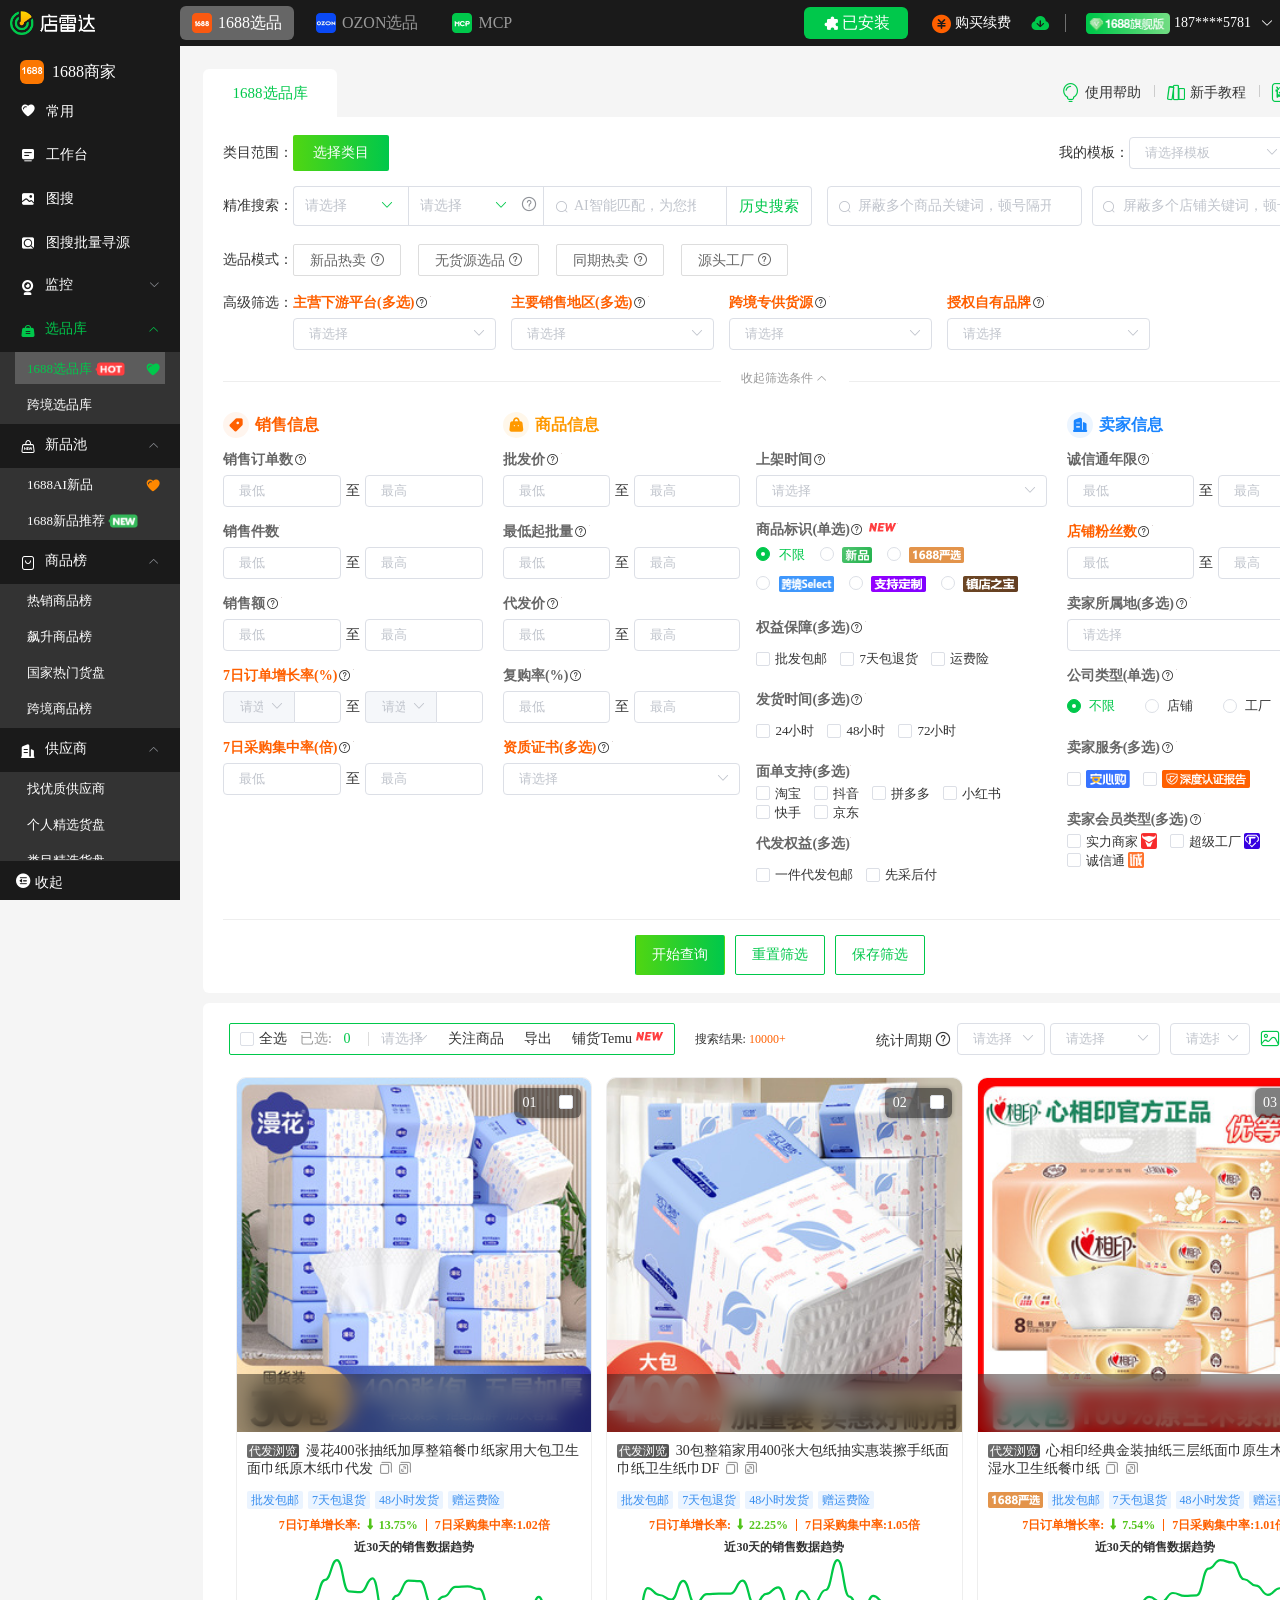
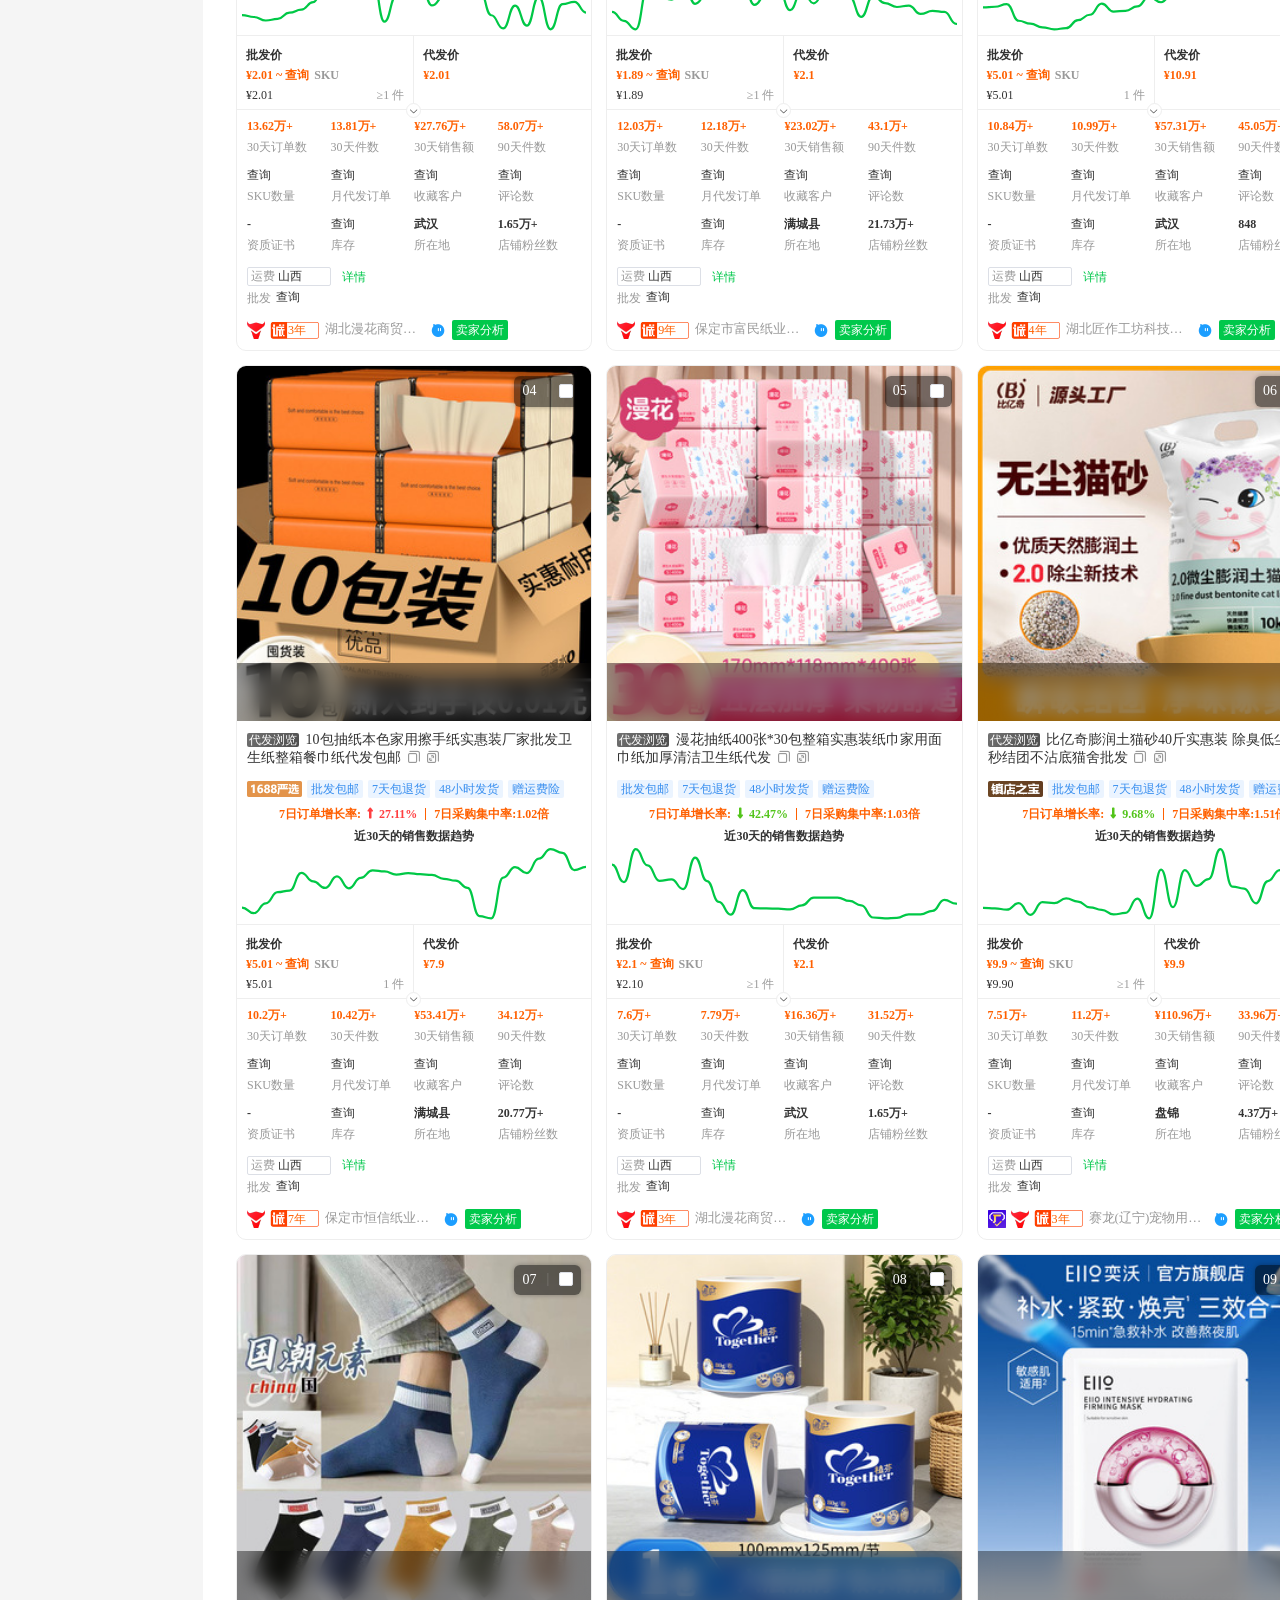
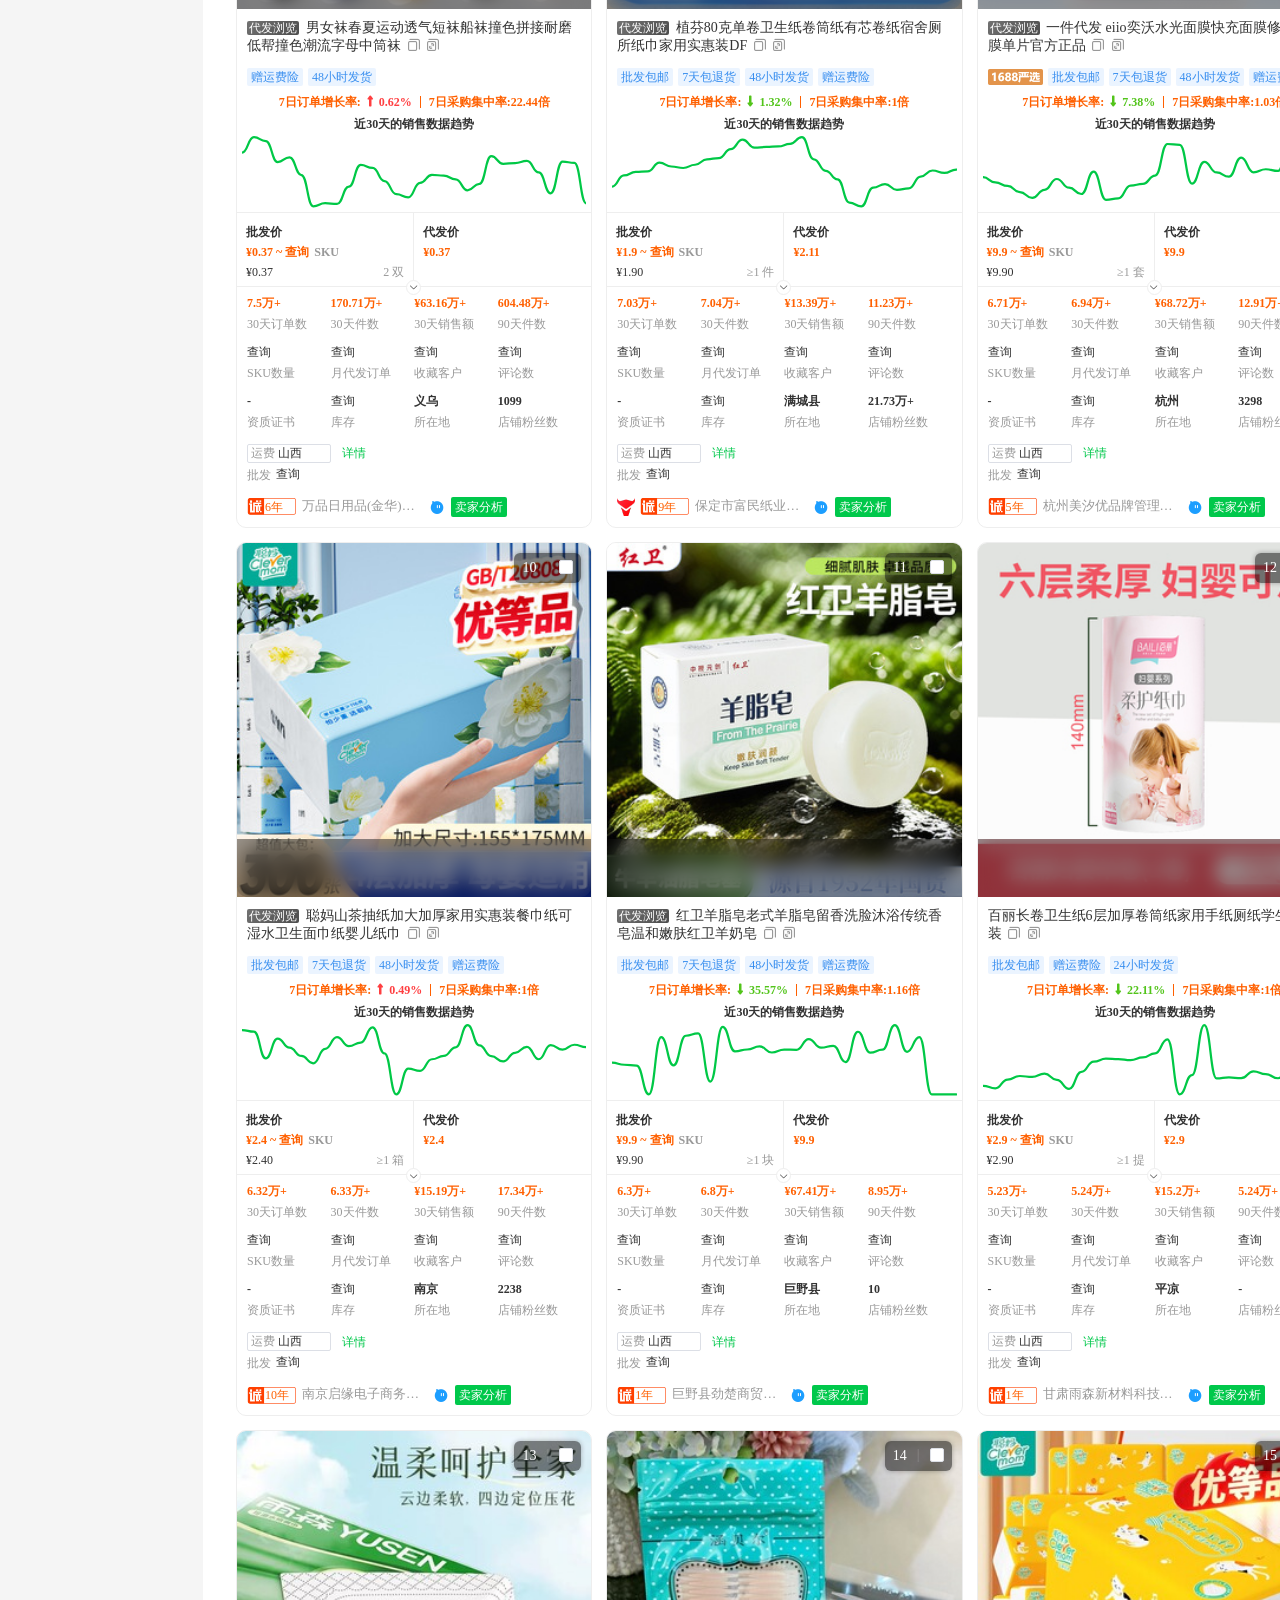
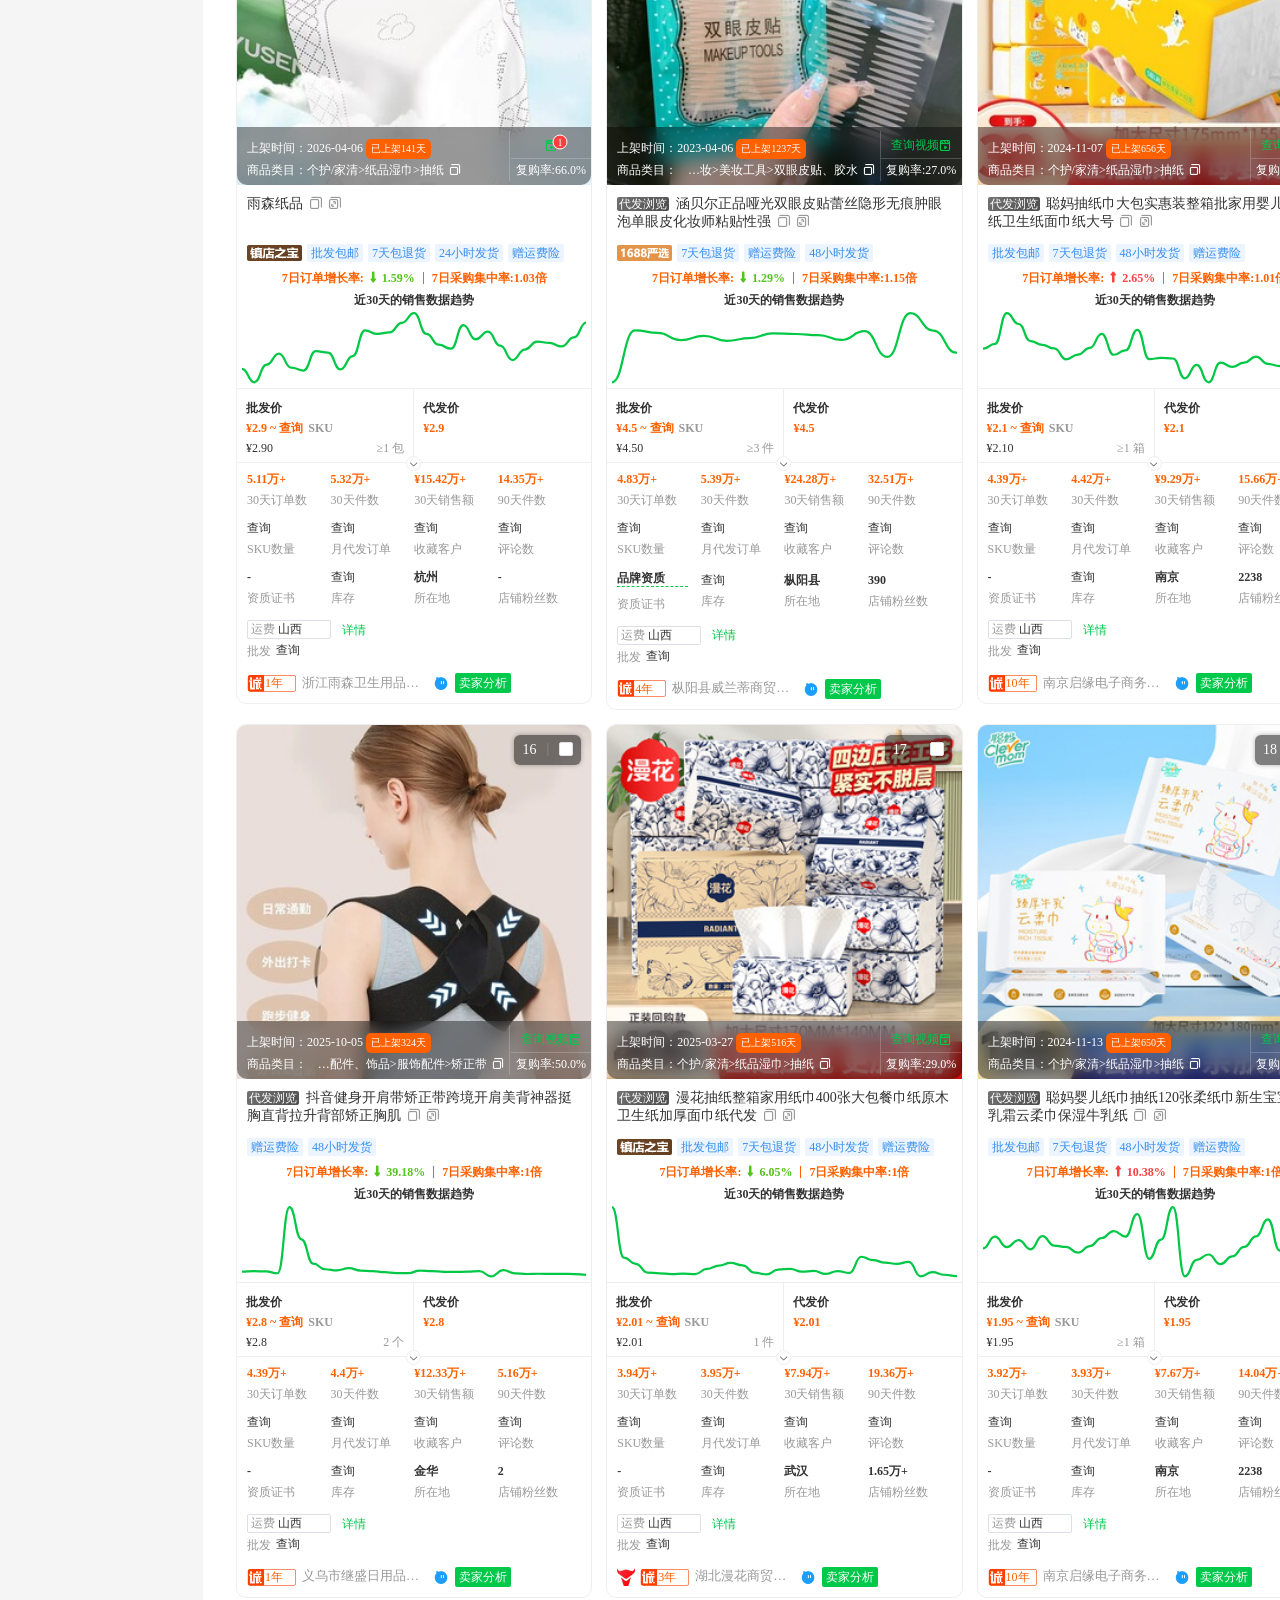
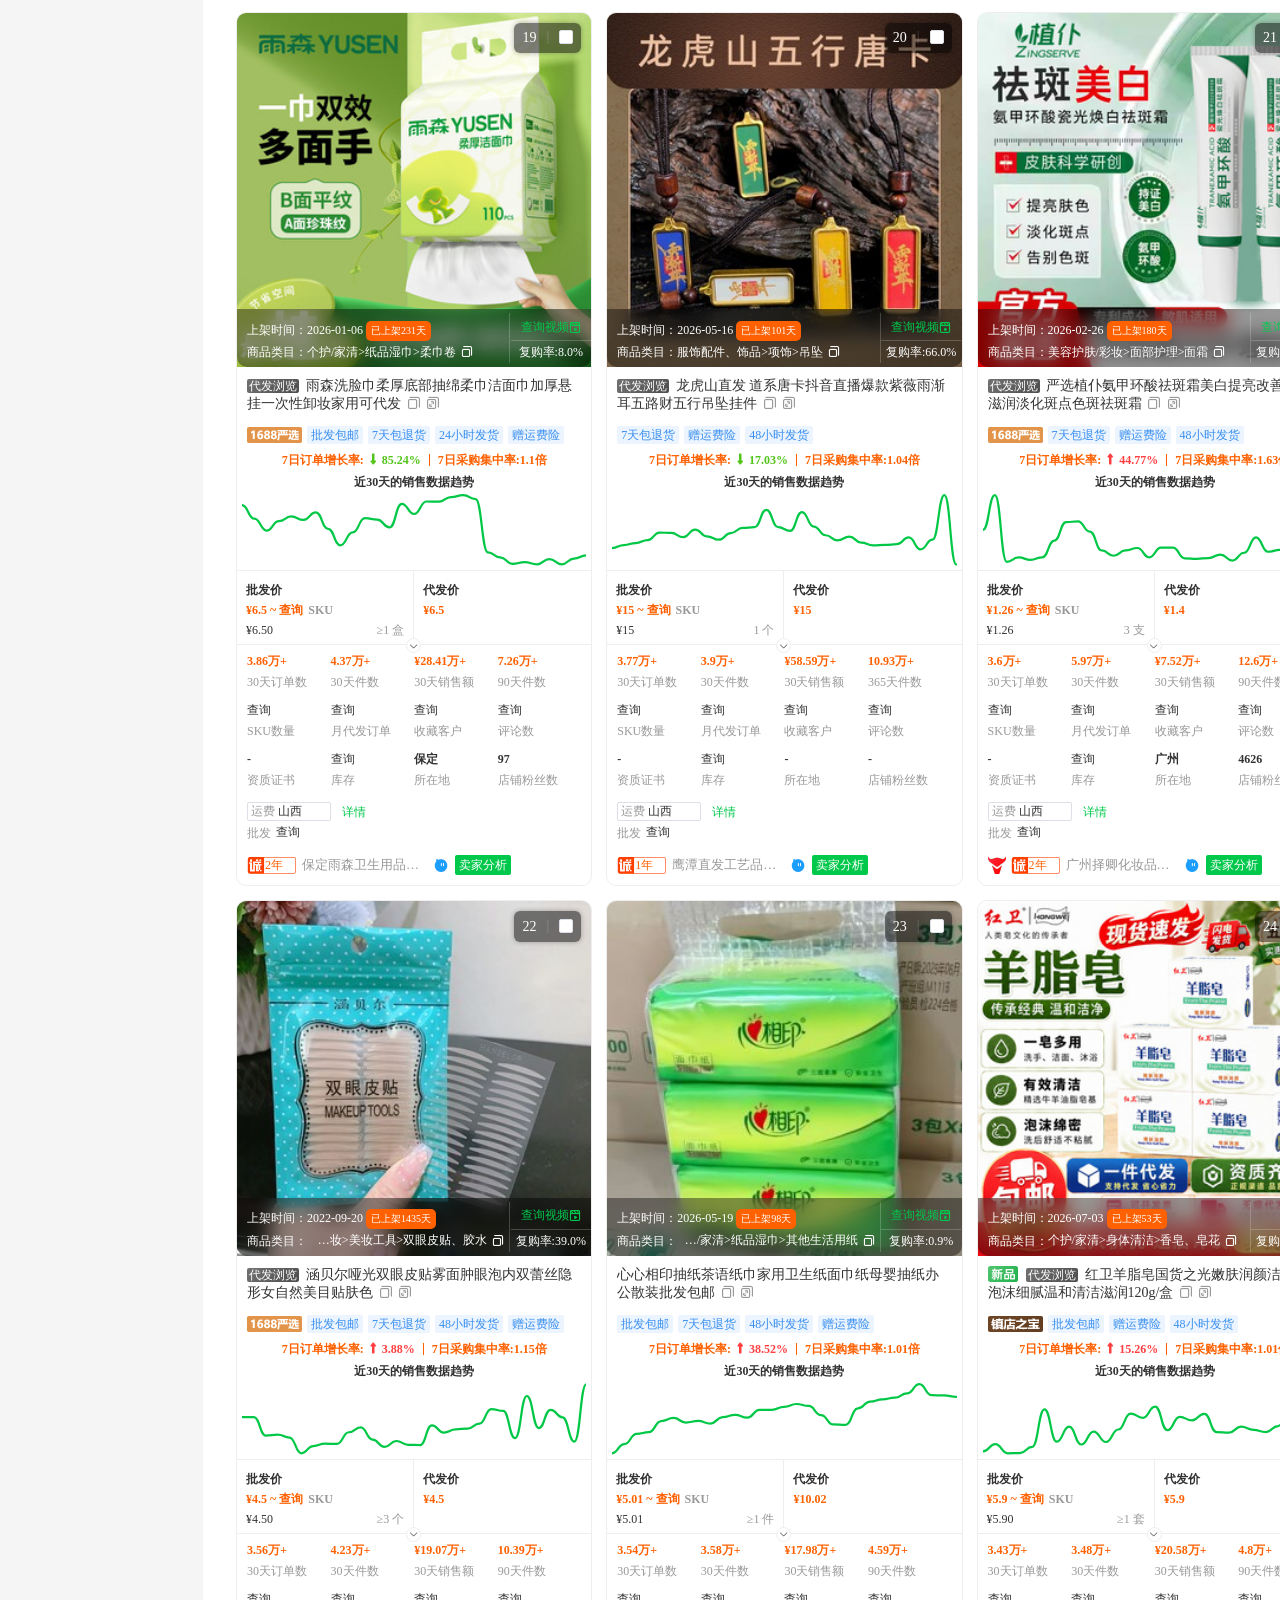
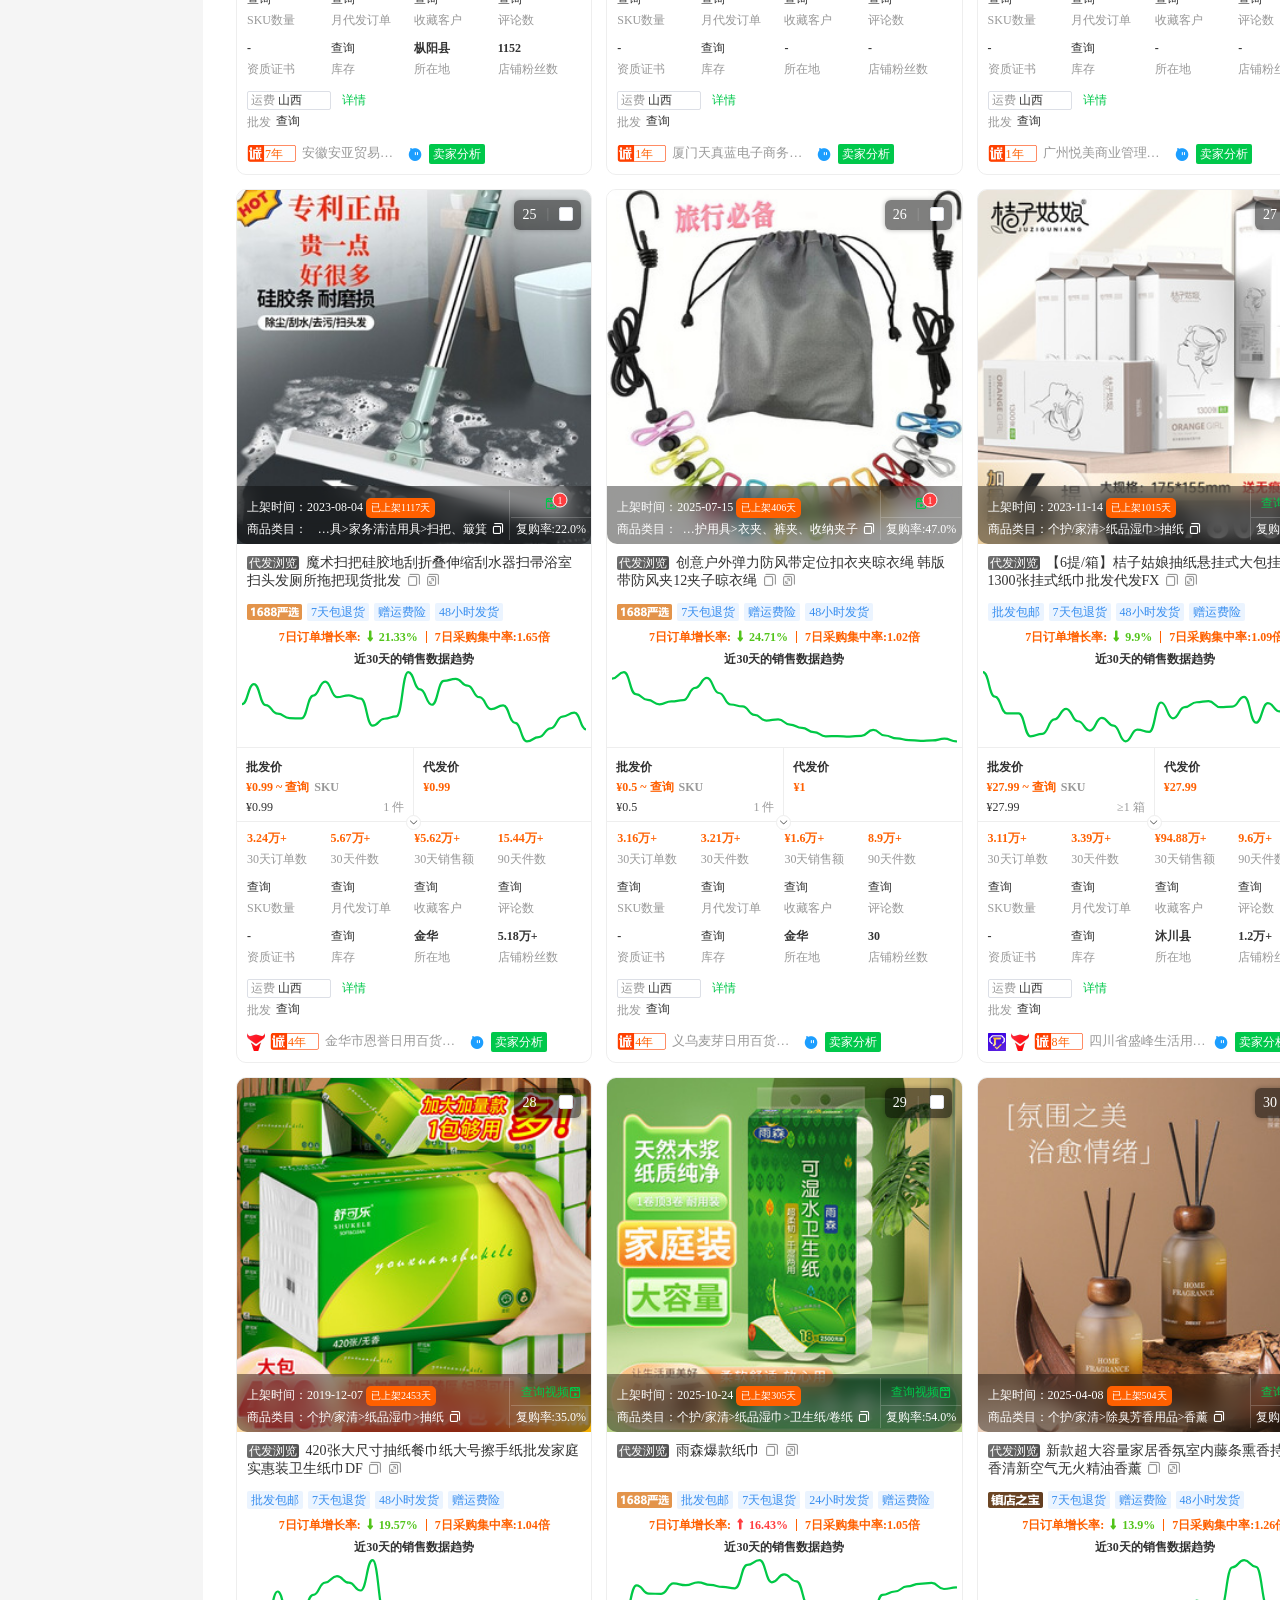
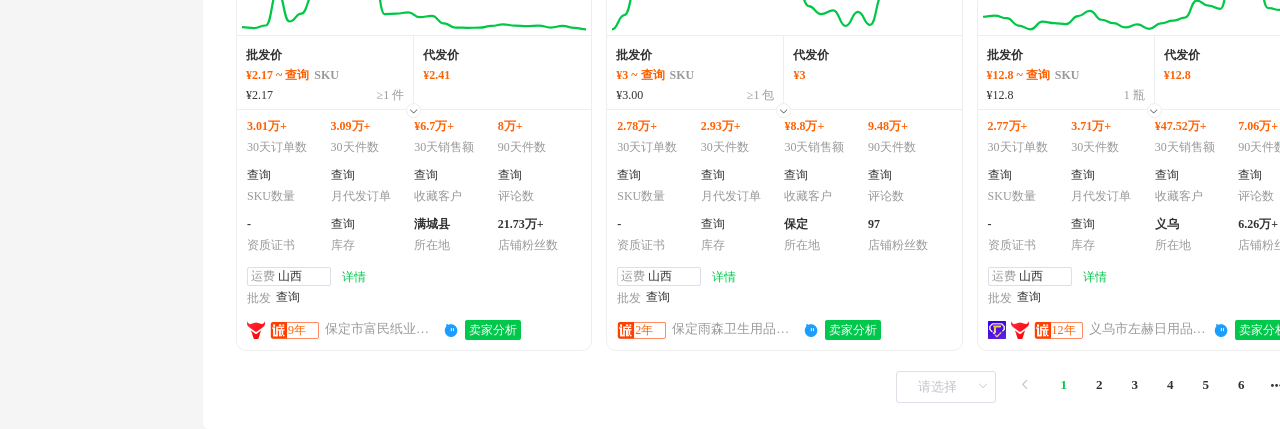
==== index.html @ cff1fe2c "更新页面离线还原" ====
﻿<!DOCTYPE html>
<!-- saved from url=(0060)https://www.dianleida.net/1688/competeShop/category/library/ -->
<html data-region="ZH" data-n-head="%7B%22data-region%22:%7B%22ssr%22:%22ZH%22%7D%7D"><head><meta http-equiv="Content-Type" content="text/html; charset=UTF-8">
  <script>
(function(){
  window.addEventListener('error', function(e) {
    if (e && e.message && (e.message.indexOf('网络') !== -1 || e.message.indexOf('Network') !== -1)) { e.preventDefault(); e.stopPropagation(); }
  }, true);
  window.addEventListener('unhandledrejection', function(e) {
    if (e && e.reason && e.reason.message && (e.reason.message.indexOf('网络') !== -1 || e.reason.message.indexOf('Failed') !== -1)) { e.preventDefault(); e.stopPropagation(); }
  });
  var suppressedTexts = ['网络异常','网络连接失败','服务器内部错误','网络错误','请求失败','请求超时'];
  var observer = new MutationObserver(function(mutations) {
    mutations.forEach(function(m) {
      m.addedNodes && m.addedNodes.forEach(function(node) {
        if (node.nodeType === 1) {
          var els = node.classList && node.classList.contains('el-message') ? [node] : (node.querySelectorAll ? node.querySelectorAll('.el-message') : []);
          for (var i = 0; i < els.length; i++) {
            var text = els[i].textContent || '';
            for (var j = 0; j < suppressedTexts.length; j++) {
              if (text.indexOf(suppressedTexts[j]) !== -1) { els[i].style.display = 'none'; if (els[i].parentNode) els[i].parentNode.removeChild(els[i]); break; }
            }
          }
        }
      });
    });
  });
  observer.observe(document.documentElement || document.getElementsByTagName('html')[0], {childList: true, subtree: true});
})();
</script><meta data-n-head="ssr" name="viewport" content="width=device-width,initial-scale=0.3"><meta data-n-head="ssr" name="baidu-site-verification" content="code-od80mkJdnv"><meta data-n-head="ssr" name="360-site-verification" content="d1bf6523ea0f85540621f820e0c58ddf"><meta data-n-head="ssr" name="sogou_site_verification" content="Ooa70BDplV"><meta data-n-head="ssr" name="google-site-verification" content="0fc0b0c3528fc96b"><meta data-n-head="ssr" data-hid="keywords" name="keywords" content="店雷达,1688选品,跨境选品,电商选品,1688新品,1688爆款,1688优质货源,选品,亚马逊选品工具,亚马逊大数据选品,选品工具,1688商品上架时间"><meta data-n-head="ssr" data-hid="description" name="description" content="店雷达赋能1688及亚马逊、速卖通、temu、tiktok等跨境平台卖家，提供专业高效的选品工具和运营插件。支持查找1688优质货源及供应商、一键全网图搜比价，提供1688热销、飙升、新品等多种商品/店铺榜单，为跨境卖家提供选品思路。通过市场分析、成交记录分析、主图分析、sku销量分析，提供精准的1688数据分析服务。"><title>1688选品_找工厂、找优质货源_店雷达</title><!--<base href="/">--><base href="."><link data-n-head="ssr" rel="icon" type="image/x-icon" href="https://obs-office-web.dianleida.net/images/office-web/logo.ico"><link rel="stylesheet" href="./1688选品_找工厂、找优质货源_店雷达_files/971fd23.css"><link rel="stylesheet" href="./1688选品_找工厂、找优质货源_店雷达_files/54fa0d7.css"><link rel="stylesheet" href="./1688选品_找工厂、找优质货源_店雷达_files/dd62ce9.css"><link rel="stylesheet" href="./1688选品_找工厂、找优质货源_店雷达_files/7024328.css"><link rel="stylesheet" href="./1688选品_找工厂、找优质货源_店雷达_files/4e9df3e.css"><link rel="stylesheet" href="./1688选品_找工厂、找优质货源_店雷达_files/9e3ea36.css"><link rel="stylesheet" href="./1688选品_找工厂、找优质货源_店雷达_files/74f6dd1.css"><link rel="stylesheet" href="./1688选品_找工厂、找优质货源_店雷达_files/7ea54d1.css"><link rel="stylesheet" href="./1688选品_找工厂、找优质货源_店雷达_files/9727f31.css"><link rel="stylesheet" href="./1688选品_找工厂、找优质货源_店雷达_files/f94f15a.css"><link rel="stylesheet" href="./1688选品_找工厂、找优质货源_店雷达_files/09b8680.css"><link rel="stylesheet" href="./1688选品_找工厂、找优质货源_店雷达_files/06aa8a3.css"><link rel="stylesheet" href="./1688选品_找工厂、找优质货源_店雷达_files/1fa6f61.css"><link rel="stylesheet" href="./1688选品_找工厂、找优质货源_店雷达_files/0e08258.css">
  <script>if(-1!==window.location.href.indexOf("dianleida")){var _hmt=_hmt||[];!function(){var e=document.createElement("script");e.src="https://hm.baidu.com/hm.js?d5e40883ab787c3c1597d949d9cdf5fb";var t=document.getElementsByTagName("script")[0];t.parentNode.insertBefore(e,t)}()}</script>
  <!-- <meta name="referrer" content="no-referrer" /> -->
  <script>if(-1!==window.location.href.indexOf("dianleida")){var _hmt=_hmt||[];!function(){var e=document.createElement("script");e.src="https://obs-office-web.dianleida.net/official-web/js/hm.js",e.setAttribute("appkey","6d9edd4a379c9fff53611ba72627a2a9");var t=document.getElementsByTagName("script")[0];t.parentNode.insertBefore(e,t)}()}</script>
  
  <script>window.AliyunCaptchaConfig={region:"cn",prefix:"8hu2jp"}</script>
   <style type="text/css">@font-face {font-family: "aliyun-captcha-iconfont";src: url("[data-uri]") format("woff2");}.iconfont-aliyun-captcha {font-family: "aliyun-captcha-iconfont" !important;font-size: 16px;font-style: normal;-webkit-font-smoothing: antialiased;-moz-osx-font-smoothing: grayscale;}.aliyun-captcha .icon-close-line:before {content: "\e67e";}</style>
<link rel="preload" as="style" href="./1688选品_找工厂、找优质货源_店雷达_files/dab0f48.css"><link rel="preload" as="style" href="./1688选品_找工厂、找优质货源_店雷达_files/8df6196.css"><link rel="preload" as="style" href="./1688选品_找工厂、找优质货源_店雷达_files/abe4d73.css"><link rel="preload" as="style" href="./1688选品_找工厂、找优质货源_店雷达_files/05ef639.css"><link rel="preload" as="style" href="./1688选品_找工厂、找优质货源_店雷达_files/a64e75e.css"><link rel="preload" as="style" href="./1688选品_找工厂、找优质货源_店雷达_files/cfb2677.css"><link rel="preload" as="style" href="./1688选品_找工厂、找优质货源_店雷达_files/4c618b1.css"><link rel="preload" as="style" href="./1688选品_找工厂、找优质货源_店雷达_files/42c9da9.css"><link rel="preload" as="style" href="./1688选品_找工厂、找优质货源_店雷达_files/cd0bfed.css"><link rel="preload" as="style" href="./1688选品_找工厂、找优质货源_店雷达_files/600d80a.css"><link rel="preload" as="style" href="./1688选品_找工厂、找优质货源_店雷达_files/8b1da79.css"><link rel="preload" as="style" href="./1688选品_找工厂、找优质货源_店雷达_files/0b4e52c.css"><link rel="preload" as="style" href="./1688选品_找工厂、找优质货源_店雷达_files/3395e5b.css"><link rel="preload" as="style" href="./1688选品_找工厂、找优质货源_店雷达_files/c25b45f.css"><link rel="preload" as="style" href="./1688选品_找工厂、找优质货源_店雷达_files/d35a745.css"><link rel="preload" as="style" href="./1688选品_找工厂、找优质货源_店雷达_files/bfc0ec9.css"><link rel="preload" as="style" href="./1688选品_找工厂、找优质货源_店雷达_files/5410445.css"><link rel="preload" as="style" href="./1688选品_找工厂、找优质货源_店雷达_files/2736f00.css"><link rel="preload" as="style" href="./1688选品_找工厂、找优质货源_店雷达_files/0ec0641.css"><link rel="preload" as="style" href="./1688选品_找工厂、找优质货源_店雷达_files/b4df85c.css"><link rel="preload" as="style" href="./1688选品_找工厂、找优质货源_店雷达_files/061d5c3.css"><link rel="preload" as="style" href="./1688选品_找工厂、找优质货源_店雷达_files/4aedbdf.css"><link rel="preload" as="style" href="./1688选品_找工厂、找优质货源_店雷达_files/c52d629.css"><link rel="preload" as="style" href="./1688选品_找工厂、找优质货源_店雷达_files/0676e59.css"><link rel="preload" as="style" href="./1688选品_找工厂、找优质货源_店雷达_files/ed90cf3.css"><link rel="preload" as="style" href="./1688选品_找工厂、找优质货源_店雷达_files/95cf00d.css"><link rel="preload" as="style" href="./1688选品_找工厂、找优质货源_店雷达_files/8bb04a2.css"><link rel="preload" as="style" href="./1688选品_找工厂、找优质货源_店雷达_files/18cbb27.css"><link rel="preload" as="style" href="./1688选品_找工厂、找优质货源_店雷达_files/5d8d9ee.css"><link rel="preload" as="style" href="./1688选品_找工厂、找优质货源_店雷达_files/b5793e9.css"><link rel="preload" as="style" href="./1688选品_找工厂、找优质货源_店雷达_files/117bf02.css"><link rel="preload" as="style" href="./1688选品_找工厂、找优质货源_店雷达_files/afb9044.css"><link rel="preload" as="style" href="./1688选品_找工厂、找优质货源_店雷达_files/d42f4dc.css"><link rel="preload" as="style" href="./1688选品_找工厂、找优质货源_店雷达_files/ff0c9cd.css"><link rel="preload" as="style" href="./1688选品_找工厂、找优质货源_店雷达_files/65a353a.css"><link rel="preload" as="style" href="./1688选品_找工厂、找优质货源_店雷达_files/785f332.css"><link rel="preload" as="style" href="./1688选品_找工厂、找优质货源_店雷达_files/9de86f4.css"><link rel="preload" as="style" href="./1688选品_找工厂、找优质货源_店雷达_files/ee960b0.css"><link rel="preload" as="style" href="./1688选品_找工厂、找优质货源_店雷达_files/2d65af0.css"><link rel="preload" as="style" href="./1688选品_找工厂、找优质货源_店雷达_files/0bf4491.css"><link rel="preload" as="style" href="./1688选品_找工厂、找优质货源_店雷达_files/1e431d9.css"><link rel="preload" as="style" href="./1688选品_找工厂、找优质货源_店雷达_files/f7e398c.css"><link rel="preload" as="style" href="./1688选品_找工厂、找优质货源_店雷达_files/ebe0b8d.css"><link rel="preload" as="style" href="./1688选品_找工厂、找优质货源_店雷达_files/5766a9d.css"><link rel="preload" as="style" href="./1688选品_找工厂、找优质货源_店雷达_files/0a065ce.css"></head>

<body>
<div id="__nuxt"><!----><div id="__layout"><div class="viewport" data-v-5c39e3ba=""><nav class="disn navigation" data-v-5c39e3ba=""><h1 data-v-5c39e3ba=""><img src="./1688选品_找工厂、找优质货源_店雷达_files/dianleida-bd.png" alt="店雷达" data-v-5c39e3ba="">
      店雷达
    </h1> <ul data-v-5c39e3ba=""><li data-v-5c39e3ba=""><a href="javascript:void(0)" data-v-5c39e3ba="" onclick="return false;" style="cursor:default;text-decoration:none;">购买</a></li> <li data-v-5c39e3ba=""><a href="javascript:void(0)" data-v-5c39e3ba="" onclick="return false;" style="cursor:default;text-decoration:none;">插件下载</a></li> <li data-v-5c39e3ba=""><a href="javascript:void(0)" data-v-5c39e3ba="" onclick="return false;" style="cursor:default;text-decoration:none;">生态合作</a></li> <li data-v-5c39e3ba=""><a href="javascript:void(0)" data-v-5c39e3ba="" onclick="return false;" style="cursor:default;text-decoration:none;">最新动态1</a></li> <li data-v-5c39e3ba=""><a href="javascript:void(0)" data-v-5c39e3ba="" onclick="return false;" style="cursor:default;text-decoration:none;">最新动态2</a></li> <li data-v-5c39e3ba=""><a href="javascript:void(0)" data-v-5c39e3ba="" onclick="return false;" style="cursor:default;text-decoration:none;">最新动态3</a></li> <li data-v-5c39e3ba=""><a href="javascript:void(0)" data-v-5c39e3ba="" onclick="return false;" style="cursor:default;text-decoration:none;">最新动态4</a></li> <li data-v-5c39e3ba=""><a href="javascript:void(0)" data-v-5c39e3ba="" onclick="return false;" style="cursor:default;text-decoration:none;">最新动态5</a></li> <li data-v-5c39e3ba=""><a href="javascript:void(0)" data-v-5c39e3ba="" onclick="return false;" style="cursor:default;text-decoration:none;">最新动态6</a></li></ul></nav> <div class="dld-header-all" style="background: transparent; height: 46px; color: rgb(0, 0, 0);" data-v-21c9cca6="" data-v-5c39e3ba=""><!----> <div class="dld-header" style="background: rgb(255, 255, 255); display: none;" data-v-21c9cca6=""><div class="dld-header-main dld-flexalign-center" data-v-21c9cca6=""><div class="dfc dld-flexitem-1" data-v-21c9cca6=""><div class="logo dld-flexalign-center" data-v-21c9cca6=""><img src="./1688选品_找工厂、找优质货源_店雷达_files/logo.png" style="height:32px" data-v-21c9cca6=""></div> <div class="dld-flexalign-center menu-list back-list" data-v-21c9cca6=""><a href="javascript:void(0)" class="dfc menu-item nuxt-link-active" data-v-21c9cca6="" onclick="return false;" style="cursor:default;text-decoration:none;">
                首页
                <!----> <!----></a><div class="dfc menu-item" data-v-21c9cca6="">
              1688选品
              <i class="el-icon-arrow-down" data-v-21c9cca6=""></i> <i class="el-icon-arrow-up" data-v-21c9cca6=""></i> <!----> <div class="path-panel" data-v-21c9cca6=""><div class="pathPanel-container" style="top:52px" data-v-6882e7d8="" data-v-21c9cca6=""><div class="shell df" data-v-6882e7d8=""><div class="nav-box" data-v-6882e7d8=""><div class="nav nav-active" data-v-6882e7d8="">
        1688商品
      </div><div class="nav" data-v-6882e7d8="">
        1688店铺
      </div><div class="nav" data-v-6882e7d8="">
        选品监控
      </div></div> <div class="menu-box df" data-v-6882e7d8=""><div class="menu-list" data-v-6882e7d8=""><div class="menu-item-header" style="background:#e6f2ff" data-v-6882e7d8=""><div class="menu-header-link" data-v-6882e7d8=""><div class="name" style="color:#388eef" data-v-6882e7d8="">
                1688选品
                <!----></div> <div class="desc" data-v-6882e7d8="">跨境好货 全球商机</div> <img src="./1688选品_找工厂、找优质货源_店雷达_files/h1-1.png" class="bg-img" data-v-6882e7d8=""></div></div> <div class="menu-item-box" style="background:#fcfdff" data-v-6882e7d8=""><div class="menu-item" data-v-6882e7d8="">
                1688选品库
                <!----> <!----></div><div class="menu-item" data-v-6882e7d8="">
                跨境选品库
                <!----> <!----></div></div></div><div class="menu-list" data-v-6882e7d8=""><div class="menu-item-header" style="background:#ffe6e6" data-v-6882e7d8=""><div class="menu-header-link" data-v-6882e7d8=""><div class="name" style="color:#ff3e40" data-v-6882e7d8="">
                1688新品
                <!----></div> <div class="desc" data-v-6882e7d8="">洞察上新 抢占先机</div> <img src="./1688选品_找工厂、找优质货源_店雷达_files/h1-2.png" class="bg-img" data-v-6882e7d8=""></div></div> <div class="menu-item-box" style="background:#fffcfc" data-v-6882e7d8=""><div class="menu-item" data-v-6882e7d8="">
                1688AI新品
                <!----> <!----></div><div class="menu-item" data-v-6882e7d8="">
                1688新品推荐
                <img src="./1688选品_找工厂、找优质货源_店雷达_files/NEW-l.png" data-v-6882e7d8=""> <!----></div></div></div><div class="menu-list" data-v-6882e7d8=""><div class="menu-item-header" style="background:#fff2e6" data-v-6882e7d8=""><div class="menu-header-link" data-v-6882e7d8=""><div class="name" style="color:#fa0" data-v-6882e7d8="">
                1688商品榜
                <!----></div> <div class="desc" data-v-6882e7d8="">热度飙升 潜力爆款</div> <img src="./1688选品_找工厂、找优质货源_店雷达_files/h1-3.png" class="bg-img" data-v-6882e7d8=""></div></div> <div class="menu-item-box" style="background:#fffdfc" data-v-6882e7d8=""><div class="menu-item" data-v-6882e7d8="">
                热销商品榜
                <!----> <!----></div><div class="menu-item" data-v-6882e7d8="">
                飙升商品榜
                <!----> <!----></div><div class="menu-item" data-v-6882e7d8="">
                国家热门货盘
                <!----> <!----></div><div class="menu-item" data-v-6882e7d8="">
                跨境热销榜
                <!----> <!----></div><div class="menu-item" data-v-6882e7d8="">
                跨境飙升榜
                <!----> <!----></div></div></div></div></div></div></div></div><div class="dfc menu-item" data-v-21c9cca6="">
              ozon选品
              <i class="el-icon-arrow-down" data-v-21c9cca6=""></i> <i class="el-icon-arrow-up" data-v-21c9cca6=""></i> <!----> <div class="path-panel" data-v-21c9cca6=""><div class="pathPanel-container" style="top:52px" data-v-6882e7d8="" data-v-21c9cca6=""><div class="shell df" data-v-6882e7d8=""><div class="nav-box" data-v-6882e7d8=""><div class="nav nav-active" data-v-6882e7d8="">
        ozon选品
      </div></div> <div class="menu-box df" data-v-6882e7d8=""><div class="menu-list" data-v-6882e7d8=""><div class="menu-item-header" style="background:#e6f2ff" data-v-6882e7d8=""><div class="menu-header-link" data-v-6882e7d8=""><div class="name" style="color:#388eef" data-v-6882e7d8="">
                ozon选品库
                <!----></div> <div class="desc" data-v-6882e7d8="">潜力爆发 精准洞察</div> <img src="./1688选品_找工厂、找优质货源_店雷达_files/oz-h1-1.png" class="bg-img" data-v-6882e7d8=""></div></div> <div class="menu-item-box" style="background:#fcfdff" data-v-6882e7d8=""><div class="menu-item" data-v-6882e7d8="">
                OZON选品库
                <img src="./1688选品_找工厂、找优质货源_店雷达_files/NEW-l.png" data-v-6882e7d8=""> <!----></div><div class="menu-item" data-v-6882e7d8="">
                个人选品池
                <!----> <!----></div></div></div><div class="menu-list" data-v-6882e7d8=""><div class="menu-item-header" style="background:#e3fff0" data-v-6882e7d8=""><div class="menu-header-link" data-v-6882e7d8=""><div class="name" style="color:#00c84b" data-v-6882e7d8="">
                全网图收
                <!----></div> <div class="desc" data-v-6882e7d8="">全网比价 同款溯源</div> <img src="./1688选品_找工厂、找优质货源_店雷达_files/oz-h1-2.png" class="bg-img" data-v-6882e7d8=""></div></div> <div class="menu-item-box" style="background:#fafffc" data-v-6882e7d8=""><div class="menu-item" data-v-6882e7d8="">
                全网图搜
                <!----> <img src="./1688选品_找工厂、找优质货源_店雷达_files/HOT-l.png" data-v-6882e7d8=""></div></div></div></div></div></div></div></div><a href="javascript:void(0)" class="dfc menu-item" data-v-21c9cca6="" onclick="return false;" style="cursor:default;text-decoration:none;">
                MCP服务
                <!----> <!----></a><a href="javascript:void(0)" class="dfc menu-item" data-v-21c9cca6="" onclick="return false;" style="cursor:default;text-decoration:none;">
                插件
                <!----> <!----></a><a href="javascript:void(0)" class="dfc menu-item" data-v-21c9cca6="" onclick="return false;" style="cursor:default;text-decoration:none;">
                购买
                <!----> <!----></a><a href="javascript:void(0)" class="dfc menu-item" data-v-21c9cca6="" onclick="return false;" style="cursor:default;text-decoration:none;">
                合作
                <!----> <!----></a></div></div> <div class="dfc" data-v-21c9cca6=""><img src="./1688选品_找工厂、找优质货源_店雷达_files/head-img.png" class="head-img" data-v-21c9cca6="" width="28" height="28"> <div data-v-21c9cca6="" class="el-dropdown"><div data-v-21c9cca6="" class="dfc el-dropdown-selfdefine" aria-haspopup="list" aria-controls="dropdown-menu-1935" role="button" tabindex="0"><span data-v-21c9cca6="" style="margin: 0px 4px; color: rgb(96, 98, 102);">187****5781</span> <!----> <i data-v-21c9cca6="" class="el-icon-arrow-down el-icon--right" style="color: rgb(96, 98, 102);"></i></div> <ul data-v-21c9cca6="" class="el-dropdown-menu el-popper" id="dropdown-menu-1935" style="display: none;"><li data-v-21c9cca6="" tabindex="-1" class="el-dropdown-menu__item" id="logout-btn"><!---->退出登录</li></ul></div></div> <div data-v-21c9cca6="" class="dld-btn-color dld-btn" style="margin-left: 20px;">
        进入工作台
      </div></div></div> <div class="dld-menu-header other-top" style="height: 46px;" data-v-50ac1e2c="" data-v-21c9cca6=""><div data-v-50ac1e2c="" class="dld-1688-competeshop"><div data-v-50ac1e2c="" class="logo dld-flex dld-flexalign-center dld-flexitem-1"><div data-v-50ac1e2c="" class="logo-box" style="width: 170px;"><img data-v-50ac1e2c="" src="./1688选品_找工厂、找优质货源_店雷达_files/logo-w.png"></div> <div data-v-50ac1e2c="" class="dfc"><div data-v-50ac1e2c="" class="select-Platform mr-10 dfc curp selected-Platform"><img data-v-50ac1e2c="" width="20" height="20" src="./1688选品_找工厂、找优质货源_店雷达_files/1688-icon.png"> <span data-v-50ac1e2c="">1688选品</span></div> <div data-v-50ac1e2c="" class="select-Platform dfc curp"><img data-v-50ac1e2c="" width="20" height="20" src="./1688选品_找工厂、找优质货源_店雷达_files/ozon-icon.png"> <span data-v-50ac1e2c="">OZON选品</span></div> <div data-v-50ac1e2c="" class="select-Platform ml-10 dfc curp"><img data-v-50ac1e2c="" width="20" height="20" src="./1688选品_找工厂、找优质货源_店雷达_files/mcp-icon.png" referrerpolicy="no-referrer"> <span data-v-50ac1e2c="">MCP</span></div></div></div> <div data-v-50ac1e2c="" class="dld-1688-competeshop-right"><!----> <!----> <span data-v-50ac1e2c=""><span class="el-popover__reference-wrapper"><div data-v-50ac1e2c="" class="dld-plugin-area dld-plugin-installed el-popover__reference" aria-describedby="el-popover-5646" tabindex="0" style="background: rgb(0, 200, 75);"><i data-v-50ac1e2c="" class="iconfont icon-a-ziyuan11"></i> <span data-v-50ac1e2c="">已安装</span></div></span></span> <div data-v-50ac1e2c="" class="buy-jiankong dfc"><i data-v-50ac1e2c="" class="iconfont icon-goumaixufei"></i> <span data-v-50ac1e2c="">购买续费</span></div> <!----> <div data-v-50ac1e2c="" class="ml-20"><div data-v-50ac1e2c="" class="dfc curp"><div data-v-0ae2ab16="" data-v-50ac1e2c="" class="mr-20 downLoadPop"><span data-v-0ae2ab16=""><div role="tooltip" id="el-popover-2213" aria-hidden="true" class="el-popover el-popper" tabindex="0" style="width: 592px; display: none;"><!----><div data-v-0ae2ab16="" class="dfcjsb"><div data-v-0ae2ab16="" class="dfc"><span data-v-0ae2ab16="" class="iconfont icon-solid-time c-blue f-18"></span> <span data-v-0ae2ab16="" class="ml-4">历史下载</span></div> <div data-v-0ae2ab16="" class="c-blue curp">
        去下载中心
        <i data-v-0ae2ab16="" class="el-icon-arrow-right"></i></div></div> <div data-v-0ae2ab16="" class="mt-12"><div data-v-0ae2ab16="" class="el-table dowmload-table el-table--fit el-table--scrollable-x el-table--enable-row-hover" min-height="200px" style="width: 100%; height: 100%;"><div class="hidden-columns"> <div data-v-0ae2ab16=""></div> <div data-v-0ae2ab16=""></div> <div data-v-0ae2ab16=""></div> <div data-v-0ae2ab16=""></div></div><div class="el-table__header-wrapper"><table cellspacing="0" cellpadding="0" border="0" class="el-table__header" style="width: 420px;"><colgroup><col name="el-table_3_column_10" width="100"><col name="el-table_3_column_11" width="80"><col name="el-table_3_column_12" width="140"><col name="el-table_3_column_13" width="100"><col name="gutter" width="0"></colgroup><thead class="has-gutter"><tr class=""><th colspan="1" rowspan="1" class="el-table_3_column_10  is-center   is-leaf el-table__cell" style="background: rgb(250, 250, 250); height: 40px;"><div class="cell">下载来源</div></th><th colspan="1" rowspan="1" class="el-table_3_column_11     is-leaf el-table__cell" style="background: rgb(250, 250, 250); height: 40px;"><div class="cell">文件名称</div></th><th colspan="1" rowspan="1" class="el-table_3_column_12  is-center   is-leaf el-table__cell" style="background: rgb(250, 250, 250); height: 40px;"><div class="cell">下载时间</div></th><th colspan="1" rowspan="1" class="el-table_3_column_13  is-center   is-leaf el-table__cell" style="background: rgb(250, 250, 250); height: 40px;"><div class="cell">下载状态</div></th><th class="el-table__cell gutter" style="width: 0px; display: none;"></th></tr></thead></table></div><div class="el-table__body-wrapper is-scrolling-left"><table cellspacing="0" cellpadding="0" border="0" class="el-table__body" style="width: 420px;"><colgroup><col name="el-table_3_column_10" width="100"><col name="el-table_3_column_11" width="80"><col name="el-table_3_column_12" width="140"><col name="el-table_3_column_13" width="100"></colgroup><tbody><!----></tbody></table><div class="el-table__empty-block" style="height: 100%; width: 420px;"><span class="el-table__empty-text"><div data-v-211b121f="" data-v-0ae2ab16="" class="empty-data-view" style="width: 100px; margin: 20px auto;"><div data-v-211b121f=""><div data-v-211b121f="" class="el-image"><img src="./1688选品_找工厂、找优质货源_店雷达_files/null-data.png" class="el-image__inner" style="object-fit: contain;"><!----></div> <span data-v-211b121f="" class="empty-text"><i data-v-211b121f="" class="el-icon-warning-outline"></i> <span data-v-211b121f="">暂无数据</span></span></div></div></span></div><!----></div><!----><!----><!----><!----><div class="el-table__column-resize-proxy" style="display: none;"></div></div></div> </div><span class="el-popover__reference-wrapper"><div data-v-0ae2ab16="" class="iconfont icon-xiazaizhongxin el-popover__reference" aria-describedby="el-popover-2213" tabindex="0"></div></span></span> <!----></div> <img data-v-50ac1e2c="" src="./1688选品_找工厂、找优质货源_店雷达_files/ali-3.png" class="packageLevel-img" width="87" height="21"> <div data-v-50ac1e2c="" class="el-dropdown"><div data-v-50ac1e2c="" class="dfc el-dropdown-selfdefine" aria-haspopup="list" aria-controls="dropdown-menu-6734" role="button" tabindex="0"><span data-v-50ac1e2c="" style="margin: 0px 4px; color: rgb(255, 255, 255);">187****5781</span> <!----> <i data-v-50ac1e2c="" class="el-icon-arrow-down el-icon--right" style="color: rgb(255, 255, 255);"></i></div> <ul data-v-50ac1e2c="" class="el-dropdown-menu el-popper" id="dropdown-menu-6734" style="display: none;"><li data-v-50ac1e2c="" tabindex="-1" class="el-dropdown-menu__item"><!---->会员资料
              </li> <li data-v-50ac1e2c="" tabindex="-1" class="el-dropdown-menu__item"><!---->子账号管理
              </li> <!----> <li data-v-50ac1e2c="" tabindex="-1" class="el-dropdown-menu__item"><!---->下载中心</li> <li data-v-50ac1e2c="" tabindex="-1" class="el-dropdown-menu__item"><!---->退出登录</li></ul></div></div></div></div></div> <div class="el-dialog__wrapper" style="display:none" data-v-643ef17c="" data-v-50ac1e2c=""><div role="dialog" aria-modal="true" aria-label="dialog" class="el-dialog select-box" style="margin-top:15vh;width:388px"><div class="el-dialog__header"><span class="el-dialog__title"></span><!----></div><!----><!----></div></div> <div class="el-dialog__wrapper" style="display:none" data-v-165f7506="" data-v-50ac1e2c=""><div role="dialog" aria-modal="true" aria-label="dialog" class="el-dialog" style="margin-top:15vh;width:578px"><div class="el-dialog__header"><span class="el-dialog__title"></span><!----></div><!----><!----></div></div></div> <div class="el-dialog__wrapper" style="display:none" data-v-643ef17c="" data-v-21c9cca6=""><div role="dialog" aria-modal="true" aria-label="dialog" class="el-dialog select-box" style="margin-top:15vh;width:388px"><div class="el-dialog__header"><span class="el-dialog__title"></span><!----></div><!----><!----></div></div></div> <div class="compete-shop-main" style="margin-top:46px;min-height:calc(100vh - 0px - 46px)" data-v-28b372a3="" data-v-5c39e3ba=""><div class="aside pt-10" style="overflow:auto;width:180px;top:46px;height:calc(100vh - 46px)" data-v-28b372a3=""><nav class="disn" data-v-28b372a3=""><ul data-v-28b372a3=""><li data-v-28b372a3=""><a href="javascript:void(0)" data-v-28b372a3="" onclick="return false;" style="cursor:default;text-decoration:none;">工作台</a> <!----></li><li data-v-28b372a3=""><a href="javascript:void(0)" data-v-28b372a3="" onclick="return false;" style="cursor:default;text-decoration:none;">图搜</a> <!----></li><li data-v-28b372a3=""><a data-v-28b372a3="" href="javascript:void(0)" onclick="return false;" style="cursor:default;text-decoration:none;">图搜批量寻源</a> <!----></li><li data-v-28b372a3=""><a data-v-28b372a3="">监控</a> <ul data-v-28b372a3=""><li data-v-28b372a3=""><a data-v-28b372a3="">我的监控</a></li><li data-v-28b372a3=""><a data-v-28b372a3="">店铺分析</a></li><li data-v-28b372a3=""><a data-v-28b372a3="">商品分析</a></li></ul></li><li data-v-28b372a3=""><a data-v-28b372a3="">选品库</a> <ul data-v-28b372a3=""><li data-v-28b372a3=""><a data-v-28b372a3=""></a></li></ul></li><li data-v-28b372a3=""><a data-v-28b372a3="">新品池</a> <ul data-v-28b372a3=""><li data-v-28b372a3=""><a data-v-28b372a3=""></a></li></ul></li><li data-v-28b372a3=""><a data-v-28b372a3="">商品榜</a> <ul data-v-28b372a3=""><li data-v-28b372a3=""><a data-v-28b372a3=""></a></li></ul></li><li data-v-28b372a3=""><a data-v-28b372a3="">供应商</a> <ul data-v-28b372a3=""><li data-v-28b372a3=""><a data-v-28b372a3=""></a></li></ul></li><li data-v-28b372a3=""><a data-v-28b372a3="">店铺榜</a> <ul data-v-28b372a3=""><li data-v-28b372a3=""><a data-v-28b372a3=""></a></li></ul></li><li data-v-28b372a3=""><a data-v-28b372a3="">我的</a> <ul data-v-28b372a3=""><li data-v-28b372a3=""><a data-v-28b372a3=""></a></li></ul></li></ul></nav> <div class="my-el-menu-vertical-demo" style="width:100%" data-v-7c2e238c="" data-v-28b372a3=""><div data-v-7c2e238c="" class="role-area pl-20"><span data-v-7c2e238c=""><div role="tooltip" id="el-popover-7352" aria-hidden="true" class="el-popover el-popper role-popover-custom-277" tabindex="0" style="display: none;"><!----><div data-v-7c2e238c="" class="role-area"><div data-v-7c2e238c="" class="role-area-options curp"><span data-v-7c2e238c="">选择正确的角色，推荐更合适的功能</span> <div data-v-7c2e238c="" class="role-area-option"><div data-v-7c2e238c="" style="background-color: rgb(148, 103, 255);"><i data-v-7c2e238c="" class="iconfont icon-a-ziyuan9" style="font-size: 20px;"></i></div> <span data-v-7c2e238c="">跨境卖家</span></div><div data-v-7c2e238c="" class="role-area-option"><div data-v-7c2e238c="" style="background-color: rgb(255, 61, 0);"><i data-v-7c2e238c="" class="iconfont icon-a-ziyuan15" style="font-size: 20px;"></i></div> <span data-v-7c2e238c="">国内卖家</span></div></div></div> </div><span class="el-popover__reference-wrapper"><div data-v-7c2e238c="" class="role-selected-area curp el-popover__reference" aria-describedby="el-popover-7352" tabindex="0"><div data-v-7c2e238c="" style="background-color: rgb(251, 119, 1);"><i data-v-7c2e238c="" class="iconfont icon-a-ziyuan14" style="font-size: 30px;"></i></div> <span data-v-7c2e238c="">1688商家</span></div></span></span></div> <span data-v-7c2e238c=""><div role="tooltip" id="el-popover-2169" aria-hidden="true" class="el-popover el-popper" style="width:378px;display:none" tabindex="0"><!----><div data-v-7c2e238c="" class="collect-box dfcjsb"><div data-v-7c2e238c="" class="collect-item dfcjsb"><div data-v-7c2e238c="" class="dfc"><span data-v-7c2e238c="">1688AI新品</span> <!----> <!----></div> <i data-v-7c2e238c="" class="iconfont icon-shoucang_2 mr-6"></i></div><div data-v-7c2e238c="" class="collect-item dfcjsb"><div data-v-7c2e238c="" class="dfc"><span data-v-7c2e238c="">1688选品库</span> <!----> <!----></div> <i data-v-7c2e238c="" class="iconfont icon-shoucang_2 mr-6"></i></div></div> </div><span class="el-popover__reference-wrapper"><div style="width:180px" data-v-7c2e238c="" class="el-popover__reference" aria-describedby="el-popover-2169" tabindex="0"><div class="my-menu-item" data-v-7c2e238c=""><i class="iconfont icon-shoucang_2 mr-6" data-v-7c2e238c=""></i> <span data-v-7c2e238c="">常用</span></div></div></span></span> <ul role="menubar" class="el-menu" style="width:180px" data-v-7c2e238c=""><li role="menuitem" tabindex="-1" class="el-menu-item" style="padding-left:20px;color:#fff" data-v-7c2e238c=""><a href="javascript:void(0)" class="linkTo" data-v-7c2e238c="" onclick="return false;" style="cursor:default;text-decoration:none;"><div class="linkTo" data-v-7c2e238c=""><i class="iconfont mr-6 icon-gongzuotai_1" data-v-7c2e238c=""></i> <span data-v-7c2e238c="">工作台</span></div></a></li><li role="menuitem" tabindex="-1" class="el-menu-item" style="padding-left:20px;color:#fff" data-v-7c2e238c=""><a href="javascript:void(0)" class="linkTo" data-v-7c2e238c="" onclick="return false;" style="cursor:default;text-decoration:none;"><div data-v-7c2e238c=""><i class="iconfont mr-6 icon-tusou" data-v-7c2e238c=""></i> <span data-v-7c2e238c="">图搜</span> <span data-v-7c2e238c=""><div role="tooltip" id="el-popover-2832" aria-hidden="true" class="el-popover el-popper" style="width: 278px; display: none;"><!----></div><span class="el-popover__reference-wrapper"></span></span></div></a></li><li data-v-7c2e238c="" role="menuitem" tabindex="-1" class="el-menu-item" style="padding-left: 20px; color: rgb(255, 255, 255);"><a data-v-7c2e238c="" href="javascript:void(0)" class="linkTo" onclick="return false;" style="cursor:default;text-decoration:none;"><div data-v-7c2e238c=""><i data-v-7c2e238c="" class="iconfont mr-6 icon-piliangxunyuan"></i> <span data-v-7c2e238c="">图搜批量寻源</span> <span data-v-7c2e238c=""><div role="tooltip" id="el-popover-3041" aria-hidden="true" class="el-popover el-popper" style="width: 278px; display: none;"><!----></div><span class="el-popover__reference-wrapper"></span></span></div></a></li><li role="menuitem" aria-haspopup="true" class="el-submenu" data-v-7c2e238c=""><div class="el-submenu__title" style="padding-left:20px;color:#fff"><i class="iconfont mr-5 icon-jiankong" data-v-7c2e238c=""></i> <div style="position:relative;display:inline-block" data-v-7c2e238c=""><span class="collapse-title" data-v-7c2e238c="">监控</span> <!----></div><i class="el-submenu__icon-arrow el-icon-arrow-down"></i></div><ul role="menu" class="el-menu el-menu--inline" data-old-padding-top="" data-old-padding-bottom="" data-old-overflow="" style="display: none;"> <li class="el-menu-item-group" data-v-7c2e238c=""><div class="el-menu-item-group__title" style="padding-left:40px"><span data-v-7c2e238c="">我的监控</span></div><ul> <a data-v-7c2e238c="" href="javascript:void(0)" class="" onclick="return false;" style="cursor:default;text-decoration:none;"><li data-v-7c2e238c="" role="menuitem" tabindex="-1" class="el-menu-item" style="padding-left: 40px; color: rgb(255, 255, 255);"><div data-v-7c2e238c="" class="dfcjsb"><div data-v-7c2e238c="" class="dfc curp" style="position: relative; display: inline-block;"><span data-v-7c2e238c="">监控店铺</span> <!----> <!----> <!----></div> <i data-v-7c2e238c="" class="iconfont icon-shoucang_2 curp"></i></div></li></a><a data-v-7c2e238c="" href="javascript:void(0)" class="" onclick="return false;" style="cursor:default;text-decoration:none;"><li data-v-7c2e238c="" role="menuitem" tabindex="-1" class="el-menu-item" style="padding-left: 40px; color: rgb(255, 255, 255);"><div data-v-7c2e238c="" class="dfcjsb"><div data-v-7c2e238c="" class="dfc curp" style="position: relative; display: inline-block;"><span data-v-7c2e238c="">监控商品</span> <!----> <!----> <!----></div> <i data-v-7c2e238c="" class="iconfont icon-shoucang_2 curp"></i></div></li></a><a data-v-7c2e238c="" href="javascript:void(0)" class="" onclick="return false;" style="cursor:default;text-decoration:none;"><li data-v-7c2e238c="" role="menuitem" tabindex="-1" class="el-menu-item" style="padding-left: 40px; color: rgb(255, 255, 255);"><div data-v-7c2e238c="" class="dfcjsb"><div data-v-7c2e238c="" class="dfc curp" style="position: relative; display: inline-block;"><span data-v-7c2e238c="">监控排名</span> <!----> <!----> <!----></div> <i data-v-7c2e238c="" class="iconfont icon-shoucang_2 curp"></i></div></li></a></ul></li><li data-v-7c2e238c="" class="el-menu-item-group"><div class="el-menu-item-group__title" style="padding-left: 40px;"><span data-v-7c2e238c="">店铺分析</span></div><ul> <a data-v-7c2e238c="" href="javascript:void(0)" class="" onclick="return false;" style="cursor:default;text-decoration:none;"><li data-v-7c2e238c="" role="menuitem" tabindex="-1" class="el-menu-item" style="padding-left: 40px; color: rgb(255, 255, 255);"><div data-v-7c2e238c="" class="dfcjsb"><div data-v-7c2e238c="" class="dfc curp" style="position: relative; display: inline-block;"><span data-v-7c2e238c="">7天透视</span> <!----> <!----> <!----></div> <i data-v-7c2e238c="" class="iconfont icon-shoucang_2 curp"></i></div></li></a><a data-v-7c2e238c="" href="javascript:void(0)" class="" onclick="return false;" style="cursor:default;text-decoration:none;"><li data-v-7c2e238c="" role="menuitem" tabindex="-1" class="el-menu-item" style="padding-left: 40px; color: rgb(255, 255, 255);"><div data-v-7c2e238c="" class="dfcjsb"><div data-v-7c2e238c="" class="dfc curp" style="position: relative; display: inline-block;"><span data-v-7c2e238c="">竞店对比</span> <!----> <!----> <!----></div> <i data-v-7c2e238c="" class="iconfont icon-shoucang_2 curp"></i></div></li></a><a data-v-7c2e238c="" href="javascript:void(0)" class="" onclick="return false;" style="cursor:default;text-decoration:none;"><li data-v-7c2e238c="" role="menuitem" tabindex="-1" class="el-menu-item" style="padding-left: 40px; color: rgb(255, 255, 255);"><div data-v-7c2e238c="" class="dfcjsb"><div data-v-7c2e238c="" class="dfc curp" style="position: relative; display: inline-block;"><span data-v-7c2e238c="">销售数据</span> <!----> <!----> <!----></div> <i data-v-7c2e238c="" class="iconfont icon-shoucang_2 curp"></i></div></li></a><a data-v-7c2e238c="" href="javascript:void(0)" class="" onclick="return false;" style="cursor:default;text-decoration:none;"><li data-v-7c2e238c="" role="menuitem" tabindex="-1" class="el-menu-item" style="padding-left: 40px; color: rgb(255, 255, 255);"><div data-v-7c2e238c="" class="dfcjsb"><div data-v-7c2e238c="" class="dfc curp" style="position: relative; display: inline-block;"><span data-v-7c2e238c="">店铺日报</span> <!----> <!----> <!----></div> <i data-v-7c2e238c="" class="iconfont icon-shoucang_2 curp"></i></div></li></a><a data-v-7c2e238c="" href="javascript:void(0)" class="" onclick="return false;" style="cursor:default;text-decoration:none;"><li data-v-7c2e238c="" role="menuitem" tabindex="-1" class="el-menu-item" style="padding-left: 40px; color: rgb(255, 255, 255);"><div data-v-7c2e238c="" class="dfcjsb"><div data-v-7c2e238c="" class="dfc curp" style="position: relative; display: inline-block;"><span data-v-7c2e238c="">动态走势</span> <!----> <!----> <!----></div> <i data-v-7c2e238c="" class="iconfont icon-shoucang_2 curp"></i></div></li></a></ul></li><li data-v-7c2e238c="" class="el-menu-item-group"><div class="el-menu-item-group__title" style="padding-left: 40px;"><span data-v-7c2e238c="">商品分析</span></div><ul> <a data-v-7c2e238c="" href="javascript:void(0)" class="" onclick="return false;" style="cursor:default;text-decoration:none;"><li data-v-7c2e238c="" role="menuitem" tabindex="-1" class="el-menu-item" style="padding-left: 40px; color: rgb(255, 255, 255);"><div data-v-7c2e238c="" class="dfcjsb"><div data-v-7c2e238c="" class="dfc curp" style="position: relative; display: inline-block;"><span data-v-7c2e238c="">商品列表</span> <!----> <!----> <!----></div> <i data-v-7c2e238c="" class="iconfont icon-shoucang_2 curp"></i></div></li></a><a data-v-7c2e238c="" href="javascript:void(0)" class="" onclick="return false;" style="cursor:default;text-decoration:none;"><li data-v-7c2e238c="" role="menuitem" tabindex="-1" class="el-menu-item" style="padding-left: 40px; color: rgb(255, 255, 255);"><div data-v-7c2e238c="" class="dfcjsb"><div data-v-7c2e238c="" class="dfc curp" style="position: relative; display: inline-block;"><span data-v-7c2e238c="">类目分布</span> <!----> <!----> <!----></div> <i data-v-7c2e238c="" class="iconfont icon-shoucang_2 curp"></i></div></li></a><a data-v-7c2e238c="" href="javascript:void(0)" class="" onclick="return false;" style="cursor:default;text-decoration:none;"><li data-v-7c2e238c="" role="menuitem" tabindex="-1" class="el-menu-item" style="padding-left: 40px; color: rgb(255, 255, 255);"><div data-v-7c2e238c="" class="dfcjsb"><div data-v-7c2e238c="" class="dfc curp" style="position: relative; display: inline-block;"><span data-v-7c2e238c="">上新分析</span> <!----> <!----> <!----></div> <i data-v-7c2e238c="" class="iconfont icon-shoucang_2 curp"></i></div></li></a><a data-v-7c2e238c="" href="javascript:void(0)" class="" onclick="return false;" style="cursor:default;text-decoration:none;"><li data-v-7c2e238c="" role="menuitem" tabindex="-1" class="el-menu-item" style="padding-left: 40px; color: rgb(255, 255, 255);"><div data-v-7c2e238c="" class="dfcjsb"><div data-v-7c2e238c="" class="dfc curp" style="position: relative; display: inline-block;"><span data-v-7c2e238c="">标题修改分析</span> <!----> <!----> <!----></div> <i data-v-7c2e238c="" class="iconfont icon-shoucang_2 curp"></i></div></li></a></ul></li></ul></li><li role="menuitem" aria-haspopup="true" aria-expanded="true" class="el-submenu is-active is-opened" data-v-7c2e238c=""><div class="el-submenu__title" style="padding-left:20px;color:#fff"><i class="iconfont mr-5 icon-xuanpinnor" data-v-7c2e238c=""></i> <div style="position:relative;display:inline-block" data-v-7c2e238c=""><span class="collapse-title" data-v-7c2e238c="">选品库</span> <!----></div><i class="el-submenu__icon-arrow el-icon-arrow-down"></i></div><ul role="menu" class="el-menu el-menu--inline"> <li class="el-menu-item-group" data-v-7c2e238c=""><div class="el-menu-item-group__title" style="padding-left:40px"></div><ul><!----> <a data-v-7c2e238c="" href="javascript:void(0)" aria-current="page" class="nuxt-link-exact-active nuxt-link-active" onclick="return false;" style="cursor:default;text-decoration:none;"><li data-v-7c2e238c="" role="menuitem" tabindex="-1" class="el-menu-item is-active" style="padding-left: 40px; color: rgb(0, 200, 75);"><div data-v-7c2e238c="" class="dfcjsb"><div data-v-7c2e238c="" class="dfc curp" style="position: relative; display: inline-block;"><span data-v-7c2e238c="">1688选品库</span> <img data-v-7c2e238c="" src="./1688选品_找工厂、找优质货源_店雷达_files/HOT-l.png" width="30" height="14"> <!----> <!----></div> <i data-v-7c2e238c="" class="iconfont icon-shoucang_2 curp is-collection-available"></i></div></li></a><a data-v-7c2e238c="" href="javascript:void(0)" class="" onclick="return false;" style="cursor:default;text-decoration:none;"><li data-v-7c2e238c="" role="menuitem" tabindex="-1" class="el-menu-item" style="padding-left: 40px; color: rgb(255, 255, 255);"><div data-v-7c2e238c="" class="dfcjsb"><div data-v-7c2e238c="" class="dfc curp" style="position: relative; display: inline-block;"><span data-v-7c2e238c="">跨境选品库</span> <!----> <!----> <!----></div> <i data-v-7c2e238c="" class="iconfont icon-shoucang_2 curp"></i></div></li></a></ul></li></ul></li><li role="menuitem" aria-haspopup="true" aria-expanded="true" class="el-submenu is-opened" data-v-7c2e238c=""><div class="el-submenu__title" style="padding-left:20px;color:#fff"><i class="iconfont mr-5 icon-xinpinbang" data-v-7c2e238c=""></i> <div style="position:relative;display:inline-block" data-v-7c2e238c=""><span class="collapse-title" data-v-7c2e238c="">新品池</span> <!----></div><i class="el-submenu__icon-arrow el-icon-arrow-down"></i></div><ul role="menu" class="el-menu el-menu--inline"> <li class="el-menu-item-group" data-v-7c2e238c=""><div class="el-menu-item-group__title" style="padding-left:40px"></div><ul><!----> <a data-v-7c2e238c="" href="javascript:void(0)" class="" onclick="return false;" style="cursor:default;text-decoration:none;"><li data-v-7c2e238c="" role="menuitem" tabindex="-1" class="el-menu-item" style="padding-left: 40px; color: rgb(255, 255, 255);"><div data-v-7c2e238c="" class="dfcjsb"><div data-v-7c2e238c="" class="dfc curp" style="position: relative; display: inline-block;"><span data-v-7c2e238c="">1688AI新品</span> <!----> <!----> <!----></div> <i data-v-7c2e238c="" class="iconfont icon-shoucang_2 curp is-collection-available"></i></div></li></a><a data-v-7c2e238c="" href="javascript:void(0)" class="" onclick="return false;" style="cursor:default;text-decoration:none;"><li data-v-7c2e238c="" role="menuitem" tabindex="-1" class="el-menu-item" style="padding-left: 40px; color: rgb(255, 255, 255);"><div data-v-7c2e238c="" class="dfcjsb"><div data-v-7c2e238c="" class="dfc curp" style="position: relative; display: inline-block;"><span data-v-7c2e238c="">1688新品推荐</span> <!----> <img data-v-7c2e238c="" src="./1688选品_找工厂、找优质货源_店雷达_files/NEW-l.png" width="30" height="14"> <!----></div> <i data-v-7c2e238c="" class="iconfont icon-shoucang_2 curp"></i></div></li></a></ul></li></ul></li><li role="menuitem" aria-haspopup="true" aria-expanded="true" class="el-submenu is-opened" data-v-7c2e238c=""><div class="el-submenu__title" style="padding-left:20px;color:#fff"><i class="iconfont mr-5 icon-tuijianshangpin" data-v-7c2e238c=""></i> <div style="position:relative;display:inline-block" data-v-7c2e238c=""><span class="collapse-title" data-v-7c2e238c="">商品榜</span> <!----></div><i class="el-submenu__icon-arrow el-icon-arrow-down"></i></div><ul role="menu" class="el-menu el-menu--inline"> <li class="el-menu-item-group" data-v-7c2e238c=""><div class="el-menu-item-group__title" style="padding-left:40px"></div><ul><!----> <a data-v-7c2e238c="" href="javascript:void(0)" class="" onclick="return false;" style="cursor:default;text-decoration:none;"><li data-v-7c2e238c="" role="menuitem" tabindex="-1" class="el-menu-item" style="padding-left: 40px; color: rgb(255, 255, 255);"><div data-v-7c2e238c="" class="dfcjsb"><div data-v-7c2e238c="" class="dfc curp" style="position: relative; display: inline-block;"><span data-v-7c2e238c="">热销商品榜</span> <!----> <!----> <!----></div> <i data-v-7c2e238c="" class="iconfont icon-shoucang_2 curp"></i></div></li></a><a data-v-7c2e238c="" href="javascript:void(0)" class="" onclick="return false;" style="cursor:default;text-decoration:none;"><li data-v-7c2e238c="" role="menuitem" tabindex="-1" class="el-menu-item" style="padding-left: 40px; color: rgb(255, 255, 255);"><div data-v-7c2e238c="" class="dfcjsb"><div data-v-7c2e238c="" class="dfc curp" style="position: relative; display: inline-block;"><span data-v-7c2e238c="">飙升商品榜</span> <!----> <!----> <!----></div> <i data-v-7c2e238c="" class="iconfont icon-shoucang_2 curp"></i></div></li></a><a data-v-7c2e238c="" href="javascript:void(0)" class="" onclick="return false;" style="cursor:default;text-decoration:none;"><li data-v-7c2e238c="" role="menuitem" tabindex="-1" class="el-menu-item" style="padding-left: 40px; color: rgb(255, 255, 255);"><div data-v-7c2e238c="" class="dfcjsb"><div data-v-7c2e238c="" class="dfc curp" style="position: relative; display: inline-block;"><span data-v-7c2e238c="">国家热门货盘</span> <!----> <!----> <!----></div> <i data-v-7c2e238c="" class="iconfont icon-shoucang_2 curp"></i></div></li></a><a data-v-7c2e238c="" href="javascript:void(0)" class="" onclick="return false;" style="cursor:default;text-decoration:none;"><li data-v-7c2e238c="" role="menuitem" tabindex="-1" class="el-menu-item" style="padding-left: 40px; color: rgb(255, 255, 255);"><div data-v-7c2e238c="" class="dfcjsb"><div data-v-7c2e238c="" class="dfc curp" style="position: relative; display: inline-block;"><span data-v-7c2e238c="">跨境商品榜</span> <!----> <!----> <!----></div> <i data-v-7c2e238c="" class="iconfont icon-shoucang_2 curp"></i></div></li></a></ul></li></ul></li><li role="menuitem" aria-haspopup="true" class="el-submenu is-opened" data-v-7c2e238c="" aria-expanded="true"><div class="el-submenu__title" style="padding-left:20px;color:#fff"><i class="iconfont mr-5 icon-changjia" data-v-7c2e238c=""></i> <div style="position:relative;display:inline-block" data-v-7c2e238c=""><span class="collapse-title" data-v-7c2e238c="">供应商</span> <!----></div><i class="el-submenu__icon-arrow el-icon-arrow-down"></i></div><ul role="menu" class="el-menu el-menu--inline" style="" data-old-padding-top="" data-old-padding-bottom="" data-old-overflow=""> <li class="el-menu-item-group" data-v-7c2e238c=""><div class="el-menu-item-group__title" style="padding-left:40px"></div><ul><!----> <a data-v-7c2e238c="" href="javascript:void(0)" class="" onclick="return false;" style="cursor:default;text-decoration:none;"><li data-v-7c2e238c="" role="menuitem" tabindex="-1" class="el-menu-item" style="padding-left: 40px; color: rgb(255, 255, 255);"><div data-v-7c2e238c="" class="dfcjsb"><div data-v-7c2e238c="" class="dfc curp" style="position: relative; display: inline-block;"><span data-v-7c2e238c="">找优质供应商</span> <!----> <!----> <!----></div> <i data-v-7c2e238c="" class="iconfont icon-shoucang_2 curp"></i></div></li></a><a data-v-7c2e238c="" href="javascript:void(0)" class="" onclick="return false;" style="cursor:default;text-decoration:none;"><li data-v-7c2e238c="" role="menuitem" tabindex="-1" class="el-menu-item" style="padding-left: 40px; color: rgb(255, 255, 255);"><div data-v-7c2e238c="" class="dfcjsb"><div data-v-7c2e238c="" class="dfc curp" style="position: relative; display: inline-block;"><span data-v-7c2e238c="">个人精选货盘</span> <!----> <!----> <!----></div> <i data-v-7c2e238c="" class="iconfont icon-shoucang_2 curp"></i></div></li></a><a data-v-7c2e238c="" href="javascript:void(0)" class="" onclick="return false;" style="cursor:default;text-decoration:none;"><li data-v-7c2e238c="" role="menuitem" tabindex="-1" class="el-menu-item" style="padding-left: 40px; color: rgb(255, 255, 255);"><div data-v-7c2e238c="" class="dfcjsb"><div data-v-7c2e238c="" class="dfc curp" style="position: relative; display: inline-block;"><span data-v-7c2e238c="">类目精选货盘</span> <!----> <!----> <!----></div> <i data-v-7c2e238c="" class="iconfont icon-shoucang_2 curp"></i></div></li></a></ul></li></ul></li><li role="menuitem" aria-haspopup="true" class="el-submenu is-opened" data-v-7c2e238c="" aria-expanded="true"><div class="el-submenu__title" style="padding-left:20px;color:#fff"><i class="iconfont mr-5 icon-a-ziyuan27" data-v-7c2e238c=""></i> <div style="position:relative;display:inline-block" data-v-7c2e238c=""><span class="collapse-title" data-v-7c2e238c="">店铺榜</span> <img data-v-7c2e238c="" src="./1688选品_找工厂、找优质货源_店雷达_files/NEW-l.png" class="menu-new-icon"></div><i class="el-submenu__icon-arrow el-icon-arrow-down"></i></div><ul role="menu" class="el-menu el-menu--inline" style="" data-old-padding-top="" data-old-padding-bottom="" data-old-overflow=""> <li class="el-menu-item-group" data-v-7c2e238c=""><div class="el-menu-item-group__title" style="padding-left:40px"></div><ul><!----> <a data-v-7c2e238c="" href="javascript:void(0)" class="" onclick="return false;" style="cursor:default;text-decoration:none;"><li data-v-7c2e238c="" role="menuitem" tabindex="-1" class="el-menu-item" style="padding-left: 40px; color: rgb(255, 255, 255);"><div data-v-7c2e238c="" class="dfcjsb"><div data-v-7c2e238c="" class="dfc curp" style="position: relative; display: inline-block;"><span data-v-7c2e238c="">综合实力榜</span> <!----> <!----> <!----></div> <i data-v-7c2e238c="" class="iconfont icon-shoucang_2 curp"></i></div></li></a><a data-v-7c2e238c="" href="javascript:void(0)" class="" onclick="return false;" style="cursor:default;text-decoration:none;"><li data-v-7c2e238c="" role="menuitem" tabindex="-1" class="el-menu-item" style="padding-left: 40px; color: rgb(255, 255, 255);"><div data-v-7c2e238c="" class="dfcjsb"><div data-v-7c2e238c="" class="dfc curp" style="position: relative; display: inline-block;"><span data-v-7c2e238c="">服务履约榜</span> <!----> <!----> <!----></div> <i data-v-7c2e238c="" class="iconfont icon-shoucang_2 curp"></i></div></li></a><a data-v-7c2e238c="" href="javascript:void(0)" class="" onclick="return false;" style="cursor:default;text-decoration:none;"><li data-v-7c2e238c="" role="menuitem" tabindex="-1" class="el-menu-item" style="padding-left: 40px; color: rgb(255, 255, 255);"><div data-v-7c2e238c="" class="dfcjsb"><div data-v-7c2e238c="" class="dfc curp" style="position: relative; display: inline-block;"><span data-v-7c2e238c="">店铺热度榜</span> <!----> <!----> <!----></div> <i data-v-7c2e238c="" class="iconfont icon-shoucang_2 curp"></i></div></li></a><a data-v-7c2e238c="" href="javascript:void(0)" class="" onclick="return false;" style="cursor:default;text-decoration:none;"><li data-v-7c2e238c="" role="menuitem" tabindex="-1" class="el-menu-item" style="padding-left: 40px; color: rgb(255, 255, 255);"><div data-v-7c2e238c="" class="dfcjsb"><div data-v-7c2e238c="" class="dfc curp" style="position: relative; display: inline-block;"><span data-v-7c2e238c="">跨境店铺榜</span> <!----> <!----> <!----></div> <i data-v-7c2e238c="" class="iconfont icon-shoucang_2 curp"></i></div></li></a><a data-v-7c2e238c="" href="javascript:void(0)" class="" onclick="return false;" style="cursor:default;text-decoration:none;"><li data-v-7c2e238c="" role="menuitem" tabindex="-1" class="el-menu-item" style="padding-left: 40px; color: rgb(255, 255, 255);"><div data-v-7c2e238c="" class="dfcjsb"><div data-v-7c2e238c="" class="dfc curp" style="position: relative; display: inline-block;"><span data-v-7c2e238c="">新秀店铺榜</span> <!----> <!----> <!----></div> <i data-v-7c2e238c="" class="iconfont icon-shoucang_2 curp"></i></div></li></a><a data-v-7c2e238c="" href="javascript:void(0)" class="" onclick="return false;" style="cursor:default;text-decoration:none;"><li data-v-7c2e238c="" role="menuitem" tabindex="-1" class="el-menu-item" style="padding-left: 40px; color: rgb(255, 255, 255);"><div data-v-7c2e238c="" class="dfcjsb"><div data-v-7c2e238c="" class="dfc curp" style="position: relative; display: inline-block;"><span data-v-7c2e238c="">热销店铺榜</span> <!----> <!----> <!----></div> <i data-v-7c2e238c="" class="iconfont icon-shoucang_2 curp"></i></div></li></a></ul></li></ul></li><li data-v-7c2e238c="" role="menuitem" aria-haspopup="true" class="el-submenu"><div class="el-submenu__title" style="padding-left: 20px; color: rgb(255, 255, 255);"><i data-v-7c2e238c="" class="iconfont mr-5 icon-shoucang_2"></i> <div data-v-7c2e238c="" style="position: relative; display: inline-block;"><span data-v-7c2e238c="" class="collapse-title">我的</span> <!----></div><i class="el-submenu__icon-arrow el-icon-arrow-down"></i></div><ul role="menu" class="el-menu el-menu--inline" style="display: none;"> <li data-v-7c2e238c="" class="el-menu-item-group"><div class="el-menu-item-group__title" style="padding-left: 40px;"></div><ul><!----> <a data-v-7c2e238c="" href="javascript:void(0)" class="" onclick="return false;" style="cursor:default;text-decoration:none;"><li data-v-7c2e238c="" role="menuitem" tabindex="-1" class="el-menu-item" style="padding-left: 40px; color: rgb(255, 255, 255);"><div data-v-7c2e238c="" class="dfcjsb"><div data-v-7c2e238c="" class="dfc curp" style="position: relative; display: inline-block;"><span data-v-7c2e238c="">个人选品池</span> <!----> <!----> <!----></div> <i data-v-7c2e238c="" class="iconfont icon-shoucang_2 curp"></i></div></li></a><a data-v-7c2e238c="" href="javascript:void(0)" class="" onclick="return false;" style="cursor:default;text-decoration:none;"><li data-v-7c2e238c="" role="menuitem" tabindex="-1" class="el-menu-item" style="padding-left: 40px; color: rgb(255, 255, 255);"><div data-v-7c2e238c="" class="dfcjsb"><div data-v-7c2e238c="" class="dfc curp" style="position: relative; display: inline-block;"><span data-v-7c2e238c="">专利查询</span> <!----> <!----> <!----></div> <i data-v-7c2e238c="" class="iconfont icon-shoucang_2 curp"></i></div></li></a><a data-v-7c2e238c="" href="javascript:void(0)" class="" onclick="return false;" style="cursor:default;text-decoration:none;"><li data-v-7c2e238c="" role="menuitem" tabindex="-1" class="el-menu-item" style="padding-left: 40px; color: rgb(255, 255, 255);"><div data-v-7c2e238c="" class="dfcjsb"><div data-v-7c2e238c="" class="dfc curp" style="position: relative; display: inline-block;"><span data-v-7c2e238c="">监控搜索词</span> <!----> <!----> <!----></div> <i data-v-7c2e238c="" class="iconfont icon-shoucang_2 curp"></i></div></li></a><a data-v-7c2e238c="" href="javascript:void(0)" class="" onclick="return false;" style="cursor:default;text-decoration:none;"><li data-v-7c2e238c="" role="menuitem" tabindex="-1" class="el-menu-item" style="padding-left: 40px; color: rgb(255, 255, 255);"><div data-v-7c2e238c="" class="dfcjsb"><div data-v-7c2e238c="" class="dfc curp" style="position: relative; display: inline-block;"><span data-v-7c2e238c="">黑名单</span> <!----> <!----> <!----></div> <i data-v-7c2e238c="" class="iconfont icon-shoucang_2 curp"></i></div></li></a></ul></li></ul></li></ul> <div class="my-menu pb-40" style="width:180px" data-v-7c2e238c=""><div class="my-menu-item" data-v-7c2e238c=""><i class="iconfont  icon-huiyuan1" data-v-7c2e238c=""></i> <span data-v-7c2e238c="">会员</span></div><div class="my-menu-item" data-v-7c2e238c=""><i class="iconfont  icon-zizhanghao1" data-v-7c2e238c=""></i> <span data-v-7c2e238c="">子账号</span></div><div class="my-menu-item" data-v-7c2e238c=""><i class="iconfont  icon-fankui_1" data-v-7c2e238c=""></i> <span data-v-7c2e238c="">反馈</span></div></div> <div class="isCollapse-box" style="width:180px" data-v-7c2e238c=""><i class="iconfont icon-shouqi_2" data-v-7c2e238c=""></i> <span data-v-7c2e238c="">收起</span></div> <iframe src="./1688选品_找工厂、找优质货源_店雷达_files/ai-assistant.html" style="display:none;width:0;height:0;border:none" data-v-7c2e238c=""></iframe></div></div> <div class="content main" data-v-28b372a3=""><div class="container" style="width:100%" data-v-caa2ac04="" data-v-28b372a3=""><div class="dfcjsb" data-v-caa2ac04=""><div class="dfc" data-v-caa2ac04=""><div class="dfc" data-v-caa2ac04=""><div class="product-item dfcjc active" data-v-caa2ac04=""><span data-v-caa2ac04="">1688选品库</span></div></div></div> <div class="dfc help-box" style="height:44px" data-v-caa2ac04=""><span data-v-caa2ac04=""><div role="tooltip" id="el-popover-3665" aria-hidden="true" class="el-popover el-popper" style="width:1147pxpx;display:none" tabindex="0"><!----><div data-v-caa2ac04=""><div class="help-title" data-v-caa2ac04=""><i class="iconfont icon-shiyongbangzhu1" data-v-caa2ac04=""></i> <span data-v-caa2ac04="">使用帮助</span></div> <div class="help-text pl-20" data-v-caa2ac04="">
            1688平台全品类的产品库，我们拥有亿量级的商品，商品类目、销售信息、商品信息、竞品信息三个维度快速筛选所需产品；
          </div> <div class="help-text pl-20" data-v-caa2ac04="">
            对于新手卖家，建议您优先使用系统内置的推荐选品模式，这些选品模式都是系统针对不同卖家的实际场景预设的筛选条件；还可以基于自己的实际情况调整或细化条件参数。
          </div> <div class="help-sub-title pl-20" data-v-caa2ac04="">使用场景</div> <div class="help-text pl-20" data-v-caa2ac04="">
            1. 选品前建议先选类目，初步定位符合自己产品方向后再去分析市场；
          </div> <div class="help-text pl-20" data-v-caa2ac04="">
            2.
            发现合适的商品之后通过商品分析查看历史销售数据趋势，从而推测商品大致的销售表现和受欢迎程度。
          </div> <div class="help-text pl-20" data-v-caa2ac04="">
            3.
            通过全网比价对比不同平台供应商提供的同款或类似产品的价格和销量，快速发现上下游的供需情况
          </div> <div class="help-text pl-20" data-v-caa2ac04="">
            4.
            找到感兴趣的商品和店铺则可以一键监控和关注，持续跟踪销售数据变化和上新提醒；
          </div> <div class="help-sub-title pl-20 dfc curp" data-v-caa2ac04=""><div data-v-caa2ac04="">更多使用帮助和场景，可以前往教程页面查看</div> <div class="xinshoujiaocheng" data-v-caa2ac04=""><a href="javascript:void(0)" target="_blank" data-v-caa2ac04="" onclick="return false;" style="cursor:default;text-decoration:none;"><i class="iconfont icon-xinshoujiaocheng" data-v-caa2ac04=""></i> <span class="c-theme" data-v-caa2ac04="">查看教程</span></a></div></div></div> </div><span class="el-popover__reference-wrapper"><div class="dfc el-popover__reference" data-v-caa2ac04="" aria-describedby="el-popover-3665" tabindex="0"><i class="iconfont icon-shiyongbangzhu_1" data-v-caa2ac04=""></i> <span data-v-caa2ac04="">使用帮助</span></div></span></span> <div data-v-caa2ac04=""><a href="javascript:void(0)" target="_blank" class="dfc" data-v-caa2ac04="" onclick="return false;" style="cursor:default;text-decoration:none;"><i class="iconfont icon-xinshoujiaocheng_1" data-v-caa2ac04=""></i> <span data-v-caa2ac04="">新手教程</span></a></div> <div class="dfc" data-v-caa2ac04=""><i class="iconfont icon-fanyi_1" data-v-caa2ac04=""></i> <span data-v-caa2ac04="">在线翻译</span></div></div></div> <div class="header" data-v-caa2ac04=""><div class="dfcjsb" data-v-caa2ac04=""><div class="dfc" data-v-caa2ac04=""><span data-v-caa2ac04="">类目范围：</span> <div data-v-962e0624="" data-v-caa2ac04=""><div class="dfc select-category-box" data-v-962e0624=""><!----> <div class="curp select-category" data-v-962e0624="">选择类目</div></div> <div class="el-dialog__wrapper select-category-custom-class" style="display:none" data-v-962e0624=""><div role="dialog" aria-modal="true" aria-label="选择类目" class="el-dialog" style="margin-top:2vh;width:1240px"><div class="el-dialog__header"><span class="el-dialog__title">选择类目</span><button type="button" aria-label="Close" class="el-dialog__headerbtn"><i class="el-dialog__close el-icon el-icon-close"></i></button></div><!----><!----></div></div></div></div> <div class="dfc template" data-v-29679d12="" data-v-caa2ac04=""><div class="label" data-v-29679d12="">我的模板：</div> <div class="dfc value" data-v-29679d12=""><div class="dfc template-item-box" data-v-29679d12=""><div class="el-select el-select--small" data-v-29679d12=""><!----><div class="el-input el-input--small el-input--suffix"><!----><input readonly="readonly" autocomplete="off" placeholder="请选择模板" class="el-input__inner" type="text"><!----><span class="el-input__suffix"><span class="el-input__suffix-inner"><i class="el-select__caret el-input__icon el-icon-arrow-up"></i><!----><!----><!----><!----><!----></span><!----></span><!----><!----></div><div class="el-select-dropdown el-popper" style="display: none; min-width: 160px;"><div class="el-scrollbar" style="display:none"><div class="el-select-dropdown__wrap el-scrollbar__wrap" style="margin-bottom: -3px; margin-right: -3px;"><ul class="el-scrollbar__view el-select-dropdown__list"></ul></div><div class="el-scrollbar__bar is-horizontal"><div class="el-scrollbar__thumb" style="transform: translateX(0%);"></div></div><div class="el-scrollbar__bar is-vertical"><div class="el-scrollbar__thumb" style="transform: translateY(0%);"></div></div></div><p class="el-select-dropdown__empty">
          无数据
        </p></div></div></div> <div class="edit" data-v-29679d12=""><i class="el-icon-edit" data-v-29679d12=""></i>
      管理
    </div></div> <div source="1" class="el-dialog__wrapper" style="display:none" data-v-632a05ed="" data-v-29679d12=""><div role="dialog" aria-modal="true" aria-label="dialog" class="el-dialog" style="margin-top:15vh;width:1200px"><div class="el-dialog__header"><span class="el-dialog__title"></span><!----></div><!----><div class="el-dialog__footer"><span class="dialog-footer" data-v-632a05ed=""><button type="button" class="el-button el-button--default" data-v-632a05ed=""><!----><!----><span>取消更改</span></button> <button type="button" class="el-button el-button--primary" data-v-632a05ed=""><!----><!----><span>加载所选模板</span></button></span></div></div></div> <div class="el-dialog__wrapper" style="display:none" data-v-02e0352c="" data-v-29679d12=""><div role="dialog" aria-modal="true" aria-label="dialog" class="el-dialog" style="margin-top:10vh;width:1200px"><div class="el-dialog__header"><span class="el-dialog__title"></span><!----></div><!----><div class="el-dialog__footer"><span class="dialog-footer" data-v-02e0352c=""><button type="button" class="el-button el-button--default" data-v-02e0352c=""><!----><!----><span>取消更改</span></button> <button type="button" class="el-button el-button--primary" data-v-02e0352c=""><!----><!----><span>加载所选模板</span></button></span></div></div></div> <div class="el-dialog__wrapper" style="display:none" data-v-7ff84c38="" data-v-29679d12=""><div role="dialog" aria-modal="true" aria-label="登录提示" class="el-dialog" style="margin-top:15vh;width:430px"><div class="el-dialog__header"><span class="el-dialog__title">登录提示</span><!----></div><!----><div class="el-dialog__footer"><span class="dialog-footer" data-v-7ff84c38=""><button type="button" class="el-button el-button--default" data-v-7ff84c38=""><!----><!----><span>取 消</span></button> <button type="button" class="el-button el-button--primary" data-v-7ff84c38=""><!----><!----><span>立即登录</span></button></span></div></div></div></div></div> <div class="dfcjsb mt-15 mb-18" style="position:relative" data-v-caa2ac04=""><span data-v-caa2ac04="">精准搜索：</span> <div style="flex:1;margin-right:15px" data-v-caa2ac04=""><div class="sousuo-input-group el-input el-input-group el-input-group--append el-input-group--prepend el-input--prefix el-input--suffix border-none" data-v-caa2ac04=""><div class="el-input-group__prepend"><div data-v-caa2ac04=""><div class="el-select" style="width:110px" data-v-caa2ac04=""><!----><div class="el-input el-input--suffix"><!----><input readonly="readonly" autocomplete="off" placeholder="请选择" class="el-input__inner" type="text"><!----><span class="el-input__suffix"><span class="el-input__suffix-inner"><i class="el-select__caret el-input__icon el-icon-arrow-up"></i><!----><!----><!----><!----><!----></span><!----></span><!----><!----></div><div class="el-select-dropdown el-popper sousuo-input-group-popper" style="display: none; min-width: 110px;"><div class="el-scrollbar" style=""><div class="el-select-dropdown__wrap el-scrollbar__wrap" style="margin-bottom: -3px; margin-right: -3px;"><ul class="el-scrollbar__view el-select-dropdown__list"><!----><li class="el-select-dropdown__item selected" data-v-caa2ac04=""><span>商品关键词</span></li> <li class="el-select-dropdown__item" data-v-caa2ac04=""><span>店铺名称</span></li> <li class="el-select-dropdown__item" data-v-caa2ac04=""><span>店铺链接</span></li> <li class="el-select-dropdown__item" data-v-caa2ac04=""><span>商品链接</span></li> <li class="el-select-dropdown__item" data-v-caa2ac04=""><span>商品ID</span></li></ul></div><div class="el-scrollbar__bar is-horizontal"><div class="el-scrollbar__thumb" style="transform: translateX(0%);"></div></div><div class="el-scrollbar__bar is-vertical"><div class="el-scrollbar__thumb" style="transform: translateY(0%);"></div></div></div><!----></div></div> <div class="el-select" style="width:110px;border-left:1px solid #dcdfe6" data-v-caa2ac04=""><!----><div class="el-input el-input--suffix"><!----><input readonly="readonly" autocomplete="off" placeholder="请选择" class="el-input__inner" type="text"><!----><span class="el-input__suffix"><span class="el-input__suffix-inner"><i class="el-select__caret el-input__icon el-icon-arrow-up"></i><!----><!----><!----><!----><!----></span><!----></span><!----><!----></div><div class="el-select-dropdown el-popper" style="display: none; min-width: 110px;"><div class="el-scrollbar" style=""><div class="el-select-dropdown__wrap el-scrollbar__wrap" style="margin-bottom: -3px; margin-right: -3px;"><ul class="el-scrollbar__view el-select-dropdown__list"><!----><li data-v-caa2ac04="" class="el-select-dropdown__item selected"><span>AI智能匹配</span></li><li data-v-caa2ac04="" class="el-select-dropdown__item"><span>模糊匹配</span></li><li data-v-caa2ac04="" class="el-select-dropdown__item"><span>精准匹配</span></li><li data-v-caa2ac04="" class="el-select-dropdown__item"><span>词组匹配</span></li></ul></div><div class="el-scrollbar__bar is-horizontal"><div class="el-scrollbar__thumb" style="transform: translateX(0%);"></div></div><div class="el-scrollbar__bar is-vertical"><div class="el-scrollbar__thumb" style="transform: translateY(0%);"></div></div></div><!----></div></div> <i class="el-tooltip iconfont icon-shiyongbangzhu mr-6" data-v-caa2ac04="" aria-describedby="el-tooltip-6839" tabindex="0"></i></div></div><input autocomplete="off" placeholder="AI智能匹配，为您推荐更精准的关联商品" class="el-input__inner" type="text"><span class="el-input__prefix" style="transform: translateX(251px);"><i class="el-input__icon el-icon-search"></i></span><!----><div class="el-input-group__append"><div data-v-caa2ac04=""><span class="historical-keywords-171-box" data-v-297dd446="" data-v-caa2ac04=""><div role="tooltip" id="el-popover-1380" aria-hidden="true" class="el-popover el-popper historical-keywords-171-box" style="width:760px;display:none" tabindex="0"><!----><div class="historical-keywords-171" data-v-297dd446=""><div class="title" data-v-297dd446=""><div data-v-297dd446="">历史搜索</div> <i class="iconfont icon-chadiao curp" data-v-297dd446=""></i></div> <div class="tip dfc" data-v-297dd446=""><i class="iconfont icon-xiaolian1" data-v-297dd446=""></i> <span data-v-297dd446="">会员有效期内保留所有搜索关键词，点击【关键词】或【操作按钮】会自动填充至搜索框。</span></div> <div data-v-297dd446=""><div class="dfc dfwrap" data-v-297dd446=""><div class="dfc mb-16" data-v-297dd446=""><span class="batch-text" data-v-297dd446="">批量操作</span> <div class="dfc batch-box" data-v-297dd446=""><div class="batch-num" data-v-297dd446="">
              已选：
              <span style="margin-right:8px" data-v-297dd446="">0</span> <i class="el-icon-circle-close curp" data-v-297dd446=""></i></div> <span data-v-297dd446=""><div role="tooltip" id="el-popover-9402" aria-hidden="true" class="el-popover el-popper" style="width:undefinedpx;display:none" tabindex="0"><!----><div class="el-popconfirm"><p class="el-popconfirm__main"><i class="el-popconfirm__icon el-icon-question" style="color:#f90"></i>
      删除后不可恢复，确认删除？
    </p><div class="el-popconfirm__action"><button type="button" class="el-button el-button--text el-button--mini"><!----><!----><span>
        取消
      </span></button><button type="button" class="el-button el-button--primary el-button--mini"><!----><!----><span>
        确定
      </span></button></div></div></div><span class="el-popover__reference-wrapper"><div class="c-33 curp batch-del el-popover__reference" data-v-297dd446="" aria-describedby="el-popover-9402" tabindex="0">删除</div></span></span> <div class="c-33 curp batch-download" data-v-297dd446="">导出</div></div></div> <div class="dfc search-box mb-16" data-v-297dd446=""><div class="el-input el-input--small el-input--suffix" data-v-297dd446=""><!----><input autocomplete="off" placeholder="请输入历史关键词" class="el-input__inner" type="text"><!----><!----><!----><!----></div> <div class="curp query" data-v-297dd446="">查询</div></div></div></div> <div element-loading-text="数据加载中" class="el-table el-table--fit el-table--fluid-height el-table--scrollable-x el-table--enable-row-hover" style="margin-top: 16px; max-height: 350px;" data-v-297dd446=""><div class="hidden-columns"><div data-v-297dd446=""></div> <div data-v-297dd446=""></div> <div data-v-297dd446=""></div> <div data-v-297dd446=""></div> <div data-v-297dd446=""></div> <div data-v-297dd446=""></div> </div><div class="el-table__header-wrapper"><table cellspacing="0" cellpadding="0" border="0" class="el-table__header" style="width: 690px;"><colgroup><col name="el-table_1_column_1" width="55"><col name="el-table_1_column_2" width="55"><col name="el-table_1_column_3" width="240"><col name="el-table_1_column_4" width="150"><col name="el-table_1_column_5" width="110"><col name="el-table_1_column_6" width="80"><col name="gutter" width="0"></colgroup><thead class="has-gutter"><tr class=""><th colspan="1" rowspan="1" class="el-table_1_column_1   el-table-column--selection  is-leaf el-table__cell"><div class="cell"><label class="el-checkbox is-disabled"><span class="el-checkbox__input is-disabled"><span class="el-checkbox__inner"></span><input type="checkbox" aria-hidden="false" disabled="disabled" class="el-checkbox__original" value=""></span><!----></label></div></th><th colspan="1" rowspan="1" class="el-table_1_column_2     is-leaf el-table__cell"><div class="cell">序号</div></th><th colspan="1" rowspan="1" class="el-table_1_column_3     is-leaf el-table__cell"><div class="cell">历史搜索关键词</div></th><th colspan="1" rowspan="1" class="el-table_1_column_4     is-leaf is-sortable el-table__cell"><div class="cell">最新搜索时间<span class="caret-wrapper"><i class="sort-caret ascending" style="display: none;"></i><i class="sort-caret descending" style="bottom: 10px;"></i></span></div></th><th colspan="1" rowspan="1" class="el-table_1_column_5     is-leaf is-sortable el-table__cell"><div class="cell"><div data-v-c13cd06a="" data-v-297dd446="" class="tooltip-container"><span data-v-c13cd06a="">搜索次数</span> <i data-v-c13cd06a="" class="el-tooltip iconfont icon-shiyongbangzhu item" aria-describedby="el-tooltip-5850" tabindex="0"></i>  <div data-v-c13cd06a="" class="el-image hide-img"><img src="./1688选品_找工厂、找优质货源_店雷达_files/mobile.png" class="el-image__inner"><!----></div></div><span class="caret-wrapper"><i class="sort-caret ascending" style="display: none;"></i><i class="sort-caret descending" style="bottom: 10px;"></i></span></div></th><th colspan="1" rowspan="1" class="el-table_1_column_6     is-leaf el-table__cell"><div class="cell">操作</div></th><th class="el-table__cell gutter" style="width: 0px; display: none;"></th></tr></thead></table></div><div class="el-table__body-wrapper is-scrolling-left" style="max-height: 350px;"><table cellspacing="0" cellpadding="0" border="0" class="el-table__body" style="width: 690px;"><colgroup><col name="el-table_1_column_1" width="55"><col name="el-table_1_column_2" width="55"><col name="el-table_1_column_3" width="240"><col name="el-table_1_column_4" width="150"><col name="el-table_1_column_5" width="110"><col name="el-table_1_column_6" width="80"></colgroup><tbody><!----></tbody></table><div class="el-table__empty-block" style="height: 100%; width: 690px;"><span class="el-table__empty-text"><div class="empty-data-view" data-v-211b121f="" data-v-297dd446=""><div data-v-211b121f=""><div class="el-image" data-v-211b121f=""><img src="./1688选品_找工厂、找优质货源_店雷达_files/null-data.png" class="el-image__inner" style="object-fit: contain;"><!----></div> <span class="empty-text" data-v-211b121f=""><i class="el-icon-warning-outline" data-v-211b121f=""></i> <span data-v-211b121f="">暂无历史搜索词</span></span></div></div></span></div><!----></div><!----><!----><!----><!----><div class="el-table__column-resize-proxy" style="display:none"></div></div> <div class="pagination" data-v-297dd446=""><div class="el-pagination" data-v-297dd446=""><span class="el-pagination__total">共 0 条</span><span class="el-pagination__sizes"><div class="el-select el-select--mini"><!----><div class="el-input el-input--mini el-input--suffix"><!----><input readonly="readonly" autocomplete="off" placeholder="请选择" class="el-input__inner" type="text"><!----><span class="el-input__suffix"><span class="el-input__suffix-inner"><i class="el-select__caret el-input__icon el-icon-arrow-up"></i><!----><!----><!----><!----><!----></span><!----></span><!----><!----></div><div class="el-select-dropdown el-popper" style="display:none"><div class="el-scrollbar" style=""><div class="el-select-dropdown__wrap el-scrollbar__wrap" style="margin-bottom: -3px; margin-right: -3px;"><ul class="el-scrollbar__view el-select-dropdown__list"><!----><li class="el-select-dropdown__item selected"><span>10条/页</span></li><li class="el-select-dropdown__item"><span>30条/页</span></li><li class="el-select-dropdown__item"><span>50条/页</span></li><li class="el-select-dropdown__item"><span>100条/页</span></li></ul></div><div class="el-scrollbar__bar is-horizontal"><div class="el-scrollbar__thumb" style="transform: translateX(0%);"></div></div><div class="el-scrollbar__bar is-vertical"><div class="el-scrollbar__thumb" style="transform: translateY(0%);"></div></div></div><!----></div></div></span><button type="button" disabled="disabled" class="btn-prev"><i class="el-icon el-icon-arrow-left"></i></button><ul class="el-pager"><li class="number active">1</li><!----><!----><!----></ul><button type="button" disabled="disabled" class="btn-next"><i class="el-icon el-icon-arrow-right"></i></button><span class="el-pagination__jump">前往<div class="el-input el-pagination__editor is-in-pagination"><!----><input type="number" autocomplete="off" min="1" max="1" class="el-input__inner"><!----><!----><!----><!----></div>页</span></div></div></div> </div><span class="el-popover__reference-wrapper"><div class="historical-keywords curp el-popover__reference" data-v-297dd446="" aria-describedby="el-popover-1380" tabindex="0">历史搜索</div></span></span></div></div><!----></div></div> <div class="dld-flexitem-1 df" data-v-caa2ac04=""><div class="sousuo-input-group el-input el-input--prefix el-input--suffix" style="margin-right:5px" data-v-caa2ac04=""><!----><input autocomplete="off" placeholder="屏蔽多个商品关键词，顿号隔开" class="el-input__inner" type="text"><span class="el-input__prefix"><i class="el-input__icon el-icon-search"></i></span><!----><!----><!----></div> <div class="sousuo-input-group el-input el-input--prefix el-input--suffix" style="margin-left:5px" data-v-caa2ac04=""><!----><input autocomplete="off" placeholder="屏蔽多个店铺关键词，顿号隔开" class="el-input__inner" type="text"><span class="el-input__prefix"><i class="el-input__icon el-icon-search"></i></span><!----><!----><!----></div></div> <!----></div> <div class="dfc mb-10" data-v-caa2ac04=""><span data-v-caa2ac04="">选品模式：</span> <div class="selected-library-item curp" style="left:0" data-v-caa2ac04=""><!---->
        新品热卖
        <span data-v-caa2ac04=""><div role="tooltip" id="el-popover-2496" aria-hidden="true" class="el-popover el-popper dark-pop" style="width:378px;display:none" tabindex="0"><!----><div class="selected-library-box" data-v-caa2ac04=""><div class="selected-library-title" data-v-caa2ac04="">推荐理由</div> <div class="selected-library-tooltip" data-v-caa2ac04="">通过上架时间和销售订单数挖掘近期上架且销量不错的新品，适合在短期内打入市场。</div> <div class="selected-library-title" data-v-caa2ac04="">条件筛选</div> <ul data-v-caa2ac04=""><li data-v-caa2ac04="">上架时间：近30天上架</li><li data-v-caa2ac04="">近7天销售件数：≧100</li></ul></div> </div><span class="el-popover__reference-wrapper"><i class="iconfont icon-shiyongbangzhu el-popover__reference" data-v-caa2ac04="" aria-describedby="el-popover-2496" tabindex="0"></i></span></span></div><div class="selected-library-item curp" style="left:-1px" data-v-caa2ac04=""><!---->
        无货源选品
        <span data-v-caa2ac04=""><div role="tooltip" id="el-popover-5807" aria-hidden="true" class="el-popover el-popper dark-pop" style="width:378px;display:none" tabindex="0"><!----><div class="selected-library-box" data-v-caa2ac04=""><div class="selected-library-title" data-v-caa2ac04="">推荐理由</div> <div class="selected-library-tooltip" data-v-caa2ac04="">通过权益保障、面单支持、起批量、发货时间、代发价找到适合自己赛道一件代发的无货源商品。</div> <div class="selected-library-title" data-v-caa2ac04="">条件筛选</div> <ul data-v-caa2ac04=""><li data-v-caa2ac04="">发货时间：48小时内</li><li data-v-caa2ac04="">权益保障：一件代发包邮、7天包退货、赠运费险</li><li data-v-caa2ac04="">面单支持：淘宝、抖音、拼多多、小红书、快手</li><li data-v-caa2ac04="">起批量：≧1</li><li data-v-caa2ac04="">发货时间：48小时内</li><li data-v-caa2ac04="">代发价：100以内【新手卖家建议选择低价格范围的产品可以比较好兼顾中小卖家进入市场的资金压力、利润空间和试错成本】</li></ul></div> </div><span class="el-popover__reference-wrapper"><i class="iconfont icon-shiyongbangzhu el-popover__reference" data-v-caa2ac04="" aria-describedby="el-popover-5807" tabindex="0"></i></span></span></div><div class="selected-library-item curp" style="left:-2px" data-v-caa2ac04=""><!---->
        同期热卖
        <span data-v-caa2ac04=""><div role="tooltip" id="el-popover-844" aria-hidden="true" class="el-popover el-popper dark-pop" style="width:378px;display:none" tabindex="0"><!----><div class="selected-library-box" data-v-caa2ac04=""><div class="selected-library-title" data-v-caa2ac04="">推荐理由</div> <div class="selected-library-tooltip" data-v-caa2ac04="">通过历史同期热卖的商品，商家可以提前准备类似或相关商品，避免盲目进货，减少库存积压风险，同时抓住销售机会。</div> <div class="selected-library-title" data-v-caa2ac04="">条件筛选</div> <ul data-v-caa2ac04=""><li data-v-caa2ac04="">上架时间：例如【2023-12-01~2023-12-31】，根据自己的备货时间段筛选历史同期商品</li><li data-v-caa2ac04="">排序方式：销售订单数-降序</li></ul></div> </div><span class="el-popover__reference-wrapper"><i class="iconfont icon-shiyongbangzhu el-popover__reference" data-v-caa2ac04="" aria-describedby="el-popover-844" tabindex="0"></i></span></span></div><div class="selected-library-item curp" style="left:-3px" data-v-caa2ac04=""><!---->
        源头工厂
        <span data-v-caa2ac04=""><div role="tooltip" id="el-popover-2755" aria-hidden="true" class="el-popover el-popper dark-pop" style="width:378px;display:none" tabindex="0"><!----><div class="selected-library-box" data-v-caa2ac04=""><div class="selected-library-title" data-v-caa2ac04="">推荐理由</div> <div class="selected-library-tooltip" data-v-caa2ac04="">通过店铺类型、诚信通年限、店铺屏蔽词筛选入驻1688的源头工厂，找到一手货源。</div> <div class="selected-library-title" data-v-caa2ac04="">条件筛选</div> <ul data-v-caa2ac04=""><li data-v-caa2ac04="">卖家会员类型：勾选-超级工厂</li><li data-v-caa2ac04="">诚信通年限：≧3年</li><li data-v-caa2ac04="">店铺屏蔽词：商务、商贸、贸易、网店、个体、经营</li></ul></div> </div><span class="el-popover__reference-wrapper"><i class="iconfont icon-shiyongbangzhu el-popover__reference" data-v-caa2ac04="" aria-describedby="el-popover-2755" tabindex="0"></i></span></span></div></div> <div class="dfcjsb" data-v-caa2ac04=""><div class="df mt-10" data-v-caa2ac04=""><span style="flex-shrink:0" data-v-caa2ac04="">高级筛选：</span> <div data-v-32e7723b="" data-v-caa2ac04="" class="mr-15 advanced"><div data-v-32e7723b="" class="set-item"><div data-v-c13cd06a="" data-v-32e7723b="" class="tooltip-container"><span data-v-c13cd06a="" style="color: rgb(255, 96, 0); font-weight: bold; font-size: 14px;">主营下游平台(多选)</span> <i data-v-c13cd06a="" class="el-tooltip iconfont icon-shiyongbangzhu item" aria-describedby="el-tooltip-6999" tabindex="0"></i>  <div data-v-c13cd06a="" class="el-image hide-img"><img src="./1688选品_找工厂、找优质货源_店雷达_files/mobile.png" class="el-image__inner"><!----></div></div> <div data-v-a9e0afa0="" data-v-32e7723b="" class="dfc mt-10" style="height: 28px;"><div data-v-a9e0afa0="" class="el-select el-select--small" style="flex: 1 0 0px;"><div class="el-select__tags" style="width: 100%; max-width: 167px;"><!----><!----><input type="text" autocomplete="off" class="el-select__input is-small" style="flex-grow: 1; width: 0.11976%; max-width: 157px;"></div><div class="el-input el-input--small el-input--suffix"><!----><input tabindex="-1" type="text" readonly="readonly" autocomplete="off" placeholder="请选择" class="el-input__inner" style="height: 32px;"><!----><span class="el-input__suffix"><span class="el-input__suffix-inner"><i class="el-select__caret el-input__icon el-icon-arrow-up"></i><!----><!----><!----><!----><!----></span><!----></span><!----><!----></div></div></div></div></div><div data-v-32e7723b="" data-v-caa2ac04="" class="mr-15 advanced"><div data-v-32e7723b="" class="set-item"><div data-v-c13cd06a="" data-v-32e7723b="" class="tooltip-container"><span data-v-c13cd06a="" style="color: rgb(255, 96, 0); font-weight: bold; font-size: 14px;">主要销售地区(多选)</span> <i data-v-c13cd06a="" class="el-tooltip iconfont icon-shiyongbangzhu item" aria-describedby="el-tooltip-784" tabindex="0"></i>  <div data-v-c13cd06a="" class="el-image hide-img"><img src="./1688选品_找工厂、找优质货源_店雷达_files/mobile.png" class="el-image__inner"><!----></div></div> <div data-v-a9e0afa0="" data-v-32e7723b="" class="dfc mt-10" style="height: 28px;"><div data-v-a9e0afa0="" class="el-select el-select--small" style="flex: 1 0 0px;"><div class="el-select__tags" style="width: 100%; max-width: 167px;"><!----><!----><input type="text" autocomplete="off" class="el-select__input is-small" style="flex-grow: 1; width: 0.11976%; max-width: 157px;"></div><div class="el-input el-input--small el-input--suffix"><!----><input tabindex="-1" type="text" readonly="readonly" autocomplete="off" placeholder="请选择" class="el-input__inner" style="height: 32px;"><!----><span class="el-input__suffix"><span class="el-input__suffix-inner"><i class="el-select__caret el-input__icon el-icon-arrow-up"></i><!----><!----><!----><!----><!----></span><!----></span><!----><!----></div></div></div></div></div><div data-v-32e7723b="" data-v-caa2ac04="" class="mr-15 advanced"><div data-v-32e7723b="" class="set-item"><div data-v-c13cd06a="" data-v-32e7723b="" class="tooltip-container"><span data-v-c13cd06a="" style="color: rgb(255, 96, 0); font-weight: bold; font-size: 14px;">跨境专供货源</span> <i data-v-c13cd06a="" class="el-tooltip iconfont icon-shiyongbangzhu item" aria-describedby="el-tooltip-3458" tabindex="0"></i>  <div data-v-c13cd06a="" class="el-image hide-img"><img src="./1688选品_找工厂、找优质货源_店雷达_files/mobile.png" class="el-image__inner"><!----></div></div> <div data-v-a9e0afa0="" data-v-32e7723b="" class="dfc mt-10" style="height: 28px;"><div data-v-a9e0afa0="" class="el-select el-select--small" style="flex: 1 0 0px;"><!----><div class="el-input el-input--small el-input--suffix"><!----><input type="text" readonly="readonly" autocomplete="off" placeholder="请选择" class="el-input__inner"><!----><span class="el-input__suffix"><span class="el-input__suffix-inner"><i class="el-select__caret el-input__icon el-icon-arrow-up"></i><!----><!----><!----><!----><!----></span><!----></span><!----><!----></div><div class="el-select-dropdown el-popper" style="display: none; min-width: 199px;"><div class="el-scrollbar" style=""><div class="el-select-dropdown__wrap el-scrollbar__wrap" style="margin-bottom: -3px; margin-right: -3px;"><ul class="el-scrollbar__view el-select-dropdown__list"><!----><li data-v-a9e0afa0="" class="el-select-dropdown__item"><span>是</span></li><li data-v-a9e0afa0="" class="el-select-dropdown__item"><span>否</span></li></ul></div><div class="el-scrollbar__bar is-horizontal"><div class="el-scrollbar__thumb" style="transform: translateX(0%);"></div></div><div class="el-scrollbar__bar is-vertical"><div class="el-scrollbar__thumb" style="transform: translateY(0%);"></div></div></div><!----></div></div></div></div></div><div data-v-32e7723b="" data-v-caa2ac04="" class="mr-15 advanced"><div data-v-32e7723b="" class="set-item"><div data-v-c13cd06a="" data-v-32e7723b="" class="tooltip-container"><span data-v-c13cd06a="" style="color: rgb(255, 96, 0); font-weight: bold; font-size: 14px;">授权自有品牌</span> <i data-v-c13cd06a="" class="el-tooltip iconfont icon-shiyongbangzhu item" aria-describedby="el-tooltip-1506" tabindex="0"></i>  <div data-v-c13cd06a="" class="el-image hide-img"><img src="./1688选品_找工厂、找优质货源_店雷达_files/mobile.png" class="el-image__inner"><!----></div></div> <div data-v-a9e0afa0="" data-v-32e7723b="" class="dfc mt-10" style="height: 28px;"><div data-v-a9e0afa0="" class="el-select el-select--small" style="flex: 1 0 0px;"><!----><div class="el-input el-input--small el-input--suffix"><!----><input type="text" readonly="readonly" autocomplete="off" placeholder="请选择" class="el-input__inner"><!----><span class="el-input__suffix"><span class="el-input__suffix-inner"><i class="el-select__caret el-input__icon el-icon-arrow-up"></i><!----><!----><!----><!----><!----></span><!----></span><!----><!----></div><div class="el-select-dropdown el-popper" style="display: none; min-width: 199px;"><div class="el-scrollbar" style=""><div class="el-select-dropdown__wrap el-scrollbar__wrap" style="margin-bottom: -3px; margin-right: -3px;"><ul class="el-scrollbar__view el-select-dropdown__list"><!----><li data-v-a9e0afa0="" class="el-select-dropdown__item"><span>是</span></li><li data-v-a9e0afa0="" class="el-select-dropdown__item"><span>否</span></li></ul></div><div class="el-scrollbar__bar is-horizontal"><div class="el-scrollbar__thumb" style="transform: translateX(0%);"></div></div><div class="el-scrollbar__bar is-vertical"><div class="el-scrollbar__thumb" style="transform: translateY(0%);"></div></div></div><!----></div></div></div></div></div></div></div> <!----> <div class="screen-container-1688" data-v-bc44e844="" data-v-caa2ac04=""><div data-v-bc44e844=""><div class="dfc" style="flex:1 0 0" data-v-bc44e844=""><div class="line" data-v-bc44e844=""></div> <div class="screen-btn curp" data-v-bc44e844=""><span data-v-bc44e844="">收起筛选条件</span> <i class="el-icon-arrow-down launch-screen" data-v-bc44e844=""></i></div> <div class="line" data-v-bc44e844=""></div></div></div> <div class="df set-box-container-1688" data-v-bc44e844=""><div class="left" data-v-bc44e844=""><div data-v-bc44e844="" data-v-caa2ac04=""><div class="title" style="color:#ff6000" data-v-bc44e844="" data-v-caa2ac04=""><div style="background:#ff803315" data-v-bc44e844="" data-v-caa2ac04=""><i class="iconfont icon-xiaoshouxinxi" data-v-bc44e844="" data-v-caa2ac04=""></i></div>
          销售信息
        </div> <div data-v-32e7723b="" data-v-caa2ac04="" data-v-bc44e844=""><div class="set-item" data-v-32e7723b=""><div class="tooltip-container" data-v-c13cd06a="" data-v-32e7723b=""><span style="font-weight: bold; font-size: 14px; color: rgb(102, 102, 102);" data-v-c13cd06a="">销售订单数</span> <i class="el-tooltip iconfont icon-shiyongbangzhu item" data-v-c13cd06a="" aria-describedby="el-tooltip-8567" tabindex="0"></i>  <div class="el-image hide-img" data-v-c13cd06a=""><img src="./1688选品_找工厂、找优质货源_店雷达_files/mobile.png" class="el-image__inner"><!----></div></div> <div class="dfc mt-8" data-v-94c6b71a="" data-v-32e7723b=""><div class="el-input el-input--small el-input--suffix" data-v-94c6b71a=""><!----><input autocomplete="off" placeholder="最低" class="el-input__inner" type="text"><!----><!----><!----><!----></div> <span class="px-5" data-v-94c6b71a="">至</span> <div class="el-input el-input--small el-input--suffix" data-v-94c6b71a=""><!----><input autocomplete="off" placeholder="最高" class="el-input__inner" type="text"><!----><!----><!----><!----></div></div></div></div><div data-v-32e7723b="" data-v-caa2ac04="" data-v-bc44e844=""><div class="set-item" data-v-32e7723b=""><div class="tooltip-container" data-v-c13cd06a="" data-v-32e7723b=""><span style="font-weight: bold; font-size: 14px; color: rgb(102, 102, 102);" data-v-c13cd06a="">销售件数</span> <!---->  <div class="el-image hide-img" data-v-c13cd06a=""><img src="./1688选品_找工厂、找优质货源_店雷达_files/mobile.png" class="el-image__inner"><!----></div></div> <div class="dfc mt-8" data-v-94c6b71a="" data-v-32e7723b=""><div class="el-input el-input--small el-input--suffix" data-v-94c6b71a=""><!----><input autocomplete="off" placeholder="最低" class="el-input__inner" type="text"><!----><!----><!----><!----></div> <span class="px-5" data-v-94c6b71a="">至</span> <div class="el-input el-input--small el-input--suffix" data-v-94c6b71a=""><!----><input autocomplete="off" placeholder="最高" class="el-input__inner" type="text"><!----><!----><!----><!----></div></div></div></div><div data-v-32e7723b="" data-v-caa2ac04="" data-v-bc44e844=""><div class="set-item" data-v-32e7723b=""><div class="tooltip-container" data-v-c13cd06a="" data-v-32e7723b=""><span style="font-weight: bold; font-size: 14px; color: rgb(102, 102, 102);" data-v-c13cd06a="">销售额</span> <i class="el-tooltip iconfont icon-shiyongbangzhu item" data-v-c13cd06a="" aria-describedby="el-tooltip-6116" tabindex="0"></i>  <div class="el-image hide-img" data-v-c13cd06a=""><img src="./1688选品_找工厂、找优质货源_店雷达_files/mobile.png" class="el-image__inner"><!----></div></div> <div class="dfc mt-8" data-v-94c6b71a="" data-v-32e7723b=""><div class="el-input el-input--small el-input--suffix" data-v-94c6b71a=""><!----><input autocomplete="off" placeholder="最低" class="el-input__inner" type="text"><!----><!----><!----><!----></div> <span class="px-5" data-v-94c6b71a="">至</span> <div class="el-input el-input--small el-input--suffix" data-v-94c6b71a=""><!----><input autocomplete="off" placeholder="最高" class="el-input__inner" type="text"><!----><!----><!----><!----></div></div></div></div><!----><!----><div data-v-32e7723b="" data-v-caa2ac04="" data-v-bc44e844=""><div class="set-item" data-v-32e7723b=""><div class="tooltip-container" data-v-c13cd06a="" data-v-32e7723b=""><span style="color: rgb(255, 96, 0); font-weight: bold; font-size: 14px;" data-v-c13cd06a="">7日订单增长率(%)</span> <i class="el-tooltip iconfont icon-shiyongbangzhu item" data-v-c13cd06a="" aria-describedby="el-tooltip-8733" tabindex="0"></i>  <div class="el-image hide-img" data-v-c13cd06a=""><img src="./1688选品_找工厂、找优质货源_店雷达_files/mobile.png" class="el-image__inner"><!----></div></div> <div class="dfc mt-8" data-v-94c6b71a="" data-v-32e7723b=""><div class="el-input el-input--small el-input-group el-input-group--prepend el-input--suffix" data-v-94c6b71a=""><div class="el-input-group__prepend"><div class="el-select set-input-slot-prepend" style="width:70px" data-v-94c6b71a=""><!----><div class="el-input el-input--suffix"><!----><input readonly="readonly" autocomplete="off" placeholder="请选择" class="el-input__inner" type="text"><!----><span class="el-input__suffix"><span class="el-input__suffix-inner"><i class="el-select__caret el-input__icon el-icon-arrow-up"></i><!----><!----><!----><!----><!----></span><!----></span><!----><!----></div><div class="el-select-dropdown el-popper" style="display: none; min-width: 70px;"><div class="el-scrollbar" style=""><div class="el-select-dropdown__wrap el-scrollbar__wrap" style="margin-bottom: -3px; margin-right: -3px;"><ul class="el-scrollbar__view el-select-dropdown__list"><!----><li class="el-select-dropdown__item selected" data-v-94c6b71a=""><span>增</span></li><li class="el-select-dropdown__item" data-v-94c6b71a=""><span>降</span></li></ul></div><div class="el-scrollbar__bar is-horizontal"><div class="el-scrollbar__thumb" style="transform: translateX(0%);"></div></div><div class="el-scrollbar__bar is-vertical"><div class="el-scrollbar__thumb" style="transform: translateY(0%);"></div></div></div><!----></div></div></div><input autocomplete="off" placeholder="最低" class="el-input__inner" type="text"><!----><!----><!----><!----></div> <span class="px-5" data-v-94c6b71a="">至</span> <div class="el-input el-input--small el-input-group el-input-group--prepend el-input--suffix" data-v-94c6b71a=""><div class="el-input-group__prepend"><div class="el-select set-input-slot-prepend" style="width:70px" data-v-94c6b71a=""><!----><div class="el-input el-input--suffix"><!----><input readonly="readonly" autocomplete="off" placeholder="请选择" class="el-input__inner" type="text"><!----><span class="el-input__suffix"><span class="el-input__suffix-inner"><i class="el-select__caret el-input__icon el-icon-arrow-up"></i><!----><!----><!----><!----><!----></span><!----></span><!----><!----></div><div class="el-select-dropdown el-popper" style="display: none; min-width: 70px;"><div class="el-scrollbar" style=""><div class="el-select-dropdown__wrap el-scrollbar__wrap" style="margin-bottom: -3px; margin-right: -3px;"><ul class="el-scrollbar__view el-select-dropdown__list"><!----><li class="el-select-dropdown__item selected" data-v-94c6b71a=""><span>增</span></li><li class="el-select-dropdown__item" data-v-94c6b71a=""><span>降</span></li></ul></div><div class="el-scrollbar__bar is-horizontal"><div class="el-scrollbar__thumb" style="transform: translateX(0%);"></div></div><div class="el-scrollbar__bar is-vertical"><div class="el-scrollbar__thumb" style="transform: translateY(0%);"></div></div></div><!----></div></div></div><input autocomplete="off" placeholder="最高" class="el-input__inner" type="text"><!----><!----><!----><!----></div></div></div></div><div data-v-32e7723b="" data-v-caa2ac04="" data-v-bc44e844=""><div class="set-item" data-v-32e7723b=""><div class="tooltip-container" data-v-c13cd06a="" data-v-32e7723b=""><span style="color: rgb(255, 96, 0); font-weight: bold; font-size: 14px;" data-v-c13cd06a="">7日采购集中率(倍)</span> <i class="el-tooltip iconfont icon-shiyongbangzhu item" data-v-c13cd06a="" aria-describedby="el-tooltip-7832" tabindex="0"></i>  <div class="el-image hide-img" data-v-c13cd06a=""><img src="./1688选品_找工厂、找优质货源_店雷达_files/mobile.png" class="el-image__inner"><!----></div></div> <div class="dfc mt-8" data-v-94c6b71a="" data-v-32e7723b=""><div class="el-input el-input--small el-input--suffix" data-v-94c6b71a=""><!----><input autocomplete="off" placeholder="最低" class="el-input__inner" type="text"><!----><!----><!----><!----></div> <span class="px-5" data-v-94c6b71a="">至</span> <div class="el-input el-input--small el-input--suffix" data-v-94c6b71a=""><!----><input autocomplete="off" placeholder="最高" class="el-input__inner" type="text"><!----><!----><!----><!----></div></div></div></div></div></div> <div class="middle" data-v-bc44e844=""><div data-v-bc44e844="" data-v-caa2ac04=""><div class="title" style="color:#f90" data-v-bc44e844="" data-v-caa2ac04=""><div style="background:#ff990015" data-v-bc44e844="" data-v-caa2ac04=""><i class="iconfont icon-shangpinxinxi" data-v-bc44e844="" data-v-caa2ac04=""></i></div>
          商品信息
        </div> <div class="df" data-v-bc44e844="" data-v-caa2ac04=""><div class="mr-8" style="width:45%" data-v-bc44e844="" data-v-caa2ac04=""><div data-v-32e7723b="" data-v-caa2ac04="" data-v-bc44e844=""><div class="set-item" data-v-32e7723b=""><div class="tooltip-container" data-v-c13cd06a="" data-v-32e7723b=""><span style="font-weight: bold; font-size: 14px; color: rgb(102, 102, 102);" data-v-c13cd06a="">批发价</span> <i class="el-tooltip iconfont icon-shiyongbangzhu item" data-v-c13cd06a="" aria-describedby="el-tooltip-7399" tabindex="0"></i>  <div class="el-image hide-img" data-v-c13cd06a=""><img src="./1688选品_找工厂、找优质货源_店雷达_files/mobile.png" class="el-image__inner"><!----></div></div> <div class="dfc mt-8" data-v-94c6b71a="" data-v-32e7723b=""><div class="el-input el-input--small el-input--suffix" data-v-94c6b71a=""><!----><input autocomplete="off" placeholder="最低" class="el-input__inner" type="text"><!----><!----><!----><!----></div> <span class="px-5" data-v-94c6b71a="">至</span> <div class="el-input el-input--small el-input--suffix" data-v-94c6b71a=""><!----><input autocomplete="off" placeholder="最高" class="el-input__inner" type="text"><!----><!----><!----><!----></div></div></div></div><div data-v-32e7723b="" data-v-caa2ac04="" data-v-bc44e844=""><div class="set-item" data-v-32e7723b=""><div class="tooltip-container" data-v-c13cd06a="" data-v-32e7723b=""><span style="font-weight: bold; font-size: 14px; color: rgb(102, 102, 102);" data-v-c13cd06a="">最低起批量</span> <i class="el-tooltip iconfont icon-shiyongbangzhu item" data-v-c13cd06a="" aria-describedby="el-tooltip-255" tabindex="0"></i>  <div class="el-image hide-img" data-v-c13cd06a=""><img src="./1688选品_找工厂、找优质货源_店雷达_files/mobile.png" class="el-image__inner"><!----></div></div> <div class="dfc mt-8" data-v-94c6b71a="" data-v-32e7723b=""><div class="el-input el-input--small el-input--suffix" data-v-94c6b71a=""><!----><input autocomplete="off" placeholder="最低" class="el-input__inner" type="text"><!----><!----><!----><!----></div> <span class="px-5" data-v-94c6b71a="">至</span> <div class="el-input el-input--small el-input--suffix" data-v-94c6b71a=""><!----><input autocomplete="off" placeholder="最高" class="el-input__inner" type="text"><!----><!----><!----><!----></div></div></div></div><div data-v-32e7723b="" data-v-caa2ac04="" data-v-bc44e844=""><div class="set-item" data-v-32e7723b=""><div class="tooltip-container" data-v-c13cd06a="" data-v-32e7723b=""><span style="font-weight: bold; font-size: 14px; color: rgb(102, 102, 102);" data-v-c13cd06a="">代发价</span> <i class="el-tooltip iconfont icon-shiyongbangzhu item" data-v-c13cd06a="" aria-describedby="el-tooltip-4589" tabindex="0"></i>  <div class="el-image hide-img" data-v-c13cd06a=""><img src="./1688选品_找工厂、找优质货源_店雷达_files/mobile.png" class="el-image__inner"><!----></div></div> <div class="dfc mt-8" data-v-94c6b71a="" data-v-32e7723b=""><div class="el-input el-input--small el-input--suffix" data-v-94c6b71a=""><!----><input autocomplete="off" placeholder="最低" class="el-input__inner" type="text"><!----><!----><!----><!----></div> <span class="px-5" data-v-94c6b71a="">至</span> <div class="el-input el-input--small el-input--suffix" data-v-94c6b71a=""><!----><input autocomplete="off" placeholder="最高" class="el-input__inner" type="text"><!----><!----><!----><!----></div></div></div></div><div data-v-32e7723b="" data-v-caa2ac04="" data-v-bc44e844=""><div class="set-item" data-v-32e7723b=""><div class="tooltip-container" data-v-c13cd06a="" data-v-32e7723b=""><span style="font-weight: bold; font-size: 14px; color: rgb(102, 102, 102);" data-v-c13cd06a="">复购率(%)</span> <i class="el-tooltip iconfont icon-shiyongbangzhu item" data-v-c13cd06a="" aria-describedby="el-tooltip-5655" tabindex="0"></i>  <div class="el-image hide-img" data-v-c13cd06a=""><img src="./1688选品_找工厂、找优质货源_店雷达_files/mobile.png" class="el-image__inner"><!----></div></div> <div class="dfc mt-8" data-v-94c6b71a="" data-v-32e7723b=""><div class="el-input el-input--small el-input--suffix" data-v-94c6b71a=""><!----><input autocomplete="off" placeholder="最低" class="el-input__inner" type="text"><!----><!----><!----><!----></div> <span class="px-5" data-v-94c6b71a="">至</span> <div class="el-input el-input--small el-input--suffix" data-v-94c6b71a=""><!----><input autocomplete="off" placeholder="最高" class="el-input__inner" type="text"><!----><!----><!----><!----></div></div></div></div><div data-v-32e7723b="" data-v-caa2ac04="" data-v-bc44e844=""><div class="set-item" data-v-32e7723b=""><div class="tooltip-container" data-v-c13cd06a="" data-v-32e7723b=""><span style="color: rgb(255, 96, 0); font-weight: bold; font-size: 14px;" data-v-c13cd06a="">资质证书(多选)</span> <i class="el-tooltip iconfont icon-shiyongbangzhu item" data-v-c13cd06a="" aria-describedby="el-tooltip-6572" tabindex="0"></i>  <div class="el-image hide-img" data-v-c13cd06a=""><img src="./1688选品_找工厂、找优质货源_店雷达_files/mobile.png" class="el-image__inner"><!----></div></div> <div class="dfc mt-10" style="height:28px" data-v-a9e0afa0="" data-v-32e7723b=""><div class="el-select el-select--small" style="flex:1 0 0" data-v-a9e0afa0=""><div class="el-select__tags" style="width: 100%; max-width: 313.375px;"><!----><!----><input autocomplete="off" class="el-select__input is-small" style="flex-grow: 1; width: 0.0638213%; max-width: 303.375px;" type="text"></div><div class="el-input el-input--small el-input--suffix"><!----><input tabindex="-1" readonly="readonly" autocomplete="off" placeholder="请选择" class="el-input__inner" type="text" style="height: 32px;"><!----><span class="el-input__suffix"><span class="el-input__suffix-inner"><i class="el-select__caret el-input__icon el-icon-arrow-up"></i><!----><!----><!----><!----><!----></span><!----></span><!----><!----></div><div class="el-select-dropdown el-popper is-multiple" style="display: none; min-width: 345.375px;"><div class="el-scrollbar" style=""><div class="el-select-dropdown__wrap el-scrollbar__wrap" style="margin-bottom: -3px; margin-right: -3px;"><ul class="el-scrollbar__view el-select-dropdown__list"><!----><li class="el-select-dropdown__item" data-v-a9e0afa0=""><span>CE</span></li><li class="el-select-dropdown__item" data-v-a9e0afa0=""><span>ROHS</span></li><li class="el-select-dropdown__item" data-v-a9e0afa0=""><span>UL</span></li><li class="el-select-dropdown__item" data-v-a9e0afa0=""><span>FCC</span></li><li class="el-select-dropdown__item" data-v-a9e0afa0=""><span>TÜV</span></li><li class="el-select-dropdown__item" data-v-a9e0afa0=""><span>UKCA</span></li><li class="el-select-dropdown__item" data-v-a9e0afa0=""><span>KC</span></li><li class="el-select-dropdown__item" data-v-a9e0afa0=""><span>CB</span></li><li class="el-select-dropdown__item" data-v-a9e0afa0=""><span>MSDS</span></li><li class="el-select-dropdown__item" data-v-a9e0afa0=""><span>ETL</span></li><li class="el-select-dropdown__item" data-v-a9e0afa0=""><span>CQC</span></li><li class="el-select-dropdown__item" data-v-a9e0afa0=""><span>FDA</span></li><li class="el-select-dropdown__item" data-v-a9e0afa0=""><span>REACH</span></li><li class="el-select-dropdown__item" data-v-a9e0afa0=""><span>PSE</span></li><li class="el-select-dropdown__item" data-v-a9e0afa0=""><span>CPC</span></li><li class="el-select-dropdown__item" data-v-a9e0afa0=""><span>OEKO-TEX</span></li><li class="el-select-dropdown__item" data-v-a9e0afa0=""><span>SAA</span></li><li class="el-select-dropdown__item" data-v-a9e0afa0=""><span>GS</span></li><li class="el-select-dropdown__item" data-v-a9e0afa0=""><span>VDE</span></li><li class="el-select-dropdown__item" data-v-a9e0afa0=""><span>ASTM</span></li><li class="el-select-dropdown__item" data-v-a9e0afa0=""><span>EAC</span></li><li class="el-select-dropdown__item" data-v-a9e0afa0=""><span>LFGB（德国）</span></li><li class="el-select-dropdown__item" data-v-a9e0afa0=""><span>DOT（美国）</span></li><li class="el-select-dropdown__item" data-v-a9e0afa0=""><span>EN71（欧盟）</span></li><li class="el-select-dropdown__item" data-v-a9e0afa0=""><span>BSEN13210</span></li><li class="el-select-dropdown__item" data-v-a9e0afa0=""><span>GCC认证（中东）</span></li><li class="el-select-dropdown__item" data-v-a9e0afa0=""><span>品牌授权</span></li><li class="el-select-dropdown__item" data-v-a9e0afa0=""><span>国内报告</span></li><li class="el-select-dropdown__item" data-v-a9e0afa0=""><span>跨境报告</span></li><li class="el-select-dropdown__item" data-v-a9e0afa0=""><span>专利证书</span></li><li class="el-select-dropdown__item" data-v-a9e0afa0=""><span>商标注册</span></li><li class="el-select-dropdown__item" data-v-a9e0afa0=""><span>医疗器械</span></li><li class="el-select-dropdown__item" data-v-a9e0afa0=""><span>其他证书</span></li></ul></div><div class="el-scrollbar__bar is-horizontal"><div class="el-scrollbar__thumb" style="transform: translateX(0%);"></div></div><div class="el-scrollbar__bar is-vertical"><div class="el-scrollbar__thumb" style="transform: translateY(0%);"></div></div></div><!----></div></div></div></div></div></div> <div class="ml-8" style="width:55%" data-v-bc44e844="" data-v-caa2ac04=""><div data-v-32e7723b="" data-v-caa2ac04="" data-v-bc44e844=""><div class="set-item" data-v-32e7723b=""><div class="tooltip-container" data-v-c13cd06a="" data-v-32e7723b=""><span style="font-weight: bold; font-size: 14px; color: rgb(102, 102, 102);" data-v-c13cd06a="">上架时间</span> <i class="el-tooltip iconfont icon-shiyongbangzhu item" data-v-c13cd06a="" aria-describedby="el-tooltip-7981" tabindex="0"></i>  <div class="el-image hide-img" data-v-c13cd06a=""><img src="./1688选品_找工厂、找优质货源_店雷达_files/mobile.png" class="el-image__inner"><!----></div></div> <div class="dfc mt-10" style="height:28px" data-v-cf9e261c="" data-v-32e7723b=""><div class="el-select el-select--small" style="flex:1 0 0" data-v-cf9e261c=""><!----><div class="el-input el-input--small el-input--suffix"><!----><input readonly="readonly" autocomplete="off" placeholder="请选择" class="el-input__inner" type="text"><!----><span class="el-input__suffix"><span class="el-input__suffix-inner"><i class="el-select__caret el-input__icon el-icon-arrow-up"></i><!----><!----><!----><!----><!----></span><!----></span><!----><!----></div><div class="el-select-dropdown el-popper" style="display: none; min-width: 422.125px;"><div class="el-scrollbar" style=""><div class="el-select-dropdown__wrap el-scrollbar__wrap" style="margin-bottom: -3px; margin-right: -3px;"><ul class="el-scrollbar__view el-select-dropdown__list"><!----><li class="el-select-dropdown__item selected" data-v-cf9e261c=""><span>全部</span></li><li class="el-select-dropdown__item" data-v-cf9e261c=""><span>近7天</span></li><li class="el-select-dropdown__item" data-v-cf9e261c=""><span>近14天</span></li><li class="el-select-dropdown__item" data-v-cf9e261c=""><span>近30天</span></li><li class="el-select-dropdown__item" data-v-cf9e261c=""><span>近60天</span></li> <div class="w350 dfc" style="padding:5px 20px" data-v-cf9e261c=""><span data-v-cf9e261c="">近</span> <div class="w100 mx-5 el-input el-input--mini el-input--suffix" data-v-cf9e261c=""><!----><input autocomplete="off" maxlength="4" class="el-input__inner" type="text"><!----><!----><!----><!----></div> <span data-v-cf9e261c="">天</span> <button type="button" class="el-button el-button--default el-button--mini" style="height:28px;margin-left:5px;line-height:2px" data-v-cf9e261c=""><!----><!----><span>
        确认
      </span></button></div> <div class="w350" style="padding:0 20px" data-v-cf9e261c=""><p style="padding:5px 0" data-v-cf9e261c="">自定义日期</p> <div class="dfc" data-v-cf9e261c=""><div class="el-date-editor el-range-editor el-input__inner el-date-editor--daterange el-range-editor--mini" data-v-cf9e261c=""><i class="el-input__icon el-range__icon el-icon-date"></i><input autocomplete="off" placeholder="开始日期" name="" class="el-range-input"><span class="el-range-separator">~</span><input autocomplete="off" placeholder="结束日期" name="" class="el-range-input"><i class="el-input__icon el-range__close-icon"></i></div> <button type="button" class="el-button el-button--default el-button--mini" style="height:28px;margin-left:3px;line-height:2px" data-v-cf9e261c=""><!----><!----><span>确认
        </span></button></div></div></ul></div><div class="el-scrollbar__bar is-horizontal"><div class="el-scrollbar__thumb" style="transform: translateX(0%);"></div></div><div class="el-scrollbar__bar is-vertical"><div class="el-scrollbar__thumb" style="transform: translateY(0%);"></div></div></div><!----></div></div></div></div></div><div data-v-32e7723b="" data-v-caa2ac04="" data-v-bc44e844=""><div class="set-item" data-v-32e7723b=""><div class="tooltip-container" data-v-c13cd06a="" data-v-32e7723b=""><span style="font-weight: bold; font-size: 14px; color: rgb(102, 102, 102);" data-v-c13cd06a="">商品标识(单选)</span> <i class="el-tooltip iconfont icon-shiyongbangzhu item" data-v-c13cd06a="" aria-describedby="el-tooltip-5733" tabindex="0"></i> <img width="28" height="9" src="./1688选品_找工厂、找优质货源_店雷达_files/new.png" data-v-c13cd06a="" data-v-32e7723b=""> <div class="el-image hide-img" data-v-c13cd06a=""><img src="./1688选品_找工厂、找优质货源_店雷达_files/mobile.png" class="el-image__inner"><!----></div></div> <div class="dfc mt-8" style="min-height:32px" data-v-5af892ec="" data-v-32e7723b=""><div role="radiogroup" class="el-radio-group" data-v-5af892ec=""><label role="radio" aria-checked="true" tabindex="0" class="el-radio is-checked" style="margin:2px 15px 10px 0" data-v-5af892ec=""><span class="el-radio__input is-checked"><span class="el-radio__inner"></span><input type="radio" aria-hidden="true" tabindex="-1" autocomplete="off" checked="" class="el-radio__original" value=""></span><span class="el-radio__label">
      不限
      <!----><!----></span></label><label role="radio" tabindex="-1" class="el-radio" style="margin:2px 15px 10px 0" data-v-5af892ec=""><span class="el-radio__input"><span class="el-radio__inner"></span><input type="radio" aria-hidden="true" tabindex="-1" autocomplete="off" value="新品" class="el-radio__original"></span><span class="el-radio__label">
      
      <img src="./1688选品_找工厂、找优质货源_店雷达_files/xinpin.png" data-v-5af892ec=""><!----></span></label><label role="radio" tabindex="-1" class="el-radio" style="margin:2px 15px 10px 0" data-v-5af892ec=""><span class="el-radio__input"><span class="el-radio__inner"></span><input type="radio" aria-hidden="true" tabindex="-1" autocomplete="off" value="1688严选" class="el-radio__original"></span><span class="el-radio__label">
      
      <img src="./1688选品_找工厂、找优质货源_店雷达_files/yanxuan.png" height="16" width="55" data-v-5af892ec=""><!----></span></label><label role="radio" tabindex="-1" class="el-radio" style="margin:2px 15px 10px 0" data-v-5af892ec=""><span class="el-radio__input"><span class="el-radio__inner"></span><input type="radio" aria-hidden="true" tabindex="-1" autocomplete="off" value="跨境Select" class="el-radio__original"></span><span class="el-radio__label">
      
      <img src="./1688选品_找工厂、找优质货源_店雷达_files/kuajing.png" height="16" width="55" data-v-5af892ec=""><!----></span></label><label role="radio" tabindex="-1" class="el-radio" style="margin:2px 15px 10px 0" data-v-5af892ec=""><span class="el-radio__input"><span class="el-radio__inner"></span><input type="radio" aria-hidden="true" tabindex="-1" autocomplete="off" value="支持定制" class="el-radio__original"></span><span class="el-radio__label">
      
      <img src="./1688选品_找工厂、找优质货源_店雷达_files/zhichidingzhi.png" height="16" width="55" data-v-5af892ec=""><!----></span></label><label role="radio" tabindex="-1" class="el-radio" style="margin:2px 15px 10px 0" data-v-5af892ec=""><span class="el-radio__input"><span class="el-radio__inner"></span><input type="radio" aria-hidden="true" tabindex="-1" autocomplete="off" value="镇店之宝" class="el-radio__original"></span><span class="el-radio__label">
      
      <img src="./1688选品_找工厂、找优质货源_店雷达_files/zhendianzhibao.png" height="16" width="55" data-v-5af892ec=""><!----></span></label></div></div></div></div><div data-v-32e7723b="" data-v-caa2ac04="" data-v-bc44e844=""><div class="set-item" data-v-32e7723b=""><div class="tooltip-container" data-v-c13cd06a="" data-v-32e7723b=""><span style="font-weight: bold; font-size: 14px; color: rgb(102, 102, 102);" data-v-c13cd06a="">权益保障(多选)</span> <i class="el-tooltip iconfont icon-shiyongbangzhu item" data-v-c13cd06a="" aria-describedby="el-tooltip-1925" tabindex="0"></i>  <div class="el-image hide-img" data-v-c13cd06a=""><img src="./1688选品_找工厂、找优质货源_店雷达_files/mobile.png" class="el-image__inner"><!----></div></div> <div class="dfc mt-8" style="height:32px" data-v-26a20232="" data-v-32e7723b=""><div role="group" aria-label="checkbox-group" class="el-checkbox-group" data-v-26a20232=""><label class="el-checkbox" data-v-26a20232=""><span class="el-checkbox__input"><span class="el-checkbox__inner"></span><input type="checkbox" aria-hidden="false" value="商品包邮" class="el-checkbox__original"></span><span class="el-checkbox__label">
          批发包邮
          <!----><!----></span></label><label class="el-checkbox" data-v-26a20232=""><span class="el-checkbox__input"><span class="el-checkbox__inner"></span><input type="checkbox" aria-hidden="false" value="7天包退货" class="el-checkbox__original"></span><span class="el-checkbox__label">
          7天包退货
          <!----><!----></span></label><label class="el-checkbox" data-v-26a20232=""><span class="el-checkbox__input"><span class="el-checkbox__inner"></span><input type="checkbox" aria-hidden="false" value="支持运费险" class="el-checkbox__original"></span><span class="el-checkbox__label">
          运费险
          <!----><!----></span></label></div></div></div></div><div data-v-32e7723b="" data-v-caa2ac04="" data-v-bc44e844=""><div class="set-item" data-v-32e7723b=""><div class="tooltip-container" data-v-c13cd06a="" data-v-32e7723b=""><span style="font-weight: bold; font-size: 14px; color: rgb(102, 102, 102);" data-v-c13cd06a="">发货时间(多选)</span> <i class="el-tooltip iconfont icon-shiyongbangzhu item" data-v-c13cd06a="" aria-describedby="el-tooltip-2164" tabindex="0"></i>  <div class="el-image hide-img" data-v-c13cd06a=""><img src="./1688选品_找工厂、找优质货源_店雷达_files/mobile.png" class="el-image__inner"><!----></div></div> <div class="dfc mt-8" style="height:32px" data-v-26a20232="" data-v-32e7723b=""><div role="group" aria-label="checkbox-group" class="el-checkbox-group" data-v-26a20232=""><label class="el-checkbox" data-v-26a20232=""><span class="el-checkbox__input"><span class="el-checkbox__inner"></span><input type="checkbox" aria-hidden="false" value="24小时发货" class="el-checkbox__original"></span><span class="el-checkbox__label">
          24小时
          <!----><!----></span></label><label class="el-checkbox" data-v-26a20232=""><span class="el-checkbox__input"><span class="el-checkbox__inner"></span><input type="checkbox" aria-hidden="false" value="48小时发货" class="el-checkbox__original"></span><span class="el-checkbox__label">
          48小时
          <!----><!----></span></label><label class="el-checkbox" data-v-26a20232=""><span class="el-checkbox__input"><span class="el-checkbox__inner"></span><input type="checkbox" aria-hidden="false" value="72小时发货" class="el-checkbox__original"></span><span class="el-checkbox__label">
          72小时
          <!----><!----></span></label></div></div></div></div><div data-v-32e7723b="" data-v-caa2ac04="" data-v-bc44e844=""><div class="set-item" data-v-32e7723b=""><div class="tooltip-container" data-v-c13cd06a="" data-v-32e7723b=""><span style="font-weight: bold; font-size: 14px; color: rgb(102, 102, 102);" data-v-c13cd06a="">面单支持(多选)</span> <!---->  <div class="el-image hide-img" data-v-c13cd06a=""><img src="./1688选品_找工厂、找优质货源_店雷达_files/mobile.png" class="el-image__inner"><!----></div></div> <div class="dfc mt-8" style="height:32px" data-v-26a20232="" data-v-32e7723b=""><div role="group" aria-label="checkbox-group" class="el-checkbox-group" data-v-26a20232=""><label class="el-checkbox" data-v-26a20232=""><span class="el-checkbox__input"><span class="el-checkbox__inner"></span><input type="checkbox" aria-hidden="false" value="淘宝" class="el-checkbox__original"></span><span class="el-checkbox__label">
          淘宝
          <!----><!----></span></label><label class="el-checkbox" data-v-26a20232=""><span class="el-checkbox__input"><span class="el-checkbox__inner"></span><input type="checkbox" aria-hidden="false" value="抖音" class="el-checkbox__original"></span><span class="el-checkbox__label">
          抖音
          <!----><!----></span></label><label class="el-checkbox" data-v-26a20232=""><span class="el-checkbox__input"><span class="el-checkbox__inner"></span><input type="checkbox" aria-hidden="false" value="拼多多" class="el-checkbox__original"></span><span class="el-checkbox__label">
          拼多多
          <!----><!----></span></label><label class="el-checkbox" data-v-26a20232=""><span class="el-checkbox__input"><span class="el-checkbox__inner"></span><input type="checkbox" aria-hidden="false" value="小红书" class="el-checkbox__original"></span><span class="el-checkbox__label">
          小红书
          <!----><!----></span></label><label class="el-checkbox" data-v-26a20232=""><span class="el-checkbox__input"><span class="el-checkbox__inner"></span><input type="checkbox" aria-hidden="false" value="快手" class="el-checkbox__original"></span><span class="el-checkbox__label">
          快手
          <!----><!----></span></label><label class="el-checkbox" data-v-26a20232=""><span class="el-checkbox__input"><span class="el-checkbox__inner"></span><input type="checkbox" aria-hidden="false" value="京东" class="el-checkbox__original"></span><span class="el-checkbox__label">
          京东
          <!----><!----></span></label></div></div></div></div><div data-v-32e7723b="" data-v-caa2ac04="" data-v-bc44e844=""><div class="set-item" data-v-32e7723b=""><div class="tooltip-container" data-v-c13cd06a="" data-v-32e7723b=""><span style="font-weight: bold; font-size: 14px; color: rgb(102, 102, 102);" data-v-c13cd06a="">代发权益(多选)</span> <!---->  <div class="el-image hide-img" data-v-c13cd06a=""><img src="./1688选品_找工厂、找优质货源_店雷达_files/mobile.png" class="el-image__inner"><!----></div></div> <div class="dfc mt-8" style="height:32px" data-v-26a20232="" data-v-32e7723b=""><div role="group" aria-label="checkbox-group" class="el-checkbox-group" data-v-26a20232=""><label class="el-checkbox" data-v-26a20232=""><span class="el-checkbox__input"><span class="el-checkbox__inner"></span><input type="checkbox" aria-hidden="false" value="一件代发包邮" class="el-checkbox__original"></span><span class="el-checkbox__label">
          一件代发包邮
          <!----><!----></span></label><label class="el-checkbox" data-v-26a20232=""><span class="el-checkbox__input"><span class="el-checkbox__inner"></span><input type="checkbox" aria-hidden="false" value="先采后付" class="el-checkbox__original"></span><span class="el-checkbox__label">
          先采后付
          <!----><!----></span></label></div></div></div></div></div></div></div></div> <div class="right" data-v-bc44e844=""><div data-v-bc44e844="" data-v-caa2ac04=""><div class="title" style="color:#1a85ff" data-v-bc44e844="" data-v-caa2ac04=""><div style="background:#1a85ff15" data-v-bc44e844="" data-v-caa2ac04=""><i class="iconfont icon-maijiaxinxi" data-v-bc44e844="" data-v-caa2ac04=""></i></div>
          卖家信息
        </div> <div data-v-32e7723b="" data-v-caa2ac04="" data-v-bc44e844=""><div class="set-item" data-v-32e7723b=""><div class="tooltip-container" data-v-c13cd06a="" data-v-32e7723b=""><span style="font-weight: bold; font-size: 14px; color: rgb(102, 102, 102);" data-v-c13cd06a="">诚信通年限</span> <i class="el-tooltip iconfont icon-shiyongbangzhu item" data-v-c13cd06a="" aria-describedby="el-tooltip-5960" tabindex="0"></i>  <div class="el-image hide-img" data-v-c13cd06a=""><img src="./1688选品_找工厂、找优质货源_店雷达_files/mobile.png" class="el-image__inner"><!----></div></div> <div class="dfc mt-8" data-v-94c6b71a="" data-v-32e7723b=""><div class="el-input el-input--small el-input--suffix" data-v-94c6b71a=""><!----><input autocomplete="off" placeholder="最低" class="el-input__inner" type="text"><!----><!----><!----><!----></div> <span class="px-5" data-v-94c6b71a="">至</span> <div class="el-input el-input--small el-input--suffix" data-v-94c6b71a=""><!----><input autocomplete="off" placeholder="最高" class="el-input__inner" type="text"><!----><!----><!----><!----></div></div></div></div><div data-v-32e7723b="" data-v-caa2ac04="" data-v-bc44e844=""><div class="set-item" data-v-32e7723b=""><div class="tooltip-container" data-v-c13cd06a="" data-v-32e7723b=""><span style="color: rgb(255, 96, 0); font-weight: bold; font-size: 14px;" data-v-c13cd06a="">店铺粉丝数</span> <i class="el-tooltip iconfont icon-shiyongbangzhu item" data-v-c13cd06a="" aria-describedby="el-tooltip-3395" tabindex="0"></i>  <div class="el-image hide-img" data-v-c13cd06a=""><img src="./1688选品_找工厂、找优质货源_店雷达_files/mobile.png" class="el-image__inner"><!----></div></div> <div class="dfc mt-8" data-v-94c6b71a="" data-v-32e7723b=""><div class="el-input el-input--small el-input--suffix" data-v-94c6b71a=""><!----><input autocomplete="off" placeholder="最低" class="el-input__inner" type="text"><!----><!----><!----><!----></div> <span class="px-5" data-v-94c6b71a="">至</span> <div class="el-input el-input--small el-input--suffix" data-v-94c6b71a=""><!----><input autocomplete="off" placeholder="最高" class="el-input__inner" type="text"><!----><!----><!----><!----></div></div></div></div><div data-v-32e7723b="" data-v-caa2ac04="" data-v-bc44e844=""><div class="set-item" data-v-32e7723b=""><div class="tooltip-container" data-v-c13cd06a="" data-v-32e7723b=""><span style="font-weight: bold; font-size: 14px; color: rgb(102, 102, 102);" data-v-c13cd06a="">卖家所属地(多选)</span> <i class="el-tooltip iconfont icon-shiyongbangzhu item" data-v-c13cd06a="" aria-describedby="el-tooltip-4502" tabindex="0"></i>  <div class="el-image hide-img" data-v-c13cd06a=""><img src="./1688选品_找工厂、找优质货源_店雷达_files/mobile.png" class="el-image__inner"><!----></div></div> <div class="dfc mt-8" style="height:32px" data-v-72318530="" data-v-32e7723b=""><div class="el-cascader el-cascader--small" style="flex:1 0 0" data-v-72318530=""><div class="el-input el-input--small el-input--suffix"><!----><input readonly="readonly" autocomplete="off" placeholder="请选择" class="el-input__inner" type="text" style="height: 32px;"><!----><span class="el-input__suffix"><span class="el-input__suffix-inner"><i class="el-input__icon el-icon-arrow-down"></i><!----><!----><!----><!----></span><!----></span><!----><!----></div><div class="el-cascader__tags"><!----></div><div class="el-popper el-cascader__dropdown" style="display:none"><div class="el-cascader-panel"><div role="menu" id="cascader-menu-4976-0" class="el-scrollbar el-cascader-menu"><div class="el-cascader-menu__wrap el-scrollbar__wrap" style="margin-bottom: -3px; margin-right: -3px;"><ul class="el-scrollbar__view el-cascader-menu__list"><li role="menuitem" id="cascader-menu-4976-0-0" tabindex="-1" class="el-cascader-node"><label class="el-checkbox"><span class="el-checkbox__input"><span class="el-checkbox__inner"></span><input type="checkbox" aria-hidden="false" class="el-checkbox__original" value=""></span><!----></label><span class="el-cascader-node__label">北京</span></li><li role="menuitem" id="cascader-menu-4976-0-1" tabindex="-1" class="el-cascader-node"><label class="el-checkbox"><span class="el-checkbox__input"><span class="el-checkbox__inner"></span><input type="checkbox" aria-hidden="false" class="el-checkbox__original" value=""></span><!----></label><span class="el-cascader-node__label">上海</span></li><li role="menuitem" id="cascader-menu-4976-0-2" tabindex="-1" class="el-cascader-node"><label class="el-checkbox"><span class="el-checkbox__input"><span class="el-checkbox__inner"></span><input type="checkbox" aria-hidden="false" class="el-checkbox__original" value=""></span><!----></label><span class="el-cascader-node__label">天津</span></li><li role="menuitem" id="cascader-menu-4976-0-3" tabindex="-1" class="el-cascader-node"><label class="el-checkbox"><span class="el-checkbox__input"><span class="el-checkbox__inner"></span><input type="checkbox" aria-hidden="false" class="el-checkbox__original" value=""></span><!----></label><span class="el-cascader-node__label">重庆</span></li><li role="menuitem" id="cascader-menu-4976-0-4" tabindex="-1" aria-haspopup="true" aria-owns="cascader-menu-4976-0" class="el-cascader-node"><label class="el-checkbox"><span class="el-checkbox__input"><span class="el-checkbox__inner"></span><input type="checkbox" aria-hidden="false" class="el-checkbox__original" value=""></span><!----></label><span class="el-cascader-node__label">广东</span><i class="el-icon-arrow-right el-cascader-node__postfix"></i></li><li role="menuitem" id="cascader-menu-4976-0-5" tabindex="-1" aria-haspopup="true" aria-owns="cascader-menu-4976-0" class="el-cascader-node"><label class="el-checkbox"><span class="el-checkbox__input"><span class="el-checkbox__inner"></span><input type="checkbox" aria-hidden="false" class="el-checkbox__original" value=""></span><!----></label><span class="el-cascader-node__label">浙江</span><i class="el-icon-arrow-right el-cascader-node__postfix"></i></li><li role="menuitem" id="cascader-menu-4976-0-6" tabindex="-1" aria-haspopup="true" aria-owns="cascader-menu-4976-0" class="el-cascader-node"><label class="el-checkbox"><span class="el-checkbox__input"><span class="el-checkbox__inner"></span><input type="checkbox" aria-hidden="false" class="el-checkbox__original" value=""></span><!----></label><span class="el-cascader-node__label">江苏</span><i class="el-icon-arrow-right el-cascader-node__postfix"></i></li><li role="menuitem" id="cascader-menu-4976-0-7" tabindex="-1" aria-haspopup="true" aria-owns="cascader-menu-4976-0" class="el-cascader-node"><label class="el-checkbox"><span class="el-checkbox__input"><span class="el-checkbox__inner"></span><input type="checkbox" aria-hidden="false" class="el-checkbox__original" value=""></span><!----></label><span class="el-cascader-node__label">山东</span><i class="el-icon-arrow-right el-cascader-node__postfix"></i></li><li role="menuitem" id="cascader-menu-4976-0-8" tabindex="-1" aria-haspopup="true" aria-owns="cascader-menu-4976-0" class="el-cascader-node"><label class="el-checkbox"><span class="el-checkbox__input"><span class="el-checkbox__inner"></span><input type="checkbox" aria-hidden="false" class="el-checkbox__original" value=""></span><!----></label><span class="el-cascader-node__label">河北</span><i class="el-icon-arrow-right el-cascader-node__postfix"></i></li><li role="menuitem" id="cascader-menu-4976-0-9" tabindex="-1" aria-haspopup="true" aria-owns="cascader-menu-4976-0" class="el-cascader-node"><label class="el-checkbox"><span class="el-checkbox__input"><span class="el-checkbox__inner"></span><input type="checkbox" aria-hidden="false" class="el-checkbox__original" value=""></span><!----></label><span class="el-cascader-node__label">河南</span><i class="el-icon-arrow-right el-cascader-node__postfix"></i></li><li role="menuitem" id="cascader-menu-4976-0-10" tabindex="-1" aria-haspopup="true" aria-owns="cascader-menu-4976-0" class="el-cascader-node"><label class="el-checkbox"><span class="el-checkbox__input"><span class="el-checkbox__inner"></span><input type="checkbox" aria-hidden="false" class="el-checkbox__original" value=""></span><!----></label><span class="el-cascader-node__label">福建</span><i class="el-icon-arrow-right el-cascader-node__postfix"></i></li><li role="menuitem" id="cascader-menu-4976-0-11" tabindex="-1" aria-haspopup="true" aria-owns="cascader-menu-4976-0" class="el-cascader-node"><label class="el-checkbox"><span class="el-checkbox__input"><span class="el-checkbox__inner"></span><input type="checkbox" aria-hidden="false" class="el-checkbox__original" value=""></span><!----></label><span class="el-cascader-node__label">辽宁</span><i class="el-icon-arrow-right el-cascader-node__postfix"></i></li><li role="menuitem" id="cascader-menu-4976-0-12" tabindex="-1" aria-haspopup="true" aria-owns="cascader-menu-4976-0" class="el-cascader-node"><label class="el-checkbox"><span class="el-checkbox__input"><span class="el-checkbox__inner"></span><input type="checkbox" aria-hidden="false" class="el-checkbox__original" value=""></span><!----></label><span class="el-cascader-node__label">安徽</span><i class="el-icon-arrow-right el-cascader-node__postfix"></i></li><li role="menuitem" id="cascader-menu-4976-0-13" tabindex="-1" aria-haspopup="true" aria-owns="cascader-menu-4976-0" class="el-cascader-node"><label class="el-checkbox"><span class="el-checkbox__input"><span class="el-checkbox__inner"></span><input type="checkbox" aria-hidden="false" class="el-checkbox__original" value=""></span><!----></label><span class="el-cascader-node__label">广西</span><i class="el-icon-arrow-right el-cascader-node__postfix"></i></li><li role="menuitem" id="cascader-menu-4976-0-14" tabindex="-1" aria-haspopup="true" aria-owns="cascader-menu-4976-0" class="el-cascader-node"><label class="el-checkbox"><span class="el-checkbox__input"><span class="el-checkbox__inner"></span><input type="checkbox" aria-hidden="false" class="el-checkbox__original" value=""></span><!----></label><span class="el-cascader-node__label">山西</span><i class="el-icon-arrow-right el-cascader-node__postfix"></i></li><li role="menuitem" id="cascader-menu-4976-0-15" tabindex="-1" aria-haspopup="true" aria-owns="cascader-menu-4976-0" class="el-cascader-node"><label class="el-checkbox"><span class="el-checkbox__input"><span class="el-checkbox__inner"></span><input type="checkbox" aria-hidden="false" class="el-checkbox__original" value=""></span><!----></label><span class="el-cascader-node__label">海南</span><i class="el-icon-arrow-right el-cascader-node__postfix"></i></li><li role="menuitem" id="cascader-menu-4976-0-16" tabindex="-1" aria-haspopup="true" aria-owns="cascader-menu-4976-0" class="el-cascader-node"><label class="el-checkbox"><span class="el-checkbox__input"><span class="el-checkbox__inner"></span><input type="checkbox" aria-hidden="false" class="el-checkbox__original" value=""></span><!----></label><span class="el-cascader-node__label">内蒙古</span><i class="el-icon-arrow-right el-cascader-node__postfix"></i></li><li role="menuitem" id="cascader-menu-4976-0-17" tabindex="-1" aria-haspopup="true" aria-owns="cascader-menu-4976-0" class="el-cascader-node"><label class="el-checkbox"><span class="el-checkbox__input"><span class="el-checkbox__inner"></span><input type="checkbox" aria-hidden="false" class="el-checkbox__original" value=""></span><!----></label><span class="el-cascader-node__label">吉林</span><i class="el-icon-arrow-right el-cascader-node__postfix"></i></li><li role="menuitem" id="cascader-menu-4976-0-18" tabindex="-1" aria-haspopup="true" aria-owns="cascader-menu-4976-0" class="el-cascader-node"><label class="el-checkbox"><span class="el-checkbox__input"><span class="el-checkbox__inner"></span><input type="checkbox" aria-hidden="false" class="el-checkbox__original" value=""></span><!----></label><span class="el-cascader-node__label">黑龙江</span><i class="el-icon-arrow-right el-cascader-node__postfix"></i></li><li role="menuitem" id="cascader-menu-4976-0-19" tabindex="-1" aria-haspopup="true" aria-owns="cascader-menu-4976-0" class="el-cascader-node"><label class="el-checkbox"><span class="el-checkbox__input"><span class="el-checkbox__inner"></span><input type="checkbox" aria-hidden="false" class="el-checkbox__original" value=""></span><!----></label><span class="el-cascader-node__label">湖北</span><i class="el-icon-arrow-right el-cascader-node__postfix"></i></li><li role="menuitem" id="cascader-menu-4976-0-20" tabindex="-1" aria-haspopup="true" aria-owns="cascader-menu-4976-0" class="el-cascader-node"><label class="el-checkbox"><span class="el-checkbox__input"><span class="el-checkbox__inner"></span><input type="checkbox" aria-hidden="false" class="el-checkbox__original" value=""></span><!----></label><span class="el-cascader-node__label">湖南</span><i class="el-icon-arrow-right el-cascader-node__postfix"></i></li><li role="menuitem" id="cascader-menu-4976-0-21" tabindex="-1" aria-haspopup="true" aria-owns="cascader-menu-4976-0" class="el-cascader-node"><label class="el-checkbox"><span class="el-checkbox__input"><span class="el-checkbox__inner"></span><input type="checkbox" aria-hidden="false" class="el-checkbox__original" value=""></span><!----></label><span class="el-cascader-node__label">江西</span><i class="el-icon-arrow-right el-cascader-node__postfix"></i></li><li role="menuitem" id="cascader-menu-4976-0-22" tabindex="-1" aria-haspopup="true" aria-owns="cascader-menu-4976-0" class="el-cascader-node"><label class="el-checkbox"><span class="el-checkbox__input"><span class="el-checkbox__inner"></span><input type="checkbox" aria-hidden="false" class="el-checkbox__original" value=""></span><!----></label><span class="el-cascader-node__label">宁夏</span><i class="el-icon-arrow-right el-cascader-node__postfix"></i></li><li role="menuitem" id="cascader-menu-4976-0-23" tabindex="-1" aria-haspopup="true" aria-owns="cascader-menu-4976-0" class="el-cascader-node"><label class="el-checkbox"><span class="el-checkbox__input"><span class="el-checkbox__inner"></span><input type="checkbox" aria-hidden="false" class="el-checkbox__original" value=""></span><!----></label><span class="el-cascader-node__label">新疆</span><i class="el-icon-arrow-right el-cascader-node__postfix"></i></li><li role="menuitem" id="cascader-menu-4976-0-24" tabindex="-1" aria-haspopup="true" aria-owns="cascader-menu-4976-0" class="el-cascader-node"><label class="el-checkbox"><span class="el-checkbox__input"><span class="el-checkbox__inner"></span><input type="checkbox" aria-hidden="false" class="el-checkbox__original" value=""></span><!----></label><span class="el-cascader-node__label">青海</span><i class="el-icon-arrow-right el-cascader-node__postfix"></i></li><li role="menuitem" id="cascader-menu-4976-0-25" tabindex="-1" aria-haspopup="true" aria-owns="cascader-menu-4976-0" class="el-cascader-node"><label class="el-checkbox"><span class="el-checkbox__input"><span class="el-checkbox__inner"></span><input type="checkbox" aria-hidden="false" class="el-checkbox__original" value=""></span><!----></label><span class="el-cascader-node__label">陕西</span><i class="el-icon-arrow-right el-cascader-node__postfix"></i></li><li role="menuitem" id="cascader-menu-4976-0-26" tabindex="-1" aria-haspopup="true" aria-owns="cascader-menu-4976-0" class="el-cascader-node"><label class="el-checkbox"><span class="el-checkbox__input"><span class="el-checkbox__inner"></span><input type="checkbox" aria-hidden="false" class="el-checkbox__original" value=""></span><!----></label><span class="el-cascader-node__label">甘肃</span><i class="el-icon-arrow-right el-cascader-node__postfix"></i></li><li role="menuitem" id="cascader-menu-4976-0-27" tabindex="-1" aria-haspopup="true" aria-owns="cascader-menu-4976-0" class="el-cascader-node"><label class="el-checkbox"><span class="el-checkbox__input"><span class="el-checkbox__inner"></span><input type="checkbox" aria-hidden="false" class="el-checkbox__original" value=""></span><!----></label><span class="el-cascader-node__label">四川</span><i class="el-icon-arrow-right el-cascader-node__postfix"></i></li><li role="menuitem" id="cascader-menu-4976-0-28" tabindex="-1" aria-haspopup="true" aria-owns="cascader-menu-4976-0" class="el-cascader-node"><label class="el-checkbox"><span class="el-checkbox__input"><span class="el-checkbox__inner"></span><input type="checkbox" aria-hidden="false" class="el-checkbox__original" value=""></span><!----></label><span class="el-cascader-node__label">云南</span><i class="el-icon-arrow-right el-cascader-node__postfix"></i></li><li role="menuitem" id="cascader-menu-4976-0-29" tabindex="-1" aria-haspopup="true" aria-owns="cascader-menu-4976-0" class="el-cascader-node"><label class="el-checkbox"><span class="el-checkbox__input"><span class="el-checkbox__inner"></span><input type="checkbox" aria-hidden="false" class="el-checkbox__original" value=""></span><!----></label><span class="el-cascader-node__label">贵州</span><i class="el-icon-arrow-right el-cascader-node__postfix"></i></li><li role="menuitem" id="cascader-menu-4976-0-30" tabindex="-1" aria-haspopup="true" aria-owns="cascader-menu-4976-0" class="el-cascader-node"><label class="el-checkbox"><span class="el-checkbox__input"><span class="el-checkbox__inner"></span><input type="checkbox" aria-hidden="false" class="el-checkbox__original" value=""></span><!----></label><span class="el-cascader-node__label">西藏</span><i class="el-icon-arrow-right el-cascader-node__postfix"></i></li><li role="menuitem" id="cascader-menu-4976-0-31" tabindex="-1" aria-haspopup="true" aria-owns="cascader-menu-4976-0" class="el-cascader-node"><label class="el-checkbox"><span class="el-checkbox__input"><span class="el-checkbox__inner"></span><input type="checkbox" aria-hidden="false" class="el-checkbox__original" value=""></span><!----></label><span class="el-cascader-node__label">香港</span><i class="el-icon-arrow-right el-cascader-node__postfix"></i></li><li role="menuitem" id="cascader-menu-4976-0-32" tabindex="-1" aria-haspopup="true" aria-owns="cascader-menu-4976-0" class="el-cascader-node"><label class="el-checkbox"><span class="el-checkbox__input"><span class="el-checkbox__inner"></span><input type="checkbox" aria-hidden="false" class="el-checkbox__original" value=""></span><!----></label><span class="el-cascader-node__label">澳门</span><i class="el-icon-arrow-right el-cascader-node__postfix"></i></li><li role="menuitem" id="cascader-menu-4976-0-33" tabindex="-1" aria-haspopup="true" aria-owns="cascader-menu-4976-0" class="el-cascader-node"><label class="el-checkbox"><span class="el-checkbox__input"><span class="el-checkbox__inner"></span><input type="checkbox" aria-hidden="false" class="el-checkbox__original" value=""></span><!----></label><span class="el-cascader-node__label">台湾</span><i class="el-icon-arrow-right el-cascader-node__postfix"></i></li></ul></div><div class="el-scrollbar__bar is-horizontal"><div class="el-scrollbar__thumb" style="transform: translateX(0%);"></div></div><div class="el-scrollbar__bar is-vertical"><div class="el-scrollbar__thumb" style="transform: translateY(0%);"></div></div></div></div><!----></div></div></div></div></div><div data-v-32e7723b="" data-v-caa2ac04="" data-v-bc44e844=""><div class="set-item" data-v-32e7723b=""><div class="tooltip-container" data-v-c13cd06a="" data-v-32e7723b=""><span style="font-weight: bold; font-size: 14px; color: rgb(102, 102, 102);" data-v-c13cd06a="">公司类型(单选)</span> <i class="el-tooltip iconfont icon-shiyongbangzhu item" data-v-c13cd06a="" aria-describedby="el-tooltip-2685" tabindex="0"></i>  <div class="el-image hide-img" data-v-c13cd06a=""><img src="./1688选品_找工厂、找优质货源_店雷达_files/mobile.png" class="el-image__inner"><!----></div></div> <div class="dfc mt-8" style="min-height:32px" data-v-5af892ec="" data-v-32e7723b=""><div role="radiogroup" class="el-radio-group" data-v-5af892ec=""><label role="radio" aria-checked="true" tabindex="0" class="el-radio is-checked" data-v-5af892ec=""><span class="el-radio__input is-checked"><span class="el-radio__inner"></span><input type="radio" aria-hidden="true" tabindex="-1" autocomplete="off" checked="" class="el-radio__original" value=""></span><span class="el-radio__label">
      不限
      <!----><!----></span></label><label role="radio" tabindex="-1" class="el-radio" data-v-5af892ec=""><span class="el-radio__input"><span class="el-radio__inner"></span><input type="radio" aria-hidden="true" tabindex="-1" autocomplete="off" value="1" class="el-radio__original"></span><span class="el-radio__label">
      店铺
      <!----><!----></span></label><label role="radio" tabindex="-1" class="el-radio" data-v-5af892ec=""><span class="el-radio__input"><span class="el-radio__inner"></span><input type="radio" aria-hidden="true" tabindex="-1" autocomplete="off" value="2" class="el-radio__original"></span><span class="el-radio__label">
      工厂
      <!----><!----></span></label></div></div></div></div><div data-v-32e7723b="" data-v-caa2ac04="" data-v-bc44e844=""><div class="set-item" data-v-32e7723b=""><div class="tooltip-container" data-v-c13cd06a="" data-v-32e7723b=""><span style="font-weight: bold; font-size: 14px; color: rgb(102, 102, 102);" data-v-c13cd06a="">卖家服务(多选)</span> <i class="el-tooltip iconfont icon-shiyongbangzhu item" data-v-c13cd06a="" aria-describedby="el-tooltip-2146" tabindex="0"></i>  <div class="el-image hide-img" data-v-c13cd06a=""><img src="./1688选品_找工厂、找优质货源_店雷达_files/mobile.png" class="el-image__inner"><!----></div></div> <div class="dfc mt-8" style="height:32px" data-v-26a20232="" data-v-32e7723b=""><div role="group" aria-label="checkbox-group" class="el-checkbox-group" data-v-26a20232=""><label class="el-checkbox" data-v-26a20232=""><span class="el-checkbox__input"><span class="el-checkbox__inner"></span><input type="checkbox" aria-hidden="false" value="4057409" class="el-checkbox__original"></span><span class="el-checkbox__label">
          
          <img src="./1688选品_找工厂、找优质货源_店雷达_files/anxingou.png" style="transform:translateY(1px)" data-v-26a20232=""><!----></span></label><label class="el-checkbox" data-v-26a20232=""><span class="el-checkbox__input"><span class="el-checkbox__inner"></span><input type="checkbox" aria-hidden="false" value="888777" class="el-checkbox__original"></span><span class="el-checkbox__label">
          
          <img src="./1688选品_找工厂、找优质货源_店雷达_files/shendurenzheng.png" style="transform:translateY(1px)" data-v-26a20232=""><!----></span></label></div></div></div></div><div data-v-32e7723b="" data-v-caa2ac04="" data-v-bc44e844=""><div class="set-item" data-v-32e7723b=""><div class="tooltip-container" data-v-c13cd06a="" data-v-32e7723b=""><span style="font-weight: bold; font-size: 14px; color: rgb(102, 102, 102);" data-v-c13cd06a="">卖家会员类型(多选)</span> <i class="el-tooltip iconfont icon-shiyongbangzhu item" data-v-c13cd06a="" aria-describedby="el-tooltip-9672" tabindex="0"></i>  <div class="el-image hide-img" data-v-c13cd06a=""><img src="./1688选品_找工厂、找优质货源_店雷达_files/mobile.png" class="el-image__inner"><!----></div></div> <div class="dfc mt-8" style="height:32px" data-v-26a20232="" data-v-32e7723b=""><div role="group" aria-label="checkbox-group" class="el-checkbox-group" data-v-26a20232=""><label class="el-checkbox" data-v-26a20232=""><span class="el-checkbox__input"><span class="el-checkbox__inner"></span><input type="checkbox" aria-hidden="false" value="Power" class="el-checkbox__original"></span><span class="el-checkbox__label">
          实力商家
          <img src="./1688选品_找工厂、找优质货源_店雷达_files/shilishangjia.png" style="transform:translateY(1px)" data-v-26a20232=""><!----></span></label><label class="el-checkbox" data-v-26a20232=""><span class="el-checkbox__input"><span class="el-checkbox__inner"></span><input type="checkbox" aria-hidden="false" value="superFactory" class="el-checkbox__original"></span><span class="el-checkbox__label">
          超级工厂
          <img src="./1688选品_找工厂、找优质货源_店雷达_files/chaojigongchang.png" style="transform:translateY(1px)" data-v-26a20232=""><!----></span></label><label class="el-checkbox" data-v-26a20232=""><span class="el-checkbox__input"><span class="el-checkbox__inner"></span><input type="checkbox" aria-hidden="false" value="TrustPass" class="el-checkbox__original"></span><span class="el-checkbox__label">
          诚信通
          <img src="./1688选品_找工厂、找优质货源_店雷达_files/chengxintong.png" style="transform:translateY(1px)" data-v-26a20232=""><!----></span></label></div></div></div></div></div></div></div> </div> <div class="btn-list dfcjc pt-15" data-v-caa2ac04=""><button class="dld-button primary" data-v-446dc789="" data-v-caa2ac04="">
        开始查询
        <!----></button> <button class="dld-button" data-v-446dc789="" data-v-caa2ac04="">重置筛选</button> <button class="dld-button" data-v-446dc789="" data-v-caa2ac04="">保存筛选</button></div></div> <!----> <div class="body" data-v-caa2ac04=""><!----> <div dld-loading-text="数据加载中，请稍后~" class="body-result" data-v-caa2ac04=""><div data-v-caa2ac04="" style="height: 74px;"><div data-v-caa2ac04="" class="dld-flexalign-center body-header" style="position: static; z-index: 0; top: 0px;"><div data-v-caa2ac04="" class="dfc"><div data-v-4567783e="" data-v-caa2ac04="" class="dfc mr-10"><div data-v-4567783e="" class="dfc bacth-area"><label data-v-4567783e="" class="el-checkbox my-checkbox"><span class="el-checkbox__input"><span class="el-checkbox__inner"></span><input type="checkbox" aria-hidden="false" class="el-checkbox__original" value=""></span><span class="el-checkbox__label">全选
    <!----></span></label> <div data-v-4567783e="" class="select-area"><div data-v-4567783e="" class="information">
        已选:
        <span data-v-4567783e="" class="c-theme">0</span> <!----></div> <div data-v-4567783e="" class="el-select handle ml-12"><!----><div class="el-input el-input--suffix"><!----><input type="text" readonly="readonly" autocomplete="off" placeholder="请选择" class="el-input__inner"><!----><span class="el-input__suffix"><span class="el-input__suffix-inner"><i class="el-select__caret el-input__icon el-icon-arrow-up"></i><!----><!----><!----><!----><!----></span><!----></span><!----><!----></div><div class="el-select-dropdown el-popper" style="display: none; min-width: 55px;"><div class="el-scrollbar" style=""><div class="el-select-dropdown__wrap el-scrollbar__wrap" style="margin-bottom: -3px; margin-right: -3px;"><ul class="el-scrollbar__view el-select-dropdown__list"><!----><li data-v-4567783e="" class="el-select-dropdown__item selected"><span>监控</span></li> <li data-v-4567783e="" class="el-select-dropdown__item"><span>对比</span></li> <li data-v-4567783e="" class="el-select-dropdown__item"><span>拉黑</span></li></ul></div><div class="el-scrollbar__bar is-horizontal"><div class="el-scrollbar__thumb" style="transform: translateX(0%);"></div></div><div class="el-scrollbar__bar is-vertical"><div class="el-scrollbar__thumb" style="transform: translateY(0%);"></div></div></div><!----></div></div> <!----> <div data-v-4567783e="" class="batch-btn">
        关注商品
      </div> <!----> <!----> <span data-v-4567783e=""><div role="tooltip" id="el-popover-5861" aria-hidden="true" class="el-popover el-popper" tabindex="0" style="width: 320px; display: none;"><!----><div data-v-4567783e="" class="export-area"><div data-v-4567783e="" class="dfjsb export-list-header"><div data-v-4567783e="" class="df"><div data-v-4567783e="" class="export-list-header-item active">
                    导出商品
                  </div> <div data-v-4567783e="" class="export-list-header-item">
                    导出商品SKU
                  </div></div> <div data-v-4567783e=""><div data-v-50caa9ae="" data-v-4567783e=""><span data-v-50caa9ae=""><div role="tooltip" id="el-popover-5536" aria-hidden="true" class="el-popover el-popper exportSetPopver-259" tabindex="0" style="width: 335px; display: none;"><!----><div data-v-50caa9ae="" class="model-select-area"><div data-v-50caa9ae="" class="model-select-header"><div data-v-50caa9ae="" class="model-select-header-l"><span data-v-50caa9ae="">导出列设置</span></div> <div data-v-50caa9ae="" class="model-select-header-r">恢复默认</div></div> <div data-v-50caa9ae="" class="model-list"><div data-v-50caa9ae="" class="el-table cell-class el-table--fit el-table--scrollable-x el-table--enable-row-hover" style="width: 100%; max-height: 300px; overflow-y: scroll;"><div class="hidden-columns"><div data-v-50caa9ae=""></div> <div data-v-50caa9ae=""></div> <div data-v-50caa9ae=""></div></div><div class="el-table__header-wrapper"><table cellspacing="0" cellpadding="0" border="0" class="el-table__header" style="width: 195px;"><colgroup><col name="el-table_4_column_14" width="80"><col name="el-table_4_column_15" width="50"><col name="el-table_4_column_16" width="65"><col name="gutter" width="0"></colgroup><thead class="has-gutter"><tr class=""><th colspan="1" rowspan="1" class="el-table_4_column_14     is-leaf el-table__cell"><div class="cell">列名称</div></th><th colspan="1" rowspan="1" class="el-table_4_column_15     is-leaf el-table__cell"><div class="cell">位置</div></th><th colspan="1" rowspan="1" class="el-table_4_column_16     is-leaf el-table__cell"><div class="cell">展示</div></th><th class="el-table__cell gutter" style="width: 0px; display: none;"></th></tr></thead></table></div><div class="el-table__body-wrapper is-scrolling-left"><table cellspacing="0" cellpadding="0" border="0" class="el-table__body" style="width: 195px;"><colgroup><col name="el-table_4_column_14" width="80"><col name="el-table_4_column_15" width="50"><col name="el-table_4_column_16" width="65"></colgroup><tbody><!----></tbody></table><div class="el-table__empty-block" style="height: 100%; width: 195px;"><span class="el-table__empty-text">暂无数据</span></div><!----></div><!----><!----><!----><!----><div class="el-table__column-resize-proxy" style="display: none;"></div></div> <div data-v-50caa9ae="" class="pt-20"><button data-v-50caa9ae="" type="button" class="el-button el-button--primary"><!----><!----><span>确定</span></button> <button data-v-50caa9ae="" type="button" class="el-button el-button--default"><!----><!----><span>取消</span></button></div></div></div> </div><span class="el-popover__reference-wrapper"><div data-v-50caa9ae="" class="dianleida-dfcjc btn el-popover__reference" aria-describedby="el-popover-5536" tabindex="0"><i data-v-50caa9ae="" class="iconfont icon-shezhi"></i> <span data-v-50caa9ae="">设置</span></div></span></span></div></div></div> <div data-v-4567783e="" class="export-area-content" style="padding: 0px;"><h1 data-v-4567783e="">
                  当月剩余导出次数：
                  <span data-v-4567783e="">0次</span></h1> <div data-v-4567783e="" class="zan-area"><div data-v-4567783e="" class="zan-area-item"><i data-v-4567783e="" class="iconfont icon-dianzan mr-2"></i> <div data-v-4567783e="">
                      不勾选则默认导出搜索结果的TOP2000商品
                    </div></div> <div data-v-4567783e="" class="zan-area-item"><i data-v-4567783e="" class="iconfont icon-dianzan mr-2"></i> <div data-v-4567783e="">
                        也可以自定义勾选商品，单次最多导出2000条
                      </div></div> <label data-v-4567783e="" class="el-checkbox" style="margin-top: 12px;"><span class="el-checkbox__input"><span class="el-checkbox__inner"></span><input type="checkbox" aria-hidden="false" class="el-checkbox__original" value=""></span><span class="el-checkbox__label">导出商品图片
                    <!----></span></label> <div data-v-4567783e="" class="warm-tips"><div data-v-4567783e="" class="dfc"><i data-v-4567783e="" class="iconfont icon-xiaolian1"></i> <span data-v-4567783e="" style="margin-left: 4px;">温馨提示</span></div> <div data-v-4567783e="">
                        由于商品图片较大，系统需要一定时间来处理，点击下载后请您关注右上角导出进度条，稍做等待~
                      </div></div></div> <div data-v-4567783e="" class="dfc btn mt-10"><div data-v-4567783e="">立即导出</div> <div data-v-4567783e="">取消</div></div></div></div> </div><span class="el-popover__reference-wrapper"><div data-v-4567783e="" class="batch-btn el-popover__reference" aria-describedby="el-popover-5861" tabindex="0">
              导出
            </div></span></span> <div data-v-4567783e="" class="el-tooltip tip" aria-describedby="el-tooltip-9181" tabindex="0"></div> <div data-v-4567783e="" class="batch-btn curp">
        铺货Temu
        <img data-v-4567783e="" src="./1688选品_找工厂、找优质货源_店雷达_files/new.png" alt=""></div> <div data-v-b3e4242e="" data-v-4567783e="" class="batch-btn" style="display: none;"><span data-v-b3e4242e=""><div role="tooltip" id="el-popover-8772" aria-hidden="true" class="el-popover el-popper" tabindex="0" style="width: 200px; display: none;"><!----><div data-v-b3e4242e="" style="display: none;">
      当前套餐已到期，
      <span data-v-b3e4242e="" class="curp" style="color: rgb(0, 200, 75);">升级套餐</span>
      即可导出
    </div> <div data-v-b3e4242e="" style="display: none;">当前套餐已到期，主账号续费或升级即可导出</div> <div data-v-b3e4242e="" style="display: none;">
      当前套餐已到期，
      <span data-v-b3e4242e="" class="curp" style="color: rgb(0, 200, 75);">升级套餐</span>
      即可导出
    </div> <div data-v-b3e4242e="" style="display: none;">
      您当前是体验版用户，
      <span data-v-b3e4242e="" class="curp" style="color: rgb(0, 200, 75);">升级套餐</span>
      即可导出
    </div> </div><span class="el-popover__reference-wrapper"><span data-v-b3e4242e="" class="curp el-popover__reference" aria-describedby="el-popover-8772" tabindex="0" style="display: none;">导出</span></span></span> <span data-v-b3e4242e="" size="mini" class="curp">导出</span></div> <!----></div> <div data-v-374ff190="" data-v-4567783e=""><!----> <!----></div> <div data-v-df15a7b0="" data-v-4567783e=""><!----> <!----></div> <!----> <!----> <!----></div> <div data-v-282b7784="" data-v-4567783e="" class="el-dialog__wrapper" style="display: none;"><div role="dialog" aria-modal="true" aria-label="dialog" class="el-dialog join-group-v199" style="margin-top: 15vh; width: 582px;"><div class="el-dialog__header"><span class="el-dialog__title"></span><!----></div><!----><!----></div></div> <div data-v-3bc7748a="" data-v-4567783e="" class="el-dialog__wrapper" style="display: none;"><div role="dialog" aria-modal="true" aria-label="dialog" class="el-dialog" style="margin-top: 15vh; width: 467px;"><div class="el-dialog__header"><span class="el-dialog__title"></span><button type="button" aria-label="Close" class="el-dialog__headerbtn"><i class="el-dialog__close el-icon el-icon-close"></i></button></div><!----><!----></div></div> <div data-v-3b87b0de="" data-v-4567783e="" class="el-dialog__wrapper" style="display: none;"><div role="dialog" aria-modal="true" aria-label="dialog" class="el-dialog" style="margin-top: 15vh; width: 467px;"><div class="el-dialog__header"><span class="el-dialog__title"></span><button type="button" aria-label="Close" class="el-dialog__headerbtn"><i class="el-dialog__close el-icon el-icon-close"></i></button></div><!----><!----></div></div></div> <div data-v-caa2ac04="" class="ml-10 search-result"><!----> <div data-v-caa2ac04="">
                搜索结果:
                <span data-v-caa2ac04="" style="color: rgb(255, 96, 0);">10000+</span></div> <!----></div></div> <div data-v-caa2ac04="" class="dld-flexalign-center"><div data-v-caa2ac04="">
              统计周期
              <i data-v-caa2ac04="" class="el-tooltip iconfont icon-shiyongbangzhu item" aria-describedby="el-tooltip-1211" tabindex="0"></i></div> <div data-v-caa2ac04="" class="day-list dld-flex"><div data-v-caa2ac04="" class="el-select el-select--small"><!----><div class="el-input el-input--small el-input--suffix"><!----><input type="text" readonly="readonly" autocomplete="off" placeholder="请选择" class="el-input__inner"><!----><span class="el-input__suffix"><span class="el-input__suffix-inner"><i class="el-select__caret el-input__icon el-icon-arrow-up"></i><!----><!----><!----><!----><!----></span><!----></span><!----><!----></div><div class="el-select-dropdown el-popper" style="display: none; min-width: 88px;"><div class="el-scrollbar" style=""><div class="el-select-dropdown__wrap el-scrollbar__wrap" style="margin-bottom: -3px; margin-right: -3px;"><ul class="el-scrollbar__view el-select-dropdown__list"><!----><li data-v-caa2ac04="" class="el-select-dropdown__item"><span>近7天</span></li><li data-v-caa2ac04="" class="el-select-dropdown__item selected"><span>近30天</span></li></ul></div><div class="el-scrollbar__bar is-horizontal"><div class="el-scrollbar__thumb" style="transform: translateX(0%);"></div></div><div class="el-scrollbar__bar is-vertical"><div class="el-scrollbar__thumb" style="transform: translateY(0%);"></div></div></div><!----></div></div></div> <div data-v-18935dc4="" data-v-caa2ac04="" class="dfc"><div data-v-18935dc4="" class="dfc"><div data-v-18935dc4="" class="mr-5" style="flex-shrink: 0;"><!----></div> <div data-v-18935dc4="" class="el-select w110 mr-10 el-select--small"><!----><div class="el-input el-input--small el-input--suffix"><!----><input type="text" readonly="readonly" autocomplete="off" placeholder="请选择" class="el-input__inner"><!----><span class="el-input__suffix"><span class="el-input__suffix-inner"><i class="el-select__caret el-input__icon el-icon-arrow-up"></i><!----><!----><!----><!----><!----></span><!----></span><!----><!----></div><div class="el-select-dropdown el-popper" style="display: none; min-width: 110px;"><div class="el-scrollbar" style=""><div class="el-select-dropdown__wrap el-scrollbar__wrap" style="margin-bottom: -3px; margin-right: -3px;"><ul class="el-scrollbar__view el-select-dropdown__list"><!----><li data-v-18935dc4="" class="el-select-dropdown__item"><span>7日增长率</span></li><li data-v-18935dc4="" class="el-select-dropdown__item selected"><span>销售订单</span></li><li data-v-18935dc4="" class="el-select-dropdown__item"><span>销售件数</span></li><li data-v-18935dc4="" class="el-select-dropdown__item"><span>销售额</span></li><li data-v-18935dc4="" class="el-select-dropdown__item"><span>上架时间</span></li><li data-v-18935dc4="" class="el-select-dropdown__item"><span>店铺粉丝数</span></li><li data-v-18935dc4="" class="el-select-dropdown__item"><span>复购率</span></li><li data-v-18935dc4="" class="el-select-dropdown__item"><span>批发价</span></li><li data-v-18935dc4="" class="el-select-dropdown__item"><span>代发价</span></li></ul></div><div class="el-scrollbar__bar is-horizontal"><div class="el-scrollbar__thumb" style="transform: translateX(0%);"></div></div><div class="el-scrollbar__bar is-vertical"><div class="el-scrollbar__thumb" style="transform: translateY(0%);"></div></div></div><!----></div></div> <div data-v-18e2699d="" data-v-18935dc4="" class="el-select el-select--small" style="width: 80px; margin-right: 10px;"><!----><div class="el-input el-input--small el-input--suffix"><!----><input type="text" readonly="readonly" autocomplete="off" placeholder="请选择" class="el-input__inner"><!----><span class="el-input__suffix"><span class="el-input__suffix-inner"><i class="el-select__caret el-input__icon el-icon-arrow-up"></i><!----><!----><!----><!----><!----></span><!----></span><!----><!----></div><div class="el-select-dropdown el-popper" style="display: none; min-width: 80px;"><div class="el-scrollbar" style=""><div class="el-select-dropdown__wrap el-scrollbar__wrap" style="margin-bottom: -3px; margin-right: -3px;"><ul class="el-scrollbar__view el-select-dropdown__list"><!----><li data-v-18e2699d="" class="el-select-dropdown__item selected"><span>降序</span></li><li data-v-18e2699d="" class="el-select-dropdown__item"><span>升序</span></li></ul></div><div class="el-scrollbar__bar is-horizontal"><div class="el-scrollbar__thumb" style="transform: translateX(0%);"></div></div><div class="el-scrollbar__bar is-vertical"><div class="el-scrollbar__thumb" style="transform: translateY(0%);"></div></div></div><!----></div></div></div> <!----> <!----> <div data-v-18935dc4="" class="dfc mode-type-box"><div data-v-18935dc4="" class="curp dfc mode-type" style="margin-left: 0px;"><i data-v-18935dc4="" class="iconfont icon-tupianmoshi"></i></div> <div data-v-18935dc4="" class="curp dfc"><i data-v-18935dc4="" class="iconfont icon-leibiaomoshi"></i></div> <div data-v-cd0d3b8c="" data-v-18935dc4="" class="box"><span data-v-cd0d3b8c=""><div role="tooltip" id="el-popover-2657" aria-hidden="true" class="el-popover el-popper popover-table-set" style="width: 321px; display: none;"><!----><div data-v-cd0d3b8c="" class="header">图片模式自定义设置</div> <div data-v-cd0d3b8c="" class="body"><div data-v-cd0d3b8c="" class="title">1. 商品主图显示设置</div> <div data-v-cd0d3b8c="" role="radiogroup" class="el-radio-group"><label data-v-cd0d3b8c="" role="radio" aria-checked="true" tabindex="0" class="el-radio is-checked"><span class="el-radio__input is-checked"><span class="el-radio__inner"></span><input type="radio" aria-hidden="true" tabindex="-1" autocomplete="off" class="el-radio__original" value="true"></span><span class="el-radio__label"><span data-v-cd0d3b8c="">固定显示</span><!----></span></label> <label data-v-cd0d3b8c="" role="radio" tabindex="-1" class="el-radio"><span class="el-radio__input"><span class="el-radio__inner"></span><input type="radio" aria-hidden="true" tabindex="-1" autocomplete="off" class="el-radio__original" value="false"></span><span class="el-radio__label"><span data-v-cd0d3b8c="">鼠标移入显示</span><!----></span></label></div> <div data-v-cd0d3b8c=""><img data-v-cd0d3b8c="" src="./1688选品_找工厂、找优质货源_店雷达_files/1.8.5-img-list-set.png" height="41" width="245"></div> <div data-v-cd0d3b8c="" class="title">2. 销售趋势显示设置</div> <div data-v-cd0d3b8c="" role="radiogroup" class="el-radio-group"><label data-v-cd0d3b8c="" role="radio" tabindex="0" class="el-radio is-checked" aria-checked="true"><span class="el-radio__input is-checked"><span class="el-radio__inner"></span><input type="radio" aria-hidden="true" tabindex="-1" autocomplete="off" class="el-radio__original" value="true"></span><span class="el-radio__label"><span data-v-cd0d3b8c="">开启</span> <span data-v-cd0d3b8c="" class="desc">（开启趋势图表可能会影响加载速度）</span><!----></span></label> <label data-v-cd0d3b8c="" role="radio" tabindex="-1" class="el-radio"><span class="el-radio__input"><span class="el-radio__inner"></span><input type="radio" aria-hidden="true" tabindex="-1" autocomplete="off" class="el-radio__original" value="false"></span><span class="el-radio__label"><span data-v-cd0d3b8c="" style="display: inline-block; margin-top: 12px;">关闭</span><!----></span></label></div> <div data-v-cd0d3b8c="" class="footer"><button data-v-cd0d3b8c="" type="button" class="el-button el-button--primary el-button--mini"><!----><!----><span>确定</span></button> <button data-v-cd0d3b8c="" type="button" class="el-button el-button--default el-button--mini"><!----><!----><span>取消</span></button></div></div> <!----></div><span class="el-popover__reference-wrapper"></span></span> <!----></div> <div data-v-8c34c360="" data-v-18935dc4="" class="box" style="margin-left: 0px;"><span data-v-8c34c360=""><div role="tooltip" id="el-popover-2894" aria-hidden="true" class="el-popover el-popper popover-table-set" tabindex="0" style="width: 340px; display: none;"><!----><div data-v-8c34c360="" class="header">自定义设置</div> <div data-v-8c34c360="" class="body"><ul data-v-8c34c360=""><li data-v-8c34c360=""><div data-v-8c34c360="" class="dfcjsb"><div data-v-8c34c360=""><span data-v-8c34c360="">1.商品基础信息</span> <!----></div> <!----></div> <div data-v-8c34c360="" class="mt-12">
            
            <div data-v-8c34c360="" role="radiogroup" class="el-radio-group" aria-hidden="true"><label data-v-8c34c360="" role="radio" aria-checked="true" tabindex="0" class="el-radio is-checked"><span class="el-radio__input is-checked"><span class="el-radio__inner"></span><input type="radio" aria-hidden="true" tabindex="-1" autocomplete="off" class="el-radio__original" value="true"></span><span class="el-radio__label"><span data-v-8c34c360="">固定显示</span><!----></span></label><label data-v-8c34c360="" role="radio" tabindex="-1" class="el-radio"><span class="el-radio__input"><span class="el-radio__inner"></span><input type="radio" aria-hidden="true" tabindex="-1" autocomplete="off" class="el-radio__original" value="false"></span><span class="el-radio__label"><span data-v-8c34c360="">鼠标移入显示</span><!----></span></label></div></div> </li><li data-v-8c34c360=""><div data-v-8c34c360="" class="dfcjsb"><div data-v-8c34c360=""><span data-v-8c34c360="">2.销售趋势曲线图</span> <!----></div> <div data-v-8c34c360="" role="switch" aria-checked="true" class="el-switch is-checked"><input type="checkbox" name="" true-value="true" class="el-switch__input"><!----><span class="el-switch__core" style="width: 40px; border-color: rgb(19, 206, 102); background-color: rgb(19, 206, 102);"></span><!----></div></div> <div data-v-8c34c360="" class="mt-12">
            
            <div data-v-8c34c360="" role="radiogroup" class="el-radio-group" aria-hidden="true"><label data-v-8c34c360="" role="radio" aria-checked="true" tabindex="0" class="el-radio is-checked"><span class="el-radio__input is-checked"><span class="el-radio__inner"></span><input type="radio" aria-hidden="true" tabindex="-1" autocomplete="off" class="el-radio__original" value="bookedCount"></span><span class="el-radio__label"><span data-v-8c34c360="">订单数走势</span><!----></span></label><label data-v-8c34c360="" role="radio" tabindex="-1" class="el-radio"><span class="el-radio__input"><span class="el-radio__inner"></span><input type="radio" aria-hidden="true" tabindex="-1" autocomplete="off" class="el-radio__original" value="saleQuantity"></span><span class="el-radio__label"><span data-v-8c34c360="">件数走势</span><!----></span></label><label data-v-8c34c360="" role="radio" tabindex="-1" class="el-radio"><span class="el-radio__input"><span class="el-radio__inner"></span><input type="radio" aria-hidden="true" tabindex="-1" autocomplete="off" class="el-radio__original" value="salesVolume"></span><span class="el-radio__label"><span data-v-8c34c360="">销售额走势</span><!----></span></label></div></div> </li><li data-v-8c34c360=""><div data-v-8c34c360="" class="dfcjsb"><div data-v-8c34c360=""><span data-v-8c34c360="">3.价格/SKU</span> <span data-v-8c34c360="" class="sketchMap">
                示意图
                <img data-v-8c34c360="" src="./1688选品_找工厂、找优质货源_店雷达_files/2.png" width="310" hidden="hidden"></span></div> <div data-v-8c34c360="" role="switch" aria-checked="true" class="el-switch is-checked"><input type="checkbox" name="" true-value="true" class="el-switch__input"><!----><span class="el-switch__core" style="width: 40px; border-color: rgb(19, 206, 102); background-color: rgb(19, 206, 102);"></span><!----></div></div> <!----> <div data-v-8c34c360="" class="child-item"><div data-v-8c34c360="" class="dfcjsb"><div data-v-8c34c360="">批发价格</div> <div data-v-8c34c360="" role="switch" aria-checked="true" class="el-switch is-checked"><input type="checkbox" name="" true-value="true" class="el-switch__input"><!----><span class="el-switch__core" style="width: 40px; border-color: rgb(19, 206, 102); background-color: rgb(19, 206, 102);"></span><!----></div></div></div><div data-v-8c34c360="" class="child-item"><div data-v-8c34c360="" class="dfcjsb"><div data-v-8c34c360="">代发价格</div> <div data-v-8c34c360="" role="switch" aria-checked="true" class="el-switch is-checked"><input type="checkbox" name="" true-value="true" class="el-switch__input"><!----><span class="el-switch__core" style="width: 40px; border-color: rgb(19, 206, 102); background-color: rgb(19, 206, 102);"></span><!----></div></div></div></li><li data-v-8c34c360=""><div data-v-8c34c360="" class="dfcjsb"><div data-v-8c34c360=""><span data-v-8c34c360="">4.商品数据信息</span> <!----></div> <div data-v-8c34c360="" role="switch" aria-checked="true" class="el-switch is-checked"><input type="checkbox" name="" true-value="true" class="el-switch__input"><!----><span class="el-switch__core" style="width: 40px; border-color: rgb(19, 206, 102); background-color: rgb(19, 206, 102);"></span><!----></div></div> <!----> <div data-v-8c34c360="" class="child-item"><div data-v-8c34c360="" class="dfcjsb"><div data-v-8c34c360="">订单数</div> <div data-v-8c34c360="" role="switch" aria-checked="true" class="el-switch is-checked"><input type="checkbox" name="" true-value="true" class="el-switch__input"><!----><span class="el-switch__core" style="width: 40px; border-color: rgb(19, 206, 102); background-color: rgb(19, 206, 102);"></span><!----></div></div></div><div data-v-8c34c360="" class="child-item"><div data-v-8c34c360="" class="dfcjsb"><div data-v-8c34c360="">件数</div> <div data-v-8c34c360="" role="switch" aria-checked="true" class="el-switch is-checked"><input type="checkbox" name="" true-value="true" class="el-switch__input"><!----><span class="el-switch__core" style="width: 40px; border-color: rgb(19, 206, 102); background-color: rgb(19, 206, 102);"></span><!----></div></div></div><div data-v-8c34c360="" class="child-item"><div data-v-8c34c360="" class="dfcjsb"><div data-v-8c34c360="">销售额</div> <div data-v-8c34c360="" role="switch" aria-checked="true" class="el-switch is-checked"><input type="checkbox" name="" true-value="true" class="el-switch__input"><!----><span class="el-switch__core" style="width: 40px; border-color: rgb(19, 206, 102); background-color: rgb(19, 206, 102);"></span><!----></div></div></div><div data-v-8c34c360="" class="child-item"><div data-v-8c34c360="" class="dfcjsb"><div data-v-8c34c360="">月代发订单</div> <div data-v-8c34c360="" role="switch" aria-checked="true" class="el-switch is-checked"><input type="checkbox" name="" true-value="true" class="el-switch__input"><!----><span class="el-switch__core" style="width: 40px; border-color: rgb(19, 206, 102); background-color: rgb(19, 206, 102);"></span><!----></div></div></div><div data-v-8c34c360="" class="child-item"><div data-v-8c34c360="" class="dfcjsb"><div data-v-8c34c360="">收藏客户</div> <div data-v-8c34c360="" role="switch" aria-checked="true" class="el-switch is-checked"><input type="checkbox" name="" true-value="true" class="el-switch__input"><!----><span class="el-switch__core" style="width: 40px; border-color: rgb(19, 206, 102); background-color: rgb(19, 206, 102);"></span><!----></div></div></div><div data-v-8c34c360="" class="child-item"><div data-v-8c34c360="" class="dfcjsb"><div data-v-8c34c360="">评论数</div> <div data-v-8c34c360="" role="switch" aria-checked="true" class="el-switch is-checked"><input type="checkbox" name="" true-value="true" class="el-switch__input"><!----><span class="el-switch__core" style="width: 40px; border-color: rgb(19, 206, 102); background-color: rgb(19, 206, 102);"></span><!----></div></div></div><div data-v-8c34c360="" class="child-item"><div data-v-8c34c360="" class="dfcjsb"><div data-v-8c34c360="">资质证书</div> <div data-v-8c34c360="" role="switch" aria-checked="true" class="el-switch is-checked"><input type="checkbox" name="" true-value="true" class="el-switch__input"><!----><span class="el-switch__core" style="width: 40px; border-color: rgb(19, 206, 102); background-color: rgb(19, 206, 102);"></span><!----></div></div></div><div data-v-8c34c360="" class="child-item"><div data-v-8c34c360="" class="dfcjsb"><div data-v-8c34c360="">库存</div> <div data-v-8c34c360="" role="switch" aria-checked="true" class="el-switch is-checked"><input type="checkbox" name="" true-value="true" class="el-switch__input"><!----><span class="el-switch__core" style="width: 40px; border-color: rgb(19, 206, 102); background-color: rgb(19, 206, 102);"></span><!----></div></div></div><div data-v-8c34c360="" class="child-item"><div data-v-8c34c360="" class="dfcjsb"><div data-v-8c34c360="">所在地</div> <div data-v-8c34c360="" role="switch" aria-checked="true" class="el-switch is-checked"><input type="checkbox" name="" true-value="true" class="el-switch__input"><!----><span class="el-switch__core" style="width: 40px; border-color: rgb(19, 206, 102); background-color: rgb(19, 206, 102);"></span><!----></div></div></div><div data-v-8c34c360="" class="child-item"><div data-v-8c34c360="" class="dfcjsb"><div data-v-8c34c360="">店铺粉丝数</div> <div data-v-8c34c360="" role="switch" aria-checked="true" class="el-switch is-checked"><input type="checkbox" name="" true-value="true" class="el-switch__input"><!----><span class="el-switch__core" style="width: 40px; border-color: rgb(19, 206, 102); background-color: rgb(19, 206, 102);"></span><!----></div></div></div><div data-v-8c34c360="" class="child-item"><div data-v-8c34c360="" class="dfcjsb"><div data-v-8c34c360="">物流运费</div> <div data-v-8c34c360="" role="switch" aria-checked="true" class="el-switch is-checked"><input type="checkbox" name="" true-value="true" class="el-switch__input"><!----><span class="el-switch__core" style="width: 40px; border-color: rgb(19, 206, 102); background-color: rgb(19, 206, 102);"></span><!----></div></div></div></li></ul> <div data-v-8c34c360="" class="footer pt-10"><button data-v-446dc789="" data-v-8c34c360="" class="dld-button primary mini">确定</button> <button data-v-8c34c360="" type="button" class="el-button el-button--default el-button--mini"><!----><!----><span>取消</span></button></div></div> </div><span class="el-popover__reference-wrapper"><i data-v-8c34c360="" class="iconfont icon-shezhi curp el-popover__reference" aria-describedby="el-popover-2894" tabindex="0"></i></span></span> <!----></div></div></div></div></div><div class="sticky-header-box" style="width: 1655px; height: 72px; display: none;"></div></div> <!----> <div data-v-453edda9="" data-v-caa2ac04="" dld-loading-text="数据加载中，请稍后~" style="min-height: 430px;"><div data-v-453edda9="" class="list-item-library-container df dfwrap"><div data-v-453edda9="" class="item" style="position: relative;"><div data-v-4df41e18="" data-v-453edda9="" style="width: 100%;"> <div data-v-7561dc52="" data-v-453edda9="" class="libraryPictureList-container"><div data-v-7561dc52="" style="width: 100%;"> <div class="libraryPictureList-header"><!----> <div data-v-650b4576="" data-v-7561dc52="" class="pictureCheckbox-container" style="right: 11px; left: auto;"><div data-v-650b4576="" class="dfc pictureCheckbox-box"><div data-v-650b4576="">01</div> <span data-v-650b4576="">|</span> <label data-v-650b4576="" class="el-checkbox"><span class="el-checkbox__input"><span class="el-checkbox__inner"></span><input type="checkbox" aria-hidden="false" class="el-checkbox__original" value=""></span><!----></label></div></div> <div data-v-79576478="" data-v-7561dc52="" class="pictureImage-container"><div data-v-0f7662ff="" data-v-7561dc52="" class="pictureSuspensionFunction-container picture-suspension-function" data-v-79576478=""><div data-v-0f7662ff="" class="pictureSuspensionFunction-box"><div data-v-0f7662ff="" style="color: rgb(255, 62, 64);"><span data-v-0f7662ff="" style="position: relative;">
          全网图搜
          <img data-v-0f7662ff="" src="./1688选品_找工厂、找优质货源_店雷达_files/hot.png" alt="" class="new-icon"></span></div><div data-v-0f7662ff=""><span data-v-0f7662ff="" style="position: relative;">
          商品分析
          <!----></span></div><div data-v-0f7662ff=""><span data-v-0f7662ff="" style="position: relative;">
          关注商品
          <!----></span></div><!----><!----><div data-v-0f7662ff=""><span data-v-0f7662ff="" style="position: relative;">
          取关供应商
          <!----></span></div><div data-v-0f7662ff=""><span data-v-0f7662ff="" style="position: relative;">
          采集商品
          <!----></span></div><div data-v-0f7662ff=""><span data-v-0f7662ff="" style="position: relative;">
          放大图片
          <!----></span></div></div></div> <div data-v-e67ef180="" data-v-7561dc52="" class="pictureBasicInformation-container dfc picture-basic-information" data-v-79576478="" style="z-index: 1;"><div data-v-e67ef180="" class="BasicInformation-left"><p data-v-e67ef180="" class="offerCreateTime">
      上架时间：2024-11-05
      <span data-v-e67ef180="" class="distance">已上架658天</span></p> <div data-v-e67ef180="" class="dfc">
      商品类目：
      <div data-v-e67ef180="" class="pictureBasicInformation-levelName"><div data-v-3d49bc40="" data-v-e67ef180="" class="dld-tooltip" style="display: block;"><div data-v-3d49bc40=""><div data-v-e67ef180="" data-v-3d49bc40="" class="dfc"><span data-v-e67ef180="" data-v-3d49bc40="" class="textOver">个护/家清&gt;纸品湿巾&gt;抽纸</span></div></div></div></div> <div data-v-5cd4f805="" data-v-e67ef180=""><i data-v-5cd4f805="" class="el-tooltip iconfont curp ml-5 item icon-fuzhi1" aria-describedby="el-tooltip-4210" tabindex="0" style="color: rgb(255, 255, 255); font-size: 12px;"></i></div></div></div> <div data-v-e67ef180="" class="BasicInformation-right"><div data-v-3d49bc40="" data-v-e67ef180="" class="dld-tooltip"><div data-v-e67ef180="" data-v-3d49bc40="" class="el-tooltip query-video dfcjc" aria-describedby="el-tooltip-6224" tabindex="0"><span data-v-e67ef180="" class="curp">查询视频</span> <!----> <div data-v-e67ef180="" class="tip-box"><i data-v-e67ef180="" class="iconfont icon-shipin"></i> <!----></div></div></div> <div data-v-e67ef180="" class="offerRepurchaseRate dfcjc"><div data-v-e67ef180="" class="dfc"><p data-v-e67ef180="">复购率:</p> <p data-v-e67ef180="">30.0%</p></div></div></div></div> <!----> <div data-v-79576478="" class="image-wrap"><div data-v-18a7614f="" data-v-79576478="" class="no-referrer-image pictureImag"><div data-v-18a7614f="" class="el-image"><img src="./1688选品_找工厂、找优质货源_店雷达_files/O1CN019xg76g1mi6HUNYOzE_!!2216268624987-0-cib.300x300.jpg" referrerpolicy="no-referrer" preview="true" class="el-image__inner" style="object-fit: cover;"><!----></div></div></div></div></div> <div data-v-11751bac="" data-v-7561dc52="" class="pictureTitle-container"><div data-v-11751bac="" class="subject-box"><!----> <a data-v-11751bac="" href="javascript:void(0)" target="_blank" class="daifa" onclick="return false;" style="cursor:default;text-decoration:none;">代发浏览</a> <a data-v-11751bac="" href="javascript:void(0)" target="_blank" class="blue-color-hover" onclick="return false;" style="cursor:default;text-decoration:none;"><span data-v-11751bac="" style="line-height: 18px;">漫花400张抽纸加厚整箱餐巾纸家用大包卫生面巾纸原木纸巾代发</span></a> <div data-v-5cd4f805="" data-v-11751bac="" class="ml-f-3"><i data-v-5cd4f805="" class="el-tooltip iconfont curp ml-5 item icon-fuzhi1" aria-describedby="el-tooltip-8148" tabindex="0" style="color: rgb(153, 153, 153); font-size: 14px;"></i></div> <div data-v-5cd4f805="" data-v-11751bac="" class="ml-f-3"><i data-v-5cd4f805="" class="el-tooltip iconfont curp ml-5 item icon-fuzhilianjie" aria-describedby="el-tooltip-8652" tabindex="0" style="color: rgb(153, 153, 153); font-size: 14px;"></i></div></div> <div data-v-11751bac="" class="dfc mt-10 titleTags-box"><!----> <div data-v-11751bac="" class="df"><div data-v-11751bac="" class="offer-middle mr-5"><span data-v-11751bac="">批发包邮</span></div><div data-v-11751bac="" class="offer-middle mr-5"><span data-v-11751bac="">7天包退货</span></div><div data-v-11751bac="" class="offer-middle mr-5"><span data-v-11751bac="">48小时发货</span></div><div data-v-11751bac="" class="offer-middle mr-5"><span data-v-11751bac="">赠运费险</span></div></div></div></div> <!----> <div data-v-4df3e967="" data-v-7561dc52=""><div data-v-4df3e967="" class="dfcjc mb-10 seven-day-data"><div data-v-4df3e967="">
        7日订单增长率:
        <span data-v-4df3e967="" class="rankRate-1"><span data-v-4df3e967="" class="iconfont f-12 icon-xiangxiajiantoucuxiao"></span> <span data-v-4df3e967="">13.75%</span></span></div> <div data-v-4df3e967="">7日采购集中率:1.02倍</div></div> <div data-v-4df3e967=""><div data-v-4df3e967=""><div data-v-4df3e967=""><div data-v-4df3e967="" class="default-echart-area"><div data-v-2fade045="" data-v-4df3e967=""><div data-v-2fade045=""><div data-v-2fade045="" class="svg-title">近30天的销售数据趋势</div> <svg data-v-2fade045="" xmlns="http://www.w3.org/2000/svg" viewBox="0 0 309 68" style="margin: 5px;"><defs data-v-2fade045=""><lineargradient data-v-2fade045="" id="lineGradient" gradientUnits="userSpaceOnUse" x1="0" x2="309" y1="0" y2="0"><stop data-v-2fade045="" offset="0%" stop-color="rgba(0,200,70,1)"></stop> <stop data-v-2fade045="" offset="100%" stop-color="rgba(0,200,70,1)"></stop></lineargradient></defs> <path data-v-2fade045="" fill="none" stroke="url(#lineGradient)" stroke-width="2" stroke-linecap="round" stroke-linejoin="round" d="M0,51.24744557974234 C5.327586206896552,51.24744557974234 5.327586206896552,52.96890270990671 10.655172413793103,52.96890270990671 C15.982758620689655,52.96890270990671 15.982758620689655,56.10884051532653 21.310344827586206,56.10884051532653 C26.637931034482758,56.10884051532653 26.637931034482758,54.69035984007108 31.96551724137931,54.69035984007108 C37.29310344827586,54.69035984007108 37.29310344827586,49.08529542425589 42.62068965517241,49.08529542425589 C47.94827586206897,49.08529542425589 47.94827586206897,46.31719235895158 53.275862068965516,46.31719235895158 C58.603448275862064,46.31719235895158 58.603448275862064,39.62416703687251 63.93103448275862,39.62416703687251 C69.25862068965517,39.62416703687251 69.25862068965517,19.55886272767659 74.58620689655172,19.55886272767659 C79.91379310344827,19.55886272767659 79.91379310344827,2 85.24137931034483,2 C90.56896551724138,2 90.56896551724138,29.984007107952024 95.89655172413794,29.984007107952024 C101.22413793103448,29.984007107952024 101.22413793103448,30.700133274100402 106.55172413793103,30.700133274100402 C111.87931034482759,30.700133274100402 111.87931034482759,18.305641936916928 117.20689655172413,18.305641936916928 C122.53448275862068,18.305641936916928 122.53448275862068,57.141714793425145 127.86206896551724,57.141714793425145 C133.18965517241378,57.141714793425145 133.18965517241378,34.04664593513994 138.51724137931035,34.04664593513994 C143.8448275862069,34.04664593513994 143.8448275862069,20.261217236783654 149.17241379310343,20.261217236783654 C154.5,20.261217236783654 154.5,20.784540204353622 159.82758620689654,20.784540204353622 C165.15517241379308,20.784540204353622 165.15517241379308,42.57130164371391 170.48275862068965,42.57130164371391 C175.81034482758622,42.57130164371391 175.81034482758622,34.6525988449578 181.13793103448276,34.6525988449578 C186.4655172413793,34.6525988449578 186.4655172413793,25.962683251888052 191.79310344827587,25.962683251888052 C197.1206896551724,25.962683251888052 197.1206896551724,25.521990226565972 202.44827586206895,25.521990226565972 C207.77586206896552,25.521990226565972 207.77586206896552,27.794313638382942 213.10344827586206,27.794313638382942 C218.4310344827586,27.794313638382942 218.4310344827586,51.38516215015549 223.75862068965517,51.38516215015549 C229.08620689655172,51.38516215015549 229.08620689655172,63.24255886272768 234.41379310344826,63.24255886272768 C239.74137931034483,63.24255886272768 239.74137931034483,42.695246557085746 245.06896551724137,42.695246557085746 C250.3965517241379,42.695246557085746 250.3965517241379,60.61217236783652 255.72413793103448,60.61217236783652 C261.05172413793105,60.61217236783652 261.05172413793105,34.94180364282541 266.37931034482756,34.94180364282541 C271.7068965517241,34.94180364282541 271.7068965517241,64 277.0344827586207,64 C282.3620689655172,64 282.3620689655172,41.45579742336739 287.6896551724138,41.45579742336739 C293.01724137931035,41.45579742336739 293.01724137931035,39.41759218125278 298.34482758620686,39.41759218125278 C303.67241379310343,39.41759218125278 303.67241379310343,48.98889382496668 309,48.98889382496668"></path></svg></div></div></div></div></div></div> <div data-v-adb5434c="" data-v-4df3e967="" class="libraryPictureConsign-container"><div data-v-adb5434c="" class="libraryPictureConsign-main df"><div data-v-adb5434c="" class="libraryPictureConsign-box"><div data-v-adb5434c="" class="consign-title">批发价</div> <div data-v-adb5434c="" class="consign-price dfc"><span data-v-adb5434c="" class="dfc"><span data-v-adb5434c="" class="mr-5"><span data-v-adb5434c="">¥2.01</span> <span data-v-adb5434c="" class="curp">~ 查询</span> <!----></span> <span data-v-adb5434c="" class="curp query-sku">SKU</span></span> <!----></div> <div data-v-3d49bc40="" data-v-adb5434c="" class="dld-tooltip"><div data-v-3d49bc40=""> <div data-v-adb5434c="" data-v-3d49bc40=""><div data-v-adb5434c="" data-v-3d49bc40="" class="dfcjsb consign-quantityPrices"><div data-v-adb5434c="" data-v-3d49bc40="">¥2.01</div> <div data-v-adb5434c="" data-v-3d49bc40="">≥1 件</div></div></div></div></div></div> <div data-v-adb5434c="" class="libraryPictureConsign-box"><div data-v-adb5434c="" class="consign-title">代发价</div> <div data-v-adb5434c="" class="consign-price dfc"><span data-v-adb5434c="">¥2.01</span></div></div></div> <div data-v-adb5434c="" class="more dfcjc"><i data-v-adb5434c="" class="el-icon-arrow-down"></i></div></div> <div data-v-4df3e967="" class="libraryPictureDataDetails-container"><div data-v-4df3e967="" class="libraryPictureDataDetails-box"><div data-v-5e095bd8="" data-v-4df3e967="" class="libraryPictureInfo-container"><div data-v-5e095bd8="" class="libraryPictureInfo-box"><div data-v-875683c8="" data-v-5e095bd8="" class="libraryPictureInfoSaB-container" dld-plugin-installed="true"><div data-v-875683c8="" class="libraryPictureInfoSaB-value dfc"><div data-v-3d49bc40="" data-v-875683c8="" class="dld-tooltip"><div data-v-3d49bc40=""> <span data-v-875683c8="" data-v-3d49bc40="">13.62万+</span></div></div> <!----></div> <div data-v-875683c8="" class="libraryPictureInfoSaB-label">30天订单数</div></div> <div data-v-875683c8="" data-v-5e095bd8="" class="libraryPictureInfoSaB-container" dld-plugin-installed="true"><div data-v-875683c8="" class="libraryPictureInfoSaB-value dfc"><div data-v-3d49bc40="" data-v-875683c8="" class="dld-tooltip"><div data-v-3d49bc40=""> <span data-v-875683c8="" data-v-3d49bc40="">13.81万+</span></div></div> <!----></div> <div data-v-875683c8="" class="libraryPictureInfoSaB-label">30天件数</div></div> <div data-v-875683c8="" data-v-5e095bd8="" class="libraryPictureInfoSaB-container" dld-plugin-installed="true"><div data-v-875683c8="" class="libraryPictureInfoSaB-value dfc"><div data-v-3d49bc40="" data-v-875683c8="" class="dld-tooltip"><div data-v-3d49bc40=""> <span data-v-875683c8="" data-v-3d49bc40="">¥27.76万+</span></div></div> <!----></div> <div data-v-875683c8="" class="libraryPictureInfoSaB-label">30天销售额</div></div> <div data-v-875683c8="" data-v-5e095bd8="" class="libraryPictureInfoSaB-container"><div data-v-875683c8="" class="libraryPictureInfoSaB-value dfc"><div data-v-3d49bc40="" data-v-875683c8="" class="dld-tooltip"><div data-v-3d49bc40=""> <span data-v-875683c8="" data-v-3d49bc40="" class="el-tooltip">58.07万+</span></div></div> <!----></div> <div data-v-875683c8="" class="libraryPictureInfoSaB-label">90天件数</div></div></div> <div data-v-5e095bd8="" class="libraryPictureInfo-box"><div data-v-5e095bd8=""><div data-v-5e095bd8="" class="libraryPictureInfo-value"><span data-v-5e095bd8="" class="libraryPictureInfo-value-query curp">查询</span></div> <div data-v-5e095bd8="" class="libraryPictureInfo-label"><div data-v-3d49bc40="" data-v-5e095bd8="" class="dld-tooltip"><div data-v-3d49bc40=""> <span data-v-5e095bd8="" data-v-3d49bc40="">SKU数量</span></div></div></div></div> <!----> <!----> <div data-v-5e095bd8=""><div data-v-5e095bd8="" class="libraryPictureInfo-value"><div data-v-039496be="" data-v-5e095bd8=""><span data-v-039496be=""><div role="tooltip" id="el-popover-6237" aria-hidden="true" class="el-popover el-popper agentBooked-custom-popover" tabindex="0" style="width: 500px; display: none;"><!----><div data-v-039496be="" class="content"><div data-v-039496be="" class="title">代发参谋</div> <div data-v-039496be="" class="title-icon dfc"><i data-v-039496be="" class="iconfont icon-tongkuanxiangsi"></i> <span data-v-039496be="">商品代发信息</span></div> <div data-v-039496be="" class="dfc goods-info-box"><div data-v-039496be="" class="info-item"><div data-v-039496be="" class="value">-</div> <div data-v-039496be="" class="label">月代发订单数</div></div><div data-v-039496be="" class="info-item"><div data-v-039496be="" class="value">-</div> <div data-v-039496be="" class="label">下游铺货数</div></div><div data-v-039496be="" class="info-item"><div data-v-039496be="" class="value">-</div> <div data-v-039496be="" class="label">24h揽收率</div></div><div data-v-039496be="" class="info-item"><div data-v-039496be="" class="value">-</div> <div data-v-039496be="" class="label">48h揽收率</div></div></div> <!----> <div data-v-039496be="" class="title-icon dfc"><i data-v-039496be="" class="iconfont icon-zhengdiantoushi"></i> <span data-v-039496be="">店铺代发信息</span></div> <div data-v-039496be="" class="dfc"><div data-v-039496be="" class="info-item"><div data-v-039496be="" class="value">-</div> <div data-v-039496be="" class="label">铺货分销商数</div></div></div></div> </div><span class="el-popover__reference-wrapper"><div data-v-039496be="" class="el-popover__reference" aria-describedby="el-popover-6237" tabindex="0"><span data-v-039496be="" class="curp"><span data-v-5e095bd8="" class="libraryPictureInfo-value-query">查询</span></span></div></span></span></div></div> <div data-v-3d49bc40="" data-v-5e095bd8="" class="dld-tooltip"><div data-v-3d49bc40=""><div data-v-5e095bd8="" data-v-3d49bc40="" class="libraryPictureInfo-label">月代发订单</div></div></div></div> <div data-v-5e095bd8=""><div data-v-5e095bd8="" class="libraryPictureInfo-value"><span data-v-5e095bd8="" class="libraryPictureInfo-value-query curp">查询</span></div> <div data-v-5e095bd8="" class="libraryPictureInfo-label"><div data-v-3d49bc40="" data-v-5e095bd8="" class="dld-tooltip"><div data-v-3d49bc40=""> <span data-v-5e095bd8="" data-v-3d49bc40="">收藏客户</span></div></div></div></div> <div data-v-5e095bd8=""><div data-v-5e095bd8="" class="libraryPictureInfo-value"><span data-v-5e095bd8="" class="libraryPictureInfo-value-query curp c-theme">查询</span></div> <div data-v-5e095bd8="" class="libraryPictureInfo-label"><div data-v-3d49bc40="" data-v-5e095bd8="" class="dld-tooltip"><div data-v-3d49bc40=""> <span data-v-5e095bd8="" data-v-3d49bc40="" class="el-tooltip">评论数</span></div></div></div></div> <div data-v-5e095bd8=""><div data-v-5e095bd8="" class="libraryPictureInfo-value curp" style="width: 85%;"><span data-v-5e095bd8="">-</span></div> <div data-v-5e095bd8="" class="libraryPictureInfo-label">资质证书</div></div> <!----> <div data-v-5e095bd8=""><div data-v-5e095bd8="" class="libraryPictureInfo-value"><span data-v-5e095bd8="" class="libraryPictureInfo-value-query curp">查询</span></div> <div data-v-5e095bd8="" class="libraryPictureInfo-label"><span data-v-5e095bd8="">库存</span></div></div> <div data-v-5e095bd8=""><div data-v-5e095bd8="" class="libraryPictureInfo-value">武汉</div> <div data-v-5e095bd8="" class="libraryPictureInfo-label">所在地</div></div> <div data-v-5e095bd8=""><div data-v-5e095bd8="" class="libraryPictureInfo-value"><span data-v-5e095bd8=""><div data-v-3d49bc40="" data-v-5e095bd8="" class="dld-tooltip"><div data-v-3d49bc40=""> <span data-v-5e095bd8="" data-v-3d49bc40="" class="el-tooltip ">1.65万+</span></div></div></span></div> <div data-v-5e095bd8="" class="libraryPictureInfo-label">店铺粉丝数</div></div> <div data-v-5e095bd8="" class="libraryPictureInfo-fee-box"><div data-v-5e095bd8="" class="fee-select-box dfc"><div data-v-52c85ca6="" data-v-5e095bd8="" class="selectedAreas-container"><div data-v-52c85ca6="" class="dfc"><div data-v-3d49bc40="" data-v-52c85ca6="" class="dld-tooltip"><div data-v-3d49bc40=""> <div data-v-52c85ca6="" data-v-3d49bc40=""><span data-v-52c85ca6="" data-v-3d49bc40="" class="desc">运费</span></div></div></div> <span data-v-52c85ca6="" class="value">山西</span></div></div> <div data-v-5e095bd8="" class="fee-details curp"><div data-v-2208c375="" data-v-5e095bd8=""><span data-v-2208c375="" class="curp c-theme ml-5">详情</span></div></div></div> <div data-v-5e095bd8="" class="dfc fee-select-query-fee"><div data-v-5e095bd8="" class="dfc"><div data-v-5e095bd8="" class="libraryPictureInfo-label mr-5">批发</div> <div data-v-5e095bd8="" class="libraryPictureInfo-value"><span data-v-5e095bd8="" class="libraryPictureInfo-value-query curp">查询</span></div></div></div></div></div> <div data-v-de207078="" data-v-5e095bd8="" class="pictureShopInfo-container"><div data-v-de207078="" class="dfc"><!----> <img data-v-de207078="" width="18" height="18" src="./1688选品_找工厂、找优质货源_店雷达_files/O1CN01yBl1Ct21qzzftlmC3_!!6000000007037-2-tps-30-26.png" loading="lazy" class="mr-5"> <div data-v-de207078="" class="tp-year dfc"><img data-v-de207078="" src="./1688选品_找工厂、找优质货源_店雷达_files/TB1yNqJ2YY1gK0jSZTEXXXDQVXa-92-34.png" height="17px" width="49px"> <div data-v-de207078="" class="year">3年</div> <div data-v-de207078="" class="company"><div data-v-3d49bc40="" data-v-de207078="" class="dld-tooltip" style="display: block;"><span data-v-ad6b85ca="" data-v-de207078="" data-v-3d49bc40="" class="textOver el-tooltip textOver shop-url" style="display: inline-block; width: 100%;">湖北漫花商贸有限公司</span></div></div> <i data-v-de207078="" class="iconfont icon-wangwang curp"></i> <div data-v-de207078="" class="seller-analysis curp">
        卖家分析
      </div></div></div></div></div></div></div></div></div></div></div></div><div data-v-453edda9="" class="item" style="position: relative;"><div data-v-4df41e18="" data-v-453edda9="" style="width: 100%;"> <div data-v-7561dc52="" data-v-453edda9="" class="libraryPictureList-container"><div data-v-7561dc52="" style="width: 100%;"> <div class="libraryPictureList-header"><!----> <div data-v-650b4576="" data-v-7561dc52="" class="pictureCheckbox-container" style="right: 11px; left: auto;"><div data-v-650b4576="" class="dfc pictureCheckbox-box"><div data-v-650b4576="">02</div> <span data-v-650b4576="">|</span> <label data-v-650b4576="" class="el-checkbox"><span class="el-checkbox__input"><span class="el-checkbox__inner"></span><input type="checkbox" aria-hidden="false" class="el-checkbox__original" value=""></span><!----></label></div></div> <div data-v-79576478="" data-v-7561dc52="" class="pictureImage-container"><div data-v-0f7662ff="" data-v-7561dc52="" class="pictureSuspensionFunction-container picture-suspension-function" data-v-79576478=""><div data-v-0f7662ff="" class="pictureSuspensionFunction-box"><div data-v-0f7662ff="" style="color: rgb(255, 62, 64);"><span data-v-0f7662ff="" style="position: relative;">
          全网图搜
          <img data-v-0f7662ff="" src="./1688选品_找工厂、找优质货源_店雷达_files/hot.png" alt="" class="new-icon"></span></div><div data-v-0f7662ff=""><span data-v-0f7662ff="" style="position: relative;">
          商品分析
          <!----></span></div><div data-v-0f7662ff=""><span data-v-0f7662ff="" style="position: relative;">
          关注商品
          <!----></span></div><!----><div data-v-0f7662ff=""><span data-v-0f7662ff="" style="position: relative;">
          关注供应商
          <!----></span></div><!----><div data-v-0f7662ff=""><span data-v-0f7662ff="" style="position: relative;">
          采集商品
          <!----></span></div><div data-v-0f7662ff=""><span data-v-0f7662ff="" style="position: relative;">
          放大图片
          <!----></span></div></div></div> <div data-v-e67ef180="" data-v-7561dc52="" class="pictureBasicInformation-container dfc picture-basic-information" data-v-79576478="" style="z-index: 1;"><div data-v-e67ef180="" class="BasicInformation-left"><p data-v-e67ef180="" class="offerCreateTime">
      上架时间：2026-05-23
      <span data-v-e67ef180="" class="distance">已上架94天</span></p> <div data-v-e67ef180="" class="dfc">
      商品类目：
      <div data-v-e67ef180="" class="pictureBasicInformation-levelName"><div data-v-3d49bc40="" data-v-e67ef180="" class="dld-tooltip" style="display: block;"><div data-v-3d49bc40=""><div data-v-e67ef180="" data-v-3d49bc40="" class="el-tooltip dfc"><span data-v-e67ef180="" data-v-3d49bc40="" class="textOver">个护/家清&gt;纸品湿巾&gt;餐巾纸</span></div></div></div></div> <div data-v-5cd4f805="" data-v-e67ef180=""><i data-v-5cd4f805="" class="el-tooltip iconfont curp ml-5 item icon-fuzhi1" aria-describedby="el-tooltip-4086" tabindex="0" style="color: rgb(255, 255, 255); font-size: 12px;"></i></div></div></div> <div data-v-e67ef180="" class="BasicInformation-right"><div data-v-3d49bc40="" data-v-e67ef180="" class="dld-tooltip"><div data-v-e67ef180="" data-v-3d49bc40="" class="el-tooltip query-video dfcjc" aria-describedby="el-tooltip-7243" tabindex="0"><span data-v-e67ef180="" class="curp">查询视频</span> <!----> <div data-v-e67ef180="" class="tip-box"><i data-v-e67ef180="" class="iconfont icon-shipin"></i> <!----></div></div></div> <div data-v-e67ef180="" class="offerRepurchaseRate dfcjc"><div data-v-e67ef180="" class="dfc"><p data-v-e67ef180="">复购率:</p> <p data-v-e67ef180="">43.0%</p></div></div></div></div> <!----> <div data-v-79576478="" class="image-wrap"><div data-v-18a7614f="" data-v-79576478="" class="no-referrer-image pictureImag"><div data-v-18a7614f="" class="el-image"><img src="./1688选品_找工厂、找优质货源_店雷达_files/O1CN01tFx31U1k1qS7sDK8x_!!3851704624-0-cib.300x300.jpg" referrerpolicy="no-referrer" preview="true" class="el-image__inner" style="object-fit: cover;"><!----></div></div></div></div></div> <div data-v-11751bac="" data-v-7561dc52="" class="pictureTitle-container"><div data-v-11751bac="" class="subject-box"><!----> <a data-v-11751bac="" href="javascript:void(0)" target="_blank" class="daifa" onclick="return false;" style="cursor:default;text-decoration:none;">代发浏览</a> <a data-v-11751bac="" href="javascript:void(0)" target="_blank" class="blue-color-hover" onclick="return false;" style="cursor:default;text-decoration:none;"><span data-v-11751bac="" style="line-height: 18px;">30包整箱家用400张大包纸抽实惠装擦手纸面巾纸卫生纸巾DF</span></a> <div data-v-5cd4f805="" data-v-11751bac="" class="ml-f-3"><i data-v-5cd4f805="" class="el-tooltip iconfont curp ml-5 item icon-fuzhi1" aria-describedby="el-tooltip-4670" tabindex="0" style="color: rgb(153, 153, 153); font-size: 14px;"></i></div> <div data-v-5cd4f805="" data-v-11751bac="" class="ml-f-3"><i data-v-5cd4f805="" class="el-tooltip iconfont curp ml-5 item icon-fuzhilianjie" aria-describedby="el-tooltip-8807" tabindex="0" style="color: rgb(153, 153, 153); font-size: 14px;"></i></div></div> <div data-v-11751bac="" class="dfc mt-10 titleTags-box"><!----> <div data-v-11751bac="" class="df"><div data-v-11751bac="" class="offer-middle mr-5"><span data-v-11751bac="">批发包邮</span></div><div data-v-11751bac="" class="offer-middle mr-5"><span data-v-11751bac="">7天包退货</span></div><div data-v-11751bac="" class="offer-middle mr-5"><span data-v-11751bac="">48小时发货</span></div><div data-v-11751bac="" class="offer-middle mr-5"><span data-v-11751bac="">赠运费险</span></div></div></div></div> <!----> <div data-v-4df3e967="" data-v-7561dc52=""><div data-v-4df3e967="" class="dfcjc mb-10 seven-day-data"><div data-v-4df3e967="">
        7日订单增长率:
        <span data-v-4df3e967="" class="rankRate-1"><span data-v-4df3e967="" class="iconfont f-12 icon-xiangxiajiantoucuxiao"></span> <span data-v-4df3e967="">22.25%</span></span></div> <div data-v-4df3e967="">7日采购集中率:1.05倍</div></div> <div data-v-4df3e967=""><div data-v-4df3e967=""><div data-v-4df3e967=""><div data-v-4df3e967="" class="default-echart-area"><div data-v-2fade045="" data-v-4df3e967=""><div data-v-2fade045=""><div data-v-2fade045="" class="svg-title">近30天的销售数据趋势</div> <svg data-v-2fade045="" xmlns="http://www.w3.org/2000/svg" viewBox="0 0 309 68" style="margin: 5px;"><defs data-v-2fade045=""><lineargradient data-v-2fade045="" id="lineGradient" gradientUnits="userSpaceOnUse" x1="0" x2="309" y1="0" y2="0"><stop data-v-2fade045="" offset="0%" stop-color="rgba(0,200,70,1)"></stop> <stop data-v-2fade045="" offset="100%" stop-color="rgba(0,200,70,1)"></stop></lineargradient></defs> <path data-v-2fade045="" fill="none" stroke="url(#lineGradient)" stroke-width="2" stroke-linecap="round" stroke-linejoin="round" d="M0,48.400103119360665 C5.327586206896552,48.400103119360665 5.327586206896552,56.35988656870328 10.655172413793103,56.35988656870328 C15.982758620689655,56.35988656870328 15.982758620689655,64 21.310344827586206,64 C26.637931034482758,64 26.637931034482758,27.046145913895337 31.96551724137931,27.046145913895337 C37.29310344827586,27.046145913895337 37.29310344827586,33.21577726218098 42.62068965517241,33.21577726218098 C47.94827586206897,33.21577726218098 47.94827586206897,37.403454498582114 53.275862068965516,37.403454498582114 C58.603448275862064,37.403454498582114 58.603448275862064,20.508894044856923 63.93103448275862,20.508894044856923 C69.25862068965517,20.508894044856923 69.25862068965517,41.09564320701212 74.58620689655172,41.09564320701212 C79.91379310344827,41.09564320701212 79.91379310344827,32.36865171435937 85.24137931034483,32.36865171435937 C90.56896551724138,32.36865171435937 90.56896551724138,32.0170146945089 95.89655172413794,32.0170146945089 C101.22413793103448,32.0170146945089 101.22413793103448,31.937097189997424 106.55172413793103,31.937097189997424 C111.87931034482759,31.937097189997424 111.87931034482759,20.269141531322507 117.20689655172413,20.269141531322507 C122.53448275862068,20.269141531322507 122.53448275862068,42.070636762052075 127.86206896551724,42.070636762052075 C133.18965517241378,42.070636762052075 133.18965517241378,32.24078370714102 138.51724137931035,32.24078370714102 C143.8448275862069,32.24078370714102 143.8448275862069,26.31090487238979 149.17241379310343,26.31090487238979 C154.5,26.31090487238979 154.5,46.72183552461975 159.82758620689654,46.72183552461975 C165.15517241379308,46.72183552461975 165.15517241379308,29.587522557360145 170.48275862068965,29.587522557360145 C175.81034482758622,29.587522557360145 175.81034482758622,40.63212168084558 181.13793103448276,40.63212168084558 C186.4655172413793,40.63212168084558 186.4655172413793,28.72441350863625 191.79310344827587,28.72441350863625 C197.1206896551724,28.72441350863625 197.1206896551724,2 202.44827586206895,2 C207.77586206896552,2 207.77586206896552,34.71822634699665 213.10344827586206,34.71822634699665 C218.4310344827586,34.71822634699665 218.4310344827586,52.81154936839392 223.75862068965517,52.81154936839392 C229.08620689655172,52.81154936839392 229.08620689655172,34.04691930910029 234.41379310344826,34.04691930910029 C239.74137931034483,34.04691930910029 239.74137931034483,40.48827017272493 245.06896551724137,40.48827017272493 C250.3965517241379,40.48827017272493 250.3965517241379,43.98865687032741 255.72413793103448,43.98865687032741 C261.05172413793105,43.98865687032741 261.05172413793105,42.709976798143856 266.37931034482756,42.709976798143856 C271.7068965517241,42.709976798143856 271.7068965517241,50.22222222222223 277.0344827586207,50.22222222222223 C282.3620689655172,50.22222222222223 282.3620689655172,47.48904356792988 287.6896551724138,47.48904356792988 C293.01724137931035,47.48904356792988 293.01724137931035,48.44805362206755 298.34482758620686,48.44805362206755 C303.67241379310343,48.44805362206755 303.67241379310343,59.06109822119103 309,59.06109822119103"></path></svg></div></div></div></div></div></div> <div data-v-adb5434c="" data-v-4df3e967="" class="libraryPictureConsign-container"><div data-v-adb5434c="" class="libraryPictureConsign-main df"><div data-v-adb5434c="" class="libraryPictureConsign-box"><div data-v-adb5434c="" class="consign-title">批发价</div> <div data-v-adb5434c="" class="consign-price dfc"><span data-v-adb5434c="" class="dfc"><span data-v-adb5434c="" class="mr-5"><span data-v-adb5434c="">¥1.89</span> <span data-v-adb5434c="" class="curp">~ 查询</span> <!----></span> <span data-v-adb5434c="" class="curp query-sku">SKU</span></span> <!----></div> <div data-v-3d49bc40="" data-v-adb5434c="" class="dld-tooltip"><div data-v-3d49bc40=""> <div data-v-adb5434c="" data-v-3d49bc40="" class="el-tooltip"><div data-v-adb5434c="" data-v-3d49bc40="" class="dfcjsb consign-quantityPrices"><div data-v-adb5434c="" data-v-3d49bc40="">¥1.89</div> <div data-v-adb5434c="" data-v-3d49bc40="">≥1 件</div></div></div></div></div></div> <div data-v-adb5434c="" class="libraryPictureConsign-box"><div data-v-adb5434c="" class="consign-title">代发价</div> <div data-v-adb5434c="" class="consign-price dfc"><span data-v-adb5434c="">¥2.1</span></div></div></div> <div data-v-adb5434c="" class="more dfcjc"><i data-v-adb5434c="" class="el-icon-arrow-down"></i></div></div> <div data-v-4df3e967="" class="libraryPictureDataDetails-container"><div data-v-4df3e967="" class="libraryPictureDataDetails-box"><div data-v-5e095bd8="" data-v-4df3e967="" class="libraryPictureInfo-container"><div data-v-5e095bd8="" class="libraryPictureInfo-box"><div data-v-875683c8="" data-v-5e095bd8="" class="libraryPictureInfoSaB-container" dld-plugin-installed="true"><div data-v-875683c8="" class="libraryPictureInfoSaB-value dfc"><div data-v-3d49bc40="" data-v-875683c8="" class="dld-tooltip"><div data-v-3d49bc40=""> <span data-v-875683c8="" data-v-3d49bc40="">12.03万+</span></div></div> <!----></div> <div data-v-875683c8="" class="libraryPictureInfoSaB-label">30天订单数</div></div> <div data-v-875683c8="" data-v-5e095bd8="" class="libraryPictureInfoSaB-container" dld-plugin-installed="true"><div data-v-875683c8="" class="libraryPictureInfoSaB-value dfc"><div data-v-3d49bc40="" data-v-875683c8="" class="dld-tooltip"><div data-v-3d49bc40=""> <span data-v-875683c8="" data-v-3d49bc40="">12.18万+</span></div></div> <!----></div> <div data-v-875683c8="" class="libraryPictureInfoSaB-label">30天件数</div></div> <div data-v-875683c8="" data-v-5e095bd8="" class="libraryPictureInfoSaB-container" dld-plugin-installed="true"><div data-v-875683c8="" class="libraryPictureInfoSaB-value dfc"><div data-v-3d49bc40="" data-v-875683c8="" class="dld-tooltip"><div data-v-3d49bc40=""> <span data-v-875683c8="" data-v-3d49bc40="">¥23.02万+</span></div></div> <!----></div> <div data-v-875683c8="" class="libraryPictureInfoSaB-label">30天销售额</div></div> <div data-v-875683c8="" data-v-5e095bd8="" class="libraryPictureInfoSaB-container"><div data-v-875683c8="" class="libraryPictureInfoSaB-value dfc"><div data-v-3d49bc40="" data-v-875683c8="" class="dld-tooltip"><div data-v-3d49bc40=""> <span data-v-875683c8="" data-v-3d49bc40="">43.1万+</span></div></div> <!----></div> <div data-v-875683c8="" class="libraryPictureInfoSaB-label">90天件数</div></div></div> <div data-v-5e095bd8="" class="libraryPictureInfo-box"><div data-v-5e095bd8=""><div data-v-5e095bd8="" class="libraryPictureInfo-value"><span data-v-5e095bd8="" class="libraryPictureInfo-value-query curp">查询</span></div> <div data-v-5e095bd8="" class="libraryPictureInfo-label"><div data-v-3d49bc40="" data-v-5e095bd8="" class="dld-tooltip"><div data-v-3d49bc40=""> <span data-v-5e095bd8="" data-v-3d49bc40="" class="el-tooltip  ">SKU数量</span></div></div></div></div> <!----> <!----> <div data-v-5e095bd8=""><div data-v-5e095bd8="" class="libraryPictureInfo-value"><div data-v-039496be="" data-v-5e095bd8=""><span data-v-039496be=""><div role="tooltip" id="el-popover-8658" aria-hidden="true" class="el-popover el-popper agentBooked-custom-popover" tabindex="0" style="width: 500px; display: none;"><!----><div data-v-039496be="" class="content"><div data-v-039496be="" class="title">代发参谋</div> <div data-v-039496be="" class="title-icon dfc"><i data-v-039496be="" class="iconfont icon-tongkuanxiangsi"></i> <span data-v-039496be="">商品代发信息</span></div> <div data-v-039496be="" class="dfc goods-info-box"><div data-v-039496be="" class="info-item"><div data-v-039496be="" class="value">-</div> <div data-v-039496be="" class="label">月代发订单数</div></div><div data-v-039496be="" class="info-item"><div data-v-039496be="" class="value">-</div> <div data-v-039496be="" class="label">下游铺货数</div></div><div data-v-039496be="" class="info-item"><div data-v-039496be="" class="value">-</div> <div data-v-039496be="" class="label">24h揽收率</div></div><div data-v-039496be="" class="info-item"><div data-v-039496be="" class="value">-</div> <div data-v-039496be="" class="label">48h揽收率</div></div></div> <!----> <div data-v-039496be="" class="title-icon dfc"><i data-v-039496be="" class="iconfont icon-zhengdiantoushi"></i> <span data-v-039496be="">店铺代发信息</span></div> <div data-v-039496be="" class="dfc"><div data-v-039496be="" class="info-item"><div data-v-039496be="" class="value">-</div> <div data-v-039496be="" class="label">铺货分销商数</div></div></div></div> </div><span class="el-popover__reference-wrapper"><div data-v-039496be="" class="el-popover__reference" aria-describedby="el-popover-8658" tabindex="0"><span data-v-039496be="" class="curp"><span data-v-5e095bd8="" class="libraryPictureInfo-value-query">查询</span></span></div></span></span></div></div> <div data-v-3d49bc40="" data-v-5e095bd8="" class="dld-tooltip"><div data-v-3d49bc40=""><div data-v-5e095bd8="" data-v-3d49bc40="" class="el-tooltip libraryPictureInfo-label">月代发订单</div></div></div></div> <div data-v-5e095bd8=""><div data-v-5e095bd8="" class="libraryPictureInfo-value"><span data-v-5e095bd8="" class="libraryPictureInfo-value-query curp">查询</span></div> <div data-v-5e095bd8="" class="libraryPictureInfo-label"><div data-v-3d49bc40="" data-v-5e095bd8="" class="dld-tooltip"><div data-v-3d49bc40=""> <span data-v-5e095bd8="" data-v-3d49bc40="" class="el-tooltip ">收藏客户</span></div></div></div></div> <div data-v-5e095bd8=""><div data-v-5e095bd8="" class="libraryPictureInfo-value"><span data-v-5e095bd8="" class="libraryPictureInfo-value-query curp c-theme">查询</span></div> <div data-v-5e095bd8="" class="libraryPictureInfo-label"><div data-v-3d49bc40="" data-v-5e095bd8="" class="dld-tooltip"><div data-v-3d49bc40=""> <span data-v-5e095bd8="" data-v-3d49bc40="" class="el-tooltip">评论数</span></div></div></div></div> <div data-v-5e095bd8=""><div data-v-5e095bd8="" class="libraryPictureInfo-value curp" style="width: 85%;"><span data-v-5e095bd8="">-</span></div> <div data-v-5e095bd8="" class="libraryPictureInfo-label">资质证书</div></div> <!----> <div data-v-5e095bd8=""><div data-v-5e095bd8="" class="libraryPictureInfo-value"><span data-v-5e095bd8="" class="libraryPictureInfo-value-query curp">查询</span></div> <div data-v-5e095bd8="" class="libraryPictureInfo-label"><span data-v-5e095bd8="">库存</span></div></div> <div data-v-5e095bd8=""><div data-v-5e095bd8="" class="libraryPictureInfo-value">满城县</div> <div data-v-5e095bd8="" class="libraryPictureInfo-label">所在地</div></div> <div data-v-5e095bd8=""><div data-v-5e095bd8="" class="libraryPictureInfo-value"><span data-v-5e095bd8=""><div data-v-3d49bc40="" data-v-5e095bd8="" class="dld-tooltip"><div data-v-3d49bc40=""> <span data-v-5e095bd8="" data-v-3d49bc40="">21.73万+</span></div></div></span></div> <div data-v-5e095bd8="" class="libraryPictureInfo-label">店铺粉丝数</div></div> <div data-v-5e095bd8="" class="libraryPictureInfo-fee-box"><div data-v-5e095bd8="" class="fee-select-box dfc"><div data-v-52c85ca6="" data-v-5e095bd8="" class="selectedAreas-container"><div data-v-52c85ca6="" class="dfc"><div data-v-3d49bc40="" data-v-52c85ca6="" class="dld-tooltip"><div data-v-3d49bc40=""> <div data-v-52c85ca6="" data-v-3d49bc40=""><span data-v-52c85ca6="" data-v-3d49bc40="" class="desc">运费</span></div></div></div> <span data-v-52c85ca6="" class="value">山西</span></div></div> <div data-v-5e095bd8="" class="fee-details curp"><div data-v-2208c375="" data-v-5e095bd8=""><span data-v-2208c375="" class="curp c-theme ml-5">详情</span></div></div></div> <div data-v-5e095bd8="" class="dfc fee-select-query-fee"><div data-v-5e095bd8="" class="dfc"><div data-v-5e095bd8="" class="libraryPictureInfo-label mr-5">批发</div> <div data-v-5e095bd8="" class="libraryPictureInfo-value"><span data-v-5e095bd8="" class="libraryPictureInfo-value-query curp">查询</span></div></div></div></div></div> <div data-v-de207078="" data-v-5e095bd8="" class="pictureShopInfo-container"><div data-v-de207078="" class="dfc"><!----> <img data-v-de207078="" width="18" height="18" src="./1688选品_找工厂、找优质货源_店雷达_files/O1CN01yBl1Ct21qzzftlmC3_!!6000000007037-2-tps-30-26.png" loading="lazy" class="mr-5"> <div data-v-de207078="" class="tp-year dfc"><img data-v-de207078="" src="./1688选品_找工厂、找优质货源_店雷达_files/TB1yNqJ2YY1gK0jSZTEXXXDQVXa-92-34.png" height="17px" width="49px"> <div data-v-de207078="" class="year">9年</div> <div data-v-de207078="" class="company"><div data-v-3d49bc40="" data-v-de207078="" class="dld-tooltip" style="display: block;"><span data-v-ad6b85ca="" data-v-de207078="" data-v-3d49bc40="" class="textOver el-tooltip textOver shop-url" style="display: inline-block; width: 100%;">保定市富民纸业有限公司</span></div></div> <i data-v-de207078="" class="iconfont icon-wangwang curp"></i> <div data-v-de207078="" class="seller-analysis curp">
        卖家分析
      </div></div></div></div></div></div></div></div></div></div></div></div><div data-v-453edda9="" class="item" style="position: relative;"><div data-v-4df41e18="" data-v-453edda9="" style="width: 100%;"> <div data-v-7561dc52="" data-v-453edda9="" class="libraryPictureList-container"><div data-v-7561dc52="" style="width: 100%;"> <div class="libraryPictureList-header"><!----> <div data-v-650b4576="" data-v-7561dc52="" class="pictureCheckbox-container" style="right: 11px; left: auto;"><div data-v-650b4576="" class="dfc pictureCheckbox-box"><div data-v-650b4576="">03</div> <span data-v-650b4576="">|</span> <label data-v-650b4576="" class="el-checkbox"><span class="el-checkbox__input"><span class="el-checkbox__inner"></span><input type="checkbox" aria-hidden="false" class="el-checkbox__original" value=""></span><!----></label></div></div> <div data-v-79576478="" data-v-7561dc52="" class="pictureImage-container"><div data-v-0f7662ff="" data-v-7561dc52="" class="pictureSuspensionFunction-container picture-suspension-function" data-v-79576478=""><div data-v-0f7662ff="" class="pictureSuspensionFunction-box"><div data-v-0f7662ff="" style="color: rgb(255, 62, 64);"><span data-v-0f7662ff="" style="position: relative;">
          全网图搜
          <img data-v-0f7662ff="" src="./1688选品_找工厂、找优质货源_店雷达_files/hot.png" alt="" class="new-icon"></span></div><div data-v-0f7662ff=""><span data-v-0f7662ff="" style="position: relative;">
          商品分析
          <!----></span></div><div data-v-0f7662ff=""><span data-v-0f7662ff="" style="position: relative;">
          关注商品
          <!----></span></div><!----><div data-v-0f7662ff=""><span data-v-0f7662ff="" style="position: relative;">
          关注供应商
          <!----></span></div><!----><div data-v-0f7662ff=""><span data-v-0f7662ff="" style="position: relative;">
          采集商品
          <!----></span></div><div data-v-0f7662ff=""><span data-v-0f7662ff="" style="position: relative;">
          放大图片
          <!----></span></div></div></div> <div data-v-e67ef180="" data-v-7561dc52="" class="pictureBasicInformation-container dfc picture-basic-information" data-v-79576478="" style="z-index: 1;"><div data-v-e67ef180="" class="BasicInformation-left"><p data-v-e67ef180="" class="offerCreateTime">
      上架时间：2025-02-14
      <span data-v-e67ef180="" class="distance">已上架557天</span></p> <div data-v-e67ef180="" class="dfc">
      商品类目：
      <div data-v-e67ef180="" class="pictureBasicInformation-levelName"><div data-v-3d49bc40="" data-v-e67ef180="" class="dld-tooltip" style="display: block;"><div data-v-3d49bc40=""><div data-v-e67ef180="" data-v-3d49bc40="" class="el-tooltip  dfc"><span data-v-e67ef180="" data-v-3d49bc40="" class="textOver">个护/家清&gt;纸品湿巾&gt;抽纸</span></div></div></div></div> <div data-v-5cd4f805="" data-v-e67ef180=""><i data-v-5cd4f805="" class="el-tooltip iconfont curp ml-5 item icon-fuzhi1" aria-describedby="el-tooltip-1782" tabindex="0" style="color: rgb(255, 255, 255); font-size: 12px;"></i></div></div></div> <div data-v-e67ef180="" class="BasicInformation-right"><div data-v-3d49bc40="" data-v-e67ef180="" class="dld-tooltip"><div data-v-e67ef180="" data-v-3d49bc40="" class="el-tooltip query-video dfcjc" aria-describedby="el-tooltip-9880" tabindex="0"><span data-v-e67ef180="" class="curp">查询视频</span> <!----> <div data-v-e67ef180="" class="tip-box"><i data-v-e67ef180="" class="iconfont icon-shipin"></i> <!----></div></div></div> <div data-v-e67ef180="" class="offerRepurchaseRate dfcjc"><div data-v-e67ef180="" class="dfc"><p data-v-e67ef180="">复购率:</p> <p data-v-e67ef180="">1.0%</p></div></div></div></div> <!----> <div data-v-79576478="" class="image-wrap"><div data-v-18a7614f="" data-v-79576478="" class="no-referrer-image pictureImag"><div data-v-18a7614f="" class="el-image"><img src="./1688选品_找工厂、找优质货源_店雷达_files/O1CN010KeJim1knw3btZtEK_!!2215054214729-0-cib.300x300.jpg" referrerpolicy="no-referrer" preview="true" class="el-image__inner" style="object-fit: cover;"><!----></div></div></div></div></div> <div data-v-11751bac="" data-v-7561dc52="" class="pictureTitle-container"><div data-v-11751bac="" class="subject-box"><!----> <a data-v-11751bac="" href="javascript:void(0)" target="_blank" class="daifa" onclick="return false;" style="cursor:default;text-decoration:none;">代发浏览</a> <a data-v-11751bac="" href="javascript:void(0)" target="_blank" class="blue-color-hover" onclick="return false;" style="cursor:default;text-decoration:none;"><span data-v-11751bac="" style="line-height: 18px;">心相印经典金装抽纸三层纸面巾原生木浆可湿水卫生纸餐巾纸</span></a> <div data-v-5cd4f805="" data-v-11751bac="" class="ml-f-3"><i data-v-5cd4f805="" class="el-tooltip iconfont curp ml-5 item icon-fuzhi1" aria-describedby="el-tooltip-6636" tabindex="0" style="color: rgb(153, 153, 153); font-size: 14px;"></i></div> <div data-v-5cd4f805="" data-v-11751bac="" class="ml-f-3"><i data-v-5cd4f805="" class="el-tooltip iconfont curp ml-5 item icon-fuzhilianjie" aria-describedby="el-tooltip-1527" tabindex="0" style="color: rgb(153, 153, 153); font-size: 14px;"></i></div></div> <div data-v-11751bac="" class="dfc mt-10 titleTags-box"><img data-v-11751bac="" src="./1688选品_找工厂、找优质货源_店雷达_files/yanxuan.png" width="55" height="16" class="mr-5"> <div data-v-11751bac="" class="df"><div data-v-11751bac="" class="offer-middle mr-5"><span data-v-11751bac="">批发包邮</span></div><div data-v-11751bac="" class="offer-middle mr-5"><span data-v-11751bac="">7天包退货</span></div><div data-v-11751bac="" class="offer-middle mr-5"><span data-v-11751bac="">48小时发货</span></div><div data-v-11751bac="" class="offer-middle mr-5"><span data-v-11751bac="">赠运费险</span></div></div></div></div> <!----> <div data-v-4df3e967="" data-v-7561dc52=""><div data-v-4df3e967="" class="dfcjc mb-10 seven-day-data"><div data-v-4df3e967="">
        7日订单增长率:
        <span data-v-4df3e967="" class="rankRate-1"><span data-v-4df3e967="" class="iconfont f-12 icon-xiangxiajiantoucuxiao"></span> <span data-v-4df3e967="">7.54%</span></span></div> <div data-v-4df3e967="">7日采购集中率:1.01倍</div></div> <div data-v-4df3e967=""><div data-v-4df3e967=""><div data-v-4df3e967=""><div data-v-4df3e967="" class="default-echart-area"><div data-v-2fade045="" data-v-4df3e967=""><div data-v-2fade045=""><div data-v-2fade045="" class="svg-title">近30天的销售数据趋势</div> <svg data-v-2fade045="" xmlns="http://www.w3.org/2000/svg" viewBox="0 0 309 68" style="margin: 5px;"><defs data-v-2fade045=""><lineargradient data-v-2fade045="" id="lineGradient" gradientUnits="userSpaceOnUse" x1="0" x2="309" y1="0" y2="0"><stop data-v-2fade045="" offset="0%" stop-color="rgba(0,200,70,1)"></stop> <stop data-v-2fade045="" offset="100%" stop-color="rgba(0,200,70,1)"></stop></lineargradient></defs> <path data-v-2fade045="" fill="none" stroke="url(#lineGradient)" stroke-width="2" stroke-linecap="round" stroke-linejoin="round" d="M0,44.31667333066773 C5.327586206896552,44.31667333066773 5.327586206896552,43.77129148340664 10.655172413793103,43.77129148340664 C15.982758620689655,43.77129148340664 15.982758620689655,41.46581367453019 21.310344827586206,41.46581367453019 C26.637931034482758,41.46581367453019 26.637931034482758,56.33986405437825 31.96551724137931,56.33986405437825 C37.29310344827586,56.33986405437825 37.29310344827586,58.91803278688525 42.62068965517241,58.91803278688525 C47.94827586206897,58.91803278688525 47.94827586206897,62.23990403838465 53.275862068965516,62.23990403838465 C58.603448275862064,62.23990403838465 58.603448275862064,64 63.93103448275862,64 C69.25862068965517,64 69.25862068965517,63.03318672530988 74.58620689655172,63.03318672530988 C79.91379310344827,63.03318672530988 79.91379310344827,55.868852459016395 85.24137931034483,55.868852459016395 C90.56896551724138,55.868852459016395 90.56896551724138,50.93562574970012 95.89655172413794,50.93562574970012 C101.22413793103448,50.93562574970012 101.22413793103448,40.89564174330268 106.55172413793103,40.89564174330268 C111.87931034482759,40.89564174330268 111.87931034482759,48.08476609356258 117.20689655172413,48.08476609356258 C122.53448275862068,48.08476609356258 122.53448275862068,47.36585365853659 127.86206896551724,47.36585365853659 C133.18965517241378,47.36585365853659 133.18965517241378,43.39944022391044 138.51724137931035,43.39944022391044 C143.8448275862069,43.39944022391044 143.8448275862069,34.97081167532987 149.17241379310343,34.97081167532987 C154.5,34.97081167532987 154.5,39.73050779688125 159.82758620689654,39.73050779688125 C165.15517241379308,39.73050779688125 165.15517241379308,31.42582966813275 170.48275862068965,31.42582966813275 C175.81034482758622,31.42582966813275 175.81034482758622,34.078368652538984 181.13793103448276,34.078368652538984 C186.4655172413793,34.078368652538984 186.4655172413793,33.50819672131148 191.79310344827587,33.50819672131148 C197.1206896551724,33.50819672131148 197.1206896551724,9.635345861655338 202.44827586206895,9.635345861655338 C207.77586206896552,9.635345861655338 207.77586206896552,2 213.10344827586206,2 C218.4310344827586,2 218.4310344827586,4.032786885245901 223.75862068965517,4.032786885245901 C229.08620689655172,4.032786885245901 229.08620689655172,19.080367852858856 234.41379310344826,19.080367852858856 C239.74137931034483,19.080367852858856 239.74137931034483,24.782087165133948 245.06896551724137,24.782087165133948 C250.3965517241379,24.782087165133948 250.3965517241379,33.08676529388245 255.72413793103448,33.08676529388245 C261.05172413793105,33.08676529388245 261.05172413793105,27.161935225909637 266.37931034482756,27.161935225909637 C271.7068965517241,27.161935225909637 271.7068965517241,23.096361455417835 277.0344827586207,23.096361455417835 C282.3620689655172,23.096361455417835 282.3620689655172,23.121151539384247 287.6896551724138,23.121151539384247 C293.01724137931035,23.121151539384247 293.01724137931035,26.765293882447022 298.34482758620686,26.765293882447022 C303.67241379310343,26.765293882447022 303.67241379310343,32.66533386645342 309,32.66533386645342"></path></svg></div></div></div></div></div></div> <div data-v-adb5434c="" data-v-4df3e967="" class="libraryPictureConsign-container"><div data-v-adb5434c="" class="libraryPictureConsign-main df"><div data-v-adb5434c="" class="libraryPictureConsign-box"><div data-v-adb5434c="" class="consign-title">批发价</div> <div data-v-adb5434c="" class="consign-price dfc"><span data-v-adb5434c="" class="dfc"><span data-v-adb5434c="" class="mr-5"><span data-v-adb5434c="">¥5.01</span> <span data-v-adb5434c="" class="curp">~ 查询</span> <!----></span> <span data-v-adb5434c="" class="curp query-sku">SKU</span></span> <!----></div> <div data-v-3d49bc40="" data-v-adb5434c="" class="dld-tooltip"><div data-v-3d49bc40=""> <div data-v-adb5434c="" data-v-3d49bc40="" class="el-tooltip "><div data-v-adb5434c="" data-v-3d49bc40="" class="dfcjsb consign-quantityPrices"><div data-v-adb5434c="" data-v-3d49bc40="">¥5.01</div> <div data-v-adb5434c="" data-v-3d49bc40="">1 件</div></div></div></div></div></div> <div data-v-adb5434c="" class="libraryPictureConsign-box"><div data-v-adb5434c="" class="consign-title">代发价</div> <div data-v-adb5434c="" class="consign-price dfc"><span data-v-adb5434c="">¥10.91</span></div></div></div> <div data-v-adb5434c="" class="more dfcjc"><i data-v-adb5434c="" class="el-icon-arrow-down"></i></div></div> <div data-v-4df3e967="" class="libraryPictureDataDetails-container"><div data-v-4df3e967="" class="libraryPictureDataDetails-box"><div data-v-5e095bd8="" data-v-4df3e967="" class="libraryPictureInfo-container"><div data-v-5e095bd8="" class="libraryPictureInfo-box"><div data-v-875683c8="" data-v-5e095bd8="" class="libraryPictureInfoSaB-container" dld-plugin-installed="true"><div data-v-875683c8="" class="libraryPictureInfoSaB-value dfc"><div data-v-3d49bc40="" data-v-875683c8="" class="dld-tooltip"><div data-v-3d49bc40=""> <span data-v-875683c8="" data-v-3d49bc40="">10.84万+</span></div></div> <!----></div> <div data-v-875683c8="" class="libraryPictureInfoSaB-label">30天订单数</div></div> <div data-v-875683c8="" data-v-5e095bd8="" class="libraryPictureInfoSaB-container" dld-plugin-installed="true"><div data-v-875683c8="" class="libraryPictureInfoSaB-value dfc"><div data-v-3d49bc40="" data-v-875683c8="" class="dld-tooltip"><div data-v-3d49bc40=""> <span data-v-875683c8="" data-v-3d49bc40="" class="el-tooltip">10.99万+</span></div></div> <!----></div> <div data-v-875683c8="" class="libraryPictureInfoSaB-label">30天件数</div></div> <div data-v-875683c8="" data-v-5e095bd8="" class="libraryPictureInfoSaB-container" dld-plugin-installed="true"><div data-v-875683c8="" class="libraryPictureInfoSaB-value dfc"><div data-v-3d49bc40="" data-v-875683c8="" class="dld-tooltip"><div data-v-3d49bc40=""> <span data-v-875683c8="" data-v-3d49bc40="" class="el-tooltip ">¥57.31万+</span></div></div> <!----></div> <div data-v-875683c8="" class="libraryPictureInfoSaB-label">30天销售额</div></div> <div data-v-875683c8="" data-v-5e095bd8="" class="libraryPictureInfoSaB-container"><div data-v-875683c8="" class="libraryPictureInfoSaB-value dfc"><div data-v-3d49bc40="" data-v-875683c8="" class="dld-tooltip"><div data-v-3d49bc40=""> <span data-v-875683c8="" data-v-3d49bc40="">45.05万+</span></div></div> <!----></div> <div data-v-875683c8="" class="libraryPictureInfoSaB-label">90天件数</div></div></div> <div data-v-5e095bd8="" class="libraryPictureInfo-box"><div data-v-5e095bd8=""><div data-v-5e095bd8="" class="libraryPictureInfo-value"><span data-v-5e095bd8="" class="libraryPictureInfo-value-query curp">查询</span></div> <div data-v-5e095bd8="" class="libraryPictureInfo-label"><div data-v-3d49bc40="" data-v-5e095bd8="" class="dld-tooltip"><div data-v-3d49bc40=""> <span data-v-5e095bd8="" data-v-3d49bc40="">SKU数量</span></div></div></div></div> <!----> <!----> <div data-v-5e095bd8=""><div data-v-5e095bd8="" class="libraryPictureInfo-value"><div data-v-039496be="" data-v-5e095bd8=""><span data-v-039496be=""><div role="tooltip" id="el-popover-9122" aria-hidden="true" class="el-popover el-popper agentBooked-custom-popover" tabindex="0" style="width: 500px; display: none;"><!----><div data-v-039496be="" class="content"><div data-v-039496be="" class="title">代发参谋</div> <div data-v-039496be="" class="title-icon dfc"><i data-v-039496be="" class="iconfont icon-tongkuanxiangsi"></i> <span data-v-039496be="">商品代发信息</span></div> <div data-v-039496be="" class="dfc goods-info-box"><div data-v-039496be="" class="info-item"><div data-v-039496be="" class="value">-</div> <div data-v-039496be="" class="label">月代发订单数</div></div><div data-v-039496be="" class="info-item"><div data-v-039496be="" class="value">-</div> <div data-v-039496be="" class="label">下游铺货数</div></div><div data-v-039496be="" class="info-item"><div data-v-039496be="" class="value">-</div> <div data-v-039496be="" class="label">24h揽收率</div></div><div data-v-039496be="" class="info-item"><div data-v-039496be="" class="value">-</div> <div data-v-039496be="" class="label">48h揽收率</div></div></div> <!----> <div data-v-039496be="" class="title-icon dfc"><i data-v-039496be="" class="iconfont icon-zhengdiantoushi"></i> <span data-v-039496be="">店铺代发信息</span></div> <div data-v-039496be="" class="dfc"><div data-v-039496be="" class="info-item"><div data-v-039496be="" class="value">-</div> <div data-v-039496be="" class="label">铺货分销商数</div></div></div></div> </div><span class="el-popover__reference-wrapper"><div data-v-039496be="" class="el-popover__reference" aria-describedby="el-popover-9122" tabindex="0"><span data-v-039496be="" class="curp"><span data-v-5e095bd8="" class="libraryPictureInfo-value-query">查询</span></span></div></span></span></div></div> <div data-v-3d49bc40="" data-v-5e095bd8="" class="dld-tooltip"><div data-v-3d49bc40=""><div data-v-5e095bd8="" data-v-3d49bc40="" class="el-tooltip libraryPictureInfo-label">月代发订单</div></div></div></div> <div data-v-5e095bd8=""><div data-v-5e095bd8="" class="libraryPictureInfo-value"><span data-v-5e095bd8="" class="libraryPictureInfo-value-query curp">查询</span></div> <div data-v-5e095bd8="" class="libraryPictureInfo-label"><div data-v-3d49bc40="" data-v-5e095bd8="" class="dld-tooltip"><div data-v-3d49bc40=""> <span data-v-5e095bd8="" data-v-3d49bc40="">收藏客户</span></div></div></div></div> <div data-v-5e095bd8=""><div data-v-5e095bd8="" class="libraryPictureInfo-value"><span data-v-5e095bd8="" class="libraryPictureInfo-value-query curp c-theme">查询</span></div> <div data-v-5e095bd8="" class="libraryPictureInfo-label"><div data-v-3d49bc40="" data-v-5e095bd8="" class="dld-tooltip"><div data-v-3d49bc40=""> <span data-v-5e095bd8="" data-v-3d49bc40="">评论数</span></div></div></div></div> <div data-v-5e095bd8=""><div data-v-5e095bd8="" class="libraryPictureInfo-value curp" style="width: 85%;"><span data-v-5e095bd8="">-</span></div> <div data-v-5e095bd8="" class="libraryPictureInfo-label">资质证书</div></div> <!----> <div data-v-5e095bd8=""><div data-v-5e095bd8="" class="libraryPictureInfo-value"><span data-v-5e095bd8="" class="libraryPictureInfo-value-query curp">查询</span></div> <div data-v-5e095bd8="" class="libraryPictureInfo-label"><span data-v-5e095bd8="">库存</span></div></div> <div data-v-5e095bd8=""><div data-v-5e095bd8="" class="libraryPictureInfo-value">武汉</div> <div data-v-5e095bd8="" class="libraryPictureInfo-label">所在地</div></div> <div data-v-5e095bd8=""><div data-v-5e095bd8="" class="libraryPictureInfo-value"><span data-v-5e095bd8=""><div data-v-3d49bc40="" data-v-5e095bd8="" class="dld-tooltip"><div data-v-3d49bc40=""> <span data-v-5e095bd8="" data-v-3d49bc40="">848</span></div></div></span></div> <div data-v-5e095bd8="" class="libraryPictureInfo-label">店铺粉丝数</div></div> <div data-v-5e095bd8="" class="libraryPictureInfo-fee-box"><div data-v-5e095bd8="" class="fee-select-box dfc"><div data-v-52c85ca6="" data-v-5e095bd8="" class="selectedAreas-container"><div data-v-52c85ca6="" class="dfc"><div data-v-3d49bc40="" data-v-52c85ca6="" class="dld-tooltip"><div data-v-3d49bc40=""> <div data-v-52c85ca6="" data-v-3d49bc40=""><span data-v-52c85ca6="" data-v-3d49bc40="" class="desc">运费</span></div></div></div> <span data-v-52c85ca6="" class="value">山西</span></div></div> <div data-v-5e095bd8="" class="fee-details curp"><div data-v-2208c375="" data-v-5e095bd8=""><span data-v-2208c375="" class="curp c-theme ml-5">详情</span></div></div></div> <div data-v-5e095bd8="" class="dfc fee-select-query-fee"><div data-v-5e095bd8="" class="dfc"><div data-v-5e095bd8="" class="libraryPictureInfo-label mr-5">批发</div> <div data-v-5e095bd8="" class="libraryPictureInfo-value"><span data-v-5e095bd8="" class="libraryPictureInfo-value-query curp">查询</span></div></div></div></div></div> <div data-v-de207078="" data-v-5e095bd8="" class="pictureShopInfo-container"><div data-v-de207078="" class="dfc"><!----> <img data-v-de207078="" width="18" height="18" src="./1688选品_找工厂、找优质货源_店雷达_files/O1CN01yBl1Ct21qzzftlmC3_!!6000000007037-2-tps-30-26.png" loading="lazy" class="mr-5"> <div data-v-de207078="" class="tp-year dfc"><img data-v-de207078="" src="./1688选品_找工厂、找优质货源_店雷达_files/TB1yNqJ2YY1gK0jSZTEXXXDQVXa-92-34.png" height="17px" width="49px"> <div data-v-de207078="" class="year">4年</div> <div data-v-de207078="" class="company"><div data-v-3d49bc40="" data-v-de207078="" class="dld-tooltip" style="display: block;"><span data-v-ad6b85ca="" data-v-de207078="" data-v-3d49bc40="" class="textOver el-tooltip textOver shop-url" style="display: inline-block; width: 100%;">湖北匠作工坊科技有限公司</span></div></div> <i data-v-de207078="" class="iconfont icon-wangwang curp"></i> <div data-v-de207078="" class="seller-analysis curp">
        卖家分析
      </div></div></div></div></div></div></div></div></div></div></div></div><div data-v-453edda9="" class="item" style="position: relative;"><div data-v-4df41e18="" data-v-453edda9="" style="width: 100%;"> <div data-v-7561dc52="" data-v-453edda9="" class="libraryPictureList-container"><div data-v-7561dc52="" style="width: 100%;"> <div class="libraryPictureList-header"><!----> <div data-v-650b4576="" data-v-7561dc52="" class="pictureCheckbox-container" style="right: 11px; left: auto;"><div data-v-650b4576="" class="dfc pictureCheckbox-box"><div data-v-650b4576="">04</div> <span data-v-650b4576="">|</span> <label data-v-650b4576="" class="el-checkbox"><span class="el-checkbox__input"><span class="el-checkbox__inner"></span><input type="checkbox" aria-hidden="false" class="el-checkbox__original" value=""></span><!----></label></div></div> <div data-v-79576478="" data-v-7561dc52="" class="pictureImage-container"><div data-v-0f7662ff="" data-v-7561dc52="" class="pictureSuspensionFunction-container picture-suspension-function" data-v-79576478=""><div data-v-0f7662ff="" class="pictureSuspensionFunction-box"><div data-v-0f7662ff="" style="color: rgb(255, 62, 64);"><span data-v-0f7662ff="" style="position: relative;">
          全网图搜
          <img data-v-0f7662ff="" src="./1688选品_找工厂、找优质货源_店雷达_files/hot.png" alt="" class="new-icon"></span></div><div data-v-0f7662ff=""><span data-v-0f7662ff="" style="position: relative;">
          商品分析
          <!----></span></div><div data-v-0f7662ff=""><span data-v-0f7662ff="" style="position: relative;">
          关注商品
          <!----></span></div><!----><div data-v-0f7662ff=""><span data-v-0f7662ff="" style="position: relative;">
          关注供应商
          <!----></span></div><!----><div data-v-0f7662ff=""><span data-v-0f7662ff="" style="position: relative;">
          采集商品
          <!----></span></div><div data-v-0f7662ff=""><span data-v-0f7662ff="" style="position: relative;">
          放大图片
          <!----></span></div></div></div> <div data-v-e67ef180="" data-v-7561dc52="" class="pictureBasicInformation-container dfc picture-basic-information" data-v-79576478="" style="z-index: 1;"><div data-v-e67ef180="" class="BasicInformation-left"><p data-v-e67ef180="" class="offerCreateTime">
      上架时间：2025-02-27
      <span data-v-e67ef180="" class="distance">已上架544天</span></p> <div data-v-e67ef180="" class="dfc">
      商品类目：
      <div data-v-e67ef180="" class="pictureBasicInformation-levelName"><div data-v-3d49bc40="" data-v-e67ef180="" class="dld-tooltip" style="display: block;"><div data-v-3d49bc40=""><div data-v-e67ef180="" data-v-3d49bc40="" class="dfc"><span data-v-e67ef180="" data-v-3d49bc40="" class="textOver">个护/家清&gt;纸品湿巾&gt;抽纸</span></div></div></div></div> <div data-v-5cd4f805="" data-v-e67ef180=""><i data-v-5cd4f805="" class="el-tooltip iconfont curp ml-5 item icon-fuzhi1" aria-describedby="el-tooltip-6981" tabindex="0" style="color: rgb(255, 255, 255); font-size: 12px;"></i></div></div></div> <div data-v-e67ef180="" class="BasicInformation-right"><div data-v-3d49bc40="" data-v-e67ef180="" class="dld-tooltip"><div data-v-e67ef180="" data-v-3d49bc40="" class="el-tooltip query-video dfcjc" aria-describedby="el-tooltip-9104" tabindex="0"><span data-v-e67ef180="" class="curp">查询视频</span> <!----> <div data-v-e67ef180="" class="tip-box"><i data-v-e67ef180="" class="iconfont icon-shipin"></i> <!----></div></div></div> <div data-v-e67ef180="" class="offerRepurchaseRate dfcjc"><div data-v-e67ef180="" class="dfc"><p data-v-e67ef180="">复购率:</p> <p data-v-e67ef180="">0.8%</p></div></div></div></div> <!----> <div data-v-79576478="" class="image-wrap"><div data-v-18a7614f="" data-v-79576478="" class="no-referrer-image pictureImag"><div data-v-18a7614f="" class="el-image"><img src="./1688选品_找工厂、找优质货源_店雷达_files/O1CN01prbtqT1IJsnortVwR_!!2205260873-0-cib.300x300.jpg" referrerpolicy="no-referrer" preview="true" class="el-image__inner" style="object-fit: cover;"><!----></div></div></div></div></div> <div data-v-11751bac="" data-v-7561dc52="" class="pictureTitle-container"><div data-v-11751bac="" class="subject-box"><!----> <a data-v-11751bac="" href="javascript:void(0)" target="_blank" class="daifa" onclick="return false;" style="cursor:default;text-decoration:none;">代发浏览</a> <a data-v-11751bac="" href="javascript:void(0)" target="_blank" class="blue-color-hover" onclick="return false;" style="cursor:default;text-decoration:none;"><span data-v-11751bac="" style="line-height: 18px;">10包抽纸本色家用擦手纸实惠装厂家批发卫生纸整箱餐巾纸代发包邮</span></a> <div data-v-5cd4f805="" data-v-11751bac="" class="ml-f-3"><i data-v-5cd4f805="" class="el-tooltip iconfont curp ml-5 item icon-fuzhi1" aria-describedby="el-tooltip-6903" tabindex="0" style="color: rgb(153, 153, 153); font-size: 14px;"></i></div> <div data-v-5cd4f805="" data-v-11751bac="" class="ml-f-3"><i data-v-5cd4f805="" class="el-tooltip iconfont curp ml-5 item icon-fuzhilianjie" aria-describedby="el-tooltip-9472" tabindex="0" style="color: rgb(153, 153, 153); font-size: 14px;"></i></div></div> <div data-v-11751bac="" class="dfc mt-10 titleTags-box"><img data-v-11751bac="" src="./1688选品_找工厂、找优质货源_店雷达_files/yanxuan.png" width="55" height="16" class="mr-5"> <div data-v-11751bac="" class="df"><div data-v-11751bac="" class="offer-middle mr-5"><span data-v-11751bac="">批发包邮</span></div><div data-v-11751bac="" class="offer-middle mr-5"><span data-v-11751bac="">7天包退货</span></div><div data-v-11751bac="" class="offer-middle mr-5"><span data-v-11751bac="">48小时发货</span></div><div data-v-11751bac="" class="offer-middle mr-5"><span data-v-11751bac="">赠运费险</span></div></div></div></div> <!----> <div data-v-4df3e967="" data-v-7561dc52=""><div data-v-4df3e967="" class="dfcjc mb-10 seven-day-data"><div data-v-4df3e967="">
        7日订单增长率:
        <span data-v-4df3e967="" class="rankRate1"><span data-v-4df3e967="" class="iconfont f-12 icon-xiangshangjiantoucuxiao"></span> <span data-v-4df3e967="">27.11%</span></span></div> <div data-v-4df3e967="">7日采购集中率:1.02倍</div></div> <div data-v-4df3e967=""><div data-v-4df3e967=""><div data-v-4df3e967=""><div data-v-4df3e967="" class="default-echart-area"><div data-v-2fade045="" data-v-4df3e967=""><div data-v-2fade045=""><div data-v-2fade045="" class="svg-title">近30天的销售数据趋势</div> <svg data-v-2fade045="" xmlns="http://www.w3.org/2000/svg" viewBox="0 0 309 68" style="margin: 5px;"><defs data-v-2fade045=""><lineargradient data-v-2fade045="" id="lineGradient" gradientUnits="userSpaceOnUse" x1="0" x2="309" y1="0" y2="0"><stop data-v-2fade045="" offset="0%" stop-color="rgba(0,200,70,1)"></stop> <stop data-v-2fade045="" offset="100%" stop-color="rgba(0,200,70,1)"></stop></lineargradient></defs> <path data-v-2fade045="" fill="none" stroke="url(#lineGradient)" stroke-width="2" stroke-linecap="round" stroke-linejoin="round" d="M0,54.36486486486486 C5.327586206896552,54.36486486486486 5.327586206896552,59.45173745173745 10.655172413793103,59.45173745173745 C15.982758620689655,59.45173745173745 15.982758620689655,50.534749034749034 21.310344827586206,50.534749034749034 C26.637931034482758,50.534749034749034 26.637931034482758,40.57046332046332 31.96551724137931,40.57046332046332 C37.29310344827586,40.57046332046332 37.29310344827586,39.134169884169886 42.62068965517241,39.134169884169886 C47.94827586206897,39.134169884169886 47.94827586206897,23.275096525096526 53.275862068965516,23.275096525096526 C58.603448275862064,23.275096525096526 58.603448275862064,30.845559845559844 63.93103448275862,30.845559845559844 C69.25862068965517,30.845559845559844 69.25862068965517,36.77027027027027 74.58620689655172,36.77027027027027 C79.91379310344827,36.77027027027027 79.91379310344827,26.416988416988417 85.24137931034483,26.416988416988417 C90.56896551724138,26.416988416988417 90.56896551724138,37.06949806949807 95.89655172413794,37.06949806949807 C101.22413793103448,37.06949806949807 101.22413793103448,27.703667953667953 106.55172413793103,27.703667953667953 C111.87931034482759,27.703667953667953 111.87931034482759,20.91119691119691 117.20689655172413,20.91119691119691 C122.53448275862068,20.91119691119691 122.53448275862068,21.928571428571427 127.86206896551724,21.928571428571427 C133.18965517241378,21.928571428571427 133.18965517241378,24.77123552123552 138.51724137931035,24.77123552123552 C143.8448275862069,24.77123552123552 143.8448275862069,23.394787644787645 149.17241379310343,23.394787644787645 C154.5,23.394787644787645 154.5,24.38223938223938 159.82758620689654,24.38223938223938 C165.15517241379308,24.38223938223938 165.15517241379308,25.07046332046332 170.48275862068965,25.07046332046332 C175.81034482758622,25.07046332046332 175.81034482758622,28.60135135135135 181.13793103448276,28.60135135135135 C186.4655172413793,28.60135135135135 186.4655172413793,30.277027027027025 191.79310344827587,30.277027027027025 C197.1206896551724,30.277027027027025 197.1206896551724,36.74034749034749 202.44827586206895,36.74034749034749 C207.77586206896552,36.74034749034749 207.77586206896552,62.084942084942085 213.10344827586206,62.084942084942085 C218.4310344827586,62.084942084942085 218.4310344827586,64 223.75862068965517,64 C229.08620689655172,64 229.08620689655172,27.554054054054053 234.41379310344826,27.554054054054053 C239.74137931034483,27.554054054054053 239.74137931034483,18.06853281853282 245.06896551724137,18.06853281853282 C250.3965517241379,18.06853281853282 250.3965517241379,23.394787644787645 255.72413793103448,23.394787644787645 C261.05172413793105,23.394787644787645 261.05172413793105,10.498069498069498 266.37931034482756,10.498069498069498 C271.7068965517241,10.498069498069498 271.7068965517241,2 277.0344827586207,2 C282.3620689655172,2 282.3620689655172,5.261583011583012 287.6896551724138,5.261583011583012 C293.01724137931035,5.261583011583012 293.01724137931035,20.731660231660232 298.34482758620686,20.731660231660232 C303.67241379310343,20.731660231660232 303.67241379310343,17.888996138996138 309,17.888996138996138"></path></svg></div></div></div></div></div></div> <div data-v-adb5434c="" data-v-4df3e967="" class="libraryPictureConsign-container"><div data-v-adb5434c="" class="libraryPictureConsign-main df"><div data-v-adb5434c="" class="libraryPictureConsign-box"><div data-v-adb5434c="" class="consign-title">批发价</div> <div data-v-adb5434c="" class="consign-price dfc"><span data-v-adb5434c="" class="dfc"><span data-v-adb5434c="" class="mr-5"><span data-v-adb5434c="">¥5.01</span> <span data-v-adb5434c="" class="curp">~ 查询</span> <!----></span> <span data-v-adb5434c="" class="curp query-sku">SKU</span></span> <!----></div> <div data-v-3d49bc40="" data-v-adb5434c="" class="dld-tooltip"><div data-v-3d49bc40=""> <div data-v-adb5434c="" data-v-3d49bc40="" class="el-tooltip"><div data-v-adb5434c="" data-v-3d49bc40="" class="dfcjsb consign-quantityPrices"><div data-v-adb5434c="" data-v-3d49bc40="">¥5.01</div> <div data-v-adb5434c="" data-v-3d49bc40="">1 件</div></div></div></div></div></div> <div data-v-adb5434c="" class="libraryPictureConsign-box"><div data-v-adb5434c="" class="consign-title">代发价</div> <div data-v-adb5434c="" class="consign-price dfc"><span data-v-adb5434c="">¥7.9</span></div></div></div> <div data-v-adb5434c="" class="more dfcjc"><i data-v-adb5434c="" class="el-icon-arrow-down"></i></div></div> <div data-v-4df3e967="" class="libraryPictureDataDetails-container"><div data-v-4df3e967="" class="libraryPictureDataDetails-box"><div data-v-5e095bd8="" data-v-4df3e967="" class="libraryPictureInfo-container"><div data-v-5e095bd8="" class="libraryPictureInfo-box"><div data-v-875683c8="" data-v-5e095bd8="" class="libraryPictureInfoSaB-container" dld-plugin-installed="true"><div data-v-875683c8="" class="libraryPictureInfoSaB-value dfc"><div data-v-3d49bc40="" data-v-875683c8="" class="dld-tooltip"><div data-v-3d49bc40=""> <span data-v-875683c8="" data-v-3d49bc40="">10.2万+</span></div></div> <!----></div> <div data-v-875683c8="" class="libraryPictureInfoSaB-label">30天订单数</div></div> <div data-v-875683c8="" data-v-5e095bd8="" class="libraryPictureInfoSaB-container" dld-plugin-installed="true"><div data-v-875683c8="" class="libraryPictureInfoSaB-value dfc"><div data-v-3d49bc40="" data-v-875683c8="" class="dld-tooltip"><div data-v-3d49bc40=""> <span data-v-875683c8="" data-v-3d49bc40="" class="el-tooltip">10.42万+</span></div></div> <!----></div> <div data-v-875683c8="" class="libraryPictureInfoSaB-label">30天件数</div></div> <div data-v-875683c8="" data-v-5e095bd8="" class="libraryPictureInfoSaB-container" dld-plugin-installed="true"><div data-v-875683c8="" class="libraryPictureInfoSaB-value dfc"><div data-v-3d49bc40="" data-v-875683c8="" class="dld-tooltip"><div data-v-3d49bc40=""> <span data-v-875683c8="" data-v-3d49bc40="">¥53.41万+</span></div></div> <!----></div> <div data-v-875683c8="" class="libraryPictureInfoSaB-label">30天销售额</div></div> <div data-v-875683c8="" data-v-5e095bd8="" class="libraryPictureInfoSaB-container"><div data-v-875683c8="" class="libraryPictureInfoSaB-value dfc"><div data-v-3d49bc40="" data-v-875683c8="" class="dld-tooltip"><div data-v-3d49bc40=""> <span data-v-875683c8="" data-v-3d49bc40="">34.12万+</span></div></div> <!----></div> <div data-v-875683c8="" class="libraryPictureInfoSaB-label">90天件数</div></div></div> <div data-v-5e095bd8="" class="libraryPictureInfo-box"><div data-v-5e095bd8=""><div data-v-5e095bd8="" class="libraryPictureInfo-value"><span data-v-5e095bd8="" class="libraryPictureInfo-value-query curp">查询</span></div> <div data-v-5e095bd8="" class="libraryPictureInfo-label"><div data-v-3d49bc40="" data-v-5e095bd8="" class="dld-tooltip"><div data-v-3d49bc40=""> <span data-v-5e095bd8="" data-v-3d49bc40="">SKU数量</span></div></div></div></div> <!----> <!----> <div data-v-5e095bd8=""><div data-v-5e095bd8="" class="libraryPictureInfo-value"><div data-v-039496be="" data-v-5e095bd8=""><span data-v-039496be=""><div role="tooltip" id="el-popover-6466" aria-hidden="true" class="el-popover el-popper agentBooked-custom-popover" tabindex="0" style="width: 500px; display: none;"><!----><div data-v-039496be="" class="content"><div data-v-039496be="" class="title">代发参谋</div> <div data-v-039496be="" class="title-icon dfc"><i data-v-039496be="" class="iconfont icon-tongkuanxiangsi"></i> <span data-v-039496be="">商品代发信息</span></div> <div data-v-039496be="" class="dfc goods-info-box"><div data-v-039496be="" class="info-item"><div data-v-039496be="" class="value">-</div> <div data-v-039496be="" class="label">月代发订单数</div></div><div data-v-039496be="" class="info-item"><div data-v-039496be="" class="value">-</div> <div data-v-039496be="" class="label">下游铺货数</div></div><div data-v-039496be="" class="info-item"><div data-v-039496be="" class="value">-</div> <div data-v-039496be="" class="label">24h揽收率</div></div><div data-v-039496be="" class="info-item"><div data-v-039496be="" class="value">-</div> <div data-v-039496be="" class="label">48h揽收率</div></div></div> <!----> <div data-v-039496be="" class="title-icon dfc"><i data-v-039496be="" class="iconfont icon-zhengdiantoushi"></i> <span data-v-039496be="">店铺代发信息</span></div> <div data-v-039496be="" class="dfc"><div data-v-039496be="" class="info-item"><div data-v-039496be="" class="value">-</div> <div data-v-039496be="" class="label">铺货分销商数</div></div></div></div> </div><span class="el-popover__reference-wrapper"><div data-v-039496be="" class="el-popover__reference" aria-describedby="el-popover-6466" tabindex="0"><span data-v-039496be="" class="curp"><span data-v-5e095bd8="" class="libraryPictureInfo-value-query">查询</span></span></div></span></span></div></div> <div data-v-3d49bc40="" data-v-5e095bd8="" class="dld-tooltip"><div data-v-3d49bc40=""><div data-v-5e095bd8="" data-v-3d49bc40="" class="el-tooltip libraryPictureInfo-label">月代发订单</div></div></div></div> <div data-v-5e095bd8=""><div data-v-5e095bd8="" class="libraryPictureInfo-value"><span data-v-5e095bd8="" class="libraryPictureInfo-value-query curp">查询</span></div> <div data-v-5e095bd8="" class="libraryPictureInfo-label"><div data-v-3d49bc40="" data-v-5e095bd8="" class="dld-tooltip"><div data-v-3d49bc40=""> <span data-v-5e095bd8="" data-v-3d49bc40="">收藏客户</span></div></div></div></div> <div data-v-5e095bd8=""><div data-v-5e095bd8="" class="libraryPictureInfo-value"><span data-v-5e095bd8="" class="libraryPictureInfo-value-query curp c-theme">查询</span></div> <div data-v-5e095bd8="" class="libraryPictureInfo-label"><div data-v-3d49bc40="" data-v-5e095bd8="" class="dld-tooltip"><div data-v-3d49bc40=""> <span data-v-5e095bd8="" data-v-3d49bc40="">评论数</span></div></div></div></div> <div data-v-5e095bd8=""><div data-v-5e095bd8="" class="libraryPictureInfo-value curp" style="width: 85%;"><span data-v-5e095bd8="">-</span></div> <div data-v-5e095bd8="" class="libraryPictureInfo-label">资质证书</div></div> <!----> <div data-v-5e095bd8=""><div data-v-5e095bd8="" class="libraryPictureInfo-value"><span data-v-5e095bd8="" class="libraryPictureInfo-value-query curp">查询</span></div> <div data-v-5e095bd8="" class="libraryPictureInfo-label"><span data-v-5e095bd8="">库存</span></div></div> <div data-v-5e095bd8=""><div data-v-5e095bd8="" class="libraryPictureInfo-value">满城县</div> <div data-v-5e095bd8="" class="libraryPictureInfo-label">所在地</div></div> <div data-v-5e095bd8=""><div data-v-5e095bd8="" class="libraryPictureInfo-value"><span data-v-5e095bd8=""><div data-v-3d49bc40="" data-v-5e095bd8="" class="dld-tooltip"><div data-v-3d49bc40=""> <span data-v-5e095bd8="" data-v-3d49bc40="">20.77万+</span></div></div></span></div> <div data-v-5e095bd8="" class="libraryPictureInfo-label">店铺粉丝数</div></div> <div data-v-5e095bd8="" class="libraryPictureInfo-fee-box"><div data-v-5e095bd8="" class="fee-select-box dfc"><div data-v-52c85ca6="" data-v-5e095bd8="" class="selectedAreas-container"><div data-v-52c85ca6="" class="dfc"><div data-v-3d49bc40="" data-v-52c85ca6="" class="dld-tooltip"><div data-v-3d49bc40=""> <div data-v-52c85ca6="" data-v-3d49bc40="" class="el-tooltip"><span data-v-52c85ca6="" data-v-3d49bc40="" class="desc">运费</span></div></div></div> <span data-v-52c85ca6="" class="value">山西</span></div></div> <div data-v-5e095bd8="" class="fee-details curp"><div data-v-2208c375="" data-v-5e095bd8=""><span data-v-2208c375="" class="curp c-theme ml-5">详情</span></div></div></div> <div data-v-5e095bd8="" class="dfc fee-select-query-fee"><div data-v-5e095bd8="" class="dfc"><div data-v-5e095bd8="" class="libraryPictureInfo-label mr-5">批发</div> <div data-v-5e095bd8="" class="libraryPictureInfo-value"><span data-v-5e095bd8="" class="libraryPictureInfo-value-query curp">查询</span></div></div></div></div></div> <div data-v-de207078="" data-v-5e095bd8="" class="pictureShopInfo-container"><div data-v-de207078="" class="dfc"><!----> <img data-v-de207078="" width="18" height="18" src="./1688选品_找工厂、找优质货源_店雷达_files/O1CN01yBl1Ct21qzzftlmC3_!!6000000007037-2-tps-30-26.png" loading="lazy" class="mr-5"> <div data-v-de207078="" class="tp-year dfc"><img data-v-de207078="" src="./1688选品_找工厂、找优质货源_店雷达_files/TB1yNqJ2YY1gK0jSZTEXXXDQVXa-92-34.png" height="17px" width="49px"> <div data-v-de207078="" class="year">7年</div> <div data-v-de207078="" class="company"><div data-v-3d49bc40="" data-v-de207078="" class="dld-tooltip" style="display: block;"><span data-v-ad6b85ca="" data-v-de207078="" data-v-3d49bc40="" class="textOver el-tooltip textOver shop-url" style="display: inline-block; width: 100%;">保定市恒信纸业有限公司</span></div></div> <i data-v-de207078="" class="iconfont icon-wangwang curp"></i> <div data-v-de207078="" class="seller-analysis curp">
        卖家分析
      </div></div></div></div></div></div></div></div></div></div></div></div><div data-v-453edda9="" class="item" style="position: relative;"><div data-v-4df41e18="" data-v-453edda9="" style="width: 100%;"> <div data-v-7561dc52="" data-v-453edda9="" class="libraryPictureList-container"><div data-v-7561dc52="" style="width: 100%;"> <div class="libraryPictureList-header"><!----> <div data-v-650b4576="" data-v-7561dc52="" class="pictureCheckbox-container" style="right: 11px; left: auto;"><div data-v-650b4576="" class="dfc pictureCheckbox-box"><div data-v-650b4576="">05</div> <span data-v-650b4576="">|</span> <label data-v-650b4576="" class="el-checkbox"><span class="el-checkbox__input"><span class="el-checkbox__inner"></span><input type="checkbox" aria-hidden="false" class="el-checkbox__original" value=""></span><!----></label></div></div> <div data-v-79576478="" data-v-7561dc52="" class="pictureImage-container"><div data-v-0f7662ff="" data-v-7561dc52="" class="pictureSuspensionFunction-container picture-suspension-function" data-v-79576478=""><div data-v-0f7662ff="" class="pictureSuspensionFunction-box"><div data-v-0f7662ff="" style="color: rgb(255, 62, 64);"><span data-v-0f7662ff="" style="position: relative;">
          全网图搜
          <img data-v-0f7662ff="" src="./1688选品_找工厂、找优质货源_店雷达_files/hot.png" alt="" class="new-icon"></span></div><div data-v-0f7662ff=""><span data-v-0f7662ff="" style="position: relative;">
          商品分析
          <!----></span></div><div data-v-0f7662ff=""><span data-v-0f7662ff="" style="position: relative;">
          关注商品
          <!----></span></div><!----><!----><div data-v-0f7662ff=""><span data-v-0f7662ff="" style="position: relative;">
          取关供应商
          <!----></span></div><div data-v-0f7662ff=""><span data-v-0f7662ff="" style="position: relative;">
          采集商品
          <!----></span></div><div data-v-0f7662ff=""><span data-v-0f7662ff="" style="position: relative;">
          放大图片
          <!----></span></div></div></div> <div data-v-e67ef180="" data-v-7561dc52="" class="pictureBasicInformation-container dfc picture-basic-information" data-v-79576478="" style="z-index: 1;"><div data-v-e67ef180="" class="BasicInformation-left"><p data-v-e67ef180="" class="offerCreateTime">
      上架时间：2024-09-07
      <span data-v-e67ef180="" class="distance">已上架717天</span></p> <div data-v-e67ef180="" class="dfc">
      商品类目：
      <div data-v-e67ef180="" class="pictureBasicInformation-levelName"><div data-v-3d49bc40="" data-v-e67ef180="" class="dld-tooltip" style="display: block;"><div data-v-3d49bc40=""><div data-v-e67ef180="" data-v-3d49bc40="" class="el-tooltip dfc"><span data-v-e67ef180="" data-v-3d49bc40="" class="textOver">个护/家清&gt;纸品湿巾&gt;抽纸</span></div></div></div></div> <div data-v-5cd4f805="" data-v-e67ef180=""><i data-v-5cd4f805="" class="el-tooltip iconfont curp ml-5 item icon-fuzhi1" aria-describedby="el-tooltip-6551" tabindex="0" style="color: rgb(255, 255, 255); font-size: 12px;"></i></div></div></div> <div data-v-e67ef180="" class="BasicInformation-right"><div data-v-3d49bc40="" data-v-e67ef180="" class="dld-tooltip"><div data-v-e67ef180="" data-v-3d49bc40="" class="el-tooltip query-video dfcjc" aria-describedby="el-tooltip-5530" tabindex="0"><span data-v-e67ef180="" class="curp">查询视频</span> <!----> <div data-v-e67ef180="" class="tip-box"><i data-v-e67ef180="" class="iconfont icon-shipin"></i> <!----></div></div></div> <div data-v-e67ef180="" class="offerRepurchaseRate dfcjc"><div data-v-e67ef180="" class="dfc"><p data-v-e67ef180="">复购率:</p> <p data-v-e67ef180="">40.0%</p></div></div></div></div> <!----> <div data-v-79576478="" class="image-wrap"><div data-v-18a7614f="" data-v-79576478="" class="no-referrer-image pictureImag"><div data-v-18a7614f="" class="el-image"><img src="./1688选品_找工厂、找优质货源_店雷达_files/O1CN019HuYK11mi6HTy1M3S_!!2216268624987-0-cib.300x300.jpg" referrerpolicy="no-referrer" preview="true" class="el-image__inner" style="object-fit: cover;"><!----></div></div></div></div></div> <div data-v-11751bac="" data-v-7561dc52="" class="pictureTitle-container"><div data-v-11751bac="" class="subject-box"><!----> <a data-v-11751bac="" href="javascript:void(0)" target="_blank" class="daifa" onclick="return false;" style="cursor:default;text-decoration:none;">代发浏览</a> <a data-v-11751bac="" href="javascript:void(0)" target="_blank" class="blue-color-hover" onclick="return false;" style="cursor:default;text-decoration:none;"><span data-v-11751bac="" style="line-height: 18px;">漫花抽纸400张*30包整箱实惠装纸巾家用面巾纸加厚清洁卫生纸代发</span></a> <div data-v-5cd4f805="" data-v-11751bac="" class="ml-f-3"><i data-v-5cd4f805="" class="el-tooltip iconfont curp ml-5 item icon-fuzhi1" aria-describedby="el-tooltip-878" tabindex="0" style="color: rgb(153, 153, 153); font-size: 14px;"></i></div> <div data-v-5cd4f805="" data-v-11751bac="" class="ml-f-3"><i data-v-5cd4f805="" class="el-tooltip iconfont curp ml-5 item icon-fuzhilianjie" aria-describedby="el-tooltip-1977" tabindex="0" style="color: rgb(153, 153, 153); font-size: 14px;"></i></div></div> <div data-v-11751bac="" class="dfc mt-10 titleTags-box"><!----> <div data-v-11751bac="" class="df"><div data-v-11751bac="" class="offer-middle mr-5"><span data-v-11751bac="">批发包邮</span></div><div data-v-11751bac="" class="offer-middle mr-5"><span data-v-11751bac="">7天包退货</span></div><div data-v-11751bac="" class="offer-middle mr-5"><span data-v-11751bac="">48小时发货</span></div><div data-v-11751bac="" class="offer-middle mr-5"><span data-v-11751bac="">赠运费险</span></div></div></div></div> <!----> <div data-v-4df3e967="" data-v-7561dc52=""><div data-v-4df3e967="" class="dfcjc mb-10 seven-day-data"><div data-v-4df3e967="">
        7日订单增长率:
        <span data-v-4df3e967="" class="rankRate-1"><span data-v-4df3e967="" class="iconfont f-12 icon-xiangxiajiantoucuxiao"></span> <span data-v-4df3e967="">42.47%</span></span></div> <div data-v-4df3e967="">7日采购集中率:1.03倍</div></div> <div data-v-4df3e967=""><div data-v-4df3e967=""><div data-v-4df3e967=""><div data-v-4df3e967="" class="default-echart-area"><div data-v-2fade045="" data-v-4df3e967=""><div data-v-2fade045=""><div data-v-2fade045="" class="svg-title">近30天的销售数据趋势</div> <svg data-v-2fade045="" xmlns="http://www.w3.org/2000/svg" viewBox="0 0 309 68" style="margin: 5px;"><defs data-v-2fade045=""><lineargradient data-v-2fade045="" id="lineGradient" gradientUnits="userSpaceOnUse" x1="0" x2="309" y1="0" y2="0"><stop data-v-2fade045="" offset="0%" stop-color="rgba(0,200,70,1)"></stop> <stop data-v-2fade045="" offset="100%" stop-color="rgba(0,200,70,1)"></stop></lineargradient></defs> <path data-v-2fade045="" fill="none" stroke="url(#lineGradient)" stroke-width="2" stroke-linecap="round" stroke-linejoin="round" d="M0,15.765525418704609 C5.327586206896552,15.765525418704609 5.327586206896552,31.580257892396617 10.655172413793103,31.580257892396617 C15.982758620689655,31.580257892396617 15.982758620689655,2 21.310344827586206,2 C26.637931034482758,2 26.637931034482758,16.50066696309471 31.96551724137931,16.50066696309471 C37.29310344827586,16.50066696309471 37.29310344827586,30.440788498591964 42.62068965517241,30.440788498591964 C47.94827586206897,30.440788498591964 47.94827586206897,29.135912257299537 53.275862068965516,29.135912257299537 C58.603448275862064,29.135912257299537 58.603448275862064,37.810582481102706 63.93103448275862,37.810582481102706 C69.25862068965517,37.810582481102706 69.25862068965517,9.516822291388765 74.58620689655172,9.516822291388765 C79.91379310344827,9.516822291388765 79.91379310344827,30.532681191640727 85.24137931034483,30.532681191640727 C90.56896551724138,30.532681191640727 90.56896551724138,49.242033496368755 95.89655172413794,49.242033496368755 C101.22413793103448,49.242033496368755 101.22413793103448,60.71943085815918 106.55172413793103,60.71943085815918 C111.87931034482759,60.71943085815918 111.87931034482759,38.61923817993182 117.20689655172413,38.61923817993182 C122.53448275862068,38.61923817993182 122.53448275862068,54.930191196087144 127.86206896551724,54.930191196087144 C133.18965517241378,54.930191196087144 133.18965517241378,55.077219504965164 138.51724137931035,55.077219504965164 C143.8448275862069,55.077219504965164 143.8448275862069,55.41722246924559 149.17241379310343,55.41722246924559 C154.5,55.41722246924559 154.5,55.950200088928405 159.82758620689654,55.950200088928405 C165.15517241379308,55.950200088928405 165.15517241379308,52.3939528679413 170.48275862068965,52.3939528679413 C175.81034482758622,52.3939528679413 175.81034482758622,45.4744330813695 181.13793103448276,45.4744330813695 C186.4655172413793,45.4744330813695 186.4655172413793,45.4744330813695 191.79310344827587,45.4744330813695 C197.1206896551724,45.4744330813695 197.1206896551724,45.428486734845116 202.44827586206895,45.428486734845116 C207.77586206896552,45.428486734845116 207.77586206896552,48.46094560545427 213.10344827586206,48.46094560545427 C218.4310344827586,48.46094560545427 218.4310344827586,52.338817252112044 223.75862068965517,52.338817252112044 C229.08620689655172,52.338817252112044 229.08620689655172,63.28323699421965 234.41379310344826,63.28323699421965 C239.74137931034483,63.28323699421965 239.74137931034483,63.99999999999999 245.06896551724137,63.99999999999999 C250.3965517241379,63.99999999999999 250.3965517241379,63.53134726545131 255.72413793103448,63.53134726545131 C261.05172413793105,63.53134726545131 261.05172413793105,60.38861716318363 266.37931034482756,60.38861716318363 C271.7068965517241,60.38861716318363 271.7068965517241,60.39780643248851 277.0344827586207,60.39780643248851 C282.3620689655172,60.39780643248851 282.3620689655172,57.36534756187935 287.6896551724138,57.36534756187935 C293.01724137931035,57.36534756187935 293.01724137931035,47.48688305913739 298.34482758620686,47.48688305913739 C303.67241379310343,47.48688305913739 303.67241379310343,50.93285904846598 309,50.93285904846598"></path></svg></div></div></div></div></div></div> <div data-v-adb5434c="" data-v-4df3e967="" class="libraryPictureConsign-container"><div data-v-adb5434c="" class="libraryPictureConsign-main df"><div data-v-adb5434c="" class="libraryPictureConsign-box"><div data-v-adb5434c="" class="consign-title">批发价</div> <div data-v-adb5434c="" class="consign-price dfc"><span data-v-adb5434c="" class="dfc"><span data-v-adb5434c="" class="mr-5"><span data-v-adb5434c="">¥2.1</span> <span data-v-adb5434c="" class="curp">~ 查询</span> <!----></span> <span data-v-adb5434c="" class="curp query-sku">SKU</span></span> <!----></div> <div data-v-3d49bc40="" data-v-adb5434c="" class="dld-tooltip"><div data-v-3d49bc40=""> <div data-v-adb5434c="" data-v-3d49bc40=""><div data-v-adb5434c="" data-v-3d49bc40="" class="dfcjsb consign-quantityPrices"><div data-v-adb5434c="" data-v-3d49bc40="">¥2.10</div> <div data-v-adb5434c="" data-v-3d49bc40="">≥1 件</div></div></div></div></div></div> <div data-v-adb5434c="" class="libraryPictureConsign-box"><div data-v-adb5434c="" class="consign-title">代发价</div> <div data-v-adb5434c="" class="consign-price dfc"><span data-v-adb5434c="">¥2.1</span></div></div></div> <div data-v-adb5434c="" class="more dfcjc"><i data-v-adb5434c="" class="el-icon-arrow-down"></i></div></div> <div data-v-4df3e967="" class="libraryPictureDataDetails-container"><div data-v-4df3e967="" class="libraryPictureDataDetails-box"><div data-v-5e095bd8="" data-v-4df3e967="" class="libraryPictureInfo-container"><div data-v-5e095bd8="" class="libraryPictureInfo-box"><div data-v-875683c8="" data-v-5e095bd8="" class="libraryPictureInfoSaB-container" dld-plugin-installed="true"><div data-v-875683c8="" class="libraryPictureInfoSaB-value dfc"><div data-v-3d49bc40="" data-v-875683c8="" class="dld-tooltip"><div data-v-3d49bc40=""> <span data-v-875683c8="" data-v-3d49bc40="">7.6万+</span></div></div> <!----></div> <div data-v-875683c8="" class="libraryPictureInfoSaB-label">30天订单数</div></div> <div data-v-875683c8="" data-v-5e095bd8="" class="libraryPictureInfoSaB-container" dld-plugin-installed="true"><div data-v-875683c8="" class="libraryPictureInfoSaB-value dfc"><div data-v-3d49bc40="" data-v-875683c8="" class="dld-tooltip"><div data-v-3d49bc40=""> <span data-v-875683c8="" data-v-3d49bc40="">7.79万+</span></div></div> <!----></div> <div data-v-875683c8="" class="libraryPictureInfoSaB-label">30天件数</div></div> <div data-v-875683c8="" data-v-5e095bd8="" class="libraryPictureInfoSaB-container" dld-plugin-installed="true"><div data-v-875683c8="" class="libraryPictureInfoSaB-value dfc"><div data-v-3d49bc40="" data-v-875683c8="" class="dld-tooltip"><div data-v-3d49bc40=""> <span data-v-875683c8="" data-v-3d49bc40="">¥16.36万+</span></div></div> <!----></div> <div data-v-875683c8="" class="libraryPictureInfoSaB-label">30天销售额</div></div> <div data-v-875683c8="" data-v-5e095bd8="" class="libraryPictureInfoSaB-container"><div data-v-875683c8="" class="libraryPictureInfoSaB-value dfc"><div data-v-3d49bc40="" data-v-875683c8="" class="dld-tooltip"><div data-v-3d49bc40=""> <span data-v-875683c8="" data-v-3d49bc40="">31.52万+</span></div></div> <!----></div> <div data-v-875683c8="" class="libraryPictureInfoSaB-label">90天件数</div></div></div> <div data-v-5e095bd8="" class="libraryPictureInfo-box"><div data-v-5e095bd8=""><div data-v-5e095bd8="" class="libraryPictureInfo-value"><span data-v-5e095bd8="" class="libraryPictureInfo-value-query curp">查询</span></div> <div data-v-5e095bd8="" class="libraryPictureInfo-label"><div data-v-3d49bc40="" data-v-5e095bd8="" class="dld-tooltip"><div data-v-3d49bc40=""> <span data-v-5e095bd8="" data-v-3d49bc40="">SKU数量</span></div></div></div></div> <!----> <!----> <div data-v-5e095bd8=""><div data-v-5e095bd8="" class="libraryPictureInfo-value"><div data-v-039496be="" data-v-5e095bd8=""><span data-v-039496be=""><div role="tooltip" id="el-popover-865" aria-hidden="true" class="el-popover el-popper agentBooked-custom-popover" tabindex="0" style="width: 500px; display: none;"><!----><div data-v-039496be="" class="content"><div data-v-039496be="" class="title">代发参谋</div> <div data-v-039496be="" class="title-icon dfc"><i data-v-039496be="" class="iconfont icon-tongkuanxiangsi"></i> <span data-v-039496be="">商品代发信息</span></div> <div data-v-039496be="" class="dfc goods-info-box"><div data-v-039496be="" class="info-item"><div data-v-039496be="" class="value">-</div> <div data-v-039496be="" class="label">月代发订单数</div></div><div data-v-039496be="" class="info-item"><div data-v-039496be="" class="value">-</div> <div data-v-039496be="" class="label">下游铺货数</div></div><div data-v-039496be="" class="info-item"><div data-v-039496be="" class="value">-</div> <div data-v-039496be="" class="label">24h揽收率</div></div><div data-v-039496be="" class="info-item"><div data-v-039496be="" class="value">-</div> <div data-v-039496be="" class="label">48h揽收率</div></div></div> <!----> <div data-v-039496be="" class="title-icon dfc"><i data-v-039496be="" class="iconfont icon-zhengdiantoushi"></i> <span data-v-039496be="">店铺代发信息</span></div> <div data-v-039496be="" class="dfc"><div data-v-039496be="" class="info-item"><div data-v-039496be="" class="value">-</div> <div data-v-039496be="" class="label">铺货分销商数</div></div></div></div> </div><span class="el-popover__reference-wrapper"><div data-v-039496be="" class="el-popover__reference" aria-describedby="el-popover-865" tabindex="0"><span data-v-039496be="" class="curp"><span data-v-5e095bd8="" class="libraryPictureInfo-value-query">查询</span></span></div></span></span></div></div> <div data-v-3d49bc40="" data-v-5e095bd8="" class="dld-tooltip"><div data-v-3d49bc40=""><div data-v-5e095bd8="" data-v-3d49bc40="" class="libraryPictureInfo-label">月代发订单</div></div></div></div> <div data-v-5e095bd8=""><div data-v-5e095bd8="" class="libraryPictureInfo-value"><span data-v-5e095bd8="" class="libraryPictureInfo-value-query curp">查询</span></div> <div data-v-5e095bd8="" class="libraryPictureInfo-label"><div data-v-3d49bc40="" data-v-5e095bd8="" class="dld-tooltip"><div data-v-3d49bc40=""> <span data-v-5e095bd8="" data-v-3d49bc40="">收藏客户</span></div></div></div></div> <div data-v-5e095bd8=""><div data-v-5e095bd8="" class="libraryPictureInfo-value"><span data-v-5e095bd8="" class="libraryPictureInfo-value-query curp c-theme">查询</span></div> <div data-v-5e095bd8="" class="libraryPictureInfo-label"><div data-v-3d49bc40="" data-v-5e095bd8="" class="dld-tooltip"><div data-v-3d49bc40=""> <span data-v-5e095bd8="" data-v-3d49bc40="">评论数</span></div></div></div></div> <div data-v-5e095bd8=""><div data-v-5e095bd8="" class="libraryPictureInfo-value curp" style="width: 85%;"><span data-v-5e095bd8="">-</span></div> <div data-v-5e095bd8="" class="libraryPictureInfo-label">资质证书</div></div> <!----> <div data-v-5e095bd8=""><div data-v-5e095bd8="" class="libraryPictureInfo-value"><span data-v-5e095bd8="" class="libraryPictureInfo-value-query curp">查询</span></div> <div data-v-5e095bd8="" class="libraryPictureInfo-label"><span data-v-5e095bd8="">库存</span></div></div> <div data-v-5e095bd8=""><div data-v-5e095bd8="" class="libraryPictureInfo-value">武汉</div> <div data-v-5e095bd8="" class="libraryPictureInfo-label">所在地</div></div> <div data-v-5e095bd8=""><div data-v-5e095bd8="" class="libraryPictureInfo-value"><span data-v-5e095bd8=""><div data-v-3d49bc40="" data-v-5e095bd8="" class="dld-tooltip"><div data-v-3d49bc40=""> <span data-v-5e095bd8="" data-v-3d49bc40="">1.65万+</span></div></div></span></div> <div data-v-5e095bd8="" class="libraryPictureInfo-label">店铺粉丝数</div></div> <div data-v-5e095bd8="" class="libraryPictureInfo-fee-box"><div data-v-5e095bd8="" class="fee-select-box dfc"><div data-v-52c85ca6="" data-v-5e095bd8="" class="selectedAreas-container"><div data-v-52c85ca6="" class="dfc"><div data-v-3d49bc40="" data-v-52c85ca6="" class="dld-tooltip"><div data-v-3d49bc40=""> <div data-v-52c85ca6="" data-v-3d49bc40=""><span data-v-52c85ca6="" data-v-3d49bc40="" class="desc">运费</span></div></div></div> <span data-v-52c85ca6="" class="value">山西</span></div></div> <div data-v-5e095bd8="" class="fee-details curp"><div data-v-2208c375="" data-v-5e095bd8=""><span data-v-2208c375="" class="curp c-theme ml-5">详情</span></div></div></div> <div data-v-5e095bd8="" class="dfc fee-select-query-fee"><div data-v-5e095bd8="" class="dfc"><div data-v-5e095bd8="" class="libraryPictureInfo-label mr-5">批发</div> <div data-v-5e095bd8="" class="libraryPictureInfo-value"><span data-v-5e095bd8="" class="libraryPictureInfo-value-query curp">查询</span></div></div></div></div></div> <div data-v-de207078="" data-v-5e095bd8="" class="pictureShopInfo-container"><div data-v-de207078="" class="dfc"><!----> <img data-v-de207078="" width="18" height="18" src="./1688选品_找工厂、找优质货源_店雷达_files/O1CN01yBl1Ct21qzzftlmC3_!!6000000007037-2-tps-30-26.png" loading="lazy" class="mr-5"> <div data-v-de207078="" class="tp-year dfc"><img data-v-de207078="" src="./1688选品_找工厂、找优质货源_店雷达_files/TB1yNqJ2YY1gK0jSZTEXXXDQVXa-92-34.png" height="17px" width="49px"> <div data-v-de207078="" class="year">3年</div> <div data-v-de207078="" class="company"><div data-v-3d49bc40="" data-v-de207078="" class="dld-tooltip" style="display: block;"><span data-v-ad6b85ca="" data-v-de207078="" data-v-3d49bc40="" class="textOver el-tooltip textOver shop-url" style="display: inline-block; width: 100%;">湖北漫花商贸有限公司</span></div></div> <i data-v-de207078="" class="iconfont icon-wangwang curp"></i> <div data-v-de207078="" class="seller-analysis curp">
        卖家分析
      </div></div></div></div></div></div></div></div></div></div></div></div><div data-v-453edda9="" class="item" style="position: relative;"><div data-v-4df41e18="" data-v-453edda9="" style="width: 100%;"> <div data-v-7561dc52="" data-v-453edda9="" class="libraryPictureList-container"><div data-v-7561dc52="" style="width: 100%;"> <div class="libraryPictureList-header"><!----> <div data-v-650b4576="" data-v-7561dc52="" class="pictureCheckbox-container" style="right: 11px; left: auto;"><div data-v-650b4576="" class="dfc pictureCheckbox-box"><div data-v-650b4576="">06</div> <span data-v-650b4576="">|</span> <label data-v-650b4576="" class="el-checkbox"><span class="el-checkbox__input"><span class="el-checkbox__inner"></span><input type="checkbox" aria-hidden="false" class="el-checkbox__original" value=""></span><!----></label></div></div> <div data-v-79576478="" data-v-7561dc52="" class="pictureImage-container"><div data-v-0f7662ff="" data-v-7561dc52="" class="pictureSuspensionFunction-container picture-suspension-function" data-v-79576478=""><div data-v-0f7662ff="" class="pictureSuspensionFunction-box"><div data-v-0f7662ff="" style="color: rgb(255, 62, 64);"><span data-v-0f7662ff="" style="position: relative;">
          全网图搜
          <img data-v-0f7662ff="" src="./1688选品_找工厂、找优质货源_店雷达_files/hot.png" alt="" class="new-icon"></span></div><div data-v-0f7662ff=""><span data-v-0f7662ff="" style="position: relative;">
          商品分析
          <!----></span></div><div data-v-0f7662ff=""><span data-v-0f7662ff="" style="position: relative;">
          关注商品
          <!----></span></div><!----><div data-v-0f7662ff=""><span data-v-0f7662ff="" style="position: relative;">
          关注供应商
          <!----></span></div><!----><div data-v-0f7662ff=""><span data-v-0f7662ff="" style="position: relative;">
          采集商品
          <!----></span></div><div data-v-0f7662ff=""><span data-v-0f7662ff="" style="position: relative;">
          放大图片
          <!----></span></div></div></div> <div data-v-e67ef180="" data-v-7561dc52="" class="pictureBasicInformation-container dfc picture-basic-information" data-v-79576478="" style="z-index: 1;"><div data-v-e67ef180="" class="BasicInformation-left"><p data-v-e67ef180="" class="offerCreateTime">
      上架时间：2023-12-22
      <span data-v-e67ef180="" class="distance">已上架977天</span></p> <div data-v-e67ef180="" class="dfc">
      商品类目：
      <div data-v-e67ef180="" class="pictureBasicInformation-levelName"><div data-v-3d49bc40="" data-v-e67ef180="" class="dld-tooltip" style="display: block;"><div data-v-3d49bc40=""><div data-v-e67ef180="" data-v-3d49bc40="" class="dfc"><span data-v-e67ef180="" data-v-3d49bc40="" class="textOver">宠物及园艺&gt;猫狗用品&gt;猫砂</span></div></div></div></div> <div data-v-5cd4f805="" data-v-e67ef180=""><i data-v-5cd4f805="" class="el-tooltip iconfont curp ml-5 item icon-fuzhi1" aria-describedby="el-tooltip-7243" tabindex="0" style="color: rgb(255, 255, 255); font-size: 12px;"></i></div></div></div> <div data-v-e67ef180="" class="BasicInformation-right"><div data-v-3d49bc40="" data-v-e67ef180="" class="dld-tooltip"><div data-v-e67ef180="" data-v-3d49bc40="" class="el-tooltip query-video dfcjc" aria-describedby="el-tooltip-5166" tabindex="0"><!----> <!----> <div data-v-e67ef180="" class="tip-box"><i data-v-e67ef180="" class="iconfont icon-shipin curp"></i> <div data-v-e67ef180="" class="tip">
              1
            </div></div></div></div> <div data-v-e67ef180="" class="offerRepurchaseRate dfcjc"><div data-v-e67ef180="" class="dfc"><p data-v-e67ef180="">复购率:</p> <p data-v-e67ef180="">26.0%</p></div></div></div></div> <!----> <div data-v-79576478="" class="image-wrap"><div data-v-18a7614f="" data-v-79576478="" class="no-referrer-image pictureImag"><div data-v-18a7614f="" class="el-image"><img src="./1688选品_找工厂、找优质货源_店雷达_files/O1CN01G4BnYt1LvO0gv4tGd_!!2217080371361-0-cib.300x300.jpg" referrerpolicy="no-referrer" preview="true" class="el-image__inner" style="object-fit: cover;"><!----></div></div></div></div></div> <div data-v-11751bac="" data-v-7561dc52="" class="pictureTitle-container"><div data-v-11751bac="" class="subject-box"><!----> <a data-v-11751bac="" href="javascript:void(0)" target="_blank" class="daifa" onclick="return false;" style="cursor:default;text-decoration:none;">代发浏览</a> <a data-v-11751bac="" href="javascript:void(0)" target="_blank" class="blue-color-hover" onclick="return false;" style="cursor:default;text-decoration:none;"><span data-v-11751bac="" style="line-height: 18px;">比亿奇膨润土猫砂40斤实惠装  除臭低尘猫砂秒结团不沾底猫舍批发</span></a> <div data-v-5cd4f805="" data-v-11751bac="" class="ml-f-3"><i data-v-5cd4f805="" class="el-tooltip iconfont curp ml-5 item icon-fuzhi1" aria-describedby="el-tooltip-1748" tabindex="0" style="color: rgb(153, 153, 153); font-size: 14px;"></i></div> <div data-v-5cd4f805="" data-v-11751bac="" class="ml-f-3"><i data-v-5cd4f805="" class="el-tooltip iconfont curp ml-5 item icon-fuzhilianjie" aria-describedby="el-tooltip-1727" tabindex="0" style="color: rgb(153, 153, 153); font-size: 14px;"></i></div></div> <div data-v-11751bac="" class="dfc mt-10 titleTags-box"><img data-v-11751bac="" src="./1688选品_找工厂、找优质货源_店雷达_files/zhendianzhibao.png" width="55" height="16" class="mr-5"> <div data-v-11751bac="" class="df"><div data-v-11751bac="" class="offer-middle mr-5"><span data-v-11751bac="">批发包邮</span></div><div data-v-11751bac="" class="offer-middle mr-5"><span data-v-11751bac="">7天包退货</span></div><div data-v-11751bac="" class="offer-middle mr-5"><span data-v-11751bac="">48小时发货</span></div><div data-v-11751bac="" class="offer-middle mr-5"><span data-v-11751bac="">赠运费险</span></div></div></div></div> <!----> <div data-v-4df3e967="" data-v-7561dc52=""><div data-v-4df3e967="" class="dfcjc mb-10 seven-day-data"><div data-v-4df3e967="">
        7日订单增长率:
        <span data-v-4df3e967="" class="rankRate-1"><span data-v-4df3e967="" class="iconfont f-12 icon-xiangxiajiantoucuxiao"></span> <span data-v-4df3e967="">9.68%</span></span></div> <div data-v-4df3e967="">7日采购集中率:1.51倍</div></div> <div data-v-4df3e967=""><div data-v-4df3e967=""><div data-v-4df3e967=""><div data-v-4df3e967="" class="default-echart-area"><div data-v-2fade045="" data-v-4df3e967=""><div data-v-2fade045=""><div data-v-2fade045="" class="svg-title">近30天的销售数据趋势</div> <svg data-v-2fade045="" xmlns="http://www.w3.org/2000/svg" viewBox="0 0 309 68" style="margin: 5px;"><defs data-v-2fade045=""><lineargradient data-v-2fade045="" id="lineGradient" gradientUnits="userSpaceOnUse" x1="0" x2="309" y1="0" y2="0"><stop data-v-2fade045="" offset="0%" stop-color="rgba(0,200,70,1)"></stop> <stop data-v-2fade045="" offset="100%" stop-color="rgba(0,200,70,1)"></stop></lineargradient></defs> <path data-v-2fade045="" fill="none" stroke="url(#lineGradient)" stroke-width="2" stroke-linecap="round" stroke-linejoin="round" d="M0,54.587044534412954 C5.327586206896552,54.587044534412954 5.327586206896552,55.00539811066127 10.655172413793103,55.00539811066127 C15.982758620689655,55.00539811066127 15.982758620689655,56.30229419703104 21.310344827586206,56.30229419703104 C26.637931034482758,56.30229419703104 26.637931034482758,50.31983805668016 31.96551724137931,50.31983805668016 C37.29310344827586,50.31983805668016 37.29310344827586,60.904183535762485 42.62068965517241,60.904183535762485 C47.94827586206897,60.904183535762485 47.94827586206897,49.5668016194332 53.275862068965516,49.5668016194332 C58.603448275862064,49.5668016194332 58.603448275862064,50.361673414304995 63.93103448275862,50.361673414304995 C69.25862068965517,50.361673414304995 69.25862068965517,46.21997300944669 74.58620689655172,46.21997300944669 C79.91379310344827,46.21997300944669 79.91379310344827,48.98110661268556 85.24137931034483,48.98110661268556 C90.56896551724138,48.98110661268556 90.56896551724138,54.12685560053981 95.89655172413794,54.12685560053981 C101.22413793103448,54.12685560053981 101.22413793103448,56.469635627530366 106.55172413793103,56.469635627530366 C111.87931034482759,56.469635627530366 111.87931034482759,60.56950067476383 117.20689655172413,60.56950067476383 C122.53448275862068,60.56950067476383 122.53448275862068,59.230769230769226 127.86206896551724,59.230769230769226 C133.18965517241378,59.230769230769226 133.18965517241378,46.42914979757085 138.51724137931035,46.42914979757085 C143.8448275862069,46.42914979757085 143.8448275862069,64 149.17241379310343,64 C154.5,64 154.5,20.407557354925775 159.82758620689654,20.407557354925775 C165.15517241379308,20.407557354925775 165.15517241379308,53.959514170040485 170.48275862068965,53.959514170040485 C175.81034482758622,53.959514170040485 175.81034482758622,20.784075573549256 181.13793103448276,20.784075573549256 C186.4655172413793,20.784075573549256 186.4655172413793,34.96626180836707 191.79310344827587,34.96626180836707 C197.1206896551724,34.96626180836707 197.1206896551724,28.8582995951417 202.44827586206895,28.8582995951417 C207.77586206896552,28.8582995951417 207.77586206896552,2 213.10344827586206,2 C218.4310344827586,2 218.4310344827586,35.51012145748988 223.75862068965517,35.51012145748988 C229.08620689655172,35.51012145748988 229.08620689655172,37.26720647773279 234.41379310344826,37.26720647773279 C239.74137931034483,37.26720647773279 239.74137931034483,50.529014844804315 245.06896551724137,50.529014844804315 C250.3965517241379,50.529014844804315 250.3965517241379,30.531713900134953 255.72413793103448,30.531713900134953 C261.05172413793105,30.531713900134953 261.05172413793105,20.658569500674762 266.37931034482756,20.658569500674762 C271.7068965517241,20.658569500674762 271.7068965517241,46.931174089068826 277.0344827586207,46.931174089068826 C282.3620689655172,46.931174089068826 282.3620689655172,37.89473684210526 287.6896551724138,37.89473684210526 C293.01724137931035,37.89473684210526 293.01724137931035,52.662618083670715 298.34482758620686,52.662618083670715 C303.67241379310343,52.662618083670715 303.67241379310343,54.75438596491228 309,54.75438596491228"></path></svg></div></div></div></div></div></div> <div data-v-adb5434c="" data-v-4df3e967="" class="libraryPictureConsign-container"><div data-v-adb5434c="" class="libraryPictureConsign-main df"><div data-v-adb5434c="" class="libraryPictureConsign-box"><div data-v-adb5434c="" class="consign-title">批发价</div> <div data-v-adb5434c="" class="consign-price dfc"><span data-v-adb5434c="" class="dfc"><span data-v-adb5434c="" class="mr-5"><span data-v-adb5434c="">¥9.9</span> <span data-v-adb5434c="" class="curp">~ 查询</span> <!----></span> <span data-v-adb5434c="" class="curp query-sku">SKU</span></span> <!----></div> <div data-v-3d49bc40="" data-v-adb5434c="" class="dld-tooltip"><div data-v-3d49bc40=""> <div data-v-adb5434c="" data-v-3d49bc40=""><div data-v-adb5434c="" data-v-3d49bc40="" class="dfcjsb consign-quantityPrices"><div data-v-adb5434c="" data-v-3d49bc40="">¥9.90</div> <div data-v-adb5434c="" data-v-3d49bc40="">≥1 件</div></div></div></div></div></div> <div data-v-adb5434c="" class="libraryPictureConsign-box"><div data-v-adb5434c="" class="consign-title">代发价</div> <div data-v-adb5434c="" class="consign-price dfc"><span data-v-adb5434c="">¥9.9</span></div></div></div> <div data-v-adb5434c="" class="more dfcjc"><i data-v-adb5434c="" class="el-icon-arrow-down"></i></div></div> <div data-v-4df3e967="" class="libraryPictureDataDetails-container"><div data-v-4df3e967="" class="libraryPictureDataDetails-box"><div data-v-5e095bd8="" data-v-4df3e967="" class="libraryPictureInfo-container"><div data-v-5e095bd8="" class="libraryPictureInfo-box"><div data-v-875683c8="" data-v-5e095bd8="" class="libraryPictureInfoSaB-container" dld-plugin-installed="true"><div data-v-875683c8="" class="libraryPictureInfoSaB-value dfc"><div data-v-3d49bc40="" data-v-875683c8="" class="dld-tooltip"><div data-v-3d49bc40=""> <span data-v-875683c8="" data-v-3d49bc40="">7.51万+</span></div></div> <!----></div> <div data-v-875683c8="" class="libraryPictureInfoSaB-label">30天订单数</div></div> <div data-v-875683c8="" data-v-5e095bd8="" class="libraryPictureInfoSaB-container" dld-plugin-installed="true"><div data-v-875683c8="" class="libraryPictureInfoSaB-value dfc"><div data-v-3d49bc40="" data-v-875683c8="" class="dld-tooltip"><div data-v-3d49bc40=""> <span data-v-875683c8="" data-v-3d49bc40="">11.2万+</span></div></div> <!----></div> <div data-v-875683c8="" class="libraryPictureInfoSaB-label">30天件数</div></div> <div data-v-875683c8="" data-v-5e095bd8="" class="libraryPictureInfoSaB-container" dld-plugin-installed="true"><div data-v-875683c8="" class="libraryPictureInfoSaB-value dfc"><div data-v-3d49bc40="" data-v-875683c8="" class="dld-tooltip"><div data-v-3d49bc40=""> <span data-v-875683c8="" data-v-3d49bc40="">¥110.96万+</span></div></div> <!----></div> <div data-v-875683c8="" class="libraryPictureInfoSaB-label">30天销售额</div></div> <div data-v-875683c8="" data-v-5e095bd8="" class="libraryPictureInfoSaB-container"><div data-v-875683c8="" class="libraryPictureInfoSaB-value dfc"><div data-v-3d49bc40="" data-v-875683c8="" class="dld-tooltip"><div data-v-3d49bc40=""> <span data-v-875683c8="" data-v-3d49bc40="">33.96万+</span></div></div> <!----></div> <div data-v-875683c8="" class="libraryPictureInfoSaB-label">90天件数</div></div></div> <div data-v-5e095bd8="" class="libraryPictureInfo-box"><div data-v-5e095bd8=""><div data-v-5e095bd8="" class="libraryPictureInfo-value"><span data-v-5e095bd8="" class="libraryPictureInfo-value-query curp">查询</span></div> <div data-v-5e095bd8="" class="libraryPictureInfo-label"><div data-v-3d49bc40="" data-v-5e095bd8="" class="dld-tooltip"><div data-v-3d49bc40=""> <span data-v-5e095bd8="" data-v-3d49bc40="">SKU数量</span></div></div></div></div> <!----> <!----> <div data-v-5e095bd8=""><div data-v-5e095bd8="" class="libraryPictureInfo-value"><div data-v-039496be="" data-v-5e095bd8=""><span data-v-039496be=""><div role="tooltip" id="el-popover-6662" aria-hidden="true" class="el-popover el-popper agentBooked-custom-popover" tabindex="0" style="width: 500px; display: none;"><!----><div data-v-039496be="" class="content"><div data-v-039496be="" class="title">代发参谋</div> <div data-v-039496be="" class="title-icon dfc"><i data-v-039496be="" class="iconfont icon-tongkuanxiangsi"></i> <span data-v-039496be="">商品代发信息</span></div> <div data-v-039496be="" class="dfc goods-info-box"><div data-v-039496be="" class="info-item"><div data-v-039496be="" class="value">-</div> <div data-v-039496be="" class="label">月代发订单数</div></div><div data-v-039496be="" class="info-item"><div data-v-039496be="" class="value">-</div> <div data-v-039496be="" class="label">下游铺货数</div></div><div data-v-039496be="" class="info-item"><div data-v-039496be="" class="value">-</div> <div data-v-039496be="" class="label">24h揽收率</div></div><div data-v-039496be="" class="info-item"><div data-v-039496be="" class="value">-</div> <div data-v-039496be="" class="label">48h揽收率</div></div></div> <!----> <div data-v-039496be="" class="title-icon dfc"><i data-v-039496be="" class="iconfont icon-zhengdiantoushi"></i> <span data-v-039496be="">店铺代发信息</span></div> <div data-v-039496be="" class="dfc"><div data-v-039496be="" class="info-item"><div data-v-039496be="" class="value">-</div> <div data-v-039496be="" class="label">铺货分销商数</div></div></div></div> </div><span class="el-popover__reference-wrapper"><div data-v-039496be="" class="el-popover__reference" aria-describedby="el-popover-6662" tabindex="0"><span data-v-039496be="" class="curp"><span data-v-5e095bd8="" class="libraryPictureInfo-value-query">查询</span></span></div></span></span></div></div> <div data-v-3d49bc40="" data-v-5e095bd8="" class="dld-tooltip"><div data-v-3d49bc40=""><div data-v-5e095bd8="" data-v-3d49bc40="" class="libraryPictureInfo-label">月代发订单</div></div></div></div> <div data-v-5e095bd8=""><div data-v-5e095bd8="" class="libraryPictureInfo-value"><span data-v-5e095bd8="" class="libraryPictureInfo-value-query curp">查询</span></div> <div data-v-5e095bd8="" class="libraryPictureInfo-label"><div data-v-3d49bc40="" data-v-5e095bd8="" class="dld-tooltip"><div data-v-3d49bc40=""> <span data-v-5e095bd8="" data-v-3d49bc40="">收藏客户</span></div></div></div></div> <div data-v-5e095bd8=""><div data-v-5e095bd8="" class="libraryPictureInfo-value"><span data-v-5e095bd8="" class="libraryPictureInfo-value-query curp c-theme">查询</span></div> <div data-v-5e095bd8="" class="libraryPictureInfo-label"><div data-v-3d49bc40="" data-v-5e095bd8="" class="dld-tooltip"><div data-v-3d49bc40=""> <span data-v-5e095bd8="" data-v-3d49bc40="">评论数</span></div></div></div></div> <div data-v-5e095bd8=""><div data-v-5e095bd8="" class="libraryPictureInfo-value curp" style="width: 85%;"><span data-v-5e095bd8="">-</span></div> <div data-v-5e095bd8="" class="libraryPictureInfo-label">资质证书</div></div> <!----> <div data-v-5e095bd8=""><div data-v-5e095bd8="" class="libraryPictureInfo-value"><span data-v-5e095bd8="" class="libraryPictureInfo-value-query curp">查询</span></div> <div data-v-5e095bd8="" class="libraryPictureInfo-label"><span data-v-5e095bd8="">库存</span></div></div> <div data-v-5e095bd8=""><div data-v-5e095bd8="" class="libraryPictureInfo-value">盘锦</div> <div data-v-5e095bd8="" class="libraryPictureInfo-label">所在地</div></div> <div data-v-5e095bd8=""><div data-v-5e095bd8="" class="libraryPictureInfo-value"><span data-v-5e095bd8=""><div data-v-3d49bc40="" data-v-5e095bd8="" class="dld-tooltip"><div data-v-3d49bc40=""> <span data-v-5e095bd8="" data-v-3d49bc40="">4.37万+</span></div></div></span></div> <div data-v-5e095bd8="" class="libraryPictureInfo-label">店铺粉丝数</div></div> <div data-v-5e095bd8="" class="libraryPictureInfo-fee-box"><div data-v-5e095bd8="" class="fee-select-box dfc"><div data-v-52c85ca6="" data-v-5e095bd8="" class="selectedAreas-container"><div data-v-52c85ca6="" class="dfc"><div data-v-3d49bc40="" data-v-52c85ca6="" class="dld-tooltip"><div data-v-3d49bc40=""> <div data-v-52c85ca6="" data-v-3d49bc40=""><span data-v-52c85ca6="" data-v-3d49bc40="" class="desc">运费</span></div></div></div> <span data-v-52c85ca6="" class="value">山西</span></div></div> <div data-v-5e095bd8="" class="fee-details curp"><div data-v-2208c375="" data-v-5e095bd8=""><span data-v-2208c375="" class="curp c-theme ml-5">详情</span></div></div></div> <div data-v-5e095bd8="" class="dfc fee-select-query-fee"><div data-v-5e095bd8="" class="dfc"><div data-v-5e095bd8="" class="libraryPictureInfo-label mr-5">批发</div> <div data-v-5e095bd8="" class="libraryPictureInfo-value"><span data-v-5e095bd8="" class="libraryPictureInfo-value-query curp">查询</span></div></div></div></div></div> <div data-v-de207078="" data-v-5e095bd8="" class="pictureShopInfo-container"><div data-v-de207078="" class="dfc"><img data-v-de207078="" width="18" height="18" src="./1688选品_找工厂、找优质货源_店雷达_files/O1CN01LcOfhW1QrmfmYQ66J_!!6000000002030-2-tps-112-112.png" loading="lazy" class="mr-5"> <img data-v-de207078="" width="18" height="18" src="./1688选品_找工厂、找优质货源_店雷达_files/O1CN01yBl1Ct21qzzftlmC3_!!6000000007037-2-tps-30-26.png" loading="lazy" class="mr-5"> <div data-v-de207078="" class="tp-year dfc"><img data-v-de207078="" src="./1688选品_找工厂、找优质货源_店雷达_files/TB1yNqJ2YY1gK0jSZTEXXXDQVXa-92-34.png" height="17px" width="49px"> <div data-v-de207078="" class="year">3年</div> <div data-v-de207078="" class="company"><div data-v-3d49bc40="" data-v-de207078="" class="dld-tooltip" style="display: block;"><span data-v-ad6b85ca="" data-v-de207078="" data-v-3d49bc40="" class="textOver el-tooltip textOver shop-url" style="display: inline-block; width: 100%;">赛龙(辽宁)宠物用品有限公司</span></div></div> <i data-v-de207078="" class="iconfont icon-wangwang curp"></i> <div data-v-de207078="" class="seller-analysis curp">
        卖家分析
      </div></div></div></div></div></div></div></div></div></div></div></div><div data-v-453edda9="" class="item" style="position: relative;"><div data-v-4df41e18="" data-v-453edda9="" style="width: 100%;"> <div data-v-7561dc52="" data-v-453edda9="" class="libraryPictureList-container"><div data-v-7561dc52="" style="width: 100%;"> <div class="libraryPictureList-header"><!----> <div data-v-650b4576="" data-v-7561dc52="" class="pictureCheckbox-container" style="right: 11px; left: auto;"><div data-v-650b4576="" class="dfc pictureCheckbox-box"><div data-v-650b4576="">07</div> <span data-v-650b4576="">|</span> <label data-v-650b4576="" class="el-checkbox"><span class="el-checkbox__input"><span class="el-checkbox__inner"></span><input type="checkbox" aria-hidden="false" class="el-checkbox__original" value=""></span><!----></label></div></div> <div data-v-79576478="" data-v-7561dc52="" class="pictureImage-container"><div data-v-0f7662ff="" data-v-7561dc52="" class="pictureSuspensionFunction-container picture-suspension-function" data-v-79576478=""><div data-v-0f7662ff="" class="pictureSuspensionFunction-box"><div data-v-0f7662ff="" style="color: rgb(255, 62, 64);"><span data-v-0f7662ff="" style="position: relative;">
          全网图搜
          <img data-v-0f7662ff="" src="./1688选品_找工厂、找优质货源_店雷达_files/hot.png" alt="" class="new-icon"></span></div><div data-v-0f7662ff=""><span data-v-0f7662ff="" style="position: relative;">
          商品分析
          <!----></span></div><div data-v-0f7662ff=""><span data-v-0f7662ff="" style="position: relative;">
          关注商品
          <!----></span></div><!----><div data-v-0f7662ff=""><span data-v-0f7662ff="" style="position: relative;">
          关注供应商
          <!----></span></div><!----><div data-v-0f7662ff=""><span data-v-0f7662ff="" style="position: relative;">
          采集商品
          <!----></span></div><div data-v-0f7662ff=""><span data-v-0f7662ff="" style="position: relative;">
          放大图片
          <!----></span></div></div></div> <div data-v-e67ef180="" data-v-7561dc52="" class="pictureBasicInformation-container dfc picture-basic-information" data-v-79576478="" style="z-index: 1;"><div data-v-e67ef180="" class="BasicInformation-left"><p data-v-e67ef180="" class="offerCreateTime">
      上架时间：2025-06-28
      <span data-v-e67ef180="" class="distance">已上架423天</span></p> <div data-v-e67ef180="" class="dfc">
      商品类目：
      <div data-v-e67ef180="" class="pictureBasicInformation-levelName"><div data-v-3d49bc40="" data-v-e67ef180="" class="dld-tooltip" style="display: block;"><div data-v-3d49bc40=""><div data-v-e67ef180="" data-v-3d49bc40="" class="dfc"><span data-v-e67ef180="" data-v-3d49bc40="" class="textOver">内衣&gt;袜子&gt;其他袜子</span></div></div></div></div> <div data-v-5cd4f805="" data-v-e67ef180=""><i data-v-5cd4f805="" class="el-tooltip iconfont curp ml-5 item icon-fuzhi1" aria-describedby="el-tooltip-402" tabindex="0" style="color: rgb(255, 255, 255); font-size: 12px;"></i></div></div></div> <div data-v-e67ef180="" class="BasicInformation-right"><div data-v-3d49bc40="" data-v-e67ef180="" class="dld-tooltip"><div data-v-e67ef180="" data-v-3d49bc40="" class="el-tooltip query-video dfcjc" aria-describedby="el-tooltip-9972" tabindex="0"><span data-v-e67ef180="" class="curp">查询视频</span> <!----> <div data-v-e67ef180="" class="tip-box"><i data-v-e67ef180="" class="iconfont icon-shipin"></i> <!----></div></div></div> <div data-v-e67ef180="" class="offerRepurchaseRate dfcjc"><div data-v-e67ef180="" class="dfc"><p data-v-e67ef180="">复购率:</p> <p data-v-e67ef180="">35.0%</p></div></div></div></div> <!----> <div data-v-79576478="" class="image-wrap"><div data-v-18a7614f="" data-v-79576478="" class="no-referrer-image pictureImag"><div data-v-18a7614f="" class="el-image"><img src="./1688选品_找工厂、找优质货源_店雷达_files/O1CN01EWkhV01Cti7bz2nae_!!2211807650139-0-cib.300x300.jpg" referrerpolicy="no-referrer" preview="true" class="el-image__inner" style="object-fit: cover;"><!----></div></div></div></div></div> <div data-v-11751bac="" data-v-7561dc52="" class="pictureTitle-container"><div data-v-11751bac="" class="subject-box"><!----> <a data-v-11751bac="" href="javascript:void(0)" target="_blank" class="daifa" onclick="return false;" style="cursor:default;text-decoration:none;">代发浏览</a> <a data-v-11751bac="" href="javascript:void(0)" target="_blank" class="blue-color-hover" onclick="return false;" style="cursor:default;text-decoration:none;"><span data-v-11751bac="" style="line-height: 18px;">男女袜春夏运动透气短袜船袜撞色拼接耐磨低帮撞色潮流字母中筒袜</span></a> <div data-v-5cd4f805="" data-v-11751bac="" class="ml-f-3"><i data-v-5cd4f805="" class="el-tooltip iconfont curp ml-5 item icon-fuzhi1" aria-describedby="el-tooltip-6084" tabindex="0" style="color: rgb(153, 153, 153); font-size: 14px;"></i></div> <div data-v-5cd4f805="" data-v-11751bac="" class="ml-f-3"><i data-v-5cd4f805="" class="el-tooltip iconfont curp ml-5 item icon-fuzhilianjie" aria-describedby="el-tooltip-956" tabindex="0" style="color: rgb(153, 153, 153); font-size: 14px;"></i></div></div> <div data-v-11751bac="" class="dfc mt-10 titleTags-box"><!----> <div data-v-11751bac="" class="df"><div data-v-11751bac="" class="offer-middle mr-5"><span data-v-11751bac="">赠运费险</span></div><div data-v-11751bac="" class="offer-middle mr-5"><span data-v-11751bac="">48小时发货</span></div></div></div></div> <!----> <div data-v-4df3e967="" data-v-7561dc52=""><div data-v-4df3e967="" class="dfcjc mb-10 seven-day-data"><div data-v-4df3e967="">
        7日订单增长率:
        <span data-v-4df3e967="" class="rankRate1"><span data-v-4df3e967="" class="iconfont f-12 icon-xiangshangjiantoucuxiao"></span> <span data-v-4df3e967="">0.62%</span></span></div> <div data-v-4df3e967="">7日采购集中率:22.44倍</div></div> <div data-v-4df3e967=""><div data-v-4df3e967=""><div data-v-4df3e967=""><div data-v-4df3e967="" class="default-echart-area"><div data-v-2fade045="" data-v-4df3e967=""><div data-v-2fade045=""><div data-v-2fade045="" class="svg-title">近30天的销售数据趋势</div> <svg data-v-2fade045="" xmlns="http://www.w3.org/2000/svg" viewBox="0 0 309 68" style="margin: 5px;"><defs data-v-2fade045=""><lineargradient data-v-2fade045="" id="lineGradient" gradientUnits="userSpaceOnUse" x1="0" x2="309" y1="0" y2="0"><stop data-v-2fade045="" offset="0%" stop-color="rgba(0,200,70,1)"></stop> <stop data-v-2fade045="" offset="100%" stop-color="rgba(0,200,70,1)"></stop></lineargradient></defs> <path data-v-2fade045="" fill="none" stroke="url(#lineGradient)" stroke-width="2" stroke-linecap="round" stroke-linejoin="round" d="M0,15.808340727595386 C5.327586206896552,15.808340727595386 5.327586206896552,2 10.655172413793103,2 C15.982758620689655,2 15.982758620689655,5.46583850931677 21.310344827586206,5.46583850931677 C26.637931034482758,5.46583850931677 26.637931034482758,24.28039041703638 31.96551724137931,24.28039041703638 C37.29310344827586,24.28039041703638 37.29310344827586,20.044365572315883 42.62068965517241,20.044365572315883 C47.94827586206897,20.044365572315883 47.94827586206897,35.943212067435674 53.275862068965516,35.943212067435674 C58.603448275862064,35.943212067435674 58.603448275862064,64 63.93103448275862,64 C69.25862068965517,64 69.25862068965517,61.24933451641526 74.58620689655172,61.24933451641526 C79.91379310344827,61.24933451641526 79.91379310344827,61.9094942324756 85.24137931034483,61.9094942324756 C90.56896551724138,61.9094942324756 90.56896551724138,46.34072759538598 95.89655172413794,46.34072759538598 C101.22413793103448,46.34072759538598 101.22413793103448,26.866015971606036 106.55172413793103,26.866015971606036 C111.87931034482759,26.866015971606036 111.87931034482759,29.56166814551908 117.20689655172413,29.56166814551908 C122.53448275862068,29.56166814551908 122.53448275862068,41.33451641526176 127.86206896551724,41.33451641526176 C133.18965517241378,41.33451641526176 133.18965517241378,53.162377994676135 138.51724137931035,53.162377994676135 C143.8448275862069,53.162377994676135 143.8448275862069,55.91304347826087 149.17241379310343,55.91304347826087 C154.5,55.91304347826087 154.5,42.9299023957409 159.82758620689654,42.9299023957409 C165.15517241379308,42.9299023957409 165.15517241379308,35.77817213842059 170.48275862068965,35.77817213842059 C175.81034482758622,35.77817213842059 175.81034482758622,36.493345164152615 181.13793103448276,36.493345164152615 C186.4655172413793,36.493345164152615 186.4655172413793,39.9041703637977 191.79310344827587,39.9041703637977 C197.1206896551724,39.9041703637977 197.1206896551724,49.641526175687666 202.44827586206895,49.641526175687666 C207.77586206896552,49.641526175687666 207.77586206896552,43.86512866015972 213.10344827586206,43.86512866015972 C218.4310344827586,43.86512866015972 218.4310344827586,19.054125998225377 223.75862068965517,19.054125998225377 C229.08620689655172,19.054125998225377 229.08620689655172,25.930789707187223 234.41379310344826,25.930789707187223 C239.74137931034483,25.930789707187223 239.74137931034483,25.160603371783495 245.06896551724137,25.160603371783495 C250.3965517241379,25.160603371783495 250.3965517241379,23.290150842945874 255.72413793103448,23.290150842945874 C261.05172413793105,23.290150842945874 261.05172413793105,33.63265306122449 266.37931034482756,33.63265306122449 C271.7068965517241,33.63265306122449 271.7068965517241,52.33717834960071 277.0344827586207,52.33717834960071 C282.3620689655172,52.33717834960071 282.3620689655172,23.950310559006212 287.6896551724138,23.950310559006212 C293.01724137931035,23.950310559006212 293.01724137931035,24.99556344276841 298.34482758620686,24.99556344276841 C303.67241379310343,24.99556344276841 303.67241379310343,61.30434782608696 309,61.30434782608696"></path></svg></div></div></div></div></div></div> <div data-v-adb5434c="" data-v-4df3e967="" class="libraryPictureConsign-container"><div data-v-adb5434c="" class="libraryPictureConsign-main df"><div data-v-adb5434c="" class="libraryPictureConsign-box"><div data-v-adb5434c="" class="consign-title">批发价</div> <div data-v-adb5434c="" class="consign-price dfc"><span data-v-adb5434c="" class="dfc"><span data-v-adb5434c="" class="mr-5"><span data-v-adb5434c="">¥0.37</span> <span data-v-adb5434c="" class="curp">~ 查询</span> <!----></span> <span data-v-adb5434c="" class="curp query-sku">SKU</span></span> <!----></div> <div data-v-3d49bc40="" data-v-adb5434c="" class="dld-tooltip"><div data-v-3d49bc40=""> <div data-v-adb5434c="" data-v-3d49bc40=""><div data-v-adb5434c="" data-v-3d49bc40="" class="dfcjsb consign-quantityPrices"><div data-v-adb5434c="" data-v-3d49bc40="">¥0.37</div> <div data-v-adb5434c="" data-v-3d49bc40="">2 双</div></div></div></div></div></div> <div data-v-adb5434c="" class="libraryPictureConsign-box"><div data-v-adb5434c="" class="consign-title">代发价</div> <div data-v-adb5434c="" class="consign-price dfc"><span data-v-adb5434c="">¥0.37</span></div></div></div> <div data-v-adb5434c="" class="more dfcjc"><i data-v-adb5434c="" class="el-icon-arrow-down"></i></div></div> <div data-v-4df3e967="" class="libraryPictureDataDetails-container"><div data-v-4df3e967="" class="libraryPictureDataDetails-box"><div data-v-5e095bd8="" data-v-4df3e967="" class="libraryPictureInfo-container"><div data-v-5e095bd8="" class="libraryPictureInfo-box"><div data-v-875683c8="" data-v-5e095bd8="" class="libraryPictureInfoSaB-container" dld-plugin-installed="true"><div data-v-875683c8="" class="libraryPictureInfoSaB-value dfc"><div data-v-3d49bc40="" data-v-875683c8="" class="dld-tooltip"><div data-v-3d49bc40=""> <span data-v-875683c8="" data-v-3d49bc40="">7.5万+</span></div></div> <!----></div> <div data-v-875683c8="" class="libraryPictureInfoSaB-label">30天订单数</div></div> <div data-v-875683c8="" data-v-5e095bd8="" class="libraryPictureInfoSaB-container" dld-plugin-installed="true"><div data-v-875683c8="" class="libraryPictureInfoSaB-value dfc"><div data-v-3d49bc40="" data-v-875683c8="" class="dld-tooltip"><div data-v-3d49bc40=""> <span data-v-875683c8="" data-v-3d49bc40="">170.71万+</span></div></div> <!----></div> <div data-v-875683c8="" class="libraryPictureInfoSaB-label">30天件数</div></div> <div data-v-875683c8="" data-v-5e095bd8="" class="libraryPictureInfoSaB-container" dld-plugin-installed="true"><div data-v-875683c8="" class="libraryPictureInfoSaB-value dfc"><div data-v-3d49bc40="" data-v-875683c8="" class="dld-tooltip"><div data-v-3d49bc40=""> <span data-v-875683c8="" data-v-3d49bc40="">¥63.16万+</span></div></div> <!----></div> <div data-v-875683c8="" class="libraryPictureInfoSaB-label">30天销售额</div></div> <div data-v-875683c8="" data-v-5e095bd8="" class="libraryPictureInfoSaB-container"><div data-v-875683c8="" class="libraryPictureInfoSaB-value dfc"><div data-v-3d49bc40="" data-v-875683c8="" class="dld-tooltip"><div data-v-3d49bc40=""> <span data-v-875683c8="" data-v-3d49bc40="">604.48万+</span></div></div> <!----></div> <div data-v-875683c8="" class="libraryPictureInfoSaB-label">90天件数</div></div></div> <div data-v-5e095bd8="" class="libraryPictureInfo-box"><div data-v-5e095bd8=""><div data-v-5e095bd8="" class="libraryPictureInfo-value"><span data-v-5e095bd8="" class="libraryPictureInfo-value-query curp">查询</span></div> <div data-v-5e095bd8="" class="libraryPictureInfo-label"><div data-v-3d49bc40="" data-v-5e095bd8="" class="dld-tooltip"><div data-v-3d49bc40=""> <span data-v-5e095bd8="" data-v-3d49bc40="">SKU数量</span></div></div></div></div> <!----> <!----> <div data-v-5e095bd8=""><div data-v-5e095bd8="" class="libraryPictureInfo-value"><div data-v-039496be="" data-v-5e095bd8=""><span data-v-039496be=""><div role="tooltip" id="el-popover-4254" aria-hidden="true" class="el-popover el-popper agentBooked-custom-popover" tabindex="0" style="width: 500px; display: none;"><!----><div data-v-039496be="" class="content"><div data-v-039496be="" class="title">代发参谋</div> <div data-v-039496be="" class="title-icon dfc"><i data-v-039496be="" class="iconfont icon-tongkuanxiangsi"></i> <span data-v-039496be="">商品代发信息</span></div> <div data-v-039496be="" class="dfc goods-info-box"><div data-v-039496be="" class="info-item"><div data-v-039496be="" class="value">-</div> <div data-v-039496be="" class="label">月代发订单数</div></div><div data-v-039496be="" class="info-item"><div data-v-039496be="" class="value">-</div> <div data-v-039496be="" class="label">下游铺货数</div></div><div data-v-039496be="" class="info-item"><div data-v-039496be="" class="value">-</div> <div data-v-039496be="" class="label">24h揽收率</div></div><div data-v-039496be="" class="info-item"><div data-v-039496be="" class="value">-</div> <div data-v-039496be="" class="label">48h揽收率</div></div></div> <!----> <div data-v-039496be="" class="title-icon dfc"><i data-v-039496be="" class="iconfont icon-zhengdiantoushi"></i> <span data-v-039496be="">店铺代发信息</span></div> <div data-v-039496be="" class="dfc"><div data-v-039496be="" class="info-item"><div data-v-039496be="" class="value">-</div> <div data-v-039496be="" class="label">铺货分销商数</div></div></div></div> </div><span class="el-popover__reference-wrapper"><div data-v-039496be="" class="el-popover__reference" aria-describedby="el-popover-4254" tabindex="0"><span data-v-039496be="" class="curp"><span data-v-5e095bd8="" class="libraryPictureInfo-value-query">查询</span></span></div></span></span></div></div> <div data-v-3d49bc40="" data-v-5e095bd8="" class="dld-tooltip"><div data-v-3d49bc40=""><div data-v-5e095bd8="" data-v-3d49bc40="" class="libraryPictureInfo-label">月代发订单</div></div></div></div> <div data-v-5e095bd8=""><div data-v-5e095bd8="" class="libraryPictureInfo-value"><span data-v-5e095bd8="" class="libraryPictureInfo-value-query curp">查询</span></div> <div data-v-5e095bd8="" class="libraryPictureInfo-label"><div data-v-3d49bc40="" data-v-5e095bd8="" class="dld-tooltip"><div data-v-3d49bc40=""> <span data-v-5e095bd8="" data-v-3d49bc40="">收藏客户</span></div></div></div></div> <div data-v-5e095bd8=""><div data-v-5e095bd8="" class="libraryPictureInfo-value"><span data-v-5e095bd8="" class="libraryPictureInfo-value-query curp c-theme">查询</span></div> <div data-v-5e095bd8="" class="libraryPictureInfo-label"><div data-v-3d49bc40="" data-v-5e095bd8="" class="dld-tooltip"><div data-v-3d49bc40=""> <span data-v-5e095bd8="" data-v-3d49bc40="">评论数</span></div></div></div></div> <div data-v-5e095bd8=""><div data-v-5e095bd8="" class="libraryPictureInfo-value curp" style="width: 85%;"><span data-v-5e095bd8="">-</span></div> <div data-v-5e095bd8="" class="libraryPictureInfo-label">资质证书</div></div> <!----> <div data-v-5e095bd8=""><div data-v-5e095bd8="" class="libraryPictureInfo-value"><span data-v-5e095bd8="" class="libraryPictureInfo-value-query curp">查询</span></div> <div data-v-5e095bd8="" class="libraryPictureInfo-label"><span data-v-5e095bd8="">库存</span></div></div> <div data-v-5e095bd8=""><div data-v-5e095bd8="" class="libraryPictureInfo-value">义乌</div> <div data-v-5e095bd8="" class="libraryPictureInfo-label">所在地</div></div> <div data-v-5e095bd8=""><div data-v-5e095bd8="" class="libraryPictureInfo-value"><span data-v-5e095bd8=""><div data-v-3d49bc40="" data-v-5e095bd8="" class="dld-tooltip"><div data-v-3d49bc40=""> <span data-v-5e095bd8="" data-v-3d49bc40="">1099</span></div></div></span></div> <div data-v-5e095bd8="" class="libraryPictureInfo-label">店铺粉丝数</div></div> <div data-v-5e095bd8="" class="libraryPictureInfo-fee-box"><div data-v-5e095bd8="" class="fee-select-box dfc"><div data-v-52c85ca6="" data-v-5e095bd8="" class="selectedAreas-container"><div data-v-52c85ca6="" class="dfc"><div data-v-3d49bc40="" data-v-52c85ca6="" class="dld-tooltip"><div data-v-3d49bc40=""> <div data-v-52c85ca6="" data-v-3d49bc40=""><span data-v-52c85ca6="" data-v-3d49bc40="" class="desc">运费</span></div></div></div> <span data-v-52c85ca6="" class="value">山西</span></div></div> <div data-v-5e095bd8="" class="fee-details curp"><div data-v-2208c375="" data-v-5e095bd8=""><span data-v-2208c375="" class="curp c-theme ml-5">详情</span></div></div></div> <div data-v-5e095bd8="" class="dfc fee-select-query-fee"><div data-v-5e095bd8="" class="dfc"><div data-v-5e095bd8="" class="libraryPictureInfo-label mr-5">批发</div> <div data-v-5e095bd8="" class="libraryPictureInfo-value"><span data-v-5e095bd8="" class="libraryPictureInfo-value-query curp">查询</span></div></div></div></div></div> <div data-v-de207078="" data-v-5e095bd8="" class="pictureShopInfo-container"><div data-v-de207078="" class="dfc"><!----> <!----> <div data-v-de207078="" class="tp-year dfc"><img data-v-de207078="" src="./1688选品_找工厂、找优质货源_店雷达_files/TB1yNqJ2YY1gK0jSZTEXXXDQVXa-92-34.png" height="17px" width="49px"> <div data-v-de207078="" class="year">6年</div> <div data-v-de207078="" class="company"><div data-v-3d49bc40="" data-v-de207078="" class="dld-tooltip" style="display: block;"><span data-v-ad6b85ca="" data-v-de207078="" data-v-3d49bc40="" class="textOver el-tooltip textOver shop-url" style="display: inline-block; width: 100%;">万品日用品(金华)有限公司</span></div></div> <i data-v-de207078="" class="iconfont icon-wangwang curp"></i> <div data-v-de207078="" class="seller-analysis curp">
        卖家分析
      </div></div></div></div></div></div></div></div></div></div></div></div><div data-v-453edda9="" class="item" style="position: relative;"><div data-v-4df41e18="" data-v-453edda9="" style="width: 100%;"> <div data-v-7561dc52="" data-v-453edda9="" class="libraryPictureList-container"><div data-v-7561dc52="" style="width: 100%;"> <div class="libraryPictureList-header"><!----> <div data-v-650b4576="" data-v-7561dc52="" class="pictureCheckbox-container" style="right: 11px; left: auto;"><div data-v-650b4576="" class="dfc pictureCheckbox-box"><div data-v-650b4576="">08</div> <span data-v-650b4576="">|</span> <label data-v-650b4576="" class="el-checkbox"><span class="el-checkbox__input"><span class="el-checkbox__inner"></span><input type="checkbox" aria-hidden="false" class="el-checkbox__original" value=""></span><!----></label></div></div> <div data-v-79576478="" data-v-7561dc52="" class="pictureImage-container"><div data-v-0f7662ff="" data-v-7561dc52="" class="pictureSuspensionFunction-container picture-suspension-function" data-v-79576478=""><div data-v-0f7662ff="" class="pictureSuspensionFunction-box"><div data-v-0f7662ff="" style="color: rgb(255, 62, 64);"><span data-v-0f7662ff="" style="position: relative;">
          全网图搜
          <img data-v-0f7662ff="" src="./1688选品_找工厂、找优质货源_店雷达_files/hot.png" alt="" class="new-icon"></span></div><div data-v-0f7662ff=""><span data-v-0f7662ff="" style="position: relative;">
          商品分析
          <!----></span></div><div data-v-0f7662ff=""><span data-v-0f7662ff="" style="position: relative;">
          关注商品
          <!----></span></div><!----><div data-v-0f7662ff=""><span data-v-0f7662ff="" style="position: relative;">
          关注供应商
          <!----></span></div><!----><div data-v-0f7662ff=""><span data-v-0f7662ff="" style="position: relative;">
          采集商品
          <!----></span></div><div data-v-0f7662ff=""><span data-v-0f7662ff="" style="position: relative;">
          放大图片
          <!----></span></div></div></div> <div data-v-e67ef180="" data-v-7561dc52="" class="pictureBasicInformation-container dfc picture-basic-information" data-v-79576478="" style="z-index: 1;"><div data-v-e67ef180="" class="BasicInformation-left"><p data-v-e67ef180="" class="offerCreateTime">
      上架时间：2026-05-23
      <span data-v-e67ef180="" class="distance">已上架94天</span></p> <div data-v-e67ef180="" class="dfc">
      商品类目：
      <div data-v-e67ef180="" class="pictureBasicInformation-levelName"><div data-v-3d49bc40="" data-v-e67ef180="" class="dld-tooltip" style="display: block;"><div data-v-3d49bc40=""><div data-v-e67ef180="" data-v-3d49bc40="" class="dfc"><span data-v-e67ef180="" data-v-3d49bc40="" class="textOver">个护/家清&gt;纸品湿巾&gt;卫生纸/卷纸</span></div></div></div></div> <div data-v-5cd4f805="" data-v-e67ef180=""><i data-v-5cd4f805="" class="el-tooltip iconfont curp ml-5 item icon-fuzhi1" aria-describedby="el-tooltip-1259" tabindex="0" style="color: rgb(255, 255, 255); font-size: 12px;"></i></div></div></div> <div data-v-e67ef180="" class="BasicInformation-right"><div data-v-3d49bc40="" data-v-e67ef180="" class="dld-tooltip"><div data-v-e67ef180="" data-v-3d49bc40="" class="el-tooltip query-video dfcjc" aria-describedby="el-tooltip-3811" tabindex="0"><span data-v-e67ef180="" class="curp">查询视频</span> <!----> <div data-v-e67ef180="" class="tip-box"><i data-v-e67ef180="" class="iconfont icon-shipin"></i> <!----></div></div></div> <div data-v-e67ef180="" class="offerRepurchaseRate dfcjc"><div data-v-e67ef180="" class="dfc"><p data-v-e67ef180="">复购率:</p> <p data-v-e67ef180="">38.0%</p></div></div></div></div> <!----> <div data-v-79576478="" class="image-wrap"><div data-v-18a7614f="" data-v-79576478="" class="no-referrer-image pictureImag"><div data-v-18a7614f="" class="el-image"><img src="./1688选品_找工厂、找优质货源_店雷达_files/O1CN01Hr61NC1k1qYBYqsQu_!!3851704624-0-cib.300x300.jpg" referrerpolicy="no-referrer" preview="true" class="el-image__inner" style="object-fit: cover;"><!----></div></div></div></div></div> <div data-v-11751bac="" data-v-7561dc52="" class="pictureTitle-container"><div data-v-11751bac="" class="subject-box"><!----> <a data-v-11751bac="" href="javascript:void(0)" target="_blank" class="daifa" onclick="return false;" style="cursor:default;text-decoration:none;">代发浏览</a> <a data-v-11751bac="" href="javascript:void(0)" target="_blank" class="blue-color-hover" onclick="return false;" style="cursor:default;text-decoration:none;"><span data-v-11751bac="" style="line-height: 18px;">植芬80克单卷卫生纸卷筒纸有芯卷纸宿舍厕所纸巾家用实惠装DF</span></a> <div data-v-5cd4f805="" data-v-11751bac="" class="ml-f-3"><i data-v-5cd4f805="" class="el-tooltip iconfont curp ml-5 item icon-fuzhi1" aria-describedby="el-tooltip-5144" tabindex="0" style="color: rgb(153, 153, 153); font-size: 14px;"></i></div> <div data-v-5cd4f805="" data-v-11751bac="" class="ml-f-3"><i data-v-5cd4f805="" class="el-tooltip iconfont curp ml-5 item icon-fuzhilianjie" aria-describedby="el-tooltip-5781" tabindex="0" style="color: rgb(153, 153, 153); font-size: 14px;"></i></div></div> <div data-v-11751bac="" class="dfc mt-10 titleTags-box"><!----> <div data-v-11751bac="" class="df"><div data-v-11751bac="" class="offer-middle mr-5"><span data-v-11751bac="">批发包邮</span></div><div data-v-11751bac="" class="offer-middle mr-5"><span data-v-11751bac="">7天包退货</span></div><div data-v-11751bac="" class="offer-middle mr-5"><span data-v-11751bac="">48小时发货</span></div><div data-v-11751bac="" class="offer-middle mr-5"><span data-v-11751bac="">赠运费险</span></div></div></div></div> <!----> <div data-v-4df3e967="" data-v-7561dc52=""><div data-v-4df3e967="" class="dfcjc mb-10 seven-day-data"><div data-v-4df3e967="">
        7日订单增长率:
        <span data-v-4df3e967="" class="rankRate-1"><span data-v-4df3e967="" class="iconfont f-12 icon-xiangxiajiantoucuxiao"></span> <span data-v-4df3e967="">1.32%</span></span></div> <div data-v-4df3e967="">7日采购集中率:1倍</div></div> <div data-v-4df3e967=""><div data-v-4df3e967=""><div data-v-4df3e967=""><div data-v-4df3e967="" class="default-echart-area"><div data-v-2fade045="" data-v-4df3e967=""><div data-v-2fade045=""><div data-v-2fade045="" class="svg-title">近30天的销售数据趋势</div> <svg data-v-2fade045="" xmlns="http://www.w3.org/2000/svg" viewBox="0 0 309 68" style="margin: 5px;"><defs data-v-2fade045=""><lineargradient data-v-2fade045="" id="lineGradient" gradientUnits="userSpaceOnUse" x1="0" x2="309" y1="0" y2="0"><stop data-v-2fade045="" offset="0%" stop-color="rgba(0,200,70,1)"></stop> <stop data-v-2fade045="" offset="100%" stop-color="rgba(0,200,70,1)"></stop></lineargradient></defs> <path data-v-2fade045="" fill="none" stroke="url(#lineGradient)" stroke-width="2" stroke-linecap="round" stroke-linejoin="round" d="M0,46.296954314720814 C5.327586206896552,46.296954314720814 5.327586206896552,36.34390862944162 10.655172413793103,36.34390862944162 C15.982758620689655,36.34390862944162 15.982758620689655,33.19670050761421 21.310344827586206,33.19670050761421 C26.637931034482758,33.19670050761421 26.637931034482758,32.64593908629442 31.96551724137931,32.64593908629442 C37.29310344827586,32.64593908629442 37.29310344827586,24.856598984771573 42.62068965517241,24.856598984771573 C47.94827586206897,24.856598984771573 47.94827586206897,28.279187817258883 53.275862068965516,28.279187817258883 C58.603448275862064,28.279187817258883 58.603448275862064,29.616751269035532 63.93103448275862,29.616751269035532 C69.25862068965517,29.616751269035532 69.25862068965517,26.705583756345177 74.58620689655172,26.705583756345177 C79.91379310344827,26.705583756345177 79.91379310344827,21.82741116751269 85.24137931034483,21.82741116751269 C90.56896551724138,21.82741116751269 90.56896551724138,20.725888324873097 95.89655172413794,20.725888324873097 C101.22413793103448,20.725888324873097 101.22413793103448,12.73984771573604 106.55172413793103,12.73984771573604 C111.87931034482759,12.73984771573604 111.87931034482759,4.24238578680203 117.20689655172413,4.24238578680203 C122.53448275862068,4.24238578680203 122.53448275862068,11.362944162436548 127.86206896551724,11.362944162436548 C133.18965517241378,11.362944162436548 133.18965517241378,10.733502538071066 138.51724137931035,10.733502538071066 C143.8448275862069,10.733502538071066 143.8448275862069,10.261421319796954 149.17241379310343,10.261421319796954 C154.5,10.261421319796954 154.5,7.979695431472082 159.82758620689654,7.979695431472082 C165.15517241379308,7.979695431472082 165.15517241379308,2 170.48275862068965,2 C175.81034482758622,2 175.81034482758622,21.82741116751269 181.13793103448276,21.82741116751269 C186.4655172413793,21.82741116751269 186.4655172413793,32.213197969543145 191.79310344827587,32.213197969543145 C197.1206896551724,32.213197969543145 197.1206896551724,39.766497461928935 202.44827586206895,39.766497461928935 C207.77586206896552,39.766497461928935 207.77586206896552,60.65609137055838 213.10344827586206,60.65609137055838 C218.4310344827586,60.65609137055838 218.4310344827586,64 223.75862068965517,64 C229.08620689655172,64 229.08620689655172,47.20177664974619 234.41379310344826,47.20177664974619 C239.74137931034483,47.20177664974619 239.74137931034483,44.13324873096447 245.06896551724137,44.13324873096447 C250.3965517241379,44.13324873096447 250.3965517241379,49.24746192893401 255.72413793103448,49.24746192893401 C261.05172413793105,49.24746192893401 261.05172413793105,47.83121827411168 266.37931034482756,47.83121827411168 C271.7068965517241,47.83121827411168 271.7068965517241,37.32741116751269 277.0344827586207,37.32741116751269 C282.3620689655172,37.32741116751269 282.3620689655172,31.859137055837564 287.6896551724138,31.859137055837564 C293.01724137931035,31.859137055837564 293.01724137931035,34.06218274111675 298.34482758620686,34.06218274111675 C303.67241379310343,34.06218274111675 303.67241379310343,30.993654822335024 309,30.993654822335024"></path></svg></div></div></div></div></div></div> <div data-v-adb5434c="" data-v-4df3e967="" class="libraryPictureConsign-container"><div data-v-adb5434c="" class="libraryPictureConsign-main df"><div data-v-adb5434c="" class="libraryPictureConsign-box"><div data-v-adb5434c="" class="consign-title">批发价</div> <div data-v-adb5434c="" class="consign-price dfc"><span data-v-adb5434c="" class="dfc"><span data-v-adb5434c="" class="mr-5"><span data-v-adb5434c="">¥1.9</span> <span data-v-adb5434c="" class="curp">~ 查询</span> <!----></span> <span data-v-adb5434c="" class="curp query-sku">SKU</span></span> <!----></div> <div data-v-3d49bc40="" data-v-adb5434c="" class="dld-tooltip"><div data-v-3d49bc40=""> <div data-v-adb5434c="" data-v-3d49bc40=""><div data-v-adb5434c="" data-v-3d49bc40="" class="dfcjsb consign-quantityPrices"><div data-v-adb5434c="" data-v-3d49bc40="">¥1.90</div> <div data-v-adb5434c="" data-v-3d49bc40="">≥1 件</div></div></div></div></div></div> <div data-v-adb5434c="" class="libraryPictureConsign-box"><div data-v-adb5434c="" class="consign-title">代发价</div> <div data-v-adb5434c="" class="consign-price dfc"><span data-v-adb5434c="">¥2.11</span></div></div></div> <div data-v-adb5434c="" class="more dfcjc"><i data-v-adb5434c="" class="el-icon-arrow-down"></i></div></div> <div data-v-4df3e967="" class="libraryPictureDataDetails-container"><div data-v-4df3e967="" class="libraryPictureDataDetails-box"><div data-v-5e095bd8="" data-v-4df3e967="" class="libraryPictureInfo-container"><div data-v-5e095bd8="" class="libraryPictureInfo-box"><div data-v-875683c8="" data-v-5e095bd8="" class="libraryPictureInfoSaB-container" dld-plugin-installed="true"><div data-v-875683c8="" class="libraryPictureInfoSaB-value dfc"><div data-v-3d49bc40="" data-v-875683c8="" class="dld-tooltip"><div data-v-3d49bc40=""> <span data-v-875683c8="" data-v-3d49bc40="">7.03万+</span></div></div> <!----></div> <div data-v-875683c8="" class="libraryPictureInfoSaB-label">30天订单数</div></div> <div data-v-875683c8="" data-v-5e095bd8="" class="libraryPictureInfoSaB-container" dld-plugin-installed="true"><div data-v-875683c8="" class="libraryPictureInfoSaB-value dfc"><div data-v-3d49bc40="" data-v-875683c8="" class="dld-tooltip"><div data-v-3d49bc40=""> <span data-v-875683c8="" data-v-3d49bc40="">7.04万+</span></div></div> <!----></div> <div data-v-875683c8="" class="libraryPictureInfoSaB-label">30天件数</div></div> <div data-v-875683c8="" data-v-5e095bd8="" class="libraryPictureInfoSaB-container" dld-plugin-installed="true"><div data-v-875683c8="" class="libraryPictureInfoSaB-value dfc"><div data-v-3d49bc40="" data-v-875683c8="" class="dld-tooltip"><div data-v-3d49bc40=""> <span data-v-875683c8="" data-v-3d49bc40="">¥13.39万+</span></div></div> <!----></div> <div data-v-875683c8="" class="libraryPictureInfoSaB-label">30天销售额</div></div> <div data-v-875683c8="" data-v-5e095bd8="" class="libraryPictureInfoSaB-container"><div data-v-875683c8="" class="libraryPictureInfoSaB-value dfc"><div data-v-3d49bc40="" data-v-875683c8="" class="dld-tooltip"><div data-v-3d49bc40=""> <span data-v-875683c8="" data-v-3d49bc40="">11.23万+</span></div></div> <!----></div> <div data-v-875683c8="" class="libraryPictureInfoSaB-label">90天件数</div></div></div> <div data-v-5e095bd8="" class="libraryPictureInfo-box"><div data-v-5e095bd8=""><div data-v-5e095bd8="" class="libraryPictureInfo-value"><span data-v-5e095bd8="" class="libraryPictureInfo-value-query curp">查询</span></div> <div data-v-5e095bd8="" class="libraryPictureInfo-label"><div data-v-3d49bc40="" data-v-5e095bd8="" class="dld-tooltip"><div data-v-3d49bc40=""> <span data-v-5e095bd8="" data-v-3d49bc40="">SKU数量</span></div></div></div></div> <!----> <!----> <div data-v-5e095bd8=""><div data-v-5e095bd8="" class="libraryPictureInfo-value"><div data-v-039496be="" data-v-5e095bd8=""><span data-v-039496be=""><div role="tooltip" id="el-popover-2790" aria-hidden="true" class="el-popover el-popper agentBooked-custom-popover" tabindex="0" style="width: 500px; display: none;"><!----><div data-v-039496be="" class="content"><div data-v-039496be="" class="title">代发参谋</div> <div data-v-039496be="" class="title-icon dfc"><i data-v-039496be="" class="iconfont icon-tongkuanxiangsi"></i> <span data-v-039496be="">商品代发信息</span></div> <div data-v-039496be="" class="dfc goods-info-box"><div data-v-039496be="" class="info-item"><div data-v-039496be="" class="value">-</div> <div data-v-039496be="" class="label">月代发订单数</div></div><div data-v-039496be="" class="info-item"><div data-v-039496be="" class="value">-</div> <div data-v-039496be="" class="label">下游铺货数</div></div><div data-v-039496be="" class="info-item"><div data-v-039496be="" class="value">-</div> <div data-v-039496be="" class="label">24h揽收率</div></div><div data-v-039496be="" class="info-item"><div data-v-039496be="" class="value">-</div> <div data-v-039496be="" class="label">48h揽收率</div></div></div> <!----> <div data-v-039496be="" class="title-icon dfc"><i data-v-039496be="" class="iconfont icon-zhengdiantoushi"></i> <span data-v-039496be="">店铺代发信息</span></div> <div data-v-039496be="" class="dfc"><div data-v-039496be="" class="info-item"><div data-v-039496be="" class="value">-</div> <div data-v-039496be="" class="label">铺货分销商数</div></div></div></div> </div><span class="el-popover__reference-wrapper"><div data-v-039496be="" class="el-popover__reference" aria-describedby="el-popover-2790" tabindex="0"><span data-v-039496be="" class="curp"><span data-v-5e095bd8="" class="libraryPictureInfo-value-query">查询</span></span></div></span></span></div></div> <div data-v-3d49bc40="" data-v-5e095bd8="" class="dld-tooltip"><div data-v-3d49bc40=""><div data-v-5e095bd8="" data-v-3d49bc40="" class="el-tooltip  libraryPictureInfo-label">月代发订单</div></div></div></div> <div data-v-5e095bd8=""><div data-v-5e095bd8="" class="libraryPictureInfo-value"><span data-v-5e095bd8="" class="libraryPictureInfo-value-query curp">查询</span></div> <div data-v-5e095bd8="" class="libraryPictureInfo-label"><div data-v-3d49bc40="" data-v-5e095bd8="" class="dld-tooltip"><div data-v-3d49bc40=""> <span data-v-5e095bd8="" data-v-3d49bc40="" class="el-tooltip">收藏客户</span></div></div></div></div> <div data-v-5e095bd8=""><div data-v-5e095bd8="" class="libraryPictureInfo-value"><span data-v-5e095bd8="" class="libraryPictureInfo-value-query curp c-theme">查询</span></div> <div data-v-5e095bd8="" class="libraryPictureInfo-label"><div data-v-3d49bc40="" data-v-5e095bd8="" class="dld-tooltip"><div data-v-3d49bc40=""> <span data-v-5e095bd8="" data-v-3d49bc40="">评论数</span></div></div></div></div> <div data-v-5e095bd8=""><div data-v-5e095bd8="" class="libraryPictureInfo-value curp" style="width: 85%;"><span data-v-5e095bd8="">-</span></div> <div data-v-5e095bd8="" class="libraryPictureInfo-label">资质证书</div></div> <!----> <div data-v-5e095bd8=""><div data-v-5e095bd8="" class="libraryPictureInfo-value"><span data-v-5e095bd8="" class="libraryPictureInfo-value-query curp">查询</span></div> <div data-v-5e095bd8="" class="libraryPictureInfo-label"><span data-v-5e095bd8="">库存</span></div></div> <div data-v-5e095bd8=""><div data-v-5e095bd8="" class="libraryPictureInfo-value">满城县</div> <div data-v-5e095bd8="" class="libraryPictureInfo-label">所在地</div></div> <div data-v-5e095bd8=""><div data-v-5e095bd8="" class="libraryPictureInfo-value"><span data-v-5e095bd8=""><div data-v-3d49bc40="" data-v-5e095bd8="" class="dld-tooltip"><div data-v-3d49bc40=""> <span data-v-5e095bd8="" data-v-3d49bc40="">21.73万+</span></div></div></span></div> <div data-v-5e095bd8="" class="libraryPictureInfo-label">店铺粉丝数</div></div> <div data-v-5e095bd8="" class="libraryPictureInfo-fee-box"><div data-v-5e095bd8="" class="fee-select-box dfc"><div data-v-52c85ca6="" data-v-5e095bd8="" class="selectedAreas-container"><div data-v-52c85ca6="" class="dfc"><div data-v-3d49bc40="" data-v-52c85ca6="" class="dld-tooltip"><div data-v-3d49bc40=""> <div data-v-52c85ca6="" data-v-3d49bc40=""><span data-v-52c85ca6="" data-v-3d49bc40="" class="desc">运费</span></div></div></div> <span data-v-52c85ca6="" class="value">山西</span></div></div> <div data-v-5e095bd8="" class="fee-details curp"><div data-v-2208c375="" data-v-5e095bd8=""><span data-v-2208c375="" class="curp c-theme ml-5">详情</span></div></div></div> <div data-v-5e095bd8="" class="dfc fee-select-query-fee"><div data-v-5e095bd8="" class="dfc"><div data-v-5e095bd8="" class="libraryPictureInfo-label mr-5">批发</div> <div data-v-5e095bd8="" class="libraryPictureInfo-value"><span data-v-5e095bd8="" class="libraryPictureInfo-value-query curp">查询</span></div></div></div></div></div> <div data-v-de207078="" data-v-5e095bd8="" class="pictureShopInfo-container"><div data-v-de207078="" class="dfc"><!----> <img data-v-de207078="" width="18" height="18" src="./1688选品_找工厂、找优质货源_店雷达_files/O1CN01yBl1Ct21qzzftlmC3_!!6000000007037-2-tps-30-26.png" loading="lazy" class="mr-5"> <div data-v-de207078="" class="tp-year dfc"><img data-v-de207078="" src="./1688选品_找工厂、找优质货源_店雷达_files/TB1yNqJ2YY1gK0jSZTEXXXDQVXa-92-34.png" height="17px" width="49px"> <div data-v-de207078="" class="year">9年</div> <div data-v-de207078="" class="company"><div data-v-3d49bc40="" data-v-de207078="" class="dld-tooltip" style="display: block;"><span data-v-ad6b85ca="" data-v-de207078="" data-v-3d49bc40="" class="textOver el-tooltip textOver shop-url" style="display: inline-block; width: 100%;">保定市富民纸业有限公司</span></div></div> <i data-v-de207078="" class="iconfont icon-wangwang curp"></i> <div data-v-de207078="" class="seller-analysis curp">
        卖家分析
      </div></div></div></div></div></div></div></div></div></div></div></div><div data-v-453edda9="" class="item" style="position: relative;"><div data-v-4df41e18="" data-v-453edda9="" style="width: 100%;"> <div data-v-7561dc52="" data-v-453edda9="" class="libraryPictureList-container"><div data-v-7561dc52="" style="width: 100%;"> <div class="libraryPictureList-header"><!----> <div data-v-650b4576="" data-v-7561dc52="" class="pictureCheckbox-container" style="right: 11px; left: auto;"><div data-v-650b4576="" class="dfc pictureCheckbox-box"><div data-v-650b4576="">09</div> <span data-v-650b4576="">|</span> <label data-v-650b4576="" class="el-checkbox"><span class="el-checkbox__input"><span class="el-checkbox__inner"></span><input type="checkbox" aria-hidden="false" class="el-checkbox__original" value=""></span><!----></label></div></div> <div data-v-79576478="" data-v-7561dc52="" class="pictureImage-container"><div data-v-0f7662ff="" data-v-7561dc52="" class="pictureSuspensionFunction-container picture-suspension-function" data-v-79576478=""><div data-v-0f7662ff="" class="pictureSuspensionFunction-box"><div data-v-0f7662ff="" style="color: rgb(255, 62, 64);"><span data-v-0f7662ff="" style="position: relative;">
          全网图搜
          <img data-v-0f7662ff="" src="./1688选品_找工厂、找优质货源_店雷达_files/hot.png" alt="" class="new-icon"></span></div><div data-v-0f7662ff=""><span data-v-0f7662ff="" style="position: relative;">
          商品分析
          <!----></span></div><div data-v-0f7662ff=""><span data-v-0f7662ff="" style="position: relative;">
          关注商品
          <!----></span></div><!----><div data-v-0f7662ff=""><span data-v-0f7662ff="" style="position: relative;">
          关注供应商
          <!----></span></div><!----><div data-v-0f7662ff=""><span data-v-0f7662ff="" style="position: relative;">
          采集商品
          <!----></span></div><div data-v-0f7662ff=""><span data-v-0f7662ff="" style="position: relative;">
          放大图片
          <!----></span></div></div></div> <div data-v-e67ef180="" data-v-7561dc52="" class="pictureBasicInformation-container dfc picture-basic-information" data-v-79576478="" style="z-index: 1;"><div data-v-e67ef180="" class="BasicInformation-left"><p data-v-e67ef180="" class="offerCreateTime">
      上架时间：2025-07-09
      <span data-v-e67ef180="" class="distance">已上架412天</span></p> <div data-v-e67ef180="" class="dfc">
      商品类目：
      <div data-v-e67ef180="" class="pictureBasicInformation-levelName"><div data-v-3d49bc40="" data-v-e67ef180="" class="dld-tooltip" style="display: block;"><div data-v-3d49bc40=""><div data-v-e67ef180="" data-v-3d49bc40="" class="dfc"><span data-v-e67ef180="" data-v-3d49bc40="" class="textOver">美容护肤/彩妆&gt;面膜、面膜粉&gt;贴片面膜</span></div></div></div></div> <div data-v-5cd4f805="" data-v-e67ef180=""><i data-v-5cd4f805="" class="el-tooltip iconfont curp ml-5 item icon-fuzhi1" aria-describedby="el-tooltip-1046" tabindex="0" style="color: rgb(255, 255, 255); font-size: 12px;"></i></div></div></div> <div data-v-e67ef180="" class="BasicInformation-right"><div data-v-3d49bc40="" data-v-e67ef180="" class="dld-tooltip"><div data-v-e67ef180="" data-v-3d49bc40="" class="el-tooltip query-video dfcjc" aria-describedby="el-tooltip-6666" tabindex="0"><span data-v-e67ef180="" class="curp">查询视频</span> <!----> <div data-v-e67ef180="" class="tip-box"><i data-v-e67ef180="" class="iconfont icon-shipin"></i> <!----></div></div></div> <div data-v-e67ef180="" class="offerRepurchaseRate dfcjc"><div data-v-e67ef180="" class="dfc"><p data-v-e67ef180="">复购率:</p> <p data-v-e67ef180="">12.0%</p></div></div></div></div> <!----> <div data-v-79576478="" class="image-wrap"><div data-v-18a7614f="" data-v-79576478="" class="no-referrer-image pictureImag"><div data-v-18a7614f="" class="el-image"><img src="./1688选品_找工厂、找优质货源_店雷达_files/O1CN01eJb9dE1RwesmK9CAp_!!2214501072176-0-cib.300x300.jpg" referrerpolicy="no-referrer" preview="true" class="el-image__inner" style="object-fit: cover;"><!----></div></div></div></div></div> <div data-v-11751bac="" data-v-7561dc52="" class="pictureTitle-container"><div data-v-11751bac="" class="subject-box"><!----> <a data-v-11751bac="" href="javascript:void(0)" target="_blank" class="daifa" onclick="return false;" style="cursor:default;text-decoration:none;">代发浏览</a> <a data-v-11751bac="" href="javascript:void(0)" target="_blank" class="blue-color-hover" onclick="return false;" style="cursor:default;text-decoration:none;"><span data-v-11751bac="" style="line-height: 18px;">一件代发 eiio奕沃水光面膜快充面膜修红面膜单片官方正品</span></a> <div data-v-5cd4f805="" data-v-11751bac="" class="ml-f-3"><i data-v-5cd4f805="" class="el-tooltip iconfont curp ml-5 item icon-fuzhi1" aria-describedby="el-tooltip-9741" tabindex="0" style="color: rgb(153, 153, 153); font-size: 14px;"></i></div> <div data-v-5cd4f805="" data-v-11751bac="" class="ml-f-3"><i data-v-5cd4f805="" class="el-tooltip iconfont curp ml-5 item icon-fuzhilianjie" aria-describedby="el-tooltip-7324" tabindex="0" style="color: rgb(153, 153, 153); font-size: 14px;"></i></div></div> <div data-v-11751bac="" class="dfc mt-10 titleTags-box"><img data-v-11751bac="" src="./1688选品_找工厂、找优质货源_店雷达_files/yanxuan.png" width="55" height="16" class="mr-5"> <div data-v-11751bac="" class="df"><div data-v-11751bac="" class="offer-middle mr-5"><span data-v-11751bac="">批发包邮</span></div><div data-v-11751bac="" class="offer-middle mr-5"><span data-v-11751bac="">7天包退货</span></div><div data-v-11751bac="" class="offer-middle mr-5"><span data-v-11751bac="">48小时发货</span></div><div data-v-11751bac="" class="offer-middle mr-5"><span data-v-11751bac="">赠运费险</span></div></div></div></div> <!----> <div data-v-4df3e967="" data-v-7561dc52=""><div data-v-4df3e967="" class="dfcjc mb-10 seven-day-data"><div data-v-4df3e967="">
        7日订单增长率:
        <span data-v-4df3e967="" class="rankRate-1"><span data-v-4df3e967="" class="iconfont f-12 icon-xiangxiajiantoucuxiao"></span> <span data-v-4df3e967="">7.38%</span></span></div> <div data-v-4df3e967="">7日采购集中率:1.03倍</div></div> <div data-v-4df3e967=""><div data-v-4df3e967=""><div data-v-4df3e967=""><div data-v-4df3e967="" class="default-echart-area"><div data-v-2fade045="" data-v-4df3e967=""><div data-v-2fade045=""><div data-v-2fade045="" class="svg-title">近30天的销售数据趋势</div> <svg data-v-2fade045="" xmlns="http://www.w3.org/2000/svg" viewBox="0 0 309 68" style="margin: 5px;"><defs data-v-2fade045=""><lineargradient data-v-2fade045="" id="lineGradient" gradientUnits="userSpaceOnUse" x1="0" x2="309" y1="0" y2="0"><stop data-v-2fade045="" offset="0%" stop-color="rgba(0,200,70,1)"></stop> <stop data-v-2fade045="" offset="100%" stop-color="rgba(0,200,70,1)"></stop></lineargradient></defs> <path data-v-2fade045="" fill="none" stroke="url(#lineGradient)" stroke-width="2" stroke-linecap="round" stroke-linejoin="round" d="M0,37.891349480968856 C5.517857142857143,37.891349480968856 5.517857142857143,42.568166089965395 11.035714285714286,42.568166089965395 C16.55357142857143,42.568166089965395 16.55357142857143,45.74325259515571 22.071428571428573,45.74325259515571 C27.589285714285715,45.74325259515571 27.589285714285715,51.213840830449826 33.10714285714286,51.213840830449826 C38.625,51.213840830449826 38.625,56.51280276816609 44.142857142857146,56.51280276816609 C49.66071428571429,56.51280276816609 49.66071428571429,49.19723183391003 55.17857142857143,49.19723183391003 C60.69642857142858,49.19723183391003 60.69642857142858,39.50034602076124 66.21428571428572,39.50034602076124 C71.73214285714286,39.50034602076124 71.73214285714286,47.30934256055363 77.25,47.30934256055363 C82.76785714285714,47.30934256055363 82.76785714285714,52.97301038062284 88.28571428571429,52.97301038062284 C93.80357142857144,52.97301038062284 93.80357142857144,32.91418685121107 99.32142857142858,32.91418685121107 C104.83928571428572,32.91418685121107 104.83928571428572,58.14325259515571 110.35714285714286,58.14325259515571 C115.875,58.14325259515571 115.875,56.92041522491349 121.39285714285715,56.92041522491349 C126.9107142857143,56.92041522491349 126.9107142857143,45.464359861591696 132.42857142857144,45.464359861591696 C137.94642857142858,45.464359861591696 137.94642857142858,43.919723183391 143.46428571428572,43.919723183391 C148.98214285714286,43.919723183391 148.98214285714286,36.45397923875432 154.5,36.45397923875432 C160.01785714285717,36.45397923875432 160.01785714285717,8.071280276816609 165.5357142857143,8.071280276816609 C171.05357142857144,8.071280276816609 171.05357142857144,8.800692041522492 176.57142857142858,8.800692041522492 C182.08928571428572,8.800692041522492 182.08928571428572,43.68373702422145 187.60714285714286,43.68373702422145 C193.125,43.68373702422145 193.125,24.204152249134946 198.64285714285717,24.204152249134946 C204.1607142857143,24.204152249134946 204.1607142857143,33.60069204152249 209.67857142857144,33.60069204152249 C215.19642857142858,33.60069204152249 215.19642857142858,37.44083044982699 220.71428571428572,37.44083044982699 C226.2321428571429,37.44083044982699 226.2321428571429,20.321107266435984 231.75000000000003,20.321107266435984 C237.26785714285717,20.321107266435984 237.26785714285717,33.450519031141866 242.7857142857143,33.450519031141866 C248.30357142857144,33.450519031141866 248.30357142857144,30.747404844290656 253.82142857142858,30.747404844290656 C259.3392857142857,30.747404844290656 259.3392857142857,32.22768166089965 264.8571428571429,32.22768166089965 C270.375,32.22768166089965 270.375,2 275.89285714285717,2 C281.41071428571433,2 281.41071428571433,32.549480968858134 286.92857142857144,32.549480968858134 C292.44642857142856,32.549480968858134 292.44642857142856,64 297.9642857142857,64 C303.4821428571429,64 303.4821428571429,12.254671280276817 309,12.254671280276817"></path></svg></div></div></div></div></div></div> <div data-v-adb5434c="" data-v-4df3e967="" class="libraryPictureConsign-container"><div data-v-adb5434c="" class="libraryPictureConsign-main df"><div data-v-adb5434c="" class="libraryPictureConsign-box"><div data-v-adb5434c="" class="consign-title">批发价</div> <div data-v-adb5434c="" class="consign-price dfc"><span data-v-adb5434c="" class="dfc"><span data-v-adb5434c="" class="mr-5"><span data-v-adb5434c="">¥9.9</span> <span data-v-adb5434c="" class="curp">~ 查询</span> <!----></span> <span data-v-adb5434c="" class="curp query-sku">SKU</span></span> <!----></div> <div data-v-3d49bc40="" data-v-adb5434c="" class="dld-tooltip"><div data-v-3d49bc40=""> <div data-v-adb5434c="" data-v-3d49bc40=""><div data-v-adb5434c="" data-v-3d49bc40="" class="dfcjsb consign-quantityPrices"><div data-v-adb5434c="" data-v-3d49bc40="">¥9.90</div> <div data-v-adb5434c="" data-v-3d49bc40="">≥1 套</div></div></div></div></div></div> <div data-v-adb5434c="" class="libraryPictureConsign-box"><div data-v-adb5434c="" class="consign-title">代发价</div> <div data-v-adb5434c="" class="consign-price dfc"><span data-v-adb5434c="">¥9.9</span></div></div></div> <div data-v-adb5434c="" class="more dfcjc"><i data-v-adb5434c="" class="el-icon-arrow-down"></i></div></div> <div data-v-4df3e967="" class="libraryPictureDataDetails-container"><div data-v-4df3e967="" class="libraryPictureDataDetails-box"><div data-v-5e095bd8="" data-v-4df3e967="" class="libraryPictureInfo-container"><div data-v-5e095bd8="" class="libraryPictureInfo-box"><div data-v-875683c8="" data-v-5e095bd8="" class="libraryPictureInfoSaB-container" dld-plugin-installed="true"><div data-v-875683c8="" class="libraryPictureInfoSaB-value dfc"><div data-v-3d49bc40="" data-v-875683c8="" class="dld-tooltip"><div data-v-3d49bc40=""> <span data-v-875683c8="" data-v-3d49bc40="">6.71万+</span></div></div> <!----></div> <div data-v-875683c8="" class="libraryPictureInfoSaB-label">30天订单数</div></div> <div data-v-875683c8="" data-v-5e095bd8="" class="libraryPictureInfoSaB-container" dld-plugin-installed="true"><div data-v-875683c8="" class="libraryPictureInfoSaB-value dfc"><div data-v-3d49bc40="" data-v-875683c8="" class="dld-tooltip"><div data-v-3d49bc40=""> <span data-v-875683c8="" data-v-3d49bc40="">6.94万+</span></div></div> <!----></div> <div data-v-875683c8="" class="libraryPictureInfoSaB-label">30天件数</div></div> <div data-v-875683c8="" data-v-5e095bd8="" class="libraryPictureInfoSaB-container" dld-plugin-installed="true"><div data-v-875683c8="" class="libraryPictureInfoSaB-value dfc"><div data-v-3d49bc40="" data-v-875683c8="" class="dld-tooltip"><div data-v-3d49bc40=""> <span data-v-875683c8="" data-v-3d49bc40="">¥68.72万+</span></div></div> <!----></div> <div data-v-875683c8="" class="libraryPictureInfoSaB-label">30天销售额</div></div> <div data-v-875683c8="" data-v-5e095bd8="" class="libraryPictureInfoSaB-container"><div data-v-875683c8="" class="libraryPictureInfoSaB-value dfc"><div data-v-3d49bc40="" data-v-875683c8="" class="dld-tooltip"><div data-v-3d49bc40=""> <span data-v-875683c8="" data-v-3d49bc40="">12.91万+</span></div></div> <!----></div> <div data-v-875683c8="" class="libraryPictureInfoSaB-label">90天件数</div></div></div> <div data-v-5e095bd8="" class="libraryPictureInfo-box"><div data-v-5e095bd8=""><div data-v-5e095bd8="" class="libraryPictureInfo-value"><span data-v-5e095bd8="" class="libraryPictureInfo-value-query curp">查询</span></div> <div data-v-5e095bd8="" class="libraryPictureInfo-label"><div data-v-3d49bc40="" data-v-5e095bd8="" class="dld-tooltip"><div data-v-3d49bc40=""> <span data-v-5e095bd8="" data-v-3d49bc40="">SKU数量</span></div></div></div></div> <!----> <!----> <div data-v-5e095bd8=""><div data-v-5e095bd8="" class="libraryPictureInfo-value"><div data-v-039496be="" data-v-5e095bd8=""><span data-v-039496be=""><div role="tooltip" id="el-popover-6672" aria-hidden="true" class="el-popover el-popper agentBooked-custom-popover" tabindex="0" style="width: 500px; display: none;"><!----><div data-v-039496be="" class="content"><div data-v-039496be="" class="title">代发参谋</div> <div data-v-039496be="" class="title-icon dfc"><i data-v-039496be="" class="iconfont icon-tongkuanxiangsi"></i> <span data-v-039496be="">商品代发信息</span></div> <div data-v-039496be="" class="dfc goods-info-box"><div data-v-039496be="" class="info-item"><div data-v-039496be="" class="value">-</div> <div data-v-039496be="" class="label">月代发订单数</div></div><div data-v-039496be="" class="info-item"><div data-v-039496be="" class="value">-</div> <div data-v-039496be="" class="label">下游铺货数</div></div><div data-v-039496be="" class="info-item"><div data-v-039496be="" class="value">-</div> <div data-v-039496be="" class="label">24h揽收率</div></div><div data-v-039496be="" class="info-item"><div data-v-039496be="" class="value">-</div> <div data-v-039496be="" class="label">48h揽收率</div></div></div> <!----> <div data-v-039496be="" class="title-icon dfc"><i data-v-039496be="" class="iconfont icon-zhengdiantoushi"></i> <span data-v-039496be="">店铺代发信息</span></div> <div data-v-039496be="" class="dfc"><div data-v-039496be="" class="info-item"><div data-v-039496be="" class="value">-</div> <div data-v-039496be="" class="label">铺货分销商数</div></div></div></div> </div><span class="el-popover__reference-wrapper"><div data-v-039496be="" class="el-popover__reference" aria-describedby="el-popover-6672" tabindex="0"><span data-v-039496be="" class="curp"><span data-v-5e095bd8="" class="libraryPictureInfo-value-query">查询</span></span></div></span></span></div></div> <div data-v-3d49bc40="" data-v-5e095bd8="" class="dld-tooltip"><div data-v-3d49bc40=""><div data-v-5e095bd8="" data-v-3d49bc40="" class="libraryPictureInfo-label">月代发订单</div></div></div></div> <div data-v-5e095bd8=""><div data-v-5e095bd8="" class="libraryPictureInfo-value"><span data-v-5e095bd8="" class="libraryPictureInfo-value-query curp">查询</span></div> <div data-v-5e095bd8="" class="libraryPictureInfo-label"><div data-v-3d49bc40="" data-v-5e095bd8="" class="dld-tooltip"><div data-v-3d49bc40=""> <span data-v-5e095bd8="" data-v-3d49bc40="">收藏客户</span></div></div></div></div> <div data-v-5e095bd8=""><div data-v-5e095bd8="" class="libraryPictureInfo-value"><span data-v-5e095bd8="" class="libraryPictureInfo-value-query curp c-theme">查询</span></div> <div data-v-5e095bd8="" class="libraryPictureInfo-label"><div data-v-3d49bc40="" data-v-5e095bd8="" class="dld-tooltip"><div data-v-3d49bc40=""> <span data-v-5e095bd8="" data-v-3d49bc40="">评论数</span></div></div></div></div> <div data-v-5e095bd8=""><div data-v-5e095bd8="" class="libraryPictureInfo-value curp" style="width: 85%;"><span data-v-5e095bd8="">-</span></div> <div data-v-5e095bd8="" class="libraryPictureInfo-label">资质证书</div></div> <!----> <div data-v-5e095bd8=""><div data-v-5e095bd8="" class="libraryPictureInfo-value"><span data-v-5e095bd8="" class="libraryPictureInfo-value-query curp">查询</span></div> <div data-v-5e095bd8="" class="libraryPictureInfo-label"><span data-v-5e095bd8="">库存</span></div></div> <div data-v-5e095bd8=""><div data-v-5e095bd8="" class="libraryPictureInfo-value">杭州</div> <div data-v-5e095bd8="" class="libraryPictureInfo-label">所在地</div></div> <div data-v-5e095bd8=""><div data-v-5e095bd8="" class="libraryPictureInfo-value"><span data-v-5e095bd8=""><div data-v-3d49bc40="" data-v-5e095bd8="" class="dld-tooltip"><div data-v-3d49bc40=""> <span data-v-5e095bd8="" data-v-3d49bc40="">3298</span></div></div></span></div> <div data-v-5e095bd8="" class="libraryPictureInfo-label">店铺粉丝数</div></div> <div data-v-5e095bd8="" class="libraryPictureInfo-fee-box"><div data-v-5e095bd8="" class="fee-select-box dfc"><div data-v-52c85ca6="" data-v-5e095bd8="" class="selectedAreas-container"><div data-v-52c85ca6="" class="dfc"><div data-v-3d49bc40="" data-v-52c85ca6="" class="dld-tooltip"><div data-v-3d49bc40=""> <div data-v-52c85ca6="" data-v-3d49bc40=""><span data-v-52c85ca6="" data-v-3d49bc40="" class="desc">运费</span></div></div></div> <span data-v-52c85ca6="" class="value">山西</span></div></div> <div data-v-5e095bd8="" class="fee-details curp"><div data-v-2208c375="" data-v-5e095bd8=""><span data-v-2208c375="" class="curp c-theme ml-5">详情</span></div></div></div> <div data-v-5e095bd8="" class="dfc fee-select-query-fee"><div data-v-5e095bd8="" class="dfc"><div data-v-5e095bd8="" class="libraryPictureInfo-label mr-5">批发</div> <div data-v-5e095bd8="" class="libraryPictureInfo-value"><span data-v-5e095bd8="" class="libraryPictureInfo-value-query curp">查询</span></div></div></div></div></div> <div data-v-de207078="" data-v-5e095bd8="" class="pictureShopInfo-container"><div data-v-de207078="" class="dfc"><!----> <!----> <div data-v-de207078="" class="tp-year dfc"><img data-v-de207078="" src="./1688选品_找工厂、找优质货源_店雷达_files/TB1yNqJ2YY1gK0jSZTEXXXDQVXa-92-34.png" height="17px" width="49px"> <div data-v-de207078="" class="year">5年</div> <div data-v-de207078="" class="company"><div data-v-3d49bc40="" data-v-de207078="" class="dld-tooltip" style="display: block;"><span data-v-ad6b85ca="" data-v-de207078="" data-v-3d49bc40="" class="textOver el-tooltip textOver shop-url" style="display: inline-block; width: 100%;">杭州美汐优品牌管理有限公司</span></div></div> <i data-v-de207078="" class="iconfont icon-wangwang curp"></i> <div data-v-de207078="" class="seller-analysis curp">
        卖家分析
      </div></div></div></div></div></div></div></div></div></div></div></div><div data-v-453edda9="" class="item" style="position: relative;"><div data-v-4df41e18="" data-v-453edda9="" style="width: 100%;"> <div data-v-7561dc52="" data-v-453edda9="" class="libraryPictureList-container"><div data-v-7561dc52="" style="width: 100%;"> <div class="libraryPictureList-header"><!----> <div data-v-650b4576="" data-v-7561dc52="" class="pictureCheckbox-container" style="right: 11px; left: auto;"><div data-v-650b4576="" class="dfc pictureCheckbox-box"><div data-v-650b4576="">10</div> <span data-v-650b4576="">|</span> <label data-v-650b4576="" class="el-checkbox"><span class="el-checkbox__input"><span class="el-checkbox__inner"></span><input type="checkbox" aria-hidden="false" class="el-checkbox__original" value=""></span><!----></label></div></div> <div data-v-79576478="" data-v-7561dc52="" class="pictureImage-container"><div data-v-0f7662ff="" data-v-7561dc52="" class="pictureSuspensionFunction-container picture-suspension-function" data-v-79576478=""><div data-v-0f7662ff="" class="pictureSuspensionFunction-box"><div data-v-0f7662ff="" style="color: rgb(255, 62, 64);"><span data-v-0f7662ff="" style="position: relative;">
          全网图搜
          <img data-v-0f7662ff="" src="./1688选品_找工厂、找优质货源_店雷达_files/hot.png" alt="" class="new-icon"></span></div><div data-v-0f7662ff=""><span data-v-0f7662ff="" style="position: relative;">
          商品分析
          <!----></span></div><div data-v-0f7662ff=""><span data-v-0f7662ff="" style="position: relative;">
          关注商品
          <!----></span></div><!----><div data-v-0f7662ff=""><span data-v-0f7662ff="" style="position: relative;">
          关注供应商
          <!----></span></div><!----><div data-v-0f7662ff=""><span data-v-0f7662ff="" style="position: relative;">
          采集商品
          <!----></span></div><div data-v-0f7662ff=""><span data-v-0f7662ff="" style="position: relative;">
          放大图片
          <!----></span></div></div></div> <div data-v-e67ef180="" data-v-7561dc52="" class="pictureBasicInformation-container dfc picture-basic-information" data-v-79576478="" style="z-index: 1;"><div data-v-e67ef180="" class="BasicInformation-left"><p data-v-e67ef180="" class="offerCreateTime">
      上架时间：2026-01-26
      <span data-v-e67ef180="" class="distance">已上架211天</span></p> <div data-v-e67ef180="" class="dfc">
      商品类目：
      <div data-v-e67ef180="" class="pictureBasicInformation-levelName"><div data-v-3d49bc40="" data-v-e67ef180="" class="dld-tooltip" style="display: block;"><div data-v-3d49bc40=""><div data-v-e67ef180="" data-v-3d49bc40="" class="dfc"><span data-v-e67ef180="" data-v-3d49bc40="" class="textOver">个护/家清&gt;纸品湿巾&gt;抽纸</span></div></div></div></div> <div data-v-5cd4f805="" data-v-e67ef180=""><i data-v-5cd4f805="" class="el-tooltip iconfont curp ml-5 item icon-fuzhi1" aria-describedby="el-tooltip-6999" tabindex="0" style="color: rgb(255, 255, 255); font-size: 12px;"></i></div></div></div> <div data-v-e67ef180="" class="BasicInformation-right"><div data-v-3d49bc40="" data-v-e67ef180="" class="dld-tooltip"><div data-v-e67ef180="" data-v-3d49bc40="" class="el-tooltip query-video dfcjc" aria-describedby="el-tooltip-3657" tabindex="0"><span data-v-e67ef180="" class="curp">查询视频</span> <!----> <div data-v-e67ef180="" class="tip-box"><i data-v-e67ef180="" class="iconfont icon-shipin"></i> <!----></div></div></div> <div data-v-e67ef180="" class="offerRepurchaseRate dfcjc"><div data-v-e67ef180="" class="dfc"><p data-v-e67ef180="">复购率:</p> <p data-v-e67ef180="">42.0%</p></div></div></div></div> <!----> <div data-v-79576478="" class="image-wrap"><div data-v-18a7614f="" data-v-79576478="" class="no-referrer-image pictureImag"><div data-v-18a7614f="" class="el-image"><img src="./1688选品_找工厂、找优质货源_店雷达_files/O1CN01XvjZ9S28nWSEOexC8_!!3359557977-0-cib.300x300.jpg" referrerpolicy="no-referrer" preview="true" class="el-image__inner" style="object-fit: cover;"><!----></div></div></div></div></div> <div data-v-11751bac="" data-v-7561dc52="" class="pictureTitle-container"><div data-v-11751bac="" class="subject-box"><!----> <a data-v-11751bac="" href="javascript:void(0)" target="_blank" class="daifa" onclick="return false;" style="cursor:default;text-decoration:none;">代发浏览</a> <a data-v-11751bac="" href="javascript:void(0)" target="_blank" class="blue-color-hover" onclick="return false;" style="cursor:default;text-decoration:none;"><span data-v-11751bac="" style="line-height: 18px;">聪妈山茶抽纸加大加厚家用实惠装餐巾纸可湿水卫生面巾纸婴儿纸巾</span></a> <div data-v-5cd4f805="" data-v-11751bac="" class="ml-f-3"><i data-v-5cd4f805="" class="el-tooltip iconfont curp ml-5 item icon-fuzhi1" aria-describedby="el-tooltip-3938" tabindex="0" style="color: rgb(153, 153, 153); font-size: 14px;"></i></div> <div data-v-5cd4f805="" data-v-11751bac="" class="ml-f-3"><i data-v-5cd4f805="" class="el-tooltip iconfont curp ml-5 item icon-fuzhilianjie" aria-describedby="el-tooltip-3577" tabindex="0" style="color: rgb(153, 153, 153); font-size: 14px;"></i></div></div> <div data-v-11751bac="" class="dfc mt-10 titleTags-box"><!----> <div data-v-11751bac="" class="df"><div data-v-11751bac="" class="offer-middle mr-5"><span data-v-11751bac="">批发包邮</span></div><div data-v-11751bac="" class="offer-middle mr-5"><span data-v-11751bac="">7天包退货</span></div><div data-v-11751bac="" class="offer-middle mr-5"><span data-v-11751bac="">48小时发货</span></div><div data-v-11751bac="" class="offer-middle mr-5"><span data-v-11751bac="">赠运费险</span></div></div></div></div> <!----> <div data-v-4df3e967="" data-v-7561dc52=""><div data-v-4df3e967="" class="dfcjc mb-10 seven-day-data"><div data-v-4df3e967="">
        7日订单增长率:
        <span data-v-4df3e967="" class="rankRate1"><span data-v-4df3e967="" class="iconfont f-12 icon-xiangshangjiantoucuxiao"></span> <span data-v-4df3e967="">0.49%</span></span></div> <div data-v-4df3e967="">7日采购集中率:1倍</div></div> <div data-v-4df3e967=""><div data-v-4df3e967=""><div data-v-4df3e967=""><div data-v-4df3e967="" class="default-echart-area"><div data-v-2fade045="" data-v-4df3e967=""><div data-v-2fade045=""><div data-v-2fade045="" class="svg-title">近30天的销售数据趋势</div> <svg data-v-2fade045="" xmlns="http://www.w3.org/2000/svg" viewBox="0 0 309 68" style="margin: 5px;"><defs data-v-2fade045=""><lineargradient data-v-2fade045="" id="lineGradient" gradientUnits="userSpaceOnUse" x1="0" x2="309" y1="0" y2="0"><stop data-v-2fade045="" offset="0%" stop-color="rgba(0,200,70,1)"></stop> <stop data-v-2fade045="" offset="100%" stop-color="rgba(0,200,70,1)"></stop></lineargradient></defs> <path data-v-2fade045="" fill="none" stroke="url(#lineGradient)" stroke-width="2" stroke-linecap="round" stroke-linejoin="round" d="M0,6.3180873180873185 C5.327586206896552,6.3180873180873185 5.327586206896552,7.8004158004158 10.655172413793103,7.8004158004158 C15.982758620689655,7.8004158004158 15.982758620689655,31.839916839916842 21.310344827586206,31.839916839916842 C26.637931034482758,31.839916839916842 26.637931034482758,14.051975051975052 31.96551724137931,14.051975051975052 C37.29310344827586,14.051975051975052 37.29310344827586,22.172557172557173 42.62068965517241,22.172557172557173 C47.94827586206897,22.172557172557173 47.94827586206897,29.584199584199585 53.275862068965516,29.584199584199585 C58.603448275862064,29.584199584199585 58.603448275862064,36.222453222453225 63.93103448275862,36.222453222453225 C69.25862068965517,36.222453222453225 69.25862068965517,23.26819126819127 74.58620689655172,23.26819126819127 C79.91379310344827,23.26819126819127 79.91379310344827,12.6985446985447 85.24137931034483,12.6985446985447 C90.56896551724138,12.6985446985447 90.56896551724138,20.754677754677754 95.89655172413794,20.754677754677754 C101.22413793103448,20.754677754677754 101.22413793103448,17.596673596673597 106.55172413793103,17.596673596673597 C111.87931034482759,17.596673596673597 111.87931034482759,3.997920997920998 117.20689655172413,3.997920997920998 C122.53448275862068,3.997920997920998 122.53448275862068,27.264033264033266 127.86206896551724,27.264033264033266 C133.18965517241378,27.264033264033266 133.18965517241378,64 138.51724137931035,64 C143.8448275862069,64 143.8448275862069,40.92723492723493 149.17241379310343,40.92723492723493 C154.5,40.92723492723493 154.5,42.98960498960499 159.82758620689654,42.98960498960499 C165.15517241379308,42.98960498960499 165.15517241379308,32.54885654885655 170.48275862068965,32.54885654885655 C175.81034482758622,32.54885654885655 175.81034482758622,29.584199584199585 181.13793103448276,29.584199584199585 C186.4655172413793,29.584199584199585 186.4655172413793,21.785862785862786 191.79310344827587,21.785862785862786 C197.1206896551724,21.785862785862786 197.1206896551724,2 202.44827586206895,2 C207.77586206896552,2 207.77586206896552,20.110187110187113 213.10344827586206,20.110187110187113 C218.4310344827586,20.110187110187113 218.4310344827586,29.777546777546778 223.75862068965517,29.777546777546778 C229.08620689655172,29.777546777546778 229.08620689655172,34.54677754677755 234.41379310344826,34.54677754677755 C239.74137931034483,34.54677754677755 239.74137931034483,26.74844074844075 245.06896551724137,26.74844074844075 C250.3965517241379,26.74844074844075 250.3965517241379,21.3991683991684 255.72413793103448,21.3991683991684 C261.05172413793105,21.3991683991684 261.05172413793105,32.54885654885655 266.37931034482756,32.54885654885655 C271.7068965517241,32.54885654885655 271.7068965517241,19.78794178794179 277.0344827586207,19.78794178794179 C282.3620689655172,19.78794178794179 282.3620689655172,23.912681912681915 287.6896551724138,23.912681912681915 C293.01724137931035,23.912681912681915 293.01724137931035,19.530145530145532 298.34482758620686,19.530145530145532 C303.67241379310343,19.530145530145532 303.67241379310343,21.72141372141372 309,21.72141372141372"></path></svg></div></div></div></div></div></div> <div data-v-adb5434c="" data-v-4df3e967="" class="libraryPictureConsign-container"><div data-v-adb5434c="" class="libraryPictureConsign-main df"><div data-v-adb5434c="" class="libraryPictureConsign-box"><div data-v-adb5434c="" class="consign-title">批发价</div> <div data-v-adb5434c="" class="consign-price dfc"><span data-v-adb5434c="" class="dfc"><span data-v-adb5434c="" class="mr-5"><span data-v-adb5434c="">¥2.4</span> <span data-v-adb5434c="" class="curp">~ 查询</span> <!----></span> <span data-v-adb5434c="" class="curp query-sku">SKU</span></span> <!----></div> <div data-v-3d49bc40="" data-v-adb5434c="" class="dld-tooltip"><div data-v-3d49bc40=""> <div data-v-adb5434c="" data-v-3d49bc40=""><div data-v-adb5434c="" data-v-3d49bc40="" class="dfcjsb consign-quantityPrices"><div data-v-adb5434c="" data-v-3d49bc40="">¥2.40</div> <div data-v-adb5434c="" data-v-3d49bc40="">≥1 箱</div></div></div></div></div></div> <div data-v-adb5434c="" class="libraryPictureConsign-box"><div data-v-adb5434c="" class="consign-title">代发价</div> <div data-v-adb5434c="" class="consign-price dfc"><span data-v-adb5434c="">¥2.4</span></div></div></div> <div data-v-adb5434c="" class="more dfcjc"><i data-v-adb5434c="" class="el-icon-arrow-down"></i></div></div> <div data-v-4df3e967="" class="libraryPictureDataDetails-container"><div data-v-4df3e967="" class="libraryPictureDataDetails-box"><div data-v-5e095bd8="" data-v-4df3e967="" class="libraryPictureInfo-container"><div data-v-5e095bd8="" class="libraryPictureInfo-box"><div data-v-875683c8="" data-v-5e095bd8="" class="libraryPictureInfoSaB-container" dld-plugin-installed="true"><div data-v-875683c8="" class="libraryPictureInfoSaB-value dfc"><div data-v-3d49bc40="" data-v-875683c8="" class="dld-tooltip"><div data-v-3d49bc40=""> <span data-v-875683c8="" data-v-3d49bc40="">6.32万+</span></div></div> <!----></div> <div data-v-875683c8="" class="libraryPictureInfoSaB-label">30天订单数</div></div> <div data-v-875683c8="" data-v-5e095bd8="" class="libraryPictureInfoSaB-container" dld-plugin-installed="true"><div data-v-875683c8="" class="libraryPictureInfoSaB-value dfc"><div data-v-3d49bc40="" data-v-875683c8="" class="dld-tooltip"><div data-v-3d49bc40=""> <span data-v-875683c8="" data-v-3d49bc40="">6.33万+</span></div></div> <!----></div> <div data-v-875683c8="" class="libraryPictureInfoSaB-label">30天件数</div></div> <div data-v-875683c8="" data-v-5e095bd8="" class="libraryPictureInfoSaB-container" dld-plugin-installed="true"><div data-v-875683c8="" class="libraryPictureInfoSaB-value dfc"><div data-v-3d49bc40="" data-v-875683c8="" class="dld-tooltip"><div data-v-3d49bc40=""> <span data-v-875683c8="" data-v-3d49bc40="">¥15.19万+</span></div></div> <!----></div> <div data-v-875683c8="" class="libraryPictureInfoSaB-label">30天销售额</div></div> <div data-v-875683c8="" data-v-5e095bd8="" class="libraryPictureInfoSaB-container"><div data-v-875683c8="" class="libraryPictureInfoSaB-value dfc"><div data-v-3d49bc40="" data-v-875683c8="" class="dld-tooltip"><div data-v-3d49bc40=""> <span data-v-875683c8="" data-v-3d49bc40="">17.34万+</span></div></div> <!----></div> <div data-v-875683c8="" class="libraryPictureInfoSaB-label">90天件数</div></div></div> <div data-v-5e095bd8="" class="libraryPictureInfo-box"><div data-v-5e095bd8=""><div data-v-5e095bd8="" class="libraryPictureInfo-value"><span data-v-5e095bd8="" class="libraryPictureInfo-value-query curp">查询</span></div> <div data-v-5e095bd8="" class="libraryPictureInfo-label"><div data-v-3d49bc40="" data-v-5e095bd8="" class="dld-tooltip"><div data-v-3d49bc40=""> <span data-v-5e095bd8="" data-v-3d49bc40="">SKU数量</span></div></div></div></div> <!----> <!----> <div data-v-5e095bd8=""><div data-v-5e095bd8="" class="libraryPictureInfo-value"><div data-v-039496be="" data-v-5e095bd8=""><span data-v-039496be=""><div role="tooltip" id="el-popover-6582" aria-hidden="true" class="el-popover el-popper agentBooked-custom-popover" tabindex="0" style="width: 500px; display: none;"><!----><div data-v-039496be="" class="content"><div data-v-039496be="" class="title">代发参谋</div> <div data-v-039496be="" class="title-icon dfc"><i data-v-039496be="" class="iconfont icon-tongkuanxiangsi"></i> <span data-v-039496be="">商品代发信息</span></div> <div data-v-039496be="" class="dfc goods-info-box"><div data-v-039496be="" class="info-item"><div data-v-039496be="" class="value">-</div> <div data-v-039496be="" class="label">月代发订单数</div></div><div data-v-039496be="" class="info-item"><div data-v-039496be="" class="value">-</div> <div data-v-039496be="" class="label">下游铺货数</div></div><div data-v-039496be="" class="info-item"><div data-v-039496be="" class="value">-</div> <div data-v-039496be="" class="label">24h揽收率</div></div><div data-v-039496be="" class="info-item"><div data-v-039496be="" class="value">-</div> <div data-v-039496be="" class="label">48h揽收率</div></div></div> <!----> <div data-v-039496be="" class="title-icon dfc"><i data-v-039496be="" class="iconfont icon-zhengdiantoushi"></i> <span data-v-039496be="">店铺代发信息</span></div> <div data-v-039496be="" class="dfc"><div data-v-039496be="" class="info-item"><div data-v-039496be="" class="value">-</div> <div data-v-039496be="" class="label">铺货分销商数</div></div></div></div> </div><span class="el-popover__reference-wrapper"><div data-v-039496be="" class="el-popover__reference" aria-describedby="el-popover-6582" tabindex="0"><span data-v-039496be="" class="curp"><span data-v-5e095bd8="" class="libraryPictureInfo-value-query">查询</span></span></div></span></span></div></div> <div data-v-3d49bc40="" data-v-5e095bd8="" class="dld-tooltip"><div data-v-3d49bc40=""><div data-v-5e095bd8="" data-v-3d49bc40="" class="libraryPictureInfo-label">月代发订单</div></div></div></div> <div data-v-5e095bd8=""><div data-v-5e095bd8="" class="libraryPictureInfo-value"><span data-v-5e095bd8="" class="libraryPictureInfo-value-query curp">查询</span></div> <div data-v-5e095bd8="" class="libraryPictureInfo-label"><div data-v-3d49bc40="" data-v-5e095bd8="" class="dld-tooltip"><div data-v-3d49bc40=""> <span data-v-5e095bd8="" data-v-3d49bc40="">收藏客户</span></div></div></div></div> <div data-v-5e095bd8=""><div data-v-5e095bd8="" class="libraryPictureInfo-value"><span data-v-5e095bd8="" class="libraryPictureInfo-value-query curp c-theme">查询</span></div> <div data-v-5e095bd8="" class="libraryPictureInfo-label"><div data-v-3d49bc40="" data-v-5e095bd8="" class="dld-tooltip"><div data-v-3d49bc40=""> <span data-v-5e095bd8="" data-v-3d49bc40="">评论数</span></div></div></div></div> <div data-v-5e095bd8=""><div data-v-5e095bd8="" class="libraryPictureInfo-value curp" style="width: 85%;"><span data-v-5e095bd8="">-</span></div> <div data-v-5e095bd8="" class="libraryPictureInfo-label">资质证书</div></div> <!----> <div data-v-5e095bd8=""><div data-v-5e095bd8="" class="libraryPictureInfo-value"><span data-v-5e095bd8="" class="libraryPictureInfo-value-query curp">查询</span></div> <div data-v-5e095bd8="" class="libraryPictureInfo-label"><span data-v-5e095bd8="">库存</span></div></div> <div data-v-5e095bd8=""><div data-v-5e095bd8="" class="libraryPictureInfo-value">南京</div> <div data-v-5e095bd8="" class="libraryPictureInfo-label">所在地</div></div> <div data-v-5e095bd8=""><div data-v-5e095bd8="" class="libraryPictureInfo-value"><span data-v-5e095bd8=""><div data-v-3d49bc40="" data-v-5e095bd8="" class="dld-tooltip"><div data-v-3d49bc40=""> <span data-v-5e095bd8="" data-v-3d49bc40="">2238</span></div></div></span></div> <div data-v-5e095bd8="" class="libraryPictureInfo-label">店铺粉丝数</div></div> <div data-v-5e095bd8="" class="libraryPictureInfo-fee-box"><div data-v-5e095bd8="" class="fee-select-box dfc"><div data-v-52c85ca6="" data-v-5e095bd8="" class="selectedAreas-container"><div data-v-52c85ca6="" class="dfc"><div data-v-3d49bc40="" data-v-52c85ca6="" class="dld-tooltip"><div data-v-3d49bc40=""> <div data-v-52c85ca6="" data-v-3d49bc40=""><span data-v-52c85ca6="" data-v-3d49bc40="" class="desc">运费</span></div></div></div> <span data-v-52c85ca6="" class="value">山西</span></div></div> <div data-v-5e095bd8="" class="fee-details curp"><div data-v-2208c375="" data-v-5e095bd8=""><span data-v-2208c375="" class="curp c-theme ml-5">详情</span></div></div></div> <div data-v-5e095bd8="" class="dfc fee-select-query-fee"><div data-v-5e095bd8="" class="dfc"><div data-v-5e095bd8="" class="libraryPictureInfo-label mr-5">批发</div> <div data-v-5e095bd8="" class="libraryPictureInfo-value"><span data-v-5e095bd8="" class="libraryPictureInfo-value-query curp">查询</span></div></div></div></div></div> <div data-v-de207078="" data-v-5e095bd8="" class="pictureShopInfo-container"><div data-v-de207078="" class="dfc"><!----> <!----> <div data-v-de207078="" class="tp-year dfc"><img data-v-de207078="" src="./1688选品_找工厂、找优质货源_店雷达_files/TB1yNqJ2YY1gK0jSZTEXXXDQVXa-92-34.png" height="17px" width="49px"> <div data-v-de207078="" class="year">10年</div> <div data-v-de207078="" class="company"><div data-v-3d49bc40="" data-v-de207078="" class="dld-tooltip" style="display: block;"><span data-v-ad6b85ca="" data-v-de207078="" data-v-3d49bc40="" class="textOver el-tooltip textOver shop-url" style="display: inline-block; width: 100%;">南京启缘电子商务有限公司</span></div></div> <i data-v-de207078="" class="iconfont icon-wangwang curp"></i> <div data-v-de207078="" class="seller-analysis curp">
        卖家分析
      </div></div></div></div></div></div></div></div></div></div></div></div><div data-v-453edda9="" class="item" style="position: relative;"><div data-v-4df41e18="" data-v-453edda9="" style="width: 100%;"> <div data-v-7561dc52="" data-v-453edda9="" class="libraryPictureList-container"><div data-v-7561dc52="" style="width: 100%;"> <div class="libraryPictureList-header"><!----> <div data-v-650b4576="" data-v-7561dc52="" class="pictureCheckbox-container" style="right: 11px; left: auto;"><div data-v-650b4576="" class="dfc pictureCheckbox-box"><div data-v-650b4576="">11</div> <span data-v-650b4576="">|</span> <label data-v-650b4576="" class="el-checkbox"><span class="el-checkbox__input"><span class="el-checkbox__inner"></span><input type="checkbox" aria-hidden="false" class="el-checkbox__original" value=""></span><!----></label></div></div> <div data-v-79576478="" data-v-7561dc52="" class="pictureImage-container"><div data-v-0f7662ff="" data-v-7561dc52="" class="pictureSuspensionFunction-container picture-suspension-function" data-v-79576478=""><div data-v-0f7662ff="" class="pictureSuspensionFunction-box"><div data-v-0f7662ff="" style="color: rgb(255, 62, 64);"><span data-v-0f7662ff="" style="position: relative;">
          全网图搜
          <img data-v-0f7662ff="" src="./1688选品_找工厂、找优质货源_店雷达_files/hot.png" alt="" class="new-icon"></span></div><div data-v-0f7662ff=""><span data-v-0f7662ff="" style="position: relative;">
          商品分析
          <!----></span></div><div data-v-0f7662ff=""><span data-v-0f7662ff="" style="position: relative;">
          关注商品
          <!----></span></div><!----><div data-v-0f7662ff=""><span data-v-0f7662ff="" style="position: relative;">
          关注供应商
          <!----></span></div><!----><div data-v-0f7662ff=""><span data-v-0f7662ff="" style="position: relative;">
          采集商品
          <!----></span></div><div data-v-0f7662ff=""><span data-v-0f7662ff="" style="position: relative;">
          放大图片
          <!----></span></div></div></div> <div data-v-e67ef180="" data-v-7561dc52="" class="pictureBasicInformation-container dfc picture-basic-information" data-v-79576478="" style="z-index: 1;"><div data-v-e67ef180="" class="BasicInformation-left"><p data-v-e67ef180="" class="offerCreateTime">
      上架时间：2025-09-13
      <span data-v-e67ef180="" class="distance">已上架346天</span></p> <div data-v-e67ef180="" class="dfc">
      商品类目：
      <div data-v-e67ef180="" class="pictureBasicInformation-levelName"><div data-v-3d49bc40="" data-v-e67ef180="" class="dld-tooltip" style="display: block;"><div data-v-3d49bc40=""><div data-v-e67ef180="" data-v-3d49bc40="" class="dfc"><span data-v-e67ef180="" data-v-3d49bc40="" class="textOver">个护/家清&gt;身体清洁&gt;香皂、皂花</span></div></div></div></div> <div data-v-5cd4f805="" data-v-e67ef180=""><i data-v-5cd4f805="" class="el-tooltip iconfont curp ml-5 item icon-fuzhi1" aria-describedby="el-tooltip-1518" tabindex="0" style="color: rgb(255, 255, 255); font-size: 12px;"></i></div></div></div> <div data-v-e67ef180="" class="BasicInformation-right"><div data-v-3d49bc40="" data-v-e67ef180="" class="dld-tooltip"><div data-v-e67ef180="" data-v-3d49bc40="" class="el-tooltip query-video dfcjc" aria-describedby="el-tooltip-4312" tabindex="0"><span data-v-e67ef180="" class="curp">查询视频</span> <!----> <div data-v-e67ef180="" class="tip-box"><i data-v-e67ef180="" class="iconfont icon-shipin"></i> <!----></div></div></div> <div data-v-e67ef180="" class="offerRepurchaseRate dfcjc"><div data-v-e67ef180="" class="dfc"><p data-v-e67ef180="">复购率:</p> <p data-v-e67ef180="">27.0%</p></div></div></div></div> <!----> <div data-v-79576478="" class="image-wrap"><div data-v-18a7614f="" data-v-79576478="" class="no-referrer-image pictureImag"><div data-v-18a7614f="" class="el-image"><img src="./1688选品_找工厂、找优质货源_店雷达_files/O1CN0181IszJ2C8XWjbZBaq_!!2220703718429-0-cib.300x300.jpg" referrerpolicy="no-referrer" preview="true" class="el-image__inner" style="object-fit: cover;"><!----></div></div></div></div></div> <div data-v-11751bac="" data-v-7561dc52="" class="pictureTitle-container"><div data-v-11751bac="" class="subject-box"><!----> <a data-v-11751bac="" href="javascript:void(0)" target="_blank" class="daifa" onclick="return false;" style="cursor:default;text-decoration:none;">代发浏览</a> <a data-v-11751bac="" href="javascript:void(0)" target="_blank" class="blue-color-hover" onclick="return false;" style="cursor:default;text-decoration:none;"><span data-v-11751bac="" style="line-height: 18px;">红卫羊脂皂老式羊脂皂留香洗脸沐浴传统香皂温和嫩肤红卫羊奶皂</span></a> <div data-v-5cd4f805="" data-v-11751bac="" class="ml-f-3"><i data-v-5cd4f805="" class="el-tooltip iconfont curp ml-5 item icon-fuzhi1" aria-describedby="el-tooltip-327" tabindex="0" style="color: rgb(153, 153, 153); font-size: 14px;"></i></div> <div data-v-5cd4f805="" data-v-11751bac="" class="ml-f-3"><i data-v-5cd4f805="" class="el-tooltip iconfont curp ml-5 item icon-fuzhilianjie" aria-describedby="el-tooltip-3634" tabindex="0" style="color: rgb(153, 153, 153); font-size: 14px;"></i></div></div> <div data-v-11751bac="" class="dfc mt-10 titleTags-box"><!----> <div data-v-11751bac="" class="df"><div data-v-11751bac="" class="offer-middle mr-5"><span data-v-11751bac="">批发包邮</span></div><div data-v-11751bac="" class="offer-middle mr-5"><span data-v-11751bac="">7天包退货</span></div><div data-v-11751bac="" class="offer-middle mr-5"><span data-v-11751bac="">48小时发货</span></div><div data-v-11751bac="" class="offer-middle mr-5"><span data-v-11751bac="">赠运费险</span></div></div></div></div> <!----> <div data-v-4df3e967="" data-v-7561dc52=""><div data-v-4df3e967="" class="dfcjc mb-10 seven-day-data"><div data-v-4df3e967="">
        7日订单增长率:
        <span data-v-4df3e967="" class="rankRate-1"><span data-v-4df3e967="" class="iconfont f-12 icon-xiangxiajiantoucuxiao"></span> <span data-v-4df3e967="">35.57%</span></span></div> <div data-v-4df3e967="">7日采购集中率:1.16倍</div></div> <div data-v-4df3e967=""><div data-v-4df3e967=""><div data-v-4df3e967=""><div data-v-4df3e967="" class="default-echart-area"><div data-v-2fade045="" data-v-4df3e967=""><div data-v-2fade045=""><div data-v-2fade045="" class="svg-title">近30天的销售数据趋势</div> <svg data-v-2fade045="" xmlns="http://www.w3.org/2000/svg" viewBox="0 0 309 68" style="margin: 5px;"><defs data-v-2fade045=""><lineargradient data-v-2fade045="" id="lineGradient" gradientUnits="userSpaceOnUse" x1="0" x2="309" y1="0" y2="0"><stop data-v-2fade045="" offset="0%" stop-color="rgba(0,200,70,1)"></stop> <stop data-v-2fade045="" offset="100%" stop-color="rgba(0,200,70,1)"></stop></lineargradient></defs> <path data-v-2fade045="" fill="none" stroke="url(#lineGradient)" stroke-width="2" stroke-linecap="round" stroke-linejoin="round" d="M0,35.614659121530586 C5.517857142857143,35.614659121530586 5.517857142857143,37.485852869846404 11.035714285714286,37.485852869846404 C16.55357142857143,37.485852869846404 16.55357142857143,38.25437887361897 22.071428571428573,38.25437887361897 C27.589285714285715,38.25437887361897 27.589285714285715,64 33.10714285714286,64 C38.625,64 38.625,12.642414443546214 44.142857142857146,12.642414443546214 C49.66071428571429,12.642414443546214 49.66071428571429,38.08730800323363 55.17857142857143,38.08730800323363 C60.69642857142858,38.08730800323363 60.69642857142858,11.43950417677176 66.21428571428572,11.43950417677176 C71.73214285714286,11.43950417677176 71.73214285714286,9.317704122877931 77.25,9.317704122877931 C82.76785714285714,9.317704122877931 82.76785714285714,52.57235246564269 88.28571428571429,52.57235246564269 C93.80357142857144,52.57235246564269 93.80357142857144,3.4368094853139315 99.32142857142858,3.4368094853139315 C104.83928571428572,3.4368094853139315 104.83928571428572,25.423336028024792 110.35714285714286,25.423336028024792 C115.875,25.423336028024792 115.875,23.78604149824845 121.39285714285715,23.78604149824845 C126.9107142857143,23.78604149824845 126.9107142857143,21.012665049851794 132.42857142857144,21.012665049851794 C137.94642857142858,21.012665049851794 137.94642857142858,26.47588251145244 143.46428571428572,26.47588251145244 C148.98214285714286,26.47588251145244 148.98214285714286,23.886284020479657 154.5,23.886284020479657 C160.01785714285717,23.886284020479657 160.01785714285717,24.103476151980598 165.5357142857143,24.103476151980598 C171.05357142857144,24.103476151980598 171.05357142857144,14.480194017784964 176.57142857142858,14.480194017784964 C182.08928571428572,14.480194017784964 182.08928571428572,22.14874696847211 187.60714285714286,22.14874696847211 C193.125,22.14874696847211 193.125,20.444624090541634 198.64285714285717,20.444624090541634 C204.1607142857143,20.444624090541634 204.1607142857143,35.02991107518189 209.67857142857144,35.02991107518189 C215.19642857142858,35.02991107518189 215.19642857142858,7.847480463486931 220.71428571428572,7.847480463486931 C226.2321428571429,7.847480463486931 226.2321428571429,26.60953920776071 231.75000000000003,26.60953920776071 C237.26785714285717,26.60953920776071 237.26785714285717,24.003233629749396 242.7857142857143,24.003233629749396 C248.30357142857144,24.003233629749396 248.30357142857144,2 253.82142857142858,2 C259.3392857142857,2 259.3392857142857,25.82430611694961 264.8571428571429,25.82430611694961 C270.375,25.82430611694961 270.375,12.592293182430613 275.89285714285717,12.592293182430613 C281.41071428571433,12.592293182430613 281.41071428571433,64 286.92857142857144,64 C292.44642857142856,64 292.44642857142856,64 297.9642857142857,64 C303.4821428571429,64 303.4821428571429,64 309,64"></path></svg></div></div></div></div></div></div> <div data-v-adb5434c="" data-v-4df3e967="" class="libraryPictureConsign-container"><div data-v-adb5434c="" class="libraryPictureConsign-main df"><div data-v-adb5434c="" class="libraryPictureConsign-box"><div data-v-adb5434c="" class="consign-title">批发价</div> <div data-v-adb5434c="" class="consign-price dfc"><span data-v-adb5434c="" class="dfc"><span data-v-adb5434c="" class="mr-5"><span data-v-adb5434c="">¥9.9</span> <span data-v-adb5434c="" class="curp">~ 查询</span> <!----></span> <span data-v-adb5434c="" class="curp query-sku">SKU</span></span> <!----></div> <div data-v-3d49bc40="" data-v-adb5434c="" class="dld-tooltip"><div data-v-3d49bc40=""> <div data-v-adb5434c="" data-v-3d49bc40=""><div data-v-adb5434c="" data-v-3d49bc40="" class="dfcjsb consign-quantityPrices"><div data-v-adb5434c="" data-v-3d49bc40="">¥9.90</div> <div data-v-adb5434c="" data-v-3d49bc40="">≥1 块</div></div></div></div></div></div> <div data-v-adb5434c="" class="libraryPictureConsign-box"><div data-v-adb5434c="" class="consign-title">代发价</div> <div data-v-adb5434c="" class="consign-price dfc"><span data-v-adb5434c="">¥9.9</span></div></div></div> <div data-v-adb5434c="" class="more dfcjc"><i data-v-adb5434c="" class="el-icon-arrow-down"></i></div></div> <div data-v-4df3e967="" class="libraryPictureDataDetails-container"><div data-v-4df3e967="" class="libraryPictureDataDetails-box"><div data-v-5e095bd8="" data-v-4df3e967="" class="libraryPictureInfo-container"><div data-v-5e095bd8="" class="libraryPictureInfo-box"><div data-v-875683c8="" data-v-5e095bd8="" class="libraryPictureInfoSaB-container" dld-plugin-installed="true"><div data-v-875683c8="" class="libraryPictureInfoSaB-value dfc"><div data-v-3d49bc40="" data-v-875683c8="" class="dld-tooltip"><div data-v-3d49bc40=""> <span data-v-875683c8="" data-v-3d49bc40="">6.3万+</span></div></div> <!----></div> <div data-v-875683c8="" class="libraryPictureInfoSaB-label">30天订单数</div></div> <div data-v-875683c8="" data-v-5e095bd8="" class="libraryPictureInfoSaB-container" dld-plugin-installed="true"><div data-v-875683c8="" class="libraryPictureInfoSaB-value dfc"><div data-v-3d49bc40="" data-v-875683c8="" class="dld-tooltip"><div data-v-3d49bc40=""> <span data-v-875683c8="" data-v-3d49bc40="">6.8万+</span></div></div> <!----></div> <div data-v-875683c8="" class="libraryPictureInfoSaB-label">30天件数</div></div> <div data-v-875683c8="" data-v-5e095bd8="" class="libraryPictureInfoSaB-container" dld-plugin-installed="true"><div data-v-875683c8="" class="libraryPictureInfoSaB-value dfc"><div data-v-3d49bc40="" data-v-875683c8="" class="dld-tooltip"><div data-v-3d49bc40=""> <span data-v-875683c8="" data-v-3d49bc40="">¥67.41万+</span></div></div> <!----></div> <div data-v-875683c8="" class="libraryPictureInfoSaB-label">30天销售额</div></div> <div data-v-875683c8="" data-v-5e095bd8="" class="libraryPictureInfoSaB-container"><div data-v-875683c8="" class="libraryPictureInfoSaB-value dfc"><div data-v-3d49bc40="" data-v-875683c8="" class="dld-tooltip"><div data-v-3d49bc40=""> <span data-v-875683c8="" data-v-3d49bc40="">8.95万+</span></div></div> <!----></div> <div data-v-875683c8="" class="libraryPictureInfoSaB-label">90天件数</div></div></div> <div data-v-5e095bd8="" class="libraryPictureInfo-box"><div data-v-5e095bd8=""><div data-v-5e095bd8="" class="libraryPictureInfo-value"><span data-v-5e095bd8="" class="libraryPictureInfo-value-query curp">查询</span></div> <div data-v-5e095bd8="" class="libraryPictureInfo-label"><div data-v-3d49bc40="" data-v-5e095bd8="" class="dld-tooltip"><div data-v-3d49bc40=""> <span data-v-5e095bd8="" data-v-3d49bc40="">SKU数量</span></div></div></div></div> <!----> <!----> <div data-v-5e095bd8=""><div data-v-5e095bd8="" class="libraryPictureInfo-value"><div data-v-039496be="" data-v-5e095bd8=""><span data-v-039496be=""><div role="tooltip" id="el-popover-1316" aria-hidden="true" class="el-popover el-popper agentBooked-custom-popover" tabindex="0" style="width: 500px; display: none;"><!----><div data-v-039496be="" class="content"><div data-v-039496be="" class="title">代发参谋</div> <div data-v-039496be="" class="title-icon dfc"><i data-v-039496be="" class="iconfont icon-tongkuanxiangsi"></i> <span data-v-039496be="">商品代发信息</span></div> <div data-v-039496be="" class="dfc goods-info-box"><div data-v-039496be="" class="info-item"><div data-v-039496be="" class="value">-</div> <div data-v-039496be="" class="label">月代发订单数</div></div><div data-v-039496be="" class="info-item"><div data-v-039496be="" class="value">-</div> <div data-v-039496be="" class="label">下游铺货数</div></div><div data-v-039496be="" class="info-item"><div data-v-039496be="" class="value">-</div> <div data-v-039496be="" class="label">24h揽收率</div></div><div data-v-039496be="" class="info-item"><div data-v-039496be="" class="value">-</div> <div data-v-039496be="" class="label">48h揽收率</div></div></div> <!----> <div data-v-039496be="" class="title-icon dfc"><i data-v-039496be="" class="iconfont icon-zhengdiantoushi"></i> <span data-v-039496be="">店铺代发信息</span></div> <div data-v-039496be="" class="dfc"><div data-v-039496be="" class="info-item"><div data-v-039496be="" class="value">-</div> <div data-v-039496be="" class="label">铺货分销商数</div></div></div></div> </div><span class="el-popover__reference-wrapper"><div data-v-039496be="" class="el-popover__reference" aria-describedby="el-popover-1316" tabindex="0"><span data-v-039496be="" class="curp"><span data-v-5e095bd8="" class="libraryPictureInfo-value-query">查询</span></span></div></span></span></div></div> <div data-v-3d49bc40="" data-v-5e095bd8="" class="dld-tooltip"><div data-v-3d49bc40=""><div data-v-5e095bd8="" data-v-3d49bc40="" class="libraryPictureInfo-label">月代发订单</div></div></div></div> <div data-v-5e095bd8=""><div data-v-5e095bd8="" class="libraryPictureInfo-value"><span data-v-5e095bd8="" class="libraryPictureInfo-value-query curp">查询</span></div> <div data-v-5e095bd8="" class="libraryPictureInfo-label"><div data-v-3d49bc40="" data-v-5e095bd8="" class="dld-tooltip"><div data-v-3d49bc40=""> <span data-v-5e095bd8="" data-v-3d49bc40="">收藏客户</span></div></div></div></div> <div data-v-5e095bd8=""><div data-v-5e095bd8="" class="libraryPictureInfo-value"><span data-v-5e095bd8="" class="libraryPictureInfo-value-query curp c-theme">查询</span></div> <div data-v-5e095bd8="" class="libraryPictureInfo-label"><div data-v-3d49bc40="" data-v-5e095bd8="" class="dld-tooltip"><div data-v-3d49bc40=""> <span data-v-5e095bd8="" data-v-3d49bc40="">评论数</span></div></div></div></div> <div data-v-5e095bd8=""><div data-v-5e095bd8="" class="libraryPictureInfo-value curp" style="width: 85%;"><span data-v-5e095bd8="">-</span></div> <div data-v-5e095bd8="" class="libraryPictureInfo-label">资质证书</div></div> <!----> <div data-v-5e095bd8=""><div data-v-5e095bd8="" class="libraryPictureInfo-value"><span data-v-5e095bd8="" class="libraryPictureInfo-value-query curp">查询</span></div> <div data-v-5e095bd8="" class="libraryPictureInfo-label"><span data-v-5e095bd8="">库存</span></div></div> <div data-v-5e095bd8=""><div data-v-5e095bd8="" class="libraryPictureInfo-value">巨野县</div> <div data-v-5e095bd8="" class="libraryPictureInfo-label">所在地</div></div> <div data-v-5e095bd8=""><div data-v-5e095bd8="" class="libraryPictureInfo-value"><span data-v-5e095bd8=""><div data-v-3d49bc40="" data-v-5e095bd8="" class="dld-tooltip"><div data-v-3d49bc40=""> <span data-v-5e095bd8="" data-v-3d49bc40="">10</span></div></div></span></div> <div data-v-5e095bd8="" class="libraryPictureInfo-label">店铺粉丝数</div></div> <div data-v-5e095bd8="" class="libraryPictureInfo-fee-box"><div data-v-5e095bd8="" class="fee-select-box dfc"><div data-v-52c85ca6="" data-v-5e095bd8="" class="selectedAreas-container"><div data-v-52c85ca6="" class="dfc"><div data-v-3d49bc40="" data-v-52c85ca6="" class="dld-tooltip"><div data-v-3d49bc40=""> <div data-v-52c85ca6="" data-v-3d49bc40=""><span data-v-52c85ca6="" data-v-3d49bc40="" class="desc">运费</span></div></div></div> <span data-v-52c85ca6="" class="value">山西</span></div></div> <div data-v-5e095bd8="" class="fee-details curp"><div data-v-2208c375="" data-v-5e095bd8=""><span data-v-2208c375="" class="curp c-theme ml-5">详情</span></div></div></div> <div data-v-5e095bd8="" class="dfc fee-select-query-fee"><div data-v-5e095bd8="" class="dfc"><div data-v-5e095bd8="" class="libraryPictureInfo-label mr-5">批发</div> <div data-v-5e095bd8="" class="libraryPictureInfo-value"><span data-v-5e095bd8="" class="libraryPictureInfo-value-query curp">查询</span></div></div></div></div></div> <div data-v-de207078="" data-v-5e095bd8="" class="pictureShopInfo-container"><div data-v-de207078="" class="dfc"><!----> <!----> <div data-v-de207078="" class="tp-year dfc"><img data-v-de207078="" src="./1688选品_找工厂、找优质货源_店雷达_files/TB1yNqJ2YY1gK0jSZTEXXXDQVXa-92-34.png" height="17px" width="49px"> <div data-v-de207078="" class="year">1年</div> <div data-v-de207078="" class="company"><div data-v-3d49bc40="" data-v-de207078="" class="dld-tooltip" style="display: block;"><span data-v-ad6b85ca="" data-v-de207078="" data-v-3d49bc40="" class="textOver el-tooltip textOver shop-url" style="display: inline-block; width: 100%;">巨野县劲楚商贸有限公司</span></div></div> <i data-v-de207078="" class="iconfont icon-wangwang curp"></i> <div data-v-de207078="" class="seller-analysis curp">
        卖家分析
      </div></div></div></div></div></div></div></div></div></div></div></div><div data-v-453edda9="" class="item" style="position: relative;"><div data-v-4df41e18="" data-v-453edda9="" style="width: 100%;"> <div data-v-7561dc52="" data-v-453edda9="" class="libraryPictureList-container"><div data-v-7561dc52="" style="width: 100%;"> <div class="libraryPictureList-header"><!----> <div data-v-650b4576="" data-v-7561dc52="" class="pictureCheckbox-container" style="right: 11px; left: auto;"><div data-v-650b4576="" class="dfc pictureCheckbox-box"><div data-v-650b4576="">12</div> <span data-v-650b4576="">|</span> <label data-v-650b4576="" class="el-checkbox"><span class="el-checkbox__input"><span class="el-checkbox__inner"></span><input type="checkbox" aria-hidden="false" class="el-checkbox__original" value=""></span><!----></label></div></div> <div data-v-79576478="" data-v-7561dc52="" class="pictureImage-container"><div data-v-0f7662ff="" data-v-7561dc52="" class="pictureSuspensionFunction-container picture-suspension-function" data-v-79576478=""><div data-v-0f7662ff="" class="pictureSuspensionFunction-box"><div data-v-0f7662ff="" style="color: rgb(255, 62, 64);"><span data-v-0f7662ff="" style="position: relative;">
          全网图搜
          <img data-v-0f7662ff="" src="./1688选品_找工厂、找优质货源_店雷达_files/hot.png" alt="" class="new-icon"></span></div><div data-v-0f7662ff=""><span data-v-0f7662ff="" style="position: relative;">
          商品分析
          <!----></span></div><div data-v-0f7662ff=""><span data-v-0f7662ff="" style="position: relative;">
          关注商品
          <!----></span></div><!----><div data-v-0f7662ff=""><span data-v-0f7662ff="" style="position: relative;">
          关注供应商
          <!----></span></div><!----><div data-v-0f7662ff=""><span data-v-0f7662ff="" style="position: relative;">
          采集商品
          <!----></span></div><div data-v-0f7662ff=""><span data-v-0f7662ff="" style="position: relative;">
          放大图片
          <!----></span></div></div></div> <div data-v-e67ef180="" data-v-7561dc52="" class="pictureBasicInformation-container dfc picture-basic-information" data-v-79576478="" style="z-index: 1;"><div data-v-e67ef180="" class="BasicInformation-left"><p data-v-e67ef180="" class="offerCreateTime">
      上架时间：2026-06-10
      <span data-v-e67ef180="" class="distance">已上架76天</span></p> <div data-v-e67ef180="" class="dfc">
      商品类目：
      <div data-v-e67ef180="" class="pictureBasicInformation-levelName"><div data-v-3d49bc40="" data-v-e67ef180="" class="dld-tooltip" style="display: block;"><div data-v-3d49bc40=""><div data-v-e67ef180="" data-v-3d49bc40="" class="dfc"><span data-v-e67ef180="" data-v-3d49bc40="" class="textOver">个护/家清&gt;纸品湿巾&gt;卫生纸/卷纸</span></div></div></div></div> <div data-v-5cd4f805="" data-v-e67ef180=""><i data-v-5cd4f805="" class="el-tooltip iconfont curp ml-5 item icon-fuzhi1" aria-describedby="el-tooltip-2914" tabindex="0" style="color: rgb(255, 255, 255); font-size: 12px;"></i></div></div></div> <div data-v-e67ef180="" class="BasicInformation-right"><div data-v-3d49bc40="" data-v-e67ef180="" class="dld-tooltip"><div data-v-e67ef180="" data-v-3d49bc40="" class="el-tooltip query-video dfcjc" aria-describedby="el-tooltip-5534" tabindex="0"><!----> <!----> <div data-v-e67ef180="" class="tip-box"><i data-v-e67ef180="" class="iconfont icon-shipin curp"></i> <div data-v-e67ef180="" class="tip">
              1
            </div></div></div></div> <div data-v-e67ef180="" class="offerRepurchaseRate dfcjc"><div data-v-e67ef180="" class="dfc"><p data-v-e67ef180="">复购率:</p> <p data-v-e67ef180="">66.0%</p></div></div></div></div> <!----> <div data-v-79576478="" class="image-wrap"><div data-v-18a7614f="" data-v-79576478="" class="no-referrer-image pictureImag"><div data-v-18a7614f="" class="el-image"><img src="./1688选品_找工厂、找优质货源_店雷达_files/O1CN01SvtfN01OUm1SJLDCS_!!6000000001709-0-cib.300x300.jpg" referrerpolicy="no-referrer" preview="true" class="el-image__inner" style="object-fit: cover;"><!----></div></div></div></div></div> <div data-v-11751bac="" data-v-7561dc52="" class="pictureTitle-container"><div data-v-11751bac="" class="subject-box"><!----> <!----> <a data-v-11751bac="" href="javascript:void(0)" target="_blank" class="blue-color-hover" onclick="return false;" style="cursor:default;text-decoration:none;"><span data-v-11751bac="" style="line-height: 18px;">百丽长卷卫生纸6层加厚卷筒纸家用手纸厕纸学生实惠装</span></a> <div data-v-5cd4f805="" data-v-11751bac="" class="ml-f-3"><i data-v-5cd4f805="" class="el-tooltip iconfont curp ml-5 item icon-fuzhi1" aria-describedby="el-tooltip-4428" tabindex="0" style="color: rgb(153, 153, 153); font-size: 14px;"></i></div> <div data-v-5cd4f805="" data-v-11751bac="" class="ml-f-3"><i data-v-5cd4f805="" class="el-tooltip iconfont curp ml-5 item icon-fuzhilianjie" aria-describedby="el-tooltip-2766" tabindex="0" style="color: rgb(153, 153, 153); font-size: 14px;"></i></div></div> <div data-v-11751bac="" class="dfc mt-10 titleTags-box"><!----> <div data-v-11751bac="" class="df"><div data-v-11751bac="" class="offer-middle mr-5"><span data-v-11751bac="">批发包邮</span></div><div data-v-11751bac="" class="offer-middle mr-5"><span data-v-11751bac="">赠运费险</span></div><div data-v-11751bac="" class="offer-middle mr-5"><span data-v-11751bac="">24小时发货</span></div></div></div></div> <!----> <div data-v-4df3e967="" data-v-7561dc52=""><div data-v-4df3e967="" class="dfcjc mb-10 seven-day-data"><div data-v-4df3e967="">
        7日订单增长率:
        <span data-v-4df3e967="" class="rankRate-1"><span data-v-4df3e967="" class="iconfont f-12 icon-xiangxiajiantoucuxiao"></span> <span data-v-4df3e967="">22.11%</span></span></div> <div data-v-4df3e967="">7日采购集中率:1倍</div></div> <div data-v-4df3e967=""><div data-v-4df3e967=""><div data-v-4df3e967=""><div data-v-4df3e967="" class="default-echart-area"><div data-v-2fade045="" data-v-4df3e967=""><div data-v-2fade045=""><div data-v-2fade045="" class="svg-title">近30天的销售数据趋势</div> <svg data-v-2fade045="" xmlns="http://www.w3.org/2000/svg" viewBox="0 0 309 68" style="margin: 5px;"><defs data-v-2fade045=""><lineargradient data-v-2fade045="" id="lineGradient" gradientUnits="userSpaceOnUse" x1="0" x2="309" y1="0" y2="0"><stop data-v-2fade045="" offset="0%" stop-color="rgba(0,200,70,1)"></stop> <stop data-v-2fade045="" offset="100%" stop-color="rgba(0,200,70,1)"></stop></lineargradient></defs> <path data-v-2fade045="" fill="none" stroke="url(#lineGradient)" stroke-width="2" stroke-linecap="round" stroke-linejoin="round" d="M0,56.35486687036229 C5.517857142857143,56.35486687036229 5.517857142857143,58.72282845918813 11.035714285714286,58.72282845918813 C16.55357142857143,58.72282845918813 16.55357142857143,50.7529463116543 22.071428571428573,50.7529463116543 C27.589285714285715,50.7529463116543 27.589285714285715,47.573112178088174 33.10714285714286,47.573112178088174 C38.625,47.573112178088174 38.625,48.45264076822348 44.142857142857146,48.45264076822348 C49.66071428571429,48.45264076822348 49.66071428571429,45.46224356176342 55.17857142857143,45.46224356176342 C60.69642857142858,45.46224356176342 60.69642857142858,51.09122653862942 66.21428571428572,51.09122653862942 C71.73214285714286,51.09122653862942 71.73214285714286,59.15582714971628 77.25,59.15582714971628 C82.76785714285714,59.15582714971628 82.76785714285714,43.90615451767787 88.28571428571429,43.90615451767787 C93.80357142857144,43.90615451767787 93.80357142857144,34.71846355303361 99.32142857142858,34.71846355303361 C104.83928571428572,34.71846355303361 104.83928571428572,31.98515931907464 110.35714285714286,31.98515931907464 C115.875,31.98515931907464 115.875,32.377564382365776 121.39285714285715,32.377564382365776 C126.9107142857143,32.377564382365776 126.9107142857143,33.40593627237014 132.42857142857144,33.40593627237014 C137.94642857142858,33.40593627237014 137.94642857142858,30.929725010912264 143.46428571428572,30.929725010912264 C148.98214285714286,30.929725010912264 148.98214285714286,27.19511130510694 154.5,27.19511130510694 C160.01785714285717,27.19511130510694 160.01785714285717,14.62461807071148 165.5357142857143,14.62461807071148 C171.05357142857144,14.62461807071148 171.05357142857144,64 176.57142857142858,64 C182.08928571428572,64 182.08928571428572,46.815364469663905 187.60714285714286,46.815364469663905 C193.125,46.815364469663905 193.125,2 198.64285714285717,2 C204.1607142857143,2 204.1607142857143,49.71104321257093 209.67857142857144,49.71104321257093 C215.19642857142858,49.71104321257093 215.19642857142858,48.7773897861196 220.71428571428572,48.7773897861196 C226.2321428571429,48.7773897861196 226.2321428571429,49.57573112178088 231.75000000000003,49.57573112178088 C237.26785714285717,49.57573112178088 237.26785714285717,43.337843736359666 242.7857142857143,43.337843736359666 C248.30357142857144,43.337843736359666 248.30357142857144,45.949367088607595 253.82142857142858,45.949367088607595 C259.3392857142857,45.949367088607595 259.3392857142857,49.602793539938894 264.8571428571429,49.602793539938894 C270.375,49.602793539938894 270.375,43.51374945438673 275.89285714285717,43.51374945438673 C281.41071428571433,43.51374945438673 281.41071428571433,46.42295940637276 286.92857142857144,46.42295940637276 C292.44642857142856,46.42295940637276 292.44642857142856,45.47577477084243 297.9642857142857,45.47577477084243 C303.4821428571429,45.47577477084243 303.4821428571429,44.08206023570493 309,44.08206023570493"></path></svg></div></div></div></div></div></div> <div data-v-adb5434c="" data-v-4df3e967="" class="libraryPictureConsign-container"><div data-v-adb5434c="" class="libraryPictureConsign-main df"><div data-v-adb5434c="" class="libraryPictureConsign-box"><div data-v-adb5434c="" class="consign-title">批发价</div> <div data-v-adb5434c="" class="consign-price dfc"><span data-v-adb5434c="" class="dfc"><span data-v-adb5434c="" class="mr-5"><span data-v-adb5434c="">¥2.9</span> <span data-v-adb5434c="" class="curp">~ 查询</span> <!----></span> <span data-v-adb5434c="" class="curp query-sku">SKU</span></span> <!----></div> <div data-v-3d49bc40="" data-v-adb5434c="" class="dld-tooltip"><div data-v-3d49bc40=""> <div data-v-adb5434c="" data-v-3d49bc40=""><div data-v-adb5434c="" data-v-3d49bc40="" class="dfcjsb consign-quantityPrices"><div data-v-adb5434c="" data-v-3d49bc40="">¥2.90</div> <div data-v-adb5434c="" data-v-3d49bc40="">≥1 提</div></div></div></div></div></div> <div data-v-adb5434c="" class="libraryPictureConsign-box"><div data-v-adb5434c="" class="consign-title">代发价</div> <div data-v-adb5434c="" class="consign-price dfc"><span data-v-adb5434c="">¥2.9</span></div></div></div> <div data-v-adb5434c="" class="more dfcjc"><i data-v-adb5434c="" class="el-icon-arrow-down"></i></div></div> <div data-v-4df3e967="" class="libraryPictureDataDetails-container"><div data-v-4df3e967="" class="libraryPictureDataDetails-box"><div data-v-5e095bd8="" data-v-4df3e967="" class="libraryPictureInfo-container"><div data-v-5e095bd8="" class="libraryPictureInfo-box"><div data-v-875683c8="" data-v-5e095bd8="" class="libraryPictureInfoSaB-container" dld-plugin-installed="true"><div data-v-875683c8="" class="libraryPictureInfoSaB-value dfc"><div data-v-3d49bc40="" data-v-875683c8="" class="dld-tooltip"><div data-v-3d49bc40=""> <span data-v-875683c8="" data-v-3d49bc40="">5.23万+</span></div></div> <!----></div> <div data-v-875683c8="" class="libraryPictureInfoSaB-label">30天订单数</div></div> <div data-v-875683c8="" data-v-5e095bd8="" class="libraryPictureInfoSaB-container" dld-plugin-installed="true"><div data-v-875683c8="" class="libraryPictureInfoSaB-value dfc"><div data-v-3d49bc40="" data-v-875683c8="" class="dld-tooltip"><div data-v-3d49bc40=""> <span data-v-875683c8="" data-v-3d49bc40="">5.24万+</span></div></div> <!----></div> <div data-v-875683c8="" class="libraryPictureInfoSaB-label">30天件数</div></div> <div data-v-875683c8="" data-v-5e095bd8="" class="libraryPictureInfoSaB-container" dld-plugin-installed="true"><div data-v-875683c8="" class="libraryPictureInfoSaB-value dfc"><div data-v-3d49bc40="" data-v-875683c8="" class="dld-tooltip"><div data-v-3d49bc40=""> <span data-v-875683c8="" data-v-3d49bc40="">¥15.2万+</span></div></div> <!----></div> <div data-v-875683c8="" class="libraryPictureInfoSaB-label">30天销售额</div></div> <div data-v-875683c8="" data-v-5e095bd8="" class="libraryPictureInfoSaB-container"><div data-v-875683c8="" class="libraryPictureInfoSaB-value dfc"><div data-v-3d49bc40="" data-v-875683c8="" class="dld-tooltip"><div data-v-3d49bc40=""> <span data-v-875683c8="" data-v-3d49bc40="">5.24万+</span></div></div> <!----></div> <div data-v-875683c8="" class="libraryPictureInfoSaB-label">90天件数</div></div></div> <div data-v-5e095bd8="" class="libraryPictureInfo-box"><div data-v-5e095bd8=""><div data-v-5e095bd8="" class="libraryPictureInfo-value"><span data-v-5e095bd8="" class="libraryPictureInfo-value-query curp">查询</span></div> <div data-v-5e095bd8="" class="libraryPictureInfo-label"><div data-v-3d49bc40="" data-v-5e095bd8="" class="dld-tooltip"><div data-v-3d49bc40=""> <span data-v-5e095bd8="" data-v-3d49bc40="">SKU数量</span></div></div></div></div> <!----> <!----> <div data-v-5e095bd8=""><div data-v-5e095bd8="" class="libraryPictureInfo-value"><div data-v-039496be="" data-v-5e095bd8=""><span data-v-039496be=""><div role="tooltip" id="el-popover-1899" aria-hidden="true" class="el-popover el-popper agentBooked-custom-popover" tabindex="0" style="width: 500px; display: none;"><!----><div data-v-039496be="" class="content"><div data-v-039496be="" class="title">代发参谋</div> <div data-v-039496be="" class="title-icon dfc"><i data-v-039496be="" class="iconfont icon-tongkuanxiangsi"></i> <span data-v-039496be="">商品代发信息</span></div> <div data-v-039496be="" class="dfc goods-info-box"><div data-v-039496be="" class="info-item"><div data-v-039496be="" class="value">-</div> <div data-v-039496be="" class="label">月代发订单数</div></div><div data-v-039496be="" class="info-item"><div data-v-039496be="" class="value">-</div> <div data-v-039496be="" class="label">下游铺货数</div></div><div data-v-039496be="" class="info-item"><div data-v-039496be="" class="value">-</div> <div data-v-039496be="" class="label">24h揽收率</div></div><div data-v-039496be="" class="info-item"><div data-v-039496be="" class="value">-</div> <div data-v-039496be="" class="label">48h揽收率</div></div></div> <!----> <div data-v-039496be="" class="title-icon dfc"><i data-v-039496be="" class="iconfont icon-zhengdiantoushi"></i> <span data-v-039496be="">店铺代发信息</span></div> <div data-v-039496be="" class="dfc"><div data-v-039496be="" class="info-item"><div data-v-039496be="" class="value">-</div> <div data-v-039496be="" class="label">铺货分销商数</div></div></div></div> </div><span class="el-popover__reference-wrapper"><div data-v-039496be="" class="el-popover__reference" aria-describedby="el-popover-1899" tabindex="0"><span data-v-039496be="" class="curp"><span data-v-5e095bd8="" class="libraryPictureInfo-value-query">查询</span></span></div></span></span></div></div> <div data-v-3d49bc40="" data-v-5e095bd8="" class="dld-tooltip"><div data-v-3d49bc40=""><div data-v-5e095bd8="" data-v-3d49bc40="" class="libraryPictureInfo-label">月代发订单</div></div></div></div> <div data-v-5e095bd8=""><div data-v-5e095bd8="" class="libraryPictureInfo-value"><span data-v-5e095bd8="" class="libraryPictureInfo-value-query curp">查询</span></div> <div data-v-5e095bd8="" class="libraryPictureInfo-label"><div data-v-3d49bc40="" data-v-5e095bd8="" class="dld-tooltip"><div data-v-3d49bc40=""> <span data-v-5e095bd8="" data-v-3d49bc40="">收藏客户</span></div></div></div></div> <div data-v-5e095bd8=""><div data-v-5e095bd8="" class="libraryPictureInfo-value"><span data-v-5e095bd8="" class="libraryPictureInfo-value-query curp c-theme">查询</span></div> <div data-v-5e095bd8="" class="libraryPictureInfo-label"><div data-v-3d49bc40="" data-v-5e095bd8="" class="dld-tooltip"><div data-v-3d49bc40=""> <span data-v-5e095bd8="" data-v-3d49bc40="" class="el-tooltip">评论数</span></div></div></div></div> <div data-v-5e095bd8=""><div data-v-5e095bd8="" class="libraryPictureInfo-value curp" style="width: 85%;"><span data-v-5e095bd8="">-</span></div> <div data-v-5e095bd8="" class="libraryPictureInfo-label">资质证书</div></div> <!----> <div data-v-5e095bd8=""><div data-v-5e095bd8="" class="libraryPictureInfo-value"><span data-v-5e095bd8="" class="libraryPictureInfo-value-query curp">查询</span></div> <div data-v-5e095bd8="" class="libraryPictureInfo-label"><span data-v-5e095bd8="">库存</span></div></div> <div data-v-5e095bd8=""><div data-v-5e095bd8="" class="libraryPictureInfo-value">平凉</div> <div data-v-5e095bd8="" class="libraryPictureInfo-label">所在地</div></div> <div data-v-5e095bd8=""><div data-v-5e095bd8="" class="libraryPictureInfo-value"><span data-v-5e095bd8="">-</span></div> <div data-v-5e095bd8="" class="libraryPictureInfo-label">店铺粉丝数</div></div> <div data-v-5e095bd8="" class="libraryPictureInfo-fee-box"><div data-v-5e095bd8="" class="fee-select-box dfc"><div data-v-52c85ca6="" data-v-5e095bd8="" class="selectedAreas-container"><div data-v-52c85ca6="" class="dfc"><div data-v-3d49bc40="" data-v-52c85ca6="" class="dld-tooltip"><div data-v-3d49bc40=""> <div data-v-52c85ca6="" data-v-3d49bc40=""><span data-v-52c85ca6="" data-v-3d49bc40="" class="desc">运费</span></div></div></div> <span data-v-52c85ca6="" class="value">山西</span></div></div> <div data-v-5e095bd8="" class="fee-details curp"><div data-v-2208c375="" data-v-5e095bd8=""><span data-v-2208c375="" class="curp c-theme ml-5">详情</span></div></div></div> <div data-v-5e095bd8="" class="dfc fee-select-query-fee"><div data-v-5e095bd8="" class="dfc"><div data-v-5e095bd8="" class="libraryPictureInfo-label mr-5">批发</div> <div data-v-5e095bd8="" class="libraryPictureInfo-value"><span data-v-5e095bd8="" class="libraryPictureInfo-value-query curp">查询</span></div></div></div></div></div> <div data-v-de207078="" data-v-5e095bd8="" class="pictureShopInfo-container"><div data-v-de207078="" class="dfc"><!----> <!----> <div data-v-de207078="" class="tp-year dfc"><img data-v-de207078="" src="./1688选品_找工厂、找优质货源_店雷达_files/TB1yNqJ2YY1gK0jSZTEXXXDQVXa-92-34.png" height="17px" width="49px"> <div data-v-de207078="" class="year">1年</div> <div data-v-de207078="" class="company"><div data-v-3d49bc40="" data-v-de207078="" class="dld-tooltip" style="display: block;"><span data-v-ad6b85ca="" data-v-de207078="" data-v-3d49bc40="" class="textOver el-tooltip textOver shop-url" style="display: inline-block; width: 100%;">甘肃雨森新材料科技有限公司</span></div></div> <i data-v-de207078="" class="iconfont icon-wangwang curp"></i> <div data-v-de207078="" class="seller-analysis curp">
        卖家分析
      </div></div></div></div></div></div></div></div></div></div></div></div><div data-v-453edda9="" class="item" style="position: relative;"><div data-v-4df41e18="" data-v-453edda9="" style="width: 100%;"> <div data-v-7561dc52="" data-v-453edda9="" class="libraryPictureList-container"><div data-v-7561dc52="" style="width: 100%;"> <div class="libraryPictureList-header"><!----> <div data-v-650b4576="" data-v-7561dc52="" class="pictureCheckbox-container" style="right: 11px; left: auto;"><div data-v-650b4576="" class="dfc pictureCheckbox-box"><div data-v-650b4576="">13</div> <span data-v-650b4576="">|</span> <label data-v-650b4576="" class="el-checkbox"><span class="el-checkbox__input"><span class="el-checkbox__inner"></span><input type="checkbox" aria-hidden="false" class="el-checkbox__original" value=""></span><!----></label></div></div> <div data-v-79576478="" data-v-7561dc52="" class="pictureImage-container"><div data-v-0f7662ff="" data-v-7561dc52="" class="pictureSuspensionFunction-container picture-suspension-function" data-v-79576478=""><div data-v-0f7662ff="" class="pictureSuspensionFunction-box"><div data-v-0f7662ff="" style="color: rgb(255, 62, 64);"><span data-v-0f7662ff="" style="position: relative;">
          全网图搜
          <img data-v-0f7662ff="" src="./1688选品_找工厂、找优质货源_店雷达_files/hot.png" alt="" class="new-icon"></span></div><div data-v-0f7662ff=""><span data-v-0f7662ff="" style="position: relative;">
          商品分析
          <!----></span></div><div data-v-0f7662ff=""><span data-v-0f7662ff="" style="position: relative;">
          关注商品
          <!----></span></div><!----><div data-v-0f7662ff=""><span data-v-0f7662ff="" style="position: relative;">
          关注供应商
          <!----></span></div><!----><div data-v-0f7662ff=""><span data-v-0f7662ff="" style="position: relative;">
          采集商品
          <!----></span></div><div data-v-0f7662ff=""><span data-v-0f7662ff="" style="position: relative;">
          放大图片
          <!----></span></div></div></div> <div data-v-e67ef180="" data-v-7561dc52="" class="pictureBasicInformation-container dfc picture-basic-information" data-v-79576478="" style="z-index: 1;"><div data-v-e67ef180="" class="BasicInformation-left"><p data-v-e67ef180="" class="offerCreateTime">
      上架时间：2026-04-06
      <span data-v-e67ef180="" class="distance">已上架141天</span></p> <div data-v-e67ef180="" class="dfc">
      商品类目：
      <div data-v-e67ef180="" class="pictureBasicInformation-levelName"><div data-v-3d49bc40="" data-v-e67ef180="" class="dld-tooltip" style="display: block;"><div data-v-3d49bc40=""><div data-v-e67ef180="" data-v-3d49bc40="" class="dfc"><span data-v-e67ef180="" data-v-3d49bc40="" class="textOver">个护/家清&gt;纸品湿巾&gt;抽纸</span></div></div></div></div> <div data-v-5cd4f805="" data-v-e67ef180=""><i data-v-5cd4f805="" class="el-tooltip iconfont curp ml-5 item icon-fuzhi1" aria-describedby="el-tooltip-2465" tabindex="0" style="color: rgb(255, 255, 255); font-size: 12px;"></i></div></div></div> <div data-v-e67ef180="" class="BasicInformation-right"><div data-v-3d49bc40="" data-v-e67ef180="" class="dld-tooltip"><div data-v-e67ef180="" data-v-3d49bc40="" class="el-tooltip query-video dfcjc" aria-describedby="el-tooltip-7320" tabindex="0"><!----> <!----> <div data-v-e67ef180="" class="tip-box"><i data-v-e67ef180="" class="iconfont icon-shipin curp"></i> <div data-v-e67ef180="" class="tip">
              1
            </div></div></div></div> <div data-v-e67ef180="" class="offerRepurchaseRate dfcjc"><div data-v-e67ef180="" class="dfc"><p data-v-e67ef180="">复购率:</p> <p data-v-e67ef180="">66.0%</p></div></div></div></div> <!----> <div data-v-79576478="" class="image-wrap"><div data-v-18a7614f="" data-v-79576478="" class="no-referrer-image pictureImag"><div data-v-18a7614f="" class="el-image"><img src="./1688选品_找工厂、找优质货源_店雷达_files/O1CN01oUW1Vz1YVMg5l73o6_!!6000000003064-0-cib.300x300.jpg" referrerpolicy="no-referrer" preview="true" class="el-image__inner" style="object-fit: cover;"><!----></div></div></div></div></div> <div data-v-11751bac="" data-v-7561dc52="" class="pictureTitle-container"><div data-v-11751bac="" class="subject-box"><!----> <!----> <a data-v-11751bac="" href="javascript:void(0)" target="_blank" class="blue-color-hover" onclick="return false;" style="cursor:default;text-decoration:none;"><span data-v-11751bac="" style="line-height: 18px;">雨森纸品</span></a> <div data-v-5cd4f805="" data-v-11751bac="" class="ml-f-3"><i data-v-5cd4f805="" class="el-tooltip iconfont curp ml-5 item icon-fuzhi1" aria-describedby="el-tooltip-5043" tabindex="0" style="color: rgb(153, 153, 153); font-size: 14px;"></i></div> <div data-v-5cd4f805="" data-v-11751bac="" class="ml-f-3"><i data-v-5cd4f805="" class="el-tooltip iconfont curp ml-5 item icon-fuzhilianjie" aria-describedby="el-tooltip-1362" tabindex="0" style="color: rgb(153, 153, 153); font-size: 14px;"></i></div></div> <div data-v-11751bac="" class="dfc mt-10 titleTags-box"><img data-v-11751bac="" src="./1688选品_找工厂、找优质货源_店雷达_files/zhendianzhibao.png" width="55" height="16" class="mr-5"> <div data-v-11751bac="" class="df"><div data-v-11751bac="" class="offer-middle mr-5"><span data-v-11751bac="">批发包邮</span></div><div data-v-11751bac="" class="offer-middle mr-5"><span data-v-11751bac="">7天包退货</span></div><div data-v-11751bac="" class="offer-middle mr-5"><span data-v-11751bac="">24小时发货</span></div><div data-v-11751bac="" class="offer-middle mr-5"><span data-v-11751bac="">赠运费险</span></div></div></div></div> <!----> <div data-v-4df3e967="" data-v-7561dc52=""><div data-v-4df3e967="" class="dfcjc mb-10 seven-day-data"><div data-v-4df3e967="">
        7日订单增长率:
        <span data-v-4df3e967="" class="rankRate-1"><span data-v-4df3e967="" class="iconfont f-12 icon-xiangxiajiantoucuxiao"></span> <span data-v-4df3e967="">1.59%</span></span></div> <div data-v-4df3e967="">7日采购集中率:1.03倍</div></div> <div data-v-4df3e967=""><div data-v-4df3e967=""><div data-v-4df3e967=""><div data-v-4df3e967="" class="default-echart-area"><div data-v-2fade045="" data-v-4df3e967=""><div data-v-2fade045=""><div data-v-2fade045="" class="svg-title">近30天的销售数据趋势</div> <svg data-v-2fade045="" xmlns="http://www.w3.org/2000/svg" viewBox="0 0 309 68" style="margin: 5px;"><defs data-v-2fade045=""><lineargradient data-v-2fade045="" id="lineGradient" gradientUnits="userSpaceOnUse" x1="0" x2="309" y1="0" y2="0"><stop data-v-2fade045="" offset="0%" stop-color="rgba(0,200,70,1)"></stop> <stop data-v-2fade045="" offset="100%" stop-color="rgba(0,200,70,1)"></stop></lineargradient></defs> <path data-v-2fade045="" fill="none" stroke="url(#lineGradient)" stroke-width="2" stroke-linecap="round" stroke-linejoin="round" d="M0,51.857142857142854 C5.517857142857143,51.857142857142854 5.517857142857143,64 11.035714285714286,64 C16.55357142857143,64 16.55357142857143,48.14285714285714 22.071428571428573,48.14285714285714 C27.589285714285715,48.14285714285714 27.589285714285715,38.285714285714285 33.10714285714286,38.285714285714285 C38.625,38.285714285714285 38.625,50.857142857142854 44.142857142857146,50.857142857142854 C49.66071428571429,50.857142857142854 49.66071428571429,53.42857142857142 55.17857142857143,53.42857142857142 C60.69642857142858,53.42857142857142 60.69642857142858,36 66.21428571428572,36 C71.73214285714286,36 71.73214285714286,37.42857142857142 77.25,37.42857142857142 C82.76785714285714,37.42857142857142 82.76785714285714,52.42857142857142 88.28571428571429,52.42857142857142 C93.80357142857144,52.42857142857142 93.80357142857144,40.42857142857142 99.32142857142858,40.42857142857142 C104.83928571428572,40.42857142857142 104.83928571428572,17.428571428571427 110.35714285714286,17.428571428571427 C115.875,17.428571428571427 115.875,20.57142857142857 121.39285714285715,20.57142857142857 C126.9107142857143,20.57142857142857 126.9107142857143,19.142857142857142 132.42857142857144,19.142857142857142 C137.94642857142858,19.142857142857142 137.94642857142858,10.571428571428571 143.46428571428572,10.571428571428571 C148.98214285714286,10.571428571428571 148.98214285714286,2 154.5,2 C160.01785714285717,2 160.01785714285717,20.57142857142857 165.5357142857143,20.57142857142857 C171.05357142857144,20.57142857142857 171.05357142857144,30.285714285714285 176.57142857142858,30.285714285714285 C182.08928571428572,30.285714285714285 182.08928571428572,33.857142857142854 187.60714285714286,33.857142857142854 C193.125,33.857142857142854 193.125,12.714285714285714 198.64285714285717,12.714285714285714 C204.1607142857143,12.714285714285714 204.1607142857143,25.428571428571427 209.67857142857144,25.428571428571427 C215.19642857142858,25.428571428571427 215.19642857142858,18.57142857142857 220.71428571428572,18.57142857142857 C226.2321428571429,18.57142857142857 226.2321428571429,31.142857142857142 231.75000000000003,31.142857142857142 C237.26785714285717,31.142857142857142 237.26785714285717,44 242.7857142857143,44 C248.30357142857144,44 248.30357142857144,34.57142857142857 253.82142857142858,34.57142857142857 C259.3392857142857,34.57142857142857 259.3392857142857,27.428571428571427 264.8571428571429,27.428571428571427 C270.375,27.428571428571427 270.375,28.71428571428571 275.89285714285717,28.71428571428571 C281.41071428571433,28.71428571428571 281.41071428571433,31.857142857142854 286.92857142857144,31.857142857142854 C292.44642857142856,31.857142857142854 292.44642857142856,23.71428571428571 297.9642857142857,23.71428571428571 C303.4821428571429,23.71428571428571 303.4821428571429,10.428571428571429 309,10.428571428571429"></path></svg></div></div></div></div></div></div> <div data-v-adb5434c="" data-v-4df3e967="" class="libraryPictureConsign-container"><div data-v-adb5434c="" class="libraryPictureConsign-main df"><div data-v-adb5434c="" class="libraryPictureConsign-box"><div data-v-adb5434c="" class="consign-title">批发价</div> <div data-v-adb5434c="" class="consign-price dfc"><span data-v-adb5434c="" class="dfc"><span data-v-adb5434c="" class="mr-5"><span data-v-adb5434c="">¥2.9</span> <span data-v-adb5434c="" class="curp">~ 查询</span> <!----></span> <span data-v-adb5434c="" class="curp query-sku">SKU</span></span> <!----></div> <div data-v-3d49bc40="" data-v-adb5434c="" class="dld-tooltip"><div data-v-3d49bc40=""> <div data-v-adb5434c="" data-v-3d49bc40=""><div data-v-adb5434c="" data-v-3d49bc40="" class="dfcjsb consign-quantityPrices"><div data-v-adb5434c="" data-v-3d49bc40="">¥2.90</div> <div data-v-adb5434c="" data-v-3d49bc40="">≥1 包</div></div></div></div></div></div> <div data-v-adb5434c="" class="libraryPictureConsign-box"><div data-v-adb5434c="" class="consign-title">代发价</div> <div data-v-adb5434c="" class="consign-price dfc"><span data-v-adb5434c="">¥2.9</span></div></div></div> <div data-v-adb5434c="" class="more dfcjc"><i data-v-adb5434c="" class="el-icon-arrow-down"></i></div></div> <div data-v-4df3e967="" class="libraryPictureDataDetails-container"><div data-v-4df3e967="" class="libraryPictureDataDetails-box"><div data-v-5e095bd8="" data-v-4df3e967="" class="libraryPictureInfo-container"><div data-v-5e095bd8="" class="libraryPictureInfo-box"><div data-v-875683c8="" data-v-5e095bd8="" class="libraryPictureInfoSaB-container" dld-plugin-installed="true"><div data-v-875683c8="" class="libraryPictureInfoSaB-value dfc"><div data-v-3d49bc40="" data-v-875683c8="" class="dld-tooltip"><div data-v-3d49bc40=""> <span data-v-875683c8="" data-v-3d49bc40="">5.11万+</span></div></div> <!----></div> <div data-v-875683c8="" class="libraryPictureInfoSaB-label">30天订单数</div></div> <div data-v-875683c8="" data-v-5e095bd8="" class="libraryPictureInfoSaB-container" dld-plugin-installed="true"><div data-v-875683c8="" class="libraryPictureInfoSaB-value dfc"><div data-v-3d49bc40="" data-v-875683c8="" class="dld-tooltip"><div data-v-3d49bc40=""> <span data-v-875683c8="" data-v-3d49bc40="" class="el-tooltip">5.32万+</span></div></div> <!----></div> <div data-v-875683c8="" class="libraryPictureInfoSaB-label">30天件数</div></div> <div data-v-875683c8="" data-v-5e095bd8="" class="libraryPictureInfoSaB-container" dld-plugin-installed="true"><div data-v-875683c8="" class="libraryPictureInfoSaB-value dfc"><div data-v-3d49bc40="" data-v-875683c8="" class="dld-tooltip"><div data-v-3d49bc40=""> <span data-v-875683c8="" data-v-3d49bc40="">¥15.42万+</span></div></div> <!----></div> <div data-v-875683c8="" class="libraryPictureInfoSaB-label">30天销售额</div></div> <div data-v-875683c8="" data-v-5e095bd8="" class="libraryPictureInfoSaB-container"><div data-v-875683c8="" class="libraryPictureInfoSaB-value dfc"><div data-v-3d49bc40="" data-v-875683c8="" class="dld-tooltip"><div data-v-3d49bc40=""> <span data-v-875683c8="" data-v-3d49bc40="">14.35万+</span></div></div> <!----></div> <div data-v-875683c8="" class="libraryPictureInfoSaB-label">90天件数</div></div></div> <div data-v-5e095bd8="" class="libraryPictureInfo-box"><div data-v-5e095bd8=""><div data-v-5e095bd8="" class="libraryPictureInfo-value"><span data-v-5e095bd8="" class="libraryPictureInfo-value-query curp">查询</span></div> <div data-v-5e095bd8="" class="libraryPictureInfo-label"><div data-v-3d49bc40="" data-v-5e095bd8="" class="dld-tooltip"><div data-v-3d49bc40=""> <span data-v-5e095bd8="" data-v-3d49bc40="">SKU数量</span></div></div></div></div> <!----> <!----> <div data-v-5e095bd8=""><div data-v-5e095bd8="" class="libraryPictureInfo-value"><div data-v-039496be="" data-v-5e095bd8=""><span data-v-039496be=""><div role="tooltip" id="el-popover-5761" aria-hidden="true" class="el-popover el-popper agentBooked-custom-popover" tabindex="0" style="width: 500px; display: none;"><!----><div data-v-039496be="" class="content"><div data-v-039496be="" class="title">代发参谋</div> <div data-v-039496be="" class="title-icon dfc"><i data-v-039496be="" class="iconfont icon-tongkuanxiangsi"></i> <span data-v-039496be="">商品代发信息</span></div> <div data-v-039496be="" class="dfc goods-info-box"><div data-v-039496be="" class="info-item"><div data-v-039496be="" class="value">-</div> <div data-v-039496be="" class="label">月代发订单数</div></div><div data-v-039496be="" class="info-item"><div data-v-039496be="" class="value">-</div> <div data-v-039496be="" class="label">下游铺货数</div></div><div data-v-039496be="" class="info-item"><div data-v-039496be="" class="value">-</div> <div data-v-039496be="" class="label">24h揽收率</div></div><div data-v-039496be="" class="info-item"><div data-v-039496be="" class="value">-</div> <div data-v-039496be="" class="label">48h揽收率</div></div></div> <!----> <div data-v-039496be="" class="title-icon dfc"><i data-v-039496be="" class="iconfont icon-zhengdiantoushi"></i> <span data-v-039496be="">店铺代发信息</span></div> <div data-v-039496be="" class="dfc"><div data-v-039496be="" class="info-item"><div data-v-039496be="" class="value">-</div> <div data-v-039496be="" class="label">铺货分销商数</div></div></div></div> </div><span class="el-popover__reference-wrapper"><div data-v-039496be="" class="el-popover__reference" aria-describedby="el-popover-5761" tabindex="0"><span data-v-039496be="" class="curp"><span data-v-5e095bd8="" class="libraryPictureInfo-value-query">查询</span></span></div></span></span></div></div> <div data-v-3d49bc40="" data-v-5e095bd8="" class="dld-tooltip"><div data-v-3d49bc40=""><div data-v-5e095bd8="" data-v-3d49bc40="" class="libraryPictureInfo-label">月代发订单</div></div></div></div> <div data-v-5e095bd8=""><div data-v-5e095bd8="" class="libraryPictureInfo-value"><span data-v-5e095bd8="" class="libraryPictureInfo-value-query curp">查询</span></div> <div data-v-5e095bd8="" class="libraryPictureInfo-label"><div data-v-3d49bc40="" data-v-5e095bd8="" class="dld-tooltip"><div data-v-3d49bc40=""> <span data-v-5e095bd8="" data-v-3d49bc40="">收藏客户</span></div></div></div></div> <div data-v-5e095bd8=""><div data-v-5e095bd8="" class="libraryPictureInfo-value"><span data-v-5e095bd8="" class="libraryPictureInfo-value-query curp c-theme">查询</span></div> <div data-v-5e095bd8="" class="libraryPictureInfo-label"><div data-v-3d49bc40="" data-v-5e095bd8="" class="dld-tooltip"><div data-v-3d49bc40=""> <span data-v-5e095bd8="" data-v-3d49bc40="">评论数</span></div></div></div></div> <div data-v-5e095bd8=""><div data-v-5e095bd8="" class="libraryPictureInfo-value curp" style="width: 85%;"><span data-v-5e095bd8="">-</span></div> <div data-v-5e095bd8="" class="libraryPictureInfo-label">资质证书</div></div> <!----> <div data-v-5e095bd8=""><div data-v-5e095bd8="" class="libraryPictureInfo-value"><span data-v-5e095bd8="" class="libraryPictureInfo-value-query curp">查询</span></div> <div data-v-5e095bd8="" class="libraryPictureInfo-label"><span data-v-5e095bd8="">库存</span></div></div> <div data-v-5e095bd8=""><div data-v-5e095bd8="" class="libraryPictureInfo-value">杭州</div> <div data-v-5e095bd8="" class="libraryPictureInfo-label">所在地</div></div> <div data-v-5e095bd8=""><div data-v-5e095bd8="" class="libraryPictureInfo-value"><span data-v-5e095bd8=""><div data-v-3d49bc40="" data-v-5e095bd8="" class="dld-tooltip"><div data-v-3d49bc40=""> <span data-v-5e095bd8="" data-v-3d49bc40="">-</span></div></div></span></div> <div data-v-5e095bd8="" class="libraryPictureInfo-label">店铺粉丝数</div></div> <div data-v-5e095bd8="" class="libraryPictureInfo-fee-box"><div data-v-5e095bd8="" class="fee-select-box dfc"><div data-v-52c85ca6="" data-v-5e095bd8="" class="selectedAreas-container"><div data-v-52c85ca6="" class="dfc"><div data-v-3d49bc40="" data-v-52c85ca6="" class="dld-tooltip"><div data-v-3d49bc40=""> <div data-v-52c85ca6="" data-v-3d49bc40=""><span data-v-52c85ca6="" data-v-3d49bc40="" class="desc">运费</span></div></div></div> <span data-v-52c85ca6="" class="value">山西</span></div></div> <div data-v-5e095bd8="" class="fee-details curp"><div data-v-2208c375="" data-v-5e095bd8=""><span data-v-2208c375="" class="curp c-theme ml-5">详情</span></div></div></div> <div data-v-5e095bd8="" class="dfc fee-select-query-fee"><div data-v-5e095bd8="" class="dfc"><div data-v-5e095bd8="" class="libraryPictureInfo-label mr-5">批发</div> <div data-v-5e095bd8="" class="libraryPictureInfo-value"><span data-v-5e095bd8="" class="libraryPictureInfo-value-query curp">查询</span></div></div></div></div></div> <div data-v-de207078="" data-v-5e095bd8="" class="pictureShopInfo-container"><div data-v-de207078="" class="dfc"><!----> <!----> <div data-v-de207078="" class="tp-year dfc"><img data-v-de207078="" src="./1688选品_找工厂、找优质货源_店雷达_files/TB1yNqJ2YY1gK0jSZTEXXXDQVXa-92-34.png" height="17px" width="49px"> <div data-v-de207078="" class="year">1年</div> <div data-v-de207078="" class="company"><div data-v-3d49bc40="" data-v-de207078="" class="dld-tooltip" style="display: block;"><span data-v-ad6b85ca="" data-v-de207078="" data-v-3d49bc40="" class="textOver el-tooltip textOver shop-url" style="display: inline-block; width: 100%;">浙江雨森卫生用品有限公司</span></div></div> <i data-v-de207078="" class="iconfont icon-wangwang curp"></i> <div data-v-de207078="" class="seller-analysis curp">
        卖家分析
      </div></div></div></div></div></div></div></div></div></div></div></div><div data-v-453edda9="" class="item" style="position: relative;"><div data-v-4df41e18="" data-v-453edda9="" style="width: 100%;"> <div data-v-7561dc52="" data-v-453edda9="" class="libraryPictureList-container"><div data-v-7561dc52="" style="width: 100%;"> <div class="libraryPictureList-header"><!----> <div data-v-650b4576="" data-v-7561dc52="" class="pictureCheckbox-container" style="right: 11px; left: auto;"><div data-v-650b4576="" class="dfc pictureCheckbox-box"><div data-v-650b4576="">14</div> <span data-v-650b4576="">|</span> <label data-v-650b4576="" class="el-checkbox"><span class="el-checkbox__input"><span class="el-checkbox__inner"></span><input type="checkbox" aria-hidden="false" class="el-checkbox__original" value=""></span><!----></label></div></div> <div data-v-79576478="" data-v-7561dc52="" class="pictureImage-container"><div data-v-0f7662ff="" data-v-7561dc52="" class="pictureSuspensionFunction-container picture-suspension-function" data-v-79576478=""><div data-v-0f7662ff="" class="pictureSuspensionFunction-box"><div data-v-0f7662ff="" style="color: rgb(255, 62, 64);"><span data-v-0f7662ff="" style="position: relative;">
          全网图搜
          <img data-v-0f7662ff="" src="./1688选品_找工厂、找优质货源_店雷达_files/hot.png" alt="" class="new-icon"></span></div><div data-v-0f7662ff=""><span data-v-0f7662ff="" style="position: relative;">
          商品分析
          <!----></span></div><div data-v-0f7662ff=""><span data-v-0f7662ff="" style="position: relative;">
          关注商品
          <!----></span></div><!----><div data-v-0f7662ff=""><span data-v-0f7662ff="" style="position: relative;">
          关注供应商
          <!----></span></div><!----><div data-v-0f7662ff=""><span data-v-0f7662ff="" style="position: relative;">
          采集商品
          <!----></span></div><div data-v-0f7662ff=""><span data-v-0f7662ff="" style="position: relative;">
          放大图片
          <!----></span></div></div></div> <div data-v-e67ef180="" data-v-7561dc52="" class="pictureBasicInformation-container dfc picture-basic-information" data-v-79576478="" style="z-index: 1;"><div data-v-e67ef180="" class="BasicInformation-left"><p data-v-e67ef180="" class="offerCreateTime">
      上架时间：2023-04-06
      <span data-v-e67ef180="" class="distance">已上架1237天</span></p> <div data-v-e67ef180="" class="dfc">
      商品类目：
      <div data-v-e67ef180="" class="pictureBasicInformation-levelName"><div data-v-3d49bc40="" data-v-e67ef180="" class="dld-tooltip" style="display: block;"><div data-v-3d49bc40=""><div data-v-e67ef180="" data-v-3d49bc40="" class="dfc"><span data-v-e67ef180="" data-v-3d49bc40="" class="textOver">美容护肤/彩妆&gt;美妆工具&gt;双眼皮贴、胶水</span></div></div></div></div> <div data-v-5cd4f805="" data-v-e67ef180=""><i data-v-5cd4f805="" class="el-tooltip iconfont curp ml-5 item icon-fuzhi1" aria-describedby="el-tooltip-53" tabindex="0" style="color: rgb(255, 255, 255); font-size: 12px;"></i></div></div></div> <div data-v-e67ef180="" class="BasicInformation-right"><div data-v-3d49bc40="" data-v-e67ef180="" class="dld-tooltip"><div data-v-e67ef180="" data-v-3d49bc40="" class="el-tooltip query-video dfcjc" aria-describedby="el-tooltip-5077" tabindex="0"><span data-v-e67ef180="" class="curp">查询视频</span> <!----> <div data-v-e67ef180="" class="tip-box"><i data-v-e67ef180="" class="iconfont icon-shipin"></i> <!----></div></div></div> <div data-v-e67ef180="" class="offerRepurchaseRate dfcjc"><div data-v-e67ef180="" class="dfc"><p data-v-e67ef180="">复购率:</p> <p data-v-e67ef180="">27.0%</p></div></div></div></div> <!----> <div data-v-79576478="" class="image-wrap"><div data-v-18a7614f="" data-v-79576478="" class="no-referrer-image pictureImag"><div data-v-18a7614f="" class="el-image"><img src="./1688选品_找工厂、找优质货源_店雷达_files/O1CN019S5eeW1eIQt6ZEVFB_!!2215601913848-0-cib.300x300.jpg" referrerpolicy="no-referrer" preview="true" class="el-image__inner" style="object-fit: cover;"><!----></div></div></div></div></div> <div data-v-11751bac="" data-v-7561dc52="" class="pictureTitle-container"><div data-v-11751bac="" class="subject-box"><!----> <a data-v-11751bac="" href="javascript:void(0)" target="_blank" class="daifa" onclick="return false;" style="cursor:default;text-decoration:none;">代发浏览</a> <a data-v-11751bac="" href="javascript:void(0)" target="_blank" class="blue-color-hover" onclick="return false;" style="cursor:default;text-decoration:none;"><span data-v-11751bac="" style="line-height: 18px;">涵贝尔正品哑光双眼皮贴蕾丝隐形无痕肿眼泡单眼皮化妆师粘贴性强</span></a> <div data-v-5cd4f805="" data-v-11751bac="" class="ml-f-3"><i data-v-5cd4f805="" class="el-tooltip iconfont curp ml-5 item icon-fuzhi1" aria-describedby="el-tooltip-1247" tabindex="0" style="color: rgb(153, 153, 153); font-size: 14px;"></i></div> <div data-v-5cd4f805="" data-v-11751bac="" class="ml-f-3"><i data-v-5cd4f805="" class="el-tooltip iconfont curp ml-5 item icon-fuzhilianjie" aria-describedby="el-tooltip-5148" tabindex="0" style="color: rgb(153, 153, 153); font-size: 14px;"></i></div></div> <div data-v-11751bac="" class="dfc mt-10 titleTags-box"><img data-v-11751bac="" src="./1688选品_找工厂、找优质货源_店雷达_files/yanxuan.png" width="55" height="16" class="mr-5"> <div data-v-11751bac="" class="df"><div data-v-11751bac="" class="offer-middle mr-5"><span data-v-11751bac="">7天包退货</span></div><div data-v-11751bac="" class="offer-middle mr-5"><span data-v-11751bac="">赠运费险</span></div><div data-v-11751bac="" class="offer-middle mr-5"><span data-v-11751bac="">48小时发货</span></div></div></div></div> <!----> <div data-v-4df3e967="" data-v-7561dc52=""><div data-v-4df3e967="" class="dfcjc mb-10 seven-day-data"><div data-v-4df3e967="">
        7日订单增长率:
        <span data-v-4df3e967="" class="rankRate-1"><span data-v-4df3e967="" class="iconfont f-12 icon-xiangxiajiantoucuxiao"></span> <span data-v-4df3e967="">1.29%</span></span></div> <div data-v-4df3e967="">7日采购集中率:1.15倍</div></div> <div data-v-4df3e967=""><div data-v-4df3e967=""><div data-v-4df3e967=""><div data-v-4df3e967="" class="default-echart-area"><div data-v-2fade045="" data-v-4df3e967=""><div data-v-2fade045=""><div data-v-2fade045="" class="svg-title">近30天的销售数据趋势</div> <svg data-v-2fade045="" xmlns="http://www.w3.org/2000/svg" viewBox="0 0 309 68" style="margin: 5px;"><defs data-v-2fade045=""><lineargradient data-v-2fade045="" id="lineGradient" gradientUnits="userSpaceOnUse" x1="0" x2="309" y1="0" y2="0"><stop data-v-2fade045="" offset="0%" stop-color="rgba(0,200,70,1)"></stop> <stop data-v-2fade045="" offset="100%" stop-color="rgba(0,200,70,1)"></stop></lineargradient></defs> <path data-v-2fade045="" fill="none" stroke="url(#lineGradient)" stroke-width="2" stroke-linecap="round" stroke-linejoin="round" d="M0,64 C10.3,64 10.3,17.439240767485042 20.6,17.439240767485042 C30.900000000000002,17.439240767485042 30.900000000000002,19.71611305962451 41.2,19.71611305962451 C51.5,19.71611305962451 51.5,26.22694450175366 61.800000000000004,26.22694450175366 C72.10000000000001,26.22694450175366 72.10000000000001,22.261605116566948 82.4,22.261605116566948 C92.7,22.261605116566948 92.7,26.828141118217452 103,26.828141118217452 C113.30000000000001,26.828141118217452 113.30000000000001,24.397771817619144 123.60000000000001,24.397771817619144 C133.9,24.397771817619144 133.9,20.11264699814318 144.20000000000002,20.11264699814318 C154.5,20.11264699814318 154.5,20.64988652774912 164.8,20.64988652774912 C175.10000000000002,20.64988652774912 175.10000000000002,21.596451413245305 185.4,21.596451413245305 C195.7,21.596451413245305 195.7,26.02228182380854 206,26.02228182380854 C216.3,26.02228182380854 216.3,18.155560140292966 226.60000000000002,18.155560140292966 C236.90000000000003,18.155560140292966 236.90000000000003,41.24406849597689 247.20000000000002,41.24406849597689 C257.5,41.24406849597689 257.5,2 267.8,2 C278.1,2 278.1,17.528780689086034 288.40000000000003,17.528780689086034 C298.70000000000005,17.528780689086034 298.70000000000005,37.36826903239117 309,37.36826903239117"></path></svg></div></div></div></div></div></div> <div data-v-adb5434c="" data-v-4df3e967="" class="libraryPictureConsign-container"><div data-v-adb5434c="" class="libraryPictureConsign-main df"><div data-v-adb5434c="" class="libraryPictureConsign-box"><div data-v-adb5434c="" class="consign-title">批发价</div> <div data-v-adb5434c="" class="consign-price dfc"><span data-v-adb5434c="" class="dfc"><span data-v-adb5434c="" class="mr-5"><span data-v-adb5434c="">¥4.5</span> <span data-v-adb5434c="" class="curp">~ 查询</span> <!----></span> <span data-v-adb5434c="" class="curp query-sku">SKU</span></span> <!----></div> <div data-v-3d49bc40="" data-v-adb5434c="" class="dld-tooltip"><div data-v-3d49bc40=""> <div data-v-adb5434c="" data-v-3d49bc40=""><div data-v-adb5434c="" data-v-3d49bc40="" class="dfcjsb consign-quantityPrices"><div data-v-adb5434c="" data-v-3d49bc40="">¥4.50</div> <div data-v-adb5434c="" data-v-3d49bc40="">≥3 件</div></div></div></div></div></div> <div data-v-adb5434c="" class="libraryPictureConsign-box"><div data-v-adb5434c="" class="consign-title">代发价</div> <div data-v-adb5434c="" class="consign-price dfc"><span data-v-adb5434c="">¥4.5</span></div></div></div> <div data-v-adb5434c="" class="more dfcjc"><i data-v-adb5434c="" class="el-icon-arrow-down"></i></div></div> <div data-v-4df3e967="" class="libraryPictureDataDetails-container"><div data-v-4df3e967="" class="libraryPictureDataDetails-box"><div data-v-5e095bd8="" data-v-4df3e967="" class="libraryPictureInfo-container"><div data-v-5e095bd8="" class="libraryPictureInfo-box"><div data-v-875683c8="" data-v-5e095bd8="" class="libraryPictureInfoSaB-container" dld-plugin-installed="true"><div data-v-875683c8="" class="libraryPictureInfoSaB-value dfc"><div data-v-3d49bc40="" data-v-875683c8="" class="dld-tooltip"><div data-v-3d49bc40=""> <span data-v-875683c8="" data-v-3d49bc40="">4.83万+</span></div></div> <!----></div> <div data-v-875683c8="" class="libraryPictureInfoSaB-label">30天订单数</div></div> <div data-v-875683c8="" data-v-5e095bd8="" class="libraryPictureInfoSaB-container" dld-plugin-installed="true"><div data-v-875683c8="" class="libraryPictureInfoSaB-value dfc"><div data-v-3d49bc40="" data-v-875683c8="" class="dld-tooltip"><div data-v-3d49bc40=""> <span data-v-875683c8="" data-v-3d49bc40="">5.39万+</span></div></div> <!----></div> <div data-v-875683c8="" class="libraryPictureInfoSaB-label">30天件数</div></div> <div data-v-875683c8="" data-v-5e095bd8="" class="libraryPictureInfoSaB-container" dld-plugin-installed="true"><div data-v-875683c8="" class="libraryPictureInfoSaB-value dfc"><div data-v-3d49bc40="" data-v-875683c8="" class="dld-tooltip"><div data-v-3d49bc40=""> <span data-v-875683c8="" data-v-3d49bc40="">¥24.28万+</span></div></div> <!----></div> <div data-v-875683c8="" class="libraryPictureInfoSaB-label">30天销售额</div></div> <div data-v-875683c8="" data-v-5e095bd8="" class="libraryPictureInfoSaB-container"><div data-v-875683c8="" class="libraryPictureInfoSaB-value dfc"><div data-v-3d49bc40="" data-v-875683c8="" class="dld-tooltip"><div data-v-3d49bc40=""> <span data-v-875683c8="" data-v-3d49bc40="">32.51万+</span></div></div> <!----></div> <div data-v-875683c8="" class="libraryPictureInfoSaB-label">90天件数</div></div></div> <div data-v-5e095bd8="" class="libraryPictureInfo-box"><div data-v-5e095bd8=""><div data-v-5e095bd8="" class="libraryPictureInfo-value"><span data-v-5e095bd8="" class="libraryPictureInfo-value-query curp">查询</span></div> <div data-v-5e095bd8="" class="libraryPictureInfo-label"><div data-v-3d49bc40="" data-v-5e095bd8="" class="dld-tooltip"><div data-v-3d49bc40=""> <span data-v-5e095bd8="" data-v-3d49bc40="">SKU数量</span></div></div></div></div> <!----> <!----> <div data-v-5e095bd8=""><div data-v-5e095bd8="" class="libraryPictureInfo-value"><div data-v-039496be="" data-v-5e095bd8=""><span data-v-039496be=""><div role="tooltip" id="el-popover-3237" aria-hidden="true" class="el-popover el-popper agentBooked-custom-popover" tabindex="0" style="width: 500px; display: none;"><!----><div data-v-039496be="" class="content"><div data-v-039496be="" class="title">代发参谋</div> <div data-v-039496be="" class="title-icon dfc"><i data-v-039496be="" class="iconfont icon-tongkuanxiangsi"></i> <span data-v-039496be="">商品代发信息</span></div> <div data-v-039496be="" class="dfc goods-info-box"><div data-v-039496be="" class="info-item"><div data-v-039496be="" class="value">-</div> <div data-v-039496be="" class="label">月代发订单数</div></div><div data-v-039496be="" class="info-item"><div data-v-039496be="" class="value">-</div> <div data-v-039496be="" class="label">下游铺货数</div></div><div data-v-039496be="" class="info-item"><div data-v-039496be="" class="value">-</div> <div data-v-039496be="" class="label">24h揽收率</div></div><div data-v-039496be="" class="info-item"><div data-v-039496be="" class="value">-</div> <div data-v-039496be="" class="label">48h揽收率</div></div></div> <!----> <div data-v-039496be="" class="title-icon dfc"><i data-v-039496be="" class="iconfont icon-zhengdiantoushi"></i> <span data-v-039496be="">店铺代发信息</span></div> <div data-v-039496be="" class="dfc"><div data-v-039496be="" class="info-item"><div data-v-039496be="" class="value">-</div> <div data-v-039496be="" class="label">铺货分销商数</div></div></div></div> </div><span class="el-popover__reference-wrapper"><div data-v-039496be="" class="el-popover__reference" aria-describedby="el-popover-3237" tabindex="0"><span data-v-039496be="" class="curp"><span data-v-5e095bd8="" class="libraryPictureInfo-value-query">查询</span></span></div></span></span></div></div> <div data-v-3d49bc40="" data-v-5e095bd8="" class="dld-tooltip"><div data-v-3d49bc40=""><div data-v-5e095bd8="" data-v-3d49bc40="" class="libraryPictureInfo-label">月代发订单</div></div></div></div> <div data-v-5e095bd8=""><div data-v-5e095bd8="" class="libraryPictureInfo-value"><span data-v-5e095bd8="" class="libraryPictureInfo-value-query curp">查询</span></div> <div data-v-5e095bd8="" class="libraryPictureInfo-label"><div data-v-3d49bc40="" data-v-5e095bd8="" class="dld-tooltip"><div data-v-3d49bc40=""> <span data-v-5e095bd8="" data-v-3d49bc40="">收藏客户</span></div></div></div></div> <div data-v-5e095bd8=""><div data-v-5e095bd8="" class="libraryPictureInfo-value"><span data-v-5e095bd8="" class="libraryPictureInfo-value-query curp c-theme">查询</span></div> <div data-v-5e095bd8="" class="libraryPictureInfo-label"><div data-v-3d49bc40="" data-v-5e095bd8="" class="dld-tooltip"><div data-v-3d49bc40=""> <span data-v-5e095bd8="" data-v-3d49bc40="">评论数</span></div></div></div></div> <div data-v-5e095bd8=""><div data-v-5e095bd8="" class="libraryPictureInfo-value curp" style="width: 85%;"><div data-v-6431ac57="" data-v-5e095bd8=""><div data-v-6431ac57=""><div data-v-3d49bc40="" data-v-6431ac57="" class="dld-tooltip dld-tooltip"><div data-v-3d49bc40=""><div data-v-6431ac57="" data-v-3d49bc40="" class="textOver certificateNameList">品牌资质</div></div></div></div> <div data-v-6431ac57="" class="el-dialog__wrapper" style="display: none;"><div role="dialog" aria-modal="true" aria-label="dialog" class="el-dialog" style="margin-top: 15vh; width: 1018px;"><div class="el-dialog__header"><span class="el-dialog__title"></span><button type="button" aria-label="Close" class="el-dialog__headerbtn"><i class="el-dialog__close el-icon el-icon-close"></i></button></div><!----><!----></div></div></div></div> <div data-v-5e095bd8="" class="libraryPictureInfo-label">资质证书</div></div> <!----> <div data-v-5e095bd8=""><div data-v-5e095bd8="" class="libraryPictureInfo-value"><span data-v-5e095bd8="" class="libraryPictureInfo-value-query curp">查询</span></div> <div data-v-5e095bd8="" class="libraryPictureInfo-label"><span data-v-5e095bd8="">库存</span></div></div> <div data-v-5e095bd8=""><div data-v-5e095bd8="" class="libraryPictureInfo-value">枞阳县</div> <div data-v-5e095bd8="" class="libraryPictureInfo-label">所在地</div></div> <div data-v-5e095bd8=""><div data-v-5e095bd8="" class="libraryPictureInfo-value"><span data-v-5e095bd8=""><div data-v-3d49bc40="" data-v-5e095bd8="" class="dld-tooltip"><div data-v-3d49bc40=""> <span data-v-5e095bd8="" data-v-3d49bc40="">390</span></div></div></span></div> <div data-v-5e095bd8="" class="libraryPictureInfo-label">店铺粉丝数</div></div> <div data-v-5e095bd8="" class="libraryPictureInfo-fee-box"><div data-v-5e095bd8="" class="fee-select-box dfc"><div data-v-52c85ca6="" data-v-5e095bd8="" class="selectedAreas-container"><div data-v-52c85ca6="" class="dfc"><div data-v-3d49bc40="" data-v-52c85ca6="" class="dld-tooltip"><div data-v-3d49bc40=""> <div data-v-52c85ca6="" data-v-3d49bc40=""><span data-v-52c85ca6="" data-v-3d49bc40="" class="desc">运费</span></div></div></div> <span data-v-52c85ca6="" class="value">山西</span></div></div> <div data-v-5e095bd8="" class="fee-details curp"><div data-v-2208c375="" data-v-5e095bd8=""><span data-v-2208c375="" class="curp c-theme ml-5">详情</span></div></div></div> <div data-v-5e095bd8="" class="dfc fee-select-query-fee"><div data-v-5e095bd8="" class="dfc"><div data-v-5e095bd8="" class="libraryPictureInfo-label mr-5">批发</div> <div data-v-5e095bd8="" class="libraryPictureInfo-value"><span data-v-5e095bd8="" class="libraryPictureInfo-value-query curp">查询</span></div></div></div></div></div> <div data-v-de207078="" data-v-5e095bd8="" class="pictureShopInfo-container"><div data-v-de207078="" class="dfc"><!----> <!----> <div data-v-de207078="" class="tp-year dfc"><img data-v-de207078="" src="./1688选品_找工厂、找优质货源_店雷达_files/TB1yNqJ2YY1gK0jSZTEXXXDQVXa-92-34.png" height="17px" width="49px"> <div data-v-de207078="" class="year">4年</div> <div data-v-de207078="" class="company"><div data-v-3d49bc40="" data-v-de207078="" class="dld-tooltip" style="display: block;"><span data-v-ad6b85ca="" data-v-de207078="" data-v-3d49bc40="" class="textOver el-tooltip textOver shop-url" aria-describedby="el-tooltip-9536" tabindex="0" style="display: inline-block; width: 100%;">枞阳县威兰蒂商贸有限公司</span></div></div> <i data-v-de207078="" class="iconfont icon-wangwang curp"></i> <div data-v-de207078="" class="seller-analysis curp">
        卖家分析
      </div></div></div></div></div></div></div></div></div></div></div></div><div data-v-453edda9="" class="item" style="position: relative;"><div data-v-4df41e18="" data-v-453edda9="" style="width: 100%;"> <div data-v-7561dc52="" data-v-453edda9="" class="libraryPictureList-container"><div data-v-7561dc52="" style="width: 100%;"> <div class="libraryPictureList-header"><!----> <div data-v-650b4576="" data-v-7561dc52="" class="pictureCheckbox-container" style="right: 11px; left: auto;"><div data-v-650b4576="" class="dfc pictureCheckbox-box"><div data-v-650b4576="">15</div> <span data-v-650b4576="">|</span> <label data-v-650b4576="" class="el-checkbox"><span class="el-checkbox__input"><span class="el-checkbox__inner"></span><input type="checkbox" aria-hidden="false" class="el-checkbox__original" value=""></span><!----></label></div></div> <div data-v-79576478="" data-v-7561dc52="" class="pictureImage-container"><div data-v-0f7662ff="" data-v-7561dc52="" class="pictureSuspensionFunction-container picture-suspension-function" data-v-79576478=""><div data-v-0f7662ff="" class="pictureSuspensionFunction-box"><div data-v-0f7662ff="" style="color: rgb(255, 62, 64);"><span data-v-0f7662ff="" style="position: relative;">
          全网图搜
          <img data-v-0f7662ff="" src="./1688选品_找工厂、找优质货源_店雷达_files/hot.png" alt="" class="new-icon"></span></div><div data-v-0f7662ff=""><span data-v-0f7662ff="" style="position: relative;">
          商品分析
          <!----></span></div><div data-v-0f7662ff=""><span data-v-0f7662ff="" style="position: relative;">
          关注商品
          <!----></span></div><!----><div data-v-0f7662ff=""><span data-v-0f7662ff="" style="position: relative;">
          关注供应商
          <!----></span></div><!----><div data-v-0f7662ff=""><span data-v-0f7662ff="" style="position: relative;">
          采集商品
          <!----></span></div><div data-v-0f7662ff=""><span data-v-0f7662ff="" style="position: relative;">
          放大图片
          <!----></span></div></div></div> <div data-v-e67ef180="" data-v-7561dc52="" class="pictureBasicInformation-container dfc picture-basic-information" data-v-79576478="" style="z-index: 1;"><div data-v-e67ef180="" class="BasicInformation-left"><p data-v-e67ef180="" class="offerCreateTime">
      上架时间：2024-11-07
      <span data-v-e67ef180="" class="distance">已上架656天</span></p> <div data-v-e67ef180="" class="dfc">
      商品类目：
      <div data-v-e67ef180="" class="pictureBasicInformation-levelName"><div data-v-3d49bc40="" data-v-e67ef180="" class="dld-tooltip" style="display: block;"><div data-v-3d49bc40=""><div data-v-e67ef180="" data-v-3d49bc40="" class="dfc"><span data-v-e67ef180="" data-v-3d49bc40="" class="textOver">个护/家清&gt;纸品湿巾&gt;抽纸</span></div></div></div></div> <div data-v-5cd4f805="" data-v-e67ef180=""><i data-v-5cd4f805="" class="el-tooltip iconfont curp ml-5 item icon-fuzhi1" aria-describedby="el-tooltip-6752" tabindex="0" style="color: rgb(255, 255, 255); font-size: 12px;"></i></div></div></div> <div data-v-e67ef180="" class="BasicInformation-right"><div data-v-3d49bc40="" data-v-e67ef180="" class="dld-tooltip"><div data-v-e67ef180="" data-v-3d49bc40="" class="el-tooltip query-video dfcjc" aria-describedby="el-tooltip-9995" tabindex="0"><span data-v-e67ef180="" class="curp">查询视频</span> <!----> <div data-v-e67ef180="" class="tip-box"><i data-v-e67ef180="" class="iconfont icon-shipin"></i> <!----></div></div></div> <div data-v-e67ef180="" class="offerRepurchaseRate dfcjc"><div data-v-e67ef180="" class="dfc"><p data-v-e67ef180="">复购率:</p> <p data-v-e67ef180="">38.0%</p></div></div></div></div> <!----> <div data-v-79576478="" class="image-wrap"><div data-v-18a7614f="" data-v-79576478="" class="no-referrer-image pictureImag"><div data-v-18a7614f="" class="el-image"><img src="./1688选品_找工厂、找优质货源_店雷达_files/O1CN01ieLWZX28nWTprCSlF_!!3359557977-0-cib.300x300.jpg" referrerpolicy="no-referrer" preview="true" class="el-image__inner" style="object-fit: cover;"><!----></div></div></div></div></div> <div data-v-11751bac="" data-v-7561dc52="" class="pictureTitle-container"><div data-v-11751bac="" class="subject-box"><!----> <a data-v-11751bac="" href="javascript:void(0)" target="_blank" class="daifa" onclick="return false;" style="cursor:default;text-decoration:none;">代发浏览</a> <a data-v-11751bac="" href="javascript:void(0)" target="_blank" class="blue-color-hover" onclick="return false;" style="cursor:default;text-decoration:none;"><span data-v-11751bac="" style="line-height: 18px;">聪妈抽纸巾大包实惠装整箱批家用婴儿餐巾纸卫生纸面巾纸大号</span></a> <div data-v-5cd4f805="" data-v-11751bac="" class="ml-f-3"><i data-v-5cd4f805="" class="el-tooltip iconfont curp ml-5 item icon-fuzhi1" aria-describedby="el-tooltip-5007" tabindex="0" style="color: rgb(153, 153, 153); font-size: 14px;"></i></div> <div data-v-5cd4f805="" data-v-11751bac="" class="ml-f-3"><i data-v-5cd4f805="" class="el-tooltip iconfont curp ml-5 item icon-fuzhilianjie" aria-describedby="el-tooltip-2940" tabindex="0" style="color: rgb(153, 153, 153); font-size: 14px;"></i></div></div> <div data-v-11751bac="" class="dfc mt-10 titleTags-box"><!----> <div data-v-11751bac="" class="df"><div data-v-11751bac="" class="offer-middle mr-5"><span data-v-11751bac="">批发包邮</span></div><div data-v-11751bac="" class="offer-middle mr-5"><span data-v-11751bac="">7天包退货</span></div><div data-v-11751bac="" class="offer-middle mr-5"><span data-v-11751bac="">48小时发货</span></div><div data-v-11751bac="" class="offer-middle mr-5"><span data-v-11751bac="">赠运费险</span></div></div></div></div> <!----> <div data-v-4df3e967="" data-v-7561dc52=""><div data-v-4df3e967="" class="dfcjc mb-10 seven-day-data"><div data-v-4df3e967="">
        7日订单增长率:
        <span data-v-4df3e967="" class="rankRate1"><span data-v-4df3e967="" class="iconfont f-12 icon-xiangshangjiantoucuxiao"></span> <span data-v-4df3e967="">2.65%</span></span></div> <div data-v-4df3e967="">7日采购集中率:1.01倍</div></div> <div data-v-4df3e967=""><div data-v-4df3e967=""><div data-v-4df3e967=""><div data-v-4df3e967="" class="default-echart-area"><div data-v-2fade045="" data-v-4df3e967=""><div data-v-2fade045=""><div data-v-2fade045="" class="svg-title">近30天的销售数据趋势</div> <svg data-v-2fade045="" xmlns="http://www.w3.org/2000/svg" viewBox="0 0 309 68" style="margin: 5px;"><defs data-v-2fade045=""><lineargradient data-v-2fade045="" id="lineGradient" gradientUnits="userSpaceOnUse" x1="0" x2="309" y1="0" y2="0"><stop data-v-2fade045="" offset="0%" stop-color="rgba(0,200,70,1)"></stop> <stop data-v-2fade045="" offset="100%" stop-color="rgba(0,200,70,1)"></stop></lineargradient></defs> <path data-v-2fade045="" fill="none" stroke="url(#lineGradient)" stroke-width="2" stroke-linecap="round" stroke-linejoin="round" d="M0,33.79918588873813 C5.327586206896552,33.79918588873813 5.327586206896552,29.508819538670288 10.655172413793103,29.508819538670288 C15.982758620689655,29.508819538670288 15.982758620689655,2 21.310344827586206,2 C26.637931034482758,2 26.637931034482758,11.67435549525102 31.96551724137931,11.67435549525102 C37.29310344827586,11.67435549525102 37.29310344827586,26.985074626865675 42.62068965517241,26.985074626865675 C47.94827586206897,26.985074626865675 47.94827586206897,30.434192672998645 53.275862068965516,30.434192672998645 C58.603448275862064,30.434192672998645 58.603448275862064,33.63093622795115 63.93103448275862,33.63093622795115 C69.25862068965517,33.63093622795115 69.25862068965517,43.38941655359566 74.58620689655172,43.38941655359566 C79.91379310344827,43.38941655359566 79.91379310344827,39.09905020352782 85.24137931034483,39.09905020352782 C90.56896551724138,39.09905020352782 90.56896551724138,33.12618724559023 95.89655172413794,33.12618724559023 C101.22413793103448,33.12618724559023 101.22413793103448,20.507462686567166 106.55172413793103,20.507462686567166 C111.87931034482759,20.507462686567166 111.87931034482759,39.26729986431479 117.20689655172413,39.26729986431479 C122.53448275862068,39.26729986431479 122.53448275862068,35.39755766621438 127.86206896551724,35.39755766621438 C133.18965517241378,35.39755766621438 133.18965517241378,16.89009497964722 138.51724137931035,16.89009497964722 C143.8448275862069,16.89009497964722 143.8448275862069,43.22116689280869 149.17241379310343,43.22116689280869 C154.5,43.22116689280869 154.5,42.04341926729987 159.82758620689654,42.04341926729987 C165.15517241379308,42.04341926729987 165.15517241379308,42.632293080054275 170.48275862068965,42.632293080054275 C175.81034482758622,42.632293080054275 175.81034482758622,60.38263229308006 181.13793103448276,60.38263229308006 C186.4655172413793,60.38263229308006 186.4655172413793,48.268656716417915 191.79310344827587,48.268656716417915 C197.1206896551724,48.268656716417915 197.1206896551724,64 202.44827586206895,64 C207.77586206896552,64 207.77586206896552,46.417910447761194 213.10344827586206,46.417910447761194 C218.4310344827586,46.417910447761194 218.4310344827586,50.11940298507463 223.75862068965517,50.11940298507463 C229.08620689655172,50.11940298507463 229.08620689655172,46.417910447761194 234.41379310344826,46.417910447761194 C239.74137931034483,46.417910447761194 239.74137931034483,40.865671641791046 245.06896551724137,40.865671641791046 C250.3965517241379,40.865671641791046 250.3965517241379,47.51153324287653 255.72413793103448,47.51153324287653 C261.05172413793105,47.51153324287653 261.05172413793105,49.44640434192673 266.37931034482756,49.44640434192673 C271.7068965517241,49.44640434192673 271.7068965517241,44.14654002713704 277.0344827586207,44.14654002713704 C282.3620689655172,44.14654002713704 282.3620689655172,48.77340569877884 287.6896551724138,48.77340569877884 C293.01724137931035,48.77340569877884 293.01724137931035,54.40976933514247 298.34482758620686,54.40976933514247 C303.67241379310343,54.40976933514247 303.67241379310343,52.39077340569878 309,52.39077340569878"></path></svg></div></div></div></div></div></div> <div data-v-adb5434c="" data-v-4df3e967="" class="libraryPictureConsign-container"><div data-v-adb5434c="" class="libraryPictureConsign-main df"><div data-v-adb5434c="" class="libraryPictureConsign-box"><div data-v-adb5434c="" class="consign-title">批发价</div> <div data-v-adb5434c="" class="consign-price dfc"><span data-v-adb5434c="" class="dfc"><span data-v-adb5434c="" class="mr-5"><span data-v-adb5434c="">¥2.1</span> <span data-v-adb5434c="" class="curp">~ 查询</span> <!----></span> <span data-v-adb5434c="" class="curp query-sku">SKU</span></span> <!----></div> <div data-v-3d49bc40="" data-v-adb5434c="" class="dld-tooltip"><div data-v-3d49bc40=""> <div data-v-adb5434c="" data-v-3d49bc40=""><div data-v-adb5434c="" data-v-3d49bc40="" class="dfcjsb consign-quantityPrices"><div data-v-adb5434c="" data-v-3d49bc40="">¥2.10</div> <div data-v-adb5434c="" data-v-3d49bc40="">≥1 箱</div></div></div></div></div></div> <div data-v-adb5434c="" class="libraryPictureConsign-box"><div data-v-adb5434c="" class="consign-title">代发价</div> <div data-v-adb5434c="" class="consign-price dfc"><span data-v-adb5434c="">¥2.1</span></div></div></div> <div data-v-adb5434c="" class="more dfcjc"><i data-v-adb5434c="" class="el-icon-arrow-down"></i></div></div> <div data-v-4df3e967="" class="libraryPictureDataDetails-container"><div data-v-4df3e967="" class="libraryPictureDataDetails-box"><div data-v-5e095bd8="" data-v-4df3e967="" class="libraryPictureInfo-container"><div data-v-5e095bd8="" class="libraryPictureInfo-box"><div data-v-875683c8="" data-v-5e095bd8="" class="libraryPictureInfoSaB-container" dld-plugin-installed="true"><div data-v-875683c8="" class="libraryPictureInfoSaB-value dfc"><div data-v-3d49bc40="" data-v-875683c8="" class="dld-tooltip"><div data-v-3d49bc40=""> <span data-v-875683c8="" data-v-3d49bc40="">4.39万+</span></div></div> <!----></div> <div data-v-875683c8="" class="libraryPictureInfoSaB-label">30天订单数</div></div> <div data-v-875683c8="" data-v-5e095bd8="" class="libraryPictureInfoSaB-container" dld-plugin-installed="true"><div data-v-875683c8="" class="libraryPictureInfoSaB-value dfc"><div data-v-3d49bc40="" data-v-875683c8="" class="dld-tooltip"><div data-v-3d49bc40=""> <span data-v-875683c8="" data-v-3d49bc40="">4.42万+</span></div></div> <!----></div> <div data-v-875683c8="" class="libraryPictureInfoSaB-label">30天件数</div></div> <div data-v-875683c8="" data-v-5e095bd8="" class="libraryPictureInfoSaB-container" dld-plugin-installed="true"><div data-v-875683c8="" class="libraryPictureInfoSaB-value dfc"><div data-v-3d49bc40="" data-v-875683c8="" class="dld-tooltip"><div data-v-3d49bc40=""> <span data-v-875683c8="" data-v-3d49bc40="">¥9.29万+</span></div></div> <!----></div> <div data-v-875683c8="" class="libraryPictureInfoSaB-label">30天销售额</div></div> <div data-v-875683c8="" data-v-5e095bd8="" class="libraryPictureInfoSaB-container"><div data-v-875683c8="" class="libraryPictureInfoSaB-value dfc"><div data-v-3d49bc40="" data-v-875683c8="" class="dld-tooltip"><div data-v-3d49bc40=""> <span data-v-875683c8="" data-v-3d49bc40="">15.66万+</span></div></div> <!----></div> <div data-v-875683c8="" class="libraryPictureInfoSaB-label">90天件数</div></div></div> <div data-v-5e095bd8="" class="libraryPictureInfo-box"><div data-v-5e095bd8=""><div data-v-5e095bd8="" class="libraryPictureInfo-value"><span data-v-5e095bd8="" class="libraryPictureInfo-value-query curp">查询</span></div> <div data-v-5e095bd8="" class="libraryPictureInfo-label"><div data-v-3d49bc40="" data-v-5e095bd8="" class="dld-tooltip"><div data-v-3d49bc40=""> <span data-v-5e095bd8="" data-v-3d49bc40="">SKU数量</span></div></div></div></div> <!----> <!----> <div data-v-5e095bd8=""><div data-v-5e095bd8="" class="libraryPictureInfo-value"><div data-v-039496be="" data-v-5e095bd8=""><span data-v-039496be=""><div role="tooltip" id="el-popover-7849" aria-hidden="true" class="el-popover el-popper agentBooked-custom-popover" tabindex="0" style="width: 500px; display: none;"><!----><div data-v-039496be="" class="content"><div data-v-039496be="" class="title">代发参谋</div> <div data-v-039496be="" class="title-icon dfc"><i data-v-039496be="" class="iconfont icon-tongkuanxiangsi"></i> <span data-v-039496be="">商品代发信息</span></div> <div data-v-039496be="" class="dfc goods-info-box"><div data-v-039496be="" class="info-item"><div data-v-039496be="" class="value">-</div> <div data-v-039496be="" class="label">月代发订单数</div></div><div data-v-039496be="" class="info-item"><div data-v-039496be="" class="value">-</div> <div data-v-039496be="" class="label">下游铺货数</div></div><div data-v-039496be="" class="info-item"><div data-v-039496be="" class="value">-</div> <div data-v-039496be="" class="label">24h揽收率</div></div><div data-v-039496be="" class="info-item"><div data-v-039496be="" class="value">-</div> <div data-v-039496be="" class="label">48h揽收率</div></div></div> <!----> <div data-v-039496be="" class="title-icon dfc"><i data-v-039496be="" class="iconfont icon-zhengdiantoushi"></i> <span data-v-039496be="">店铺代发信息</span></div> <div data-v-039496be="" class="dfc"><div data-v-039496be="" class="info-item"><div data-v-039496be="" class="value">-</div> <div data-v-039496be="" class="label">铺货分销商数</div></div></div></div> </div><span class="el-popover__reference-wrapper"><div data-v-039496be="" class="el-popover__reference" aria-describedby="el-popover-7849" tabindex="0"><span data-v-039496be="" class="curp"><span data-v-5e095bd8="" class="libraryPictureInfo-value-query">查询</span></span></div></span></span></div></div> <div data-v-3d49bc40="" data-v-5e095bd8="" class="dld-tooltip"><div data-v-3d49bc40=""><div data-v-5e095bd8="" data-v-3d49bc40="" class="libraryPictureInfo-label">月代发订单</div></div></div></div> <div data-v-5e095bd8=""><div data-v-5e095bd8="" class="libraryPictureInfo-value"><span data-v-5e095bd8="" class="libraryPictureInfo-value-query curp">查询</span></div> <div data-v-5e095bd8="" class="libraryPictureInfo-label"><div data-v-3d49bc40="" data-v-5e095bd8="" class="dld-tooltip"><div data-v-3d49bc40=""> <span data-v-5e095bd8="" data-v-3d49bc40="">收藏客户</span></div></div></div></div> <div data-v-5e095bd8=""><div data-v-5e095bd8="" class="libraryPictureInfo-value"><span data-v-5e095bd8="" class="libraryPictureInfo-value-query curp c-theme">查询</span></div> <div data-v-5e095bd8="" class="libraryPictureInfo-label"><div data-v-3d49bc40="" data-v-5e095bd8="" class="dld-tooltip"><div data-v-3d49bc40=""> <span data-v-5e095bd8="" data-v-3d49bc40="">评论数</span></div></div></div></div> <div data-v-5e095bd8=""><div data-v-5e095bd8="" class="libraryPictureInfo-value curp" style="width: 85%;"><span data-v-5e095bd8="">-</span></div> <div data-v-5e095bd8="" class="libraryPictureInfo-label">资质证书</div></div> <!----> <div data-v-5e095bd8=""><div data-v-5e095bd8="" class="libraryPictureInfo-value"><span data-v-5e095bd8="" class="libraryPictureInfo-value-query curp">查询</span></div> <div data-v-5e095bd8="" class="libraryPictureInfo-label"><span data-v-5e095bd8="">库存</span></div></div> <div data-v-5e095bd8=""><div data-v-5e095bd8="" class="libraryPictureInfo-value">南京</div> <div data-v-5e095bd8="" class="libraryPictureInfo-label">所在地</div></div> <div data-v-5e095bd8=""><div data-v-5e095bd8="" class="libraryPictureInfo-value"><span data-v-5e095bd8=""><div data-v-3d49bc40="" data-v-5e095bd8="" class="dld-tooltip"><div data-v-3d49bc40=""> <span data-v-5e095bd8="" data-v-3d49bc40="">2238</span></div></div></span></div> <div data-v-5e095bd8="" class="libraryPictureInfo-label">店铺粉丝数</div></div> <div data-v-5e095bd8="" class="libraryPictureInfo-fee-box"><div data-v-5e095bd8="" class="fee-select-box dfc"><div data-v-52c85ca6="" data-v-5e095bd8="" class="selectedAreas-container"><div data-v-52c85ca6="" class="dfc"><div data-v-3d49bc40="" data-v-52c85ca6="" class="dld-tooltip"><div data-v-3d49bc40=""> <div data-v-52c85ca6="" data-v-3d49bc40=""><span data-v-52c85ca6="" data-v-3d49bc40="" class="desc">运费</span></div></div></div> <span data-v-52c85ca6="" class="value">山西</span></div></div> <div data-v-5e095bd8="" class="fee-details curp"><div data-v-2208c375="" data-v-5e095bd8=""><span data-v-2208c375="" class="curp c-theme ml-5">详情</span></div></div></div> <div data-v-5e095bd8="" class="dfc fee-select-query-fee"><div data-v-5e095bd8="" class="dfc"><div data-v-5e095bd8="" class="libraryPictureInfo-label mr-5">批发</div> <div data-v-5e095bd8="" class="libraryPictureInfo-value"><span data-v-5e095bd8="" class="libraryPictureInfo-value-query curp">查询</span></div></div></div></div></div> <div data-v-de207078="" data-v-5e095bd8="" class="pictureShopInfo-container"><div data-v-de207078="" class="dfc"><!----> <!----> <div data-v-de207078="" class="tp-year dfc"><img data-v-de207078="" src="./1688选品_找工厂、找优质货源_店雷达_files/TB1yNqJ2YY1gK0jSZTEXXXDQVXa-92-34.png" height="17px" width="49px"> <div data-v-de207078="" class="year">10年</div> <div data-v-de207078="" class="company"><div data-v-3d49bc40="" data-v-de207078="" class="dld-tooltip" style="display: block;"><span data-v-ad6b85ca="" data-v-de207078="" data-v-3d49bc40="" class="textOver el-tooltip textOver shop-url" aria-describedby="el-tooltip-5754" tabindex="0" style="display: inline-block; width: 100%;">南京启缘电子商务有限公司</span></div></div> <i data-v-de207078="" class="iconfont icon-wangwang curp"></i> <div data-v-de207078="" class="seller-analysis curp">
        卖家分析
      </div></div></div></div></div></div></div></div></div></div></div></div><div data-v-453edda9="" class="item" style="position: relative;"><div data-v-4df41e18="" data-v-453edda9="" style="width: 100%;"> <div data-v-7561dc52="" data-v-453edda9="" class="libraryPictureList-container"><div data-v-7561dc52="" style="width: 100%;"> <div class="libraryPictureList-header"><!----> <div data-v-650b4576="" data-v-7561dc52="" class="pictureCheckbox-container" style="right: 11px; left: auto;"><div data-v-650b4576="" class="dfc pictureCheckbox-box"><div data-v-650b4576="">16</div> <span data-v-650b4576="">|</span> <label data-v-650b4576="" class="el-checkbox"><span class="el-checkbox__input"><span class="el-checkbox__inner"></span><input type="checkbox" aria-hidden="false" class="el-checkbox__original" value=""></span><!----></label></div></div> <div data-v-79576478="" data-v-7561dc52="" class="pictureImage-container"><div data-v-0f7662ff="" data-v-7561dc52="" class="pictureSuspensionFunction-container picture-suspension-function" data-v-79576478=""><div data-v-0f7662ff="" class="pictureSuspensionFunction-box"><div data-v-0f7662ff="" style="color: rgb(255, 62, 64);"><span data-v-0f7662ff="" style="position: relative;">
          全网图搜
          <img data-v-0f7662ff="" src="./1688选品_找工厂、找优质货源_店雷达_files/hot.png" alt="" class="new-icon"></span></div><div data-v-0f7662ff=""><span data-v-0f7662ff="" style="position: relative;">
          商品分析
          <!----></span></div><div data-v-0f7662ff=""><span data-v-0f7662ff="" style="position: relative;">
          关注商品
          <!----></span></div><!----><div data-v-0f7662ff=""><span data-v-0f7662ff="" style="position: relative;">
          关注供应商
          <!----></span></div><!----><div data-v-0f7662ff=""><span data-v-0f7662ff="" style="position: relative;">
          采集商品
          <!----></span></div><div data-v-0f7662ff=""><span data-v-0f7662ff="" style="position: relative;">
          放大图片
          <!----></span></div></div></div> <div data-v-e67ef180="" data-v-7561dc52="" class="pictureBasicInformation-container dfc picture-basic-information" data-v-79576478="" style="z-index: 1;"><div data-v-e67ef180="" class="BasicInformation-left"><p data-v-e67ef180="" class="offerCreateTime">
      上架时间：2025-10-05
      <span data-v-e67ef180="" class="distance">已上架324天</span></p> <div data-v-e67ef180="" class="dfc">
      商品类目：
      <div data-v-e67ef180="" class="pictureBasicInformation-levelName"><div data-v-3d49bc40="" data-v-e67ef180="" class="dld-tooltip" style="display: block;"><div data-v-3d49bc40=""><div data-v-e67ef180="" data-v-3d49bc40="" class="dfc"><span data-v-e67ef180="" data-v-3d49bc40="" class="textOver">服饰配件、饰品&gt;服饰配件&gt;矫正带</span></div></div></div></div> <div data-v-5cd4f805="" data-v-e67ef180=""><i data-v-5cd4f805="" class="el-tooltip iconfont curp ml-5 item icon-fuzhi1" aria-describedby="el-tooltip-4785" tabindex="0" style="color: rgb(255, 255, 255); font-size: 12px;"></i></div></div></div> <div data-v-e67ef180="" class="BasicInformation-right"><div data-v-3d49bc40="" data-v-e67ef180="" class="dld-tooltip"><div data-v-e67ef180="" data-v-3d49bc40="" class="el-tooltip query-video dfcjc" aria-describedby="el-tooltip-9951" tabindex="0"><span data-v-e67ef180="" class="curp">查询视频</span> <!----> <div data-v-e67ef180="" class="tip-box"><i data-v-e67ef180="" class="iconfont icon-shipin"></i> <!----></div></div></div> <div data-v-e67ef180="" class="offerRepurchaseRate dfcjc"><div data-v-e67ef180="" class="dfc"><p data-v-e67ef180="">复购率:</p> <p data-v-e67ef180="">50.0%</p></div></div></div></div> <!----> <div data-v-79576478="" class="image-wrap"><div data-v-18a7614f="" data-v-79576478="" class="no-referrer-image pictureImag"><div data-v-18a7614f="" class="el-image"><img src="./1688选品_找工厂、找优质货源_店雷达_files/O1CN01KsMUwg1mFha2k08fM_!!2215721814925-0-cib.300x300.jpg" referrerpolicy="no-referrer" preview="true" class="el-image__inner" style="object-fit: cover;"><!----></div></div></div></div></div> <div data-v-11751bac="" data-v-7561dc52="" class="pictureTitle-container"><div data-v-11751bac="" class="subject-box"><!----> <a data-v-11751bac="" href="javascript:void(0)" target="_blank" class="daifa" onclick="return false;" style="cursor:default;text-decoration:none;">代发浏览</a> <a data-v-11751bac="" href="javascript:void(0)" target="_blank" class="blue-color-hover" onclick="return false;" style="cursor:default;text-decoration:none;"><span data-v-11751bac="" style="line-height: 18px;">抖音健身开肩带矫正带跨境开肩美背神器挺胸直背拉升背部矫正胸肌</span></a> <div data-v-5cd4f805="" data-v-11751bac="" class="ml-f-3"><i data-v-5cd4f805="" class="el-tooltip iconfont curp ml-5 item icon-fuzhi1" aria-describedby="el-tooltip-5756" tabindex="0" style="color: rgb(153, 153, 153); font-size: 14px;"></i></div> <div data-v-5cd4f805="" data-v-11751bac="" class="ml-f-3"><i data-v-5cd4f805="" class="el-tooltip iconfont curp ml-5 item icon-fuzhilianjie" aria-describedby="el-tooltip-1690" tabindex="0" style="color: rgb(153, 153, 153); font-size: 14px;"></i></div></div> <div data-v-11751bac="" class="dfc mt-10 titleTags-box"><!----> <div data-v-11751bac="" class="df"><div data-v-11751bac="" class="offer-middle mr-5"><span data-v-11751bac="">赠运费险</span></div><div data-v-11751bac="" class="offer-middle mr-5"><span data-v-11751bac="">48小时发货</span></div></div></div></div> <!----> <div data-v-4df3e967="" data-v-7561dc52=""><div data-v-4df3e967="" class="dfcjc mb-10 seven-day-data"><div data-v-4df3e967="">
        7日订单增长率:
        <span data-v-4df3e967="" class="rankRate-1"><span data-v-4df3e967="" class="iconfont f-12 icon-xiangxiajiantoucuxiao"></span> <span data-v-4df3e967="">39.18%</span></span></div> <div data-v-4df3e967="">7日采购集中率:1倍</div></div> <div data-v-4df3e967=""><div data-v-4df3e967=""><div data-v-4df3e967=""><div data-v-4df3e967="" class="default-echart-area"><div data-v-2fade045="" data-v-4df3e967=""><div data-v-2fade045=""><div data-v-2fade045="" class="svg-title">近30天的销售数据趋势</div> <svg data-v-2fade045="" xmlns="http://www.w3.org/2000/svg" viewBox="0 0 309 68" style="margin: 5px;"><defs data-v-2fade045=""><lineargradient data-v-2fade045="" id="lineGradient" gradientUnits="userSpaceOnUse" x1="0" x2="309" y1="0" y2="0"><stop data-v-2fade045="" offset="0%" stop-color="rgba(0,200,70,1)"></stop> <stop data-v-2fade045="" offset="100%" stop-color="rgba(0,200,70,1)"></stop></lineargradient></defs> <path data-v-2fade045="" fill="none" stroke="url(#lineGradient)" stroke-width="2" stroke-linecap="round" stroke-linejoin="round" d="M0,59.83700404190382 C5.327586206896552,59.83700404190382 5.327586206896552,59.346036459622205 10.655172413793103,59.346036459622205 C15.982758620689655,59.346036459622205 15.982758620689655,59.66311968984574 21.310344827586206,59.66311968984574 C26.637931034482758,59.66311968984574 26.637931034482758,61.25876433226099 31.96551724137931,61.25876433226099 C37.29310344827586,61.25876433226099 37.29310344827586,2 42.62068965517241,2 C47.94827586206897,2 47.94827586206897,30.76251752866452 53.275862068965516,30.76251752866452 C58.603448275862064,30.76251752866452 58.603448275862064,52.70774560752289 63.93103448275862,52.70774560752289 C69.25862068965517,52.70774560752289 69.25862068965517,57.67367813247546 74.58620689655172,57.67367813247546 C79.91379310344827,57.67367813247546 79.91379310344827,58.70164150787758 85.24137931034483,58.70164150787758 C90.56896551724138,58.70164150787758 90.56896551724138,56.758228161346196 95.89655172413794,56.758228161346196 C101.22413793103448,56.758228161346196 101.22413793103448,58.85506887734059 106.55172413793103,58.85506887734059 C111.87931034482759,58.85506887734059 111.87931034482759,59.325579477027134 117.20689655172413,59.325579477027134 C122.53448275862068,59.325579477027134 122.53448275862068,60.32285737853666 127.86206896551724,60.32285737853666 C133.18965517241378,60.32285737853666 133.18965517241378,61.09510847150045 138.51724137931035,61.09510847150045 C143.8448275862069,61.09510847150045 143.8448275862069,61.14625092798812 149.17241379310343,61.14625092798812 C154.5,61.14625092798812 154.5,58.89598284253072 159.82758620689654,58.89598284253072 C165.15517241379308,58.89598284253072 165.15517241379308,59.3000082487833 170.48275862068965,59.3000082487833 C175.81034482758622,59.3000082487833 175.81034482758622,59.93928895487915 181.13793103448276,59.93928895487915 C186.4655172413793,59.93928895487915 186.4655172413793,60.12851604388352 191.79310344827587,60.12851604388352 C197.1206896551724,60.12851604388352 197.1206896551724,59.867689515796414 202.44827586206895,59.867689515796414 C207.77586206896552,59.867689515796414 207.77586206896552,59.42275014435371 213.10344827586206,59.42275014435371 C218.4310344827586,59.42275014435371 218.4310344827586,64 223.75862068965517,64 C229.08620689655172,64 229.08620689655172,58.53798564711705 234.41379310344826,58.53798564711705 C239.74137931034483,58.53798564711705 239.74137931034483,61.28944980615359 245.06896551724137,61.28944980615359 C250.3965517241379,61.28944980615359 250.3965517241379,61.93895900354698 255.72413793103448,61.93895900354698 C261.05172413793105,61.93895900354698 261.05172413793105,61.72416068629877 266.37931034482756,61.72416068629877 C271.7068965517241,61.72416068629877 271.7068965517241,61.852016827517936 277.0344827586207,61.852016827517936 C282.3620689655172,61.852016827517936 282.3620689655172,61.86735956446424 287.6896551724138,61.86735956446424 C293.01724137931035,61.86735956446424 293.01724137931035,61.990101460034644 298.34482758620686,61.990101460034644 C303.67241379310343,61.990101460034644 303.67241379310343,62.63449641177926 309,62.63449641177926"></path></svg></div></div></div></div></div></div> <div data-v-adb5434c="" data-v-4df3e967="" class="libraryPictureConsign-container"><div data-v-adb5434c="" class="libraryPictureConsign-main df"><div data-v-adb5434c="" class="libraryPictureConsign-box"><div data-v-adb5434c="" class="consign-title">批发价</div> <div data-v-adb5434c="" class="consign-price dfc"><span data-v-adb5434c="" class="dfc"><span data-v-adb5434c="" class="mr-5"><span data-v-adb5434c="">¥2.8</span> <span data-v-adb5434c="" class="curp">~ 查询</span> <!----></span> <span data-v-adb5434c="" class="curp query-sku">SKU</span></span> <!----></div> <div data-v-3d49bc40="" data-v-adb5434c="" class="dld-tooltip"><div data-v-3d49bc40=""> <div data-v-adb5434c="" data-v-3d49bc40=""><div data-v-adb5434c="" data-v-3d49bc40="" class="dfcjsb consign-quantityPrices"><div data-v-adb5434c="" data-v-3d49bc40="">¥2.8</div> <div data-v-adb5434c="" data-v-3d49bc40="">2 个</div></div></div></div></div></div> <div data-v-adb5434c="" class="libraryPictureConsign-box"><div data-v-adb5434c="" class="consign-title">代发价</div> <div data-v-adb5434c="" class="consign-price dfc"><span data-v-adb5434c="">¥2.8</span></div></div></div> <div data-v-adb5434c="" class="more dfcjc"><i data-v-adb5434c="" class="el-icon-arrow-down"></i></div></div> <div data-v-4df3e967="" class="libraryPictureDataDetails-container"><div data-v-4df3e967="" class="libraryPictureDataDetails-box"><div data-v-5e095bd8="" data-v-4df3e967="" class="libraryPictureInfo-container"><div data-v-5e095bd8="" class="libraryPictureInfo-box"><div data-v-875683c8="" data-v-5e095bd8="" class="libraryPictureInfoSaB-container" dld-plugin-installed="true"><div data-v-875683c8="" class="libraryPictureInfoSaB-value dfc"><div data-v-3d49bc40="" data-v-875683c8="" class="dld-tooltip"><div data-v-3d49bc40=""> <span data-v-875683c8="" data-v-3d49bc40="">4.39万+</span></div></div> <!----></div> <div data-v-875683c8="" class="libraryPictureInfoSaB-label">30天订单数</div></div> <div data-v-875683c8="" data-v-5e095bd8="" class="libraryPictureInfoSaB-container" dld-plugin-installed="true"><div data-v-875683c8="" class="libraryPictureInfoSaB-value dfc"><div data-v-3d49bc40="" data-v-875683c8="" class="dld-tooltip"><div data-v-3d49bc40=""> <span data-v-875683c8="" data-v-3d49bc40="">4.4万+</span></div></div> <!----></div> <div data-v-875683c8="" class="libraryPictureInfoSaB-label">30天件数</div></div> <div data-v-875683c8="" data-v-5e095bd8="" class="libraryPictureInfoSaB-container" dld-plugin-installed="true"><div data-v-875683c8="" class="libraryPictureInfoSaB-value dfc"><div data-v-3d49bc40="" data-v-875683c8="" class="dld-tooltip"><div data-v-3d49bc40=""> <span data-v-875683c8="" data-v-3d49bc40="">¥12.33万+</span></div></div> <!----></div> <div data-v-875683c8="" class="libraryPictureInfoSaB-label">30天销售额</div></div> <div data-v-875683c8="" data-v-5e095bd8="" class="libraryPictureInfoSaB-container"><div data-v-875683c8="" class="libraryPictureInfoSaB-value dfc"><div data-v-3d49bc40="" data-v-875683c8="" class="dld-tooltip"><div data-v-3d49bc40=""> <span data-v-875683c8="" data-v-3d49bc40="">5.16万+</span></div></div> <!----></div> <div data-v-875683c8="" class="libraryPictureInfoSaB-label">90天件数</div></div></div> <div data-v-5e095bd8="" class="libraryPictureInfo-box"><div data-v-5e095bd8=""><div data-v-5e095bd8="" class="libraryPictureInfo-value"><span data-v-5e095bd8="" class="libraryPictureInfo-value-query curp">查询</span></div> <div data-v-5e095bd8="" class="libraryPictureInfo-label"><div data-v-3d49bc40="" data-v-5e095bd8="" class="dld-tooltip"><div data-v-3d49bc40=""> <span data-v-5e095bd8="" data-v-3d49bc40="">SKU数量</span></div></div></div></div> <!----> <!----> <div data-v-5e095bd8=""><div data-v-5e095bd8="" class="libraryPictureInfo-value"><div data-v-039496be="" data-v-5e095bd8=""><span data-v-039496be=""><div role="tooltip" id="el-popover-3467" aria-hidden="true" class="el-popover el-popper agentBooked-custom-popover" tabindex="0" style="width: 500px; display: none;"><!----><div data-v-039496be="" class="content"><div data-v-039496be="" class="title">代发参谋</div> <div data-v-039496be="" class="title-icon dfc"><i data-v-039496be="" class="iconfont icon-tongkuanxiangsi"></i> <span data-v-039496be="">商品代发信息</span></div> <div data-v-039496be="" class="dfc goods-info-box"><div data-v-039496be="" class="info-item"><div data-v-039496be="" class="value">-</div> <div data-v-039496be="" class="label">月代发订单数</div></div><div data-v-039496be="" class="info-item"><div data-v-039496be="" class="value">-</div> <div data-v-039496be="" class="label">下游铺货数</div></div><div data-v-039496be="" class="info-item"><div data-v-039496be="" class="value">-</div> <div data-v-039496be="" class="label">24h揽收率</div></div><div data-v-039496be="" class="info-item"><div data-v-039496be="" class="value">-</div> <div data-v-039496be="" class="label">48h揽收率</div></div></div> <!----> <div data-v-039496be="" class="title-icon dfc"><i data-v-039496be="" class="iconfont icon-zhengdiantoushi"></i> <span data-v-039496be="">店铺代发信息</span></div> <div data-v-039496be="" class="dfc"><div data-v-039496be="" class="info-item"><div data-v-039496be="" class="value">-</div> <div data-v-039496be="" class="label">铺货分销商数</div></div></div></div> </div><span class="el-popover__reference-wrapper"><div data-v-039496be="" class="el-popover__reference" aria-describedby="el-popover-3467" tabindex="0"><span data-v-039496be="" class="curp"><span data-v-5e095bd8="" class="libraryPictureInfo-value-query">查询</span></span></div></span></span></div></div> <div data-v-3d49bc40="" data-v-5e095bd8="" class="dld-tooltip"><div data-v-3d49bc40=""><div data-v-5e095bd8="" data-v-3d49bc40="" class="libraryPictureInfo-label">月代发订单</div></div></div></div> <div data-v-5e095bd8=""><div data-v-5e095bd8="" class="libraryPictureInfo-value"><span data-v-5e095bd8="" class="libraryPictureInfo-value-query curp">查询</span></div> <div data-v-5e095bd8="" class="libraryPictureInfo-label"><div data-v-3d49bc40="" data-v-5e095bd8="" class="dld-tooltip"><div data-v-3d49bc40=""> <span data-v-5e095bd8="" data-v-3d49bc40="">收藏客户</span></div></div></div></div> <div data-v-5e095bd8=""><div data-v-5e095bd8="" class="libraryPictureInfo-value"><span data-v-5e095bd8="" class="libraryPictureInfo-value-query curp c-theme">查询</span></div> <div data-v-5e095bd8="" class="libraryPictureInfo-label"><div data-v-3d49bc40="" data-v-5e095bd8="" class="dld-tooltip"><div data-v-3d49bc40=""> <span data-v-5e095bd8="" data-v-3d49bc40="">评论数</span></div></div></div></div> <div data-v-5e095bd8=""><div data-v-5e095bd8="" class="libraryPictureInfo-value curp" style="width: 85%;"><span data-v-5e095bd8="">-</span></div> <div data-v-5e095bd8="" class="libraryPictureInfo-label">资质证书</div></div> <!----> <div data-v-5e095bd8=""><div data-v-5e095bd8="" class="libraryPictureInfo-value"><span data-v-5e095bd8="" class="libraryPictureInfo-value-query curp">查询</span></div> <div data-v-5e095bd8="" class="libraryPictureInfo-label"><span data-v-5e095bd8="">库存</span></div></div> <div data-v-5e095bd8=""><div data-v-5e095bd8="" class="libraryPictureInfo-value">金华</div> <div data-v-5e095bd8="" class="libraryPictureInfo-label">所在地</div></div> <div data-v-5e095bd8=""><div data-v-5e095bd8="" class="libraryPictureInfo-value"><span data-v-5e095bd8=""><div data-v-3d49bc40="" data-v-5e095bd8="" class="dld-tooltip"><div data-v-3d49bc40=""> <span data-v-5e095bd8="" data-v-3d49bc40="">2</span></div></div></span></div> <div data-v-5e095bd8="" class="libraryPictureInfo-label">店铺粉丝数</div></div> <div data-v-5e095bd8="" class="libraryPictureInfo-fee-box"><div data-v-5e095bd8="" class="fee-select-box dfc"><div data-v-52c85ca6="" data-v-5e095bd8="" class="selectedAreas-container"><div data-v-52c85ca6="" class="dfc"><div data-v-3d49bc40="" data-v-52c85ca6="" class="dld-tooltip"><div data-v-3d49bc40=""> <div data-v-52c85ca6="" data-v-3d49bc40=""><span data-v-52c85ca6="" data-v-3d49bc40="" class="desc">运费</span></div></div></div> <span data-v-52c85ca6="" class="value">山西</span></div></div> <div data-v-5e095bd8="" class="fee-details curp"><div data-v-2208c375="" data-v-5e095bd8=""><span data-v-2208c375="" class="curp c-theme ml-5">详情</span></div></div></div> <div data-v-5e095bd8="" class="dfc fee-select-query-fee"><div data-v-5e095bd8="" class="dfc"><div data-v-5e095bd8="" class="libraryPictureInfo-label mr-5">批发</div> <div data-v-5e095bd8="" class="libraryPictureInfo-value"><span data-v-5e095bd8="" class="libraryPictureInfo-value-query curp">查询</span></div></div></div></div></div> <div data-v-de207078="" data-v-5e095bd8="" class="pictureShopInfo-container"><div data-v-de207078="" class="dfc"><!----> <!----> <div data-v-de207078="" class="tp-year dfc"><img data-v-de207078="" src="./1688选品_找工厂、找优质货源_店雷达_files/TB1yNqJ2YY1gK0jSZTEXXXDQVXa-92-34.png" height="17px" width="49px"> <div data-v-de207078="" class="year">1年</div> <div data-v-de207078="" class="company"><div data-v-3d49bc40="" data-v-de207078="" class="dld-tooltip" style="display: block;"><span data-v-ad6b85ca="" data-v-de207078="" data-v-3d49bc40="" class="textOver el-tooltip textOver shop-url" aria-describedby="el-tooltip-9992" tabindex="0" style="display: inline-block; width: 100%;">义乌市继盛日用品有限公司</span></div></div> <i data-v-de207078="" class="iconfont icon-wangwang curp"></i> <div data-v-de207078="" class="seller-analysis curp">
        卖家分析
      </div></div></div></div></div></div></div></div></div></div></div></div><div data-v-453edda9="" class="item" style="position: relative;"><div data-v-4df41e18="" data-v-453edda9="" style="width: 100%;"> <div data-v-7561dc52="" data-v-453edda9="" class="libraryPictureList-container"><div data-v-7561dc52="" style="width: 100%;"> <div class="libraryPictureList-header"><!----> <div data-v-650b4576="" data-v-7561dc52="" class="pictureCheckbox-container" style="right: 11px; left: auto;"><div data-v-650b4576="" class="dfc pictureCheckbox-box"><div data-v-650b4576="">17</div> <span data-v-650b4576="">|</span> <label data-v-650b4576="" class="el-checkbox"><span class="el-checkbox__input"><span class="el-checkbox__inner"></span><input type="checkbox" aria-hidden="false" class="el-checkbox__original" value=""></span><!----></label></div></div> <div data-v-79576478="" data-v-7561dc52="" class="pictureImage-container"><div data-v-0f7662ff="" data-v-7561dc52="" class="pictureSuspensionFunction-container picture-suspension-function" data-v-79576478=""><div data-v-0f7662ff="" class="pictureSuspensionFunction-box"><div data-v-0f7662ff="" style="color: rgb(255, 62, 64);"><span data-v-0f7662ff="" style="position: relative;">
          全网图搜
          <img data-v-0f7662ff="" src="./1688选品_找工厂、找优质货源_店雷达_files/hot.png" alt="" class="new-icon"></span></div><div data-v-0f7662ff=""><span data-v-0f7662ff="" style="position: relative;">
          商品分析
          <!----></span></div><div data-v-0f7662ff=""><span data-v-0f7662ff="" style="position: relative;">
          关注商品
          <!----></span></div><!----><!----><div data-v-0f7662ff=""><span data-v-0f7662ff="" style="position: relative;">
          取关供应商
          <!----></span></div><div data-v-0f7662ff=""><span data-v-0f7662ff="" style="position: relative;">
          采集商品
          <!----></span></div><div data-v-0f7662ff=""><span data-v-0f7662ff="" style="position: relative;">
          放大图片
          <!----></span></div></div></div> <div data-v-e67ef180="" data-v-7561dc52="" class="pictureBasicInformation-container dfc picture-basic-information" data-v-79576478="" style="z-index: 1;"><div data-v-e67ef180="" class="BasicInformation-left"><p data-v-e67ef180="" class="offerCreateTime">
      上架时间：2025-03-27
      <span data-v-e67ef180="" class="distance">已上架516天</span></p> <div data-v-e67ef180="" class="dfc">
      商品类目：
      <div data-v-e67ef180="" class="pictureBasicInformation-levelName"><div data-v-3d49bc40="" data-v-e67ef180="" class="dld-tooltip" style="display: block;"><div data-v-3d49bc40=""><div data-v-e67ef180="" data-v-3d49bc40="" class="dfc"><span data-v-e67ef180="" data-v-3d49bc40="" class="textOver">个护/家清&gt;纸品湿巾&gt;抽纸</span></div></div></div></div> <div data-v-5cd4f805="" data-v-e67ef180=""><i data-v-5cd4f805="" class="el-tooltip iconfont curp ml-5 item icon-fuzhi1" aria-describedby="el-tooltip-9869" tabindex="0" style="color: rgb(255, 255, 255); font-size: 12px;"></i></div></div></div> <div data-v-e67ef180="" class="BasicInformation-right"><div data-v-3d49bc40="" data-v-e67ef180="" class="dld-tooltip"><div data-v-e67ef180="" data-v-3d49bc40="" class="el-tooltip query-video dfcjc" aria-describedby="el-tooltip-98" tabindex="0"><span data-v-e67ef180="" class="curp">查询视频</span> <!----> <div data-v-e67ef180="" class="tip-box"><i data-v-e67ef180="" class="iconfont icon-shipin"></i> <!----></div></div></div> <div data-v-e67ef180="" class="offerRepurchaseRate dfcjc"><div data-v-e67ef180="" class="dfc"><p data-v-e67ef180="">复购率:</p> <p data-v-e67ef180="">29.0%</p></div></div></div></div> <!----> <div data-v-79576478="" class="image-wrap"><div data-v-18a7614f="" data-v-79576478="" class="no-referrer-image pictureImag"><div data-v-18a7614f="" class="el-image"><img src="./1688选品_找工厂、找优质货源_店雷达_files/O1CN01XHvljG1mi6E8tSGKG_!!2216268624987-0-cib.300x300.jpg" referrerpolicy="no-referrer" preview="true" class="el-image__inner" style="object-fit: cover;"><!----></div></div></div></div></div> <div data-v-11751bac="" data-v-7561dc52="" class="pictureTitle-container"><div data-v-11751bac="" class="subject-box"><!----> <a data-v-11751bac="" href="javascript:void(0)" target="_blank" class="daifa" onclick="return false;" style="cursor:default;text-decoration:none;">代发浏览</a> <a data-v-11751bac="" href="javascript:void(0)" target="_blank" class="blue-color-hover" onclick="return false;" style="cursor:default;text-decoration:none;"><span data-v-11751bac="" style="line-height: 18px;">漫花抽纸整箱家用纸巾400张大包餐巾纸原木卫生纸加厚面巾纸代发</span></a> <div data-v-5cd4f805="" data-v-11751bac="" class="ml-f-3"><i data-v-5cd4f805="" class="el-tooltip iconfont curp ml-5 item icon-fuzhi1" aria-describedby="el-tooltip-9039" tabindex="0" style="color: rgb(153, 153, 153); font-size: 14px;"></i></div> <div data-v-5cd4f805="" data-v-11751bac="" class="ml-f-3"><i data-v-5cd4f805="" class="el-tooltip iconfont curp ml-5 item icon-fuzhilianjie" aria-describedby="el-tooltip-2984" tabindex="0" style="color: rgb(153, 153, 153); font-size: 14px;"></i></div></div> <div data-v-11751bac="" class="dfc mt-10 titleTags-box"><img data-v-11751bac="" src="./1688选品_找工厂、找优质货源_店雷达_files/zhendianzhibao.png" width="55" height="16" class="mr-5"> <div data-v-11751bac="" class="df"><div data-v-11751bac="" class="offer-middle mr-5"><span data-v-11751bac="">批发包邮</span></div><div data-v-11751bac="" class="offer-middle mr-5"><span data-v-11751bac="">7天包退货</span></div><div data-v-11751bac="" class="offer-middle mr-5"><span data-v-11751bac="">48小时发货</span></div><div data-v-11751bac="" class="offer-middle mr-5"><span data-v-11751bac="">赠运费险</span></div></div></div></div> <!----> <div data-v-4df3e967="" data-v-7561dc52=""><div data-v-4df3e967="" class="dfcjc mb-10 seven-day-data"><div data-v-4df3e967="">
        7日订单增长率:
        <span data-v-4df3e967="" class="rankRate-1"><span data-v-4df3e967="" class="iconfont f-12 icon-xiangxiajiantoucuxiao"></span> <span data-v-4df3e967="">6.05%</span></span></div> <div data-v-4df3e967="">7日采购集中率:1倍</div></div> <div data-v-4df3e967=""><div data-v-4df3e967=""><div data-v-4df3e967=""><div data-v-4df3e967="" class="default-echart-area"><div data-v-2fade045="" data-v-4df3e967=""><div data-v-2fade045=""><div data-v-2fade045="" class="svg-title">近30天的销售数据趋势</div> <svg data-v-2fade045="" xmlns="http://www.w3.org/2000/svg" viewBox="0 0 309 68" style="margin: 5px;"><defs data-v-2fade045=""><lineargradient data-v-2fade045="" id="lineGradient" gradientUnits="userSpaceOnUse" x1="0" x2="309" y1="0" y2="0"><stop data-v-2fade045="" offset="0%" stop-color="rgba(0,200,70,1)"></stop> <stop data-v-2fade045="" offset="100%" stop-color="rgba(0,200,70,1)"></stop></lineargradient></defs> <path data-v-2fade045="" fill="none" stroke="url(#lineGradient)" stroke-width="2" stroke-linecap="round" stroke-linejoin="round" d="M0,2 C5.327586206896552,2 5.327586206896552,47.30300477393991 10.655172413793103,47.30300477393991 C15.982758620689655,47.30300477393991 15.982758620689655,52.8048301039034 21.310344827586206,52.8048301039034 C26.637931034482758,52.8048301039034 26.637931034482758,60.70935130581298 31.96551724137931,60.70935130581298 C37.29310344827586,60.70935130581298 37.29310344827586,61.28390901432182 42.62068965517241,61.28390901432182 C47.94827586206897,61.28390901432182 47.94827586206897,62.04998595900028 53.275862068965516,62.04998595900028 C58.603448275862064,62.04998595900028 58.603448275862064,61.63212580735749 63.93103448275862,61.63212580735749 C69.25862068965517,61.63212580735749 69.25862068965517,61.99775344004494 74.58620689655172,61.99775344004494 C79.91379310344827,61.99775344004494 79.91379310344827,57.401291771974165 85.24137931034483,57.401291771974165 C90.56896551724138,57.401291771974165 90.56896551724138,54.458859870822806 95.89655172413794,54.458859870822806 C101.22413793103448,54.458859870822806 101.22413793103448,52.00393147992138 106.55172413793103,52.00393147992138 C111.87931034482759,52.00393147992138 111.87931034482759,54.162875596742495 117.20689655172413,54.162875596742495 C122.53448275862068,54.162875596742495 122.53448275862068,60.74417298511654 127.86206896551724,60.74417298511654 C133.18965517241378,60.74417298511654 133.18965517241378,62.32855939342882 138.51724137931035,62.32855939342882 C143.8448275862069,62.32855939342882 143.8448275862069,58.01067115978658 149.17241379310343,58.01067115978658 C154.5,58.01067115978658 154.5,57.2620050547599 159.82758620689654,57.2620050547599 C165.15517241379308,57.2620050547599 165.15517241379308,59.90845268183095 170.48275862068965,59.90845268183095 C175.81034482758622,59.90845268183095 175.81034482758622,59.15978657680427 181.13793103448276,59.15978657680427 C186.4655172413793,59.15978657680427 186.4655172413793,61.85846672283067 191.79310344827587,61.85846672283067 C197.1206896551724,61.85846672283067 197.1206896551724,59.28166245436675 202.44827586206895,59.28166245436675 C207.77586206896552,59.28166245436675 207.77586206896552,60.93569222128616 213.10344827586206,60.93569222128616 C218.4310344827586,60.93569222128616 218.4310344827586,46.44987363100253 223.75862068965517,46.44987363100253 C229.08620689655172,46.44987363100253 229.08620689655172,49.46194889076102 234.41379310344826,49.46194889076102 C239.74137931034483,49.46194889076102 239.74137931034483,51.77759056444819 245.06896551724137,51.77759056444819 C250.3965517241379,51.77759056444819 250.3965517241379,52.78741926425162 255.72413793103448,52.78741926425162 C261.05172413793105,52.78741926425162 261.05172413793105,51.11597865768043 266.37931034482756,51.11597865768043 C271.7068965517241,51.11597865768043 271.7068965517241,64 277.0344827586207,64 C282.3620689655172,64 282.3620689655172,60.22184779556305 287.6896551724138,60.22184779556305 C293.01724137931035,60.22184779556305 293.01724137931035,62.60713282785735 298.34482758620686,62.60713282785735 C303.67241379310343,62.60713282785735 303.67241379310343,63.79106992417861 309,63.79106992417861"></path></svg></div></div></div></div></div></div> <div data-v-adb5434c="" data-v-4df3e967="" class="libraryPictureConsign-container"><div data-v-adb5434c="" class="libraryPictureConsign-main df"><div data-v-adb5434c="" class="libraryPictureConsign-box"><div data-v-adb5434c="" class="consign-title">批发价</div> <div data-v-adb5434c="" class="consign-price dfc"><span data-v-adb5434c="" class="dfc"><span data-v-adb5434c="" class="mr-5"><span data-v-adb5434c="">¥2.01</span> <span data-v-adb5434c="" class="curp">~ 查询</span> <!----></span> <span data-v-adb5434c="" class="curp query-sku">SKU</span></span> <!----></div> <div data-v-3d49bc40="" data-v-adb5434c="" class="dld-tooltip"><div data-v-3d49bc40=""> <div data-v-adb5434c="" data-v-3d49bc40=""><div data-v-adb5434c="" data-v-3d49bc40="" class="dfcjsb consign-quantityPrices"><div data-v-adb5434c="" data-v-3d49bc40="">¥2.01</div> <div data-v-adb5434c="" data-v-3d49bc40="">1 件</div></div></div></div></div></div> <div data-v-adb5434c="" class="libraryPictureConsign-box"><div data-v-adb5434c="" class="consign-title">代发价</div> <div data-v-adb5434c="" class="consign-price dfc"><span data-v-adb5434c="">¥2.01</span></div></div></div> <div data-v-adb5434c="" class="more dfcjc"><i data-v-adb5434c="" class="el-icon-arrow-down"></i></div></div> <div data-v-4df3e967="" class="libraryPictureDataDetails-container"><div data-v-4df3e967="" class="libraryPictureDataDetails-box"><div data-v-5e095bd8="" data-v-4df3e967="" class="libraryPictureInfo-container"><div data-v-5e095bd8="" class="libraryPictureInfo-box"><div data-v-875683c8="" data-v-5e095bd8="" class="libraryPictureInfoSaB-container" dld-plugin-installed="true"><div data-v-875683c8="" class="libraryPictureInfoSaB-value dfc"><div data-v-3d49bc40="" data-v-875683c8="" class="dld-tooltip"><div data-v-3d49bc40=""> <span data-v-875683c8="" data-v-3d49bc40="">3.94万+</span></div></div> <!----></div> <div data-v-875683c8="" class="libraryPictureInfoSaB-label">30天订单数</div></div> <div data-v-875683c8="" data-v-5e095bd8="" class="libraryPictureInfoSaB-container" dld-plugin-installed="true"><div data-v-875683c8="" class="libraryPictureInfoSaB-value dfc"><div data-v-3d49bc40="" data-v-875683c8="" class="dld-tooltip"><div data-v-3d49bc40=""> <span data-v-875683c8="" data-v-3d49bc40="">3.95万+</span></div></div> <!----></div> <div data-v-875683c8="" class="libraryPictureInfoSaB-label">30天件数</div></div> <div data-v-875683c8="" data-v-5e095bd8="" class="libraryPictureInfoSaB-container" dld-plugin-installed="true"><div data-v-875683c8="" class="libraryPictureInfoSaB-value dfc"><div data-v-3d49bc40="" data-v-875683c8="" class="dld-tooltip"><div data-v-3d49bc40=""> <span data-v-875683c8="" data-v-3d49bc40="">¥7.94万+</span></div></div> <!----></div> <div data-v-875683c8="" class="libraryPictureInfoSaB-label">30天销售额</div></div> <div data-v-875683c8="" data-v-5e095bd8="" class="libraryPictureInfoSaB-container"><div data-v-875683c8="" class="libraryPictureInfoSaB-value dfc"><div data-v-3d49bc40="" data-v-875683c8="" class="dld-tooltip"><div data-v-3d49bc40=""> <span data-v-875683c8="" data-v-3d49bc40="">19.36万+</span></div></div> <!----></div> <div data-v-875683c8="" class="libraryPictureInfoSaB-label">90天件数</div></div></div> <div data-v-5e095bd8="" class="libraryPictureInfo-box"><div data-v-5e095bd8=""><div data-v-5e095bd8="" class="libraryPictureInfo-value"><span data-v-5e095bd8="" class="libraryPictureInfo-value-query curp">查询</span></div> <div data-v-5e095bd8="" class="libraryPictureInfo-label"><div data-v-3d49bc40="" data-v-5e095bd8="" class="dld-tooltip"><div data-v-3d49bc40=""> <span data-v-5e095bd8="" data-v-3d49bc40="">SKU数量</span></div></div></div></div> <!----> <!----> <div data-v-5e095bd8=""><div data-v-5e095bd8="" class="libraryPictureInfo-value"><div data-v-039496be="" data-v-5e095bd8=""><span data-v-039496be=""><div role="tooltip" id="el-popover-2710" aria-hidden="true" class="el-popover el-popper agentBooked-custom-popover" tabindex="0" style="width: 500px; display: none;"><!----><div data-v-039496be="" class="content"><div data-v-039496be="" class="title">代发参谋</div> <div data-v-039496be="" class="title-icon dfc"><i data-v-039496be="" class="iconfont icon-tongkuanxiangsi"></i> <span data-v-039496be="">商品代发信息</span></div> <div data-v-039496be="" class="dfc goods-info-box"><div data-v-039496be="" class="info-item"><div data-v-039496be="" class="value">-</div> <div data-v-039496be="" class="label">月代发订单数</div></div><div data-v-039496be="" class="info-item"><div data-v-039496be="" class="value">-</div> <div data-v-039496be="" class="label">下游铺货数</div></div><div data-v-039496be="" class="info-item"><div data-v-039496be="" class="value">-</div> <div data-v-039496be="" class="label">24h揽收率</div></div><div data-v-039496be="" class="info-item"><div data-v-039496be="" class="value">-</div> <div data-v-039496be="" class="label">48h揽收率</div></div></div> <!----> <div data-v-039496be="" class="title-icon dfc"><i data-v-039496be="" class="iconfont icon-zhengdiantoushi"></i> <span data-v-039496be="">店铺代发信息</span></div> <div data-v-039496be="" class="dfc"><div data-v-039496be="" class="info-item"><div data-v-039496be="" class="value">-</div> <div data-v-039496be="" class="label">铺货分销商数</div></div></div></div> </div><span class="el-popover__reference-wrapper"><div data-v-039496be="" class="el-popover__reference" aria-describedby="el-popover-2710" tabindex="0"><span data-v-039496be="" class="curp"><span data-v-5e095bd8="" class="libraryPictureInfo-value-query">查询</span></span></div></span></span></div></div> <div data-v-3d49bc40="" data-v-5e095bd8="" class="dld-tooltip"><div data-v-3d49bc40=""><div data-v-5e095bd8="" data-v-3d49bc40="" class="libraryPictureInfo-label">月代发订单</div></div></div></div> <div data-v-5e095bd8=""><div data-v-5e095bd8="" class="libraryPictureInfo-value"><span data-v-5e095bd8="" class="libraryPictureInfo-value-query curp">查询</span></div> <div data-v-5e095bd8="" class="libraryPictureInfo-label"><div data-v-3d49bc40="" data-v-5e095bd8="" class="dld-tooltip"><div data-v-3d49bc40=""> <span data-v-5e095bd8="" data-v-3d49bc40="">收藏客户</span></div></div></div></div> <div data-v-5e095bd8=""><div data-v-5e095bd8="" class="libraryPictureInfo-value"><span data-v-5e095bd8="" class="libraryPictureInfo-value-query curp c-theme">查询</span></div> <div data-v-5e095bd8="" class="libraryPictureInfo-label"><div data-v-3d49bc40="" data-v-5e095bd8="" class="dld-tooltip"><div data-v-3d49bc40=""> <span data-v-5e095bd8="" data-v-3d49bc40="">评论数</span></div></div></div></div> <div data-v-5e095bd8=""><div data-v-5e095bd8="" class="libraryPictureInfo-value curp" style="width: 85%;"><span data-v-5e095bd8="">-</span></div> <div data-v-5e095bd8="" class="libraryPictureInfo-label">资质证书</div></div> <!----> <div data-v-5e095bd8=""><div data-v-5e095bd8="" class="libraryPictureInfo-value"><span data-v-5e095bd8="" class="libraryPictureInfo-value-query curp">查询</span></div> <div data-v-5e095bd8="" class="libraryPictureInfo-label"><span data-v-5e095bd8="">库存</span></div></div> <div data-v-5e095bd8=""><div data-v-5e095bd8="" class="libraryPictureInfo-value">武汉</div> <div data-v-5e095bd8="" class="libraryPictureInfo-label">所在地</div></div> <div data-v-5e095bd8=""><div data-v-5e095bd8="" class="libraryPictureInfo-value"><span data-v-5e095bd8=""><div data-v-3d49bc40="" data-v-5e095bd8="" class="dld-tooltip"><div data-v-3d49bc40=""> <span data-v-5e095bd8="" data-v-3d49bc40="">1.65万+</span></div></div></span></div> <div data-v-5e095bd8="" class="libraryPictureInfo-label">店铺粉丝数</div></div> <div data-v-5e095bd8="" class="libraryPictureInfo-fee-box"><div data-v-5e095bd8="" class="fee-select-box dfc"><div data-v-52c85ca6="" data-v-5e095bd8="" class="selectedAreas-container"><div data-v-52c85ca6="" class="dfc"><div data-v-3d49bc40="" data-v-52c85ca6="" class="dld-tooltip"><div data-v-3d49bc40=""> <div data-v-52c85ca6="" data-v-3d49bc40=""><span data-v-52c85ca6="" data-v-3d49bc40="" class="desc">运费</span></div></div></div> <span data-v-52c85ca6="" class="value">山西</span></div></div> <div data-v-5e095bd8="" class="fee-details curp"><div data-v-2208c375="" data-v-5e095bd8=""><span data-v-2208c375="" class="curp c-theme ml-5">详情</span></div></div></div> <div data-v-5e095bd8="" class="dfc fee-select-query-fee"><div data-v-5e095bd8="" class="dfc"><div data-v-5e095bd8="" class="libraryPictureInfo-label mr-5">批发</div> <div data-v-5e095bd8="" class="libraryPictureInfo-value"><span data-v-5e095bd8="" class="libraryPictureInfo-value-query curp">查询</span></div></div></div></div></div> <div data-v-de207078="" data-v-5e095bd8="" class="pictureShopInfo-container"><div data-v-de207078="" class="dfc"><!----> <img data-v-de207078="" width="18" height="18" src="./1688选品_找工厂、找优质货源_店雷达_files/O1CN01yBl1Ct21qzzftlmC3_!!6000000007037-2-tps-30-26.png" loading="lazy" class="mr-5"> <div data-v-de207078="" class="tp-year dfc"><img data-v-de207078="" src="./1688选品_找工厂、找优质货源_店雷达_files/TB1yNqJ2YY1gK0jSZTEXXXDQVXa-92-34.png" height="17px" width="49px"> <div data-v-de207078="" class="year">3年</div> <div data-v-de207078="" class="company"><div data-v-3d49bc40="" data-v-de207078="" class="dld-tooltip" style="display: block;"><span data-v-ad6b85ca="" data-v-de207078="" data-v-3d49bc40="" class="textOver el-tooltip textOver shop-url" aria-describedby="el-tooltip-7977" tabindex="0" style="display: inline-block; width: 100%;">湖北漫花商贸有限公司</span></div></div> <i data-v-de207078="" class="iconfont icon-wangwang curp"></i> <div data-v-de207078="" class="seller-analysis curp">
        卖家分析
      </div></div></div></div></div></div></div></div></div></div></div></div><div data-v-453edda9="" class="item" style="position: relative;"><div data-v-4df41e18="" data-v-453edda9="" style="width: 100%;"> <div data-v-7561dc52="" data-v-453edda9="" class="libraryPictureList-container"><div data-v-7561dc52="" style="width: 100%;"> <div class="libraryPictureList-header"><!----> <div data-v-650b4576="" data-v-7561dc52="" class="pictureCheckbox-container" style="right: 11px; left: auto;"><div data-v-650b4576="" class="dfc pictureCheckbox-box"><div data-v-650b4576="">18</div> <span data-v-650b4576="">|</span> <label data-v-650b4576="" class="el-checkbox"><span class="el-checkbox__input"><span class="el-checkbox__inner"></span><input type="checkbox" aria-hidden="false" class="el-checkbox__original" value=""></span><!----></label></div></div> <div data-v-79576478="" data-v-7561dc52="" class="pictureImage-container"><div data-v-0f7662ff="" data-v-7561dc52="" class="pictureSuspensionFunction-container picture-suspension-function" data-v-79576478=""><div data-v-0f7662ff="" class="pictureSuspensionFunction-box"><div data-v-0f7662ff="" style="color: rgb(255, 62, 64);"><span data-v-0f7662ff="" style="position: relative;">
          全网图搜
          <img data-v-0f7662ff="" src="./1688选品_找工厂、找优质货源_店雷达_files/hot.png" alt="" class="new-icon"></span></div><div data-v-0f7662ff=""><span data-v-0f7662ff="" style="position: relative;">
          商品分析
          <!----></span></div><div data-v-0f7662ff=""><span data-v-0f7662ff="" style="position: relative;">
          关注商品
          <!----></span></div><!----><div data-v-0f7662ff=""><span data-v-0f7662ff="" style="position: relative;">
          关注供应商
          <!----></span></div><!----><div data-v-0f7662ff=""><span data-v-0f7662ff="" style="position: relative;">
          采集商品
          <!----></span></div><div data-v-0f7662ff=""><span data-v-0f7662ff="" style="position: relative;">
          放大图片
          <!----></span></div></div></div> <div data-v-e67ef180="" data-v-7561dc52="" class="pictureBasicInformation-container dfc picture-basic-information" data-v-79576478="" style="z-index: 1;"><div data-v-e67ef180="" class="BasicInformation-left"><p data-v-e67ef180="" class="offerCreateTime">
      上架时间：2024-11-13
      <span data-v-e67ef180="" class="distance">已上架650天</span></p> <div data-v-e67ef180="" class="dfc">
      商品类目：
      <div data-v-e67ef180="" class="pictureBasicInformation-levelName"><div data-v-3d49bc40="" data-v-e67ef180="" class="dld-tooltip" style="display: block;"><div data-v-3d49bc40=""><div data-v-e67ef180="" data-v-3d49bc40="" class="dfc"><span data-v-e67ef180="" data-v-3d49bc40="" class="textOver">个护/家清&gt;纸品湿巾&gt;抽纸</span></div></div></div></div> <div data-v-5cd4f805="" data-v-e67ef180=""><i data-v-5cd4f805="" class="el-tooltip iconfont curp ml-5 item icon-fuzhi1" aria-describedby="el-tooltip-1461" tabindex="0" style="color: rgb(255, 255, 255); font-size: 12px;"></i></div></div></div> <div data-v-e67ef180="" class="BasicInformation-right"><div data-v-3d49bc40="" data-v-e67ef180="" class="dld-tooltip"><div data-v-e67ef180="" data-v-3d49bc40="" class="el-tooltip query-video dfcjc" aria-describedby="el-tooltip-3257" tabindex="0"><span data-v-e67ef180="" class="curp">查询视频</span> <!----> <div data-v-e67ef180="" class="tip-box"><i data-v-e67ef180="" class="iconfont icon-shipin"></i> <!----></div></div></div> <div data-v-e67ef180="" class="offerRepurchaseRate dfcjc"><div data-v-e67ef180="" class="dfc"><p data-v-e67ef180="">复购率:</p> <p data-v-e67ef180="">55.0%</p></div></div></div></div> <!----> <div data-v-79576478="" class="image-wrap"><div data-v-18a7614f="" data-v-79576478="" class="no-referrer-image pictureImag"><div data-v-18a7614f="" class="el-image"><img src="./1688选品_找工厂、找优质货源_店雷达_files/O1CN01UJ9FmN28nWQUUyRXo_!!3359557977-0-cib.300x300.jpg" referrerpolicy="no-referrer" preview="true" class="el-image__inner" style="object-fit: cover;"><!----></div></div></div></div></div> <div data-v-11751bac="" data-v-7561dc52="" class="pictureTitle-container"><div data-v-11751bac="" class="subject-box"><!----> <a data-v-11751bac="" href="javascript:void(0)" target="_blank" class="daifa" onclick="return false;" style="cursor:default;text-decoration:none;">代发浏览</a> <a data-v-11751bac="" href="javascript:void(0)" target="_blank" class="blue-color-hover" onclick="return false;" style="cursor:default;text-decoration:none;"><span data-v-11751bac="" style="line-height: 18px;">聪妈婴儿纸巾抽纸120张柔纸巾新生宝宝专用乳霜云柔巾保湿牛乳纸</span></a> <div data-v-5cd4f805="" data-v-11751bac="" class="ml-f-3"><i data-v-5cd4f805="" class="el-tooltip iconfont curp ml-5 item icon-fuzhi1" aria-describedby="el-tooltip-756" tabindex="0" style="color: rgb(153, 153, 153); font-size: 14px;"></i></div> <div data-v-5cd4f805="" data-v-11751bac="" class="ml-f-3"><i data-v-5cd4f805="" class="el-tooltip iconfont curp ml-5 item icon-fuzhilianjie" aria-describedby="el-tooltip-4564" tabindex="0" style="color: rgb(153, 153, 153); font-size: 14px;"></i></div></div> <div data-v-11751bac="" class="dfc mt-10 titleTags-box"><!----> <div data-v-11751bac="" class="df"><div data-v-11751bac="" class="offer-middle mr-5"><span data-v-11751bac="">批发包邮</span></div><div data-v-11751bac="" class="offer-middle mr-5"><span data-v-11751bac="">7天包退货</span></div><div data-v-11751bac="" class="offer-middle mr-5"><span data-v-11751bac="">48小时发货</span></div><div data-v-11751bac="" class="offer-middle mr-5"><span data-v-11751bac="">赠运费险</span></div></div></div></div> <!----> <div data-v-4df3e967="" data-v-7561dc52=""><div data-v-4df3e967="" class="dfcjc mb-10 seven-day-data"><div data-v-4df3e967="">
        7日订单增长率:
        <span data-v-4df3e967="" class="rankRate1"><span data-v-4df3e967="" class="iconfont f-12 icon-xiangshangjiantoucuxiao"></span> <span data-v-4df3e967="">10.38%</span></span></div> <div data-v-4df3e967="">7日采购集中率:1倍</div></div> <div data-v-4df3e967=""><div data-v-4df3e967=""><div data-v-4df3e967=""><div data-v-4df3e967="" class="default-echart-area"><div data-v-2fade045="" data-v-4df3e967=""><div data-v-2fade045=""><div data-v-2fade045="" class="svg-title">近30天的销售数据趋势</div> <svg data-v-2fade045="" xmlns="http://www.w3.org/2000/svg" viewBox="0 0 309 68" style="margin: 5px;"><defs data-v-2fade045=""><lineargradient data-v-2fade045="" id="lineGradient" gradientUnits="userSpaceOnUse" x1="0" x2="309" y1="0" y2="0"><stop data-v-2fade045="" offset="0%" stop-color="rgba(0,200,70,1)"></stop> <stop data-v-2fade045="" offset="100%" stop-color="rgba(0,200,70,1)"></stop></lineargradient></defs> <path data-v-2fade045="" fill="none" stroke="url(#lineGradient)" stroke-width="2" stroke-linecap="round" stroke-linejoin="round" d="M0,38.90030211480362 C5.327586206896552,38.90030211480362 5.327586206896552,28.41087613293051 10.655172413793103,28.41087613293051 C15.982758620689655,28.41087613293051 15.982758620689655,37.77643504531722 21.310344827586206,37.77643504531722 C26.637931034482758,37.77643504531722 26.637931034482758,31.501510574018127 31.96551724137931,31.501510574018127 C37.29310344827586,31.501510574018127 37.29310344827586,39.74320241691843 42.62068965517241,39.74320241691843 C47.94827586206897,39.74320241691843 47.94827586206897,27.942598187311177 53.275862068965516,27.942598187311177 C58.603448275862064,27.942598187311177 58.603448275862064,36.55891238670695 63.93103448275862,36.55891238670695 C69.25862068965517,36.55891238670695 69.25862068965517,37.68277945619335 74.58620689655172,37.68277945619335 C79.91379310344827,37.68277945619335 79.91379310344827,42.83383685800604 85.24137931034483,42.83383685800604 C90.56896551724138,42.83383685800604 90.56896551724138,36.839879154078545 95.89655172413794,36.839879154078545 C101.22413793103448,36.839879154078545 101.22413793103448,29.628398791540786 106.55172413793103,29.628398791540786 C111.87931034482759,29.628398791540786 111.87931034482759,23.35347432024169 117.20689655172413,23.35347432024169 C122.53448275862068,23.35347432024169 122.53448275862068,28.317220543806645 127.86206896551724,28.317220543806645 C133.18965517241378,28.317220543806645 133.18965517241378,8.087613293051358 138.51724137931035,8.087613293051358 C143.8448275862069,8.087613293051358 143.8448275862069,48.26586102719033 149.17241379310343,48.26586102719033 C154.5,48.26586102719033 154.5,31.033232628398792 159.82758620689654,31.033232628398792 C165.15517241379308,31.033232628398792 165.15517241379308,2 170.48275862068965,2 C175.81034482758622,2 175.81034482758622,64 181.13793103448276,64 C186.4655172413793,64 186.4655172413793,49.202416918429 191.79310344827587,49.202416918429 C197.1206896551724,49.202416918429 197.1206896551724,44.42598187311178 202.44827586206895,44.42598187311178 C207.77586206896552,44.42598187311178 207.77586206896552,53.13595166163142 213.10344827586206,53.13595166163142 C218.4310344827586,53.13595166163142 218.4310344827586,46.111782477341386 223.75862068965517,46.111782477341386 C229.08620689655172,46.111782477341386 229.08620689655172,37.68277945619335 234.41379310344826,37.68277945619335 C239.74137931034483,37.68277945619335 239.74137931034483,28.129909365558913 245.06896551724137,28.129909365558913 C250.3965517241379,28.129909365558913 250.3965517241379,12.86404833836858 255.72413793103448,12.86404833836858 C261.05172413793105,12.86404833836858 261.05172413793105,40.86706948640483 266.37931034482756,40.86706948640483 C271.7068965517241,40.86706948640483 271.7068965517241,31.68882175226586 277.0344827586207,31.68882175226586 C282.3620689655172,31.68882175226586 282.3620689655172,26.912386706948638 287.6896551724138,26.912386706948638 C293.01724137931035,26.912386706948638 293.01724137931035,28.87915407854985 298.34482758620686,28.87915407854985 C303.67241379310343,28.87915407854985 303.67241379310343,43.864048338368576 309,43.864048338368576"></path></svg></div></div></div></div></div></div> <div data-v-adb5434c="" data-v-4df3e967="" class="libraryPictureConsign-container"><div data-v-adb5434c="" class="libraryPictureConsign-main df"><div data-v-adb5434c="" class="libraryPictureConsign-box"><div data-v-adb5434c="" class="consign-title">批发价</div> <div data-v-adb5434c="" class="consign-price dfc"><span data-v-adb5434c="" class="dfc"><span data-v-adb5434c="" class="mr-5"><span data-v-adb5434c="">¥1.95</span> <span data-v-adb5434c="" class="curp">~ 查询</span> <!----></span> <span data-v-adb5434c="" class="curp query-sku">SKU</span></span> <!----></div> <div data-v-3d49bc40="" data-v-adb5434c="" class="dld-tooltip"><div data-v-3d49bc40=""> <div data-v-adb5434c="" data-v-3d49bc40=""><div data-v-adb5434c="" data-v-3d49bc40="" class="dfcjsb consign-quantityPrices"><div data-v-adb5434c="" data-v-3d49bc40="">¥1.95</div> <div data-v-adb5434c="" data-v-3d49bc40="">≥1 箱</div></div></div></div></div></div> <div data-v-adb5434c="" class="libraryPictureConsign-box"><div data-v-adb5434c="" class="consign-title">代发价</div> <div data-v-adb5434c="" class="consign-price dfc"><span data-v-adb5434c="">¥1.95</span></div></div></div> <div data-v-adb5434c="" class="more dfcjc"><i data-v-adb5434c="" class="el-icon-arrow-down"></i></div></div> <div data-v-4df3e967="" class="libraryPictureDataDetails-container"><div data-v-4df3e967="" class="libraryPictureDataDetails-box"><div data-v-5e095bd8="" data-v-4df3e967="" class="libraryPictureInfo-container"><div data-v-5e095bd8="" class="libraryPictureInfo-box"><div data-v-875683c8="" data-v-5e095bd8="" class="libraryPictureInfoSaB-container" dld-plugin-installed="true"><div data-v-875683c8="" class="libraryPictureInfoSaB-value dfc"><div data-v-3d49bc40="" data-v-875683c8="" class="dld-tooltip"><div data-v-3d49bc40=""> <span data-v-875683c8="" data-v-3d49bc40="">3.92万+</span></div></div> <!----></div> <div data-v-875683c8="" class="libraryPictureInfoSaB-label">30天订单数</div></div> <div data-v-875683c8="" data-v-5e095bd8="" class="libraryPictureInfoSaB-container" dld-plugin-installed="true"><div data-v-875683c8="" class="libraryPictureInfoSaB-value dfc"><div data-v-3d49bc40="" data-v-875683c8="" class="dld-tooltip"><div data-v-3d49bc40=""> <span data-v-875683c8="" data-v-3d49bc40="">3.93万+</span></div></div> <!----></div> <div data-v-875683c8="" class="libraryPictureInfoSaB-label">30天件数</div></div> <div data-v-875683c8="" data-v-5e095bd8="" class="libraryPictureInfoSaB-container" dld-plugin-installed="true"><div data-v-875683c8="" class="libraryPictureInfoSaB-value dfc"><div data-v-3d49bc40="" data-v-875683c8="" class="dld-tooltip"><div data-v-3d49bc40=""> <span data-v-875683c8="" data-v-3d49bc40="">¥7.67万+</span></div></div> <!----></div> <div data-v-875683c8="" class="libraryPictureInfoSaB-label">30天销售额</div></div> <div data-v-875683c8="" data-v-5e095bd8="" class="libraryPictureInfoSaB-container"><div data-v-875683c8="" class="libraryPictureInfoSaB-value dfc"><div data-v-3d49bc40="" data-v-875683c8="" class="dld-tooltip"><div data-v-3d49bc40=""> <span data-v-875683c8="" data-v-3d49bc40="">14.04万+</span></div></div> <!----></div> <div data-v-875683c8="" class="libraryPictureInfoSaB-label">90天件数</div></div></div> <div data-v-5e095bd8="" class="libraryPictureInfo-box"><div data-v-5e095bd8=""><div data-v-5e095bd8="" class="libraryPictureInfo-value"><span data-v-5e095bd8="" class="libraryPictureInfo-value-query curp">查询</span></div> <div data-v-5e095bd8="" class="libraryPictureInfo-label"><div data-v-3d49bc40="" data-v-5e095bd8="" class="dld-tooltip"><div data-v-3d49bc40=""> <span data-v-5e095bd8="" data-v-3d49bc40="">SKU数量</span></div></div></div></div> <!----> <!----> <div data-v-5e095bd8=""><div data-v-5e095bd8="" class="libraryPictureInfo-value"><div data-v-039496be="" data-v-5e095bd8=""><span data-v-039496be=""><div role="tooltip" id="el-popover-7504" aria-hidden="true" class="el-popover el-popper agentBooked-custom-popover" tabindex="0" style="width: 500px; display: none;"><!----><div data-v-039496be="" class="content"><div data-v-039496be="" class="title">代发参谋</div> <div data-v-039496be="" class="title-icon dfc"><i data-v-039496be="" class="iconfont icon-tongkuanxiangsi"></i> <span data-v-039496be="">商品代发信息</span></div> <div data-v-039496be="" class="dfc goods-info-box"><div data-v-039496be="" class="info-item"><div data-v-039496be="" class="value">-</div> <div data-v-039496be="" class="label">月代发订单数</div></div><div data-v-039496be="" class="info-item"><div data-v-039496be="" class="value">-</div> <div data-v-039496be="" class="label">下游铺货数</div></div><div data-v-039496be="" class="info-item"><div data-v-039496be="" class="value">-</div> <div data-v-039496be="" class="label">24h揽收率</div></div><div data-v-039496be="" class="info-item"><div data-v-039496be="" class="value">-</div> <div data-v-039496be="" class="label">48h揽收率</div></div></div> <!----> <div data-v-039496be="" class="title-icon dfc"><i data-v-039496be="" class="iconfont icon-zhengdiantoushi"></i> <span data-v-039496be="">店铺代发信息</span></div> <div data-v-039496be="" class="dfc"><div data-v-039496be="" class="info-item"><div data-v-039496be="" class="value">-</div> <div data-v-039496be="" class="label">铺货分销商数</div></div></div></div> </div><span class="el-popover__reference-wrapper"><div data-v-039496be="" class="el-popover__reference" aria-describedby="el-popover-7504" tabindex="0"><span data-v-039496be="" class="curp"><span data-v-5e095bd8="" class="libraryPictureInfo-value-query">查询</span></span></div></span></span></div></div> <div data-v-3d49bc40="" data-v-5e095bd8="" class="dld-tooltip"><div data-v-3d49bc40=""><div data-v-5e095bd8="" data-v-3d49bc40="" class="libraryPictureInfo-label">月代发订单</div></div></div></div> <div data-v-5e095bd8=""><div data-v-5e095bd8="" class="libraryPictureInfo-value"><span data-v-5e095bd8="" class="libraryPictureInfo-value-query curp">查询</span></div> <div data-v-5e095bd8="" class="libraryPictureInfo-label"><div data-v-3d49bc40="" data-v-5e095bd8="" class="dld-tooltip"><div data-v-3d49bc40=""> <span data-v-5e095bd8="" data-v-3d49bc40="">收藏客户</span></div></div></div></div> <div data-v-5e095bd8=""><div data-v-5e095bd8="" class="libraryPictureInfo-value"><span data-v-5e095bd8="" class="libraryPictureInfo-value-query curp c-theme">查询</span></div> <div data-v-5e095bd8="" class="libraryPictureInfo-label"><div data-v-3d49bc40="" data-v-5e095bd8="" class="dld-tooltip"><div data-v-3d49bc40=""> <span data-v-5e095bd8="" data-v-3d49bc40="">评论数</span></div></div></div></div> <div data-v-5e095bd8=""><div data-v-5e095bd8="" class="libraryPictureInfo-value curp" style="width: 85%;"><span data-v-5e095bd8="">-</span></div> <div data-v-5e095bd8="" class="libraryPictureInfo-label">资质证书</div></div> <!----> <div data-v-5e095bd8=""><div data-v-5e095bd8="" class="libraryPictureInfo-value"><span data-v-5e095bd8="" class="libraryPictureInfo-value-query curp">查询</span></div> <div data-v-5e095bd8="" class="libraryPictureInfo-label"><span data-v-5e095bd8="">库存</span></div></div> <div data-v-5e095bd8=""><div data-v-5e095bd8="" class="libraryPictureInfo-value">南京</div> <div data-v-5e095bd8="" class="libraryPictureInfo-label">所在地</div></div> <div data-v-5e095bd8=""><div data-v-5e095bd8="" class="libraryPictureInfo-value"><span data-v-5e095bd8=""><div data-v-3d49bc40="" data-v-5e095bd8="" class="dld-tooltip"><div data-v-3d49bc40=""> <span data-v-5e095bd8="" data-v-3d49bc40="">2238</span></div></div></span></div> <div data-v-5e095bd8="" class="libraryPictureInfo-label">店铺粉丝数</div></div> <div data-v-5e095bd8="" class="libraryPictureInfo-fee-box"><div data-v-5e095bd8="" class="fee-select-box dfc"><div data-v-52c85ca6="" data-v-5e095bd8="" class="selectedAreas-container"><div data-v-52c85ca6="" class="dfc"><div data-v-3d49bc40="" data-v-52c85ca6="" class="dld-tooltip"><div data-v-3d49bc40=""> <div data-v-52c85ca6="" data-v-3d49bc40=""><span data-v-52c85ca6="" data-v-3d49bc40="" class="desc">运费</span></div></div></div> <span data-v-52c85ca6="" class="value">山西</span></div></div> <div data-v-5e095bd8="" class="fee-details curp"><div data-v-2208c375="" data-v-5e095bd8=""><span data-v-2208c375="" class="curp c-theme ml-5">详情</span></div></div></div> <div data-v-5e095bd8="" class="dfc fee-select-query-fee"><div data-v-5e095bd8="" class="dfc"><div data-v-5e095bd8="" class="libraryPictureInfo-label mr-5">批发</div> <div data-v-5e095bd8="" class="libraryPictureInfo-value"><span data-v-5e095bd8="" class="libraryPictureInfo-value-query curp">查询</span></div></div></div></div></div> <div data-v-de207078="" data-v-5e095bd8="" class="pictureShopInfo-container"><div data-v-de207078="" class="dfc"><!----> <!----> <div data-v-de207078="" class="tp-year dfc"><img data-v-de207078="" src="./1688选品_找工厂、找优质货源_店雷达_files/TB1yNqJ2YY1gK0jSZTEXXXDQVXa-92-34.png" height="17px" width="49px"> <div data-v-de207078="" class="year">10年</div> <div data-v-de207078="" class="company"><div data-v-3d49bc40="" data-v-de207078="" class="dld-tooltip" style="display: block;"><span data-v-ad6b85ca="" data-v-de207078="" data-v-3d49bc40="" class="textOver el-tooltip textOver shop-url" aria-describedby="el-tooltip-5534" tabindex="0" style="display: inline-block; width: 100%;">南京启缘电子商务有限公司</span></div></div> <i data-v-de207078="" class="iconfont icon-wangwang curp"></i> <div data-v-de207078="" class="seller-analysis curp">
        卖家分析
      </div></div></div></div></div></div></div></div></div></div></div></div><div data-v-453edda9="" class="item" style="position: relative;"><div data-v-4df41e18="" data-v-453edda9="" style="width: 100%;"> <div data-v-7561dc52="" data-v-453edda9="" class="libraryPictureList-container"><div data-v-7561dc52="" style="width: 100%;"> <div class="libraryPictureList-header"><!----> <div data-v-650b4576="" data-v-7561dc52="" class="pictureCheckbox-container" style="right: 11px; left: auto;"><div data-v-650b4576="" class="dfc pictureCheckbox-box"><div data-v-650b4576="">19</div> <span data-v-650b4576="">|</span> <label data-v-650b4576="" class="el-checkbox"><span class="el-checkbox__input"><span class="el-checkbox__inner"></span><input type="checkbox" aria-hidden="false" class="el-checkbox__original" value=""></span><!----></label></div></div> <div data-v-79576478="" data-v-7561dc52="" class="pictureImage-container"><div data-v-0f7662ff="" data-v-7561dc52="" class="pictureSuspensionFunction-container picture-suspension-function" data-v-79576478=""><div data-v-0f7662ff="" class="pictureSuspensionFunction-box"><div data-v-0f7662ff="" style="color: rgb(255, 62, 64);"><span data-v-0f7662ff="" style="position: relative;">
          全网图搜
          <img data-v-0f7662ff="" src="./1688选品_找工厂、找优质货源_店雷达_files/hot.png" alt="" class="new-icon"></span></div><div data-v-0f7662ff=""><span data-v-0f7662ff="" style="position: relative;">
          商品分析
          <!----></span></div><div data-v-0f7662ff=""><span data-v-0f7662ff="" style="position: relative;">
          关注商品
          <!----></span></div><!----><div data-v-0f7662ff=""><span data-v-0f7662ff="" style="position: relative;">
          关注供应商
          <!----></span></div><!----><div data-v-0f7662ff=""><span data-v-0f7662ff="" style="position: relative;">
          采集商品
          <!----></span></div><div data-v-0f7662ff=""><span data-v-0f7662ff="" style="position: relative;">
          放大图片
          <!----></span></div></div></div> <div data-v-e67ef180="" data-v-7561dc52="" class="pictureBasicInformation-container dfc picture-basic-information" data-v-79576478="" style="z-index: 1;"><div data-v-e67ef180="" class="BasicInformation-left"><p data-v-e67ef180="" class="offerCreateTime">
      上架时间：2026-01-06
      <span data-v-e67ef180="" class="distance">已上架231天</span></p> <div data-v-e67ef180="" class="dfc">
      商品类目：
      <div data-v-e67ef180="" class="pictureBasicInformation-levelName"><div data-v-3d49bc40="" data-v-e67ef180="" class="dld-tooltip" style="display: block;"><div data-v-3d49bc40=""><div data-v-e67ef180="" data-v-3d49bc40="" class="dfc"><span data-v-e67ef180="" data-v-3d49bc40="" class="textOver">个护/家清&gt;纸品湿巾&gt;柔巾卷</span></div></div></div></div> <div data-v-5cd4f805="" data-v-e67ef180=""><i data-v-5cd4f805="" class="el-tooltip iconfont curp ml-5 item icon-fuzhi1" aria-describedby="el-tooltip-9432" tabindex="0" style="color: rgb(255, 255, 255); font-size: 12px;"></i></div></div></div> <div data-v-e67ef180="" class="BasicInformation-right"><div data-v-3d49bc40="" data-v-e67ef180="" class="dld-tooltip"><div data-v-e67ef180="" data-v-3d49bc40="" class="el-tooltip query-video dfcjc" aria-describedby="el-tooltip-6734" tabindex="0"><span data-v-e67ef180="" class="curp">查询视频</span> <!----> <div data-v-e67ef180="" class="tip-box"><i data-v-e67ef180="" class="iconfont icon-shipin"></i> <!----></div></div></div> <div data-v-e67ef180="" class="offerRepurchaseRate dfcjc"><div data-v-e67ef180="" class="dfc"><p data-v-e67ef180="">复购率:</p> <p data-v-e67ef180="">8.0%</p></div></div></div></div> <!----> <div data-v-79576478="" class="image-wrap"><div data-v-18a7614f="" data-v-79576478="" class="no-referrer-image pictureImag"><div data-v-18a7614f="" class="el-image"><img src="./1688选品_找工厂、找优质货源_店雷达_files/O1CN01en37ux1QZTHr5vtyq_!!2220236521990-0-cib.300x300.jpg" referrerpolicy="no-referrer" preview="true" class="el-image__inner" style="object-fit: cover;"><!----></div></div></div></div></div> <div data-v-11751bac="" data-v-7561dc52="" class="pictureTitle-container"><div data-v-11751bac="" class="subject-box"><!----> <a data-v-11751bac="" href="javascript:void(0)" target="_blank" class="daifa" onclick="return false;" style="cursor:default;text-decoration:none;">代发浏览</a> <a data-v-11751bac="" href="javascript:void(0)" target="_blank" class="blue-color-hover" onclick="return false;" style="cursor:default;text-decoration:none;"><span data-v-11751bac="" style="line-height: 18px;">雨森洗脸巾柔厚底部抽绵柔巾洁面巾加厚悬挂一次性卸妆家用可代发</span></a> <div data-v-5cd4f805="" data-v-11751bac="" class="ml-f-3"><i data-v-5cd4f805="" class="el-tooltip iconfont curp ml-5 item icon-fuzhi1" aria-describedby="el-tooltip-1426" tabindex="0" style="color: rgb(153, 153, 153); font-size: 14px;"></i></div> <div data-v-5cd4f805="" data-v-11751bac="" class="ml-f-3"><i data-v-5cd4f805="" class="el-tooltip iconfont curp ml-5 item icon-fuzhilianjie" aria-describedby="el-tooltip-4172" tabindex="0" style="color: rgb(153, 153, 153); font-size: 14px;"></i></div></div> <div data-v-11751bac="" class="dfc mt-10 titleTags-box"><img data-v-11751bac="" src="./1688选品_找工厂、找优质货源_店雷达_files/yanxuan.png" width="55" height="16" class="mr-5"> <div data-v-11751bac="" class="df"><div data-v-11751bac="" class="offer-middle mr-5"><span data-v-11751bac="">批发包邮</span></div><div data-v-11751bac="" class="offer-middle mr-5"><span data-v-11751bac="">7天包退货</span></div><div data-v-11751bac="" class="offer-middle mr-5"><span data-v-11751bac="">24小时发货</span></div><div data-v-11751bac="" class="offer-middle mr-5"><span data-v-11751bac="">赠运费险</span></div></div></div></div> <!----> <div data-v-4df3e967="" data-v-7561dc52=""><div data-v-4df3e967="" class="dfcjc mb-10 seven-day-data"><div data-v-4df3e967="">
        7日订单增长率:
        <span data-v-4df3e967="" class="rankRate-1"><span data-v-4df3e967="" class="iconfont f-12 icon-xiangxiajiantoucuxiao"></span> <span data-v-4df3e967="">85.24%</span></span></div> <div data-v-4df3e967="">7日采购集中率:1.1倍</div></div> <div data-v-4df3e967=""><div data-v-4df3e967=""><div data-v-4df3e967=""><div data-v-4df3e967="" class="default-echart-area"><div data-v-2fade045="" data-v-4df3e967=""><div data-v-2fade045=""><div data-v-2fade045="" class="svg-title">近30天的销售数据趋势</div> <svg data-v-2fade045="" xmlns="http://www.w3.org/2000/svg" viewBox="0 0 309 68" style="margin: 5px;"><defs data-v-2fade045=""><lineargradient data-v-2fade045="" id="lineGradient" gradientUnits="userSpaceOnUse" x1="0" x2="309" y1="0" y2="0"><stop data-v-2fade045="" offset="0%" stop-color="rgba(0,200,70,1)"></stop> <stop data-v-2fade045="" offset="100%" stop-color="rgba(0,200,70,1)"></stop></lineargradient></defs> <path data-v-2fade045="" fill="none" stroke="url(#lineGradient)" stroke-width="2" stroke-linecap="round" stroke-linejoin="round" d="M0,10.98194627917217 C5.517857142857143,10.98194627917217 5.517857142857143,22.994275649493613 11.035714285714286,22.994275649493613 C16.55357142857143,22.994275649493613 16.55357142857143,33.750770585645085 22.071428571428573,33.750770585645085 C27.589285714285715,33.750770585645085 27.589285714285715,25.314839277851167 33.10714285714286,25.314839277851167 C38.625,25.314839277851167 38.625,21.083223249669746 44.142857142857146,21.083223249669746 C49.66071428571429,21.083223249669746 49.66071428571429,24.140907089387934 55.17857142857143,24.140907089387934 C60.69642857142858,24.140907089387934 60.69642857142858,17.31571994715984 66.21428571428572,17.31571994715984 C71.73214285714286,17.31571994715984 71.73214285714286,32.16732716864817 77.25,32.16732716864817 C82.76785714285714,32.16732716864817 82.76785714285714,46.937032144429764 88.28571428571429,46.937032144429764 C93.80357142857144,46.937032144429764 93.80357142857144,35.41611624834874 99.32142857142858,35.41611624834874 C104.83928571428572,35.41611624834874 104.83928571428572,22.639365918097752 110.35714285714286,22.639365918097752 C115.875,22.639365918097752 115.875,23.813298106560985 121.39285714285715,23.813298106560985 C126.9107142857143,23.813298106560985 126.9107142857143,30.88419198590929 132.42857142857144,30.88419198590929 C137.94642857142858,30.88419198590929 137.94642857142858,9.698811096433289 143.46428571428572,9.698811096433289 C148.98214285714286,9.698811096433289 148.98214285714286,18.844561867018932 154.5,18.844561867018932 C160.01785714285717,18.844561867018932 160.01785714285717,7.623954205195949 165.5357142857143,7.623954205195949 C171.05357142857144,7.623954205195949 171.05357142857144,7.842360193747248 176.57142857142858,7.842360193747248 C182.08928571428572,7.842360193747248 182.08928571428572,3.692646411272567 187.60714285714286,3.692646411272567 C193.125,3.692646411272567 193.125,2 198.64285714285717,2 C204.1607142857143,2 204.1607142857143,5.439894319682959 209.67857142857144,5.439894319682959 C215.19642857142858,5.439894319682959 215.19642857142858,53.21620431527961 220.71428571428572,53.21620431527961 C226.2321428571429,53.21620431527961 226.2321428571429,57.748128577719065 231.75000000000003,57.748128577719065 C237.26785714285717,57.748128577719065 237.26785714285717,63.59048877146631 242.7857142857143,63.59048877146631 C248.30357142857144,63.59048877146631 248.30357142857144,62.061646851607215 253.82142857142858,62.061646851607215 C259.3392857142857,62.061646851607215 259.3392857142857,63.97269925143108 264.8571428571429,63.97269925143108 C270.375,63.97269925143108 270.375,59.33157199471598 275.89285714285717,59.33157199471598 C281.41071428571433,59.33157199471598 281.41071428571433,63.99999999999999 286.92857142857144,63.99999999999999 C292.44642857142856,63.99999999999999 292.44642857142856,58.9220607661823 297.9642857142857,58.9220607661823 C303.4821428571429,58.9220607661823 303.4821428571429,56.02818141787758 309,56.02818141787758"></path></svg></div></div></div></div></div></div> <div data-v-adb5434c="" data-v-4df3e967="" class="libraryPictureConsign-container"><div data-v-adb5434c="" class="libraryPictureConsign-main df"><div data-v-adb5434c="" class="libraryPictureConsign-box"><div data-v-adb5434c="" class="consign-title">批发价</div> <div data-v-adb5434c="" class="consign-price dfc"><span data-v-adb5434c="" class="dfc"><span data-v-adb5434c="" class="mr-5"><span data-v-adb5434c="">¥6.5</span> <span data-v-adb5434c="" class="curp">~ 查询</span> <!----></span> <span data-v-adb5434c="" class="curp query-sku">SKU</span></span> <!----></div> <div data-v-3d49bc40="" data-v-adb5434c="" class="dld-tooltip"><div data-v-3d49bc40=""> <div data-v-adb5434c="" data-v-3d49bc40=""><div data-v-adb5434c="" data-v-3d49bc40="" class="dfcjsb consign-quantityPrices"><div data-v-adb5434c="" data-v-3d49bc40="">¥6.50</div> <div data-v-adb5434c="" data-v-3d49bc40="">≥1 盒</div></div></div></div></div></div> <div data-v-adb5434c="" class="libraryPictureConsign-box"><div data-v-adb5434c="" class="consign-title">代发价</div> <div data-v-adb5434c="" class="consign-price dfc"><span data-v-adb5434c="">¥6.5</span></div></div></div> <div data-v-adb5434c="" class="more dfcjc"><i data-v-adb5434c="" class="el-icon-arrow-down"></i></div></div> <div data-v-4df3e967="" class="libraryPictureDataDetails-container"><div data-v-4df3e967="" class="libraryPictureDataDetails-box"><div data-v-5e095bd8="" data-v-4df3e967="" class="libraryPictureInfo-container"><div data-v-5e095bd8="" class="libraryPictureInfo-box"><div data-v-875683c8="" data-v-5e095bd8="" class="libraryPictureInfoSaB-container" dld-plugin-installed="true"><div data-v-875683c8="" class="libraryPictureInfoSaB-value dfc"><div data-v-3d49bc40="" data-v-875683c8="" class="dld-tooltip"><div data-v-3d49bc40=""> <span data-v-875683c8="" data-v-3d49bc40="">3.86万+</span></div></div> <!----></div> <div data-v-875683c8="" class="libraryPictureInfoSaB-label">30天订单数</div></div> <div data-v-875683c8="" data-v-5e095bd8="" class="libraryPictureInfoSaB-container" dld-plugin-installed="true"><div data-v-875683c8="" class="libraryPictureInfoSaB-value dfc"><div data-v-3d49bc40="" data-v-875683c8="" class="dld-tooltip"><div data-v-3d49bc40=""> <span data-v-875683c8="" data-v-3d49bc40="">4.37万+</span></div></div> <!----></div> <div data-v-875683c8="" class="libraryPictureInfoSaB-label">30天件数</div></div> <div data-v-875683c8="" data-v-5e095bd8="" class="libraryPictureInfoSaB-container" dld-plugin-installed="true"><div data-v-875683c8="" class="libraryPictureInfoSaB-value dfc"><div data-v-3d49bc40="" data-v-875683c8="" class="dld-tooltip"><div data-v-3d49bc40=""> <span data-v-875683c8="" data-v-3d49bc40="">¥28.41万+</span></div></div> <!----></div> <div data-v-875683c8="" class="libraryPictureInfoSaB-label">30天销售额</div></div> <div data-v-875683c8="" data-v-5e095bd8="" class="libraryPictureInfoSaB-container"><div data-v-875683c8="" class="libraryPictureInfoSaB-value dfc"><div data-v-3d49bc40="" data-v-875683c8="" class="dld-tooltip"><div data-v-3d49bc40=""> <span data-v-875683c8="" data-v-3d49bc40="">7.26万+</span></div></div> <!----></div> <div data-v-875683c8="" class="libraryPictureInfoSaB-label">90天件数</div></div></div> <div data-v-5e095bd8="" class="libraryPictureInfo-box"><div data-v-5e095bd8=""><div data-v-5e095bd8="" class="libraryPictureInfo-value"><span data-v-5e095bd8="" class="libraryPictureInfo-value-query curp">查询</span></div> <div data-v-5e095bd8="" class="libraryPictureInfo-label"><div data-v-3d49bc40="" data-v-5e095bd8="" class="dld-tooltip"><div data-v-3d49bc40=""> <span data-v-5e095bd8="" data-v-3d49bc40="">SKU数量</span></div></div></div></div> <!----> <!----> <div data-v-5e095bd8=""><div data-v-5e095bd8="" class="libraryPictureInfo-value"><div data-v-039496be="" data-v-5e095bd8=""><span data-v-039496be=""><div role="tooltip" id="el-popover-8618" aria-hidden="true" class="el-popover el-popper agentBooked-custom-popover" tabindex="0" style="width: 500px; display: none;"><!----><div data-v-039496be="" class="content"><div data-v-039496be="" class="title">代发参谋</div> <div data-v-039496be="" class="title-icon dfc"><i data-v-039496be="" class="iconfont icon-tongkuanxiangsi"></i> <span data-v-039496be="">商品代发信息</span></div> <div data-v-039496be="" class="dfc goods-info-box"><div data-v-039496be="" class="info-item"><div data-v-039496be="" class="value">-</div> <div data-v-039496be="" class="label">月代发订单数</div></div><div data-v-039496be="" class="info-item"><div data-v-039496be="" class="value">-</div> <div data-v-039496be="" class="label">下游铺货数</div></div><div data-v-039496be="" class="info-item"><div data-v-039496be="" class="value">-</div> <div data-v-039496be="" class="label">24h揽收率</div></div><div data-v-039496be="" class="info-item"><div data-v-039496be="" class="value">-</div> <div data-v-039496be="" class="label">48h揽收率</div></div></div> <!----> <div data-v-039496be="" class="title-icon dfc"><i data-v-039496be="" class="iconfont icon-zhengdiantoushi"></i> <span data-v-039496be="">店铺代发信息</span></div> <div data-v-039496be="" class="dfc"><div data-v-039496be="" class="info-item"><div data-v-039496be="" class="value">-</div> <div data-v-039496be="" class="label">铺货分销商数</div></div></div></div> </div><span class="el-popover__reference-wrapper"><div data-v-039496be="" class="el-popover__reference" aria-describedby="el-popover-8618" tabindex="0"><span data-v-039496be="" class="curp"><span data-v-5e095bd8="" class="libraryPictureInfo-value-query">查询</span></span></div></span></span></div></div> <div data-v-3d49bc40="" data-v-5e095bd8="" class="dld-tooltip"><div data-v-3d49bc40=""><div data-v-5e095bd8="" data-v-3d49bc40="" class="libraryPictureInfo-label">月代发订单</div></div></div></div> <div data-v-5e095bd8=""><div data-v-5e095bd8="" class="libraryPictureInfo-value"><span data-v-5e095bd8="" class="libraryPictureInfo-value-query curp">查询</span></div> <div data-v-5e095bd8="" class="libraryPictureInfo-label"><div data-v-3d49bc40="" data-v-5e095bd8="" class="dld-tooltip"><div data-v-3d49bc40=""> <span data-v-5e095bd8="" data-v-3d49bc40="">收藏客户</span></div></div></div></div> <div data-v-5e095bd8=""><div data-v-5e095bd8="" class="libraryPictureInfo-value"><span data-v-5e095bd8="" class="libraryPictureInfo-value-query curp c-theme">查询</span></div> <div data-v-5e095bd8="" class="libraryPictureInfo-label"><div data-v-3d49bc40="" data-v-5e095bd8="" class="dld-tooltip"><div data-v-3d49bc40=""> <span data-v-5e095bd8="" data-v-3d49bc40="">评论数</span></div></div></div></div> <div data-v-5e095bd8=""><div data-v-5e095bd8="" class="libraryPictureInfo-value curp" style="width: 85%;"><span data-v-5e095bd8="">-</span></div> <div data-v-5e095bd8="" class="libraryPictureInfo-label">资质证书</div></div> <!----> <div data-v-5e095bd8=""><div data-v-5e095bd8="" class="libraryPictureInfo-value"><span data-v-5e095bd8="" class="libraryPictureInfo-value-query curp">查询</span></div> <div data-v-5e095bd8="" class="libraryPictureInfo-label"><span data-v-5e095bd8="">库存</span></div></div> <div data-v-5e095bd8=""><div data-v-5e095bd8="" class="libraryPictureInfo-value">保定</div> <div data-v-5e095bd8="" class="libraryPictureInfo-label">所在地</div></div> <div data-v-5e095bd8=""><div data-v-5e095bd8="" class="libraryPictureInfo-value"><span data-v-5e095bd8=""><div data-v-3d49bc40="" data-v-5e095bd8="" class="dld-tooltip"><div data-v-3d49bc40=""> <span data-v-5e095bd8="" data-v-3d49bc40="">97</span></div></div></span></div> <div data-v-5e095bd8="" class="libraryPictureInfo-label">店铺粉丝数</div></div> <div data-v-5e095bd8="" class="libraryPictureInfo-fee-box"><div data-v-5e095bd8="" class="fee-select-box dfc"><div data-v-52c85ca6="" data-v-5e095bd8="" class="selectedAreas-container"><div data-v-52c85ca6="" class="dfc"><div data-v-3d49bc40="" data-v-52c85ca6="" class="dld-tooltip"><div data-v-3d49bc40=""> <div data-v-52c85ca6="" data-v-3d49bc40=""><span data-v-52c85ca6="" data-v-3d49bc40="" class="desc">运费</span></div></div></div> <span data-v-52c85ca6="" class="value">山西</span></div></div> <div data-v-5e095bd8="" class="fee-details curp"><div data-v-2208c375="" data-v-5e095bd8=""><span data-v-2208c375="" class="curp c-theme ml-5">详情</span></div></div></div> <div data-v-5e095bd8="" class="dfc fee-select-query-fee"><div data-v-5e095bd8="" class="dfc"><div data-v-5e095bd8="" class="libraryPictureInfo-label mr-5">批发</div> <div data-v-5e095bd8="" class="libraryPictureInfo-value"><span data-v-5e095bd8="" class="libraryPictureInfo-value-query curp">查询</span></div></div></div></div></div> <div data-v-de207078="" data-v-5e095bd8="" class="pictureShopInfo-container"><div data-v-de207078="" class="dfc"><!----> <!----> <div data-v-de207078="" class="tp-year dfc"><img data-v-de207078="" src="./1688选品_找工厂、找优质货源_店雷达_files/TB1yNqJ2YY1gK0jSZTEXXXDQVXa-92-34.png" height="17px" width="49px"> <div data-v-de207078="" class="year">2年</div> <div data-v-de207078="" class="company"><div data-v-3d49bc40="" data-v-de207078="" class="dld-tooltip" style="display: block;"><span data-v-ad6b85ca="" data-v-de207078="" data-v-3d49bc40="" class="textOver el-tooltip textOver shop-url" aria-describedby="el-tooltip-1241" tabindex="0" style="display: inline-block; width: 100%;">保定雨森卫生用品有限公司</span></div></div> <i data-v-de207078="" class="iconfont icon-wangwang curp"></i> <div data-v-de207078="" class="seller-analysis curp">
        卖家分析
      </div></div></div></div></div></div></div></div></div></div></div></div><div data-v-453edda9="" class="item" style="position: relative;"><div data-v-4df41e18="" data-v-453edda9="" style="width: 100%;"> <div data-v-7561dc52="" data-v-453edda9="" class="libraryPictureList-container"><div data-v-7561dc52="" style="width: 100%;"> <div class="libraryPictureList-header"><!----> <div data-v-650b4576="" data-v-7561dc52="" class="pictureCheckbox-container" style="right: 11px; left: auto;"><div data-v-650b4576="" class="dfc pictureCheckbox-box"><div data-v-650b4576="">20</div> <span data-v-650b4576="">|</span> <label data-v-650b4576="" class="el-checkbox"><span class="el-checkbox__input"><span class="el-checkbox__inner"></span><input type="checkbox" aria-hidden="false" class="el-checkbox__original" value=""></span><!----></label></div></div> <div data-v-79576478="" data-v-7561dc52="" class="pictureImage-container"><div data-v-0f7662ff="" data-v-7561dc52="" class="pictureSuspensionFunction-container picture-suspension-function" data-v-79576478=""><div data-v-0f7662ff="" class="pictureSuspensionFunction-box"><div data-v-0f7662ff="" style="color: rgb(255, 62, 64);"><span data-v-0f7662ff="" style="position: relative;">
          全网图搜
          <img data-v-0f7662ff="" src="./1688选品_找工厂、找优质货源_店雷达_files/hot.png" alt="" class="new-icon"></span></div><div data-v-0f7662ff=""><span data-v-0f7662ff="" style="position: relative;">
          商品分析
          <!----></span></div><div data-v-0f7662ff=""><span data-v-0f7662ff="" style="position: relative;">
          关注商品
          <!----></span></div><!----><div data-v-0f7662ff=""><span data-v-0f7662ff="" style="position: relative;">
          关注供应商
          <!----></span></div><!----><div data-v-0f7662ff=""><span data-v-0f7662ff="" style="position: relative;">
          采集商品
          <!----></span></div><div data-v-0f7662ff=""><span data-v-0f7662ff="" style="position: relative;">
          放大图片
          <!----></span></div></div></div> <div data-v-e67ef180="" data-v-7561dc52="" class="pictureBasicInformation-container dfc picture-basic-information" data-v-79576478="" style="z-index: 1;"><div data-v-e67ef180="" class="BasicInformation-left"><p data-v-e67ef180="" class="offerCreateTime">
      上架时间：2026-05-16
      <span data-v-e67ef180="" class="distance">已上架101天</span></p> <div data-v-e67ef180="" class="dfc">
      商品类目：
      <div data-v-e67ef180="" class="pictureBasicInformation-levelName"><div data-v-3d49bc40="" data-v-e67ef180="" class="dld-tooltip" style="display: block;"><div data-v-3d49bc40=""><div data-v-e67ef180="" data-v-3d49bc40="" class="dfc"><span data-v-e67ef180="" data-v-3d49bc40="" class="textOver">服饰配件、饰品&gt;项饰&gt;吊坠</span></div></div></div></div> <div data-v-5cd4f805="" data-v-e67ef180=""><i data-v-5cd4f805="" class="el-tooltip iconfont curp ml-5 item icon-fuzhi1" aria-describedby="el-tooltip-2366" tabindex="0" style="color: rgb(255, 255, 255); font-size: 12px;"></i></div></div></div> <div data-v-e67ef180="" class="BasicInformation-right"><div data-v-3d49bc40="" data-v-e67ef180="" class="dld-tooltip"><div data-v-e67ef180="" data-v-3d49bc40="" class="el-tooltip query-video dfcjc" aria-describedby="el-tooltip-3989" tabindex="0"><span data-v-e67ef180="" class="curp">查询视频</span> <!----> <div data-v-e67ef180="" class="tip-box"><i data-v-e67ef180="" class="iconfont icon-shipin"></i> <!----></div></div></div> <div data-v-e67ef180="" class="offerRepurchaseRate dfcjc"><div data-v-e67ef180="" class="dfc"><p data-v-e67ef180="">复购率:</p> <p data-v-e67ef180="">66.0%</p></div></div></div></div> <!----> <div data-v-79576478="" class="image-wrap"><div data-v-18a7614f="" data-v-79576478="" class="no-referrer-image pictureImag"><div data-v-18a7614f="" class="el-image"><img src="./1688选品_找工厂、找优质货源_店雷达_files/O1CN01MJa24b2AS7HBqmkVk_!!2222466148201-0-cib.300x300.jpg" referrerpolicy="no-referrer" preview="true" class="el-image__inner" style="object-fit: cover;"><!----></div></div></div></div></div> <div data-v-11751bac="" data-v-7561dc52="" class="pictureTitle-container"><div data-v-11751bac="" class="subject-box"><!----> <a data-v-11751bac="" href="javascript:void(0)" target="_blank" class="daifa" onclick="return false;" style="cursor:default;text-decoration:none;">代发浏览</a> <a data-v-11751bac="" href="javascript:void(0)" target="_blank" class="blue-color-hover" onclick="return false;" style="cursor:default;text-decoration:none;"><span data-v-11751bac="" style="line-height: 18px;">龙虎山直发 道系唐卡抖音直播爆款紫薇雨渐耳五路财五行吊坠挂件</span></a> <div data-v-5cd4f805="" data-v-11751bac="" class="ml-f-3"><i data-v-5cd4f805="" class="el-tooltip iconfont curp ml-5 item icon-fuzhi1" aria-describedby="el-tooltip-3089" tabindex="0" style="color: rgb(153, 153, 153); font-size: 14px;"></i></div> <div data-v-5cd4f805="" data-v-11751bac="" class="ml-f-3"><i data-v-5cd4f805="" class="el-tooltip iconfont curp ml-5 item icon-fuzhilianjie" aria-describedby="el-tooltip-6619" tabindex="0" style="color: rgb(153, 153, 153); font-size: 14px;"></i></div></div> <div data-v-11751bac="" class="dfc mt-10 titleTags-box"><!----> <div data-v-11751bac="" class="df"><div data-v-11751bac="" class="offer-middle mr-5"><span data-v-11751bac="">7天包退货</span></div><div data-v-11751bac="" class="offer-middle mr-5"><span data-v-11751bac="">赠运费险</span></div><div data-v-11751bac="" class="offer-middle mr-5"><span data-v-11751bac="">48小时发货</span></div></div></div></div> <!----> <div data-v-4df3e967="" data-v-7561dc52=""><div data-v-4df3e967="" class="dfcjc mb-10 seven-day-data"><div data-v-4df3e967="">
        7日订单增长率:
        <span data-v-4df3e967="" class="rankRate-1"><span data-v-4df3e967="" class="iconfont f-12 icon-xiangxiajiantoucuxiao"></span> <span data-v-4df3e967="">17.03%</span></span></div> <div data-v-4df3e967="">7日采购集中率:1.04倍</div></div> <div data-v-4df3e967=""><div data-v-4df3e967=""><div data-v-4df3e967=""><div data-v-4df3e967="" class="default-echart-area"><div data-v-2fade045="" data-v-4df3e967=""><div data-v-2fade045=""><div data-v-2fade045="" class="svg-title">近30天的销售数据趋势</div> <svg data-v-2fade045="" xmlns="http://www.w3.org/2000/svg" viewBox="0 0 309 68" style="margin: 5px;"><defs data-v-2fade045=""><lineargradient data-v-2fade045="" id="lineGradient" gradientUnits="userSpaceOnUse" x1="0" x2="309" y1="0" y2="0"><stop data-v-2fade045="" offset="0%" stop-color="rgba(0,200,70,1)"></stop> <stop data-v-2fade045="" offset="100%" stop-color="rgba(0,200,70,1)"></stop></lineargradient></defs> <path data-v-2fade045="" fill="none" stroke="url(#lineGradient)" stroke-width="2" stroke-linecap="round" stroke-linejoin="round" d="M0,49.40931947703654 C5.327586206896552,49.40931947703654 5.327586206896552,46.70734160241368 10.655172413793103,46.70734160241368 C15.982758620689655,46.70734160241368 15.982758620689655,44.8990948709353 21.310344827586206,44.8990948709353 C26.637931034482758,44.8990948709353 26.637931034482758,42.30103922225947 31.96551724137931,42.30103922225947 C37.29310344827586,42.30103922225947 37.29310344827586,35.48374120013409 42.62068965517241,35.48374120013409 C47.94827586206897,35.48374120013409 47.94827586206897,35.87864565873282 53.275862068965516,35.87864565873282 C58.603448275862064,35.87864565873282 58.603448275862064,39.61984579282601 63.93103448275862,39.61984579282601 C69.25862068965517,39.61984579282601 69.25862068965517,32.80254777070064 74.58620689655172,32.80254777070064 C79.91379310344827,32.80254777070064 79.91379310344827,38.87160576600738 85.24137931034483,38.87160576600738 C90.56896551724138,38.87160576600738 90.56896551724138,41.94770365403956 95.89655172413794,41.94770365403956 C101.22413793103448,41.94770365403956 101.22413793103448,35.961783439490446 106.55172413793103,35.961783439490446 C111.87931034482759,35.961783439490446 111.87931034482759,31.36842105263158 117.20689655172413,31.36842105263158 C122.53448275862068,31.36842105263158 122.53448275862068,30.703318806570568 127.86206896551724,30.703318806570568 C133.18965517241378,30.703318806570568 133.18965517241378,15.177338250083809 138.51724137931035,15.177338250083809 C143.8448275862069,15.177338250083809 143.8448275862069,30.724103251759974 149.17241379310343,30.724103251759974 C154.5,30.724103251759974 154.5,34.008045591686226 159.82758620689654,34.008045591686226 C165.15517241379308,34.008045591686226 165.15517241379308,17.21421387864566 170.48275862068965,17.21421387864566 C175.81034482758622,17.21421387864566 175.81034482758622,30.100569896077776 181.13793103448276,30.100569896077776 C186.4655172413793,30.100569896077776 186.4655172413793,37.93630573248408 191.79310344827587,37.93630573248408 C197.1206896551724,37.93630573248408 197.1206896551724,42.61280590010057 202.44827586206895,42.61280590010057 C207.77586206896552,42.61280590010057 207.77586206896552,39.10023466309085 213.10344827586206,39.10023466309085 C218.4310344827586,39.10023466309085 218.4310344827586,44.5873281930942 223.75862068965517,44.5873281930942 C229.08620689655172,44.5873281930942 229.08620689655172,47.081461615822995 234.41379310344826,47.081461615822995 C239.74137931034483,47.081461615822995 239.74137931034483,46.561850486087835 245.06896551724137,46.561850486087835 C250.3965517241379,46.561850486087835 250.3965517241379,45.938317130405636 255.72413793103448,45.938317130405636 C261.05172413793105,45.938317130405636 261.05172413793105,39.910828025477706 266.37931034482756,39.910828025477706 C271.7068965517241,39.910828025477706 271.7068965517241,50.614817298022125 277.0344827586207,50.614817298022125 C282.3620689655172,50.614817298022125 282.3620689655172,41.86456587328193 287.6896551724138,41.86456587328193 C293.01724137931035,41.86456587328193 293.01724137931035,2 298.34482758620686,2 C303.67241379310343,2 303.67241379310343,64 309,64"></path></svg></div></div></div></div></div></div> <div data-v-adb5434c="" data-v-4df3e967="" class="libraryPictureConsign-container"><div data-v-adb5434c="" class="libraryPictureConsign-main df"><div data-v-adb5434c="" class="libraryPictureConsign-box"><div data-v-adb5434c="" class="consign-title">批发价</div> <div data-v-adb5434c="" class="consign-price dfc"><span data-v-adb5434c="" class="dfc"><span data-v-adb5434c="" class="mr-5"><span data-v-adb5434c="">¥15</span> <span data-v-adb5434c="" class="curp">~ 查询</span> <!----></span> <span data-v-adb5434c="" class="curp query-sku">SKU</span></span> <!----></div> <div data-v-3d49bc40="" data-v-adb5434c="" class="dld-tooltip"><div data-v-3d49bc40=""> <div data-v-adb5434c="" data-v-3d49bc40=""><div data-v-adb5434c="" data-v-3d49bc40="" class="dfcjsb consign-quantityPrices"><div data-v-adb5434c="" data-v-3d49bc40="">¥15</div> <div data-v-adb5434c="" data-v-3d49bc40="">1 个</div></div></div></div></div></div> <div data-v-adb5434c="" class="libraryPictureConsign-box"><div data-v-adb5434c="" class="consign-title">代发价</div> <div data-v-adb5434c="" class="consign-price dfc"><span data-v-adb5434c="">¥15</span></div></div></div> <div data-v-adb5434c="" class="more dfcjc"><i data-v-adb5434c="" class="el-icon-arrow-down"></i></div></div> <div data-v-4df3e967="" class="libraryPictureDataDetails-container"><div data-v-4df3e967="" class="libraryPictureDataDetails-box"><div data-v-5e095bd8="" data-v-4df3e967="" class="libraryPictureInfo-container"><div data-v-5e095bd8="" class="libraryPictureInfo-box"><div data-v-875683c8="" data-v-5e095bd8="" class="libraryPictureInfoSaB-container" dld-plugin-installed="true"><div data-v-875683c8="" class="libraryPictureInfoSaB-value dfc"><div data-v-3d49bc40="" data-v-875683c8="" class="dld-tooltip"><div data-v-3d49bc40=""> <span data-v-875683c8="" data-v-3d49bc40="">3.77万+</span></div></div> <!----></div> <div data-v-875683c8="" class="libraryPictureInfoSaB-label">30天订单数</div></div> <div data-v-875683c8="" data-v-5e095bd8="" class="libraryPictureInfoSaB-container" dld-plugin-installed="true"><div data-v-875683c8="" class="libraryPictureInfoSaB-value dfc"><div data-v-3d49bc40="" data-v-875683c8="" class="dld-tooltip"><div data-v-3d49bc40=""> <span data-v-875683c8="" data-v-3d49bc40="">3.9万+</span></div></div> <!----></div> <div data-v-875683c8="" class="libraryPictureInfoSaB-label">30天件数</div></div> <div data-v-875683c8="" data-v-5e095bd8="" class="libraryPictureInfoSaB-container" dld-plugin-installed="true"><div data-v-875683c8="" class="libraryPictureInfoSaB-value dfc"><div data-v-3d49bc40="" data-v-875683c8="" class="dld-tooltip"><div data-v-3d49bc40=""> <span data-v-875683c8="" data-v-3d49bc40="">¥58.59万+</span></div></div> <!----></div> <div data-v-875683c8="" class="libraryPictureInfoSaB-label">30天销售额</div></div> <div data-v-875683c8="" data-v-5e095bd8="" class="libraryPictureInfoSaB-container"><div data-v-875683c8="" class="libraryPictureInfoSaB-value dfc"><div data-v-3d49bc40="" data-v-875683c8="" class="dld-tooltip"><div data-v-3d49bc40=""> <span data-v-875683c8="" data-v-3d49bc40="">10.93万+</span></div></div> <!----></div> <div data-v-875683c8="" class="libraryPictureInfoSaB-label">365天件数</div></div></div> <div data-v-5e095bd8="" class="libraryPictureInfo-box"><div data-v-5e095bd8=""><div data-v-5e095bd8="" class="libraryPictureInfo-value"><span data-v-5e095bd8="" class="libraryPictureInfo-value-query curp">查询</span></div> <div data-v-5e095bd8="" class="libraryPictureInfo-label"><div data-v-3d49bc40="" data-v-5e095bd8="" class="dld-tooltip"><div data-v-3d49bc40=""> <span data-v-5e095bd8="" data-v-3d49bc40="">SKU数量</span></div></div></div></div> <!----> <!----> <div data-v-5e095bd8=""><div data-v-5e095bd8="" class="libraryPictureInfo-value"><div data-v-039496be="" data-v-5e095bd8=""><span data-v-039496be=""><div role="tooltip" id="el-popover-7429" aria-hidden="true" class="el-popover el-popper agentBooked-custom-popover" tabindex="0" style="width: 500px; display: none;"><!----><div data-v-039496be="" class="content"><div data-v-039496be="" class="title">代发参谋</div> <div data-v-039496be="" class="title-icon dfc"><i data-v-039496be="" class="iconfont icon-tongkuanxiangsi"></i> <span data-v-039496be="">商品代发信息</span></div> <div data-v-039496be="" class="dfc goods-info-box"><div data-v-039496be="" class="info-item"><div data-v-039496be="" class="value">-</div> <div data-v-039496be="" class="label">月代发订单数</div></div><div data-v-039496be="" class="info-item"><div data-v-039496be="" class="value">-</div> <div data-v-039496be="" class="label">下游铺货数</div></div><div data-v-039496be="" class="info-item"><div data-v-039496be="" class="value">-</div> <div data-v-039496be="" class="label">24h揽收率</div></div><div data-v-039496be="" class="info-item"><div data-v-039496be="" class="value">-</div> <div data-v-039496be="" class="label">48h揽收率</div></div></div> <!----> <div data-v-039496be="" class="title-icon dfc"><i data-v-039496be="" class="iconfont icon-zhengdiantoushi"></i> <span data-v-039496be="">店铺代发信息</span></div> <div data-v-039496be="" class="dfc"><div data-v-039496be="" class="info-item"><div data-v-039496be="" class="value">-</div> <div data-v-039496be="" class="label">铺货分销商数</div></div></div></div> </div><span class="el-popover__reference-wrapper"><div data-v-039496be="" class="el-popover__reference" aria-describedby="el-popover-7429" tabindex="0"><span data-v-039496be="" class="curp"><span data-v-5e095bd8="" class="libraryPictureInfo-value-query">查询</span></span></div></span></span></div></div> <div data-v-3d49bc40="" data-v-5e095bd8="" class="dld-tooltip"><div data-v-3d49bc40=""><div data-v-5e095bd8="" data-v-3d49bc40="" class="libraryPictureInfo-label">月代发订单</div></div></div></div> <div data-v-5e095bd8=""><div data-v-5e095bd8="" class="libraryPictureInfo-value"><span data-v-5e095bd8="" class="libraryPictureInfo-value-query curp">查询</span></div> <div data-v-5e095bd8="" class="libraryPictureInfo-label"><div data-v-3d49bc40="" data-v-5e095bd8="" class="dld-tooltip"><div data-v-3d49bc40=""> <span data-v-5e095bd8="" data-v-3d49bc40="">收藏客户</span></div></div></div></div> <div data-v-5e095bd8=""><div data-v-5e095bd8="" class="libraryPictureInfo-value"><span data-v-5e095bd8="" class="libraryPictureInfo-value-query curp c-theme">查询</span></div> <div data-v-5e095bd8="" class="libraryPictureInfo-label"><div data-v-3d49bc40="" data-v-5e095bd8="" class="dld-tooltip"><div data-v-3d49bc40=""> <span data-v-5e095bd8="" data-v-3d49bc40="">评论数</span></div></div></div></div> <div data-v-5e095bd8=""><div data-v-5e095bd8="" class="libraryPictureInfo-value curp" style="width: 85%;"><span data-v-5e095bd8="">-</span></div> <div data-v-5e095bd8="" class="libraryPictureInfo-label">资质证书</div></div> <!----> <div data-v-5e095bd8=""><div data-v-5e095bd8="" class="libraryPictureInfo-value"><span data-v-5e095bd8="" class="libraryPictureInfo-value-query curp">查询</span></div> <div data-v-5e095bd8="" class="libraryPictureInfo-label"><span data-v-5e095bd8="">库存</span></div></div> <div data-v-5e095bd8=""><div data-v-5e095bd8="" class="libraryPictureInfo-value">-</div> <div data-v-5e095bd8="" class="libraryPictureInfo-label">所在地</div></div> <div data-v-5e095bd8=""><div data-v-5e095bd8="" class="libraryPictureInfo-value"><span data-v-5e095bd8=""><div data-v-3d49bc40="" data-v-5e095bd8="" class="dld-tooltip"><div data-v-3d49bc40=""> <span data-v-5e095bd8="" data-v-3d49bc40="">-</span></div></div></span></div> <div data-v-5e095bd8="" class="libraryPictureInfo-label">店铺粉丝数</div></div> <div data-v-5e095bd8="" class="libraryPictureInfo-fee-box"><div data-v-5e095bd8="" class="fee-select-box dfc"><div data-v-52c85ca6="" data-v-5e095bd8="" class="selectedAreas-container"><div data-v-52c85ca6="" class="dfc"><div data-v-3d49bc40="" data-v-52c85ca6="" class="dld-tooltip"><div data-v-3d49bc40=""> <div data-v-52c85ca6="" data-v-3d49bc40=""><span data-v-52c85ca6="" data-v-3d49bc40="" class="desc">运费</span></div></div></div> <span data-v-52c85ca6="" class="value">山西</span></div></div> <div data-v-5e095bd8="" class="fee-details curp"><div data-v-2208c375="" data-v-5e095bd8=""><span data-v-2208c375="" class="curp c-theme ml-5">详情</span></div></div></div> <div data-v-5e095bd8="" class="dfc fee-select-query-fee"><div data-v-5e095bd8="" class="dfc"><div data-v-5e095bd8="" class="libraryPictureInfo-label mr-5">批发</div> <div data-v-5e095bd8="" class="libraryPictureInfo-value"><span data-v-5e095bd8="" class="libraryPictureInfo-value-query curp">查询</span></div></div></div></div></div> <div data-v-de207078="" data-v-5e095bd8="" class="pictureShopInfo-container"><div data-v-de207078="" class="dfc"><!----> <!----> <div data-v-de207078="" class="tp-year dfc"><img data-v-de207078="" src="./1688选品_找工厂、找优质货源_店雷达_files/TB1yNqJ2YY1gK0jSZTEXXXDQVXa-92-34.png" height="17px" width="49px"> <div data-v-de207078="" class="year">1年</div> <div data-v-de207078="" class="company"><div data-v-3d49bc40="" data-v-de207078="" class="dld-tooltip" style="display: block;"><span data-v-ad6b85ca="" data-v-de207078="" data-v-3d49bc40="" class="textOver el-tooltip textOver shop-url" aria-describedby="el-tooltip-3031" tabindex="0" style="display: inline-block; width: 100%;">鹰潭直发工艺品有限公司</span></div></div> <i data-v-de207078="" class="iconfont icon-wangwang curp"></i> <div data-v-de207078="" class="seller-analysis curp">
        卖家分析
      </div></div></div></div></div></div></div></div></div></div></div></div><div data-v-453edda9="" class="item" style="position: relative;"><div data-v-4df41e18="" data-v-453edda9="" style="width: 100%;"> <div data-v-7561dc52="" data-v-453edda9="" class="libraryPictureList-container"><div data-v-7561dc52="" style="width: 100%;"> <div class="libraryPictureList-header"><!----> <div data-v-650b4576="" data-v-7561dc52="" class="pictureCheckbox-container" style="right: 11px; left: auto;"><div data-v-650b4576="" class="dfc pictureCheckbox-box"><div data-v-650b4576="">21</div> <span data-v-650b4576="">|</span> <label data-v-650b4576="" class="el-checkbox"><span class="el-checkbox__input"><span class="el-checkbox__inner"></span><input type="checkbox" aria-hidden="false" class="el-checkbox__original" value=""></span><!----></label></div></div> <div data-v-79576478="" data-v-7561dc52="" class="pictureImage-container"><div data-v-0f7662ff="" data-v-7561dc52="" class="pictureSuspensionFunction-container picture-suspension-function" data-v-79576478=""><div data-v-0f7662ff="" class="pictureSuspensionFunction-box"><div data-v-0f7662ff="" style="color: rgb(255, 62, 64);"><span data-v-0f7662ff="" style="position: relative;">
          全网图搜
          <img data-v-0f7662ff="" src="./1688选品_找工厂、找优质货源_店雷达_files/hot.png" alt="" class="new-icon"></span></div><div data-v-0f7662ff=""><span data-v-0f7662ff="" style="position: relative;">
          商品分析
          <!----></span></div><div data-v-0f7662ff=""><span data-v-0f7662ff="" style="position: relative;">
          关注商品
          <!----></span></div><!----><div data-v-0f7662ff=""><span data-v-0f7662ff="" style="position: relative;">
          关注供应商
          <!----></span></div><!----><div data-v-0f7662ff=""><span data-v-0f7662ff="" style="position: relative;">
          采集商品
          <!----></span></div><div data-v-0f7662ff=""><span data-v-0f7662ff="" style="position: relative;">
          放大图片
          <!----></span></div></div></div> <div data-v-e67ef180="" data-v-7561dc52="" class="pictureBasicInformation-container dfc picture-basic-information" data-v-79576478="" style="z-index: 1;"><div data-v-e67ef180="" class="BasicInformation-left"><p data-v-e67ef180="" class="offerCreateTime">
      上架时间：2026-02-26
      <span data-v-e67ef180="" class="distance">已上架180天</span></p> <div data-v-e67ef180="" class="dfc">
      商品类目：
      <div data-v-e67ef180="" class="pictureBasicInformation-levelName"><div data-v-3d49bc40="" data-v-e67ef180="" class="dld-tooltip" style="display: block;"><div data-v-3d49bc40=""><div data-v-e67ef180="" data-v-3d49bc40="" class="dfc"><span data-v-e67ef180="" data-v-3d49bc40="" class="textOver">美容护肤/彩妆&gt;面部护理&gt;面霜</span></div></div></div></div> <div data-v-5cd4f805="" data-v-e67ef180=""><i data-v-5cd4f805="" class="el-tooltip iconfont curp ml-5 item icon-fuzhi1" aria-describedby="el-tooltip-1224" tabindex="0" style="color: rgb(255, 255, 255); font-size: 12px;"></i></div></div></div> <div data-v-e67ef180="" class="BasicInformation-right"><div data-v-3d49bc40="" data-v-e67ef180="" class="dld-tooltip"><div data-v-e67ef180="" data-v-3d49bc40="" class="el-tooltip query-video dfcjc" aria-describedby="el-tooltip-2595" tabindex="0"><span data-v-e67ef180="" class="curp">查询视频</span> <!----> <div data-v-e67ef180="" class="tip-box"><i data-v-e67ef180="" class="iconfont icon-shipin"></i> <!----></div></div></div> <div data-v-e67ef180="" class="offerRepurchaseRate dfcjc"><div data-v-e67ef180="" class="dfc"><p data-v-e67ef180="">复购率:</p> <p data-v-e67ef180="">20.0%</p></div></div></div></div> <!----> <div data-v-79576478="" class="image-wrap"><div data-v-18a7614f="" data-v-79576478="" class="no-referrer-image pictureImag"><div data-v-18a7614f="" class="el-image"><img src="./1688选品_找工厂、找优质货源_店雷达_files/O1CN01K1YSq91sfFXA0QeSF_!!2218751145793-0-cib.300x300.jpg" referrerpolicy="no-referrer" preview="true" class="el-image__inner" style="object-fit: cover;"><!----></div></div></div></div></div> <div data-v-11751bac="" data-v-7561dc52="" class="pictureTitle-container"><div data-v-11751bac="" class="subject-box"><!----> <a data-v-11751bac="" href="javascript:void(0)" target="_blank" class="daifa" onclick="return false;" style="cursor:default;text-decoration:none;">代发浏览</a> <a data-v-11751bac="" href="javascript:void(0)" target="_blank" class="blue-color-hover" onclick="return false;" style="cursor:default;text-decoration:none;"><span data-v-11751bac="" style="line-height: 18px;">严选植仆氨甲环酸祛斑霜美白提亮改善暗沉滋润淡化斑点色斑祛斑霜</span></a> <div data-v-5cd4f805="" data-v-11751bac="" class="ml-f-3"><i data-v-5cd4f805="" class="el-tooltip iconfont curp ml-5 item icon-fuzhi1" aria-describedby="el-tooltip-2458" tabindex="0" style="color: rgb(153, 153, 153); font-size: 14px;"></i></div> <div data-v-5cd4f805="" data-v-11751bac="" class="ml-f-3"><i data-v-5cd4f805="" class="el-tooltip iconfont curp ml-5 item icon-fuzhilianjie" aria-describedby="el-tooltip-9157" tabindex="0" style="color: rgb(153, 153, 153); font-size: 14px;"></i></div></div> <div data-v-11751bac="" class="dfc mt-10 titleTags-box"><img data-v-11751bac="" src="./1688选品_找工厂、找优质货源_店雷达_files/yanxuan.png" width="55" height="16" class="mr-5"> <div data-v-11751bac="" class="df"><div data-v-11751bac="" class="offer-middle mr-5"><span data-v-11751bac="">7天包退货</span></div><div data-v-11751bac="" class="offer-middle mr-5"><span data-v-11751bac="">赠运费险</span></div><div data-v-11751bac="" class="offer-middle mr-5"><span data-v-11751bac="">48小时发货</span></div></div></div></div> <!----> <div data-v-4df3e967="" data-v-7561dc52=""><div data-v-4df3e967="" class="dfcjc mb-10 seven-day-data"><div data-v-4df3e967="">
        7日订单增长率:
        <span data-v-4df3e967="" class="rankRate1"><span data-v-4df3e967="" class="iconfont f-12 icon-xiangshangjiantoucuxiao"></span> <span data-v-4df3e967="">44.77%</span></span></div> <div data-v-4df3e967="">7日采购集中率:1.63倍</div></div> <div data-v-4df3e967=""><div data-v-4df3e967=""><div data-v-4df3e967=""><div data-v-4df3e967="" class="default-echart-area"><div data-v-2fade045="" data-v-4df3e967=""><div data-v-2fade045=""><div data-v-2fade045="" class="svg-title">近30天的销售数据趋势</div> <svg data-v-2fade045="" xmlns="http://www.w3.org/2000/svg" viewBox="0 0 309 68" style="margin: 5px;"><defs data-v-2fade045=""><lineargradient data-v-2fade045="" id="lineGradient" gradientUnits="userSpaceOnUse" x1="0" x2="309" y1="0" y2="0"><stop data-v-2fade045="" offset="0%" stop-color="rgba(0,200,70,1)"></stop> <stop data-v-2fade045="" offset="100%" stop-color="rgba(0,200,70,1)"></stop></lineargradient></defs> <path data-v-2fade045="" fill="none" stroke="url(#lineGradient)" stroke-width="2" stroke-linecap="round" stroke-linejoin="round" d="M0,33.00885967419263 C5.327586206896552,33.00885967419263 5.327586206896552,2 10.655172413793103,2 C15.982758620689655,2 15.982758620689655,61.82052014861389 21.310344827586206,61.82052014861389 C26.637931034482758,61.82052014861389 26.637931034482758,57.798228065161474 31.96551724137931,57.798228065161474 C37.29310344827586,57.798228065161474 37.29310344827586,60.066304658473854 42.62068965517241,60.066304658473854 C47.94827586206897,60.066304658473854 47.94827586206897,57.69191197484996 53.275862068965516,57.69191197484996 C58.603448275862064,57.69191197484996 58.603448275862064,42.843098028008 63.93103448275862,42.843098028008 C69.25862068965517,42.843098028008 69.25862068965517,26.186910545870248 74.58620689655172,26.186910545870248 C79.91379310344827,26.186910545870248 79.91379310344827,25.442697913689624 85.24137931034483,25.442697913689624 C90.56896551724138,25.442697913689624 90.56896551724138,34.60360102886539 95.89655172413794,34.60360102886539 C101.22413793103448,34.60360102886539 101.22413793103448,51.59645613032295 106.55172413793103,51.59645613032295 C111.87931034482759,51.59645613032295 111.87931034482759,56.327522149185484 117.20689655172413,56.327522149185484 C122.53448275862068,56.327522149185484 122.53448275862068,51.5787367819377 127.86206896551724,51.5787367819377 C133.18965517241378,51.5787367819377 133.18965517241378,49.38153758216633 138.51724137931035,49.38153758216633 C143.8448275862069,49.38153758216633 143.8448275862069,57.76278936839097 149.17241379310343,57.76278936839097 C154.5,57.76278936839097 154.5,49.11574735638754 159.82758620689654,49.11574735638754 C165.15517241379308,49.11574735638754 165.15517241379308,49.06258931123178 170.48275862068965,49.06258931123178 C175.81034482758622,49.06258931123178 175.81034482758622,58.77279222635039 181.13793103448276,58.77279222635039 C186.4655172413793,58.77279222635039 186.4655172413793,59.109459845670195 191.79310344827587,59.109459845670195 C197.1206896551724,59.109459845670195 197.1206896551724,58.41840525864533 202.44827586206895,58.41840525864533 C207.77586206896552,58.41840525864533 207.77586206896552,55.26436124607031 213.10344827586206,55.26436124607031 C218.4310344827586,55.26436124607031 218.4310344827586,60.63332380680195 223.75862068965517,60.63332380680195 C229.08620689655172,60.63332380680195 229.08620689655172,53.63418119462704 234.41379310344826,53.63418119462704 C239.74137931034483,53.63418119462704 239.74137931034483,39.795370105744496 245.06896551724137,39.795370105744496 C250.3965517241379,39.795370105744496 250.3965517241379,52.730494426979135 255.72413793103448,52.730494426979135 C261.05172413793105,52.730494426979135 261.05172413793105,51.06487567876536 266.37931034482756,51.06487567876536 C271.7068965517241,51.06487567876536 271.7068965517241,47.83995427264933 277.0344827586207,47.83995427264933 C282.3620689655172,47.83995427264933 282.3620689655172,39.31694769934267 287.6896551724138,39.31694769934267 C293.01724137931035,39.31694769934267 293.01724137931035,57.21348956844813 298.34482758620686,57.21348956844813 C303.67241379310343,57.21348956844813 303.67241379310343,64 309,64"></path></svg></div></div></div></div></div></div> <div data-v-adb5434c="" data-v-4df3e967="" class="libraryPictureConsign-container"><div data-v-adb5434c="" class="libraryPictureConsign-main df"><div data-v-adb5434c="" class="libraryPictureConsign-box"><div data-v-adb5434c="" class="consign-title">批发价</div> <div data-v-adb5434c="" class="consign-price dfc"><span data-v-adb5434c="" class="dfc"><span data-v-adb5434c="" class="mr-5"><span data-v-adb5434c="">¥1.26</span> <span data-v-adb5434c="" class="curp">~ 查询</span> <!----></span> <span data-v-adb5434c="" class="curp query-sku">SKU</span></span> <!----></div> <div data-v-3d49bc40="" data-v-adb5434c="" class="dld-tooltip"><div data-v-3d49bc40=""> <div data-v-adb5434c="" data-v-3d49bc40=""><div data-v-adb5434c="" data-v-3d49bc40="" class="dfcjsb consign-quantityPrices"><div data-v-adb5434c="" data-v-3d49bc40="">¥1.26</div> <div data-v-adb5434c="" data-v-3d49bc40="">3 支</div></div></div></div></div></div> <div data-v-adb5434c="" class="libraryPictureConsign-box"><div data-v-adb5434c="" class="consign-title">代发价</div> <div data-v-adb5434c="" class="consign-price dfc"><span data-v-adb5434c="">¥1.4</span></div></div></div> <div data-v-adb5434c="" class="more dfcjc"><i data-v-adb5434c="" class="el-icon-arrow-down"></i></div></div> <div data-v-4df3e967="" class="libraryPictureDataDetails-container"><div data-v-4df3e967="" class="libraryPictureDataDetails-box"><div data-v-5e095bd8="" data-v-4df3e967="" class="libraryPictureInfo-container"><div data-v-5e095bd8="" class="libraryPictureInfo-box"><div data-v-875683c8="" data-v-5e095bd8="" class="libraryPictureInfoSaB-container" dld-plugin-installed="true"><div data-v-875683c8="" class="libraryPictureInfoSaB-value dfc"><div data-v-3d49bc40="" data-v-875683c8="" class="dld-tooltip"><div data-v-3d49bc40=""> <span data-v-875683c8="" data-v-3d49bc40="">3.6万+</span></div></div> <!----></div> <div data-v-875683c8="" class="libraryPictureInfoSaB-label">30天订单数</div></div> <div data-v-875683c8="" data-v-5e095bd8="" class="libraryPictureInfoSaB-container" dld-plugin-installed="true"><div data-v-875683c8="" class="libraryPictureInfoSaB-value dfc"><div data-v-3d49bc40="" data-v-875683c8="" class="dld-tooltip"><div data-v-3d49bc40=""> <span data-v-875683c8="" data-v-3d49bc40="">5.97万+</span></div></div> <!----></div> <div data-v-875683c8="" class="libraryPictureInfoSaB-label">30天件数</div></div> <div data-v-875683c8="" data-v-5e095bd8="" class="libraryPictureInfoSaB-container" dld-plugin-installed="true"><div data-v-875683c8="" class="libraryPictureInfoSaB-value dfc"><div data-v-3d49bc40="" data-v-875683c8="" class="dld-tooltip"><div data-v-3d49bc40=""> <span data-v-875683c8="" data-v-3d49bc40="">¥7.52万+</span></div></div> <!----></div> <div data-v-875683c8="" class="libraryPictureInfoSaB-label">30天销售额</div></div> <div data-v-875683c8="" data-v-5e095bd8="" class="libraryPictureInfoSaB-container"><div data-v-875683c8="" class="libraryPictureInfoSaB-value dfc"><div data-v-3d49bc40="" data-v-875683c8="" class="dld-tooltip"><div data-v-3d49bc40=""> <span data-v-875683c8="" data-v-3d49bc40="">12.6万+</span></div></div> <!----></div> <div data-v-875683c8="" class="libraryPictureInfoSaB-label">90天件数</div></div></div> <div data-v-5e095bd8="" class="libraryPictureInfo-box"><div data-v-5e095bd8=""><div data-v-5e095bd8="" class="libraryPictureInfo-value"><span data-v-5e095bd8="" class="libraryPictureInfo-value-query curp">查询</span></div> <div data-v-5e095bd8="" class="libraryPictureInfo-label"><div data-v-3d49bc40="" data-v-5e095bd8="" class="dld-tooltip"><div data-v-3d49bc40=""> <span data-v-5e095bd8="" data-v-3d49bc40="">SKU数量</span></div></div></div></div> <!----> <!----> <div data-v-5e095bd8=""><div data-v-5e095bd8="" class="libraryPictureInfo-value"><div data-v-039496be="" data-v-5e095bd8=""><span data-v-039496be=""><div role="tooltip" id="el-popover-6902" aria-hidden="true" class="el-popover el-popper agentBooked-custom-popover" tabindex="0" style="width: 500px; display: none;"><!----><div data-v-039496be="" class="content"><div data-v-039496be="" class="title">代发参谋</div> <div data-v-039496be="" class="title-icon dfc"><i data-v-039496be="" class="iconfont icon-tongkuanxiangsi"></i> <span data-v-039496be="">商品代发信息</span></div> <div data-v-039496be="" class="dfc goods-info-box"><div data-v-039496be="" class="info-item"><div data-v-039496be="" class="value">-</div> <div data-v-039496be="" class="label">月代发订单数</div></div><div data-v-039496be="" class="info-item"><div data-v-039496be="" class="value">-</div> <div data-v-039496be="" class="label">下游铺货数</div></div><div data-v-039496be="" class="info-item"><div data-v-039496be="" class="value">-</div> <div data-v-039496be="" class="label">24h揽收率</div></div><div data-v-039496be="" class="info-item"><div data-v-039496be="" class="value">-</div> <div data-v-039496be="" class="label">48h揽收率</div></div></div> <!----> <div data-v-039496be="" class="title-icon dfc"><i data-v-039496be="" class="iconfont icon-zhengdiantoushi"></i> <span data-v-039496be="">店铺代发信息</span></div> <div data-v-039496be="" class="dfc"><div data-v-039496be="" class="info-item"><div data-v-039496be="" class="value">-</div> <div data-v-039496be="" class="label">铺货分销商数</div></div></div></div> </div><span class="el-popover__reference-wrapper"><div data-v-039496be="" class="el-popover__reference" aria-describedby="el-popover-6902" tabindex="0"><span data-v-039496be="" class="curp"><span data-v-5e095bd8="" class="libraryPictureInfo-value-query">查询</span></span></div></span></span></div></div> <div data-v-3d49bc40="" data-v-5e095bd8="" class="dld-tooltip"><div data-v-3d49bc40=""><div data-v-5e095bd8="" data-v-3d49bc40="" class="libraryPictureInfo-label">月代发订单</div></div></div></div> <div data-v-5e095bd8=""><div data-v-5e095bd8="" class="libraryPictureInfo-value"><span data-v-5e095bd8="" class="libraryPictureInfo-value-query curp">查询</span></div> <div data-v-5e095bd8="" class="libraryPictureInfo-label"><div data-v-3d49bc40="" data-v-5e095bd8="" class="dld-tooltip"><div data-v-3d49bc40=""> <span data-v-5e095bd8="" data-v-3d49bc40="">收藏客户</span></div></div></div></div> <div data-v-5e095bd8=""><div data-v-5e095bd8="" class="libraryPictureInfo-value"><span data-v-5e095bd8="" class="libraryPictureInfo-value-query curp c-theme">查询</span></div> <div data-v-5e095bd8="" class="libraryPictureInfo-label"><div data-v-3d49bc40="" data-v-5e095bd8="" class="dld-tooltip"><div data-v-3d49bc40=""> <span data-v-5e095bd8="" data-v-3d49bc40="">评论数</span></div></div></div></div> <div data-v-5e095bd8=""><div data-v-5e095bd8="" class="libraryPictureInfo-value curp" style="width: 85%;"><span data-v-5e095bd8="">-</span></div> <div data-v-5e095bd8="" class="libraryPictureInfo-label">资质证书</div></div> <!----> <div data-v-5e095bd8=""><div data-v-5e095bd8="" class="libraryPictureInfo-value"><span data-v-5e095bd8="" class="libraryPictureInfo-value-query curp">查询</span></div> <div data-v-5e095bd8="" class="libraryPictureInfo-label"><span data-v-5e095bd8="">库存</span></div></div> <div data-v-5e095bd8=""><div data-v-5e095bd8="" class="libraryPictureInfo-value">广州</div> <div data-v-5e095bd8="" class="libraryPictureInfo-label">所在地</div></div> <div data-v-5e095bd8=""><div data-v-5e095bd8="" class="libraryPictureInfo-value"><span data-v-5e095bd8=""><div data-v-3d49bc40="" data-v-5e095bd8="" class="dld-tooltip"><div data-v-3d49bc40=""> <span data-v-5e095bd8="" data-v-3d49bc40="">4626</span></div></div></span></div> <div data-v-5e095bd8="" class="libraryPictureInfo-label">店铺粉丝数</div></div> <div data-v-5e095bd8="" class="libraryPictureInfo-fee-box"><div data-v-5e095bd8="" class="fee-select-box dfc"><div data-v-52c85ca6="" data-v-5e095bd8="" class="selectedAreas-container"><div data-v-52c85ca6="" class="dfc"><div data-v-3d49bc40="" data-v-52c85ca6="" class="dld-tooltip"><div data-v-3d49bc40=""> <div data-v-52c85ca6="" data-v-3d49bc40=""><span data-v-52c85ca6="" data-v-3d49bc40="" class="desc">运费</span></div></div></div> <span data-v-52c85ca6="" class="value">山西</span></div></div> <div data-v-5e095bd8="" class="fee-details curp"><div data-v-2208c375="" data-v-5e095bd8=""><span data-v-2208c375="" class="curp c-theme ml-5">详情</span></div></div></div> <div data-v-5e095bd8="" class="dfc fee-select-query-fee"><div data-v-5e095bd8="" class="dfc"><div data-v-5e095bd8="" class="libraryPictureInfo-label mr-5">批发</div> <div data-v-5e095bd8="" class="libraryPictureInfo-value"><span data-v-5e095bd8="" class="libraryPictureInfo-value-query curp">查询</span></div></div></div></div></div> <div data-v-de207078="" data-v-5e095bd8="" class="pictureShopInfo-container"><div data-v-de207078="" class="dfc"><!----> <img data-v-de207078="" width="18" height="18" src="./1688选品_找工厂、找优质货源_店雷达_files/O1CN01yBl1Ct21qzzftlmC3_!!6000000007037-2-tps-30-26.png" loading="lazy" class="mr-5"> <div data-v-de207078="" class="tp-year dfc"><img data-v-de207078="" src="./1688选品_找工厂、找优质货源_店雷达_files/TB1yNqJ2YY1gK0jSZTEXXXDQVXa-92-34.png" height="17px" width="49px"> <div data-v-de207078="" class="year">2年</div> <div data-v-de207078="" class="company"><div data-v-3d49bc40="" data-v-de207078="" class="dld-tooltip" style="display: block;"><span data-v-ad6b85ca="" data-v-de207078="" data-v-3d49bc40="" class="textOver el-tooltip textOver shop-url" aria-describedby="el-tooltip-9952" tabindex="0" style="display: inline-block; width: 100%;">广州择卿化妆品有限公司</span></div></div> <i data-v-de207078="" class="iconfont icon-wangwang curp"></i> <div data-v-de207078="" class="seller-analysis curp">
        卖家分析
      </div></div></div></div></div></div></div></div></div></div></div></div><div data-v-453edda9="" class="item" style="position: relative;"><div data-v-4df41e18="" data-v-453edda9="" style="width: 100%;"> <div data-v-7561dc52="" data-v-453edda9="" class="libraryPictureList-container"><div data-v-7561dc52="" style="width: 100%;"> <div class="libraryPictureList-header"><!----> <div data-v-650b4576="" data-v-7561dc52="" class="pictureCheckbox-container" style="right: 11px; left: auto;"><div data-v-650b4576="" class="dfc pictureCheckbox-box"><div data-v-650b4576="">22</div> <span data-v-650b4576="">|</span> <label data-v-650b4576="" class="el-checkbox"><span class="el-checkbox__input"><span class="el-checkbox__inner"></span><input type="checkbox" aria-hidden="false" class="el-checkbox__original" value=""></span><!----></label></div></div> <div data-v-79576478="" data-v-7561dc52="" class="pictureImage-container"><div data-v-0f7662ff="" data-v-7561dc52="" class="pictureSuspensionFunction-container picture-suspension-function" data-v-79576478=""><div data-v-0f7662ff="" class="pictureSuspensionFunction-box"><div data-v-0f7662ff="" style="color: rgb(255, 62, 64);"><span data-v-0f7662ff="" style="position: relative;">
          全网图搜
          <img data-v-0f7662ff="" src="./1688选品_找工厂、找优质货源_店雷达_files/hot.png" alt="" class="new-icon"></span></div><div data-v-0f7662ff=""><span data-v-0f7662ff="" style="position: relative;">
          商品分析
          <!----></span></div><div data-v-0f7662ff=""><span data-v-0f7662ff="" style="position: relative;">
          关注商品
          <!----></span></div><!----><div data-v-0f7662ff=""><span data-v-0f7662ff="" style="position: relative;">
          关注供应商
          <!----></span></div><!----><div data-v-0f7662ff=""><span data-v-0f7662ff="" style="position: relative;">
          采集商品
          <!----></span></div><div data-v-0f7662ff=""><span data-v-0f7662ff="" style="position: relative;">
          放大图片
          <!----></span></div></div></div> <div data-v-e67ef180="" data-v-7561dc52="" class="pictureBasicInformation-container dfc picture-basic-information" data-v-79576478="" style="z-index: 1;"><div data-v-e67ef180="" class="BasicInformation-left"><p data-v-e67ef180="" class="offerCreateTime">
      上架时间：2022-09-20
      <span data-v-e67ef180="" class="distance">已上架1435天</span></p> <div data-v-e67ef180="" class="dfc">
      商品类目：
      <div data-v-e67ef180="" class="pictureBasicInformation-levelName"><div data-v-3d49bc40="" data-v-e67ef180="" class="dld-tooltip" style="display: block;"><div data-v-3d49bc40=""><div data-v-e67ef180="" data-v-3d49bc40="" class="dfc"><span data-v-e67ef180="" data-v-3d49bc40="" class="textOver">美容护肤/彩妆&gt;美妆工具&gt;双眼皮贴、胶水</span></div></div></div></div> <div data-v-5cd4f805="" data-v-e67ef180=""><i data-v-5cd4f805="" class="el-tooltip iconfont curp ml-5 item icon-fuzhi1" aria-describedby="el-tooltip-3175" tabindex="0" style="color: rgb(255, 255, 255); font-size: 12px;"></i></div></div></div> <div data-v-e67ef180="" class="BasicInformation-right"><div data-v-3d49bc40="" data-v-e67ef180="" class="dld-tooltip"><div data-v-e67ef180="" data-v-3d49bc40="" class="el-tooltip query-video dfcjc" aria-describedby="el-tooltip-1052" tabindex="0"><span data-v-e67ef180="" class="curp">查询视频</span> <!----> <div data-v-e67ef180="" class="tip-box"><i data-v-e67ef180="" class="iconfont icon-shipin"></i> <!----></div></div></div> <div data-v-e67ef180="" class="offerRepurchaseRate dfcjc"><div data-v-e67ef180="" class="dfc"><p data-v-e67ef180="">复购率:</p> <p data-v-e67ef180="">39.0%</p></div></div></div></div> <!----> <div data-v-79576478="" class="image-wrap"><div data-v-18a7614f="" data-v-79576478="" class="no-referrer-image pictureImag"><div data-v-18a7614f="" class="el-image"><img src="./1688选品_找工厂、找优质货源_店雷达_files/O1CN01ZfFkOD2I4JH2p8IPo_!!2208588939232-0-cib.300x300.jpg" referrerpolicy="no-referrer" preview="true" class="el-image__inner" style="object-fit: cover;"><!----></div></div></div></div></div> <div data-v-11751bac="" data-v-7561dc52="" class="pictureTitle-container"><div data-v-11751bac="" class="subject-box"><!----> <a data-v-11751bac="" href="javascript:void(0)" target="_blank" class="daifa" onclick="return false;" style="cursor:default;text-decoration:none;">代发浏览</a> <a data-v-11751bac="" href="javascript:void(0)" target="_blank" class="blue-color-hover" onclick="return false;" style="cursor:default;text-decoration:none;"><span data-v-11751bac="" style="line-height: 18px;">涵贝尔哑光双眼皮贴雾面肿眼泡内双蕾丝隐形女自然美目贴肤色</span></a> <div data-v-5cd4f805="" data-v-11751bac="" class="ml-f-3"><i data-v-5cd4f805="" class="el-tooltip iconfont curp ml-5 item icon-fuzhi1" aria-describedby="el-tooltip-3816" tabindex="0" style="color: rgb(153, 153, 153); font-size: 14px;"></i></div> <div data-v-5cd4f805="" data-v-11751bac="" class="ml-f-3"><i data-v-5cd4f805="" class="el-tooltip iconfont curp ml-5 item icon-fuzhilianjie" aria-describedby="el-tooltip-8465" tabindex="0" style="color: rgb(153, 153, 153); font-size: 14px;"></i></div></div> <div data-v-11751bac="" class="dfc mt-10 titleTags-box"><img data-v-11751bac="" src="./1688选品_找工厂、找优质货源_店雷达_files/yanxuan.png" width="55" height="16" class="mr-5"> <div data-v-11751bac="" class="df"><div data-v-11751bac="" class="offer-middle mr-5"><span data-v-11751bac="">批发包邮</span></div><div data-v-11751bac="" class="offer-middle mr-5"><span data-v-11751bac="">7天包退货</span></div><div data-v-11751bac="" class="offer-middle mr-5"><span data-v-11751bac="">48小时发货</span></div><div data-v-11751bac="" class="offer-middle mr-5"><span data-v-11751bac="">赠运费险</span></div></div></div></div> <!----> <div data-v-4df3e967="" data-v-7561dc52=""><div data-v-4df3e967="" class="dfcjc mb-10 seven-day-data"><div data-v-4df3e967="">
        7日订单增长率:
        <span data-v-4df3e967="" class="rankRate1"><span data-v-4df3e967="" class="iconfont f-12 icon-xiangshangjiantoucuxiao"></span> <span data-v-4df3e967="">3.88%</span></span></div> <div data-v-4df3e967="">7日采购集中率:1.15倍</div></div> <div data-v-4df3e967=""><div data-v-4df3e967=""><div data-v-4df3e967=""><div data-v-4df3e967="" class="default-echart-area"><div data-v-2fade045="" data-v-4df3e967=""><div data-v-2fade045=""><div data-v-2fade045="" class="svg-title">近30天的销售数据趋势</div> <svg data-v-2fade045="" xmlns="http://www.w3.org/2000/svg" viewBox="0 0 309 68" style="margin: 5px;"><defs data-v-2fade045=""><lineargradient data-v-2fade045="" id="lineGradient" gradientUnits="userSpaceOnUse" x1="0" x2="309" y1="0" y2="0"><stop data-v-2fade045="" offset="0%" stop-color="rgba(0,200,70,1)"></stop> <stop data-v-2fade045="" offset="100%" stop-color="rgba(0,200,70,1)"></stop></lineargradient></defs> <path data-v-2fade045="" fill="none" stroke="url(#lineGradient)" stroke-width="2" stroke-linecap="round" stroke-linejoin="round" d="M0,31.57471264367816 C5.327586206896552,31.57471264367816 5.327586206896552,31.57471264367816 10.655172413793103,31.57471264367816 C15.982758620689655,31.57471264367816 15.982758620689655,48.08429118773947 21.310344827586206,48.08429118773947 C26.637931034482758,48.08429118773947 26.637931034482758,47.252873563218394 31.96551724137931,47.252873563218394 C37.29310344827586,47.252873563218394 37.29310344827586,49.86590038314176 42.62068965517241,49.86590038314176 C47.94827586206897,49.86590038314176 47.94827586206897,64 53.275862068965516,64 C58.603448275862064,64 58.603448275862064,57.46743295019157 63.93103448275862,57.46743295019157 C69.25862068965517,57.46743295019157 69.25862068965517,55.32950191570881 74.58620689655172,55.32950191570881 C79.91379310344827,55.32950191570881 79.91379310344827,55.56704980842912 85.24137931034483,55.56704980842912 C90.56896551724138,55.56704980842912 90.56896551724138,45.11494252873563 95.89655172413794,45.11494252873563 C101.22413793103448,45.11494252873563 101.22413793103448,40.720306513409966 106.55172413793103,40.720306513409966 C111.87931034482759,40.720306513409966 111.87931034482759,51.64750957854406 117.20689655172413,51.64750957854406 C122.53448275862068,51.64750957854406 122.53448275862068,58.298850574712645 127.86206896551724,58.298850574712645 C133.18965517241378,58.298850574712645 133.18965517241378,52.95402298850575 138.51724137931035,52.95402298850575 C143.8448275862069,52.95402298850575 143.8448275862069,56.39846743295019 149.17241379310343,56.39846743295019 C154.5,56.39846743295019 154.5,56.6360153256705 159.82758620689654,56.6360153256705 C165.15517241379308,56.6360153256705 165.15517241379308,38.93869731800766 170.48275862068965,38.93869731800766 C175.81034482758622,38.93869731800766 175.81034482758622,45.35249042145594 181.13793103448276,45.35249042145594 C186.4655172413793,45.35249042145594 186.4655172413793,42.50191570881226 191.79310344827587,42.50191570881226 C197.1206896551724,42.50191570881226 197.1206896551724,41.78927203065134 202.44827586206895,41.78927203065134 C207.77586206896552,41.78927203065134 207.77586206896552,37.39463601532567 213.10344827586206,37.39463601532567 C218.4310344827586,37.39463601532567 218.4310344827586,24.329501915708814 223.75862068965517,24.329501915708814 C229.08620689655172,24.329501915708814 229.08620689655172,25.992337164750957 234.41379310344826,25.992337164750957 C239.74137931034483,25.992337164750957 239.74137931034483,50.34099616858238 245.06896551724137,50.34099616858238 C250.3965517241379,50.34099616858238 250.3965517241379,12.57088122605364 255.72413793103448,12.57088122605364 C261.05172413793105,12.57088122605364 261.05172413793105,41.31417624521073 266.37931034482756,41.31417624521073 C271.7068965517241,41.31417624521073 271.7068965517241,24.92337164750958 277.0344827586207,24.92337164750958 C282.3620689655172,24.92337164750958 282.3620689655172,31.693486590038315 287.6896551724138,31.693486590038315 C293.01724137931035,31.693486590038315 293.01724137931035,53.547892720306514 298.34482758620686,53.547892720306514 C303.67241379310343,53.547892720306514 303.67241379310343,2 309,2"></path></svg></div></div></div></div></div></div> <div data-v-adb5434c="" data-v-4df3e967="" class="libraryPictureConsign-container"><div data-v-adb5434c="" class="libraryPictureConsign-main df"><div data-v-adb5434c="" class="libraryPictureConsign-box"><div data-v-adb5434c="" class="consign-title">批发价</div> <div data-v-adb5434c="" class="consign-price dfc"><span data-v-adb5434c="" class="dfc"><span data-v-adb5434c="" class="mr-5"><span data-v-adb5434c="">¥4.5</span> <span data-v-adb5434c="" class="curp">~ 查询</span> <!----></span> <span data-v-adb5434c="" class="curp query-sku">SKU</span></span> <!----></div> <div data-v-3d49bc40="" data-v-adb5434c="" class="dld-tooltip"><div data-v-3d49bc40=""> <div data-v-adb5434c="" data-v-3d49bc40=""><div data-v-adb5434c="" data-v-3d49bc40="" class="dfcjsb consign-quantityPrices"><div data-v-adb5434c="" data-v-3d49bc40="">¥4.50</div> <div data-v-adb5434c="" data-v-3d49bc40="">≥3 个</div></div></div></div></div></div> <div data-v-adb5434c="" class="libraryPictureConsign-box"><div data-v-adb5434c="" class="consign-title">代发价</div> <div data-v-adb5434c="" class="consign-price dfc"><span data-v-adb5434c="">¥4.5</span></div></div></div> <div data-v-adb5434c="" class="more dfcjc"><i data-v-adb5434c="" class="el-icon-arrow-down"></i></div></div> <div data-v-4df3e967="" class="libraryPictureDataDetails-container"><div data-v-4df3e967="" class="libraryPictureDataDetails-box"><div data-v-5e095bd8="" data-v-4df3e967="" class="libraryPictureInfo-container"><div data-v-5e095bd8="" class="libraryPictureInfo-box"><div data-v-875683c8="" data-v-5e095bd8="" class="libraryPictureInfoSaB-container" dld-plugin-installed="true"><div data-v-875683c8="" class="libraryPictureInfoSaB-value dfc"><div data-v-3d49bc40="" data-v-875683c8="" class="dld-tooltip"><div data-v-3d49bc40=""> <span data-v-875683c8="" data-v-3d49bc40="">3.56万+</span></div></div> <!----></div> <div data-v-875683c8="" class="libraryPictureInfoSaB-label">30天订单数</div></div> <div data-v-875683c8="" data-v-5e095bd8="" class="libraryPictureInfoSaB-container" dld-plugin-installed="true"><div data-v-875683c8="" class="libraryPictureInfoSaB-value dfc"><div data-v-3d49bc40="" data-v-875683c8="" class="dld-tooltip"><div data-v-3d49bc40=""> <span data-v-875683c8="" data-v-3d49bc40="">4.23万+</span></div></div> <!----></div> <div data-v-875683c8="" class="libraryPictureInfoSaB-label">30天件数</div></div> <div data-v-875683c8="" data-v-5e095bd8="" class="libraryPictureInfoSaB-container" dld-plugin-installed="true"><div data-v-875683c8="" class="libraryPictureInfoSaB-value dfc"><div data-v-3d49bc40="" data-v-875683c8="" class="dld-tooltip"><div data-v-3d49bc40=""> <span data-v-875683c8="" data-v-3d49bc40="">¥19.07万+</span></div></div> <!----></div> <div data-v-875683c8="" class="libraryPictureInfoSaB-label">30天销售额</div></div> <div data-v-875683c8="" data-v-5e095bd8="" class="libraryPictureInfoSaB-container"><div data-v-875683c8="" class="libraryPictureInfoSaB-value dfc"><div data-v-3d49bc40="" data-v-875683c8="" class="dld-tooltip"><div data-v-3d49bc40=""> <span data-v-875683c8="" data-v-3d49bc40="">10.39万+</span></div></div> <!----></div> <div data-v-875683c8="" class="libraryPictureInfoSaB-label">90天件数</div></div></div> <div data-v-5e095bd8="" class="libraryPictureInfo-box"><div data-v-5e095bd8=""><div data-v-5e095bd8="" class="libraryPictureInfo-value"><span data-v-5e095bd8="" class="libraryPictureInfo-value-query curp">查询</span></div> <div data-v-5e095bd8="" class="libraryPictureInfo-label"><div data-v-3d49bc40="" data-v-5e095bd8="" class="dld-tooltip"><div data-v-3d49bc40=""> <span data-v-5e095bd8="" data-v-3d49bc40="">SKU数量</span></div></div></div></div> <!----> <!----> <div data-v-5e095bd8=""><div data-v-5e095bd8="" class="libraryPictureInfo-value"><div data-v-039496be="" data-v-5e095bd8=""><span data-v-039496be=""><div role="tooltip" id="el-popover-9600" aria-hidden="true" class="el-popover el-popper agentBooked-custom-popover" tabindex="0" style="width: 500px; display: none;"><!----><div data-v-039496be="" class="content"><div data-v-039496be="" class="title">代发参谋</div> <div data-v-039496be="" class="title-icon dfc"><i data-v-039496be="" class="iconfont icon-tongkuanxiangsi"></i> <span data-v-039496be="">商品代发信息</span></div> <div data-v-039496be="" class="dfc goods-info-box"><div data-v-039496be="" class="info-item"><div data-v-039496be="" class="value">-</div> <div data-v-039496be="" class="label">月代发订单数</div></div><div data-v-039496be="" class="info-item"><div data-v-039496be="" class="value">-</div> <div data-v-039496be="" class="label">下游铺货数</div></div><div data-v-039496be="" class="info-item"><div data-v-039496be="" class="value">-</div> <div data-v-039496be="" class="label">24h揽收率</div></div><div data-v-039496be="" class="info-item"><div data-v-039496be="" class="value">-</div> <div data-v-039496be="" class="label">48h揽收率</div></div></div> <!----> <div data-v-039496be="" class="title-icon dfc"><i data-v-039496be="" class="iconfont icon-zhengdiantoushi"></i> <span data-v-039496be="">店铺代发信息</span></div> <div data-v-039496be="" class="dfc"><div data-v-039496be="" class="info-item"><div data-v-039496be="" class="value">-</div> <div data-v-039496be="" class="label">铺货分销商数</div></div></div></div> </div><span class="el-popover__reference-wrapper"><div data-v-039496be="" class="el-popover__reference" aria-describedby="el-popover-9600" tabindex="0"><span data-v-039496be="" class="curp"><span data-v-5e095bd8="" class="libraryPictureInfo-value-query">查询</span></span></div></span></span></div></div> <div data-v-3d49bc40="" data-v-5e095bd8="" class="dld-tooltip"><div data-v-3d49bc40=""><div data-v-5e095bd8="" data-v-3d49bc40="" class="libraryPictureInfo-label">月代发订单</div></div></div></div> <div data-v-5e095bd8=""><div data-v-5e095bd8="" class="libraryPictureInfo-value"><span data-v-5e095bd8="" class="libraryPictureInfo-value-query curp">查询</span></div> <div data-v-5e095bd8="" class="libraryPictureInfo-label"><div data-v-3d49bc40="" data-v-5e095bd8="" class="dld-tooltip"><div data-v-3d49bc40=""> <span data-v-5e095bd8="" data-v-3d49bc40="">收藏客户</span></div></div></div></div> <div data-v-5e095bd8=""><div data-v-5e095bd8="" class="libraryPictureInfo-value"><span data-v-5e095bd8="" class="libraryPictureInfo-value-query curp c-theme">查询</span></div> <div data-v-5e095bd8="" class="libraryPictureInfo-label"><div data-v-3d49bc40="" data-v-5e095bd8="" class="dld-tooltip"><div data-v-3d49bc40=""> <span data-v-5e095bd8="" data-v-3d49bc40="">评论数</span></div></div></div></div> <div data-v-5e095bd8=""><div data-v-5e095bd8="" class="libraryPictureInfo-value curp" style="width: 85%;"><span data-v-5e095bd8="">-</span></div> <div data-v-5e095bd8="" class="libraryPictureInfo-label">资质证书</div></div> <!----> <div data-v-5e095bd8=""><div data-v-5e095bd8="" class="libraryPictureInfo-value"><span data-v-5e095bd8="" class="libraryPictureInfo-value-query curp">查询</span></div> <div data-v-5e095bd8="" class="libraryPictureInfo-label"><span data-v-5e095bd8="">库存</span></div></div> <div data-v-5e095bd8=""><div data-v-5e095bd8="" class="libraryPictureInfo-value">枞阳县</div> <div data-v-5e095bd8="" class="libraryPictureInfo-label">所在地</div></div> <div data-v-5e095bd8=""><div data-v-5e095bd8="" class="libraryPictureInfo-value"><span data-v-5e095bd8=""><div data-v-3d49bc40="" data-v-5e095bd8="" class="dld-tooltip"><div data-v-3d49bc40=""> <span data-v-5e095bd8="" data-v-3d49bc40="">1152</span></div></div></span></div> <div data-v-5e095bd8="" class="libraryPictureInfo-label">店铺粉丝数</div></div> <div data-v-5e095bd8="" class="libraryPictureInfo-fee-box"><div data-v-5e095bd8="" class="fee-select-box dfc"><div data-v-52c85ca6="" data-v-5e095bd8="" class="selectedAreas-container"><div data-v-52c85ca6="" class="dfc"><div data-v-3d49bc40="" data-v-52c85ca6="" class="dld-tooltip"><div data-v-3d49bc40=""> <div data-v-52c85ca6="" data-v-3d49bc40=""><span data-v-52c85ca6="" data-v-3d49bc40="" class="desc">运费</span></div></div></div> <span data-v-52c85ca6="" class="value">山西</span></div></div> <div data-v-5e095bd8="" class="fee-details curp"><div data-v-2208c375="" data-v-5e095bd8=""><span data-v-2208c375="" class="curp c-theme ml-5">详情</span></div></div></div> <div data-v-5e095bd8="" class="dfc fee-select-query-fee"><div data-v-5e095bd8="" class="dfc"><div data-v-5e095bd8="" class="libraryPictureInfo-label mr-5">批发</div> <div data-v-5e095bd8="" class="libraryPictureInfo-value"><span data-v-5e095bd8="" class="libraryPictureInfo-value-query curp">查询</span></div></div></div></div></div> <div data-v-de207078="" data-v-5e095bd8="" class="pictureShopInfo-container"><div data-v-de207078="" class="dfc"><!----> <!----> <div data-v-de207078="" class="tp-year dfc"><img data-v-de207078="" src="./1688选品_找工厂、找优质货源_店雷达_files/TB1yNqJ2YY1gK0jSZTEXXXDQVXa-92-34.png" height="17px" width="49px"> <div data-v-de207078="" class="year">7年</div> <div data-v-de207078="" class="company"><div data-v-3d49bc40="" data-v-de207078="" class="dld-tooltip" style="display: block;"><span data-v-ad6b85ca="" data-v-de207078="" data-v-3d49bc40="" class="textOver el-tooltip textOver shop-url" aria-describedby="el-tooltip-4149" tabindex="0" style="display: inline-block; width: 100%;">安徽安亚贸易有限公司</span></div></div> <i data-v-de207078="" class="iconfont icon-wangwang curp"></i> <div data-v-de207078="" class="seller-analysis curp">
        卖家分析
      </div></div></div></div></div></div></div></div></div></div></div></div><div data-v-453edda9="" class="item" style="position: relative;"><div data-v-4df41e18="" data-v-453edda9="" style="width: 100%;"> <div data-v-7561dc52="" data-v-453edda9="" class="libraryPictureList-container"><div data-v-7561dc52="" style="width: 100%;"> <div class="libraryPictureList-header"><!----> <div data-v-650b4576="" data-v-7561dc52="" class="pictureCheckbox-container" style="right: 11px; left: auto;"><div data-v-650b4576="" class="dfc pictureCheckbox-box"><div data-v-650b4576="">23</div> <span data-v-650b4576="">|</span> <label data-v-650b4576="" class="el-checkbox"><span class="el-checkbox__input"><span class="el-checkbox__inner"></span><input type="checkbox" aria-hidden="false" class="el-checkbox__original" value=""></span><!----></label></div></div> <div data-v-79576478="" data-v-7561dc52="" class="pictureImage-container"><div data-v-0f7662ff="" data-v-7561dc52="" class="pictureSuspensionFunction-container picture-suspension-function" data-v-79576478=""><div data-v-0f7662ff="" class="pictureSuspensionFunction-box"><div data-v-0f7662ff="" style="color: rgb(255, 62, 64);"><span data-v-0f7662ff="" style="position: relative;">
          全网图搜
          <img data-v-0f7662ff="" src="./1688选品_找工厂、找优质货源_店雷达_files/hot.png" alt="" class="new-icon"></span></div><div data-v-0f7662ff=""><span data-v-0f7662ff="" style="position: relative;">
          商品分析
          <!----></span></div><div data-v-0f7662ff=""><span data-v-0f7662ff="" style="position: relative;">
          关注商品
          <!----></span></div><!----><div data-v-0f7662ff=""><span data-v-0f7662ff="" style="position: relative;">
          关注供应商
          <!----></span></div><!----><div data-v-0f7662ff=""><span data-v-0f7662ff="" style="position: relative;">
          采集商品
          <!----></span></div><div data-v-0f7662ff=""><span data-v-0f7662ff="" style="position: relative;">
          放大图片
          <!----></span></div></div></div> <div data-v-e67ef180="" data-v-7561dc52="" class="pictureBasicInformation-container dfc picture-basic-information" data-v-79576478="" style="z-index: 1;"><div data-v-e67ef180="" class="BasicInformation-left"><p data-v-e67ef180="" class="offerCreateTime">
      上架时间：2026-05-19
      <span data-v-e67ef180="" class="distance">已上架98天</span></p> <div data-v-e67ef180="" class="dfc">
      商品类目：
      <div data-v-e67ef180="" class="pictureBasicInformation-levelName"><div data-v-3d49bc40="" data-v-e67ef180="" class="dld-tooltip" style="display: block;"><div data-v-3d49bc40=""><div data-v-e67ef180="" data-v-3d49bc40="" class="el-tooltip dfc"><span data-v-e67ef180="" data-v-3d49bc40="" class="textOver">个护/家清&gt;纸品湿巾&gt;其他生活用纸</span></div></div></div></div> <div data-v-5cd4f805="" data-v-e67ef180=""><i data-v-5cd4f805="" class="el-tooltip iconfont curp ml-5 item icon-fuzhi1" aria-describedby="el-tooltip-7668" tabindex="0" style="color: rgb(255, 255, 255); font-size: 12px;"></i></div></div></div> <div data-v-e67ef180="" class="BasicInformation-right"><div data-v-3d49bc40="" data-v-e67ef180="" class="dld-tooltip"><div data-v-e67ef180="" data-v-3d49bc40="" class="el-tooltip query-video dfcjc" aria-describedby="el-tooltip-108" tabindex="0"><span data-v-e67ef180="" class="curp">查询视频</span> <!----> <div data-v-e67ef180="" class="tip-box"><i data-v-e67ef180="" class="iconfont icon-shipin"></i> <!----></div></div></div> <div data-v-e67ef180="" class="offerRepurchaseRate dfcjc"><div data-v-e67ef180="" class="dfc"><p data-v-e67ef180="">复购率:</p> <p data-v-e67ef180="">0.9%</p></div></div></div></div> <!----> <div data-v-79576478="" class="image-wrap"><div data-v-18a7614f="" data-v-79576478="" class="no-referrer-image pictureImag"><div data-v-18a7614f="" class="el-image"><img src="./1688选品_找工厂、找优质货源_店雷达_files/O1CN01qy3inn2H1HNa3RSGh_!!2222472209090-0-cib.300x300.jpg" referrerpolicy="no-referrer" preview="true" class="el-image__inner" style="object-fit: cover;"><!----></div></div></div></div></div> <div data-v-11751bac="" data-v-7561dc52="" class="pictureTitle-container"><div data-v-11751bac="" class="subject-box"><!----> <!----> <a data-v-11751bac="" href="javascript:void(0)" target="_blank" class="blue-color-hover" onclick="return false;" style="cursor:default;text-decoration:none;"><span data-v-11751bac="" style="line-height: 18px;">心心相印抽纸茶语纸巾家用卫生纸面巾纸母婴抽纸办公散装批发包邮</span></a> <div data-v-5cd4f805="" data-v-11751bac="" class="ml-f-3"><i data-v-5cd4f805="" class="el-tooltip iconfont curp ml-5 item icon-fuzhi1" aria-describedby="el-tooltip-7540" tabindex="0" style="color: rgb(153, 153, 153); font-size: 14px;"></i></div> <div data-v-5cd4f805="" data-v-11751bac="" class="ml-f-3"><i data-v-5cd4f805="" class="el-tooltip iconfont curp ml-5 item icon-fuzhilianjie" aria-describedby="el-tooltip-2422" tabindex="0" style="color: rgb(153, 153, 153); font-size: 14px;"></i></div></div> <div data-v-11751bac="" class="dfc mt-10 titleTags-box"><!----> <div data-v-11751bac="" class="df"><div data-v-11751bac="" class="offer-middle mr-5"><span data-v-11751bac="">批发包邮</span></div><div data-v-11751bac="" class="offer-middle mr-5"><span data-v-11751bac="">7天包退货</span></div><div data-v-11751bac="" class="offer-middle mr-5"><span data-v-11751bac="">48小时发货</span></div><div data-v-11751bac="" class="offer-middle mr-5"><span data-v-11751bac="">赠运费险</span></div></div></div></div> <!----> <div data-v-4df3e967="" data-v-7561dc52=""><div data-v-4df3e967="" class="dfcjc mb-10 seven-day-data"><div data-v-4df3e967="">
        7日订单增长率:
        <span data-v-4df3e967="" class="rankRate1"><span data-v-4df3e967="" class="iconfont f-12 icon-xiangshangjiantoucuxiao"></span> <span data-v-4df3e967="">38.52%</span></span></div> <div data-v-4df3e967="">7日采购集中率:1.01倍</div></div> <div data-v-4df3e967=""><div data-v-4df3e967=""><div data-v-4df3e967=""><div data-v-4df3e967="" class="default-echart-area"><div data-v-2fade045="" data-v-4df3e967=""><div data-v-2fade045=""><div data-v-2fade045="" class="svg-title">近30天的销售数据趋势</div> <svg data-v-2fade045="" xmlns="http://www.w3.org/2000/svg" viewBox="0 0 309 68" style="margin: 5px;"><defs data-v-2fade045=""><lineargradient data-v-2fade045="" id="lineGradient" gradientUnits="userSpaceOnUse" x1="0" x2="309" y1="0" y2="0"><stop data-v-2fade045="" offset="0%" stop-color="rgba(0,200,70,1)"></stop> <stop data-v-2fade045="" offset="100%" stop-color="rgba(0,200,70,1)"></stop></lineargradient></defs> <path data-v-2fade045="" fill="none" stroke="url(#lineGradient)" stroke-width="2" stroke-linecap="round" stroke-linejoin="round" d="M0,64 C5.517857142857143,64 5.517857142857143,55.822385706778775 11.035714285714286,55.822385706778775 C16.55357142857143,55.822385706778775 16.55357142857143,46.537046768260645 22.071428571428573,46.537046768260645 C27.589285714285715,46.537046768260645 27.589285714285715,45.00578034682081 33.10714285714286,45.00578034682081 C38.625,45.00578034682081 38.625,35.10141881240147 44.142857142857146,35.10141881240147 C49.66071428571429,35.10141881240147 49.66071428571429,32.299527062532846 55.17857142857143,32.299527062532846 C60.69642857142858,32.299527062532846 60.69642857142858,36.37204414083027 66.21428571428572,36.37204414083027 C71.73214285714286,36.37204414083027 71.73214285714286,34.971098265895954 77.25,34.971098265895954 C82.76785714285714,34.971098265895954 82.76785714285714,37.28428796636889 88.28571428571429,37.28428796636889 C93.80357142857144,37.28428796636889 93.80357142857144,31.5827640567525 99.32142857142858,31.5827640567525 C104.83928571428572,31.5827640567525 104.83928571428572,29.432475039411457 110.35714285714286,29.432475039411457 C115.875,29.432475039411457 115.875,31.94114555964267 121.39285714285715,31.94114555964267 C126.9107142857143,31.94114555964267 126.9107142857143,24.96899632159748 132.42857142857144,24.96899632159748 C137.94642857142858,24.96899632159748 137.94642857142858,24.9364161849711 143.46428571428572,24.9364161849711 C148.98214285714286,24.9364161849711 148.98214285714286,22.26484498160799 154.5,22.26484498160799 C160.01785714285717,22.26484498160799 160.01785714285717,19.756174461376773 165.5357142857143,19.756174461376773 C171.05357142857144,19.756174461376773 171.05357142857144,21.515501839201264 176.57142857142858,21.515501839201264 C182.08928571428572,21.515501839201264 182.08928571428572,29.72569626904887 187.60714285714286,29.72569626904887 C193.125,29.72569626904887 193.125,38.13137151865476 198.64285714285717,38.13137151865476 C204.1607142857143,38.13137151865476 204.1607142857143,38.45717288491855 209.67857142857144,38.45717288491855 C215.19642857142858,38.45717288491855 215.19642857142858,23.730951129795063 220.71428571428572,23.730951129795063 C226.2321428571429,23.730951129795063 226.2321428571429,17.703625853914872 231.75000000000003,17.703625853914872 C237.26785714285717,17.703625853914872 237.26785714285717,15.585916973200211 242.7857142857143,15.585916973200211 C248.30357142857144,15.585916973200211 248.30357142857144,14.087230688386759 253.82142857142858,14.087230688386759 C259.3392857142857,14.087230688386759 259.3392857142857,10.307934839726748 264.8571428571429,10.307934839726748 C270.375,10.307934839726748 270.375,2 275.89285714285717,2 C281.41071428571433,2 281.41071428571433,11.871781397792958 286.92857142857144,11.871781397792958 C292.44642857142856,11.871781397792958 292.44642857142856,11.969521807672097 297.9642857142857,11.969521807672097 C303.4821428571429,11.969521807672097 303.4821428571429,13.337887545980031 309,13.337887545980031"></path></svg></div></div></div></div></div></div> <div data-v-adb5434c="" data-v-4df3e967="" class="libraryPictureConsign-container"><div data-v-adb5434c="" class="libraryPictureConsign-main df"><div data-v-adb5434c="" class="libraryPictureConsign-box"><div data-v-adb5434c="" class="consign-title">批发价</div> <div data-v-adb5434c="" class="consign-price dfc"><span data-v-adb5434c="" class="dfc"><span data-v-adb5434c="" class="mr-5"><span data-v-adb5434c="">¥5.01</span> <span data-v-adb5434c="" class="curp">~ 查询</span> <!----></span> <span data-v-adb5434c="" class="curp query-sku">SKU</span></span> <!----></div> <div data-v-3d49bc40="" data-v-adb5434c="" class="dld-tooltip"><div data-v-3d49bc40=""> <div data-v-adb5434c="" data-v-3d49bc40=""><div data-v-adb5434c="" data-v-3d49bc40="" class="dfcjsb consign-quantityPrices"><div data-v-adb5434c="" data-v-3d49bc40="">¥5.01</div> <div data-v-adb5434c="" data-v-3d49bc40="">≥1 件</div></div></div></div></div></div> <div data-v-adb5434c="" class="libraryPictureConsign-box"><div data-v-adb5434c="" class="consign-title">代发价</div> <div data-v-adb5434c="" class="consign-price dfc"><span data-v-adb5434c="">¥10.02</span></div></div></div> <div data-v-adb5434c="" class="more dfcjc"><i data-v-adb5434c="" class="el-icon-arrow-down"></i></div></div> <div data-v-4df3e967="" class="libraryPictureDataDetails-container"><div data-v-4df3e967="" class="libraryPictureDataDetails-box"><div data-v-5e095bd8="" data-v-4df3e967="" class="libraryPictureInfo-container"><div data-v-5e095bd8="" class="libraryPictureInfo-box"><div data-v-875683c8="" data-v-5e095bd8="" class="libraryPictureInfoSaB-container" dld-plugin-installed="true"><div data-v-875683c8="" class="libraryPictureInfoSaB-value dfc"><div data-v-3d49bc40="" data-v-875683c8="" class="dld-tooltip"><div data-v-3d49bc40=""> <span data-v-875683c8="" data-v-3d49bc40="">3.54万+</span></div></div> <!----></div> <div data-v-875683c8="" class="libraryPictureInfoSaB-label">30天订单数</div></div> <div data-v-875683c8="" data-v-5e095bd8="" class="libraryPictureInfoSaB-container" dld-plugin-installed="true"><div data-v-875683c8="" class="libraryPictureInfoSaB-value dfc"><div data-v-3d49bc40="" data-v-875683c8="" class="dld-tooltip"><div data-v-3d49bc40=""> <span data-v-875683c8="" data-v-3d49bc40="">3.58万+</span></div></div> <!----></div> <div data-v-875683c8="" class="libraryPictureInfoSaB-label">30天件数</div></div> <div data-v-875683c8="" data-v-5e095bd8="" class="libraryPictureInfoSaB-container" dld-plugin-installed="true"><div data-v-875683c8="" class="libraryPictureInfoSaB-value dfc"><div data-v-3d49bc40="" data-v-875683c8="" class="dld-tooltip"><div data-v-3d49bc40=""> <span data-v-875683c8="" data-v-3d49bc40="">¥17.98万+</span></div></div> <!----></div> <div data-v-875683c8="" class="libraryPictureInfoSaB-label">30天销售额</div></div> <div data-v-875683c8="" data-v-5e095bd8="" class="libraryPictureInfoSaB-container"><div data-v-875683c8="" class="libraryPictureInfoSaB-value dfc"><div data-v-3d49bc40="" data-v-875683c8="" class="dld-tooltip"><div data-v-3d49bc40=""> <span data-v-875683c8="" data-v-3d49bc40="">4.59万+</span></div></div> <!----></div> <div data-v-875683c8="" class="libraryPictureInfoSaB-label">90天件数</div></div></div> <div data-v-5e095bd8="" class="libraryPictureInfo-box"><div data-v-5e095bd8=""><div data-v-5e095bd8="" class="libraryPictureInfo-value"><span data-v-5e095bd8="" class="libraryPictureInfo-value-query curp">查询</span></div> <div data-v-5e095bd8="" class="libraryPictureInfo-label"><div data-v-3d49bc40="" data-v-5e095bd8="" class="dld-tooltip"><div data-v-3d49bc40=""> <span data-v-5e095bd8="" data-v-3d49bc40="">SKU数量</span></div></div></div></div> <!----> <!----> <div data-v-5e095bd8=""><div data-v-5e095bd8="" class="libraryPictureInfo-value"><div data-v-039496be="" data-v-5e095bd8=""><span data-v-039496be=""><div role="tooltip" id="el-popover-3637" aria-hidden="true" class="el-popover el-popper agentBooked-custom-popover" tabindex="0" style="width: 500px; display: none;"><!----><div data-v-039496be="" class="content"><div data-v-039496be="" class="title">代发参谋</div> <div data-v-039496be="" class="title-icon dfc"><i data-v-039496be="" class="iconfont icon-tongkuanxiangsi"></i> <span data-v-039496be="">商品代发信息</span></div> <div data-v-039496be="" class="dfc goods-info-box"><div data-v-039496be="" class="info-item"><div data-v-039496be="" class="value">-</div> <div data-v-039496be="" class="label">月代发订单数</div></div><div data-v-039496be="" class="info-item"><div data-v-039496be="" class="value">-</div> <div data-v-039496be="" class="label">下游铺货数</div></div><div data-v-039496be="" class="info-item"><div data-v-039496be="" class="value">-</div> <div data-v-039496be="" class="label">24h揽收率</div></div><div data-v-039496be="" class="info-item"><div data-v-039496be="" class="value">-</div> <div data-v-039496be="" class="label">48h揽收率</div></div></div> <!----> <div data-v-039496be="" class="title-icon dfc"><i data-v-039496be="" class="iconfont icon-zhengdiantoushi"></i> <span data-v-039496be="">店铺代发信息</span></div> <div data-v-039496be="" class="dfc"><div data-v-039496be="" class="info-item"><div data-v-039496be="" class="value">-</div> <div data-v-039496be="" class="label">铺货分销商数</div></div></div></div> </div><span class="el-popover__reference-wrapper"><div data-v-039496be="" class="el-popover__reference" aria-describedby="el-popover-3637" tabindex="0"><span data-v-039496be="" class="curp"><span data-v-5e095bd8="" class="libraryPictureInfo-value-query">查询</span></span></div></span></span></div></div> <div data-v-3d49bc40="" data-v-5e095bd8="" class="dld-tooltip"><div data-v-3d49bc40=""><div data-v-5e095bd8="" data-v-3d49bc40="" class="libraryPictureInfo-label">月代发订单</div></div></div></div> <div data-v-5e095bd8=""><div data-v-5e095bd8="" class="libraryPictureInfo-value"><span data-v-5e095bd8="" class="libraryPictureInfo-value-query curp">查询</span></div> <div data-v-5e095bd8="" class="libraryPictureInfo-label"><div data-v-3d49bc40="" data-v-5e095bd8="" class="dld-tooltip"><div data-v-3d49bc40=""> <span data-v-5e095bd8="" data-v-3d49bc40="">收藏客户</span></div></div></div></div> <div data-v-5e095bd8=""><div data-v-5e095bd8="" class="libraryPictureInfo-value"><span data-v-5e095bd8="" class="libraryPictureInfo-value-query curp c-theme">查询</span></div> <div data-v-5e095bd8="" class="libraryPictureInfo-label"><div data-v-3d49bc40="" data-v-5e095bd8="" class="dld-tooltip"><div data-v-3d49bc40=""> <span data-v-5e095bd8="" data-v-3d49bc40="">评论数</span></div></div></div></div> <div data-v-5e095bd8=""><div data-v-5e095bd8="" class="libraryPictureInfo-value curp" style="width: 85%;"><span data-v-5e095bd8="">-</span></div> <div data-v-5e095bd8="" class="libraryPictureInfo-label">资质证书</div></div> <!----> <div data-v-5e095bd8=""><div data-v-5e095bd8="" class="libraryPictureInfo-value"><span data-v-5e095bd8="" class="libraryPictureInfo-value-query curp">查询</span></div> <div data-v-5e095bd8="" class="libraryPictureInfo-label"><span data-v-5e095bd8="">库存</span></div></div> <div data-v-5e095bd8=""><div data-v-5e095bd8="" class="libraryPictureInfo-value">-</div> <div data-v-5e095bd8="" class="libraryPictureInfo-label">所在地</div></div> <div data-v-5e095bd8=""><div data-v-5e095bd8="" class="libraryPictureInfo-value"><span data-v-5e095bd8=""><div data-v-3d49bc40="" data-v-5e095bd8="" class="dld-tooltip"><div data-v-3d49bc40=""> <span data-v-5e095bd8="" data-v-3d49bc40="">-</span></div></div></span></div> <div data-v-5e095bd8="" class="libraryPictureInfo-label">店铺粉丝数</div></div> <div data-v-5e095bd8="" class="libraryPictureInfo-fee-box"><div data-v-5e095bd8="" class="fee-select-box dfc"><div data-v-52c85ca6="" data-v-5e095bd8="" class="selectedAreas-container"><div data-v-52c85ca6="" class="dfc"><div data-v-3d49bc40="" data-v-52c85ca6="" class="dld-tooltip"><div data-v-3d49bc40=""> <div data-v-52c85ca6="" data-v-3d49bc40=""><span data-v-52c85ca6="" data-v-3d49bc40="" class="desc">运费</span></div></div></div> <span data-v-52c85ca6="" class="value">山西</span></div></div> <div data-v-5e095bd8="" class="fee-details curp"><div data-v-2208c375="" data-v-5e095bd8=""><span data-v-2208c375="" class="curp c-theme ml-5">详情</span></div></div></div> <div data-v-5e095bd8="" class="dfc fee-select-query-fee"><div data-v-5e095bd8="" class="dfc"><div data-v-5e095bd8="" class="libraryPictureInfo-label mr-5">批发</div> <div data-v-5e095bd8="" class="libraryPictureInfo-value"><span data-v-5e095bd8="" class="libraryPictureInfo-value-query curp">查询</span></div></div></div></div></div> <div data-v-de207078="" data-v-5e095bd8="" class="pictureShopInfo-container"><div data-v-de207078="" class="dfc"><!----> <!----> <div data-v-de207078="" class="tp-year dfc"><img data-v-de207078="" src="./1688选品_找工厂、找优质货源_店雷达_files/TB1yNqJ2YY1gK0jSZTEXXXDQVXa-92-34.png" height="17px" width="49px"> <div data-v-de207078="" class="year">1年</div> <div data-v-de207078="" class="company"><div data-v-3d49bc40="" data-v-de207078="" class="dld-tooltip" style="display: block;"><span data-v-ad6b85ca="" data-v-de207078="" data-v-3d49bc40="" class="textOver el-tooltip textOver shop-url" aria-describedby="el-tooltip-3984" tabindex="0" style="display: inline-block; width: 100%;">厦门天真蓝电子商务有限公司</span></div></div> <i data-v-de207078="" class="iconfont icon-wangwang curp"></i> <div data-v-de207078="" class="seller-analysis curp">
        卖家分析
      </div></div></div></div></div></div></div></div></div></div></div></div><div data-v-453edda9="" class="item" style="position: relative;"><div data-v-4df41e18="" data-v-453edda9="" style="width: 100%;"> <div data-v-7561dc52="" data-v-453edda9="" class="libraryPictureList-container"><div data-v-7561dc52="" style="width: 100%;"> <div class="libraryPictureList-header"><!----> <div data-v-650b4576="" data-v-7561dc52="" class="pictureCheckbox-container" style="right: 11px; left: auto;"><div data-v-650b4576="" class="dfc pictureCheckbox-box"><div data-v-650b4576="">24</div> <span data-v-650b4576="">|</span> <label data-v-650b4576="" class="el-checkbox"><span class="el-checkbox__input"><span class="el-checkbox__inner"></span><input type="checkbox" aria-hidden="false" class="el-checkbox__original" value=""></span><!----></label></div></div> <div data-v-79576478="" data-v-7561dc52="" class="pictureImage-container"><div data-v-0f7662ff="" data-v-7561dc52="" class="pictureSuspensionFunction-container picture-suspension-function" data-v-79576478=""><div data-v-0f7662ff="" class="pictureSuspensionFunction-box"><div data-v-0f7662ff="" style="color: rgb(255, 62, 64);"><span data-v-0f7662ff="" style="position: relative;">
          全网图搜
          <img data-v-0f7662ff="" src="./1688选品_找工厂、找优质货源_店雷达_files/hot.png" alt="" class="new-icon"></span></div><div data-v-0f7662ff=""><span data-v-0f7662ff="" style="position: relative;">
          商品分析
          <!----></span></div><div data-v-0f7662ff=""><span data-v-0f7662ff="" style="position: relative;">
          关注商品
          <!----></span></div><!----><div data-v-0f7662ff=""><span data-v-0f7662ff="" style="position: relative;">
          关注供应商
          <!----></span></div><!----><div data-v-0f7662ff=""><span data-v-0f7662ff="" style="position: relative;">
          采集商品
          <!----></span></div><div data-v-0f7662ff=""><span data-v-0f7662ff="" style="position: relative;">
          放大图片
          <!----></span></div></div></div> <div data-v-e67ef180="" data-v-7561dc52="" class="pictureBasicInformation-container dfc picture-basic-information" data-v-79576478="" style="z-index: 1;"><div data-v-e67ef180="" class="BasicInformation-left"><p data-v-e67ef180="" class="offerCreateTime">
      上架时间：2026-07-03
      <span data-v-e67ef180="" class="distance">已上架53天</span></p> <div data-v-e67ef180="" class="dfc">
      商品类目：
      <div data-v-e67ef180="" class="pictureBasicInformation-levelName"><div data-v-3d49bc40="" data-v-e67ef180="" class="dld-tooltip" style="display: block;"><div data-v-3d49bc40=""><div data-v-e67ef180="" data-v-3d49bc40="" class="dfc"><span data-v-e67ef180="" data-v-3d49bc40="" class="textOver">个护/家清&gt;身体清洁&gt;香皂、皂花</span></div></div></div></div> <div data-v-5cd4f805="" data-v-e67ef180=""><i data-v-5cd4f805="" class="el-tooltip iconfont curp ml-5 item icon-fuzhi1" aria-describedby="el-tooltip-9407" tabindex="0" style="color: rgb(255, 255, 255); font-size: 12px;"></i></div></div></div> <div data-v-e67ef180="" class="BasicInformation-right"><div data-v-3d49bc40="" data-v-e67ef180="" class="dld-tooltip"><div data-v-e67ef180="" data-v-3d49bc40="" class="el-tooltip query-video dfcjc" aria-describedby="el-tooltip-6446" tabindex="0"><!----> <!----> <div data-v-e67ef180="" class="tip-box"><i data-v-e67ef180="" class="iconfont icon-shipin curp"></i> <div data-v-e67ef180="" class="tip">
              1
            </div></div></div></div> <div data-v-e67ef180="" class="offerRepurchaseRate dfcjc"><div data-v-e67ef180="" class="dfc"><p data-v-e67ef180="">复购率:</p> <p data-v-e67ef180="">75.0%</p></div></div></div></div> <!----> <div data-v-79576478="" class="image-wrap"><div data-v-18a7614f="" data-v-79576478="" class="no-referrer-image pictureImag"><div data-v-18a7614f="" class="el-image"><img src="./1688选品_找工厂、找优质货源_店雷达_files/O1CN01NSsu141SHjD2letMR_!!2222675832222-0-cib.300x300.jpg" referrerpolicy="no-referrer" preview="true" class="el-image__inner" style="object-fit: cover;"><!----></div></div></div></div></div> <div data-v-11751bac="" data-v-7561dc52="" class="pictureTitle-container"><div data-v-11751bac="" class="subject-box"><img data-v-11751bac="" src="./1688选品_找工厂、找优质货源_店雷达_files/xinpin.png" width="30" height="16" class="mr-5"> <a data-v-11751bac="" href="javascript:void(0)" target="_blank" class="daifa" onclick="return false;" style="cursor:default;text-decoration:none;">代发浏览</a> <a data-v-11751bac="" href="javascript:void(0)" target="_blank" class="blue-color-hover" onclick="return false;" style="cursor:default;text-decoration:none;"><span data-v-11751bac="" style="line-height: 18px;">红卫羊脂皂国货之光嫩肤润颜洁面皂泡沫细腻温和清洁滋润120g/盒</span></a> <div data-v-5cd4f805="" data-v-11751bac="" class="ml-f-3"><i data-v-5cd4f805="" class="el-tooltip iconfont curp ml-5 item icon-fuzhi1" aria-describedby="el-tooltip-9502" tabindex="0" style="color: rgb(153, 153, 153); font-size: 14px;"></i></div> <div data-v-5cd4f805="" data-v-11751bac="" class="ml-f-3"><i data-v-5cd4f805="" class="el-tooltip iconfont curp ml-5 item icon-fuzhilianjie" aria-describedby="el-tooltip-2093" tabindex="0" style="color: rgb(153, 153, 153); font-size: 14px;"></i></div></div> <div data-v-11751bac="" class="dfc mt-10 titleTags-box"><img data-v-11751bac="" src="./1688选品_找工厂、找优质货源_店雷达_files/zhendianzhibao.png" width="55" height="16" class="mr-5"> <div data-v-11751bac="" class="df"><div data-v-11751bac="" class="offer-middle mr-5"><span data-v-11751bac="">批发包邮</span></div><div data-v-11751bac="" class="offer-middle mr-5"><span data-v-11751bac="">赠运费险</span></div><div data-v-11751bac="" class="offer-middle mr-5"><span data-v-11751bac="">48小时发货</span></div></div></div></div> <!----> <div data-v-4df3e967="" data-v-7561dc52=""><div data-v-4df3e967="" class="dfcjc mb-10 seven-day-data"><div data-v-4df3e967="">
        7日订单增长率:
        <span data-v-4df3e967="" class="rankRate1"><span data-v-4df3e967="" class="iconfont f-12 icon-xiangshangjiantoucuxiao"></span> <span data-v-4df3e967="">15.26%</span></span></div> <div data-v-4df3e967="">7日采购集中率:1.01倍</div></div> <div data-v-4df3e967=""><div data-v-4df3e967=""><div data-v-4df3e967=""><div data-v-4df3e967="" class="default-echart-area"><div data-v-2fade045="" data-v-4df3e967=""><div data-v-2fade045=""><div data-v-2fade045="" class="svg-title">近30天的销售数据趋势</div> <svg data-v-2fade045="" xmlns="http://www.w3.org/2000/svg" viewBox="0 0 309 68" style="margin: 5px;"><defs data-v-2fade045=""><lineargradient data-v-2fade045="" id="lineGradient" gradientUnits="userSpaceOnUse" x1="0" x2="309" y1="0" y2="0"><stop data-v-2fade045="" offset="0%" stop-color="rgba(0,200,70,1)"></stop> <stop data-v-2fade045="" offset="100%" stop-color="rgba(0,200,70,1)"></stop></lineargradient></defs> <path data-v-2fade045="" fill="none" stroke="url(#lineGradient)" stroke-width="2" stroke-linecap="round" stroke-linejoin="round" d="M0,62.279425837320574 C5.517857142857143,62.279425837320574 5.517857142857143,55.81244019138756 11.035714285714286,55.81244019138756 C16.55357142857143,55.81244019138756 16.55357142857143,64 22.071428571428573,64 C27.589285714285715,64 27.589285714285715,63.76267942583732 33.10714285714286,63.76267942583732 C38.625,63.76267942583732 38.625,58.18564593301436 44.142857142857146,58.18564593301436 C49.66071428571429,58.18564593301436 49.66071428571429,24.664114832535887 55.17857142857143,24.664114832535887 C60.69642857142858,24.664114832535887 60.69642857142858,53.61722488038278 66.21428571428572,53.61722488038278 C71.73214285714286,53.61722488038278 71.73214285714286,40.08995215311005 77.25,40.08995215311005 C82.76785714285714,40.08995215311005 82.76785714285714,56.10909090909091 88.28571428571429,56.10909090909091 C93.80357142857144,56.10909090909091 93.80357142857144,44.480382775119615 99.32142857142858,44.480382775119615 C104.83928571428572,44.480382775119615 104.83928571428572,53.85454545454546 110.35714285714286,53.85454545454546 C115.875,53.85454545454546 115.875,42.641148325358856 121.39285714285715,42.641148325358856 C126.9107142857143,42.641148325358856 126.9107142857143,28.342583732057417 132.42857142857144,28.342583732057417 C137.94642857142858,28.342583732057417 137.94642857142858,32.13971291866029 143.46428571428572,32.13971291866029 C148.98214285714286,32.13971291866029 148.98214285714286,22.053588516746412 154.5,22.053588516746412 C160.01785714285717,22.053588516746412 160.01785714285717,43.29377990430622 165.5357142857143,43.29377990430622 C171.05357142857144,43.29377990430622 171.05357142857144,31.24976076555024 176.57142857142858,31.24976076555024 C182.08928571428572,31.24976076555024 182.08928571428572,34.512918660287085 187.60714285714286,34.512918660287085 C193.125,34.512918660287085 193.125,28.520574162679427 198.64285714285717,28.520574162679427 C204.1607142857143,28.520574162679427 204.1607142857143,44.955023923444976 209.67857142857144,44.955023923444976 C215.19642857142858,44.955023923444976 215.19642857142858,45.48899521531101 220.71428571428572,45.48899521531101 C226.2321428571429,45.48899521531101 226.2321428571429,40.08995215311005 231.75000000000003,40.08995215311005 C237.26785714285717,40.08995215311005 237.26785714285717,42.99712918660287 242.7857142857143,42.99712918660287 C248.30357142857144,42.99712918660287 248.30357142857144,44.895693779904306 253.82142857142858,44.895693779904306 C259.3392857142857,44.895693779904306 259.3392857142857,39.555980861244024 264.8571428571429,39.555980861244024 C270.375,39.555980861244024 270.375,23.477511961722488 275.89285714285717,23.477511961722488 C281.41071428571433,23.477511961722488 281.41071428571433,18.375119617224883 286.92857142857144,18.375119617224883 C292.44642857142856,18.375119617224883 292.44642857142856,20.748325358851677 297.9642857142857,20.748325358851677 C303.4821428571429,20.748325358851677 303.4821428571429,2 309,2"></path></svg></div></div></div></div></div></div> <div data-v-adb5434c="" data-v-4df3e967="" class="libraryPictureConsign-container"><div data-v-adb5434c="" class="libraryPictureConsign-main df"><div data-v-adb5434c="" class="libraryPictureConsign-box"><div data-v-adb5434c="" class="consign-title">批发价</div> <div data-v-adb5434c="" class="consign-price dfc"><span data-v-adb5434c="" class="dfc"><span data-v-adb5434c="" class="mr-5"><span data-v-adb5434c="">¥5.9</span> <span data-v-adb5434c="" class="curp">~ 查询</span> <!----></span> <span data-v-adb5434c="" class="curp query-sku">SKU</span></span> <!----></div> <div data-v-3d49bc40="" data-v-adb5434c="" class="dld-tooltip"><div data-v-3d49bc40=""> <div data-v-adb5434c="" data-v-3d49bc40=""><div data-v-adb5434c="" data-v-3d49bc40="" class="dfcjsb consign-quantityPrices"><div data-v-adb5434c="" data-v-3d49bc40="">¥5.90</div> <div data-v-adb5434c="" data-v-3d49bc40="">≥1 套</div></div></div></div></div></div> <div data-v-adb5434c="" class="libraryPictureConsign-box"><div data-v-adb5434c="" class="consign-title">代发价</div> <div data-v-adb5434c="" class="consign-price dfc"><span data-v-adb5434c="">¥5.9</span></div></div></div> <div data-v-adb5434c="" class="more dfcjc"><i data-v-adb5434c="" class="el-icon-arrow-down"></i></div></div> <div data-v-4df3e967="" class="libraryPictureDataDetails-container"><div data-v-4df3e967="" class="libraryPictureDataDetails-box"><div data-v-5e095bd8="" data-v-4df3e967="" class="libraryPictureInfo-container"><div data-v-5e095bd8="" class="libraryPictureInfo-box"><div data-v-875683c8="" data-v-5e095bd8="" class="libraryPictureInfoSaB-container" dld-plugin-installed="true"><div data-v-875683c8="" class="libraryPictureInfoSaB-value dfc"><div data-v-3d49bc40="" data-v-875683c8="" class="dld-tooltip"><div data-v-3d49bc40=""> <span data-v-875683c8="" data-v-3d49bc40="">3.43万+</span></div></div> <!----></div> <div data-v-875683c8="" class="libraryPictureInfoSaB-label">30天订单数</div></div> <div data-v-875683c8="" data-v-5e095bd8="" class="libraryPictureInfoSaB-container" dld-plugin-installed="true"><div data-v-875683c8="" class="libraryPictureInfoSaB-value dfc"><div data-v-3d49bc40="" data-v-875683c8="" class="dld-tooltip"><div data-v-3d49bc40=""> <span data-v-875683c8="" data-v-3d49bc40="">3.48万+</span></div></div> <!----></div> <div data-v-875683c8="" class="libraryPictureInfoSaB-label">30天件数</div></div> <div data-v-875683c8="" data-v-5e095bd8="" class="libraryPictureInfoSaB-container" dld-plugin-installed="true"><div data-v-875683c8="" class="libraryPictureInfoSaB-value dfc"><div data-v-3d49bc40="" data-v-875683c8="" class="dld-tooltip"><div data-v-3d49bc40=""> <span data-v-875683c8="" data-v-3d49bc40="">¥20.58万+</span></div></div> <!----></div> <div data-v-875683c8="" class="libraryPictureInfoSaB-label">30天销售额</div></div> <div data-v-875683c8="" data-v-5e095bd8="" class="libraryPictureInfoSaB-container"><div data-v-875683c8="" class="libraryPictureInfoSaB-value dfc"><div data-v-3d49bc40="" data-v-875683c8="" class="dld-tooltip"><div data-v-3d49bc40=""> <span data-v-875683c8="" data-v-3d49bc40="">4.8万+</span></div></div> <!----></div> <div data-v-875683c8="" class="libraryPictureInfoSaB-label">90天件数</div></div></div> <div data-v-5e095bd8="" class="libraryPictureInfo-box"><div data-v-5e095bd8=""><div data-v-5e095bd8="" class="libraryPictureInfo-value"><span data-v-5e095bd8="" class="libraryPictureInfo-value-query curp">查询</span></div> <div data-v-5e095bd8="" class="libraryPictureInfo-label"><div data-v-3d49bc40="" data-v-5e095bd8="" class="dld-tooltip"><div data-v-3d49bc40=""> <span data-v-5e095bd8="" data-v-3d49bc40="">SKU数量</span></div></div></div></div> <!----> <!----> <div data-v-5e095bd8=""><div data-v-5e095bd8="" class="libraryPictureInfo-value"><div data-v-039496be="" data-v-5e095bd8=""><span data-v-039496be=""><div role="tooltip" id="el-popover-5136" aria-hidden="true" class="el-popover el-popper agentBooked-custom-popover" tabindex="0" style="width: 500px; display: none;"><!----><div data-v-039496be="" class="content"><div data-v-039496be="" class="title">代发参谋</div> <div data-v-039496be="" class="title-icon dfc"><i data-v-039496be="" class="iconfont icon-tongkuanxiangsi"></i> <span data-v-039496be="">商品代发信息</span></div> <div data-v-039496be="" class="dfc goods-info-box"><div data-v-039496be="" class="info-item"><div data-v-039496be="" class="value">-</div> <div data-v-039496be="" class="label">月代发订单数</div></div><div data-v-039496be="" class="info-item"><div data-v-039496be="" class="value">-</div> <div data-v-039496be="" class="label">下游铺货数</div></div><div data-v-039496be="" class="info-item"><div data-v-039496be="" class="value">-</div> <div data-v-039496be="" class="label">24h揽收率</div></div><div data-v-039496be="" class="info-item"><div data-v-039496be="" class="value">-</div> <div data-v-039496be="" class="label">48h揽收率</div></div></div> <!----> <div data-v-039496be="" class="title-icon dfc"><i data-v-039496be="" class="iconfont icon-zhengdiantoushi"></i> <span data-v-039496be="">店铺代发信息</span></div> <div data-v-039496be="" class="dfc"><div data-v-039496be="" class="info-item"><div data-v-039496be="" class="value">-</div> <div data-v-039496be="" class="label">铺货分销商数</div></div></div></div> </div><span class="el-popover__reference-wrapper"><div data-v-039496be="" class="el-popover__reference" aria-describedby="el-popover-5136" tabindex="0"><span data-v-039496be="" class="curp"><span data-v-5e095bd8="" class="libraryPictureInfo-value-query">查询</span></span></div></span></span></div></div> <div data-v-3d49bc40="" data-v-5e095bd8="" class="dld-tooltip"><div data-v-3d49bc40=""><div data-v-5e095bd8="" data-v-3d49bc40="" class="libraryPictureInfo-label">月代发订单</div></div></div></div> <div data-v-5e095bd8=""><div data-v-5e095bd8="" class="libraryPictureInfo-value"><span data-v-5e095bd8="" class="libraryPictureInfo-value-query curp">查询</span></div> <div data-v-5e095bd8="" class="libraryPictureInfo-label"><div data-v-3d49bc40="" data-v-5e095bd8="" class="dld-tooltip"><div data-v-3d49bc40=""> <span data-v-5e095bd8="" data-v-3d49bc40="">收藏客户</span></div></div></div></div> <div data-v-5e095bd8=""><div data-v-5e095bd8="" class="libraryPictureInfo-value"><span data-v-5e095bd8="" class="libraryPictureInfo-value-query curp c-theme">查询</span></div> <div data-v-5e095bd8="" class="libraryPictureInfo-label"><div data-v-3d49bc40="" data-v-5e095bd8="" class="dld-tooltip"><div data-v-3d49bc40=""> <span data-v-5e095bd8="" data-v-3d49bc40="">评论数</span></div></div></div></div> <div data-v-5e095bd8=""><div data-v-5e095bd8="" class="libraryPictureInfo-value curp" style="width: 85%;"><span data-v-5e095bd8="">-</span></div> <div data-v-5e095bd8="" class="libraryPictureInfo-label">资质证书</div></div> <!----> <div data-v-5e095bd8=""><div data-v-5e095bd8="" class="libraryPictureInfo-value"><span data-v-5e095bd8="" class="libraryPictureInfo-value-query curp">查询</span></div> <div data-v-5e095bd8="" class="libraryPictureInfo-label"><span data-v-5e095bd8="">库存</span></div></div> <div data-v-5e095bd8=""><div data-v-5e095bd8="" class="libraryPictureInfo-value">-</div> <div data-v-5e095bd8="" class="libraryPictureInfo-label">所在地</div></div> <div data-v-5e095bd8=""><div data-v-5e095bd8="" class="libraryPictureInfo-value"><span data-v-5e095bd8=""><div data-v-3d49bc40="" data-v-5e095bd8="" class="dld-tooltip"><div data-v-3d49bc40=""> <span data-v-5e095bd8="" data-v-3d49bc40="">-</span></div></div></span></div> <div data-v-5e095bd8="" class="libraryPictureInfo-label">店铺粉丝数</div></div> <div data-v-5e095bd8="" class="libraryPictureInfo-fee-box"><div data-v-5e095bd8="" class="fee-select-box dfc"><div data-v-52c85ca6="" data-v-5e095bd8="" class="selectedAreas-container"><div data-v-52c85ca6="" class="dfc"><div data-v-3d49bc40="" data-v-52c85ca6="" class="dld-tooltip"><div data-v-3d49bc40=""> <div data-v-52c85ca6="" data-v-3d49bc40=""><span data-v-52c85ca6="" data-v-3d49bc40="" class="desc">运费</span></div></div></div> <span data-v-52c85ca6="" class="value">山西</span></div></div> <div data-v-5e095bd8="" class="fee-details curp"><div data-v-2208c375="" data-v-5e095bd8=""><span data-v-2208c375="" class="curp c-theme ml-5">详情</span></div></div></div> <div data-v-5e095bd8="" class="dfc fee-select-query-fee"><div data-v-5e095bd8="" class="dfc"><div data-v-5e095bd8="" class="libraryPictureInfo-label mr-5">批发</div> <div data-v-5e095bd8="" class="libraryPictureInfo-value"><span data-v-5e095bd8="" class="libraryPictureInfo-value-query curp">查询</span></div></div></div></div></div> <div data-v-de207078="" data-v-5e095bd8="" class="pictureShopInfo-container"><div data-v-de207078="" class="dfc"><!----> <!----> <div data-v-de207078="" class="tp-year dfc"><img data-v-de207078="" src="./1688选品_找工厂、找优质货源_店雷达_files/TB1yNqJ2YY1gK0jSZTEXXXDQVXa-92-34.png" height="17px" width="49px"> <div data-v-de207078="" class="year">1年</div> <div data-v-de207078="" class="company"><div data-v-3d49bc40="" data-v-de207078="" class="dld-tooltip" style="display: block;"><span data-v-ad6b85ca="" data-v-de207078="" data-v-3d49bc40="" class="textOver el-tooltip textOver shop-url" aria-describedby="el-tooltip-6310" tabindex="0" style="display: inline-block; width: 100%;">广州悦美商业管理有限公司</span></div></div> <i data-v-de207078="" class="iconfont icon-wangwang curp"></i> <div data-v-de207078="" class="seller-analysis curp">
        卖家分析
      </div></div></div></div></div></div></div></div></div></div></div></div><div data-v-453edda9="" class="item" style="position: relative;"><div data-v-4df41e18="" data-v-453edda9="" style="width: 100%;"> <div data-v-7561dc52="" data-v-453edda9="" class="libraryPictureList-container"><div data-v-7561dc52="" style="width: 100%;"> <div class="libraryPictureList-header"><!----> <div data-v-650b4576="" data-v-7561dc52="" class="pictureCheckbox-container" style="right: 11px; left: auto;"><div data-v-650b4576="" class="dfc pictureCheckbox-box"><div data-v-650b4576="">25</div> <span data-v-650b4576="">|</span> <label data-v-650b4576="" class="el-checkbox"><span class="el-checkbox__input"><span class="el-checkbox__inner"></span><input type="checkbox" aria-hidden="false" class="el-checkbox__original" value=""></span><!----></label></div></div> <div data-v-79576478="" data-v-7561dc52="" class="pictureImage-container"><div data-v-0f7662ff="" data-v-7561dc52="" class="pictureSuspensionFunction-container picture-suspension-function" data-v-79576478=""><div data-v-0f7662ff="" class="pictureSuspensionFunction-box"><div data-v-0f7662ff="" style="color: rgb(255, 62, 64);"><span data-v-0f7662ff="" style="position: relative;">
          全网图搜
          <img data-v-0f7662ff="" src="./1688选品_找工厂、找优质货源_店雷达_files/hot.png" alt="" class="new-icon"></span></div><div data-v-0f7662ff=""><span data-v-0f7662ff="" style="position: relative;">
          商品分析
          <!----></span></div><div data-v-0f7662ff=""><span data-v-0f7662ff="" style="position: relative;">
          关注商品
          <!----></span></div><!----><div data-v-0f7662ff=""><span data-v-0f7662ff="" style="position: relative;">
          关注供应商
          <!----></span></div><!----><div data-v-0f7662ff=""><span data-v-0f7662ff="" style="position: relative;">
          采集商品
          <!----></span></div><div data-v-0f7662ff=""><span data-v-0f7662ff="" style="position: relative;">
          放大图片
          <!----></span></div></div></div> <div data-v-e67ef180="" data-v-7561dc52="" class="pictureBasicInformation-container dfc picture-basic-information" data-v-79576478="" style="z-index: 1;"><div data-v-e67ef180="" class="BasicInformation-left"><p data-v-e67ef180="" class="offerCreateTime">
      上架时间：2023-08-04
      <span data-v-e67ef180="" class="distance">已上架1117天</span></p> <div data-v-e67ef180="" class="dfc">
      商品类目：
      <div data-v-e67ef180="" class="pictureBasicInformation-levelName"><div data-v-3d49bc40="" data-v-e67ef180="" class="dld-tooltip" style="display: block;"><div data-v-3d49bc40=""><div data-v-e67ef180="" data-v-3d49bc40="" class="dfc"><span data-v-e67ef180="" data-v-3d49bc40="" class="textOver">收纳清洁用具&gt;家务清洁用具&gt;扫把、簸箕</span></div></div></div></div> <div data-v-5cd4f805="" data-v-e67ef180=""><i data-v-5cd4f805="" class="el-tooltip iconfont curp ml-5 item icon-fuzhi1" aria-describedby="el-tooltip-872" tabindex="0" style="color: rgb(255, 255, 255); font-size: 12px;"></i></div></div></div> <div data-v-e67ef180="" class="BasicInformation-right"><div data-v-3d49bc40="" data-v-e67ef180="" class="dld-tooltip"><div data-v-e67ef180="" data-v-3d49bc40="" class="el-tooltip query-video dfcjc" aria-describedby="el-tooltip-4991" tabindex="0"><!----> <!----> <div data-v-e67ef180="" class="tip-box"><i data-v-e67ef180="" class="iconfont icon-shipin curp"></i> <div data-v-e67ef180="" class="tip">
              1
            </div></div></div></div> <div data-v-e67ef180="" class="offerRepurchaseRate dfcjc"><div data-v-e67ef180="" class="dfc"><p data-v-e67ef180="">复购率:</p> <p data-v-e67ef180="">22.0%</p></div></div></div></div> <!----> <div data-v-79576478="" class="image-wrap"><div data-v-18a7614f="" data-v-79576478="" class="no-referrer-image pictureImag"><div data-v-18a7614f="" class="el-image"><img src="./1688选品_找工厂、找优质货源_店雷达_files/O1CN01uApk6s1hn4MglPN4E_!!2216100514321-0-cib.300x300.jpg" referrerpolicy="no-referrer" preview="true" class="el-image__inner" style="object-fit: cover;"><!----></div></div></div></div></div> <div data-v-11751bac="" data-v-7561dc52="" class="pictureTitle-container"><div data-v-11751bac="" class="subject-box"><!----> <a data-v-11751bac="" href="javascript:void(0)" target="_blank" class="daifa" onclick="return false;" style="cursor:default;text-decoration:none;">代发浏览</a> <a data-v-11751bac="" href="javascript:void(0)" target="_blank" class="blue-color-hover" onclick="return false;" style="cursor:default;text-decoration:none;"><span data-v-11751bac="" style="line-height: 18px;">魔术扫把硅胶地刮折叠伸缩刮水器扫帚浴室扫头发厕所拖把现货批发</span></a> <div data-v-5cd4f805="" data-v-11751bac="" class="ml-f-3"><i data-v-5cd4f805="" class="el-tooltip iconfont curp ml-5 item icon-fuzhi1" aria-describedby="el-tooltip-7718" tabindex="0" style="color: rgb(153, 153, 153); font-size: 14px;"></i></div> <div data-v-5cd4f805="" data-v-11751bac="" class="ml-f-3"><i data-v-5cd4f805="" class="el-tooltip iconfont curp ml-5 item icon-fuzhilianjie" aria-describedby="el-tooltip-7412" tabindex="0" style="color: rgb(153, 153, 153); font-size: 14px;"></i></div></div> <div data-v-11751bac="" class="dfc mt-10 titleTags-box"><img data-v-11751bac="" src="./1688选品_找工厂、找优质货源_店雷达_files/yanxuan.png" width="55" height="16" class="mr-5"> <div data-v-11751bac="" class="df"><div data-v-11751bac="" class="offer-middle mr-5"><span data-v-11751bac="">7天包退货</span></div><div data-v-11751bac="" class="offer-middle mr-5"><span data-v-11751bac="">赠运费险</span></div><div data-v-11751bac="" class="offer-middle mr-5"><span data-v-11751bac="">48小时发货</span></div></div></div></div> <!----> <div data-v-4df3e967="" data-v-7561dc52=""><div data-v-4df3e967="" class="dfcjc mb-10 seven-day-data"><div data-v-4df3e967="">
        7日订单增长率:
        <span data-v-4df3e967="" class="rankRate-1"><span data-v-4df3e967="" class="iconfont f-12 icon-xiangxiajiantoucuxiao"></span> <span data-v-4df3e967="">21.33%</span></span></div> <div data-v-4df3e967="">7日采购集中率:1.65倍</div></div> <div data-v-4df3e967=""><div data-v-4df3e967=""><div data-v-4df3e967=""><div data-v-4df3e967="" class="default-echart-area"><div data-v-2fade045="" data-v-4df3e967=""><div data-v-2fade045=""><div data-v-2fade045="" class="svg-title">近30天的销售数据趋势</div> <svg data-v-2fade045="" xmlns="http://www.w3.org/2000/svg" viewBox="0 0 309 68" style="margin: 5px;"><defs data-v-2fade045=""><lineargradient data-v-2fade045="" id="lineGradient" gradientUnits="userSpaceOnUse" x1="0" x2="309" y1="0" y2="0"><stop data-v-2fade045="" offset="0%" stop-color="rgba(0,200,70,1)"></stop> <stop data-v-2fade045="" offset="100%" stop-color="rgba(0,200,70,1)"></stop></lineargradient></defs> <path data-v-2fade045="" fill="none" stroke="url(#lineGradient)" stroke-width="2" stroke-linecap="round" stroke-linejoin="round" d="M0,30.731707317073173 C5.327586206896552,30.731707317073173 5.327586206896552,12.585365853658537 10.655172413793103,12.585365853658537 C15.982758620689655,12.585365853658537 15.982758620689655,31.54596622889306 21.310344827586206,31.54596622889306 C26.637931034482758,31.54596622889306 26.637931034482758,39.22326454033771 31.96551724137931,39.22326454033771 C37.29310344827586,39.22326454033771 37.29310344827586,43.17823639774859 42.62068965517241,43.17823639774859 C47.94827586206897,43.17823639774859 47.94827586206897,43.527204502814264 53.275862068965516,43.527204502814264 C58.603448275862064,43.527204502814264 58.603448275862064,22.938086303939965 63.93103448275862,22.938086303939965 C69.25862068965517,22.938086303939965 69.25862068965517,10.375234521575985 74.58620689655172,10.375234521575985 C79.91379310344827,10.375234521575985 79.91379310344827,24.333958724202628 85.24137931034483,24.333958724202628 C90.56896551724138,24.333958724202628 90.56896551724138,22.705440900562852 95.89655172413794,22.705440900562852 C101.22413793103448,22.705440900562852 101.22413793103448,25.72983114446529 106.55172413793103,25.72983114446529 C111.87931034482759,25.72983114446529 111.87931034482759,49.924953095684806 117.20689655172413,49.924953095684806 C122.53448275862068,49.924953095684806 122.53448275862068,43.75984990619137 127.86206896551724,43.75984990619137 C133.18965517241378,43.75984990619137 133.18965517241378,41.54971857410882 138.51724137931035,41.54971857410882 C143.8448275862069,41.54971857410882 143.8448275862069,2 149.17241379310343,2 C154.5,2 154.5,17.470919324577864 159.82758620689654,17.470919324577864 C165.15517241379308,17.470919324577864 165.15517241379308,31.19699812382739 170.48275862068965,31.19699812382739 C175.81034482758622,31.19699812382739 175.81034482758622,9.793621013133208 181.13793103448276,9.793621013133208 C186.4655172413793,9.793621013133208 186.4655172413793,7.932457786116323 191.79310344827587,7.932457786116323 C197.1206896551724,7.932457786116323 197.1206896551724,13.981238273921202 202.44827586206895,13.981238273921202 C207.77586206896552,13.981238273921202 207.77586206896552,24.450281425891184 213.10344827586206,24.450281425891184 C218.4310344827586,24.450281425891184 218.4310344827586,35.151969981238274 223.75862068965517,35.151969981238274 C229.08620689655172,35.151969981238274 229.08620689655172,31.662288930581614 234.41379310344826,31.662288930581614 C239.74137931034483,31.662288930581614 239.74137931034483,47.36585365853659 245.06896551724137,47.36585365853659 C250.3965517241379,47.36585365853659 250.3965517241379,64 255.72413793103448,64 C261.05172413793105,64 261.05172413793105,60.27767354596623 266.37931034482756,60.27767354596623 C271.7068965517241,60.27767354596623 271.7068965517241,52.367729831144466 277.0344827586207,52.367729831144466 C282.3620689655172,52.367729831144466 282.3620689655172,41.78236397748593 287.6896551724138,41.78236397748593 C293.01724137931035,41.78236397748593 293.01724137931035,38.29268292682927 298.34482758620686,38.29268292682927 C303.67241379310343,38.29268292682927 303.67241379310343,53.29831144465291 309,53.29831144465291"></path></svg></div></div></div></div></div></div> <div data-v-adb5434c="" data-v-4df3e967="" class="libraryPictureConsign-container"><div data-v-adb5434c="" class="libraryPictureConsign-main df"><div data-v-adb5434c="" class="libraryPictureConsign-box"><div data-v-adb5434c="" class="consign-title">批发价</div> <div data-v-adb5434c="" class="consign-price dfc"><span data-v-adb5434c="" class="dfc"><span data-v-adb5434c="" class="mr-5"><span data-v-adb5434c="">¥0.99</span> <span data-v-adb5434c="" class="curp">~ 查询</span> <!----></span> <span data-v-adb5434c="" class="curp query-sku">SKU</span></span> <!----></div> <div data-v-3d49bc40="" data-v-adb5434c="" class="dld-tooltip"><div data-v-3d49bc40=""> <div data-v-adb5434c="" data-v-3d49bc40=""><div data-v-adb5434c="" data-v-3d49bc40="" class="dfcjsb consign-quantityPrices"><div data-v-adb5434c="" data-v-3d49bc40="">¥0.99</div> <div data-v-adb5434c="" data-v-3d49bc40="">1 件</div></div></div></div></div></div> <div data-v-adb5434c="" class="libraryPictureConsign-box"><div data-v-adb5434c="" class="consign-title">代发价</div> <div data-v-adb5434c="" class="consign-price dfc"><span data-v-adb5434c="">¥0.99</span></div></div></div> <div data-v-adb5434c="" class="more dfcjc"><i data-v-adb5434c="" class="el-icon-arrow-down"></i></div></div> <div data-v-4df3e967="" class="libraryPictureDataDetails-container"><div data-v-4df3e967="" class="libraryPictureDataDetails-box"><div data-v-5e095bd8="" data-v-4df3e967="" class="libraryPictureInfo-container"><div data-v-5e095bd8="" class="libraryPictureInfo-box"><div data-v-875683c8="" data-v-5e095bd8="" class="libraryPictureInfoSaB-container" dld-plugin-installed="true"><div data-v-875683c8="" class="libraryPictureInfoSaB-value dfc"><div data-v-3d49bc40="" data-v-875683c8="" class="dld-tooltip"><div data-v-3d49bc40=""> <span data-v-875683c8="" data-v-3d49bc40="">3.24万+</span></div></div> <!----></div> <div data-v-875683c8="" class="libraryPictureInfoSaB-label">30天订单数</div></div> <div data-v-875683c8="" data-v-5e095bd8="" class="libraryPictureInfoSaB-container" dld-plugin-installed="true"><div data-v-875683c8="" class="libraryPictureInfoSaB-value dfc"><div data-v-3d49bc40="" data-v-875683c8="" class="dld-tooltip"><div data-v-3d49bc40=""> <span data-v-875683c8="" data-v-3d49bc40="">5.67万+</span></div></div> <!----></div> <div data-v-875683c8="" class="libraryPictureInfoSaB-label">30天件数</div></div> <div data-v-875683c8="" data-v-5e095bd8="" class="libraryPictureInfoSaB-container" dld-plugin-installed="true"><div data-v-875683c8="" class="libraryPictureInfoSaB-value dfc"><div data-v-3d49bc40="" data-v-875683c8="" class="dld-tooltip"><div data-v-3d49bc40=""> <span data-v-875683c8="" data-v-3d49bc40="">¥5.62万+</span></div></div> <!----></div> <div data-v-875683c8="" class="libraryPictureInfoSaB-label">30天销售额</div></div> <div data-v-875683c8="" data-v-5e095bd8="" class="libraryPictureInfoSaB-container"><div data-v-875683c8="" class="libraryPictureInfoSaB-value dfc"><div data-v-3d49bc40="" data-v-875683c8="" class="dld-tooltip"><div data-v-3d49bc40=""> <span data-v-875683c8="" data-v-3d49bc40="">15.44万+</span></div></div> <!----></div> <div data-v-875683c8="" class="libraryPictureInfoSaB-label">90天件数</div></div></div> <div data-v-5e095bd8="" class="libraryPictureInfo-box"><div data-v-5e095bd8=""><div data-v-5e095bd8="" class="libraryPictureInfo-value"><span data-v-5e095bd8="" class="libraryPictureInfo-value-query curp">查询</span></div> <div data-v-5e095bd8="" class="libraryPictureInfo-label"><div data-v-3d49bc40="" data-v-5e095bd8="" class="dld-tooltip"><div data-v-3d49bc40=""> <span data-v-5e095bd8="" data-v-3d49bc40="">SKU数量</span></div></div></div></div> <!----> <!----> <div data-v-5e095bd8=""><div data-v-5e095bd8="" class="libraryPictureInfo-value"><div data-v-039496be="" data-v-5e095bd8=""><span data-v-039496be=""><div role="tooltip" id="el-popover-9120" aria-hidden="true" class="el-popover el-popper agentBooked-custom-popover" tabindex="0" style="width: 500px; display: none;"><!----><div data-v-039496be="" class="content"><div data-v-039496be="" class="title">代发参谋</div> <div data-v-039496be="" class="title-icon dfc"><i data-v-039496be="" class="iconfont icon-tongkuanxiangsi"></i> <span data-v-039496be="">商品代发信息</span></div> <div data-v-039496be="" class="dfc goods-info-box"><div data-v-039496be="" class="info-item"><div data-v-039496be="" class="value">-</div> <div data-v-039496be="" class="label">月代发订单数</div></div><div data-v-039496be="" class="info-item"><div data-v-039496be="" class="value">-</div> <div data-v-039496be="" class="label">下游铺货数</div></div><div data-v-039496be="" class="info-item"><div data-v-039496be="" class="value">-</div> <div data-v-039496be="" class="label">24h揽收率</div></div><div data-v-039496be="" class="info-item"><div data-v-039496be="" class="value">-</div> <div data-v-039496be="" class="label">48h揽收率</div></div></div> <!----> <div data-v-039496be="" class="title-icon dfc"><i data-v-039496be="" class="iconfont icon-zhengdiantoushi"></i> <span data-v-039496be="">店铺代发信息</span></div> <div data-v-039496be="" class="dfc"><div data-v-039496be="" class="info-item"><div data-v-039496be="" class="value">-</div> <div data-v-039496be="" class="label">铺货分销商数</div></div></div></div> </div><span class="el-popover__reference-wrapper"><div data-v-039496be="" class="el-popover__reference" aria-describedby="el-popover-9120" tabindex="0"><span data-v-039496be="" class="curp"><span data-v-5e095bd8="" class="libraryPictureInfo-value-query">查询</span></span></div></span></span></div></div> <div data-v-3d49bc40="" data-v-5e095bd8="" class="dld-tooltip"><div data-v-3d49bc40=""><div data-v-5e095bd8="" data-v-3d49bc40="" class="libraryPictureInfo-label">月代发订单</div></div></div></div> <div data-v-5e095bd8=""><div data-v-5e095bd8="" class="libraryPictureInfo-value"><span data-v-5e095bd8="" class="libraryPictureInfo-value-query curp">查询</span></div> <div data-v-5e095bd8="" class="libraryPictureInfo-label"><div data-v-3d49bc40="" data-v-5e095bd8="" class="dld-tooltip"><div data-v-3d49bc40=""> <span data-v-5e095bd8="" data-v-3d49bc40="">收藏客户</span></div></div></div></div> <div data-v-5e095bd8=""><div data-v-5e095bd8="" class="libraryPictureInfo-value"><span data-v-5e095bd8="" class="libraryPictureInfo-value-query curp c-theme">查询</span></div> <div data-v-5e095bd8="" class="libraryPictureInfo-label"><div data-v-3d49bc40="" data-v-5e095bd8="" class="dld-tooltip"><div data-v-3d49bc40=""> <span data-v-5e095bd8="" data-v-3d49bc40="">评论数</span></div></div></div></div> <div data-v-5e095bd8=""><div data-v-5e095bd8="" class="libraryPictureInfo-value curp" style="width: 85%;"><span data-v-5e095bd8="">-</span></div> <div data-v-5e095bd8="" class="libraryPictureInfo-label">资质证书</div></div> <!----> <div data-v-5e095bd8=""><div data-v-5e095bd8="" class="libraryPictureInfo-value"><span data-v-5e095bd8="" class="libraryPictureInfo-value-query curp">查询</span></div> <div data-v-5e095bd8="" class="libraryPictureInfo-label"><span data-v-5e095bd8="">库存</span></div></div> <div data-v-5e095bd8=""><div data-v-5e095bd8="" class="libraryPictureInfo-value">金华</div> <div data-v-5e095bd8="" class="libraryPictureInfo-label">所在地</div></div> <div data-v-5e095bd8=""><div data-v-5e095bd8="" class="libraryPictureInfo-value"><span data-v-5e095bd8=""><div data-v-3d49bc40="" data-v-5e095bd8="" class="dld-tooltip"><div data-v-3d49bc40=""> <span data-v-5e095bd8="" data-v-3d49bc40="">5.18万+</span></div></div></span></div> <div data-v-5e095bd8="" class="libraryPictureInfo-label">店铺粉丝数</div></div> <div data-v-5e095bd8="" class="libraryPictureInfo-fee-box"><div data-v-5e095bd8="" class="fee-select-box dfc"><div data-v-52c85ca6="" data-v-5e095bd8="" class="selectedAreas-container"><div data-v-52c85ca6="" class="dfc"><div data-v-3d49bc40="" data-v-52c85ca6="" class="dld-tooltip"><div data-v-3d49bc40=""> <div data-v-52c85ca6="" data-v-3d49bc40=""><span data-v-52c85ca6="" data-v-3d49bc40="" class="desc">运费</span></div></div></div> <span data-v-52c85ca6="" class="value">山西</span></div></div> <div data-v-5e095bd8="" class="fee-details curp"><div data-v-2208c375="" data-v-5e095bd8=""><span data-v-2208c375="" class="curp c-theme ml-5">详情</span></div></div></div> <div data-v-5e095bd8="" class="dfc fee-select-query-fee"><div data-v-5e095bd8="" class="dfc"><div data-v-5e095bd8="" class="libraryPictureInfo-label mr-5">批发</div> <div data-v-5e095bd8="" class="libraryPictureInfo-value"><span data-v-5e095bd8="" class="libraryPictureInfo-value-query curp">查询</span></div></div></div></div></div> <div data-v-de207078="" data-v-5e095bd8="" class="pictureShopInfo-container"><div data-v-de207078="" class="dfc"><!----> <img data-v-de207078="" width="18" height="18" src="./1688选品_找工厂、找优质货源_店雷达_files/O1CN01yBl1Ct21qzzftlmC3_!!6000000007037-2-tps-30-26.png" loading="lazy" class="mr-5"> <div data-v-de207078="" class="tp-year dfc"><img data-v-de207078="" src="./1688选品_找工厂、找优质货源_店雷达_files/TB1yNqJ2YY1gK0jSZTEXXXDQVXa-92-34.png" height="17px" width="49px"> <div data-v-de207078="" class="year">4年</div> <div data-v-de207078="" class="company"><div data-v-3d49bc40="" data-v-de207078="" class="dld-tooltip" style="display: block;"><span data-v-ad6b85ca="" data-v-de207078="" data-v-3d49bc40="" class="textOver el-tooltip textOver shop-url" aria-describedby="el-tooltip-9908" tabindex="0" style="display: inline-block; width: 100%;">金华市恩誉日用百货有限公司</span></div></div> <i data-v-de207078="" class="iconfont icon-wangwang curp"></i> <div data-v-de207078="" class="seller-analysis curp">
        卖家分析
      </div></div></div></div></div></div></div></div></div></div></div></div><div data-v-453edda9="" class="item" style="position: relative;"><div data-v-4df41e18="" data-v-453edda9="" style="width: 100%;"> <div data-v-7561dc52="" data-v-453edda9="" class="libraryPictureList-container"><div data-v-7561dc52="" style="width: 100%;"> <div class="libraryPictureList-header"><!----> <div data-v-650b4576="" data-v-7561dc52="" class="pictureCheckbox-container" style="right: 11px; left: auto;"><div data-v-650b4576="" class="dfc pictureCheckbox-box"><div data-v-650b4576="">26</div> <span data-v-650b4576="">|</span> <label data-v-650b4576="" class="el-checkbox"><span class="el-checkbox__input"><span class="el-checkbox__inner"></span><input type="checkbox" aria-hidden="false" class="el-checkbox__original" value=""></span><!----></label></div></div> <div data-v-79576478="" data-v-7561dc52="" class="pictureImage-container"><div data-v-0f7662ff="" data-v-7561dc52="" class="pictureSuspensionFunction-container picture-suspension-function" data-v-79576478=""><div data-v-0f7662ff="" class="pictureSuspensionFunction-box"><div data-v-0f7662ff="" style="color: rgb(255, 62, 64);"><span data-v-0f7662ff="" style="position: relative;">
          全网图搜
          <img data-v-0f7662ff="" src="./1688选品_找工厂、找优质货源_店雷达_files/hot.png" alt="" class="new-icon"></span></div><div data-v-0f7662ff=""><span data-v-0f7662ff="" style="position: relative;">
          商品分析
          <!----></span></div><div data-v-0f7662ff=""><span data-v-0f7662ff="" style="position: relative;">
          关注商品
          <!----></span></div><!----><div data-v-0f7662ff=""><span data-v-0f7662ff="" style="position: relative;">
          关注供应商
          <!----></span></div><!----><div data-v-0f7662ff=""><span data-v-0f7662ff="" style="position: relative;">
          采集商品
          <!----></span></div><div data-v-0f7662ff=""><span data-v-0f7662ff="" style="position: relative;">
          放大图片
          <!----></span></div></div></div> <div data-v-e67ef180="" data-v-7561dc52="" class="pictureBasicInformation-container dfc picture-basic-information" data-v-79576478="" style="z-index: 1;"><div data-v-e67ef180="" class="BasicInformation-left"><p data-v-e67ef180="" class="offerCreateTime">
      上架时间：2025-07-15
      <span data-v-e67ef180="" class="distance">已上架406天</span></p> <div data-v-e67ef180="" class="dfc">
      商品类目：
      <div data-v-e67ef180="" class="pictureBasicInformation-levelName"><div data-v-3d49bc40="" data-v-e67ef180="" class="dld-tooltip" style="display: block;"><div data-v-3d49bc40=""><div data-v-e67ef180="" data-v-3d49bc40="" class="dfc"><span data-v-e67ef180="" data-v-3d49bc40="" class="textOver">收纳清洁用具&gt;衣物晾晒洗护用具&gt;衣夹、裤夹、收纳夹子</span></div></div></div></div> <div data-v-5cd4f805="" data-v-e67ef180=""><i data-v-5cd4f805="" class="el-tooltip iconfont curp ml-5 item icon-fuzhi1" aria-describedby="el-tooltip-5729" tabindex="0" style="color: rgb(255, 255, 255); font-size: 12px;"></i></div></div></div> <div data-v-e67ef180="" class="BasicInformation-right"><div data-v-3d49bc40="" data-v-e67ef180="" class="dld-tooltip"><div data-v-e67ef180="" data-v-3d49bc40="" class="el-tooltip query-video dfcjc" aria-describedby="el-tooltip-4400" tabindex="0"><!----> <!----> <div data-v-e67ef180="" class="tip-box"><i data-v-e67ef180="" class="iconfont icon-shipin curp"></i> <div data-v-e67ef180="" class="tip">
              1
            </div></div></div></div> <div data-v-e67ef180="" class="offerRepurchaseRate dfcjc"><div data-v-e67ef180="" class="dfc"><p data-v-e67ef180="">复购率:</p> <p data-v-e67ef180="">47.0%</p></div></div></div></div> <!----> <div data-v-79576478="" class="image-wrap"><div data-v-18a7614f="" data-v-79576478="" class="no-referrer-image pictureImag"><div data-v-18a7614f="" class="el-image"><img src="./1688选品_找工厂、找优质货源_店雷达_files/O1CN01KumstT1H6lsrxbigo_!!2215728050709-0-cib.300x300.jpg" referrerpolicy="no-referrer" preview="true" class="el-image__inner" style="object-fit: cover;"><!----></div></div></div></div></div> <div data-v-11751bac="" data-v-7561dc52="" class="pictureTitle-container"><div data-v-11751bac="" class="subject-box"><!----> <a data-v-11751bac="" href="javascript:void(0)" target="_blank" class="daifa" onclick="return false;" style="cursor:default;text-decoration:none;">代发浏览</a> <a data-v-11751bac="" href="javascript:void(0)" target="_blank" class="blue-color-hover" onclick="return false;" style="cursor:default;text-decoration:none;"><span data-v-11751bac="" style="line-height: 18px;">创意户外弹力防风带定位扣衣夹晾衣绳 韩版带防风夹12夹子晾衣绳</span></a> <div data-v-5cd4f805="" data-v-11751bac="" class="ml-f-3"><i data-v-5cd4f805="" class="el-tooltip iconfont curp ml-5 item icon-fuzhi1" aria-describedby="el-tooltip-2025" tabindex="0" style="color: rgb(153, 153, 153); font-size: 14px;"></i></div> <div data-v-5cd4f805="" data-v-11751bac="" class="ml-f-3"><i data-v-5cd4f805="" class="el-tooltip iconfont curp ml-5 item icon-fuzhilianjie" aria-describedby="el-tooltip-7689" tabindex="0" style="color: rgb(153, 153, 153); font-size: 14px;"></i></div></div> <div data-v-11751bac="" class="dfc mt-10 titleTags-box"><img data-v-11751bac="" src="./1688选品_找工厂、找优质货源_店雷达_files/yanxuan.png" width="55" height="16" class="mr-5"> <div data-v-11751bac="" class="df"><div data-v-11751bac="" class="offer-middle mr-5"><span data-v-11751bac="">7天包退货</span></div><div data-v-11751bac="" class="offer-middle mr-5"><span data-v-11751bac="">赠运费险</span></div><div data-v-11751bac="" class="offer-middle mr-5"><span data-v-11751bac="">48小时发货</span></div></div></div></div> <!----> <div data-v-4df3e967="" data-v-7561dc52=""><div data-v-4df3e967="" class="dfcjc mb-10 seven-day-data"><div data-v-4df3e967="">
        7日订单增长率:
        <span data-v-4df3e967="" class="rankRate-1"><span data-v-4df3e967="" class="iconfont f-12 icon-xiangxiajiantoucuxiao"></span> <span data-v-4df3e967="">24.71%</span></span></div> <div data-v-4df3e967="">7日采购集中率:1.02倍</div></div> <div data-v-4df3e967=""><div data-v-4df3e967=""><div data-v-4df3e967=""><div data-v-4df3e967="" class="default-echart-area"><div data-v-2fade045="" data-v-4df3e967=""><div data-v-2fade045=""><div data-v-2fade045="" class="svg-title">近30天的销售数据趋势</div> <svg data-v-2fade045="" xmlns="http://www.w3.org/2000/svg" viewBox="0 0 309 68" style="margin: 5px;"><defs data-v-2fade045=""><lineargradient data-v-2fade045="" id="lineGradient" gradientUnits="userSpaceOnUse" x1="0" x2="309" y1="0" y2="0"><stop data-v-2fade045="" offset="0%" stop-color="rgba(0,200,70,1)"></stop> <stop data-v-2fade045="" offset="100%" stop-color="rgba(0,200,70,1)"></stop></lineargradient></defs> <path data-v-2fade045="" fill="none" stroke="url(#lineGradient)" stroke-width="2" stroke-linecap="round" stroke-linejoin="round" d="M0,7.713658804168952 C5.327586206896552,7.713658804168952 5.327586206896552,2 10.655172413793103,2 C15.982758620689655,2 15.982758620689655,21.623697202413606 21.310344827586206,21.623697202413606 C26.637931034482758,21.623697202413606 26.637931034482758,26.793198025233135 31.96551724137931,26.793198025233135 C37.29310344827586,26.793198025233135 37.29310344827586,30.772353263850796 42.62068965517241,30.772353263850796 C47.94827586206897,30.772353263850796 47.94827586206897,28.18760285244103 53.275862068965516,28.18760285244103 C58.603448275862064,28.18760285244103 58.603448275862064,27.099286889742185 63.93103448275862,27.099286889742185 C69.25862068965517,27.099286889742185 69.25862068965517,16.01206801974767 74.58620689655172,16.01206801974767 C79.91379310344827,16.01206801974767 79.91379310344827,7.067471201316511 85.24137931034483,7.067471201316511 C90.56896551724138,7.067471201316511 90.56896551724138,20.637410861217774 95.89655172413794,20.637410861217774 C101.22413793103448,20.637410861217774 101.22413793103448,30.976412506856832 106.55172413793103,30.976412506856832 C111.87931034482759,30.976412506856832 111.87931034482759,32.710916072408125 117.20689655172413,32.710916072408125 C122.53448275862068,32.710916072408125 122.53448275862068,40.329127811300054 127.86206896551724,40.329127811300054 C133.18965517241378,40.329127811300054 133.18965517241378,45.362589138782226 138.51724137931035,45.362589138782226 C143.8448275862069,45.362589138782226 143.8448275862069,44.30828304991772 149.17241379310343,44.30828304991772 C154.5,44.30828304991772 154.5,49.001645639056505 159.82758620689654,49.001645639056505 C165.15517241379308,49.001645639056505 165.15517241379308,52.02852441031268 170.48275862068965,52.02852441031268 C175.81034482758622,52.02852441031268 175.81034482758622,55.73560065825563 181.13793103448276,55.73560065825563 C186.4655172413793,55.73560065825563 186.4655172413793,59.51069665386726 191.79310344827587,59.51069665386726 C197.1206896551724,59.51069665386726 197.1206896551724,59.34064728469556 202.44827586206895,59.34064728469556 C207.77586206896552,59.34064728469556 207.77586206896552,59.71475589687329 213.10344827586206,59.71475589687329 C218.4310344827586,59.71475589687329 218.4310344827586,59.13658804168953 223.75862068965517,59.13658804168953 C229.08620689655172,59.13658804168953 229.08620689655172,53.76302797586396 234.41379310344826,53.76302797586396 C239.74137931034483,53.76302797586396 239.74137931034483,58.796489303346135 245.06896551724137,58.796489303346135 C250.3965517241379,58.796489303346135 250.3965517241379,61.347229840921564 255.72413793103448,61.347229840921564 C261.05172413793105,61.347229840921564 261.05172413793105,62.91168403730116 266.37931034482756,62.91168403730116 C271.7068965517241,62.91168403730116 271.7068965517241,63.5578716401536 277.0344827586207,63.5578716401536 C282.3620689655172,63.5578716401536 282.3620689655172,63.21777290181021 287.6896551724138,63.21777290181021 C293.01724137931035,63.21777290181021 293.01724137931035,61.68732857926495 298.34482758620686,61.68732857926495 C303.67241379310343,61.68732857926495 303.67241379310343,64 309,64"></path></svg></div></div></div></div></div></div> <div data-v-adb5434c="" data-v-4df3e967="" class="libraryPictureConsign-container"><div data-v-adb5434c="" class="libraryPictureConsign-main df"><div data-v-adb5434c="" class="libraryPictureConsign-box"><div data-v-adb5434c="" class="consign-title">批发价</div> <div data-v-adb5434c="" class="consign-price dfc"><span data-v-adb5434c="" class="dfc"><span data-v-adb5434c="" class="mr-5"><span data-v-adb5434c="">¥0.5</span> <span data-v-adb5434c="" class="curp">~ 查询</span> <!----></span> <span data-v-adb5434c="" class="curp query-sku">SKU</span></span> <!----></div> <div data-v-3d49bc40="" data-v-adb5434c="" class="dld-tooltip"><div data-v-3d49bc40=""> <div data-v-adb5434c="" data-v-3d49bc40=""><div data-v-adb5434c="" data-v-3d49bc40="" class="dfcjsb consign-quantityPrices"><div data-v-adb5434c="" data-v-3d49bc40="">¥0.5</div> <div data-v-adb5434c="" data-v-3d49bc40="">1 件</div></div></div></div></div></div> <div data-v-adb5434c="" class="libraryPictureConsign-box"><div data-v-adb5434c="" class="consign-title">代发价</div> <div data-v-adb5434c="" class="consign-price dfc"><span data-v-adb5434c="">¥1</span></div></div></div> <div data-v-adb5434c="" class="more dfcjc"><i data-v-adb5434c="" class="el-icon-arrow-down"></i></div></div> <div data-v-4df3e967="" class="libraryPictureDataDetails-container"><div data-v-4df3e967="" class="libraryPictureDataDetails-box"><div data-v-5e095bd8="" data-v-4df3e967="" class="libraryPictureInfo-container"><div data-v-5e095bd8="" class="libraryPictureInfo-box"><div data-v-875683c8="" data-v-5e095bd8="" class="libraryPictureInfoSaB-container" dld-plugin-installed="true"><div data-v-875683c8="" class="libraryPictureInfoSaB-value dfc"><div data-v-3d49bc40="" data-v-875683c8="" class="dld-tooltip"><div data-v-3d49bc40=""> <span data-v-875683c8="" data-v-3d49bc40="">3.16万+</span></div></div> <!----></div> <div data-v-875683c8="" class="libraryPictureInfoSaB-label">30天订单数</div></div> <div data-v-875683c8="" data-v-5e095bd8="" class="libraryPictureInfoSaB-container" dld-plugin-installed="true"><div data-v-875683c8="" class="libraryPictureInfoSaB-value dfc"><div data-v-3d49bc40="" data-v-875683c8="" class="dld-tooltip"><div data-v-3d49bc40=""> <span data-v-875683c8="" data-v-3d49bc40="">3.21万+</span></div></div> <!----></div> <div data-v-875683c8="" class="libraryPictureInfoSaB-label">30天件数</div></div> <div data-v-875683c8="" data-v-5e095bd8="" class="libraryPictureInfoSaB-container" dld-plugin-installed="true"><div data-v-875683c8="" class="libraryPictureInfoSaB-value dfc"><div data-v-3d49bc40="" data-v-875683c8="" class="dld-tooltip"><div data-v-3d49bc40=""> <span data-v-875683c8="" data-v-3d49bc40="">¥1.6万+</span></div></div> <!----></div> <div data-v-875683c8="" class="libraryPictureInfoSaB-label">30天销售额</div></div> <div data-v-875683c8="" data-v-5e095bd8="" class="libraryPictureInfoSaB-container"><div data-v-875683c8="" class="libraryPictureInfoSaB-value dfc"><div data-v-3d49bc40="" data-v-875683c8="" class="dld-tooltip"><div data-v-3d49bc40=""> <span data-v-875683c8="" data-v-3d49bc40="">8.9万+</span></div></div> <!----></div> <div data-v-875683c8="" class="libraryPictureInfoSaB-label">90天件数</div></div></div> <div data-v-5e095bd8="" class="libraryPictureInfo-box"><div data-v-5e095bd8=""><div data-v-5e095bd8="" class="libraryPictureInfo-value"><span data-v-5e095bd8="" class="libraryPictureInfo-value-query curp">查询</span></div> <div data-v-5e095bd8="" class="libraryPictureInfo-label"><div data-v-3d49bc40="" data-v-5e095bd8="" class="dld-tooltip"><div data-v-3d49bc40=""> <span data-v-5e095bd8="" data-v-3d49bc40="">SKU数量</span></div></div></div></div> <!----> <!----> <div data-v-5e095bd8=""><div data-v-5e095bd8="" class="libraryPictureInfo-value"><div data-v-039496be="" data-v-5e095bd8=""><span data-v-039496be=""><div role="tooltip" id="el-popover-3723" aria-hidden="true" class="el-popover el-popper agentBooked-custom-popover" tabindex="0" style="width: 500px; display: none;"><!----><div data-v-039496be="" class="content"><div data-v-039496be="" class="title">代发参谋</div> <div data-v-039496be="" class="title-icon dfc"><i data-v-039496be="" class="iconfont icon-tongkuanxiangsi"></i> <span data-v-039496be="">商品代发信息</span></div> <div data-v-039496be="" class="dfc goods-info-box"><div data-v-039496be="" class="info-item"><div data-v-039496be="" class="value">-</div> <div data-v-039496be="" class="label">月代发订单数</div></div><div data-v-039496be="" class="info-item"><div data-v-039496be="" class="value">-</div> <div data-v-039496be="" class="label">下游铺货数</div></div><div data-v-039496be="" class="info-item"><div data-v-039496be="" class="value">-</div> <div data-v-039496be="" class="label">24h揽收率</div></div><div data-v-039496be="" class="info-item"><div data-v-039496be="" class="value">-</div> <div data-v-039496be="" class="label">48h揽收率</div></div></div> <!----> <div data-v-039496be="" class="title-icon dfc"><i data-v-039496be="" class="iconfont icon-zhengdiantoushi"></i> <span data-v-039496be="">店铺代发信息</span></div> <div data-v-039496be="" class="dfc"><div data-v-039496be="" class="info-item"><div data-v-039496be="" class="value">-</div> <div data-v-039496be="" class="label">铺货分销商数</div></div></div></div> </div><span class="el-popover__reference-wrapper"><div data-v-039496be="" class="el-popover__reference" aria-describedby="el-popover-3723" tabindex="0"><span data-v-039496be="" class="curp"><span data-v-5e095bd8="" class="libraryPictureInfo-value-query">查询</span></span></div></span></span></div></div> <div data-v-3d49bc40="" data-v-5e095bd8="" class="dld-tooltip"><div data-v-3d49bc40=""><div data-v-5e095bd8="" data-v-3d49bc40="" class="libraryPictureInfo-label">月代发订单</div></div></div></div> <div data-v-5e095bd8=""><div data-v-5e095bd8="" class="libraryPictureInfo-value"><span data-v-5e095bd8="" class="libraryPictureInfo-value-query curp">查询</span></div> <div data-v-5e095bd8="" class="libraryPictureInfo-label"><div data-v-3d49bc40="" data-v-5e095bd8="" class="dld-tooltip"><div data-v-3d49bc40=""> <span data-v-5e095bd8="" data-v-3d49bc40="">收藏客户</span></div></div></div></div> <div data-v-5e095bd8=""><div data-v-5e095bd8="" class="libraryPictureInfo-value"><span data-v-5e095bd8="" class="libraryPictureInfo-value-query curp c-theme">查询</span></div> <div data-v-5e095bd8="" class="libraryPictureInfo-label"><div data-v-3d49bc40="" data-v-5e095bd8="" class="dld-tooltip"><div data-v-3d49bc40=""> <span data-v-5e095bd8="" data-v-3d49bc40="">评论数</span></div></div></div></div> <div data-v-5e095bd8=""><div data-v-5e095bd8="" class="libraryPictureInfo-value curp" style="width: 85%;"><span data-v-5e095bd8="">-</span></div> <div data-v-5e095bd8="" class="libraryPictureInfo-label">资质证书</div></div> <!----> <div data-v-5e095bd8=""><div data-v-5e095bd8="" class="libraryPictureInfo-value"><span data-v-5e095bd8="" class="libraryPictureInfo-value-query curp">查询</span></div> <div data-v-5e095bd8="" class="libraryPictureInfo-label"><span data-v-5e095bd8="">库存</span></div></div> <div data-v-5e095bd8=""><div data-v-5e095bd8="" class="libraryPictureInfo-value">金华</div> <div data-v-5e095bd8="" class="libraryPictureInfo-label">所在地</div></div> <div data-v-5e095bd8=""><div data-v-5e095bd8="" class="libraryPictureInfo-value"><span data-v-5e095bd8=""><div data-v-3d49bc40="" data-v-5e095bd8="" class="dld-tooltip"><div data-v-3d49bc40=""> <span data-v-5e095bd8="" data-v-3d49bc40="">30</span></div></div></span></div> <div data-v-5e095bd8="" class="libraryPictureInfo-label">店铺粉丝数</div></div> <div data-v-5e095bd8="" class="libraryPictureInfo-fee-box"><div data-v-5e095bd8="" class="fee-select-box dfc"><div data-v-52c85ca6="" data-v-5e095bd8="" class="selectedAreas-container"><div data-v-52c85ca6="" class="dfc"><div data-v-3d49bc40="" data-v-52c85ca6="" class="dld-tooltip"><div data-v-3d49bc40=""> <div data-v-52c85ca6="" data-v-3d49bc40=""><span data-v-52c85ca6="" data-v-3d49bc40="" class="desc">运费</span></div></div></div> <span data-v-52c85ca6="" class="value">山西</span></div></div> <div data-v-5e095bd8="" class="fee-details curp"><div data-v-2208c375="" data-v-5e095bd8=""><span data-v-2208c375="" class="curp c-theme ml-5">详情</span></div></div></div> <div data-v-5e095bd8="" class="dfc fee-select-query-fee"><div data-v-5e095bd8="" class="dfc"><div data-v-5e095bd8="" class="libraryPictureInfo-label mr-5">批发</div> <div data-v-5e095bd8="" class="libraryPictureInfo-value"><span data-v-5e095bd8="" class="libraryPictureInfo-value-query curp">查询</span></div></div></div></div></div> <div data-v-de207078="" data-v-5e095bd8="" class="pictureShopInfo-container"><div data-v-de207078="" class="dfc"><!----> <!----> <div data-v-de207078="" class="tp-year dfc"><img data-v-de207078="" src="./1688选品_找工厂、找优质货源_店雷达_files/TB1yNqJ2YY1gK0jSZTEXXXDQVXa-92-34.png" height="17px" width="49px"> <div data-v-de207078="" class="year">4年</div> <div data-v-de207078="" class="company"><div data-v-3d49bc40="" data-v-de207078="" class="dld-tooltip" style="display: block;"><span data-v-ad6b85ca="" data-v-de207078="" data-v-3d49bc40="" class="textOver el-tooltip textOver shop-url" aria-describedby="el-tooltip-8717" tabindex="0" style="display: inline-block; width: 100%;">义乌麦芽日用百货有限公司</span></div></div> <i data-v-de207078="" class="iconfont icon-wangwang curp"></i> <div data-v-de207078="" class="seller-analysis curp">
        卖家分析
      </div></div></div></div></div></div></div></div></div></div></div></div><div data-v-453edda9="" class="item" style="position: relative;"><div data-v-4df41e18="" data-v-453edda9="" style="width: 100%;"> <div data-v-7561dc52="" data-v-453edda9="" class="libraryPictureList-container"><div data-v-7561dc52="" style="width: 100%;"> <div class="libraryPictureList-header"><!----> <div data-v-650b4576="" data-v-7561dc52="" class="pictureCheckbox-container" style="right: 11px; left: auto;"><div data-v-650b4576="" class="dfc pictureCheckbox-box"><div data-v-650b4576="">27</div> <span data-v-650b4576="">|</span> <label data-v-650b4576="" class="el-checkbox"><span class="el-checkbox__input"><span class="el-checkbox__inner"></span><input type="checkbox" aria-hidden="false" class="el-checkbox__original" value=""></span><!----></label></div></div> <div data-v-79576478="" data-v-7561dc52="" class="pictureImage-container"><div data-v-0f7662ff="" data-v-7561dc52="" class="pictureSuspensionFunction-container picture-suspension-function" data-v-79576478=""><div data-v-0f7662ff="" class="pictureSuspensionFunction-box"><div data-v-0f7662ff="" style="color: rgb(255, 62, 64);"><span data-v-0f7662ff="" style="position: relative;">
          全网图搜
          <img data-v-0f7662ff="" src="./1688选品_找工厂、找优质货源_店雷达_files/hot.png" alt="" class="new-icon"></span></div><div data-v-0f7662ff=""><span data-v-0f7662ff="" style="position: relative;">
          商品分析
          <!----></span></div><div data-v-0f7662ff=""><span data-v-0f7662ff="" style="position: relative;">
          关注商品
          <!----></span></div><!----><div data-v-0f7662ff=""><span data-v-0f7662ff="" style="position: relative;">
          关注供应商
          <!----></span></div><!----><div data-v-0f7662ff=""><span data-v-0f7662ff="" style="position: relative;">
          采集商品
          <!----></span></div><div data-v-0f7662ff=""><span data-v-0f7662ff="" style="position: relative;">
          放大图片
          <!----></span></div></div></div> <div data-v-e67ef180="" data-v-7561dc52="" class="pictureBasicInformation-container dfc picture-basic-information" data-v-79576478="" style="z-index: 1;"><div data-v-e67ef180="" class="BasicInformation-left"><p data-v-e67ef180="" class="offerCreateTime">
      上架时间：2023-11-14
      <span data-v-e67ef180="" class="distance">已上架1015天</span></p> <div data-v-e67ef180="" class="dfc">
      商品类目：
      <div data-v-e67ef180="" class="pictureBasicInformation-levelName"><div data-v-3d49bc40="" data-v-e67ef180="" class="dld-tooltip" style="display: block;"><div data-v-3d49bc40=""><div data-v-e67ef180="" data-v-3d49bc40="" class="dfc"><span data-v-e67ef180="" data-v-3d49bc40="" class="textOver">个护/家清&gt;纸品湿巾&gt;抽纸</span></div></div></div></div> <div data-v-5cd4f805="" data-v-e67ef180=""><i data-v-5cd4f805="" class="el-tooltip iconfont curp ml-5 item icon-fuzhi1" aria-describedby="el-tooltip-2556" tabindex="0" style="color: rgb(255, 255, 255); font-size: 12px;"></i></div></div></div> <div data-v-e67ef180="" class="BasicInformation-right"><div data-v-3d49bc40="" data-v-e67ef180="" class="dld-tooltip"><div data-v-e67ef180="" data-v-3d49bc40="" class="el-tooltip query-video dfcjc" aria-describedby="el-tooltip-6103" tabindex="0"><span data-v-e67ef180="" class="curp">查询视频</span> <!----> <div data-v-e67ef180="" class="tip-box"><i data-v-e67ef180="" class="iconfont icon-shipin"></i> <!----></div></div></div> <div data-v-e67ef180="" class="offerRepurchaseRate dfcjc"><div data-v-e67ef180="" class="dfc"><p data-v-e67ef180="">复购率:</p> <p data-v-e67ef180="">18.0%</p></div></div></div></div> <!----> <div data-v-79576478="" class="image-wrap"><div data-v-18a7614f="" data-v-79576478="" class="no-referrer-image pictureImag"><div data-v-18a7614f="" class="el-image"><img src="./1688选品_找工厂、找优质货源_店雷达_files/O1CN01eN0j6Q2KwTUHgSQd3_!!2200725219621-0-cib.300x300.jpg" referrerpolicy="no-referrer" preview="true" class="el-image__inner" style="object-fit: cover;"><!----></div></div></div></div></div> <div data-v-11751bac="" data-v-7561dc52="" class="pictureTitle-container"><div data-v-11751bac="" class="subject-box"><!----> <a data-v-11751bac="" href="javascript:void(0)" target="_blank" class="daifa" onclick="return false;" style="cursor:default;text-decoration:none;">代发浏览</a> <a data-v-11751bac="" href="javascript:void(0)" target="_blank" class="blue-color-hover" onclick="return false;" style="cursor:default;text-decoration:none;"><span data-v-11751bac="" style="line-height: 18px;">【6提/箱】桔子姑娘抽纸悬挂式大包挂抽1300张挂式纸巾批发代发FX</span></a> <div data-v-5cd4f805="" data-v-11751bac="" class="ml-f-3"><i data-v-5cd4f805="" class="el-tooltip iconfont curp ml-5 item icon-fuzhi1" aria-describedby="el-tooltip-1266" tabindex="0" style="color: rgb(153, 153, 153); font-size: 14px;"></i></div> <div data-v-5cd4f805="" data-v-11751bac="" class="ml-f-3"><i data-v-5cd4f805="" class="el-tooltip iconfont curp ml-5 item icon-fuzhilianjie" aria-describedby="el-tooltip-6887" tabindex="0" style="color: rgb(153, 153, 153); font-size: 14px;"></i></div></div> <div data-v-11751bac="" class="dfc mt-10 titleTags-box"><!----> <div data-v-11751bac="" class="df"><div data-v-11751bac="" class="offer-middle mr-5"><span data-v-11751bac="">批发包邮</span></div><div data-v-11751bac="" class="offer-middle mr-5"><span data-v-11751bac="">7天包退货</span></div><div data-v-11751bac="" class="offer-middle mr-5"><span data-v-11751bac="">48小时发货</span></div><div data-v-11751bac="" class="offer-middle mr-5"><span data-v-11751bac="">赠运费险</span></div></div></div></div> <!----> <div data-v-4df3e967="" data-v-7561dc52=""><div data-v-4df3e967="" class="dfcjc mb-10 seven-day-data"><div data-v-4df3e967="">
        7日订单增长率:
        <span data-v-4df3e967="" class="rankRate-1"><span data-v-4df3e967="" class="iconfont f-12 icon-xiangxiajiantoucuxiao"></span> <span data-v-4df3e967="">9.9%</span></span></div> <div data-v-4df3e967="">7日采购集中率:1.09倍</div></div> <div data-v-4df3e967=""><div data-v-4df3e967=""><div data-v-4df3e967=""><div data-v-4df3e967="" class="default-echart-area"><div data-v-2fade045="" data-v-4df3e967=""><div data-v-2fade045=""><div data-v-2fade045="" class="svg-title">近30天的销售数据趋势</div> <svg data-v-2fade045="" xmlns="http://www.w3.org/2000/svg" viewBox="0 0 309 68" style="margin: 5px;"><defs data-v-2fade045=""><lineargradient data-v-2fade045="" id="lineGradient" gradientUnits="userSpaceOnUse" x1="0" x2="309" y1="0" y2="0"><stop data-v-2fade045="" offset="0%" stop-color="rgba(0,200,70,1)"></stop> <stop data-v-2fade045="" offset="100%" stop-color="rgba(0,200,70,1)"></stop></lineargradient></defs> <path data-v-2fade045="" fill="none" stroke="url(#lineGradient)" stroke-width="2" stroke-linecap="round" stroke-linejoin="round" d="M0,2 C5.327586206896552,2 5.327586206896552,23.88235294117647 10.655172413793103,23.88235294117647 C15.982758620689655,23.88235294117647 15.982758620689655,38.94117647058823 21.310344827586206,38.94117647058823 C26.637931034482758,38.94117647058823 26.637931034482758,38.94117647058823 31.96551724137931,38.94117647058823 C37.29310344827586,38.94117647058823 37.29310344827586,59.529411764705884 42.62068965517241,59.529411764705884 C47.94827586206897,59.529411764705884 47.94827586206897,57.294117647058826 53.275862068965516,57.294117647058826 C58.603448275862064,57.294117647058826 58.603448275862064,44.35294117647059 63.93103448275862,44.35294117647059 C69.25862068965517,44.35294117647059 69.25862068965517,34.8235294117647 74.58620689655172,34.8235294117647 C79.91379310344827,34.8235294117647 79.91379310344827,46 85.24137931034483,46 C90.56896551724138,46 90.56896551724138,54.35294117647059 95.89655172413794,54.35294117647059 C101.22413793103448,54.35294117647059 101.22413793103448,43.05882352941176 106.55172413793103,43.05882352941176 C111.87931034482759,43.05882352941176 111.87931034482759,49.88235294117647 117.20689655172413,49.88235294117647 C122.53448275862068,49.88235294117647 122.53448275862068,64 127.86206896551724,64 C133.18965517241378,64 133.18965517241378,53.529411764705884 138.51724137931035,53.529411764705884 C143.8448275862069,53.529411764705884 143.8448275862069,55.529411764705884 149.17241379310343,55.529411764705884 C154.5,55.529411764705884 154.5,29.176470588235293 159.82758620689654,29.176470588235293 C165.15517241379308,29.176470588235293 165.15517241379308,43.411764705882355 170.48275862068965,43.411764705882355 C175.81034482758622,43.411764705882355 175.81034482758622,33.294117647058826 181.13793103448276,33.294117647058826 C186.4655172413793,33.294117647058826 186.4655172413793,28.941176470588236 191.79310344827587,28.941176470588236 C197.1206896551724,28.941176470588236 197.1206896551724,28 202.44827586206895,28 C207.77586206896552,28 207.77586206896552,33.41176470588235 213.10344827586206,33.41176470588235 C218.4310344827586,33.41176470588235 218.4310344827586,32.82352941176471 223.75862068965517,32.82352941176471 C229.08620689655172,32.82352941176471 229.08620689655172,24.11764705882353 234.41379310344826,24.11764705882353 C239.74137931034483,24.11764705882353 239.74137931034483,47.294117647058826 245.06896551724137,47.294117647058826 C250.3965517241379,47.294117647058826 250.3965517241379,29.764705882352942 255.72413793103448,29.764705882352942 C261.05172413793105,29.764705882352942 261.05172413793105,37.1764705882353 266.37931034482756,37.1764705882353 C271.7068965517241,37.1764705882353 271.7068965517241,60.470588235294116 277.0344827586207,60.470588235294116 C282.3620689655172,60.470588235294116 282.3620689655172,33.294117647058826 287.6896551724138,33.294117647058826 C293.01724137931035,33.294117647058826 293.01724137931035,50.94117647058823 298.34482758620686,50.94117647058823 C303.67241379310343,50.94117647058823 303.67241379310343,56.11764705882353 309,56.11764705882353"></path></svg></div></div></div></div></div></div> <div data-v-adb5434c="" data-v-4df3e967="" class="libraryPictureConsign-container"><div data-v-adb5434c="" class="libraryPictureConsign-main df"><div data-v-adb5434c="" class="libraryPictureConsign-box"><div data-v-adb5434c="" class="consign-title">批发价</div> <div data-v-adb5434c="" class="consign-price dfc"><span data-v-adb5434c="" class="dfc"><span data-v-adb5434c="" class="mr-5"><span data-v-adb5434c="">¥27.99</span> <span data-v-adb5434c="" class="curp">~ 查询</span> <!----></span> <span data-v-adb5434c="" class="curp query-sku">SKU</span></span> <!----></div> <div data-v-3d49bc40="" data-v-adb5434c="" class="dld-tooltip"><div data-v-3d49bc40=""> <div data-v-adb5434c="" data-v-3d49bc40=""><div data-v-adb5434c="" data-v-3d49bc40="" class="dfcjsb consign-quantityPrices"><div data-v-adb5434c="" data-v-3d49bc40="">¥27.99</div> <div data-v-adb5434c="" data-v-3d49bc40="">≥1 箱</div></div></div></div></div></div> <div data-v-adb5434c="" class="libraryPictureConsign-box"><div data-v-adb5434c="" class="consign-title">代发价</div> <div data-v-adb5434c="" class="consign-price dfc"><span data-v-adb5434c="">¥27.99</span></div></div></div> <div data-v-adb5434c="" class="more dfcjc"><i data-v-adb5434c="" class="el-icon-arrow-down"></i></div></div> <div data-v-4df3e967="" class="libraryPictureDataDetails-container"><div data-v-4df3e967="" class="libraryPictureDataDetails-box"><div data-v-5e095bd8="" data-v-4df3e967="" class="libraryPictureInfo-container"><div data-v-5e095bd8="" class="libraryPictureInfo-box"><div data-v-875683c8="" data-v-5e095bd8="" class="libraryPictureInfoSaB-container" dld-plugin-installed="true"><div data-v-875683c8="" class="libraryPictureInfoSaB-value dfc"><div data-v-3d49bc40="" data-v-875683c8="" class="dld-tooltip"><div data-v-3d49bc40=""> <span data-v-875683c8="" data-v-3d49bc40="">3.11万+</span></div></div> <!----></div> <div data-v-875683c8="" class="libraryPictureInfoSaB-label">30天订单数</div></div> <div data-v-875683c8="" data-v-5e095bd8="" class="libraryPictureInfoSaB-container" dld-plugin-installed="true"><div data-v-875683c8="" class="libraryPictureInfoSaB-value dfc"><div data-v-3d49bc40="" data-v-875683c8="" class="dld-tooltip"><div data-v-3d49bc40=""> <span data-v-875683c8="" data-v-3d49bc40="">3.39万+</span></div></div> <!----></div> <div data-v-875683c8="" class="libraryPictureInfoSaB-label">30天件数</div></div> <div data-v-875683c8="" data-v-5e095bd8="" class="libraryPictureInfoSaB-container" dld-plugin-installed="true"><div data-v-875683c8="" class="libraryPictureInfoSaB-value dfc"><div data-v-3d49bc40="" data-v-875683c8="" class="dld-tooltip"><div data-v-3d49bc40=""> <span data-v-875683c8="" data-v-3d49bc40="">¥94.88万+</span></div></div> <!----></div> <div data-v-875683c8="" class="libraryPictureInfoSaB-label">30天销售额</div></div> <div data-v-875683c8="" data-v-5e095bd8="" class="libraryPictureInfoSaB-container"><div data-v-875683c8="" class="libraryPictureInfoSaB-value dfc"><div data-v-3d49bc40="" data-v-875683c8="" class="dld-tooltip"><div data-v-3d49bc40=""> <span data-v-875683c8="" data-v-3d49bc40="">9.6万+</span></div></div> <!----></div> <div data-v-875683c8="" class="libraryPictureInfoSaB-label">90天件数</div></div></div> <div data-v-5e095bd8="" class="libraryPictureInfo-box"><div data-v-5e095bd8=""><div data-v-5e095bd8="" class="libraryPictureInfo-value"><span data-v-5e095bd8="" class="libraryPictureInfo-value-query curp">查询</span></div> <div data-v-5e095bd8="" class="libraryPictureInfo-label"><div data-v-3d49bc40="" data-v-5e095bd8="" class="dld-tooltip"><div data-v-3d49bc40=""> <span data-v-5e095bd8="" data-v-3d49bc40="">SKU数量</span></div></div></div></div> <!----> <!----> <div data-v-5e095bd8=""><div data-v-5e095bd8="" class="libraryPictureInfo-value"><div data-v-039496be="" data-v-5e095bd8=""><span data-v-039496be=""><div role="tooltip" id="el-popover-3184" aria-hidden="true" class="el-popover el-popper agentBooked-custom-popover" tabindex="0" style="width: 500px; display: none;"><!----><div data-v-039496be="" class="content"><div data-v-039496be="" class="title">代发参谋</div> <div data-v-039496be="" class="title-icon dfc"><i data-v-039496be="" class="iconfont icon-tongkuanxiangsi"></i> <span data-v-039496be="">商品代发信息</span></div> <div data-v-039496be="" class="dfc goods-info-box"><div data-v-039496be="" class="info-item"><div data-v-039496be="" class="value">-</div> <div data-v-039496be="" class="label">月代发订单数</div></div><div data-v-039496be="" class="info-item"><div data-v-039496be="" class="value">-</div> <div data-v-039496be="" class="label">下游铺货数</div></div><div data-v-039496be="" class="info-item"><div data-v-039496be="" class="value">-</div> <div data-v-039496be="" class="label">24h揽收率</div></div><div data-v-039496be="" class="info-item"><div data-v-039496be="" class="value">-</div> <div data-v-039496be="" class="label">48h揽收率</div></div></div> <!----> <div data-v-039496be="" class="title-icon dfc"><i data-v-039496be="" class="iconfont icon-zhengdiantoushi"></i> <span data-v-039496be="">店铺代发信息</span></div> <div data-v-039496be="" class="dfc"><div data-v-039496be="" class="info-item"><div data-v-039496be="" class="value">-</div> <div data-v-039496be="" class="label">铺货分销商数</div></div></div></div> </div><span class="el-popover__reference-wrapper"><div data-v-039496be="" class="el-popover__reference" aria-describedby="el-popover-3184" tabindex="0"><span data-v-039496be="" class="curp"><span data-v-5e095bd8="" class="libraryPictureInfo-value-query">查询</span></span></div></span></span></div></div> <div data-v-3d49bc40="" data-v-5e095bd8="" class="dld-tooltip"><div data-v-3d49bc40=""><div data-v-5e095bd8="" data-v-3d49bc40="" class="libraryPictureInfo-label">月代发订单</div></div></div></div> <div data-v-5e095bd8=""><div data-v-5e095bd8="" class="libraryPictureInfo-value"><span data-v-5e095bd8="" class="libraryPictureInfo-value-query curp">查询</span></div> <div data-v-5e095bd8="" class="libraryPictureInfo-label"><div data-v-3d49bc40="" data-v-5e095bd8="" class="dld-tooltip"><div data-v-3d49bc40=""> <span data-v-5e095bd8="" data-v-3d49bc40="">收藏客户</span></div></div></div></div> <div data-v-5e095bd8=""><div data-v-5e095bd8="" class="libraryPictureInfo-value"><span data-v-5e095bd8="" class="libraryPictureInfo-value-query curp c-theme">查询</span></div> <div data-v-5e095bd8="" class="libraryPictureInfo-label"><div data-v-3d49bc40="" data-v-5e095bd8="" class="dld-tooltip"><div data-v-3d49bc40=""> <span data-v-5e095bd8="" data-v-3d49bc40="">评论数</span></div></div></div></div> <div data-v-5e095bd8=""><div data-v-5e095bd8="" class="libraryPictureInfo-value curp" style="width: 85%;"><span data-v-5e095bd8="">-</span></div> <div data-v-5e095bd8="" class="libraryPictureInfo-label">资质证书</div></div> <!----> <div data-v-5e095bd8=""><div data-v-5e095bd8="" class="libraryPictureInfo-value"><span data-v-5e095bd8="" class="libraryPictureInfo-value-query curp">查询</span></div> <div data-v-5e095bd8="" class="libraryPictureInfo-label"><span data-v-5e095bd8="">库存</span></div></div> <div data-v-5e095bd8=""><div data-v-5e095bd8="" class="libraryPictureInfo-value">沐川县</div> <div data-v-5e095bd8="" class="libraryPictureInfo-label">所在地</div></div> <div data-v-5e095bd8=""><div data-v-5e095bd8="" class="libraryPictureInfo-value"><span data-v-5e095bd8=""><div data-v-3d49bc40="" data-v-5e095bd8="" class="dld-tooltip"><div data-v-3d49bc40=""> <span data-v-5e095bd8="" data-v-3d49bc40="">1.2万+</span></div></div></span></div> <div data-v-5e095bd8="" class="libraryPictureInfo-label">店铺粉丝数</div></div> <div data-v-5e095bd8="" class="libraryPictureInfo-fee-box"><div data-v-5e095bd8="" class="fee-select-box dfc"><div data-v-52c85ca6="" data-v-5e095bd8="" class="selectedAreas-container"><div data-v-52c85ca6="" class="dfc"><div data-v-3d49bc40="" data-v-52c85ca6="" class="dld-tooltip"><div data-v-3d49bc40=""> <div data-v-52c85ca6="" data-v-3d49bc40=""><span data-v-52c85ca6="" data-v-3d49bc40="" class="desc">运费</span></div></div></div> <span data-v-52c85ca6="" class="value">山西</span></div></div> <div data-v-5e095bd8="" class="fee-details curp"><div data-v-2208c375="" data-v-5e095bd8=""><span data-v-2208c375="" class="curp c-theme ml-5">详情</span></div></div></div> <div data-v-5e095bd8="" class="dfc fee-select-query-fee"><div data-v-5e095bd8="" class="dfc"><div data-v-5e095bd8="" class="libraryPictureInfo-label mr-5">批发</div> <div data-v-5e095bd8="" class="libraryPictureInfo-value"><span data-v-5e095bd8="" class="libraryPictureInfo-value-query curp">查询</span></div></div></div></div></div> <div data-v-de207078="" data-v-5e095bd8="" class="pictureShopInfo-container"><div data-v-de207078="" class="dfc"><img data-v-de207078="" width="18" height="18" src="./1688选品_找工厂、找优质货源_店雷达_files/O1CN01LcOfhW1QrmfmYQ66J_!!6000000002030-2-tps-112-112.png" loading="lazy" class="mr-5"> <img data-v-de207078="" width="18" height="18" src="./1688选品_找工厂、找优质货源_店雷达_files/O1CN01yBl1Ct21qzzftlmC3_!!6000000007037-2-tps-30-26.png" loading="lazy" class="mr-5"> <div data-v-de207078="" class="tp-year dfc"><img data-v-de207078="" src="./1688选品_找工厂、找优质货源_店雷达_files/TB1yNqJ2YY1gK0jSZTEXXXDQVXa-92-34.png" height="17px" width="49px"> <div data-v-de207078="" class="year">8年</div> <div data-v-de207078="" class="company"><div data-v-3d49bc40="" data-v-de207078="" class="dld-tooltip" style="display: block;"><span data-v-ad6b85ca="" data-v-de207078="" data-v-3d49bc40="" class="textOver el-tooltip textOver shop-url" aria-describedby="el-tooltip-6584" tabindex="0" style="display: inline-block; width: 100%;">四川省盛峰生活用品有限公司</span></div></div> <i data-v-de207078="" class="iconfont icon-wangwang curp"></i> <div data-v-de207078="" class="seller-analysis curp">
        卖家分析
      </div></div></div></div></div></div></div></div></div></div></div></div><div data-v-453edda9="" class="item" style="position: relative;"><div data-v-4df41e18="" data-v-453edda9="" style="width: 100%;"> <div data-v-7561dc52="" data-v-453edda9="" class="libraryPictureList-container"><div data-v-7561dc52="" style="width: 100%;"> <div class="libraryPictureList-header"><!----> <div data-v-650b4576="" data-v-7561dc52="" class="pictureCheckbox-container" style="right: 11px; left: auto;"><div data-v-650b4576="" class="dfc pictureCheckbox-box"><div data-v-650b4576="">28</div> <span data-v-650b4576="">|</span> <label data-v-650b4576="" class="el-checkbox"><span class="el-checkbox__input"><span class="el-checkbox__inner"></span><input type="checkbox" aria-hidden="false" class="el-checkbox__original" value=""></span><!----></label></div></div> <div data-v-79576478="" data-v-7561dc52="" class="pictureImage-container"><div data-v-0f7662ff="" data-v-7561dc52="" class="pictureSuspensionFunction-container picture-suspension-function" data-v-79576478=""><div data-v-0f7662ff="" class="pictureSuspensionFunction-box"><div data-v-0f7662ff="" style="color: rgb(255, 62, 64);"><span data-v-0f7662ff="" style="position: relative;">
          全网图搜
          <img data-v-0f7662ff="" src="./1688选品_找工厂、找优质货源_店雷达_files/hot.png" alt="" class="new-icon"></span></div><div data-v-0f7662ff=""><span data-v-0f7662ff="" style="position: relative;">
          商品分析
          <!----></span></div><div data-v-0f7662ff=""><span data-v-0f7662ff="" style="position: relative;">
          关注商品
          <!----></span></div><!----><div data-v-0f7662ff=""><span data-v-0f7662ff="" style="position: relative;">
          关注供应商
          <!----></span></div><!----><div data-v-0f7662ff=""><span data-v-0f7662ff="" style="position: relative;">
          采集商品
          <!----></span></div><div data-v-0f7662ff=""><span data-v-0f7662ff="" style="position: relative;">
          放大图片
          <!----></span></div></div></div> <div data-v-e67ef180="" data-v-7561dc52="" class="pictureBasicInformation-container dfc picture-basic-information" data-v-79576478="" style="z-index: 1;"><div data-v-e67ef180="" class="BasicInformation-left"><p data-v-e67ef180="" class="offerCreateTime">
      上架时间：2019-12-07
      <span data-v-e67ef180="" class="distance">已上架2453天</span></p> <div data-v-e67ef180="" class="dfc">
      商品类目：
      <div data-v-e67ef180="" class="pictureBasicInformation-levelName"><div data-v-3d49bc40="" data-v-e67ef180="" class="dld-tooltip" style="display: block;"><div data-v-3d49bc40=""><div data-v-e67ef180="" data-v-3d49bc40="" class="el-tooltip  dfc"><span data-v-e67ef180="" data-v-3d49bc40="" class="textOver">个护/家清&gt;纸品湿巾&gt;抽纸</span></div></div></div></div> <div data-v-5cd4f805="" data-v-e67ef180=""><i data-v-5cd4f805="" class="el-tooltip iconfont curp ml-5 item icon-fuzhi1" aria-describedby="el-tooltip-8757" tabindex="0" style="color: rgb(255, 255, 255); font-size: 12px;"></i></div></div></div> <div data-v-e67ef180="" class="BasicInformation-right"><div data-v-3d49bc40="" data-v-e67ef180="" class="dld-tooltip"><div data-v-e67ef180="" data-v-3d49bc40="" class="el-tooltip query-video dfcjc" aria-describedby="el-tooltip-6621" tabindex="0"><span data-v-e67ef180="" class="curp">查询视频</span> <!----> <div data-v-e67ef180="" class="tip-box"><i data-v-e67ef180="" class="iconfont icon-shipin"></i> <!----></div></div></div> <div data-v-e67ef180="" class="offerRepurchaseRate dfcjc"><div data-v-e67ef180="" class="dfc"><p data-v-e67ef180="">复购率:</p> <p data-v-e67ef180="">35.0%</p></div></div></div></div> <!----> <div data-v-79576478="" class="image-wrap"><div data-v-18a7614f="" data-v-79576478="" class="no-referrer-image pictureImag"><div data-v-18a7614f="" class="el-image"><img src="./1688选品_找工厂、找优质货源_店雷达_files/O1CN01bIXHyZ1k1qQqyT94t_!!3851704624-0-cib.300x300.jpg" referrerpolicy="no-referrer" preview="true" class="el-image__inner" style="object-fit: cover;"><!----></div></div></div></div></div> <div data-v-11751bac="" data-v-7561dc52="" class="pictureTitle-container"><div data-v-11751bac="" class="subject-box"><!----> <a data-v-11751bac="" href="javascript:void(0)" target="_blank" class="daifa" onclick="return false;" style="cursor:default;text-decoration:none;">代发浏览</a> <a data-v-11751bac="" href="javascript:void(0)" target="_blank" class="blue-color-hover" onclick="return false;" style="cursor:default;text-decoration:none;"><span data-v-11751bac="" style="line-height: 18px;">420张大尺寸抽纸餐巾纸大号擦手纸批发家庭实惠装卫生纸巾DF</span></a> <div data-v-5cd4f805="" data-v-11751bac="" class="ml-f-3"><i data-v-5cd4f805="" class="el-tooltip iconfont curp ml-5 item icon-fuzhi1" aria-describedby="el-tooltip-5895" tabindex="0" style="color: rgb(153, 153, 153); font-size: 14px;"></i></div> <div data-v-5cd4f805="" data-v-11751bac="" class="ml-f-3"><i data-v-5cd4f805="" class="el-tooltip iconfont curp ml-5 item icon-fuzhilianjie" aria-describedby="el-tooltip-6193" tabindex="0" style="color: rgb(153, 153, 153); font-size: 14px;"></i></div></div> <div data-v-11751bac="" class="dfc mt-10 titleTags-box"><!----> <div data-v-11751bac="" class="df"><div data-v-11751bac="" class="offer-middle mr-5"><span data-v-11751bac="">批发包邮</span></div><div data-v-11751bac="" class="offer-middle mr-5"><span data-v-11751bac="">7天包退货</span></div><div data-v-11751bac="" class="offer-middle mr-5"><span data-v-11751bac="">48小时发货</span></div><div data-v-11751bac="" class="offer-middle mr-5"><span data-v-11751bac="">赠运费险</span></div></div></div></div> <!----> <div data-v-4df3e967="" data-v-7561dc52=""><div data-v-4df3e967="" class="dfcjc mb-10 seven-day-data"><div data-v-4df3e967="">
        7日订单增长率:
        <span data-v-4df3e967="" class="rankRate-1"><span data-v-4df3e967="" class="iconfont f-12 icon-xiangxiajiantoucuxiao"></span> <span data-v-4df3e967="">19.57%</span></span></div> <div data-v-4df3e967="">7日采购集中率:1.04倍</div></div> <div data-v-4df3e967=""><div data-v-4df3e967=""><div data-v-4df3e967=""><div data-v-4df3e967="" class="default-echart-area"><div data-v-2fade045="" data-v-4df3e967=""><div data-v-2fade045=""><div data-v-2fade045="" class="svg-title">近30天的销售数据趋势</div> <svg data-v-2fade045="" xmlns="http://www.w3.org/2000/svg" viewBox="0 0 309 68" style="margin: 5px;"><defs data-v-2fade045=""><lineargradient data-v-2fade045="" id="lineGradient" gradientUnits="userSpaceOnUse" x1="0" x2="309" y1="0" y2="0"><stop data-v-2fade045="" offset="0%" stop-color="rgba(0,200,70,1)"></stop> <stop data-v-2fade045="" offset="100%" stop-color="rgba(0,200,70,1)"></stop></lineargradient></defs> <path data-v-2fade045="" fill="none" stroke="url(#lineGradient)" stroke-width="2" stroke-linecap="round" stroke-linejoin="round" d="M0,62.15335868187579 C5.327586206896552,62.15335868187579 5.327586206896552,62.958808618504435 10.655172413793103,62.958808618504435 C15.982758620689655,62.958808618504435 15.982758620689655,60.60139416983523 21.310344827586206,60.60139416983523 C26.637931034482758,60.60139416983523 26.637931034482758,30.072877059569073 31.96551724137931,30.072877059569073 C37.29310344827586,30.072877059569073 37.29310344827586,57.0063371356147 42.62068965517241,57.0063371356147 C47.94827586206897,57.0063371356147 47.94827586206897,49.9340937896071 53.275862068965516,49.9340937896071 C58.603448275862064,49.9340937896071 58.603448275862064,33.11787072243346 63.93103448275862,33.11787072243346 C69.25862068965517,33.11787072243346 69.25862068965517,22.05766793409379 74.58620689655172,22.05766793409379 C79.91379310344827,22.05766793409379 79.91379310344827,16.24271229404309 85.24137931034483,16.24271229404309 C90.56896551724138,16.24271229404309 90.56896551724138,22.175538656527248 95.89655172413794,22.175538656527248 C101.22413793103448,22.175538656527248 101.22413793103448,29.169201520912548 106.55172413793103,29.169201520912548 C111.87931034482759,29.169201520912548 111.87931034482759,2 117.20689655172413,2 C122.53448275862068,2 122.53448275862068,50.28770595690747 127.86206896551724,50.28770595690747 C133.18965517241378,50.28770595690747 133.18965517241378,50.03231939163498 138.51724137931035,50.03231939163498 C143.8448275862069,50.03231939163498 143.8448275862069,48.77503168567807 149.17241379310343,48.77503168567807 C154.5,48.77503168567807 154.5,53.155893536121674 159.82758620689654,53.155893536121674 C165.15517241379308,53.155893536121674 165.15517241379308,51.89860583016476 170.48275862068965,51.89860583016476 C175.81034482758622,51.89860583016476 175.81034482758622,58.73510773130545 181.13793103448276,58.73510773130545 C186.4655172413793,58.73510773130545 186.4655172413793,62.48732572877059 191.79310344827587,62.48732572877059 C197.1206896551724,62.48732572877059 197.1206896551724,62.664131812420784 202.44827586206895,62.664131812420784 C207.77586206896552,62.664131812420784 207.77586206896552,62.546261089987325 213.10344827586206,62.546261089987325 C218.4310344827586,62.546261089987325 218.4310344827586,61.01394169835234 223.75862068965517,61.01394169835234 C229.08620689655172,61.01394169835234 229.08620689655172,59.678073510773125 234.41379310344826,59.678073510773125 C239.74137931034483,59.678073510773125 239.74137931034483,60.62103929024081 245.06896551724137,60.62103929024081 C250.3965517241379,60.62103929024081 250.3965517241379,61.21039290240811 255.72413793103448,61.21039290240811 C261.05172413793105,61.21039290240811 261.05172413793105,60.62103929024081 266.37931034482756,60.62103929024081 C271.7068965517241,60.62103929024081 271.7068965517241,62.40874524714829 277.0344827586207,62.40874524714829 C282.3620689655172,62.40874524714829 282.3620689655172,60.99429657794676 287.6896551724138,60.99429657794676 C293.01724137931035,60.99429657794676 293.01724137931035,62.72306717363751 298.34482758620686,62.72306717363751 C303.67241379310343,62.72306717363751 303.67241379310343,64 309,64"></path></svg></div></div></div></div></div></div> <div data-v-adb5434c="" data-v-4df3e967="" class="libraryPictureConsign-container"><div data-v-adb5434c="" class="libraryPictureConsign-main df"><div data-v-adb5434c="" class="libraryPictureConsign-box"><div data-v-adb5434c="" class="consign-title">批发价</div> <div data-v-adb5434c="" class="consign-price dfc"><span data-v-adb5434c="" class="dfc"><span data-v-adb5434c="" class="mr-5"><span data-v-adb5434c="">¥2.17</span> <span data-v-adb5434c="" class="curp">~ 查询</span> <!----></span> <span data-v-adb5434c="" class="curp query-sku">SKU</span></span> <!----></div> <div data-v-3d49bc40="" data-v-adb5434c="" class="dld-tooltip"><div data-v-3d49bc40=""> <div data-v-adb5434c="" data-v-3d49bc40=""><div data-v-adb5434c="" data-v-3d49bc40="" class="dfcjsb consign-quantityPrices"><div data-v-adb5434c="" data-v-3d49bc40="">¥2.17</div> <div data-v-adb5434c="" data-v-3d49bc40="">≥1 件</div></div></div></div></div></div> <div data-v-adb5434c="" class="libraryPictureConsign-box"><div data-v-adb5434c="" class="consign-title">代发价</div> <div data-v-adb5434c="" class="consign-price dfc"><span data-v-adb5434c="">¥2.41</span></div></div></div> <div data-v-adb5434c="" class="more dfcjc"><i data-v-adb5434c="" class="el-icon-arrow-down"></i></div></div> <div data-v-4df3e967="" class="libraryPictureDataDetails-container"><div data-v-4df3e967="" class="libraryPictureDataDetails-box"><div data-v-5e095bd8="" data-v-4df3e967="" class="libraryPictureInfo-container"><div data-v-5e095bd8="" class="libraryPictureInfo-box"><div data-v-875683c8="" data-v-5e095bd8="" class="libraryPictureInfoSaB-container" dld-plugin-installed="true"><div data-v-875683c8="" class="libraryPictureInfoSaB-value dfc"><div data-v-3d49bc40="" data-v-875683c8="" class="dld-tooltip"><div data-v-3d49bc40=""> <span data-v-875683c8="" data-v-3d49bc40="">3.01万+</span></div></div> <!----></div> <div data-v-875683c8="" class="libraryPictureInfoSaB-label">30天订单数</div></div> <div data-v-875683c8="" data-v-5e095bd8="" class="libraryPictureInfoSaB-container" dld-plugin-installed="true"><div data-v-875683c8="" class="libraryPictureInfoSaB-value dfc"><div data-v-3d49bc40="" data-v-875683c8="" class="dld-tooltip"><div data-v-3d49bc40=""> <span data-v-875683c8="" data-v-3d49bc40="">3.09万+</span></div></div> <!----></div> <div data-v-875683c8="" class="libraryPictureInfoSaB-label">30天件数</div></div> <div data-v-875683c8="" data-v-5e095bd8="" class="libraryPictureInfoSaB-container" dld-plugin-installed="true"><div data-v-875683c8="" class="libraryPictureInfoSaB-value dfc"><div data-v-3d49bc40="" data-v-875683c8="" class="dld-tooltip"><div data-v-3d49bc40=""> <span data-v-875683c8="" data-v-3d49bc40="">¥6.7万+</span></div></div> <!----></div> <div data-v-875683c8="" class="libraryPictureInfoSaB-label">30天销售额</div></div> <div data-v-875683c8="" data-v-5e095bd8="" class="libraryPictureInfoSaB-container"><div data-v-875683c8="" class="libraryPictureInfoSaB-value dfc"><div data-v-3d49bc40="" data-v-875683c8="" class="dld-tooltip"><div data-v-3d49bc40=""> <span data-v-875683c8="" data-v-3d49bc40="">8万+</span></div></div> <!----></div> <div data-v-875683c8="" class="libraryPictureInfoSaB-label">90天件数</div></div></div> <div data-v-5e095bd8="" class="libraryPictureInfo-box"><div data-v-5e095bd8=""><div data-v-5e095bd8="" class="libraryPictureInfo-value"><span data-v-5e095bd8="" class="libraryPictureInfo-value-query curp">查询</span></div> <div data-v-5e095bd8="" class="libraryPictureInfo-label"><div data-v-3d49bc40="" data-v-5e095bd8="" class="dld-tooltip"><div data-v-3d49bc40=""> <span data-v-5e095bd8="" data-v-3d49bc40="">SKU数量</span></div></div></div></div> <!----> <!----> <div data-v-5e095bd8=""><div data-v-5e095bd8="" class="libraryPictureInfo-value"><div data-v-039496be="" data-v-5e095bd8=""><span data-v-039496be=""><div role="tooltip" id="el-popover-819" aria-hidden="true" class="el-popover el-popper agentBooked-custom-popover" tabindex="0" style="width: 500px; display: none;"><!----><div data-v-039496be="" class="content"><div data-v-039496be="" class="title">代发参谋</div> <div data-v-039496be="" class="title-icon dfc"><i data-v-039496be="" class="iconfont icon-tongkuanxiangsi"></i> <span data-v-039496be="">商品代发信息</span></div> <div data-v-039496be="" class="dfc goods-info-box"><div data-v-039496be="" class="info-item"><div data-v-039496be="" class="value">-</div> <div data-v-039496be="" class="label">月代发订单数</div></div><div data-v-039496be="" class="info-item"><div data-v-039496be="" class="value">-</div> <div data-v-039496be="" class="label">下游铺货数</div></div><div data-v-039496be="" class="info-item"><div data-v-039496be="" class="value">-</div> <div data-v-039496be="" class="label">24h揽收率</div></div><div data-v-039496be="" class="info-item"><div data-v-039496be="" class="value">-</div> <div data-v-039496be="" class="label">48h揽收率</div></div></div> <!----> <div data-v-039496be="" class="title-icon dfc"><i data-v-039496be="" class="iconfont icon-zhengdiantoushi"></i> <span data-v-039496be="">店铺代发信息</span></div> <div data-v-039496be="" class="dfc"><div data-v-039496be="" class="info-item"><div data-v-039496be="" class="value">-</div> <div data-v-039496be="" class="label">铺货分销商数</div></div></div></div> </div><span class="el-popover__reference-wrapper"><div data-v-039496be="" class="el-popover__reference" aria-describedby="el-popover-819" tabindex="0"><span data-v-039496be="" class="curp"><span data-v-5e095bd8="" class="libraryPictureInfo-value-query">查询</span></span></div></span></span></div></div> <div data-v-3d49bc40="" data-v-5e095bd8="" class="dld-tooltip"><div data-v-3d49bc40=""><div data-v-5e095bd8="" data-v-3d49bc40="" class="libraryPictureInfo-label">月代发订单</div></div></div></div> <div data-v-5e095bd8=""><div data-v-5e095bd8="" class="libraryPictureInfo-value"><span data-v-5e095bd8="" class="libraryPictureInfo-value-query curp">查询</span></div> <div data-v-5e095bd8="" class="libraryPictureInfo-label"><div data-v-3d49bc40="" data-v-5e095bd8="" class="dld-tooltip"><div data-v-3d49bc40=""> <span data-v-5e095bd8="" data-v-3d49bc40="">收藏客户</span></div></div></div></div> <div data-v-5e095bd8=""><div data-v-5e095bd8="" class="libraryPictureInfo-value"><span data-v-5e095bd8="" class="libraryPictureInfo-value-query curp c-theme">查询</span></div> <div data-v-5e095bd8="" class="libraryPictureInfo-label"><div data-v-3d49bc40="" data-v-5e095bd8="" class="dld-tooltip"><div data-v-3d49bc40=""> <span data-v-5e095bd8="" data-v-3d49bc40="">评论数</span></div></div></div></div> <div data-v-5e095bd8=""><div data-v-5e095bd8="" class="libraryPictureInfo-value curp" style="width: 85%;"><span data-v-5e095bd8="">-</span></div> <div data-v-5e095bd8="" class="libraryPictureInfo-label">资质证书</div></div> <!----> <div data-v-5e095bd8=""><div data-v-5e095bd8="" class="libraryPictureInfo-value"><span data-v-5e095bd8="" class="libraryPictureInfo-value-query curp">查询</span></div> <div data-v-5e095bd8="" class="libraryPictureInfo-label"><span data-v-5e095bd8="">库存</span></div></div> <div data-v-5e095bd8=""><div data-v-5e095bd8="" class="libraryPictureInfo-value">满城县</div> <div data-v-5e095bd8="" class="libraryPictureInfo-label">所在地</div></div> <div data-v-5e095bd8=""><div data-v-5e095bd8="" class="libraryPictureInfo-value"><span data-v-5e095bd8=""><div data-v-3d49bc40="" data-v-5e095bd8="" class="dld-tooltip"><div data-v-3d49bc40=""> <span data-v-5e095bd8="" data-v-3d49bc40="">21.73万+</span></div></div></span></div> <div data-v-5e095bd8="" class="libraryPictureInfo-label">店铺粉丝数</div></div> <div data-v-5e095bd8="" class="libraryPictureInfo-fee-box"><div data-v-5e095bd8="" class="fee-select-box dfc"><div data-v-52c85ca6="" data-v-5e095bd8="" class="selectedAreas-container"><div data-v-52c85ca6="" class="dfc"><div data-v-3d49bc40="" data-v-52c85ca6="" class="dld-tooltip"><div data-v-3d49bc40=""> <div data-v-52c85ca6="" data-v-3d49bc40=""><span data-v-52c85ca6="" data-v-3d49bc40="" class="desc">运费</span></div></div></div> <span data-v-52c85ca6="" class="value">山西</span></div></div> <div data-v-5e095bd8="" class="fee-details curp"><div data-v-2208c375="" data-v-5e095bd8=""><span data-v-2208c375="" class="curp c-theme ml-5">详情</span></div></div></div> <div data-v-5e095bd8="" class="dfc fee-select-query-fee"><div data-v-5e095bd8="" class="dfc"><div data-v-5e095bd8="" class="libraryPictureInfo-label mr-5">批发</div> <div data-v-5e095bd8="" class="libraryPictureInfo-value"><span data-v-5e095bd8="" class="libraryPictureInfo-value-query curp">查询</span></div></div></div></div></div> <div data-v-de207078="" data-v-5e095bd8="" class="pictureShopInfo-container"><div data-v-de207078="" class="dfc"><!----> <img data-v-de207078="" width="18" height="18" src="./1688选品_找工厂、找优质货源_店雷达_files/O1CN01yBl1Ct21qzzftlmC3_!!6000000007037-2-tps-30-26.png" loading="lazy" class="mr-5"> <div data-v-de207078="" class="tp-year dfc"><img data-v-de207078="" src="./1688选品_找工厂、找优质货源_店雷达_files/TB1yNqJ2YY1gK0jSZTEXXXDQVXa-92-34.png" height="17px" width="49px"> <div data-v-de207078="" class="year">9年</div> <div data-v-de207078="" class="company"><div data-v-3d49bc40="" data-v-de207078="" class="dld-tooltip" style="display: block;"><span data-v-ad6b85ca="" data-v-de207078="" data-v-3d49bc40="" class="textOver el-tooltip textOver shop-url" aria-describedby="el-tooltip-5147" tabindex="0" style="display: inline-block; width: 100%;">保定市富民纸业有限公司</span></div></div> <i data-v-de207078="" class="iconfont icon-wangwang curp"></i> <div data-v-de207078="" class="seller-analysis curp">
        卖家分析
      </div></div></div></div></div></div></div></div></div></div></div></div><div data-v-453edda9="" class="item" style="position: relative;"><div data-v-4df41e18="" data-v-453edda9="" style="width: 100%;"> <div data-v-7561dc52="" data-v-453edda9="" class="libraryPictureList-container"><div data-v-7561dc52="" style="width: 100%;"> <div class="libraryPictureList-header"><!----> <div data-v-650b4576="" data-v-7561dc52="" class="pictureCheckbox-container" style="right: 11px; left: auto;"><div data-v-650b4576="" class="dfc pictureCheckbox-box"><div data-v-650b4576="">29</div> <span data-v-650b4576="">|</span> <label data-v-650b4576="" class="el-checkbox"><span class="el-checkbox__input"><span class="el-checkbox__inner"></span><input type="checkbox" aria-hidden="false" class="el-checkbox__original" value=""></span><!----></label></div></div> <div data-v-79576478="" data-v-7561dc52="" class="pictureImage-container"><div data-v-0f7662ff="" data-v-7561dc52="" class="pictureSuspensionFunction-container picture-suspension-function" data-v-79576478=""><div data-v-0f7662ff="" class="pictureSuspensionFunction-box"><div data-v-0f7662ff="" style="color: rgb(255, 62, 64);"><span data-v-0f7662ff="" style="position: relative;">
          全网图搜
          <img data-v-0f7662ff="" src="./1688选品_找工厂、找优质货源_店雷达_files/hot.png" alt="" class="new-icon"></span></div><div data-v-0f7662ff=""><span data-v-0f7662ff="" style="position: relative;">
          商品分析
          <!----></span></div><div data-v-0f7662ff=""><span data-v-0f7662ff="" style="position: relative;">
          关注商品
          <!----></span></div><!----><div data-v-0f7662ff=""><span data-v-0f7662ff="" style="position: relative;">
          关注供应商
          <!----></span></div><!----><div data-v-0f7662ff=""><span data-v-0f7662ff="" style="position: relative;">
          采集商品
          <!----></span></div><div data-v-0f7662ff=""><span data-v-0f7662ff="" style="position: relative;">
          放大图片
          <!----></span></div></div></div> <div data-v-e67ef180="" data-v-7561dc52="" class="pictureBasicInformation-container dfc picture-basic-information" data-v-79576478="" style="z-index: 1;"><div data-v-e67ef180="" class="BasicInformation-left"><p data-v-e67ef180="" class="offerCreateTime">
      上架时间：2025-10-24
      <span data-v-e67ef180="" class="distance">已上架305天</span></p> <div data-v-e67ef180="" class="dfc">
      商品类目：
      <div data-v-e67ef180="" class="pictureBasicInformation-levelName"><div data-v-3d49bc40="" data-v-e67ef180="" class="dld-tooltip" style="display: block;"><div data-v-3d49bc40=""><div data-v-e67ef180="" data-v-3d49bc40="" class="el-tooltip dfc"><span data-v-e67ef180="" data-v-3d49bc40="" class="textOver">个护/家清&gt;纸品湿巾&gt;卫生纸/卷纸</span></div></div></div></div> <div data-v-5cd4f805="" data-v-e67ef180=""><i data-v-5cd4f805="" class="el-tooltip iconfont curp ml-5 item icon-fuzhi1" aria-describedby="el-tooltip-1810" tabindex="0" style="color: rgb(255, 255, 255); font-size: 12px;"></i></div></div></div> <div data-v-e67ef180="" class="BasicInformation-right"><div data-v-3d49bc40="" data-v-e67ef180="" class="dld-tooltip"><div data-v-e67ef180="" data-v-3d49bc40="" class="el-tooltip query-video dfcjc" aria-describedby="el-tooltip-4747" tabindex="0"><span data-v-e67ef180="" class="curp">查询视频</span> <!----> <div data-v-e67ef180="" class="tip-box"><i data-v-e67ef180="" class="iconfont icon-shipin"></i> <!----></div></div></div> <div data-v-e67ef180="" class="offerRepurchaseRate dfcjc"><div data-v-e67ef180="" class="dfc"><p data-v-e67ef180="">复购率:</p> <p data-v-e67ef180="">54.0%</p></div></div></div></div> <!----> <div data-v-79576478="" class="image-wrap"><div data-v-18a7614f="" data-v-79576478="" class="no-referrer-image pictureImag"><div data-v-18a7614f="" class="el-image"><img src="./1688选品_找工厂、找优质货源_店雷达_files/O1CN01ydNdNY1QZTKFb60dY_!!2220236521990-0-cib.300x300.jpg" referrerpolicy="no-referrer" preview="true" class="el-image__inner" style="object-fit: cover;"><!----></div></div></div></div></div> <div data-v-11751bac="" data-v-7561dc52="" class="pictureTitle-container"><div data-v-11751bac="" class="subject-box"><!----> <a data-v-11751bac="" href="javascript:void(0)" target="_blank" class="daifa" onclick="return false;" style="cursor:default;text-decoration:none;">代发浏览</a> <a data-v-11751bac="" href="javascript:void(0)" target="_blank" class="blue-color-hover" onclick="return false;" style="cursor:default;text-decoration:none;"><span data-v-11751bac="" style="line-height: 18px;">雨森爆款纸巾</span></a> <div data-v-5cd4f805="" data-v-11751bac="" class="ml-f-3"><i data-v-5cd4f805="" class="el-tooltip iconfont curp ml-5 item icon-fuzhi1" aria-describedby="el-tooltip-6070" tabindex="0" style="color: rgb(153, 153, 153); font-size: 14px;"></i></div> <div data-v-5cd4f805="" data-v-11751bac="" class="ml-f-3"><i data-v-5cd4f805="" class="el-tooltip iconfont curp ml-5 item icon-fuzhilianjie" aria-describedby="el-tooltip-4339" tabindex="0" style="color: rgb(153, 153, 153); font-size: 14px;"></i></div></div> <div data-v-11751bac="" class="dfc mt-10 titleTags-box"><img data-v-11751bac="" src="./1688选品_找工厂、找优质货源_店雷达_files/yanxuan.png" width="55" height="16" class="mr-5"> <div data-v-11751bac="" class="df"><div data-v-11751bac="" class="offer-middle mr-5"><span data-v-11751bac="">批发包邮</span></div><div data-v-11751bac="" class="offer-middle mr-5"><span data-v-11751bac="">7天包退货</span></div><div data-v-11751bac="" class="offer-middle mr-5"><span data-v-11751bac="">24小时发货</span></div><div data-v-11751bac="" class="offer-middle mr-5"><span data-v-11751bac="">赠运费险</span></div></div></div></div> <!----> <div data-v-4df3e967="" data-v-7561dc52=""><div data-v-4df3e967="" class="dfcjc mb-10 seven-day-data"><div data-v-4df3e967="">
        7日订单增长率:
        <span data-v-4df3e967="" class="rankRate1"><span data-v-4df3e967="" class="iconfont f-12 icon-xiangshangjiantoucuxiao"></span> <span data-v-4df3e967="">16.43%</span></span></div> <div data-v-4df3e967="">7日采购集中率:1.05倍</div></div> <div data-v-4df3e967=""><div data-v-4df3e967=""><div data-v-4df3e967=""><div data-v-4df3e967="" class="default-echart-area"><div data-v-2fade045="" data-v-4df3e967=""><div data-v-2fade045=""><div data-v-2fade045="" class="svg-title">近30天的销售数据趋势</div> <svg data-v-2fade045="" xmlns="http://www.w3.org/2000/svg" viewBox="0 0 309 68" style="margin: 5px;"><defs data-v-2fade045=""><lineargradient data-v-2fade045="" id="lineGradient" gradientUnits="userSpaceOnUse" x1="0" x2="309" y1="0" y2="0"><stop data-v-2fade045="" offset="0%" stop-color="rgba(0,200,70,1)"></stop> <stop data-v-2fade045="" offset="100%" stop-color="rgba(0,200,70,1)"></stop></lineargradient></defs> <path data-v-2fade045="" fill="none" stroke="url(#lineGradient)" stroke-width="2" stroke-linecap="round" stroke-linejoin="round" d="M0,64 C5.517857142857143,64 5.517857142857143,51.23970944309928 11.035714285714286,51.23970944309928 C16.55357142857143,51.23970944309928 16.55357142857143,24.5181598062954 22.071428571428573,24.5181598062954 C27.589285714285715,24.5181598062954 27.589285714285715,32.02421307506054 33.10714285714286,32.02421307506054 C38.625,32.02421307506054 38.625,32.17433414043584 44.142857142857146,32.17433414043584 C49.66071428571429,32.17433414043584 49.66071428571429,22.86682808716707 55.17857142857143,22.86682808716707 C60.69642857142858,22.86682808716707 60.69642857142858,24.3680387409201 66.21428571428572,24.3680387409201 C71.73214285714286,24.3680387409201 71.73214285714286,21.815980629539954 77.25,21.815980629539954 C82.76785714285714,21.815980629539954 82.76785714285714,24.217917675544797 88.28571428571429,24.217917675544797 C93.80357142857144,24.217917675544797 93.80357142857144,26.019370460048428 99.32142857142858,26.019370460048428 C104.83928571428572,26.019370460048428 104.83928571428572,27.22033898305085 110.35714285714286,27.22033898305085 C115.875,27.22033898305085 115.875,6.203389830508475 121.39285714285715,6.203389830508475 C126.9107142857143,6.203389830508475 126.9107142857143,2 132.42857142857144,2 C137.94642857142858,2 137.94642857142858,21.815980629539954 143.46428571428572,21.815980629539954 C148.98214285714286,21.815980629539954 148.98214285714286,14.760290556900728 154.5,14.760290556900728 C160.01785714285717,14.760290556900728 160.01785714285717,20.91525423728814 165.5357142857143,20.91525423728814 C171.05357142857144,20.91525423728814 171.05357142857144,43.133171912832935 176.57142857142858,43.133171912832935 C182.08928571428572,43.133171912832935 182.08928571428572,50.33898305084746 187.60714285714286,50.33898305084746 C193.125,50.33898305084746 193.125,47.0363196125908 198.64285714285717,47.0363196125908 C204.1607142857143,47.0363196125908 204.1607142857143,60.99757869249395 209.67857142857144,60.99757869249395 C215.19642857142858,60.99757869249395 215.19642857142858,48.38740920096853 220.71428571428572,48.38740920096853 C226.2321428571429,48.38740920096853 226.2321428571429,60.09685230024213 231.75000000000003,60.09685230024213 C237.26785714285717,60.09685230024213 237.26785714285717,33.07506053268766 242.7857142857143,33.07506053268766 C248.30357142857144,33.07506053268766 248.30357142857144,30.0726392251816 253.82142857142858,30.0726392251816 C259.3392857142857,30.0726392251816 259.3392857142857,25.56900726392252 264.8571428571429,25.56900726392252 C270.375,25.56900726392252 270.375,23.167070217917676 275.89285714285717,23.167070217917676 C281.41071428571433,23.167070217917676 281.41071428571433,22.416464891041166 286.92857142857144,22.416464891041166 C292.44642857142856,22.416464891041166 292.44642857142856,27.82082324455206 297.9642857142857,27.82082324455206 C303.4821428571429,27.82082324455206 303.4821428571429,26.469733656174338 309,26.469733656174338"></path></svg></div></div></div></div></div></div> <div data-v-adb5434c="" data-v-4df3e967="" class="libraryPictureConsign-container"><div data-v-adb5434c="" class="libraryPictureConsign-main df"><div data-v-adb5434c="" class="libraryPictureConsign-box"><div data-v-adb5434c="" class="consign-title">批发价</div> <div data-v-adb5434c="" class="consign-price dfc"><span data-v-adb5434c="" class="dfc"><span data-v-adb5434c="" class="mr-5"><span data-v-adb5434c="">¥3</span> <span data-v-adb5434c="" class="curp">~ 查询</span> <!----></span> <span data-v-adb5434c="" class="curp query-sku">SKU</span></span> <!----></div> <div data-v-3d49bc40="" data-v-adb5434c="" class="dld-tooltip"><div data-v-3d49bc40=""> <div data-v-adb5434c="" data-v-3d49bc40=""><div data-v-adb5434c="" data-v-3d49bc40="" class="dfcjsb consign-quantityPrices"><div data-v-adb5434c="" data-v-3d49bc40="">¥3.00</div> <div data-v-adb5434c="" data-v-3d49bc40="">≥1 包</div></div></div></div></div></div> <div data-v-adb5434c="" class="libraryPictureConsign-box"><div data-v-adb5434c="" class="consign-title">代发价</div> <div data-v-adb5434c="" class="consign-price dfc"><span data-v-adb5434c="">¥3</span></div></div></div> <div data-v-adb5434c="" class="more dfcjc"><i data-v-adb5434c="" class="el-icon-arrow-down"></i></div></div> <div data-v-4df3e967="" class="libraryPictureDataDetails-container"><div data-v-4df3e967="" class="libraryPictureDataDetails-box"><div data-v-5e095bd8="" data-v-4df3e967="" class="libraryPictureInfo-container"><div data-v-5e095bd8="" class="libraryPictureInfo-box"><div data-v-875683c8="" data-v-5e095bd8="" class="libraryPictureInfoSaB-container" dld-plugin-installed="true"><div data-v-875683c8="" class="libraryPictureInfoSaB-value dfc"><div data-v-3d49bc40="" data-v-875683c8="" class="dld-tooltip"><div data-v-3d49bc40=""> <span data-v-875683c8="" data-v-3d49bc40="">2.78万+</span></div></div> <!----></div> <div data-v-875683c8="" class="libraryPictureInfoSaB-label">30天订单数</div></div> <div data-v-875683c8="" data-v-5e095bd8="" class="libraryPictureInfoSaB-container" dld-plugin-installed="true"><div data-v-875683c8="" class="libraryPictureInfoSaB-value dfc"><div data-v-3d49bc40="" data-v-875683c8="" class="dld-tooltip"><div data-v-3d49bc40=""> <span data-v-875683c8="" data-v-3d49bc40="">2.93万+</span></div></div> <!----></div> <div data-v-875683c8="" class="libraryPictureInfoSaB-label">30天件数</div></div> <div data-v-875683c8="" data-v-5e095bd8="" class="libraryPictureInfoSaB-container" dld-plugin-installed="true"><div data-v-875683c8="" class="libraryPictureInfoSaB-value dfc"><div data-v-3d49bc40="" data-v-875683c8="" class="dld-tooltip"><div data-v-3d49bc40=""> <span data-v-875683c8="" data-v-3d49bc40="">¥8.8万+</span></div></div> <!----></div> <div data-v-875683c8="" class="libraryPictureInfoSaB-label">30天销售额</div></div> <div data-v-875683c8="" data-v-5e095bd8="" class="libraryPictureInfoSaB-container"><div data-v-875683c8="" class="libraryPictureInfoSaB-value dfc"><div data-v-3d49bc40="" data-v-875683c8="" class="dld-tooltip"><div data-v-3d49bc40=""> <span data-v-875683c8="" data-v-3d49bc40="">9.48万+</span></div></div> <!----></div> <div data-v-875683c8="" class="libraryPictureInfoSaB-label">90天件数</div></div></div> <div data-v-5e095bd8="" class="libraryPictureInfo-box"><div data-v-5e095bd8=""><div data-v-5e095bd8="" class="libraryPictureInfo-value"><span data-v-5e095bd8="" class="libraryPictureInfo-value-query curp">查询</span></div> <div data-v-5e095bd8="" class="libraryPictureInfo-label"><div data-v-3d49bc40="" data-v-5e095bd8="" class="dld-tooltip"><div data-v-3d49bc40=""> <span data-v-5e095bd8="" data-v-3d49bc40="">SKU数量</span></div></div></div></div> <!----> <!----> <div data-v-5e095bd8=""><div data-v-5e095bd8="" class="libraryPictureInfo-value"><div data-v-039496be="" data-v-5e095bd8=""><span data-v-039496be=""><div role="tooltip" id="el-popover-94" aria-hidden="true" class="el-popover el-popper agentBooked-custom-popover" tabindex="0" style="width: 500px; display: none;"><!----><div data-v-039496be="" class="content"><div data-v-039496be="" class="title">代发参谋</div> <div data-v-039496be="" class="title-icon dfc"><i data-v-039496be="" class="iconfont icon-tongkuanxiangsi"></i> <span data-v-039496be="">商品代发信息</span></div> <div data-v-039496be="" class="dfc goods-info-box"><div data-v-039496be="" class="info-item"><div data-v-039496be="" class="value">-</div> <div data-v-039496be="" class="label">月代发订单数</div></div><div data-v-039496be="" class="info-item"><div data-v-039496be="" class="value">-</div> <div data-v-039496be="" class="label">下游铺货数</div></div><div data-v-039496be="" class="info-item"><div data-v-039496be="" class="value">-</div> <div data-v-039496be="" class="label">24h揽收率</div></div><div data-v-039496be="" class="info-item"><div data-v-039496be="" class="value">-</div> <div data-v-039496be="" class="label">48h揽收率</div></div></div> <!----> <div data-v-039496be="" class="title-icon dfc"><i data-v-039496be="" class="iconfont icon-zhengdiantoushi"></i> <span data-v-039496be="">店铺代发信息</span></div> <div data-v-039496be="" class="dfc"><div data-v-039496be="" class="info-item"><div data-v-039496be="" class="value">-</div> <div data-v-039496be="" class="label">铺货分销商数</div></div></div></div> </div><span class="el-popover__reference-wrapper"><div data-v-039496be="" class="el-popover__reference" aria-describedby="el-popover-94" tabindex="0"><span data-v-039496be="" class="curp"><span data-v-5e095bd8="" class="libraryPictureInfo-value-query">查询</span></span></div></span></span></div></div> <div data-v-3d49bc40="" data-v-5e095bd8="" class="dld-tooltip"><div data-v-3d49bc40=""><div data-v-5e095bd8="" data-v-3d49bc40="" class="libraryPictureInfo-label">月代发订单</div></div></div></div> <div data-v-5e095bd8=""><div data-v-5e095bd8="" class="libraryPictureInfo-value"><span data-v-5e095bd8="" class="libraryPictureInfo-value-query curp">查询</span></div> <div data-v-5e095bd8="" class="libraryPictureInfo-label"><div data-v-3d49bc40="" data-v-5e095bd8="" class="dld-tooltip"><div data-v-3d49bc40=""> <span data-v-5e095bd8="" data-v-3d49bc40="">收藏客户</span></div></div></div></div> <div data-v-5e095bd8=""><div data-v-5e095bd8="" class="libraryPictureInfo-value"><span data-v-5e095bd8="" class="libraryPictureInfo-value-query curp c-theme">查询</span></div> <div data-v-5e095bd8="" class="libraryPictureInfo-label"><div data-v-3d49bc40="" data-v-5e095bd8="" class="dld-tooltip"><div data-v-3d49bc40=""> <span data-v-5e095bd8="" data-v-3d49bc40="">评论数</span></div></div></div></div> <div data-v-5e095bd8=""><div data-v-5e095bd8="" class="libraryPictureInfo-value curp" style="width: 85%;"><span data-v-5e095bd8="">-</span></div> <div data-v-5e095bd8="" class="libraryPictureInfo-label">资质证书</div></div> <!----> <div data-v-5e095bd8=""><div data-v-5e095bd8="" class="libraryPictureInfo-value"><span data-v-5e095bd8="" class="libraryPictureInfo-value-query curp">查询</span></div> <div data-v-5e095bd8="" class="libraryPictureInfo-label"><span data-v-5e095bd8="">库存</span></div></div> <div data-v-5e095bd8=""><div data-v-5e095bd8="" class="libraryPictureInfo-value">保定</div> <div data-v-5e095bd8="" class="libraryPictureInfo-label">所在地</div></div> <div data-v-5e095bd8=""><div data-v-5e095bd8="" class="libraryPictureInfo-value"><span data-v-5e095bd8=""><div data-v-3d49bc40="" data-v-5e095bd8="" class="dld-tooltip"><div data-v-3d49bc40=""> <span data-v-5e095bd8="" data-v-3d49bc40="">97</span></div></div></span></div> <div data-v-5e095bd8="" class="libraryPictureInfo-label">店铺粉丝数</div></div> <div data-v-5e095bd8="" class="libraryPictureInfo-fee-box"><div data-v-5e095bd8="" class="fee-select-box dfc"><div data-v-52c85ca6="" data-v-5e095bd8="" class="selectedAreas-container"><div data-v-52c85ca6="" class="dfc"><div data-v-3d49bc40="" data-v-52c85ca6="" class="dld-tooltip"><div data-v-3d49bc40=""> <div data-v-52c85ca6="" data-v-3d49bc40=""><span data-v-52c85ca6="" data-v-3d49bc40="" class="desc">运费</span></div></div></div> <span data-v-52c85ca6="" class="value">山西</span></div></div> <div data-v-5e095bd8="" class="fee-details curp"><div data-v-2208c375="" data-v-5e095bd8=""><span data-v-2208c375="" class="curp c-theme ml-5">详情</span></div></div></div> <div data-v-5e095bd8="" class="dfc fee-select-query-fee"><div data-v-5e095bd8="" class="dfc"><div data-v-5e095bd8="" class="libraryPictureInfo-label mr-5">批发</div> <div data-v-5e095bd8="" class="libraryPictureInfo-value"><span data-v-5e095bd8="" class="libraryPictureInfo-value-query curp">查询</span></div></div></div></div></div> <div data-v-de207078="" data-v-5e095bd8="" class="pictureShopInfo-container"><div data-v-de207078="" class="dfc"><!----> <!----> <div data-v-de207078="" class="tp-year dfc"><img data-v-de207078="" src="./1688选品_找工厂、找优质货源_店雷达_files/TB1yNqJ2YY1gK0jSZTEXXXDQVXa-92-34.png" height="17px" width="49px"> <div data-v-de207078="" class="year">2年</div> <div data-v-de207078="" class="company"><div data-v-3d49bc40="" data-v-de207078="" class="dld-tooltip" style="display: block;"><span data-v-ad6b85ca="" data-v-de207078="" data-v-3d49bc40="" class="textOver el-tooltip textOver shop-url" aria-describedby="el-tooltip-4729" tabindex="0" style="display: inline-block; width: 100%;">保定雨森卫生用品有限公司</span></div></div> <i data-v-de207078="" class="iconfont icon-wangwang curp"></i> <div data-v-de207078="" class="seller-analysis curp">
        卖家分析
      </div></div></div></div></div></div></div></div></div></div></div></div><div data-v-453edda9="" class="item" style="position: relative;"><div data-v-4df41e18="" data-v-453edda9="" style="width: 100%;"> <div data-v-7561dc52="" data-v-453edda9="" class="libraryPictureList-container"><div data-v-7561dc52="" style="width: 100%;"> <div class="libraryPictureList-header"><!----> <div data-v-650b4576="" data-v-7561dc52="" class="pictureCheckbox-container" style="right: 11px; left: auto;"><div data-v-650b4576="" class="dfc pictureCheckbox-box"><div data-v-650b4576="">30</div> <span data-v-650b4576="">|</span> <label data-v-650b4576="" class="el-checkbox"><span class="el-checkbox__input"><span class="el-checkbox__inner"></span><input type="checkbox" aria-hidden="false" class="el-checkbox__original" value=""></span><!----></label></div></div> <div data-v-79576478="" data-v-7561dc52="" class="pictureImage-container"><div data-v-0f7662ff="" data-v-7561dc52="" class="pictureSuspensionFunction-container picture-suspension-function" data-v-79576478=""><div data-v-0f7662ff="" class="pictureSuspensionFunction-box"><div data-v-0f7662ff="" style="color: rgb(255, 62, 64);"><span data-v-0f7662ff="" style="position: relative;">
          全网图搜
          <img data-v-0f7662ff="" src="./1688选品_找工厂、找优质货源_店雷达_files/hot.png" alt="" class="new-icon"></span></div><div data-v-0f7662ff=""><span data-v-0f7662ff="" style="position: relative;">
          商品分析
          <!----></span></div><div data-v-0f7662ff=""><span data-v-0f7662ff="" style="position: relative;">
          关注商品
          <!----></span></div><!----><div data-v-0f7662ff=""><span data-v-0f7662ff="" style="position: relative;">
          关注供应商
          <!----></span></div><!----><div data-v-0f7662ff=""><span data-v-0f7662ff="" style="position: relative;">
          采集商品
          <!----></span></div><div data-v-0f7662ff=""><span data-v-0f7662ff="" style="position: relative;">
          放大图片
          <!----></span></div></div></div> <div data-v-e67ef180="" data-v-7561dc52="" class="pictureBasicInformation-container dfc picture-basic-information" data-v-79576478="" style="z-index: 1;"><div data-v-e67ef180="" class="BasicInformation-left"><p data-v-e67ef180="" class="offerCreateTime">
      上架时间：2025-04-08
      <span data-v-e67ef180="" class="distance">已上架504天</span></p> <div data-v-e67ef180="" class="dfc">
      商品类目：
      <div data-v-e67ef180="" class="pictureBasicInformation-levelName"><div data-v-3d49bc40="" data-v-e67ef180="" class="dld-tooltip" style="display: block;"><div data-v-3d49bc40=""><div data-v-e67ef180="" data-v-3d49bc40="" class="dfc"><span data-v-e67ef180="" data-v-3d49bc40="" class="textOver">个护/家清&gt;除臭芳香用品&gt;香薰</span></div></div></div></div> <div data-v-5cd4f805="" data-v-e67ef180=""><i data-v-5cd4f805="" class="el-tooltip iconfont curp ml-5 item icon-fuzhi1" aria-describedby="el-tooltip-446" tabindex="0" style="color: rgb(255, 255, 255); font-size: 12px;"></i></div></div></div> <div data-v-e67ef180="" class="BasicInformation-right"><div data-v-3d49bc40="" data-v-e67ef180="" class="dld-tooltip"><div data-v-e67ef180="" data-v-3d49bc40="" class="el-tooltip query-video dfcjc" aria-describedby="el-tooltip-197" tabindex="0"><span data-v-e67ef180="" class="curp">查询视频</span> <!----> <div data-v-e67ef180="" class="tip-box"><i data-v-e67ef180="" class="iconfont icon-shipin"></i> <!----></div></div></div> <div data-v-e67ef180="" class="offerRepurchaseRate dfcjc"><div data-v-e67ef180="" class="dfc"><p data-v-e67ef180="">复购率:</p> <p data-v-e67ef180="">16.0%</p></div></div></div></div> <!----> <div data-v-79576478="" class="image-wrap"><div data-v-18a7614f="" data-v-79576478="" class="no-referrer-image pictureImag"><div data-v-18a7614f="" class="el-image"><img src="./1688选品_找工厂、找优质货源_店雷达_files/O1CN01erTBk41s9BjNsGhss_!!2466575723-0-cib.300x300.jpg" referrerpolicy="no-referrer" preview="true" class="el-image__inner" style="object-fit: cover;"><!----></div></div></div></div></div> <div data-v-11751bac="" data-v-7561dc52="" class="pictureTitle-container"><div data-v-11751bac="" class="subject-box"><!----> <a data-v-11751bac="" href="javascript:void(0)" target="_blank" class="daifa" onclick="return false;" style="cursor:default;text-decoration:none;">代发浏览</a> <a data-v-11751bac="" href="javascript:void(0)" target="_blank" class="blue-color-hover" onclick="return false;" style="cursor:default;text-decoration:none;"><span data-v-11751bac="" style="line-height: 18px;">新款超大容量家居香氛室内藤条熏香持久扩香清新空气无火精油香薰</span></a> <div data-v-5cd4f805="" data-v-11751bac="" class="ml-f-3"><i data-v-5cd4f805="" class="el-tooltip iconfont curp ml-5 item icon-fuzhi1" aria-describedby="el-tooltip-1820" tabindex="0" style="color: rgb(153, 153, 153); font-size: 14px;"></i></div> <div data-v-5cd4f805="" data-v-11751bac="" class="ml-f-3"><i data-v-5cd4f805="" class="el-tooltip iconfont curp ml-5 item icon-fuzhilianjie" aria-describedby="el-tooltip-1473" tabindex="0" style="color: rgb(153, 153, 153); font-size: 14px;"></i></div></div> <div data-v-11751bac="" class="dfc mt-10 titleTags-box"><img data-v-11751bac="" src="./1688选品_找工厂、找优质货源_店雷达_files/zhendianzhibao.png" width="55" height="16" class="mr-5"> <div data-v-11751bac="" class="df"><div data-v-11751bac="" class="offer-middle mr-5"><span data-v-11751bac="">7天包退货</span></div><div data-v-11751bac="" class="offer-middle mr-5"><span data-v-11751bac="">赠运费险</span></div><div data-v-11751bac="" class="offer-middle mr-5"><span data-v-11751bac="">48小时发货</span></div></div></div></div> <!----> <div data-v-4df3e967="" data-v-7561dc52=""><div data-v-4df3e967="" class="dfcjc mb-10 seven-day-data"><div data-v-4df3e967="">
        7日订单增长率:
        <span data-v-4df3e967="" class="rankRate-1"><span data-v-4df3e967="" class="iconfont f-12 icon-xiangxiajiantoucuxiao"></span> <span data-v-4df3e967="">13.9%</span></span></div> <div data-v-4df3e967="">7日采购集中率:1.26倍</div></div> <div data-v-4df3e967=""><div data-v-4df3e967=""><div data-v-4df3e967=""><div data-v-4df3e967="" class="default-echart-area"><div data-v-2fade045="" data-v-4df3e967=""><div data-v-2fade045=""><div data-v-2fade045="" class="svg-title">近30天的销售数据趋势</div> <svg data-v-2fade045="" xmlns="http://www.w3.org/2000/svg" viewBox="0 0 309 68" style="margin: 5px;"><defs data-v-2fade045=""><lineargradient data-v-2fade045="" id="lineGradient" gradientUnits="userSpaceOnUse" x1="0" x2="309" y1="0" y2="0"><stop data-v-2fade045="" offset="0%" stop-color="rgba(0,200,70,1)"></stop> <stop data-v-2fade045="" offset="100%" stop-color="rgba(0,200,70,1)"></stop></lineargradient></defs> <path data-v-2fade045="" fill="none" stroke="url(#lineGradient)" stroke-width="2" stroke-linecap="round" stroke-linejoin="round" d="M0,52.741011578305915 C5.327586206896552,52.741011578305915 5.327586206896552,51.72090188909202 10.655172413793103,51.72090188909202 C15.982758620689655,51.72090188909202 15.982758620689655,54.02559414990859 21.310344827586206,54.02559414990859 C26.637931034482758,54.02559414990859 26.637931034482758,60.63741620962828 31.96551724137931,60.63741620962828 C37.29310344827586,60.63741620962828 37.29310344827586,64 42.62068965517241,64 C47.94827586206897,64 47.94827586206897,57.123705057891534 53.275862068965516,57.123705057891534 C58.603448275862064,57.123705057891534 58.603448275862064,58.55941499085923 63.93103448275862,58.55941499085923 C69.25862068965517,58.55941499085923 69.25862068965517,59.31505179768434 74.58620689655172,59.31505179768434 C79.91379310344827,59.31505179768434 79.91379310344827,52.21206581352834 85.24137931034483,52.21206581352834 C90.56896551724138,52.21206581352834 90.56896551724138,47.413772090188914 95.89655172413794,47.413772090188914 C101.22413793103448,47.413772090188914 101.22413793103448,55.42352224253504 106.55172413793103,55.42352224253504 C111.87931034482759,55.42352224253504 111.87931034482759,58.52163315051798 117.20689655172413,58.52163315051798 C122.53448275862068,58.52163315051798 122.53448275862068,62.37538086532602 127.86206896551724,62.37538086532602 C133.18965517241378,62.37538086532602 133.18965517241378,59.65508836075564 138.51724137931035,59.65508836075564 C143.8448275862069,59.65508836075564 143.8448275862069,63.54661791590494 149.17241379310343,63.54661791590494 C154.5,63.54661791590494 154.5,58.74832419256551 159.82758620689654,58.74832419256551 C165.15517241379308,58.74832419256551 165.15517241379308,56.29250457038391 170.48275862068965,56.29250457038391 C175.81034482758622,56.29250457038391 175.81034482758622,53.53443022547228 181.13793103448276,53.53443022547228 C186.4655172413793,53.53443022547228 186.4655172413793,38.23278488726387 191.79310344827587,38.23278488726387 C197.1206896551724,38.23278488726387 197.1206896551724,42.80438756855576 202.44827586206895,42.80438756855576 C207.77586206896552,42.80438756855576 207.77586206896552,45.600243753808655 213.10344827586206,45.600243753808655 C218.4310344827586,45.600243753808655 218.4310344827586,8.385131017672151 223.75862068965517,8.385131017672151 C229.08620689655172,8.385131017672151 229.08620689655172,2 234.41379310344826,2 C239.74137931034483,2 239.74137931034483,7.893967093235832 245.06896551724137,7.893967093235832 C250.3965517241379,7.893967093235832 250.3965517241379,44.88238878732481 255.72413793103448,44.88238878732481 C261.05172413793105,44.88238878732481 261.05172413793105,46.658135283363805 266.37931034482756,46.658135283363805 C271.7068965517241,46.658135283363805 271.7068965517241,45.94028031687996 277.0344827586207,45.94028031687996 C282.3620689655172,45.94028031687996 282.3620689655172,53.72333942717855 287.6896551724138,53.72333942717855 C293.01724137931035,53.72333942717855 293.01724137931035,45.5624619134674 298.34482758620686,45.5624619134674 C303.67241379310343,45.5624619134674 303.67241379310343,49.15173674588666 309,49.15173674588666"></path></svg></div></div></div></div></div></div> <div data-v-adb5434c="" data-v-4df3e967="" class="libraryPictureConsign-container"><div data-v-adb5434c="" class="libraryPictureConsign-main df"><div data-v-adb5434c="" class="libraryPictureConsign-box"><div data-v-adb5434c="" class="consign-title">批发价</div> <div data-v-adb5434c="" class="consign-price dfc"><span data-v-adb5434c="" class="dfc"><span data-v-adb5434c="" class="mr-5"><span data-v-adb5434c="">¥12.8</span> <span data-v-adb5434c="" class="curp">~ 查询</span> <!----></span> <span data-v-adb5434c="" class="curp query-sku">SKU</span></span> <!----></div> <div data-v-3d49bc40="" data-v-adb5434c="" class="dld-tooltip"><div data-v-3d49bc40=""> <div data-v-adb5434c="" data-v-3d49bc40=""><div data-v-adb5434c="" data-v-3d49bc40="" class="dfcjsb consign-quantityPrices"><div data-v-adb5434c="" data-v-3d49bc40="">¥12.8</div> <div data-v-adb5434c="" data-v-3d49bc40="">1 瓶</div></div></div></div></div></div> <div data-v-adb5434c="" class="libraryPictureConsign-box"><div data-v-adb5434c="" class="consign-title">代发价</div> <div data-v-adb5434c="" class="consign-price dfc"><span data-v-adb5434c="">¥12.8</span></div></div></div> <div data-v-adb5434c="" class="more dfcjc"><i data-v-adb5434c="" class="el-icon-arrow-down"></i></div></div> <div data-v-4df3e967="" class="libraryPictureDataDetails-container"><div data-v-4df3e967="" class="libraryPictureDataDetails-box"><div data-v-5e095bd8="" data-v-4df3e967="" class="libraryPictureInfo-container"><div data-v-5e095bd8="" class="libraryPictureInfo-box"><div data-v-875683c8="" data-v-5e095bd8="" class="libraryPictureInfoSaB-container" dld-plugin-installed="true"><div data-v-875683c8="" class="libraryPictureInfoSaB-value dfc"><div data-v-3d49bc40="" data-v-875683c8="" class="dld-tooltip"><div data-v-3d49bc40=""> <span data-v-875683c8="" data-v-3d49bc40="">2.77万+</span></div></div> <!----></div> <div data-v-875683c8="" class="libraryPictureInfoSaB-label">30天订单数</div></div> <div data-v-875683c8="" data-v-5e095bd8="" class="libraryPictureInfoSaB-container" dld-plugin-installed="true"><div data-v-875683c8="" class="libraryPictureInfoSaB-value dfc"><div data-v-3d49bc40="" data-v-875683c8="" class="dld-tooltip"><div data-v-3d49bc40=""> <span data-v-875683c8="" data-v-3d49bc40="">3.71万+</span></div></div> <!----></div> <div data-v-875683c8="" class="libraryPictureInfoSaB-label">30天件数</div></div> <div data-v-875683c8="" data-v-5e095bd8="" class="libraryPictureInfoSaB-container" dld-plugin-installed="true"><div data-v-875683c8="" class="libraryPictureInfoSaB-value dfc"><div data-v-3d49bc40="" data-v-875683c8="" class="dld-tooltip"><div data-v-3d49bc40=""> <span data-v-875683c8="" data-v-3d49bc40="">¥47.52万+</span></div></div> <!----></div> <div data-v-875683c8="" class="libraryPictureInfoSaB-label">30天销售额</div></div> <div data-v-875683c8="" data-v-5e095bd8="" class="libraryPictureInfoSaB-container"><div data-v-875683c8="" class="libraryPictureInfoSaB-value dfc"><div data-v-3d49bc40="" data-v-875683c8="" class="dld-tooltip"><div data-v-3d49bc40=""> <span data-v-875683c8="" data-v-3d49bc40="">7.06万+</span></div></div> <!----></div> <div data-v-875683c8="" class="libraryPictureInfoSaB-label">90天件数</div></div></div> <div data-v-5e095bd8="" class="libraryPictureInfo-box"><div data-v-5e095bd8=""><div data-v-5e095bd8="" class="libraryPictureInfo-value"><span data-v-5e095bd8="" class="libraryPictureInfo-value-query curp">查询</span></div> <div data-v-5e095bd8="" class="libraryPictureInfo-label"><div data-v-3d49bc40="" data-v-5e095bd8="" class="dld-tooltip"><div data-v-3d49bc40=""> <span data-v-5e095bd8="" data-v-3d49bc40="">SKU数量</span></div></div></div></div> <!----> <!----> <div data-v-5e095bd8=""><div data-v-5e095bd8="" class="libraryPictureInfo-value"><div data-v-039496be="" data-v-5e095bd8=""><span data-v-039496be=""><div role="tooltip" id="el-popover-8612" aria-hidden="true" class="el-popover el-popper agentBooked-custom-popover" tabindex="0" style="width: 500px; display: none;"><!----><div data-v-039496be="" class="content"><div data-v-039496be="" class="title">代发参谋</div> <div data-v-039496be="" class="title-icon dfc"><i data-v-039496be="" class="iconfont icon-tongkuanxiangsi"></i> <span data-v-039496be="">商品代发信息</span></div> <div data-v-039496be="" class="dfc goods-info-box"><div data-v-039496be="" class="info-item"><div data-v-039496be="" class="value">-</div> <div data-v-039496be="" class="label">月代发订单数</div></div><div data-v-039496be="" class="info-item"><div data-v-039496be="" class="value">-</div> <div data-v-039496be="" class="label">下游铺货数</div></div><div data-v-039496be="" class="info-item"><div data-v-039496be="" class="value">-</div> <div data-v-039496be="" class="label">24h揽收率</div></div><div data-v-039496be="" class="info-item"><div data-v-039496be="" class="value">-</div> <div data-v-039496be="" class="label">48h揽收率</div></div></div> <!----> <div data-v-039496be="" class="title-icon dfc"><i data-v-039496be="" class="iconfont icon-zhengdiantoushi"></i> <span data-v-039496be="">店铺代发信息</span></div> <div data-v-039496be="" class="dfc"><div data-v-039496be="" class="info-item"><div data-v-039496be="" class="value">-</div> <div data-v-039496be="" class="label">铺货分销商数</div></div></div></div> </div><span class="el-popover__reference-wrapper"><div data-v-039496be="" class="el-popover__reference" aria-describedby="el-popover-8612" tabindex="0"><span data-v-039496be="" class="curp"><span data-v-5e095bd8="" class="libraryPictureInfo-value-query">查询</span></span></div></span></span></div></div> <div data-v-3d49bc40="" data-v-5e095bd8="" class="dld-tooltip"><div data-v-3d49bc40=""><div data-v-5e095bd8="" data-v-3d49bc40="" class="libraryPictureInfo-label">月代发订单</div></div></div></div> <div data-v-5e095bd8=""><div data-v-5e095bd8="" class="libraryPictureInfo-value"><span data-v-5e095bd8="" class="libraryPictureInfo-value-query curp">查询</span></div> <div data-v-5e095bd8="" class="libraryPictureInfo-label"><div data-v-3d49bc40="" data-v-5e095bd8="" class="dld-tooltip"><div data-v-3d49bc40=""> <span data-v-5e095bd8="" data-v-3d49bc40="">收藏客户</span></div></div></div></div> <div data-v-5e095bd8=""><div data-v-5e095bd8="" class="libraryPictureInfo-value"><span data-v-5e095bd8="" class="libraryPictureInfo-value-query curp c-theme">查询</span></div> <div data-v-5e095bd8="" class="libraryPictureInfo-label"><div data-v-3d49bc40="" data-v-5e095bd8="" class="dld-tooltip"><div data-v-3d49bc40=""> <span data-v-5e095bd8="" data-v-3d49bc40="">评论数</span></div></div></div></div> <div data-v-5e095bd8=""><div data-v-5e095bd8="" class="libraryPictureInfo-value curp" style="width: 85%;"><span data-v-5e095bd8="">-</span></div> <div data-v-5e095bd8="" class="libraryPictureInfo-label">资质证书</div></div> <!----> <div data-v-5e095bd8=""><div data-v-5e095bd8="" class="libraryPictureInfo-value"><span data-v-5e095bd8="" class="libraryPictureInfo-value-query curp">查询</span></div> <div data-v-5e095bd8="" class="libraryPictureInfo-label"><span data-v-5e095bd8="">库存</span></div></div> <div data-v-5e095bd8=""><div data-v-5e095bd8="" class="libraryPictureInfo-value">义乌</div> <div data-v-5e095bd8="" class="libraryPictureInfo-label">所在地</div></div> <div data-v-5e095bd8=""><div data-v-5e095bd8="" class="libraryPictureInfo-value"><span data-v-5e095bd8=""><div data-v-3d49bc40="" data-v-5e095bd8="" class="dld-tooltip"><div data-v-3d49bc40=""> <span data-v-5e095bd8="" data-v-3d49bc40="">6.26万+</span></div></div></span></div> <div data-v-5e095bd8="" class="libraryPictureInfo-label">店铺粉丝数</div></div> <div data-v-5e095bd8="" class="libraryPictureInfo-fee-box"><div data-v-5e095bd8="" class="fee-select-box dfc"><div data-v-52c85ca6="" data-v-5e095bd8="" class="selectedAreas-container"><div data-v-52c85ca6="" class="dfc"><div data-v-3d49bc40="" data-v-52c85ca6="" class="dld-tooltip"><div data-v-3d49bc40=""> <div data-v-52c85ca6="" data-v-3d49bc40=""><span data-v-52c85ca6="" data-v-3d49bc40="" class="desc">运费</span></div></div></div> <span data-v-52c85ca6="" class="value">山西</span></div></div> <div data-v-5e095bd8="" class="fee-details curp"><div data-v-2208c375="" data-v-5e095bd8=""><span data-v-2208c375="" class="curp c-theme ml-5">详情</span></div></div></div> <div data-v-5e095bd8="" class="dfc fee-select-query-fee"><div data-v-5e095bd8="" class="dfc"><div data-v-5e095bd8="" class="libraryPictureInfo-label mr-5">批发</div> <div data-v-5e095bd8="" class="libraryPictureInfo-value"><span data-v-5e095bd8="" class="libraryPictureInfo-value-query curp">查询</span></div></div></div></div></div> <div data-v-de207078="" data-v-5e095bd8="" class="pictureShopInfo-container"><div data-v-de207078="" class="dfc"><img data-v-de207078="" width="18" height="18" src="./1688选品_找工厂、找优质货源_店雷达_files/O1CN01LcOfhW1QrmfmYQ66J_!!6000000002030-2-tps-112-112.png" loading="lazy" class="mr-5"> <img data-v-de207078="" width="18" height="18" src="./1688选品_找工厂、找优质货源_店雷达_files/O1CN01yBl1Ct21qzzftlmC3_!!6000000007037-2-tps-30-26.png" loading="lazy" class="mr-5"> <div data-v-de207078="" class="tp-year dfc"><img data-v-de207078="" src="./1688选品_找工厂、找优质货源_店雷达_files/TB1yNqJ2YY1gK0jSZTEXXXDQVXa-92-34.png" height="17px" width="49px"> <div data-v-de207078="" class="year">12年</div> <div data-v-de207078="" class="company"><div data-v-3d49bc40="" data-v-de207078="" class="dld-tooltip" style="display: block;"><span data-v-ad6b85ca="" data-v-de207078="" data-v-3d49bc40="" class="textOver el-tooltip textOver shop-url" aria-describedby="el-tooltip-5778" tabindex="0" style="display: inline-block; width: 100%;">义乌市左赫日用品有限公司</span></div></div> <i data-v-de207078="" class="iconfont icon-wangwang curp"></i> <div data-v-de207078="" class="seller-analysis curp">
        卖家分析
      </div></div></div></div></div></div></div></div></div></div></div></div></div> <!----><div class="dld-loading-container" style="display: none;">
          <div class="dld-wave-area">
            <div class="dld-wave"></div>
            <div class="dld-wave"></div>
            <div class="dld-wave"></div>
            <div class="dld-wave"></div>
            <img src="./1688选品_找工厂、找优质货源_店雷达_files/dld.png" alt="">
          </div>
          <div class="dld-loading-text">数据加载中，请稍后~</div>
        </div></div> <div data-v-caa2ac04="" class="pagination"><!----> <div data-v-caa2ac04=""><!----></div> <div data-v-caa2ac04="" class="dfc"><!----> <div data-v-caa2ac04="" class="el-pagination"><span class="el-pagination__sizes"><div class="el-select el-select--mini"><!----><div class="el-input el-input--mini el-input--suffix"><!----><input type="text" readonly="readonly" autocomplete="off" placeholder="请选择" class="el-input__inner"><!----><span class="el-input__suffix"><span class="el-input__suffix-inner"><i class="el-select__caret el-input__icon el-icon-arrow-up"></i><!----><!----><!----><!----><!----></span><!----></span><!----><!----></div><div class="el-select-dropdown el-popper" style="display: none; min-width: 110px;"><div class="el-scrollbar" style=""><div class="el-select-dropdown__wrap el-scrollbar__wrap" style="margin-bottom: -3px; margin-right: -3px;"><ul class="el-scrollbar__view el-select-dropdown__list"><!----><li class="el-select-dropdown__item selected"><span>30条/页</span></li><li class="el-select-dropdown__item"><span>60条/页</span></li><li class="el-select-dropdown__item"><span>120条/页</span></li><li class="el-select-dropdown__item"><span>180条/页</span></li></ul></div><div class="el-scrollbar__bar is-horizontal"><div class="el-scrollbar__thumb" style="transform: translateX(0%);"></div></div><div class="el-scrollbar__bar is-vertical"><div class="el-scrollbar__thumb" style="transform: translateY(0%);"></div></div></div><!----></div></div></span><button type="button" disabled="disabled" class="btn-prev"><i class="el-icon el-icon-arrow-left"></i></button><ul class="el-pager"><li class="number active">1</li><!----><li class="number">2</li><li class="number">3</li><li class="number">4</li><li class="number">5</li><li class="number">6</li><li class="el-icon more btn-quicknext el-icon-more"></li><li class="number" style="display: none;">6667</li></ul><button type="button" class="btn-next"><i class="el-icon el-icon-arrow-right"></i></button></div></div></div> <div class="employ-container my-50" style="display:none" data-v-5a82daba="" data-v-caa2ac04=""><!----></div> <!----> <!----><div class="dld-loading-container" style="display: none;">
          <div class="dld-wave-area">
            <div class="dld-wave"></div>
            <div class="dld-wave"></div>
            <div class="dld-wave"></div>
            <div class="dld-wave"></div>
            <img src="./1688选品_找工厂、找优质货源_店雷达_files/dld.png" alt="">
          </div>
          <div class="dld-loading-text">数据加载中，请稍后~</div>
        </div></div></div> <div tabindex="-1" class="el-drawer__wrapper" style="display:none" data-v-23afec81="" data-v-caa2ac04=""><div role="document" tabindex="-1" class="el-drawer__container"><div aria-modal="true" aria-labelledby="el-drawer__title" aria-label="商品分析" role="dialog" tabindex="-1" class="el-drawer rtl" style="width:1250px"><header id="el-drawer__title" class="el-drawer__header"><div data-v-23afec81=""><div role="radiogroup" class="el-radio-group" data-v-23afec81=""><label role="radio" aria-checked="true" tabindex="0" class="el-radio-button el-radio-button--small is-active" data-v-23afec81=""><input type="radio" tabindex="-1" autocomplete="off" value="salesAnalysis" checked="" class="el-radio-button__orig-radio"><span class="el-radio-button__inner">商品分析<!----></span></label> <label role="radio" tabindex="-1" class="el-radio-button el-radio-button--small" data-v-23afec81=""><input type="radio" tabindex="-1" autocomplete="off" value="commentAnalysis" class="el-radio-button__orig-radio"><span class="el-radio-button__inner">评论分析<!----></span></label></div></div><button aria-label="close 商品分析" type="button" class="el-drawer__close-btn"><i class="el-dialog__close el-icon el-icon-close"></i></button></header><!----></div></div></div> <!----> <div tabindex="-1" class="el-drawer__wrapper" style="display:none" data-v-caa2ac04=""><div role="document" tabindex="-1" class="el-drawer__container"><div aria-modal="true" aria-labelledby="el-drawer__title" aria-label="" role="dialog" tabindex="-1" class="el-drawer rtl" style="width:1400px"><!----><!----></div></div></div> <div class="el-dialog__wrapper" style="display:none" data-v-73a0fef1="" data-v-caa2ac04=""><div role="dialog" aria-modal="true" aria-label="dialog" class="el-dialog" style="margin-top:15vh;width:1200px"><div class="el-dialog__header"><span class="el-dialog__title"></span><!----></div><!----><div class="el-dialog__footer"><span class="dialog-footer" data-v-73a0fef1=""><button type="button" class="el-button el-button--default" data-v-73a0fef1=""><!----><!----><span>取消更改</span></button> <button type="button" class="el-button el-button--primary" data-v-73a0fef1=""><!----><!----><span>加载所选模板</span></button></span></div></div></div> <div class="el-dialog__wrapper" style="display:none" data-v-08dfed8b="" data-v-caa2ac04=""><div role="dialog" aria-modal="true" aria-label="保存筛选" class="el-dialog" style="margin-top:15vh;width:538px"><div class="el-dialog__header"><span class="el-dialog__title">保存筛选</span><button type="button" aria-label="Close" class="el-dialog__headerbtn"><i class="el-dialog__close el-icon el-icon-close"></i></button></div><!----><div class="el-dialog__footer"><span class="dialog-footer" data-v-08dfed8b=""><button type="button" class="el-button el-button--primary" data-v-08dfed8b=""><!----><!----><span>确认保存</span></button> <button type="button" class="el-button el-button--default" data-v-08dfed8b=""><!----><!----><span>取消更改</span></button></span></div></div></div> <div data-v-73abf06f="" data-v-caa2ac04=""></div> <div class="el-dialog__wrapper" style="display:none" data-v-079fa01e="" data-v-e0b66c98="" data-v-caa2ac04=""><div role="dialog" aria-modal="true" aria-label="dialog" class="el-dialog" style="margin-top:15vh;width:688px"><div class="el-dialog__header"><span class="el-dialog__title"></span><!----></div><!----><!----></div></div> <div class="el-dialog__wrapper" style="display:none" data-v-caa2ac04=""><div role="dialog" aria-modal="true" aria-label="dialog" class="el-dialog plugin-tip-pop" style="margin-top:15vh;width:421px"><div class="el-dialog__header"><span class="el-dialog__title"></span><button type="button" aria-label="Close" class="el-dialog__headerbtn"><i class="el-dialog__close el-icon el-icon-close"></i></button></div><!----><!----></div></div> <div class="el-dialog__wrapper handle-1688-error-dialog" style="display:none" data-v-512d9861="" data-v-caa2ac04=""><div role="dialog" aria-modal="true" aria-label="dialog" class="el-dialog" style="margin-top:15vh;width:330px"><div class="el-dialog__header"><span class="el-dialog__title"></span><button type="button" aria-label="Close" class="el-dialog__headerbtn"><i class="el-dialog__close el-icon el-icon-close"></i></button></div><!----><!----></div></div> <div class="el-dialog__wrapper" style="display:none" data-v-3b87b0de="" data-v-caa2ac04=""><div role="dialog" aria-modal="true" aria-label="dialog" class="el-dialog" style="margin-top:15vh;width:467px"><div class="el-dialog__header"><span class="el-dialog__title"></span><button type="button" aria-label="Close" class="el-dialog__headerbtn"><i class="el-dialog__close el-icon el-icon-close"></i></button></div><!----><!----></div></div> <!----></div></div> <div class="absolute-kefu" style="display:none" data-v-bc2149ec="" data-v-28b372a3=""><span data-v-bc2149ec=""><div role="tooltip" id="el-popover-4658" aria-hidden="true" class="el-popover el-popper" style="width:380px;display:none" tabindex="0"><!----><div data-v-bc2149ec=""><div class="row-start-center ellipsis-1-auto" data-v-bc2149ec=""><div style="display:inline-block" data-v-9d625b40="" data-v-bc2149ec=""><img width="100" src="./1688选品_找工厂、找优质货源_店雷达_files/kefu2.png" data-v-9d625b40=""></div> <div class="ml-6" data-v-bc2149ec=""><div class="fw-bold f-16 mb-10" data-v-bc2149ec=""><span data-v-bc2149ec="">扫码添加</span> <i class="c-blue" data-v-bc2149ec="">专属客服</i></div> <div class="dfc mb-4" data-v-bc2149ec=""><div class="el-image" data-v-bc2149ec=""><img src="./1688选品_找工厂、找优质货源_店雷达_files/unhappy.png" class="el-image__inner"><!----></div> <span class="c-orange" data-v-bc2149ec="">功能不了解 / 数据有疑问 / 升级版本</span></div> <div class="dfc" data-v-bc2149ec=""><div class="el-image" data-v-bc2149ec=""><img src="./1688选品_找工厂、找优质货源_店雷达_files/happy.png" class="el-image__inner"><!----></div> <span data-v-bc2149ec="">遇到问题？随时找我哦~</span></div></div></div></div> </div><span class="el-popover__reference-wrapper"><div class="icon-box" data-v-bc2149ec="" aria-describedby="el-popover-4658" tabindex="0"><p class="icon" data-v-bc2149ec=""><i class="iconfont icon-weixin" data-v-bc2149ec=""></i></p> <p class="text" data-v-bc2149ec="">咨询</p></div></span></span></div> <div data-v-0ae2ab16="" data-v-28b372a3=""><!----> <!----></div></div> <!----> <!----> <!----> <div class="el-dialog__wrapper" style="display:none" data-v-7bb2062e="" data-v-5c39e3ba=""><div role="dialog" aria-modal="true" aria-label="dialog" class="el-dialog free-pop" style="margin-top:20vh;width:460px"><div class="el-dialog__header"><span class="el-dialog__title"></span><!----></div><!----><!----></div></div> <div data-v-5c39e3ba="" class="float-bar" style="display: none;"><div class="right-bottom-tools" style="bottom: 100px;"><ul><li class="right-bottom-tools-QQ kefu"><div data-v-bc2149ec="" class=""><span data-v-bc2149ec=""><div role="tooltip" id="el-popover-9048" aria-hidden="true" class="el-popover el-popper" tabindex="0" style="width: 380px; display: none;"><!----><div data-v-bc2149ec=""><div data-v-bc2149ec="" class="row-start-center ellipsis-1-auto"><div data-v-9d625b40="" data-v-bc2149ec="" style="display: inline-block;"><img data-v-9d625b40="" width="100" src="./1688选品_找工厂、找优质货源_店雷达_files/kefu2.png"></div> <div data-v-bc2149ec="" class="ml-6"><div data-v-bc2149ec="" class="fw-bold f-16 mb-10"><span data-v-bc2149ec="">扫码添加</span> <i data-v-bc2149ec="" class="c-blue">专属客服</i></div> <div data-v-bc2149ec="" class="dfc mb-4"><div data-v-bc2149ec="" class="el-image"><img src="./1688选品_找工厂、找优质货源_店雷达_files/unhappy.png" class="el-image__inner"><!----></div> <span data-v-bc2149ec="" class="c-orange">功能不了解 / 数据有疑问 / 升级版本</span></div> <div data-v-bc2149ec="" class="dfc"><div data-v-bc2149ec="" class="el-image"><img src="./1688选品_找工厂、找优质货源_店雷达_files/happy.png" class="el-image__inner"><!----></div> <span data-v-bc2149ec="">遇到问题？随时找我哦~</span></div></div></div></div> </div><span class="el-popover__reference-wrapper"><div data-v-bc2149ec="" class="icon-box shake-box el-popover__reference" aria-describedby="el-popover-9048" tabindex="0"><p data-v-bc2149ec="" class="icon"><i data-v-bc2149ec="" class="iconfont icon-xuanfu-zaixianzixun"></i></p> <p data-v-bc2149ec="" class="text">在线咨询</p></div></span></span></div></li> <div class="cut-line"></div> <li class="right-bottom-tools-QQ"><div><p class="icon"><i class="iconfont icon-xuanfu-lejiedianleida"></i></p> <p class="right-bottom-tools-font">了解店雷达</p></div></li> <div class="cut-line"></div> <li class="right-bottom-tools-QQ"><div><p class="icon"><i class="iconfont icon-xuanfu-caozuoshouce"></i></p> <p class="right-bottom-tools-font">操作手册</p></div></li> <div class="cut-line"></div> <div class="cut-line"></div> <li class="right-bottom-tools-QQ"><span><div role="tooltip" id="el-popover-4115" aria-hidden="true" class="el-popover el-popper" tabindex="0" style="width: 100px; display: none;"><!----><div><p class="c-blue">联系我们</p> <span class="mt-4">400-105-7142</span></div> </div><span class="el-popover__reference-wrapper"><div class="el-popover__reference" aria-describedby="el-popover-4115" tabindex="0"><p class="icon"><i class="iconfont icon-xuanfu-lianxidianhua"></i></p> <p class="right-bottom-tools-font">联系电话</p></div></span></span></li> <div class="cut-line"></div> <li class="right-bottom-tools-agency"><div slot="reference"><p class="icon"><i class="iconfont icon-fenxiao"></i></p> <p class="right-bottom-tools-font" style="line-height: 17px;">代理招募</p></div></li> <div class="cut-line"></div> <li class="right-bottom-tools-QQ"><div><p class="icon"><i class="iconfont icon-daren"></i></p> <p class="right-bottom-tools-font" style="line-height: 17px;">达人招募</p></div></li></ul></div> <!----> <div data-v-32089f48="" class="el-dialog__wrapper dialog-gif" style="display: none;"><div role="dialog" aria-modal="true" aria-label="dialog" class="el-dialog" style="margin-top: 15vh; width: 1077px;"><div class="el-dialog__header"><span class="el-dialog__title"></span><button type="button" aria-label="Close" class="el-dialog__headerbtn"><i class="el-dialog__close el-icon el-icon-close"></i></button></div><!----><!----></div></div></div> <div data-v-4b0fba99="" data-v-5c39e3ba=""><!----></div> <div data-v-68d2c54e="" data-v-5c39e3ba=""><div class="el-dialog__wrapper" style="display:none" data-v-cf6b58da="" data-v-68d2c54e=""><div role="dialog" aria-modal="true" aria-label="请选择地区" class="el-dialog" style="margin-top:15vh;width:500px"><div class="el-dialog__header"><span class="el-dialog__title">请选择地区</span><button type="button" aria-label="Close" class="el-dialog__headerbtn"><i class="el-dialog__close el-icon el-icon-close"></i></button></div><!----><!----></div></div></div> <div data-v-3f808f9e="" data-v-5c39e3ba=""></div> <div class="el-dialog__wrapper" style="display:none" data-v-5de28d48="" data-v-5c39e3ba=""><div role="dialog" aria-modal="true" aria-label="dialog" class="el-dialog plugin-tip-pop" style="margin-top:15vh;width:421px"><div class="el-dialog__header"><span class="el-dialog__title"></span><button type="button" aria-label="Close" class="el-dialog__headerbtn"><i class="el-dialog__close el-icon el-icon-close"></i></button></div><!----><!----></div></div> <div class="el-dialog__wrapper" style="display:none" data-v-31833385="" data-v-5c39e3ba=""><div role="dialog" aria-modal="true" aria-label="dialog" class="el-dialog free-pop" style="margin-top:20vh;width:440px"><div class="el-dialog__header"><span class="el-dialog__title"></span><button type="button" aria-label="Close" class="el-dialog__headerbtn"><i class="el-dialog__close el-icon el-icon-close"></i></button></div><!----><!----></div></div> <div style="display:none" data-v-ce028e52="" data-v-5c39e3ba=""></div> <div class="el-dialog__wrapper" style="display:none" data-v-17f0d9f7="" data-v-5c39e3ba=""><div role="dialog" aria-modal="true" aria-label="dialog" class="el-dialog free-pop" style="margin-top:15vh;width:800px"><div class="el-dialog__header"><span class="el-dialog__title"></span><!----></div><!----><!----></div></div> <!----> <div data-v-c81a1ba0="" data-v-5c39e3ba=""><div class="el-dialog__wrapper" style="display:none" data-v-c81a1ba0=""><div role="dialog" aria-modal="true" aria-label="dialog" class="el-dialog" style="margin-top:10vh;width:992px"><div class="el-dialog__header"><span class="el-dialog__title"></span><!----></div><!----><!----></div></div></div> <div class="el-dialog__wrapper" style="display:none" data-v-1e7f33f4="" data-v-5c39e3ba=""><div role="dialog" aria-modal="true" aria-label="dialog" class="el-dialog employ-dialog" style="margin-top:35vh;width:420px"><div class="el-dialog__header"><span class="el-dialog__title"></span><!----></div><!----><!----></div></div> <div data-v-5c39e3ba=""><div class="el-dialog__wrapper" style="display:none"><div role="dialog" aria-modal="true" aria-label="dialog" class="el-dialog act-discount1-pop act-discount1-pop-1" style="margin-top:15vh"><div class="el-dialog__header"><span class="el-dialog__title"></span><button type="button" aria-label="Close" class="el-dialog__headerbtn"><i class="el-dialog__close el-icon el-icon-close"></i></button></div><!----><!----></div></div> <!----></div> <div class="el-dialog__wrapper" style="display:none" data-v-5c39e3ba=""><div role="dialog" aria-modal="true" aria-label="dialog" class="el-dialog difficulty-choose-pop" style="margin-top:20vh;width:508px"><div class="el-dialog__header"><span class="el-dialog__title"></span><button type="button" aria-label="Close" class="el-dialog__headerbtn"><i class="el-dialog__close el-icon el-icon-close"></i></button></div><!----><!----></div></div> <div data-v-2285bc30="" data-v-5c39e3ba=""><div data-v-7b9ea320="" data-v-2285bc30=""><!----></div> <!----></div> <!----> <div class="el-dialog__wrapper dialog-gif" style="display:none" data-v-32089f48="" data-v-5c39e3ba=""><div role="dialog" aria-modal="true" aria-label="dialog" class="el-dialog" style="margin-top:15vh;width:1077px"><div class="el-dialog__header"><span class="el-dialog__title"></span><button type="button" aria-label="Close" class="el-dialog__headerbtn"><i class="el-dialog__close el-icon el-icon-close"></i></button></div><!----><!----></div></div> <!----> <div class="el-dialog__wrapper" style="display:none" data-v-7e4fe00d="" data-v-5c39e3ba=""><div role="dialog" aria-modal="true" aria-label="dialog" class="el-dialog" style="margin-top:15vh;width:638px"><div class="el-dialog__header"><span class="el-dialog__title"></span><!----></div><!----><!----></div></div> <div class="el-dialog__wrapper" style="display:none" data-v-678c834a="" data-v-5c39e3ba=""><div role="dialog" aria-modal="true" aria-label="dialog" class="el-dialog unregistered-225-dialog" style="margin-top:15vh;width:640px"><div class="el-dialog__header"><span class="el-dialog__title"></span><!----></div><!----><!----></div></div> <div data-v-766f3ed2="" data-v-5c39e3ba=""></div> <div class="el-dialog__wrapper" style="display:none" data-v-3497bf60="" data-v-5c39e3ba=""><div role="dialog" aria-modal="true" aria-label="登录异常提示" class="el-dialog force-offline" style="margin-top:30vh;width:400px"><div class="el-dialog__header"><div class="custom-title" data-v-3497bf60=""><i class="el-icon-info" data-v-3497bf60=""></i>登录异常提示</div><button type="button" aria-label="Close" class="el-dialog__headerbtn"><i class="el-dialog__close el-icon el-icon-close"></i></button></div><!----><div class="el-dialog__footer"><span class="dialog-footer" data-v-3497bf60=""><button type="button" class="el-button el-button--default" data-v-3497bf60=""><!----><!----><span>暂不登录</span></button> <button type="button" class="el-button el-button--primary" data-v-3497bf60=""><!----><!----><span>重新登录</span></button></span></div></div></div> <div data-v-dacf856e="" data-v-5c39e3ba=""><div class="el-dialog__wrapper" style="display:none" data-v-dacf856e=""><div role="dialog" aria-modal="true" aria-label="dialog" class="el-dialog pay-dialog" style="margin-top:15vh;width:690px"><div class="el-dialog__header"><span class="el-dialog__title"></span><!----></div><!----><!----></div></div></div> <!----> <div class="el-dialog__wrapper" style="display:none" data-v-348a3306="" data-v-5c39e3ba=""><div role="dialog" aria-modal="true" aria-label="dialog" class="el-dialog buy-dialog" style="margin-top:6vh;width:928px"><div class="el-dialog__header"><span class="el-dialog__title"></span><!----></div><!----><!----></div></div> <!----> <div class="distribution-view" data-v-bf9d55a8="" data-v-5c39e3ba=""><!----> <div class="el-dialog__wrapper" style="display:none" data-v-bf9d55a8=""><div role="dialog" aria-modal="true" aria-label="dialog" class="el-dialog distribution-dialog" style="margin-top:15vh;width:750px"><div class="el-dialog__header"><span class="el-dialog__title"></span><button type="button" aria-label="Close" class="el-dialog__headerbtn"><i class="el-dialog__close el-icon el-icon-close"></i></button></div><!----><!----></div></div></div> <div class="el-dialog__wrapper" style="display:none" data-v-567a156c="" data-v-5c39e3ba=""><div role="dialog" aria-modal="true" aria-label="dialog" class="el-dialog" style="margin-top:15vh;width:462px"><div class="el-dialog__header"><span class="el-dialog__title"></span><!----></div><!----><!----></div></div> <div class="el-dialog__wrapper" style="display:none" data-v-165f7506="" data-v-5c39e3ba=""><div role="dialog" aria-modal="true" aria-label="dialog" class="el-dialog" style="margin-top:15vh;width:578px"><div class="el-dialog__header"><span class="el-dialog__title"></span><!----></div><!----><!----></div></div> <!----> <div class="el-dialog__wrapper" style="display:none" data-v-5731536f="" data-v-5c39e3ba=""><div role="dialog" aria-modal="true" aria-label="dialog" class="el-dialog" style="margin-top:15vh"><div class="el-dialog__header"><span class="el-dialog__title"></span><!----></div><!----><!----></div></div></div></div></div><script>/*window.__NUXT__=function(e,a,l,u){return{layout:"default",data:[{},{}],fetch:{},error:l,state:{isExporting:a,bannerHeight:0,headerHeight:46,shopLists:[],doCoupons:"0000",dialogType:l,role:"游客",isDataReady:a,hotToolsDataReady:a,selectedType:1,buySuccessWxDialog:a,memberVer:{},memberVerList:[],useLimitInfo:{addWordBankLimitNum:0,addWordBankUsedNum:0,dropdownSearchIndexLimitNum:0,dropdownSearchIndexUsedNum:0,hotKeywordSearchLimitNum:0,hotKeywordSearchUsedNum:0,lanHaiSearchLimitNum:0,lanHaiSearchUsedNum:0,updateCateLimitNum:0,updateCateUsedNum:0,followCateLimitNum:0,followCateUsedNum:0,version:"免费版"},canUsePatents:u,shopId:l,productAnalyzeShopId:"",videoInfo:"",friendLink:[],infoData:[],areaId:"110100",buyPageHasClick:a,imgListSetRow:{show:u,chart:u},countryMap:[{label:"欧盟",value:"EN"},{label:"中国",value:"CN"},{label:"美国",value:"US"},{label:"英国",value:"GB"},{label:"法国",value:"FR"},{label:"俄罗斯",value:"RU"},{label:"日本",value:"JP"},{label:"韩国",value:"krOpp"},{label:"中国台湾",value:"TW"},{label:"越南",value:"VN"},{label:"泰国",value:"TH"},{label:"巴西",value:"BR"},{label:"西班牙",value:"ES"},{label:"荷兰",value:"NL"},{label:"墨西哥",value:"MX"},{label:"印度尼西亚",value:"ID"},{label:"沙特阿拉伯",value:"SA"},{label:"中国香港",value:"HK"},{label:"德国",value:"DE"},{label:"意大利",value:"IT"},{label:"加拿大",value:"CA"},{label:"土耳其",value:"TR"},{label:"新加坡",value:"SG"},{label:"立陶宛",value:"lT"},{label:"马耳他",value:"MT"},{label:"匈牙利",value:"HU"},{label:"瑞士",value:"CH"},{label:"澳大利亚",value:"AU"},{label:"菲律宾",value:"PH"},{label:"新西兰",value:"NZ‌"}],historicalRankingQuery:{},isDownLoad:a,isCollapse:a,isOldOrder:a,isOldOrderDlTime3:a,mark:"",userRole:"",whiteMap:{},isAnySyncing:a},serverRendered:u,routePath:"/1688/competeShop/category/library",config:{region:"ZH",_app:{basePath:"/",assetsPath:"/",cdnURL:l}}}}(0,!1,null,!0)*/</script>



<link href="./1688选品_找工厂、找优质货源_店雷达_files/dab0f48.css" rel="stylesheet" type="text/css"><link href="./1688选品_找工厂、找优质货源_店雷达_files/8df6196.css" rel="stylesheet" type="text/css"><link href="./1688选品_找工厂、找优质货源_店雷达_files/abe4d73.css" rel="stylesheet" type="text/css"><link href="./1688选品_找工厂、找优质货源_店雷达_files/05ef639.css" rel="stylesheet" type="text/css"><link href="./1688选品_找工厂、找优质货源_店雷达_files/a64e75e.css" rel="stylesheet" type="text/css"><link href="./1688选品_找工厂、找优质货源_店雷达_files/cfb2677.css" rel="stylesheet" type="text/css"><link href="./1688选品_找工厂、找优质货源_店雷达_files/4c618b1.css" rel="stylesheet" type="text/css"><link href="./1688选品_找工厂、找优质货源_店雷达_files/42c9da9.css" rel="stylesheet" type="text/css"><link href="./1688选品_找工厂、找优质货源_店雷达_files/cd0bfed.css" rel="stylesheet" type="text/css"><link href="./1688选品_找工厂、找优质货源_店雷达_files/600d80a.css" rel="stylesheet" type="text/css"><link href="./1688选品_找工厂、找优质货源_店雷达_files/8b1da79.css" rel="stylesheet" type="text/css"><link href="./1688选品_找工厂、找优质货源_店雷达_files/0b4e52c.css" rel="stylesheet" type="text/css"><link href="./1688选品_找工厂、找优质货源_店雷达_files/3395e5b.css" rel="stylesheet" type="text/css"><link href="./1688选品_找工厂、找优质货源_店雷达_files/c25b45f.css" rel="stylesheet" type="text/css"><link href="./1688选品_找工厂、找优质货源_店雷达_files/d35a745.css" rel="stylesheet" type="text/css"><link href="./1688选品_找工厂、找优质货源_店雷达_files/bfc0ec9.css" rel="stylesheet" type="text/css"><link href="./1688选品_找工厂、找优质货源_店雷达_files/5410445.css" rel="stylesheet" type="text/css"><link href="./1688选品_找工厂、找优质货源_店雷达_files/2736f00.css" rel="stylesheet" type="text/css"><iframe style="display: none;" src="./1688选品_找工厂、找优质货源_店雷达_files/saved_resource.html"></iframe><link href="./1688选品_找工厂、找优质货源_店雷达_files/0ec0641.css" rel="stylesheet" type="text/css"><link href="./1688选品_找工厂、找优质货源_店雷达_files/b4df85c.css" rel="stylesheet" type="text/css"><link href="./1688选品_找工厂、找优质货源_店雷达_files/061d5c3.css" rel="stylesheet" type="text/css"><link href="./1688选品_找工厂、找优质货源_店雷达_files/4aedbdf.css" rel="stylesheet" type="text/css"><link href="./1688选品_找工厂、找优质货源_店雷达_files/c52d629.css" rel="stylesheet" type="text/css"><link href="./1688选品_找工厂、找优质货源_店雷达_files/0676e59.css" rel="stylesheet" type="text/css"><link href="./1688选品_找工厂、找优质货源_店雷达_files/ed90cf3.css" rel="stylesheet" type="text/css"><link href="./1688选品_找工厂、找优质货源_店雷达_files/95cf00d.css" rel="stylesheet" type="text/css"><link href="./1688选品_找工厂、找优质货源_店雷达_files/8bb04a2.css" rel="stylesheet" type="text/css"><link href="./1688选品_找工厂、找优质货源_店雷达_files/18cbb27.css" rel="stylesheet" type="text/css"><link href="./1688选品_找工厂、找优质货源_店雷达_files/5d8d9ee.css" rel="stylesheet" type="text/css"><link href="./1688选品_找工厂、找优质货源_店雷达_files/b5793e9.css" rel="stylesheet" type="text/css"><link href="./1688选品_找工厂、找优质货源_店雷达_files/117bf02.css" rel="stylesheet" type="text/css"><link href="./1688选品_找工厂、找优质货源_店雷达_files/afb9044.css" rel="stylesheet" type="text/css"><link href="./1688选品_找工厂、找优质货源_店雷达_files/d42f4dc.css" rel="stylesheet" type="text/css"><link href="./1688选品_找工厂、找优质货源_店雷达_files/ff0c9cd.css" rel="stylesheet" type="text/css"><link href="./1688选品_找工厂、找优质货源_店雷达_files/65a353a.css" rel="stylesheet" type="text/css"><link href="./1688选品_找工厂、找优质货源_店雷达_files/785f332.css" rel="stylesheet" type="text/css"><link href="./1688选品_找工厂、找优质货源_店雷达_files/9de86f4.css" rel="stylesheet" type="text/css"><link href="./1688选品_找工厂、找优质货源_店雷达_files/ee960b0.css" rel="stylesheet" type="text/css"><link href="./1688选品_找工厂、找优质货源_店雷达_files/2d65af0.css" rel="stylesheet" type="text/css"><link href="./1688选品_找工厂、找优质货源_店雷达_files/0bf4491.css" rel="stylesheet" type="text/css"><link href="./1688选品_找工厂、找优质货源_店雷达_files/1e431d9.css" rel="stylesheet" type="text/css"><link href="./1688选品_找工厂、找优质货源_店雷达_files/f7e398c.css" rel="stylesheet" type="text/css"><link href="./1688选品_找工厂、找优质货源_店雷达_files/ebe0b8d.css" rel="stylesheet" type="text/css"><link href="./1688选品_找工厂、找优质货源_店雷达_files/5766a9d.css" rel="stylesheet" type="text/css"><link href="./1688选品_找工厂、找优质货源_店雷达_files/0a065ce.css" rel="stylesheet" type="text/css"><div role="tooltip" id="el-tooltip-6621" aria-hidden="true" class="el-tooltip__popper is-dark" style="transform-origin: center bottom; z-index: 2003; display: none;"><div data-v-3d49bc40=""><div data-v-e67ef180=""><div data-v-e67ef180="">当前商品有：待查询</div> <div data-v-1df6d81d="" data-v-e67ef180="" style="width: 350px;"><div data-v-1df6d81d=""><h6 data-v-1df6d81d="">参数解析:</h6> <div data-v-1df6d81d="" class="desc"><div data-v-1df6d81d="">1、讲解视频更能描述产品的细节介绍，主图视频可能和直播讲解视频的介绍产品内容是一样的，主图视频也存在店铺内商品都在使用一样的店铺介绍视频;</div></div></div><div data-v-1df6d81d=""><h6 data-v-1df6d81d="">功能场景:</h6> <div data-v-1df6d81d="" class="desc"><div data-v-1df6d81d="">1、主图视频:此商品在主图板块是否有视频介绍;有视频就说明供应商是认真做这个产品了，把产品作为精品来打造，愿意花时间精力做推广;</div><div data-v-1df6d81d="">2、讲解视频:此商品是否有带直播视讲解频，说明供应商自己也在做直播推广，选品商家可以咨询卖家是否可以一键同步讲解视频到其他平台直接介绍此商品</div></div></div> <!----></div></div></div><div x-arrow="" class="popper__arrow" style="left: 179px;"></div></div><div class="el-select-dropdown el-popper is-multiple" style="min-width: 199px; transform-origin: center top; z-index: 2010; display: none;"><div class="el-scrollbar" style=""><div class="el-select-dropdown__wrap el-scrollbar__wrap" style="margin-bottom: -3px; margin-right: -3px;"><ul class="el-scrollbar__view el-select-dropdown__list"><!----><li data-v-a9e0afa0="" class="el-select-dropdown__item"><span>亚马逊</span></li><li data-v-a9e0afa0="" class="el-select-dropdown__item"><span>TIKTOK</span></li><li data-v-a9e0afa0="" class="el-select-dropdown__item"><span>虾皮</span></li><li data-v-a9e0afa0="" class="el-select-dropdown__item"><span>速卖通</span></li><li data-v-a9e0afa0="" class="el-select-dropdown__item"><span>希音</span></li><li data-v-a9e0afa0="" class="el-select-dropdown__item hover"><span>eBay</span></li><li data-v-a9e0afa0="" class="el-select-dropdown__item"><span>Wish</span></li><li data-v-a9e0afa0="" class="el-select-dropdown__item"><span>Ozon</span></li><li data-v-a9e0afa0="" class="el-select-dropdown__item"><span>Lazada</span></li><li data-v-a9e0afa0="" class="el-select-dropdown__item"><span>阿里国际站</span></li><li data-v-a9e0afa0="" class="el-select-dropdown__item"><span>独立站</span></li></ul></div><div class="el-scrollbar__bar is-horizontal"><div class="el-scrollbar__thumb" style="transform: translateX(0%);"></div></div><div class="el-scrollbar__bar is-vertical"><div class="el-scrollbar__thumb" style="transform: translateY(44.0299%);"></div></div></div><!----><div x-arrow="" class="popper__arrow" style="left: 35px;"></div></div><div class="el-select-dropdown el-popper is-multiple" style="min-width: 199px; transform-origin: center top; z-index: 2014; display: none;"><div class="el-scrollbar" style=""><div class="el-select-dropdown__wrap el-scrollbar__wrap" style="margin-bottom: -3px; margin-right: -3px;"><ul class="el-scrollbar__view el-select-dropdown__list"><!----><li data-v-a9e0afa0="" class="el-select-dropdown__item"><span>欧洲</span></li><li data-v-a9e0afa0="" class="el-select-dropdown__item"><span>北美</span></li><li data-v-a9e0afa0="" class="el-select-dropdown__item"><span>南美</span></li><li data-v-a9e0afa0="" class="el-select-dropdown__item"><span>拉丁美洲</span></li><li data-v-a9e0afa0="" class="el-select-dropdown__item"><span>日韩</span></li><li data-v-a9e0afa0="" class="el-select-dropdown__item"><span>东南亚</span></li><li data-v-a9e0afa0="" class="el-select-dropdown__item"><span>东北亚</span></li><li data-v-a9e0afa0="" class="el-select-dropdown__item"><span>中东</span></li><li data-v-a9e0afa0="" class="el-select-dropdown__item"><span>非洲</span></li></ul></div><div class="el-scrollbar__bar is-horizontal"><div class="el-scrollbar__thumb" style="transform: translateX(0%);"></div></div><div class="el-scrollbar__bar is-vertical"><div class="el-scrollbar__thumb" style="transform: translateY(0%);"></div></div></div><!----><div x-arrow="" class="popper__arrow" style="left: 35px;"></div></div><div role="tooltip" id="el-tooltip-1527" aria-hidden="true" class="el-tooltip__popper is-dark" style="transform-origin: center bottom; z-index: 2018; display: none;">复制商品链接<div x-arrow="" class="popper__arrow" style="left: 40px;"></div></div><div role="tooltip" id="el-popover-5646" aria-hidden="true" class="el-popover el-popper" tabindex="0" style="width: 130px; transform-origin: center top; z-index: 2024; display: none;"><!----><div data-v-50ac1e2c="" class="install-dialog"><div data-v-50ac1e2c=""><span data-v-50ac1e2c="">激活/禁用</span> <div data-v-50ac1e2c="" role="switch" aria-checked="true" class="el-switch is-checked"><input type="checkbox" name="" true-value="true" class="el-switch__input"><!----><span class="el-switch__core" style="width: 40px; border-color: rgb(19, 206, 102); background-color: rgb(19, 206, 102);"></span><!----></div></div></div> <div x-arrow="" class="popper__arrow" style="left: 67.5px;"></div></div><div role="tooltip" id="el-tooltip-4670" aria-hidden="true" class="el-tooltip__popper is-dark" style="transform-origin: center bottom; z-index: 2026; display: none;">复制商品标题<div x-arrow="" class="popper__arrow" style="left: 40px;"></div></div><div role="tooltip" id="el-tooltip-956" aria-hidden="true" class="el-tooltip__popper is-dark" style="transform-origin: center bottom; z-index: 2028; display: none;">复制商品链接<div x-arrow="" class="popper__arrow" style="left: 40px;"></div></div></body></html>
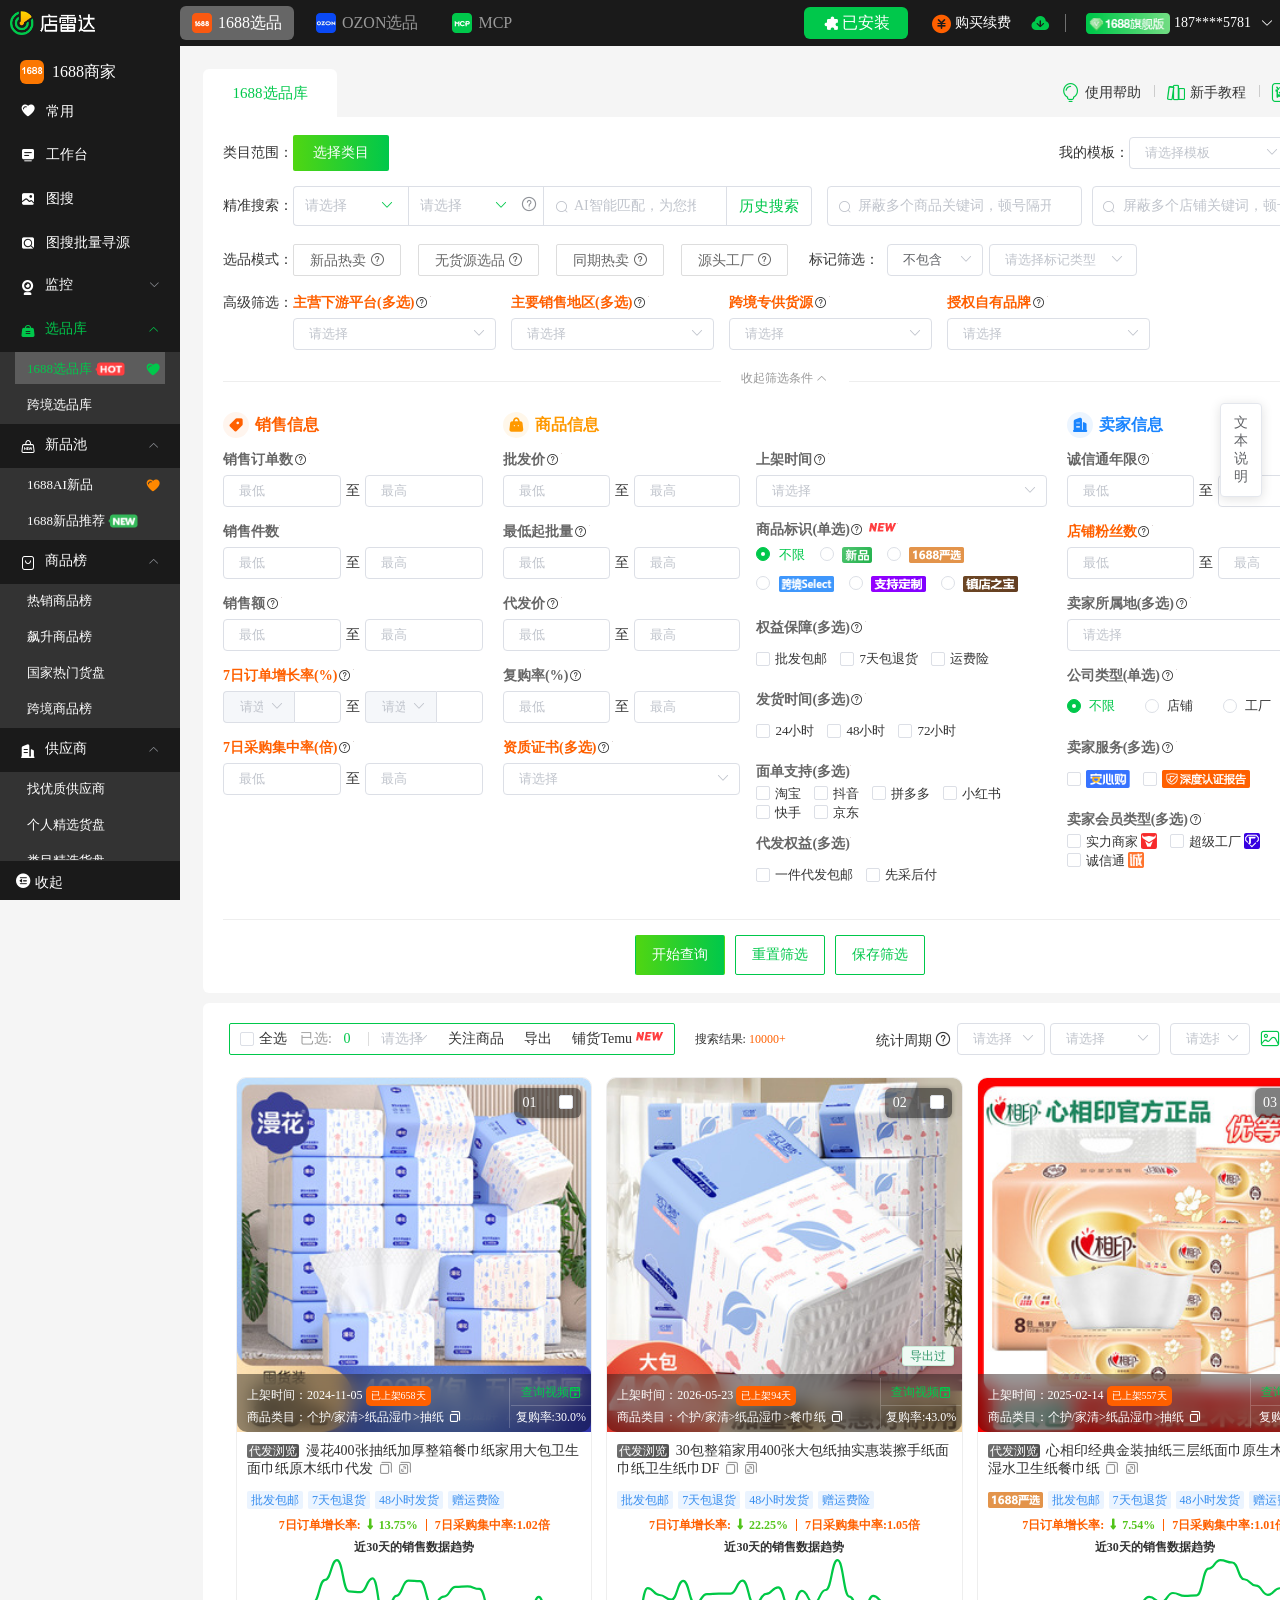
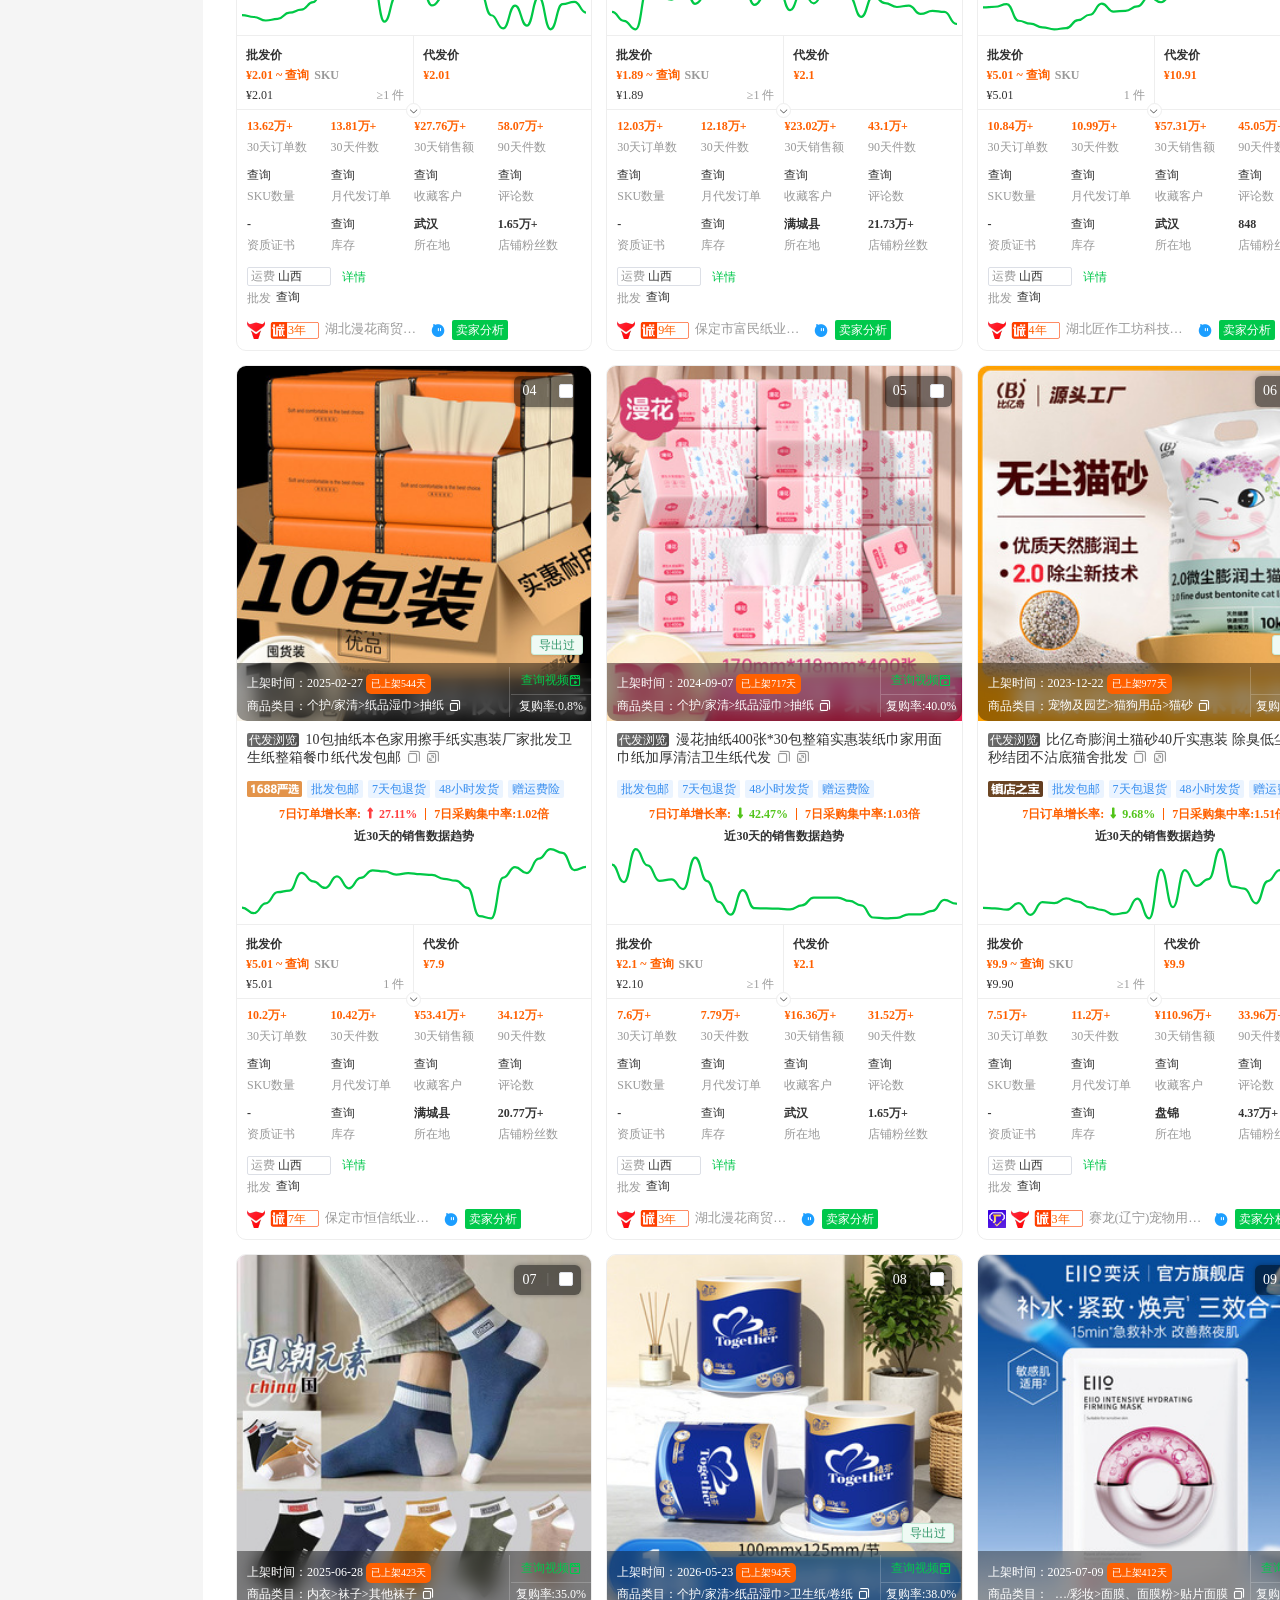
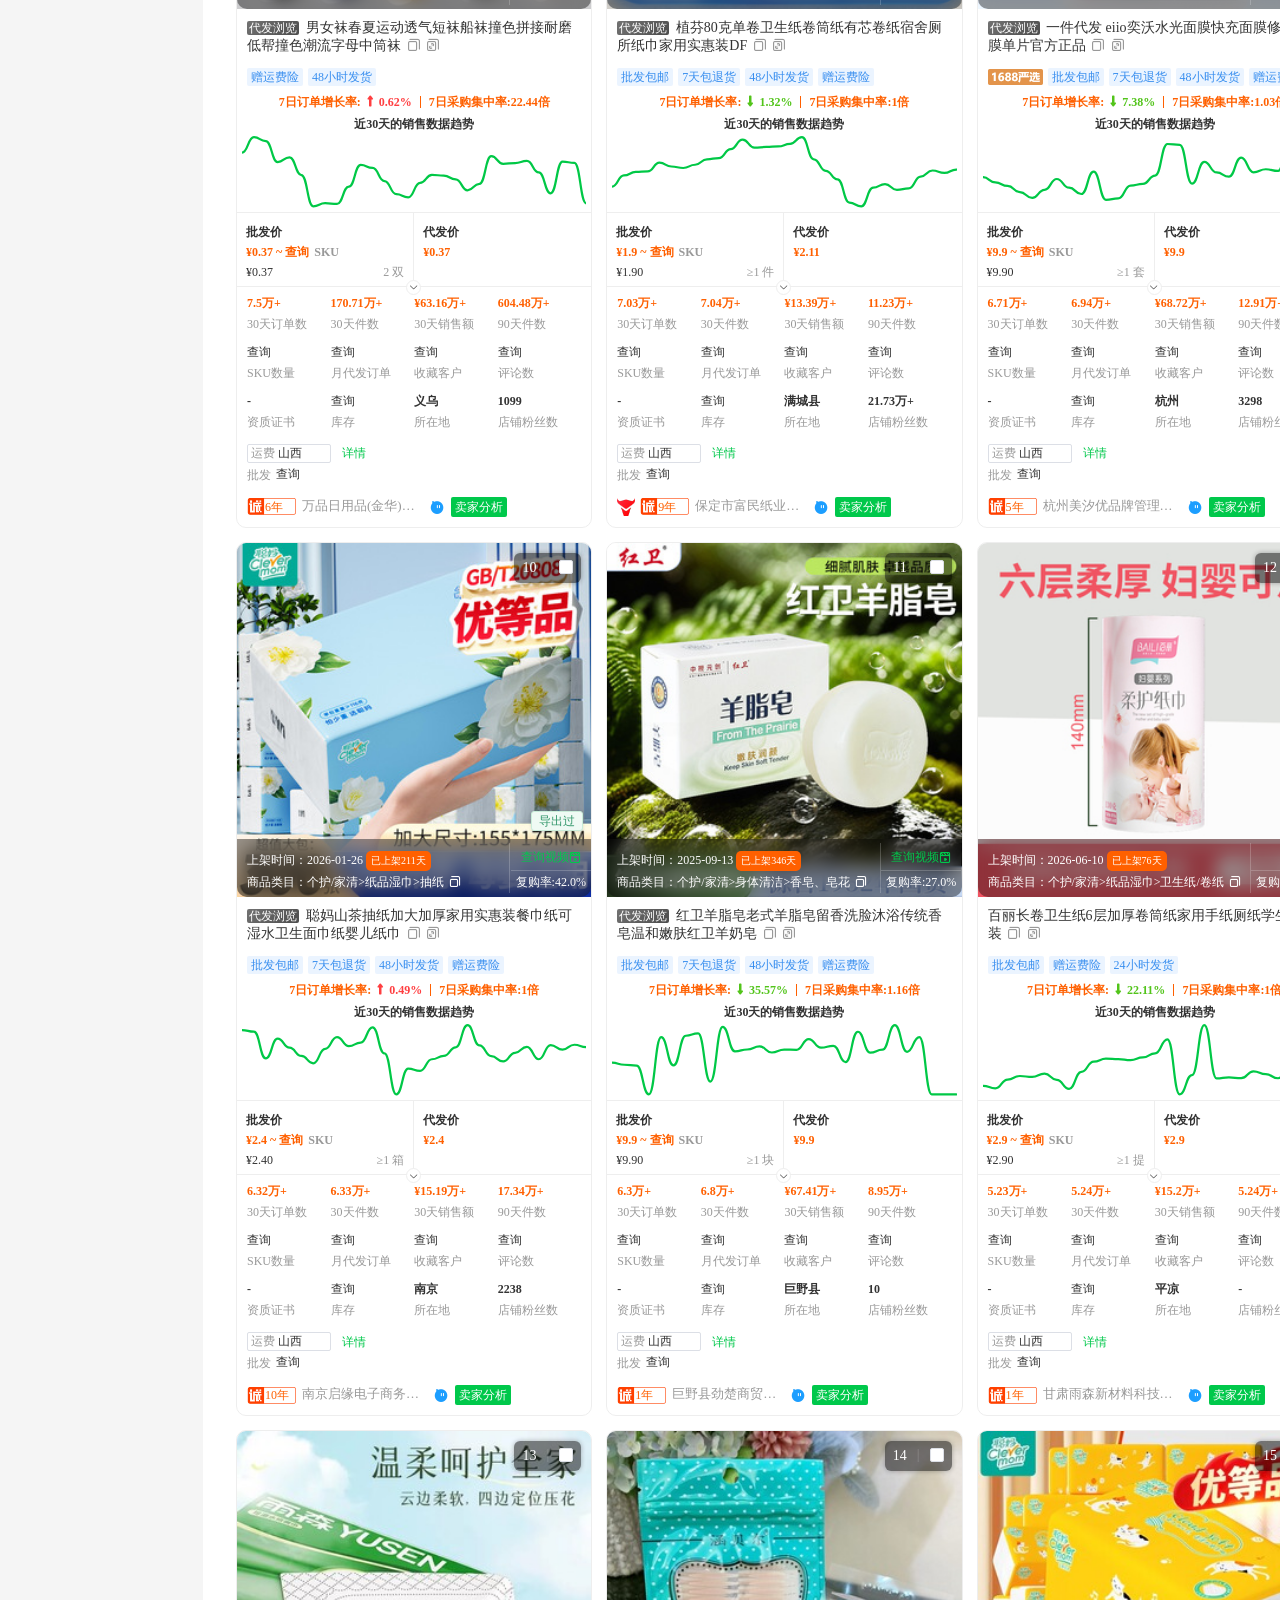
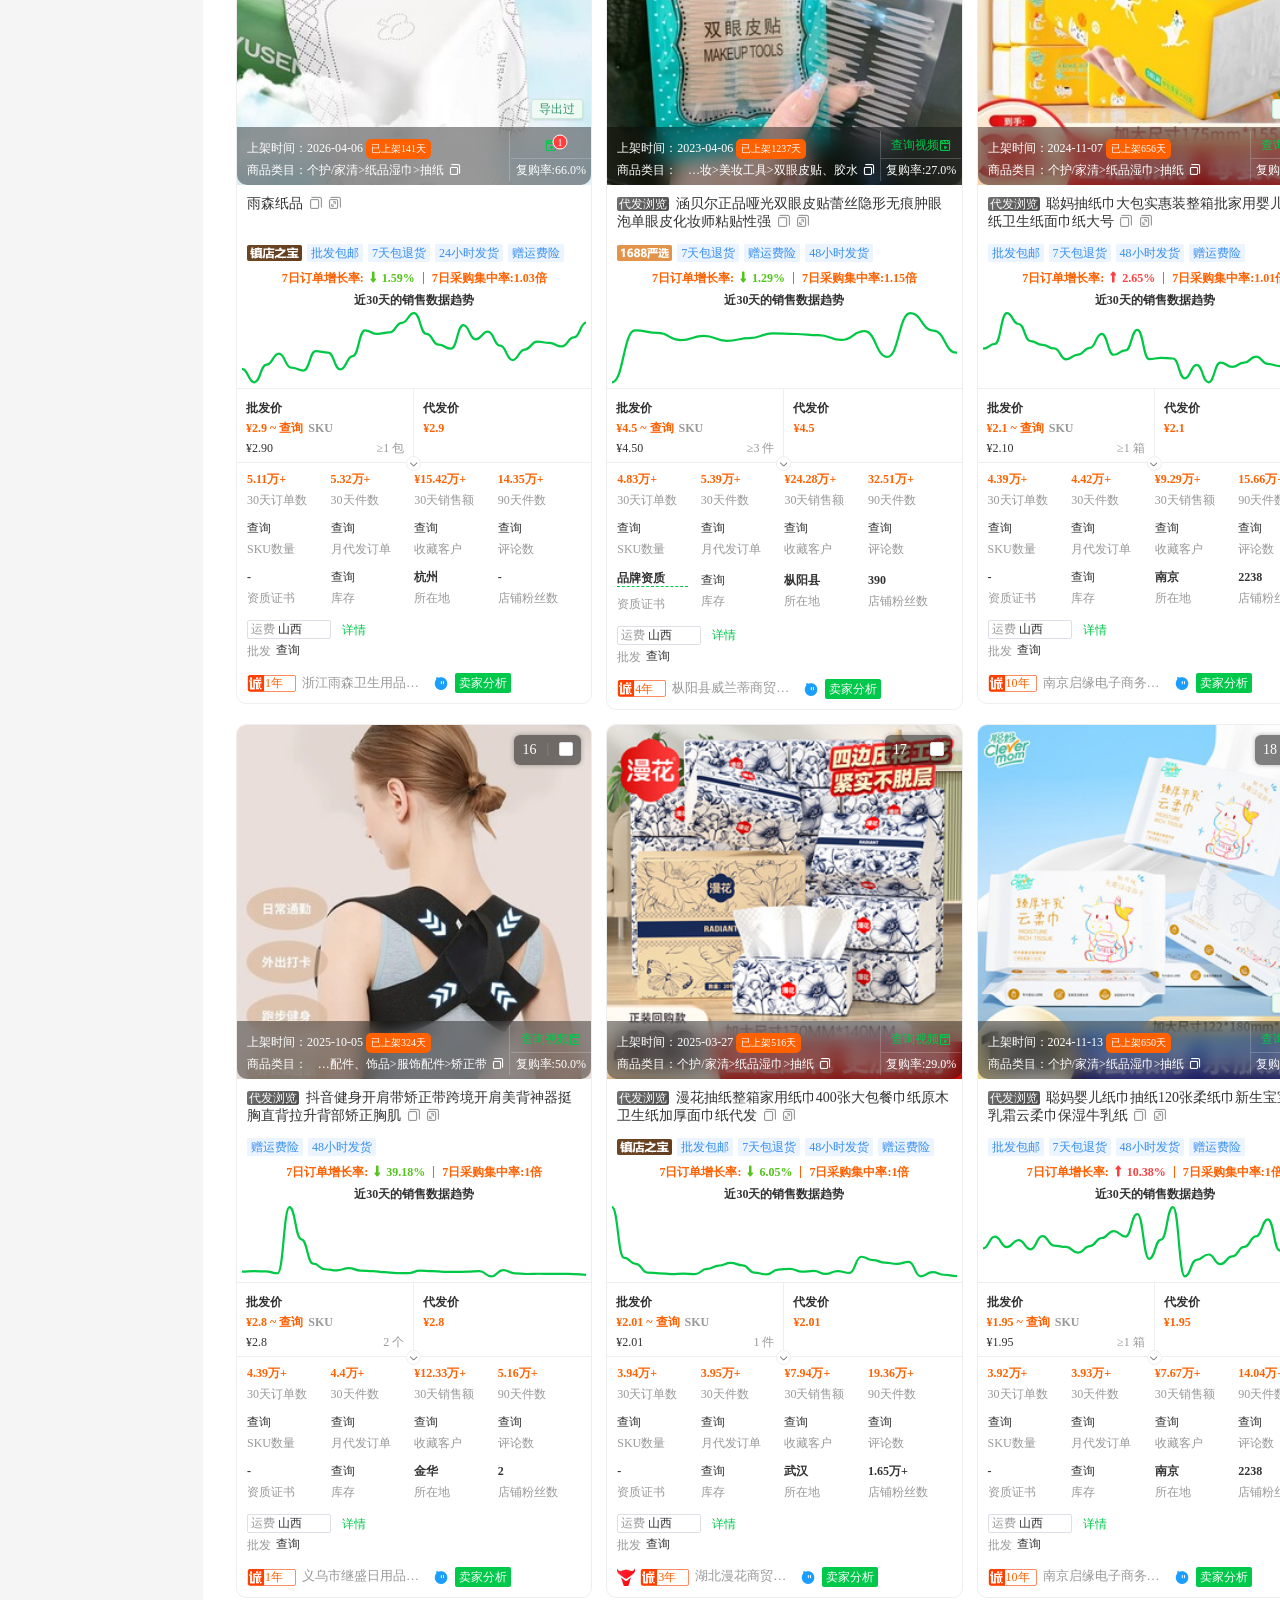
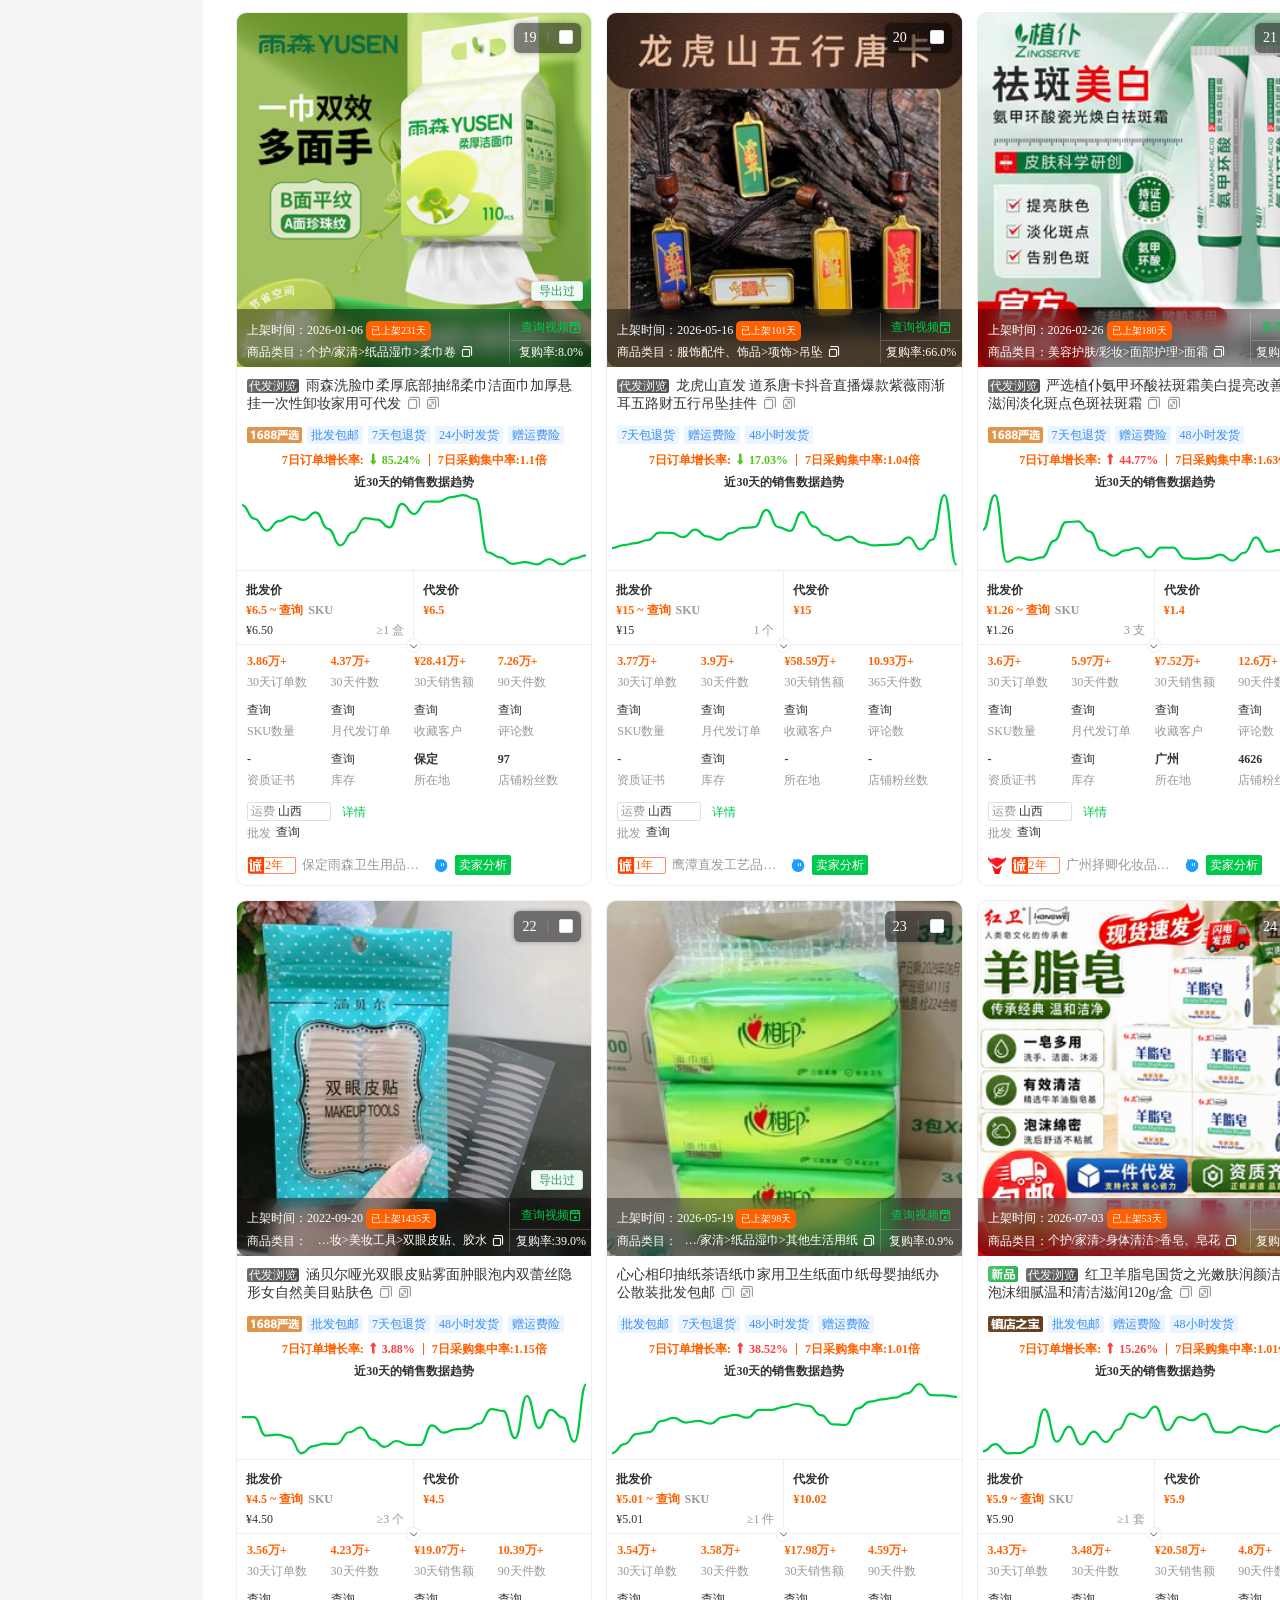
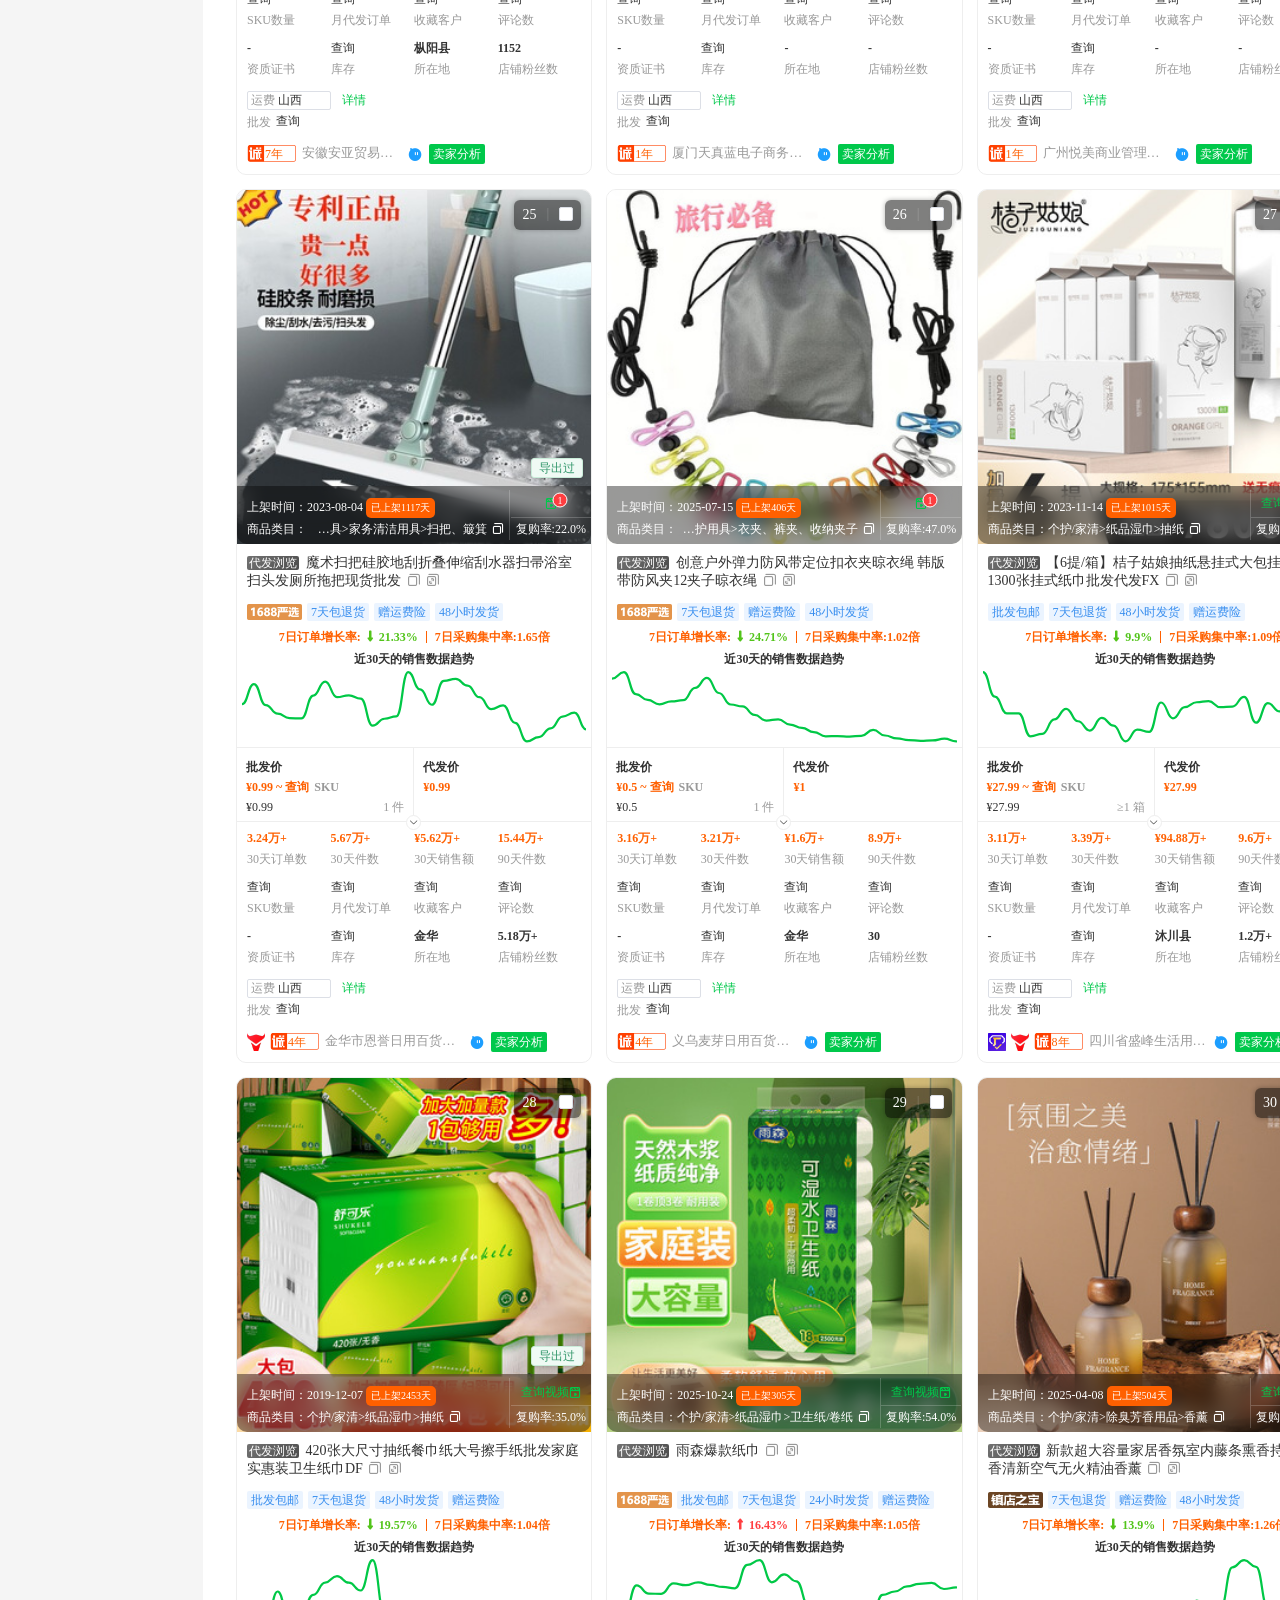
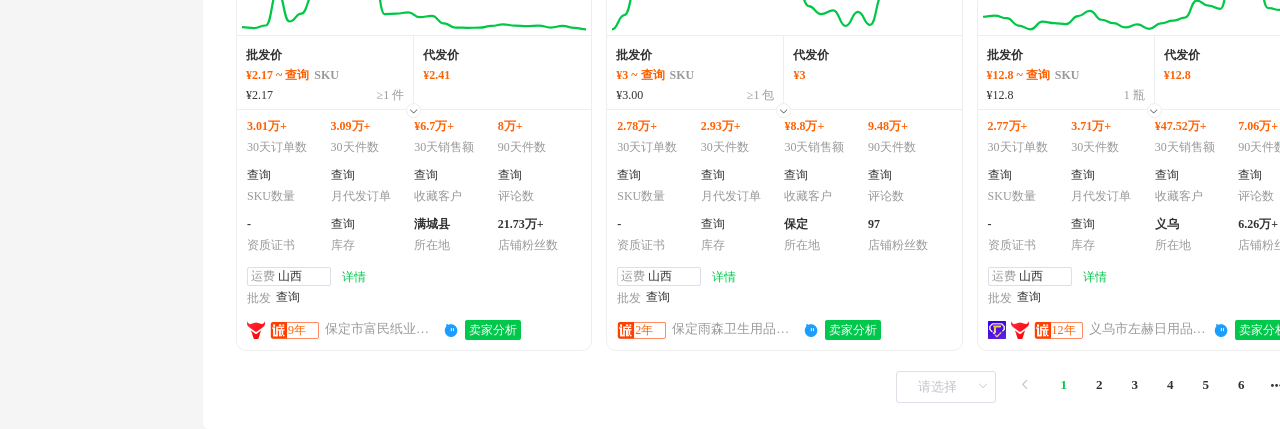
==== commit 166aa9cf: "更新导出标记筛选说明" ====
--- a/index.html
+++ b/index.html
@@ -1,4 +1,4 @@
-﻿<!DOCTYPE html>
+<!DOCTYPE html>
 <!-- saved from url=(0060)https://www.dianleida.net/1688/competeShop/category/library/ -->
 <html data-region="ZH" data-n-head="%7B%22data-region%22:%7B%22ssr%22:%22ZH%22%7D%7D"><head><meta http-equiv="Content-Type" content="text/html; charset=UTF-8">
   <script>
@@ -34,7 +34,7 @@
   
   <script>window.AliyunCaptchaConfig={region:"cn",prefix:"8hu2jp"}</script>
    <style type="text/css">@font-face {font-family: "aliyun-captcha-iconfont";src: url("[data-uri]") format("woff2");}.iconfont-aliyun-captcha {font-family: "aliyun-captcha-iconfont" !important;font-size: 16px;font-style: normal;-webkit-font-smoothing: antialiased;-moz-osx-font-smoothing: grayscale;}.aliyun-captcha .icon-close-line:before {content: "\e67e";}</style>
-<link rel="preload" as="style" href="./1688选品_找工厂、找优质货源_店雷达_files/dab0f48.css"><link rel="preload" as="style" href="./1688选品_找工厂、找优质货源_店雷达_files/8df6196.css"><link rel="preload" as="style" href="./1688选品_找工厂、找优质货源_店雷达_files/abe4d73.css"><link rel="preload" as="style" href="./1688选品_找工厂、找优质货源_店雷达_files/05ef639.css"><link rel="preload" as="style" href="./1688选品_找工厂、找优质货源_店雷达_files/a64e75e.css"><link rel="preload" as="style" href="./1688选品_找工厂、找优质货源_店雷达_files/cfb2677.css"><link rel="preload" as="style" href="./1688选品_找工厂、找优质货源_店雷达_files/4c618b1.css"><link rel="preload" as="style" href="./1688选品_找工厂、找优质货源_店雷达_files/42c9da9.css"><link rel="preload" as="style" href="./1688选品_找工厂、找优质货源_店雷达_files/cd0bfed.css"><link rel="preload" as="style" href="./1688选品_找工厂、找优质货源_店雷达_files/600d80a.css"><link rel="preload" as="style" href="./1688选品_找工厂、找优质货源_店雷达_files/8b1da79.css"><link rel="preload" as="style" href="./1688选品_找工厂、找优质货源_店雷达_files/0b4e52c.css"><link rel="preload" as="style" href="./1688选品_找工厂、找优质货源_店雷达_files/3395e5b.css"><link rel="preload" as="style" href="./1688选品_找工厂、找优质货源_店雷达_files/c25b45f.css"><link rel="preload" as="style" href="./1688选品_找工厂、找优质货源_店雷达_files/d35a745.css"><link rel="preload" as="style" href="./1688选品_找工厂、找优质货源_店雷达_files/bfc0ec9.css"><link rel="preload" as="style" href="./1688选品_找工厂、找优质货源_店雷达_files/5410445.css"><link rel="preload" as="style" href="./1688选品_找工厂、找优质货源_店雷达_files/2736f00.css"><link rel="preload" as="style" href="./1688选品_找工厂、找优质货源_店雷达_files/0ec0641.css"><link rel="preload" as="style" href="./1688选品_找工厂、找优质货源_店雷达_files/b4df85c.css"><link rel="preload" as="style" href="./1688选品_找工厂、找优质货源_店雷达_files/061d5c3.css"><link rel="preload" as="style" href="./1688选品_找工厂、找优质货源_店雷达_files/4aedbdf.css"><link rel="preload" as="style" href="./1688选品_找工厂、找优质货源_店雷达_files/c52d629.css"><link rel="preload" as="style" href="./1688选品_找工厂、找优质货源_店雷达_files/0676e59.css"><link rel="preload" as="style" href="./1688选品_找工厂、找优质货源_店雷达_files/ed90cf3.css"><link rel="preload" as="style" href="./1688选品_找工厂、找优质货源_店雷达_files/95cf00d.css"><link rel="preload" as="style" href="./1688选品_找工厂、找优质货源_店雷达_files/8bb04a2.css"><link rel="preload" as="style" href="./1688选品_找工厂、找优质货源_店雷达_files/18cbb27.css"><link rel="preload" as="style" href="./1688选品_找工厂、找优质货源_店雷达_files/5d8d9ee.css"><link rel="preload" as="style" href="./1688选品_找工厂、找优质货源_店雷达_files/b5793e9.css"><link rel="preload" as="style" href="./1688选品_找工厂、找优质货源_店雷达_files/117bf02.css"><link rel="preload" as="style" href="./1688选品_找工厂、找优质货源_店雷达_files/afb9044.css"><link rel="preload" as="style" href="./1688选品_找工厂、找优质货源_店雷达_files/d42f4dc.css"><link rel="preload" as="style" href="./1688选品_找工厂、找优质货源_店雷达_files/ff0c9cd.css"><link rel="preload" as="style" href="./1688选品_找工厂、找优质货源_店雷达_files/65a353a.css"><link rel="preload" as="style" href="./1688选品_找工厂、找优质货源_店雷达_files/785f332.css"><link rel="preload" as="style" href="./1688选品_找工厂、找优质货源_店雷达_files/9de86f4.css"><link rel="preload" as="style" href="./1688选品_找工厂、找优质货源_店雷达_files/ee960b0.css"><link rel="preload" as="style" href="./1688选品_找工厂、找优质货源_店雷达_files/2d65af0.css"><link rel="preload" as="style" href="./1688选品_找工厂、找优质货源_店雷达_files/0bf4491.css"><link rel="preload" as="style" href="./1688选品_找工厂、找优质货源_店雷达_files/1e431d9.css"><link rel="preload" as="style" href="./1688选品_找工厂、找优质货源_店雷达_files/f7e398c.css"><link rel="preload" as="style" href="./1688选品_找工厂、找优质货源_店雷达_files/ebe0b8d.css"><link rel="preload" as="style" href="./1688选品_找工厂、找优质货源_店雷达_files/5766a9d.css"><link rel="preload" as="style" href="./1688选品_找工厂、找优质货源_店雷达_files/0a065ce.css"></head>
+<link rel="preload" as="style" href="./1688选品_找工厂、找优质货源_店雷达_files/dab0f48.css"><link rel="preload" as="style" href="./1688选品_找工厂、找优质货源_店雷达_files/8df6196.css"><link rel="preload" as="style" href="./1688选品_找工厂、找优质货源_店雷达_files/abe4d73.css"><link rel="preload" as="style" href="./1688选品_找工厂、找优质货源_店雷达_files/05ef639.css"><link rel="preload" as="style" href="./1688选品_找工厂、找优质货源_店雷达_files/a64e75e.css"><link rel="preload" as="style" href="./1688选品_找工厂、找优质货源_店雷达_files/cfb2677.css"><link rel="preload" as="style" href="./1688选品_找工厂、找优质货源_店雷达_files/4c618b1.css"><link rel="preload" as="style" href="./1688选品_找工厂、找优质货源_店雷达_files/42c9da9.css"><link rel="preload" as="style" href="./1688选品_找工厂、找优质货源_店雷达_files/cd0bfed.css"><link rel="preload" as="style" href="./1688选品_找工厂、找优质货源_店雷达_files/600d80a.css"><link rel="preload" as="style" href="./1688选品_找工厂、找优质货源_店雷达_files/8b1da79.css"><link rel="preload" as="style" href="./1688选品_找工厂、找优质货源_店雷达_files/0b4e52c.css"><link rel="preload" as="style" href="./1688选品_找工厂、找优质货源_店雷达_files/3395e5b.css"><link rel="preload" as="style" href="./1688选品_找工厂、找优质货源_店雷达_files/c25b45f.css"><link rel="preload" as="style" href="./1688选品_找工厂、找优质货源_店雷达_files/d35a745.css"><link rel="preload" as="style" href="./1688选品_找工厂、找优质货源_店雷达_files/bfc0ec9.css"><link rel="preload" as="style" href="./1688选品_找工厂、找优质货源_店雷达_files/5410445.css"><link rel="preload" as="style" href="./1688选品_找工厂、找优质货源_店雷达_files/2736f00.css"><link rel="preload" as="style" href="./1688选品_找工厂、找优质货源_店雷达_files/0ec0641.css"><link rel="preload" as="style" href="./1688选品_找工厂、找优质货源_店雷达_files/b4df85c.css"><link rel="preload" as="style" href="./1688选品_找工厂、找优质货源_店雷达_files/061d5c3.css"><link rel="preload" as="style" href="./1688选品_找工厂、找优质货源_店雷达_files/4aedbdf.css"><link rel="preload" as="style" href="./1688选品_找工厂、找优质货源_店雷达_files/c52d629.css"><link rel="preload" as="style" href="./1688选品_找工厂、找优质货源_店雷达_files/0676e59.css"><link rel="preload" as="style" href="./1688选品_找工厂、找优质货源_店雷达_files/ed90cf3.css"><link rel="preload" as="style" href="./1688选品_找工厂、找优质货源_店雷达_files/95cf00d.css"><link rel="preload" as="style" href="./1688选品_找工厂、找优质货源_店雷达_files/8bb04a2.css"><link rel="preload" as="style" href="./1688选品_找工厂、找优质货源_店雷达_files/18cbb27.css"><link rel="preload" as="style" href="./1688选品_找工厂、找优质货源_店雷达_files/5d8d9ee.css"><link rel="preload" as="style" href="./1688选品_找工厂、找优质货源_店雷达_files/b5793e9.css"><link rel="preload" as="style" href="./1688选品_找工厂、找优质货源_店雷达_files/117bf02.css"><link rel="preload" as="style" href="./1688选品_找工厂、找优质货源_店雷达_files/afb9044.css"><link rel="preload" as="style" href="./1688选品_找工厂、找优质货源_店雷达_files/d42f4dc.css"><link rel="preload" as="style" href="./1688选品_找工厂、找优质货源_店雷达_files/ff0c9cd.css"><link rel="preload" as="style" href="./1688选品_找工厂、找优质货源_店雷达_files/65a353a.css"><link rel="preload" as="style" href="./1688选品_找工厂、找优质货源_店雷达_files/785f332.css"><link rel="preload" as="style" href="./1688选品_找工厂、找优质货源_店雷达_files/9de86f4.css"><link rel="preload" as="style" href="./1688选品_找工厂、找优质货源_店雷达_files/ee960b0.css"><link rel="preload" as="style" href="./1688选品_找工厂、找优质货源_店雷达_files/2d65af0.css"><link rel="preload" as="style" href="./1688选品_找工厂、找优质货源_店雷达_files/0bf4491.css"><link rel="preload" as="style" href="./1688选品_找工厂、找优质货源_店雷达_files/1e431d9.css"><link rel="preload" as="style" href="./1688选品_找工厂、找优质货源_店雷达_files/f7e398c.css"><link rel="preload" as="style" href="./1688选品_找工厂、找优质货源_店雷达_files/ebe0b8d.css"><link rel="preload" as="style" href="./1688选品_找工厂、找优质货源_店雷达_files/5766a9d.css"><link rel="preload" as="style" href="./1688选品_找工厂、找优质货源_店雷达_files/0a065ce.css"><style id="local-product-status-style">.pictureImage-container{position:relative}.local-product-status{position:absolute;right:8px;bottom:66px;z-index:12;display:flex;flex-direction:row;align-items:center;justify-content:flex-end;gap:4px;font-size:12px;line-height:20px;font-weight:400;white-space:nowrap;pointer-events:none}.local-product-status span{display:inline-flex;align-items:center;height:20px;padding:0 7px;border-radius:3px;box-shadow:0 1px 3px rgba(0,0,0,.12)}.local-product-status .exported{color:#31966a;background:#effaf4;border:1px solid #c9ecd9}.local-mark-filter{display:flex;align-items:center;margin-left:18px;font-size:14px;color:#333;white-space:nowrap}.local-mark-filter__label{margin-right:8px;color:#333}.local-mark-filter__selects{display:flex;align-items:center;gap:6px}.local-mark-select{position:relative;width:96px}.local-mark-select--type{width:148px}.local-mark-select .el-input__inner{height:32px;line-height:32px;padding-right:30px;cursor:pointer;background:#fff}.local-mark-select--type .el-input__inner{padding-right:30px}.local-mark-select--type .el-input__inner:placeholder-shown{color:#c0c4cc}.local-mark-select--type .el-input__suffix{right:8px}.local-mark-clear{display:none;position:absolute;left:56px;top:50%;z-index:3;width:14px;height:14px;margin-top:-7px;border-radius:50%;background:#c7cbd1;color:#fff;font-family:Arial,sans-serif;font-size:11px;font-weight:700;line-height:14px;text-align:center;cursor:pointer;transition:background .2s}.local-mark-select--type.has-value .local-mark-clear{display:block}.local-mark-select--type.has-value .el-select__caret{display:block}.local-mark-clear:hover{background:#aeb4bc}.local-mark-select.is-open .el-input__inner{border-color:inherit}.local-mark-select.is-open .el-select__caret{transform:none}.local-mark-dropdown{position:absolute;left:0;top:36px;z-index:99;background:#fff;border:1px solid #e4e7ed;border-radius:4px;box-shadow:0 2px 12px 0 rgba(0,0,0,.1);box-sizing:border-box;margin:5px 0}.local-mark-dropdown .el-select-dropdown__wrap{max-height:274px;margin:0!important;overflow:auto}.local-mark-dropdown .el-select-dropdown__list{padding:6px 0}.local-mark-dropdown .el-select-dropdown__item{height:34px;line-height:34px;font-size:14px;color:#606266;padding:0 20px;cursor:pointer}.local-mark-dropdown .el-select-dropdown__item.hover,.local-mark-dropdown .el-select-dropdown__item:hover{background-color:#f5f7fa}.local-mark-dropdown .el-select-dropdown__item.selected{color:#ff6000;font-weight:700}.local-feature-note{position:fixed;right:18px;top:50%;z-index:1200;transform:translateY(-50%);font-size:14px;color:#333}.local-feature-note__btn{width:42px;min-height:86px;padding:10px 8px;border:1px solid #e4e7ed;border-radius:4px;background:#fff;color:#606266;box-shadow:0 2px 12px rgba(0,0,0,.12);line-height:18px;text-align:center;cursor:pointer;box-sizing:border-box}.local-feature-note__btn:hover{color:#ff6000;border-color:#ffd1b8}.local-feature-note__panel{display:none;position:absolute;right:52px;top:50%;width:380px;transform:translateY(-50%);padding:16px 18px;border:1px solid #e4e7ed;border-radius:4px;background:#fff;box-shadow:0 4px 18px rgba(0,0,0,.14);box-sizing:border-box}.local-feature-note.is-open .local-feature-note__panel{display:block}.local-feature-note__title{margin:0 0 12px;font-size:16px;line-height:22px;font-weight:600;color:#303133}.local-feature-note__section{margin-top:10px}.local-feature-note__name{margin-bottom:4px;font-weight:600;color:#303133}.local-feature-note__text{line-height:22px;color:#606266}.local-feature-note__close{position:absolute;right:10px;top:8px;width:18px;height:18px;border-radius:50%;background:#c7cbd1;color:#fff;font-family:Arial,sans-serif;font-size:13px;font-weight:700;line-height:18px;text-align:center;cursor:pointer}.local-feature-note__close:hover{background:#aeb4bc}</style></head>
 
 <body>
 <div id="__nuxt"><!----><div id="__layout"><div class="viewport" data-v-5c39e3ba=""><nav class="disn navigation" data-v-5c39e3ba=""><h1 data-v-5c39e3ba=""><img src="./1688选品_找工厂、找优质货源_店雷达_files/dianleida-bd.png" alt="店雷达" data-v-5c39e3ba="">
@@ -136,7 +136,7 @@
         同期热卖
         <span data-v-caa2ac04=""><div role="tooltip" id="el-popover-844" aria-hidden="true" class="el-popover el-popper dark-pop" style="width:378px;display:none" tabindex="0"><!----><div class="selected-library-box" data-v-caa2ac04=""><div class="selected-library-title" data-v-caa2ac04="">推荐理由</div> <div class="selected-library-tooltip" data-v-caa2ac04="">通过历史同期热卖的商品，商家可以提前准备类似或相关商品，避免盲目进货，减少库存积压风险，同时抓住销售机会。</div> <div class="selected-library-title" data-v-caa2ac04="">条件筛选</div> <ul data-v-caa2ac04=""><li data-v-caa2ac04="">上架时间：例如【2023-12-01~2023-12-31】，根据自己的备货时间段筛选历史同期商品</li><li data-v-caa2ac04="">排序方式：销售订单数-降序</li></ul></div> </div><span class="el-popover__reference-wrapper"><i class="iconfont icon-shiyongbangzhu el-popover__reference" data-v-caa2ac04="" aria-describedby="el-popover-844" tabindex="0"></i></span></span></div><div class="selected-library-item curp" style="left:-3px" data-v-caa2ac04=""><!---->
         源头工厂
-        <span data-v-caa2ac04=""><div role="tooltip" id="el-popover-2755" aria-hidden="true" class="el-popover el-popper dark-pop" style="width:378px;display:none" tabindex="0"><!----><div class="selected-library-box" data-v-caa2ac04=""><div class="selected-library-title" data-v-caa2ac04="">推荐理由</div> <div class="selected-library-tooltip" data-v-caa2ac04="">通过店铺类型、诚信通年限、店铺屏蔽词筛选入驻1688的源头工厂，找到一手货源。</div> <div class="selected-library-title" data-v-caa2ac04="">条件筛选</div> <ul data-v-caa2ac04=""><li data-v-caa2ac04="">卖家会员类型：勾选-超级工厂</li><li data-v-caa2ac04="">诚信通年限：≧3年</li><li data-v-caa2ac04="">店铺屏蔽词：商务、商贸、贸易、网店、个体、经营</li></ul></div> </div><span class="el-popover__reference-wrapper"><i class="iconfont icon-shiyongbangzhu el-popover__reference" data-v-caa2ac04="" aria-describedby="el-popover-2755" tabindex="0"></i></span></span></div></div> <div class="dfcjsb" data-v-caa2ac04=""><div class="df mt-10" data-v-caa2ac04=""><span style="flex-shrink:0" data-v-caa2ac04="">高级筛选：</span> <div data-v-32e7723b="" data-v-caa2ac04="" class="mr-15 advanced"><div data-v-32e7723b="" class="set-item"><div data-v-c13cd06a="" data-v-32e7723b="" class="tooltip-container"><span data-v-c13cd06a="" style="color: rgb(255, 96, 0); font-weight: bold; font-size: 14px;">主营下游平台(多选)</span> <i data-v-c13cd06a="" class="el-tooltip iconfont icon-shiyongbangzhu item" aria-describedby="el-tooltip-6999" tabindex="0"></i>  <div data-v-c13cd06a="" class="el-image hide-img"><img src="./1688选品_找工厂、找优质货源_店雷达_files/mobile.png" class="el-image__inner"><!----></div></div> <div data-v-a9e0afa0="" data-v-32e7723b="" class="dfc mt-10" style="height: 28px;"><div data-v-a9e0afa0="" class="el-select el-select--small" style="flex: 1 0 0px;"><div class="el-select__tags" style="width: 100%; max-width: 167px;"><!----><!----><input type="text" autocomplete="off" class="el-select__input is-small" style="flex-grow: 1; width: 0.11976%; max-width: 157px;"></div><div class="el-input el-input--small el-input--suffix"><!----><input tabindex="-1" type="text" readonly="readonly" autocomplete="off" placeholder="请选择" class="el-input__inner" style="height: 32px;"><!----><span class="el-input__suffix"><span class="el-input__suffix-inner"><i class="el-select__caret el-input__icon el-icon-arrow-up"></i><!----><!----><!----><!----><!----></span><!----></span><!----><!----></div></div></div></div></div><div data-v-32e7723b="" data-v-caa2ac04="" class="mr-15 advanced"><div data-v-32e7723b="" class="set-item"><div data-v-c13cd06a="" data-v-32e7723b="" class="tooltip-container"><span data-v-c13cd06a="" style="color: rgb(255, 96, 0); font-weight: bold; font-size: 14px;">主要销售地区(多选)</span> <i data-v-c13cd06a="" class="el-tooltip iconfont icon-shiyongbangzhu item" aria-describedby="el-tooltip-784" tabindex="0"></i>  <div data-v-c13cd06a="" class="el-image hide-img"><img src="./1688选品_找工厂、找优质货源_店雷达_files/mobile.png" class="el-image__inner"><!----></div></div> <div data-v-a9e0afa0="" data-v-32e7723b="" class="dfc mt-10" style="height: 28px;"><div data-v-a9e0afa0="" class="el-select el-select--small" style="flex: 1 0 0px;"><div class="el-select__tags" style="width: 100%; max-width: 167px;"><!----><!----><input type="text" autocomplete="off" class="el-select__input is-small" style="flex-grow: 1; width: 0.11976%; max-width: 157px;"></div><div class="el-input el-input--small el-input--suffix"><!----><input tabindex="-1" type="text" readonly="readonly" autocomplete="off" placeholder="请选择" class="el-input__inner" style="height: 32px;"><!----><span class="el-input__suffix"><span class="el-input__suffix-inner"><i class="el-select__caret el-input__icon el-icon-arrow-up"></i><!----><!----><!----><!----><!----></span><!----></span><!----><!----></div></div></div></div></div><div data-v-32e7723b="" data-v-caa2ac04="" class="mr-15 advanced"><div data-v-32e7723b="" class="set-item"><div data-v-c13cd06a="" data-v-32e7723b="" class="tooltip-container"><span data-v-c13cd06a="" style="color: rgb(255, 96, 0); font-weight: bold; font-size: 14px;">跨境专供货源</span> <i data-v-c13cd06a="" class="el-tooltip iconfont icon-shiyongbangzhu item" aria-describedby="el-tooltip-3458" tabindex="0"></i>  <div data-v-c13cd06a="" class="el-image hide-img"><img src="./1688选品_找工厂、找优质货源_店雷达_files/mobile.png" class="el-image__inner"><!----></div></div> <div data-v-a9e0afa0="" data-v-32e7723b="" class="dfc mt-10" style="height: 28px;"><div data-v-a9e0afa0="" class="el-select el-select--small" style="flex: 1 0 0px;"><!----><div class="el-input el-input--small el-input--suffix"><!----><input type="text" readonly="readonly" autocomplete="off" placeholder="请选择" class="el-input__inner"><!----><span class="el-input__suffix"><span class="el-input__suffix-inner"><i class="el-select__caret el-input__icon el-icon-arrow-up"></i><!----><!----><!----><!----><!----></span><!----></span><!----><!----></div><div class="el-select-dropdown el-popper" style="display: none; min-width: 199px;"><div class="el-scrollbar" style=""><div class="el-select-dropdown__wrap el-scrollbar__wrap" style="margin-bottom: -3px; margin-right: -3px;"><ul class="el-scrollbar__view el-select-dropdown__list"><!----><li data-v-a9e0afa0="" class="el-select-dropdown__item"><span>是</span></li><li data-v-a9e0afa0="" class="el-select-dropdown__item"><span>否</span></li></ul></div><div class="el-scrollbar__bar is-horizontal"><div class="el-scrollbar__thumb" style="transform: translateX(0%);"></div></div><div class="el-scrollbar__bar is-vertical"><div class="el-scrollbar__thumb" style="transform: translateY(0%);"></div></div></div><!----></div></div></div></div></div><div data-v-32e7723b="" data-v-caa2ac04="" class="mr-15 advanced"><div data-v-32e7723b="" class="set-item"><div data-v-c13cd06a="" data-v-32e7723b="" class="tooltip-container"><span data-v-c13cd06a="" style="color: rgb(255, 96, 0); font-weight: bold; font-size: 14px;">授权自有品牌</span> <i data-v-c13cd06a="" class="el-tooltip iconfont icon-shiyongbangzhu item" aria-describedby="el-tooltip-1506" tabindex="0"></i>  <div data-v-c13cd06a="" class="el-image hide-img"><img src="./1688选品_找工厂、找优质货源_店雷达_files/mobile.png" class="el-image__inner"><!----></div></div> <div data-v-a9e0afa0="" data-v-32e7723b="" class="dfc mt-10" style="height: 28px;"><div data-v-a9e0afa0="" class="el-select el-select--small" style="flex: 1 0 0px;"><!----><div class="el-input el-input--small el-input--suffix"><!----><input type="text" readonly="readonly" autocomplete="off" placeholder="请选择" class="el-input__inner"><!----><span class="el-input__suffix"><span class="el-input__suffix-inner"><i class="el-select__caret el-input__icon el-icon-arrow-up"></i><!----><!----><!----><!----><!----></span><!----></span><!----><!----></div><div class="el-select-dropdown el-popper" style="display: none; min-width: 199px;"><div class="el-scrollbar" style=""><div class="el-select-dropdown__wrap el-scrollbar__wrap" style="margin-bottom: -3px; margin-right: -3px;"><ul class="el-scrollbar__view el-select-dropdown__list"><!----><li data-v-a9e0afa0="" class="el-select-dropdown__item"><span>是</span></li><li data-v-a9e0afa0="" class="el-select-dropdown__item"><span>否</span></li></ul></div><div class="el-scrollbar__bar is-horizontal"><div class="el-scrollbar__thumb" style="transform: translateX(0%);"></div></div><div class="el-scrollbar__bar is-vertical"><div class="el-scrollbar__thumb" style="transform: translateY(0%);"></div></div></div><!----></div></div></div></div></div></div></div> <!----> <div class="screen-container-1688" data-v-bc44e844="" data-v-caa2ac04=""><div data-v-bc44e844=""><div class="dfc" style="flex:1 0 0" data-v-bc44e844=""><div class="line" data-v-bc44e844=""></div> <div class="screen-btn curp" data-v-bc44e844=""><span data-v-bc44e844="">收起筛选条件</span> <i class="el-icon-arrow-down launch-screen" data-v-bc44e844=""></i></div> <div class="line" data-v-bc44e844=""></div></div></div> <div class="df set-box-container-1688" data-v-bc44e844=""><div class="left" data-v-bc44e844=""><div data-v-bc44e844="" data-v-caa2ac04=""><div class="title" style="color:#ff6000" data-v-bc44e844="" data-v-caa2ac04=""><div style="background:#ff803315" data-v-bc44e844="" data-v-caa2ac04=""><i class="iconfont icon-xiaoshouxinxi" data-v-bc44e844="" data-v-caa2ac04=""></i></div>
+        <span data-v-caa2ac04=""><div role="tooltip" id="el-popover-2755" aria-hidden="true" class="el-popover el-popper dark-pop" style="width:378px;display:none" tabindex="0"><!----><div class="selected-library-box" data-v-caa2ac04=""><div class="selected-library-title" data-v-caa2ac04="">推荐理由</div> <div class="selected-library-tooltip" data-v-caa2ac04="">通过店铺类型、诚信通年限、店铺屏蔽词筛选入驻1688的源头工厂，找到一手货源。</div> <div class="selected-library-title" data-v-caa2ac04="">条件筛选</div> <ul data-v-caa2ac04=""><li data-v-caa2ac04="">卖家会员类型：勾选-超级工厂</li><li data-v-caa2ac04="">诚信通年限：≧3年</li><li data-v-caa2ac04="">店铺屏蔽词：商务、商贸、贸易、网店、个体、经营</li></ul></div> </div><span class="el-popover__reference-wrapper"><i class="iconfont icon-shiyongbangzhu el-popover__reference" data-v-caa2ac04="" aria-describedby="el-popover-2755" tabindex="0"></i></span></span></div><div class="local-mark-filter" data-v-caa2ac04=""><span class="local-mark-filter__label" data-v-caa2ac04="">标记筛选：</span><div class="local-mark-filter__selects" data-v-caa2ac04=""><div class="el-select el-select--small local-mark-select" data-role="mark-mode"><div class="el-input el-input--small el-input--suffix"><input type="text" readonly="readonly" autocomplete="off" value="不包含" class="el-input__inner"><span class="el-input__suffix"><span class="el-input__suffix-inner"><i class="el-select__caret el-input__icon el-icon-arrow-up"></i></span></span></div><div class="el-select-dropdown el-popper local-mark-dropdown" style="display:none;min-width:96px"><div class="el-scrollbar"><div class="el-select-dropdown__wrap el-scrollbar__wrap"><ul class="el-scrollbar__view el-select-dropdown__list"><li class="el-select-dropdown__item selected" data-value="不包含"><span>不包含</span></li><li class="el-select-dropdown__item" data-value="包含"><span>包含</span></li></ul></div></div></div></div><div class="el-select el-select--small local-mark-select local-mark-select--type" data-role="mark-type"><div class="el-input el-input--small el-input--suffix"><input type="text" readonly="readonly" autocomplete="off" placeholder="请选择标记类型" class="el-input__inner"><span class="local-mark-clear" role="button" aria-label="清空标记类型" title="清空">×</span><span class="el-input__suffix"><span class="el-input__suffix-inner"><i class="el-select__caret el-input__icon el-icon-arrow-up"></i></span></span></div><div class="el-select-dropdown el-popper local-mark-dropdown" style="display:none;min-width:148px"><div class="el-scrollbar"><div class="el-select-dropdown__wrap el-scrollbar__wrap"><ul class="el-scrollbar__view el-select-dropdown__list"><li class="el-select-dropdown__item" data-value="导出过"><span>导出过</span></li></ul></div></div></div></div></div></div></div> <div class="dfcjsb" data-v-caa2ac04=""><div class="df mt-10" data-v-caa2ac04=""><span style="flex-shrink:0" data-v-caa2ac04="">高级筛选：</span> <div data-v-32e7723b="" data-v-caa2ac04="" class="mr-15 advanced"><div data-v-32e7723b="" class="set-item"><div data-v-c13cd06a="" data-v-32e7723b="" class="tooltip-container"><span data-v-c13cd06a="" style="color: rgb(255, 96, 0); font-weight: bold; font-size: 14px;">主营下游平台(多选)</span> <i data-v-c13cd06a="" class="el-tooltip iconfont icon-shiyongbangzhu item" aria-describedby="el-tooltip-6999" tabindex="0"></i>  <div data-v-c13cd06a="" class="el-image hide-img"><img src="./1688选品_找工厂、找优质货源_店雷达_files/mobile.png" class="el-image__inner"><!----></div></div> <div data-v-a9e0afa0="" data-v-32e7723b="" class="dfc mt-10" style="height: 28px;"><div data-v-a9e0afa0="" class="el-select el-select--small" style="flex: 1 0 0px;"><div class="el-select__tags" style="width: 100%; max-width: 167px;"><!----><!----><input type="text" autocomplete="off" class="el-select__input is-small" style="flex-grow: 1; width: 0.11976%; max-width: 157px;"></div><div class="el-input el-input--small el-input--suffix"><!----><input tabindex="-1" type="text" readonly="readonly" autocomplete="off" placeholder="请选择" class="el-input__inner" style="height: 32px;"><!----><span class="el-input__suffix"><span class="el-input__suffix-inner"><i class="el-select__caret el-input__icon el-icon-arrow-up"></i><!----><!----><!----><!----><!----></span><!----></span><!----><!----></div></div></div></div></div><div data-v-32e7723b="" data-v-caa2ac04="" class="mr-15 advanced"><div data-v-32e7723b="" class="set-item"><div data-v-c13cd06a="" data-v-32e7723b="" class="tooltip-container"><span data-v-c13cd06a="" style="color: rgb(255, 96, 0); font-weight: bold; font-size: 14px;">主要销售地区(多选)</span> <i data-v-c13cd06a="" class="el-tooltip iconfont icon-shiyongbangzhu item" aria-describedby="el-tooltip-784" tabindex="0"></i>  <div data-v-c13cd06a="" class="el-image hide-img"><img src="./1688选品_找工厂、找优质货源_店雷达_files/mobile.png" class="el-image__inner"><!----></div></div> <div data-v-a9e0afa0="" data-v-32e7723b="" class="dfc mt-10" style="height: 28px;"><div data-v-a9e0afa0="" class="el-select el-select--small" style="flex: 1 0 0px;"><div class="el-select__tags" style="width: 100%; max-width: 167px;"><!----><!----><input type="text" autocomplete="off" class="el-select__input is-small" style="flex-grow: 1; width: 0.11976%; max-width: 157px;"></div><div class="el-input el-input--small el-input--suffix"><!----><input tabindex="-1" type="text" readonly="readonly" autocomplete="off" placeholder="请选择" class="el-input__inner" style="height: 32px;"><!----><span class="el-input__suffix"><span class="el-input__suffix-inner"><i class="el-select__caret el-input__icon el-icon-arrow-up"></i><!----><!----><!----><!----><!----></span><!----></span><!----><!----></div></div></div></div></div><div data-v-32e7723b="" data-v-caa2ac04="" class="mr-15 advanced"><div data-v-32e7723b="" class="set-item"><div data-v-c13cd06a="" data-v-32e7723b="" class="tooltip-container"><span data-v-c13cd06a="" style="color: rgb(255, 96, 0); font-weight: bold; font-size: 14px;">跨境专供货源</span> <i data-v-c13cd06a="" class="el-tooltip iconfont icon-shiyongbangzhu item" aria-describedby="el-tooltip-3458" tabindex="0"></i>  <div data-v-c13cd06a="" class="el-image hide-img"><img src="./1688选品_找工厂、找优质货源_店雷达_files/mobile.png" class="el-image__inner"><!----></div></div> <div data-v-a9e0afa0="" data-v-32e7723b="" class="dfc mt-10" style="height: 28px;"><div data-v-a9e0afa0="" class="el-select el-select--small" style="flex: 1 0 0px;"><!----><div class="el-input el-input--small el-input--suffix"><!----><input type="text" readonly="readonly" autocomplete="off" placeholder="请选择" class="el-input__inner"><!----><span class="el-input__suffix"><span class="el-input__suffix-inner"><i class="el-select__caret el-input__icon el-icon-arrow-up"></i><!----><!----><!----><!----><!----></span><!----></span><!----><!----></div><div class="el-select-dropdown el-popper" style="display: none; min-width: 199px;"><div class="el-scrollbar" style=""><div class="el-select-dropdown__wrap el-scrollbar__wrap" style="margin-bottom: -3px; margin-right: -3px;"><ul class="el-scrollbar__view el-select-dropdown__list"><!----><li data-v-a9e0afa0="" class="el-select-dropdown__item"><span>是</span></li><li data-v-a9e0afa0="" class="el-select-dropdown__item"><span>否</span></li></ul></div><div class="el-scrollbar__bar is-horizontal"><div class="el-scrollbar__thumb" style="transform: translateX(0%);"></div></div><div class="el-scrollbar__bar is-vertical"><div class="el-scrollbar__thumb" style="transform: translateY(0%);"></div></div></div><!----></div></div></div></div></div><div data-v-32e7723b="" data-v-caa2ac04="" class="mr-15 advanced"><div data-v-32e7723b="" class="set-item"><div data-v-c13cd06a="" data-v-32e7723b="" class="tooltip-container"><span data-v-c13cd06a="" style="color: rgb(255, 96, 0); font-weight: bold; font-size: 14px;">授权自有品牌</span> <i data-v-c13cd06a="" class="el-tooltip iconfont icon-shiyongbangzhu item" aria-describedby="el-tooltip-1506" tabindex="0"></i>  <div data-v-c13cd06a="" class="el-image hide-img"><img src="./1688选品_找工厂、找优质货源_店雷达_files/mobile.png" class="el-image__inner"><!----></div></div> <div data-v-a9e0afa0="" data-v-32e7723b="" class="dfc mt-10" style="height: 28px;"><div data-v-a9e0afa0="" class="el-select el-select--small" style="flex: 1 0 0px;"><!----><div class="el-input el-input--small el-input--suffix"><!----><input type="text" readonly="readonly" autocomplete="off" placeholder="请选择" class="el-input__inner"><!----><span class="el-input__suffix"><span class="el-input__suffix-inner"><i class="el-select__caret el-input__icon el-icon-arrow-up"></i><!----><!----><!----><!----><!----></span><!----></span><!----><!----></div><div class="el-select-dropdown el-popper" style="display: none; min-width: 199px;"><div class="el-scrollbar" style=""><div class="el-select-dropdown__wrap el-scrollbar__wrap" style="margin-bottom: -3px; margin-right: -3px;"><ul class="el-scrollbar__view el-select-dropdown__list"><!----><li data-v-a9e0afa0="" class="el-select-dropdown__item"><span>是</span></li><li data-v-a9e0afa0="" class="el-select-dropdown__item"><span>否</span></li></ul></div><div class="el-scrollbar__bar is-horizontal"><div class="el-scrollbar__thumb" style="transform: translateX(0%);"></div></div><div class="el-scrollbar__bar is-vertical"><div class="el-scrollbar__thumb" style="transform: translateY(0%);"></div></div></div><!----></div></div></div></div></div></div></div> <!----> <div class="screen-container-1688" data-v-bc44e844="" data-v-caa2ac04=""><div data-v-bc44e844=""><div class="dfc" style="flex:1 0 0" data-v-bc44e844=""><div class="line" data-v-bc44e844=""></div> <div class="screen-btn curp" data-v-bc44e844=""><span data-v-bc44e844="">收起筛选条件</span> <i class="el-icon-arrow-down launch-screen" data-v-bc44e844=""></i></div> <div class="line" data-v-bc44e844=""></div></div></div> <div class="df set-box-container-1688" data-v-bc44e844=""><div class="left" data-v-bc44e844=""><div data-v-bc44e844="" data-v-caa2ac04=""><div class="title" style="color:#ff6000" data-v-bc44e844="" data-v-caa2ac04=""><div style="background:#ff803315" data-v-bc44e844="" data-v-caa2ac04=""><i class="iconfont icon-xiaoshouxinxi" data-v-bc44e844="" data-v-caa2ac04=""></i></div>
           销售信息
         </div> <div data-v-32e7723b="" data-v-caa2ac04="" data-v-bc44e844=""><div class="set-item" data-v-32e7723b=""><div class="tooltip-container" data-v-c13cd06a="" data-v-32e7723b=""><span style="font-weight: bold; font-size: 14px; color: rgb(102, 102, 102);" data-v-c13cd06a="">销售订单数</span> <i class="el-tooltip iconfont icon-shiyongbangzhu item" data-v-c13cd06a="" aria-describedby="el-tooltip-8567" tabindex="0"></i>  <div class="el-image hide-img" data-v-c13cd06a=""><img src="./1688选品_找工厂、找优质货源_店雷达_files/mobile.png" class="el-image__inner"><!----></div></div> <div class="dfc mt-8" data-v-94c6b71a="" data-v-32e7723b=""><div class="el-input el-input--small el-input--suffix" data-v-94c6b71a=""><!----><input autocomplete="off" placeholder="最低" class="el-input__inner" type="text"><!----><!----><!----><!----></div> <span class="px-5" data-v-94c6b71a="">至</span> <div class="el-input el-input--small el-input--suffix" data-v-94c6b71a=""><!----><input autocomplete="off" placeholder="最高" class="el-input__inner" type="text"><!----><!----><!----><!----></div></div></div></div><div data-v-32e7723b="" data-v-caa2ac04="" data-v-bc44e844=""><div class="set-item" data-v-32e7723b=""><div class="tooltip-container" data-v-c13cd06a="" data-v-32e7723b=""><span style="font-weight: bold; font-size: 14px; color: rgb(102, 102, 102);" data-v-c13cd06a="">销售件数</span> <!---->  <div class="el-image hide-img" data-v-c13cd06a=""><img src="./1688选品_找工厂、找优质货源_店雷达_files/mobile.png" class="el-image__inner"><!----></div></div> <div class="dfc mt-8" data-v-94c6b71a="" data-v-32e7723b=""><div class="el-input el-input--small el-input--suffix" data-v-94c6b71a=""><!----><input autocomplete="off" placeholder="最低" class="el-input__inner" type="text"><!----><!----><!----><!----></div> <span class="px-5" data-v-94c6b71a="">至</span> <div class="el-input el-input--small el-input--suffix" data-v-94c6b71a=""><!----><input autocomplete="off" placeholder="最高" class="el-input__inner" type="text"><!----><!----><!----><!----></div></div></div></div><div data-v-32e7723b="" data-v-caa2ac04="" data-v-bc44e844=""><div class="set-item" data-v-32e7723b=""><div class="tooltip-container" data-v-c13cd06a="" data-v-32e7723b=""><span style="font-weight: bold; font-size: 14px; color: rgb(102, 102, 102);" data-v-c13cd06a="">销售额</span> <i class="el-tooltip iconfont icon-shiyongbangzhu item" data-v-c13cd06a="" aria-describedby="el-tooltip-6116" tabindex="0"></i>  <div class="el-image hide-img" data-v-c13cd06a=""><img src="./1688选品_找工厂、找优质货源_店雷达_files/mobile.png" class="el-image__inner"><!----></div></div> <div class="dfc mt-8" data-v-94c6b71a="" data-v-32e7723b=""><div class="el-input el-input--small el-input--suffix" data-v-94c6b71a=""><!----><input autocomplete="off" placeholder="最低" class="el-input__inner" type="text"><!----><!----><!----><!----></div> <span class="px-5" data-v-94c6b71a="">至</span> <div class="el-input el-input--small el-input--suffix" data-v-94c6b71a=""><!----><input autocomplete="off" placeholder="最高" class="el-input__inner" type="text"><!----><!----><!----><!----></div></div></div></div><!----><!----><div data-v-32e7723b="" data-v-caa2ac04="" data-v-bc44e844=""><div class="set-item" data-v-32e7723b=""><div class="tooltip-container" data-v-c13cd06a="" data-v-32e7723b=""><span style="color: rgb(255, 96, 0); font-weight: bold; font-size: 14px;" data-v-c13cd06a="">7日订单增长率(%)</span> <i class="el-tooltip iconfont icon-shiyongbangzhu item" data-v-c13cd06a="" aria-describedby="el-tooltip-8733" tabindex="0"></i>  <div class="el-image hide-img" data-v-c13cd06a=""><img src="./1688选品_找工厂、找优质货源_店雷达_files/mobile.png" class="el-image__inner"><!----></div></div> <div class="dfc mt-8" data-v-94c6b71a="" data-v-32e7723b=""><div class="el-input el-input--small el-input-group el-input-group--prepend el-input--suffix" data-v-94c6b71a=""><div class="el-input-group__prepend"><div class="el-select set-input-slot-prepend" style="width:70px" data-v-94c6b71a=""><!----><div class="el-input el-input--suffix"><!----><input readonly="readonly" autocomplete="off" placeholder="请选择" class="el-input__inner" type="text"><!----><span class="el-input__suffix"><span class="el-input__suffix-inner"><i class="el-select__caret el-input__icon el-icon-arrow-up"></i><!----><!----><!----><!----><!----></span><!----></span><!----><!----></div><div class="el-select-dropdown el-popper" style="display: none; min-width: 70px;"><div class="el-scrollbar" style=""><div class="el-select-dropdown__wrap el-scrollbar__wrap" style="margin-bottom: -3px; margin-right: -3px;"><ul class="el-scrollbar__view el-select-dropdown__list"><!----><li class="el-select-dropdown__item selected" data-v-94c6b71a=""><span>增</span></li><li class="el-select-dropdown__item" data-v-94c6b71a=""><span>降</span></li></ul></div><div class="el-scrollbar__bar is-horizontal"><div class="el-scrollbar__thumb" style="transform: translateX(0%);"></div></div><div class="el-scrollbar__bar is-vertical"><div class="el-scrollbar__thumb" style="transform: translateY(0%);"></div></div></div><!----></div></div></div><input autocomplete="off" placeholder="最低" class="el-input__inner" type="text"><!----><!----><!----><!----></div> <span class="px-5" data-v-94c6b71a="">至</span> <div class="el-input el-input--small el-input-group el-input-group--prepend el-input--suffix" data-v-94c6b71a=""><div class="el-input-group__prepend"><div class="el-select set-input-slot-prepend" style="width:70px" data-v-94c6b71a=""><!----><div class="el-input el-input--suffix"><!----><input readonly="readonly" autocomplete="off" placeholder="请选择" class="el-input__inner" type="text"><!----><span class="el-input__suffix"><span class="el-input__suffix-inner"><i class="el-select__caret el-input__icon el-icon-arrow-up"></i><!----><!----><!----><!----><!----></span><!----></span><!----><!----></div><div class="el-select-dropdown el-popper" style="display: none; min-width: 70px;"><div class="el-scrollbar" style=""><div class="el-select-dropdown__wrap el-scrollbar__wrap" style="margin-bottom: -3px; margin-right: -3px;"><ul class="el-scrollbar__view el-select-dropdown__list"><!----><li class="el-select-dropdown__item selected" data-v-94c6b71a=""><span>增</span></li><li class="el-select-dropdown__item" data-v-94c6b71a=""><span>降</span></li></ul></div><div class="el-scrollbar__bar is-horizontal"><div class="el-scrollbar__thumb" style="transform: translateX(0%);"></div></div><div class="el-scrollbar__bar is-vertical"><div class="el-scrollbar__thumb" style="transform: translateY(0%);"></div></div></div><!----></div></div></div><input autocomplete="off" placeholder="最高" class="el-input__inner" type="text"><!----><!----><!----><!----></div></div></div></div><div data-v-32e7723b="" data-v-caa2ac04="" data-v-bc44e844=""><div class="set-item" data-v-32e7723b=""><div class="tooltip-container" data-v-c13cd06a="" data-v-32e7723b=""><span style="color: rgb(255, 96, 0); font-weight: bold; font-size: 14px;" data-v-c13cd06a="">7日采购集中率(倍)</span> <i class="el-tooltip iconfont icon-shiyongbangzhu item" data-v-c13cd06a="" aria-describedby="el-tooltip-7832" tabindex="0"></i>  <div class="el-image hide-img" data-v-c13cd06a=""><img src="./1688选品_找工厂、找优质货源_店雷达_files/mobile.png" class="el-image__inner"><!----></div></div> <div class="dfc mt-8" data-v-94c6b71a="" data-v-32e7723b=""><div class="el-input el-input--small el-input--suffix" data-v-94c6b71a=""><!----><input autocomplete="off" placeholder="最低" class="el-input__inner" type="text"><!----><!----><!----><!----></div> <span class="px-5" data-v-94c6b71a="">至</span> <div class="el-input el-input--small el-input--suffix" data-v-94c6b71a=""><!----><input autocomplete="off" placeholder="最高" class="el-input__inner" type="text"><!----><!----><!----><!----></div></div></div></div></div></div> <div class="middle" data-v-bc44e844=""><div data-v-bc44e844="" data-v-caa2ac04=""><div class="title" style="color:#f90" data-v-bc44e844="" data-v-caa2ac04=""><div style="background:#ff990015" data-v-bc44e844="" data-v-caa2ac04=""><i class="iconfont icon-shangpinxinxi" data-v-bc44e844="" data-v-caa2ac04=""></i></div>
           商品信息
@@ -881,4 +881,4 @@
 
 
 
-<link href="./1688选品_找工厂、找优质货源_店雷达_files/dab0f48.css" rel="stylesheet" type="text/css"><link href="./1688选品_找工厂、找优质货源_店雷达_files/8df6196.css" rel="stylesheet" type="text/css"><link href="./1688选品_找工厂、找优质货源_店雷达_files/abe4d73.css" rel="stylesheet" type="text/css"><link href="./1688选品_找工厂、找优质货源_店雷达_files/05ef639.css" rel="stylesheet" type="text/css"><link href="./1688选品_找工厂、找优质货源_店雷达_files/a64e75e.css" rel="stylesheet" type="text/css"><link href="./1688选品_找工厂、找优质货源_店雷达_files/cfb2677.css" rel="stylesheet" type="text/css"><link href="./1688选品_找工厂、找优质货源_店雷达_files/4c618b1.css" rel="stylesheet" type="text/css"><link href="./1688选品_找工厂、找优质货源_店雷达_files/42c9da9.css" rel="stylesheet" type="text/css"><link href="./1688选品_找工厂、找优质货源_店雷达_files/cd0bfed.css" rel="stylesheet" type="text/css"><link href="./1688选品_找工厂、找优质货源_店雷达_files/600d80a.css" rel="stylesheet" type="text/css"><link href="./1688选品_找工厂、找优质货源_店雷达_files/8b1da79.css" rel="stylesheet" type="text/css"><link href="./1688选品_找工厂、找优质货源_店雷达_files/0b4e52c.css" rel="stylesheet" type="text/css"><link href="./1688选品_找工厂、找优质货源_店雷达_files/3395e5b.css" rel="stylesheet" type="text/css"><link href="./1688选品_找工厂、找优质货源_店雷达_files/c25b45f.css" rel="stylesheet" type="text/css"><link href="./1688选品_找工厂、找优质货源_店雷达_files/d35a745.css" rel="stylesheet" type="text/css"><link href="./1688选品_找工厂、找优质货源_店雷达_files/bfc0ec9.css" rel="stylesheet" type="text/css"><link href="./1688选品_找工厂、找优质货源_店雷达_files/5410445.css" rel="stylesheet" type="text/css"><link href="./1688选品_找工厂、找优质货源_店雷达_files/2736f00.css" rel="stylesheet" type="text/css"><iframe style="display: none;" src="./1688选品_找工厂、找优质货源_店雷达_files/saved_resource.html"></iframe><link href="./1688选品_找工厂、找优质货源_店雷达_files/0ec0641.css" rel="stylesheet" type="text/css"><link href="./1688选品_找工厂、找优质货源_店雷达_files/b4df85c.css" rel="stylesheet" type="text/css"><link href="./1688选品_找工厂、找优质货源_店雷达_files/061d5c3.css" rel="stylesheet" type="text/css"><link href="./1688选品_找工厂、找优质货源_店雷达_files/4aedbdf.css" rel="stylesheet" type="text/css"><link href="./1688选品_找工厂、找优质货源_店雷达_files/c52d629.css" rel="stylesheet" type="text/css"><link href="./1688选品_找工厂、找优质货源_店雷达_files/0676e59.css" rel="stylesheet" type="text/css"><link href="./1688选品_找工厂、找优质货源_店雷达_files/ed90cf3.css" rel="stylesheet" type="text/css"><link href="./1688选品_找工厂、找优质货源_店雷达_files/95cf00d.css" rel="stylesheet" type="text/css"><link href="./1688选品_找工厂、找优质货源_店雷达_files/8bb04a2.css" rel="stylesheet" type="text/css"><link href="./1688选品_找工厂、找优质货源_店雷达_files/18cbb27.css" rel="stylesheet" type="text/css"><link href="./1688选品_找工厂、找优质货源_店雷达_files/5d8d9ee.css" rel="stylesheet" type="text/css"><link href="./1688选品_找工厂、找优质货源_店雷达_files/b5793e9.css" rel="stylesheet" type="text/css"><link href="./1688选品_找工厂、找优质货源_店雷达_files/117bf02.css" rel="stylesheet" type="text/css"><link href="./1688选品_找工厂、找优质货源_店雷达_files/afb9044.css" rel="stylesheet" type="text/css"><link href="./1688选品_找工厂、找优质货源_店雷达_files/d42f4dc.css" rel="stylesheet" type="text/css"><link href="./1688选品_找工厂、找优质货源_店雷达_files/ff0c9cd.css" rel="stylesheet" type="text/css"><link href="./1688选品_找工厂、找优质货源_店雷达_files/65a353a.css" rel="stylesheet" type="text/css"><link href="./1688选品_找工厂、找优质货源_店雷达_files/785f332.css" rel="stylesheet" type="text/css"><link href="./1688选品_找工厂、找优质货源_店雷达_files/9de86f4.css" rel="stylesheet" type="text/css"><link href="./1688选品_找工厂、找优质货源_店雷达_files/ee960b0.css" rel="stylesheet" type="text/css"><link href="./1688选品_找工厂、找优质货源_店雷达_files/2d65af0.css" rel="stylesheet" type="text/css"><link href="./1688选品_找工厂、找优质货源_店雷达_files/0bf4491.css" rel="stylesheet" type="text/css"><link href="./1688选品_找工厂、找优质货源_店雷达_files/1e431d9.css" rel="stylesheet" type="text/css"><link href="./1688选品_找工厂、找优质货源_店雷达_files/f7e398c.css" rel="stylesheet" type="text/css"><link href="./1688选品_找工厂、找优质货源_店雷达_files/ebe0b8d.css" rel="stylesheet" type="text/css"><link href="./1688选品_找工厂、找优质货源_店雷达_files/5766a9d.css" rel="stylesheet" type="text/css"><link href="./1688选品_找工厂、找优质货源_店雷达_files/0a065ce.css" rel="stylesheet" type="text/css"><div role="tooltip" id="el-tooltip-6621" aria-hidden="true" class="el-tooltip__popper is-dark" style="transform-origin: center bottom; z-index: 2003; display: none;"><div data-v-3d49bc40=""><div data-v-e67ef180=""><div data-v-e67ef180="">当前商品有：待查询</div> <div data-v-1df6d81d="" data-v-e67ef180="" style="width: 350px;"><div data-v-1df6d81d=""><h6 data-v-1df6d81d="">参数解析:</h6> <div data-v-1df6d81d="" class="desc"><div data-v-1df6d81d="">1、讲解视频更能描述产品的细节介绍，主图视频可能和直播讲解视频的介绍产品内容是一样的，主图视频也存在店铺内商品都在使用一样的店铺介绍视频;</div></div></div><div data-v-1df6d81d=""><h6 data-v-1df6d81d="">功能场景:</h6> <div data-v-1df6d81d="" class="desc"><div data-v-1df6d81d="">1、主图视频:此商品在主图板块是否有视频介绍;有视频就说明供应商是认真做这个产品了，把产品作为精品来打造，愿意花时间精力做推广;</div><div data-v-1df6d81d="">2、讲解视频:此商品是否有带直播视讲解频，说明供应商自己也在做直播推广，选品商家可以咨询卖家是否可以一键同步讲解视频到其他平台直接介绍此商品</div></div></div> <!----></div></div></div><div x-arrow="" class="popper__arrow" style="left: 179px;"></div></div><div class="el-select-dropdown el-popper is-multiple" style="min-width: 199px; transform-origin: center top; z-index: 2010; display: none;"><div class="el-scrollbar" style=""><div class="el-select-dropdown__wrap el-scrollbar__wrap" style="margin-bottom: -3px; margin-right: -3px;"><ul class="el-scrollbar__view el-select-dropdown__list"><!----><li data-v-a9e0afa0="" class="el-select-dropdown__item"><span>亚马逊</span></li><li data-v-a9e0afa0="" class="el-select-dropdown__item"><span>TIKTOK</span></li><li data-v-a9e0afa0="" class="el-select-dropdown__item"><span>虾皮</span></li><li data-v-a9e0afa0="" class="el-select-dropdown__item"><span>速卖通</span></li><li data-v-a9e0afa0="" class="el-select-dropdown__item"><span>希音</span></li><li data-v-a9e0afa0="" class="el-select-dropdown__item hover"><span>eBay</span></li><li data-v-a9e0afa0="" class="el-select-dropdown__item"><span>Wish</span></li><li data-v-a9e0afa0="" class="el-select-dropdown__item"><span>Ozon</span></li><li data-v-a9e0afa0="" class="el-select-dropdown__item"><span>Lazada</span></li><li data-v-a9e0afa0="" class="el-select-dropdown__item"><span>阿里国际站</span></li><li data-v-a9e0afa0="" class="el-select-dropdown__item"><span>独立站</span></li></ul></div><div class="el-scrollbar__bar is-horizontal"><div class="el-scrollbar__thumb" style="transform: translateX(0%);"></div></div><div class="el-scrollbar__bar is-vertical"><div class="el-scrollbar__thumb" style="transform: translateY(44.0299%);"></div></div></div><!----><div x-arrow="" class="popper__arrow" style="left: 35px;"></div></div><div class="el-select-dropdown el-popper is-multiple" style="min-width: 199px; transform-origin: center top; z-index: 2014; display: none;"><div class="el-scrollbar" style=""><div class="el-select-dropdown__wrap el-scrollbar__wrap" style="margin-bottom: -3px; margin-right: -3px;"><ul class="el-scrollbar__view el-select-dropdown__list"><!----><li data-v-a9e0afa0="" class="el-select-dropdown__item"><span>欧洲</span></li><li data-v-a9e0afa0="" class="el-select-dropdown__item"><span>北美</span></li><li data-v-a9e0afa0="" class="el-select-dropdown__item"><span>南美</span></li><li data-v-a9e0afa0="" class="el-select-dropdown__item"><span>拉丁美洲</span></li><li data-v-a9e0afa0="" class="el-select-dropdown__item"><span>日韩</span></li><li data-v-a9e0afa0="" class="el-select-dropdown__item"><span>东南亚</span></li><li data-v-a9e0afa0="" class="el-select-dropdown__item"><span>东北亚</span></li><li data-v-a9e0afa0="" class="el-select-dropdown__item"><span>中东</span></li><li data-v-a9e0afa0="" class="el-select-dropdown__item"><span>非洲</span></li></ul></div><div class="el-scrollbar__bar is-horizontal"><div class="el-scrollbar__thumb" style="transform: translateX(0%);"></div></div><div class="el-scrollbar__bar is-vertical"><div class="el-scrollbar__thumb" style="transform: translateY(0%);"></div></div></div><!----><div x-arrow="" class="popper__arrow" style="left: 35px;"></div></div><div role="tooltip" id="el-tooltip-1527" aria-hidden="true" class="el-tooltip__popper is-dark" style="transform-origin: center bottom; z-index: 2018; display: none;">复制商品链接<div x-arrow="" class="popper__arrow" style="left: 40px;"></div></div><div role="tooltip" id="el-popover-5646" aria-hidden="true" class="el-popover el-popper" tabindex="0" style="width: 130px; transform-origin: center top; z-index: 2024; display: none;"><!----><div data-v-50ac1e2c="" class="install-dialog"><div data-v-50ac1e2c=""><span data-v-50ac1e2c="">激活/禁用</span> <div data-v-50ac1e2c="" role="switch" aria-checked="true" class="el-switch is-checked"><input type="checkbox" name="" true-value="true" class="el-switch__input"><!----><span class="el-switch__core" style="width: 40px; border-color: rgb(19, 206, 102); background-color: rgb(19, 206, 102);"></span><!----></div></div></div> <div x-arrow="" class="popper__arrow" style="left: 67.5px;"></div></div><div role="tooltip" id="el-tooltip-4670" aria-hidden="true" class="el-tooltip__popper is-dark" style="transform-origin: center bottom; z-index: 2026; display: none;">复制商品标题<div x-arrow="" class="popper__arrow" style="left: 40px;"></div></div><div role="tooltip" id="el-tooltip-956" aria-hidden="true" class="el-tooltip__popper is-dark" style="transform-origin: center bottom; z-index: 2028; display: none;">复制商品链接<div x-arrow="" class="popper__arrow" style="left: 40px;"></div></div></body></html>+<link href="./1688选品_找工厂、找优质货源_店雷达_files/dab0f48.css" rel="stylesheet" type="text/css"><link href="./1688选品_找工厂、找优质货源_店雷达_files/8df6196.css" rel="stylesheet" type="text/css"><link href="./1688选品_找工厂、找优质货源_店雷达_files/abe4d73.css" rel="stylesheet" type="text/css"><link href="./1688选品_找工厂、找优质货源_店雷达_files/05ef639.css" rel="stylesheet" type="text/css"><link href="./1688选品_找工厂、找优质货源_店雷达_files/a64e75e.css" rel="stylesheet" type="text/css"><link href="./1688选品_找工厂、找优质货源_店雷达_files/cfb2677.css" rel="stylesheet" type="text/css"><link href="./1688选品_找工厂、找优质货源_店雷达_files/4c618b1.css" rel="stylesheet" type="text/css"><link href="./1688选品_找工厂、找优质货源_店雷达_files/42c9da9.css" rel="stylesheet" type="text/css"><link href="./1688选品_找工厂、找优质货源_店雷达_files/cd0bfed.css" rel="stylesheet" type="text/css"><link href="./1688选品_找工厂、找优质货源_店雷达_files/600d80a.css" rel="stylesheet" type="text/css"><link href="./1688选品_找工厂、找优质货源_店雷达_files/8b1da79.css" rel="stylesheet" type="text/css"><link href="./1688选品_找工厂、找优质货源_店雷达_files/0b4e52c.css" rel="stylesheet" type="text/css"><link href="./1688选品_找工厂、找优质货源_店雷达_files/3395e5b.css" rel="stylesheet" type="text/css"><link href="./1688选品_找工厂、找优质货源_店雷达_files/c25b45f.css" rel="stylesheet" type="text/css"><link href="./1688选品_找工厂、找优质货源_店雷达_files/d35a745.css" rel="stylesheet" type="text/css"><link href="./1688选品_找工厂、找优质货源_店雷达_files/bfc0ec9.css" rel="stylesheet" type="text/css"><link href="./1688选品_找工厂、找优质货源_店雷达_files/5410445.css" rel="stylesheet" type="text/css"><link href="./1688选品_找工厂、找优质货源_店雷达_files/2736f00.css" rel="stylesheet" type="text/css"><iframe style="display: none;" src="./1688选品_找工厂、找优质货源_店雷达_files/saved_resource.html"></iframe><link href="./1688选品_找工厂、找优质货源_店雷达_files/0ec0641.css" rel="stylesheet" type="text/css"><link href="./1688选品_找工厂、找优质货源_店雷达_files/b4df85c.css" rel="stylesheet" type="text/css"><link href="./1688选品_找工厂、找优质货源_店雷达_files/061d5c3.css" rel="stylesheet" type="text/css"><link href="./1688选品_找工厂、找优质货源_店雷达_files/4aedbdf.css" rel="stylesheet" type="text/css"><link href="./1688选品_找工厂、找优质货源_店雷达_files/c52d629.css" rel="stylesheet" type="text/css"><link href="./1688选品_找工厂、找优质货源_店雷达_files/0676e59.css" rel="stylesheet" type="text/css"><link href="./1688选品_找工厂、找优质货源_店雷达_files/ed90cf3.css" rel="stylesheet" type="text/css"><link href="./1688选品_找工厂、找优质货源_店雷达_files/95cf00d.css" rel="stylesheet" type="text/css"><link href="./1688选品_找工厂、找优质货源_店雷达_files/8bb04a2.css" rel="stylesheet" type="text/css"><link href="./1688选品_找工厂、找优质货源_店雷达_files/18cbb27.css" rel="stylesheet" type="text/css"><link href="./1688选品_找工厂、找优质货源_店雷达_files/5d8d9ee.css" rel="stylesheet" type="text/css"><link href="./1688选品_找工厂、找优质货源_店雷达_files/b5793e9.css" rel="stylesheet" type="text/css"><link href="./1688选品_找工厂、找优质货源_店雷达_files/117bf02.css" rel="stylesheet" type="text/css"><link href="./1688选品_找工厂、找优质货源_店雷达_files/afb9044.css" rel="stylesheet" type="text/css"><link href="./1688选品_找工厂、找优质货源_店雷达_files/d42f4dc.css" rel="stylesheet" type="text/css"><link href="./1688选品_找工厂、找优质货源_店雷达_files/ff0c9cd.css" rel="stylesheet" type="text/css"><link href="./1688选品_找工厂、找优质货源_店雷达_files/65a353a.css" rel="stylesheet" type="text/css"><link href="./1688选品_找工厂、找优质货源_店雷达_files/785f332.css" rel="stylesheet" type="text/css"><link href="./1688选品_找工厂、找优质货源_店雷达_files/9de86f4.css" rel="stylesheet" type="text/css"><link href="./1688选品_找工厂、找优质货源_店雷达_files/ee960b0.css" rel="stylesheet" type="text/css"><link href="./1688选品_找工厂、找优质货源_店雷达_files/2d65af0.css" rel="stylesheet" type="text/css"><link href="./1688选品_找工厂、找优质货源_店雷达_files/0bf4491.css" rel="stylesheet" type="text/css"><link href="./1688选品_找工厂、找优质货源_店雷达_files/1e431d9.css" rel="stylesheet" type="text/css"><link href="./1688选品_找工厂、找优质货源_店雷达_files/f7e398c.css" rel="stylesheet" type="text/css"><link href="./1688选品_找工厂、找优质货源_店雷达_files/ebe0b8d.css" rel="stylesheet" type="text/css"><link href="./1688选品_找工厂、找优质货源_店雷达_files/5766a9d.css" rel="stylesheet" type="text/css"><link href="./1688选品_找工厂、找优质货源_店雷达_files/0a065ce.css" rel="stylesheet" type="text/css"><div role="tooltip" id="el-tooltip-6621" aria-hidden="true" class="el-tooltip__popper is-dark" style="transform-origin: center bottom; z-index: 2003; display: none;"><div data-v-3d49bc40=""><div data-v-e67ef180=""><div data-v-e67ef180="">当前商品有：待查询</div> <div data-v-1df6d81d="" data-v-e67ef180="" style="width: 350px;"><div data-v-1df6d81d=""><h6 data-v-1df6d81d="">参数解析:</h6> <div data-v-1df6d81d="" class="desc"><div data-v-1df6d81d="">1、讲解视频更能描述产品的细节介绍，主图视频可能和直播讲解视频的介绍产品内容是一样的，主图视频也存在店铺内商品都在使用一样的店铺介绍视频;</div></div></div><div data-v-1df6d81d=""><h6 data-v-1df6d81d="">功能场景:</h6> <div data-v-1df6d81d="" class="desc"><div data-v-1df6d81d="">1、主图视频:此商品在主图板块是否有视频介绍;有视频就说明供应商是认真做这个产品了，把产品作为精品来打造，愿意花时间精力做推广;</div><div data-v-1df6d81d="">2、讲解视频:此商品是否有带直播视讲解频，说明供应商自己也在做直播推广，选品商家可以咨询卖家是否可以一键同步讲解视频到其他平台直接介绍此商品</div></div></div> <!----></div></div></div><div x-arrow="" class="popper__arrow" style="left: 179px;"></div></div><div class="el-select-dropdown el-popper is-multiple" style="min-width: 199px; transform-origin: center top; z-index: 2010; display: none;"><div class="el-scrollbar" style=""><div class="el-select-dropdown__wrap el-scrollbar__wrap" style="margin-bottom: -3px; margin-right: -3px;"><ul class="el-scrollbar__view el-select-dropdown__list"><!----><li data-v-a9e0afa0="" class="el-select-dropdown__item"><span>亚马逊</span></li><li data-v-a9e0afa0="" class="el-select-dropdown__item"><span>TIKTOK</span></li><li data-v-a9e0afa0="" class="el-select-dropdown__item"><span>虾皮</span></li><li data-v-a9e0afa0="" class="el-select-dropdown__item"><span>速卖通</span></li><li data-v-a9e0afa0="" class="el-select-dropdown__item"><span>希音</span></li><li data-v-a9e0afa0="" class="el-select-dropdown__item hover"><span>eBay</span></li><li data-v-a9e0afa0="" class="el-select-dropdown__item"><span>Wish</span></li><li data-v-a9e0afa0="" class="el-select-dropdown__item"><span>Ozon</span></li><li data-v-a9e0afa0="" class="el-select-dropdown__item"><span>Lazada</span></li><li data-v-a9e0afa0="" class="el-select-dropdown__item"><span>阿里国际站</span></li><li data-v-a9e0afa0="" class="el-select-dropdown__item"><span>独立站</span></li></ul></div><div class="el-scrollbar__bar is-horizontal"><div class="el-scrollbar__thumb" style="transform: translateX(0%);"></div></div><div class="el-scrollbar__bar is-vertical"><div class="el-scrollbar__thumb" style="transform: translateY(44.0299%);"></div></div></div><!----><div x-arrow="" class="popper__arrow" style="left: 35px;"></div></div><div class="el-select-dropdown el-popper is-multiple" style="min-width: 199px; transform-origin: center top; z-index: 2014; display: none;"><div class="el-scrollbar" style=""><div class="el-select-dropdown__wrap el-scrollbar__wrap" style="margin-bottom: -3px; margin-right: -3px;"><ul class="el-scrollbar__view el-select-dropdown__list"><!----><li data-v-a9e0afa0="" class="el-select-dropdown__item"><span>欧洲</span></li><li data-v-a9e0afa0="" class="el-select-dropdown__item"><span>北美</span></li><li data-v-a9e0afa0="" class="el-select-dropdown__item"><span>南美</span></li><li data-v-a9e0afa0="" class="el-select-dropdown__item"><span>拉丁美洲</span></li><li data-v-a9e0afa0="" class="el-select-dropdown__item"><span>日韩</span></li><li data-v-a9e0afa0="" class="el-select-dropdown__item"><span>东南亚</span></li><li data-v-a9e0afa0="" class="el-select-dropdown__item"><span>东北亚</span></li><li data-v-a9e0afa0="" class="el-select-dropdown__item"><span>中东</span></li><li data-v-a9e0afa0="" class="el-select-dropdown__item"><span>非洲</span></li></ul></div><div class="el-scrollbar__bar is-horizontal"><div class="el-scrollbar__thumb" style="transform: translateX(0%);"></div></div><div class="el-scrollbar__bar is-vertical"><div class="el-scrollbar__thumb" style="transform: translateY(0%);"></div></div></div><!----><div x-arrow="" class="popper__arrow" style="left: 35px;"></div></div><div role="tooltip" id="el-tooltip-1527" aria-hidden="true" class="el-tooltip__popper is-dark" style="transform-origin: center bottom; z-index: 2018; display: none;">复制商品链接<div x-arrow="" class="popper__arrow" style="left: 40px;"></div></div><div role="tooltip" id="el-popover-5646" aria-hidden="true" class="el-popover el-popper" tabindex="0" style="width: 130px; transform-origin: center top; z-index: 2024; display: none;"><!----><div data-v-50ac1e2c="" class="install-dialog"><div data-v-50ac1e2c=""><span data-v-50ac1e2c="">激活/禁用</span> <div data-v-50ac1e2c="" role="switch" aria-checked="true" class="el-switch is-checked"><input type="checkbox" name="" true-value="true" class="el-switch__input"><!----><span class="el-switch__core" style="width: 40px; border-color: rgb(19, 206, 102); background-color: rgb(19, 206, 102);"></span><!----></div></div></div> <div x-arrow="" class="popper__arrow" style="left: 67.5px;"></div></div><div role="tooltip" id="el-tooltip-4670" aria-hidden="true" class="el-tooltip__popper is-dark" style="transform-origin: center bottom; z-index: 2026; display: none;">复制商品标题<div x-arrow="" class="popper__arrow" style="left: 40px;"></div></div><div role="tooltip" id="el-tooltip-956" aria-hidden="true" class="el-tooltip__popper is-dark" style="transform-origin: center bottom; z-index: 2028; display: none;">复制商品链接<div x-arrow="" class="popper__arrow" style="left: 40px;"></div></div><script id="local-product-status-script">(function(){var exported=[1,3,5,7,9,12,14,17,18,21,24,27];var cards=document.querySelectorAll(".libraryPictureList-container");function add(i,cls,text){var image=cards[i]&&cards[i].querySelector(".pictureImage-container");if(!image)return;var box=image.querySelector(".local-product-status");if(!box){box=document.createElement("span");box.className="local-product-status";image.appendChild(box)}var tag=document.createElement("span");tag.className=cls;tag.textContent=text;box.appendChild(tag)}exported.forEach(function(i){add(i,"exported","导出过")});document.querySelectorAll(".local-mark-select").forEach(function(select){var input=select.querySelector(".el-input__inner"),dropdown=select.querySelector(".local-mark-dropdown"),items=select.querySelectorAll(".el-select-dropdown__item");function closeAll(){document.querySelectorAll(".local-mark-select.is-open").forEach(function(open){open.classList.remove("is-open");var panel=open.querySelector(".local-mark-dropdown");if(panel)panel.style.display="none"})}select.addEventListener("click",function(event){event.stopPropagation();var isOpen=select.classList.contains("is-open");closeAll();if(!isOpen){select.classList.add("is-open");dropdown.style.display="block"}});items.forEach(function(item){item.addEventListener("click",function(event){event.stopPropagation();items.forEach(function(option){option.classList.remove("selected")});item.classList.add("selected");input.value=item.getAttribute("data-value")||item.innerText.trim();if(select.getAttribute("data-role")==="mark-type")select.classList.add("has-value");closeAll()})});var clear=select.querySelector(".local-mark-clear");if(clear){clear.addEventListener("click",function(event){event.stopPropagation();input.value="";select.classList.remove("has-value");items.forEach(function(option){option.classList.remove("selected")});closeAll()})}});document.addEventListener("click",function(){document.querySelectorAll(".local-mark-dropdown").forEach(function(panel){panel.style.display="none"});document.querySelectorAll(".local-mark-select").forEach(function(select){select.classList.remove("is-open")})});if(!document.querySelector(".local-feature-note")){var note=document.createElement("div");note.className="local-feature-note";note.innerHTML="<div class=\"local-feature-note__btn\" role=\"button\" tabindex=\"0\">文本说明</div><div class=\"local-feature-note__panel\"><span class=\"local-feature-note__close\" role=\"button\" aria-label=\"关闭\">×</span><h3 class=\"local-feature-note__title\">导出标记说明</h3><div class=\"local-feature-note__section\"><div class=\"local-feature-note__name\">标记筛选</div><div class=\"local-feature-note__text\">筛选条件中新增“标记筛选”。默认条件为“不包含”，标记类型默认不选择，并显示“请选择标记类型”。</div></div><div class=\"local-feature-note__section\"><div class=\"local-feature-note__name\">筛选选项</div><div class=\"local-feature-note__text\">标记类型下拉框支持选择“导出过”，用于快速筛选已导出或未导出的商品。</div></div><div class=\"local-feature-note__section\"><div class=\"local-feature-note__name\">商品标识</div><div class=\"local-feature-note__text\">商品图片下方新增“导出过”标识。当前登录账号曾导出该商品时，商品卡片会展示该标识。</div></div></div>";document.body.appendChild(note);var btn=note.querySelector(".local-feature-note__btn"),close=note.querySelector(".local-feature-note__close");btn.addEventListener("click",function(event){event.stopPropagation();note.classList.toggle("is-open")});close.addEventListener("click",function(event){event.stopPropagation();note.classList.remove("is-open")});note.addEventListener("click",function(event){event.stopPropagation()});document.addEventListener("click",function(){note.classList.remove("is-open")})}})();</script></body></html>
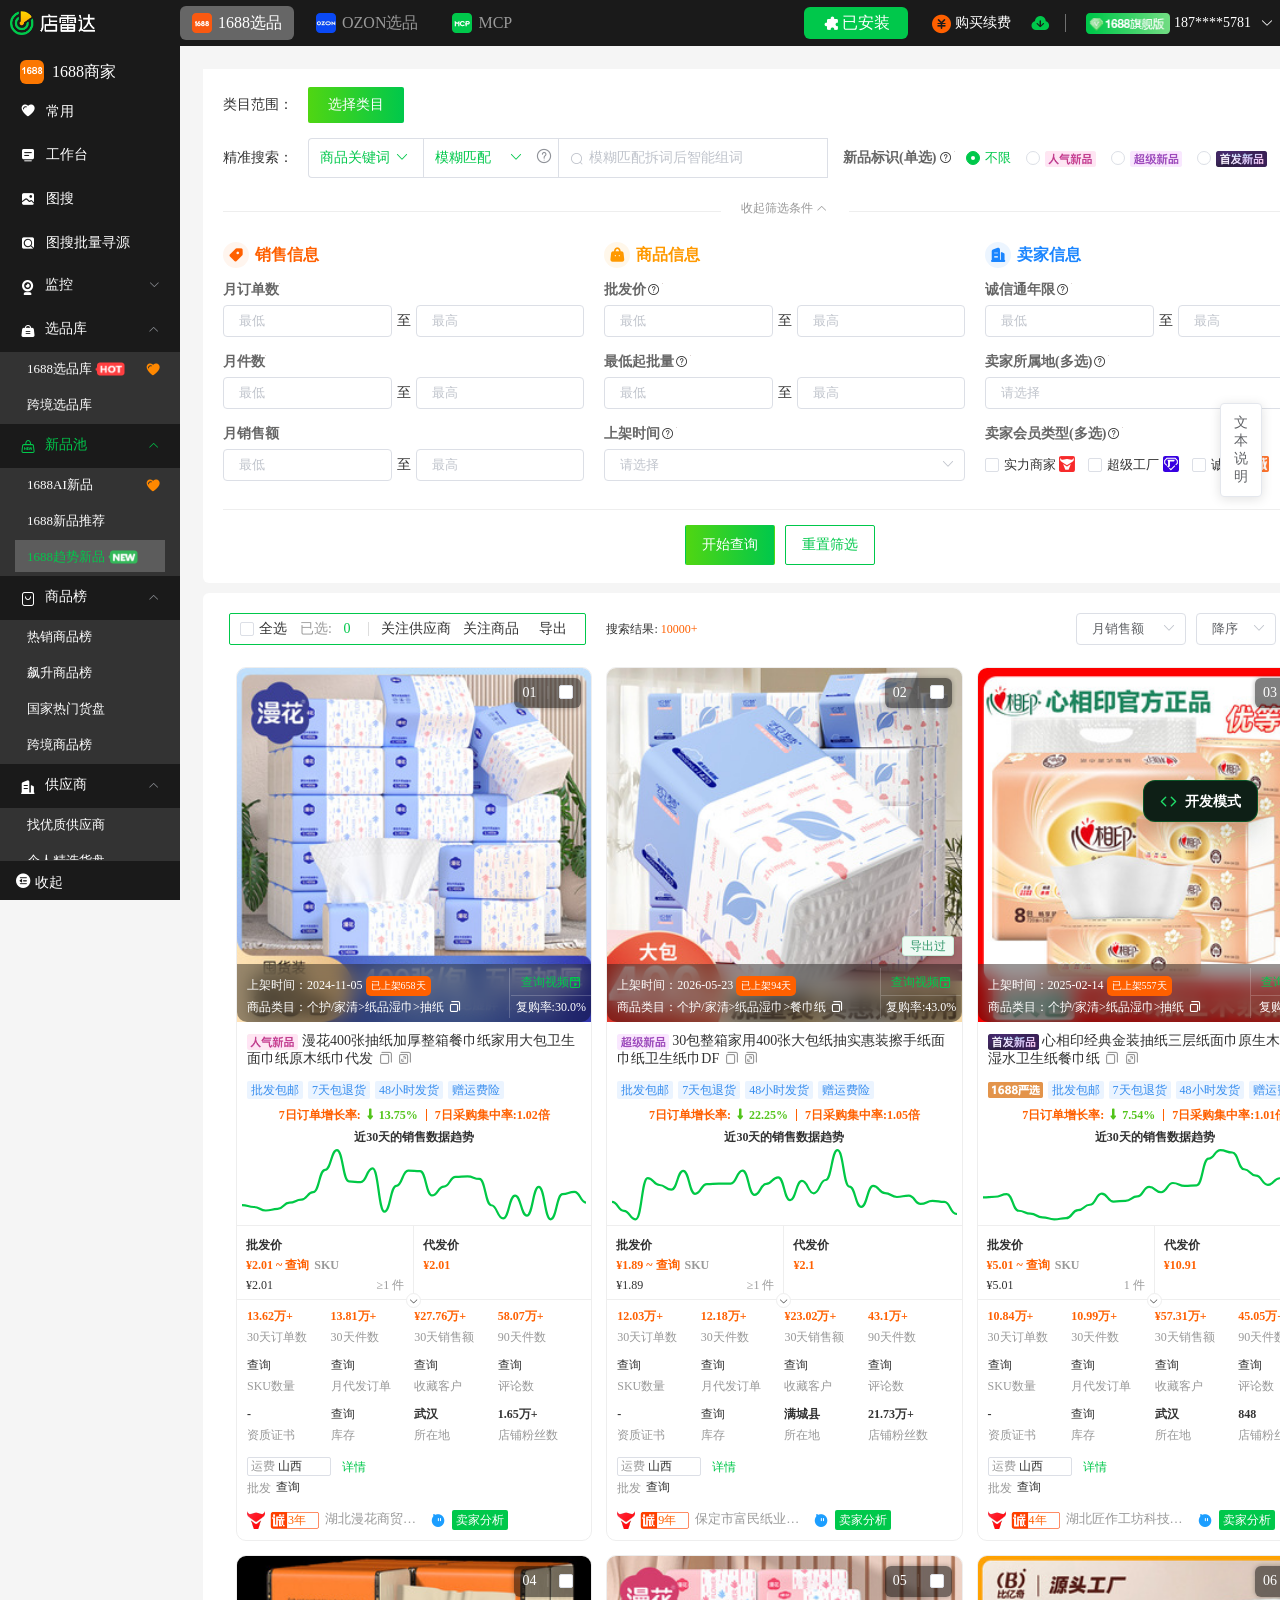
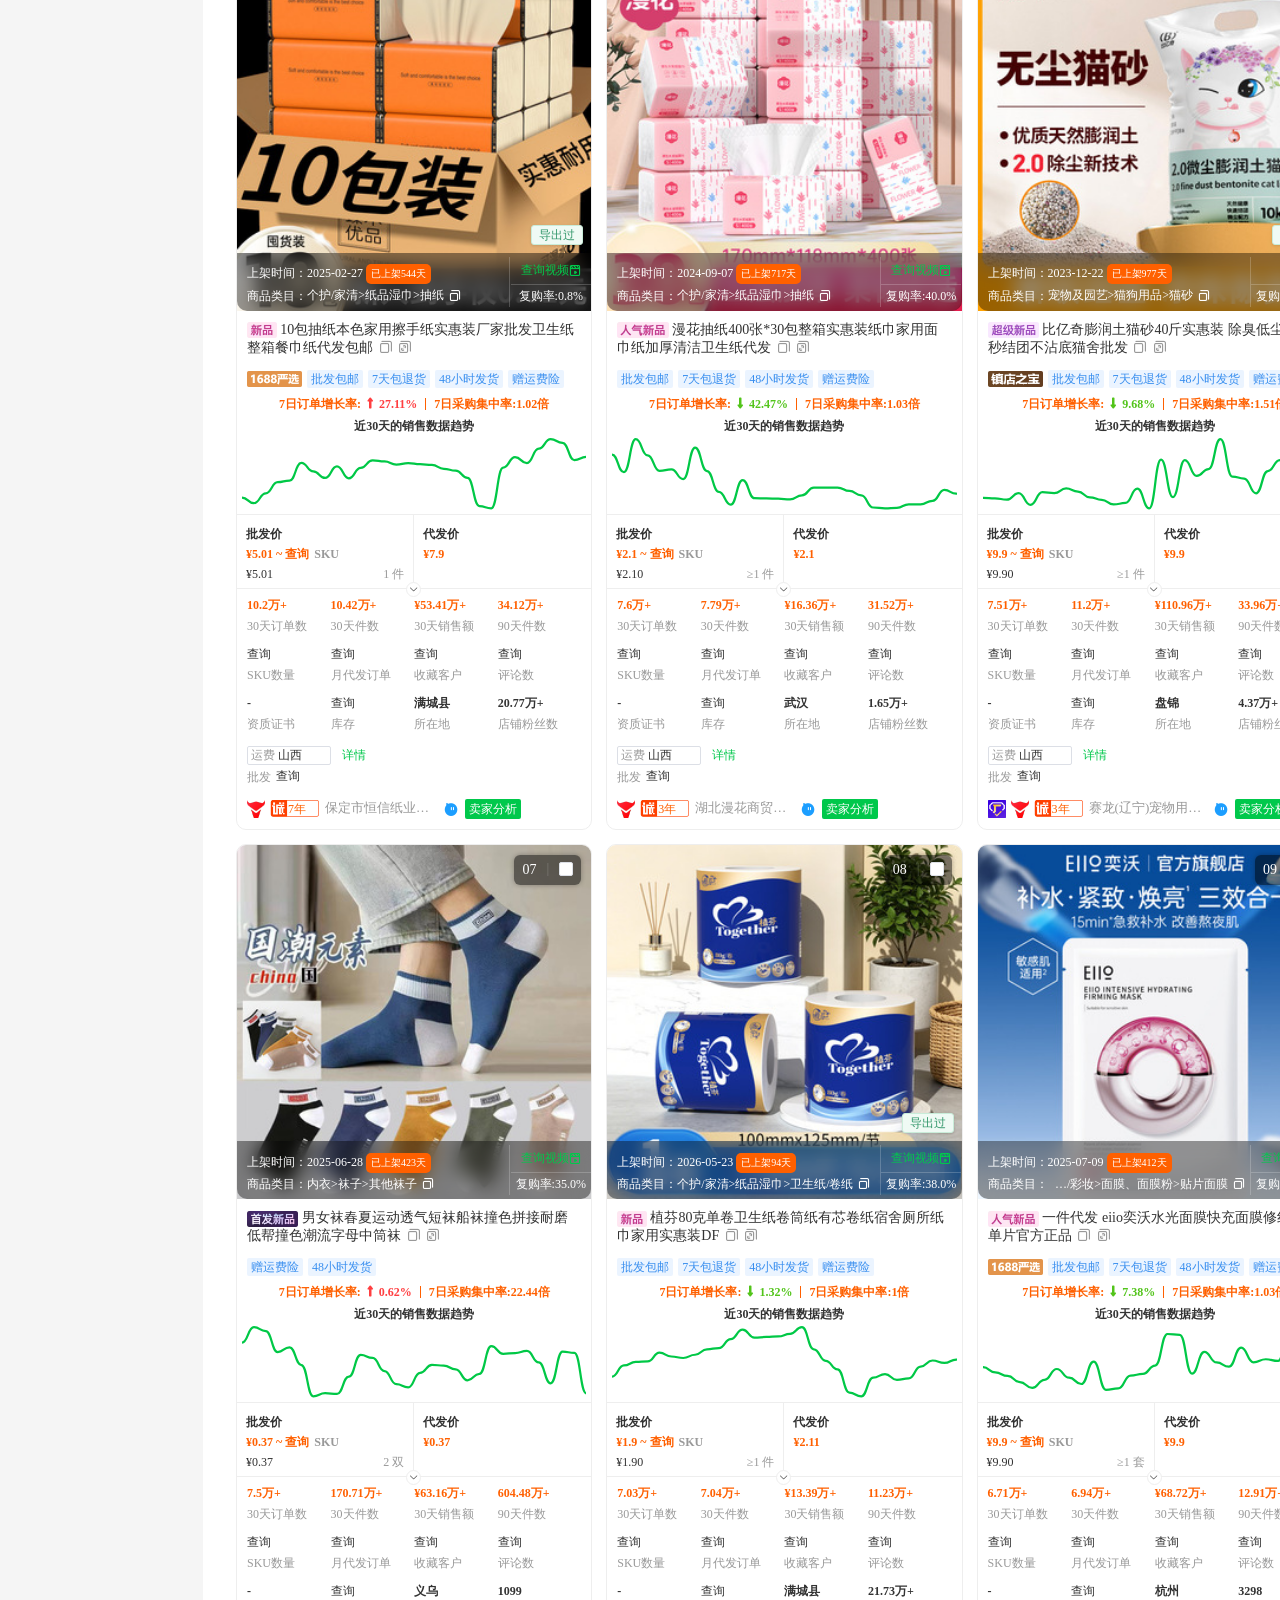
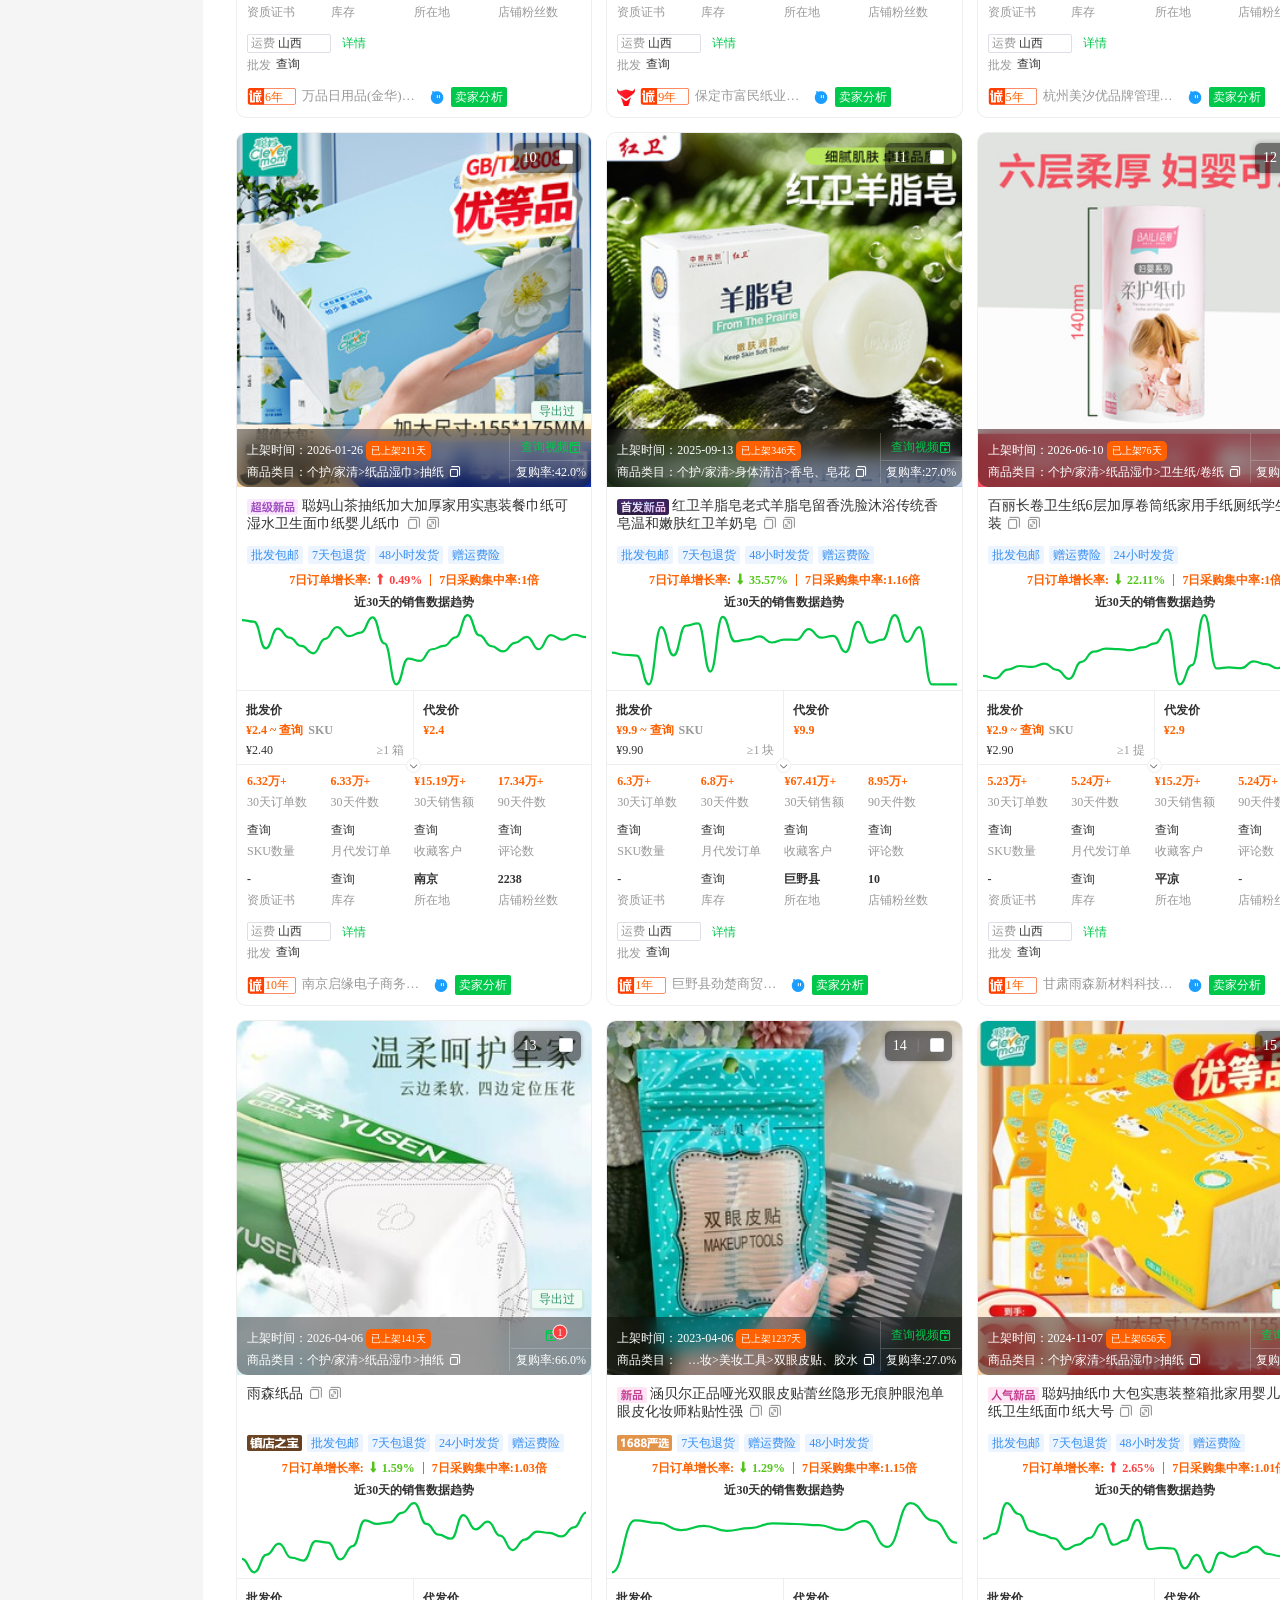
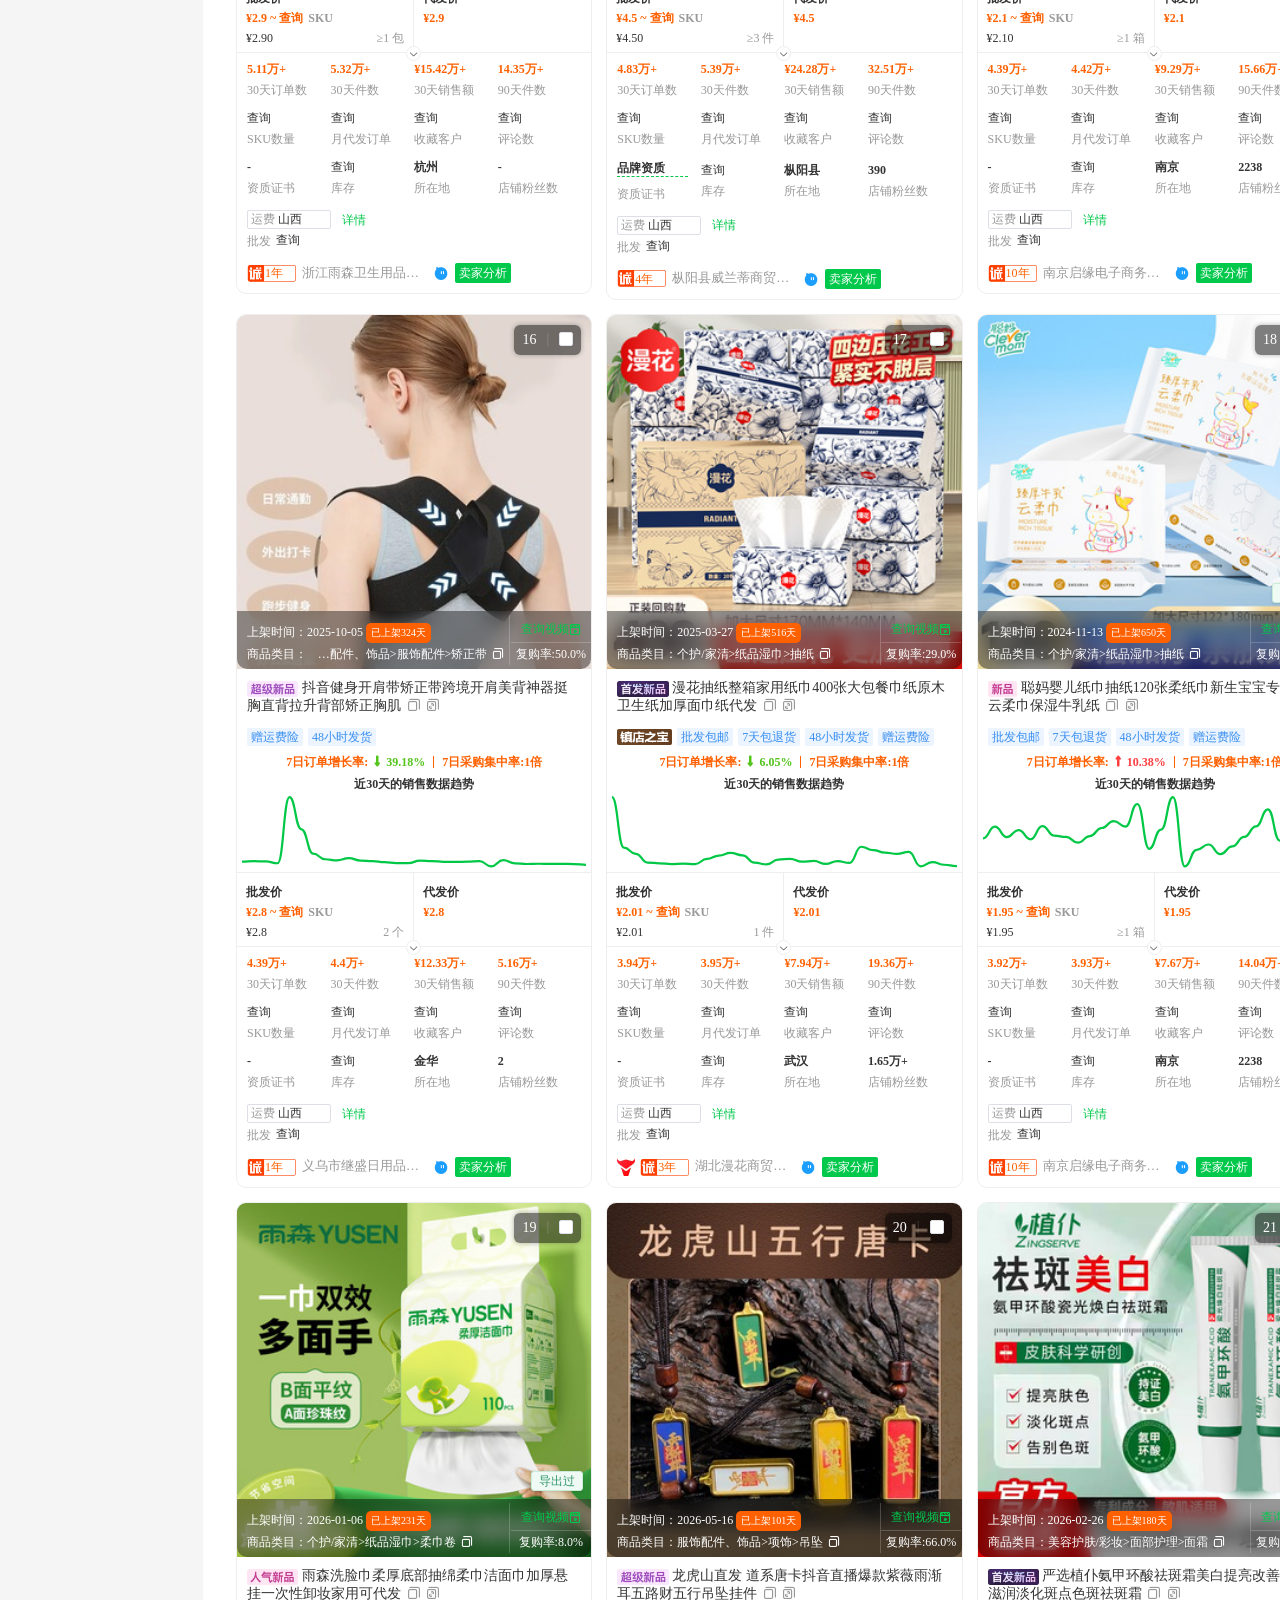
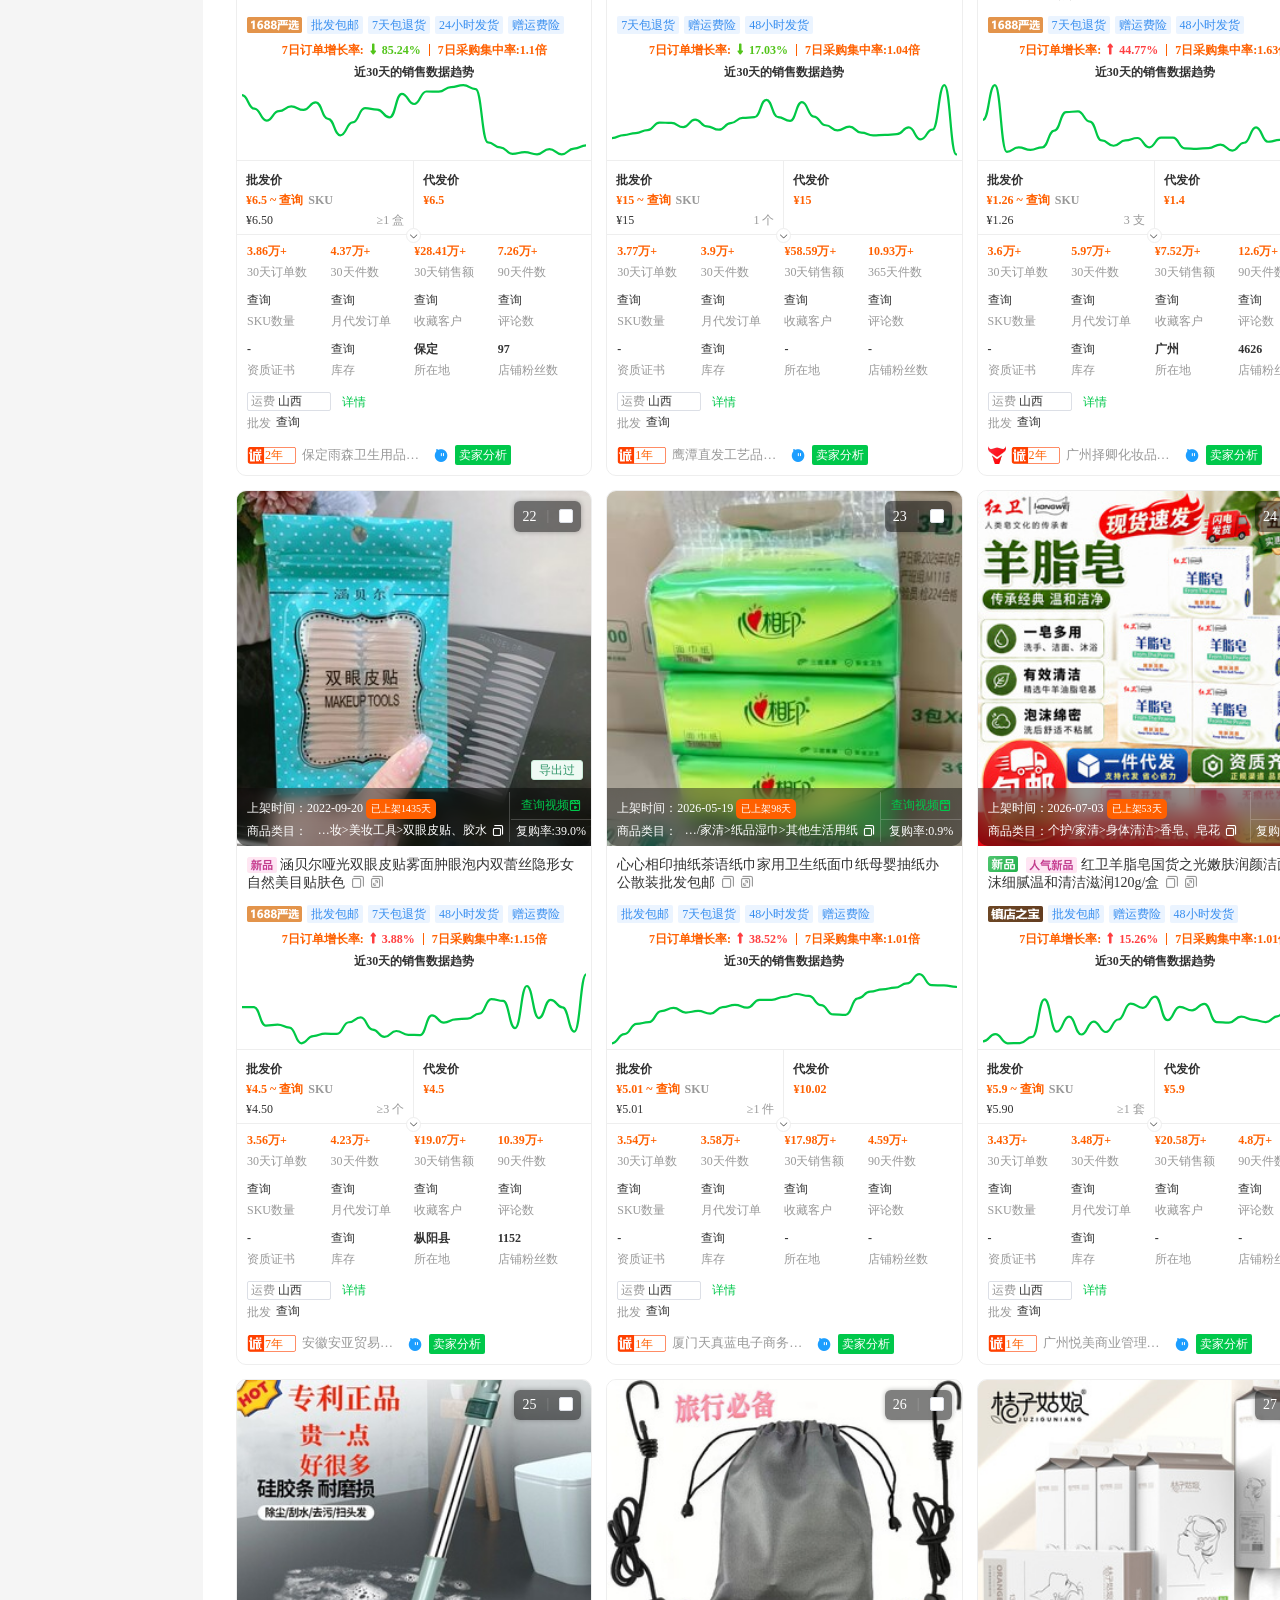
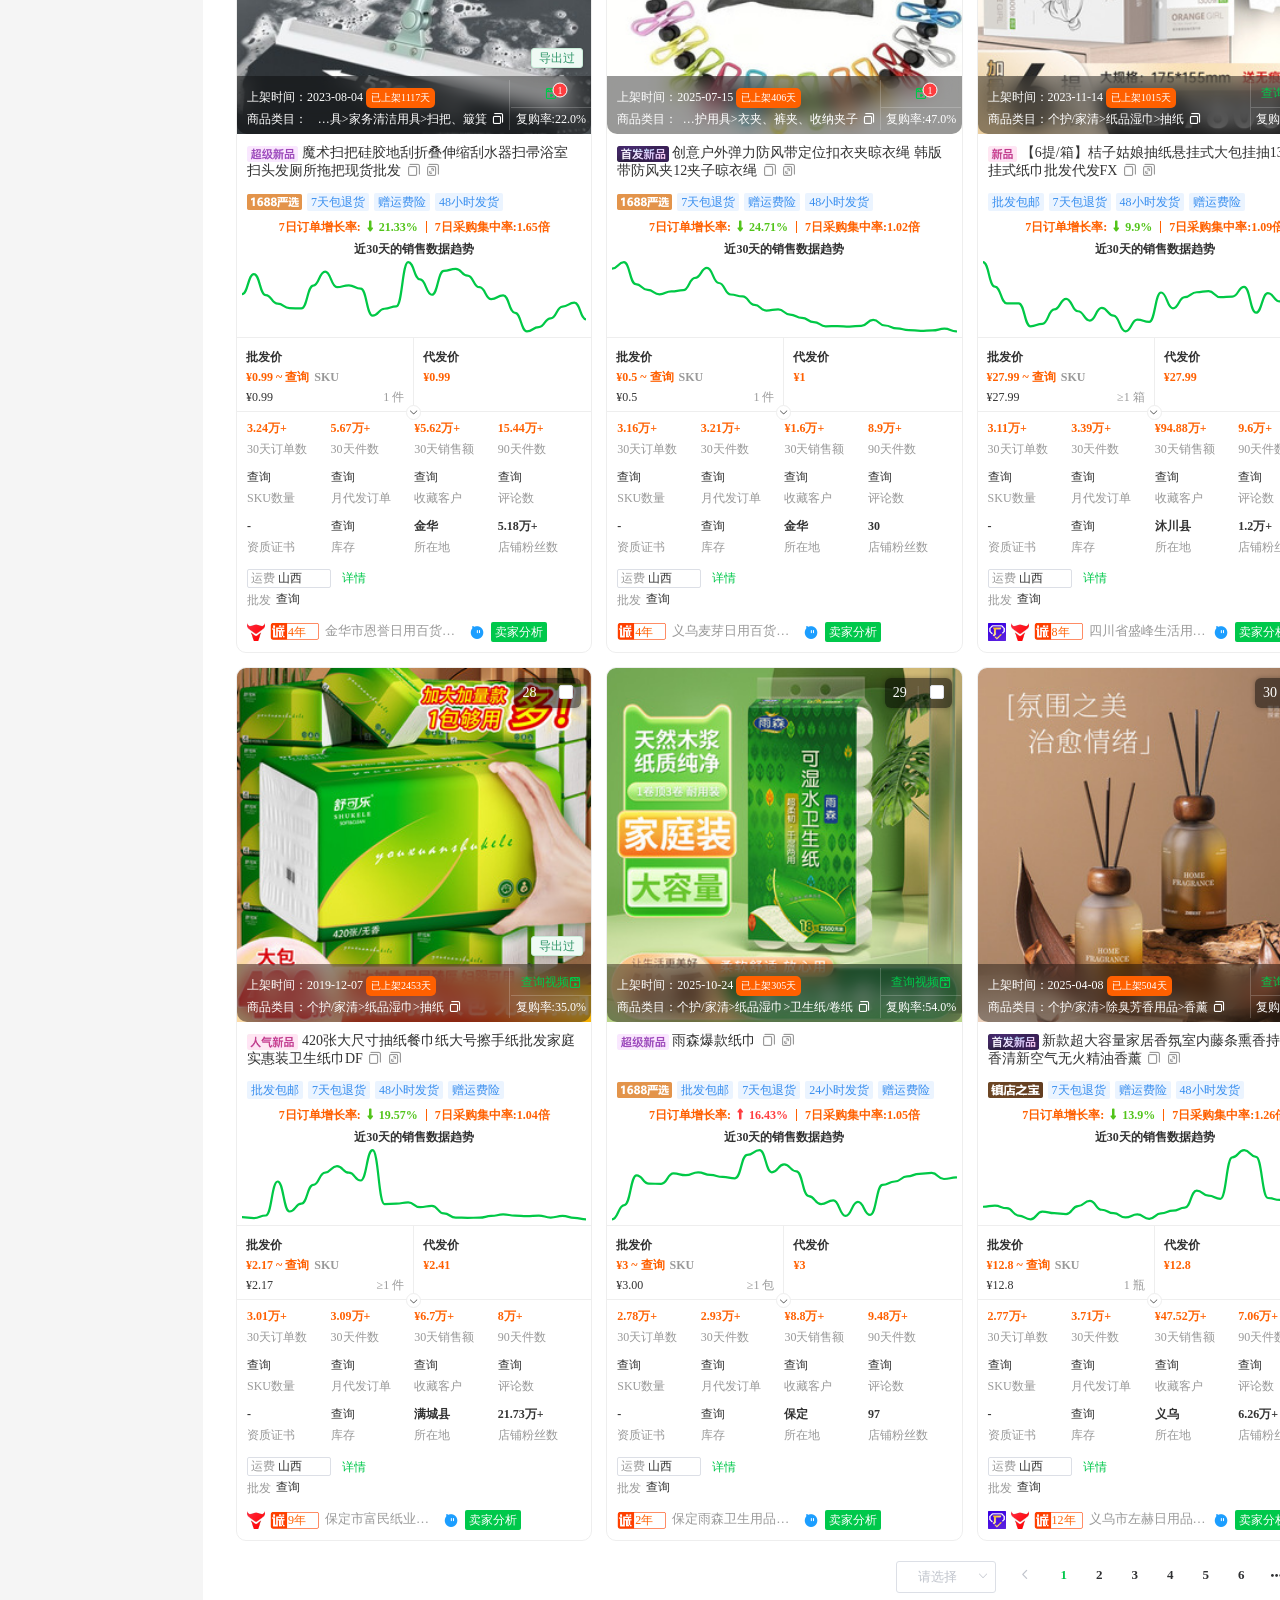
==== commit c41cedf2: "add index.html pages entry" ====
--- a/index.html
+++ b/index.html
@@ -1,4 +1,4 @@
-<!DOCTYPE html>
+﻿<!DOCTYPE html>
 <!-- saved from url=(0060)https://www.dianleida.net/1688/competeShop/category/library/ -->
 <html data-region="ZH" data-n-head="%7B%22data-region%22:%7B%22ssr%22:%22ZH%22%7D%7D"><head><meta http-equiv="Content-Type" content="text/html; charset=UTF-8">
   <script>
@@ -34,7 +34,9 @@
   
   <script>window.AliyunCaptchaConfig={region:"cn",prefix:"8hu2jp"}</script>
    <style type="text/css">@font-face {font-family: "aliyun-captcha-iconfont";src: url("[data-uri]") format("woff2");}.iconfont-aliyun-captcha {font-family: "aliyun-captcha-iconfont" !important;font-size: 16px;font-style: normal;-webkit-font-smoothing: antialiased;-moz-osx-font-smoothing: grayscale;}.aliyun-captcha .icon-close-line:before {content: "\e67e";}</style>
-<link rel="preload" as="style" href="./1688选品_找工厂、找优质货源_店雷达_files/dab0f48.css"><link rel="preload" as="style" href="./1688选品_找工厂、找优质货源_店雷达_files/8df6196.css"><link rel="preload" as="style" href="./1688选品_找工厂、找优质货源_店雷达_files/abe4d73.css"><link rel="preload" as="style" href="./1688选品_找工厂、找优质货源_店雷达_files/05ef639.css"><link rel="preload" as="style" href="./1688选品_找工厂、找优质货源_店雷达_files/a64e75e.css"><link rel="preload" as="style" href="./1688选品_找工厂、找优质货源_店雷达_files/cfb2677.css"><link rel="preload" as="style" href="./1688选品_找工厂、找优质货源_店雷达_files/4c618b1.css"><link rel="preload" as="style" href="./1688选品_找工厂、找优质货源_店雷达_files/42c9da9.css"><link rel="preload" as="style" href="./1688选品_找工厂、找优质货源_店雷达_files/cd0bfed.css"><link rel="preload" as="style" href="./1688选品_找工厂、找优质货源_店雷达_files/600d80a.css"><link rel="preload" as="style" href="./1688选品_找工厂、找优质货源_店雷达_files/8b1da79.css"><link rel="preload" as="style" href="./1688选品_找工厂、找优质货源_店雷达_files/0b4e52c.css"><link rel="preload" as="style" href="./1688选品_找工厂、找优质货源_店雷达_files/3395e5b.css"><link rel="preload" as="style" href="./1688选品_找工厂、找优质货源_店雷达_files/c25b45f.css"><link rel="preload" as="style" href="./1688选品_找工厂、找优质货源_店雷达_files/d35a745.css"><link rel="preload" as="style" href="./1688选品_找工厂、找优质货源_店雷达_files/bfc0ec9.css"><link rel="preload" as="style" href="./1688选品_找工厂、找优质货源_店雷达_files/5410445.css"><link rel="preload" as="style" href="./1688选品_找工厂、找优质货源_店雷达_files/2736f00.css"><link rel="preload" as="style" href="./1688选品_找工厂、找优质货源_店雷达_files/0ec0641.css"><link rel="preload" as="style" href="./1688选品_找工厂、找优质货源_店雷达_files/b4df85c.css"><link rel="preload" as="style" href="./1688选品_找工厂、找优质货源_店雷达_files/061d5c3.css"><link rel="preload" as="style" href="./1688选品_找工厂、找优质货源_店雷达_files/4aedbdf.css"><link rel="preload" as="style" href="./1688选品_找工厂、找优质货源_店雷达_files/c52d629.css"><link rel="preload" as="style" href="./1688选品_找工厂、找优质货源_店雷达_files/0676e59.css"><link rel="preload" as="style" href="./1688选品_找工厂、找优质货源_店雷达_files/ed90cf3.css"><link rel="preload" as="style" href="./1688选品_找工厂、找优质货源_店雷达_files/95cf00d.css"><link rel="preload" as="style" href="./1688选品_找工厂、找优质货源_店雷达_files/8bb04a2.css"><link rel="preload" as="style" href="./1688选品_找工厂、找优质货源_店雷达_files/18cbb27.css"><link rel="preload" as="style" href="./1688选品_找工厂、找优质货源_店雷达_files/5d8d9ee.css"><link rel="preload" as="style" href="./1688选品_找工厂、找优质货源_店雷达_files/b5793e9.css"><link rel="preload" as="style" href="./1688选品_找工厂、找优质货源_店雷达_files/117bf02.css"><link rel="preload" as="style" href="./1688选品_找工厂、找优质货源_店雷达_files/afb9044.css"><link rel="preload" as="style" href="./1688选品_找工厂、找优质货源_店雷达_files/d42f4dc.css"><link rel="preload" as="style" href="./1688选品_找工厂、找优质货源_店雷达_files/ff0c9cd.css"><link rel="preload" as="style" href="./1688选品_找工厂、找优质货源_店雷达_files/65a353a.css"><link rel="preload" as="style" href="./1688选品_找工厂、找优质货源_店雷达_files/785f332.css"><link rel="preload" as="style" href="./1688选品_找工厂、找优质货源_店雷达_files/9de86f4.css"><link rel="preload" as="style" href="./1688选品_找工厂、找优质货源_店雷达_files/ee960b0.css"><link rel="preload" as="style" href="./1688选品_找工厂、找优质货源_店雷达_files/2d65af0.css"><link rel="preload" as="style" href="./1688选品_找工厂、找优质货源_店雷达_files/0bf4491.css"><link rel="preload" as="style" href="./1688选品_找工厂、找优质货源_店雷达_files/1e431d9.css"><link rel="preload" as="style" href="./1688选品_找工厂、找优质货源_店雷达_files/f7e398c.css"><link rel="preload" as="style" href="./1688选品_找工厂、找优质货源_店雷达_files/ebe0b8d.css"><link rel="preload" as="style" href="./1688选品_找工厂、找优质货源_店雷达_files/5766a9d.css"><link rel="preload" as="style" href="./1688选品_找工厂、找优质货源_店雷达_files/0a065ce.css"><style id="local-product-status-style">.pictureImage-container{position:relative}.local-product-status{position:absolute;right:8px;bottom:66px;z-index:12;display:flex;flex-direction:row;align-items:center;justify-content:flex-end;gap:4px;font-size:12px;line-height:20px;font-weight:400;white-space:nowrap;pointer-events:none}.local-product-status span{display:inline-flex;align-items:center;height:20px;padding:0 7px;border-radius:3px;box-shadow:0 1px 3px rgba(0,0,0,.12)}.local-product-status .exported{color:#31966a;background:#effaf4;border:1px solid #c9ecd9}.local-mark-filter{display:flex;align-items:center;margin-left:18px;font-size:14px;color:#333;white-space:nowrap}.local-mark-filter__label{margin-right:8px;color:#333}.local-mark-filter__selects{display:flex;align-items:center;gap:6px}.local-mark-select{position:relative;width:96px}.local-mark-select--type{width:148px}.local-mark-select .el-input__inner{height:32px;line-height:32px;padding-right:30px;cursor:pointer;background:#fff}.local-mark-select--type .el-input__inner{padding-right:30px}.local-mark-select--type .el-input__inner:placeholder-shown{color:#c0c4cc}.local-mark-select--type .el-input__suffix{right:8px}.local-mark-clear{display:none;position:absolute;left:56px;top:50%;z-index:3;width:14px;height:14px;margin-top:-7px;border-radius:50%;background:#c7cbd1;color:#fff;font-family:Arial,sans-serif;font-size:11px;font-weight:700;line-height:14px;text-align:center;cursor:pointer;transition:background .2s}.local-mark-select--type.has-value .local-mark-clear{display:block}.local-mark-select--type.has-value .el-select__caret{display:block}.local-mark-clear:hover{background:#aeb4bc}.local-mark-select.is-open .el-input__inner{border-color:inherit}.local-mark-select.is-open .el-select__caret{transform:none}.local-mark-dropdown{position:absolute;left:0;top:36px;z-index:99;background:#fff;border:1px solid #e4e7ed;border-radius:4px;box-shadow:0 2px 12px 0 rgba(0,0,0,.1);box-sizing:border-box;margin:5px 0}.local-mark-dropdown .el-select-dropdown__wrap{max-height:274px;margin:0!important;overflow:auto}.local-mark-dropdown .el-select-dropdown__list{padding:6px 0}.local-mark-dropdown .el-select-dropdown__item{height:34px;line-height:34px;font-size:14px;color:#606266;padding:0 20px;cursor:pointer}.local-mark-dropdown .el-select-dropdown__item.hover,.local-mark-dropdown .el-select-dropdown__item:hover{background-color:#f5f7fa}.local-mark-dropdown .el-select-dropdown__item.selected{color:#ff6000;font-weight:700}.local-feature-note{position:fixed;right:18px;top:50%;z-index:1200;transform:translateY(-50%);font-size:14px;color:#333}.local-feature-note__btn{width:42px;min-height:86px;padding:10px 8px;border:1px solid #e4e7ed;border-radius:4px;background:#fff;color:#606266;box-shadow:0 2px 12px rgba(0,0,0,.12);line-height:18px;text-align:center;cursor:pointer;box-sizing:border-box}.local-feature-note__btn:hover{color:#ff6000;border-color:#ffd1b8}.local-feature-note__panel{display:none;position:absolute;right:52px;top:50%;width:380px;transform:translateY(-50%);padding:16px 18px;border:1px solid #e4e7ed;border-radius:4px;background:#fff;box-shadow:0 4px 18px rgba(0,0,0,.14);box-sizing:border-box}.local-feature-note.is-open .local-feature-note__panel{display:block}.local-feature-note__title{margin:0 0 12px;font-size:16px;line-height:22px;font-weight:600;color:#303133}.local-feature-note__section{margin-top:10px}.local-feature-note__name{margin-bottom:4px;font-weight:600;color:#303133}.local-feature-note__text{line-height:22px;color:#606266}.local-feature-note__close{position:absolute;right:10px;top:8px;width:18px;height:18px;border-radius:50%;background:#c7cbd1;color:#fff;font-family:Arial,sans-serif;font-size:13px;font-weight:700;line-height:18px;text-align:center;cursor:pointer}.local-feature-note__close:hover{background:#aeb4bc}</style></head>
+<link rel="preload" as="style" href="./1688选品_找工厂、找优质货源_店雷达_files/dab0f48.css"><link rel="preload" as="style" href="./1688选品_找工厂、找优质货源_店雷达_files/8df6196.css"><link rel="preload" as="style" href="./1688选品_找工厂、找优质货源_店雷达_files/abe4d73.css"><link rel="preload" as="style" href="./1688选品_找工厂、找优质货源_店雷达_files/05ef639.css"><link rel="preload" as="style" href="./1688选品_找工厂、找优质货源_店雷达_files/a64e75e.css"><link rel="preload" as="style" href="./1688选品_找工厂、找优质货源_店雷达_files/cfb2677.css"><link rel="preload" as="style" href="./1688选品_找工厂、找优质货源_店雷达_files/4c618b1.css"><link rel="preload" as="style" href="./1688选品_找工厂、找优质货源_店雷达_files/42c9da9.css"><link rel="preload" as="style" href="./1688选品_找工厂、找优质货源_店雷达_files/cd0bfed.css"><link rel="preload" as="style" href="./1688选品_找工厂、找优质货源_店雷达_files/600d80a.css"><link rel="preload" as="style" href="./1688选品_找工厂、找优质货源_店雷达_files/8b1da79.css"><link rel="preload" as="style" href="./1688选品_找工厂、找优质货源_店雷达_files/0b4e52c.css"><link rel="preload" as="style" href="./1688选品_找工厂、找优质货源_店雷达_files/3395e5b.css"><link rel="preload" as="style" href="./1688选品_找工厂、找优质货源_店雷达_files/c25b45f.css"><link rel="preload" as="style" href="./1688选品_找工厂、找优质货源_店雷达_files/d35a745.css"><link rel="preload" as="style" href="./1688选品_找工厂、找优质货源_店雷达_files/bfc0ec9.css"><link rel="preload" as="style" href="./1688选品_找工厂、找优质货源_店雷达_files/5410445.css"><link rel="preload" as="style" href="./1688选品_找工厂、找优质货源_店雷达_files/2736f00.css"><link rel="preload" as="style" href="./1688选品_找工厂、找优质货源_店雷达_files/0ec0641.css"><link rel="preload" as="style" href="./1688选品_找工厂、找优质货源_店雷达_files/b4df85c.css"><link rel="preload" as="style" href="./1688选品_找工厂、找优质货源_店雷达_files/061d5c3.css"><link rel="preload" as="style" href="./1688选品_找工厂、找优质货源_店雷达_files/4aedbdf.css"><link rel="preload" as="style" href="./1688选品_找工厂、找优质货源_店雷达_files/c52d629.css"><link rel="preload" as="style" href="./1688选品_找工厂、找优质货源_店雷达_files/0676e59.css"><link rel="preload" as="style" href="./1688选品_找工厂、找优质货源_店雷达_files/ed90cf3.css"><link rel="preload" as="style" href="./1688选品_找工厂、找优质货源_店雷达_files/95cf00d.css"><link rel="preload" as="style" href="./1688选品_找工厂、找优质货源_店雷达_files/8bb04a2.css"><link rel="preload" as="style" href="./1688选品_找工厂、找优质货源_店雷达_files/18cbb27.css"><link rel="preload" as="style" href="./1688选品_找工厂、找优质货源_店雷达_files/5d8d9ee.css"><link rel="preload" as="style" href="./1688选品_找工厂、找优质货源_店雷达_files/b5793e9.css"><link rel="preload" as="style" href="./1688选品_找工厂、找优质货源_店雷达_files/117bf02.css"><link rel="preload" as="style" href="./1688选品_找工厂、找优质货源_店雷达_files/afb9044.css"><link rel="preload" as="style" href="./1688选品_找工厂、找优质货源_店雷达_files/d42f4dc.css"><link rel="preload" as="style" href="./1688选品_找工厂、找优质货源_店雷达_files/ff0c9cd.css"><link rel="preload" as="style" href="./1688选品_找工厂、找优质货源_店雷达_files/65a353a.css"><link rel="preload" as="style" href="./1688选品_找工厂、找优质货源_店雷达_files/785f332.css"><link rel="preload" as="style" href="./1688选品_找工厂、找优质货源_店雷达_files/9de86f4.css"><link rel="preload" as="style" href="./1688选品_找工厂、找优质货源_店雷达_files/ee960b0.css"><link rel="preload" as="style" href="./1688选品_找工厂、找优质货源_店雷达_files/2d65af0.css"><link rel="preload" as="style" href="./1688选品_找工厂、找优质货源_店雷达_files/0bf4491.css"><link rel="preload" as="style" href="./1688选品_找工厂、找优质货源_店雷达_files/1e431d9.css"><link rel="preload" as="style" href="./1688选品_找工厂、找优质货源_店雷达_files/f7e398c.css"><link rel="preload" as="style" href="./1688选品_找工厂、找优质货源_店雷达_files/ebe0b8d.css"><link rel="preload" as="style" href="./1688选品_找工厂、找优质货源_店雷达_files/5766a9d.css"><link rel="preload" as="style" href="./1688选品_找工厂、找优质货源_店雷达_files/0a065ce.css"><style id="local-product-status-style">.pictureImage-container{position:relative}.local-product-status{position:absolute;right:8px;bottom:66px;z-index:12;display:flex;flex-direction:row;align-items:center;justify-content:flex-end;gap:4px;font-size:12px;line-height:20px;font-weight:400;white-space:nowrap;pointer-events:none}.local-product-status span{display:inline-flex;align-items:center;height:20px;padding:0 7px;border-radius:3px;box-shadow:0 1px 3px rgba(0,0,0,.12)}.local-product-status .exported{color:#31966a;background:#effaf4;border:1px solid #c9ecd9}.local-mark-filter{display:flex;align-items:center;margin-left:18px;font-size:14px;color:#333;white-space:nowrap}.local-mark-filter__label{margin-right:8px;color:#333}.local-mark-filter__selects{display:flex;align-items:center;gap:6px}.local-mark-select{position:relative;width:96px}.local-mark-select--type{width:148px}.local-mark-select .el-input__inner{height:32px;line-height:32px;padding-right:30px;cursor:pointer;background:#fff}.local-mark-select--type .el-input__inner{padding-right:30px}.local-mark-select--type .el-input__inner:placeholder-shown{color:#c0c4cc}.local-mark-select--type .el-input{position:relative}.local-mark-select--type .el-input__suffix{right:8px}.local-mark-clear{display:none;position:absolute;left:56px;top:50%;z-index:3;width:14px;height:14px;margin-top:-7px;border-radius:50%;background:#c7cbd1;color:#fff;font-family:Arial,sans-serif;font-size:11px;font-weight:700;line-height:14px;text-align:center;cursor:pointer;transition:background .2s}.local-mark-select--type.has-value .local-mark-clear{display:block}.local-mark-select--type.has-value .el-select__caret{display:block}.local-mark-clear:hover{background:#aeb4bc}.local-mark-select.is-open .el-input__inner{border-color:inherit}.local-mark-select.is-open .el-select__caret{transform:none}.local-mark-dropdown{position:absolute;left:0;top:36px;z-index:99;background:#fff;border:1px solid #e4e7ed;border-radius:4px;box-shadow:0 2px 12px 0 rgba(0,0,0,.1);box-sizing:border-box;margin:5px 0}.local-mark-dropdown .el-select-dropdown__wrap{max-height:274px;margin:0!important;overflow:auto}.local-mark-dropdown .el-select-dropdown__list{padding:6px 0}.local-mark-dropdown .el-select-dropdown__item{height:34px;line-height:34px;font-size:14px;color:#606266;padding:0 20px;cursor:pointer}.local-mark-dropdown .el-select-dropdown__item.hover,.local-mark-dropdown .el-select-dropdown__item:hover{background-color:#f5f7fa}.local-mark-dropdown .el-select-dropdown__item.selected{color:#ff6000;font-weight:700}.local-feature-note{position:fixed;right:18px;top:50%;z-index:1200;transform:translateY(-50%);font-size:14px;color:#333}.local-feature-note__btn{width:42px;min-height:86px;padding:10px 8px;border:1px solid #e4e7ed;border-radius:4px;background:#fff;color:#606266;box-shadow:0 2px 12px rgba(0,0,0,.12);line-height:18px;text-align:center;cursor:pointer;box-sizing:border-box}.local-feature-note__btn:hover{color:#ff6000;border-color:#ffd1b8}.local-feature-note__panel{display:none;position:absolute;right:52px;top:50%;width:380px;transform:translateY(-50%);padding:16px 18px;border:1px solid #e4e7ed;border-radius:4px;background:#fff;box-shadow:0 4px 18px rgba(0,0,0,.14);box-sizing:border-box}.local-feature-note.is-open .local-feature-note__panel{display:block}.local-feature-note__title{margin:0 0 12px;font-size:16px;line-height:22px;font-weight:600;color:#303133}.local-feature-note__section{margin-top:10px}.local-feature-note__name{margin-bottom:4px;font-weight:600;color:#303133}.local-feature-note__text{line-height:22px;color:#606266}.local-feature-note__close{position:absolute;right:10px;top:8px;width:18px;height:18px;border-radius:50%;background:#c7cbd1;color:#fff;font-family:Arial,sans-serif;font-size:13px;font-weight:700;line-height:18px;text-align:center;cursor:pointer}.local-feature-note__close:hover{background:#aeb4bc}</style><meta name="dev-mode-brand" content="店雷达">
+<link rel="stylesheet" href="dev-mode.css" data-dev-mode>
+</head>
 
 <body>
 <div id="__nuxt"><!----><div id="__layout"><div class="viewport" data-v-5c39e3ba=""><nav class="disn navigation" data-v-5c39e3ba=""><h1 data-v-5c39e3ba=""><img src="./1688选品_找工厂、找优质货源_店雷达_files/dianleida-bd.png" alt="店雷达" data-v-5c39e3ba="">
@@ -101,101 +103,16 @@
         去下载中心
         <i data-v-0ae2ab16="" class="el-icon-arrow-right"></i></div></div> <div data-v-0ae2ab16="" class="mt-12"><div data-v-0ae2ab16="" class="el-table dowmload-table el-table--fit el-table--scrollable-x el-table--enable-row-hover" min-height="200px" style="width: 100%; height: 100%;"><div class="hidden-columns"> <div data-v-0ae2ab16=""></div> <div data-v-0ae2ab16=""></div> <div data-v-0ae2ab16=""></div> <div data-v-0ae2ab16=""></div></div><div class="el-table__header-wrapper"><table cellspacing="0" cellpadding="0" border="0" class="el-table__header" style="width: 420px;"><colgroup><col name="el-table_3_column_10" width="100"><col name="el-table_3_column_11" width="80"><col name="el-table_3_column_12" width="140"><col name="el-table_3_column_13" width="100"><col name="gutter" width="0"></colgroup><thead class="has-gutter"><tr class=""><th colspan="1" rowspan="1" class="el-table_3_column_10  is-center   is-leaf el-table__cell" style="background: rgb(250, 250, 250); height: 40px;"><div class="cell">下载来源</div></th><th colspan="1" rowspan="1" class="el-table_3_column_11     is-leaf el-table__cell" style="background: rgb(250, 250, 250); height: 40px;"><div class="cell">文件名称</div></th><th colspan="1" rowspan="1" class="el-table_3_column_12  is-center   is-leaf el-table__cell" style="background: rgb(250, 250, 250); height: 40px;"><div class="cell">下载时间</div></th><th colspan="1" rowspan="1" class="el-table_3_column_13  is-center   is-leaf el-table__cell" style="background: rgb(250, 250, 250); height: 40px;"><div class="cell">下载状态</div></th><th class="el-table__cell gutter" style="width: 0px; display: none;"></th></tr></thead></table></div><div class="el-table__body-wrapper is-scrolling-left"><table cellspacing="0" cellpadding="0" border="0" class="el-table__body" style="width: 420px;"><colgroup><col name="el-table_3_column_10" width="100"><col name="el-table_3_column_11" width="80"><col name="el-table_3_column_12" width="140"><col name="el-table_3_column_13" width="100"></colgroup><tbody><!----></tbody></table><div class="el-table__empty-block" style="height: 100%; width: 420px;"><span class="el-table__empty-text"><div data-v-211b121f="" data-v-0ae2ab16="" class="empty-data-view" style="width: 100px; margin: 20px auto;"><div data-v-211b121f=""><div data-v-211b121f="" class="el-image"><img src="./1688选品_找工厂、找优质货源_店雷达_files/null-data.png" class="el-image__inner" style="object-fit: contain;"><!----></div> <span data-v-211b121f="" class="empty-text"><i data-v-211b121f="" class="el-icon-warning-outline"></i> <span data-v-211b121f="">暂无数据</span></span></div></div></span></div><!----></div><!----><!----><!----><!----><div class="el-table__column-resize-proxy" style="display: none;"></div></div></div> </div><span class="el-popover__reference-wrapper"><div data-v-0ae2ab16="" class="iconfont icon-xiazaizhongxin el-popover__reference" aria-describedby="el-popover-2213" tabindex="0"></div></span></span> <!----></div> <img data-v-50ac1e2c="" src="./1688选品_找工厂、找优质货源_店雷达_files/ali-3.png" class="packageLevel-img" width="87" height="21"> <div data-v-50ac1e2c="" class="el-dropdown"><div data-v-50ac1e2c="" class="dfc el-dropdown-selfdefine" aria-haspopup="list" aria-controls="dropdown-menu-6734" role="button" tabindex="0"><span data-v-50ac1e2c="" style="margin: 0px 4px; color: rgb(255, 255, 255);">187****5781</span> <!----> <i data-v-50ac1e2c="" class="el-icon-arrow-down el-icon--right" style="color: rgb(255, 255, 255);"></i></div> <ul data-v-50ac1e2c="" class="el-dropdown-menu el-popper" id="dropdown-menu-6734" style="display: none;"><li data-v-50ac1e2c="" tabindex="-1" class="el-dropdown-menu__item"><!---->会员资料
               </li> <li data-v-50ac1e2c="" tabindex="-1" class="el-dropdown-menu__item"><!---->子账号管理
-              </li> <!----> <li data-v-50ac1e2c="" tabindex="-1" class="el-dropdown-menu__item"><!---->下载中心</li> <li data-v-50ac1e2c="" tabindex="-1" class="el-dropdown-menu__item"><!---->退出登录</li></ul></div></div></div></div></div> <div class="el-dialog__wrapper" style="display:none" data-v-643ef17c="" data-v-50ac1e2c=""><div role="dialog" aria-modal="true" aria-label="dialog" class="el-dialog select-box" style="margin-top:15vh;width:388px"><div class="el-dialog__header"><span class="el-dialog__title"></span><!----></div><!----><!----></div></div> <div class="el-dialog__wrapper" style="display:none" data-v-165f7506="" data-v-50ac1e2c=""><div role="dialog" aria-modal="true" aria-label="dialog" class="el-dialog" style="margin-top:15vh;width:578px"><div class="el-dialog__header"><span class="el-dialog__title"></span><!----></div><!----><!----></div></div></div> <div class="el-dialog__wrapper" style="display:none" data-v-643ef17c="" data-v-21c9cca6=""><div role="dialog" aria-modal="true" aria-label="dialog" class="el-dialog select-box" style="margin-top:15vh;width:388px"><div class="el-dialog__header"><span class="el-dialog__title"></span><!----></div><!----><!----></div></div></div> <div class="compete-shop-main" style="margin-top:46px;min-height:calc(100vh - 0px - 46px)" data-v-28b372a3="" data-v-5c39e3ba=""><div class="aside pt-10" style="overflow:auto;width:180px;top:46px;height:calc(100vh - 46px)" data-v-28b372a3=""><nav class="disn" data-v-28b372a3=""><ul data-v-28b372a3=""><li data-v-28b372a3=""><a href="javascript:void(0)" data-v-28b372a3="" onclick="return false;" style="cursor:default;text-decoration:none;">工作台</a> <!----></li><li data-v-28b372a3=""><a href="javascript:void(0)" data-v-28b372a3="" onclick="return false;" style="cursor:default;text-decoration:none;">图搜</a> <!----></li><li data-v-28b372a3=""><a data-v-28b372a3="" href="javascript:void(0)" onclick="return false;" style="cursor:default;text-decoration:none;">图搜批量寻源</a> <!----></li><li data-v-28b372a3=""><a data-v-28b372a3="">监控</a> <ul data-v-28b372a3=""><li data-v-28b372a3=""><a data-v-28b372a3="">我的监控</a></li><li data-v-28b372a3=""><a data-v-28b372a3="">店铺分析</a></li><li data-v-28b372a3=""><a data-v-28b372a3="">商品分析</a></li></ul></li><li data-v-28b372a3=""><a data-v-28b372a3="">选品库</a> <ul data-v-28b372a3=""><li data-v-28b372a3=""><a data-v-28b372a3=""></a></li></ul></li><li data-v-28b372a3=""><a data-v-28b372a3="">新品池</a> <ul data-v-28b372a3=""><li data-v-28b372a3=""><a data-v-28b372a3=""></a></li></ul></li><li data-v-28b372a3=""><a data-v-28b372a3="">商品榜</a> <ul data-v-28b372a3=""><li data-v-28b372a3=""><a data-v-28b372a3=""></a></li></ul></li><li data-v-28b372a3=""><a data-v-28b372a3="">供应商</a> <ul data-v-28b372a3=""><li data-v-28b372a3=""><a data-v-28b372a3=""></a></li></ul></li><li data-v-28b372a3=""><a data-v-28b372a3="">店铺榜</a> <ul data-v-28b372a3=""><li data-v-28b372a3=""><a data-v-28b372a3=""></a></li></ul></li><li data-v-28b372a3=""><a data-v-28b372a3="">我的</a> <ul data-v-28b372a3=""><li data-v-28b372a3=""><a data-v-28b372a3=""></a></li></ul></li></ul></nav> <div class="my-el-menu-vertical-demo" style="width:100%" data-v-7c2e238c="" data-v-28b372a3=""><div data-v-7c2e238c="" class="role-area pl-20"><span data-v-7c2e238c=""><div role="tooltip" id="el-popover-7352" aria-hidden="true" class="el-popover el-popper role-popover-custom-277" tabindex="0" style="display: none;"><!----><div data-v-7c2e238c="" class="role-area"><div data-v-7c2e238c="" class="role-area-options curp"><span data-v-7c2e238c="">选择正确的角色，推荐更合适的功能</span> <div data-v-7c2e238c="" class="role-area-option"><div data-v-7c2e238c="" style="background-color: rgb(148, 103, 255);"><i data-v-7c2e238c="" class="iconfont icon-a-ziyuan9" style="font-size: 20px;"></i></div> <span data-v-7c2e238c="">跨境卖家</span></div><div data-v-7c2e238c="" class="role-area-option"><div data-v-7c2e238c="" style="background-color: rgb(255, 61, 0);"><i data-v-7c2e238c="" class="iconfont icon-a-ziyuan15" style="font-size: 20px;"></i></div> <span data-v-7c2e238c="">国内卖家</span></div></div></div> </div><span class="el-popover__reference-wrapper"><div data-v-7c2e238c="" class="role-selected-area curp el-popover__reference" aria-describedby="el-popover-7352" tabindex="0"><div data-v-7c2e238c="" style="background-color: rgb(251, 119, 1);"><i data-v-7c2e238c="" class="iconfont icon-a-ziyuan14" style="font-size: 30px;"></i></div> <span data-v-7c2e238c="">1688商家</span></div></span></span></div> <span data-v-7c2e238c=""><div role="tooltip" id="el-popover-2169" aria-hidden="true" class="el-popover el-popper" style="width:378px;display:none" tabindex="0"><!----><div data-v-7c2e238c="" class="collect-box dfcjsb"><div data-v-7c2e238c="" class="collect-item dfcjsb"><div data-v-7c2e238c="" class="dfc"><span data-v-7c2e238c="">1688AI新品</span> <!----> <!----></div> <i data-v-7c2e238c="" class="iconfont icon-shoucang_2 mr-6"></i></div><div data-v-7c2e238c="" class="collect-item dfcjsb"><div data-v-7c2e238c="" class="dfc"><span data-v-7c2e238c="">1688选品库</span> <!----> <!----></div> <i data-v-7c2e238c="" class="iconfont icon-shoucang_2 mr-6"></i></div></div> </div><span class="el-popover__reference-wrapper"><div style="width:180px" data-v-7c2e238c="" class="el-popover__reference" aria-describedby="el-popover-2169" tabindex="0"><div class="my-menu-item" data-v-7c2e238c=""><i class="iconfont icon-shoucang_2 mr-6" data-v-7c2e238c=""></i> <span data-v-7c2e238c="">常用</span></div></div></span></span> <ul role="menubar" class="el-menu" style="width:180px" data-v-7c2e238c=""><li role="menuitem" tabindex="-1" class="el-menu-item" style="padding-left:20px;color:#fff" data-v-7c2e238c=""><a href="javascript:void(0)" class="linkTo" data-v-7c2e238c="" onclick="return false;" style="cursor:default;text-decoration:none;"><div class="linkTo" data-v-7c2e238c=""><i class="iconfont mr-6 icon-gongzuotai_1" data-v-7c2e238c=""></i> <span data-v-7c2e238c="">工作台</span></div></a></li><li role="menuitem" tabindex="-1" class="el-menu-item" style="padding-left:20px;color:#fff" data-v-7c2e238c=""><a href="javascript:void(0)" class="linkTo" data-v-7c2e238c="" onclick="return false;" style="cursor:default;text-decoration:none;"><div data-v-7c2e238c=""><i class="iconfont mr-6 icon-tusou" data-v-7c2e238c=""></i> <span data-v-7c2e238c="">图搜</span> <span data-v-7c2e238c=""><div role="tooltip" id="el-popover-2832" aria-hidden="true" class="el-popover el-popper" style="width: 278px; display: none;"><!----></div><span class="el-popover__reference-wrapper"></span></span></div></a></li><li data-v-7c2e238c="" role="menuitem" tabindex="-1" class="el-menu-item" style="padding-left: 20px; color: rgb(255, 255, 255);"><a data-v-7c2e238c="" href="javascript:void(0)" class="linkTo" onclick="return false;" style="cursor:default;text-decoration:none;"><div data-v-7c2e238c=""><i data-v-7c2e238c="" class="iconfont mr-6 icon-piliangxunyuan"></i> <span data-v-7c2e238c="">图搜批量寻源</span> <span data-v-7c2e238c=""><div role="tooltip" id="el-popover-3041" aria-hidden="true" class="el-popover el-popper" style="width: 278px; display: none;"><!----></div><span class="el-popover__reference-wrapper"></span></span></div></a></li><li role="menuitem" aria-haspopup="true" class="el-submenu" data-v-7c2e238c=""><div class="el-submenu__title" style="padding-left:20px;color:#fff"><i class="iconfont mr-5 icon-jiankong" data-v-7c2e238c=""></i> <div style="position:relative;display:inline-block" data-v-7c2e238c=""><span class="collapse-title" data-v-7c2e238c="">监控</span> <!----></div><i class="el-submenu__icon-arrow el-icon-arrow-down"></i></div><ul role="menu" class="el-menu el-menu--inline" data-old-padding-top="" data-old-padding-bottom="" data-old-overflow="" style="display: none;"> <li class="el-menu-item-group" data-v-7c2e238c=""><div class="el-menu-item-group__title" style="padding-left:40px"><span data-v-7c2e238c="">我的监控</span></div><ul> <a data-v-7c2e238c="" href="javascript:void(0)" class="" onclick="return false;" style="cursor:default;text-decoration:none;"><li data-v-7c2e238c="" role="menuitem" tabindex="-1" class="el-menu-item" style="padding-left: 40px; color: rgb(255, 255, 255);"><div data-v-7c2e238c="" class="dfcjsb"><div data-v-7c2e238c="" class="dfc curp" style="position: relative; display: inline-block;"><span data-v-7c2e238c="">监控店铺</span> <!----> <!----> <!----></div> <i data-v-7c2e238c="" class="iconfont icon-shoucang_2 curp"></i></div></li></a><a data-v-7c2e238c="" href="javascript:void(0)" class="" onclick="return false;" style="cursor:default;text-decoration:none;"><li data-v-7c2e238c="" role="menuitem" tabindex="-1" class="el-menu-item" style="padding-left: 40px; color: rgb(255, 255, 255);"><div data-v-7c2e238c="" class="dfcjsb"><div data-v-7c2e238c="" class="dfc curp" style="position: relative; display: inline-block;"><span data-v-7c2e238c="">监控商品</span> <!----> <!----> <!----></div> <i data-v-7c2e238c="" class="iconfont icon-shoucang_2 curp"></i></div></li></a><a data-v-7c2e238c="" href="javascript:void(0)" class="" onclick="return false;" style="cursor:default;text-decoration:none;"><li data-v-7c2e238c="" role="menuitem" tabindex="-1" class="el-menu-item" style="padding-left: 40px; color: rgb(255, 255, 255);"><div data-v-7c2e238c="" class="dfcjsb"><div data-v-7c2e238c="" class="dfc curp" style="position: relative; display: inline-block;"><span data-v-7c2e238c="">监控排名</span> <!----> <!----> <!----></div> <i data-v-7c2e238c="" class="iconfont icon-shoucang_2 curp"></i></div></li></a></ul></li><li data-v-7c2e238c="" class="el-menu-item-group"><div class="el-menu-item-group__title" style="padding-left: 40px;"><span data-v-7c2e238c="">店铺分析</span></div><ul> <a data-v-7c2e238c="" href="javascript:void(0)" class="" onclick="return false;" style="cursor:default;text-decoration:none;"><li data-v-7c2e238c="" role="menuitem" tabindex="-1" class="el-menu-item" style="padding-left: 40px; color: rgb(255, 255, 255);"><div data-v-7c2e238c="" class="dfcjsb"><div data-v-7c2e238c="" class="dfc curp" style="position: relative; display: inline-block;"><span data-v-7c2e238c="">7天透视</span> <!----> <!----> <!----></div> <i data-v-7c2e238c="" class="iconfont icon-shoucang_2 curp"></i></div></li></a><a data-v-7c2e238c="" href="javascript:void(0)" class="" onclick="return false;" style="cursor:default;text-decoration:none;"><li data-v-7c2e238c="" role="menuitem" tabindex="-1" class="el-menu-item" style="padding-left: 40px; color: rgb(255, 255, 255);"><div data-v-7c2e238c="" class="dfcjsb"><div data-v-7c2e238c="" class="dfc curp" style="position: relative; display: inline-block;"><span data-v-7c2e238c="">竞店对比</span> <!----> <!----> <!----></div> <i data-v-7c2e238c="" class="iconfont icon-shoucang_2 curp"></i></div></li></a><a data-v-7c2e238c="" href="javascript:void(0)" class="" onclick="return false;" style="cursor:default;text-decoration:none;"><li data-v-7c2e238c="" role="menuitem" tabindex="-1" class="el-menu-item" style="padding-left: 40px; color: rgb(255, 255, 255);"><div data-v-7c2e238c="" class="dfcjsb"><div data-v-7c2e238c="" class="dfc curp" style="position: relative; display: inline-block;"><span data-v-7c2e238c="">销售数据</span> <!----> <!----> <!----></div> <i data-v-7c2e238c="" class="iconfont icon-shoucang_2 curp"></i></div></li></a><a data-v-7c2e238c="" href="javascript:void(0)" class="" onclick="return false;" style="cursor:default;text-decoration:none;"><li data-v-7c2e238c="" role="menuitem" tabindex="-1" class="el-menu-item" style="padding-left: 40px; color: rgb(255, 255, 255);"><div data-v-7c2e238c="" class="dfcjsb"><div data-v-7c2e238c="" class="dfc curp" style="position: relative; display: inline-block;"><span data-v-7c2e238c="">店铺日报</span> <!----> <!----> <!----></div> <i data-v-7c2e238c="" class="iconfont icon-shoucang_2 curp"></i></div></li></a><a data-v-7c2e238c="" href="javascript:void(0)" class="" onclick="return false;" style="cursor:default;text-decoration:none;"><li data-v-7c2e238c="" role="menuitem" tabindex="-1" class="el-menu-item" style="padding-left: 40px; color: rgb(255, 255, 255);"><div data-v-7c2e238c="" class="dfcjsb"><div data-v-7c2e238c="" class="dfc curp" style="position: relative; display: inline-block;"><span data-v-7c2e238c="">动态走势</span> <!----> <!----> <!----></div> <i data-v-7c2e238c="" class="iconfont icon-shoucang_2 curp"></i></div></li></a></ul></li><li data-v-7c2e238c="" class="el-menu-item-group"><div class="el-menu-item-group__title" style="padding-left: 40px;"><span data-v-7c2e238c="">商品分析</span></div><ul> <a data-v-7c2e238c="" href="javascript:void(0)" class="" onclick="return false;" style="cursor:default;text-decoration:none;"><li data-v-7c2e238c="" role="menuitem" tabindex="-1" class="el-menu-item" style="padding-left: 40px; color: rgb(255, 255, 255);"><div data-v-7c2e238c="" class="dfcjsb"><div data-v-7c2e238c="" class="dfc curp" style="position: relative; display: inline-block;"><span data-v-7c2e238c="">商品列表</span> <!----> <!----> <!----></div> <i data-v-7c2e238c="" class="iconfont icon-shoucang_2 curp"></i></div></li></a><a data-v-7c2e238c="" href="javascript:void(0)" class="" onclick="return false;" style="cursor:default;text-decoration:none;"><li data-v-7c2e238c="" role="menuitem" tabindex="-1" class="el-menu-item" style="padding-left: 40px; color: rgb(255, 255, 255);"><div data-v-7c2e238c="" class="dfcjsb"><div data-v-7c2e238c="" class="dfc curp" style="position: relative; display: inline-block;"><span data-v-7c2e238c="">类目分布</span> <!----> <!----> <!----></div> <i data-v-7c2e238c="" class="iconfont icon-shoucang_2 curp"></i></div></li></a><a data-v-7c2e238c="" href="javascript:void(0)" class="" onclick="return false;" style="cursor:default;text-decoration:none;"><li data-v-7c2e238c="" role="menuitem" tabindex="-1" class="el-menu-item" style="padding-left: 40px; color: rgb(255, 255, 255);"><div data-v-7c2e238c="" class="dfcjsb"><div data-v-7c2e238c="" class="dfc curp" style="position: relative; display: inline-block;"><span data-v-7c2e238c="">上新分析</span> <!----> <!----> <!----></div> <i data-v-7c2e238c="" class="iconfont icon-shoucang_2 curp"></i></div></li></a><a data-v-7c2e238c="" href="javascript:void(0)" class="" onclick="return false;" style="cursor:default;text-decoration:none;"><li data-v-7c2e238c="" role="menuitem" tabindex="-1" class="el-menu-item" style="padding-left: 40px; color: rgb(255, 255, 255);"><div data-v-7c2e238c="" class="dfcjsb"><div data-v-7c2e238c="" class="dfc curp" style="position: relative; display: inline-block;"><span data-v-7c2e238c="">标题修改分析</span> <!----> <!----> <!----></div> <i data-v-7c2e238c="" class="iconfont icon-shoucang_2 curp"></i></div></li></a></ul></li></ul></li><li role="menuitem" aria-haspopup="true" aria-expanded="true" class="el-submenu is-active is-opened" data-v-7c2e238c=""><div class="el-submenu__title" style="padding-left:20px;color:#fff"><i class="iconfont mr-5 icon-xuanpinnor" data-v-7c2e238c=""></i> <div style="position:relative;display:inline-block" data-v-7c2e238c=""><span class="collapse-title" data-v-7c2e238c="">选品库</span> <!----></div><i class="el-submenu__icon-arrow el-icon-arrow-down"></i></div><ul role="menu" class="el-menu el-menu--inline"> <li class="el-menu-item-group" data-v-7c2e238c=""><div class="el-menu-item-group__title" style="padding-left:40px"></div><ul><!----> <a data-v-7c2e238c="" href="javascript:void(0)" aria-current="page" class="nuxt-link-exact-active nuxt-link-active" onclick="return false;" style="cursor:default;text-decoration:none;"><li data-v-7c2e238c="" role="menuitem" tabindex="-1" class="el-menu-item is-active" style="padding-left: 40px; color: rgb(0, 200, 75);"><div data-v-7c2e238c="" class="dfcjsb"><div data-v-7c2e238c="" class="dfc curp" style="position: relative; display: inline-block;"><span data-v-7c2e238c="">1688选品库</span> <img data-v-7c2e238c="" src="./1688选品_找工厂、找优质货源_店雷达_files/HOT-l.png" width="30" height="14"> <!----> <!----></div> <i data-v-7c2e238c="" class="iconfont icon-shoucang_2 curp is-collection-available"></i></div></li></a><a data-v-7c2e238c="" href="javascript:void(0)" class="" onclick="return false;" style="cursor:default;text-decoration:none;"><li data-v-7c2e238c="" role="menuitem" tabindex="-1" class="el-menu-item" style="padding-left: 40px; color: rgb(255, 255, 255);"><div data-v-7c2e238c="" class="dfcjsb"><div data-v-7c2e238c="" class="dfc curp" style="position: relative; display: inline-block;"><span data-v-7c2e238c="">跨境选品库</span> <!----> <!----> <!----></div> <i data-v-7c2e238c="" class="iconfont icon-shoucang_2 curp"></i></div></li></a></ul></li></ul></li><li role="menuitem" aria-haspopup="true" aria-expanded="true" class="el-submenu is-opened" data-v-7c2e238c=""><div class="el-submenu__title" style="padding-left:20px;color:#fff"><i class="iconfont mr-5 icon-xinpinbang" data-v-7c2e238c=""></i> <div style="position:relative;display:inline-block" data-v-7c2e238c=""><span class="collapse-title" data-v-7c2e238c="">新品池</span> <!----></div><i class="el-submenu__icon-arrow el-icon-arrow-down"></i></div><ul role="menu" class="el-menu el-menu--inline"> <li class="el-menu-item-group" data-v-7c2e238c=""><div class="el-menu-item-group__title" style="padding-left:40px"></div><ul><!----> <a data-v-7c2e238c="" href="javascript:void(0)" class="" onclick="return false;" style="cursor:default;text-decoration:none;"><li data-v-7c2e238c="" role="menuitem" tabindex="-1" class="el-menu-item" style="padding-left: 40px; color: rgb(255, 255, 255);"><div data-v-7c2e238c="" class="dfcjsb"><div data-v-7c2e238c="" class="dfc curp" style="position: relative; display: inline-block;"><span data-v-7c2e238c="">1688AI新品</span> <!----> <!----> <!----></div> <i data-v-7c2e238c="" class="iconfont icon-shoucang_2 curp is-collection-available"></i></div></li></a><a data-v-7c2e238c="" href="javascript:void(0)" class="" onclick="return false;" style="cursor:default;text-decoration:none;"><li data-v-7c2e238c="" role="menuitem" tabindex="-1" class="el-menu-item" style="padding-left: 40px; color: rgb(255, 255, 255);"><div data-v-7c2e238c="" class="dfcjsb"><div data-v-7c2e238c="" class="dfc curp" style="position: relative; display: inline-block;"><span data-v-7c2e238c="">1688新品推荐</span> <!----> <img data-v-7c2e238c="" src="./1688选品_找工厂、找优质货源_店雷达_files/NEW-l.png" width="30" height="14"> <!----></div> <i data-v-7c2e238c="" class="iconfont icon-shoucang_2 curp"></i></div></li></a></ul></li></ul></li><li role="menuitem" aria-haspopup="true" aria-expanded="true" class="el-submenu is-opened" data-v-7c2e238c=""><div class="el-submenu__title" style="padding-left:20px;color:#fff"><i class="iconfont mr-5 icon-tuijianshangpin" data-v-7c2e238c=""></i> <div style="position:relative;display:inline-block" data-v-7c2e238c=""><span class="collapse-title" data-v-7c2e238c="">商品榜</span> <!----></div><i class="el-submenu__icon-arrow el-icon-arrow-down"></i></div><ul role="menu" class="el-menu el-menu--inline"> <li class="el-menu-item-group" data-v-7c2e238c=""><div class="el-menu-item-group__title" style="padding-left:40px"></div><ul><!----> <a data-v-7c2e238c="" href="javascript:void(0)" class="" onclick="return false;" style="cursor:default;text-decoration:none;"><li data-v-7c2e238c="" role="menuitem" tabindex="-1" class="el-menu-item" style="padding-left: 40px; color: rgb(255, 255, 255);"><div data-v-7c2e238c="" class="dfcjsb"><div data-v-7c2e238c="" class="dfc curp" style="position: relative; display: inline-block;"><span data-v-7c2e238c="">热销商品榜</span> <!----> <!----> <!----></div> <i data-v-7c2e238c="" class="iconfont icon-shoucang_2 curp"></i></div></li></a><a data-v-7c2e238c="" href="javascript:void(0)" class="" onclick="return false;" style="cursor:default;text-decoration:none;"><li data-v-7c2e238c="" role="menuitem" tabindex="-1" class="el-menu-item" style="padding-left: 40px; color: rgb(255, 255, 255);"><div data-v-7c2e238c="" class="dfcjsb"><div data-v-7c2e238c="" class="dfc curp" style="position: relative; display: inline-block;"><span data-v-7c2e238c="">飙升商品榜</span> <!----> <!----> <!----></div> <i data-v-7c2e238c="" class="iconfont icon-shoucang_2 curp"></i></div></li></a><a data-v-7c2e238c="" href="javascript:void(0)" class="" onclick="return false;" style="cursor:default;text-decoration:none;"><li data-v-7c2e238c="" role="menuitem" tabindex="-1" class="el-menu-item" style="padding-left: 40px; color: rgb(255, 255, 255);"><div data-v-7c2e238c="" class="dfcjsb"><div data-v-7c2e238c="" class="dfc curp" style="position: relative; display: inline-block;"><span data-v-7c2e238c="">国家热门货盘</span> <!----> <!----> <!----></div> <i data-v-7c2e238c="" class="iconfont icon-shoucang_2 curp"></i></div></li></a><a data-v-7c2e238c="" href="javascript:void(0)" class="" onclick="return false;" style="cursor:default;text-decoration:none;"><li data-v-7c2e238c="" role="menuitem" tabindex="-1" class="el-menu-item" style="padding-left: 40px; color: rgb(255, 255, 255);"><div data-v-7c2e238c="" class="dfcjsb"><div data-v-7c2e238c="" class="dfc curp" style="position: relative; display: inline-block;"><span data-v-7c2e238c="">跨境商品榜</span> <!----> <!----> <!----></div> <i data-v-7c2e238c="" class="iconfont icon-shoucang_2 curp"></i></div></li></a></ul></li></ul></li><li role="menuitem" aria-haspopup="true" class="el-submenu is-opened" data-v-7c2e238c="" aria-expanded="true"><div class="el-submenu__title" style="padding-left:20px;color:#fff"><i class="iconfont mr-5 icon-changjia" data-v-7c2e238c=""></i> <div style="position:relative;display:inline-block" data-v-7c2e238c=""><span class="collapse-title" data-v-7c2e238c="">供应商</span> <!----></div><i class="el-submenu__icon-arrow el-icon-arrow-down"></i></div><ul role="menu" class="el-menu el-menu--inline" style="" data-old-padding-top="" data-old-padding-bottom="" data-old-overflow=""> <li class="el-menu-item-group" data-v-7c2e238c=""><div class="el-menu-item-group__title" style="padding-left:40px"></div><ul><!----> <a data-v-7c2e238c="" href="javascript:void(0)" class="" onclick="return false;" style="cursor:default;text-decoration:none;"><li data-v-7c2e238c="" role="menuitem" tabindex="-1" class="el-menu-item" style="padding-left: 40px; color: rgb(255, 255, 255);"><div data-v-7c2e238c="" class="dfcjsb"><div data-v-7c2e238c="" class="dfc curp" style="position: relative; display: inline-block;"><span data-v-7c2e238c="">找优质供应商</span> <!----> <!----> <!----></div> <i data-v-7c2e238c="" class="iconfont icon-shoucang_2 curp"></i></div></li></a><a data-v-7c2e238c="" href="javascript:void(0)" class="" onclick="return false;" style="cursor:default;text-decoration:none;"><li data-v-7c2e238c="" role="menuitem" tabindex="-1" class="el-menu-item" style="padding-left: 40px; color: rgb(255, 255, 255);"><div data-v-7c2e238c="" class="dfcjsb"><div data-v-7c2e238c="" class="dfc curp" style="position: relative; display: inline-block;"><span data-v-7c2e238c="">个人精选货盘</span> <!----> <!----> <!----></div> <i data-v-7c2e238c="" class="iconfont icon-shoucang_2 curp"></i></div></li></a><a data-v-7c2e238c="" href="javascript:void(0)" class="" onclick="return false;" style="cursor:default;text-decoration:none;"><li data-v-7c2e238c="" role="menuitem" tabindex="-1" class="el-menu-item" style="padding-left: 40px; color: rgb(255, 255, 255);"><div data-v-7c2e238c="" class="dfcjsb"><div data-v-7c2e238c="" class="dfc curp" style="position: relative; display: inline-block;"><span data-v-7c2e238c="">类目精选货盘</span> <!----> <!----> <!----></div> <i data-v-7c2e238c="" class="iconfont icon-shoucang_2 curp"></i></div></li></a></ul></li></ul></li><li role="menuitem" aria-haspopup="true" class="el-submenu is-opened" data-v-7c2e238c="" aria-expanded="true"><div class="el-submenu__title" style="padding-left:20px;color:#fff"><i class="iconfont mr-5 icon-a-ziyuan27" data-v-7c2e238c=""></i> <div style="position:relative;display:inline-block" data-v-7c2e238c=""><span class="collapse-title" data-v-7c2e238c="">店铺榜</span> <img data-v-7c2e238c="" src="./1688选品_找工厂、找优质货源_店雷达_files/NEW-l.png" class="menu-new-icon"></div><i class="el-submenu__icon-arrow el-icon-arrow-down"></i></div><ul role="menu" class="el-menu el-menu--inline" style="" data-old-padding-top="" data-old-padding-bottom="" data-old-overflow=""> <li class="el-menu-item-group" data-v-7c2e238c=""><div class="el-menu-item-group__title" style="padding-left:40px"></div><ul><!----> <a data-v-7c2e238c="" href="javascript:void(0)" class="" onclick="return false;" style="cursor:default;text-decoration:none;"><li data-v-7c2e238c="" role="menuitem" tabindex="-1" class="el-menu-item" style="padding-left: 40px; color: rgb(255, 255, 255);"><div data-v-7c2e238c="" class="dfcjsb"><div data-v-7c2e238c="" class="dfc curp" style="position: relative; display: inline-block;"><span data-v-7c2e238c="">综合实力榜</span> <!----> <!----> <!----></div> <i data-v-7c2e238c="" class="iconfont icon-shoucang_2 curp"></i></div></li></a><a data-v-7c2e238c="" href="javascript:void(0)" class="" onclick="return false;" style="cursor:default;text-decoration:none;"><li data-v-7c2e238c="" role="menuitem" tabindex="-1" class="el-menu-item" style="padding-left: 40px; color: rgb(255, 255, 255);"><div data-v-7c2e238c="" class="dfcjsb"><div data-v-7c2e238c="" class="dfc curp" style="position: relative; display: inline-block;"><span data-v-7c2e238c="">服务履约榜</span> <!----> <!----> <!----></div> <i data-v-7c2e238c="" class="iconfont icon-shoucang_2 curp"></i></div></li></a><a data-v-7c2e238c="" href="javascript:void(0)" class="" onclick="return false;" style="cursor:default;text-decoration:none;"><li data-v-7c2e238c="" role="menuitem" tabindex="-1" class="el-menu-item" style="padding-left: 40px; color: rgb(255, 255, 255);"><div data-v-7c2e238c="" class="dfcjsb"><div data-v-7c2e238c="" class="dfc curp" style="position: relative; display: inline-block;"><span data-v-7c2e238c="">店铺热度榜</span> <!----> <!----> <!----></div> <i data-v-7c2e238c="" class="iconfont icon-shoucang_2 curp"></i></div></li></a><a data-v-7c2e238c="" href="javascript:void(0)" class="" onclick="return false;" style="cursor:default;text-decoration:none;"><li data-v-7c2e238c="" role="menuitem" tabindex="-1" class="el-menu-item" style="padding-left: 40px; color: rgb(255, 255, 255);"><div data-v-7c2e238c="" class="dfcjsb"><div data-v-7c2e238c="" class="dfc curp" style="position: relative; display: inline-block;"><span data-v-7c2e238c="">跨境店铺榜</span> <!----> <!----> <!----></div> <i data-v-7c2e238c="" class="iconfont icon-shoucang_2 curp"></i></div></li></a><a data-v-7c2e238c="" href="javascript:void(0)" class="" onclick="return false;" style="cursor:default;text-decoration:none;"><li data-v-7c2e238c="" role="menuitem" tabindex="-1" class="el-menu-item" style="padding-left: 40px; color: rgb(255, 255, 255);"><div data-v-7c2e238c="" class="dfcjsb"><div data-v-7c2e238c="" class="dfc curp" style="position: relative; display: inline-block;"><span data-v-7c2e238c="">新秀店铺榜</span> <!----> <!----> <!----></div> <i data-v-7c2e238c="" class="iconfont icon-shoucang_2 curp"></i></div></li></a><a data-v-7c2e238c="" href="javascript:void(0)" class="" onclick="return false;" style="cursor:default;text-decoration:none;"><li data-v-7c2e238c="" role="menuitem" tabindex="-1" class="el-menu-item" style="padding-left: 40px; color: rgb(255, 255, 255);"><div data-v-7c2e238c="" class="dfcjsb"><div data-v-7c2e238c="" class="dfc curp" style="position: relative; display: inline-block;"><span data-v-7c2e238c="">热销店铺榜</span> <!----> <!----> <!----></div> <i data-v-7c2e238c="" class="iconfont icon-shoucang_2 curp"></i></div></li></a></ul></li></ul></li><li data-v-7c2e238c="" role="menuitem" aria-haspopup="true" class="el-submenu"><div class="el-submenu__title" style="padding-left: 20px; color: rgb(255, 255, 255);"><i data-v-7c2e238c="" class="iconfont mr-5 icon-shoucang_2"></i> <div data-v-7c2e238c="" style="position: relative; display: inline-block;"><span data-v-7c2e238c="" class="collapse-title">我的</span> <!----></div><i class="el-submenu__icon-arrow el-icon-arrow-down"></i></div><ul role="menu" class="el-menu el-menu--inline" style="display: none;"> <li data-v-7c2e238c="" class="el-menu-item-group"><div class="el-menu-item-group__title" style="padding-left: 40px;"></div><ul><!----> <a data-v-7c2e238c="" href="javascript:void(0)" class="" onclick="return false;" style="cursor:default;text-decoration:none;"><li data-v-7c2e238c="" role="menuitem" tabindex="-1" class="el-menu-item" style="padding-left: 40px; color: rgb(255, 255, 255);"><div data-v-7c2e238c="" class="dfcjsb"><div data-v-7c2e238c="" class="dfc curp" style="position: relative; display: inline-block;"><span data-v-7c2e238c="">个人选品池</span> <!----> <!----> <!----></div> <i data-v-7c2e238c="" class="iconfont icon-shoucang_2 curp"></i></div></li></a><a data-v-7c2e238c="" href="javascript:void(0)" class="" onclick="return false;" style="cursor:default;text-decoration:none;"><li data-v-7c2e238c="" role="menuitem" tabindex="-1" class="el-menu-item" style="padding-left: 40px; color: rgb(255, 255, 255);"><div data-v-7c2e238c="" class="dfcjsb"><div data-v-7c2e238c="" class="dfc curp" style="position: relative; display: inline-block;"><span data-v-7c2e238c="">专利查询</span> <!----> <!----> <!----></div> <i data-v-7c2e238c="" class="iconfont icon-shoucang_2 curp"></i></div></li></a><a data-v-7c2e238c="" href="javascript:void(0)" class="" onclick="return false;" style="cursor:default;text-decoration:none;"><li data-v-7c2e238c="" role="menuitem" tabindex="-1" class="el-menu-item" style="padding-left: 40px; color: rgb(255, 255, 255);"><div data-v-7c2e238c="" class="dfcjsb"><div data-v-7c2e238c="" class="dfc curp" style="position: relative; display: inline-block;"><span data-v-7c2e238c="">监控搜索词</span> <!----> <!----> <!----></div> <i data-v-7c2e238c="" class="iconfont icon-shoucang_2 curp"></i></div></li></a><a data-v-7c2e238c="" href="javascript:void(0)" class="" onclick="return false;" style="cursor:default;text-decoration:none;"><li data-v-7c2e238c="" role="menuitem" tabindex="-1" class="el-menu-item" style="padding-left: 40px; color: rgb(255, 255, 255);"><div data-v-7c2e238c="" class="dfcjsb"><div data-v-7c2e238c="" class="dfc curp" style="position: relative; display: inline-block;"><span data-v-7c2e238c="">黑名单</span> <!----> <!----> <!----></div> <i data-v-7c2e238c="" class="iconfont icon-shoucang_2 curp"></i></div></li></a></ul></li></ul></li></ul> <div class="my-menu pb-40" style="width:180px" data-v-7c2e238c=""><div class="my-menu-item" data-v-7c2e238c=""><i class="iconfont  icon-huiyuan1" data-v-7c2e238c=""></i> <span data-v-7c2e238c="">会员</span></div><div class="my-menu-item" data-v-7c2e238c=""><i class="iconfont  icon-zizhanghao1" data-v-7c2e238c=""></i> <span data-v-7c2e238c="">子账号</span></div><div class="my-menu-item" data-v-7c2e238c=""><i class="iconfont  icon-fankui_1" data-v-7c2e238c=""></i> <span data-v-7c2e238c="">反馈</span></div></div> <div class="isCollapse-box" style="width:180px" data-v-7c2e238c=""><i class="iconfont icon-shouqi_2" data-v-7c2e238c=""></i> <span data-v-7c2e238c="">收起</span></div> <iframe src="./1688选品_找工厂、找优质货源_店雷达_files/ai-assistant.html" style="display:none;width:0;height:0;border:none" data-v-7c2e238c=""></iframe></div></div> <div class="content main" data-v-28b372a3=""><div class="container" style="width:100%" data-v-caa2ac04="" data-v-28b372a3=""><div class="dfcjsb" data-v-caa2ac04=""><div class="dfc" data-v-caa2ac04=""><div class="dfc" data-v-caa2ac04=""><div class="product-item dfcjc active" data-v-caa2ac04=""><span data-v-caa2ac04="">1688选品库</span></div></div></div> <div class="dfc help-box" style="height:44px" data-v-caa2ac04=""><span data-v-caa2ac04=""><div role="tooltip" id="el-popover-3665" aria-hidden="true" class="el-popover el-popper" style="width:1147pxpx;display:none" tabindex="0"><!----><div data-v-caa2ac04=""><div class="help-title" data-v-caa2ac04=""><i class="iconfont icon-shiyongbangzhu1" data-v-caa2ac04=""></i> <span data-v-caa2ac04="">使用帮助</span></div> <div class="help-text pl-20" data-v-caa2ac04="">
-            1688平台全品类的产品库，我们拥有亿量级的商品，商品类目、销售信息、商品信息、竞品信息三个维度快速筛选所需产品；
-          </div> <div class="help-text pl-20" data-v-caa2ac04="">
-            对于新手卖家，建议您优先使用系统内置的推荐选品模式，这些选品模式都是系统针对不同卖家的实际场景预设的筛选条件；还可以基于自己的实际情况调整或细化条件参数。
-          </div> <div class="help-sub-title pl-20" data-v-caa2ac04="">使用场景</div> <div class="help-text pl-20" data-v-caa2ac04="">
-            1. 选品前建议先选类目，初步定位符合自己产品方向后再去分析市场；
-          </div> <div class="help-text pl-20" data-v-caa2ac04="">
-            2.
-            发现合适的商品之后通过商品分析查看历史销售数据趋势，从而推测商品大致的销售表现和受欢迎程度。
-          </div> <div class="help-text pl-20" data-v-caa2ac04="">
-            3.
-            通过全网比价对比不同平台供应商提供的同款或类似产品的价格和销量，快速发现上下游的供需情况
-          </div> <div class="help-text pl-20" data-v-caa2ac04="">
-            4.
-            找到感兴趣的商品和店铺则可以一键监控和关注，持续跟踪销售数据变化和上新提醒；
-          </div> <div class="help-sub-title pl-20 dfc curp" data-v-caa2ac04=""><div data-v-caa2ac04="">更多使用帮助和场景，可以前往教程页面查看</div> <div class="xinshoujiaocheng" data-v-caa2ac04=""><a href="javascript:void(0)" target="_blank" data-v-caa2ac04="" onclick="return false;" style="cursor:default;text-decoration:none;"><i class="iconfont icon-xinshoujiaocheng" data-v-caa2ac04=""></i> <span class="c-theme" data-v-caa2ac04="">查看教程</span></a></div></div></div> </div><span class="el-popover__reference-wrapper"><div class="dfc el-popover__reference" data-v-caa2ac04="" aria-describedby="el-popover-3665" tabindex="0"><i class="iconfont icon-shiyongbangzhu_1" data-v-caa2ac04=""></i> <span data-v-caa2ac04="">使用帮助</span></div></span></span> <div data-v-caa2ac04=""><a href="javascript:void(0)" target="_blank" class="dfc" data-v-caa2ac04="" onclick="return false;" style="cursor:default;text-decoration:none;"><i class="iconfont icon-xinshoujiaocheng_1" data-v-caa2ac04=""></i> <span data-v-caa2ac04="">新手教程</span></a></div> <div class="dfc" data-v-caa2ac04=""><i class="iconfont icon-fanyi_1" data-v-caa2ac04=""></i> <span data-v-caa2ac04="">在线翻译</span></div></div></div> <div class="header" data-v-caa2ac04=""><div class="dfcjsb" data-v-caa2ac04=""><div class="dfc" data-v-caa2ac04=""><span data-v-caa2ac04="">类目范围：</span> <div data-v-962e0624="" data-v-caa2ac04=""><div class="dfc select-category-box" data-v-962e0624=""><!----> <div class="curp select-category" data-v-962e0624="">选择类目</div></div> <div class="el-dialog__wrapper select-category-custom-class" style="display:none" data-v-962e0624=""><div role="dialog" aria-modal="true" aria-label="选择类目" class="el-dialog" style="margin-top:2vh;width:1240px"><div class="el-dialog__header"><span class="el-dialog__title">选择类目</span><button type="button" aria-label="Close" class="el-dialog__headerbtn"><i class="el-dialog__close el-icon el-icon-close"></i></button></div><!----><!----></div></div></div></div> <div class="dfc template" data-v-29679d12="" data-v-caa2ac04=""><div class="label" data-v-29679d12="">我的模板：</div> <div class="dfc value" data-v-29679d12=""><div class="dfc template-item-box" data-v-29679d12=""><div class="el-select el-select--small" data-v-29679d12=""><!----><div class="el-input el-input--small el-input--suffix"><!----><input readonly="readonly" autocomplete="off" placeholder="请选择模板" class="el-input__inner" type="text"><!----><span class="el-input__suffix"><span class="el-input__suffix-inner"><i class="el-select__caret el-input__icon el-icon-arrow-up"></i><!----><!----><!----><!----><!----></span><!----></span><!----><!----></div><div class="el-select-dropdown el-popper" style="display: none; min-width: 160px;"><div class="el-scrollbar" style="display:none"><div class="el-select-dropdown__wrap el-scrollbar__wrap" style="margin-bottom: -3px; margin-right: -3px;"><ul class="el-scrollbar__view el-select-dropdown__list"></ul></div><div class="el-scrollbar__bar is-horizontal"><div class="el-scrollbar__thumb" style="transform: translateX(0%);"></div></div><div class="el-scrollbar__bar is-vertical"><div class="el-scrollbar__thumb" style="transform: translateY(0%);"></div></div></div><p class="el-select-dropdown__empty">
-          无数据
-        </p></div></div></div> <div class="edit" data-v-29679d12=""><i class="el-icon-edit" data-v-29679d12=""></i>
-      管理
-    </div></div> <div source="1" class="el-dialog__wrapper" style="display:none" data-v-632a05ed="" data-v-29679d12=""><div role="dialog" aria-modal="true" aria-label="dialog" class="el-dialog" style="margin-top:15vh;width:1200px"><div class="el-dialog__header"><span class="el-dialog__title"></span><!----></div><!----><div class="el-dialog__footer"><span class="dialog-footer" data-v-632a05ed=""><button type="button" class="el-button el-button--default" data-v-632a05ed=""><!----><!----><span>取消更改</span></button> <button type="button" class="el-button el-button--primary" data-v-632a05ed=""><!----><!----><span>加载所选模板</span></button></span></div></div></div> <div class="el-dialog__wrapper" style="display:none" data-v-02e0352c="" data-v-29679d12=""><div role="dialog" aria-modal="true" aria-label="dialog" class="el-dialog" style="margin-top:10vh;width:1200px"><div class="el-dialog__header"><span class="el-dialog__title"></span><!----></div><!----><div class="el-dialog__footer"><span class="dialog-footer" data-v-02e0352c=""><button type="button" class="el-button el-button--default" data-v-02e0352c=""><!----><!----><span>取消更改</span></button> <button type="button" class="el-button el-button--primary" data-v-02e0352c=""><!----><!----><span>加载所选模板</span></button></span></div></div></div> <div class="el-dialog__wrapper" style="display:none" data-v-7ff84c38="" data-v-29679d12=""><div role="dialog" aria-modal="true" aria-label="登录提示" class="el-dialog" style="margin-top:15vh;width:430px"><div class="el-dialog__header"><span class="el-dialog__title">登录提示</span><!----></div><!----><div class="el-dialog__footer"><span class="dialog-footer" data-v-7ff84c38=""><button type="button" class="el-button el-button--default" data-v-7ff84c38=""><!----><!----><span>取 消</span></button> <button type="button" class="el-button el-button--primary" data-v-7ff84c38=""><!----><!----><span>立即登录</span></button></span></div></div></div></div></div> <div class="dfcjsb mt-15 mb-18" style="position:relative" data-v-caa2ac04=""><span data-v-caa2ac04="">精准搜索：</span> <div style="flex:1;margin-right:15px" data-v-caa2ac04=""><div class="sousuo-input-group el-input el-input-group el-input-group--append el-input-group--prepend el-input--prefix el-input--suffix border-none" data-v-caa2ac04=""><div class="el-input-group__prepend"><div data-v-caa2ac04=""><div class="el-select" style="width:110px" data-v-caa2ac04=""><!----><div class="el-input el-input--suffix"><!----><input readonly="readonly" autocomplete="off" placeholder="请选择" class="el-input__inner" type="text"><!----><span class="el-input__suffix"><span class="el-input__suffix-inner"><i class="el-select__caret el-input__icon el-icon-arrow-up"></i><!----><!----><!----><!----><!----></span><!----></span><!----><!----></div><div class="el-select-dropdown el-popper sousuo-input-group-popper" style="display: none; min-width: 110px;"><div class="el-scrollbar" style=""><div class="el-select-dropdown__wrap el-scrollbar__wrap" style="margin-bottom: -3px; margin-right: -3px;"><ul class="el-scrollbar__view el-select-dropdown__list"><!----><li class="el-select-dropdown__item selected" data-v-caa2ac04=""><span>商品关键词</span></li> <li class="el-select-dropdown__item" data-v-caa2ac04=""><span>店铺名称</span></li> <li class="el-select-dropdown__item" data-v-caa2ac04=""><span>店铺链接</span></li> <li class="el-select-dropdown__item" data-v-caa2ac04=""><span>商品链接</span></li> <li class="el-select-dropdown__item" data-v-caa2ac04=""><span>商品ID</span></li></ul></div><div class="el-scrollbar__bar is-horizontal"><div class="el-scrollbar__thumb" style="transform: translateX(0%);"></div></div><div class="el-scrollbar__bar is-vertical"><div class="el-scrollbar__thumb" style="transform: translateY(0%);"></div></div></div><!----></div></div> <div class="el-select" style="width:110px;border-left:1px solid #dcdfe6" data-v-caa2ac04=""><!----><div class="el-input el-input--suffix"><!----><input readonly="readonly" autocomplete="off" placeholder="请选择" class="el-input__inner" type="text"><!----><span class="el-input__suffix"><span class="el-input__suffix-inner"><i class="el-select__caret el-input__icon el-icon-arrow-up"></i><!----><!----><!----><!----><!----></span><!----></span><!----><!----></div><div class="el-select-dropdown el-popper" style="display: none; min-width: 110px;"><div class="el-scrollbar" style=""><div class="el-select-dropdown__wrap el-scrollbar__wrap" style="margin-bottom: -3px; margin-right: -3px;"><ul class="el-scrollbar__view el-select-dropdown__list"><!----><li data-v-caa2ac04="" class="el-select-dropdown__item selected"><span>AI智能匹配</span></li><li data-v-caa2ac04="" class="el-select-dropdown__item"><span>模糊匹配</span></li><li data-v-caa2ac04="" class="el-select-dropdown__item"><span>精准匹配</span></li><li data-v-caa2ac04="" class="el-select-dropdown__item"><span>词组匹配</span></li></ul></div><div class="el-scrollbar__bar is-horizontal"><div class="el-scrollbar__thumb" style="transform: translateX(0%);"></div></div><div class="el-scrollbar__bar is-vertical"><div class="el-scrollbar__thumb" style="transform: translateY(0%);"></div></div></div><!----></div></div> <i class="el-tooltip iconfont icon-shiyongbangzhu mr-6" data-v-caa2ac04="" aria-describedby="el-tooltip-6839" tabindex="0"></i></div></div><input autocomplete="off" placeholder="AI智能匹配，为您推荐更精准的关联商品" class="el-input__inner" type="text"><span class="el-input__prefix" style="transform: translateX(251px);"><i class="el-input__icon el-icon-search"></i></span><!----><div class="el-input-group__append"><div data-v-caa2ac04=""><span class="historical-keywords-171-box" data-v-297dd446="" data-v-caa2ac04=""><div role="tooltip" id="el-popover-1380" aria-hidden="true" class="el-popover el-popper historical-keywords-171-box" style="width:760px;display:none" tabindex="0"><!----><div class="historical-keywords-171" data-v-297dd446=""><div class="title" data-v-297dd446=""><div data-v-297dd446="">历史搜索</div> <i class="iconfont icon-chadiao curp" data-v-297dd446=""></i></div> <div class="tip dfc" data-v-297dd446=""><i class="iconfont icon-xiaolian1" data-v-297dd446=""></i> <span data-v-297dd446="">会员有效期内保留所有搜索关键词，点击【关键词】或【操作按钮】会自动填充至搜索框。</span></div> <div data-v-297dd446=""><div class="dfc dfwrap" data-v-297dd446=""><div class="dfc mb-16" data-v-297dd446=""><span class="batch-text" data-v-297dd446="">批量操作</span> <div class="dfc batch-box" data-v-297dd446=""><div class="batch-num" data-v-297dd446="">
-              已选：
-              <span style="margin-right:8px" data-v-297dd446="">0</span> <i class="el-icon-circle-close curp" data-v-297dd446=""></i></div> <span data-v-297dd446=""><div role="tooltip" id="el-popover-9402" aria-hidden="true" class="el-popover el-popper" style="width:undefinedpx;display:none" tabindex="0"><!----><div class="el-popconfirm"><p class="el-popconfirm__main"><i class="el-popconfirm__icon el-icon-question" style="color:#f90"></i>
-      删除后不可恢复，确认删除？
-    </p><div class="el-popconfirm__action"><button type="button" class="el-button el-button--text el-button--mini"><!----><!----><span>
-        取消
-      </span></button><button type="button" class="el-button el-button--primary el-button--mini"><!----><!----><span>
-        确定
-      </span></button></div></div></div><span class="el-popover__reference-wrapper"><div class="c-33 curp batch-del el-popover__reference" data-v-297dd446="" aria-describedby="el-popover-9402" tabindex="0">删除</div></span></span> <div class="c-33 curp batch-download" data-v-297dd446="">导出</div></div></div> <div class="dfc search-box mb-16" data-v-297dd446=""><div class="el-input el-input--small el-input--suffix" data-v-297dd446=""><!----><input autocomplete="off" placeholder="请输入历史关键词" class="el-input__inner" type="text"><!----><!----><!----><!----></div> <div class="curp query" data-v-297dd446="">查询</div></div></div></div> <div element-loading-text="数据加载中" class="el-table el-table--fit el-table--fluid-height el-table--scrollable-x el-table--enable-row-hover" style="margin-top: 16px; max-height: 350px;" data-v-297dd446=""><div class="hidden-columns"><div data-v-297dd446=""></div> <div data-v-297dd446=""></div> <div data-v-297dd446=""></div> <div data-v-297dd446=""></div> <div data-v-297dd446=""></div> <div data-v-297dd446=""></div> </div><div class="el-table__header-wrapper"><table cellspacing="0" cellpadding="0" border="0" class="el-table__header" style="width: 690px;"><colgroup><col name="el-table_1_column_1" width="55"><col name="el-table_1_column_2" width="55"><col name="el-table_1_column_3" width="240"><col name="el-table_1_column_4" width="150"><col name="el-table_1_column_5" width="110"><col name="el-table_1_column_6" width="80"><col name="gutter" width="0"></colgroup><thead class="has-gutter"><tr class=""><th colspan="1" rowspan="1" class="el-table_1_column_1   el-table-column--selection  is-leaf el-table__cell"><div class="cell"><label class="el-checkbox is-disabled"><span class="el-checkbox__input is-disabled"><span class="el-checkbox__inner"></span><input type="checkbox" aria-hidden="false" disabled="disabled" class="el-checkbox__original" value=""></span><!----></label></div></th><th colspan="1" rowspan="1" class="el-table_1_column_2     is-leaf el-table__cell"><div class="cell">序号</div></th><th colspan="1" rowspan="1" class="el-table_1_column_3     is-leaf el-table__cell"><div class="cell">历史搜索关键词</div></th><th colspan="1" rowspan="1" class="el-table_1_column_4     is-leaf is-sortable el-table__cell"><div class="cell">最新搜索时间<span class="caret-wrapper"><i class="sort-caret ascending" style="display: none;"></i><i class="sort-caret descending" style="bottom: 10px;"></i></span></div></th><th colspan="1" rowspan="1" class="el-table_1_column_5     is-leaf is-sortable el-table__cell"><div class="cell"><div data-v-c13cd06a="" data-v-297dd446="" class="tooltip-container"><span data-v-c13cd06a="">搜索次数</span> <i data-v-c13cd06a="" class="el-tooltip iconfont icon-shiyongbangzhu item" aria-describedby="el-tooltip-5850" tabindex="0"></i>  <div data-v-c13cd06a="" class="el-image hide-img"><img src="./1688选品_找工厂、找优质货源_店雷达_files/mobile.png" class="el-image__inner"><!----></div></div><span class="caret-wrapper"><i class="sort-caret ascending" style="display: none;"></i><i class="sort-caret descending" style="bottom: 10px;"></i></span></div></th><th colspan="1" rowspan="1" class="el-table_1_column_6     is-leaf el-table__cell"><div class="cell">操作</div></th><th class="el-table__cell gutter" style="width: 0px; display: none;"></th></tr></thead></table></div><div class="el-table__body-wrapper is-scrolling-left" style="max-height: 350px;"><table cellspacing="0" cellpadding="0" border="0" class="el-table__body" style="width: 690px;"><colgroup><col name="el-table_1_column_1" width="55"><col name="el-table_1_column_2" width="55"><col name="el-table_1_column_3" width="240"><col name="el-table_1_column_4" width="150"><col name="el-table_1_column_5" width="110"><col name="el-table_1_column_6" width="80"></colgroup><tbody><!----></tbody></table><div class="el-table__empty-block" style="height: 100%; width: 690px;"><span class="el-table__empty-text"><div class="empty-data-view" data-v-211b121f="" data-v-297dd446=""><div data-v-211b121f=""><div class="el-image" data-v-211b121f=""><img src="./1688选品_找工厂、找优质货源_店雷达_files/null-data.png" class="el-image__inner" style="object-fit: contain;"><!----></div> <span class="empty-text" data-v-211b121f=""><i class="el-icon-warning-outline" data-v-211b121f=""></i> <span data-v-211b121f="">暂无历史搜索词</span></span></div></div></span></div><!----></div><!----><!----><!----><!----><div class="el-table__column-resize-proxy" style="display:none"></div></div> <div class="pagination" data-v-297dd446=""><div class="el-pagination" data-v-297dd446=""><span class="el-pagination__total">共 0 条</span><span class="el-pagination__sizes"><div class="el-select el-select--mini"><!----><div class="el-input el-input--mini el-input--suffix"><!----><input readonly="readonly" autocomplete="off" placeholder="请选择" class="el-input__inner" type="text"><!----><span class="el-input__suffix"><span class="el-input__suffix-inner"><i class="el-select__caret el-input__icon el-icon-arrow-up"></i><!----><!----><!----><!----><!----></span><!----></span><!----><!----></div><div class="el-select-dropdown el-popper" style="display:none"><div class="el-scrollbar" style=""><div class="el-select-dropdown__wrap el-scrollbar__wrap" style="margin-bottom: -3px; margin-right: -3px;"><ul class="el-scrollbar__view el-select-dropdown__list"><!----><li class="el-select-dropdown__item selected"><span>10条/页</span></li><li class="el-select-dropdown__item"><span>30条/页</span></li><li class="el-select-dropdown__item"><span>50条/页</span></li><li class="el-select-dropdown__item"><span>100条/页</span></li></ul></div><div class="el-scrollbar__bar is-horizontal"><div class="el-scrollbar__thumb" style="transform: translateX(0%);"></div></div><div class="el-scrollbar__bar is-vertical"><div class="el-scrollbar__thumb" style="transform: translateY(0%);"></div></div></div><!----></div></div></span><button type="button" disabled="disabled" class="btn-prev"><i class="el-icon el-icon-arrow-left"></i></button><ul class="el-pager"><li class="number active">1</li><!----><!----><!----></ul><button type="button" disabled="disabled" class="btn-next"><i class="el-icon el-icon-arrow-right"></i></button><span class="el-pagination__jump">前往<div class="el-input el-pagination__editor is-in-pagination"><!----><input type="number" autocomplete="off" min="1" max="1" class="el-input__inner"><!----><!----><!----><!----></div>页</span></div></div></div> </div><span class="el-popover__reference-wrapper"><div class="historical-keywords curp el-popover__reference" data-v-297dd446="" aria-describedby="el-popover-1380" tabindex="0">历史搜索</div></span></span></div></div><!----></div></div> <div class="dld-flexitem-1 df" data-v-caa2ac04=""><div class="sousuo-input-group el-input el-input--prefix el-input--suffix" style="margin-right:5px" data-v-caa2ac04=""><!----><input autocomplete="off" placeholder="屏蔽多个商品关键词，顿号隔开" class="el-input__inner" type="text"><span class="el-input__prefix"><i class="el-input__icon el-icon-search"></i></span><!----><!----><!----></div> <div class="sousuo-input-group el-input el-input--prefix el-input--suffix" style="margin-left:5px" data-v-caa2ac04=""><!----><input autocomplete="off" placeholder="屏蔽多个店铺关键词，顿号隔开" class="el-input__inner" type="text"><span class="el-input__prefix"><i class="el-input__icon el-icon-search"></i></span><!----><!----><!----></div></div> <!----></div> <div class="dfc mb-10" data-v-caa2ac04=""><span data-v-caa2ac04="">选品模式：</span> <div class="selected-library-item curp" style="left:0" data-v-caa2ac04=""><!---->
-        新品热卖
-        <span data-v-caa2ac04=""><div role="tooltip" id="el-popover-2496" aria-hidden="true" class="el-popover el-popper dark-pop" style="width:378px;display:none" tabindex="0"><!----><div class="selected-library-box" data-v-caa2ac04=""><div class="selected-library-title" data-v-caa2ac04="">推荐理由</div> <div class="selected-library-tooltip" data-v-caa2ac04="">通过上架时间和销售订单数挖掘近期上架且销量不错的新品，适合在短期内打入市场。</div> <div class="selected-library-title" data-v-caa2ac04="">条件筛选</div> <ul data-v-caa2ac04=""><li data-v-caa2ac04="">上架时间：近30天上架</li><li data-v-caa2ac04="">近7天销售件数：≧100</li></ul></div> </div><span class="el-popover__reference-wrapper"><i class="iconfont icon-shiyongbangzhu el-popover__reference" data-v-caa2ac04="" aria-describedby="el-popover-2496" tabindex="0"></i></span></span></div><div class="selected-library-item curp" style="left:-1px" data-v-caa2ac04=""><!---->
-        无货源选品
-        <span data-v-caa2ac04=""><div role="tooltip" id="el-popover-5807" aria-hidden="true" class="el-popover el-popper dark-pop" style="width:378px;display:none" tabindex="0"><!----><div class="selected-library-box" data-v-caa2ac04=""><div class="selected-library-title" data-v-caa2ac04="">推荐理由</div> <div class="selected-library-tooltip" data-v-caa2ac04="">通过权益保障、面单支持、起批量、发货时间、代发价找到适合自己赛道一件代发的无货源商品。</div> <div class="selected-library-title" data-v-caa2ac04="">条件筛选</div> <ul data-v-caa2ac04=""><li data-v-caa2ac04="">发货时间：48小时内</li><li data-v-caa2ac04="">权益保障：一件代发包邮、7天包退货、赠运费险</li><li data-v-caa2ac04="">面单支持：淘宝、抖音、拼多多、小红书、快手</li><li data-v-caa2ac04="">起批量：≧1</li><li data-v-caa2ac04="">发货时间：48小时内</li><li data-v-caa2ac04="">代发价：100以内【新手卖家建议选择低价格范围的产品可以比较好兼顾中小卖家进入市场的资金压力、利润空间和试错成本】</li></ul></div> </div><span class="el-popover__reference-wrapper"><i class="iconfont icon-shiyongbangzhu el-popover__reference" data-v-caa2ac04="" aria-describedby="el-popover-5807" tabindex="0"></i></span></span></div><div class="selected-library-item curp" style="left:-2px" data-v-caa2ac04=""><!---->
-        同期热卖
-        <span data-v-caa2ac04=""><div role="tooltip" id="el-popover-844" aria-hidden="true" class="el-popover el-popper dark-pop" style="width:378px;display:none" tabindex="0"><!----><div class="selected-library-box" data-v-caa2ac04=""><div class="selected-library-title" data-v-caa2ac04="">推荐理由</div> <div class="selected-library-tooltip" data-v-caa2ac04="">通过历史同期热卖的商品，商家可以提前准备类似或相关商品，避免盲目进货，减少库存积压风险，同时抓住销售机会。</div> <div class="selected-library-title" data-v-caa2ac04="">条件筛选</div> <ul data-v-caa2ac04=""><li data-v-caa2ac04="">上架时间：例如【2023-12-01~2023-12-31】，根据自己的备货时间段筛选历史同期商品</li><li data-v-caa2ac04="">排序方式：销售订单数-降序</li></ul></div> </div><span class="el-popover__reference-wrapper"><i class="iconfont icon-shiyongbangzhu el-popover__reference" data-v-caa2ac04="" aria-describedby="el-popover-844" tabindex="0"></i></span></span></div><div class="selected-library-item curp" style="left:-3px" data-v-caa2ac04=""><!---->
-        源头工厂
-        <span data-v-caa2ac04=""><div role="tooltip" id="el-popover-2755" aria-hidden="true" class="el-popover el-popper dark-pop" style="width:378px;display:none" tabindex="0"><!----><div class="selected-library-box" data-v-caa2ac04=""><div class="selected-library-title" data-v-caa2ac04="">推荐理由</div> <div class="selected-library-tooltip" data-v-caa2ac04="">通过店铺类型、诚信通年限、店铺屏蔽词筛选入驻1688的源头工厂，找到一手货源。</div> <div class="selected-library-title" data-v-caa2ac04="">条件筛选</div> <ul data-v-caa2ac04=""><li data-v-caa2ac04="">卖家会员类型：勾选-超级工厂</li><li data-v-caa2ac04="">诚信通年限：≧3年</li><li data-v-caa2ac04="">店铺屏蔽词：商务、商贸、贸易、网店、个体、经营</li></ul></div> </div><span class="el-popover__reference-wrapper"><i class="iconfont icon-shiyongbangzhu el-popover__reference" data-v-caa2ac04="" aria-describedby="el-popover-2755" tabindex="0"></i></span></span></div><div class="local-mark-filter" data-v-caa2ac04=""><span class="local-mark-filter__label" data-v-caa2ac04="">标记筛选：</span><div class="local-mark-filter__selects" data-v-caa2ac04=""><div class="el-select el-select--small local-mark-select" data-role="mark-mode"><div class="el-input el-input--small el-input--suffix"><input type="text" readonly="readonly" autocomplete="off" value="不包含" class="el-input__inner"><span class="el-input__suffix"><span class="el-input__suffix-inner"><i class="el-select__caret el-input__icon el-icon-arrow-up"></i></span></span></div><div class="el-select-dropdown el-popper local-mark-dropdown" style="display:none;min-width:96px"><div class="el-scrollbar"><div class="el-select-dropdown__wrap el-scrollbar__wrap"><ul class="el-scrollbar__view el-select-dropdown__list"><li class="el-select-dropdown__item selected" data-value="不包含"><span>不包含</span></li><li class="el-select-dropdown__item" data-value="包含"><span>包含</span></li></ul></div></div></div></div><div class="el-select el-select--small local-mark-select local-mark-select--type" data-role="mark-type"><div class="el-input el-input--small el-input--suffix"><input type="text" readonly="readonly" autocomplete="off" placeholder="请选择标记类型" class="el-input__inner"><span class="local-mark-clear" role="button" aria-label="清空标记类型" title="清空">×</span><span class="el-input__suffix"><span class="el-input__suffix-inner"><i class="el-select__caret el-input__icon el-icon-arrow-up"></i></span></span></div><div class="el-select-dropdown el-popper local-mark-dropdown" style="display:none;min-width:148px"><div class="el-scrollbar"><div class="el-select-dropdown__wrap el-scrollbar__wrap"><ul class="el-scrollbar__view el-select-dropdown__list"><li class="el-select-dropdown__item" data-value="导出过"><span>导出过</span></li></ul></div></div></div></div></div></div></div> <div class="dfcjsb" data-v-caa2ac04=""><div class="df mt-10" data-v-caa2ac04=""><span style="flex-shrink:0" data-v-caa2ac04="">高级筛选：</span> <div data-v-32e7723b="" data-v-caa2ac04="" class="mr-15 advanced"><div data-v-32e7723b="" class="set-item"><div data-v-c13cd06a="" data-v-32e7723b="" class="tooltip-container"><span data-v-c13cd06a="" style="color: rgb(255, 96, 0); font-weight: bold; font-size: 14px;">主营下游平台(多选)</span> <i data-v-c13cd06a="" class="el-tooltip iconfont icon-shiyongbangzhu item" aria-describedby="el-tooltip-6999" tabindex="0"></i>  <div data-v-c13cd06a="" class="el-image hide-img"><img src="./1688选品_找工厂、找优质货源_店雷达_files/mobile.png" class="el-image__inner"><!----></div></div> <div data-v-a9e0afa0="" data-v-32e7723b="" class="dfc mt-10" style="height: 28px;"><div data-v-a9e0afa0="" class="el-select el-select--small" style="flex: 1 0 0px;"><div class="el-select__tags" style="width: 100%; max-width: 167px;"><!----><!----><input type="text" autocomplete="off" class="el-select__input is-small" style="flex-grow: 1; width: 0.11976%; max-width: 157px;"></div><div class="el-input el-input--small el-input--suffix"><!----><input tabindex="-1" type="text" readonly="readonly" autocomplete="off" placeholder="请选择" class="el-input__inner" style="height: 32px;"><!----><span class="el-input__suffix"><span class="el-input__suffix-inner"><i class="el-select__caret el-input__icon el-icon-arrow-up"></i><!----><!----><!----><!----><!----></span><!----></span><!----><!----></div></div></div></div></div><div data-v-32e7723b="" data-v-caa2ac04="" class="mr-15 advanced"><div data-v-32e7723b="" class="set-item"><div data-v-c13cd06a="" data-v-32e7723b="" class="tooltip-container"><span data-v-c13cd06a="" style="color: rgb(255, 96, 0); font-weight: bold; font-size: 14px;">主要销售地区(多选)</span> <i data-v-c13cd06a="" class="el-tooltip iconfont icon-shiyongbangzhu item" aria-describedby="el-tooltip-784" tabindex="0"></i>  <div data-v-c13cd06a="" class="el-image hide-img"><img src="./1688选品_找工厂、找优质货源_店雷达_files/mobile.png" class="el-image__inner"><!----></div></div> <div data-v-a9e0afa0="" data-v-32e7723b="" class="dfc mt-10" style="height: 28px;"><div data-v-a9e0afa0="" class="el-select el-select--small" style="flex: 1 0 0px;"><div class="el-select__tags" style="width: 100%; max-width: 167px;"><!----><!----><input type="text" autocomplete="off" class="el-select__input is-small" style="flex-grow: 1; width: 0.11976%; max-width: 157px;"></div><div class="el-input el-input--small el-input--suffix"><!----><input tabindex="-1" type="text" readonly="readonly" autocomplete="off" placeholder="请选择" class="el-input__inner" style="height: 32px;"><!----><span class="el-input__suffix"><span class="el-input__suffix-inner"><i class="el-select__caret el-input__icon el-icon-arrow-up"></i><!----><!----><!----><!----><!----></span><!----></span><!----><!----></div></div></div></div></div><div data-v-32e7723b="" data-v-caa2ac04="" class="mr-15 advanced"><div data-v-32e7723b="" class="set-item"><div data-v-c13cd06a="" data-v-32e7723b="" class="tooltip-container"><span data-v-c13cd06a="" style="color: rgb(255, 96, 0); font-weight: bold; font-size: 14px;">跨境专供货源</span> <i data-v-c13cd06a="" class="el-tooltip iconfont icon-shiyongbangzhu item" aria-describedby="el-tooltip-3458" tabindex="0"></i>  <div data-v-c13cd06a="" class="el-image hide-img"><img src="./1688选品_找工厂、找优质货源_店雷达_files/mobile.png" class="el-image__inner"><!----></div></div> <div data-v-a9e0afa0="" data-v-32e7723b="" class="dfc mt-10" style="height: 28px;"><div data-v-a9e0afa0="" class="el-select el-select--small" style="flex: 1 0 0px;"><!----><div class="el-input el-input--small el-input--suffix"><!----><input type="text" readonly="readonly" autocomplete="off" placeholder="请选择" class="el-input__inner"><!----><span class="el-input__suffix"><span class="el-input__suffix-inner"><i class="el-select__caret el-input__icon el-icon-arrow-up"></i><!----><!----><!----><!----><!----></span><!----></span><!----><!----></div><div class="el-select-dropdown el-popper" style="display: none; min-width: 199px;"><div class="el-scrollbar" style=""><div class="el-select-dropdown__wrap el-scrollbar__wrap" style="margin-bottom: -3px; margin-right: -3px;"><ul class="el-scrollbar__view el-select-dropdown__list"><!----><li data-v-a9e0afa0="" class="el-select-dropdown__item"><span>是</span></li><li data-v-a9e0afa0="" class="el-select-dropdown__item"><span>否</span></li></ul></div><div class="el-scrollbar__bar is-horizontal"><div class="el-scrollbar__thumb" style="transform: translateX(0%);"></div></div><div class="el-scrollbar__bar is-vertical"><div class="el-scrollbar__thumb" style="transform: translateY(0%);"></div></div></div><!----></div></div></div></div></div><div data-v-32e7723b="" data-v-caa2ac04="" class="mr-15 advanced"><div data-v-32e7723b="" class="set-item"><div data-v-c13cd06a="" data-v-32e7723b="" class="tooltip-container"><span data-v-c13cd06a="" style="color: rgb(255, 96, 0); font-weight: bold; font-size: 14px;">授权自有品牌</span> <i data-v-c13cd06a="" class="el-tooltip iconfont icon-shiyongbangzhu item" aria-describedby="el-tooltip-1506" tabindex="0"></i>  <div data-v-c13cd06a="" class="el-image hide-img"><img src="./1688选品_找工厂、找优质货源_店雷达_files/mobile.png" class="el-image__inner"><!----></div></div> <div data-v-a9e0afa0="" data-v-32e7723b="" class="dfc mt-10" style="height: 28px;"><div data-v-a9e0afa0="" class="el-select el-select--small" style="flex: 1 0 0px;"><!----><div class="el-input el-input--small el-input--suffix"><!----><input type="text" readonly="readonly" autocomplete="off" placeholder="请选择" class="el-input__inner"><!----><span class="el-input__suffix"><span class="el-input__suffix-inner"><i class="el-select__caret el-input__icon el-icon-arrow-up"></i><!----><!----><!----><!----><!----></span><!----></span><!----><!----></div><div class="el-select-dropdown el-popper" style="display: none; min-width: 199px;"><div class="el-scrollbar" style=""><div class="el-select-dropdown__wrap el-scrollbar__wrap" style="margin-bottom: -3px; margin-right: -3px;"><ul class="el-scrollbar__view el-select-dropdown__list"><!----><li data-v-a9e0afa0="" class="el-select-dropdown__item"><span>是</span></li><li data-v-a9e0afa0="" class="el-select-dropdown__item"><span>否</span></li></ul></div><div class="el-scrollbar__bar is-horizontal"><div class="el-scrollbar__thumb" style="transform: translateX(0%);"></div></div><div class="el-scrollbar__bar is-vertical"><div class="el-scrollbar__thumb" style="transform: translateY(0%);"></div></div></div><!----></div></div></div></div></div></div></div> <!----> <div class="screen-container-1688" data-v-bc44e844="" data-v-caa2ac04=""><div data-v-bc44e844=""><div class="dfc" style="flex:1 0 0" data-v-bc44e844=""><div class="line" data-v-bc44e844=""></div> <div class="screen-btn curp" data-v-bc44e844=""><span data-v-bc44e844="">收起筛选条件</span> <i class="el-icon-arrow-down launch-screen" data-v-bc44e844=""></i></div> <div class="line" data-v-bc44e844=""></div></div></div> <div class="df set-box-container-1688" data-v-bc44e844=""><div class="left" data-v-bc44e844=""><div data-v-bc44e844="" data-v-caa2ac04=""><div class="title" style="color:#ff6000" data-v-bc44e844="" data-v-caa2ac04=""><div style="background:#ff803315" data-v-bc44e844="" data-v-caa2ac04=""><i class="iconfont icon-xiaoshouxinxi" data-v-bc44e844="" data-v-caa2ac04=""></i></div>
+              </li> <!----> <li data-v-50ac1e2c="" tabindex="-1" class="el-dropdown-menu__item"><!---->下载中心</li> <li data-v-50ac1e2c="" tabindex="-1" class="el-dropdown-menu__item"><!---->退出登录</li></ul></div></div></div></div></div> <div class="el-dialog__wrapper" style="display:none" data-v-643ef17c="" data-v-50ac1e2c=""><div role="dialog" aria-modal="true" aria-label="dialog" class="el-dialog select-box" style="margin-top:15vh;width:388px"><div class="el-dialog__header"><span class="el-dialog__title"></span><!----></div><!----><!----></div></div> <div class="el-dialog__wrapper" style="display:none" data-v-165f7506="" data-v-50ac1e2c=""><div role="dialog" aria-modal="true" aria-label="dialog" class="el-dialog" style="margin-top:15vh;width:578px"><div class="el-dialog__header"><span class="el-dialog__title"></span><!----></div><!----><!----></div></div></div> <div class="el-dialog__wrapper" style="display:none" data-v-643ef17c="" data-v-21c9cca6=""><div role="dialog" aria-modal="true" aria-label="dialog" class="el-dialog select-box" style="margin-top:15vh;width:388px"><div class="el-dialog__header"><span class="el-dialog__title"></span><!----></div><!----><!----></div></div></div> <div class="compete-shop-main" style="margin-top:46px;min-height:calc(100vh - 0px - 46px)" data-v-28b372a3="" data-v-5c39e3ba=""><div class="aside pt-10" style="overflow:auto;width:180px;top:46px;height:calc(100vh - 46px)" data-v-28b372a3=""><nav class="disn" data-v-28b372a3=""><ul data-v-28b372a3=""><li data-v-28b372a3=""><a href="javascript:void(0)" data-v-28b372a3="" onclick="return false;" style="cursor:default;text-decoration:none;">工作台</a> <!----></li><li data-v-28b372a3=""><a href="javascript:void(0)" data-v-28b372a3="" onclick="return false;" style="cursor:default;text-decoration:none;">图搜</a> <!----></li><li data-v-28b372a3=""><a data-v-28b372a3="" href="javascript:void(0)" onclick="return false;" style="cursor:default;text-decoration:none;">图搜批量寻源</a> <!----></li><li data-v-28b372a3=""><a data-v-28b372a3="">监控</a> <ul data-v-28b372a3=""><li data-v-28b372a3=""><a data-v-28b372a3="">我的监控</a></li><li data-v-28b372a3=""><a data-v-28b372a3="">店铺分析</a></li><li data-v-28b372a3=""><a data-v-28b372a3="">商品分析</a></li></ul></li><li data-v-28b372a3=""><a data-v-28b372a3="">选品库</a> <ul data-v-28b372a3=""><li data-v-28b372a3=""><a data-v-28b372a3=""></a></li></ul></li><li data-v-28b372a3=""><a data-v-28b372a3="">新品池</a> <ul data-v-28b372a3=""><li data-v-28b372a3=""><a data-v-28b372a3=""></a></li></ul></li><li data-v-28b372a3=""><a data-v-28b372a3="">商品榜</a> <ul data-v-28b372a3=""><li data-v-28b372a3=""><a data-v-28b372a3=""></a></li></ul></li><li data-v-28b372a3=""><a data-v-28b372a3="">供应商</a> <ul data-v-28b372a3=""><li data-v-28b372a3=""><a data-v-28b372a3=""></a></li></ul></li><li data-v-28b372a3=""><a data-v-28b372a3="">店铺榜</a> <ul data-v-28b372a3=""><li data-v-28b372a3=""><a data-v-28b372a3=""></a></li></ul></li><li data-v-28b372a3=""><a data-v-28b372a3="">我的</a> <ul data-v-28b372a3=""><li data-v-28b372a3=""><a data-v-28b372a3=""></a></li></ul></li></ul></nav> <div class="my-el-menu-vertical-demo" style="width:100%" data-v-7c2e238c="" data-v-28b372a3=""><div data-v-7c2e238c="" class="role-area pl-20"><span data-v-7c2e238c=""><div role="tooltip" id="el-popover-7352" aria-hidden="true" class="el-popover el-popper role-popover-custom-277" tabindex="0" style="display: none;"><!----><div data-v-7c2e238c="" class="role-area"><div data-v-7c2e238c="" class="role-area-options curp"><span data-v-7c2e238c="">选择正确的角色，推荐更合适的功能</span> <div data-v-7c2e238c="" class="role-area-option"><div data-v-7c2e238c="" style="background-color: rgb(148, 103, 255);"><i data-v-7c2e238c="" class="iconfont icon-a-ziyuan9" style="font-size: 20px;"></i></div> <span data-v-7c2e238c="">跨境卖家</span></div><div data-v-7c2e238c="" class="role-area-option"><div data-v-7c2e238c="" style="background-color: rgb(255, 61, 0);"><i data-v-7c2e238c="" class="iconfont icon-a-ziyuan15" style="font-size: 20px;"></i></div> <span data-v-7c2e238c="">国内卖家</span></div></div></div> </div><span class="el-popover__reference-wrapper"><div data-v-7c2e238c="" class="role-selected-area curp el-popover__reference" aria-describedby="el-popover-7352" tabindex="0"><div data-v-7c2e238c="" style="background-color: rgb(251, 119, 1);"><i data-v-7c2e238c="" class="iconfont icon-a-ziyuan14" style="font-size: 30px;"></i></div> <span data-v-7c2e238c="">1688商家</span></div></span></span></div> <span data-v-7c2e238c=""><div role="tooltip" id="el-popover-2169" aria-hidden="true" class="el-popover el-popper" style="width:378px;display:none" tabindex="0"><!----><div data-v-7c2e238c="" class="collect-box dfcjsb"><div data-v-7c2e238c="" class="collect-item dfcjsb"><div data-v-7c2e238c="" class="dfc"><span data-v-7c2e238c="">1688AI新品</span> <!----> <!----></div> <i data-v-7c2e238c="" class="iconfont icon-shoucang_2 mr-6"></i></div><div data-v-7c2e238c="" class="collect-item dfcjsb"><div data-v-7c2e238c="" class="dfc"><span data-v-7c2e238c="">1688选品库</span> <!----> <!----></div> <i data-v-7c2e238c="" class="iconfont icon-shoucang_2 mr-6"></i></div></div> </div><span class="el-popover__reference-wrapper"><div style="width:180px" data-v-7c2e238c="" class="el-popover__reference" aria-describedby="el-popover-2169" tabindex="0"><div class="my-menu-item" data-v-7c2e238c=""><i class="iconfont icon-shoucang_2 mr-6" data-v-7c2e238c=""></i> <span data-v-7c2e238c="">常用</span></div></div></span></span> <ul role="menubar" class="el-menu" style="width:180px" data-v-7c2e238c=""><li role="menuitem" tabindex="-1" class="el-menu-item" style="padding-left:20px;color:#fff" data-v-7c2e238c=""><a href="javascript:void(0)" class="linkTo" data-v-7c2e238c="" onclick="return false;" style="cursor:default;text-decoration:none;"><div class="linkTo" data-v-7c2e238c=""><i class="iconfont mr-6 icon-gongzuotai_1" data-v-7c2e238c=""></i> <span data-v-7c2e238c="">工作台</span></div></a></li><li role="menuitem" tabindex="-1" class="el-menu-item" style="padding-left:20px;color:#fff" data-v-7c2e238c=""><a href="javascript:void(0)" class="linkTo" data-v-7c2e238c="" onclick="return false;" style="cursor:default;text-decoration:none;"><div data-v-7c2e238c=""><i class="iconfont mr-6 icon-tusou" data-v-7c2e238c=""></i> <span data-v-7c2e238c="">图搜</span> <span data-v-7c2e238c=""><div role="tooltip" id="el-popover-2832" aria-hidden="true" class="el-popover el-popper" style="width: 278px; display: none;"><!----></div><span class="el-popover__reference-wrapper"></span></span></div></a></li><li data-v-7c2e238c="" role="menuitem" tabindex="-1" class="el-menu-item" style="padding-left: 20px; color: rgb(255, 255, 255);"><a data-v-7c2e238c="" href="javascript:void(0)" class="linkTo" onclick="return false;" style="cursor:default;text-decoration:none;"><div data-v-7c2e238c=""><i data-v-7c2e238c="" class="iconfont mr-6 icon-piliangxunyuan"></i> <span data-v-7c2e238c="">图搜批量寻源</span> <span data-v-7c2e238c=""><div role="tooltip" id="el-popover-3041" aria-hidden="true" class="el-popover el-popper" style="width: 278px; display: none;"><!----></div><span class="el-popover__reference-wrapper"></span></span></div></a></li><li role="menuitem" aria-haspopup="true" class="el-submenu" data-v-7c2e238c=""><div class="el-submenu__title" style="padding-left:20px;color:#fff"><i class="iconfont mr-5 icon-jiankong" data-v-7c2e238c=""></i> <div style="position:relative;display:inline-block" data-v-7c2e238c=""><span class="collapse-title" data-v-7c2e238c="">监控</span> <!----></div><i class="el-submenu__icon-arrow el-icon-arrow-down"></i></div><ul role="menu" class="el-menu el-menu--inline" data-old-padding-top="" data-old-padding-bottom="" data-old-overflow="" style="display: none;"> <li class="el-menu-item-group" data-v-7c2e238c=""><div class="el-menu-item-group__title" style="padding-left:40px"><span data-v-7c2e238c="">我的监控</span></div><ul> <a data-v-7c2e238c="" href="javascript:void(0)" class="" onclick="return false;" style="cursor:default;text-decoration:none;"><li data-v-7c2e238c="" role="menuitem" tabindex="-1" class="el-menu-item" style="padding-left: 40px; color: rgb(255, 255, 255);"><div data-v-7c2e238c="" class="dfcjsb"><div data-v-7c2e238c="" class="dfc curp" style="position: relative; display: inline-block;"><span data-v-7c2e238c="">监控店铺</span> <!----> <!----> <!----></div> <i data-v-7c2e238c="" class="iconfont icon-shoucang_2 curp"></i></div></li></a><a data-v-7c2e238c="" href="javascript:void(0)" class="" onclick="return false;" style="cursor:default;text-decoration:none;"><li data-v-7c2e238c="" role="menuitem" tabindex="-1" class="el-menu-item" style="padding-left: 40px; color: rgb(255, 255, 255);"><div data-v-7c2e238c="" class="dfcjsb"><div data-v-7c2e238c="" class="dfc curp" style="position: relative; display: inline-block;"><span data-v-7c2e238c="">监控商品</span> <!----> <!----> <!----></div> <i data-v-7c2e238c="" class="iconfont icon-shoucang_2 curp"></i></div></li></a><a data-v-7c2e238c="" href="javascript:void(0)" class="" onclick="return false;" style="cursor:default;text-decoration:none;"><li data-v-7c2e238c="" role="menuitem" tabindex="-1" class="el-menu-item" style="padding-left: 40px; color: rgb(255, 255, 255);"><div data-v-7c2e238c="" class="dfcjsb"><div data-v-7c2e238c="" class="dfc curp" style="position: relative; display: inline-block;"><span data-v-7c2e238c="">监控排名</span> <!----> <!----> <!----></div> <i data-v-7c2e238c="" class="iconfont icon-shoucang_2 curp"></i></div></li></a></ul></li><li data-v-7c2e238c="" class="el-menu-item-group"><div class="el-menu-item-group__title" style="padding-left: 40px;"><span data-v-7c2e238c="">店铺分析</span></div><ul> <a data-v-7c2e238c="" href="javascript:void(0)" class="" onclick="return false;" style="cursor:default;text-decoration:none;"><li data-v-7c2e238c="" role="menuitem" tabindex="-1" class="el-menu-item" style="padding-left: 40px; color: rgb(255, 255, 255);"><div data-v-7c2e238c="" class="dfcjsb"><div data-v-7c2e238c="" class="dfc curp" style="position: relative; display: inline-block;"><span data-v-7c2e238c="">7天透视</span> <!----> <!----> <!----></div> <i data-v-7c2e238c="" class="iconfont icon-shoucang_2 curp"></i></div></li></a><a data-v-7c2e238c="" href="javascript:void(0)" class="" onclick="return false;" style="cursor:default;text-decoration:none;"><li data-v-7c2e238c="" role="menuitem" tabindex="-1" class="el-menu-item" style="padding-left: 40px; color: rgb(255, 255, 255);"><div data-v-7c2e238c="" class="dfcjsb"><div data-v-7c2e238c="" class="dfc curp" style="position: relative; display: inline-block;"><span data-v-7c2e238c="">竞店对比</span> <!----> <!----> <!----></div> <i data-v-7c2e238c="" class="iconfont icon-shoucang_2 curp"></i></div></li></a><a data-v-7c2e238c="" href="javascript:void(0)" class="" onclick="return false;" style="cursor:default;text-decoration:none;"><li data-v-7c2e238c="" role="menuitem" tabindex="-1" class="el-menu-item" style="padding-left: 40px; color: rgb(255, 255, 255);"><div data-v-7c2e238c="" class="dfcjsb"><div data-v-7c2e238c="" class="dfc curp" style="position: relative; display: inline-block;"><span data-v-7c2e238c="">销售数据</span> <!----> <!----> <!----></div> <i data-v-7c2e238c="" class="iconfont icon-shoucang_2 curp"></i></div></li></a><a data-v-7c2e238c="" href="javascript:void(0)" class="" onclick="return false;" style="cursor:default;text-decoration:none;"><li data-v-7c2e238c="" role="menuitem" tabindex="-1" class="el-menu-item" style="padding-left: 40px; color: rgb(255, 255, 255);"><div data-v-7c2e238c="" class="dfcjsb"><div data-v-7c2e238c="" class="dfc curp" style="position: relative; display: inline-block;"><span data-v-7c2e238c="">店铺日报</span> <!----> <!----> <!----></div> <i data-v-7c2e238c="" class="iconfont icon-shoucang_2 curp"></i></div></li></a><a data-v-7c2e238c="" href="javascript:void(0)" class="" onclick="return false;" style="cursor:default;text-decoration:none;"><li data-v-7c2e238c="" role="menuitem" tabindex="-1" class="el-menu-item" style="padding-left: 40px; color: rgb(255, 255, 255);"><div data-v-7c2e238c="" class="dfcjsb"><div data-v-7c2e238c="" class="dfc curp" style="position: relative; display: inline-block;"><span data-v-7c2e238c="">动态走势</span> <!----> <!----> <!----></div> <i data-v-7c2e238c="" class="iconfont icon-shoucang_2 curp"></i></div></li></a></ul></li><li data-v-7c2e238c="" class="el-menu-item-group"><div class="el-menu-item-group__title" style="padding-left: 40px;"><span data-v-7c2e238c="">商品分析</span></div><ul> <a data-v-7c2e238c="" href="javascript:void(0)" class="" onclick="return false;" style="cursor:default;text-decoration:none;"><li data-v-7c2e238c="" role="menuitem" tabindex="-1" class="el-menu-item" style="padding-left: 40px; color: rgb(255, 255, 255);"><div data-v-7c2e238c="" class="dfcjsb"><div data-v-7c2e238c="" class="dfc curp" style="position: relative; display: inline-block;"><span data-v-7c2e238c="">商品列表</span> <!----> <!----> <!----></div> <i data-v-7c2e238c="" class="iconfont icon-shoucang_2 curp"></i></div></li></a><a data-v-7c2e238c="" href="javascript:void(0)" class="" onclick="return false;" style="cursor:default;text-decoration:none;"><li data-v-7c2e238c="" role="menuitem" tabindex="-1" class="el-menu-item" style="padding-left: 40px; color: rgb(255, 255, 255);"><div data-v-7c2e238c="" class="dfcjsb"><div data-v-7c2e238c="" class="dfc curp" style="position: relative; display: inline-block;"><span data-v-7c2e238c="">类目分布</span> <!----> <!----> <!----></div> <i data-v-7c2e238c="" class="iconfont icon-shoucang_2 curp"></i></div></li></a><a data-v-7c2e238c="" href="javascript:void(0)" class="" onclick="return false;" style="cursor:default;text-decoration:none;"><li data-v-7c2e238c="" role="menuitem" tabindex="-1" class="el-menu-item" style="padding-left: 40px; color: rgb(255, 255, 255);"><div data-v-7c2e238c="" class="dfcjsb"><div data-v-7c2e238c="" class="dfc curp" style="position: relative; display: inline-block;"><span data-v-7c2e238c="">上新分析</span> <!----> <!----> <!----></div> <i data-v-7c2e238c="" class="iconfont icon-shoucang_2 curp"></i></div></li></a><a data-v-7c2e238c="" href="javascript:void(0)" class="" onclick="return false;" style="cursor:default;text-decoration:none;"><li data-v-7c2e238c="" role="menuitem" tabindex="-1" class="el-menu-item" style="padding-left: 40px; color: rgb(255, 255, 255);"><div data-v-7c2e238c="" class="dfcjsb"><div data-v-7c2e238c="" class="dfc curp" style="position: relative; display: inline-block;"><span data-v-7c2e238c="">标题修改分析</span> <!----> <!----> <!----></div> <i data-v-7c2e238c="" class="iconfont icon-shoucang_2 curp"></i></div></li></a></ul></li></ul></li><li role="menuitem" aria-haspopup="true" aria-expanded="true" class="el-submenu is-opened" data-v-7c2e238c=""><div class="el-submenu__title" style="padding-left:20px;color:#fff"><i class="iconfont mr-5 icon-xuanpinnor" data-v-7c2e238c=""></i> <div style="position:relative;display:inline-block" data-v-7c2e238c=""><span class="collapse-title" data-v-7c2e238c="">选品库</span> <!----></div><i class="el-submenu__icon-arrow el-icon-arrow-down"></i></div><ul role="menu" class="el-menu el-menu--inline"> <li class="el-menu-item-group" data-v-7c2e238c=""><div class="el-menu-item-group__title" style="padding-left:40px"></div><ul><!----> <a data-v-7c2e238c="" href="javascript:void(0)" class="" onclick="return false;" style="cursor:default;text-decoration:none;"><li data-v-7c2e238c="" role="menuitem" tabindex="-1" class="el-menu-item" style="padding-left: 40px; color: rgb(255, 255, 255);"><div data-v-7c2e238c="" class="dfcjsb"><div data-v-7c2e238c="" class="dfc curp" style="position: relative; display: inline-block;"><span data-v-7c2e238c="">1688选品库</span> <img data-v-7c2e238c="" src="./1688选品_找工厂、找优质货源_店雷达_files/HOT-l.png" width="30" height="14"> <!----> <!----></div> <i data-v-7c2e238c="" class="iconfont icon-shoucang_2 curp is-collection-available"></i></div></li></a><a data-v-7c2e238c="" href="javascript:void(0)" class="" onclick="return false;" style="cursor:default;text-decoration:none;"><li data-v-7c2e238c="" role="menuitem" tabindex="-1" class="el-menu-item" style="padding-left: 40px; color: rgb(255, 255, 255);"><div data-v-7c2e238c="" class="dfcjsb"><div data-v-7c2e238c="" class="dfc curp" style="position: relative; display: inline-block;"><span data-v-7c2e238c="">跨境选品库</span> <!----> <!----> <!----></div> <i data-v-7c2e238c="" class="iconfont icon-shoucang_2 curp"></i></div></li></a></ul></li></ul></li><li role="menuitem" aria-haspopup="true" aria-expanded="true" class="el-submenu is-active is-opened" data-v-7c2e238c=""><div class="el-submenu__title" style="padding-left:20px;color:#fff"><i class="iconfont mr-5 icon-xinpinbang" data-v-7c2e238c=""></i> <div style="position:relative;display:inline-block" data-v-7c2e238c=""><span class="collapse-title" data-v-7c2e238c="">新品池</span> <!----></div><i class="el-submenu__icon-arrow el-icon-arrow-down"></i></div><ul role="menu" class="el-menu el-menu--inline"> <li class="el-menu-item-group" data-v-7c2e238c=""><div class="el-menu-item-group__title" style="padding-left:40px"></div><ul><!----> <a data-v-7c2e238c="" href="javascript:void(0)" class="" onclick="return false;" style="cursor:default;text-decoration:none;"><li data-v-7c2e238c="" role="menuitem" tabindex="-1" class="el-menu-item" style="padding-left: 40px; color: rgb(255, 255, 255);"><div data-v-7c2e238c="" class="dfcjsb"><div data-v-7c2e238c="" class="dfc curp" style="position: relative; display: inline-block;"><span data-v-7c2e238c="">1688AI新品</span> <!----> <!----> <!----></div> <i data-v-7c2e238c="" class="iconfont icon-shoucang_2 curp is-collection-available"></i></div></li></a><a data-v-7c2e238c="" href="javascript:void(0)" class="" onclick="return false;" style="cursor:default;text-decoration:none;"><li data-v-7c2e238c="" role="menuitem" tabindex="-1" class="el-menu-item" style="padding-left: 40px; color: rgb(255, 255, 255);"><div data-v-7c2e238c="" class="dfcjsb"><div data-v-7c2e238c="" class="dfc curp" style="position: relative; display: inline-block;"><span data-v-7c2e238c="">1688新品推荐</span> <!----> <!----></div> <i data-v-7c2e238c="" class="iconfont icon-shoucang_2 curp"></i></div></li></a><a data-v-7c2e238c="" href="javascript:void(0)" aria-current="page" class="nuxt-link-exact-active nuxt-link-active" onclick="return false;" style="cursor:default;text-decoration:none;"><li data-v-7c2e238c="" role="menuitem" tabindex="-1" class="el-menu-item is-active" style="padding-left: 40px; color: rgb(0, 200, 75);"><div data-v-7c2e238c="" class="dfcjsb"><div data-v-7c2e238c="" class="dfc curp" style="position: relative; display: inline-block;"><span data-v-7c2e238c="">1688趋势新品</span> <!----> <img data-v-7c2e238c="" src="./1688选品_找工厂、找优质货源_店雷达_files/NEW-l.png" width="30" height="14"> <!----> <!----></div> <i data-v-7c2e238c="" class="iconfont icon-shoucang_2 curp"></i></div></li></a></ul></li></ul></li><li role="menuitem" aria-haspopup="true" aria-expanded="true" class="el-submenu is-opened" data-v-7c2e238c=""><div class="el-submenu__title" style="padding-left:20px;color:#fff"><i class="iconfont mr-5 icon-tuijianshangpin" data-v-7c2e238c=""></i> <div style="position:relative;display:inline-block" data-v-7c2e238c=""><span class="collapse-title" data-v-7c2e238c="">商品榜</span> <!----></div><i class="el-submenu__icon-arrow el-icon-arrow-down"></i></div><ul role="menu" class="el-menu el-menu--inline"> <li class="el-menu-item-group" data-v-7c2e238c=""><div class="el-menu-item-group__title" style="padding-left:40px"></div><ul><!----> <a data-v-7c2e238c="" href="javascript:void(0)" class="" onclick="return false;" style="cursor:default;text-decoration:none;"><li data-v-7c2e238c="" role="menuitem" tabindex="-1" class="el-menu-item" style="padding-left: 40px; color: rgb(255, 255, 255);"><div data-v-7c2e238c="" class="dfcjsb"><div data-v-7c2e238c="" class="dfc curp" style="position: relative; display: inline-block;"><span data-v-7c2e238c="">热销商品榜</span> <!----> <!----> <!----></div> <i data-v-7c2e238c="" class="iconfont icon-shoucang_2 curp"></i></div></li></a><a data-v-7c2e238c="" href="javascript:void(0)" class="" onclick="return false;" style="cursor:default;text-decoration:none;"><li data-v-7c2e238c="" role="menuitem" tabindex="-1" class="el-menu-item" style="padding-left: 40px; color: rgb(255, 255, 255);"><div data-v-7c2e238c="" class="dfcjsb"><div data-v-7c2e238c="" class="dfc curp" style="position: relative; display: inline-block;"><span data-v-7c2e238c="">飙升商品榜</span> <!----> <!----> <!----></div> <i data-v-7c2e238c="" class="iconfont icon-shoucang_2 curp"></i></div></li></a><a data-v-7c2e238c="" href="javascript:void(0)" class="" onclick="return false;" style="cursor:default;text-decoration:none;"><li data-v-7c2e238c="" role="menuitem" tabindex="-1" class="el-menu-item" style="padding-left: 40px; color: rgb(255, 255, 255);"><div data-v-7c2e238c="" class="dfcjsb"><div data-v-7c2e238c="" class="dfc curp" style="position: relative; display: inline-block;"><span data-v-7c2e238c="">国家热门货盘</span> <!----> <!----> <!----></div> <i data-v-7c2e238c="" class="iconfont icon-shoucang_2 curp"></i></div></li></a><a data-v-7c2e238c="" href="javascript:void(0)" class="" onclick="return false;" style="cursor:default;text-decoration:none;"><li data-v-7c2e238c="" role="menuitem" tabindex="-1" class="el-menu-item" style="padding-left: 40px; color: rgb(255, 255, 255);"><div data-v-7c2e238c="" class="dfcjsb"><div data-v-7c2e238c="" class="dfc curp" style="position: relative; display: inline-block;"><span data-v-7c2e238c="">跨境商品榜</span> <!----> <!----> <!----></div> <i data-v-7c2e238c="" class="iconfont icon-shoucang_2 curp"></i></div></li></a></ul></li></ul></li><li role="menuitem" aria-haspopup="true" class="el-submenu is-opened" data-v-7c2e238c="" aria-expanded="true"><div class="el-submenu__title" style="padding-left:20px;color:#fff"><i class="iconfont mr-5 icon-changjia" data-v-7c2e238c=""></i> <div style="position:relative;display:inline-block" data-v-7c2e238c=""><span class="collapse-title" data-v-7c2e238c="">供应商</span> <!----></div><i class="el-submenu__icon-arrow el-icon-arrow-down"></i></div><ul role="menu" class="el-menu el-menu--inline" style="" data-old-padding-top="" data-old-padding-bottom="" data-old-overflow=""> <li class="el-menu-item-group" data-v-7c2e238c=""><div class="el-menu-item-group__title" style="padding-left:40px"></div><ul><!----> <a data-v-7c2e238c="" href="javascript:void(0)" class="" onclick="return false;" style="cursor:default;text-decoration:none;"><li data-v-7c2e238c="" role="menuitem" tabindex="-1" class="el-menu-item" style="padding-left: 40px; color: rgb(255, 255, 255);"><div data-v-7c2e238c="" class="dfcjsb"><div data-v-7c2e238c="" class="dfc curp" style="position: relative; display: inline-block;"><span data-v-7c2e238c="">找优质供应商</span> <!----> <!----> <!----></div> <i data-v-7c2e238c="" class="iconfont icon-shoucang_2 curp"></i></div></li></a><a data-v-7c2e238c="" href="javascript:void(0)" class="" onclick="return false;" style="cursor:default;text-decoration:none;"><li data-v-7c2e238c="" role="menuitem" tabindex="-1" class="el-menu-item" style="padding-left: 40px; color: rgb(255, 255, 255);"><div data-v-7c2e238c="" class="dfcjsb"><div data-v-7c2e238c="" class="dfc curp" style="position: relative; display: inline-block;"><span data-v-7c2e238c="">个人精选货盘</span> <!----> <!----> <!----></div> <i data-v-7c2e238c="" class="iconfont icon-shoucang_2 curp"></i></div></li></a><a data-v-7c2e238c="" href="javascript:void(0)" class="" onclick="return false;" style="cursor:default;text-decoration:none;"><li data-v-7c2e238c="" role="menuitem" tabindex="-1" class="el-menu-item" style="padding-left: 40px; color: rgb(255, 255, 255);"><div data-v-7c2e238c="" class="dfcjsb"><div data-v-7c2e238c="" class="dfc curp" style="position: relative; display: inline-block;"><span data-v-7c2e238c="">类目精选货盘</span> <!----> <!----> <!----></div> <i data-v-7c2e238c="" class="iconfont icon-shoucang_2 curp"></i></div></li></a></ul></li></ul></li><li role="menuitem" aria-haspopup="true" class="el-submenu is-opened" data-v-7c2e238c="" aria-expanded="true"><div class="el-submenu__title" style="padding-left:20px;color:#fff"><i class="iconfont mr-5 icon-a-ziyuan27" data-v-7c2e238c=""></i> <div style="position:relative;display:inline-block" data-v-7c2e238c=""><span class="collapse-title" data-v-7c2e238c="">店铺榜</span> <img data-v-7c2e238c="" src="./1688选品_找工厂、找优质货源_店雷达_files/NEW-l.png" class="menu-new-icon"></div><i class="el-submenu__icon-arrow el-icon-arrow-down"></i></div><ul role="menu" class="el-menu el-menu--inline" style="" data-old-padding-top="" data-old-padding-bottom="" data-old-overflow=""> <li class="el-menu-item-group" data-v-7c2e238c=""><div class="el-menu-item-group__title" style="padding-left:40px"></div><ul><!----> <a data-v-7c2e238c="" href="javascript:void(0)" class="" onclick="return false;" style="cursor:default;text-decoration:none;"><li data-v-7c2e238c="" role="menuitem" tabindex="-1" class="el-menu-item" style="padding-left: 40px; color: rgb(255, 255, 255);"><div data-v-7c2e238c="" class="dfcjsb"><div data-v-7c2e238c="" class="dfc curp" style="position: relative; display: inline-block;"><span data-v-7c2e238c="">综合实力榜</span> <!----> <!----> <!----></div> <i data-v-7c2e238c="" class="iconfont icon-shoucang_2 curp"></i></div></li></a><a data-v-7c2e238c="" href="javascript:void(0)" class="" onclick="return false;" style="cursor:default;text-decoration:none;"><li data-v-7c2e238c="" role="menuitem" tabindex="-1" class="el-menu-item" style="padding-left: 40px; color: rgb(255, 255, 255);"><div data-v-7c2e238c="" class="dfcjsb"><div data-v-7c2e238c="" class="dfc curp" style="position: relative; display: inline-block;"><span data-v-7c2e238c="">服务履约榜</span> <!----> <!----> <!----></div> <i data-v-7c2e238c="" class="iconfont icon-shoucang_2 curp"></i></div></li></a><a data-v-7c2e238c="" href="javascript:void(0)" class="" onclick="return false;" style="cursor:default;text-decoration:none;"><li data-v-7c2e238c="" role="menuitem" tabindex="-1" class="el-menu-item" style="padding-left: 40px; color: rgb(255, 255, 255);"><div data-v-7c2e238c="" class="dfcjsb"><div data-v-7c2e238c="" class="dfc curp" style="position: relative; display: inline-block;"><span data-v-7c2e238c="">店铺热度榜</span> <!----> <!----> <!----></div> <i data-v-7c2e238c="" class="iconfont icon-shoucang_2 curp"></i></div></li></a><a data-v-7c2e238c="" href="javascript:void(0)" class="" onclick="return false;" style="cursor:default;text-decoration:none;"><li data-v-7c2e238c="" role="menuitem" tabindex="-1" class="el-menu-item" style="padding-left: 40px; color: rgb(255, 255, 255);"><div data-v-7c2e238c="" class="dfcjsb"><div data-v-7c2e238c="" class="dfc curp" style="position: relative; display: inline-block;"><span data-v-7c2e238c="">跨境店铺榜</span> <!----> <!----> <!----></div> <i data-v-7c2e238c="" class="iconfont icon-shoucang_2 curp"></i></div></li></a><a data-v-7c2e238c="" href="javascript:void(0)" class="" onclick="return false;" style="cursor:default;text-decoration:none;"><li data-v-7c2e238c="" role="menuitem" tabindex="-1" class="el-menu-item" style="padding-left: 40px; color: rgb(255, 255, 255);"><div data-v-7c2e238c="" class="dfcjsb"><div data-v-7c2e238c="" class="dfc curp" style="position: relative; display: inline-block;"><span data-v-7c2e238c="">新秀店铺榜</span> <!----> <!----> <!----></div> <i data-v-7c2e238c="" class="iconfont icon-shoucang_2 curp"></i></div></li></a><a data-v-7c2e238c="" href="javascript:void(0)" class="" onclick="return false;" style="cursor:default;text-decoration:none;"><li data-v-7c2e238c="" role="menuitem" tabindex="-1" class="el-menu-item" style="padding-left: 40px; color: rgb(255, 255, 255);"><div data-v-7c2e238c="" class="dfcjsb"><div data-v-7c2e238c="" class="dfc curp" style="position: relative; display: inline-block;"><span data-v-7c2e238c="">热销店铺榜</span> <!----> <!----> <!----></div> <i data-v-7c2e238c="" class="iconfont icon-shoucang_2 curp"></i></div></li></a></ul></li></ul></li><li data-v-7c2e238c="" role="menuitem" aria-haspopup="true" class="el-submenu"><div class="el-submenu__title" style="padding-left: 20px; color: rgb(255, 255, 255);"><i data-v-7c2e238c="" class="iconfont mr-5 icon-shoucang_2"></i> <div data-v-7c2e238c="" style="position: relative; display: inline-block;"><span data-v-7c2e238c="" class="collapse-title">我的</span> <!----></div><i class="el-submenu__icon-arrow el-icon-arrow-down"></i></div><ul role="menu" class="el-menu el-menu--inline" style="display: none;"> <li data-v-7c2e238c="" class="el-menu-item-group"><div class="el-menu-item-group__title" style="padding-left: 40px;"></div><ul><!----> <a data-v-7c2e238c="" href="javascript:void(0)" class="" onclick="return false;" style="cursor:default;text-decoration:none;"><li data-v-7c2e238c="" role="menuitem" tabindex="-1" class="el-menu-item" style="padding-left: 40px; color: rgb(255, 255, 255);"><div data-v-7c2e238c="" class="dfcjsb"><div data-v-7c2e238c="" class="dfc curp" style="position: relative; display: inline-block;"><span data-v-7c2e238c="">个人选品池</span> <!----> <!----> <!----></div> <i data-v-7c2e238c="" class="iconfont icon-shoucang_2 curp"></i></div></li></a><a data-v-7c2e238c="" href="javascript:void(0)" class="" onclick="return false;" style="cursor:default;text-decoration:none;"><li data-v-7c2e238c="" role="menuitem" tabindex="-1" class="el-menu-item" style="padding-left: 40px; color: rgb(255, 255, 255);"><div data-v-7c2e238c="" class="dfcjsb"><div data-v-7c2e238c="" class="dfc curp" style="position: relative; display: inline-block;"><span data-v-7c2e238c="">专利查询</span> <!----> <!----> <!----></div> <i data-v-7c2e238c="" class="iconfont icon-shoucang_2 curp"></i></div></li></a><a data-v-7c2e238c="" href="javascript:void(0)" class="" onclick="return false;" style="cursor:default;text-decoration:none;"><li data-v-7c2e238c="" role="menuitem" tabindex="-1" class="el-menu-item" style="padding-left: 40px; color: rgb(255, 255, 255);"><div data-v-7c2e238c="" class="dfcjsb"><div data-v-7c2e238c="" class="dfc curp" style="position: relative; display: inline-block;"><span data-v-7c2e238c="">监控搜索词</span> <!----> <!----> <!----></div> <i data-v-7c2e238c="" class="iconfont icon-shoucang_2 curp"></i></div></li></a><a data-v-7c2e238c="" href="javascript:void(0)" class="" onclick="return false;" style="cursor:default;text-decoration:none;"><li data-v-7c2e238c="" role="menuitem" tabindex="-1" class="el-menu-item" style="padding-left: 40px; color: rgb(255, 255, 255);"><div data-v-7c2e238c="" class="dfcjsb"><div data-v-7c2e238c="" class="dfc curp" style="position: relative; display: inline-block;"><span data-v-7c2e238c="">黑名单</span> <!----> <!----> <!----></div> <i data-v-7c2e238c="" class="iconfont icon-shoucang_2 curp"></i></div></li></a></ul></li></ul></li></ul> <div class="my-menu pb-40" style="width:180px" data-v-7c2e238c=""><div class="my-menu-item" data-v-7c2e238c=""><i class="iconfont  icon-huiyuan1" data-v-7c2e238c=""></i> <span data-v-7c2e238c="">会员</span></div><div class="my-menu-item" data-v-7c2e238c=""><i class="iconfont  icon-zizhanghao1" data-v-7c2e238c=""></i> <span data-v-7c2e238c="">子账号</span></div><div class="my-menu-item" data-v-7c2e238c=""><i class="iconfont  icon-fankui_1" data-v-7c2e238c=""></i> <span data-v-7c2e238c="">反馈</span></div></div> <div class="isCollapse-box" style="width:180px" data-v-7c2e238c=""><i class="iconfont icon-shouqi_2" data-v-7c2e238c=""></i> <span data-v-7c2e238c="">收起</span></div> <iframe src="./1688选品_找工厂、找优质货源_店雷达_files/ai-assistant.html" style="display:none;width:0;height:0;border:none" data-v-7c2e238c=""></iframe></div></div> <div class="content main" data-v-28b372a3=""><div class="container" style="width:100%" data-v-caa2ac04="" data-v-28b372a3=""><div class="header" data-v-caa2ac04=""><div class="dfcjsb" data-v-caa2ac04=""><div class="dfc" data-v-caa2ac04=""><span data-v-caa2ac04="">类目范围：</span> <div data-v-962e0624="" data-v-caa2ac04=""><div class="dfc select-category-box" data-v-962e0624=""><!----> <div class="curp select-category" data-v-962e0624="">选择类目</div></div> <div class="el-dialog__wrapper select-category-custom-class" style="display:none" data-v-962e0624=""><div role="dialog" aria-modal="true" aria-label="选择类目" class="el-dialog" style="margin-top:2vh;width:1240px"><div class="el-dialog__header"><span class="el-dialog__title">选择类目</span><button type="button" aria-label="Close" class="el-dialog__headerbtn"><i class="el-dialog__close el-icon el-icon-close"></i></button></div><!----><!----></div></div></div></div> </div> <div class="dfcjsb mt-15 mb-18" style="position:relative;justify-content:flex-start;gap:15px" data-v-caa2ac04=""><span data-v-caa2ac04="">精准搜索：</span> <div style="width:520px;flex:none" data-v-caa2ac04=""><div class="sousuo-input-group el-input el-input-group el-input-group--append el-input-group--prepend el-input--prefix el-input--suffix border-none" data-v-caa2ac04=""><div class="el-input-group__prepend"><div data-v-caa2ac04=""><div class="el-select" style="width:110px" data-v-caa2ac04=""><!----><div class="el-input el-input--suffix"><!----><input readonly="readonly" autocomplete="off" placeholder="请选择" value="商品关键词" class="el-input__inner" type="text"><!----><span class="el-input__suffix"><span class="el-input__suffix-inner"><i class="el-select__caret el-input__icon el-icon-arrow-up"></i><!----><!----><!----><!----><!----></span><!----></span><!----><!----></div><div class="el-select-dropdown el-popper sousuo-input-group-popper" style="display: none; min-width: 110px;"><div class="el-scrollbar" style=""><div class="el-select-dropdown__wrap el-scrollbar__wrap" style="margin-bottom: -3px; margin-right: -3px;"><ul class="el-scrollbar__view el-select-dropdown__list"><!----><li class="el-select-dropdown__item selected" data-v-caa2ac04=""><span>商品关键词</span></li> <li class="el-select-dropdown__item" data-v-caa2ac04=""><span>店铺名称</span></li></ul></div><div class="el-scrollbar__bar is-horizontal"><div class="el-scrollbar__thumb" style="transform: translateX(0%);"></div></div><div class="el-scrollbar__bar is-vertical"><div class="el-scrollbar__thumb" style="transform: translateY(0%);"></div></div></div><!----></div></div> <div class="el-select" style="width:110px;border-left:1px solid #dcdfe6" data-v-caa2ac04=""><!----><div class="el-input el-input--suffix"><!----><input readonly="readonly" autocomplete="off" placeholder="请选择" value="模糊匹配" class="el-input__inner" type="text"><!----><span class="el-input__suffix"><span class="el-input__suffix-inner"><i class="el-select__caret el-input__icon el-icon-arrow-up"></i><!----><!----><!----><!----><!----></span><!----></span><!----><!----></div><div class="el-select-dropdown el-popper" style="display: none; min-width: 110px;"><div class="el-scrollbar" style=""><div class="el-select-dropdown__wrap el-scrollbar__wrap" style="margin-bottom: -3px; margin-right: -3px;"><ul class="el-scrollbar__view el-select-dropdown__list"><!----><li data-v-caa2ac04="" class="el-select-dropdown__item selected"><span>模糊匹配</span></li><li data-v-caa2ac04="" class="el-select-dropdown__item"><span>精准匹配</span></li></ul></div><div class="el-scrollbar__bar is-horizontal"><div class="el-scrollbar__thumb" style="transform: translateX(0%);"></div></div><div class="el-scrollbar__bar is-vertical"><div class="el-scrollbar__thumb" style="transform: translateY(0%);"></div></div></div><!----></div></div> <span class="qtip" style="position:relative;display:inline-flex;align-items:center;cursor:help;"><i class="el-tooltip iconfont icon-shiyongbangzhu mr-6" data-v-caa2ac04="" aria-describedby="el-tooltip-6839" tabindex="0"></i><div class="qtip-box"><div class="qtip-title">参数解析：</div>1.模糊匹配：拆词后智能组词搜索，关联性商品更多<br>2.词组匹配：包含的顿号隔开任意一个关键词则都会显示关联性商品</div></span></div></div><input autocomplete="off" placeholder="模糊匹配拆词后智能组词" class="el-input__inner" type="text"><span class="el-input__prefix" style="transform: translateX(251px);"><i class="el-input__icon el-icon-search"></i></span><!----><!----></div></div>  <!----><div data-v-32e7723b="" data-v-caa2ac04="" data-v-bc44e844="" style="flex:none"><div class="set-item" data-v-32e7723b="" style="display:flex;align-items:center;gap:12px"><div class="tooltip-container" data-v-c13cd06a="" data-v-32e7723b=""><span style="font-weight: bold; font-size: 14px; color: rgb(102, 102, 102);" data-v-c13cd06a="">新品标识(单选)</span> <span class="qtip" style="position:relative;display:inline-flex;align-items:center;cursor:help;margin-left:2px;"><i class="el-tooltip iconfont icon-shiyongbangzhu item" data-v-c13cd06a="" aria-describedby="el-tooltip-5733" tabindex="0"></i><style>.qtip .qtip-box{display:none;position:absolute;left:-10px;top:calc(100% + 10px);width:460px;background:#000;color:#fff;padding:12px 14px;border-radius:6px;font-size:12px;line-height:1.7;text-align:left;z-index:99999;box-shadow:0 2px 12px rgba(0,0,0,.35);}.qtip .qtip-box .qtip-title{font-weight:bold;margin-bottom:4px;}.qtip .qtip-box::after{content:"";position:absolute;bottom:100%;left:16px;border:6px solid transparent;border-bottom-color:#000;}.qtip:hover .qtip-box{display:block;}</style><div class="qtip-box"><div class="qtip-title">以下为1688官方新品标识规则说明</div>人气新品：成长分在80-119分、上架30天内且状态良好的正装新品。它代表商品够新、品质靠谱、正当季，是值得优先关注的潜力好物。<br>超级新品：成长分120分以上、上架30天内的优质正装新品。它代表商品更新、品质更优、更具爆款潜力，是值得优先入手的新品尖货。<br>首发新品：上架30天内、商家等级L4以上且站内同款极少的优质正装新品。它代表商品够新、品质可靠、竞争小，是值得优先关注的潜力首发款。</div></span> <div class="el-image hide-img" data-v-c13cd06a=""><img src="./1688选品_找工厂、找优质货源_店雷达_files/mobile.png" class="el-image__inner"><!----></div></div> <div class="dfc" style="min-height:32px" data-v-5af892ec="" data-v-32e7723b=""><style>#local-mark-radio-group .el-radio__inner,#local-mark-radio-group .el-radio__label{vertical-align:middle}</style><style>.dfcjsb.mt-15.mb-18>div:last-child{display:flex;align-items:center}.dfcjsb.mt-15.mb-18>div:last-child>.set-item{margin-bottom:0}.dfcjsb[data-v-caa2ac04]>.dfc[data-v-caa2ac04]{gap:15px}</style><div id="local-mark-radio-group" role="radiogroup" class="el-radio-group" data-v-5af892ec=""><label role="radio" aria-checked="true" tabindex="0" class="el-radio is-checked" style="margin:0 15px 0 0" data-v-5af892ec=""><span class="el-radio__input is-checked"><span class="el-radio__inner"></span><input type="radio" name="local-mark-radio" aria-hidden="true" tabindex="-1" autocomplete="off" checked="" class="el-radio__original" value=""></span><span class="el-radio__label">不限<!----><!----></span></label><label role="radio" tabindex="-1" class="el-radio" style="margin:0 15px 0 0" data-v-5af892ec=""><span class="el-radio__input"><span class="el-radio__inner"></span><input type="radio" name="local-mark-radio" aria-hidden="true" tabindex="-1" autocomplete="off" value="支持定制" class="el-radio__original"></span><span class="el-radio__label"><img src="./1688选品_找工厂、找优质货源_店雷达_files/badge_renqi.png" style="height:16px;width:auto" data-v-5af892ec=""><!----></span></label><label role="radio" tabindex="-1" class="el-radio" style="margin:0 15px 0 0" data-v-5af892ec=""><span class="el-radio__input"><span class="el-radio__inner"></span><input type="radio" name="local-mark-radio" aria-hidden="true" tabindex="-1" autocomplete="off" value="新品" class="el-radio__original"></span><span class="el-radio__label"><img src="./1688选品_找工厂、找优质货源_店雷达_files/badge_chaoji.png" style="height:16px;width:auto" data-v-5af892ec=""><!----></span></label><label role="radio" tabindex="-1" class="el-radio" style="margin:0 15px 0 0" data-v-5af892ec=""><span class="el-radio__input"><span class="el-radio__inner"></span><input type="radio" name="local-mark-radio" aria-hidden="true" tabindex="-1" autocomplete="off" value="1688严选" class="el-radio__original"></span><span class="el-radio__label"><img src="./1688选品_找工厂、找优质货源_店雷达_files/badge_shoufa.png" style="height:16px;width:auto" data-v-5af892ec=""><!----></span></label><label role="radio" tabindex="-1" class="el-radio" style="margin:0 15px 0 0" data-v-5af892ec=""><span class="el-radio__input"><span class="el-radio__inner"></span><input type="radio" name="local-mark-radio" aria-hidden="true" tabindex="-1" autocomplete="off" value="镇店之宝" class="el-radio__original"></span><span class="el-radio__label"><img src="./1688选品_找工厂、找优质货源_店雷达_files/badge_xinpin.png" style="height:16px;width:auto" data-v-5af892ec=""><!----></span></label></div></div></div></div></div> <!----> <div class="screen-container-1688" data-v-bc44e844="" data-v-caa2ac04=""><div data-v-bc44e844=""><div class="dfc" style="flex:1 0 0" data-v-bc44e844=""><div class="line" data-v-bc44e844=""></div> <div class="screen-btn curp" data-v-bc44e844=""><span data-v-bc44e844="">收起筛选条件</span> <i class="el-icon-arrow-down launch-screen" data-v-bc44e844=""></i></div> <div class="line" data-v-bc44e844=""></div></div></div> <div class="df set-box-container-1688" data-v-bc44e844=""><div class="left" style="flex:1;margin-right:20px" data-v-bc44e844=""><div data-v-bc44e844="" data-v-caa2ac04=""><div class="title" style="color:#ff6000" data-v-bc44e844="" data-v-caa2ac04=""><div style="background:#ff803315" data-v-bc44e844="" data-v-caa2ac04=""><i class="iconfont icon-xiaoshouxinxi" data-v-bc44e844="" data-v-caa2ac04=""></i></div>
           销售信息
-        </div> <div data-v-32e7723b="" data-v-caa2ac04="" data-v-bc44e844=""><div class="set-item" data-v-32e7723b=""><div class="tooltip-container" data-v-c13cd06a="" data-v-32e7723b=""><span style="font-weight: bold; font-size: 14px; color: rgb(102, 102, 102);" data-v-c13cd06a="">销售订单数</span> <i class="el-tooltip iconfont icon-shiyongbangzhu item" data-v-c13cd06a="" aria-describedby="el-tooltip-8567" tabindex="0"></i>  <div class="el-image hide-img" data-v-c13cd06a=""><img src="./1688选品_找工厂、找优质货源_店雷达_files/mobile.png" class="el-image__inner"><!----></div></div> <div class="dfc mt-8" data-v-94c6b71a="" data-v-32e7723b=""><div class="el-input el-input--small el-input--suffix" data-v-94c6b71a=""><!----><input autocomplete="off" placeholder="最低" class="el-input__inner" type="text"><!----><!----><!----><!----></div> <span class="px-5" data-v-94c6b71a="">至</span> <div class="el-input el-input--small el-input--suffix" data-v-94c6b71a=""><!----><input autocomplete="off" placeholder="最高" class="el-input__inner" type="text"><!----><!----><!----><!----></div></div></div></div><div data-v-32e7723b="" data-v-caa2ac04="" data-v-bc44e844=""><div class="set-item" data-v-32e7723b=""><div class="tooltip-container" data-v-c13cd06a="" data-v-32e7723b=""><span style="font-weight: bold; font-size: 14px; color: rgb(102, 102, 102);" data-v-c13cd06a="">销售件数</span> <!---->  <div class="el-image hide-img" data-v-c13cd06a=""><img src="./1688选品_找工厂、找优质货源_店雷达_files/mobile.png" class="el-image__inner"><!----></div></div> <div class="dfc mt-8" data-v-94c6b71a="" data-v-32e7723b=""><div class="el-input el-input--small el-input--suffix" data-v-94c6b71a=""><!----><input autocomplete="off" placeholder="最低" class="el-input__inner" type="text"><!----><!----><!----><!----></div> <span class="px-5" data-v-94c6b71a="">至</span> <div class="el-input el-input--small el-input--suffix" data-v-94c6b71a=""><!----><input autocomplete="off" placeholder="最高" class="el-input__inner" type="text"><!----><!----><!----><!----></div></div></div></div><div data-v-32e7723b="" data-v-caa2ac04="" data-v-bc44e844=""><div class="set-item" data-v-32e7723b=""><div class="tooltip-container" data-v-c13cd06a="" data-v-32e7723b=""><span style="font-weight: bold; font-size: 14px; color: rgb(102, 102, 102);" data-v-c13cd06a="">销售额</span> <i class="el-tooltip iconfont icon-shiyongbangzhu item" data-v-c13cd06a="" aria-describedby="el-tooltip-6116" tabindex="0"></i>  <div class="el-image hide-img" data-v-c13cd06a=""><img src="./1688选品_找工厂、找优质货源_店雷达_files/mobile.png" class="el-image__inner"><!----></div></div> <div class="dfc mt-8" data-v-94c6b71a="" data-v-32e7723b=""><div class="el-input el-input--small el-input--suffix" data-v-94c6b71a=""><!----><input autocomplete="off" placeholder="最低" class="el-input__inner" type="text"><!----><!----><!----><!----></div> <span class="px-5" data-v-94c6b71a="">至</span> <div class="el-input el-input--small el-input--suffix" data-v-94c6b71a=""><!----><input autocomplete="off" placeholder="最高" class="el-input__inner" type="text"><!----><!----><!----><!----></div></div></div></div><!----><!----><div data-v-32e7723b="" data-v-caa2ac04="" data-v-bc44e844=""><div class="set-item" data-v-32e7723b=""><div class="tooltip-container" data-v-c13cd06a="" data-v-32e7723b=""><span style="color: rgb(255, 96, 0); font-weight: bold; font-size: 14px;" data-v-c13cd06a="">7日订单增长率(%)</span> <i class="el-tooltip iconfont icon-shiyongbangzhu item" data-v-c13cd06a="" aria-describedby="el-tooltip-8733" tabindex="0"></i>  <div class="el-image hide-img" data-v-c13cd06a=""><img src="./1688选品_找工厂、找优质货源_店雷达_files/mobile.png" class="el-image__inner"><!----></div></div> <div class="dfc mt-8" data-v-94c6b71a="" data-v-32e7723b=""><div class="el-input el-input--small el-input-group el-input-group--prepend el-input--suffix" data-v-94c6b71a=""><div class="el-input-group__prepend"><div class="el-select set-input-slot-prepend" style="width:70px" data-v-94c6b71a=""><!----><div class="el-input el-input--suffix"><!----><input readonly="readonly" autocomplete="off" placeholder="请选择" class="el-input__inner" type="text"><!----><span class="el-input__suffix"><span class="el-input__suffix-inner"><i class="el-select__caret el-input__icon el-icon-arrow-up"></i><!----><!----><!----><!----><!----></span><!----></span><!----><!----></div><div class="el-select-dropdown el-popper" style="display: none; min-width: 70px;"><div class="el-scrollbar" style=""><div class="el-select-dropdown__wrap el-scrollbar__wrap" style="margin-bottom: -3px; margin-right: -3px;"><ul class="el-scrollbar__view el-select-dropdown__list"><!----><li class="el-select-dropdown__item selected" data-v-94c6b71a=""><span>增</span></li><li class="el-select-dropdown__item" data-v-94c6b71a=""><span>降</span></li></ul></div><div class="el-scrollbar__bar is-horizontal"><div class="el-scrollbar__thumb" style="transform: translateX(0%);"></div></div><div class="el-scrollbar__bar is-vertical"><div class="el-scrollbar__thumb" style="transform: translateY(0%);"></div></div></div><!----></div></div></div><input autocomplete="off" placeholder="最低" class="el-input__inner" type="text"><!----><!----><!----><!----></div> <span class="px-5" data-v-94c6b71a="">至</span> <div class="el-input el-input--small el-input-group el-input-group--prepend el-input--suffix" data-v-94c6b71a=""><div class="el-input-group__prepend"><div class="el-select set-input-slot-prepend" style="width:70px" data-v-94c6b71a=""><!----><div class="el-input el-input--suffix"><!----><input readonly="readonly" autocomplete="off" placeholder="请选择" class="el-input__inner" type="text"><!----><span class="el-input__suffix"><span class="el-input__suffix-inner"><i class="el-select__caret el-input__icon el-icon-arrow-up"></i><!----><!----><!----><!----><!----></span><!----></span><!----><!----></div><div class="el-select-dropdown el-popper" style="display: none; min-width: 70px;"><div class="el-scrollbar" style=""><div class="el-select-dropdown__wrap el-scrollbar__wrap" style="margin-bottom: -3px; margin-right: -3px;"><ul class="el-scrollbar__view el-select-dropdown__list"><!----><li class="el-select-dropdown__item selected" data-v-94c6b71a=""><span>增</span></li><li class="el-select-dropdown__item" data-v-94c6b71a=""><span>降</span></li></ul></div><div class="el-scrollbar__bar is-horizontal"><div class="el-scrollbar__thumb" style="transform: translateX(0%);"></div></div><div class="el-scrollbar__bar is-vertical"><div class="el-scrollbar__thumb" style="transform: translateY(0%);"></div></div></div><!----></div></div></div><input autocomplete="off" placeholder="最高" class="el-input__inner" type="text"><!----><!----><!----><!----></div></div></div></div><div data-v-32e7723b="" data-v-caa2ac04="" data-v-bc44e844=""><div class="set-item" data-v-32e7723b=""><div class="tooltip-container" data-v-c13cd06a="" data-v-32e7723b=""><span style="color: rgb(255, 96, 0); font-weight: bold; font-size: 14px;" data-v-c13cd06a="">7日采购集中率(倍)</span> <i class="el-tooltip iconfont icon-shiyongbangzhu item" data-v-c13cd06a="" aria-describedby="el-tooltip-7832" tabindex="0"></i>  <div class="el-image hide-img" data-v-c13cd06a=""><img src="./1688选品_找工厂、找优质货源_店雷达_files/mobile.png" class="el-image__inner"><!----></div></div> <div class="dfc mt-8" data-v-94c6b71a="" data-v-32e7723b=""><div class="el-input el-input--small el-input--suffix" data-v-94c6b71a=""><!----><input autocomplete="off" placeholder="最低" class="el-input__inner" type="text"><!----><!----><!----><!----></div> <span class="px-5" data-v-94c6b71a="">至</span> <div class="el-input el-input--small el-input--suffix" data-v-94c6b71a=""><!----><input autocomplete="off" placeholder="最高" class="el-input__inner" type="text"><!----><!----><!----><!----></div></div></div></div></div></div> <div class="middle" data-v-bc44e844=""><div data-v-bc44e844="" data-v-caa2ac04=""><div class="title" style="color:#f90" data-v-bc44e844="" data-v-caa2ac04=""><div style="background:#ff990015" data-v-bc44e844="" data-v-caa2ac04=""><i class="iconfont icon-shangpinxinxi" data-v-bc44e844="" data-v-caa2ac04=""></i></div>
+        </div> <div data-v-32e7723b="" data-v-caa2ac04="" data-v-bc44e844=""><div class="set-item" data-v-32e7723b=""><div class="tooltip-container" data-v-c13cd06a="" data-v-32e7723b=""><span style="font-weight: bold; font-size: 14px; color: rgb(102, 102, 102);" data-v-c13cd06a="">月订单数</span>  <div class="el-image hide-img" data-v-c13cd06a=""><img src="./1688选品_找工厂、找优质货源_店雷达_files/mobile.png" class="el-image__inner"><!----></div></div> <div class="dfc mt-8" data-v-94c6b71a="" data-v-32e7723b=""><div class="el-input el-input--small el-input--suffix" data-v-94c6b71a=""><!----><input autocomplete="off" placeholder="最低" class="el-input__inner" type="text"><!----><!----><!----><!----></div> <span class="px-5" data-v-94c6b71a="">至</span> <div class="el-input el-input--small el-input--suffix" data-v-94c6b71a=""><!----><input autocomplete="off" placeholder="最高" class="el-input__inner" type="text"><!----><!----><!----><!----></div></div></div></div><div data-v-32e7723b="" data-v-caa2ac04="" data-v-bc44e844=""><div class="set-item" data-v-32e7723b=""><div class="tooltip-container" data-v-c13cd06a="" data-v-32e7723b=""><span style="font-weight: bold; font-size: 14px; color: rgb(102, 102, 102);" data-v-c13cd06a="">月件数</span> <!---->  <div class="el-image hide-img" data-v-c13cd06a=""><img src="./1688选品_找工厂、找优质货源_店雷达_files/mobile.png" class="el-image__inner"><!----></div></div> <div class="dfc mt-8" data-v-94c6b71a="" data-v-32e7723b=""><div class="el-input el-input--small el-input--suffix" data-v-94c6b71a=""><!----><input autocomplete="off" placeholder="最低" class="el-input__inner" type="text"><!----><!----><!----><!----></div> <span class="px-5" data-v-94c6b71a="">至</span> <div class="el-input el-input--small el-input--suffix" data-v-94c6b71a=""><!----><input autocomplete="off" placeholder="最高" class="el-input__inner" type="text"><!----><!----><!----><!----></div></div></div></div><div data-v-32e7723b="" data-v-caa2ac04="" data-v-bc44e844=""><div class="set-item" data-v-32e7723b=""><div class="tooltip-container" data-v-c13cd06a="" data-v-32e7723b=""><span style="font-weight: bold; font-size: 14px; color: rgb(102, 102, 102);" data-v-c13cd06a="">月销售额</span>  <div class="el-image hide-img" data-v-c13cd06a=""><img src="./1688选品_找工厂、找优质货源_店雷达_files/mobile.png" class="el-image__inner"><!----></div></div> <div class="dfc mt-8" data-v-94c6b71a="" data-v-32e7723b=""><div class="el-input el-input--small el-input--suffix" data-v-94c6b71a=""><!----><input autocomplete="off" placeholder="最低" class="el-input__inner" type="text"><!----><!----><!----><!----></div> <span class="px-5" data-v-94c6b71a="">至</span> <div class="el-input el-input--small el-input--suffix" data-v-94c6b71a=""><!----><input autocomplete="off" placeholder="最高" class="el-input__inner" type="text"><!----><!----><!----><!----></div></div></div></div><!----><!----></div></div> <div class="middle" style="flex:1;margin-right:20px" data-v-bc44e844=""><div data-v-bc44e844="" data-v-caa2ac04=""><div class="title" style="color:#f90" data-v-bc44e844="" data-v-caa2ac04=""><div style="background:#ff990015" data-v-bc44e844="" data-v-caa2ac04=""><i class="iconfont icon-shangpinxinxi" data-v-bc44e844="" data-v-caa2ac04=""></i></div>
           商品信息
-        </div> <div class="df" data-v-bc44e844="" data-v-caa2ac04=""><div class="mr-8" style="width:45%" data-v-bc44e844="" data-v-caa2ac04=""><div data-v-32e7723b="" data-v-caa2ac04="" data-v-bc44e844=""><div class="set-item" data-v-32e7723b=""><div class="tooltip-container" data-v-c13cd06a="" data-v-32e7723b=""><span style="font-weight: bold; font-size: 14px; color: rgb(102, 102, 102);" data-v-c13cd06a="">批发价</span> <i class="el-tooltip iconfont icon-shiyongbangzhu item" data-v-c13cd06a="" aria-describedby="el-tooltip-7399" tabindex="0"></i>  <div class="el-image hide-img" data-v-c13cd06a=""><img src="./1688选品_找工厂、找优质货源_店雷达_files/mobile.png" class="el-image__inner"><!----></div></div> <div class="dfc mt-8" data-v-94c6b71a="" data-v-32e7723b=""><div class="el-input el-input--small el-input--suffix" data-v-94c6b71a=""><!----><input autocomplete="off" placeholder="最低" class="el-input__inner" type="text"><!----><!----><!----><!----></div> <span class="px-5" data-v-94c6b71a="">至</span> <div class="el-input el-input--small el-input--suffix" data-v-94c6b71a=""><!----><input autocomplete="off" placeholder="最高" class="el-input__inner" type="text"><!----><!----><!----><!----></div></div></div></div><div data-v-32e7723b="" data-v-caa2ac04="" data-v-bc44e844=""><div class="set-item" data-v-32e7723b=""><div class="tooltip-container" data-v-c13cd06a="" data-v-32e7723b=""><span style="font-weight: bold; font-size: 14px; color: rgb(102, 102, 102);" data-v-c13cd06a="">最低起批量</span> <i class="el-tooltip iconfont icon-shiyongbangzhu item" data-v-c13cd06a="" aria-describedby="el-tooltip-255" tabindex="0"></i>  <div class="el-image hide-img" data-v-c13cd06a=""><img src="./1688选品_找工厂、找优质货源_店雷达_files/mobile.png" class="el-image__inner"><!----></div></div> <div class="dfc mt-8" data-v-94c6b71a="" data-v-32e7723b=""><div class="el-input el-input--small el-input--suffix" data-v-94c6b71a=""><!----><input autocomplete="off" placeholder="最低" class="el-input__inner" type="text"><!----><!----><!----><!----></div> <span class="px-5" data-v-94c6b71a="">至</span> <div class="el-input el-input--small el-input--suffix" data-v-94c6b71a=""><!----><input autocomplete="off" placeholder="最高" class="el-input__inner" type="text"><!----><!----><!----><!----></div></div></div></div><div data-v-32e7723b="" data-v-caa2ac04="" data-v-bc44e844=""><div class="set-item" data-v-32e7723b=""><div class="tooltip-container" data-v-c13cd06a="" data-v-32e7723b=""><span style="font-weight: bold; font-size: 14px; color: rgb(102, 102, 102);" data-v-c13cd06a="">代发价</span> <i class="el-tooltip iconfont icon-shiyongbangzhu item" data-v-c13cd06a="" aria-describedby="el-tooltip-4589" tabindex="0"></i>  <div class="el-image hide-img" data-v-c13cd06a=""><img src="./1688选品_找工厂、找优质货源_店雷达_files/mobile.png" class="el-image__inner"><!----></div></div> <div class="dfc mt-8" data-v-94c6b71a="" data-v-32e7723b=""><div class="el-input el-input--small el-input--suffix" data-v-94c6b71a=""><!----><input autocomplete="off" placeholder="最低" class="el-input__inner" type="text"><!----><!----><!----><!----></div> <span class="px-5" data-v-94c6b71a="">至</span> <div class="el-input el-input--small el-input--suffix" data-v-94c6b71a=""><!----><input autocomplete="off" placeholder="最高" class="el-input__inner" type="text"><!----><!----><!----><!----></div></div></div></div><div data-v-32e7723b="" data-v-caa2ac04="" data-v-bc44e844=""><div class="set-item" data-v-32e7723b=""><div class="tooltip-container" data-v-c13cd06a="" data-v-32e7723b=""><span style="font-weight: bold; font-size: 14px; color: rgb(102, 102, 102);" data-v-c13cd06a="">复购率(%)</span> <i class="el-tooltip iconfont icon-shiyongbangzhu item" data-v-c13cd06a="" aria-describedby="el-tooltip-5655" tabindex="0"></i>  <div class="el-image hide-img" data-v-c13cd06a=""><img src="./1688选品_找工厂、找优质货源_店雷达_files/mobile.png" class="el-image__inner"><!----></div></div> <div class="dfc mt-8" data-v-94c6b71a="" data-v-32e7723b=""><div class="el-input el-input--small el-input--suffix" data-v-94c6b71a=""><!----><input autocomplete="off" placeholder="最低" class="el-input__inner" type="text"><!----><!----><!----><!----></div> <span class="px-5" data-v-94c6b71a="">至</span> <div class="el-input el-input--small el-input--suffix" data-v-94c6b71a=""><!----><input autocomplete="off" placeholder="最高" class="el-input__inner" type="text"><!----><!----><!----><!----></div></div></div></div><div data-v-32e7723b="" data-v-caa2ac04="" data-v-bc44e844=""><div class="set-item" data-v-32e7723b=""><div class="tooltip-container" data-v-c13cd06a="" data-v-32e7723b=""><span style="color: rgb(255, 96, 0); font-weight: bold; font-size: 14px;" data-v-c13cd06a="">资质证书(多选)</span> <i class="el-tooltip iconfont icon-shiyongbangzhu item" data-v-c13cd06a="" aria-describedby="el-tooltip-6572" tabindex="0"></i>  <div class="el-image hide-img" data-v-c13cd06a=""><img src="./1688选品_找工厂、找优质货源_店雷达_files/mobile.png" class="el-image__inner"><!----></div></div> <div class="dfc mt-10" style="height:28px" data-v-a9e0afa0="" data-v-32e7723b=""><div class="el-select el-select--small" style="flex:1 0 0" data-v-a9e0afa0=""><div class="el-select__tags" style="width: 100%; max-width: 313.375px;"><!----><!----><input autocomplete="off" class="el-select__input is-small" style="flex-grow: 1; width: 0.0638213%; max-width: 303.375px;" type="text"></div><div class="el-input el-input--small el-input--suffix"><!----><input tabindex="-1" readonly="readonly" autocomplete="off" placeholder="请选择" class="el-input__inner" type="text" style="height: 32px;"><!----><span class="el-input__suffix"><span class="el-input__suffix-inner"><i class="el-select__caret el-input__icon el-icon-arrow-up"></i><!----><!----><!----><!----><!----></span><!----></span><!----><!----></div><div class="el-select-dropdown el-popper is-multiple" style="display: none; min-width: 345.375px;"><div class="el-scrollbar" style=""><div class="el-select-dropdown__wrap el-scrollbar__wrap" style="margin-bottom: -3px; margin-right: -3px;"><ul class="el-scrollbar__view el-select-dropdown__list"><!----><li class="el-select-dropdown__item" data-v-a9e0afa0=""><span>CE</span></li><li class="el-select-dropdown__item" data-v-a9e0afa0=""><span>ROHS</span></li><li class="el-select-dropdown__item" data-v-a9e0afa0=""><span>UL</span></li><li class="el-select-dropdown__item" data-v-a9e0afa0=""><span>FCC</span></li><li class="el-select-dropdown__item" data-v-a9e0afa0=""><span>TÜV</span></li><li class="el-select-dropdown__item" data-v-a9e0afa0=""><span>UKCA</span></li><li class="el-select-dropdown__item" data-v-a9e0afa0=""><span>KC</span></li><li class="el-select-dropdown__item" data-v-a9e0afa0=""><span>CB</span></li><li class="el-select-dropdown__item" data-v-a9e0afa0=""><span>MSDS</span></li><li class="el-select-dropdown__item" data-v-a9e0afa0=""><span>ETL</span></li><li class="el-select-dropdown__item" data-v-a9e0afa0=""><span>CQC</span></li><li class="el-select-dropdown__item" data-v-a9e0afa0=""><span>FDA</span></li><li class="el-select-dropdown__item" data-v-a9e0afa0=""><span>REACH</span></li><li class="el-select-dropdown__item" data-v-a9e0afa0=""><span>PSE</span></li><li class="el-select-dropdown__item" data-v-a9e0afa0=""><span>CPC</span></li><li class="el-select-dropdown__item" data-v-a9e0afa0=""><span>OEKO-TEX</span></li><li class="el-select-dropdown__item" data-v-a9e0afa0=""><span>SAA</span></li><li class="el-select-dropdown__item" data-v-a9e0afa0=""><span>GS</span></li><li class="el-select-dropdown__item" data-v-a9e0afa0=""><span>VDE</span></li><li class="el-select-dropdown__item" data-v-a9e0afa0=""><span>ASTM</span></li><li class="el-select-dropdown__item" data-v-a9e0afa0=""><span>EAC</span></li><li class="el-select-dropdown__item" data-v-a9e0afa0=""><span>LFGB（德国）</span></li><li class="el-select-dropdown__item" data-v-a9e0afa0=""><span>DOT（美国）</span></li><li class="el-select-dropdown__item" data-v-a9e0afa0=""><span>EN71（欧盟）</span></li><li class="el-select-dropdown__item" data-v-a9e0afa0=""><span>BSEN13210</span></li><li class="el-select-dropdown__item" data-v-a9e0afa0=""><span>GCC认证（中东）</span></li><li class="el-select-dropdown__item" data-v-a9e0afa0=""><span>品牌授权</span></li><li class="el-select-dropdown__item" data-v-a9e0afa0=""><span>国内报告</span></li><li class="el-select-dropdown__item" data-v-a9e0afa0=""><span>跨境报告</span></li><li class="el-select-dropdown__item" data-v-a9e0afa0=""><span>专利证书</span></li><li class="el-select-dropdown__item" data-v-a9e0afa0=""><span>商标注册</span></li><li class="el-select-dropdown__item" data-v-a9e0afa0=""><span>医疗器械</span></li><li class="el-select-dropdown__item" data-v-a9e0afa0=""><span>其他证书</span></li></ul></div><div class="el-scrollbar__bar is-horizontal"><div class="el-scrollbar__thumb" style="transform: translateX(0%);"></div></div><div class="el-scrollbar__bar is-vertical"><div class="el-scrollbar__thumb" style="transform: translateY(0%);"></div></div></div><!----></div></div></div></div></div></div> <div class="ml-8" style="width:55%" data-v-bc44e844="" data-v-caa2ac04=""><div data-v-32e7723b="" data-v-caa2ac04="" data-v-bc44e844=""><div class="set-item" data-v-32e7723b=""><div class="tooltip-container" data-v-c13cd06a="" data-v-32e7723b=""><span style="font-weight: bold; font-size: 14px; color: rgb(102, 102, 102);" data-v-c13cd06a="">上架时间</span> <i class="el-tooltip iconfont icon-shiyongbangzhu item" data-v-c13cd06a="" aria-describedby="el-tooltip-7981" tabindex="0"></i>  <div class="el-image hide-img" data-v-c13cd06a=""><img src="./1688选品_找工厂、找优质货源_店雷达_files/mobile.png" class="el-image__inner"><!----></div></div> <div class="dfc mt-10" style="height:28px" data-v-cf9e261c="" data-v-32e7723b=""><div class="el-select el-select--small" style="flex:1 0 0" data-v-cf9e261c=""><!----><div class="el-input el-input--small el-input--suffix"><!----><input readonly="readonly" autocomplete="off" placeholder="请选择" class="el-input__inner" type="text"><!----><span class="el-input__suffix"><span class="el-input__suffix-inner"><i class="el-select__caret el-input__icon el-icon-arrow-up"></i><!----><!----><!----><!----><!----></span><!----></span><!----><!----></div><div class="el-select-dropdown el-popper" style="display: none; min-width: 422.125px;"><div class="el-scrollbar" style=""><div class="el-select-dropdown__wrap el-scrollbar__wrap" style="margin-bottom: -3px; margin-right: -3px;"><ul class="el-scrollbar__view el-select-dropdown__list"><!----><li class="el-select-dropdown__item selected" data-v-cf9e261c=""><span>全部</span></li><li class="el-select-dropdown__item" data-v-cf9e261c=""><span>近7天</span></li><li class="el-select-dropdown__item" data-v-cf9e261c=""><span>近14天</span></li><li class="el-select-dropdown__item" data-v-cf9e261c=""><span>近30天</span></li><li class="el-select-dropdown__item" data-v-cf9e261c=""><span>近60天</span></li> <div class="w350 dfc" style="padding:5px 20px" data-v-cf9e261c=""><span data-v-cf9e261c="">近</span> <div class="w100 mx-5 el-input el-input--mini el-input--suffix" data-v-cf9e261c=""><!----><input autocomplete="off" maxlength="4" class="el-input__inner" type="text"><!----><!----><!----><!----></div> <span data-v-cf9e261c="">天</span> <button type="button" class="el-button el-button--default el-button--mini" style="height:28px;margin-left:5px;line-height:2px" data-v-cf9e261c=""><!----><!----><span>
+        </div> <div data-v-32e7723b="" data-v-caa2ac04="" data-v-bc44e844=""><div class="set-item" data-v-32e7723b=""><div class="tooltip-container" data-v-c13cd06a="" data-v-32e7723b=""><span style="font-weight: bold; font-size: 14px; color: rgb(102, 102, 102);" data-v-c13cd06a="">批发价</span> <span class="qtip" style="position:relative;display:inline-flex;align-items:center;cursor:help;"><i class="el-tooltip iconfont icon-shiyongbangzhu item" data-v-c13cd06a="" aria-describedby="el-tooltip-7399" tabindex="0"></i><div class="qtip-box"><b>条件解析：</b>此商品的最新批发价(不是历史价格)<br><b>功能场景：</b>根据自己的预算和主营类目选择适合自己赛道的商品价格区间</div></span>  <div class="el-image hide-img" data-v-c13cd06a=""><img src="./1688选品_找工厂、找优质货源_店雷达_files/mobile.png" class="el-image__inner"><!----></div></div> <div class="dfc mt-8" data-v-94c6b71a="" data-v-32e7723b=""><div class="el-input el-input--small el-input--suffix" data-v-94c6b71a=""><!----><input autocomplete="off" placeholder="最低" class="el-input__inner" type="text"><!----><!----><!----><!----></div> <span class="px-5" data-v-94c6b71a="">至</span> <div class="el-input el-input--small el-input--suffix" data-v-94c6b71a=""><!----><input autocomplete="off" placeholder="最高" class="el-input__inner" type="text"><!----><!----><!----><!----></div></div></div></div><div data-v-32e7723b="" data-v-caa2ac04="" data-v-bc44e844=""><div class="set-item" data-v-32e7723b=""><div class="tooltip-container" data-v-c13cd06a="" data-v-32e7723b=""><span style="font-weight: bold; font-size: 14px; color: rgb(102, 102, 102);" data-v-c13cd06a="">最低起批量</span> <span class="qtip" style="position:relative;display:inline-flex;align-items:center;cursor:help;"><i class="el-tooltip iconfont icon-shiyongbangzhu item" data-v-c13cd06a="" aria-describedby="el-tooltip-255" tabindex="0"></i><div class="qtip-box"><b>条件解析：</b>此商品的最新的购买起批数量<br><b>功能场景：</b>较低起批量更适合中小卖家，较高的起批量更偏向于定制化商品。</div></span>  <div class="el-image hide-img" data-v-c13cd06a=""><img src="./1688选品_找工厂、找优质货源_店雷达_files/mobile.png" class="el-image__inner"><!----></div></div> <div class="dfc mt-8" data-v-94c6b71a="" data-v-32e7723b=""><div class="el-input el-input--small el-input--suffix" data-v-94c6b71a=""><!----><input autocomplete="off" placeholder="最低" class="el-input__inner" type="text"><!----><!----><!----><!----></div> <span class="px-5" data-v-94c6b71a="">至</span> <div class="el-input el-input--small el-input--suffix" data-v-94c6b71a=""><!----><input autocomplete="off" placeholder="最高" class="el-input__inner" type="text"><!----><!----><!----><!----></div></div></div></div><div data-v-32e7723b="" data-v-caa2ac04="" data-v-bc44e844=""><div class="set-item" data-v-32e7723b=""><div class="tooltip-container" data-v-c13cd06a="" data-v-32e7723b=""><span style="font-weight: bold; font-size: 14px; color: rgb(102, 102, 102);" data-v-c13cd06a="">上架时间</span> <span class="qtip" style="position:relative;display:inline-flex;align-items:center;cursor:help;"><i class="el-tooltip iconfont icon-shiyongbangzhu item" data-v-c13cd06a="" aria-describedby="el-tooltip-7981" tabindex="0"></i><div class="qtip-box"><b>条件解析：</b>此商品的最初的上架时间，不跟随商家设置上下架或重新编辑此商品而变化<br><b>功能场景：</b>筛选近30天上架且销售情况增长的商品，商家可以快速捕捉到当前市场的热门趋势和消费者偏好的变化。</div></span>  <div class="el-image hide-img" data-v-c13cd06a=""><img src="./1688选品_找工厂、找优质货源_店雷达_files/mobile.png" class="el-image__inner"><!----></div></div> <div class="dfc mt-10" style="height:28px" data-v-cf9e261c="" data-v-32e7723b=""><div class="el-select el-select--small" style="flex:1 0 0" data-v-cf9e261c=""><!----><div class="el-input el-input--small el-input--suffix"><!----><input readonly="readonly" autocomplete="off" placeholder="请选择" class="el-input__inner" type="text"><!----><span class="el-input__suffix"><span class="el-input__suffix-inner"><i class="el-select__caret el-input__icon el-icon-arrow-up"></i><!----><!----><!----><!----><!----></span><!----></span><!----><!----></div><div class="el-select-dropdown el-popper" style="display: none; min-width: 422.125px;"><div class="el-scrollbar" style=""><div class="el-select-dropdown__wrap el-scrollbar__wrap" style="margin-bottom: -3px; margin-right: -3px;"><ul class="el-scrollbar__view el-select-dropdown__list"><!----><li class="el-select-dropdown__item selected" data-v-cf9e261c=""><span>全部</span></li><li class="el-select-dropdown__item" data-v-cf9e261c=""><span>近7天</span></li><li class="el-select-dropdown__item" data-v-cf9e261c=""><span>近14天</span></li><li class="el-select-dropdown__item" data-v-cf9e261c=""><span>近30天</span></li><li class="el-select-dropdown__item" data-v-cf9e261c=""><span>近60天</span></li> <div class="w350 dfc" style="padding:5px 20px" data-v-cf9e261c=""><span data-v-cf9e261c="">近</span> <div class="w100 mx-5 el-input el-input--mini el-input--suffix" data-v-cf9e261c=""><!----><input autocomplete="off" maxlength="4" class="el-input__inner" type="text"><!----><!----><!----><!----></div> <span data-v-cf9e261c="">天</span> <button type="button" class="el-button el-button--default el-button--mini" style="height:28px;margin-left:5px;line-height:2px" data-v-cf9e261c=""><!----><!----><span>
         确认
       </span></button></div> <div class="w350" style="padding:0 20px" data-v-cf9e261c=""><p style="padding:5px 0" data-v-cf9e261c="">自定义日期</p> <div class="dfc" data-v-cf9e261c=""><div class="el-date-editor el-range-editor el-input__inner el-date-editor--daterange el-range-editor--mini" data-v-cf9e261c=""><i class="el-input__icon el-range__icon el-icon-date"></i><input autocomplete="off" placeholder="开始日期" name="" class="el-range-input"><span class="el-range-separator">~</span><input autocomplete="off" placeholder="结束日期" name="" class="el-range-input"><i class="el-input__icon el-range__close-icon"></i></div> <button type="button" class="el-button el-button--default el-button--mini" style="height:28px;margin-left:3px;line-height:2px" data-v-cf9e261c=""><!----><!----><span>确认
-        </span></button></div></div></ul></div><div class="el-scrollbar__bar is-horizontal"><div class="el-scrollbar__thumb" style="transform: translateX(0%);"></div></div><div class="el-scrollbar__bar is-vertical"><div class="el-scrollbar__thumb" style="transform: translateY(0%);"></div></div></div><!----></div></div></div></div></div><div data-v-32e7723b="" data-v-caa2ac04="" data-v-bc44e844=""><div class="set-item" data-v-32e7723b=""><div class="tooltip-container" data-v-c13cd06a="" data-v-32e7723b=""><span style="font-weight: bold; font-size: 14px; color: rgb(102, 102, 102);" data-v-c13cd06a="">商品标识(单选)</span> <i class="el-tooltip iconfont icon-shiyongbangzhu item" data-v-c13cd06a="" aria-describedby="el-tooltip-5733" tabindex="0"></i> <img width="28" height="9" src="./1688选品_找工厂、找优质货源_店雷达_files/new.png" data-v-c13cd06a="" data-v-32e7723b=""> <div class="el-image hide-img" data-v-c13cd06a=""><img src="./1688选品_找工厂、找优质货源_店雷达_files/mobile.png" class="el-image__inner"><!----></div></div> <div class="dfc mt-8" style="min-height:32px" data-v-5af892ec="" data-v-32e7723b=""><div role="radiogroup" class="el-radio-group" data-v-5af892ec=""><label role="radio" aria-checked="true" tabindex="0" class="el-radio is-checked" style="margin:2px 15px 10px 0" data-v-5af892ec=""><span class="el-radio__input is-checked"><span class="el-radio__inner"></span><input type="radio" aria-hidden="true" tabindex="-1" autocomplete="off" checked="" class="el-radio__original" value=""></span><span class="el-radio__label">
-      不限
-      <!----><!----></span></label><label role="radio" tabindex="-1" class="el-radio" style="margin:2px 15px 10px 0" data-v-5af892ec=""><span class="el-radio__input"><span class="el-radio__inner"></span><input type="radio" aria-hidden="true" tabindex="-1" autocomplete="off" value="新品" class="el-radio__original"></span><span class="el-radio__label">
-      
-      <img src="./1688选品_找工厂、找优质货源_店雷达_files/xinpin.png" data-v-5af892ec=""><!----></span></label><label role="radio" tabindex="-1" class="el-radio" style="margin:2px 15px 10px 0" data-v-5af892ec=""><span class="el-radio__input"><span class="el-radio__inner"></span><input type="radio" aria-hidden="true" tabindex="-1" autocomplete="off" value="1688严选" class="el-radio__original"></span><span class="el-radio__label">
-      
-      <img src="./1688选品_找工厂、找优质货源_店雷达_files/yanxuan.png" height="16" width="55" data-v-5af892ec=""><!----></span></label><label role="radio" tabindex="-1" class="el-radio" style="margin:2px 15px 10px 0" data-v-5af892ec=""><span class="el-radio__input"><span class="el-radio__inner"></span><input type="radio" aria-hidden="true" tabindex="-1" autocomplete="off" value="跨境Select" class="el-radio__original"></span><span class="el-radio__label">
-      
-      <img src="./1688选品_找工厂、找优质货源_店雷达_files/kuajing.png" height="16" width="55" data-v-5af892ec=""><!----></span></label><label role="radio" tabindex="-1" class="el-radio" style="margin:2px 15px 10px 0" data-v-5af892ec=""><span class="el-radio__input"><span class="el-radio__inner"></span><input type="radio" aria-hidden="true" tabindex="-1" autocomplete="off" value="支持定制" class="el-radio__original"></span><span class="el-radio__label">
-      
-      <img src="./1688选品_找工厂、找优质货源_店雷达_files/zhichidingzhi.png" height="16" width="55" data-v-5af892ec=""><!----></span></label><label role="radio" tabindex="-1" class="el-radio" style="margin:2px 15px 10px 0" data-v-5af892ec=""><span class="el-radio__input"><span class="el-radio__inner"></span><input type="radio" aria-hidden="true" tabindex="-1" autocomplete="off" value="镇店之宝" class="el-radio__original"></span><span class="el-radio__label">
-      
-      <img src="./1688选品_找工厂、找优质货源_店雷达_files/zhendianzhibao.png" height="16" width="55" data-v-5af892ec=""><!----></span></label></div></div></div></div><div data-v-32e7723b="" data-v-caa2ac04="" data-v-bc44e844=""><div class="set-item" data-v-32e7723b=""><div class="tooltip-container" data-v-c13cd06a="" data-v-32e7723b=""><span style="font-weight: bold; font-size: 14px; color: rgb(102, 102, 102);" data-v-c13cd06a="">权益保障(多选)</span> <i class="el-tooltip iconfont icon-shiyongbangzhu item" data-v-c13cd06a="" aria-describedby="el-tooltip-1925" tabindex="0"></i>  <div class="el-image hide-img" data-v-c13cd06a=""><img src="./1688选品_找工厂、找优质货源_店雷达_files/mobile.png" class="el-image__inner"><!----></div></div> <div class="dfc mt-8" style="height:32px" data-v-26a20232="" data-v-32e7723b=""><div role="group" aria-label="checkbox-group" class="el-checkbox-group" data-v-26a20232=""><label class="el-checkbox" data-v-26a20232=""><span class="el-checkbox__input"><span class="el-checkbox__inner"></span><input type="checkbox" aria-hidden="false" value="商品包邮" class="el-checkbox__original"></span><span class="el-checkbox__label">
-          批发包邮
-          <!----><!----></span></label><label class="el-checkbox" data-v-26a20232=""><span class="el-checkbox__input"><span class="el-checkbox__inner"></span><input type="checkbox" aria-hidden="false" value="7天包退货" class="el-checkbox__original"></span><span class="el-checkbox__label">
-          7天包退货
-          <!----><!----></span></label><label class="el-checkbox" data-v-26a20232=""><span class="el-checkbox__input"><span class="el-checkbox__inner"></span><input type="checkbox" aria-hidden="false" value="支持运费险" class="el-checkbox__original"></span><span class="el-checkbox__label">
-          运费险
-          <!----><!----></span></label></div></div></div></div><div data-v-32e7723b="" data-v-caa2ac04="" data-v-bc44e844=""><div class="set-item" data-v-32e7723b=""><div class="tooltip-container" data-v-c13cd06a="" data-v-32e7723b=""><span style="font-weight: bold; font-size: 14px; color: rgb(102, 102, 102);" data-v-c13cd06a="">发货时间(多选)</span> <i class="el-tooltip iconfont icon-shiyongbangzhu item" data-v-c13cd06a="" aria-describedby="el-tooltip-2164" tabindex="0"></i>  <div class="el-image hide-img" data-v-c13cd06a=""><img src="./1688选品_找工厂、找优质货源_店雷达_files/mobile.png" class="el-image__inner"><!----></div></div> <div class="dfc mt-8" style="height:32px" data-v-26a20232="" data-v-32e7723b=""><div role="group" aria-label="checkbox-group" class="el-checkbox-group" data-v-26a20232=""><label class="el-checkbox" data-v-26a20232=""><span class="el-checkbox__input"><span class="el-checkbox__inner"></span><input type="checkbox" aria-hidden="false" value="24小时发货" class="el-checkbox__original"></span><span class="el-checkbox__label">
-          24小时
-          <!----><!----></span></label><label class="el-checkbox" data-v-26a20232=""><span class="el-checkbox__input"><span class="el-checkbox__inner"></span><input type="checkbox" aria-hidden="false" value="48小时发货" class="el-checkbox__original"></span><span class="el-checkbox__label">
-          48小时
-          <!----><!----></span></label><label class="el-checkbox" data-v-26a20232=""><span class="el-checkbox__input"><span class="el-checkbox__inner"></span><input type="checkbox" aria-hidden="false" value="72小时发货" class="el-checkbox__original"></span><span class="el-checkbox__label">
-          72小时
-          <!----><!----></span></label></div></div></div></div><div data-v-32e7723b="" data-v-caa2ac04="" data-v-bc44e844=""><div class="set-item" data-v-32e7723b=""><div class="tooltip-container" data-v-c13cd06a="" data-v-32e7723b=""><span style="font-weight: bold; font-size: 14px; color: rgb(102, 102, 102);" data-v-c13cd06a="">面单支持(多选)</span> <!---->  <div class="el-image hide-img" data-v-c13cd06a=""><img src="./1688选品_找工厂、找优质货源_店雷达_files/mobile.png" class="el-image__inner"><!----></div></div> <div class="dfc mt-8" style="height:32px" data-v-26a20232="" data-v-32e7723b=""><div role="group" aria-label="checkbox-group" class="el-checkbox-group" data-v-26a20232=""><label class="el-checkbox" data-v-26a20232=""><span class="el-checkbox__input"><span class="el-checkbox__inner"></span><input type="checkbox" aria-hidden="false" value="淘宝" class="el-checkbox__original"></span><span class="el-checkbox__label">
-          淘宝
-          <!----><!----></span></label><label class="el-checkbox" data-v-26a20232=""><span class="el-checkbox__input"><span class="el-checkbox__inner"></span><input type="checkbox" aria-hidden="false" value="抖音" class="el-checkbox__original"></span><span class="el-checkbox__label">
-          抖音
-          <!----><!----></span></label><label class="el-checkbox" data-v-26a20232=""><span class="el-checkbox__input"><span class="el-checkbox__inner"></span><input type="checkbox" aria-hidden="false" value="拼多多" class="el-checkbox__original"></span><span class="el-checkbox__label">
-          拼多多
-          <!----><!----></span></label><label class="el-checkbox" data-v-26a20232=""><span class="el-checkbox__input"><span class="el-checkbox__inner"></span><input type="checkbox" aria-hidden="false" value="小红书" class="el-checkbox__original"></span><span class="el-checkbox__label">
-          小红书
-          <!----><!----></span></label><label class="el-checkbox" data-v-26a20232=""><span class="el-checkbox__input"><span class="el-checkbox__inner"></span><input type="checkbox" aria-hidden="false" value="快手" class="el-checkbox__original"></span><span class="el-checkbox__label">
-          快手
-          <!----><!----></span></label><label class="el-checkbox" data-v-26a20232=""><span class="el-checkbox__input"><span class="el-checkbox__inner"></span><input type="checkbox" aria-hidden="false" value="京东" class="el-checkbox__original"></span><span class="el-checkbox__label">
-          京东
-          <!----><!----></span></label></div></div></div></div><div data-v-32e7723b="" data-v-caa2ac04="" data-v-bc44e844=""><div class="set-item" data-v-32e7723b=""><div class="tooltip-container" data-v-c13cd06a="" data-v-32e7723b=""><span style="font-weight: bold; font-size: 14px; color: rgb(102, 102, 102);" data-v-c13cd06a="">代发权益(多选)</span> <!---->  <div class="el-image hide-img" data-v-c13cd06a=""><img src="./1688选品_找工厂、找优质货源_店雷达_files/mobile.png" class="el-image__inner"><!----></div></div> <div class="dfc mt-8" style="height:32px" data-v-26a20232="" data-v-32e7723b=""><div role="group" aria-label="checkbox-group" class="el-checkbox-group" data-v-26a20232=""><label class="el-checkbox" data-v-26a20232=""><span class="el-checkbox__input"><span class="el-checkbox__inner"></span><input type="checkbox" aria-hidden="false" value="一件代发包邮" class="el-checkbox__original"></span><span class="el-checkbox__label">
-          一件代发包邮
-          <!----><!----></span></label><label class="el-checkbox" data-v-26a20232=""><span class="el-checkbox__input"><span class="el-checkbox__inner"></span><input type="checkbox" aria-hidden="false" value="先采后付" class="el-checkbox__original"></span><span class="el-checkbox__label">
-          先采后付
-          <!----><!----></span></label></div></div></div></div></div></div></div></div> <div class="right" data-v-bc44e844=""><div data-v-bc44e844="" data-v-caa2ac04=""><div class="title" style="color:#1a85ff" data-v-bc44e844="" data-v-caa2ac04=""><div style="background:#1a85ff15" data-v-bc44e844="" data-v-caa2ac04=""><i class="iconfont icon-maijiaxinxi" data-v-bc44e844="" data-v-caa2ac04=""></i></div>
+        </span></button></div></div></ul></div><div class="el-scrollbar__bar is-horizontal"><div class="el-scrollbar__thumb" style="transform: translateX(0%);"></div></div><div class="el-scrollbar__bar is-vertical"><div class="el-scrollbar__thumb" style="transform: translateY(0%);"></div></div></div><!----></div></div></div></div></div></div></div> <div class="right" style="flex:1" data-v-bc44e844=""><div data-v-bc44e844="" data-v-caa2ac04=""><div class="title" style="color:#1a85ff" data-v-bc44e844="" data-v-caa2ac04=""><div style="background:#1a85ff15" data-v-bc44e844="" data-v-caa2ac04=""><i class="iconfont icon-maijiaxinxi" data-v-bc44e844="" data-v-caa2ac04=""></i></div>
           卖家信息
-        </div> <div data-v-32e7723b="" data-v-caa2ac04="" data-v-bc44e844=""><div class="set-item" data-v-32e7723b=""><div class="tooltip-container" data-v-c13cd06a="" data-v-32e7723b=""><span style="font-weight: bold; font-size: 14px; color: rgb(102, 102, 102);" data-v-c13cd06a="">诚信通年限</span> <i class="el-tooltip iconfont icon-shiyongbangzhu item" data-v-c13cd06a="" aria-describedby="el-tooltip-5960" tabindex="0"></i>  <div class="el-image hide-img" data-v-c13cd06a=""><img src="./1688选品_找工厂、找优质货源_店雷达_files/mobile.png" class="el-image__inner"><!----></div></div> <div class="dfc mt-8" data-v-94c6b71a="" data-v-32e7723b=""><div class="el-input el-input--small el-input--suffix" data-v-94c6b71a=""><!----><input autocomplete="off" placeholder="最低" class="el-input__inner" type="text"><!----><!----><!----><!----></div> <span class="px-5" data-v-94c6b71a="">至</span> <div class="el-input el-input--small el-input--suffix" data-v-94c6b71a=""><!----><input autocomplete="off" placeholder="最高" class="el-input__inner" type="text"><!----><!----><!----><!----></div></div></div></div><div data-v-32e7723b="" data-v-caa2ac04="" data-v-bc44e844=""><div class="set-item" data-v-32e7723b=""><div class="tooltip-container" data-v-c13cd06a="" data-v-32e7723b=""><span style="color: rgb(255, 96, 0); font-weight: bold; font-size: 14px;" data-v-c13cd06a="">店铺粉丝数</span> <i class="el-tooltip iconfont icon-shiyongbangzhu item" data-v-c13cd06a="" aria-describedby="el-tooltip-3395" tabindex="0"></i>  <div class="el-image hide-img" data-v-c13cd06a=""><img src="./1688选品_找工厂、找优质货源_店雷达_files/mobile.png" class="el-image__inner"><!----></div></div> <div class="dfc mt-8" data-v-94c6b71a="" data-v-32e7723b=""><div class="el-input el-input--small el-input--suffix" data-v-94c6b71a=""><!----><input autocomplete="off" placeholder="最低" class="el-input__inner" type="text"><!----><!----><!----><!----></div> <span class="px-5" data-v-94c6b71a="">至</span> <div class="el-input el-input--small el-input--suffix" data-v-94c6b71a=""><!----><input autocomplete="off" placeholder="最高" class="el-input__inner" type="text"><!----><!----><!----><!----></div></div></div></div><div data-v-32e7723b="" data-v-caa2ac04="" data-v-bc44e844=""><div class="set-item" data-v-32e7723b=""><div class="tooltip-container" data-v-c13cd06a="" data-v-32e7723b=""><span style="font-weight: bold; font-size: 14px; color: rgb(102, 102, 102);" data-v-c13cd06a="">卖家所属地(多选)</span> <i class="el-tooltip iconfont icon-shiyongbangzhu item" data-v-c13cd06a="" aria-describedby="el-tooltip-4502" tabindex="0"></i>  <div class="el-image hide-img" data-v-c13cd06a=""><img src="./1688选品_找工厂、找优质货源_店雷达_files/mobile.png" class="el-image__inner"><!----></div></div> <div class="dfc mt-8" style="height:32px" data-v-72318530="" data-v-32e7723b=""><div class="el-cascader el-cascader--small" style="flex:1 0 0" data-v-72318530=""><div class="el-input el-input--small el-input--suffix"><!----><input readonly="readonly" autocomplete="off" placeholder="请选择" class="el-input__inner" type="text" style="height: 32px;"><!----><span class="el-input__suffix"><span class="el-input__suffix-inner"><i class="el-input__icon el-icon-arrow-down"></i><!----><!----><!----><!----></span><!----></span><!----><!----></div><div class="el-cascader__tags"><!----></div><div class="el-popper el-cascader__dropdown" style="display:none"><div class="el-cascader-panel"><div role="menu" id="cascader-menu-4976-0" class="el-scrollbar el-cascader-menu"><div class="el-cascader-menu__wrap el-scrollbar__wrap" style="margin-bottom: -3px; margin-right: -3px;"><ul class="el-scrollbar__view el-cascader-menu__list"><li role="menuitem" id="cascader-menu-4976-0-0" tabindex="-1" class="el-cascader-node"><label class="el-checkbox"><span class="el-checkbox__input"><span class="el-checkbox__inner"></span><input type="checkbox" aria-hidden="false" class="el-checkbox__original" value=""></span><!----></label><span class="el-cascader-node__label">北京</span></li><li role="menuitem" id="cascader-menu-4976-0-1" tabindex="-1" class="el-cascader-node"><label class="el-checkbox"><span class="el-checkbox__input"><span class="el-checkbox__inner"></span><input type="checkbox" aria-hidden="false" class="el-checkbox__original" value=""></span><!----></label><span class="el-cascader-node__label">上海</span></li><li role="menuitem" id="cascader-menu-4976-0-2" tabindex="-1" class="el-cascader-node"><label class="el-checkbox"><span class="el-checkbox__input"><span class="el-checkbox__inner"></span><input type="checkbox" aria-hidden="false" class="el-checkbox__original" value=""></span><!----></label><span class="el-cascader-node__label">天津</span></li><li role="menuitem" id="cascader-menu-4976-0-3" tabindex="-1" class="el-cascader-node"><label class="el-checkbox"><span class="el-checkbox__input"><span class="el-checkbox__inner"></span><input type="checkbox" aria-hidden="false" class="el-checkbox__original" value=""></span><!----></label><span class="el-cascader-node__label">重庆</span></li><li role="menuitem" id="cascader-menu-4976-0-4" tabindex="-1" aria-haspopup="true" aria-owns="cascader-menu-4976-0" class="el-cascader-node"><label class="el-checkbox"><span class="el-checkbox__input"><span class="el-checkbox__inner"></span><input type="checkbox" aria-hidden="false" class="el-checkbox__original" value=""></span><!----></label><span class="el-cascader-node__label">广东</span><i class="el-icon-arrow-right el-cascader-node__postfix"></i></li><li role="menuitem" id="cascader-menu-4976-0-5" tabindex="-1" aria-haspopup="true" aria-owns="cascader-menu-4976-0" class="el-cascader-node"><label class="el-checkbox"><span class="el-checkbox__input"><span class="el-checkbox__inner"></span><input type="checkbox" aria-hidden="false" class="el-checkbox__original" value=""></span><!----></label><span class="el-cascader-node__label">浙江</span><i class="el-icon-arrow-right el-cascader-node__postfix"></i></li><li role="menuitem" id="cascader-menu-4976-0-6" tabindex="-1" aria-haspopup="true" aria-owns="cascader-menu-4976-0" class="el-cascader-node"><label class="el-checkbox"><span class="el-checkbox__input"><span class="el-checkbox__inner"></span><input type="checkbox" aria-hidden="false" class="el-checkbox__original" value=""></span><!----></label><span class="el-cascader-node__label">江苏</span><i class="el-icon-arrow-right el-cascader-node__postfix"></i></li><li role="menuitem" id="cascader-menu-4976-0-7" tabindex="-1" aria-haspopup="true" aria-owns="cascader-menu-4976-0" class="el-cascader-node"><label class="el-checkbox"><span class="el-checkbox__input"><span class="el-checkbox__inner"></span><input type="checkbox" aria-hidden="false" class="el-checkbox__original" value=""></span><!----></label><span class="el-cascader-node__label">山东</span><i class="el-icon-arrow-right el-cascader-node__postfix"></i></li><li role="menuitem" id="cascader-menu-4976-0-8" tabindex="-1" aria-haspopup="true" aria-owns="cascader-menu-4976-0" class="el-cascader-node"><label class="el-checkbox"><span class="el-checkbox__input"><span class="el-checkbox__inner"></span><input type="checkbox" aria-hidden="false" class="el-checkbox__original" value=""></span><!----></label><span class="el-cascader-node__label">河北</span><i class="el-icon-arrow-right el-cascader-node__postfix"></i></li><li role="menuitem" id="cascader-menu-4976-0-9" tabindex="-1" aria-haspopup="true" aria-owns="cascader-menu-4976-0" class="el-cascader-node"><label class="el-checkbox"><span class="el-checkbox__input"><span class="el-checkbox__inner"></span><input type="checkbox" aria-hidden="false" class="el-checkbox__original" value=""></span><!----></label><span class="el-cascader-node__label">河南</span><i class="el-icon-arrow-right el-cascader-node__postfix"></i></li><li role="menuitem" id="cascader-menu-4976-0-10" tabindex="-1" aria-haspopup="true" aria-owns="cascader-menu-4976-0" class="el-cascader-node"><label class="el-checkbox"><span class="el-checkbox__input"><span class="el-checkbox__inner"></span><input type="checkbox" aria-hidden="false" class="el-checkbox__original" value=""></span><!----></label><span class="el-cascader-node__label">福建</span><i class="el-icon-arrow-right el-cascader-node__postfix"></i></li><li role="menuitem" id="cascader-menu-4976-0-11" tabindex="-1" aria-haspopup="true" aria-owns="cascader-menu-4976-0" class="el-cascader-node"><label class="el-checkbox"><span class="el-checkbox__input"><span class="el-checkbox__inner"></span><input type="checkbox" aria-hidden="false" class="el-checkbox__original" value=""></span><!----></label><span class="el-cascader-node__label">辽宁</span><i class="el-icon-arrow-right el-cascader-node__postfix"></i></li><li role="menuitem" id="cascader-menu-4976-0-12" tabindex="-1" aria-haspopup="true" aria-owns="cascader-menu-4976-0" class="el-cascader-node"><label class="el-checkbox"><span class="el-checkbox__input"><span class="el-checkbox__inner"></span><input type="checkbox" aria-hidden="false" class="el-checkbox__original" value=""></span><!----></label><span class="el-cascader-node__label">安徽</span><i class="el-icon-arrow-right el-cascader-node__postfix"></i></li><li role="menuitem" id="cascader-menu-4976-0-13" tabindex="-1" aria-haspopup="true" aria-owns="cascader-menu-4976-0" class="el-cascader-node"><label class="el-checkbox"><span class="el-checkbox__input"><span class="el-checkbox__inner"></span><input type="checkbox" aria-hidden="false" class="el-checkbox__original" value=""></span><!----></label><span class="el-cascader-node__label">广西</span><i class="el-icon-arrow-right el-cascader-node__postfix"></i></li><li role="menuitem" id="cascader-menu-4976-0-14" tabindex="-1" aria-haspopup="true" aria-owns="cascader-menu-4976-0" class="el-cascader-node"><label class="el-checkbox"><span class="el-checkbox__input"><span class="el-checkbox__inner"></span><input type="checkbox" aria-hidden="false" class="el-checkbox__original" value=""></span><!----></label><span class="el-cascader-node__label">山西</span><i class="el-icon-arrow-right el-cascader-node__postfix"></i></li><li role="menuitem" id="cascader-menu-4976-0-15" tabindex="-1" aria-haspopup="true" aria-owns="cascader-menu-4976-0" class="el-cascader-node"><label class="el-checkbox"><span class="el-checkbox__input"><span class="el-checkbox__inner"></span><input type="checkbox" aria-hidden="false" class="el-checkbox__original" value=""></span><!----></label><span class="el-cascader-node__label">海南</span><i class="el-icon-arrow-right el-cascader-node__postfix"></i></li><li role="menuitem" id="cascader-menu-4976-0-16" tabindex="-1" aria-haspopup="true" aria-owns="cascader-menu-4976-0" class="el-cascader-node"><label class="el-checkbox"><span class="el-checkbox__input"><span class="el-checkbox__inner"></span><input type="checkbox" aria-hidden="false" class="el-checkbox__original" value=""></span><!----></label><span class="el-cascader-node__label">内蒙古</span><i class="el-icon-arrow-right el-cascader-node__postfix"></i></li><li role="menuitem" id="cascader-menu-4976-0-17" tabindex="-1" aria-haspopup="true" aria-owns="cascader-menu-4976-0" class="el-cascader-node"><label class="el-checkbox"><span class="el-checkbox__input"><span class="el-checkbox__inner"></span><input type="checkbox" aria-hidden="false" class="el-checkbox__original" value=""></span><!----></label><span class="el-cascader-node__label">吉林</span><i class="el-icon-arrow-right el-cascader-node__postfix"></i></li><li role="menuitem" id="cascader-menu-4976-0-18" tabindex="-1" aria-haspopup="true" aria-owns="cascader-menu-4976-0" class="el-cascader-node"><label class="el-checkbox"><span class="el-checkbox__input"><span class="el-checkbox__inner"></span><input type="checkbox" aria-hidden="false" class="el-checkbox__original" value=""></span><!----></label><span class="el-cascader-node__label">黑龙江</span><i class="el-icon-arrow-right el-cascader-node__postfix"></i></li><li role="menuitem" id="cascader-menu-4976-0-19" tabindex="-1" aria-haspopup="true" aria-owns="cascader-menu-4976-0" class="el-cascader-node"><label class="el-checkbox"><span class="el-checkbox__input"><span class="el-checkbox__inner"></span><input type="checkbox" aria-hidden="false" class="el-checkbox__original" value=""></span><!----></label><span class="el-cascader-node__label">湖北</span><i class="el-icon-arrow-right el-cascader-node__postfix"></i></li><li role="menuitem" id="cascader-menu-4976-0-20" tabindex="-1" aria-haspopup="true" aria-owns="cascader-menu-4976-0" class="el-cascader-node"><label class="el-checkbox"><span class="el-checkbox__input"><span class="el-checkbox__inner"></span><input type="checkbox" aria-hidden="false" class="el-checkbox__original" value=""></span><!----></label><span class="el-cascader-node__label">湖南</span><i class="el-icon-arrow-right el-cascader-node__postfix"></i></li><li role="menuitem" id="cascader-menu-4976-0-21" tabindex="-1" aria-haspopup="true" aria-owns="cascader-menu-4976-0" class="el-cascader-node"><label class="el-checkbox"><span class="el-checkbox__input"><span class="el-checkbox__inner"></span><input type="checkbox" aria-hidden="false" class="el-checkbox__original" value=""></span><!----></label><span class="el-cascader-node__label">江西</span><i class="el-icon-arrow-right el-cascader-node__postfix"></i></li><li role="menuitem" id="cascader-menu-4976-0-22" tabindex="-1" aria-haspopup="true" aria-owns="cascader-menu-4976-0" class="el-cascader-node"><label class="el-checkbox"><span class="el-checkbox__input"><span class="el-checkbox__inner"></span><input type="checkbox" aria-hidden="false" class="el-checkbox__original" value=""></span><!----></label><span class="el-cascader-node__label">宁夏</span><i class="el-icon-arrow-right el-cascader-node__postfix"></i></li><li role="menuitem" id="cascader-menu-4976-0-23" tabindex="-1" aria-haspopup="true" aria-owns="cascader-menu-4976-0" class="el-cascader-node"><label class="el-checkbox"><span class="el-checkbox__input"><span class="el-checkbox__inner"></span><input type="checkbox" aria-hidden="false" class="el-checkbox__original" value=""></span><!----></label><span class="el-cascader-node__label">新疆</span><i class="el-icon-arrow-right el-cascader-node__postfix"></i></li><li role="menuitem" id="cascader-menu-4976-0-24" tabindex="-1" aria-haspopup="true" aria-owns="cascader-menu-4976-0" class="el-cascader-node"><label class="el-checkbox"><span class="el-checkbox__input"><span class="el-checkbox__inner"></span><input type="checkbox" aria-hidden="false" class="el-checkbox__original" value=""></span><!----></label><span class="el-cascader-node__label">青海</span><i class="el-icon-arrow-right el-cascader-node__postfix"></i></li><li role="menuitem" id="cascader-menu-4976-0-25" tabindex="-1" aria-haspopup="true" aria-owns="cascader-menu-4976-0" class="el-cascader-node"><label class="el-checkbox"><span class="el-checkbox__input"><span class="el-checkbox__inner"></span><input type="checkbox" aria-hidden="false" class="el-checkbox__original" value=""></span><!----></label><span class="el-cascader-node__label">陕西</span><i class="el-icon-arrow-right el-cascader-node__postfix"></i></li><li role="menuitem" id="cascader-menu-4976-0-26" tabindex="-1" aria-haspopup="true" aria-owns="cascader-menu-4976-0" class="el-cascader-node"><label class="el-checkbox"><span class="el-checkbox__input"><span class="el-checkbox__inner"></span><input type="checkbox" aria-hidden="false" class="el-checkbox__original" value=""></span><!----></label><span class="el-cascader-node__label">甘肃</span><i class="el-icon-arrow-right el-cascader-node__postfix"></i></li><li role="menuitem" id="cascader-menu-4976-0-27" tabindex="-1" aria-haspopup="true" aria-owns="cascader-menu-4976-0" class="el-cascader-node"><label class="el-checkbox"><span class="el-checkbox__input"><span class="el-checkbox__inner"></span><input type="checkbox" aria-hidden="false" class="el-checkbox__original" value=""></span><!----></label><span class="el-cascader-node__label">四川</span><i class="el-icon-arrow-right el-cascader-node__postfix"></i></li><li role="menuitem" id="cascader-menu-4976-0-28" tabindex="-1" aria-haspopup="true" aria-owns="cascader-menu-4976-0" class="el-cascader-node"><label class="el-checkbox"><span class="el-checkbox__input"><span class="el-checkbox__inner"></span><input type="checkbox" aria-hidden="false" class="el-checkbox__original" value=""></span><!----></label><span class="el-cascader-node__label">云南</span><i class="el-icon-arrow-right el-cascader-node__postfix"></i></li><li role="menuitem" id="cascader-menu-4976-0-29" tabindex="-1" aria-haspopup="true" aria-owns="cascader-menu-4976-0" class="el-cascader-node"><label class="el-checkbox"><span class="el-checkbox__input"><span class="el-checkbox__inner"></span><input type="checkbox" aria-hidden="false" class="el-checkbox__original" value=""></span><!----></label><span class="el-cascader-node__label">贵州</span><i class="el-icon-arrow-right el-cascader-node__postfix"></i></li><li role="menuitem" id="cascader-menu-4976-0-30" tabindex="-1" aria-haspopup="true" aria-owns="cascader-menu-4976-0" class="el-cascader-node"><label class="el-checkbox"><span class="el-checkbox__input"><span class="el-checkbox__inner"></span><input type="checkbox" aria-hidden="false" class="el-checkbox__original" value=""></span><!----></label><span class="el-cascader-node__label">西藏</span><i class="el-icon-arrow-right el-cascader-node__postfix"></i></li><li role="menuitem" id="cascader-menu-4976-0-31" tabindex="-1" aria-haspopup="true" aria-owns="cascader-menu-4976-0" class="el-cascader-node"><label class="el-checkbox"><span class="el-checkbox__input"><span class="el-checkbox__inner"></span><input type="checkbox" aria-hidden="false" class="el-checkbox__original" value=""></span><!----></label><span class="el-cascader-node__label">香港</span><i class="el-icon-arrow-right el-cascader-node__postfix"></i></li><li role="menuitem" id="cascader-menu-4976-0-32" tabindex="-1" aria-haspopup="true" aria-owns="cascader-menu-4976-0" class="el-cascader-node"><label class="el-checkbox"><span class="el-checkbox__input"><span class="el-checkbox__inner"></span><input type="checkbox" aria-hidden="false" class="el-checkbox__original" value=""></span><!----></label><span class="el-cascader-node__label">澳门</span><i class="el-icon-arrow-right el-cascader-node__postfix"></i></li><li role="menuitem" id="cascader-menu-4976-0-33" tabindex="-1" aria-haspopup="true" aria-owns="cascader-menu-4976-0" class="el-cascader-node"><label class="el-checkbox"><span class="el-checkbox__input"><span class="el-checkbox__inner"></span><input type="checkbox" aria-hidden="false" class="el-checkbox__original" value=""></span><!----></label><span class="el-cascader-node__label">台湾</span><i class="el-icon-arrow-right el-cascader-node__postfix"></i></li></ul></div><div class="el-scrollbar__bar is-horizontal"><div class="el-scrollbar__thumb" style="transform: translateX(0%);"></div></div><div class="el-scrollbar__bar is-vertical"><div class="el-scrollbar__thumb" style="transform: translateY(0%);"></div></div></div></div><!----></div></div></div></div></div><div data-v-32e7723b="" data-v-caa2ac04="" data-v-bc44e844=""><div class="set-item" data-v-32e7723b=""><div class="tooltip-container" data-v-c13cd06a="" data-v-32e7723b=""><span style="font-weight: bold; font-size: 14px; color: rgb(102, 102, 102);" data-v-c13cd06a="">公司类型(单选)</span> <i class="el-tooltip iconfont icon-shiyongbangzhu item" data-v-c13cd06a="" aria-describedby="el-tooltip-2685" tabindex="0"></i>  <div class="el-image hide-img" data-v-c13cd06a=""><img src="./1688选品_找工厂、找优质货源_店雷达_files/mobile.png" class="el-image__inner"><!----></div></div> <div class="dfc mt-8" style="min-height:32px" data-v-5af892ec="" data-v-32e7723b=""><div role="radiogroup" class="el-radio-group" data-v-5af892ec=""><label role="radio" aria-checked="true" tabindex="0" class="el-radio is-checked" data-v-5af892ec=""><span class="el-radio__input is-checked"><span class="el-radio__inner"></span><input type="radio" aria-hidden="true" tabindex="-1" autocomplete="off" checked="" class="el-radio__original" value=""></span><span class="el-radio__label">
-      不限
-      <!----><!----></span></label><label role="radio" tabindex="-1" class="el-radio" data-v-5af892ec=""><span class="el-radio__input"><span class="el-radio__inner"></span><input type="radio" aria-hidden="true" tabindex="-1" autocomplete="off" value="1" class="el-radio__original"></span><span class="el-radio__label">
-      店铺
-      <!----><!----></span></label><label role="radio" tabindex="-1" class="el-radio" data-v-5af892ec=""><span class="el-radio__input"><span class="el-radio__inner"></span><input type="radio" aria-hidden="true" tabindex="-1" autocomplete="off" value="2" class="el-radio__original"></span><span class="el-radio__label">
-      工厂
-      <!----><!----></span></label></div></div></div></div><div data-v-32e7723b="" data-v-caa2ac04="" data-v-bc44e844=""><div class="set-item" data-v-32e7723b=""><div class="tooltip-container" data-v-c13cd06a="" data-v-32e7723b=""><span style="font-weight: bold; font-size: 14px; color: rgb(102, 102, 102);" data-v-c13cd06a="">卖家服务(多选)</span> <i class="el-tooltip iconfont icon-shiyongbangzhu item" data-v-c13cd06a="" aria-describedby="el-tooltip-2146" tabindex="0"></i>  <div class="el-image hide-img" data-v-c13cd06a=""><img src="./1688选品_找工厂、找优质货源_店雷达_files/mobile.png" class="el-image__inner"><!----></div></div> <div class="dfc mt-8" style="height:32px" data-v-26a20232="" data-v-32e7723b=""><div role="group" aria-label="checkbox-group" class="el-checkbox-group" data-v-26a20232=""><label class="el-checkbox" data-v-26a20232=""><span class="el-checkbox__input"><span class="el-checkbox__inner"></span><input type="checkbox" aria-hidden="false" value="4057409" class="el-checkbox__original"></span><span class="el-checkbox__label">
-          
-          <img src="./1688选品_找工厂、找优质货源_店雷达_files/anxingou.png" style="transform:translateY(1px)" data-v-26a20232=""><!----></span></label><label class="el-checkbox" data-v-26a20232=""><span class="el-checkbox__input"><span class="el-checkbox__inner"></span><input type="checkbox" aria-hidden="false" value="888777" class="el-checkbox__original"></span><span class="el-checkbox__label">
-          
-          <img src="./1688选品_找工厂、找优质货源_店雷达_files/shendurenzheng.png" style="transform:translateY(1px)" data-v-26a20232=""><!----></span></label></div></div></div></div><div data-v-32e7723b="" data-v-caa2ac04="" data-v-bc44e844=""><div class="set-item" data-v-32e7723b=""><div class="tooltip-container" data-v-c13cd06a="" data-v-32e7723b=""><span style="font-weight: bold; font-size: 14px; color: rgb(102, 102, 102);" data-v-c13cd06a="">卖家会员类型(多选)</span> <i class="el-tooltip iconfont icon-shiyongbangzhu item" data-v-c13cd06a="" aria-describedby="el-tooltip-9672" tabindex="0"></i>  <div class="el-image hide-img" data-v-c13cd06a=""><img src="./1688选品_找工厂、找优质货源_店雷达_files/mobile.png" class="el-image__inner"><!----></div></div> <div class="dfc mt-8" style="height:32px" data-v-26a20232="" data-v-32e7723b=""><div role="group" aria-label="checkbox-group" class="el-checkbox-group" data-v-26a20232=""><label class="el-checkbox" data-v-26a20232=""><span class="el-checkbox__input"><span class="el-checkbox__inner"></span><input type="checkbox" aria-hidden="false" value="Power" class="el-checkbox__original"></span><span class="el-checkbox__label">
+        </div> <div data-v-32e7723b="" data-v-caa2ac04="" data-v-bc44e844=""><div class="set-item" data-v-32e7723b=""><div class="tooltip-container" data-v-c13cd06a="" data-v-32e7723b=""><span style="font-weight: bold; font-size: 14px; color: rgb(102, 102, 102);" data-v-c13cd06a="">诚信通年限</span> <span class="qtip" style="position:relative;display:inline-flex;align-items:center;cursor:help;"><i class="el-tooltip iconfont icon-shiyongbangzhu item" data-v-c13cd06a="" aria-describedby="el-tooltip-5960" tabindex="0"></i><div class="qtip-box"><b>条件解析：</b>商家开通诚信通的年限<br><b>功能场景：</b>入驻1688即需要开通诚信通会员，通过筛选诚信通年限较高的商家，可以在一定程度上降低采购风险，提高找到靠谱货源的可能性。</div></span>  <div class="el-image hide-img" data-v-c13cd06a=""><img src="./1688选品_找工厂、找优质货源_店雷达_files/mobile.png" class="el-image__inner"><!----></div></div> <div class="dfc mt-8" data-v-94c6b71a="" data-v-32e7723b=""><div class="el-input el-input--small el-input--suffix" data-v-94c6b71a=""><!----><input autocomplete="off" placeholder="最低" class="el-input__inner" type="text"><!----><!----><!----><!----></div> <span class="px-5" data-v-94c6b71a="">至</span> <div class="el-input el-input--small el-input--suffix" data-v-94c6b71a=""><!----><input autocomplete="off" placeholder="最高" class="el-input__inner" type="text"><!----><!----><!----><!----></div></div></div></div><div data-v-32e7723b="" data-v-caa2ac04="" data-v-bc44e844=""><div class="set-item" data-v-32e7723b=""><div class="tooltip-container" data-v-c13cd06a="" data-v-32e7723b=""><span style="font-weight: bold; font-size: 14px; color: rgb(102, 102, 102);" data-v-c13cd06a="">卖家所属地(多选)</span> <span class="qtip" style="position:relative;display:inline-flex;align-items:center;cursor:help;"><i class="el-tooltip iconfont icon-shiyongbangzhu item" data-v-c13cd06a="" aria-describedby="el-tooltip-4502" tabindex="0"></i><div class="qtip-box"><b>条件解析：</b>商家的所在地区也相应是大部分是产品商品所在地<br><b>功能场景：</b>考虑商家所在的地理位置，可以帮助卖家优化物流成本、缩短交货周期、获取更优质的产品和更专业的服务，从而提升整体竞争力。</div></span>  <div class="el-image hide-img" data-v-c13cd06a=""><img src="./1688选品_找工厂、找优质货源_店雷达_files/mobile.png" class="el-image__inner"><!----></div></div> <div class="dfc mt-8" style="height:32px" data-v-72318530="" data-v-32e7723b=""><div class="el-cascader el-cascader--small" style="flex:1 0 0" data-v-72318530=""><div class="el-input el-input--small el-input--suffix"><!----><input readonly="readonly" autocomplete="off" placeholder="请选择" class="el-input__inner" type="text" style="height: 32px;"><!----><span class="el-input__suffix"><span class="el-input__suffix-inner"><i class="el-input__icon el-icon-arrow-down"></i><!----><!----><!----><!----></span><!----></span><!----><!----></div><div class="el-cascader__tags"><!----></div><div class="el-popper el-cascader__dropdown" style="display:none"><div class="el-cascader-panel"><div role="menu" id="cascader-menu-4976-0" class="el-scrollbar el-cascader-menu"><div class="el-cascader-menu__wrap el-scrollbar__wrap" style="margin-bottom: -3px; margin-right: -3px;"><ul class="el-scrollbar__view el-cascader-menu__list"><li role="menuitem" id="cascader-menu-4976-0-0" tabindex="-1" class="el-cascader-node"><label class="el-checkbox"><span class="el-checkbox__input"><span class="el-checkbox__inner"></span><input type="checkbox" aria-hidden="false" class="el-checkbox__original" value=""></span><!----></label><span class="el-cascader-node__label">北京</span></li><li role="menuitem" id="cascader-menu-4976-0-1" tabindex="-1" class="el-cascader-node"><label class="el-checkbox"><span class="el-checkbox__input"><span class="el-checkbox__inner"></span><input type="checkbox" aria-hidden="false" class="el-checkbox__original" value=""></span><!----></label><span class="el-cascader-node__label">上海</span></li><li role="menuitem" id="cascader-menu-4976-0-2" tabindex="-1" class="el-cascader-node"><label class="el-checkbox"><span class="el-checkbox__input"><span class="el-checkbox__inner"></span><input type="checkbox" aria-hidden="false" class="el-checkbox__original" value=""></span><!----></label><span class="el-cascader-node__label">天津</span></li><li role="menuitem" id="cascader-menu-4976-0-3" tabindex="-1" class="el-cascader-node"><label class="el-checkbox"><span class="el-checkbox__input"><span class="el-checkbox__inner"></span><input type="checkbox" aria-hidden="false" class="el-checkbox__original" value=""></span><!----></label><span class="el-cascader-node__label">重庆</span></li><li role="menuitem" id="cascader-menu-4976-0-4" tabindex="-1" aria-haspopup="true" aria-owns="cascader-menu-4976-0" class="el-cascader-node"><label class="el-checkbox"><span class="el-checkbox__input"><span class="el-checkbox__inner"></span><input type="checkbox" aria-hidden="false" class="el-checkbox__original" value=""></span><!----></label><span class="el-cascader-node__label">广东</span><i class="el-icon-arrow-right el-cascader-node__postfix"></i></li><li role="menuitem" id="cascader-menu-4976-0-5" tabindex="-1" aria-haspopup="true" aria-owns="cascader-menu-4976-0" class="el-cascader-node"><label class="el-checkbox"><span class="el-checkbox__input"><span class="el-checkbox__inner"></span><input type="checkbox" aria-hidden="false" class="el-checkbox__original" value=""></span><!----></label><span class="el-cascader-node__label">浙江</span><i class="el-icon-arrow-right el-cascader-node__postfix"></i></li><li role="menuitem" id="cascader-menu-4976-0-6" tabindex="-1" aria-haspopup="true" aria-owns="cascader-menu-4976-0" class="el-cascader-node"><label class="el-checkbox"><span class="el-checkbox__input"><span class="el-checkbox__inner"></span><input type="checkbox" aria-hidden="false" class="el-checkbox__original" value=""></span><!----></label><span class="el-cascader-node__label">江苏</span><i class="el-icon-arrow-right el-cascader-node__postfix"></i></li><li role="menuitem" id="cascader-menu-4976-0-7" tabindex="-1" aria-haspopup="true" aria-owns="cascader-menu-4976-0" class="el-cascader-node"><label class="el-checkbox"><span class="el-checkbox__input"><span class="el-checkbox__inner"></span><input type="checkbox" aria-hidden="false" class="el-checkbox__original" value=""></span><!----></label><span class="el-cascader-node__label">山东</span><i class="el-icon-arrow-right el-cascader-node__postfix"></i></li><li role="menuitem" id="cascader-menu-4976-0-8" tabindex="-1" aria-haspopup="true" aria-owns="cascader-menu-4976-0" class="el-cascader-node"><label class="el-checkbox"><span class="el-checkbox__input"><span class="el-checkbox__inner"></span><input type="checkbox" aria-hidden="false" class="el-checkbox__original" value=""></span><!----></label><span class="el-cascader-node__label">河北</span><i class="el-icon-arrow-right el-cascader-node__postfix"></i></li><li role="menuitem" id="cascader-menu-4976-0-9" tabindex="-1" aria-haspopup="true" aria-owns="cascader-menu-4976-0" class="el-cascader-node"><label class="el-checkbox"><span class="el-checkbox__input"><span class="el-checkbox__inner"></span><input type="checkbox" aria-hidden="false" class="el-checkbox__original" value=""></span><!----></label><span class="el-cascader-node__label">河南</span><i class="el-icon-arrow-right el-cascader-node__postfix"></i></li><li role="menuitem" id="cascader-menu-4976-0-10" tabindex="-1" aria-haspopup="true" aria-owns="cascader-menu-4976-0" class="el-cascader-node"><label class="el-checkbox"><span class="el-checkbox__input"><span class="el-checkbox__inner"></span><input type="checkbox" aria-hidden="false" class="el-checkbox__original" value=""></span><!----></label><span class="el-cascader-node__label">福建</span><i class="el-icon-arrow-right el-cascader-node__postfix"></i></li><li role="menuitem" id="cascader-menu-4976-0-11" tabindex="-1" aria-haspopup="true" aria-owns="cascader-menu-4976-0" class="el-cascader-node"><label class="el-checkbox"><span class="el-checkbox__input"><span class="el-checkbox__inner"></span><input type="checkbox" aria-hidden="false" class="el-checkbox__original" value=""></span><!----></label><span class="el-cascader-node__label">辽宁</span><i class="el-icon-arrow-right el-cascader-node__postfix"></i></li><li role="menuitem" id="cascader-menu-4976-0-12" tabindex="-1" aria-haspopup="true" aria-owns="cascader-menu-4976-0" class="el-cascader-node"><label class="el-checkbox"><span class="el-checkbox__input"><span class="el-checkbox__inner"></span><input type="checkbox" aria-hidden="false" class="el-checkbox__original" value=""></span><!----></label><span class="el-cascader-node__label">安徽</span><i class="el-icon-arrow-right el-cascader-node__postfix"></i></li><li role="menuitem" id="cascader-menu-4976-0-13" tabindex="-1" aria-haspopup="true" aria-owns="cascader-menu-4976-0" class="el-cascader-node"><label class="el-checkbox"><span class="el-checkbox__input"><span class="el-checkbox__inner"></span><input type="checkbox" aria-hidden="false" class="el-checkbox__original" value=""></span><!----></label><span class="el-cascader-node__label">广西</span><i class="el-icon-arrow-right el-cascader-node__postfix"></i></li><li role="menuitem" id="cascader-menu-4976-0-14" tabindex="-1" aria-haspopup="true" aria-owns="cascader-menu-4976-0" class="el-cascader-node"><label class="el-checkbox"><span class="el-checkbox__input"><span class="el-checkbox__inner"></span><input type="checkbox" aria-hidden="false" class="el-checkbox__original" value=""></span><!----></label><span class="el-cascader-node__label">山西</span><i class="el-icon-arrow-right el-cascader-node__postfix"></i></li><li role="menuitem" id="cascader-menu-4976-0-15" tabindex="-1" aria-haspopup="true" aria-owns="cascader-menu-4976-0" class="el-cascader-node"><label class="el-checkbox"><span class="el-checkbox__input"><span class="el-checkbox__inner"></span><input type="checkbox" aria-hidden="false" class="el-checkbox__original" value=""></span><!----></label><span class="el-cascader-node__label">海南</span><i class="el-icon-arrow-right el-cascader-node__postfix"></i></li><li role="menuitem" id="cascader-menu-4976-0-16" tabindex="-1" aria-haspopup="true" aria-owns="cascader-menu-4976-0" class="el-cascader-node"><label class="el-checkbox"><span class="el-checkbox__input"><span class="el-checkbox__inner"></span><input type="checkbox" aria-hidden="false" class="el-checkbox__original" value=""></span><!----></label><span class="el-cascader-node__label">内蒙古</span><i class="el-icon-arrow-right el-cascader-node__postfix"></i></li><li role="menuitem" id="cascader-menu-4976-0-17" tabindex="-1" aria-haspopup="true" aria-owns="cascader-menu-4976-0" class="el-cascader-node"><label class="el-checkbox"><span class="el-checkbox__input"><span class="el-checkbox__inner"></span><input type="checkbox" aria-hidden="false" class="el-checkbox__original" value=""></span><!----></label><span class="el-cascader-node__label">吉林</span><i class="el-icon-arrow-right el-cascader-node__postfix"></i></li><li role="menuitem" id="cascader-menu-4976-0-18" tabindex="-1" aria-haspopup="true" aria-owns="cascader-menu-4976-0" class="el-cascader-node"><label class="el-checkbox"><span class="el-checkbox__input"><span class="el-checkbox__inner"></span><input type="checkbox" aria-hidden="false" class="el-checkbox__original" value=""></span><!----></label><span class="el-cascader-node__label">黑龙江</span><i class="el-icon-arrow-right el-cascader-node__postfix"></i></li><li role="menuitem" id="cascader-menu-4976-0-19" tabindex="-1" aria-haspopup="true" aria-owns="cascader-menu-4976-0" class="el-cascader-node"><label class="el-checkbox"><span class="el-checkbox__input"><span class="el-checkbox__inner"></span><input type="checkbox" aria-hidden="false" class="el-checkbox__original" value=""></span><!----></label><span class="el-cascader-node__label">湖北</span><i class="el-icon-arrow-right el-cascader-node__postfix"></i></li><li role="menuitem" id="cascader-menu-4976-0-20" tabindex="-1" aria-haspopup="true" aria-owns="cascader-menu-4976-0" class="el-cascader-node"><label class="el-checkbox"><span class="el-checkbox__input"><span class="el-checkbox__inner"></span><input type="checkbox" aria-hidden="false" class="el-checkbox__original" value=""></span><!----></label><span class="el-cascader-node__label">湖南</span><i class="el-icon-arrow-right el-cascader-node__postfix"></i></li><li role="menuitem" id="cascader-menu-4976-0-21" tabindex="-1" aria-haspopup="true" aria-owns="cascader-menu-4976-0" class="el-cascader-node"><label class="el-checkbox"><span class="el-checkbox__input"><span class="el-checkbox__inner"></span><input type="checkbox" aria-hidden="false" class="el-checkbox__original" value=""></span><!----></label><span class="el-cascader-node__label">江西</span><i class="el-icon-arrow-right el-cascader-node__postfix"></i></li><li role="menuitem" id="cascader-menu-4976-0-22" tabindex="-1" aria-haspopup="true" aria-owns="cascader-menu-4976-0" class="el-cascader-node"><label class="el-checkbox"><span class="el-checkbox__input"><span class="el-checkbox__inner"></span><input type="checkbox" aria-hidden="false" class="el-checkbox__original" value=""></span><!----></label><span class="el-cascader-node__label">宁夏</span><i class="el-icon-arrow-right el-cascader-node__postfix"></i></li><li role="menuitem" id="cascader-menu-4976-0-23" tabindex="-1" aria-haspopup="true" aria-owns="cascader-menu-4976-0" class="el-cascader-node"><label class="el-checkbox"><span class="el-checkbox__input"><span class="el-checkbox__inner"></span><input type="checkbox" aria-hidden="false" class="el-checkbox__original" value=""></span><!----></label><span class="el-cascader-node__label">新疆</span><i class="el-icon-arrow-right el-cascader-node__postfix"></i></li><li role="menuitem" id="cascader-menu-4976-0-24" tabindex="-1" aria-haspopup="true" aria-owns="cascader-menu-4976-0" class="el-cascader-node"><label class="el-checkbox"><span class="el-checkbox__input"><span class="el-checkbox__inner"></span><input type="checkbox" aria-hidden="false" class="el-checkbox__original" value=""></span><!----></label><span class="el-cascader-node__label">青海</span><i class="el-icon-arrow-right el-cascader-node__postfix"></i></li><li role="menuitem" id="cascader-menu-4976-0-25" tabindex="-1" aria-haspopup="true" aria-owns="cascader-menu-4976-0" class="el-cascader-node"><label class="el-checkbox"><span class="el-checkbox__input"><span class="el-checkbox__inner"></span><input type="checkbox" aria-hidden="false" class="el-checkbox__original" value=""></span><!----></label><span class="el-cascader-node__label">陕西</span><i class="el-icon-arrow-right el-cascader-node__postfix"></i></li><li role="menuitem" id="cascader-menu-4976-0-26" tabindex="-1" aria-haspopup="true" aria-owns="cascader-menu-4976-0" class="el-cascader-node"><label class="el-checkbox"><span class="el-checkbox__input"><span class="el-checkbox__inner"></span><input type="checkbox" aria-hidden="false" class="el-checkbox__original" value=""></span><!----></label><span class="el-cascader-node__label">甘肃</span><i class="el-icon-arrow-right el-cascader-node__postfix"></i></li><li role="menuitem" id="cascader-menu-4976-0-27" tabindex="-1" aria-haspopup="true" aria-owns="cascader-menu-4976-0" class="el-cascader-node"><label class="el-checkbox"><span class="el-checkbox__input"><span class="el-checkbox__inner"></span><input type="checkbox" aria-hidden="false" class="el-checkbox__original" value=""></span><!----></label><span class="el-cascader-node__label">四川</span><i class="el-icon-arrow-right el-cascader-node__postfix"></i></li><li role="menuitem" id="cascader-menu-4976-0-28" tabindex="-1" aria-haspopup="true" aria-owns="cascader-menu-4976-0" class="el-cascader-node"><label class="el-checkbox"><span class="el-checkbox__input"><span class="el-checkbox__inner"></span><input type="checkbox" aria-hidden="false" class="el-checkbox__original" value=""></span><!----></label><span class="el-cascader-node__label">云南</span><i class="el-icon-arrow-right el-cascader-node__postfix"></i></li><li role="menuitem" id="cascader-menu-4976-0-29" tabindex="-1" aria-haspopup="true" aria-owns="cascader-menu-4976-0" class="el-cascader-node"><label class="el-checkbox"><span class="el-checkbox__input"><span class="el-checkbox__inner"></span><input type="checkbox" aria-hidden="false" class="el-checkbox__original" value=""></span><!----></label><span class="el-cascader-node__label">贵州</span><i class="el-icon-arrow-right el-cascader-node__postfix"></i></li><li role="menuitem" id="cascader-menu-4976-0-30" tabindex="-1" aria-haspopup="true" aria-owns="cascader-menu-4976-0" class="el-cascader-node"><label class="el-checkbox"><span class="el-checkbox__input"><span class="el-checkbox__inner"></span><input type="checkbox" aria-hidden="false" class="el-checkbox__original" value=""></span><!----></label><span class="el-cascader-node__label">西藏</span><i class="el-icon-arrow-right el-cascader-node__postfix"></i></li><li role="menuitem" id="cascader-menu-4976-0-31" tabindex="-1" aria-haspopup="true" aria-owns="cascader-menu-4976-0" class="el-cascader-node"><label class="el-checkbox"><span class="el-checkbox__input"><span class="el-checkbox__inner"></span><input type="checkbox" aria-hidden="false" class="el-checkbox__original" value=""></span><!----></label><span class="el-cascader-node__label">香港</span><i class="el-icon-arrow-right el-cascader-node__postfix"></i></li><li role="menuitem" id="cascader-menu-4976-0-32" tabindex="-1" aria-haspopup="true" aria-owns="cascader-menu-4976-0" class="el-cascader-node"><label class="el-checkbox"><span class="el-checkbox__input"><span class="el-checkbox__inner"></span><input type="checkbox" aria-hidden="false" class="el-checkbox__original" value=""></span><!----></label><span class="el-cascader-node__label">澳门</span><i class="el-icon-arrow-right el-cascader-node__postfix"></i></li><li role="menuitem" id="cascader-menu-4976-0-33" tabindex="-1" aria-haspopup="true" aria-owns="cascader-menu-4976-0" class="el-cascader-node"><label class="el-checkbox"><span class="el-checkbox__input"><span class="el-checkbox__inner"></span><input type="checkbox" aria-hidden="false" class="el-checkbox__original" value=""></span><!----></label><span class="el-cascader-node__label">台湾</span><i class="el-icon-arrow-right el-cascader-node__postfix"></i></li></ul></div><div class="el-scrollbar__bar is-horizontal"><div class="el-scrollbar__thumb" style="transform: translateX(0%);"></div></div><div class="el-scrollbar__bar is-vertical"><div class="el-scrollbar__thumb" style="transform: translateY(0%);"></div></div></div></div><!----></div></div></div></div></div><div data-v-32e7723b="" data-v-caa2ac04="" data-v-bc44e844=""><div class="set-item" data-v-32e7723b=""><div class="tooltip-container" data-v-c13cd06a="" data-v-32e7723b=""><span style="font-weight: bold; font-size: 14px; color: rgb(102, 102, 102);" data-v-c13cd06a="">卖家会员类型(多选)</span> <span class="qtip" style="position:relative;display:inline-flex;align-items:center;cursor:help;"><i class="el-tooltip iconfont icon-shiyongbangzhu item" data-v-c13cd06a="" aria-describedby="el-tooltip-9672" tabindex="0"></i><div class="qtip-box"><b>条件解析：</b><br><b>实力商家：</b>实力商家年费36800，工厂/非工厂皆可必须且需要深度验厂/深度验商认证皆可<br><b>超级工厂：</b>超级工厂年费106800，为生产加工的工厂企业且需要深度验厂认证<br><b>仅诚信通：</b>入驻1688的商家都需要开通诚信通会员，勾选之后则页面显示的为除了实力商家和超级工厂以外的类型商家。</div></span>  <div class="el-image hide-img" data-v-c13cd06a=""><img src="./1688选品_找工厂、找优质货源_店雷达_files/mobile.png" class="el-image__inner"><!----></div></div> <div class="dfc mt-8" style="height:32px" data-v-26a20232="" data-v-32e7723b=""><div role="group" aria-label="checkbox-group" class="el-checkbox-group" data-v-26a20232=""><label class="el-checkbox" data-v-26a20232=""><span class="el-checkbox__input"><span class="el-checkbox__inner"></span><input type="checkbox" aria-hidden="false" value="Power" class="el-checkbox__original"></span><span class="el-checkbox__label">
           实力商家
           <img src="./1688选品_找工厂、找优质货源_店雷达_files/shilishangjia.png" style="transform:translateY(1px)" data-v-26a20232=""><!----></span></label><label class="el-checkbox" data-v-26a20232=""><span class="el-checkbox__input"><span class="el-checkbox__inner"></span><input type="checkbox" aria-hidden="false" value="superFactory" class="el-checkbox__original"></span><span class="el-checkbox__label">
           超级工厂
@@ -203,10 +120,10 @@
           诚信通
           <img src="./1688选品_找工厂、找优质货源_店雷达_files/chengxintong.png" style="transform:translateY(1px)" data-v-26a20232=""><!----></span></label></div></div></div></div></div></div></div> </div> <div class="btn-list dfcjc pt-15" data-v-caa2ac04=""><button class="dld-button primary" data-v-446dc789="" data-v-caa2ac04="">
         开始查询
-        <!----></button> <button class="dld-button" data-v-446dc789="" data-v-caa2ac04="">重置筛选</button> <button class="dld-button" data-v-446dc789="" data-v-caa2ac04="">保存筛选</button></div></div> <!----> <div class="body" data-v-caa2ac04=""><!----> <div dld-loading-text="数据加载中，请稍后~" class="body-result" data-v-caa2ac04=""><div data-v-caa2ac04="" style="height: 74px;"><div data-v-caa2ac04="" class="dld-flexalign-center body-header" style="position: static; z-index: 0; top: 0px;"><div data-v-caa2ac04="" class="dfc"><div data-v-4567783e="" data-v-caa2ac04="" class="dfc mr-10"><div data-v-4567783e="" class="dfc bacth-area"><label data-v-4567783e="" class="el-checkbox my-checkbox"><span class="el-checkbox__input"><span class="el-checkbox__inner"></span><input type="checkbox" aria-hidden="false" class="el-checkbox__original" value=""></span><span class="el-checkbox__label">全选
+        <!----></button> <button class="dld-button" data-v-446dc789="" data-v-caa2ac04="">重置筛选</button></div></div> <!----> <div class="body" data-v-caa2ac04=""><!----> <div dld-loading-text="数据加载中，请稍后~" class="body-result" data-v-caa2ac04=""><div data-v-caa2ac04="" style="height: 74px;"><div data-v-caa2ac04="" class="dld-flexalign-center body-header" style="position: static; z-index: 0; top: 0px;"><div data-v-caa2ac04="" class="dfc"><div data-v-4567783e="" data-v-caa2ac04="" class="dfc mr-10"><div data-v-4567783e="" class="dfc bacth-area"><label data-v-4567783e="" class="el-checkbox my-checkbox"><span class="el-checkbox__input"><span class="el-checkbox__inner"></span><input type="checkbox" aria-hidden="false" class="el-checkbox__original" value=""></span><span class="el-checkbox__label">全选
     <!----></span></label> <div data-v-4567783e="" class="select-area"><div data-v-4567783e="" class="information">
         已选:
-        <span data-v-4567783e="" class="c-theme">0</span> <!----></div> <div data-v-4567783e="" class="el-select handle ml-12"><!----><div class="el-input el-input--suffix"><!----><input type="text" readonly="readonly" autocomplete="off" placeholder="请选择" class="el-input__inner"><!----><span class="el-input__suffix"><span class="el-input__suffix-inner"><i class="el-select__caret el-input__icon el-icon-arrow-up"></i><!----><!----><!----><!----><!----></span><!----></span><!----><!----></div><div class="el-select-dropdown el-popper" style="display: none; min-width: 55px;"><div class="el-scrollbar" style=""><div class="el-select-dropdown__wrap el-scrollbar__wrap" style="margin-bottom: -3px; margin-right: -3px;"><ul class="el-scrollbar__view el-select-dropdown__list"><!----><li data-v-4567783e="" class="el-select-dropdown__item selected"><span>监控</span></li> <li data-v-4567783e="" class="el-select-dropdown__item"><span>对比</span></li> <li data-v-4567783e="" class="el-select-dropdown__item"><span>拉黑</span></li></ul></div><div class="el-scrollbar__bar is-horizontal"><div class="el-scrollbar__thumb" style="transform: translateX(0%);"></div></div><div class="el-scrollbar__bar is-vertical"><div class="el-scrollbar__thumb" style="transform: translateY(0%);"></div></div></div><!----></div></div> <!----> <div data-v-4567783e="" class="batch-btn">
+        <span data-v-4567783e="" class="c-theme">0</span> <!----></div> <div data-v-4567783e="" class="batch-btn">关注供应商</div><div data-v-4567783e="" class="batch-btn">
         关注商品
       </div> <!----> <!----> <span data-v-4567783e=""><div role="tooltip" id="el-popover-5861" aria-hidden="true" class="el-popover el-popper" tabindex="0" style="width: 320px; display: none;"><!----><div data-v-4567783e="" class="export-area"><div data-v-4567783e="" class="dfjsb export-list-header"><div data-v-4567783e="" class="df"><div data-v-4567783e="" class="export-list-header-item active">
                     导出商品
@@ -223,9 +140,7 @@
                         由于商品图片较大，系统需要一定时间来处理，点击下载后请您关注右上角导出进度条，稍做等待~
                       </div></div></div> <div data-v-4567783e="" class="dfc btn mt-10"><div data-v-4567783e="">立即导出</div> <div data-v-4567783e="">取消</div></div></div></div> </div><span class="el-popover__reference-wrapper"><div data-v-4567783e="" class="batch-btn el-popover__reference" aria-describedby="el-popover-5861" tabindex="0">
               导出
-            </div></span></span> <div data-v-4567783e="" class="el-tooltip tip" aria-describedby="el-tooltip-9181" tabindex="0"></div> <div data-v-4567783e="" class="batch-btn curp">
-        铺货Temu
-        <img data-v-4567783e="" src="./1688选品_找工厂、找优质货源_店雷达_files/new.png" alt=""></div> <div data-v-b3e4242e="" data-v-4567783e="" class="batch-btn" style="display: none;"><span data-v-b3e4242e=""><div role="tooltip" id="el-popover-8772" aria-hidden="true" class="el-popover el-popper" tabindex="0" style="width: 200px; display: none;"><!----><div data-v-b3e4242e="" style="display: none;">
+            </div></span></span> <div data-v-4567783e="" class="el-tooltip tip" aria-describedby="el-tooltip-9181" tabindex="0"></div> <div data-v-b3e4242e="" data-v-4567783e="" class="batch-btn" style="display: none;"><span data-v-b3e4242e=""><div role="tooltip" id="el-popover-8772" aria-hidden="true" class="el-popover el-popper" tabindex="0" style="width: 200px; display: none;"><!----><div data-v-b3e4242e="" style="display: none;">
       当前套餐已到期，
       <span data-v-b3e4242e="" class="curp" style="color: rgb(0, 200, 75);">升级套餐</span>
       即可导出
@@ -239,15 +154,7 @@
       即可导出
     </div> </div><span class="el-popover__reference-wrapper"><span data-v-b3e4242e="" class="curp el-popover__reference" aria-describedby="el-popover-8772" tabindex="0" style="display: none;">导出</span></span></span> <span data-v-b3e4242e="" size="mini" class="curp">导出</span></div> <!----></div> <div data-v-374ff190="" data-v-4567783e=""><!----> <!----></div> <div data-v-df15a7b0="" data-v-4567783e=""><!----> <!----></div> <!----> <!----> <!----></div> <div data-v-282b7784="" data-v-4567783e="" class="el-dialog__wrapper" style="display: none;"><div role="dialog" aria-modal="true" aria-label="dialog" class="el-dialog join-group-v199" style="margin-top: 15vh; width: 582px;"><div class="el-dialog__header"><span class="el-dialog__title"></span><!----></div><!----><!----></div></div> <div data-v-3bc7748a="" data-v-4567783e="" class="el-dialog__wrapper" style="display: none;"><div role="dialog" aria-modal="true" aria-label="dialog" class="el-dialog" style="margin-top: 15vh; width: 467px;"><div class="el-dialog__header"><span class="el-dialog__title"></span><button type="button" aria-label="Close" class="el-dialog__headerbtn"><i class="el-dialog__close el-icon el-icon-close"></i></button></div><!----><!----></div></div> <div data-v-3b87b0de="" data-v-4567783e="" class="el-dialog__wrapper" style="display: none;"><div role="dialog" aria-modal="true" aria-label="dialog" class="el-dialog" style="margin-top: 15vh; width: 467px;"><div class="el-dialog__header"><span class="el-dialog__title"></span><button type="button" aria-label="Close" class="el-dialog__headerbtn"><i class="el-dialog__close el-icon el-icon-close"></i></button></div><!----><!----></div></div></div> <div data-v-caa2ac04="" class="ml-10 search-result"><!----> <div data-v-caa2ac04="">
                 搜索结果:
-                <span data-v-caa2ac04="" style="color: rgb(255, 96, 0);">10000+</span></div> <!----></div></div> <div data-v-caa2ac04="" class="dld-flexalign-center"><div data-v-caa2ac04="">
-              统计周期
-              <i data-v-caa2ac04="" class="el-tooltip iconfont icon-shiyongbangzhu item" aria-describedby="el-tooltip-1211" tabindex="0"></i></div> <div data-v-caa2ac04="" class="day-list dld-flex"><div data-v-caa2ac04="" class="el-select el-select--small"><!----><div class="el-input el-input--small el-input--suffix"><!----><input type="text" readonly="readonly" autocomplete="off" placeholder="请选择" class="el-input__inner"><!----><span class="el-input__suffix"><span class="el-input__suffix-inner"><i class="el-select__caret el-input__icon el-icon-arrow-up"></i><!----><!----><!----><!----><!----></span><!----></span><!----><!----></div><div class="el-select-dropdown el-popper" style="display: none; min-width: 88px;"><div class="el-scrollbar" style=""><div class="el-select-dropdown__wrap el-scrollbar__wrap" style="margin-bottom: -3px; margin-right: -3px;"><ul class="el-scrollbar__view el-select-dropdown__list"><!----><li data-v-caa2ac04="" class="el-select-dropdown__item"><span>近7天</span></li><li data-v-caa2ac04="" class="el-select-dropdown__item selected"><span>近30天</span></li></ul></div><div class="el-scrollbar__bar is-horizontal"><div class="el-scrollbar__thumb" style="transform: translateX(0%);"></div></div><div class="el-scrollbar__bar is-vertical"><div class="el-scrollbar__thumb" style="transform: translateY(0%);"></div></div></div><!----></div></div></div> <div data-v-18935dc4="" data-v-caa2ac04="" class="dfc"><div data-v-18935dc4="" class="dfc"><div data-v-18935dc4="" class="mr-5" style="flex-shrink: 0;"><!----></div> <div data-v-18935dc4="" class="el-select w110 mr-10 el-select--small"><!----><div class="el-input el-input--small el-input--suffix"><!----><input type="text" readonly="readonly" autocomplete="off" placeholder="请选择" class="el-input__inner"><!----><span class="el-input__suffix"><span class="el-input__suffix-inner"><i class="el-select__caret el-input__icon el-icon-arrow-up"></i><!----><!----><!----><!----><!----></span><!----></span><!----><!----></div><div class="el-select-dropdown el-popper" style="display: none; min-width: 110px;"><div class="el-scrollbar" style=""><div class="el-select-dropdown__wrap el-scrollbar__wrap" style="margin-bottom: -3px; margin-right: -3px;"><ul class="el-scrollbar__view el-select-dropdown__list"><!----><li data-v-18935dc4="" class="el-select-dropdown__item"><span>7日增长率</span></li><li data-v-18935dc4="" class="el-select-dropdown__item selected"><span>销售订单</span></li><li data-v-18935dc4="" class="el-select-dropdown__item"><span>销售件数</span></li><li data-v-18935dc4="" class="el-select-dropdown__item"><span>销售额</span></li><li data-v-18935dc4="" class="el-select-dropdown__item"><span>上架时间</span></li><li data-v-18935dc4="" class="el-select-dropdown__item"><span>店铺粉丝数</span></li><li data-v-18935dc4="" class="el-select-dropdown__item"><span>复购率</span></li><li data-v-18935dc4="" class="el-select-dropdown__item"><span>批发价</span></li><li data-v-18935dc4="" class="el-select-dropdown__item"><span>代发价</span></li></ul></div><div class="el-scrollbar__bar is-horizontal"><div class="el-scrollbar__thumb" style="transform: translateX(0%);"></div></div><div class="el-scrollbar__bar is-vertical"><div class="el-scrollbar__thumb" style="transform: translateY(0%);"></div></div></div><!----></div></div> <div data-v-18e2699d="" data-v-18935dc4="" class="el-select el-select--small" style="width: 80px; margin-right: 10px;"><!----><div class="el-input el-input--small el-input--suffix"><!----><input type="text" readonly="readonly" autocomplete="off" placeholder="请选择" class="el-input__inner"><!----><span class="el-input__suffix"><span class="el-input__suffix-inner"><i class="el-select__caret el-input__icon el-icon-arrow-up"></i><!----><!----><!----><!----><!----></span><!----></span><!----><!----></div><div class="el-select-dropdown el-popper" style="display: none; min-width: 80px;"><div class="el-scrollbar" style=""><div class="el-select-dropdown__wrap el-scrollbar__wrap" style="margin-bottom: -3px; margin-right: -3px;"><ul class="el-scrollbar__view el-select-dropdown__list"><!----><li data-v-18e2699d="" class="el-select-dropdown__item selected"><span>降序</span></li><li data-v-18e2699d="" class="el-select-dropdown__item"><span>升序</span></li></ul></div><div class="el-scrollbar__bar is-horizontal"><div class="el-scrollbar__thumb" style="transform: translateX(0%);"></div></div><div class="el-scrollbar__bar is-vertical"><div class="el-scrollbar__thumb" style="transform: translateY(0%);"></div></div></div><!----></div></div></div> <!----> <!----> <div data-v-18935dc4="" class="dfc mode-type-box"><div data-v-18935dc4="" class="curp dfc mode-type" style="margin-left: 0px;"><i data-v-18935dc4="" class="iconfont icon-tupianmoshi"></i></div> <div data-v-18935dc4="" class="curp dfc"><i data-v-18935dc4="" class="iconfont icon-leibiaomoshi"></i></div> <div data-v-cd0d3b8c="" data-v-18935dc4="" class="box"><span data-v-cd0d3b8c=""><div role="tooltip" id="el-popover-2657" aria-hidden="true" class="el-popover el-popper popover-table-set" style="width: 321px; display: none;"><!----><div data-v-cd0d3b8c="" class="header">图片模式自定义设置</div> <div data-v-cd0d3b8c="" class="body"><div data-v-cd0d3b8c="" class="title">1. 商品主图显示设置</div> <div data-v-cd0d3b8c="" role="radiogroup" class="el-radio-group"><label data-v-cd0d3b8c="" role="radio" aria-checked="true" tabindex="0" class="el-radio is-checked"><span class="el-radio__input is-checked"><span class="el-radio__inner"></span><input type="radio" aria-hidden="true" tabindex="-1" autocomplete="off" class="el-radio__original" value="true"></span><span class="el-radio__label"><span data-v-cd0d3b8c="">固定显示</span><!----></span></label> <label data-v-cd0d3b8c="" role="radio" tabindex="-1" class="el-radio"><span class="el-radio__input"><span class="el-radio__inner"></span><input type="radio" aria-hidden="true" tabindex="-1" autocomplete="off" class="el-radio__original" value="false"></span><span class="el-radio__label"><span data-v-cd0d3b8c="">鼠标移入显示</span><!----></span></label></div> <div data-v-cd0d3b8c=""><img data-v-cd0d3b8c="" src="./1688选品_找工厂、找优质货源_店雷达_files/1.8.5-img-list-set.png" height="41" width="245"></div> <div data-v-cd0d3b8c="" class="title">2. 销售趋势显示设置</div> <div data-v-cd0d3b8c="" role="radiogroup" class="el-radio-group"><label data-v-cd0d3b8c="" role="radio" tabindex="0" class="el-radio is-checked" aria-checked="true"><span class="el-radio__input is-checked"><span class="el-radio__inner"></span><input type="radio" aria-hidden="true" tabindex="-1" autocomplete="off" class="el-radio__original" value="true"></span><span class="el-radio__label"><span data-v-cd0d3b8c="">开启</span> <span data-v-cd0d3b8c="" class="desc">（开启趋势图表可能会影响加载速度）</span><!----></span></label> <label data-v-cd0d3b8c="" role="radio" tabindex="-1" class="el-radio"><span class="el-radio__input"><span class="el-radio__inner"></span><input type="radio" aria-hidden="true" tabindex="-1" autocomplete="off" class="el-radio__original" value="false"></span><span class="el-radio__label"><span data-v-cd0d3b8c="" style="display: inline-block; margin-top: 12px;">关闭</span><!----></span></label></div> <div data-v-cd0d3b8c="" class="footer"><button data-v-cd0d3b8c="" type="button" class="el-button el-button--primary el-button--mini"><!----><!----><span>确定</span></button> <button data-v-cd0d3b8c="" type="button" class="el-button el-button--default el-button--mini"><!----><!----><span>取消</span></button></div></div> <!----></div><span class="el-popover__reference-wrapper"></span></span> <!----></div> <div data-v-8c34c360="" data-v-18935dc4="" class="box" style="margin-left: 0px;"><span data-v-8c34c360=""><div role="tooltip" id="el-popover-2894" aria-hidden="true" class="el-popover el-popper popover-table-set" tabindex="0" style="width: 340px; display: none;"><!----><div data-v-8c34c360="" class="header">自定义设置</div> <div data-v-8c34c360="" class="body"><ul data-v-8c34c360=""><li data-v-8c34c360=""><div data-v-8c34c360="" class="dfcjsb"><div data-v-8c34c360=""><span data-v-8c34c360="">1.商品基础信息</span> <!----></div> <!----></div> <div data-v-8c34c360="" class="mt-12">
-            
-            <div data-v-8c34c360="" role="radiogroup" class="el-radio-group" aria-hidden="true"><label data-v-8c34c360="" role="radio" aria-checked="true" tabindex="0" class="el-radio is-checked"><span class="el-radio__input is-checked"><span class="el-radio__inner"></span><input type="radio" aria-hidden="true" tabindex="-1" autocomplete="off" class="el-radio__original" value="true"></span><span class="el-radio__label"><span data-v-8c34c360="">固定显示</span><!----></span></label><label data-v-8c34c360="" role="radio" tabindex="-1" class="el-radio"><span class="el-radio__input"><span class="el-radio__inner"></span><input type="radio" aria-hidden="true" tabindex="-1" autocomplete="off" class="el-radio__original" value="false"></span><span class="el-radio__label"><span data-v-8c34c360="">鼠标移入显示</span><!----></span></label></div></div> </li><li data-v-8c34c360=""><div data-v-8c34c360="" class="dfcjsb"><div data-v-8c34c360=""><span data-v-8c34c360="">2.销售趋势曲线图</span> <!----></div> <div data-v-8c34c360="" role="switch" aria-checked="true" class="el-switch is-checked"><input type="checkbox" name="" true-value="true" class="el-switch__input"><!----><span class="el-switch__core" style="width: 40px; border-color: rgb(19, 206, 102); background-color: rgb(19, 206, 102);"></span><!----></div></div> <div data-v-8c34c360="" class="mt-12">
-            
-            <div data-v-8c34c360="" role="radiogroup" class="el-radio-group" aria-hidden="true"><label data-v-8c34c360="" role="radio" aria-checked="true" tabindex="0" class="el-radio is-checked"><span class="el-radio__input is-checked"><span class="el-radio__inner"></span><input type="radio" aria-hidden="true" tabindex="-1" autocomplete="off" class="el-radio__original" value="bookedCount"></span><span class="el-radio__label"><span data-v-8c34c360="">订单数走势</span><!----></span></label><label data-v-8c34c360="" role="radio" tabindex="-1" class="el-radio"><span class="el-radio__input"><span class="el-radio__inner"></span><input type="radio" aria-hidden="true" tabindex="-1" autocomplete="off" class="el-radio__original" value="saleQuantity"></span><span class="el-radio__label"><span data-v-8c34c360="">件数走势</span><!----></span></label><label data-v-8c34c360="" role="radio" tabindex="-1" class="el-radio"><span class="el-radio__input"><span class="el-radio__inner"></span><input type="radio" aria-hidden="true" tabindex="-1" autocomplete="off" class="el-radio__original" value="salesVolume"></span><span class="el-radio__label"><span data-v-8c34c360="">销售额走势</span><!----></span></label></div></div> </li><li data-v-8c34c360=""><div data-v-8c34c360="" class="dfcjsb"><div data-v-8c34c360=""><span data-v-8c34c360="">3.价格/SKU</span> <span data-v-8c34c360="" class="sketchMap">
-                示意图
-                <img data-v-8c34c360="" src="./1688选品_找工厂、找优质货源_店雷达_files/2.png" width="310" hidden="hidden"></span></div> <div data-v-8c34c360="" role="switch" aria-checked="true" class="el-switch is-checked"><input type="checkbox" name="" true-value="true" class="el-switch__input"><!----><span class="el-switch__core" style="width: 40px; border-color: rgb(19, 206, 102); background-color: rgb(19, 206, 102);"></span><!----></div></div> <!----> <div data-v-8c34c360="" class="child-item"><div data-v-8c34c360="" class="dfcjsb"><div data-v-8c34c360="">批发价格</div> <div data-v-8c34c360="" role="switch" aria-checked="true" class="el-switch is-checked"><input type="checkbox" name="" true-value="true" class="el-switch__input"><!----><span class="el-switch__core" style="width: 40px; border-color: rgb(19, 206, 102); background-color: rgb(19, 206, 102);"></span><!----></div></div></div><div data-v-8c34c360="" class="child-item"><div data-v-8c34c360="" class="dfcjsb"><div data-v-8c34c360="">代发价格</div> <div data-v-8c34c360="" role="switch" aria-checked="true" class="el-switch is-checked"><input type="checkbox" name="" true-value="true" class="el-switch__input"><!----><span class="el-switch__core" style="width: 40px; border-color: rgb(19, 206, 102); background-color: rgb(19, 206, 102);"></span><!----></div></div></div></li><li data-v-8c34c360=""><div data-v-8c34c360="" class="dfcjsb"><div data-v-8c34c360=""><span data-v-8c34c360="">4.商品数据信息</span> <!----></div> <div data-v-8c34c360="" role="switch" aria-checked="true" class="el-switch is-checked"><input type="checkbox" name="" true-value="true" class="el-switch__input"><!----><span class="el-switch__core" style="width: 40px; border-color: rgb(19, 206, 102); background-color: rgb(19, 206, 102);"></span><!----></div></div> <!----> <div data-v-8c34c360="" class="child-item"><div data-v-8c34c360="" class="dfcjsb"><div data-v-8c34c360="">订单数</div> <div data-v-8c34c360="" role="switch" aria-checked="true" class="el-switch is-checked"><input type="checkbox" name="" true-value="true" class="el-switch__input"><!----><span class="el-switch__core" style="width: 40px; border-color: rgb(19, 206, 102); background-color: rgb(19, 206, 102);"></span><!----></div></div></div><div data-v-8c34c360="" class="child-item"><div data-v-8c34c360="" class="dfcjsb"><div data-v-8c34c360="">件数</div> <div data-v-8c34c360="" role="switch" aria-checked="true" class="el-switch is-checked"><input type="checkbox" name="" true-value="true" class="el-switch__input"><!----><span class="el-switch__core" style="width: 40px; border-color: rgb(19, 206, 102); background-color: rgb(19, 206, 102);"></span><!----></div></div></div><div data-v-8c34c360="" class="child-item"><div data-v-8c34c360="" class="dfcjsb"><div data-v-8c34c360="">销售额</div> <div data-v-8c34c360="" role="switch" aria-checked="true" class="el-switch is-checked"><input type="checkbox" name="" true-value="true" class="el-switch__input"><!----><span class="el-switch__core" style="width: 40px; border-color: rgb(19, 206, 102); background-color: rgb(19, 206, 102);"></span><!----></div></div></div><div data-v-8c34c360="" class="child-item"><div data-v-8c34c360="" class="dfcjsb"><div data-v-8c34c360="">月代发订单</div> <div data-v-8c34c360="" role="switch" aria-checked="true" class="el-switch is-checked"><input type="checkbox" name="" true-value="true" class="el-switch__input"><!----><span class="el-switch__core" style="width: 40px; border-color: rgb(19, 206, 102); background-color: rgb(19, 206, 102);"></span><!----></div></div></div><div data-v-8c34c360="" class="child-item"><div data-v-8c34c360="" class="dfcjsb"><div data-v-8c34c360="">收藏客户</div> <div data-v-8c34c360="" role="switch" aria-checked="true" class="el-switch is-checked"><input type="checkbox" name="" true-value="true" class="el-switch__input"><!----><span class="el-switch__core" style="width: 40px; border-color: rgb(19, 206, 102); background-color: rgb(19, 206, 102);"></span><!----></div></div></div><div data-v-8c34c360="" class="child-item"><div data-v-8c34c360="" class="dfcjsb"><div data-v-8c34c360="">评论数</div> <div data-v-8c34c360="" role="switch" aria-checked="true" class="el-switch is-checked"><input type="checkbox" name="" true-value="true" class="el-switch__input"><!----><span class="el-switch__core" style="width: 40px; border-color: rgb(19, 206, 102); background-color: rgb(19, 206, 102);"></span><!----></div></div></div><div data-v-8c34c360="" class="child-item"><div data-v-8c34c360="" class="dfcjsb"><div data-v-8c34c360="">资质证书</div> <div data-v-8c34c360="" role="switch" aria-checked="true" class="el-switch is-checked"><input type="checkbox" name="" true-value="true" class="el-switch__input"><!----><span class="el-switch__core" style="width: 40px; border-color: rgb(19, 206, 102); background-color: rgb(19, 206, 102);"></span><!----></div></div></div><div data-v-8c34c360="" class="child-item"><div data-v-8c34c360="" class="dfcjsb"><div data-v-8c34c360="">库存</div> <div data-v-8c34c360="" role="switch" aria-checked="true" class="el-switch is-checked"><input type="checkbox" name="" true-value="true" class="el-switch__input"><!----><span class="el-switch__core" style="width: 40px; border-color: rgb(19, 206, 102); background-color: rgb(19, 206, 102);"></span><!----></div></div></div><div data-v-8c34c360="" class="child-item"><div data-v-8c34c360="" class="dfcjsb"><div data-v-8c34c360="">所在地</div> <div data-v-8c34c360="" role="switch" aria-checked="true" class="el-switch is-checked"><input type="checkbox" name="" true-value="true" class="el-switch__input"><!----><span class="el-switch__core" style="width: 40px; border-color: rgb(19, 206, 102); background-color: rgb(19, 206, 102);"></span><!----></div></div></div><div data-v-8c34c360="" class="child-item"><div data-v-8c34c360="" class="dfcjsb"><div data-v-8c34c360="">店铺粉丝数</div> <div data-v-8c34c360="" role="switch" aria-checked="true" class="el-switch is-checked"><input type="checkbox" name="" true-value="true" class="el-switch__input"><!----><span class="el-switch__core" style="width: 40px; border-color: rgb(19, 206, 102); background-color: rgb(19, 206, 102);"></span><!----></div></div></div><div data-v-8c34c360="" class="child-item"><div data-v-8c34c360="" class="dfcjsb"><div data-v-8c34c360="">物流运费</div> <div data-v-8c34c360="" role="switch" aria-checked="true" class="el-switch is-checked"><input type="checkbox" name="" true-value="true" class="el-switch__input"><!----><span class="el-switch__core" style="width: 40px; border-color: rgb(19, 206, 102); background-color: rgb(19, 206, 102);"></span><!----></div></div></div></li></ul> <div data-v-8c34c360="" class="footer pt-10"><button data-v-446dc789="" data-v-8c34c360="" class="dld-button primary mini">确定</button> <button data-v-8c34c360="" type="button" class="el-button el-button--default el-button--mini"><!----><!----><span>取消</span></button></div></div> </div><span class="el-popover__reference-wrapper"><i data-v-8c34c360="" class="iconfont icon-shezhi curp el-popover__reference" aria-describedby="el-popover-2894" tabindex="0"></i></span></span> <!----></div></div></div></div></div><div class="sticky-header-box" style="width: 1655px; height: 72px; display: none;"></div></div> <!----> <div data-v-453edda9="" data-v-caa2ac04="" dld-loading-text="数据加载中，请稍后~" style="min-height: 430px;"><div data-v-453edda9="" class="list-item-library-container df dfwrap"><div data-v-453edda9="" class="item" style="position: relative;"><div data-v-4df41e18="" data-v-453edda9="" style="width: 100%;"> <div data-v-7561dc52="" data-v-453edda9="" class="libraryPictureList-container"><div data-v-7561dc52="" style="width: 100%;"> <div class="libraryPictureList-header"><!----> <div data-v-650b4576="" data-v-7561dc52="" class="pictureCheckbox-container" style="right: 11px; left: auto;"><div data-v-650b4576="" class="dfc pictureCheckbox-box"><div data-v-650b4576="">01</div> <span data-v-650b4576="">|</span> <label data-v-650b4576="" class="el-checkbox"><span class="el-checkbox__input"><span class="el-checkbox__inner"></span><input type="checkbox" aria-hidden="false" class="el-checkbox__original" value=""></span><!----></label></div></div> <div data-v-79576478="" data-v-7561dc52="" class="pictureImage-container"><div data-v-0f7662ff="" data-v-7561dc52="" class="pictureSuspensionFunction-container picture-suspension-function" data-v-79576478=""><div data-v-0f7662ff="" class="pictureSuspensionFunction-box"><div data-v-0f7662ff="" style="color: rgb(255, 62, 64);"><span data-v-0f7662ff="" style="position: relative;">
+                <span data-v-caa2ac04="" style="color: rgb(255, 96, 0);">10000+</span></div> <!----></div></div> <div data-v-caa2ac04="" class="dld-flexalign-center"><div data-v-caa2ac04="" class="day-list dld-flex"></div> <div data-v-18935dc4="" data-v-caa2ac04="" class="dfc"><div data-v-18935dc4="" class="dfc"><div data-v-18935dc4="" class="mr-5" style="flex-shrink: 0;"><!----></div> <div data-v-18935dc4="" class="el-select w110 mr-10 el-select--small"><!----><div class="el-input el-input--small el-input--suffix"><!----><input type="text" readonly="readonly" autocomplete="off" placeholder="请选择" value="月销售额" class="el-input__inner"><!----><span class="el-input__suffix"><span class="el-input__suffix-inner"><i class="el-select__caret el-input__icon el-icon-arrow-up"></i><!----><!----><!----><!----><!----></span><!----></span><!----><!----></div><div class="el-select-dropdown el-popper" style="display: none; min-width: 110px;"><div class="el-scrollbar" style=""><div class="el-select-dropdown__wrap el-scrollbar__wrap" style="margin-bottom: -3px; margin-right: -3px;"><ul class="el-scrollbar__view el-select-dropdown__list"><!----><li data-v-18935dc4="" class="el-select-dropdown__item selected"><span>月销售额</span></li><li data-v-18935dc4="" class="el-select-dropdown__item"><span>上架时间</span></li><li data-v-18935dc4="" class="el-select-dropdown__item"><span>月订单数</span></li><li data-v-18935dc4="" class="el-select-dropdown__item"><span>月件数</span></li><li data-v-18935dc4="" class="el-select-dropdown__item"><span>批发价代发价</span></li></ul></div><div class="el-scrollbar__bar is-horizontal"><div class="el-scrollbar__thumb" style="transform: translateX(0%);"></div></div><div class="el-scrollbar__bar is-vertical"><div class="el-scrollbar__thumb" style="transform: translateY(0%);"></div></div></div><!----></div></div> <div data-v-18e2699d="" data-v-18935dc4="" class="el-select el-select--small" style="width: 80px; margin-right: 10px;"><!----><div class="el-input el-input--small el-input--suffix"><!----><input type="text" readonly="readonly" autocomplete="off" placeholder="请选择" value="降序" class="el-input__inner"><!----><span class="el-input__suffix"><span class="el-input__suffix-inner"><i class="el-select__caret el-input__icon el-icon-arrow-up"></i><!----><!----><!----><!----><!----></span><!----></span><!----><!----></div><div class="el-select-dropdown el-popper" style="display: none; min-width: 80px;"><div class="el-scrollbar" style=""><div class="el-select-dropdown__wrap el-scrollbar__wrap" style="margin-bottom: -3px; margin-right: -3px;"><ul class="el-scrollbar__view el-select-dropdown__list"><!----><li data-v-18e2699d="" class="el-select-dropdown__item selected"><span>降序</span></li><li data-v-18e2699d="" class="el-select-dropdown__item"><span>升序</span></li></ul></div><div class="el-scrollbar__bar is-horizontal"><div class="el-scrollbar__thumb" style="transform: translateX(0%);"></div></div><div class="el-scrollbar__bar is-vertical"><div class="el-scrollbar__thumb" style="transform: translateY(0%);"></div></div></div><!----></div></div></div> <!----> <!----> <div data-v-18935dc4="" class="dfc mode-type-box"><div id="dldModeImg" data-v-18935dc4="" class="curp dfc mode-type" style="margin-left: 0px;"><i data-v-18935dc4="" class="iconfont icon-tupianmoshi"></i></div> <div id="dldModeList" data-v-18935dc4="" class="curp dfc"><i data-v-18935dc4="" class="iconfont icon-leibiaomoshi"></i></div>  </div></div></div></div><div class="sticky-header-box" style="width: 1655px; height: 72px; display: none;"></div></div> <!----> <div id="dldImgWrap" data-v-453edda9="" data-v-caa2ac04="" dld-loading-text="数据加载中，请稍后~" style="min-height: 430px;"><div data-v-453edda9="" class="list-item-library-container df dfwrap"><div data-v-453edda9="" class="item" style="position: relative;"><div data-v-4df41e18="" data-v-453edda9="" style="width: 100%;"> <div data-v-7561dc52="" data-v-453edda9="" class="libraryPictureList-container"><div data-v-7561dc52="" style="width: 100%;"> <div class="libraryPictureList-header"><!----> <div data-v-650b4576="" data-v-7561dc52="" class="pictureCheckbox-container" style="right: 11px; left: auto;"><div data-v-650b4576="" class="dfc pictureCheckbox-box"><div data-v-650b4576="">01</div> <span data-v-650b4576="">|</span> <label data-v-650b4576="" class="el-checkbox"><span class="el-checkbox__input"><span class="el-checkbox__inner"></span><input type="checkbox" aria-hidden="false" class="el-checkbox__original" value=""></span><!----></label></div></div> <div data-v-79576478="" data-v-7561dc52="" class="pictureImage-container"><div data-v-0f7662ff="" data-v-7561dc52="" class="pictureSuspensionFunction-container picture-suspension-function" data-v-79576478=""><div data-v-0f7662ff="" class="pictureSuspensionFunction-box"><div data-v-0f7662ff="" style="color: rgb(255, 62, 64);"><span data-v-0f7662ff="" style="position: relative;">
           全网图搜
           <img data-v-0f7662ff="" src="./1688选品_找工厂、找优质货源_店雷达_files/hot.png" alt="" class="new-icon"></span></div><div data-v-0f7662ff=""><span data-v-0f7662ff="" style="position: relative;">
           商品分析
@@ -263,7 +170,7 @@
       上架时间：2024-11-05
       <span data-v-e67ef180="" class="distance">已上架658天</span></p> <div data-v-e67ef180="" class="dfc">
       商品类目：
-      <div data-v-e67ef180="" class="pictureBasicInformation-levelName"><div data-v-3d49bc40="" data-v-e67ef180="" class="dld-tooltip" style="display: block;"><div data-v-3d49bc40=""><div data-v-e67ef180="" data-v-3d49bc40="" class="dfc"><span data-v-e67ef180="" data-v-3d49bc40="" class="textOver">个护/家清&gt;纸品湿巾&gt;抽纸</span></div></div></div></div> <div data-v-5cd4f805="" data-v-e67ef180=""><i data-v-5cd4f805="" class="el-tooltip iconfont curp ml-5 item icon-fuzhi1" aria-describedby="el-tooltip-4210" tabindex="0" style="color: rgb(255, 255, 255); font-size: 12px;"></i></div></div></div> <div data-v-e67ef180="" class="BasicInformation-right"><div data-v-3d49bc40="" data-v-e67ef180="" class="dld-tooltip"><div data-v-e67ef180="" data-v-3d49bc40="" class="el-tooltip query-video dfcjc" aria-describedby="el-tooltip-6224" tabindex="0"><span data-v-e67ef180="" class="curp">查询视频</span> <!----> <div data-v-e67ef180="" class="tip-box"><i data-v-e67ef180="" class="iconfont icon-shipin"></i> <!----></div></div></div> <div data-v-e67ef180="" class="offerRepurchaseRate dfcjc"><div data-v-e67ef180="" class="dfc"><p data-v-e67ef180="">复购率:</p> <p data-v-e67ef180="">30.0%</p></div></div></div></div> <!----> <div data-v-79576478="" class="image-wrap"><div data-v-18a7614f="" data-v-79576478="" class="no-referrer-image pictureImag"><div data-v-18a7614f="" class="el-image"><img src="./1688选品_找工厂、找优质货源_店雷达_files/O1CN019xg76g1mi6HUNYOzE_!!2216268624987-0-cib.300x300.jpg" referrerpolicy="no-referrer" preview="true" class="el-image__inner" style="object-fit: cover;"><!----></div></div></div></div></div> <div data-v-11751bac="" data-v-7561dc52="" class="pictureTitle-container"><div data-v-11751bac="" class="subject-box"><!----> <a data-v-11751bac="" href="javascript:void(0)" target="_blank" class="daifa" onclick="return false;" style="cursor:default;text-decoration:none;">代发浏览</a> <a data-v-11751bac="" href="javascript:void(0)" target="_blank" class="blue-color-hover" onclick="return false;" style="cursor:default;text-decoration:none;"><span data-v-11751bac="" style="line-height: 18px;">漫花400张抽纸加厚整箱餐巾纸家用大包卫生面巾纸原木纸巾代发</span></a> <div data-v-5cd4f805="" data-v-11751bac="" class="ml-f-3"><i data-v-5cd4f805="" class="el-tooltip iconfont curp ml-5 item icon-fuzhi1" aria-describedby="el-tooltip-8148" tabindex="0" style="color: rgb(153, 153, 153); font-size: 14px;"></i></div> <div data-v-5cd4f805="" data-v-11751bac="" class="ml-f-3"><i data-v-5cd4f805="" class="el-tooltip iconfont curp ml-5 item icon-fuzhilianjie" aria-describedby="el-tooltip-8652" tabindex="0" style="color: rgb(153, 153, 153); font-size: 14px;"></i></div></div> <div data-v-11751bac="" class="dfc mt-10 titleTags-box"><!----> <div data-v-11751bac="" class="df"><div data-v-11751bac="" class="offer-middle mr-5"><span data-v-11751bac="">批发包邮</span></div><div data-v-11751bac="" class="offer-middle mr-5"><span data-v-11751bac="">7天包退货</span></div><div data-v-11751bac="" class="offer-middle mr-5"><span data-v-11751bac="">48小时发货</span></div><div data-v-11751bac="" class="offer-middle mr-5"><span data-v-11751bac="">赠运费险</span></div></div></div></div> <!----> <div data-v-4df3e967="" data-v-7561dc52=""><div data-v-4df3e967="" class="dfcjc mb-10 seven-day-data"><div data-v-4df3e967="">
+      <div data-v-e67ef180="" class="pictureBasicInformation-levelName"><div data-v-3d49bc40="" data-v-e67ef180="" class="dld-tooltip" style="display: block;"><div data-v-3d49bc40=""><div data-v-e67ef180="" data-v-3d49bc40="" class="dfc"><span data-v-e67ef180="" data-v-3d49bc40="" class="textOver">个护/家清&gt;纸品湿巾&gt;抽纸</span></div></div></div></div> <div data-v-5cd4f805="" data-v-e67ef180=""><i data-v-5cd4f805="" class="el-tooltip iconfont curp ml-5 item icon-fuzhi1" aria-describedby="el-tooltip-4210" tabindex="0" style="color: rgb(255, 255, 255); font-size: 12px;"></i></div></div></div> <div data-v-e67ef180="" class="BasicInformation-right"><div data-v-3d49bc40="" data-v-e67ef180="" class="dld-tooltip"><div data-v-e67ef180="" data-v-3d49bc40="" class="el-tooltip query-video dfcjc" aria-describedby="el-tooltip-6224" tabindex="0"><span data-v-e67ef180="" class="curp">查询视频</span> <!----> <div data-v-e67ef180="" class="tip-box"><i data-v-e67ef180="" class="iconfont icon-shipin"></i> <!----></div></div></div> <div data-v-e67ef180="" class="offerRepurchaseRate dfcjc"><div data-v-e67ef180="" class="dfc"><p data-v-e67ef180="">复购率:</p> <p data-v-e67ef180="">30.0%</p></div></div></div></div> <!----> <div data-v-79576478="" class="image-wrap"><div data-v-18a7614f="" data-v-79576478="" class="no-referrer-image pictureImag"><div data-v-18a7614f="" class="el-image"><img src="./1688选品_找工厂、找优质货源_店雷达_files/O1CN019xg76g1mi6HUNYOzE_!!2216268624987-0-cib.300x300.jpg" referrerpolicy="no-referrer" preview="true" class="el-image__inner" style="object-fit: cover;"><!----></div></div></div></div></div> <div data-v-11751bac="" data-v-7561dc52="" class="pictureTitle-container"><div data-v-11751bac="" class="subject-box"><!----> <img src="./1688选品_找工厂、找优质货源_店雷达_files/badge_renqi.png" style="height:16px;width:auto;vertical-align:middle;"> <a data-v-11751bac="" href="javascript:void(0)" target="_blank" class="blue-color-hover" onclick="return false;" style="cursor:default;text-decoration:none;"><span data-v-11751bac="" style="line-height: 18px;">漫花400张抽纸加厚整箱餐巾纸家用大包卫生面巾纸原木纸巾代发</span></a> <div data-v-5cd4f805="" data-v-11751bac="" class="ml-f-3"><i data-v-5cd4f805="" class="el-tooltip iconfont curp ml-5 item icon-fuzhi1" aria-describedby="el-tooltip-8148" tabindex="0" style="color: rgb(153, 153, 153); font-size: 14px;"></i></div> <div data-v-5cd4f805="" data-v-11751bac="" class="ml-f-3"><i data-v-5cd4f805="" class="el-tooltip iconfont curp ml-5 item icon-fuzhilianjie" aria-describedby="el-tooltip-8652" tabindex="0" style="color: rgb(153, 153, 153); font-size: 14px;"></i></div></div> <div data-v-11751bac="" class="dfc mt-10 titleTags-box"><!----> <div data-v-11751bac="" class="df"><div data-v-11751bac="" class="offer-middle mr-5"><span data-v-11751bac="">批发包邮</span></div><div data-v-11751bac="" class="offer-middle mr-5"><span data-v-11751bac="">7天包退货</span></div><div data-v-11751bac="" class="offer-middle mr-5"><span data-v-11751bac="">48小时发货</span></div><div data-v-11751bac="" class="offer-middle mr-5"><span data-v-11751bac="">赠运费险</span></div></div></div></div> <!----> <div data-v-4df3e967="" data-v-7561dc52=""><div data-v-4df3e967="" class="dfcjc mb-10 seven-day-data"><div data-v-4df3e967="">
         7日订单增长率:
         <span data-v-4df3e967="" class="rankRate-1"><span data-v-4df3e967="" class="iconfont f-12 icon-xiangxiajiantoucuxiao"></span> <span data-v-4df3e967="">13.75%</span></span></div> <div data-v-4df3e967="">7日采购集中率:1.02倍</div></div> <div data-v-4df3e967=""><div data-v-4df3e967=""><div data-v-4df3e967=""><div data-v-4df3e967="" class="default-echart-area"><div data-v-2fade045="" data-v-4df3e967=""><div data-v-2fade045=""><div data-v-2fade045="" class="svg-title">近30天的销售数据趋势</div> <svg data-v-2fade045="" xmlns="http://www.w3.org/2000/svg" viewBox="0 0 309 68" style="margin: 5px;"><defs data-v-2fade045=""><lineargradient data-v-2fade045="" id="lineGradient" gradientUnits="userSpaceOnUse" x1="0" x2="309" y1="0" y2="0"><stop data-v-2fade045="" offset="0%" stop-color="rgba(0,200,70,1)"></stop> <stop data-v-2fade045="" offset="100%" stop-color="rgba(0,200,70,1)"></stop></lineargradient></defs> <path data-v-2fade045="" fill="none" stroke="url(#lineGradient)" stroke-width="2" stroke-linecap="round" stroke-linejoin="round" d="M0,51.24744557974234 C5.327586206896552,51.24744557974234 5.327586206896552,52.96890270990671 10.655172413793103,52.96890270990671 C15.982758620689655,52.96890270990671 15.982758620689655,56.10884051532653 21.310344827586206,56.10884051532653 C26.637931034482758,56.10884051532653 26.637931034482758,54.69035984007108 31.96551724137931,54.69035984007108 C37.29310344827586,54.69035984007108 37.29310344827586,49.08529542425589 42.62068965517241,49.08529542425589 C47.94827586206897,49.08529542425589 47.94827586206897,46.31719235895158 53.275862068965516,46.31719235895158 C58.603448275862064,46.31719235895158 58.603448275862064,39.62416703687251 63.93103448275862,39.62416703687251 C69.25862068965517,39.62416703687251 69.25862068965517,19.55886272767659 74.58620689655172,19.55886272767659 C79.91379310344827,19.55886272767659 79.91379310344827,2 85.24137931034483,2 C90.56896551724138,2 90.56896551724138,29.984007107952024 95.89655172413794,29.984007107952024 C101.22413793103448,29.984007107952024 101.22413793103448,30.700133274100402 106.55172413793103,30.700133274100402 C111.87931034482759,30.700133274100402 111.87931034482759,18.305641936916928 117.20689655172413,18.305641936916928 C122.53448275862068,18.305641936916928 122.53448275862068,57.141714793425145 127.86206896551724,57.141714793425145 C133.18965517241378,57.141714793425145 133.18965517241378,34.04664593513994 138.51724137931035,34.04664593513994 C143.8448275862069,34.04664593513994 143.8448275862069,20.261217236783654 149.17241379310343,20.261217236783654 C154.5,20.261217236783654 154.5,20.784540204353622 159.82758620689654,20.784540204353622 C165.15517241379308,20.784540204353622 165.15517241379308,42.57130164371391 170.48275862068965,42.57130164371391 C175.81034482758622,42.57130164371391 175.81034482758622,34.6525988449578 181.13793103448276,34.6525988449578 C186.4655172413793,34.6525988449578 186.4655172413793,25.962683251888052 191.79310344827587,25.962683251888052 C197.1206896551724,25.962683251888052 197.1206896551724,25.521990226565972 202.44827586206895,25.521990226565972 C207.77586206896552,25.521990226565972 207.77586206896552,27.794313638382942 213.10344827586206,27.794313638382942 C218.4310344827586,27.794313638382942 218.4310344827586,51.38516215015549 223.75862068965517,51.38516215015549 C229.08620689655172,51.38516215015549 229.08620689655172,63.24255886272768 234.41379310344826,63.24255886272768 C239.74137931034483,63.24255886272768 239.74137931034483,42.695246557085746 245.06896551724137,42.695246557085746 C250.3965517241379,42.695246557085746 250.3965517241379,60.61217236783652 255.72413793103448,60.61217236783652 C261.05172413793105,60.61217236783652 261.05172413793105,34.94180364282541 266.37931034482756,34.94180364282541 C271.7068965517241,34.94180364282541 271.7068965517241,64 277.0344827586207,64 C282.3620689655172,64 282.3620689655172,41.45579742336739 287.6896551724138,41.45579742336739 C293.01724137931035,41.45579742336739 293.01724137931035,39.41759218125278 298.34482758620686,39.41759218125278 C303.67241379310343,39.41759218125278 303.67241379310343,48.98889382496668 309,48.98889382496668"></path></svg></div></div></div></div></div></div> <div data-v-adb5434c="" data-v-4df3e967="" class="libraryPictureConsign-container"><div data-v-adb5434c="" class="libraryPictureConsign-main df"><div data-v-adb5434c="" class="libraryPictureConsign-box"><div data-v-adb5434c="" class="consign-title">批发价</div> <div data-v-adb5434c="" class="consign-price dfc"><span data-v-adb5434c="" class="dfc"><span data-v-adb5434c="" class="mr-5"><span data-v-adb5434c="">¥2.01</span> <span data-v-adb5434c="" class="curp">~ 查询</span> <!----></span> <span data-v-adb5434c="" class="curp query-sku">SKU</span></span> <!----></div> <div data-v-3d49bc40="" data-v-adb5434c="" class="dld-tooltip"><div data-v-3d49bc40=""> <div data-v-adb5434c="" data-v-3d49bc40=""><div data-v-adb5434c="" data-v-3d49bc40="" class="dfcjsb consign-quantityPrices"><div data-v-adb5434c="" data-v-3d49bc40="">¥2.01</div> <div data-v-adb5434c="" data-v-3d49bc40="">≥1 件</div></div></div></div></div></div> <div data-v-adb5434c="" class="libraryPictureConsign-box"><div data-v-adb5434c="" class="consign-title">代发价</div> <div data-v-adb5434c="" class="consign-price dfc"><span data-v-adb5434c="">¥2.01</span></div></div></div> <div data-v-adb5434c="" class="more dfcjc"><i data-v-adb5434c="" class="el-icon-arrow-down"></i></div></div> <div data-v-4df3e967="" class="libraryPictureDataDetails-container"><div data-v-4df3e967="" class="libraryPictureDataDetails-box"><div data-v-5e095bd8="" data-v-4df3e967="" class="libraryPictureInfo-container"><div data-v-5e095bd8="" class="libraryPictureInfo-box"><div data-v-875683c8="" data-v-5e095bd8="" class="libraryPictureInfoSaB-container" dld-plugin-installed="true"><div data-v-875683c8="" class="libraryPictureInfoSaB-value dfc"><div data-v-3d49bc40="" data-v-875683c8="" class="dld-tooltip"><div data-v-3d49bc40=""> <span data-v-875683c8="" data-v-3d49bc40="">13.62万+</span></div></div> <!----></div> <div data-v-875683c8="" class="libraryPictureInfoSaB-label">30天订单数</div></div> <div data-v-875683c8="" data-v-5e095bd8="" class="libraryPictureInfoSaB-container" dld-plugin-installed="true"><div data-v-875683c8="" class="libraryPictureInfoSaB-value dfc"><div data-v-3d49bc40="" data-v-875683c8="" class="dld-tooltip"><div data-v-3d49bc40=""> <span data-v-875683c8="" data-v-3d49bc40="">13.81万+</span></div></div> <!----></div> <div data-v-875683c8="" class="libraryPictureInfoSaB-label">30天件数</div></div> <div data-v-875683c8="" data-v-5e095bd8="" class="libraryPictureInfoSaB-container" dld-plugin-installed="true"><div data-v-875683c8="" class="libraryPictureInfoSaB-value dfc"><div data-v-3d49bc40="" data-v-875683c8="" class="dld-tooltip"><div data-v-3d49bc40=""> <span data-v-875683c8="" data-v-3d49bc40="">¥27.76万+</span></div></div> <!----></div> <div data-v-875683c8="" class="libraryPictureInfoSaB-label">30天销售额</div></div> <div data-v-875683c8="" data-v-5e095bd8="" class="libraryPictureInfoSaB-container"><div data-v-875683c8="" class="libraryPictureInfoSaB-value dfc"><div data-v-3d49bc40="" data-v-875683c8="" class="dld-tooltip"><div data-v-3d49bc40=""> <span data-v-875683c8="" data-v-3d49bc40="" class="el-tooltip">58.07万+</span></div></div> <!----></div> <div data-v-875683c8="" class="libraryPictureInfoSaB-label">90天件数</div></div></div> <div data-v-5e095bd8="" class="libraryPictureInfo-box"><div data-v-5e095bd8=""><div data-v-5e095bd8="" class="libraryPictureInfo-value"><span data-v-5e095bd8="" class="libraryPictureInfo-value-query curp">查询</span></div> <div data-v-5e095bd8="" class="libraryPictureInfo-label"><div data-v-3d49bc40="" data-v-5e095bd8="" class="dld-tooltip"><div data-v-3d49bc40=""> <span data-v-5e095bd8="" data-v-3d49bc40="">SKU数量</span></div></div></div></div> <!----> <!----> <div data-v-5e095bd8=""><div data-v-5e095bd8="" class="libraryPictureInfo-value"><div data-v-039496be="" data-v-5e095bd8=""><span data-v-039496be=""><div role="tooltip" id="el-popover-6237" aria-hidden="true" class="el-popover el-popper agentBooked-custom-popover" tabindex="0" style="width: 500px; display: none;"><!----><div data-v-039496be="" class="content"><div data-v-039496be="" class="title">代发参谋</div> <div data-v-039496be="" class="title-icon dfc"><i data-v-039496be="" class="iconfont icon-tongkuanxiangsi"></i> <span data-v-039496be="">商品代发信息</span></div> <div data-v-039496be="" class="dfc goods-info-box"><div data-v-039496be="" class="info-item"><div data-v-039496be="" class="value">-</div> <div data-v-039496be="" class="label">月代发订单数</div></div><div data-v-039496be="" class="info-item"><div data-v-039496be="" class="value">-</div> <div data-v-039496be="" class="label">下游铺货数</div></div><div data-v-039496be="" class="info-item"><div data-v-039496be="" class="value">-</div> <div data-v-039496be="" class="label">24h揽收率</div></div><div data-v-039496be="" class="info-item"><div data-v-039496be="" class="value">-</div> <div data-v-039496be="" class="label">48h揽收率</div></div></div> <!----> <div data-v-039496be="" class="title-icon dfc"><i data-v-039496be="" class="iconfont icon-zhengdiantoushi"></i> <span data-v-039496be="">店铺代发信息</span></div> <div data-v-039496be="" class="dfc"><div data-v-039496be="" class="info-item"><div data-v-039496be="" class="value">-</div> <div data-v-039496be="" class="label">铺货分销商数</div></div></div></div> </div><span class="el-popover__reference-wrapper"><div data-v-039496be="" class="el-popover__reference" aria-describedby="el-popover-6237" tabindex="0"><span data-v-039496be="" class="curp"><span data-v-5e095bd8="" class="libraryPictureInfo-value-query">查询</span></span></div></span></span></div></div> <div data-v-3d49bc40="" data-v-5e095bd8="" class="dld-tooltip"><div data-v-3d49bc40=""><div data-v-5e095bd8="" data-v-3d49bc40="" class="libraryPictureInfo-label">月代发订单</div></div></div></div> <div data-v-5e095bd8=""><div data-v-5e095bd8="" class="libraryPictureInfo-value"><span data-v-5e095bd8="" class="libraryPictureInfo-value-query curp">查询</span></div> <div data-v-5e095bd8="" class="libraryPictureInfo-label"><div data-v-3d49bc40="" data-v-5e095bd8="" class="dld-tooltip"><div data-v-3d49bc40=""> <span data-v-5e095bd8="" data-v-3d49bc40="">收藏客户</span></div></div></div></div> <div data-v-5e095bd8=""><div data-v-5e095bd8="" class="libraryPictureInfo-value"><span data-v-5e095bd8="" class="libraryPictureInfo-value-query curp c-theme">查询</span></div> <div data-v-5e095bd8="" class="libraryPictureInfo-label"><div data-v-3d49bc40="" data-v-5e095bd8="" class="dld-tooltip"><div data-v-3d49bc40=""> <span data-v-5e095bd8="" data-v-3d49bc40="" class="el-tooltip">评论数</span></div></div></div></div> <div data-v-5e095bd8=""><div data-v-5e095bd8="" class="libraryPictureInfo-value curp" style="width: 85%;"><span data-v-5e095bd8="">-</span></div> <div data-v-5e095bd8="" class="libraryPictureInfo-label">资质证书</div></div> <!----> <div data-v-5e095bd8=""><div data-v-5e095bd8="" class="libraryPictureInfo-value"><span data-v-5e095bd8="" class="libraryPictureInfo-value-query curp">查询</span></div> <div data-v-5e095bd8="" class="libraryPictureInfo-label"><span data-v-5e095bd8="">库存</span></div></div> <div data-v-5e095bd8=""><div data-v-5e095bd8="" class="libraryPictureInfo-value">武汉</div> <div data-v-5e095bd8="" class="libraryPictureInfo-label">所在地</div></div> <div data-v-5e095bd8=""><div data-v-5e095bd8="" class="libraryPictureInfo-value"><span data-v-5e095bd8=""><div data-v-3d49bc40="" data-v-5e095bd8="" class="dld-tooltip"><div data-v-3d49bc40=""> <span data-v-5e095bd8="" data-v-3d49bc40="" class="el-tooltip ">1.65万+</span></div></div></span></div> <div data-v-5e095bd8="" class="libraryPictureInfo-label">店铺粉丝数</div></div> <div data-v-5e095bd8="" class="libraryPictureInfo-fee-box"><div data-v-5e095bd8="" class="fee-select-box dfc"><div data-v-52c85ca6="" data-v-5e095bd8="" class="selectedAreas-container"><div data-v-52c85ca6="" class="dfc"><div data-v-3d49bc40="" data-v-52c85ca6="" class="dld-tooltip"><div data-v-3d49bc40=""> <div data-v-52c85ca6="" data-v-3d49bc40=""><span data-v-52c85ca6="" data-v-3d49bc40="" class="desc">运费</span></div></div></div> <span data-v-52c85ca6="" class="value">山西</span></div></div> <div data-v-5e095bd8="" class="fee-details curp"><div data-v-2208c375="" data-v-5e095bd8=""><span data-v-2208c375="" class="curp c-theme ml-5">详情</span></div></div></div> <div data-v-5e095bd8="" class="dfc fee-select-query-fee"><div data-v-5e095bd8="" class="dfc"><div data-v-5e095bd8="" class="libraryPictureInfo-label mr-5">批发</div> <div data-v-5e095bd8="" class="libraryPictureInfo-value"><span data-v-5e095bd8="" class="libraryPictureInfo-value-query curp">查询</span></div></div></div></div></div> <div data-v-de207078="" data-v-5e095bd8="" class="pictureShopInfo-container"><div data-v-de207078="" class="dfc"><!----> <img data-v-de207078="" width="18" height="18" src="./1688选品_找工厂、找优质货源_店雷达_files/O1CN01yBl1Ct21qzzftlmC3_!!6000000007037-2-tps-30-26.png" loading="lazy" class="mr-5"> <div data-v-de207078="" class="tp-year dfc"><img data-v-de207078="" src="./1688选品_找工厂、找优质货源_店雷达_files/TB1yNqJ2YY1gK0jSZTEXXXDQVXa-92-34.png" height="17px" width="49px"> <div data-v-de207078="" class="year">3年</div> <div data-v-de207078="" class="company"><div data-v-3d49bc40="" data-v-de207078="" class="dld-tooltip" style="display: block;"><span data-v-ad6b85ca="" data-v-de207078="" data-v-3d49bc40="" class="textOver el-tooltip textOver shop-url" style="display: inline-block; width: 100%;">湖北漫花商贸有限公司</span></div></div> <i data-v-de207078="" class="iconfont icon-wangwang curp"></i> <div data-v-de207078="" class="seller-analysis curp">
         卖家分析
@@ -283,7 +190,7 @@
       上架时间：2026-05-23
       <span data-v-e67ef180="" class="distance">已上架94天</span></p> <div data-v-e67ef180="" class="dfc">
       商品类目：
-      <div data-v-e67ef180="" class="pictureBasicInformation-levelName"><div data-v-3d49bc40="" data-v-e67ef180="" class="dld-tooltip" style="display: block;"><div data-v-3d49bc40=""><div data-v-e67ef180="" data-v-3d49bc40="" class="el-tooltip dfc"><span data-v-e67ef180="" data-v-3d49bc40="" class="textOver">个护/家清&gt;纸品湿巾&gt;餐巾纸</span></div></div></div></div> <div data-v-5cd4f805="" data-v-e67ef180=""><i data-v-5cd4f805="" class="el-tooltip iconfont curp ml-5 item icon-fuzhi1" aria-describedby="el-tooltip-4086" tabindex="0" style="color: rgb(255, 255, 255); font-size: 12px;"></i></div></div></div> <div data-v-e67ef180="" class="BasicInformation-right"><div data-v-3d49bc40="" data-v-e67ef180="" class="dld-tooltip"><div data-v-e67ef180="" data-v-3d49bc40="" class="el-tooltip query-video dfcjc" aria-describedby="el-tooltip-7243" tabindex="0"><span data-v-e67ef180="" class="curp">查询视频</span> <!----> <div data-v-e67ef180="" class="tip-box"><i data-v-e67ef180="" class="iconfont icon-shipin"></i> <!----></div></div></div> <div data-v-e67ef180="" class="offerRepurchaseRate dfcjc"><div data-v-e67ef180="" class="dfc"><p data-v-e67ef180="">复购率:</p> <p data-v-e67ef180="">43.0%</p></div></div></div></div> <!----> <div data-v-79576478="" class="image-wrap"><div data-v-18a7614f="" data-v-79576478="" class="no-referrer-image pictureImag"><div data-v-18a7614f="" class="el-image"><img src="./1688选品_找工厂、找优质货源_店雷达_files/O1CN01tFx31U1k1qS7sDK8x_!!3851704624-0-cib.300x300.jpg" referrerpolicy="no-referrer" preview="true" class="el-image__inner" style="object-fit: cover;"><!----></div></div></div></div></div> <div data-v-11751bac="" data-v-7561dc52="" class="pictureTitle-container"><div data-v-11751bac="" class="subject-box"><!----> <a data-v-11751bac="" href="javascript:void(0)" target="_blank" class="daifa" onclick="return false;" style="cursor:default;text-decoration:none;">代发浏览</a> <a data-v-11751bac="" href="javascript:void(0)" target="_blank" class="blue-color-hover" onclick="return false;" style="cursor:default;text-decoration:none;"><span data-v-11751bac="" style="line-height: 18px;">30包整箱家用400张大包纸抽实惠装擦手纸面巾纸卫生纸巾DF</span></a> <div data-v-5cd4f805="" data-v-11751bac="" class="ml-f-3"><i data-v-5cd4f805="" class="el-tooltip iconfont curp ml-5 item icon-fuzhi1" aria-describedby="el-tooltip-4670" tabindex="0" style="color: rgb(153, 153, 153); font-size: 14px;"></i></div> <div data-v-5cd4f805="" data-v-11751bac="" class="ml-f-3"><i data-v-5cd4f805="" class="el-tooltip iconfont curp ml-5 item icon-fuzhilianjie" aria-describedby="el-tooltip-8807" tabindex="0" style="color: rgb(153, 153, 153); font-size: 14px;"></i></div></div> <div data-v-11751bac="" class="dfc mt-10 titleTags-box"><!----> <div data-v-11751bac="" class="df"><div data-v-11751bac="" class="offer-middle mr-5"><span data-v-11751bac="">批发包邮</span></div><div data-v-11751bac="" class="offer-middle mr-5"><span data-v-11751bac="">7天包退货</span></div><div data-v-11751bac="" class="offer-middle mr-5"><span data-v-11751bac="">48小时发货</span></div><div data-v-11751bac="" class="offer-middle mr-5"><span data-v-11751bac="">赠运费险</span></div></div></div></div> <!----> <div data-v-4df3e967="" data-v-7561dc52=""><div data-v-4df3e967="" class="dfcjc mb-10 seven-day-data"><div data-v-4df3e967="">
+      <div data-v-e67ef180="" class="pictureBasicInformation-levelName"><div data-v-3d49bc40="" data-v-e67ef180="" class="dld-tooltip" style="display: block;"><div data-v-3d49bc40=""><div data-v-e67ef180="" data-v-3d49bc40="" class="el-tooltip dfc"><span data-v-e67ef180="" data-v-3d49bc40="" class="textOver">个护/家清&gt;纸品湿巾&gt;餐巾纸</span></div></div></div></div> <div data-v-5cd4f805="" data-v-e67ef180=""><i data-v-5cd4f805="" class="el-tooltip iconfont curp ml-5 item icon-fuzhi1" aria-describedby="el-tooltip-4086" tabindex="0" style="color: rgb(255, 255, 255); font-size: 12px;"></i></div></div></div> <div data-v-e67ef180="" class="BasicInformation-right"><div data-v-3d49bc40="" data-v-e67ef180="" class="dld-tooltip"><div data-v-e67ef180="" data-v-3d49bc40="" class="el-tooltip query-video dfcjc" aria-describedby="el-tooltip-7243" tabindex="0"><span data-v-e67ef180="" class="curp">查询视频</span> <!----> <div data-v-e67ef180="" class="tip-box"><i data-v-e67ef180="" class="iconfont icon-shipin"></i> <!----></div></div></div> <div data-v-e67ef180="" class="offerRepurchaseRate dfcjc"><div data-v-e67ef180="" class="dfc"><p data-v-e67ef180="">复购率:</p> <p data-v-e67ef180="">43.0%</p></div></div></div></div> <!----> <div data-v-79576478="" class="image-wrap"><div data-v-18a7614f="" data-v-79576478="" class="no-referrer-image pictureImag"><div data-v-18a7614f="" class="el-image"><img src="./1688选品_找工厂、找优质货源_店雷达_files/O1CN01tFx31U1k1qS7sDK8x_!!3851704624-0-cib.300x300.jpg" referrerpolicy="no-referrer" preview="true" class="el-image__inner" style="object-fit: cover;"><!----></div></div></div></div></div> <div data-v-11751bac="" data-v-7561dc52="" class="pictureTitle-container"><div data-v-11751bac="" class="subject-box"><!----> <img src="./1688选品_找工厂、找优质货源_店雷达_files/badge_chaoji.png" style="height:16px;width:auto;vertical-align:middle;"> <a data-v-11751bac="" href="javascript:void(0)" target="_blank" class="blue-color-hover" onclick="return false;" style="cursor:default;text-decoration:none;"><span data-v-11751bac="" style="line-height: 18px;">30包整箱家用400张大包纸抽实惠装擦手纸面巾纸卫生纸巾DF</span></a> <div data-v-5cd4f805="" data-v-11751bac="" class="ml-f-3"><i data-v-5cd4f805="" class="el-tooltip iconfont curp ml-5 item icon-fuzhi1" aria-describedby="el-tooltip-4670" tabindex="0" style="color: rgb(153, 153, 153); font-size: 14px;"></i></div> <div data-v-5cd4f805="" data-v-11751bac="" class="ml-f-3"><i data-v-5cd4f805="" class="el-tooltip iconfont curp ml-5 item icon-fuzhilianjie" aria-describedby="el-tooltip-8807" tabindex="0" style="color: rgb(153, 153, 153); font-size: 14px;"></i></div></div> <div data-v-11751bac="" class="dfc mt-10 titleTags-box"><!----> <div data-v-11751bac="" class="df"><div data-v-11751bac="" class="offer-middle mr-5"><span data-v-11751bac="">批发包邮</span></div><div data-v-11751bac="" class="offer-middle mr-5"><span data-v-11751bac="">7天包退货</span></div><div data-v-11751bac="" class="offer-middle mr-5"><span data-v-11751bac="">48小时发货</span></div><div data-v-11751bac="" class="offer-middle mr-5"><span data-v-11751bac="">赠运费险</span></div></div></div></div> <!----> <div data-v-4df3e967="" data-v-7561dc52=""><div data-v-4df3e967="" class="dfcjc mb-10 seven-day-data"><div data-v-4df3e967="">
         7日订单增长率:
         <span data-v-4df3e967="" class="rankRate-1"><span data-v-4df3e967="" class="iconfont f-12 icon-xiangxiajiantoucuxiao"></span> <span data-v-4df3e967="">22.25%</span></span></div> <div data-v-4df3e967="">7日采购集中率:1.05倍</div></div> <div data-v-4df3e967=""><div data-v-4df3e967=""><div data-v-4df3e967=""><div data-v-4df3e967="" class="default-echart-area"><div data-v-2fade045="" data-v-4df3e967=""><div data-v-2fade045=""><div data-v-2fade045="" class="svg-title">近30天的销售数据趋势</div> <svg data-v-2fade045="" xmlns="http://www.w3.org/2000/svg" viewBox="0 0 309 68" style="margin: 5px;"><defs data-v-2fade045=""><lineargradient data-v-2fade045="" id="lineGradient" gradientUnits="userSpaceOnUse" x1="0" x2="309" y1="0" y2="0"><stop data-v-2fade045="" offset="0%" stop-color="rgba(0,200,70,1)"></stop> <stop data-v-2fade045="" offset="100%" stop-color="rgba(0,200,70,1)"></stop></lineargradient></defs> <path data-v-2fade045="" fill="none" stroke="url(#lineGradient)" stroke-width="2" stroke-linecap="round" stroke-linejoin="round" d="M0,48.400103119360665 C5.327586206896552,48.400103119360665 5.327586206896552,56.35988656870328 10.655172413793103,56.35988656870328 C15.982758620689655,56.35988656870328 15.982758620689655,64 21.310344827586206,64 C26.637931034482758,64 26.637931034482758,27.046145913895337 31.96551724137931,27.046145913895337 C37.29310344827586,27.046145913895337 37.29310344827586,33.21577726218098 42.62068965517241,33.21577726218098 C47.94827586206897,33.21577726218098 47.94827586206897,37.403454498582114 53.275862068965516,37.403454498582114 C58.603448275862064,37.403454498582114 58.603448275862064,20.508894044856923 63.93103448275862,20.508894044856923 C69.25862068965517,20.508894044856923 69.25862068965517,41.09564320701212 74.58620689655172,41.09564320701212 C79.91379310344827,41.09564320701212 79.91379310344827,32.36865171435937 85.24137931034483,32.36865171435937 C90.56896551724138,32.36865171435937 90.56896551724138,32.0170146945089 95.89655172413794,32.0170146945089 C101.22413793103448,32.0170146945089 101.22413793103448,31.937097189997424 106.55172413793103,31.937097189997424 C111.87931034482759,31.937097189997424 111.87931034482759,20.269141531322507 117.20689655172413,20.269141531322507 C122.53448275862068,20.269141531322507 122.53448275862068,42.070636762052075 127.86206896551724,42.070636762052075 C133.18965517241378,42.070636762052075 133.18965517241378,32.24078370714102 138.51724137931035,32.24078370714102 C143.8448275862069,32.24078370714102 143.8448275862069,26.31090487238979 149.17241379310343,26.31090487238979 C154.5,26.31090487238979 154.5,46.72183552461975 159.82758620689654,46.72183552461975 C165.15517241379308,46.72183552461975 165.15517241379308,29.587522557360145 170.48275862068965,29.587522557360145 C175.81034482758622,29.587522557360145 175.81034482758622,40.63212168084558 181.13793103448276,40.63212168084558 C186.4655172413793,40.63212168084558 186.4655172413793,28.72441350863625 191.79310344827587,28.72441350863625 C197.1206896551724,28.72441350863625 197.1206896551724,2 202.44827586206895,2 C207.77586206896552,2 207.77586206896552,34.71822634699665 213.10344827586206,34.71822634699665 C218.4310344827586,34.71822634699665 218.4310344827586,52.81154936839392 223.75862068965517,52.81154936839392 C229.08620689655172,52.81154936839392 229.08620689655172,34.04691930910029 234.41379310344826,34.04691930910029 C239.74137931034483,34.04691930910029 239.74137931034483,40.48827017272493 245.06896551724137,40.48827017272493 C250.3965517241379,40.48827017272493 250.3965517241379,43.98865687032741 255.72413793103448,43.98865687032741 C261.05172413793105,43.98865687032741 261.05172413793105,42.709976798143856 266.37931034482756,42.709976798143856 C271.7068965517241,42.709976798143856 271.7068965517241,50.22222222222223 277.0344827586207,50.22222222222223 C282.3620689655172,50.22222222222223 282.3620689655172,47.48904356792988 287.6896551724138,47.48904356792988 C293.01724137931035,47.48904356792988 293.01724137931035,48.44805362206755 298.34482758620686,48.44805362206755 C303.67241379310343,48.44805362206755 303.67241379310343,59.06109822119103 309,59.06109822119103"></path></svg></div></div></div></div></div></div> <div data-v-adb5434c="" data-v-4df3e967="" class="libraryPictureConsign-container"><div data-v-adb5434c="" class="libraryPictureConsign-main df"><div data-v-adb5434c="" class="libraryPictureConsign-box"><div data-v-adb5434c="" class="consign-title">批发价</div> <div data-v-adb5434c="" class="consign-price dfc"><span data-v-adb5434c="" class="dfc"><span data-v-adb5434c="" class="mr-5"><span data-v-adb5434c="">¥1.89</span> <span data-v-adb5434c="" class="curp">~ 查询</span> <!----></span> <span data-v-adb5434c="" class="curp query-sku">SKU</span></span> <!----></div> <div data-v-3d49bc40="" data-v-adb5434c="" class="dld-tooltip"><div data-v-3d49bc40=""> <div data-v-adb5434c="" data-v-3d49bc40="" class="el-tooltip"><div data-v-adb5434c="" data-v-3d49bc40="" class="dfcjsb consign-quantityPrices"><div data-v-adb5434c="" data-v-3d49bc40="">¥1.89</div> <div data-v-adb5434c="" data-v-3d49bc40="">≥1 件</div></div></div></div></div></div> <div data-v-adb5434c="" class="libraryPictureConsign-box"><div data-v-adb5434c="" class="consign-title">代发价</div> <div data-v-adb5434c="" class="consign-price dfc"><span data-v-adb5434c="">¥2.1</span></div></div></div> <div data-v-adb5434c="" class="more dfcjc"><i data-v-adb5434c="" class="el-icon-arrow-down"></i></div></div> <div data-v-4df3e967="" class="libraryPictureDataDetails-container"><div data-v-4df3e967="" class="libraryPictureDataDetails-box"><div data-v-5e095bd8="" data-v-4df3e967="" class="libraryPictureInfo-container"><div data-v-5e095bd8="" class="libraryPictureInfo-box"><div data-v-875683c8="" data-v-5e095bd8="" class="libraryPictureInfoSaB-container" dld-plugin-installed="true"><div data-v-875683c8="" class="libraryPictureInfoSaB-value dfc"><div data-v-3d49bc40="" data-v-875683c8="" class="dld-tooltip"><div data-v-3d49bc40=""> <span data-v-875683c8="" data-v-3d49bc40="">12.03万+</span></div></div> <!----></div> <div data-v-875683c8="" class="libraryPictureInfoSaB-label">30天订单数</div></div> <div data-v-875683c8="" data-v-5e095bd8="" class="libraryPictureInfoSaB-container" dld-plugin-installed="true"><div data-v-875683c8="" class="libraryPictureInfoSaB-value dfc"><div data-v-3d49bc40="" data-v-875683c8="" class="dld-tooltip"><div data-v-3d49bc40=""> <span data-v-875683c8="" data-v-3d49bc40="">12.18万+</span></div></div> <!----></div> <div data-v-875683c8="" class="libraryPictureInfoSaB-label">30天件数</div></div> <div data-v-875683c8="" data-v-5e095bd8="" class="libraryPictureInfoSaB-container" dld-plugin-installed="true"><div data-v-875683c8="" class="libraryPictureInfoSaB-value dfc"><div data-v-3d49bc40="" data-v-875683c8="" class="dld-tooltip"><div data-v-3d49bc40=""> <span data-v-875683c8="" data-v-3d49bc40="">¥23.02万+</span></div></div> <!----></div> <div data-v-875683c8="" class="libraryPictureInfoSaB-label">30天销售额</div></div> <div data-v-875683c8="" data-v-5e095bd8="" class="libraryPictureInfoSaB-container"><div data-v-875683c8="" class="libraryPictureInfoSaB-value dfc"><div data-v-3d49bc40="" data-v-875683c8="" class="dld-tooltip"><div data-v-3d49bc40=""> <span data-v-875683c8="" data-v-3d49bc40="">43.1万+</span></div></div> <!----></div> <div data-v-875683c8="" class="libraryPictureInfoSaB-label">90天件数</div></div></div> <div data-v-5e095bd8="" class="libraryPictureInfo-box"><div data-v-5e095bd8=""><div data-v-5e095bd8="" class="libraryPictureInfo-value"><span data-v-5e095bd8="" class="libraryPictureInfo-value-query curp">查询</span></div> <div data-v-5e095bd8="" class="libraryPictureInfo-label"><div data-v-3d49bc40="" data-v-5e095bd8="" class="dld-tooltip"><div data-v-3d49bc40=""> <span data-v-5e095bd8="" data-v-3d49bc40="" class="el-tooltip  ">SKU数量</span></div></div></div></div> <!----> <!----> <div data-v-5e095bd8=""><div data-v-5e095bd8="" class="libraryPictureInfo-value"><div data-v-039496be="" data-v-5e095bd8=""><span data-v-039496be=""><div role="tooltip" id="el-popover-8658" aria-hidden="true" class="el-popover el-popper agentBooked-custom-popover" tabindex="0" style="width: 500px; display: none;"><!----><div data-v-039496be="" class="content"><div data-v-039496be="" class="title">代发参谋</div> <div data-v-039496be="" class="title-icon dfc"><i data-v-039496be="" class="iconfont icon-tongkuanxiangsi"></i> <span data-v-039496be="">商品代发信息</span></div> <div data-v-039496be="" class="dfc goods-info-box"><div data-v-039496be="" class="info-item"><div data-v-039496be="" class="value">-</div> <div data-v-039496be="" class="label">月代发订单数</div></div><div data-v-039496be="" class="info-item"><div data-v-039496be="" class="value">-</div> <div data-v-039496be="" class="label">下游铺货数</div></div><div data-v-039496be="" class="info-item"><div data-v-039496be="" class="value">-</div> <div data-v-039496be="" class="label">24h揽收率</div></div><div data-v-039496be="" class="info-item"><div data-v-039496be="" class="value">-</div> <div data-v-039496be="" class="label">48h揽收率</div></div></div> <!----> <div data-v-039496be="" class="title-icon dfc"><i data-v-039496be="" class="iconfont icon-zhengdiantoushi"></i> <span data-v-039496be="">店铺代发信息</span></div> <div data-v-039496be="" class="dfc"><div data-v-039496be="" class="info-item"><div data-v-039496be="" class="value">-</div> <div data-v-039496be="" class="label">铺货分销商数</div></div></div></div> </div><span class="el-popover__reference-wrapper"><div data-v-039496be="" class="el-popover__reference" aria-describedby="el-popover-8658" tabindex="0"><span data-v-039496be="" class="curp"><span data-v-5e095bd8="" class="libraryPictureInfo-value-query">查询</span></span></div></span></span></div></div> <div data-v-3d49bc40="" data-v-5e095bd8="" class="dld-tooltip"><div data-v-3d49bc40=""><div data-v-5e095bd8="" data-v-3d49bc40="" class="el-tooltip libraryPictureInfo-label">月代发订单</div></div></div></div> <div data-v-5e095bd8=""><div data-v-5e095bd8="" class="libraryPictureInfo-value"><span data-v-5e095bd8="" class="libraryPictureInfo-value-query curp">查询</span></div> <div data-v-5e095bd8="" class="libraryPictureInfo-label"><div data-v-3d49bc40="" data-v-5e095bd8="" class="dld-tooltip"><div data-v-3d49bc40=""> <span data-v-5e095bd8="" data-v-3d49bc40="" class="el-tooltip ">收藏客户</span></div></div></div></div> <div data-v-5e095bd8=""><div data-v-5e095bd8="" class="libraryPictureInfo-value"><span data-v-5e095bd8="" class="libraryPictureInfo-value-query curp c-theme">查询</span></div> <div data-v-5e095bd8="" class="libraryPictureInfo-label"><div data-v-3d49bc40="" data-v-5e095bd8="" class="dld-tooltip"><div data-v-3d49bc40=""> <span data-v-5e095bd8="" data-v-3d49bc40="" class="el-tooltip">评论数</span></div></div></div></div> <div data-v-5e095bd8=""><div data-v-5e095bd8="" class="libraryPictureInfo-value curp" style="width: 85%;"><span data-v-5e095bd8="">-</span></div> <div data-v-5e095bd8="" class="libraryPictureInfo-label">资质证书</div></div> <!----> <div data-v-5e095bd8=""><div data-v-5e095bd8="" class="libraryPictureInfo-value"><span data-v-5e095bd8="" class="libraryPictureInfo-value-query curp">查询</span></div> <div data-v-5e095bd8="" class="libraryPictureInfo-label"><span data-v-5e095bd8="">库存</span></div></div> <div data-v-5e095bd8=""><div data-v-5e095bd8="" class="libraryPictureInfo-value">满城县</div> <div data-v-5e095bd8="" class="libraryPictureInfo-label">所在地</div></div> <div data-v-5e095bd8=""><div data-v-5e095bd8="" class="libraryPictureInfo-value"><span data-v-5e095bd8=""><div data-v-3d49bc40="" data-v-5e095bd8="" class="dld-tooltip"><div data-v-3d49bc40=""> <span data-v-5e095bd8="" data-v-3d49bc40="">21.73万+</span></div></div></span></div> <div data-v-5e095bd8="" class="libraryPictureInfo-label">店铺粉丝数</div></div> <div data-v-5e095bd8="" class="libraryPictureInfo-fee-box"><div data-v-5e095bd8="" class="fee-select-box dfc"><div data-v-52c85ca6="" data-v-5e095bd8="" class="selectedAreas-container"><div data-v-52c85ca6="" class="dfc"><div data-v-3d49bc40="" data-v-52c85ca6="" class="dld-tooltip"><div data-v-3d49bc40=""> <div data-v-52c85ca6="" data-v-3d49bc40=""><span data-v-52c85ca6="" data-v-3d49bc40="" class="desc">运费</span></div></div></div> <span data-v-52c85ca6="" class="value">山西</span></div></div> <div data-v-5e095bd8="" class="fee-details curp"><div data-v-2208c375="" data-v-5e095bd8=""><span data-v-2208c375="" class="curp c-theme ml-5">详情</span></div></div></div> <div data-v-5e095bd8="" class="dfc fee-select-query-fee"><div data-v-5e095bd8="" class="dfc"><div data-v-5e095bd8="" class="libraryPictureInfo-label mr-5">批发</div> <div data-v-5e095bd8="" class="libraryPictureInfo-value"><span data-v-5e095bd8="" class="libraryPictureInfo-value-query curp">查询</span></div></div></div></div></div> <div data-v-de207078="" data-v-5e095bd8="" class="pictureShopInfo-container"><div data-v-de207078="" class="dfc"><!----> <img data-v-de207078="" width="18" height="18" src="./1688选品_找工厂、找优质货源_店雷达_files/O1CN01yBl1Ct21qzzftlmC3_!!6000000007037-2-tps-30-26.png" loading="lazy" class="mr-5"> <div data-v-de207078="" class="tp-year dfc"><img data-v-de207078="" src="./1688选品_找工厂、找优质货源_店雷达_files/TB1yNqJ2YY1gK0jSZTEXXXDQVXa-92-34.png" height="17px" width="49px"> <div data-v-de207078="" class="year">9年</div> <div data-v-de207078="" class="company"><div data-v-3d49bc40="" data-v-de207078="" class="dld-tooltip" style="display: block;"><span data-v-ad6b85ca="" data-v-de207078="" data-v-3d49bc40="" class="textOver el-tooltip textOver shop-url" style="display: inline-block; width: 100%;">保定市富民纸业有限公司</span></div></div> <i data-v-de207078="" class="iconfont icon-wangwang curp"></i> <div data-v-de207078="" class="seller-analysis curp">
         卖家分析
@@ -303,7 +210,7 @@
       上架时间：2025-02-14
       <span data-v-e67ef180="" class="distance">已上架557天</span></p> <div data-v-e67ef180="" class="dfc">
       商品类目：
-      <div data-v-e67ef180="" class="pictureBasicInformation-levelName"><div data-v-3d49bc40="" data-v-e67ef180="" class="dld-tooltip" style="display: block;"><div data-v-3d49bc40=""><div data-v-e67ef180="" data-v-3d49bc40="" class="el-tooltip  dfc"><span data-v-e67ef180="" data-v-3d49bc40="" class="textOver">个护/家清&gt;纸品湿巾&gt;抽纸</span></div></div></div></div> <div data-v-5cd4f805="" data-v-e67ef180=""><i data-v-5cd4f805="" class="el-tooltip iconfont curp ml-5 item icon-fuzhi1" aria-describedby="el-tooltip-1782" tabindex="0" style="color: rgb(255, 255, 255); font-size: 12px;"></i></div></div></div> <div data-v-e67ef180="" class="BasicInformation-right"><div data-v-3d49bc40="" data-v-e67ef180="" class="dld-tooltip"><div data-v-e67ef180="" data-v-3d49bc40="" class="el-tooltip query-video dfcjc" aria-describedby="el-tooltip-9880" tabindex="0"><span data-v-e67ef180="" class="curp">查询视频</span> <!----> <div data-v-e67ef180="" class="tip-box"><i data-v-e67ef180="" class="iconfont icon-shipin"></i> <!----></div></div></div> <div data-v-e67ef180="" class="offerRepurchaseRate dfcjc"><div data-v-e67ef180="" class="dfc"><p data-v-e67ef180="">复购率:</p> <p data-v-e67ef180="">1.0%</p></div></div></div></div> <!----> <div data-v-79576478="" class="image-wrap"><div data-v-18a7614f="" data-v-79576478="" class="no-referrer-image pictureImag"><div data-v-18a7614f="" class="el-image"><img src="./1688选品_找工厂、找优质货源_店雷达_files/O1CN010KeJim1knw3btZtEK_!!2215054214729-0-cib.300x300.jpg" referrerpolicy="no-referrer" preview="true" class="el-image__inner" style="object-fit: cover;"><!----></div></div></div></div></div> <div data-v-11751bac="" data-v-7561dc52="" class="pictureTitle-container"><div data-v-11751bac="" class="subject-box"><!----> <a data-v-11751bac="" href="javascript:void(0)" target="_blank" class="daifa" onclick="return false;" style="cursor:default;text-decoration:none;">代发浏览</a> <a data-v-11751bac="" href="javascript:void(0)" target="_blank" class="blue-color-hover" onclick="return false;" style="cursor:default;text-decoration:none;"><span data-v-11751bac="" style="line-height: 18px;">心相印经典金装抽纸三层纸面巾原生木浆可湿水卫生纸餐巾纸</span></a> <div data-v-5cd4f805="" data-v-11751bac="" class="ml-f-3"><i data-v-5cd4f805="" class="el-tooltip iconfont curp ml-5 item icon-fuzhi1" aria-describedby="el-tooltip-6636" tabindex="0" style="color: rgb(153, 153, 153); font-size: 14px;"></i></div> <div data-v-5cd4f805="" data-v-11751bac="" class="ml-f-3"><i data-v-5cd4f805="" class="el-tooltip iconfont curp ml-5 item icon-fuzhilianjie" aria-describedby="el-tooltip-1527" tabindex="0" style="color: rgb(153, 153, 153); font-size: 14px;"></i></div></div> <div data-v-11751bac="" class="dfc mt-10 titleTags-box"><img data-v-11751bac="" src="./1688选品_找工厂、找优质货源_店雷达_files/yanxuan.png" width="55" height="16" class="mr-5"> <div data-v-11751bac="" class="df"><div data-v-11751bac="" class="offer-middle mr-5"><span data-v-11751bac="">批发包邮</span></div><div data-v-11751bac="" class="offer-middle mr-5"><span data-v-11751bac="">7天包退货</span></div><div data-v-11751bac="" class="offer-middle mr-5"><span data-v-11751bac="">48小时发货</span></div><div data-v-11751bac="" class="offer-middle mr-5"><span data-v-11751bac="">赠运费险</span></div></div></div></div> <!----> <div data-v-4df3e967="" data-v-7561dc52=""><div data-v-4df3e967="" class="dfcjc mb-10 seven-day-data"><div data-v-4df3e967="">
+      <div data-v-e67ef180="" class="pictureBasicInformation-levelName"><div data-v-3d49bc40="" data-v-e67ef180="" class="dld-tooltip" style="display: block;"><div data-v-3d49bc40=""><div data-v-e67ef180="" data-v-3d49bc40="" class="el-tooltip  dfc"><span data-v-e67ef180="" data-v-3d49bc40="" class="textOver">个护/家清&gt;纸品湿巾&gt;抽纸</span></div></div></div></div> <div data-v-5cd4f805="" data-v-e67ef180=""><i data-v-5cd4f805="" class="el-tooltip iconfont curp ml-5 item icon-fuzhi1" aria-describedby="el-tooltip-1782" tabindex="0" style="color: rgb(255, 255, 255); font-size: 12px;"></i></div></div></div> <div data-v-e67ef180="" class="BasicInformation-right"><div data-v-3d49bc40="" data-v-e67ef180="" class="dld-tooltip"><div data-v-e67ef180="" data-v-3d49bc40="" class="el-tooltip query-video dfcjc" aria-describedby="el-tooltip-9880" tabindex="0"><span data-v-e67ef180="" class="curp">查询视频</span> <!----> <div data-v-e67ef180="" class="tip-box"><i data-v-e67ef180="" class="iconfont icon-shipin"></i> <!----></div></div></div> <div data-v-e67ef180="" class="offerRepurchaseRate dfcjc"><div data-v-e67ef180="" class="dfc"><p data-v-e67ef180="">复购率:</p> <p data-v-e67ef180="">1.0%</p></div></div></div></div> <!----> <div data-v-79576478="" class="image-wrap"><div data-v-18a7614f="" data-v-79576478="" class="no-referrer-image pictureImag"><div data-v-18a7614f="" class="el-image"><img src="./1688选品_找工厂、找优质货源_店雷达_files/O1CN010KeJim1knw3btZtEK_!!2215054214729-0-cib.300x300.jpg" referrerpolicy="no-referrer" preview="true" class="el-image__inner" style="object-fit: cover;"><!----></div></div></div></div></div> <div data-v-11751bac="" data-v-7561dc52="" class="pictureTitle-container"><div data-v-11751bac="" class="subject-box"><!----> <img src="./1688选品_找工厂、找优质货源_店雷达_files/badge_shoufa.png" style="height:16px;width:auto;vertical-align:middle;"> <a data-v-11751bac="" href="javascript:void(0)" target="_blank" class="blue-color-hover" onclick="return false;" style="cursor:default;text-decoration:none;"><span data-v-11751bac="" style="line-height: 18px;">心相印经典金装抽纸三层纸面巾原生木浆可湿水卫生纸餐巾纸</span></a> <div data-v-5cd4f805="" data-v-11751bac="" class="ml-f-3"><i data-v-5cd4f805="" class="el-tooltip iconfont curp ml-5 item icon-fuzhi1" aria-describedby="el-tooltip-6636" tabindex="0" style="color: rgb(153, 153, 153); font-size: 14px;"></i></div> <div data-v-5cd4f805="" data-v-11751bac="" class="ml-f-3"><i data-v-5cd4f805="" class="el-tooltip iconfont curp ml-5 item icon-fuzhilianjie" aria-describedby="el-tooltip-1527" tabindex="0" style="color: rgb(153, 153, 153); font-size: 14px;"></i></div></div> <div data-v-11751bac="" class="dfc mt-10 titleTags-box"><img data-v-11751bac="" src="./1688选品_找工厂、找优质货源_店雷达_files/yanxuan.png" width="55" height="16" class="mr-5"> <div data-v-11751bac="" class="df"><div data-v-11751bac="" class="offer-middle mr-5"><span data-v-11751bac="">批发包邮</span></div><div data-v-11751bac="" class="offer-middle mr-5"><span data-v-11751bac="">7天包退货</span></div><div data-v-11751bac="" class="offer-middle mr-5"><span data-v-11751bac="">48小时发货</span></div><div data-v-11751bac="" class="offer-middle mr-5"><span data-v-11751bac="">赠运费险</span></div></div></div></div> <!----> <div data-v-4df3e967="" data-v-7561dc52=""><div data-v-4df3e967="" class="dfcjc mb-10 seven-day-data"><div data-v-4df3e967="">
         7日订单增长率:
         <span data-v-4df3e967="" class="rankRate-1"><span data-v-4df3e967="" class="iconfont f-12 icon-xiangxiajiantoucuxiao"></span> <span data-v-4df3e967="">7.54%</span></span></div> <div data-v-4df3e967="">7日采购集中率:1.01倍</div></div> <div data-v-4df3e967=""><div data-v-4df3e967=""><div data-v-4df3e967=""><div data-v-4df3e967="" class="default-echart-area"><div data-v-2fade045="" data-v-4df3e967=""><div data-v-2fade045=""><div data-v-2fade045="" class="svg-title">近30天的销售数据趋势</div> <svg data-v-2fade045="" xmlns="http://www.w3.org/2000/svg" viewBox="0 0 309 68" style="margin: 5px;"><defs data-v-2fade045=""><lineargradient data-v-2fade045="" id="lineGradient" gradientUnits="userSpaceOnUse" x1="0" x2="309" y1="0" y2="0"><stop data-v-2fade045="" offset="0%" stop-color="rgba(0,200,70,1)"></stop> <stop data-v-2fade045="" offset="100%" stop-color="rgba(0,200,70,1)"></stop></lineargradient></defs> <path data-v-2fade045="" fill="none" stroke="url(#lineGradient)" stroke-width="2" stroke-linecap="round" stroke-linejoin="round" d="M0,44.31667333066773 C5.327586206896552,44.31667333066773 5.327586206896552,43.77129148340664 10.655172413793103,43.77129148340664 C15.982758620689655,43.77129148340664 15.982758620689655,41.46581367453019 21.310344827586206,41.46581367453019 C26.637931034482758,41.46581367453019 26.637931034482758,56.33986405437825 31.96551724137931,56.33986405437825 C37.29310344827586,56.33986405437825 37.29310344827586,58.91803278688525 42.62068965517241,58.91803278688525 C47.94827586206897,58.91803278688525 47.94827586206897,62.23990403838465 53.275862068965516,62.23990403838465 C58.603448275862064,62.23990403838465 58.603448275862064,64 63.93103448275862,64 C69.25862068965517,64 69.25862068965517,63.03318672530988 74.58620689655172,63.03318672530988 C79.91379310344827,63.03318672530988 79.91379310344827,55.868852459016395 85.24137931034483,55.868852459016395 C90.56896551724138,55.868852459016395 90.56896551724138,50.93562574970012 95.89655172413794,50.93562574970012 C101.22413793103448,50.93562574970012 101.22413793103448,40.89564174330268 106.55172413793103,40.89564174330268 C111.87931034482759,40.89564174330268 111.87931034482759,48.08476609356258 117.20689655172413,48.08476609356258 C122.53448275862068,48.08476609356258 122.53448275862068,47.36585365853659 127.86206896551724,47.36585365853659 C133.18965517241378,47.36585365853659 133.18965517241378,43.39944022391044 138.51724137931035,43.39944022391044 C143.8448275862069,43.39944022391044 143.8448275862069,34.97081167532987 149.17241379310343,34.97081167532987 C154.5,34.97081167532987 154.5,39.73050779688125 159.82758620689654,39.73050779688125 C165.15517241379308,39.73050779688125 165.15517241379308,31.42582966813275 170.48275862068965,31.42582966813275 C175.81034482758622,31.42582966813275 175.81034482758622,34.078368652538984 181.13793103448276,34.078368652538984 C186.4655172413793,34.078368652538984 186.4655172413793,33.50819672131148 191.79310344827587,33.50819672131148 C197.1206896551724,33.50819672131148 197.1206896551724,9.635345861655338 202.44827586206895,9.635345861655338 C207.77586206896552,9.635345861655338 207.77586206896552,2 213.10344827586206,2 C218.4310344827586,2 218.4310344827586,4.032786885245901 223.75862068965517,4.032786885245901 C229.08620689655172,4.032786885245901 229.08620689655172,19.080367852858856 234.41379310344826,19.080367852858856 C239.74137931034483,19.080367852858856 239.74137931034483,24.782087165133948 245.06896551724137,24.782087165133948 C250.3965517241379,24.782087165133948 250.3965517241379,33.08676529388245 255.72413793103448,33.08676529388245 C261.05172413793105,33.08676529388245 261.05172413793105,27.161935225909637 266.37931034482756,27.161935225909637 C271.7068965517241,27.161935225909637 271.7068965517241,23.096361455417835 277.0344827586207,23.096361455417835 C282.3620689655172,23.096361455417835 282.3620689655172,23.121151539384247 287.6896551724138,23.121151539384247 C293.01724137931035,23.121151539384247 293.01724137931035,26.765293882447022 298.34482758620686,26.765293882447022 C303.67241379310343,26.765293882447022 303.67241379310343,32.66533386645342 309,32.66533386645342"></path></svg></div></div></div></div></div></div> <div data-v-adb5434c="" data-v-4df3e967="" class="libraryPictureConsign-container"><div data-v-adb5434c="" class="libraryPictureConsign-main df"><div data-v-adb5434c="" class="libraryPictureConsign-box"><div data-v-adb5434c="" class="consign-title">批发价</div> <div data-v-adb5434c="" class="consign-price dfc"><span data-v-adb5434c="" class="dfc"><span data-v-adb5434c="" class="mr-5"><span data-v-adb5434c="">¥5.01</span> <span data-v-adb5434c="" class="curp">~ 查询</span> <!----></span> <span data-v-adb5434c="" class="curp query-sku">SKU</span></span> <!----></div> <div data-v-3d49bc40="" data-v-adb5434c="" class="dld-tooltip"><div data-v-3d49bc40=""> <div data-v-adb5434c="" data-v-3d49bc40="" class="el-tooltip "><div data-v-adb5434c="" data-v-3d49bc40="" class="dfcjsb consign-quantityPrices"><div data-v-adb5434c="" data-v-3d49bc40="">¥5.01</div> <div data-v-adb5434c="" data-v-3d49bc40="">1 件</div></div></div></div></div></div> <div data-v-adb5434c="" class="libraryPictureConsign-box"><div data-v-adb5434c="" class="consign-title">代发价</div> <div data-v-adb5434c="" class="consign-price dfc"><span data-v-adb5434c="">¥10.91</span></div></div></div> <div data-v-adb5434c="" class="more dfcjc"><i data-v-adb5434c="" class="el-icon-arrow-down"></i></div></div> <div data-v-4df3e967="" class="libraryPictureDataDetails-container"><div data-v-4df3e967="" class="libraryPictureDataDetails-box"><div data-v-5e095bd8="" data-v-4df3e967="" class="libraryPictureInfo-container"><div data-v-5e095bd8="" class="libraryPictureInfo-box"><div data-v-875683c8="" data-v-5e095bd8="" class="libraryPictureInfoSaB-container" dld-plugin-installed="true"><div data-v-875683c8="" class="libraryPictureInfoSaB-value dfc"><div data-v-3d49bc40="" data-v-875683c8="" class="dld-tooltip"><div data-v-3d49bc40=""> <span data-v-875683c8="" data-v-3d49bc40="">10.84万+</span></div></div> <!----></div> <div data-v-875683c8="" class="libraryPictureInfoSaB-label">30天订单数</div></div> <div data-v-875683c8="" data-v-5e095bd8="" class="libraryPictureInfoSaB-container" dld-plugin-installed="true"><div data-v-875683c8="" class="libraryPictureInfoSaB-value dfc"><div data-v-3d49bc40="" data-v-875683c8="" class="dld-tooltip"><div data-v-3d49bc40=""> <span data-v-875683c8="" data-v-3d49bc40="" class="el-tooltip">10.99万+</span></div></div> <!----></div> <div data-v-875683c8="" class="libraryPictureInfoSaB-label">30天件数</div></div> <div data-v-875683c8="" data-v-5e095bd8="" class="libraryPictureInfoSaB-container" dld-plugin-installed="true"><div data-v-875683c8="" class="libraryPictureInfoSaB-value dfc"><div data-v-3d49bc40="" data-v-875683c8="" class="dld-tooltip"><div data-v-3d49bc40=""> <span data-v-875683c8="" data-v-3d49bc40="" class="el-tooltip ">¥57.31万+</span></div></div> <!----></div> <div data-v-875683c8="" class="libraryPictureInfoSaB-label">30天销售额</div></div> <div data-v-875683c8="" data-v-5e095bd8="" class="libraryPictureInfoSaB-container"><div data-v-875683c8="" class="libraryPictureInfoSaB-value dfc"><div data-v-3d49bc40="" data-v-875683c8="" class="dld-tooltip"><div data-v-3d49bc40=""> <span data-v-875683c8="" data-v-3d49bc40="">45.05万+</span></div></div> <!----></div> <div data-v-875683c8="" class="libraryPictureInfoSaB-label">90天件数</div></div></div> <div data-v-5e095bd8="" class="libraryPictureInfo-box"><div data-v-5e095bd8=""><div data-v-5e095bd8="" class="libraryPictureInfo-value"><span data-v-5e095bd8="" class="libraryPictureInfo-value-query curp">查询</span></div> <div data-v-5e095bd8="" class="libraryPictureInfo-label"><div data-v-3d49bc40="" data-v-5e095bd8="" class="dld-tooltip"><div data-v-3d49bc40=""> <span data-v-5e095bd8="" data-v-3d49bc40="">SKU数量</span></div></div></div></div> <!----> <!----> <div data-v-5e095bd8=""><div data-v-5e095bd8="" class="libraryPictureInfo-value"><div data-v-039496be="" data-v-5e095bd8=""><span data-v-039496be=""><div role="tooltip" id="el-popover-9122" aria-hidden="true" class="el-popover el-popper agentBooked-custom-popover" tabindex="0" style="width: 500px; display: none;"><!----><div data-v-039496be="" class="content"><div data-v-039496be="" class="title">代发参谋</div> <div data-v-039496be="" class="title-icon dfc"><i data-v-039496be="" class="iconfont icon-tongkuanxiangsi"></i> <span data-v-039496be="">商品代发信息</span></div> <div data-v-039496be="" class="dfc goods-info-box"><div data-v-039496be="" class="info-item"><div data-v-039496be="" class="value">-</div> <div data-v-039496be="" class="label">月代发订单数</div></div><div data-v-039496be="" class="info-item"><div data-v-039496be="" class="value">-</div> <div data-v-039496be="" class="label">下游铺货数</div></div><div data-v-039496be="" class="info-item"><div data-v-039496be="" class="value">-</div> <div data-v-039496be="" class="label">24h揽收率</div></div><div data-v-039496be="" class="info-item"><div data-v-039496be="" class="value">-</div> <div data-v-039496be="" class="label">48h揽收率</div></div></div> <!----> <div data-v-039496be="" class="title-icon dfc"><i data-v-039496be="" class="iconfont icon-zhengdiantoushi"></i> <span data-v-039496be="">店铺代发信息</span></div> <div data-v-039496be="" class="dfc"><div data-v-039496be="" class="info-item"><div data-v-039496be="" class="value">-</div> <div data-v-039496be="" class="label">铺货分销商数</div></div></div></div> </div><span class="el-popover__reference-wrapper"><div data-v-039496be="" class="el-popover__reference" aria-describedby="el-popover-9122" tabindex="0"><span data-v-039496be="" class="curp"><span data-v-5e095bd8="" class="libraryPictureInfo-value-query">查询</span></span></div></span></span></div></div> <div data-v-3d49bc40="" data-v-5e095bd8="" class="dld-tooltip"><div data-v-3d49bc40=""><div data-v-5e095bd8="" data-v-3d49bc40="" class="el-tooltip l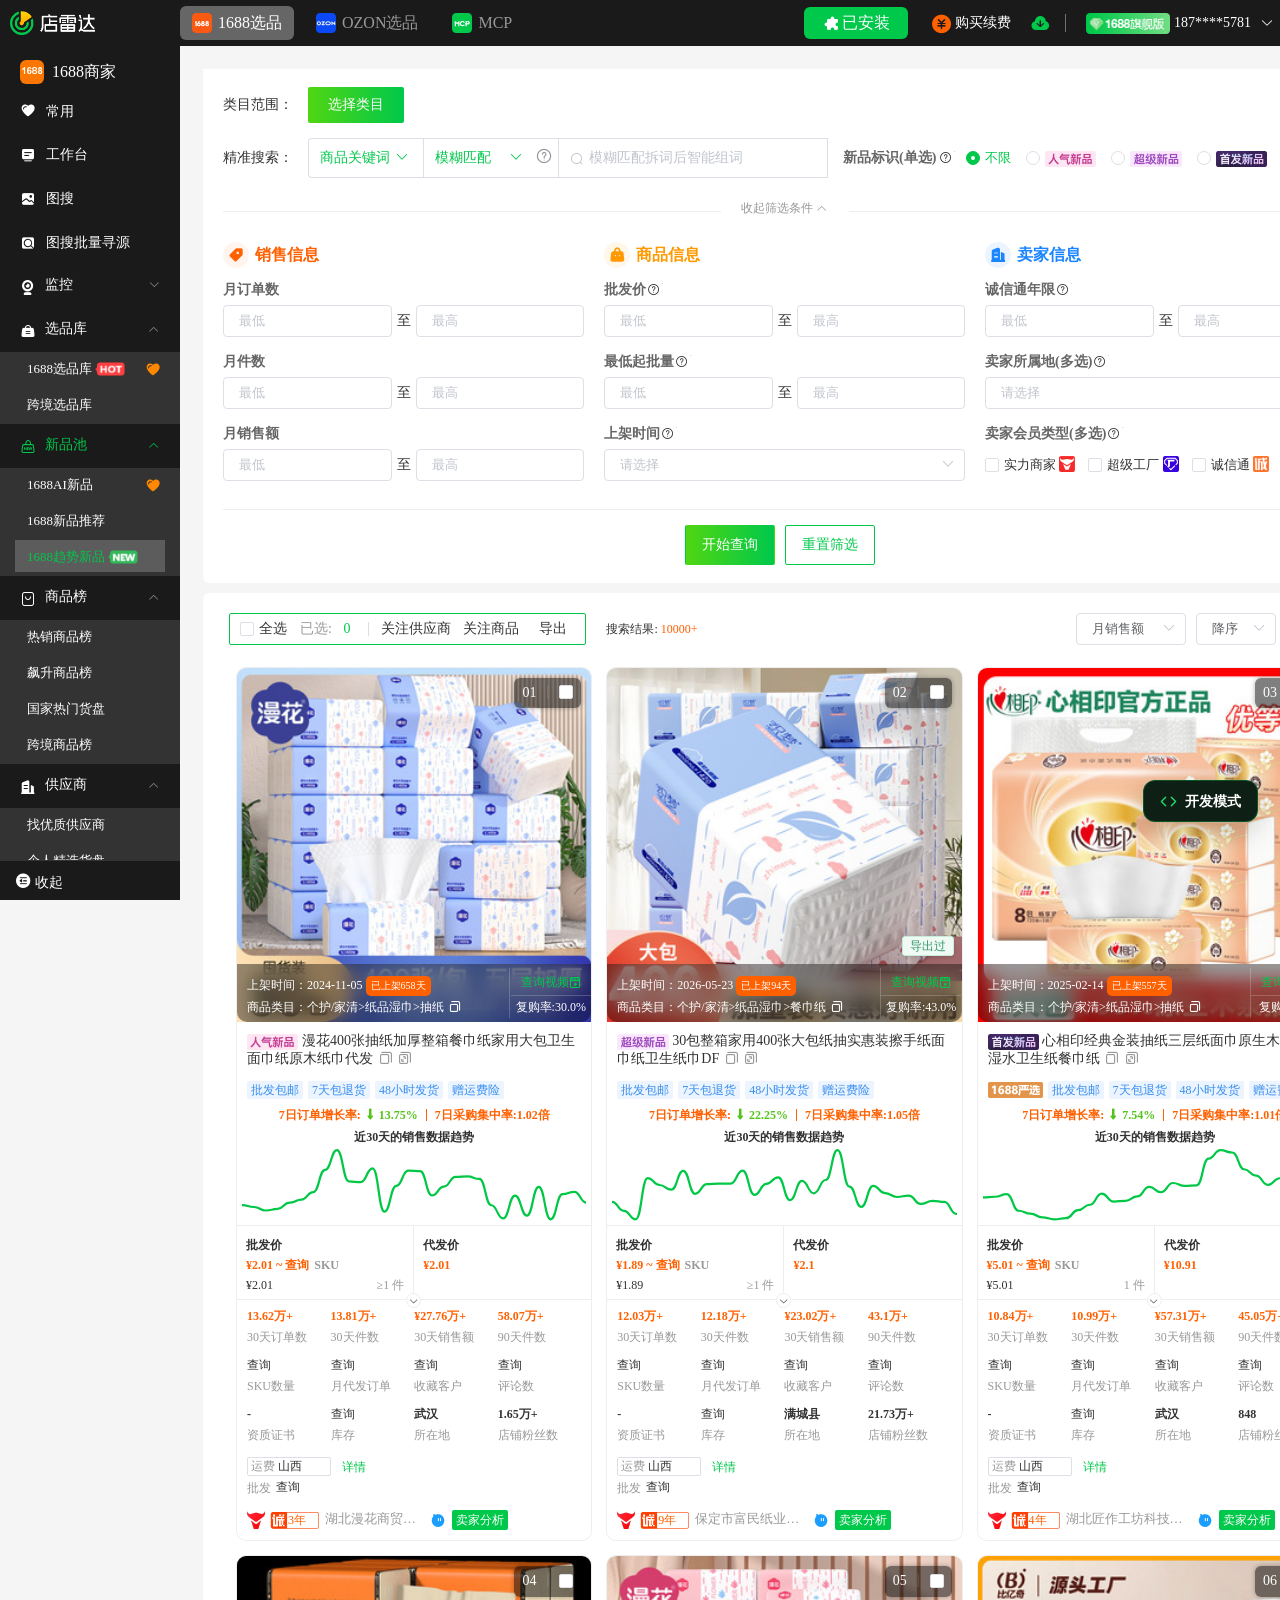
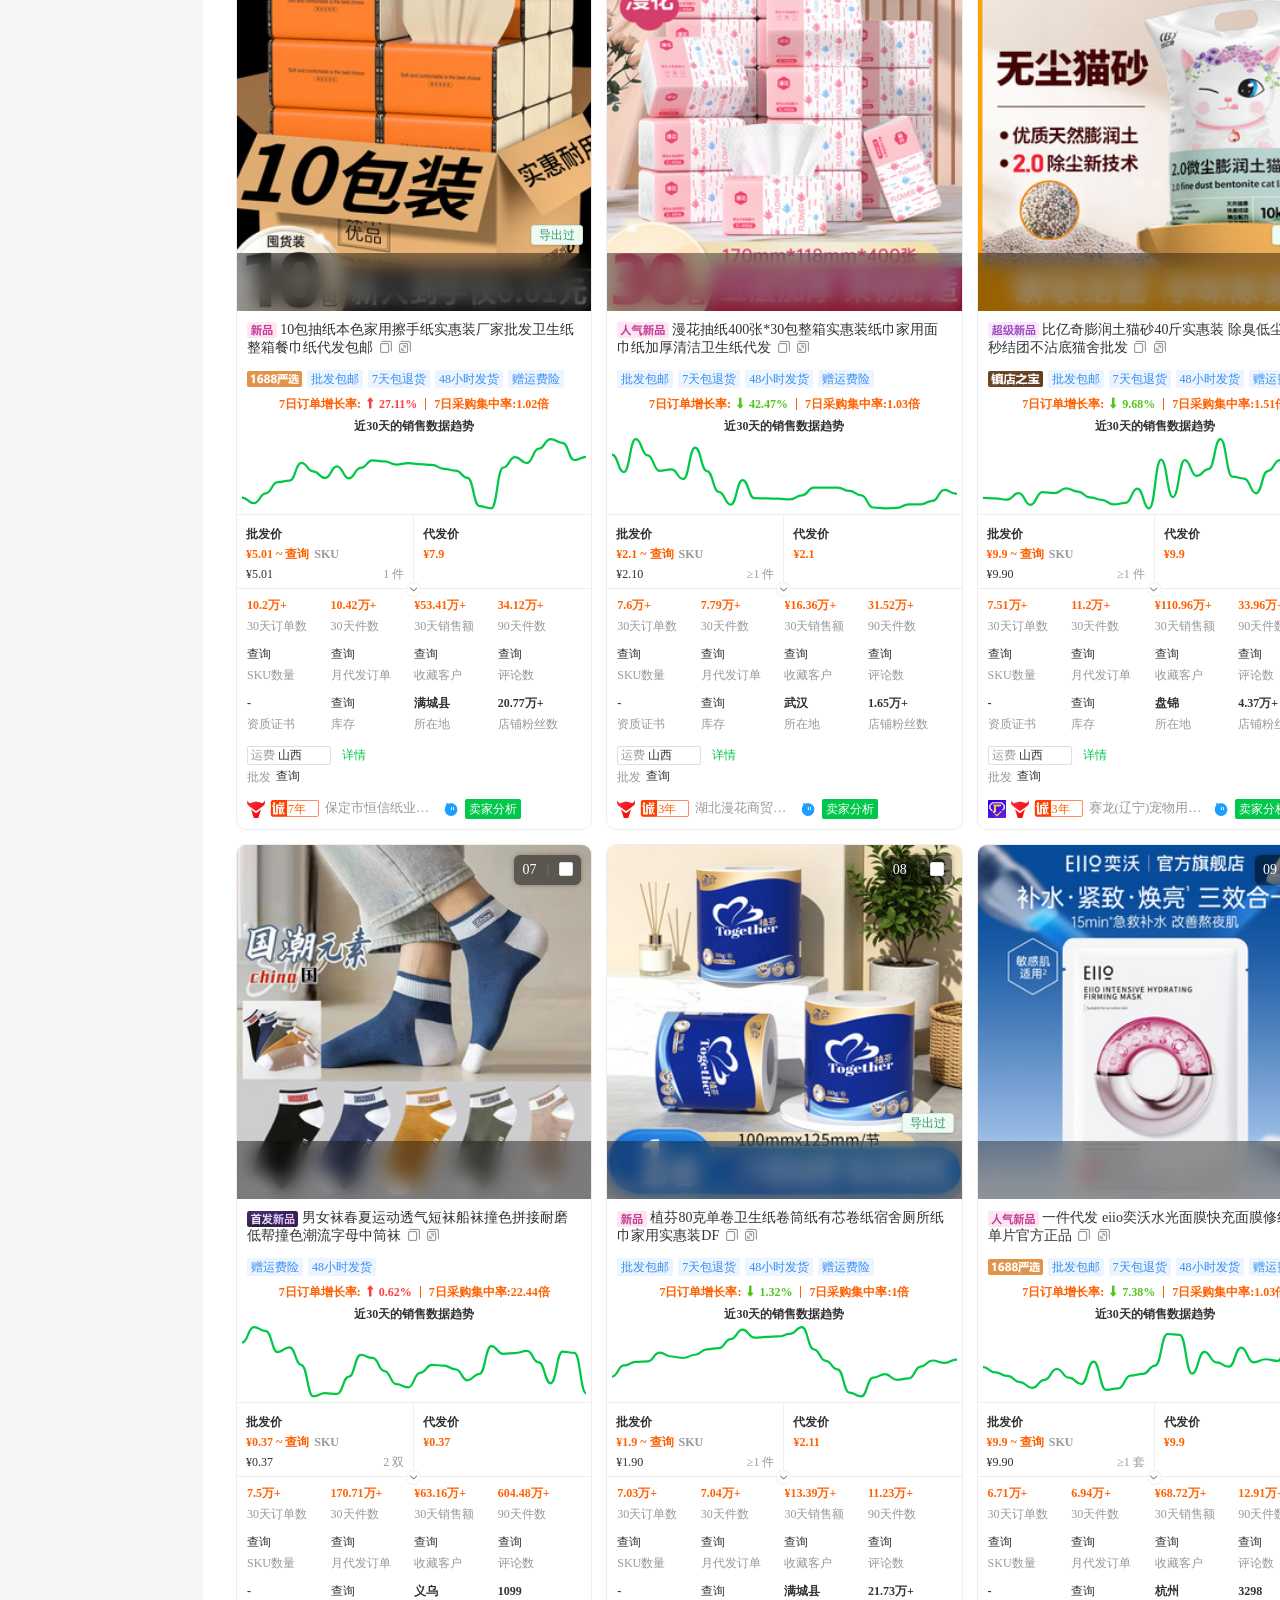
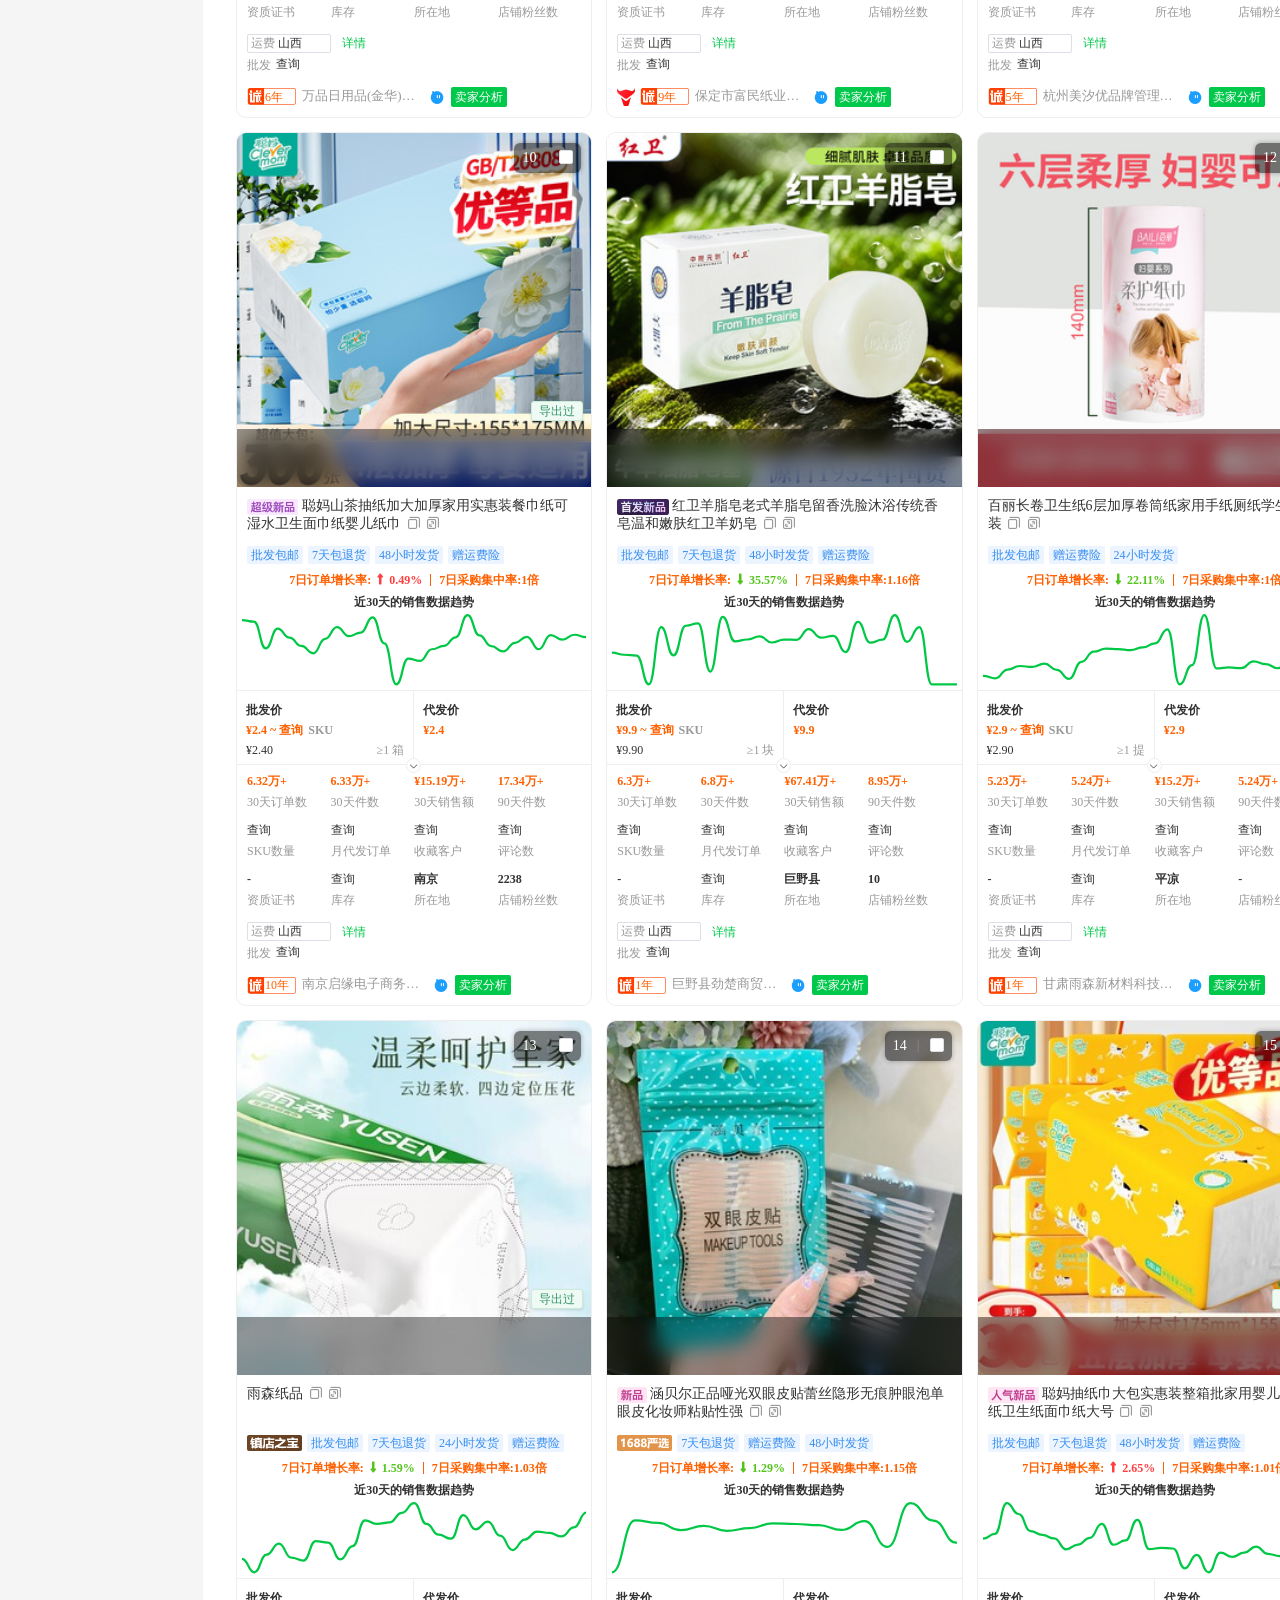
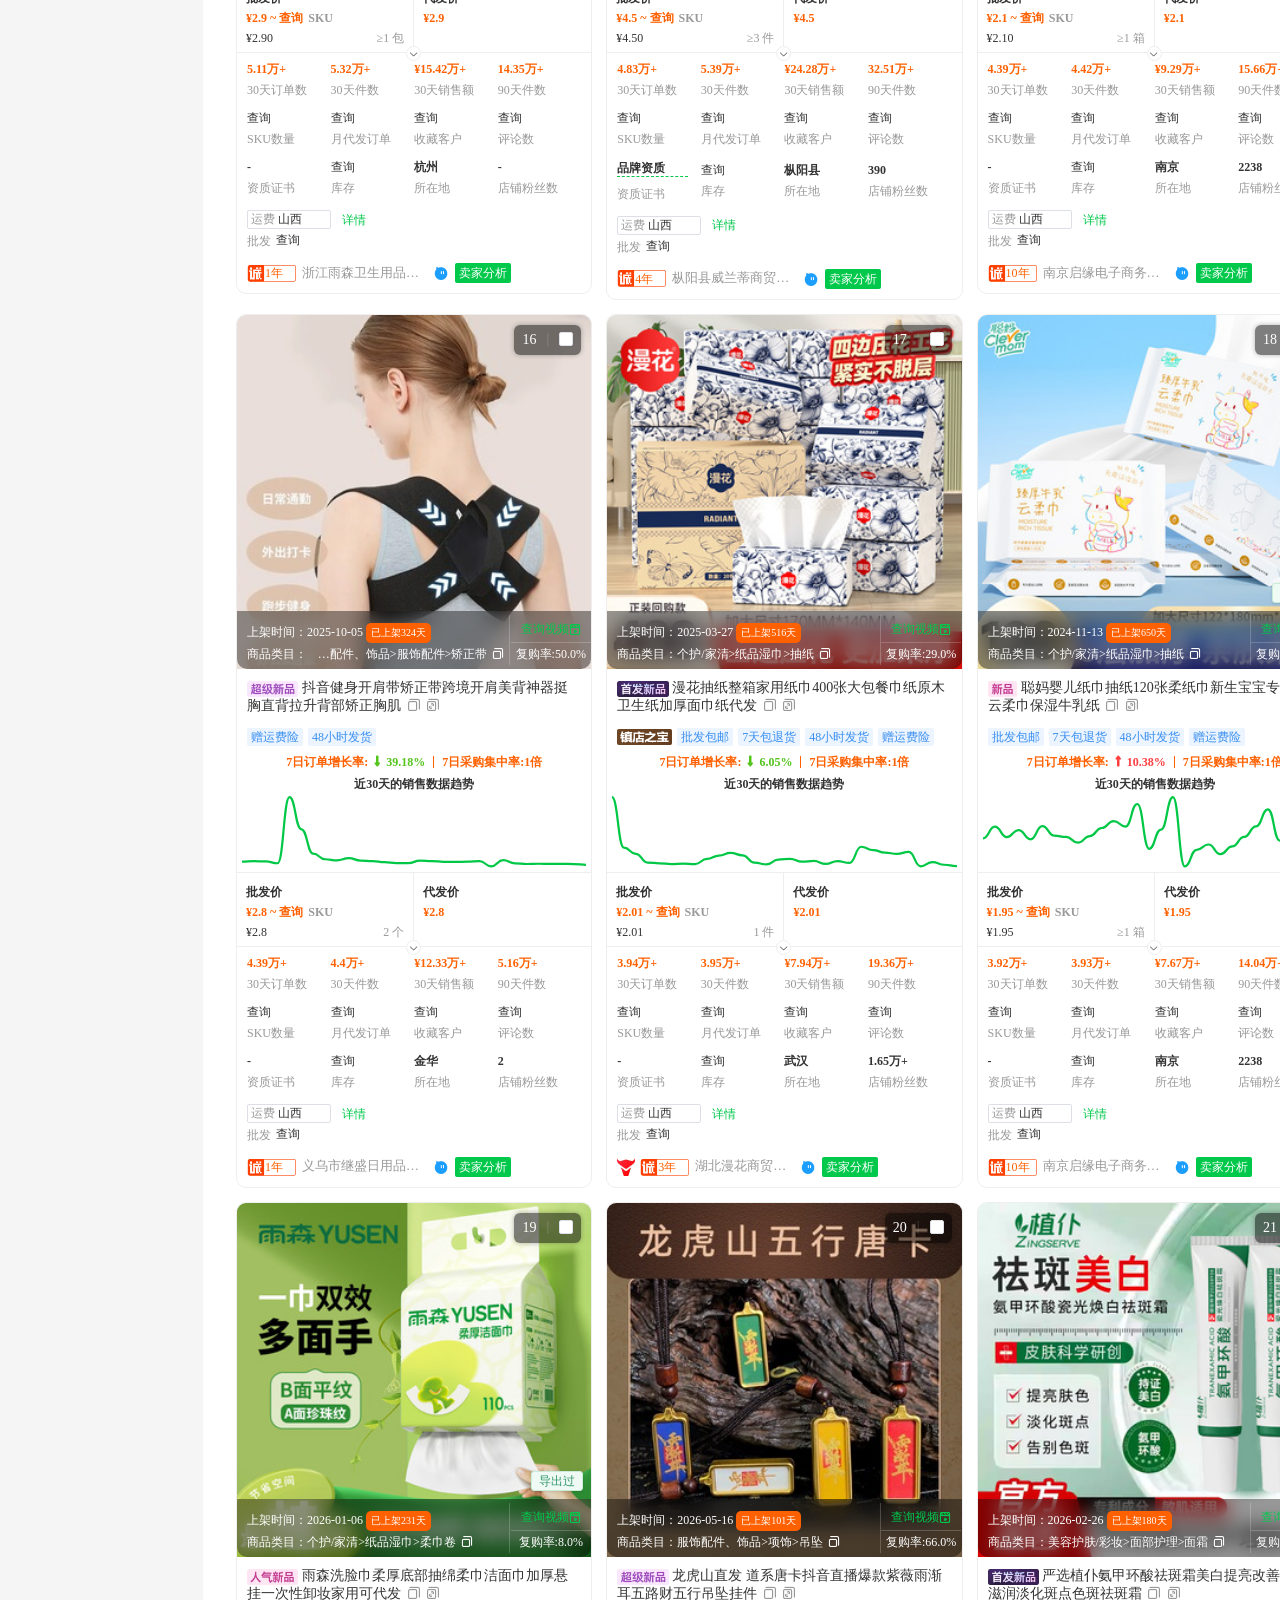
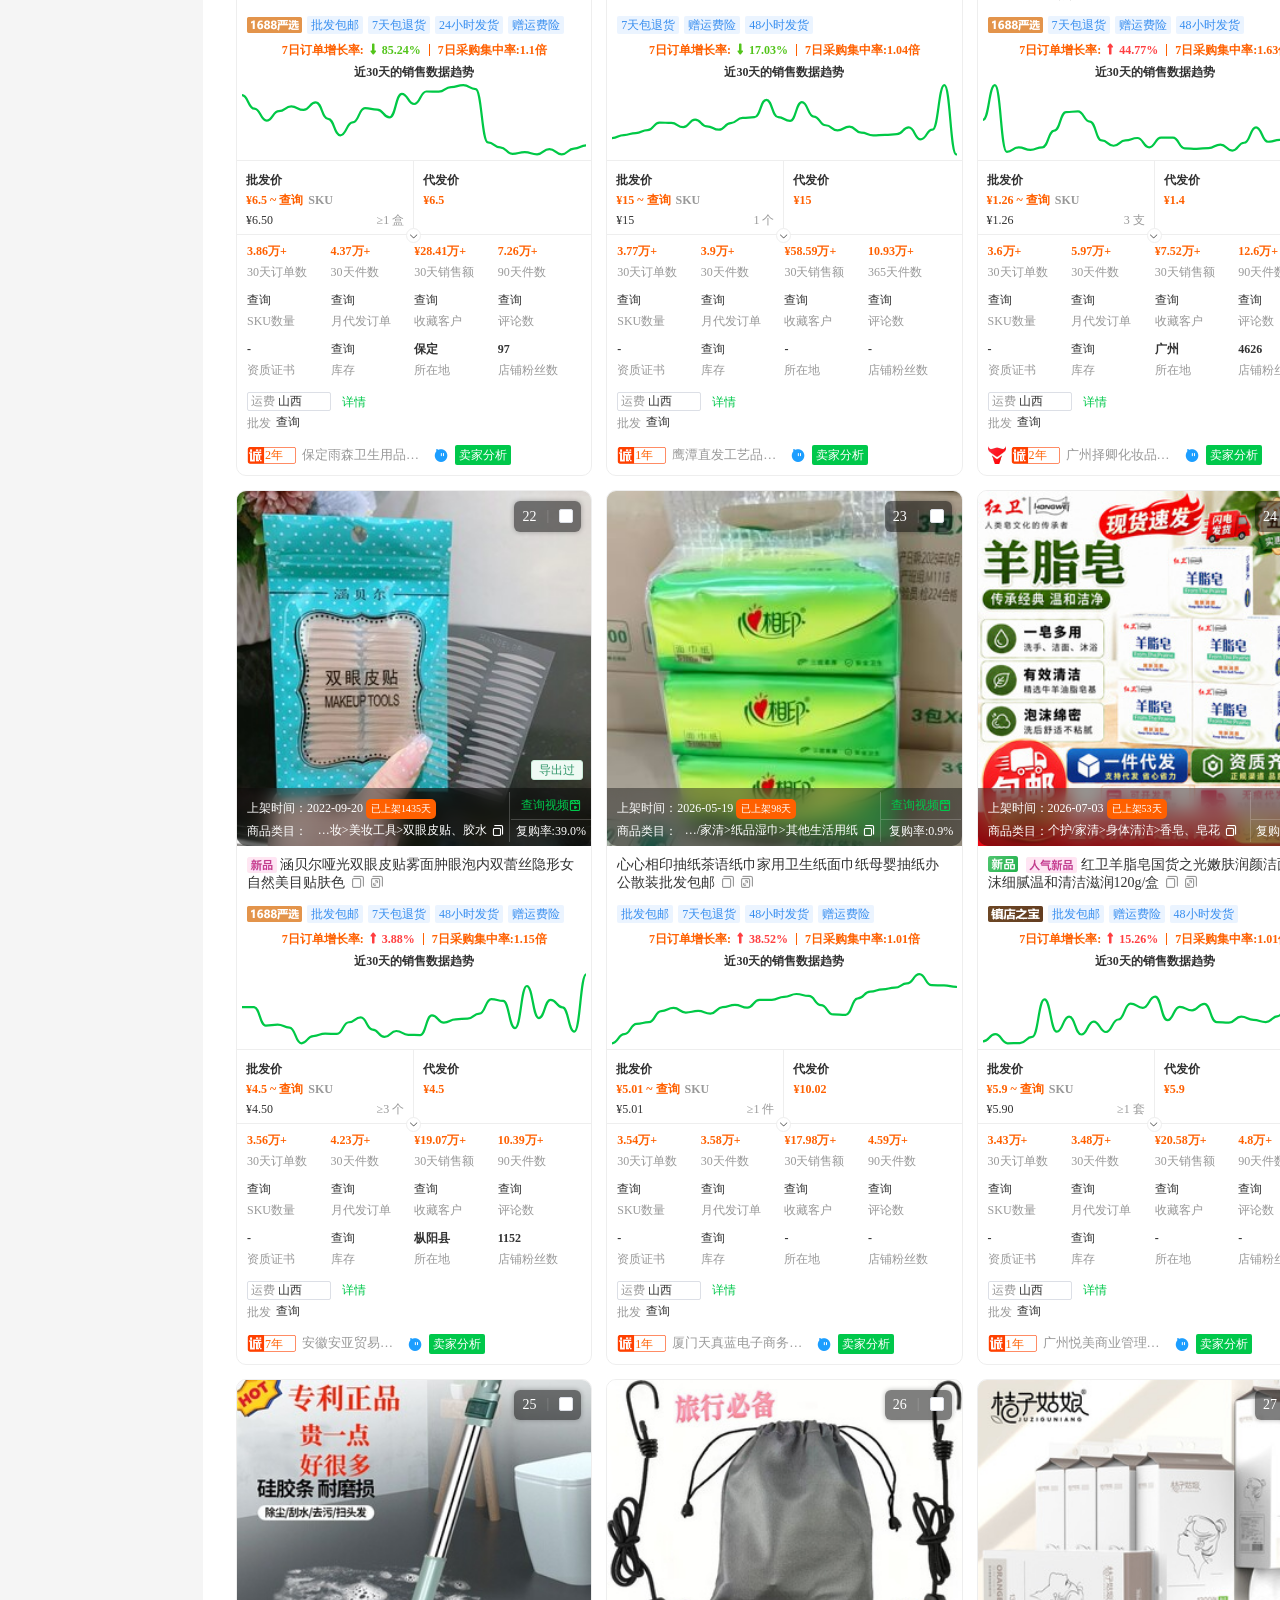
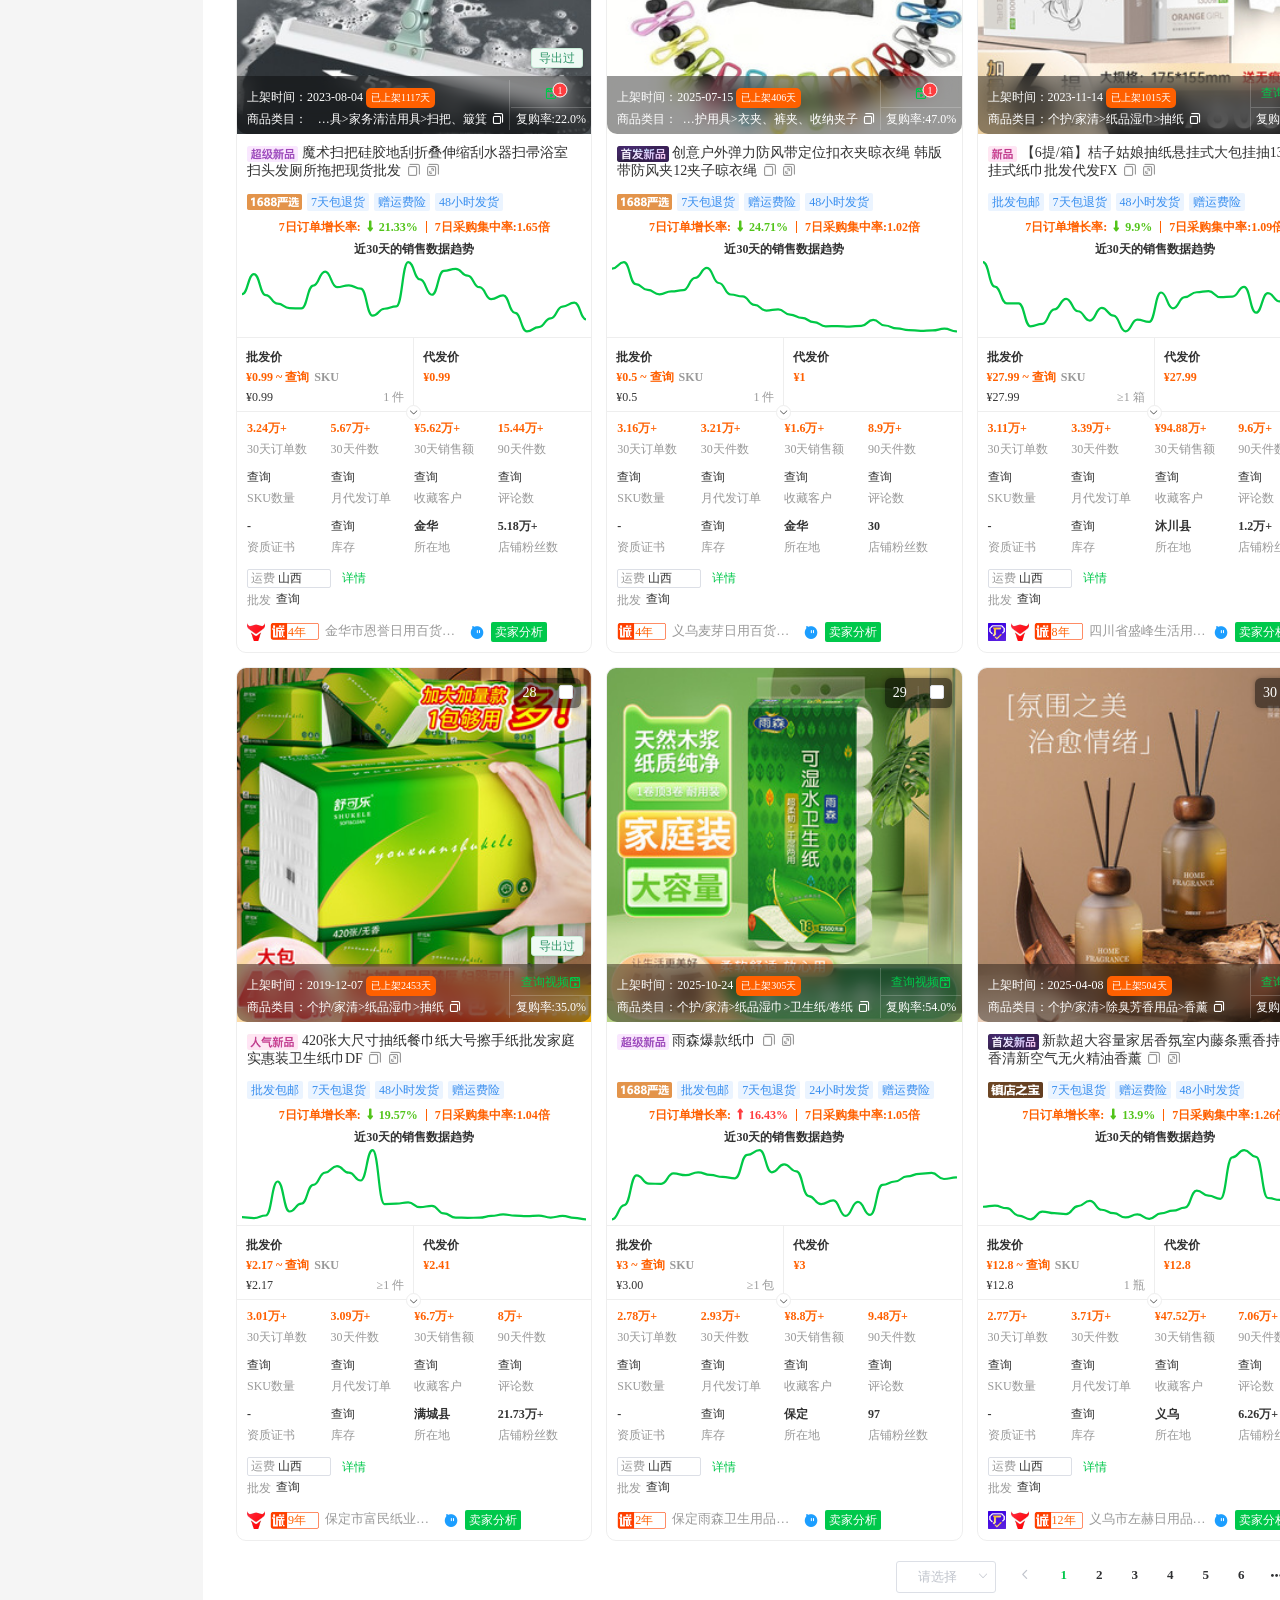
==== commit 6417f7ae: "2026-09-11 15:53:43 隐藏文本说明按钮" ====
--- a/index.html
+++ b/index.html
@@ -34,7 +34,7 @@
   
   <script>window.AliyunCaptchaConfig={region:"cn",prefix:"8hu2jp"}</script>
    <style type="text/css">@font-face {font-family: "aliyun-captcha-iconfont";src: url("[data-uri]") format("woff2");}.iconfont-aliyun-captcha {font-family: "aliyun-captcha-iconfont" !important;font-size: 16px;font-style: normal;-webkit-font-smoothing: antialiased;-moz-osx-font-smoothing: grayscale;}.aliyun-captcha .icon-close-line:before {content: "\e67e";}</style>
-<link rel="preload" as="style" href="./1688选品_找工厂、找优质货源_店雷达_files/dab0f48.css"><link rel="preload" as="style" href="./1688选品_找工厂、找优质货源_店雷达_files/8df6196.css"><link rel="preload" as="style" href="./1688选品_找工厂、找优质货源_店雷达_files/abe4d73.css"><link rel="preload" as="style" href="./1688选品_找工厂、找优质货源_店雷达_files/05ef639.css"><link rel="preload" as="style" href="./1688选品_找工厂、找优质货源_店雷达_files/a64e75e.css"><link rel="preload" as="style" href="./1688选品_找工厂、找优质货源_店雷达_files/cfb2677.css"><link rel="preload" as="style" href="./1688选品_找工厂、找优质货源_店雷达_files/4c618b1.css"><link rel="preload" as="style" href="./1688选品_找工厂、找优质货源_店雷达_files/42c9da9.css"><link rel="preload" as="style" href="./1688选品_找工厂、找优质货源_店雷达_files/cd0bfed.css"><link rel="preload" as="style" href="./1688选品_找工厂、找优质货源_店雷达_files/600d80a.css"><link rel="preload" as="style" href="./1688选品_找工厂、找优质货源_店雷达_files/8b1da79.css"><link rel="preload" as="style" href="./1688选品_找工厂、找优质货源_店雷达_files/0b4e52c.css"><link rel="preload" as="style" href="./1688选品_找工厂、找优质货源_店雷达_files/3395e5b.css"><link rel="preload" as="style" href="./1688选品_找工厂、找优质货源_店雷达_files/c25b45f.css"><link rel="preload" as="style" href="./1688选品_找工厂、找优质货源_店雷达_files/d35a745.css"><link rel="preload" as="style" href="./1688选品_找工厂、找优质货源_店雷达_files/bfc0ec9.css"><link rel="preload" as="style" href="./1688选品_找工厂、找优质货源_店雷达_files/5410445.css"><link rel="preload" as="style" href="./1688选品_找工厂、找优质货源_店雷达_files/2736f00.css"><link rel="preload" as="style" href="./1688选品_找工厂、找优质货源_店雷达_files/0ec0641.css"><link rel="preload" as="style" href="./1688选品_找工厂、找优质货源_店雷达_files/b4df85c.css"><link rel="preload" as="style" href="./1688选品_找工厂、找优质货源_店雷达_files/061d5c3.css"><link rel="preload" as="style" href="./1688选品_找工厂、找优质货源_店雷达_files/4aedbdf.css"><link rel="preload" as="style" href="./1688选品_找工厂、找优质货源_店雷达_files/c52d629.css"><link rel="preload" as="style" href="./1688选品_找工厂、找优质货源_店雷达_files/0676e59.css"><link rel="preload" as="style" href="./1688选品_找工厂、找优质货源_店雷达_files/ed90cf3.css"><link rel="preload" as="style" href="./1688选品_找工厂、找优质货源_店雷达_files/95cf00d.css"><link rel="preload" as="style" href="./1688选品_找工厂、找优质货源_店雷达_files/8bb04a2.css"><link rel="preload" as="style" href="./1688选品_找工厂、找优质货源_店雷达_files/18cbb27.css"><link rel="preload" as="style" href="./1688选品_找工厂、找优质货源_店雷达_files/5d8d9ee.css"><link rel="preload" as="style" href="./1688选品_找工厂、找优质货源_店雷达_files/b5793e9.css"><link rel="preload" as="style" href="./1688选品_找工厂、找优质货源_店雷达_files/117bf02.css"><link rel="preload" as="style" href="./1688选品_找工厂、找优质货源_店雷达_files/afb9044.css"><link rel="preload" as="style" href="./1688选品_找工厂、找优质货源_店雷达_files/d42f4dc.css"><link rel="preload" as="style" href="./1688选品_找工厂、找优质货源_店雷达_files/ff0c9cd.css"><link rel="preload" as="style" href="./1688选品_找工厂、找优质货源_店雷达_files/65a353a.css"><link rel="preload" as="style" href="./1688选品_找工厂、找优质货源_店雷达_files/785f332.css"><link rel="preload" as="style" href="./1688选品_找工厂、找优质货源_店雷达_files/9de86f4.css"><link rel="preload" as="style" href="./1688选品_找工厂、找优质货源_店雷达_files/ee960b0.css"><link rel="preload" as="style" href="./1688选品_找工厂、找优质货源_店雷达_files/2d65af0.css"><link rel="preload" as="style" href="./1688选品_找工厂、找优质货源_店雷达_files/0bf4491.css"><link rel="preload" as="style" href="./1688选品_找工厂、找优质货源_店雷达_files/1e431d9.css"><link rel="preload" as="style" href="./1688选品_找工厂、找优质货源_店雷达_files/f7e398c.css"><link rel="preload" as="style" href="./1688选品_找工厂、找优质货源_店雷达_files/ebe0b8d.css"><link rel="preload" as="style" href="./1688选品_找工厂、找优质货源_店雷达_files/5766a9d.css"><link rel="preload" as="style" href="./1688选品_找工厂、找优质货源_店雷达_files/0a065ce.css"><style id="local-product-status-style">.pictureImage-container{position:relative}.local-product-status{position:absolute;right:8px;bottom:66px;z-index:12;display:flex;flex-direction:row;align-items:center;justify-content:flex-end;gap:4px;font-size:12px;line-height:20px;font-weight:400;white-space:nowrap;pointer-events:none}.local-product-status span{display:inline-flex;align-items:center;height:20px;padding:0 7px;border-radius:3px;box-shadow:0 1px 3px rgba(0,0,0,.12)}.local-product-status .exported{color:#31966a;background:#effaf4;border:1px solid #c9ecd9}.local-mark-filter{display:flex;align-items:center;margin-left:18px;font-size:14px;color:#333;white-space:nowrap}.local-mark-filter__label{margin-right:8px;color:#333}.local-mark-filter__selects{display:flex;align-items:center;gap:6px}.local-mark-select{position:relative;width:96px}.local-mark-select--type{width:148px}.local-mark-select .el-input__inner{height:32px;line-height:32px;padding-right:30px;cursor:pointer;background:#fff}.local-mark-select--type .el-input__inner{padding-right:30px}.local-mark-select--type .el-input__inner:placeholder-shown{color:#c0c4cc}.local-mark-select--type .el-input{position:relative}.local-mark-select--type .el-input__suffix{right:8px}.local-mark-clear{display:none;position:absolute;left:56px;top:50%;z-index:3;width:14px;height:14px;margin-top:-7px;border-radius:50%;background:#c7cbd1;color:#fff;font-family:Arial,sans-serif;font-size:11px;font-weight:700;line-height:14px;text-align:center;cursor:pointer;transition:background .2s}.local-mark-select--type.has-value .local-mark-clear{display:block}.local-mark-select--type.has-value .el-select__caret{display:block}.local-mark-clear:hover{background:#aeb4bc}.local-mark-select.is-open .el-input__inner{border-color:inherit}.local-mark-select.is-open .el-select__caret{transform:none}.local-mark-dropdown{position:absolute;left:0;top:36px;z-index:99;background:#fff;border:1px solid #e4e7ed;border-radius:4px;box-shadow:0 2px 12px 0 rgba(0,0,0,.1);box-sizing:border-box;margin:5px 0}.local-mark-dropdown .el-select-dropdown__wrap{max-height:274px;margin:0!important;overflow:auto}.local-mark-dropdown .el-select-dropdown__list{padding:6px 0}.local-mark-dropdown .el-select-dropdown__item{height:34px;line-height:34px;font-size:14px;color:#606266;padding:0 20px;cursor:pointer}.local-mark-dropdown .el-select-dropdown__item.hover,.local-mark-dropdown .el-select-dropdown__item:hover{background-color:#f5f7fa}.local-mark-dropdown .el-select-dropdown__item.selected{color:#ff6000;font-weight:700}.local-feature-note{position:fixed;right:18px;top:50%;z-index:1200;transform:translateY(-50%);font-size:14px;color:#333}.local-feature-note__btn{width:42px;min-height:86px;padding:10px 8px;border:1px solid #e4e7ed;border-radius:4px;background:#fff;color:#606266;box-shadow:0 2px 12px rgba(0,0,0,.12);line-height:18px;text-align:center;cursor:pointer;box-sizing:border-box}.local-feature-note__btn:hover{color:#ff6000;border-color:#ffd1b8}.local-feature-note__panel{display:none;position:absolute;right:52px;top:50%;width:380px;transform:translateY(-50%);padding:16px 18px;border:1px solid #e4e7ed;border-radius:4px;background:#fff;box-shadow:0 4px 18px rgba(0,0,0,.14);box-sizing:border-box}.local-feature-note.is-open .local-feature-note__panel{display:block}.local-feature-note__title{margin:0 0 12px;font-size:16px;line-height:22px;font-weight:600;color:#303133}.local-feature-note__section{margin-top:10px}.local-feature-note__name{margin-bottom:4px;font-weight:600;color:#303133}.local-feature-note__text{line-height:22px;color:#606266}.local-feature-note__close{position:absolute;right:10px;top:8px;width:18px;height:18px;border-radius:50%;background:#c7cbd1;color:#fff;font-family:Arial,sans-serif;font-size:13px;font-weight:700;line-height:18px;text-align:center;cursor:pointer}.local-feature-note__close:hover{background:#aeb4bc}</style><meta name="dev-mode-brand" content="店雷达">
+<link rel="preload" as="style" href="./1688选品_找工厂、找优质货源_店雷达_files/dab0f48.css"><link rel="preload" as="style" href="./1688选品_找工厂、找优质货源_店雷达_files/8df6196.css"><link rel="preload" as="style" href="./1688选品_找工厂、找优质货源_店雷达_files/abe4d73.css"><link rel="preload" as="style" href="./1688选品_找工厂、找优质货源_店雷达_files/05ef639.css"><link rel="preload" as="style" href="./1688选品_找工厂、找优质货源_店雷达_files/a64e75e.css"><link rel="preload" as="style" href="./1688选品_找工厂、找优质货源_店雷达_files/cfb2677.css"><link rel="preload" as="style" href="./1688选品_找工厂、找优质货源_店雷达_files/4c618b1.css"><link rel="preload" as="style" href="./1688选品_找工厂、找优质货源_店雷达_files/42c9da9.css"><link rel="preload" as="style" href="./1688选品_找工厂、找优质货源_店雷达_files/cd0bfed.css"><link rel="preload" as="style" href="./1688选品_找工厂、找优质货源_店雷达_files/600d80a.css"><link rel="preload" as="style" href="./1688选品_找工厂、找优质货源_店雷达_files/8b1da79.css"><link rel="preload" as="style" href="./1688选品_找工厂、找优质货源_店雷达_files/0b4e52c.css"><link rel="preload" as="style" href="./1688选品_找工厂、找优质货源_店雷达_files/3395e5b.css"><link rel="preload" as="style" href="./1688选品_找工厂、找优质货源_店雷达_files/c25b45f.css"><link rel="preload" as="style" href="./1688选品_找工厂、找优质货源_店雷达_files/d35a745.css"><link rel="preload" as="style" href="./1688选品_找工厂、找优质货源_店雷达_files/bfc0ec9.css"><link rel="preload" as="style" href="./1688选品_找工厂、找优质货源_店雷达_files/5410445.css"><link rel="preload" as="style" href="./1688选品_找工厂、找优质货源_店雷达_files/2736f00.css"><link rel="preload" as="style" href="./1688选品_找工厂、找优质货源_店雷达_files/0ec0641.css"><link rel="preload" as="style" href="./1688选品_找工厂、找优质货源_店雷达_files/b4df85c.css"><link rel="preload" as="style" href="./1688选品_找工厂、找优质货源_店雷达_files/061d5c3.css"><link rel="preload" as="style" href="./1688选品_找工厂、找优质货源_店雷达_files/4aedbdf.css"><link rel="preload" as="style" href="./1688选品_找工厂、找优质货源_店雷达_files/c52d629.css"><link rel="preload" as="style" href="./1688选品_找工厂、找优质货源_店雷达_files/0676e59.css"><link rel="preload" as="style" href="./1688选品_找工厂、找优质货源_店雷达_files/ed90cf3.css"><link rel="preload" as="style" href="./1688选品_找工厂、找优质货源_店雷达_files/95cf00d.css"><link rel="preload" as="style" href="./1688选品_找工厂、找优质货源_店雷达_files/8bb04a2.css"><link rel="preload" as="style" href="./1688选品_找工厂、找优质货源_店雷达_files/18cbb27.css"><link rel="preload" as="style" href="./1688选品_找工厂、找优质货源_店雷达_files/5d8d9ee.css"><link rel="preload" as="style" href="./1688选品_找工厂、找优质货源_店雷达_files/b5793e9.css"><link rel="preload" as="style" href="./1688选品_找工厂、找优质货源_店雷达_files/117bf02.css"><link rel="preload" as="style" href="./1688选品_找工厂、找优质货源_店雷达_files/afb9044.css"><link rel="preload" as="style" href="./1688选品_找工厂、找优质货源_店雷达_files/d42f4dc.css"><link rel="preload" as="style" href="./1688选品_找工厂、找优质货源_店雷达_files/ff0c9cd.css"><link rel="preload" as="style" href="./1688选品_找工厂、找优质货源_店雷达_files/65a353a.css"><link rel="preload" as="style" href="./1688选品_找工厂、找优质货源_店雷达_files/785f332.css"><link rel="preload" as="style" href="./1688选品_找工厂、找优质货源_店雷达_files/9de86f4.css"><link rel="preload" as="style" href="./1688选品_找工厂、找优质货源_店雷达_files/ee960b0.css"><link rel="preload" as="style" href="./1688选品_找工厂、找优质货源_店雷达_files/2d65af0.css"><link rel="preload" as="style" href="./1688选品_找工厂、找优质货源_店雷达_files/0bf4491.css"><link rel="preload" as="style" href="./1688选品_找工厂、找优质货源_店雷达_files/1e431d9.css"><link rel="preload" as="style" href="./1688选品_找工厂、找优质货源_店雷达_files/f7e398c.css"><link rel="preload" as="style" href="./1688选品_找工厂、找优质货源_店雷达_files/ebe0b8d.css"><link rel="preload" as="style" href="./1688选品_找工厂、找优质货源_店雷达_files/5766a9d.css"><link rel="preload" as="style" href="./1688选品_找工厂、找优质货源_店雷达_files/0a065ce.css"><style id="local-product-status-style">.pictureImage-container{position:relative}.local-product-status{position:absolute;right:8px;bottom:66px;z-index:12;display:flex;flex-direction:row;align-items:center;justify-content:flex-end;gap:4px;font-size:12px;line-height:20px;font-weight:400;white-space:nowrap;pointer-events:none}.local-product-status span{display:inline-flex;align-items:center;height:20px;padding:0 7px;border-radius:3px;box-shadow:0 1px 3px rgba(0,0,0,.12)}.local-product-status .exported{color:#31966a;background:#effaf4;border:1px solid #c9ecd9}.local-mark-filter{display:flex;align-items:center;margin-left:18px;font-size:14px;color:#333;white-space:nowrap}.local-mark-filter__label{margin-right:8px;color:#333}.local-mark-filter__selects{display:flex;align-items:center;gap:6px}.local-mark-select{position:relative;width:96px}.local-mark-select--type{width:148px}.local-mark-select .el-input__inner{height:32px;line-height:32px;padding-right:30px;cursor:pointer;background:#fff}.local-mark-select--type .el-input__inner{padding-right:30px}.local-mark-select--type .el-input__inner:placeholder-shown{color:#c0c4cc}.local-mark-select--type .el-input{position:relative}.local-mark-select--type .el-input__suffix{right:8px}.local-mark-clear{display:none;position:absolute;left:56px;top:50%;z-index:3;width:14px;height:14px;margin-top:-7px;border-radius:50%;background:#c7cbd1;color:#fff;font-family:Arial,sans-serif;font-size:11px;font-weight:700;line-height:14px;text-align:center;cursor:pointer;transition:background .2s}.local-mark-select--type.has-value .local-mark-clear{display:block}.local-mark-select--type.has-value .el-select__caret{display:block}.local-mark-clear:hover{background:#aeb4bc}.local-mark-select.is-open .el-input__inner{border-color:inherit}.local-mark-select.is-open .el-select__caret{transform:none}.local-mark-dropdown{position:absolute;left:0;top:36px;z-index:99;background:#fff;border:1px solid #e4e7ed;border-radius:4px;box-shadow:0 2px 12px 0 rgba(0,0,0,.1);box-sizing:border-box;margin:5px 0}.local-mark-dropdown .el-select-dropdown__wrap{max-height:274px;margin:0!important;overflow:auto}.local-mark-dropdown .el-select-dropdown__list{padding:6px 0}.local-mark-dropdown .el-select-dropdown__item{height:34px;line-height:34px;font-size:14px;color:#606266;padding:0 20px;cursor:pointer}.local-mark-dropdown .el-select-dropdown__item.hover,.local-mark-dropdown .el-select-dropdown__item:hover{background-color:#f5f7fa}.local-mark-dropdown .el-select-dropdown__item.selected{color:#ff6000;font-weight:700}.local-feature-note{position:fixed;right:18px;top:50%;z-index:1200;transform:translateY(-50%);font-size:14px;color:#333;display:none}.local-feature-note__btn{width:42px;min-height:86px;padding:10px 8px;border:1px solid #e4e7ed;border-radius:4px;background:#fff;color:#606266;box-shadow:0 2px 12px rgba(0,0,0,.12);line-height:18px;text-align:center;cursor:pointer;box-sizing:border-box}.local-feature-note__btn:hover{color:#ff6000;border-color:#ffd1b8}.local-feature-note__panel{display:none;position:absolute;right:52px;top:50%;width:380px;transform:translateY(-50%);padding:16px 18px;border:1px solid #e4e7ed;border-radius:4px;background:#fff;box-shadow:0 4px 18px rgba(0,0,0,.14);box-sizing:border-box}.local-feature-note.is-open .local-feature-note__panel{display:block}.local-feature-note__title{margin:0 0 12px;font-size:16px;line-height:22px;font-weight:600;color:#303133}.local-feature-note__section{margin-top:10px}.local-feature-note__name{margin-bottom:4px;font-weight:600;color:#303133}.local-feature-note__text{line-height:22px;color:#606266}.local-feature-note__close{position:absolute;right:10px;top:8px;width:18px;height:18px;border-radius:50%;background:#c7cbd1;color:#fff;font-family:Arial,sans-serif;font-size:13px;font-weight:700;line-height:18px;text-align:center;cursor:pointer}.local-feature-note__close:hover{background:#aeb4bc}</style><meta name="dev-mode-brand" content="店雷达">
 <link rel="stylesheet" href="dev-mode.css" data-dev-mode>
 </head>
 
@@ -822,6 +822,24 @@
     }
     closeAll();
   });
+  function reposition(){
+    var dds=document.querySelectorAll('.el-select-dropdown');
+    for(var i=0;i<dds.length;i++){
+      var dd=dds[i];
+      if(dd.style.display!=='block'){continue;}
+      var sel=dd.closest?dd.closest('.el-select'):null;
+      var el=sel?sel.querySelector('input.el-input__inner'):null;
+      if(!el){continue;}
+      var r=el.getBoundingClientRect();
+      var h=dd.offsetHeight||0;
+      var top=r.bottom;
+      if(h&&r.bottom+h>window.innerHeight&&r.top-h>0){top=r.top-h;}
+      dd.style.top=top+'px';
+      dd.style.left=r.left+'px';
+    }
+  }
+  window.addEventListener('scroll',reposition,true);
+  window.addEventListener('resize',reposition);
 })();
 </script><script>/* local-mark-radio-fix */
 (function(){
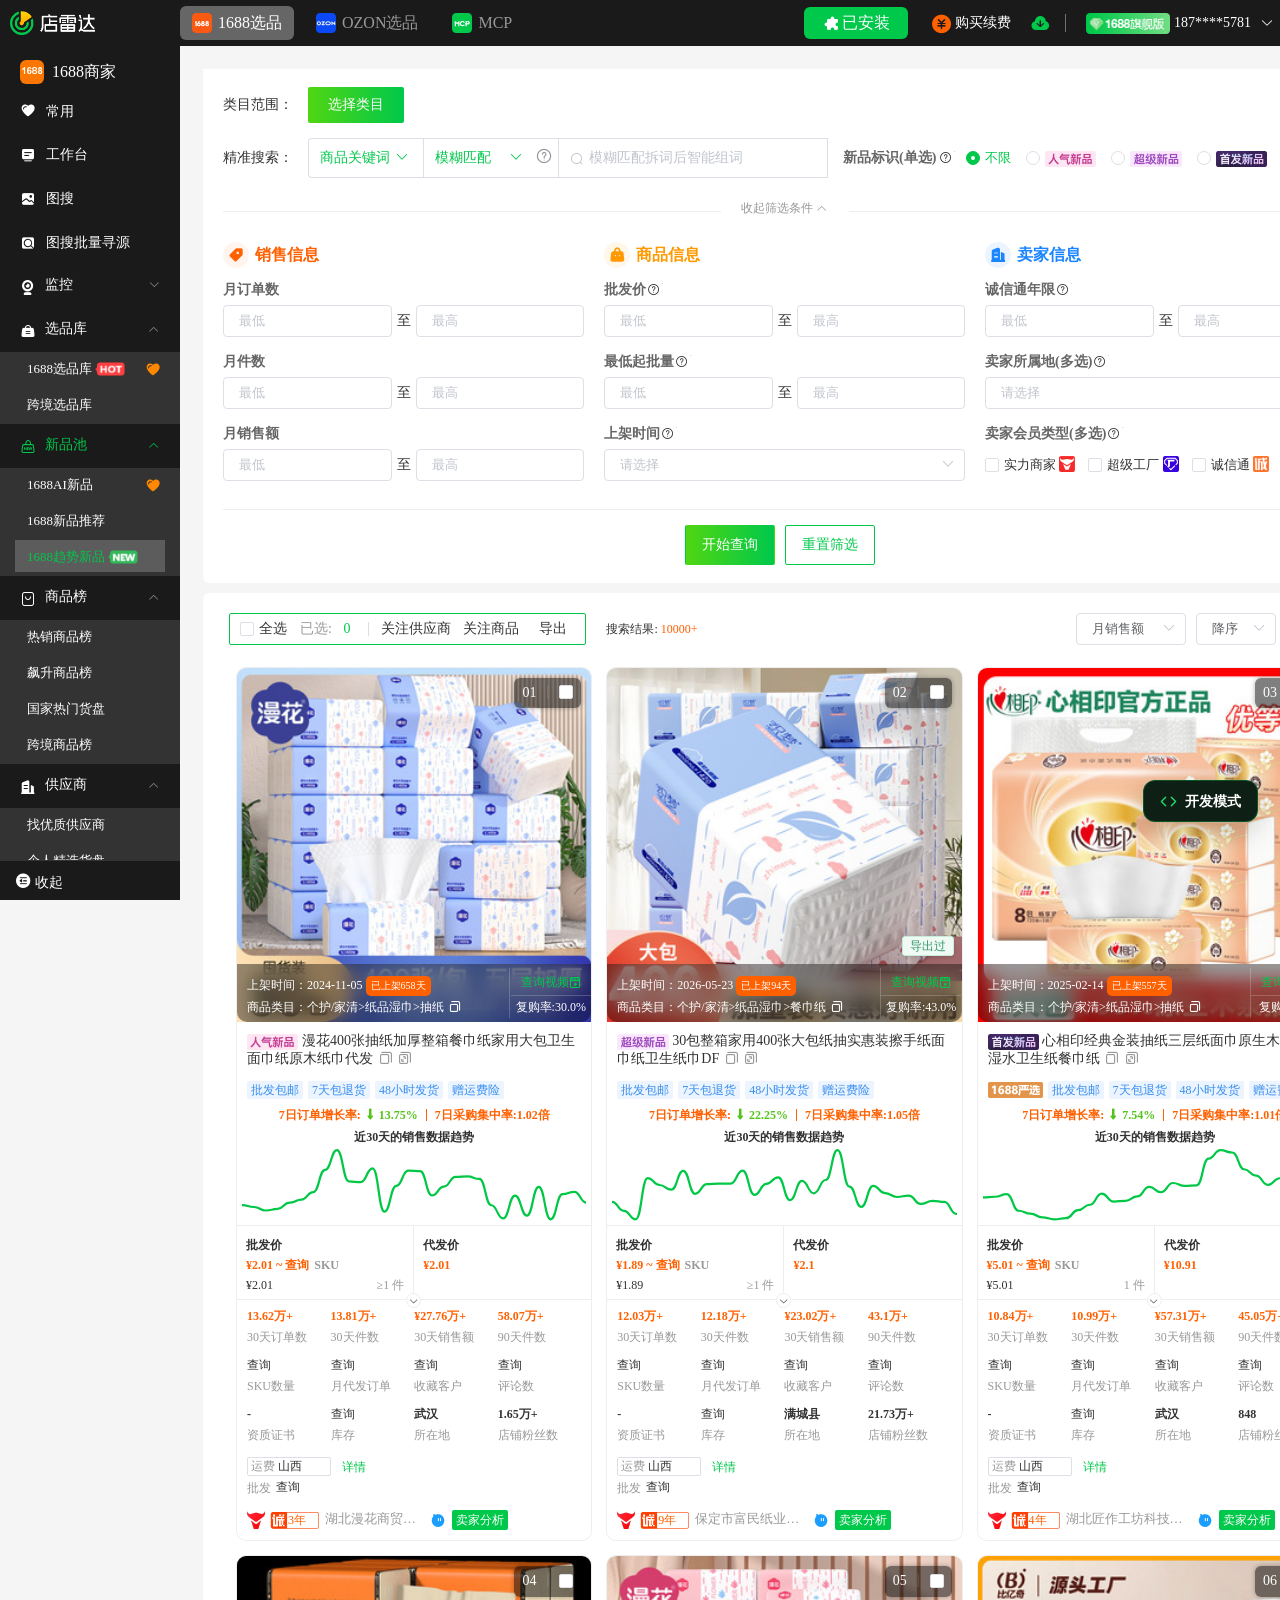
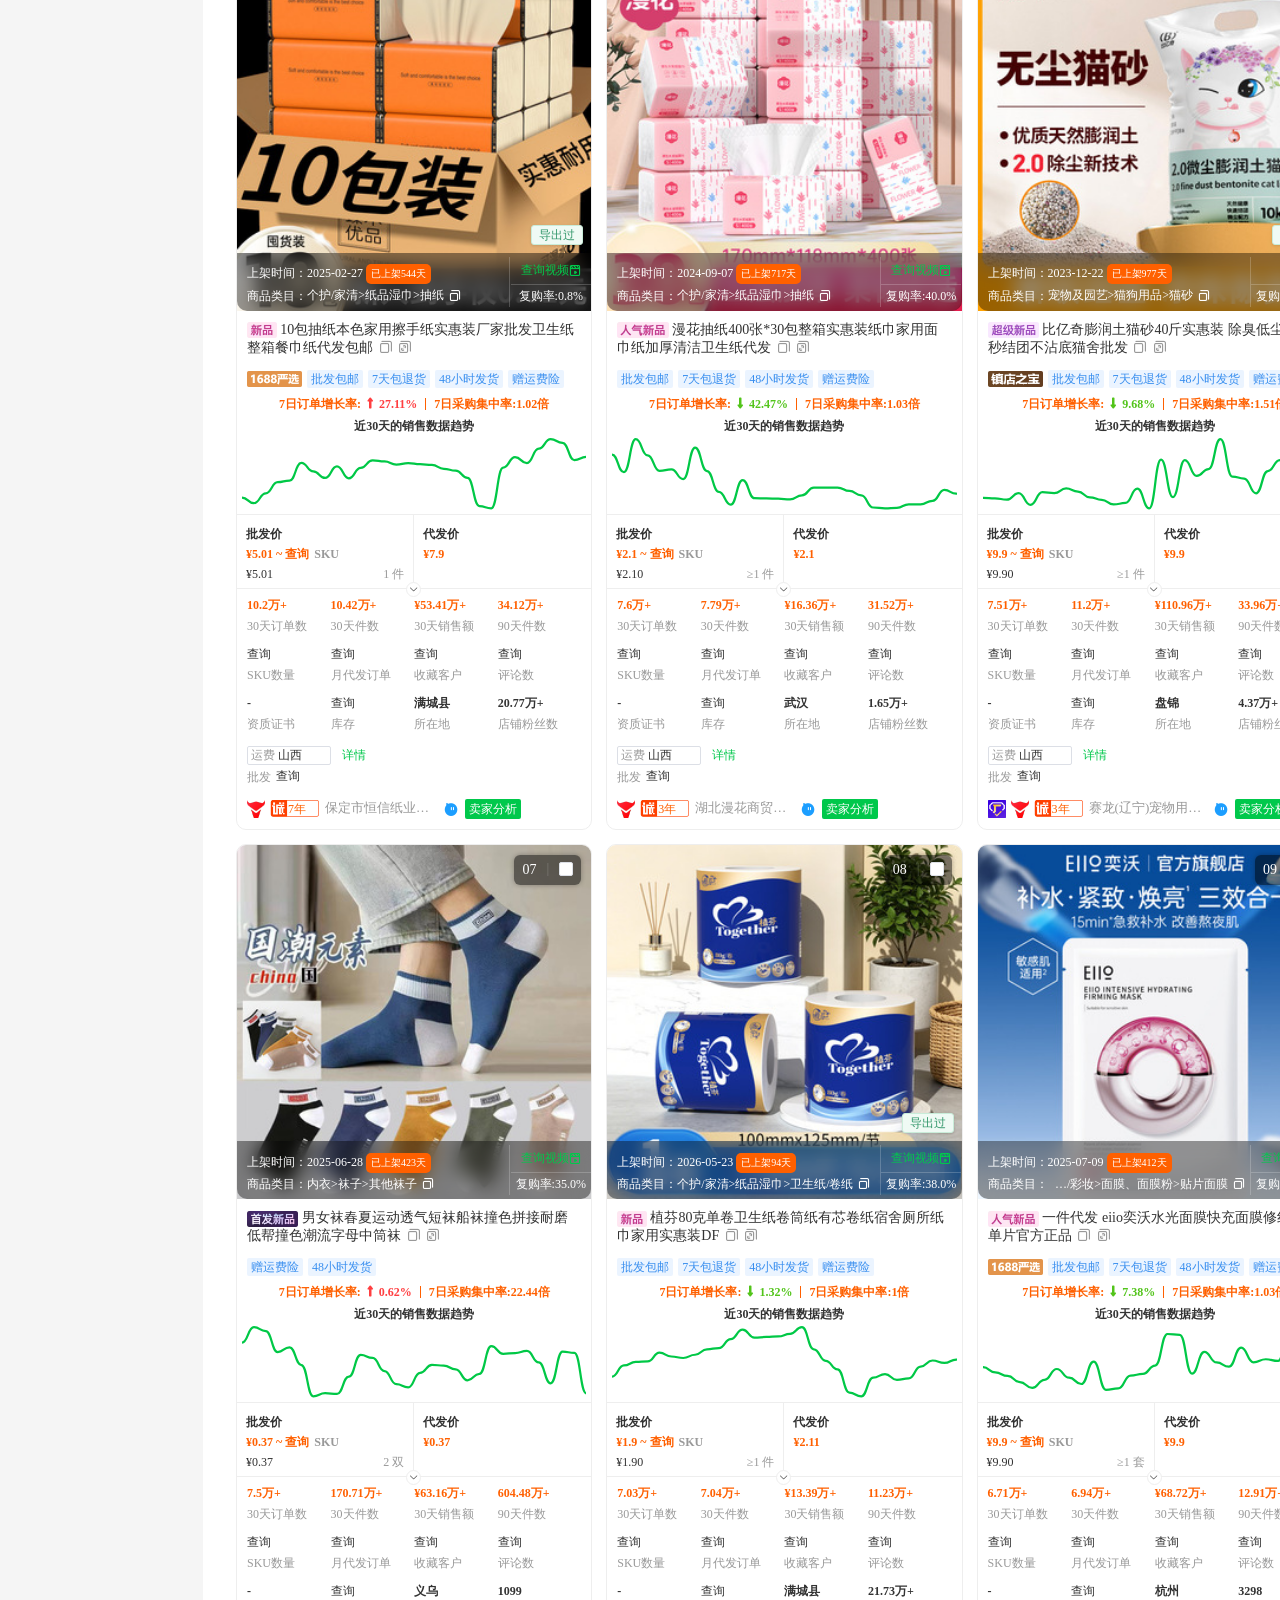
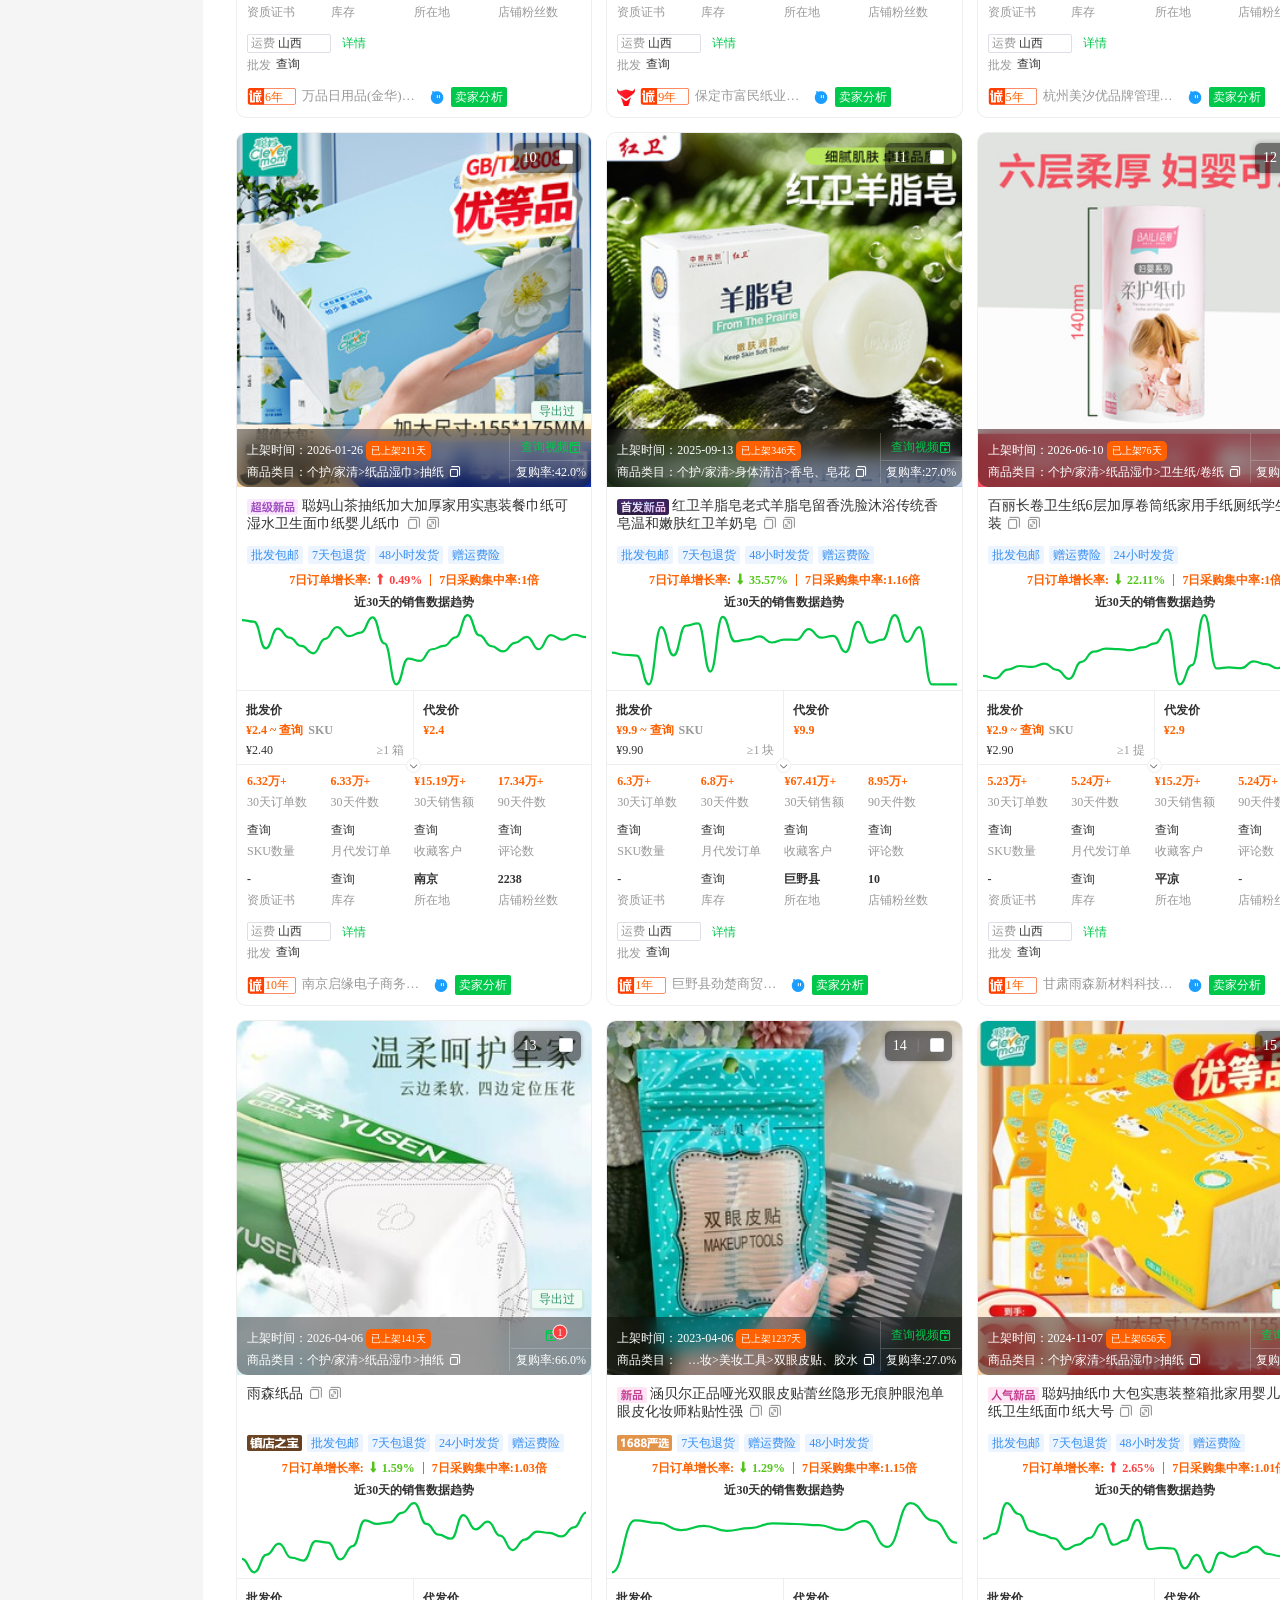
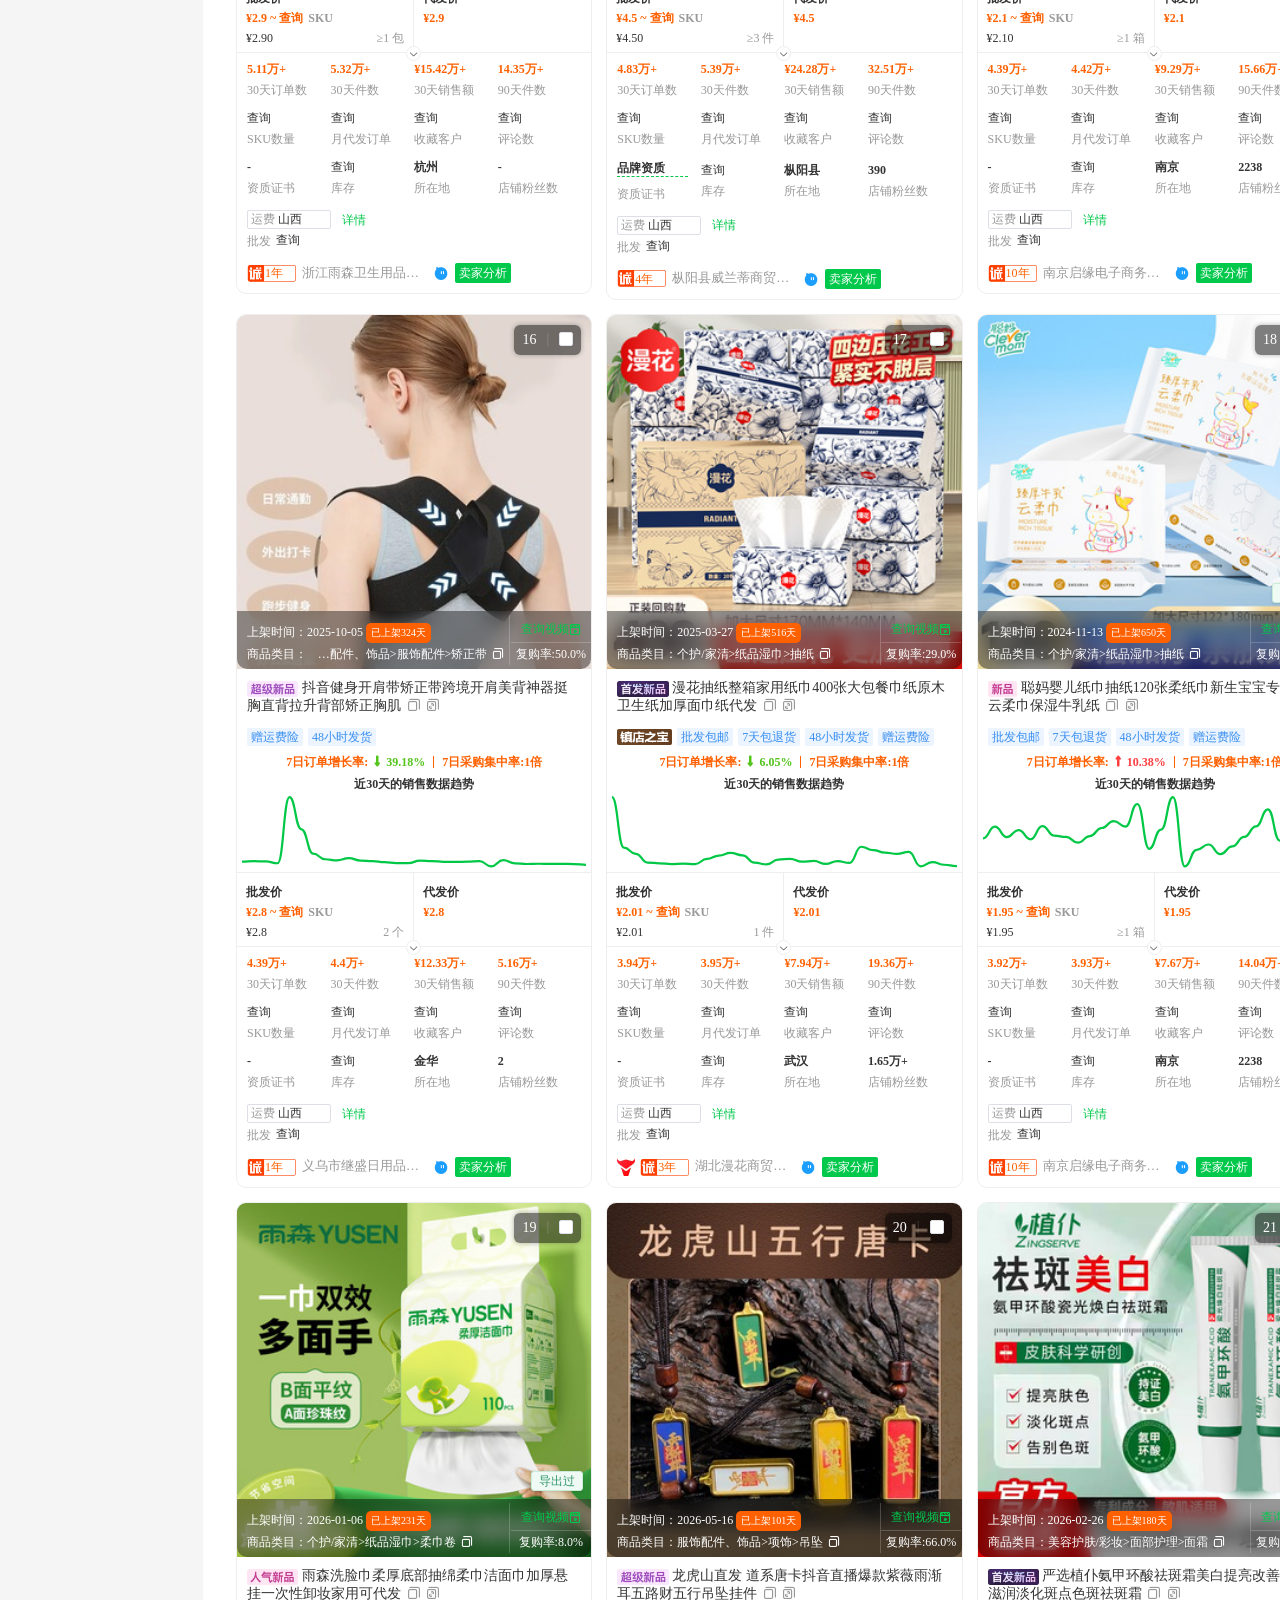
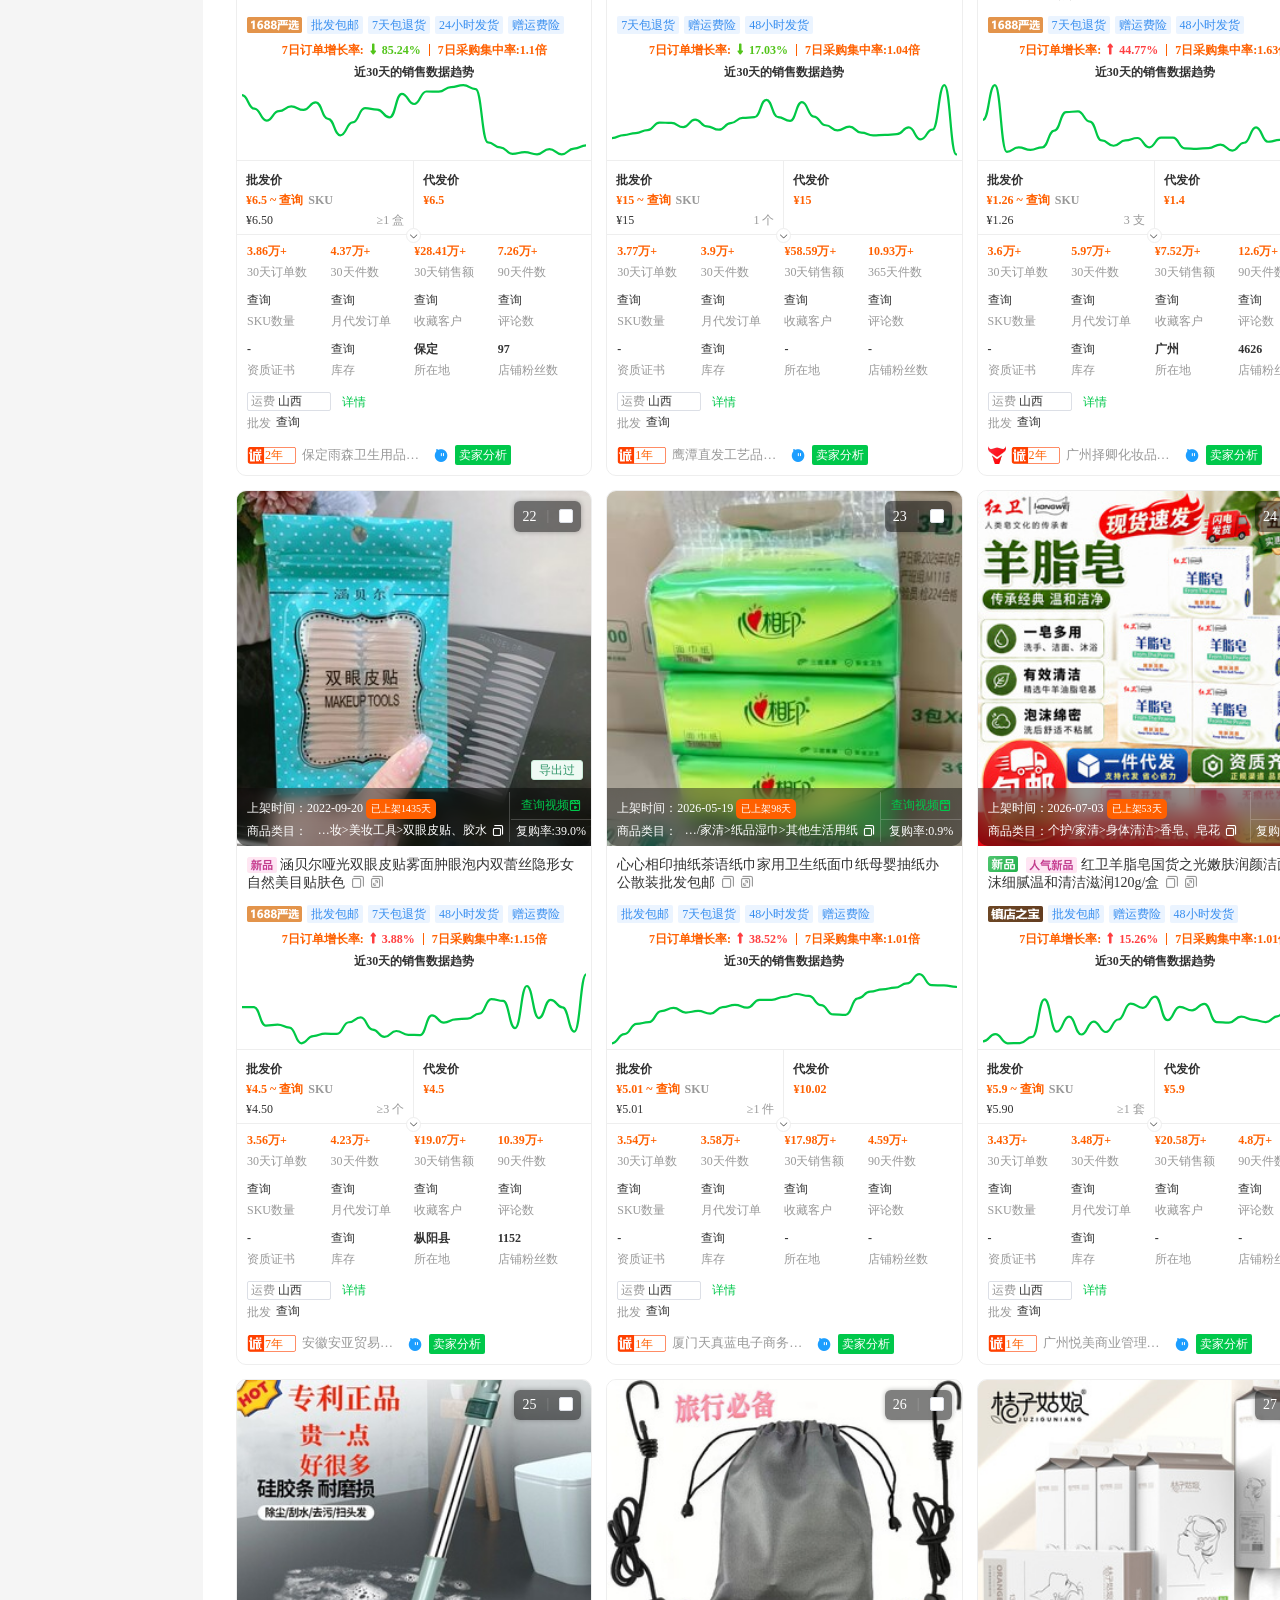
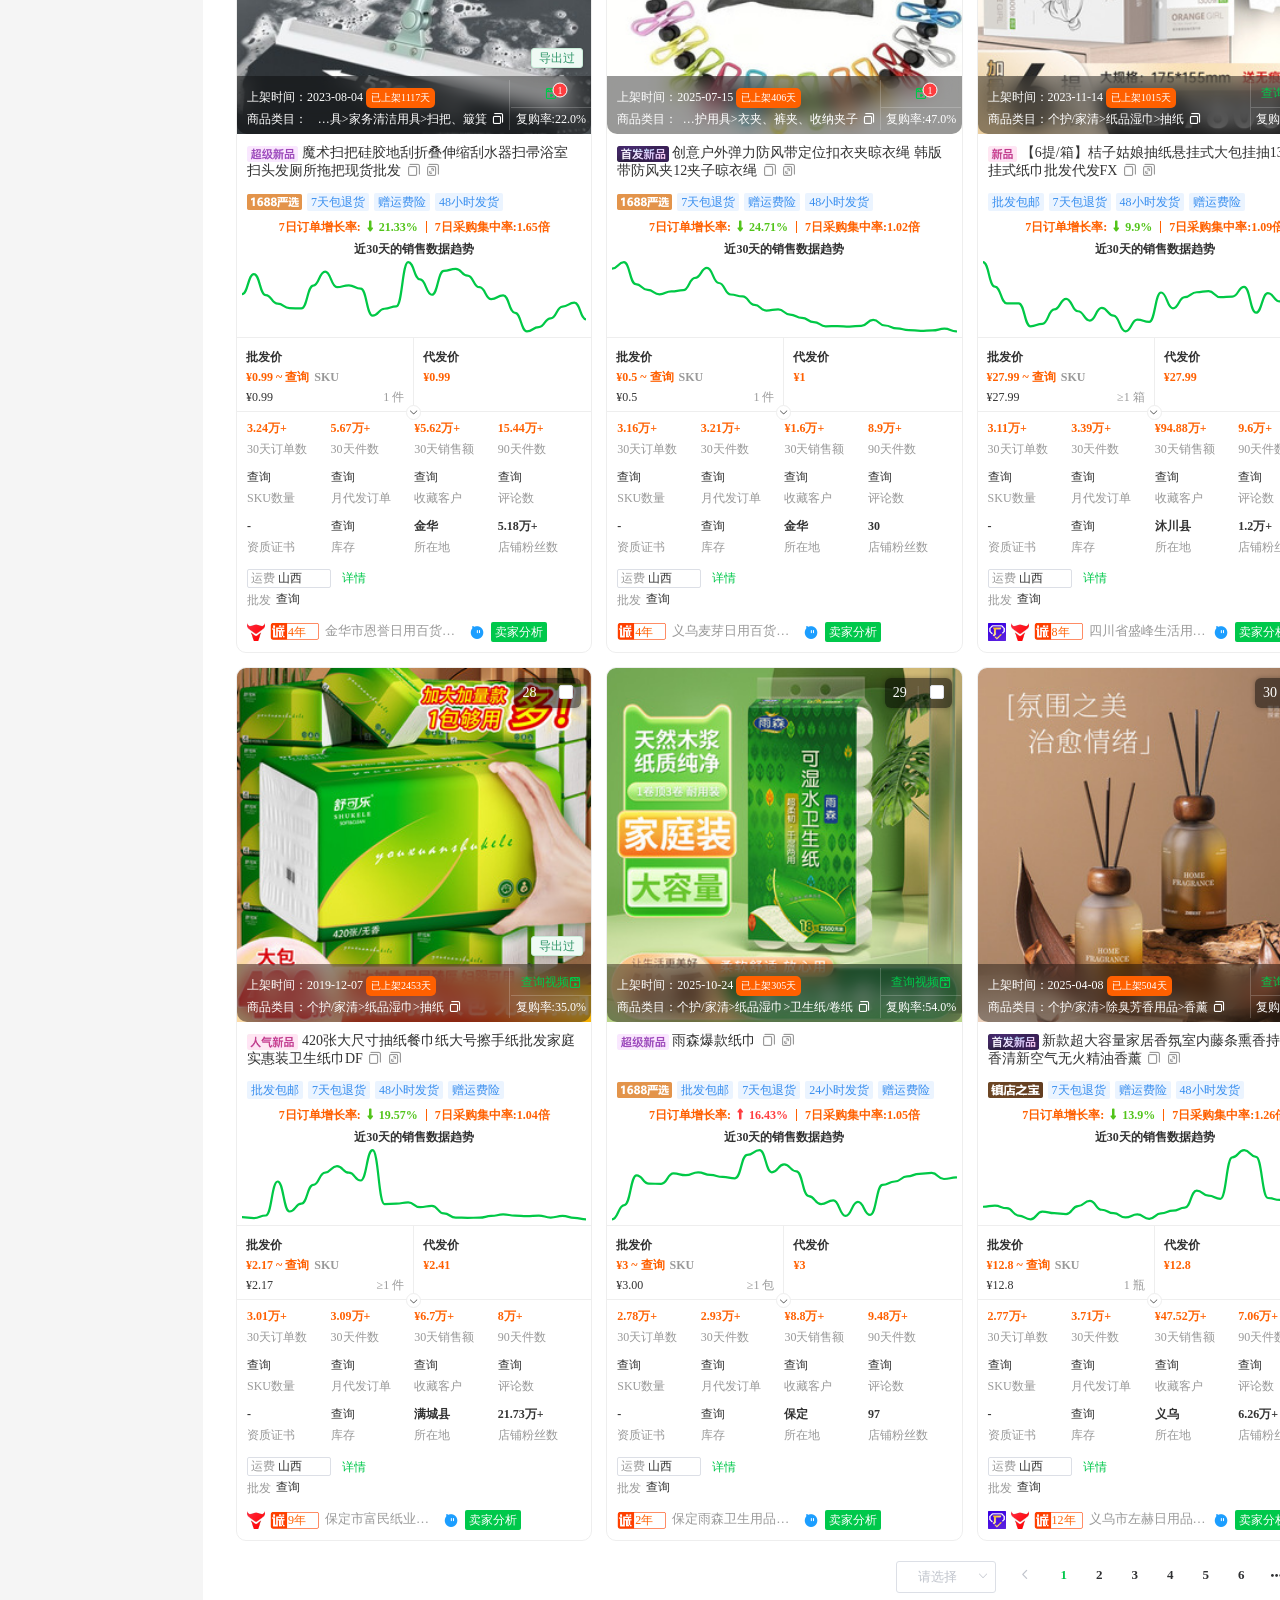
==== commit b6f76840: "2026-09-11 16:39:36 新品标识tooltip增加基础新品说明+标题加粗+行距增大" ====
--- a/index.html
+++ b/index.html
@@ -103,7 +103,7 @@
         去下载中心
         <i data-v-0ae2ab16="" class="el-icon-arrow-right"></i></div></div> <div data-v-0ae2ab16="" class="mt-12"><div data-v-0ae2ab16="" class="el-table dowmload-table el-table--fit el-table--scrollable-x el-table--enable-row-hover" min-height="200px" style="width: 100%; height: 100%;"><div class="hidden-columns"> <div data-v-0ae2ab16=""></div> <div data-v-0ae2ab16=""></div> <div data-v-0ae2ab16=""></div> <div data-v-0ae2ab16=""></div></div><div class="el-table__header-wrapper"><table cellspacing="0" cellpadding="0" border="0" class="el-table__header" style="width: 420px;"><colgroup><col name="el-table_3_column_10" width="100"><col name="el-table_3_column_11" width="80"><col name="el-table_3_column_12" width="140"><col name="el-table_3_column_13" width="100"><col name="gutter" width="0"></colgroup><thead class="has-gutter"><tr class=""><th colspan="1" rowspan="1" class="el-table_3_column_10  is-center   is-leaf el-table__cell" style="background: rgb(250, 250, 250); height: 40px;"><div class="cell">下载来源</div></th><th colspan="1" rowspan="1" class="el-table_3_column_11     is-leaf el-table__cell" style="background: rgb(250, 250, 250); height: 40px;"><div class="cell">文件名称</div></th><th colspan="1" rowspan="1" class="el-table_3_column_12  is-center   is-leaf el-table__cell" style="background: rgb(250, 250, 250); height: 40px;"><div class="cell">下载时间</div></th><th colspan="1" rowspan="1" class="el-table_3_column_13  is-center   is-leaf el-table__cell" style="background: rgb(250, 250, 250); height: 40px;"><div class="cell">下载状态</div></th><th class="el-table__cell gutter" style="width: 0px; display: none;"></th></tr></thead></table></div><div class="el-table__body-wrapper is-scrolling-left"><table cellspacing="0" cellpadding="0" border="0" class="el-table__body" style="width: 420px;"><colgroup><col name="el-table_3_column_10" width="100"><col name="el-table_3_column_11" width="80"><col name="el-table_3_column_12" width="140"><col name="el-table_3_column_13" width="100"></colgroup><tbody><!----></tbody></table><div class="el-table__empty-block" style="height: 100%; width: 420px;"><span class="el-table__empty-text"><div data-v-211b121f="" data-v-0ae2ab16="" class="empty-data-view" style="width: 100px; margin: 20px auto;"><div data-v-211b121f=""><div data-v-211b121f="" class="el-image"><img src="./1688选品_找工厂、找优质货源_店雷达_files/null-data.png" class="el-image__inner" style="object-fit: contain;"><!----></div> <span data-v-211b121f="" class="empty-text"><i data-v-211b121f="" class="el-icon-warning-outline"></i> <span data-v-211b121f="">暂无数据</span></span></div></div></span></div><!----></div><!----><!----><!----><!----><div class="el-table__column-resize-proxy" style="display: none;"></div></div></div> </div><span class="el-popover__reference-wrapper"><div data-v-0ae2ab16="" class="iconfont icon-xiazaizhongxin el-popover__reference" aria-describedby="el-popover-2213" tabindex="0"></div></span></span> <!----></div> <img data-v-50ac1e2c="" src="./1688选品_找工厂、找优质货源_店雷达_files/ali-3.png" class="packageLevel-img" width="87" height="21"> <div data-v-50ac1e2c="" class="el-dropdown"><div data-v-50ac1e2c="" class="dfc el-dropdown-selfdefine" aria-haspopup="list" aria-controls="dropdown-menu-6734" role="button" tabindex="0"><span data-v-50ac1e2c="" style="margin: 0px 4px; color: rgb(255, 255, 255);">187****5781</span> <!----> <i data-v-50ac1e2c="" class="el-icon-arrow-down el-icon--right" style="color: rgb(255, 255, 255);"></i></div> <ul data-v-50ac1e2c="" class="el-dropdown-menu el-popper" id="dropdown-menu-6734" style="display: none;"><li data-v-50ac1e2c="" tabindex="-1" class="el-dropdown-menu__item"><!---->会员资料
               </li> <li data-v-50ac1e2c="" tabindex="-1" class="el-dropdown-menu__item"><!---->子账号管理
-              </li> <!----> <li data-v-50ac1e2c="" tabindex="-1" class="el-dropdown-menu__item"><!---->下载中心</li> <li data-v-50ac1e2c="" tabindex="-1" class="el-dropdown-menu__item"><!---->退出登录</li></ul></div></div></div></div></div> <div class="el-dialog__wrapper" style="display:none" data-v-643ef17c="" data-v-50ac1e2c=""><div role="dialog" aria-modal="true" aria-label="dialog" class="el-dialog select-box" style="margin-top:15vh;width:388px"><div class="el-dialog__header"><span class="el-dialog__title"></span><!----></div><!----><!----></div></div> <div class="el-dialog__wrapper" style="display:none" data-v-165f7506="" data-v-50ac1e2c=""><div role="dialog" aria-modal="true" aria-label="dialog" class="el-dialog" style="margin-top:15vh;width:578px"><div class="el-dialog__header"><span class="el-dialog__title"></span><!----></div><!----><!----></div></div></div> <div class="el-dialog__wrapper" style="display:none" data-v-643ef17c="" data-v-21c9cca6=""><div role="dialog" aria-modal="true" aria-label="dialog" class="el-dialog select-box" style="margin-top:15vh;width:388px"><div class="el-dialog__header"><span class="el-dialog__title"></span><!----></div><!----><!----></div></div></div> <div class="compete-shop-main" style="margin-top:46px;min-height:calc(100vh - 0px - 46px)" data-v-28b372a3="" data-v-5c39e3ba=""><div class="aside pt-10" style="overflow:auto;width:180px;top:46px;height:calc(100vh - 46px)" data-v-28b372a3=""><nav class="disn" data-v-28b372a3=""><ul data-v-28b372a3=""><li data-v-28b372a3=""><a href="javascript:void(0)" data-v-28b372a3="" onclick="return false;" style="cursor:default;text-decoration:none;">工作台</a> <!----></li><li data-v-28b372a3=""><a href="javascript:void(0)" data-v-28b372a3="" onclick="return false;" style="cursor:default;text-decoration:none;">图搜</a> <!----></li><li data-v-28b372a3=""><a data-v-28b372a3="" href="javascript:void(0)" onclick="return false;" style="cursor:default;text-decoration:none;">图搜批量寻源</a> <!----></li><li data-v-28b372a3=""><a data-v-28b372a3="">监控</a> <ul data-v-28b372a3=""><li data-v-28b372a3=""><a data-v-28b372a3="">我的监控</a></li><li data-v-28b372a3=""><a data-v-28b372a3="">店铺分析</a></li><li data-v-28b372a3=""><a data-v-28b372a3="">商品分析</a></li></ul></li><li data-v-28b372a3=""><a data-v-28b372a3="">选品库</a> <ul data-v-28b372a3=""><li data-v-28b372a3=""><a data-v-28b372a3=""></a></li></ul></li><li data-v-28b372a3=""><a data-v-28b372a3="">新品池</a> <ul data-v-28b372a3=""><li data-v-28b372a3=""><a data-v-28b372a3=""></a></li></ul></li><li data-v-28b372a3=""><a data-v-28b372a3="">商品榜</a> <ul data-v-28b372a3=""><li data-v-28b372a3=""><a data-v-28b372a3=""></a></li></ul></li><li data-v-28b372a3=""><a data-v-28b372a3="">供应商</a> <ul data-v-28b372a3=""><li data-v-28b372a3=""><a data-v-28b372a3=""></a></li></ul></li><li data-v-28b372a3=""><a data-v-28b372a3="">店铺榜</a> <ul data-v-28b372a3=""><li data-v-28b372a3=""><a data-v-28b372a3=""></a></li></ul></li><li data-v-28b372a3=""><a data-v-28b372a3="">我的</a> <ul data-v-28b372a3=""><li data-v-28b372a3=""><a data-v-28b372a3=""></a></li></ul></li></ul></nav> <div class="my-el-menu-vertical-demo" style="width:100%" data-v-7c2e238c="" data-v-28b372a3=""><div data-v-7c2e238c="" class="role-area pl-20"><span data-v-7c2e238c=""><div role="tooltip" id="el-popover-7352" aria-hidden="true" class="el-popover el-popper role-popover-custom-277" tabindex="0" style="display: none;"><!----><div data-v-7c2e238c="" class="role-area"><div data-v-7c2e238c="" class="role-area-options curp"><span data-v-7c2e238c="">选择正确的角色，推荐更合适的功能</span> <div data-v-7c2e238c="" class="role-area-option"><div data-v-7c2e238c="" style="background-color: rgb(148, 103, 255);"><i data-v-7c2e238c="" class="iconfont icon-a-ziyuan9" style="font-size: 20px;"></i></div> <span data-v-7c2e238c="">跨境卖家</span></div><div data-v-7c2e238c="" class="role-area-option"><div data-v-7c2e238c="" style="background-color: rgb(255, 61, 0);"><i data-v-7c2e238c="" class="iconfont icon-a-ziyuan15" style="font-size: 20px;"></i></div> <span data-v-7c2e238c="">国内卖家</span></div></div></div> </div><span class="el-popover__reference-wrapper"><div data-v-7c2e238c="" class="role-selected-area curp el-popover__reference" aria-describedby="el-popover-7352" tabindex="0"><div data-v-7c2e238c="" style="background-color: rgb(251, 119, 1);"><i data-v-7c2e238c="" class="iconfont icon-a-ziyuan14" style="font-size: 30px;"></i></div> <span data-v-7c2e238c="">1688商家</span></div></span></span></div> <span data-v-7c2e238c=""><div role="tooltip" id="el-popover-2169" aria-hidden="true" class="el-popover el-popper" style="width:378px;display:none" tabindex="0"><!----><div data-v-7c2e238c="" class="collect-box dfcjsb"><div data-v-7c2e238c="" class="collect-item dfcjsb"><div data-v-7c2e238c="" class="dfc"><span data-v-7c2e238c="">1688AI新品</span> <!----> <!----></div> <i data-v-7c2e238c="" class="iconfont icon-shoucang_2 mr-6"></i></div><div data-v-7c2e238c="" class="collect-item dfcjsb"><div data-v-7c2e238c="" class="dfc"><span data-v-7c2e238c="">1688选品库</span> <!----> <!----></div> <i data-v-7c2e238c="" class="iconfont icon-shoucang_2 mr-6"></i></div></div> </div><span class="el-popover__reference-wrapper"><div style="width:180px" data-v-7c2e238c="" class="el-popover__reference" aria-describedby="el-popover-2169" tabindex="0"><div class="my-menu-item" data-v-7c2e238c=""><i class="iconfont icon-shoucang_2 mr-6" data-v-7c2e238c=""></i> <span data-v-7c2e238c="">常用</span></div></div></span></span> <ul role="menubar" class="el-menu" style="width:180px" data-v-7c2e238c=""><li role="menuitem" tabindex="-1" class="el-menu-item" style="padding-left:20px;color:#fff" data-v-7c2e238c=""><a href="javascript:void(0)" class="linkTo" data-v-7c2e238c="" onclick="return false;" style="cursor:default;text-decoration:none;"><div class="linkTo" data-v-7c2e238c=""><i class="iconfont mr-6 icon-gongzuotai_1" data-v-7c2e238c=""></i> <span data-v-7c2e238c="">工作台</span></div></a></li><li role="menuitem" tabindex="-1" class="el-menu-item" style="padding-left:20px;color:#fff" data-v-7c2e238c=""><a href="javascript:void(0)" class="linkTo" data-v-7c2e238c="" onclick="return false;" style="cursor:default;text-decoration:none;"><div data-v-7c2e238c=""><i class="iconfont mr-6 icon-tusou" data-v-7c2e238c=""></i> <span data-v-7c2e238c="">图搜</span> <span data-v-7c2e238c=""><div role="tooltip" id="el-popover-2832" aria-hidden="true" class="el-popover el-popper" style="width: 278px; display: none;"><!----></div><span class="el-popover__reference-wrapper"></span></span></div></a></li><li data-v-7c2e238c="" role="menuitem" tabindex="-1" class="el-menu-item" style="padding-left: 20px; color: rgb(255, 255, 255);"><a data-v-7c2e238c="" href="javascript:void(0)" class="linkTo" onclick="return false;" style="cursor:default;text-decoration:none;"><div data-v-7c2e238c=""><i data-v-7c2e238c="" class="iconfont mr-6 icon-piliangxunyuan"></i> <span data-v-7c2e238c="">图搜批量寻源</span> <span data-v-7c2e238c=""><div role="tooltip" id="el-popover-3041" aria-hidden="true" class="el-popover el-popper" style="width: 278px; display: none;"><!----></div><span class="el-popover__reference-wrapper"></span></span></div></a></li><li role="menuitem" aria-haspopup="true" class="el-submenu" data-v-7c2e238c=""><div class="el-submenu__title" style="padding-left:20px;color:#fff"><i class="iconfont mr-5 icon-jiankong" data-v-7c2e238c=""></i> <div style="position:relative;display:inline-block" data-v-7c2e238c=""><span class="collapse-title" data-v-7c2e238c="">监控</span> <!----></div><i class="el-submenu__icon-arrow el-icon-arrow-down"></i></div><ul role="menu" class="el-menu el-menu--inline" data-old-padding-top="" data-old-padding-bottom="" data-old-overflow="" style="display: none;"> <li class="el-menu-item-group" data-v-7c2e238c=""><div class="el-menu-item-group__title" style="padding-left:40px"><span data-v-7c2e238c="">我的监控</span></div><ul> <a data-v-7c2e238c="" href="javascript:void(0)" class="" onclick="return false;" style="cursor:default;text-decoration:none;"><li data-v-7c2e238c="" role="menuitem" tabindex="-1" class="el-menu-item" style="padding-left: 40px; color: rgb(255, 255, 255);"><div data-v-7c2e238c="" class="dfcjsb"><div data-v-7c2e238c="" class="dfc curp" style="position: relative; display: inline-block;"><span data-v-7c2e238c="">监控店铺</span> <!----> <!----> <!----></div> <i data-v-7c2e238c="" class="iconfont icon-shoucang_2 curp"></i></div></li></a><a data-v-7c2e238c="" href="javascript:void(0)" class="" onclick="return false;" style="cursor:default;text-decoration:none;"><li data-v-7c2e238c="" role="menuitem" tabindex="-1" class="el-menu-item" style="padding-left: 40px; color: rgb(255, 255, 255);"><div data-v-7c2e238c="" class="dfcjsb"><div data-v-7c2e238c="" class="dfc curp" style="position: relative; display: inline-block;"><span data-v-7c2e238c="">监控商品</span> <!----> <!----> <!----></div> <i data-v-7c2e238c="" class="iconfont icon-shoucang_2 curp"></i></div></li></a><a data-v-7c2e238c="" href="javascript:void(0)" class="" onclick="return false;" style="cursor:default;text-decoration:none;"><li data-v-7c2e238c="" role="menuitem" tabindex="-1" class="el-menu-item" style="padding-left: 40px; color: rgb(255, 255, 255);"><div data-v-7c2e238c="" class="dfcjsb"><div data-v-7c2e238c="" class="dfc curp" style="position: relative; display: inline-block;"><span data-v-7c2e238c="">监控排名</span> <!----> <!----> <!----></div> <i data-v-7c2e238c="" class="iconfont icon-shoucang_2 curp"></i></div></li></a></ul></li><li data-v-7c2e238c="" class="el-menu-item-group"><div class="el-menu-item-group__title" style="padding-left: 40px;"><span data-v-7c2e238c="">店铺分析</span></div><ul> <a data-v-7c2e238c="" href="javascript:void(0)" class="" onclick="return false;" style="cursor:default;text-decoration:none;"><li data-v-7c2e238c="" role="menuitem" tabindex="-1" class="el-menu-item" style="padding-left: 40px; color: rgb(255, 255, 255);"><div data-v-7c2e238c="" class="dfcjsb"><div data-v-7c2e238c="" class="dfc curp" style="position: relative; display: inline-block;"><span data-v-7c2e238c="">7天透视</span> <!----> <!----> <!----></div> <i data-v-7c2e238c="" class="iconfont icon-shoucang_2 curp"></i></div></li></a><a data-v-7c2e238c="" href="javascript:void(0)" class="" onclick="return false;" style="cursor:default;text-decoration:none;"><li data-v-7c2e238c="" role="menuitem" tabindex="-1" class="el-menu-item" style="padding-left: 40px; color: rgb(255, 255, 255);"><div data-v-7c2e238c="" class="dfcjsb"><div data-v-7c2e238c="" class="dfc curp" style="position: relative; display: inline-block;"><span data-v-7c2e238c="">竞店对比</span> <!----> <!----> <!----></div> <i data-v-7c2e238c="" class="iconfont icon-shoucang_2 curp"></i></div></li></a><a data-v-7c2e238c="" href="javascript:void(0)" class="" onclick="return false;" style="cursor:default;text-decoration:none;"><li data-v-7c2e238c="" role="menuitem" tabindex="-1" class="el-menu-item" style="padding-left: 40px; color: rgb(255, 255, 255);"><div data-v-7c2e238c="" class="dfcjsb"><div data-v-7c2e238c="" class="dfc curp" style="position: relative; display: inline-block;"><span data-v-7c2e238c="">销售数据</span> <!----> <!----> <!----></div> <i data-v-7c2e238c="" class="iconfont icon-shoucang_2 curp"></i></div></li></a><a data-v-7c2e238c="" href="javascript:void(0)" class="" onclick="return false;" style="cursor:default;text-decoration:none;"><li data-v-7c2e238c="" role="menuitem" tabindex="-1" class="el-menu-item" style="padding-left: 40px; color: rgb(255, 255, 255);"><div data-v-7c2e238c="" class="dfcjsb"><div data-v-7c2e238c="" class="dfc curp" style="position: relative; display: inline-block;"><span data-v-7c2e238c="">店铺日报</span> <!----> <!----> <!----></div> <i data-v-7c2e238c="" class="iconfont icon-shoucang_2 curp"></i></div></li></a><a data-v-7c2e238c="" href="javascript:void(0)" class="" onclick="return false;" style="cursor:default;text-decoration:none;"><li data-v-7c2e238c="" role="menuitem" tabindex="-1" class="el-menu-item" style="padding-left: 40px; color: rgb(255, 255, 255);"><div data-v-7c2e238c="" class="dfcjsb"><div data-v-7c2e238c="" class="dfc curp" style="position: relative; display: inline-block;"><span data-v-7c2e238c="">动态走势</span> <!----> <!----> <!----></div> <i data-v-7c2e238c="" class="iconfont icon-shoucang_2 curp"></i></div></li></a></ul></li><li data-v-7c2e238c="" class="el-menu-item-group"><div class="el-menu-item-group__title" style="padding-left: 40px;"><span data-v-7c2e238c="">商品分析</span></div><ul> <a data-v-7c2e238c="" href="javascript:void(0)" class="" onclick="return false;" style="cursor:default;text-decoration:none;"><li data-v-7c2e238c="" role="menuitem" tabindex="-1" class="el-menu-item" style="padding-left: 40px; color: rgb(255, 255, 255);"><div data-v-7c2e238c="" class="dfcjsb"><div data-v-7c2e238c="" class="dfc curp" style="position: relative; display: inline-block;"><span data-v-7c2e238c="">商品列表</span> <!----> <!----> <!----></div> <i data-v-7c2e238c="" class="iconfont icon-shoucang_2 curp"></i></div></li></a><a data-v-7c2e238c="" href="javascript:void(0)" class="" onclick="return false;" style="cursor:default;text-decoration:none;"><li data-v-7c2e238c="" role="menuitem" tabindex="-1" class="el-menu-item" style="padding-left: 40px; color: rgb(255, 255, 255);"><div data-v-7c2e238c="" class="dfcjsb"><div data-v-7c2e238c="" class="dfc curp" style="position: relative; display: inline-block;"><span data-v-7c2e238c="">类目分布</span> <!----> <!----> <!----></div> <i data-v-7c2e238c="" class="iconfont icon-shoucang_2 curp"></i></div></li></a><a data-v-7c2e238c="" href="javascript:void(0)" class="" onclick="return false;" style="cursor:default;text-decoration:none;"><li data-v-7c2e238c="" role="menuitem" tabindex="-1" class="el-menu-item" style="padding-left: 40px; color: rgb(255, 255, 255);"><div data-v-7c2e238c="" class="dfcjsb"><div data-v-7c2e238c="" class="dfc curp" style="position: relative; display: inline-block;"><span data-v-7c2e238c="">上新分析</span> <!----> <!----> <!----></div> <i data-v-7c2e238c="" class="iconfont icon-shoucang_2 curp"></i></div></li></a><a data-v-7c2e238c="" href="javascript:void(0)" class="" onclick="return false;" style="cursor:default;text-decoration:none;"><li data-v-7c2e238c="" role="menuitem" tabindex="-1" class="el-menu-item" style="padding-left: 40px; color: rgb(255, 255, 255);"><div data-v-7c2e238c="" class="dfcjsb"><div data-v-7c2e238c="" class="dfc curp" style="position: relative; display: inline-block;"><span data-v-7c2e238c="">标题修改分析</span> <!----> <!----> <!----></div> <i data-v-7c2e238c="" class="iconfont icon-shoucang_2 curp"></i></div></li></a></ul></li></ul></li><li role="menuitem" aria-haspopup="true" aria-expanded="true" class="el-submenu is-opened" data-v-7c2e238c=""><div class="el-submenu__title" style="padding-left:20px;color:#fff"><i class="iconfont mr-5 icon-xuanpinnor" data-v-7c2e238c=""></i> <div style="position:relative;display:inline-block" data-v-7c2e238c=""><span class="collapse-title" data-v-7c2e238c="">选品库</span> <!----></div><i class="el-submenu__icon-arrow el-icon-arrow-down"></i></div><ul role="menu" class="el-menu el-menu--inline"> <li class="el-menu-item-group" data-v-7c2e238c=""><div class="el-menu-item-group__title" style="padding-left:40px"></div><ul><!----> <a data-v-7c2e238c="" href="javascript:void(0)" class="" onclick="return false;" style="cursor:default;text-decoration:none;"><li data-v-7c2e238c="" role="menuitem" tabindex="-1" class="el-menu-item" style="padding-left: 40px; color: rgb(255, 255, 255);"><div data-v-7c2e238c="" class="dfcjsb"><div data-v-7c2e238c="" class="dfc curp" style="position: relative; display: inline-block;"><span data-v-7c2e238c="">1688选品库</span> <img data-v-7c2e238c="" src="./1688选品_找工厂、找优质货源_店雷达_files/HOT-l.png" width="30" height="14"> <!----> <!----></div> <i data-v-7c2e238c="" class="iconfont icon-shoucang_2 curp is-collection-available"></i></div></li></a><a data-v-7c2e238c="" href="javascript:void(0)" class="" onclick="return false;" style="cursor:default;text-decoration:none;"><li data-v-7c2e238c="" role="menuitem" tabindex="-1" class="el-menu-item" style="padding-left: 40px; color: rgb(255, 255, 255);"><div data-v-7c2e238c="" class="dfcjsb"><div data-v-7c2e238c="" class="dfc curp" style="position: relative; display: inline-block;"><span data-v-7c2e238c="">跨境选品库</span> <!----> <!----> <!----></div> <i data-v-7c2e238c="" class="iconfont icon-shoucang_2 curp"></i></div></li></a></ul></li></ul></li><li role="menuitem" aria-haspopup="true" aria-expanded="true" class="el-submenu is-active is-opened" data-v-7c2e238c=""><div class="el-submenu__title" style="padding-left:20px;color:#fff"><i class="iconfont mr-5 icon-xinpinbang" data-v-7c2e238c=""></i> <div style="position:relative;display:inline-block" data-v-7c2e238c=""><span class="collapse-title" data-v-7c2e238c="">新品池</span> <!----></div><i class="el-submenu__icon-arrow el-icon-arrow-down"></i></div><ul role="menu" class="el-menu el-menu--inline"> <li class="el-menu-item-group" data-v-7c2e238c=""><div class="el-menu-item-group__title" style="padding-left:40px"></div><ul><!----> <a data-v-7c2e238c="" href="javascript:void(0)" class="" onclick="return false;" style="cursor:default;text-decoration:none;"><li data-v-7c2e238c="" role="menuitem" tabindex="-1" class="el-menu-item" style="padding-left: 40px; color: rgb(255, 255, 255);"><div data-v-7c2e238c="" class="dfcjsb"><div data-v-7c2e238c="" class="dfc curp" style="position: relative; display: inline-block;"><span data-v-7c2e238c="">1688AI新品</span> <!----> <!----> <!----></div> <i data-v-7c2e238c="" class="iconfont icon-shoucang_2 curp is-collection-available"></i></div></li></a><a data-v-7c2e238c="" href="javascript:void(0)" class="" onclick="return false;" style="cursor:default;text-decoration:none;"><li data-v-7c2e238c="" role="menuitem" tabindex="-1" class="el-menu-item" style="padding-left: 40px; color: rgb(255, 255, 255);"><div data-v-7c2e238c="" class="dfcjsb"><div data-v-7c2e238c="" class="dfc curp" style="position: relative; display: inline-block;"><span data-v-7c2e238c="">1688新品推荐</span> <!----> <!----></div> <i data-v-7c2e238c="" class="iconfont icon-shoucang_2 curp"></i></div></li></a><a data-v-7c2e238c="" href="javascript:void(0)" aria-current="page" class="nuxt-link-exact-active nuxt-link-active" onclick="return false;" style="cursor:default;text-decoration:none;"><li data-v-7c2e238c="" role="menuitem" tabindex="-1" class="el-menu-item is-active" style="padding-left: 40px; color: rgb(0, 200, 75);"><div data-v-7c2e238c="" class="dfcjsb"><div data-v-7c2e238c="" class="dfc curp" style="position: relative; display: inline-block;"><span data-v-7c2e238c="">1688趋势新品</span> <!----> <img data-v-7c2e238c="" src="./1688选品_找工厂、找优质货源_店雷达_files/NEW-l.png" width="30" height="14"> <!----> <!----></div> <i data-v-7c2e238c="" class="iconfont icon-shoucang_2 curp"></i></div></li></a></ul></li></ul></li><li role="menuitem" aria-haspopup="true" aria-expanded="true" class="el-submenu is-opened" data-v-7c2e238c=""><div class="el-submenu__title" style="padding-left:20px;color:#fff"><i class="iconfont mr-5 icon-tuijianshangpin" data-v-7c2e238c=""></i> <div style="position:relative;display:inline-block" data-v-7c2e238c=""><span class="collapse-title" data-v-7c2e238c="">商品榜</span> <!----></div><i class="el-submenu__icon-arrow el-icon-arrow-down"></i></div><ul role="menu" class="el-menu el-menu--inline"> <li class="el-menu-item-group" data-v-7c2e238c=""><div class="el-menu-item-group__title" style="padding-left:40px"></div><ul><!----> <a data-v-7c2e238c="" href="javascript:void(0)" class="" onclick="return false;" style="cursor:default;text-decoration:none;"><li data-v-7c2e238c="" role="menuitem" tabindex="-1" class="el-menu-item" style="padding-left: 40px; color: rgb(255, 255, 255);"><div data-v-7c2e238c="" class="dfcjsb"><div data-v-7c2e238c="" class="dfc curp" style="position: relative; display: inline-block;"><span data-v-7c2e238c="">热销商品榜</span> <!----> <!----> <!----></div> <i data-v-7c2e238c="" class="iconfont icon-shoucang_2 curp"></i></div></li></a><a data-v-7c2e238c="" href="javascript:void(0)" class="" onclick="return false;" style="cursor:default;text-decoration:none;"><li data-v-7c2e238c="" role="menuitem" tabindex="-1" class="el-menu-item" style="padding-left: 40px; color: rgb(255, 255, 255);"><div data-v-7c2e238c="" class="dfcjsb"><div data-v-7c2e238c="" class="dfc curp" style="position: relative; display: inline-block;"><span data-v-7c2e238c="">飙升商品榜</span> <!----> <!----> <!----></div> <i data-v-7c2e238c="" class="iconfont icon-shoucang_2 curp"></i></div></li></a><a data-v-7c2e238c="" href="javascript:void(0)" class="" onclick="return false;" style="cursor:default;text-decoration:none;"><li data-v-7c2e238c="" role="menuitem" tabindex="-1" class="el-menu-item" style="padding-left: 40px; color: rgb(255, 255, 255);"><div data-v-7c2e238c="" class="dfcjsb"><div data-v-7c2e238c="" class="dfc curp" style="position: relative; display: inline-block;"><span data-v-7c2e238c="">国家热门货盘</span> <!----> <!----> <!----></div> <i data-v-7c2e238c="" class="iconfont icon-shoucang_2 curp"></i></div></li></a><a data-v-7c2e238c="" href="javascript:void(0)" class="" onclick="return false;" style="cursor:default;text-decoration:none;"><li data-v-7c2e238c="" role="menuitem" tabindex="-1" class="el-menu-item" style="padding-left: 40px; color: rgb(255, 255, 255);"><div data-v-7c2e238c="" class="dfcjsb"><div data-v-7c2e238c="" class="dfc curp" style="position: relative; display: inline-block;"><span data-v-7c2e238c="">跨境商品榜</span> <!----> <!----> <!----></div> <i data-v-7c2e238c="" class="iconfont icon-shoucang_2 curp"></i></div></li></a></ul></li></ul></li><li role="menuitem" aria-haspopup="true" class="el-submenu is-opened" data-v-7c2e238c="" aria-expanded="true"><div class="el-submenu__title" style="padding-left:20px;color:#fff"><i class="iconfont mr-5 icon-changjia" data-v-7c2e238c=""></i> <div style="position:relative;display:inline-block" data-v-7c2e238c=""><span class="collapse-title" data-v-7c2e238c="">供应商</span> <!----></div><i class="el-submenu__icon-arrow el-icon-arrow-down"></i></div><ul role="menu" class="el-menu el-menu--inline" style="" data-old-padding-top="" data-old-padding-bottom="" data-old-overflow=""> <li class="el-menu-item-group" data-v-7c2e238c=""><div class="el-menu-item-group__title" style="padding-left:40px"></div><ul><!----> <a data-v-7c2e238c="" href="javascript:void(0)" class="" onclick="return false;" style="cursor:default;text-decoration:none;"><li data-v-7c2e238c="" role="menuitem" tabindex="-1" class="el-menu-item" style="padding-left: 40px; color: rgb(255, 255, 255);"><div data-v-7c2e238c="" class="dfcjsb"><div data-v-7c2e238c="" class="dfc curp" style="position: relative; display: inline-block;"><span data-v-7c2e238c="">找优质供应商</span> <!----> <!----> <!----></div> <i data-v-7c2e238c="" class="iconfont icon-shoucang_2 curp"></i></div></li></a><a data-v-7c2e238c="" href="javascript:void(0)" class="" onclick="return false;" style="cursor:default;text-decoration:none;"><li data-v-7c2e238c="" role="menuitem" tabindex="-1" class="el-menu-item" style="padding-left: 40px; color: rgb(255, 255, 255);"><div data-v-7c2e238c="" class="dfcjsb"><div data-v-7c2e238c="" class="dfc curp" style="position: relative; display: inline-block;"><span data-v-7c2e238c="">个人精选货盘</span> <!----> <!----> <!----></div> <i data-v-7c2e238c="" class="iconfont icon-shoucang_2 curp"></i></div></li></a><a data-v-7c2e238c="" href="javascript:void(0)" class="" onclick="return false;" style="cursor:default;text-decoration:none;"><li data-v-7c2e238c="" role="menuitem" tabindex="-1" class="el-menu-item" style="padding-left: 40px; color: rgb(255, 255, 255);"><div data-v-7c2e238c="" class="dfcjsb"><div data-v-7c2e238c="" class="dfc curp" style="position: relative; display: inline-block;"><span data-v-7c2e238c="">类目精选货盘</span> <!----> <!----> <!----></div> <i data-v-7c2e238c="" class="iconfont icon-shoucang_2 curp"></i></div></li></a></ul></li></ul></li><li role="menuitem" aria-haspopup="true" class="el-submenu is-opened" data-v-7c2e238c="" aria-expanded="true"><div class="el-submenu__title" style="padding-left:20px;color:#fff"><i class="iconfont mr-5 icon-a-ziyuan27" data-v-7c2e238c=""></i> <div style="position:relative;display:inline-block" data-v-7c2e238c=""><span class="collapse-title" data-v-7c2e238c="">店铺榜</span> <img data-v-7c2e238c="" src="./1688选品_找工厂、找优质货源_店雷达_files/NEW-l.png" class="menu-new-icon"></div><i class="el-submenu__icon-arrow el-icon-arrow-down"></i></div><ul role="menu" class="el-menu el-menu--inline" style="" data-old-padding-top="" data-old-padding-bottom="" data-old-overflow=""> <li class="el-menu-item-group" data-v-7c2e238c=""><div class="el-menu-item-group__title" style="padding-left:40px"></div><ul><!----> <a data-v-7c2e238c="" href="javascript:void(0)" class="" onclick="return false;" style="cursor:default;text-decoration:none;"><li data-v-7c2e238c="" role="menuitem" tabindex="-1" class="el-menu-item" style="padding-left: 40px; color: rgb(255, 255, 255);"><div data-v-7c2e238c="" class="dfcjsb"><div data-v-7c2e238c="" class="dfc curp" style="position: relative; display: inline-block;"><span data-v-7c2e238c="">综合实力榜</span> <!----> <!----> <!----></div> <i data-v-7c2e238c="" class="iconfont icon-shoucang_2 curp"></i></div></li></a><a data-v-7c2e238c="" href="javascript:void(0)" class="" onclick="return false;" style="cursor:default;text-decoration:none;"><li data-v-7c2e238c="" role="menuitem" tabindex="-1" class="el-menu-item" style="padding-left: 40px; color: rgb(255, 255, 255);"><div data-v-7c2e238c="" class="dfcjsb"><div data-v-7c2e238c="" class="dfc curp" style="position: relative; display: inline-block;"><span data-v-7c2e238c="">服务履约榜</span> <!----> <!----> <!----></div> <i data-v-7c2e238c="" class="iconfont icon-shoucang_2 curp"></i></div></li></a><a data-v-7c2e238c="" href="javascript:void(0)" class="" onclick="return false;" style="cursor:default;text-decoration:none;"><li data-v-7c2e238c="" role="menuitem" tabindex="-1" class="el-menu-item" style="padding-left: 40px; color: rgb(255, 255, 255);"><div data-v-7c2e238c="" class="dfcjsb"><div data-v-7c2e238c="" class="dfc curp" style="position: relative; display: inline-block;"><span data-v-7c2e238c="">店铺热度榜</span> <!----> <!----> <!----></div> <i data-v-7c2e238c="" class="iconfont icon-shoucang_2 curp"></i></div></li></a><a data-v-7c2e238c="" href="javascript:void(0)" class="" onclick="return false;" style="cursor:default;text-decoration:none;"><li data-v-7c2e238c="" role="menuitem" tabindex="-1" class="el-menu-item" style="padding-left: 40px; color: rgb(255, 255, 255);"><div data-v-7c2e238c="" class="dfcjsb"><div data-v-7c2e238c="" class="dfc curp" style="position: relative; display: inline-block;"><span data-v-7c2e238c="">跨境店铺榜</span> <!----> <!----> <!----></div> <i data-v-7c2e238c="" class="iconfont icon-shoucang_2 curp"></i></div></li></a><a data-v-7c2e238c="" href="javascript:void(0)" class="" onclick="return false;" style="cursor:default;text-decoration:none;"><li data-v-7c2e238c="" role="menuitem" tabindex="-1" class="el-menu-item" style="padding-left: 40px; color: rgb(255, 255, 255);"><div data-v-7c2e238c="" class="dfcjsb"><div data-v-7c2e238c="" class="dfc curp" style="position: relative; display: inline-block;"><span data-v-7c2e238c="">新秀店铺榜</span> <!----> <!----> <!----></div> <i data-v-7c2e238c="" class="iconfont icon-shoucang_2 curp"></i></div></li></a><a data-v-7c2e238c="" href="javascript:void(0)" class="" onclick="return false;" style="cursor:default;text-decoration:none;"><li data-v-7c2e238c="" role="menuitem" tabindex="-1" class="el-menu-item" style="padding-left: 40px; color: rgb(255, 255, 255);"><div data-v-7c2e238c="" class="dfcjsb"><div data-v-7c2e238c="" class="dfc curp" style="position: relative; display: inline-block;"><span data-v-7c2e238c="">热销店铺榜</span> <!----> <!----> <!----></div> <i data-v-7c2e238c="" class="iconfont icon-shoucang_2 curp"></i></div></li></a></ul></li></ul></li><li data-v-7c2e238c="" role="menuitem" aria-haspopup="true" class="el-submenu"><div class="el-submenu__title" style="padding-left: 20px; color: rgb(255, 255, 255);"><i data-v-7c2e238c="" class="iconfont mr-5 icon-shoucang_2"></i> <div data-v-7c2e238c="" style="position: relative; display: inline-block;"><span data-v-7c2e238c="" class="collapse-title">我的</span> <!----></div><i class="el-submenu__icon-arrow el-icon-arrow-down"></i></div><ul role="menu" class="el-menu el-menu--inline" style="display: none;"> <li data-v-7c2e238c="" class="el-menu-item-group"><div class="el-menu-item-group__title" style="padding-left: 40px;"></div><ul><!----> <a data-v-7c2e238c="" href="javascript:void(0)" class="" onclick="return false;" style="cursor:default;text-decoration:none;"><li data-v-7c2e238c="" role="menuitem" tabindex="-1" class="el-menu-item" style="padding-left: 40px; color: rgb(255, 255, 255);"><div data-v-7c2e238c="" class="dfcjsb"><div data-v-7c2e238c="" class="dfc curp" style="position: relative; display: inline-block;"><span data-v-7c2e238c="">个人选品池</span> <!----> <!----> <!----></div> <i data-v-7c2e238c="" class="iconfont icon-shoucang_2 curp"></i></div></li></a><a data-v-7c2e238c="" href="javascript:void(0)" class="" onclick="return false;" style="cursor:default;text-decoration:none;"><li data-v-7c2e238c="" role="menuitem" tabindex="-1" class="el-menu-item" style="padding-left: 40px; color: rgb(255, 255, 255);"><div data-v-7c2e238c="" class="dfcjsb"><div data-v-7c2e238c="" class="dfc curp" style="position: relative; display: inline-block;"><span data-v-7c2e238c="">专利查询</span> <!----> <!----> <!----></div> <i data-v-7c2e238c="" class="iconfont icon-shoucang_2 curp"></i></div></li></a><a data-v-7c2e238c="" href="javascript:void(0)" class="" onclick="return false;" style="cursor:default;text-decoration:none;"><li data-v-7c2e238c="" role="menuitem" tabindex="-1" class="el-menu-item" style="padding-left: 40px; color: rgb(255, 255, 255);"><div data-v-7c2e238c="" class="dfcjsb"><div data-v-7c2e238c="" class="dfc curp" style="position: relative; display: inline-block;"><span data-v-7c2e238c="">监控搜索词</span> <!----> <!----> <!----></div> <i data-v-7c2e238c="" class="iconfont icon-shoucang_2 curp"></i></div></li></a><a data-v-7c2e238c="" href="javascript:void(0)" class="" onclick="return false;" style="cursor:default;text-decoration:none;"><li data-v-7c2e238c="" role="menuitem" tabindex="-1" class="el-menu-item" style="padding-left: 40px; color: rgb(255, 255, 255);"><div data-v-7c2e238c="" class="dfcjsb"><div data-v-7c2e238c="" class="dfc curp" style="position: relative; display: inline-block;"><span data-v-7c2e238c="">黑名单</span> <!----> <!----> <!----></div> <i data-v-7c2e238c="" class="iconfont icon-shoucang_2 curp"></i></div></li></a></ul></li></ul></li></ul> <div class="my-menu pb-40" style="width:180px" data-v-7c2e238c=""><div class="my-menu-item" data-v-7c2e238c=""><i class="iconfont  icon-huiyuan1" data-v-7c2e238c=""></i> <span data-v-7c2e238c="">会员</span></div><div class="my-menu-item" data-v-7c2e238c=""><i class="iconfont  icon-zizhanghao1" data-v-7c2e238c=""></i> <span data-v-7c2e238c="">子账号</span></div><div class="my-menu-item" data-v-7c2e238c=""><i class="iconfont  icon-fankui_1" data-v-7c2e238c=""></i> <span data-v-7c2e238c="">反馈</span></div></div> <div class="isCollapse-box" style="width:180px" data-v-7c2e238c=""><i class="iconfont icon-shouqi_2" data-v-7c2e238c=""></i> <span data-v-7c2e238c="">收起</span></div> <iframe src="./1688选品_找工厂、找优质货源_店雷达_files/ai-assistant.html" style="display:none;width:0;height:0;border:none" data-v-7c2e238c=""></iframe></div></div> <div class="content main" data-v-28b372a3=""><div class="container" style="width:100%" data-v-caa2ac04="" data-v-28b372a3=""><div class="header" data-v-caa2ac04=""><div class="dfcjsb" data-v-caa2ac04=""><div class="dfc" data-v-caa2ac04=""><span data-v-caa2ac04="">类目范围：</span> <div data-v-962e0624="" data-v-caa2ac04=""><div class="dfc select-category-box" data-v-962e0624=""><!----> <div class="curp select-category" data-v-962e0624="">选择类目</div></div> <div class="el-dialog__wrapper select-category-custom-class" style="display:none" data-v-962e0624=""><div role="dialog" aria-modal="true" aria-label="选择类目" class="el-dialog" style="margin-top:2vh;width:1240px"><div class="el-dialog__header"><span class="el-dialog__title">选择类目</span><button type="button" aria-label="Close" class="el-dialog__headerbtn"><i class="el-dialog__close el-icon el-icon-close"></i></button></div><!----><!----></div></div></div></div> </div> <div class="dfcjsb mt-15 mb-18" style="position:relative;justify-content:flex-start;gap:15px" data-v-caa2ac04=""><span data-v-caa2ac04="">精准搜索：</span> <div style="width:520px;flex:none" data-v-caa2ac04=""><div class="sousuo-input-group el-input el-input-group el-input-group--append el-input-group--prepend el-input--prefix el-input--suffix border-none" data-v-caa2ac04=""><div class="el-input-group__prepend"><div data-v-caa2ac04=""><div class="el-select" style="width:110px" data-v-caa2ac04=""><!----><div class="el-input el-input--suffix"><!----><input readonly="readonly" autocomplete="off" placeholder="请选择" value="商品关键词" class="el-input__inner" type="text"><!----><span class="el-input__suffix"><span class="el-input__suffix-inner"><i class="el-select__caret el-input__icon el-icon-arrow-up"></i><!----><!----><!----><!----><!----></span><!----></span><!----><!----></div><div class="el-select-dropdown el-popper sousuo-input-group-popper" style="display: none; min-width: 110px;"><div class="el-scrollbar" style=""><div class="el-select-dropdown__wrap el-scrollbar__wrap" style="margin-bottom: -3px; margin-right: -3px;"><ul class="el-scrollbar__view el-select-dropdown__list"><!----><li class="el-select-dropdown__item selected" data-v-caa2ac04=""><span>商品关键词</span></li> <li class="el-select-dropdown__item" data-v-caa2ac04=""><span>店铺名称</span></li></ul></div><div class="el-scrollbar__bar is-horizontal"><div class="el-scrollbar__thumb" style="transform: translateX(0%);"></div></div><div class="el-scrollbar__bar is-vertical"><div class="el-scrollbar__thumb" style="transform: translateY(0%);"></div></div></div><!----></div></div> <div class="el-select" style="width:110px;border-left:1px solid #dcdfe6" data-v-caa2ac04=""><!----><div class="el-input el-input--suffix"><!----><input readonly="readonly" autocomplete="off" placeholder="请选择" value="模糊匹配" class="el-input__inner" type="text"><!----><span class="el-input__suffix"><span class="el-input__suffix-inner"><i class="el-select__caret el-input__icon el-icon-arrow-up"></i><!----><!----><!----><!----><!----></span><!----></span><!----><!----></div><div class="el-select-dropdown el-popper" style="display: none; min-width: 110px;"><div class="el-scrollbar" style=""><div class="el-select-dropdown__wrap el-scrollbar__wrap" style="margin-bottom: -3px; margin-right: -3px;"><ul class="el-scrollbar__view el-select-dropdown__list"><!----><li data-v-caa2ac04="" class="el-select-dropdown__item selected"><span>模糊匹配</span></li><li data-v-caa2ac04="" class="el-select-dropdown__item"><span>精准匹配</span></li></ul></div><div class="el-scrollbar__bar is-horizontal"><div class="el-scrollbar__thumb" style="transform: translateX(0%);"></div></div><div class="el-scrollbar__bar is-vertical"><div class="el-scrollbar__thumb" style="transform: translateY(0%);"></div></div></div><!----></div></div> <span class="qtip" style="position:relative;display:inline-flex;align-items:center;cursor:help;"><i class="el-tooltip iconfont icon-shiyongbangzhu mr-6" data-v-caa2ac04="" aria-describedby="el-tooltip-6839" tabindex="0"></i><div class="qtip-box"><div class="qtip-title">参数解析：</div>1.模糊匹配：拆词后智能组词搜索，关联性商品更多<br>2.词组匹配：包含的顿号隔开任意一个关键词则都会显示关联性商品</div></span></div></div><input autocomplete="off" placeholder="模糊匹配拆词后智能组词" class="el-input__inner" type="text"><span class="el-input__prefix" style="transform: translateX(251px);"><i class="el-input__icon el-icon-search"></i></span><!----><!----></div></div>  <!----><div data-v-32e7723b="" data-v-caa2ac04="" data-v-bc44e844="" style="flex:none"><div class="set-item" data-v-32e7723b="" style="display:flex;align-items:center;gap:12px"><div class="tooltip-container" data-v-c13cd06a="" data-v-32e7723b=""><span style="font-weight: bold; font-size: 14px; color: rgb(102, 102, 102);" data-v-c13cd06a="">新品标识(单选)</span> <span class="qtip" style="position:relative;display:inline-flex;align-items:center;cursor:help;margin-left:2px;"><i class="el-tooltip iconfont icon-shiyongbangzhu item" data-v-c13cd06a="" aria-describedby="el-tooltip-5733" tabindex="0"></i><style>.qtip .qtip-box{display:none;position:absolute;left:-10px;top:calc(100% + 10px);width:460px;background:#000;color:#fff;padding:12px 14px;border-radius:6px;font-size:12px;line-height:1.7;text-align:left;z-index:99999;box-shadow:0 2px 12px rgba(0,0,0,.35);}.qtip .qtip-box .qtip-title{font-weight:bold;margin-bottom:4px;}.qtip .qtip-box::after{content:"";position:absolute;bottom:100%;left:16px;border:6px solid transparent;border-bottom-color:#000;}.qtip:hover .qtip-box{display:block;}</style><div class="qtip-box"><div class="qtip-title">以下为1688官方新品标识规则说明</div>人气新品：成长分在80-119分、上架30天内且状态良好的正装新品。它代表商品够新、品质靠谱、正当季，是值得优先关注的潜力好物。<br>超级新品：成长分120分以上、上架30天内的优质正装新品。它代表商品更新、品质更优、更具爆款潜力，是值得优先入手的新品尖货。<br>首发新品：上架30天内、商家等级L4以上且站内同款极少的优质正装新品。它代表商品够新、品质可靠、竞争小，是值得优先关注的潜力首发款。</div></span> <div class="el-image hide-img" data-v-c13cd06a=""><img src="./1688选品_找工厂、找优质货源_店雷达_files/mobile.png" class="el-image__inner"><!----></div></div> <div class="dfc" style="min-height:32px" data-v-5af892ec="" data-v-32e7723b=""><style>#local-mark-radio-group .el-radio__inner,#local-mark-radio-group .el-radio__label{vertical-align:middle}</style><style>.dfcjsb.mt-15.mb-18>div:last-child{display:flex;align-items:center}.dfcjsb.mt-15.mb-18>div:last-child>.set-item{margin-bottom:0}.dfcjsb[data-v-caa2ac04]>.dfc[data-v-caa2ac04]{gap:15px}</style><div id="local-mark-radio-group" role="radiogroup" class="el-radio-group" data-v-5af892ec=""><label role="radio" aria-checked="true" tabindex="0" class="el-radio is-checked" style="margin:0 15px 0 0" data-v-5af892ec=""><span class="el-radio__input is-checked"><span class="el-radio__inner"></span><input type="radio" name="local-mark-radio" aria-hidden="true" tabindex="-1" autocomplete="off" checked="" class="el-radio__original" value=""></span><span class="el-radio__label">不限<!----><!----></span></label><label role="radio" tabindex="-1" class="el-radio" style="margin:0 15px 0 0" data-v-5af892ec=""><span class="el-radio__input"><span class="el-radio__inner"></span><input type="radio" name="local-mark-radio" aria-hidden="true" tabindex="-1" autocomplete="off" value="支持定制" class="el-radio__original"></span><span class="el-radio__label"><img src="./1688选品_找工厂、找优质货源_店雷达_files/badge_renqi.png" style="height:16px;width:auto" data-v-5af892ec=""><!----></span></label><label role="radio" tabindex="-1" class="el-radio" style="margin:0 15px 0 0" data-v-5af892ec=""><span class="el-radio__input"><span class="el-radio__inner"></span><input type="radio" name="local-mark-radio" aria-hidden="true" tabindex="-1" autocomplete="off" value="新品" class="el-radio__original"></span><span class="el-radio__label"><img src="./1688选品_找工厂、找优质货源_店雷达_files/badge_chaoji.png" style="height:16px;width:auto" data-v-5af892ec=""><!----></span></label><label role="radio" tabindex="-1" class="el-radio" style="margin:0 15px 0 0" data-v-5af892ec=""><span class="el-radio__input"><span class="el-radio__inner"></span><input type="radio" name="local-mark-radio" aria-hidden="true" tabindex="-1" autocomplete="off" value="1688严选" class="el-radio__original"></span><span class="el-radio__label"><img src="./1688选品_找工厂、找优质货源_店雷达_files/badge_shoufa.png" style="height:16px;width:auto" data-v-5af892ec=""><!----></span></label><label role="radio" tabindex="-1" class="el-radio" style="margin:0 15px 0 0" data-v-5af892ec=""><span class="el-radio__input"><span class="el-radio__inner"></span><input type="radio" name="local-mark-radio" aria-hidden="true" tabindex="-1" autocomplete="off" value="镇店之宝" class="el-radio__original"></span><span class="el-radio__label"><img src="./1688选品_找工厂、找优质货源_店雷达_files/badge_xinpin.png" style="height:16px;width:auto" data-v-5af892ec=""><!----></span></label></div></div></div></div></div> <!----> <div class="screen-container-1688" data-v-bc44e844="" data-v-caa2ac04=""><div data-v-bc44e844=""><div class="dfc" style="flex:1 0 0" data-v-bc44e844=""><div class="line" data-v-bc44e844=""></div> <div class="screen-btn curp" data-v-bc44e844=""><span data-v-bc44e844="">收起筛选条件</span> <i class="el-icon-arrow-down launch-screen" data-v-bc44e844=""></i></div> <div class="line" data-v-bc44e844=""></div></div></div> <div class="df set-box-container-1688" data-v-bc44e844=""><div class="left" style="flex:1;margin-right:20px" data-v-bc44e844=""><div data-v-bc44e844="" data-v-caa2ac04=""><div class="title" style="color:#ff6000" data-v-bc44e844="" data-v-caa2ac04=""><div style="background:#ff803315" data-v-bc44e844="" data-v-caa2ac04=""><i class="iconfont icon-xiaoshouxinxi" data-v-bc44e844="" data-v-caa2ac04=""></i></div>
+              </li> <!----> <li data-v-50ac1e2c="" tabindex="-1" class="el-dropdown-menu__item"><!---->下载中心</li> <li data-v-50ac1e2c="" tabindex="-1" class="el-dropdown-menu__item"><!---->退出登录</li></ul></div></div></div></div></div> <div class="el-dialog__wrapper" style="display:none" data-v-643ef17c="" data-v-50ac1e2c=""><div role="dialog" aria-modal="true" aria-label="dialog" class="el-dialog select-box" style="margin-top:15vh;width:388px"><div class="el-dialog__header"><span class="el-dialog__title"></span><!----></div><!----><!----></div></div> <div class="el-dialog__wrapper" style="display:none" data-v-165f7506="" data-v-50ac1e2c=""><div role="dialog" aria-modal="true" aria-label="dialog" class="el-dialog" style="margin-top:15vh;width:578px"><div class="el-dialog__header"><span class="el-dialog__title"></span><!----></div><!----><!----></div></div></div> <div class="el-dialog__wrapper" style="display:none" data-v-643ef17c="" data-v-21c9cca6=""><div role="dialog" aria-modal="true" aria-label="dialog" class="el-dialog select-box" style="margin-top:15vh;width:388px"><div class="el-dialog__header"><span class="el-dialog__title"></span><!----></div><!----><!----></div></div></div> <div class="compete-shop-main" style="margin-top:46px;min-height:calc(100vh - 0px - 46px)" data-v-28b372a3="" data-v-5c39e3ba=""><div class="aside pt-10" style="overflow:auto;width:180px;top:46px;height:calc(100vh - 46px)" data-v-28b372a3=""><nav class="disn" data-v-28b372a3=""><ul data-v-28b372a3=""><li data-v-28b372a3=""><a href="javascript:void(0)" data-v-28b372a3="" onclick="return false;" style="cursor:default;text-decoration:none;">工作台</a> <!----></li><li data-v-28b372a3=""><a href="javascript:void(0)" data-v-28b372a3="" onclick="return false;" style="cursor:default;text-decoration:none;">图搜</a> <!----></li><li data-v-28b372a3=""><a data-v-28b372a3="" href="javascript:void(0)" onclick="return false;" style="cursor:default;text-decoration:none;">图搜批量寻源</a> <!----></li><li data-v-28b372a3=""><a data-v-28b372a3="">监控</a> <ul data-v-28b372a3=""><li data-v-28b372a3=""><a data-v-28b372a3="">我的监控</a></li><li data-v-28b372a3=""><a data-v-28b372a3="">店铺分析</a></li><li data-v-28b372a3=""><a data-v-28b372a3="">商品分析</a></li></ul></li><li data-v-28b372a3=""><a data-v-28b372a3="">选品库</a> <ul data-v-28b372a3=""><li data-v-28b372a3=""><a data-v-28b372a3=""></a></li></ul></li><li data-v-28b372a3=""><a data-v-28b372a3="">新品池</a> <ul data-v-28b372a3=""><li data-v-28b372a3=""><a data-v-28b372a3=""></a></li></ul></li><li data-v-28b372a3=""><a data-v-28b372a3="">商品榜</a> <ul data-v-28b372a3=""><li data-v-28b372a3=""><a data-v-28b372a3=""></a></li></ul></li><li data-v-28b372a3=""><a data-v-28b372a3="">供应商</a> <ul data-v-28b372a3=""><li data-v-28b372a3=""><a data-v-28b372a3=""></a></li></ul></li><li data-v-28b372a3=""><a data-v-28b372a3="">店铺榜</a> <ul data-v-28b372a3=""><li data-v-28b372a3=""><a data-v-28b372a3=""></a></li></ul></li><li data-v-28b372a3=""><a data-v-28b372a3="">我的</a> <ul data-v-28b372a3=""><li data-v-28b372a3=""><a data-v-28b372a3=""></a></li></ul></li></ul></nav> <div class="my-el-menu-vertical-demo" style="width:100%" data-v-7c2e238c="" data-v-28b372a3=""><div data-v-7c2e238c="" class="role-area pl-20"><span data-v-7c2e238c=""><div role="tooltip" id="el-popover-7352" aria-hidden="true" class="el-popover el-popper role-popover-custom-277" tabindex="0" style="display: none;"><!----><div data-v-7c2e238c="" class="role-area"><div data-v-7c2e238c="" class="role-area-options curp"><span data-v-7c2e238c="">选择正确的角色，推荐更合适的功能</span> <div data-v-7c2e238c="" class="role-area-option"><div data-v-7c2e238c="" style="background-color: rgb(148, 103, 255);"><i data-v-7c2e238c="" class="iconfont icon-a-ziyuan9" style="font-size: 20px;"></i></div> <span data-v-7c2e238c="">跨境卖家</span></div><div data-v-7c2e238c="" class="role-area-option"><div data-v-7c2e238c="" style="background-color: rgb(255, 61, 0);"><i data-v-7c2e238c="" class="iconfont icon-a-ziyuan15" style="font-size: 20px;"></i></div> <span data-v-7c2e238c="">国内卖家</span></div></div></div> </div><span class="el-popover__reference-wrapper"><div data-v-7c2e238c="" class="role-selected-area curp el-popover__reference" aria-describedby="el-popover-7352" tabindex="0"><div data-v-7c2e238c="" style="background-color: rgb(251, 119, 1);"><i data-v-7c2e238c="" class="iconfont icon-a-ziyuan14" style="font-size: 30px;"></i></div> <span data-v-7c2e238c="">1688商家</span></div></span></span></div> <span data-v-7c2e238c=""><div role="tooltip" id="el-popover-2169" aria-hidden="true" class="el-popover el-popper" style="width:378px;display:none" tabindex="0"><!----><div data-v-7c2e238c="" class="collect-box dfcjsb"><div data-v-7c2e238c="" class="collect-item dfcjsb"><div data-v-7c2e238c="" class="dfc"><span data-v-7c2e238c="">1688AI新品</span> <!----> <!----></div> <i data-v-7c2e238c="" class="iconfont icon-shoucang_2 mr-6"></i></div><div data-v-7c2e238c="" class="collect-item dfcjsb"><div data-v-7c2e238c="" class="dfc"><span data-v-7c2e238c="">1688选品库</span> <!----> <!----></div> <i data-v-7c2e238c="" class="iconfont icon-shoucang_2 mr-6"></i></div></div> </div><span class="el-popover__reference-wrapper"><div style="width:180px" data-v-7c2e238c="" class="el-popover__reference" aria-describedby="el-popover-2169" tabindex="0"><div class="my-menu-item" data-v-7c2e238c=""><i class="iconfont icon-shoucang_2 mr-6" data-v-7c2e238c=""></i> <span data-v-7c2e238c="">常用</span></div></div></span></span> <ul role="menubar" class="el-menu" style="width:180px" data-v-7c2e238c=""><li role="menuitem" tabindex="-1" class="el-menu-item" style="padding-left:20px;color:#fff" data-v-7c2e238c=""><a href="javascript:void(0)" class="linkTo" data-v-7c2e238c="" onclick="return false;" style="cursor:default;text-decoration:none;"><div class="linkTo" data-v-7c2e238c=""><i class="iconfont mr-6 icon-gongzuotai_1" data-v-7c2e238c=""></i> <span data-v-7c2e238c="">工作台</span></div></a></li><li role="menuitem" tabindex="-1" class="el-menu-item" style="padding-left:20px;color:#fff" data-v-7c2e238c=""><a href="javascript:void(0)" class="linkTo" data-v-7c2e238c="" onclick="return false;" style="cursor:default;text-decoration:none;"><div data-v-7c2e238c=""><i class="iconfont mr-6 icon-tusou" data-v-7c2e238c=""></i> <span data-v-7c2e238c="">图搜</span> <span data-v-7c2e238c=""><div role="tooltip" id="el-popover-2832" aria-hidden="true" class="el-popover el-popper" style="width: 278px; display: none;"><!----></div><span class="el-popover__reference-wrapper"></span></span></div></a></li><li data-v-7c2e238c="" role="menuitem" tabindex="-1" class="el-menu-item" style="padding-left: 20px; color: rgb(255, 255, 255);"><a data-v-7c2e238c="" href="javascript:void(0)" class="linkTo" onclick="return false;" style="cursor:default;text-decoration:none;"><div data-v-7c2e238c=""><i data-v-7c2e238c="" class="iconfont mr-6 icon-piliangxunyuan"></i> <span data-v-7c2e238c="">图搜批量寻源</span> <span data-v-7c2e238c=""><div role="tooltip" id="el-popover-3041" aria-hidden="true" class="el-popover el-popper" style="width: 278px; display: none;"><!----></div><span class="el-popover__reference-wrapper"></span></span></div></a></li><li role="menuitem" aria-haspopup="true" class="el-submenu" data-v-7c2e238c=""><div class="el-submenu__title" style="padding-left:20px;color:#fff"><i class="iconfont mr-5 icon-jiankong" data-v-7c2e238c=""></i> <div style="position:relative;display:inline-block" data-v-7c2e238c=""><span class="collapse-title" data-v-7c2e238c="">监控</span> <!----></div><i class="el-submenu__icon-arrow el-icon-arrow-down"></i></div><ul role="menu" class="el-menu el-menu--inline" data-old-padding-top="" data-old-padding-bottom="" data-old-overflow="" style="display: none;"> <li class="el-menu-item-group" data-v-7c2e238c=""><div class="el-menu-item-group__title" style="padding-left:40px"><span data-v-7c2e238c="">我的监控</span></div><ul> <a data-v-7c2e238c="" href="javascript:void(0)" class="" onclick="return false;" style="cursor:default;text-decoration:none;"><li data-v-7c2e238c="" role="menuitem" tabindex="-1" class="el-menu-item" style="padding-left: 40px; color: rgb(255, 255, 255);"><div data-v-7c2e238c="" class="dfcjsb"><div data-v-7c2e238c="" class="dfc curp" style="position: relative; display: inline-block;"><span data-v-7c2e238c="">监控店铺</span> <!----> <!----> <!----></div> <i data-v-7c2e238c="" class="iconfont icon-shoucang_2 curp"></i></div></li></a><a data-v-7c2e238c="" href="javascript:void(0)" class="" onclick="return false;" style="cursor:default;text-decoration:none;"><li data-v-7c2e238c="" role="menuitem" tabindex="-1" class="el-menu-item" style="padding-left: 40px; color: rgb(255, 255, 255);"><div data-v-7c2e238c="" class="dfcjsb"><div data-v-7c2e238c="" class="dfc curp" style="position: relative; display: inline-block;"><span data-v-7c2e238c="">监控商品</span> <!----> <!----> <!----></div> <i data-v-7c2e238c="" class="iconfont icon-shoucang_2 curp"></i></div></li></a><a data-v-7c2e238c="" href="javascript:void(0)" class="" onclick="return false;" style="cursor:default;text-decoration:none;"><li data-v-7c2e238c="" role="menuitem" tabindex="-1" class="el-menu-item" style="padding-left: 40px; color: rgb(255, 255, 255);"><div data-v-7c2e238c="" class="dfcjsb"><div data-v-7c2e238c="" class="dfc curp" style="position: relative; display: inline-block;"><span data-v-7c2e238c="">监控排名</span> <!----> <!----> <!----></div> <i data-v-7c2e238c="" class="iconfont icon-shoucang_2 curp"></i></div></li></a></ul></li><li data-v-7c2e238c="" class="el-menu-item-group"><div class="el-menu-item-group__title" style="padding-left: 40px;"><span data-v-7c2e238c="">店铺分析</span></div><ul> <a data-v-7c2e238c="" href="javascript:void(0)" class="" onclick="return false;" style="cursor:default;text-decoration:none;"><li data-v-7c2e238c="" role="menuitem" tabindex="-1" class="el-menu-item" style="padding-left: 40px; color: rgb(255, 255, 255);"><div data-v-7c2e238c="" class="dfcjsb"><div data-v-7c2e238c="" class="dfc curp" style="position: relative; display: inline-block;"><span data-v-7c2e238c="">7天透视</span> <!----> <!----> <!----></div> <i data-v-7c2e238c="" class="iconfont icon-shoucang_2 curp"></i></div></li></a><a data-v-7c2e238c="" href="javascript:void(0)" class="" onclick="return false;" style="cursor:default;text-decoration:none;"><li data-v-7c2e238c="" role="menuitem" tabindex="-1" class="el-menu-item" style="padding-left: 40px; color: rgb(255, 255, 255);"><div data-v-7c2e238c="" class="dfcjsb"><div data-v-7c2e238c="" class="dfc curp" style="position: relative; display: inline-block;"><span data-v-7c2e238c="">竞店对比</span> <!----> <!----> <!----></div> <i data-v-7c2e238c="" class="iconfont icon-shoucang_2 curp"></i></div></li></a><a data-v-7c2e238c="" href="javascript:void(0)" class="" onclick="return false;" style="cursor:default;text-decoration:none;"><li data-v-7c2e238c="" role="menuitem" tabindex="-1" class="el-menu-item" style="padding-left: 40px; color: rgb(255, 255, 255);"><div data-v-7c2e238c="" class="dfcjsb"><div data-v-7c2e238c="" class="dfc curp" style="position: relative; display: inline-block;"><span data-v-7c2e238c="">销售数据</span> <!----> <!----> <!----></div> <i data-v-7c2e238c="" class="iconfont icon-shoucang_2 curp"></i></div></li></a><a data-v-7c2e238c="" href="javascript:void(0)" class="" onclick="return false;" style="cursor:default;text-decoration:none;"><li data-v-7c2e238c="" role="menuitem" tabindex="-1" class="el-menu-item" style="padding-left: 40px; color: rgb(255, 255, 255);"><div data-v-7c2e238c="" class="dfcjsb"><div data-v-7c2e238c="" class="dfc curp" style="position: relative; display: inline-block;"><span data-v-7c2e238c="">店铺日报</span> <!----> <!----> <!----></div> <i data-v-7c2e238c="" class="iconfont icon-shoucang_2 curp"></i></div></li></a><a data-v-7c2e238c="" href="javascript:void(0)" class="" onclick="return false;" style="cursor:default;text-decoration:none;"><li data-v-7c2e238c="" role="menuitem" tabindex="-1" class="el-menu-item" style="padding-left: 40px; color: rgb(255, 255, 255);"><div data-v-7c2e238c="" class="dfcjsb"><div data-v-7c2e238c="" class="dfc curp" style="position: relative; display: inline-block;"><span data-v-7c2e238c="">动态走势</span> <!----> <!----> <!----></div> <i data-v-7c2e238c="" class="iconfont icon-shoucang_2 curp"></i></div></li></a></ul></li><li data-v-7c2e238c="" class="el-menu-item-group"><div class="el-menu-item-group__title" style="padding-left: 40px;"><span data-v-7c2e238c="">商品分析</span></div><ul> <a data-v-7c2e238c="" href="javascript:void(0)" class="" onclick="return false;" style="cursor:default;text-decoration:none;"><li data-v-7c2e238c="" role="menuitem" tabindex="-1" class="el-menu-item" style="padding-left: 40px; color: rgb(255, 255, 255);"><div data-v-7c2e238c="" class="dfcjsb"><div data-v-7c2e238c="" class="dfc curp" style="position: relative; display: inline-block;"><span data-v-7c2e238c="">商品列表</span> <!----> <!----> <!----></div> <i data-v-7c2e238c="" class="iconfont icon-shoucang_2 curp"></i></div></li></a><a data-v-7c2e238c="" href="javascript:void(0)" class="" onclick="return false;" style="cursor:default;text-decoration:none;"><li data-v-7c2e238c="" role="menuitem" tabindex="-1" class="el-menu-item" style="padding-left: 40px; color: rgb(255, 255, 255);"><div data-v-7c2e238c="" class="dfcjsb"><div data-v-7c2e238c="" class="dfc curp" style="position: relative; display: inline-block;"><span data-v-7c2e238c="">类目分布</span> <!----> <!----> <!----></div> <i data-v-7c2e238c="" class="iconfont icon-shoucang_2 curp"></i></div></li></a><a data-v-7c2e238c="" href="javascript:void(0)" class="" onclick="return false;" style="cursor:default;text-decoration:none;"><li data-v-7c2e238c="" role="menuitem" tabindex="-1" class="el-menu-item" style="padding-left: 40px; color: rgb(255, 255, 255);"><div data-v-7c2e238c="" class="dfcjsb"><div data-v-7c2e238c="" class="dfc curp" style="position: relative; display: inline-block;"><span data-v-7c2e238c="">上新分析</span> <!----> <!----> <!----></div> <i data-v-7c2e238c="" class="iconfont icon-shoucang_2 curp"></i></div></li></a><a data-v-7c2e238c="" href="javascript:void(0)" class="" onclick="return false;" style="cursor:default;text-decoration:none;"><li data-v-7c2e238c="" role="menuitem" tabindex="-1" class="el-menu-item" style="padding-left: 40px; color: rgb(255, 255, 255);"><div data-v-7c2e238c="" class="dfcjsb"><div data-v-7c2e238c="" class="dfc curp" style="position: relative; display: inline-block;"><span data-v-7c2e238c="">标题修改分析</span> <!----> <!----> <!----></div> <i data-v-7c2e238c="" class="iconfont icon-shoucang_2 curp"></i></div></li></a></ul></li></ul></li><li role="menuitem" aria-haspopup="true" aria-expanded="true" class="el-submenu is-opened" data-v-7c2e238c=""><div class="el-submenu__title" style="padding-left:20px;color:#fff"><i class="iconfont mr-5 icon-xuanpinnor" data-v-7c2e238c=""></i> <div style="position:relative;display:inline-block" data-v-7c2e238c=""><span class="collapse-title" data-v-7c2e238c="">选品库</span> <!----></div><i class="el-submenu__icon-arrow el-icon-arrow-down"></i></div><ul role="menu" class="el-menu el-menu--inline"> <li class="el-menu-item-group" data-v-7c2e238c=""><div class="el-menu-item-group__title" style="padding-left:40px"></div><ul><!----> <a data-v-7c2e238c="" href="javascript:void(0)" class="" onclick="return false;" style="cursor:default;text-decoration:none;"><li data-v-7c2e238c="" role="menuitem" tabindex="-1" class="el-menu-item" style="padding-left: 40px; color: rgb(255, 255, 255);"><div data-v-7c2e238c="" class="dfcjsb"><div data-v-7c2e238c="" class="dfc curp" style="position: relative; display: inline-block;"><span data-v-7c2e238c="">1688选品库</span> <img data-v-7c2e238c="" src="./1688选品_找工厂、找优质货源_店雷达_files/HOT-l.png" width="30" height="14"> <!----> <!----></div> <i data-v-7c2e238c="" class="iconfont icon-shoucang_2 curp is-collection-available"></i></div></li></a><a data-v-7c2e238c="" href="javascript:void(0)" class="" onclick="return false;" style="cursor:default;text-decoration:none;"><li data-v-7c2e238c="" role="menuitem" tabindex="-1" class="el-menu-item" style="padding-left: 40px; color: rgb(255, 255, 255);"><div data-v-7c2e238c="" class="dfcjsb"><div data-v-7c2e238c="" class="dfc curp" style="position: relative; display: inline-block;"><span data-v-7c2e238c="">跨境选品库</span> <!----> <!----> <!----></div> <i data-v-7c2e238c="" class="iconfont icon-shoucang_2 curp"></i></div></li></a></ul></li></ul></li><li role="menuitem" aria-haspopup="true" aria-expanded="true" class="el-submenu is-active is-opened" data-v-7c2e238c=""><div class="el-submenu__title" style="padding-left:20px;color:#fff"><i class="iconfont mr-5 icon-xinpinbang" data-v-7c2e238c=""></i> <div style="position:relative;display:inline-block" data-v-7c2e238c=""><span class="collapse-title" data-v-7c2e238c="">新品池</span> <!----></div><i class="el-submenu__icon-arrow el-icon-arrow-down"></i></div><ul role="menu" class="el-menu el-menu--inline"> <li class="el-menu-item-group" data-v-7c2e238c=""><div class="el-menu-item-group__title" style="padding-left:40px"></div><ul><!----> <a data-v-7c2e238c="" href="javascript:void(0)" class="" onclick="return false;" style="cursor:default;text-decoration:none;"><li data-v-7c2e238c="" role="menuitem" tabindex="-1" class="el-menu-item" style="padding-left: 40px; color: rgb(255, 255, 255);"><div data-v-7c2e238c="" class="dfcjsb"><div data-v-7c2e238c="" class="dfc curp" style="position: relative; display: inline-block;"><span data-v-7c2e238c="">1688AI新品</span> <!----> <!----> <!----></div> <i data-v-7c2e238c="" class="iconfont icon-shoucang_2 curp is-collection-available"></i></div></li></a><a data-v-7c2e238c="" href="javascript:void(0)" class="" onclick="return false;" style="cursor:default;text-decoration:none;"><li data-v-7c2e238c="" role="menuitem" tabindex="-1" class="el-menu-item" style="padding-left: 40px; color: rgb(255, 255, 255);"><div data-v-7c2e238c="" class="dfcjsb"><div data-v-7c2e238c="" class="dfc curp" style="position: relative; display: inline-block;"><span data-v-7c2e238c="">1688新品推荐</span> <!----> <!----></div> <i data-v-7c2e238c="" class="iconfont icon-shoucang_2 curp"></i></div></li></a><a data-v-7c2e238c="" href="javascript:void(0)" aria-current="page" class="nuxt-link-exact-active nuxt-link-active" onclick="return false;" style="cursor:default;text-decoration:none;"><li data-v-7c2e238c="" role="menuitem" tabindex="-1" class="el-menu-item is-active" style="padding-left: 40px; color: rgb(0, 200, 75);"><div data-v-7c2e238c="" class="dfcjsb"><div data-v-7c2e238c="" class="dfc curp" style="position: relative; display: inline-block;"><span data-v-7c2e238c="">1688趋势新品</span> <!----> <img data-v-7c2e238c="" src="./1688选品_找工厂、找优质货源_店雷达_files/NEW-l.png" width="30" height="14"> <!----> <!----></div> <i data-v-7c2e238c="" class="iconfont icon-shoucang_2 curp"></i></div></li></a></ul></li></ul></li><li role="menuitem" aria-haspopup="true" aria-expanded="true" class="el-submenu is-opened" data-v-7c2e238c=""><div class="el-submenu__title" style="padding-left:20px;color:#fff"><i class="iconfont mr-5 icon-tuijianshangpin" data-v-7c2e238c=""></i> <div style="position:relative;display:inline-block" data-v-7c2e238c=""><span class="collapse-title" data-v-7c2e238c="">商品榜</span> <!----></div><i class="el-submenu__icon-arrow el-icon-arrow-down"></i></div><ul role="menu" class="el-menu el-menu--inline"> <li class="el-menu-item-group" data-v-7c2e238c=""><div class="el-menu-item-group__title" style="padding-left:40px"></div><ul><!----> <a data-v-7c2e238c="" href="javascript:void(0)" class="" onclick="return false;" style="cursor:default;text-decoration:none;"><li data-v-7c2e238c="" role="menuitem" tabindex="-1" class="el-menu-item" style="padding-left: 40px; color: rgb(255, 255, 255);"><div data-v-7c2e238c="" class="dfcjsb"><div data-v-7c2e238c="" class="dfc curp" style="position: relative; display: inline-block;"><span data-v-7c2e238c="">热销商品榜</span> <!----> <!----> <!----></div> <i data-v-7c2e238c="" class="iconfont icon-shoucang_2 curp"></i></div></li></a><a data-v-7c2e238c="" href="javascript:void(0)" class="" onclick="return false;" style="cursor:default;text-decoration:none;"><li data-v-7c2e238c="" role="menuitem" tabindex="-1" class="el-menu-item" style="padding-left: 40px; color: rgb(255, 255, 255);"><div data-v-7c2e238c="" class="dfcjsb"><div data-v-7c2e238c="" class="dfc curp" style="position: relative; display: inline-block;"><span data-v-7c2e238c="">飙升商品榜</span> <!----> <!----> <!----></div> <i data-v-7c2e238c="" class="iconfont icon-shoucang_2 curp"></i></div></li></a><a data-v-7c2e238c="" href="javascript:void(0)" class="" onclick="return false;" style="cursor:default;text-decoration:none;"><li data-v-7c2e238c="" role="menuitem" tabindex="-1" class="el-menu-item" style="padding-left: 40px; color: rgb(255, 255, 255);"><div data-v-7c2e238c="" class="dfcjsb"><div data-v-7c2e238c="" class="dfc curp" style="position: relative; display: inline-block;"><span data-v-7c2e238c="">国家热门货盘</span> <!----> <!----> <!----></div> <i data-v-7c2e238c="" class="iconfont icon-shoucang_2 curp"></i></div></li></a><a data-v-7c2e238c="" href="javascript:void(0)" class="" onclick="return false;" style="cursor:default;text-decoration:none;"><li data-v-7c2e238c="" role="menuitem" tabindex="-1" class="el-menu-item" style="padding-left: 40px; color: rgb(255, 255, 255);"><div data-v-7c2e238c="" class="dfcjsb"><div data-v-7c2e238c="" class="dfc curp" style="position: relative; display: inline-block;"><span data-v-7c2e238c="">跨境商品榜</span> <!----> <!----> <!----></div> <i data-v-7c2e238c="" class="iconfont icon-shoucang_2 curp"></i></div></li></a></ul></li></ul></li><li role="menuitem" aria-haspopup="true" class="el-submenu is-opened" data-v-7c2e238c="" aria-expanded="true"><div class="el-submenu__title" style="padding-left:20px;color:#fff"><i class="iconfont mr-5 icon-changjia" data-v-7c2e238c=""></i> <div style="position:relative;display:inline-block" data-v-7c2e238c=""><span class="collapse-title" data-v-7c2e238c="">供应商</span> <!----></div><i class="el-submenu__icon-arrow el-icon-arrow-down"></i></div><ul role="menu" class="el-menu el-menu--inline" style="" data-old-padding-top="" data-old-padding-bottom="" data-old-overflow=""> <li class="el-menu-item-group" data-v-7c2e238c=""><div class="el-menu-item-group__title" style="padding-left:40px"></div><ul><!----> <a data-v-7c2e238c="" href="javascript:void(0)" class="" onclick="return false;" style="cursor:default;text-decoration:none;"><li data-v-7c2e238c="" role="menuitem" tabindex="-1" class="el-menu-item" style="padding-left: 40px; color: rgb(255, 255, 255);"><div data-v-7c2e238c="" class="dfcjsb"><div data-v-7c2e238c="" class="dfc curp" style="position: relative; display: inline-block;"><span data-v-7c2e238c="">找优质供应商</span> <!----> <!----> <!----></div> <i data-v-7c2e238c="" class="iconfont icon-shoucang_2 curp"></i></div></li></a><a data-v-7c2e238c="" href="javascript:void(0)" class="" onclick="return false;" style="cursor:default;text-decoration:none;"><li data-v-7c2e238c="" role="menuitem" tabindex="-1" class="el-menu-item" style="padding-left: 40px; color: rgb(255, 255, 255);"><div data-v-7c2e238c="" class="dfcjsb"><div data-v-7c2e238c="" class="dfc curp" style="position: relative; display: inline-block;"><span data-v-7c2e238c="">个人精选货盘</span> <!----> <!----> <!----></div> <i data-v-7c2e238c="" class="iconfont icon-shoucang_2 curp"></i></div></li></a><a data-v-7c2e238c="" href="javascript:void(0)" class="" onclick="return false;" style="cursor:default;text-decoration:none;"><li data-v-7c2e238c="" role="menuitem" tabindex="-1" class="el-menu-item" style="padding-left: 40px; color: rgb(255, 255, 255);"><div data-v-7c2e238c="" class="dfcjsb"><div data-v-7c2e238c="" class="dfc curp" style="position: relative; display: inline-block;"><span data-v-7c2e238c="">类目精选货盘</span> <!----> <!----> <!----></div> <i data-v-7c2e238c="" class="iconfont icon-shoucang_2 curp"></i></div></li></a></ul></li></ul></li><li role="menuitem" aria-haspopup="true" class="el-submenu is-opened" data-v-7c2e238c="" aria-expanded="true"><div class="el-submenu__title" style="padding-left:20px;color:#fff"><i class="iconfont mr-5 icon-a-ziyuan27" data-v-7c2e238c=""></i> <div style="position:relative;display:inline-block" data-v-7c2e238c=""><span class="collapse-title" data-v-7c2e238c="">店铺榜</span> <img data-v-7c2e238c="" src="./1688选品_找工厂、找优质货源_店雷达_files/NEW-l.png" class="menu-new-icon"></div><i class="el-submenu__icon-arrow el-icon-arrow-down"></i></div><ul role="menu" class="el-menu el-menu--inline" style="" data-old-padding-top="" data-old-padding-bottom="" data-old-overflow=""> <li class="el-menu-item-group" data-v-7c2e238c=""><div class="el-menu-item-group__title" style="padding-left:40px"></div><ul><!----> <a data-v-7c2e238c="" href="javascript:void(0)" class="" onclick="return false;" style="cursor:default;text-decoration:none;"><li data-v-7c2e238c="" role="menuitem" tabindex="-1" class="el-menu-item" style="padding-left: 40px; color: rgb(255, 255, 255);"><div data-v-7c2e238c="" class="dfcjsb"><div data-v-7c2e238c="" class="dfc curp" style="position: relative; display: inline-block;"><span data-v-7c2e238c="">综合实力榜</span> <!----> <!----> <!----></div> <i data-v-7c2e238c="" class="iconfont icon-shoucang_2 curp"></i></div></li></a><a data-v-7c2e238c="" href="javascript:void(0)" class="" onclick="return false;" style="cursor:default;text-decoration:none;"><li data-v-7c2e238c="" role="menuitem" tabindex="-1" class="el-menu-item" style="padding-left: 40px; color: rgb(255, 255, 255);"><div data-v-7c2e238c="" class="dfcjsb"><div data-v-7c2e238c="" class="dfc curp" style="position: relative; display: inline-block;"><span data-v-7c2e238c="">服务履约榜</span> <!----> <!----> <!----></div> <i data-v-7c2e238c="" class="iconfont icon-shoucang_2 curp"></i></div></li></a><a data-v-7c2e238c="" href="javascript:void(0)" class="" onclick="return false;" style="cursor:default;text-decoration:none;"><li data-v-7c2e238c="" role="menuitem" tabindex="-1" class="el-menu-item" style="padding-left: 40px; color: rgb(255, 255, 255);"><div data-v-7c2e238c="" class="dfcjsb"><div data-v-7c2e238c="" class="dfc curp" style="position: relative; display: inline-block;"><span data-v-7c2e238c="">店铺热度榜</span> <!----> <!----> <!----></div> <i data-v-7c2e238c="" class="iconfont icon-shoucang_2 curp"></i></div></li></a><a data-v-7c2e238c="" href="javascript:void(0)" class="" onclick="return false;" style="cursor:default;text-decoration:none;"><li data-v-7c2e238c="" role="menuitem" tabindex="-1" class="el-menu-item" style="padding-left: 40px; color: rgb(255, 255, 255);"><div data-v-7c2e238c="" class="dfcjsb"><div data-v-7c2e238c="" class="dfc curp" style="position: relative; display: inline-block;"><span data-v-7c2e238c="">跨境店铺榜</span> <!----> <!----> <!----></div> <i data-v-7c2e238c="" class="iconfont icon-shoucang_2 curp"></i></div></li></a><a data-v-7c2e238c="" href="javascript:void(0)" class="" onclick="return false;" style="cursor:default;text-decoration:none;"><li data-v-7c2e238c="" role="menuitem" tabindex="-1" class="el-menu-item" style="padding-left: 40px; color: rgb(255, 255, 255);"><div data-v-7c2e238c="" class="dfcjsb"><div data-v-7c2e238c="" class="dfc curp" style="position: relative; display: inline-block;"><span data-v-7c2e238c="">新秀店铺榜</span> <!----> <!----> <!----></div> <i data-v-7c2e238c="" class="iconfont icon-shoucang_2 curp"></i></div></li></a><a data-v-7c2e238c="" href="javascript:void(0)" class="" onclick="return false;" style="cursor:default;text-decoration:none;"><li data-v-7c2e238c="" role="menuitem" tabindex="-1" class="el-menu-item" style="padding-left: 40px; color: rgb(255, 255, 255);"><div data-v-7c2e238c="" class="dfcjsb"><div data-v-7c2e238c="" class="dfc curp" style="position: relative; display: inline-block;"><span data-v-7c2e238c="">热销店铺榜</span> <!----> <!----> <!----></div> <i data-v-7c2e238c="" class="iconfont icon-shoucang_2 curp"></i></div></li></a></ul></li></ul></li><li data-v-7c2e238c="" role="menuitem" aria-haspopup="true" class="el-submenu"><div class="el-submenu__title" style="padding-left: 20px; color: rgb(255, 255, 255);"><i data-v-7c2e238c="" class="iconfont mr-5 icon-shoucang_2"></i> <div data-v-7c2e238c="" style="position: relative; display: inline-block;"><span data-v-7c2e238c="" class="collapse-title">我的</span> <!----></div><i class="el-submenu__icon-arrow el-icon-arrow-down"></i></div><ul role="menu" class="el-menu el-menu--inline" style="display: none;"> <li data-v-7c2e238c="" class="el-menu-item-group"><div class="el-menu-item-group__title" style="padding-left: 40px;"></div><ul><!----> <a data-v-7c2e238c="" href="javascript:void(0)" class="" onclick="return false;" style="cursor:default;text-decoration:none;"><li data-v-7c2e238c="" role="menuitem" tabindex="-1" class="el-menu-item" style="padding-left: 40px; color: rgb(255, 255, 255);"><div data-v-7c2e238c="" class="dfcjsb"><div data-v-7c2e238c="" class="dfc curp" style="position: relative; display: inline-block;"><span data-v-7c2e238c="">个人选品池</span> <!----> <!----> <!----></div> <i data-v-7c2e238c="" class="iconfont icon-shoucang_2 curp"></i></div></li></a><a data-v-7c2e238c="" href="javascript:void(0)" class="" onclick="return false;" style="cursor:default;text-decoration:none;"><li data-v-7c2e238c="" role="menuitem" tabindex="-1" class="el-menu-item" style="padding-left: 40px; color: rgb(255, 255, 255);"><div data-v-7c2e238c="" class="dfcjsb"><div data-v-7c2e238c="" class="dfc curp" style="position: relative; display: inline-block;"><span data-v-7c2e238c="">专利查询</span> <!----> <!----> <!----></div> <i data-v-7c2e238c="" class="iconfont icon-shoucang_2 curp"></i></div></li></a><a data-v-7c2e238c="" href="javascript:void(0)" class="" onclick="return false;" style="cursor:default;text-decoration:none;"><li data-v-7c2e238c="" role="menuitem" tabindex="-1" class="el-menu-item" style="padding-left: 40px; color: rgb(255, 255, 255);"><div data-v-7c2e238c="" class="dfcjsb"><div data-v-7c2e238c="" class="dfc curp" style="position: relative; display: inline-block;"><span data-v-7c2e238c="">监控搜索词</span> <!----> <!----> <!----></div> <i data-v-7c2e238c="" class="iconfont icon-shoucang_2 curp"></i></div></li></a><a data-v-7c2e238c="" href="javascript:void(0)" class="" onclick="return false;" style="cursor:default;text-decoration:none;"><li data-v-7c2e238c="" role="menuitem" tabindex="-1" class="el-menu-item" style="padding-left: 40px; color: rgb(255, 255, 255);"><div data-v-7c2e238c="" class="dfcjsb"><div data-v-7c2e238c="" class="dfc curp" style="position: relative; display: inline-block;"><span data-v-7c2e238c="">黑名单</span> <!----> <!----> <!----></div> <i data-v-7c2e238c="" class="iconfont icon-shoucang_2 curp"></i></div></li></a></ul></li></ul></li></ul> <div class="my-menu pb-40" style="width:180px" data-v-7c2e238c=""><div class="my-menu-item" data-v-7c2e238c=""><i class="iconfont  icon-huiyuan1" data-v-7c2e238c=""></i> <span data-v-7c2e238c="">会员</span></div><div class="my-menu-item" data-v-7c2e238c=""><i class="iconfont  icon-zizhanghao1" data-v-7c2e238c=""></i> <span data-v-7c2e238c="">子账号</span></div><div class="my-menu-item" data-v-7c2e238c=""><i class="iconfont  icon-fankui_1" data-v-7c2e238c=""></i> <span data-v-7c2e238c="">反馈</span></div></div> <div class="isCollapse-box" style="width:180px" data-v-7c2e238c=""><i class="iconfont icon-shouqi_2" data-v-7c2e238c=""></i> <span data-v-7c2e238c="">收起</span></div> <iframe src="./1688选品_找工厂、找优质货源_店雷达_files/ai-assistant.html" style="display:none;width:0;height:0;border:none" data-v-7c2e238c=""></iframe></div></div> <div class="content main" data-v-28b372a3=""><div class="container" style="width:100%" data-v-caa2ac04="" data-v-28b372a3=""><div class="header" data-v-caa2ac04=""><div class="dfcjsb" data-v-caa2ac04=""><div class="dfc" data-v-caa2ac04=""><span data-v-caa2ac04="">类目范围：</span> <div data-v-962e0624="" data-v-caa2ac04=""><div class="dfc select-category-box" data-v-962e0624=""><!----> <div class="curp select-category" data-v-962e0624="">选择类目</div></div> <div class="el-dialog__wrapper select-category-custom-class" style="display:none" data-v-962e0624=""><div role="dialog" aria-modal="true" aria-label="选择类目" class="el-dialog" style="margin-top:2vh;width:1240px"><div class="el-dialog__header"><span class="el-dialog__title">选择类目</span><button type="button" aria-label="Close" class="el-dialog__headerbtn"><i class="el-dialog__close el-icon el-icon-close"></i></button></div><!----><!----></div></div></div></div> </div> <div class="dfcjsb mt-15 mb-18" style="position:relative;justify-content:flex-start;gap:15px" data-v-caa2ac04=""><span data-v-caa2ac04="">精准搜索：</span> <div style="width:520px;flex:none" data-v-caa2ac04=""><div class="sousuo-input-group el-input el-input-group el-input-group--append el-input-group--prepend el-input--prefix el-input--suffix border-none" data-v-caa2ac04=""><div class="el-input-group__prepend"><div data-v-caa2ac04=""><div class="el-select" style="width:110px" data-v-caa2ac04=""><!----><div class="el-input el-input--suffix"><!----><input readonly="readonly" autocomplete="off" placeholder="请选择" value="商品关键词" class="el-input__inner" type="text"><!----><span class="el-input__suffix"><span class="el-input__suffix-inner"><i class="el-select__caret el-input__icon el-icon-arrow-up"></i><!----><!----><!----><!----><!----></span><!----></span><!----><!----></div><div class="el-select-dropdown el-popper sousuo-input-group-popper" style="display: none; min-width: 110px;"><div class="el-scrollbar" style=""><div class="el-select-dropdown__wrap el-scrollbar__wrap" style="margin-bottom: -3px; margin-right: -3px;"><ul class="el-scrollbar__view el-select-dropdown__list"><!----><li class="el-select-dropdown__item selected" data-v-caa2ac04=""><span>商品关键词</span></li> <li class="el-select-dropdown__item" data-v-caa2ac04=""><span>店铺名称</span></li></ul></div><div class="el-scrollbar__bar is-horizontal"><div class="el-scrollbar__thumb" style="transform: translateX(0%);"></div></div><div class="el-scrollbar__bar is-vertical"><div class="el-scrollbar__thumb" style="transform: translateY(0%);"></div></div></div><!----></div></div> <div class="el-select" style="width:110px;border-left:1px solid #dcdfe6" data-v-caa2ac04=""><!----><div class="el-input el-input--suffix"><!----><input readonly="readonly" autocomplete="off" placeholder="请选择" value="模糊匹配" class="el-input__inner" type="text"><!----><span class="el-input__suffix"><span class="el-input__suffix-inner"><i class="el-select__caret el-input__icon el-icon-arrow-up"></i><!----><!----><!----><!----><!----></span><!----></span><!----><!----></div><div class="el-select-dropdown el-popper" style="display: none; min-width: 110px;"><div class="el-scrollbar" style=""><div class="el-select-dropdown__wrap el-scrollbar__wrap" style="margin-bottom: -3px; margin-right: -3px;"><ul class="el-scrollbar__view el-select-dropdown__list"><!----><li data-v-caa2ac04="" class="el-select-dropdown__item selected"><span>模糊匹配</span></li><li data-v-caa2ac04="" class="el-select-dropdown__item"><span>精准匹配</span></li></ul></div><div class="el-scrollbar__bar is-horizontal"><div class="el-scrollbar__thumb" style="transform: translateX(0%);"></div></div><div class="el-scrollbar__bar is-vertical"><div class="el-scrollbar__thumb" style="transform: translateY(0%);"></div></div></div><!----></div></div> <span class="qtip" style="position:relative;display:inline-flex;align-items:center;cursor:help;"><i class="el-tooltip iconfont icon-shiyongbangzhu mr-6" data-v-caa2ac04="" aria-describedby="el-tooltip-6839" tabindex="0"></i><div class="qtip-box"><div class="qtip-title">参数解析：</div>1.模糊匹配：拆词后智能组词搜索，关联性商品更多<br>2.词组匹配：包含的顿号隔开任意一个关键词则都会显示关联性商品</div></span></div></div><input autocomplete="off" placeholder="模糊匹配拆词后智能组词" class="el-input__inner" type="text"><span class="el-input__prefix" style="transform: translateX(251px);"><i class="el-input__icon el-icon-search"></i></span><!----><!----></div></div>  <!----><div data-v-32e7723b="" data-v-caa2ac04="" data-v-bc44e844="" style="flex:none"><div class="set-item" data-v-32e7723b="" style="display:flex;align-items:center;gap:12px"><div class="tooltip-container" data-v-c13cd06a="" data-v-32e7723b=""><span style="font-weight: bold; font-size: 14px; color: rgb(102, 102, 102);" data-v-c13cd06a="">新品标识(单选)</span> <span class="qtip" style="position:relative;display:inline-flex;align-items:center;cursor:help;margin-left:2px;"><i class="el-tooltip iconfont icon-shiyongbangzhu item" data-v-c13cd06a="" aria-describedby="el-tooltip-5733" tabindex="0"></i><style>.qtip .qtip-box{display:none;position:absolute;left:-10px;top:calc(100% + 10px);width:460px;background:#000;color:#fff;padding:12px 14px;border-radius:6px;font-size:12px;line-height:2.2;text-align:left;z-index:99999;box-shadow:0 2px 12px rgba(0,0,0,.35);}.qtip .qtip-box .qtip-title{font-weight:700;font-size:14px;margin-bottom:10px;}.qtip .qtip-box::after{content:"";position:absolute;bottom:100%;left:16px;border:6px solid transparent;border-bottom-color:#000;}.qtip:hover .qtip-box{display:block;}</style><div class="qtip-box"><div class="qtip-title">以下为1688官方新品标识规则说明</div>人气新品：成长分在80-119分、上架30天内且状态良好的正装新品。它代表商品够新、品质靠谱、正当季，是值得优先关注的潜力好物。<br>超级新品：成长分120分以上、上架30天内的优质正装新品。它代表商品更新、品质更优、更具爆款潜力，是值得优先入手的新品尖货。<br>首发新品：上架30天内、商家等级L4以上且站内同款极少的优质正装新品。它代表商品够新、品质可靠、竞争小，是值得优先关注的潜力首发款。<br>基础新品：成长分在0-79分内当前处在新品期内的商品。</div></span> <div class="el-image hide-img" data-v-c13cd06a=""><img src="./1688选品_找工厂、找优质货源_店雷达_files/mobile.png" class="el-image__inner"><!----></div></div> <div class="dfc" style="min-height:32px" data-v-5af892ec="" data-v-32e7723b=""><style>#local-mark-radio-group .el-radio__inner,#local-mark-radio-group .el-radio__label{vertical-align:middle}</style><style>.dfcjsb.mt-15.mb-18>div:last-child{display:flex;align-items:center}.dfcjsb.mt-15.mb-18>div:last-child>.set-item{margin-bottom:0}.dfcjsb[data-v-caa2ac04]>.dfc[data-v-caa2ac04]{gap:15px}</style><div id="local-mark-radio-group" role="radiogroup" class="el-radio-group" data-v-5af892ec=""><label role="radio" aria-checked="true" tabindex="0" class="el-radio is-checked" style="margin:0 15px 0 0" data-v-5af892ec=""><span class="el-radio__input is-checked"><span class="el-radio__inner"></span><input type="radio" name="local-mark-radio" aria-hidden="true" tabindex="-1" autocomplete="off" checked="" class="el-radio__original" value=""></span><span class="el-radio__label">不限<!----><!----></span></label><label role="radio" tabindex="-1" class="el-radio" style="margin:0 15px 0 0" data-v-5af892ec=""><span class="el-radio__input"><span class="el-radio__inner"></span><input type="radio" name="local-mark-radio" aria-hidden="true" tabindex="-1" autocomplete="off" value="支持定制" class="el-radio__original"></span><span class="el-radio__label"><img src="./1688选品_找工厂、找优质货源_店雷达_files/badge_renqi.png" style="height:16px;width:auto" data-v-5af892ec=""><!----></span></label><label role="radio" tabindex="-1" class="el-radio" style="margin:0 15px 0 0" data-v-5af892ec=""><span class="el-radio__input"><span class="el-radio__inner"></span><input type="radio" name="local-mark-radio" aria-hidden="true" tabindex="-1" autocomplete="off" value="新品" class="el-radio__original"></span><span class="el-radio__label"><img src="./1688选品_找工厂、找优质货源_店雷达_files/badge_chaoji.png" style="height:16px;width:auto" data-v-5af892ec=""><!----></span></label><label role="radio" tabindex="-1" class="el-radio" style="margin:0 15px 0 0" data-v-5af892ec=""><span class="el-radio__input"><span class="el-radio__inner"></span><input type="radio" name="local-mark-radio" aria-hidden="true" tabindex="-1" autocomplete="off" value="1688严选" class="el-radio__original"></span><span class="el-radio__label"><img src="./1688选品_找工厂、找优质货源_店雷达_files/badge_shoufa.png" style="height:16px;width:auto" data-v-5af892ec=""><!----></span></label><label role="radio" tabindex="-1" class="el-radio" style="margin:0 15px 0 0" data-v-5af892ec=""><span class="el-radio__input"><span class="el-radio__inner"></span><input type="radio" name="local-mark-radio" aria-hidden="true" tabindex="-1" autocomplete="off" value="镇店之宝" class="el-radio__original"></span><span class="el-radio__label"><img src="./1688选品_找工厂、找优质货源_店雷达_files/badge_xinpin.png" style="height:16px;width:auto" data-v-5af892ec=""><!----></span></label></div></div></div></div></div> <!----> <div class="screen-container-1688" data-v-bc44e844="" data-v-caa2ac04=""><div data-v-bc44e844=""><div class="dfc" style="flex:1 0 0" data-v-bc44e844=""><div class="line" data-v-bc44e844=""></div> <div class="screen-btn curp" data-v-bc44e844=""><span data-v-bc44e844="">收起筛选条件</span> <i class="el-icon-arrow-down launch-screen" data-v-bc44e844=""></i></div> <div class="line" data-v-bc44e844=""></div></div></div> <div class="df set-box-container-1688" data-v-bc44e844=""><div class="left" style="flex:1;margin-right:20px" data-v-bc44e844=""><div data-v-bc44e844="" data-v-caa2ac04=""><div class="title" style="color:#ff6000" data-v-bc44e844="" data-v-caa2ac04=""><div style="background:#ff803315" data-v-bc44e844="" data-v-caa2ac04=""><i class="iconfont icon-xiaoshouxinxi" data-v-bc44e844="" data-v-caa2ac04=""></i></div>
           销售信息
         </div> <div data-v-32e7723b="" data-v-caa2ac04="" data-v-bc44e844=""><div class="set-item" data-v-32e7723b=""><div class="tooltip-container" data-v-c13cd06a="" data-v-32e7723b=""><span style="font-weight: bold; font-size: 14px; color: rgb(102, 102, 102);" data-v-c13cd06a="">月订单数</span>  <div class="el-image hide-img" data-v-c13cd06a=""><img src="./1688选品_找工厂、找优质货源_店雷达_files/mobile.png" class="el-image__inner"><!----></div></div> <div class="dfc mt-8" data-v-94c6b71a="" data-v-32e7723b=""><div class="el-input el-input--small el-input--suffix" data-v-94c6b71a=""><!----><input autocomplete="off" placeholder="最低" class="el-input__inner" type="text"><!----><!----><!----><!----></div> <span class="px-5" data-v-94c6b71a="">至</span> <div class="el-input el-input--small el-input--suffix" data-v-94c6b71a=""><!----><input autocomplete="off" placeholder="最高" class="el-input__inner" type="text"><!----><!----><!----><!----></div></div></div></div><div data-v-32e7723b="" data-v-caa2ac04="" data-v-bc44e844=""><div class="set-item" data-v-32e7723b=""><div class="tooltip-container" data-v-c13cd06a="" data-v-32e7723b=""><span style="font-weight: bold; font-size: 14px; color: rgb(102, 102, 102);" data-v-c13cd06a="">月件数</span> <!---->  <div class="el-image hide-img" data-v-c13cd06a=""><img src="./1688选品_找工厂、找优质货源_店雷达_files/mobile.png" class="el-image__inner"><!----></div></div> <div class="dfc mt-8" data-v-94c6b71a="" data-v-32e7723b=""><div class="el-input el-input--small el-input--suffix" data-v-94c6b71a=""><!----><input autocomplete="off" placeholder="最低" class="el-input__inner" type="text"><!----><!----><!----><!----></div> <span class="px-5" data-v-94c6b71a="">至</span> <div class="el-input el-input--small el-input--suffix" data-v-94c6b71a=""><!----><input autocomplete="off" placeholder="最高" class="el-input__inner" type="text"><!----><!----><!----><!----></div></div></div></div><div data-v-32e7723b="" data-v-caa2ac04="" data-v-bc44e844=""><div class="set-item" data-v-32e7723b=""><div class="tooltip-container" data-v-c13cd06a="" data-v-32e7723b=""><span style="font-weight: bold; font-size: 14px; color: rgb(102, 102, 102);" data-v-c13cd06a="">月销售额</span>  <div class="el-image hide-img" data-v-c13cd06a=""><img src="./1688选品_找工厂、找优质货源_店雷达_files/mobile.png" class="el-image__inner"><!----></div></div> <div class="dfc mt-8" data-v-94c6b71a="" data-v-32e7723b=""><div class="el-input el-input--small el-input--suffix" data-v-94c6b71a=""><!----><input autocomplete="off" placeholder="最低" class="el-input__inner" type="text"><!----><!----><!----><!----></div> <span class="px-5" data-v-94c6b71a="">至</span> <div class="el-input el-input--small el-input--suffix" data-v-94c6b71a=""><!----><input autocomplete="off" placeholder="最高" class="el-input__inner" type="text"><!----><!----><!----><!----></div></div></div></div><!----><!----></div></div> <div class="middle" style="flex:1;margin-right:20px" data-v-bc44e844=""><div data-v-bc44e844="" data-v-caa2ac04=""><div class="title" style="color:#f90" data-v-bc44e844="" data-v-caa2ac04=""><div style="background:#ff990015" data-v-bc44e844="" data-v-caa2ac04=""><i class="iconfont icon-shangpinxinxi" data-v-bc44e844="" data-v-caa2ac04=""></i></div>
           商品信息
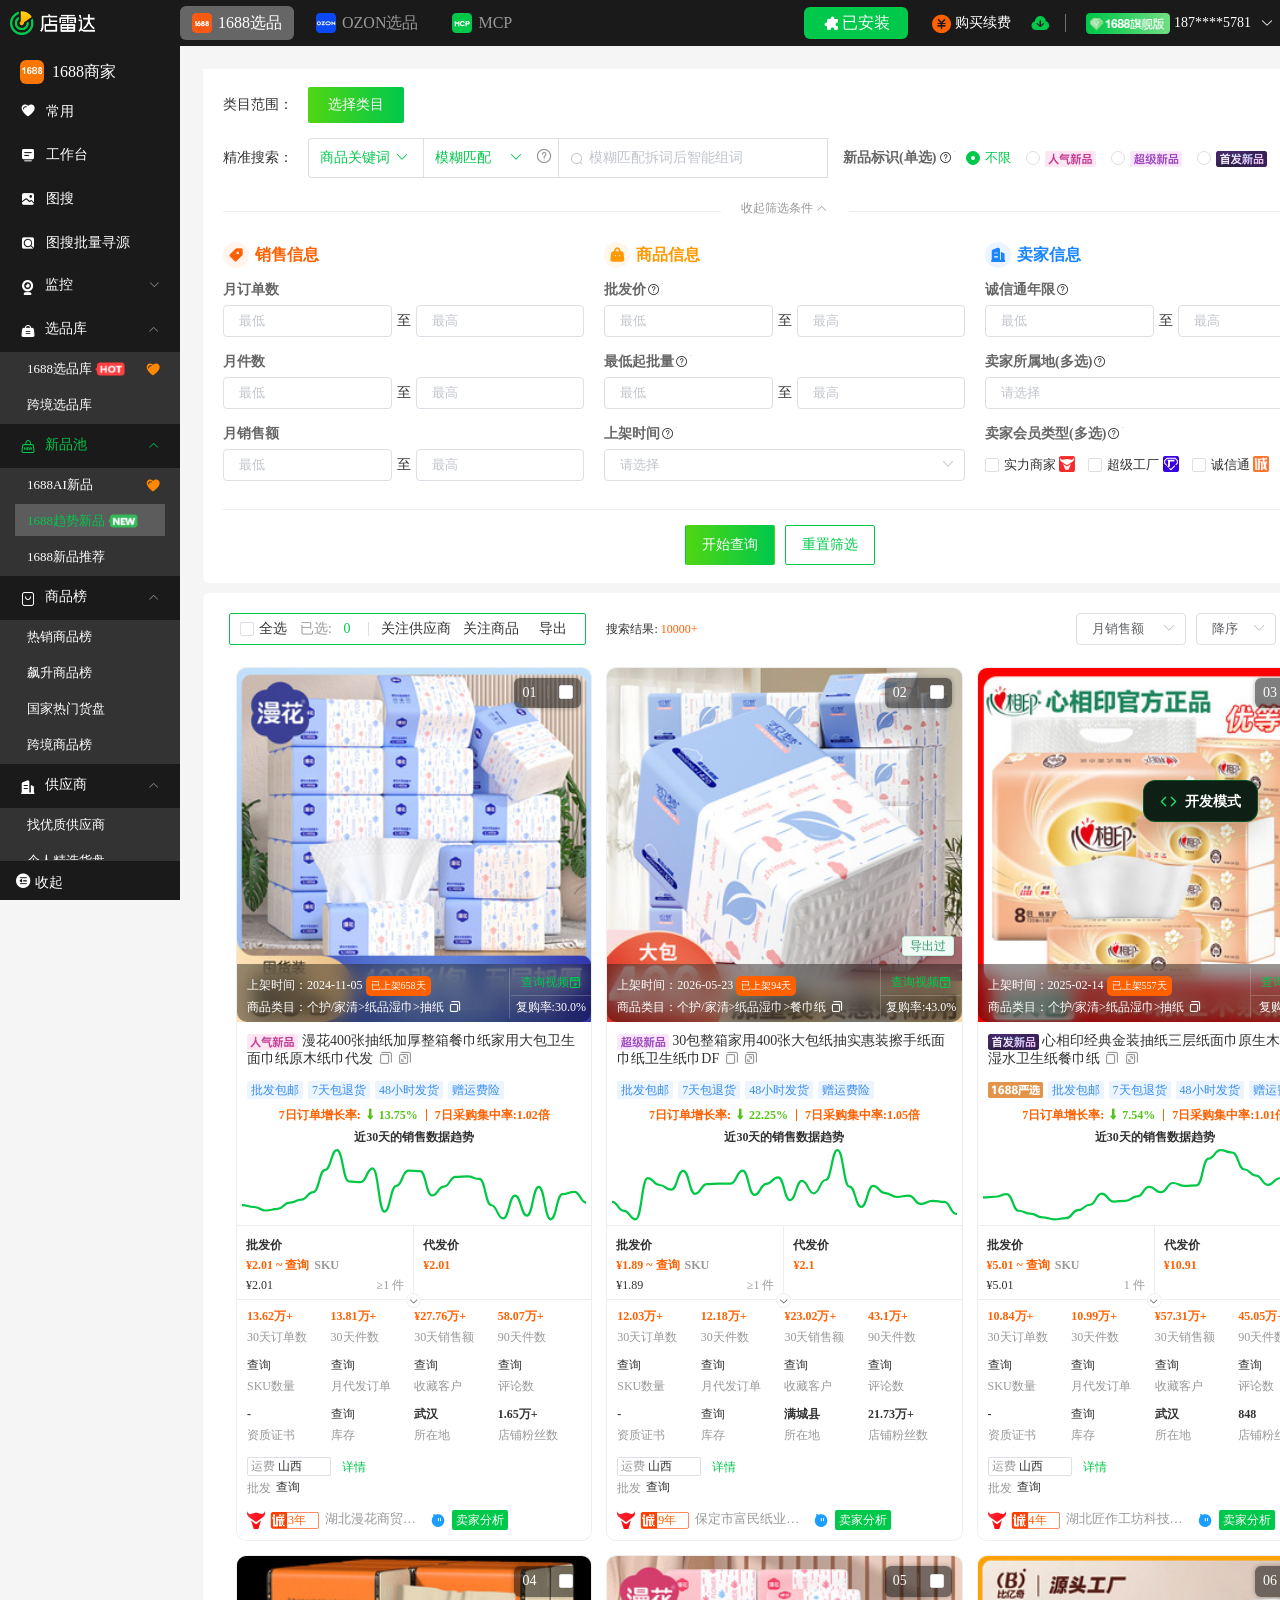
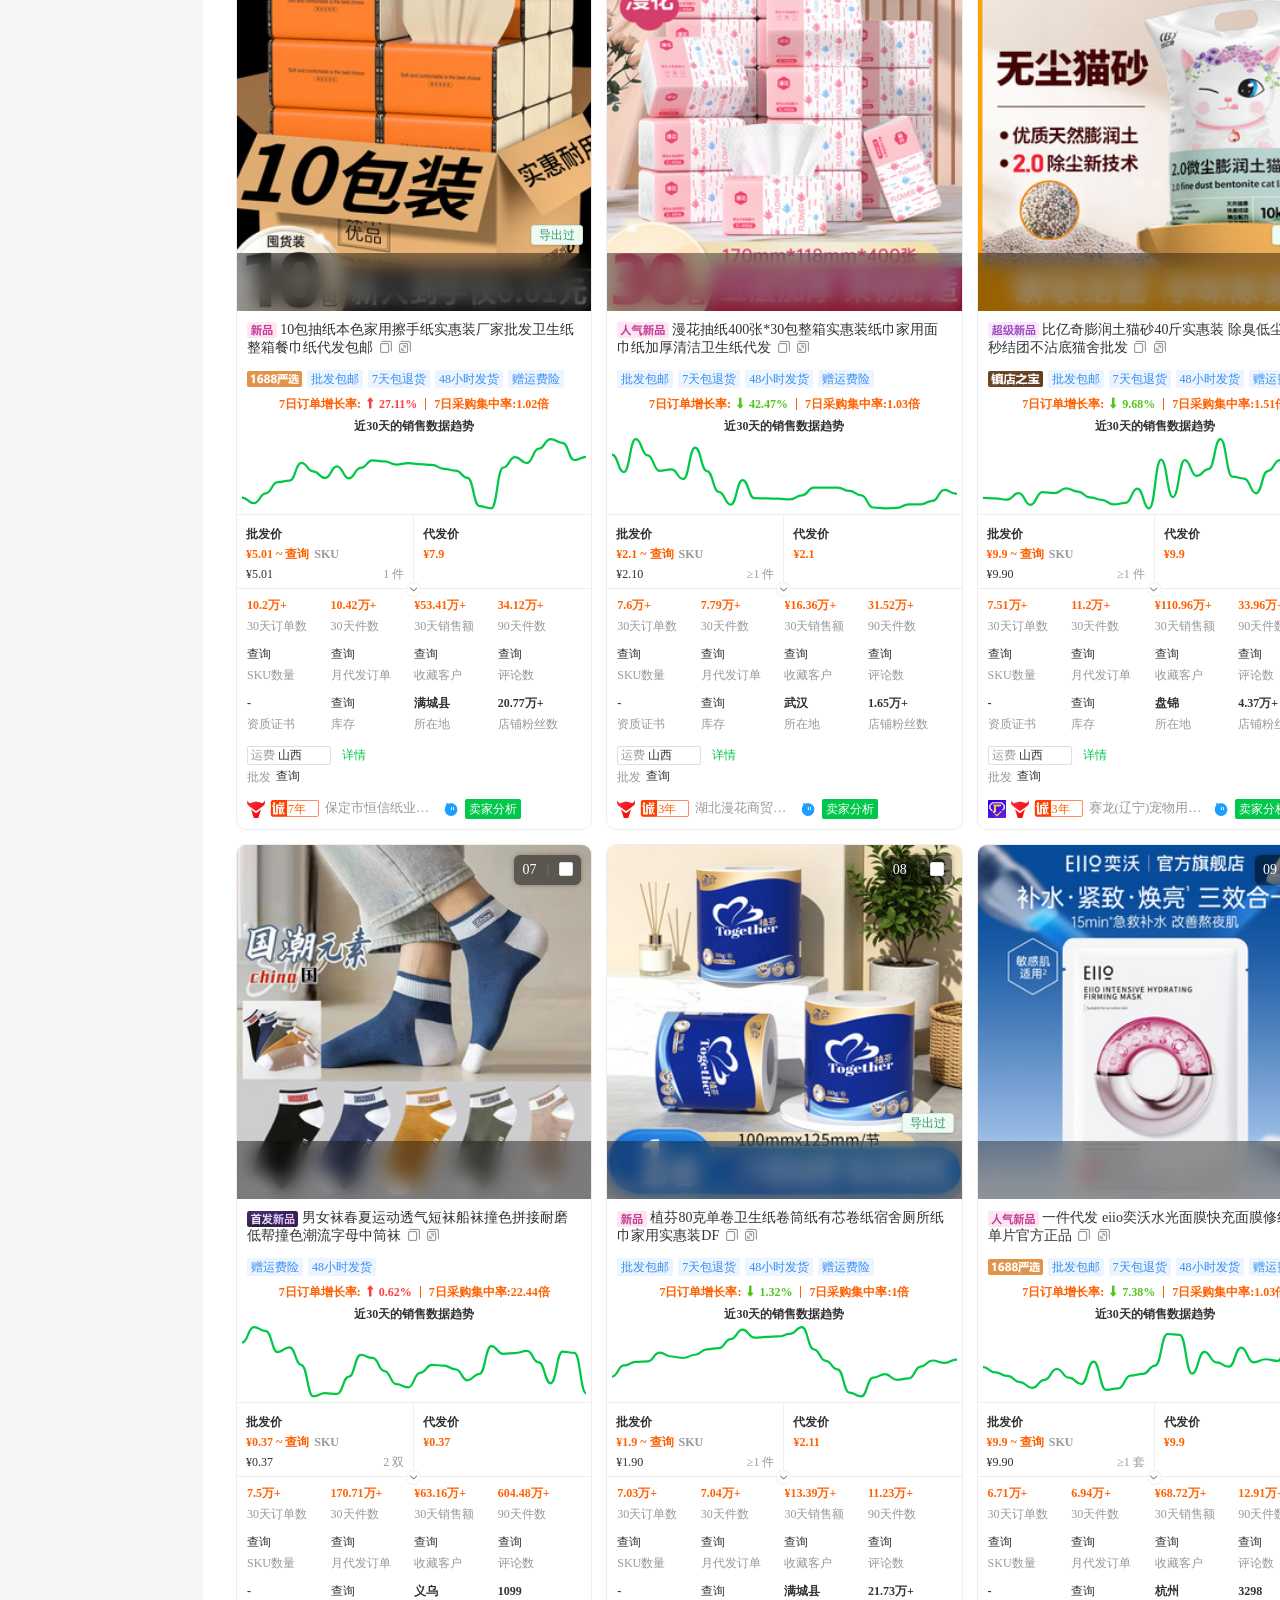
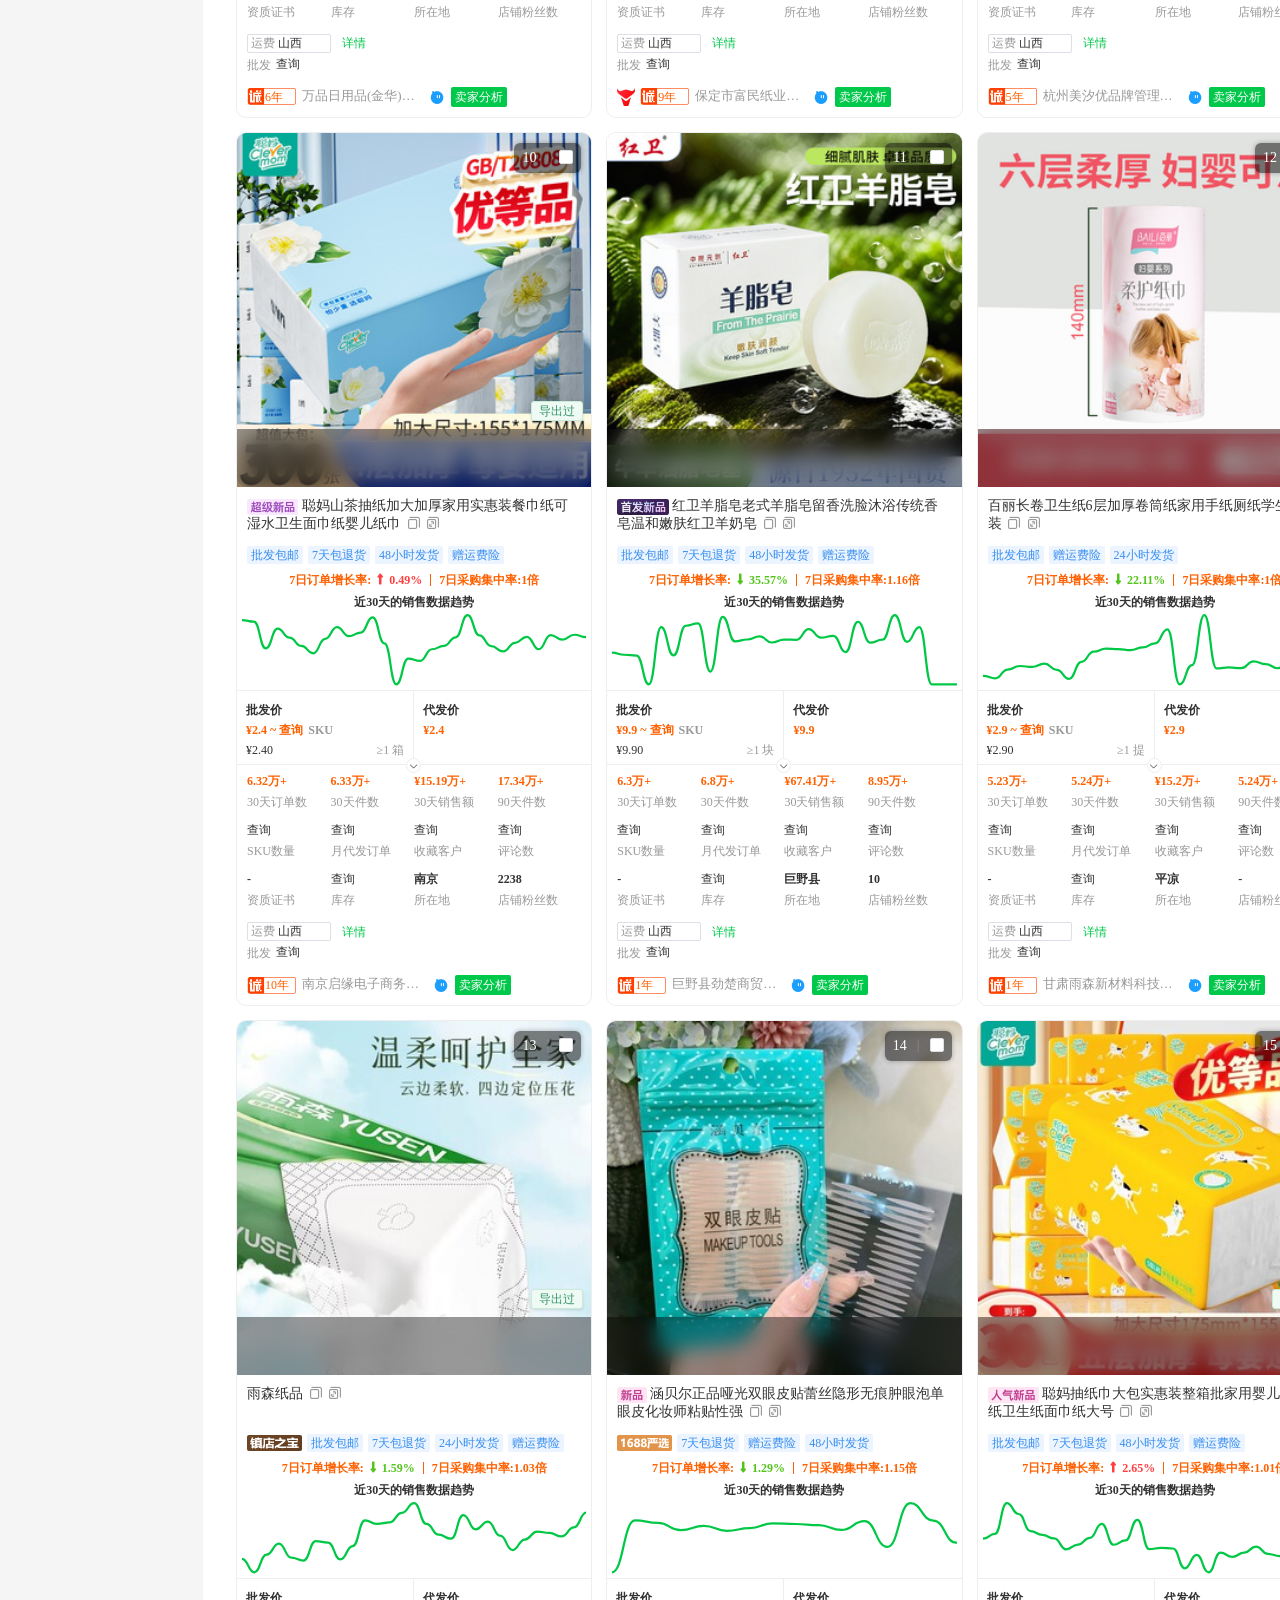
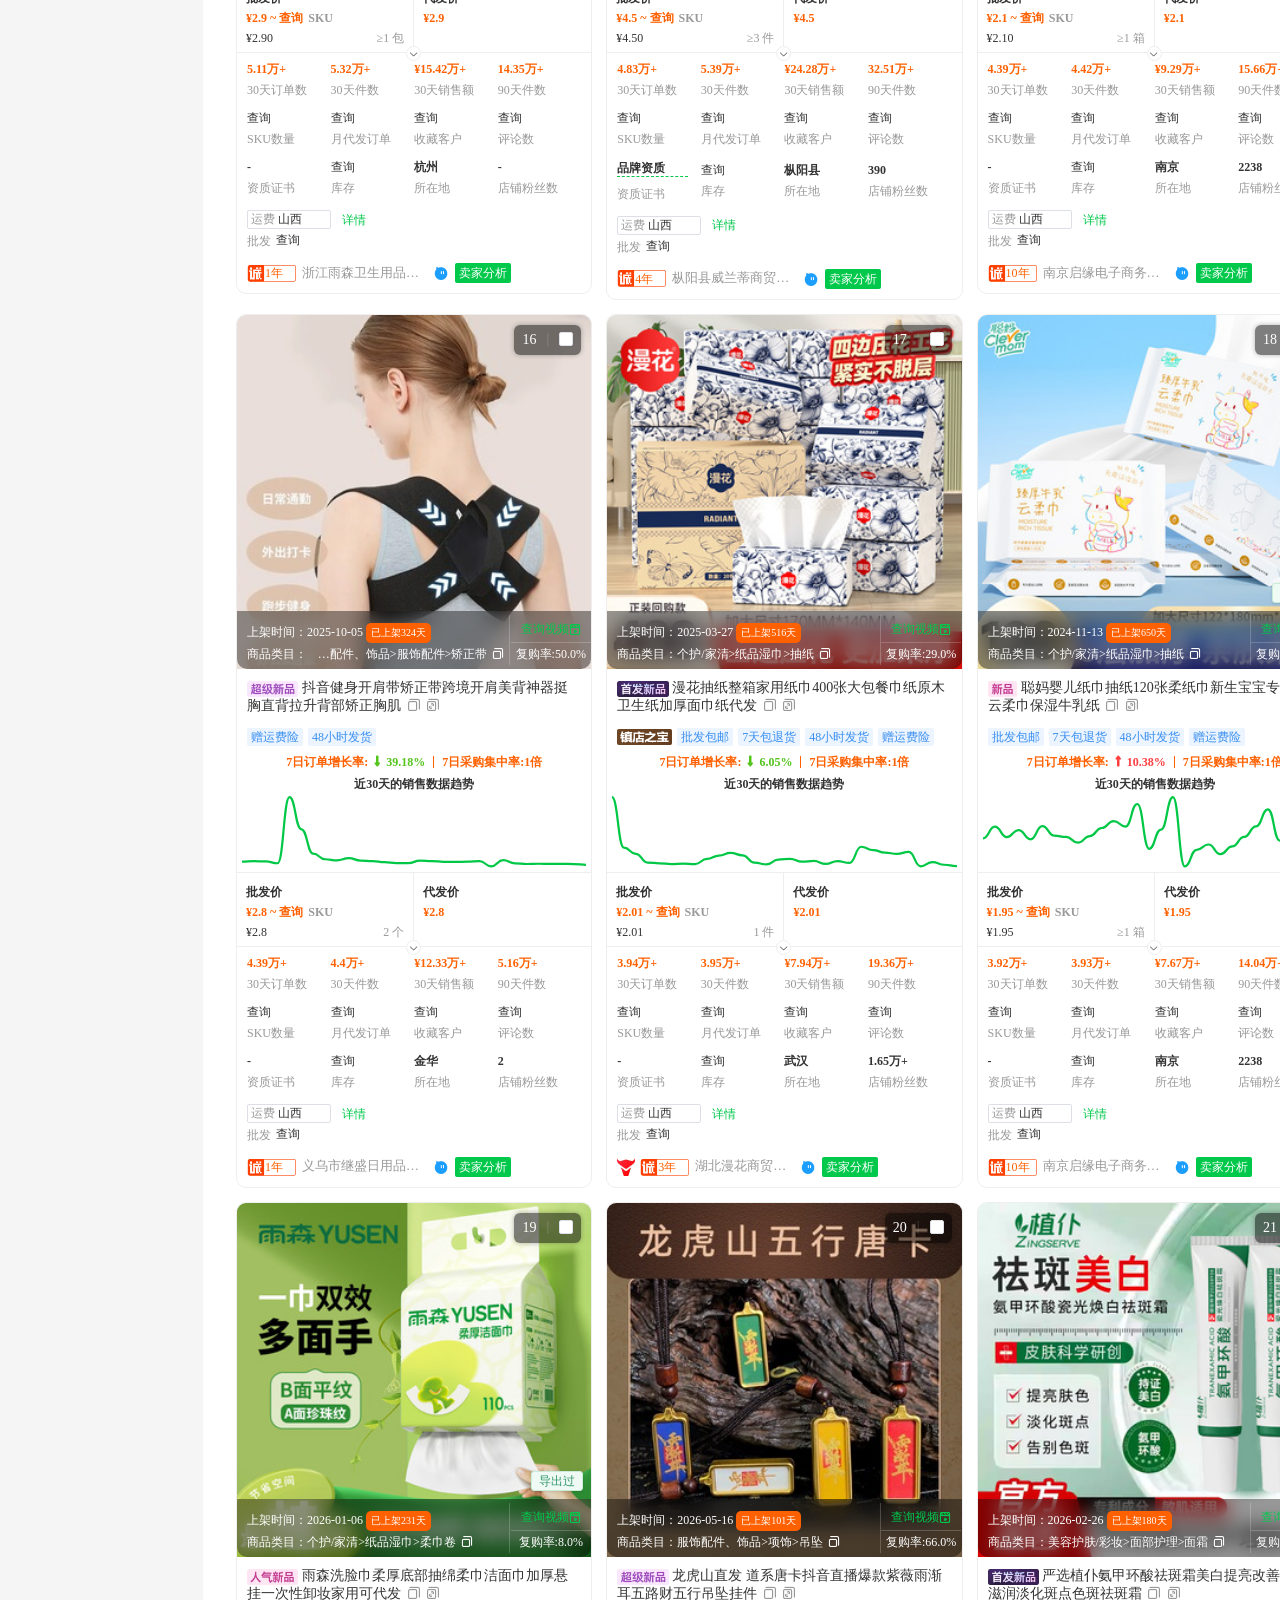
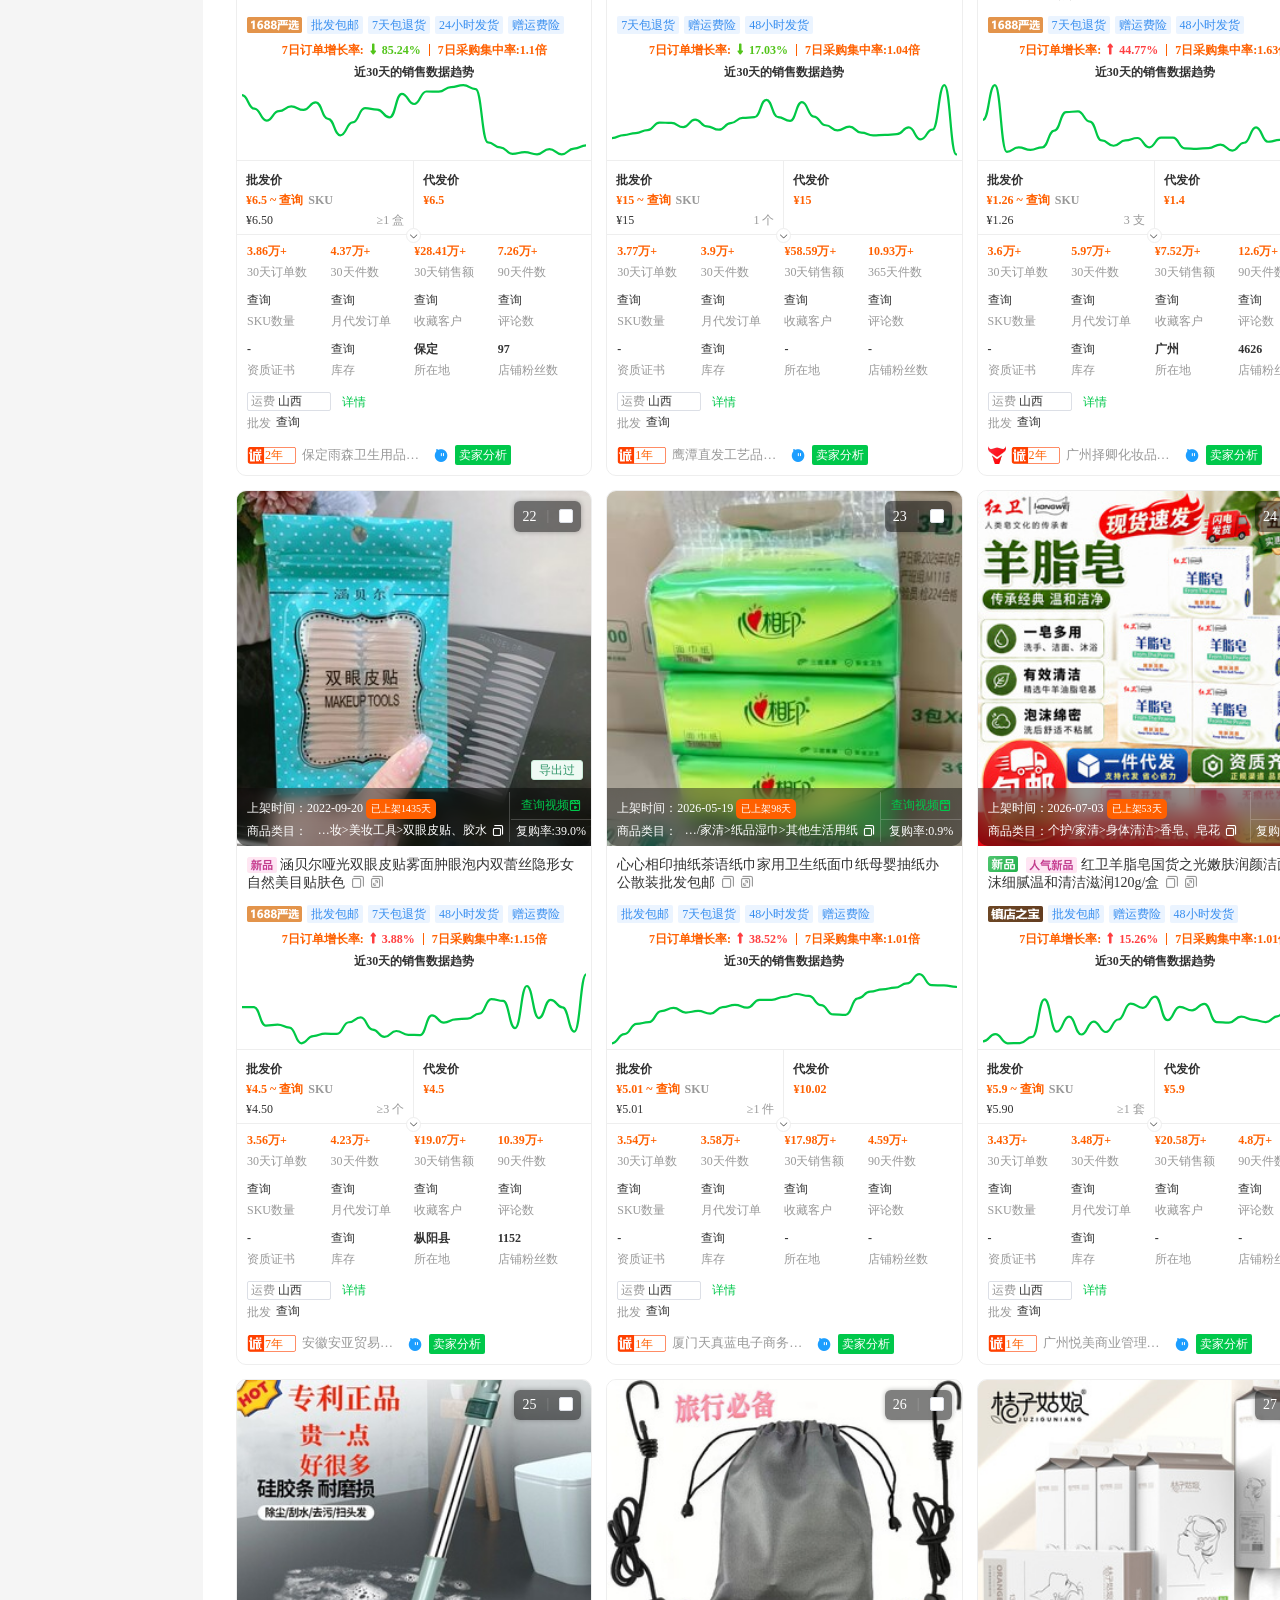
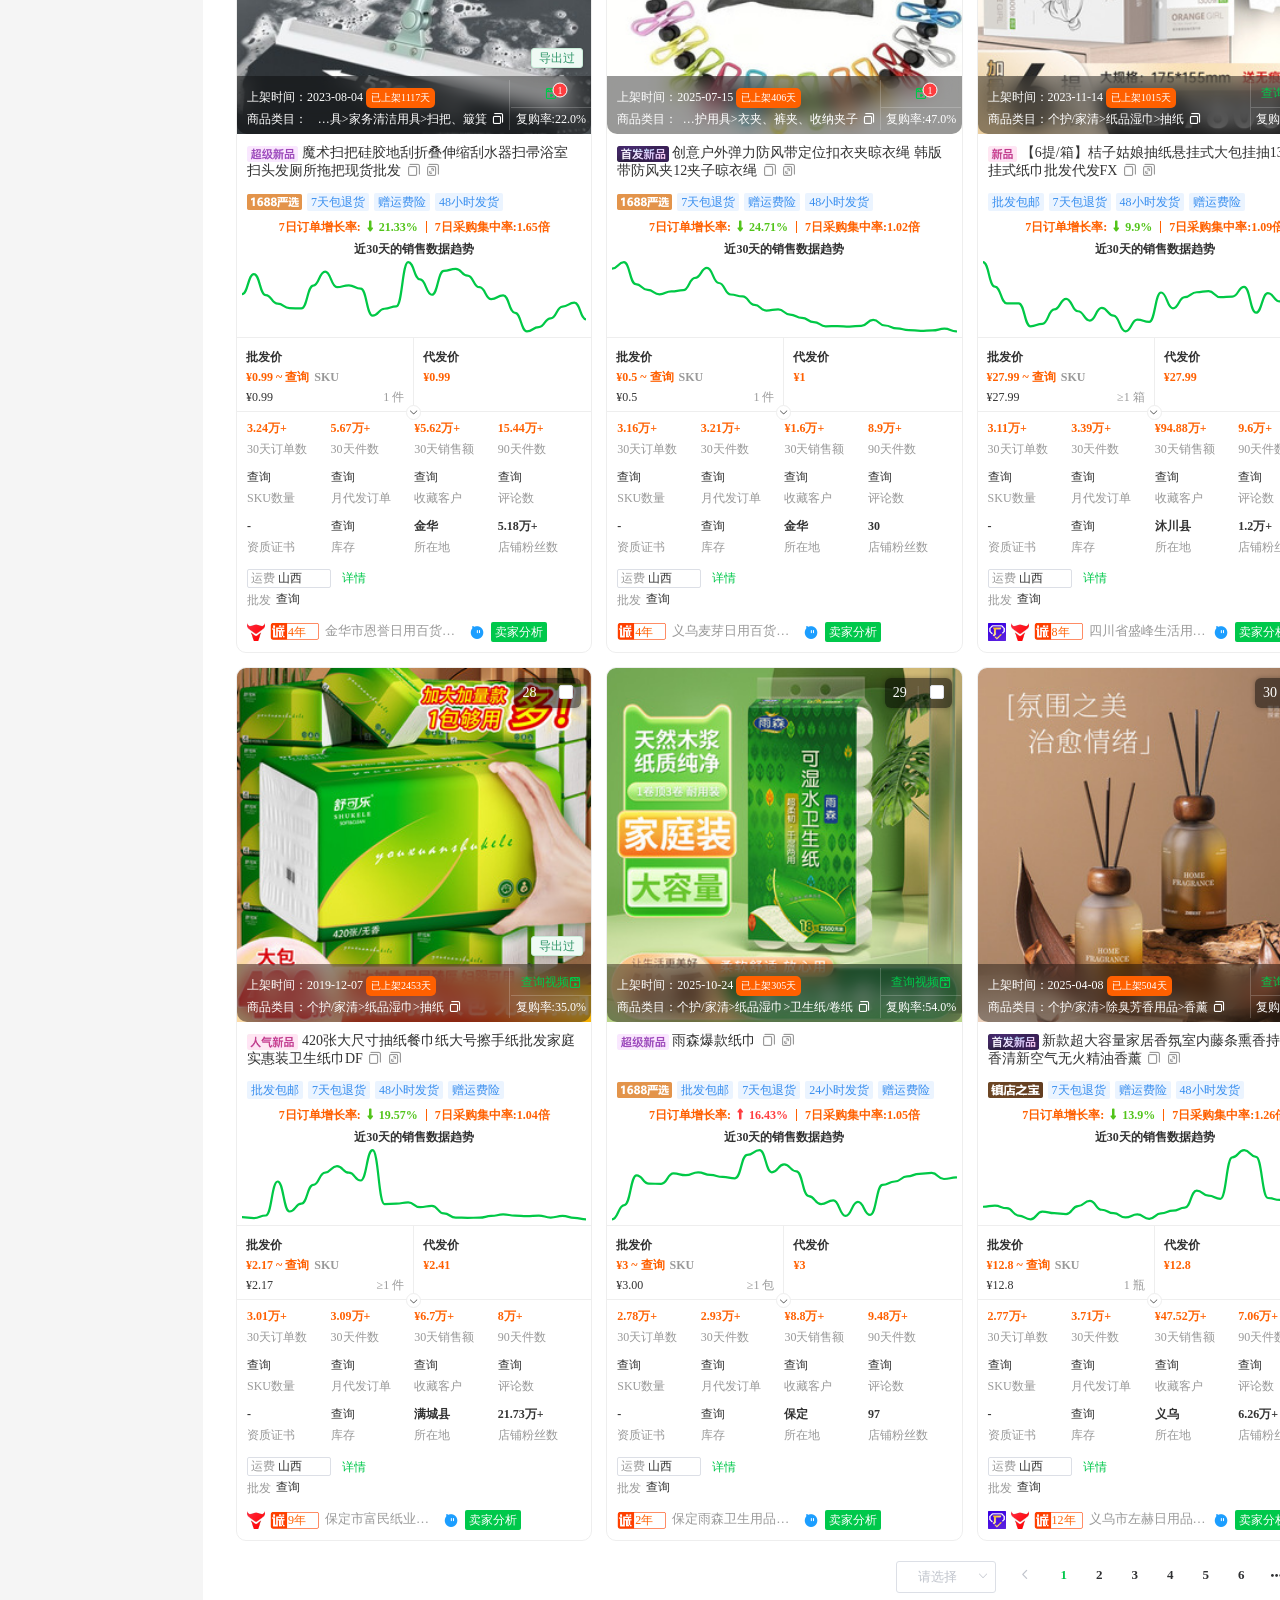
==== commit f5ecb6a4: "2026-09-11 17:47:23 新品标识tooltip增加基础新品+标题加粗行距增大; 排序拆分批发价代发价; 新品池菜单顺序调整" ====
--- a/index.html
+++ b/index.html
@@ -103,7 +103,7 @@
         去下载中心
         <i data-v-0ae2ab16="" class="el-icon-arrow-right"></i></div></div> <div data-v-0ae2ab16="" class="mt-12"><div data-v-0ae2ab16="" class="el-table dowmload-table el-table--fit el-table--scrollable-x el-table--enable-row-hover" min-height="200px" style="width: 100%; height: 100%;"><div class="hidden-columns"> <div data-v-0ae2ab16=""></div> <div data-v-0ae2ab16=""></div> <div data-v-0ae2ab16=""></div> <div data-v-0ae2ab16=""></div></div><div class="el-table__header-wrapper"><table cellspacing="0" cellpadding="0" border="0" class="el-table__header" style="width: 420px;"><colgroup><col name="el-table_3_column_10" width="100"><col name="el-table_3_column_11" width="80"><col name="el-table_3_column_12" width="140"><col name="el-table_3_column_13" width="100"><col name="gutter" width="0"></colgroup><thead class="has-gutter"><tr class=""><th colspan="1" rowspan="1" class="el-table_3_column_10  is-center   is-leaf el-table__cell" style="background: rgb(250, 250, 250); height: 40px;"><div class="cell">下载来源</div></th><th colspan="1" rowspan="1" class="el-table_3_column_11     is-leaf el-table__cell" style="background: rgb(250, 250, 250); height: 40px;"><div class="cell">文件名称</div></th><th colspan="1" rowspan="1" class="el-table_3_column_12  is-center   is-leaf el-table__cell" style="background: rgb(250, 250, 250); height: 40px;"><div class="cell">下载时间</div></th><th colspan="1" rowspan="1" class="el-table_3_column_13  is-center   is-leaf el-table__cell" style="background: rgb(250, 250, 250); height: 40px;"><div class="cell">下载状态</div></th><th class="el-table__cell gutter" style="width: 0px; display: none;"></th></tr></thead></table></div><div class="el-table__body-wrapper is-scrolling-left"><table cellspacing="0" cellpadding="0" border="0" class="el-table__body" style="width: 420px;"><colgroup><col name="el-table_3_column_10" width="100"><col name="el-table_3_column_11" width="80"><col name="el-table_3_column_12" width="140"><col name="el-table_3_column_13" width="100"></colgroup><tbody><!----></tbody></table><div class="el-table__empty-block" style="height: 100%; width: 420px;"><span class="el-table__empty-text"><div data-v-211b121f="" data-v-0ae2ab16="" class="empty-data-view" style="width: 100px; margin: 20px auto;"><div data-v-211b121f=""><div data-v-211b121f="" class="el-image"><img src="./1688选品_找工厂、找优质货源_店雷达_files/null-data.png" class="el-image__inner" style="object-fit: contain;"><!----></div> <span data-v-211b121f="" class="empty-text"><i data-v-211b121f="" class="el-icon-warning-outline"></i> <span data-v-211b121f="">暂无数据</span></span></div></div></span></div><!----></div><!----><!----><!----><!----><div class="el-table__column-resize-proxy" style="display: none;"></div></div></div> </div><span class="el-popover__reference-wrapper"><div data-v-0ae2ab16="" class="iconfont icon-xiazaizhongxin el-popover__reference" aria-describedby="el-popover-2213" tabindex="0"></div></span></span> <!----></div> <img data-v-50ac1e2c="" src="./1688选品_找工厂、找优质货源_店雷达_files/ali-3.png" class="packageLevel-img" width="87" height="21"> <div data-v-50ac1e2c="" class="el-dropdown"><div data-v-50ac1e2c="" class="dfc el-dropdown-selfdefine" aria-haspopup="list" aria-controls="dropdown-menu-6734" role="button" tabindex="0"><span data-v-50ac1e2c="" style="margin: 0px 4px; color: rgb(255, 255, 255);">187****5781</span> <!----> <i data-v-50ac1e2c="" class="el-icon-arrow-down el-icon--right" style="color: rgb(255, 255, 255);"></i></div> <ul data-v-50ac1e2c="" class="el-dropdown-menu el-popper" id="dropdown-menu-6734" style="display: none;"><li data-v-50ac1e2c="" tabindex="-1" class="el-dropdown-menu__item"><!---->会员资料
               </li> <li data-v-50ac1e2c="" tabindex="-1" class="el-dropdown-menu__item"><!---->子账号管理
-              </li> <!----> <li data-v-50ac1e2c="" tabindex="-1" class="el-dropdown-menu__item"><!---->下载中心</li> <li data-v-50ac1e2c="" tabindex="-1" class="el-dropdown-menu__item"><!---->退出登录</li></ul></div></div></div></div></div> <div class="el-dialog__wrapper" style="display:none" data-v-643ef17c="" data-v-50ac1e2c=""><div role="dialog" aria-modal="true" aria-label="dialog" class="el-dialog select-box" style="margin-top:15vh;width:388px"><div class="el-dialog__header"><span class="el-dialog__title"></span><!----></div><!----><!----></div></div> <div class="el-dialog__wrapper" style="display:none" data-v-165f7506="" data-v-50ac1e2c=""><div role="dialog" aria-modal="true" aria-label="dialog" class="el-dialog" style="margin-top:15vh;width:578px"><div class="el-dialog__header"><span class="el-dialog__title"></span><!----></div><!----><!----></div></div></div> <div class="el-dialog__wrapper" style="display:none" data-v-643ef17c="" data-v-21c9cca6=""><div role="dialog" aria-modal="true" aria-label="dialog" class="el-dialog select-box" style="margin-top:15vh;width:388px"><div class="el-dialog__header"><span class="el-dialog__title"></span><!----></div><!----><!----></div></div></div> <div class="compete-shop-main" style="margin-top:46px;min-height:calc(100vh - 0px - 46px)" data-v-28b372a3="" data-v-5c39e3ba=""><div class="aside pt-10" style="overflow:auto;width:180px;top:46px;height:calc(100vh - 46px)" data-v-28b372a3=""><nav class="disn" data-v-28b372a3=""><ul data-v-28b372a3=""><li data-v-28b372a3=""><a href="javascript:void(0)" data-v-28b372a3="" onclick="return false;" style="cursor:default;text-decoration:none;">工作台</a> <!----></li><li data-v-28b372a3=""><a href="javascript:void(0)" data-v-28b372a3="" onclick="return false;" style="cursor:default;text-decoration:none;">图搜</a> <!----></li><li data-v-28b372a3=""><a data-v-28b372a3="" href="javascript:void(0)" onclick="return false;" style="cursor:default;text-decoration:none;">图搜批量寻源</a> <!----></li><li data-v-28b372a3=""><a data-v-28b372a3="">监控</a> <ul data-v-28b372a3=""><li data-v-28b372a3=""><a data-v-28b372a3="">我的监控</a></li><li data-v-28b372a3=""><a data-v-28b372a3="">店铺分析</a></li><li data-v-28b372a3=""><a data-v-28b372a3="">商品分析</a></li></ul></li><li data-v-28b372a3=""><a data-v-28b372a3="">选品库</a> <ul data-v-28b372a3=""><li data-v-28b372a3=""><a data-v-28b372a3=""></a></li></ul></li><li data-v-28b372a3=""><a data-v-28b372a3="">新品池</a> <ul data-v-28b372a3=""><li data-v-28b372a3=""><a data-v-28b372a3=""></a></li></ul></li><li data-v-28b372a3=""><a data-v-28b372a3="">商品榜</a> <ul data-v-28b372a3=""><li data-v-28b372a3=""><a data-v-28b372a3=""></a></li></ul></li><li data-v-28b372a3=""><a data-v-28b372a3="">供应商</a> <ul data-v-28b372a3=""><li data-v-28b372a3=""><a data-v-28b372a3=""></a></li></ul></li><li data-v-28b372a3=""><a data-v-28b372a3="">店铺榜</a> <ul data-v-28b372a3=""><li data-v-28b372a3=""><a data-v-28b372a3=""></a></li></ul></li><li data-v-28b372a3=""><a data-v-28b372a3="">我的</a> <ul data-v-28b372a3=""><li data-v-28b372a3=""><a data-v-28b372a3=""></a></li></ul></li></ul></nav> <div class="my-el-menu-vertical-demo" style="width:100%" data-v-7c2e238c="" data-v-28b372a3=""><div data-v-7c2e238c="" class="role-area pl-20"><span data-v-7c2e238c=""><div role="tooltip" id="el-popover-7352" aria-hidden="true" class="el-popover el-popper role-popover-custom-277" tabindex="0" style="display: none;"><!----><div data-v-7c2e238c="" class="role-area"><div data-v-7c2e238c="" class="role-area-options curp"><span data-v-7c2e238c="">选择正确的角色，推荐更合适的功能</span> <div data-v-7c2e238c="" class="role-area-option"><div data-v-7c2e238c="" style="background-color: rgb(148, 103, 255);"><i data-v-7c2e238c="" class="iconfont icon-a-ziyuan9" style="font-size: 20px;"></i></div> <span data-v-7c2e238c="">跨境卖家</span></div><div data-v-7c2e238c="" class="role-area-option"><div data-v-7c2e238c="" style="background-color: rgb(255, 61, 0);"><i data-v-7c2e238c="" class="iconfont icon-a-ziyuan15" style="font-size: 20px;"></i></div> <span data-v-7c2e238c="">国内卖家</span></div></div></div> </div><span class="el-popover__reference-wrapper"><div data-v-7c2e238c="" class="role-selected-area curp el-popover__reference" aria-describedby="el-popover-7352" tabindex="0"><div data-v-7c2e238c="" style="background-color: rgb(251, 119, 1);"><i data-v-7c2e238c="" class="iconfont icon-a-ziyuan14" style="font-size: 30px;"></i></div> <span data-v-7c2e238c="">1688商家</span></div></span></span></div> <span data-v-7c2e238c=""><div role="tooltip" id="el-popover-2169" aria-hidden="true" class="el-popover el-popper" style="width:378px;display:none" tabindex="0"><!----><div data-v-7c2e238c="" class="collect-box dfcjsb"><div data-v-7c2e238c="" class="collect-item dfcjsb"><div data-v-7c2e238c="" class="dfc"><span data-v-7c2e238c="">1688AI新品</span> <!----> <!----></div> <i data-v-7c2e238c="" class="iconfont icon-shoucang_2 mr-6"></i></div><div data-v-7c2e238c="" class="collect-item dfcjsb"><div data-v-7c2e238c="" class="dfc"><span data-v-7c2e238c="">1688选品库</span> <!----> <!----></div> <i data-v-7c2e238c="" class="iconfont icon-shoucang_2 mr-6"></i></div></div> </div><span class="el-popover__reference-wrapper"><div style="width:180px" data-v-7c2e238c="" class="el-popover__reference" aria-describedby="el-popover-2169" tabindex="0"><div class="my-menu-item" data-v-7c2e238c=""><i class="iconfont icon-shoucang_2 mr-6" data-v-7c2e238c=""></i> <span data-v-7c2e238c="">常用</span></div></div></span></span> <ul role="menubar" class="el-menu" style="width:180px" data-v-7c2e238c=""><li role="menuitem" tabindex="-1" class="el-menu-item" style="padding-left:20px;color:#fff" data-v-7c2e238c=""><a href="javascript:void(0)" class="linkTo" data-v-7c2e238c="" onclick="return false;" style="cursor:default;text-decoration:none;"><div class="linkTo" data-v-7c2e238c=""><i class="iconfont mr-6 icon-gongzuotai_1" data-v-7c2e238c=""></i> <span data-v-7c2e238c="">工作台</span></div></a></li><li role="menuitem" tabindex="-1" class="el-menu-item" style="padding-left:20px;color:#fff" data-v-7c2e238c=""><a href="javascript:void(0)" class="linkTo" data-v-7c2e238c="" onclick="return false;" style="cursor:default;text-decoration:none;"><div data-v-7c2e238c=""><i class="iconfont mr-6 icon-tusou" data-v-7c2e238c=""></i> <span data-v-7c2e238c="">图搜</span> <span data-v-7c2e238c=""><div role="tooltip" id="el-popover-2832" aria-hidden="true" class="el-popover el-popper" style="width: 278px; display: none;"><!----></div><span class="el-popover__reference-wrapper"></span></span></div></a></li><li data-v-7c2e238c="" role="menuitem" tabindex="-1" class="el-menu-item" style="padding-left: 20px; color: rgb(255, 255, 255);"><a data-v-7c2e238c="" href="javascript:void(0)" class="linkTo" onclick="return false;" style="cursor:default;text-decoration:none;"><div data-v-7c2e238c=""><i data-v-7c2e238c="" class="iconfont mr-6 icon-piliangxunyuan"></i> <span data-v-7c2e238c="">图搜批量寻源</span> <span data-v-7c2e238c=""><div role="tooltip" id="el-popover-3041" aria-hidden="true" class="el-popover el-popper" style="width: 278px; display: none;"><!----></div><span class="el-popover__reference-wrapper"></span></span></div></a></li><li role="menuitem" aria-haspopup="true" class="el-submenu" data-v-7c2e238c=""><div class="el-submenu__title" style="padding-left:20px;color:#fff"><i class="iconfont mr-5 icon-jiankong" data-v-7c2e238c=""></i> <div style="position:relative;display:inline-block" data-v-7c2e238c=""><span class="collapse-title" data-v-7c2e238c="">监控</span> <!----></div><i class="el-submenu__icon-arrow el-icon-arrow-down"></i></div><ul role="menu" class="el-menu el-menu--inline" data-old-padding-top="" data-old-padding-bottom="" data-old-overflow="" style="display: none;"> <li class="el-menu-item-group" data-v-7c2e238c=""><div class="el-menu-item-group__title" style="padding-left:40px"><span data-v-7c2e238c="">我的监控</span></div><ul> <a data-v-7c2e238c="" href="javascript:void(0)" class="" onclick="return false;" style="cursor:default;text-decoration:none;"><li data-v-7c2e238c="" role="menuitem" tabindex="-1" class="el-menu-item" style="padding-left: 40px; color: rgb(255, 255, 255);"><div data-v-7c2e238c="" class="dfcjsb"><div data-v-7c2e238c="" class="dfc curp" style="position: relative; display: inline-block;"><span data-v-7c2e238c="">监控店铺</span> <!----> <!----> <!----></div> <i data-v-7c2e238c="" class="iconfont icon-shoucang_2 curp"></i></div></li></a><a data-v-7c2e238c="" href="javascript:void(0)" class="" onclick="return false;" style="cursor:default;text-decoration:none;"><li data-v-7c2e238c="" role="menuitem" tabindex="-1" class="el-menu-item" style="padding-left: 40px; color: rgb(255, 255, 255);"><div data-v-7c2e238c="" class="dfcjsb"><div data-v-7c2e238c="" class="dfc curp" style="position: relative; display: inline-block;"><span data-v-7c2e238c="">监控商品</span> <!----> <!----> <!----></div> <i data-v-7c2e238c="" class="iconfont icon-shoucang_2 curp"></i></div></li></a><a data-v-7c2e238c="" href="javascript:void(0)" class="" onclick="return false;" style="cursor:default;text-decoration:none;"><li data-v-7c2e238c="" role="menuitem" tabindex="-1" class="el-menu-item" style="padding-left: 40px; color: rgb(255, 255, 255);"><div data-v-7c2e238c="" class="dfcjsb"><div data-v-7c2e238c="" class="dfc curp" style="position: relative; display: inline-block;"><span data-v-7c2e238c="">监控排名</span> <!----> <!----> <!----></div> <i data-v-7c2e238c="" class="iconfont icon-shoucang_2 curp"></i></div></li></a></ul></li><li data-v-7c2e238c="" class="el-menu-item-group"><div class="el-menu-item-group__title" style="padding-left: 40px;"><span data-v-7c2e238c="">店铺分析</span></div><ul> <a data-v-7c2e238c="" href="javascript:void(0)" class="" onclick="return false;" style="cursor:default;text-decoration:none;"><li data-v-7c2e238c="" role="menuitem" tabindex="-1" class="el-menu-item" style="padding-left: 40px; color: rgb(255, 255, 255);"><div data-v-7c2e238c="" class="dfcjsb"><div data-v-7c2e238c="" class="dfc curp" style="position: relative; display: inline-block;"><span data-v-7c2e238c="">7天透视</span> <!----> <!----> <!----></div> <i data-v-7c2e238c="" class="iconfont icon-shoucang_2 curp"></i></div></li></a><a data-v-7c2e238c="" href="javascript:void(0)" class="" onclick="return false;" style="cursor:default;text-decoration:none;"><li data-v-7c2e238c="" role="menuitem" tabindex="-1" class="el-menu-item" style="padding-left: 40px; color: rgb(255, 255, 255);"><div data-v-7c2e238c="" class="dfcjsb"><div data-v-7c2e238c="" class="dfc curp" style="position: relative; display: inline-block;"><span data-v-7c2e238c="">竞店对比</span> <!----> <!----> <!----></div> <i data-v-7c2e238c="" class="iconfont icon-shoucang_2 curp"></i></div></li></a><a data-v-7c2e238c="" href="javascript:void(0)" class="" onclick="return false;" style="cursor:default;text-decoration:none;"><li data-v-7c2e238c="" role="menuitem" tabindex="-1" class="el-menu-item" style="padding-left: 40px; color: rgb(255, 255, 255);"><div data-v-7c2e238c="" class="dfcjsb"><div data-v-7c2e238c="" class="dfc curp" style="position: relative; display: inline-block;"><span data-v-7c2e238c="">销售数据</span> <!----> <!----> <!----></div> <i data-v-7c2e238c="" class="iconfont icon-shoucang_2 curp"></i></div></li></a><a data-v-7c2e238c="" href="javascript:void(0)" class="" onclick="return false;" style="cursor:default;text-decoration:none;"><li data-v-7c2e238c="" role="menuitem" tabindex="-1" class="el-menu-item" style="padding-left: 40px; color: rgb(255, 255, 255);"><div data-v-7c2e238c="" class="dfcjsb"><div data-v-7c2e238c="" class="dfc curp" style="position: relative; display: inline-block;"><span data-v-7c2e238c="">店铺日报</span> <!----> <!----> <!----></div> <i data-v-7c2e238c="" class="iconfont icon-shoucang_2 curp"></i></div></li></a><a data-v-7c2e238c="" href="javascript:void(0)" class="" onclick="return false;" style="cursor:default;text-decoration:none;"><li data-v-7c2e238c="" role="menuitem" tabindex="-1" class="el-menu-item" style="padding-left: 40px; color: rgb(255, 255, 255);"><div data-v-7c2e238c="" class="dfcjsb"><div data-v-7c2e238c="" class="dfc curp" style="position: relative; display: inline-block;"><span data-v-7c2e238c="">动态走势</span> <!----> <!----> <!----></div> <i data-v-7c2e238c="" class="iconfont icon-shoucang_2 curp"></i></div></li></a></ul></li><li data-v-7c2e238c="" class="el-menu-item-group"><div class="el-menu-item-group__title" style="padding-left: 40px;"><span data-v-7c2e238c="">商品分析</span></div><ul> <a data-v-7c2e238c="" href="javascript:void(0)" class="" onclick="return false;" style="cursor:default;text-decoration:none;"><li data-v-7c2e238c="" role="menuitem" tabindex="-1" class="el-menu-item" style="padding-left: 40px; color: rgb(255, 255, 255);"><div data-v-7c2e238c="" class="dfcjsb"><div data-v-7c2e238c="" class="dfc curp" style="position: relative; display: inline-block;"><span data-v-7c2e238c="">商品列表</span> <!----> <!----> <!----></div> <i data-v-7c2e238c="" class="iconfont icon-shoucang_2 curp"></i></div></li></a><a data-v-7c2e238c="" href="javascript:void(0)" class="" onclick="return false;" style="cursor:default;text-decoration:none;"><li data-v-7c2e238c="" role="menuitem" tabindex="-1" class="el-menu-item" style="padding-left: 40px; color: rgb(255, 255, 255);"><div data-v-7c2e238c="" class="dfcjsb"><div data-v-7c2e238c="" class="dfc curp" style="position: relative; display: inline-block;"><span data-v-7c2e238c="">类目分布</span> <!----> <!----> <!----></div> <i data-v-7c2e238c="" class="iconfont icon-shoucang_2 curp"></i></div></li></a><a data-v-7c2e238c="" href="javascript:void(0)" class="" onclick="return false;" style="cursor:default;text-decoration:none;"><li data-v-7c2e238c="" role="menuitem" tabindex="-1" class="el-menu-item" style="padding-left: 40px; color: rgb(255, 255, 255);"><div data-v-7c2e238c="" class="dfcjsb"><div data-v-7c2e238c="" class="dfc curp" style="position: relative; display: inline-block;"><span data-v-7c2e238c="">上新分析</span> <!----> <!----> <!----></div> <i data-v-7c2e238c="" class="iconfont icon-shoucang_2 curp"></i></div></li></a><a data-v-7c2e238c="" href="javascript:void(0)" class="" onclick="return false;" style="cursor:default;text-decoration:none;"><li data-v-7c2e238c="" role="menuitem" tabindex="-1" class="el-menu-item" style="padding-left: 40px; color: rgb(255, 255, 255);"><div data-v-7c2e238c="" class="dfcjsb"><div data-v-7c2e238c="" class="dfc curp" style="position: relative; display: inline-block;"><span data-v-7c2e238c="">标题修改分析</span> <!----> <!----> <!----></div> <i data-v-7c2e238c="" class="iconfont icon-shoucang_2 curp"></i></div></li></a></ul></li></ul></li><li role="menuitem" aria-haspopup="true" aria-expanded="true" class="el-submenu is-opened" data-v-7c2e238c=""><div class="el-submenu__title" style="padding-left:20px;color:#fff"><i class="iconfont mr-5 icon-xuanpinnor" data-v-7c2e238c=""></i> <div style="position:relative;display:inline-block" data-v-7c2e238c=""><span class="collapse-title" data-v-7c2e238c="">选品库</span> <!----></div><i class="el-submenu__icon-arrow el-icon-arrow-down"></i></div><ul role="menu" class="el-menu el-menu--inline"> <li class="el-menu-item-group" data-v-7c2e238c=""><div class="el-menu-item-group__title" style="padding-left:40px"></div><ul><!----> <a data-v-7c2e238c="" href="javascript:void(0)" class="" onclick="return false;" style="cursor:default;text-decoration:none;"><li data-v-7c2e238c="" role="menuitem" tabindex="-1" class="el-menu-item" style="padding-left: 40px; color: rgb(255, 255, 255);"><div data-v-7c2e238c="" class="dfcjsb"><div data-v-7c2e238c="" class="dfc curp" style="position: relative; display: inline-block;"><span data-v-7c2e238c="">1688选品库</span> <img data-v-7c2e238c="" src="./1688选品_找工厂、找优质货源_店雷达_files/HOT-l.png" width="30" height="14"> <!----> <!----></div> <i data-v-7c2e238c="" class="iconfont icon-shoucang_2 curp is-collection-available"></i></div></li></a><a data-v-7c2e238c="" href="javascript:void(0)" class="" onclick="return false;" style="cursor:default;text-decoration:none;"><li data-v-7c2e238c="" role="menuitem" tabindex="-1" class="el-menu-item" style="padding-left: 40px; color: rgb(255, 255, 255);"><div data-v-7c2e238c="" class="dfcjsb"><div data-v-7c2e238c="" class="dfc curp" style="position: relative; display: inline-block;"><span data-v-7c2e238c="">跨境选品库</span> <!----> <!----> <!----></div> <i data-v-7c2e238c="" class="iconfont icon-shoucang_2 curp"></i></div></li></a></ul></li></ul></li><li role="menuitem" aria-haspopup="true" aria-expanded="true" class="el-submenu is-active is-opened" data-v-7c2e238c=""><div class="el-submenu__title" style="padding-left:20px;color:#fff"><i class="iconfont mr-5 icon-xinpinbang" data-v-7c2e238c=""></i> <div style="position:relative;display:inline-block" data-v-7c2e238c=""><span class="collapse-title" data-v-7c2e238c="">新品池</span> <!----></div><i class="el-submenu__icon-arrow el-icon-arrow-down"></i></div><ul role="menu" class="el-menu el-menu--inline"> <li class="el-menu-item-group" data-v-7c2e238c=""><div class="el-menu-item-group__title" style="padding-left:40px"></div><ul><!----> <a data-v-7c2e238c="" href="javascript:void(0)" class="" onclick="return false;" style="cursor:default;text-decoration:none;"><li data-v-7c2e238c="" role="menuitem" tabindex="-1" class="el-menu-item" style="padding-left: 40px; color: rgb(255, 255, 255);"><div data-v-7c2e238c="" class="dfcjsb"><div data-v-7c2e238c="" class="dfc curp" style="position: relative; display: inline-block;"><span data-v-7c2e238c="">1688AI新品</span> <!----> <!----> <!----></div> <i data-v-7c2e238c="" class="iconfont icon-shoucang_2 curp is-collection-available"></i></div></li></a><a data-v-7c2e238c="" href="javascript:void(0)" class="" onclick="return false;" style="cursor:default;text-decoration:none;"><li data-v-7c2e238c="" role="menuitem" tabindex="-1" class="el-menu-item" style="padding-left: 40px; color: rgb(255, 255, 255);"><div data-v-7c2e238c="" class="dfcjsb"><div data-v-7c2e238c="" class="dfc curp" style="position: relative; display: inline-block;"><span data-v-7c2e238c="">1688新品推荐</span> <!----> <!----></div> <i data-v-7c2e238c="" class="iconfont icon-shoucang_2 curp"></i></div></li></a><a data-v-7c2e238c="" href="javascript:void(0)" aria-current="page" class="nuxt-link-exact-active nuxt-link-active" onclick="return false;" style="cursor:default;text-decoration:none;"><li data-v-7c2e238c="" role="menuitem" tabindex="-1" class="el-menu-item is-active" style="padding-left: 40px; color: rgb(0, 200, 75);"><div data-v-7c2e238c="" class="dfcjsb"><div data-v-7c2e238c="" class="dfc curp" style="position: relative; display: inline-block;"><span data-v-7c2e238c="">1688趋势新品</span> <!----> <img data-v-7c2e238c="" src="./1688选品_找工厂、找优质货源_店雷达_files/NEW-l.png" width="30" height="14"> <!----> <!----></div> <i data-v-7c2e238c="" class="iconfont icon-shoucang_2 curp"></i></div></li></a></ul></li></ul></li><li role="menuitem" aria-haspopup="true" aria-expanded="true" class="el-submenu is-opened" data-v-7c2e238c=""><div class="el-submenu__title" style="padding-left:20px;color:#fff"><i class="iconfont mr-5 icon-tuijianshangpin" data-v-7c2e238c=""></i> <div style="position:relative;display:inline-block" data-v-7c2e238c=""><span class="collapse-title" data-v-7c2e238c="">商品榜</span> <!----></div><i class="el-submenu__icon-arrow el-icon-arrow-down"></i></div><ul role="menu" class="el-menu el-menu--inline"> <li class="el-menu-item-group" data-v-7c2e238c=""><div class="el-menu-item-group__title" style="padding-left:40px"></div><ul><!----> <a data-v-7c2e238c="" href="javascript:void(0)" class="" onclick="return false;" style="cursor:default;text-decoration:none;"><li data-v-7c2e238c="" role="menuitem" tabindex="-1" class="el-menu-item" style="padding-left: 40px; color: rgb(255, 255, 255);"><div data-v-7c2e238c="" class="dfcjsb"><div data-v-7c2e238c="" class="dfc curp" style="position: relative; display: inline-block;"><span data-v-7c2e238c="">热销商品榜</span> <!----> <!----> <!----></div> <i data-v-7c2e238c="" class="iconfont icon-shoucang_2 curp"></i></div></li></a><a data-v-7c2e238c="" href="javascript:void(0)" class="" onclick="return false;" style="cursor:default;text-decoration:none;"><li data-v-7c2e238c="" role="menuitem" tabindex="-1" class="el-menu-item" style="padding-left: 40px; color: rgb(255, 255, 255);"><div data-v-7c2e238c="" class="dfcjsb"><div data-v-7c2e238c="" class="dfc curp" style="position: relative; display: inline-block;"><span data-v-7c2e238c="">飙升商品榜</span> <!----> <!----> <!----></div> <i data-v-7c2e238c="" class="iconfont icon-shoucang_2 curp"></i></div></li></a><a data-v-7c2e238c="" href="javascript:void(0)" class="" onclick="return false;" style="cursor:default;text-decoration:none;"><li data-v-7c2e238c="" role="menuitem" tabindex="-1" class="el-menu-item" style="padding-left: 40px; color: rgb(255, 255, 255);"><div data-v-7c2e238c="" class="dfcjsb"><div data-v-7c2e238c="" class="dfc curp" style="position: relative; display: inline-block;"><span data-v-7c2e238c="">国家热门货盘</span> <!----> <!----> <!----></div> <i data-v-7c2e238c="" class="iconfont icon-shoucang_2 curp"></i></div></li></a><a data-v-7c2e238c="" href="javascript:void(0)" class="" onclick="return false;" style="cursor:default;text-decoration:none;"><li data-v-7c2e238c="" role="menuitem" tabindex="-1" class="el-menu-item" style="padding-left: 40px; color: rgb(255, 255, 255);"><div data-v-7c2e238c="" class="dfcjsb"><div data-v-7c2e238c="" class="dfc curp" style="position: relative; display: inline-block;"><span data-v-7c2e238c="">跨境商品榜</span> <!----> <!----> <!----></div> <i data-v-7c2e238c="" class="iconfont icon-shoucang_2 curp"></i></div></li></a></ul></li></ul></li><li role="menuitem" aria-haspopup="true" class="el-submenu is-opened" data-v-7c2e238c="" aria-expanded="true"><div class="el-submenu__title" style="padding-left:20px;color:#fff"><i class="iconfont mr-5 icon-changjia" data-v-7c2e238c=""></i> <div style="position:relative;display:inline-block" data-v-7c2e238c=""><span class="collapse-title" data-v-7c2e238c="">供应商</span> <!----></div><i class="el-submenu__icon-arrow el-icon-arrow-down"></i></div><ul role="menu" class="el-menu el-menu--inline" style="" data-old-padding-top="" data-old-padding-bottom="" data-old-overflow=""> <li class="el-menu-item-group" data-v-7c2e238c=""><div class="el-menu-item-group__title" style="padding-left:40px"></div><ul><!----> <a data-v-7c2e238c="" href="javascript:void(0)" class="" onclick="return false;" style="cursor:default;text-decoration:none;"><li data-v-7c2e238c="" role="menuitem" tabindex="-1" class="el-menu-item" style="padding-left: 40px; color: rgb(255, 255, 255);"><div data-v-7c2e238c="" class="dfcjsb"><div data-v-7c2e238c="" class="dfc curp" style="position: relative; display: inline-block;"><span data-v-7c2e238c="">找优质供应商</span> <!----> <!----> <!----></div> <i data-v-7c2e238c="" class="iconfont icon-shoucang_2 curp"></i></div></li></a><a data-v-7c2e238c="" href="javascript:void(0)" class="" onclick="return false;" style="cursor:default;text-decoration:none;"><li data-v-7c2e238c="" role="menuitem" tabindex="-1" class="el-menu-item" style="padding-left: 40px; color: rgb(255, 255, 255);"><div data-v-7c2e238c="" class="dfcjsb"><div data-v-7c2e238c="" class="dfc curp" style="position: relative; display: inline-block;"><span data-v-7c2e238c="">个人精选货盘</span> <!----> <!----> <!----></div> <i data-v-7c2e238c="" class="iconfont icon-shoucang_2 curp"></i></div></li></a><a data-v-7c2e238c="" href="javascript:void(0)" class="" onclick="return false;" style="cursor:default;text-decoration:none;"><li data-v-7c2e238c="" role="menuitem" tabindex="-1" class="el-menu-item" style="padding-left: 40px; color: rgb(255, 255, 255);"><div data-v-7c2e238c="" class="dfcjsb"><div data-v-7c2e238c="" class="dfc curp" style="position: relative; display: inline-block;"><span data-v-7c2e238c="">类目精选货盘</span> <!----> <!----> <!----></div> <i data-v-7c2e238c="" class="iconfont icon-shoucang_2 curp"></i></div></li></a></ul></li></ul></li><li role="menuitem" aria-haspopup="true" class="el-submenu is-opened" data-v-7c2e238c="" aria-expanded="true"><div class="el-submenu__title" style="padding-left:20px;color:#fff"><i class="iconfont mr-5 icon-a-ziyuan27" data-v-7c2e238c=""></i> <div style="position:relative;display:inline-block" data-v-7c2e238c=""><span class="collapse-title" data-v-7c2e238c="">店铺榜</span> <img data-v-7c2e238c="" src="./1688选品_找工厂、找优质货源_店雷达_files/NEW-l.png" class="menu-new-icon"></div><i class="el-submenu__icon-arrow el-icon-arrow-down"></i></div><ul role="menu" class="el-menu el-menu--inline" style="" data-old-padding-top="" data-old-padding-bottom="" data-old-overflow=""> <li class="el-menu-item-group" data-v-7c2e238c=""><div class="el-menu-item-group__title" style="padding-left:40px"></div><ul><!----> <a data-v-7c2e238c="" href="javascript:void(0)" class="" onclick="return false;" style="cursor:default;text-decoration:none;"><li data-v-7c2e238c="" role="menuitem" tabindex="-1" class="el-menu-item" style="padding-left: 40px; color: rgb(255, 255, 255);"><div data-v-7c2e238c="" class="dfcjsb"><div data-v-7c2e238c="" class="dfc curp" style="position: relative; display: inline-block;"><span data-v-7c2e238c="">综合实力榜</span> <!----> <!----> <!----></div> <i data-v-7c2e238c="" class="iconfont icon-shoucang_2 curp"></i></div></li></a><a data-v-7c2e238c="" href="javascript:void(0)" class="" onclick="return false;" style="cursor:default;text-decoration:none;"><li data-v-7c2e238c="" role="menuitem" tabindex="-1" class="el-menu-item" style="padding-left: 40px; color: rgb(255, 255, 255);"><div data-v-7c2e238c="" class="dfcjsb"><div data-v-7c2e238c="" class="dfc curp" style="position: relative; display: inline-block;"><span data-v-7c2e238c="">服务履约榜</span> <!----> <!----> <!----></div> <i data-v-7c2e238c="" class="iconfont icon-shoucang_2 curp"></i></div></li></a><a data-v-7c2e238c="" href="javascript:void(0)" class="" onclick="return false;" style="cursor:default;text-decoration:none;"><li data-v-7c2e238c="" role="menuitem" tabindex="-1" class="el-menu-item" style="padding-left: 40px; color: rgb(255, 255, 255);"><div data-v-7c2e238c="" class="dfcjsb"><div data-v-7c2e238c="" class="dfc curp" style="position: relative; display: inline-block;"><span data-v-7c2e238c="">店铺热度榜</span> <!----> <!----> <!----></div> <i data-v-7c2e238c="" class="iconfont icon-shoucang_2 curp"></i></div></li></a><a data-v-7c2e238c="" href="javascript:void(0)" class="" onclick="return false;" style="cursor:default;text-decoration:none;"><li data-v-7c2e238c="" role="menuitem" tabindex="-1" class="el-menu-item" style="padding-left: 40px; color: rgb(255, 255, 255);"><div data-v-7c2e238c="" class="dfcjsb"><div data-v-7c2e238c="" class="dfc curp" style="position: relative; display: inline-block;"><span data-v-7c2e238c="">跨境店铺榜</span> <!----> <!----> <!----></div> <i data-v-7c2e238c="" class="iconfont icon-shoucang_2 curp"></i></div></li></a><a data-v-7c2e238c="" href="javascript:void(0)" class="" onclick="return false;" style="cursor:default;text-decoration:none;"><li data-v-7c2e238c="" role="menuitem" tabindex="-1" class="el-menu-item" style="padding-left: 40px; color: rgb(255, 255, 255);"><div data-v-7c2e238c="" class="dfcjsb"><div data-v-7c2e238c="" class="dfc curp" style="position: relative; display: inline-block;"><span data-v-7c2e238c="">新秀店铺榜</span> <!----> <!----> <!----></div> <i data-v-7c2e238c="" class="iconfont icon-shoucang_2 curp"></i></div></li></a><a data-v-7c2e238c="" href="javascript:void(0)" class="" onclick="return false;" style="cursor:default;text-decoration:none;"><li data-v-7c2e238c="" role="menuitem" tabindex="-1" class="el-menu-item" style="padding-left: 40px; color: rgb(255, 255, 255);"><div data-v-7c2e238c="" class="dfcjsb"><div data-v-7c2e238c="" class="dfc curp" style="position: relative; display: inline-block;"><span data-v-7c2e238c="">热销店铺榜</span> <!----> <!----> <!----></div> <i data-v-7c2e238c="" class="iconfont icon-shoucang_2 curp"></i></div></li></a></ul></li></ul></li><li data-v-7c2e238c="" role="menuitem" aria-haspopup="true" class="el-submenu"><div class="el-submenu__title" style="padding-left: 20px; color: rgb(255, 255, 255);"><i data-v-7c2e238c="" class="iconfont mr-5 icon-shoucang_2"></i> <div data-v-7c2e238c="" style="position: relative; display: inline-block;"><span data-v-7c2e238c="" class="collapse-title">我的</span> <!----></div><i class="el-submenu__icon-arrow el-icon-arrow-down"></i></div><ul role="menu" class="el-menu el-menu--inline" style="display: none;"> <li data-v-7c2e238c="" class="el-menu-item-group"><div class="el-menu-item-group__title" style="padding-left: 40px;"></div><ul><!----> <a data-v-7c2e238c="" href="javascript:void(0)" class="" onclick="return false;" style="cursor:default;text-decoration:none;"><li data-v-7c2e238c="" role="menuitem" tabindex="-1" class="el-menu-item" style="padding-left: 40px; color: rgb(255, 255, 255);"><div data-v-7c2e238c="" class="dfcjsb"><div data-v-7c2e238c="" class="dfc curp" style="position: relative; display: inline-block;"><span data-v-7c2e238c="">个人选品池</span> <!----> <!----> <!----></div> <i data-v-7c2e238c="" class="iconfont icon-shoucang_2 curp"></i></div></li></a><a data-v-7c2e238c="" href="javascript:void(0)" class="" onclick="return false;" style="cursor:default;text-decoration:none;"><li data-v-7c2e238c="" role="menuitem" tabindex="-1" class="el-menu-item" style="padding-left: 40px; color: rgb(255, 255, 255);"><div data-v-7c2e238c="" class="dfcjsb"><div data-v-7c2e238c="" class="dfc curp" style="position: relative; display: inline-block;"><span data-v-7c2e238c="">专利查询</span> <!----> <!----> <!----></div> <i data-v-7c2e238c="" class="iconfont icon-shoucang_2 curp"></i></div></li></a><a data-v-7c2e238c="" href="javascript:void(0)" class="" onclick="return false;" style="cursor:default;text-decoration:none;"><li data-v-7c2e238c="" role="menuitem" tabindex="-1" class="el-menu-item" style="padding-left: 40px; color: rgb(255, 255, 255);"><div data-v-7c2e238c="" class="dfcjsb"><div data-v-7c2e238c="" class="dfc curp" style="position: relative; display: inline-block;"><span data-v-7c2e238c="">监控搜索词</span> <!----> <!----> <!----></div> <i data-v-7c2e238c="" class="iconfont icon-shoucang_2 curp"></i></div></li></a><a data-v-7c2e238c="" href="javascript:void(0)" class="" onclick="return false;" style="cursor:default;text-decoration:none;"><li data-v-7c2e238c="" role="menuitem" tabindex="-1" class="el-menu-item" style="padding-left: 40px; color: rgb(255, 255, 255);"><div data-v-7c2e238c="" class="dfcjsb"><div data-v-7c2e238c="" class="dfc curp" style="position: relative; display: inline-block;"><span data-v-7c2e238c="">黑名单</span> <!----> <!----> <!----></div> <i data-v-7c2e238c="" class="iconfont icon-shoucang_2 curp"></i></div></li></a></ul></li></ul></li></ul> <div class="my-menu pb-40" style="width:180px" data-v-7c2e238c=""><div class="my-menu-item" data-v-7c2e238c=""><i class="iconfont  icon-huiyuan1" data-v-7c2e238c=""></i> <span data-v-7c2e238c="">会员</span></div><div class="my-menu-item" data-v-7c2e238c=""><i class="iconfont  icon-zizhanghao1" data-v-7c2e238c=""></i> <span data-v-7c2e238c="">子账号</span></div><div class="my-menu-item" data-v-7c2e238c=""><i class="iconfont  icon-fankui_1" data-v-7c2e238c=""></i> <span data-v-7c2e238c="">反馈</span></div></div> <div class="isCollapse-box" style="width:180px" data-v-7c2e238c=""><i class="iconfont icon-shouqi_2" data-v-7c2e238c=""></i> <span data-v-7c2e238c="">收起</span></div> <iframe src="./1688选品_找工厂、找优质货源_店雷达_files/ai-assistant.html" style="display:none;width:0;height:0;border:none" data-v-7c2e238c=""></iframe></div></div> <div class="content main" data-v-28b372a3=""><div class="container" style="width:100%" data-v-caa2ac04="" data-v-28b372a3=""><div class="header" data-v-caa2ac04=""><div class="dfcjsb" data-v-caa2ac04=""><div class="dfc" data-v-caa2ac04=""><span data-v-caa2ac04="">类目范围：</span> <div data-v-962e0624="" data-v-caa2ac04=""><div class="dfc select-category-box" data-v-962e0624=""><!----> <div class="curp select-category" data-v-962e0624="">选择类目</div></div> <div class="el-dialog__wrapper select-category-custom-class" style="display:none" data-v-962e0624=""><div role="dialog" aria-modal="true" aria-label="选择类目" class="el-dialog" style="margin-top:2vh;width:1240px"><div class="el-dialog__header"><span class="el-dialog__title">选择类目</span><button type="button" aria-label="Close" class="el-dialog__headerbtn"><i class="el-dialog__close el-icon el-icon-close"></i></button></div><!----><!----></div></div></div></div> </div> <div class="dfcjsb mt-15 mb-18" style="position:relative;justify-content:flex-start;gap:15px" data-v-caa2ac04=""><span data-v-caa2ac04="">精准搜索：</span> <div style="width:520px;flex:none" data-v-caa2ac04=""><div class="sousuo-input-group el-input el-input-group el-input-group--append el-input-group--prepend el-input--prefix el-input--suffix border-none" data-v-caa2ac04=""><div class="el-input-group__prepend"><div data-v-caa2ac04=""><div class="el-select" style="width:110px" data-v-caa2ac04=""><!----><div class="el-input el-input--suffix"><!----><input readonly="readonly" autocomplete="off" placeholder="请选择" value="商品关键词" class="el-input__inner" type="text"><!----><span class="el-input__suffix"><span class="el-input__suffix-inner"><i class="el-select__caret el-input__icon el-icon-arrow-up"></i><!----><!----><!----><!----><!----></span><!----></span><!----><!----></div><div class="el-select-dropdown el-popper sousuo-input-group-popper" style="display: none; min-width: 110px;"><div class="el-scrollbar" style=""><div class="el-select-dropdown__wrap el-scrollbar__wrap" style="margin-bottom: -3px; margin-right: -3px;"><ul class="el-scrollbar__view el-select-dropdown__list"><!----><li class="el-select-dropdown__item selected" data-v-caa2ac04=""><span>商品关键词</span></li> <li class="el-select-dropdown__item" data-v-caa2ac04=""><span>店铺名称</span></li></ul></div><div class="el-scrollbar__bar is-horizontal"><div class="el-scrollbar__thumb" style="transform: translateX(0%);"></div></div><div class="el-scrollbar__bar is-vertical"><div class="el-scrollbar__thumb" style="transform: translateY(0%);"></div></div></div><!----></div></div> <div class="el-select" style="width:110px;border-left:1px solid #dcdfe6" data-v-caa2ac04=""><!----><div class="el-input el-input--suffix"><!----><input readonly="readonly" autocomplete="off" placeholder="请选择" value="模糊匹配" class="el-input__inner" type="text"><!----><span class="el-input__suffix"><span class="el-input__suffix-inner"><i class="el-select__caret el-input__icon el-icon-arrow-up"></i><!----><!----><!----><!----><!----></span><!----></span><!----><!----></div><div class="el-select-dropdown el-popper" style="display: none; min-width: 110px;"><div class="el-scrollbar" style=""><div class="el-select-dropdown__wrap el-scrollbar__wrap" style="margin-bottom: -3px; margin-right: -3px;"><ul class="el-scrollbar__view el-select-dropdown__list"><!----><li data-v-caa2ac04="" class="el-select-dropdown__item selected"><span>模糊匹配</span></li><li data-v-caa2ac04="" class="el-select-dropdown__item"><span>精准匹配</span></li></ul></div><div class="el-scrollbar__bar is-horizontal"><div class="el-scrollbar__thumb" style="transform: translateX(0%);"></div></div><div class="el-scrollbar__bar is-vertical"><div class="el-scrollbar__thumb" style="transform: translateY(0%);"></div></div></div><!----></div></div> <span class="qtip" style="position:relative;display:inline-flex;align-items:center;cursor:help;"><i class="el-tooltip iconfont icon-shiyongbangzhu mr-6" data-v-caa2ac04="" aria-describedby="el-tooltip-6839" tabindex="0"></i><div class="qtip-box"><div class="qtip-title">参数解析：</div>1.模糊匹配：拆词后智能组词搜索，关联性商品更多<br>2.词组匹配：包含的顿号隔开任意一个关键词则都会显示关联性商品</div></span></div></div><input autocomplete="off" placeholder="模糊匹配拆词后智能组词" class="el-input__inner" type="text"><span class="el-input__prefix" style="transform: translateX(251px);"><i class="el-input__icon el-icon-search"></i></span><!----><!----></div></div>  <!----><div data-v-32e7723b="" data-v-caa2ac04="" data-v-bc44e844="" style="flex:none"><div class="set-item" data-v-32e7723b="" style="display:flex;align-items:center;gap:12px"><div class="tooltip-container" data-v-c13cd06a="" data-v-32e7723b=""><span style="font-weight: bold; font-size: 14px; color: rgb(102, 102, 102);" data-v-c13cd06a="">新品标识(单选)</span> <span class="qtip" style="position:relative;display:inline-flex;align-items:center;cursor:help;margin-left:2px;"><i class="el-tooltip iconfont icon-shiyongbangzhu item" data-v-c13cd06a="" aria-describedby="el-tooltip-5733" tabindex="0"></i><style>.qtip .qtip-box{display:none;position:absolute;left:-10px;top:calc(100% + 10px);width:460px;background:#000;color:#fff;padding:12px 14px;border-radius:6px;font-size:12px;line-height:2.2;text-align:left;z-index:99999;box-shadow:0 2px 12px rgba(0,0,0,.35);}.qtip .qtip-box .qtip-title{font-weight:700;font-size:14px;margin-bottom:10px;}.qtip .qtip-box::after{content:"";position:absolute;bottom:100%;left:16px;border:6px solid transparent;border-bottom-color:#000;}.qtip:hover .qtip-box{display:block;}</style><div class="qtip-box"><div class="qtip-title">以下为1688官方新品标识规则说明</div>人气新品：成长分在80-119分、上架30天内且状态良好的正装新品。它代表商品够新、品质靠谱、正当季，是值得优先关注的潜力好物。<br>超级新品：成长分120分以上、上架30天内的优质正装新品。它代表商品更新、品质更优、更具爆款潜力，是值得优先入手的新品尖货。<br>首发新品：上架30天内、商家等级L4以上且站内同款极少的优质正装新品。它代表商品够新、品质可靠、竞争小，是值得优先关注的潜力首发款。<br>基础新品：成长分在0-79分内当前处在新品期内的商品。</div></span> <div class="el-image hide-img" data-v-c13cd06a=""><img src="./1688选品_找工厂、找优质货源_店雷达_files/mobile.png" class="el-image__inner"><!----></div></div> <div class="dfc" style="min-height:32px" data-v-5af892ec="" data-v-32e7723b=""><style>#local-mark-radio-group .el-radio__inner,#local-mark-radio-group .el-radio__label{vertical-align:middle}</style><style>.dfcjsb.mt-15.mb-18>div:last-child{display:flex;align-items:center}.dfcjsb.mt-15.mb-18>div:last-child>.set-item{margin-bottom:0}.dfcjsb[data-v-caa2ac04]>.dfc[data-v-caa2ac04]{gap:15px}</style><div id="local-mark-radio-group" role="radiogroup" class="el-radio-group" data-v-5af892ec=""><label role="radio" aria-checked="true" tabindex="0" class="el-radio is-checked" style="margin:0 15px 0 0" data-v-5af892ec=""><span class="el-radio__input is-checked"><span class="el-radio__inner"></span><input type="radio" name="local-mark-radio" aria-hidden="true" tabindex="-1" autocomplete="off" checked="" class="el-radio__original" value=""></span><span class="el-radio__label">不限<!----><!----></span></label><label role="radio" tabindex="-1" class="el-radio" style="margin:0 15px 0 0" data-v-5af892ec=""><span class="el-radio__input"><span class="el-radio__inner"></span><input type="radio" name="local-mark-radio" aria-hidden="true" tabindex="-1" autocomplete="off" value="支持定制" class="el-radio__original"></span><span class="el-radio__label"><img src="./1688选品_找工厂、找优质货源_店雷达_files/badge_renqi.png" style="height:16px;width:auto" data-v-5af892ec=""><!----></span></label><label role="radio" tabindex="-1" class="el-radio" style="margin:0 15px 0 0" data-v-5af892ec=""><span class="el-radio__input"><span class="el-radio__inner"></span><input type="radio" name="local-mark-radio" aria-hidden="true" tabindex="-1" autocomplete="off" value="新品" class="el-radio__original"></span><span class="el-radio__label"><img src="./1688选品_找工厂、找优质货源_店雷达_files/badge_chaoji.png" style="height:16px;width:auto" data-v-5af892ec=""><!----></span></label><label role="radio" tabindex="-1" class="el-radio" style="margin:0 15px 0 0" data-v-5af892ec=""><span class="el-radio__input"><span class="el-radio__inner"></span><input type="radio" name="local-mark-radio" aria-hidden="true" tabindex="-1" autocomplete="off" value="1688严选" class="el-radio__original"></span><span class="el-radio__label"><img src="./1688选品_找工厂、找优质货源_店雷达_files/badge_shoufa.png" style="height:16px;width:auto" data-v-5af892ec=""><!----></span></label><label role="radio" tabindex="-1" class="el-radio" style="margin:0 15px 0 0" data-v-5af892ec=""><span class="el-radio__input"><span class="el-radio__inner"></span><input type="radio" name="local-mark-radio" aria-hidden="true" tabindex="-1" autocomplete="off" value="镇店之宝" class="el-radio__original"></span><span class="el-radio__label"><img src="./1688选品_找工厂、找优质货源_店雷达_files/badge_xinpin.png" style="height:16px;width:auto" data-v-5af892ec=""><!----></span></label></div></div></div></div></div> <!----> <div class="screen-container-1688" data-v-bc44e844="" data-v-caa2ac04=""><div data-v-bc44e844=""><div class="dfc" style="flex:1 0 0" data-v-bc44e844=""><div class="line" data-v-bc44e844=""></div> <div class="screen-btn curp" data-v-bc44e844=""><span data-v-bc44e844="">收起筛选条件</span> <i class="el-icon-arrow-down launch-screen" data-v-bc44e844=""></i></div> <div class="line" data-v-bc44e844=""></div></div></div> <div class="df set-box-container-1688" data-v-bc44e844=""><div class="left" style="flex:1;margin-right:20px" data-v-bc44e844=""><div data-v-bc44e844="" data-v-caa2ac04=""><div class="title" style="color:#ff6000" data-v-bc44e844="" data-v-caa2ac04=""><div style="background:#ff803315" data-v-bc44e844="" data-v-caa2ac04=""><i class="iconfont icon-xiaoshouxinxi" data-v-bc44e844="" data-v-caa2ac04=""></i></div>
+              </li> <!----> <li data-v-50ac1e2c="" tabindex="-1" class="el-dropdown-menu__item"><!---->下载中心</li> <li data-v-50ac1e2c="" tabindex="-1" class="el-dropdown-menu__item"><!---->退出登录</li></ul></div></div></div></div></div> <div class="el-dialog__wrapper" style="display:none" data-v-643ef17c="" data-v-50ac1e2c=""><div role="dialog" aria-modal="true" aria-label="dialog" class="el-dialog select-box" style="margin-top:15vh;width:388px"><div class="el-dialog__header"><span class="el-dialog__title"></span><!----></div><!----><!----></div></div> <div class="el-dialog__wrapper" style="display:none" data-v-165f7506="" data-v-50ac1e2c=""><div role="dialog" aria-modal="true" aria-label="dialog" class="el-dialog" style="margin-top:15vh;width:578px"><div class="el-dialog__header"><span class="el-dialog__title"></span><!----></div><!----><!----></div></div></div> <div class="el-dialog__wrapper" style="display:none" data-v-643ef17c="" data-v-21c9cca6=""><div role="dialog" aria-modal="true" aria-label="dialog" class="el-dialog select-box" style="margin-top:15vh;width:388px"><div class="el-dialog__header"><span class="el-dialog__title"></span><!----></div><!----><!----></div></div></div> <div class="compete-shop-main" style="margin-top:46px;min-height:calc(100vh - 0px - 46px)" data-v-28b372a3="" data-v-5c39e3ba=""><div class="aside pt-10" style="overflow:auto;width:180px;top:46px;height:calc(100vh - 46px)" data-v-28b372a3=""><nav class="disn" data-v-28b372a3=""><ul data-v-28b372a3=""><li data-v-28b372a3=""><a href="javascript:void(0)" data-v-28b372a3="" onclick="return false;" style="cursor:default;text-decoration:none;">工作台</a> <!----></li><li data-v-28b372a3=""><a href="javascript:void(0)" data-v-28b372a3="" onclick="return false;" style="cursor:default;text-decoration:none;">图搜</a> <!----></li><li data-v-28b372a3=""><a data-v-28b372a3="" href="javascript:void(0)" onclick="return false;" style="cursor:default;text-decoration:none;">图搜批量寻源</a> <!----></li><li data-v-28b372a3=""><a data-v-28b372a3="">监控</a> <ul data-v-28b372a3=""><li data-v-28b372a3=""><a data-v-28b372a3="">我的监控</a></li><li data-v-28b372a3=""><a data-v-28b372a3="">店铺分析</a></li><li data-v-28b372a3=""><a data-v-28b372a3="">商品分析</a></li></ul></li><li data-v-28b372a3=""><a data-v-28b372a3="">选品库</a> <ul data-v-28b372a3=""><li data-v-28b372a3=""><a data-v-28b372a3=""></a></li></ul></li><li data-v-28b372a3=""><a data-v-28b372a3="">新品池</a> <ul data-v-28b372a3=""><li data-v-28b372a3=""><a data-v-28b372a3=""></a></li></ul></li><li data-v-28b372a3=""><a data-v-28b372a3="">商品榜</a> <ul data-v-28b372a3=""><li data-v-28b372a3=""><a data-v-28b372a3=""></a></li></ul></li><li data-v-28b372a3=""><a data-v-28b372a3="">供应商</a> <ul data-v-28b372a3=""><li data-v-28b372a3=""><a data-v-28b372a3=""></a></li></ul></li><li data-v-28b372a3=""><a data-v-28b372a3="">店铺榜</a> <ul data-v-28b372a3=""><li data-v-28b372a3=""><a data-v-28b372a3=""></a></li></ul></li><li data-v-28b372a3=""><a data-v-28b372a3="">我的</a> <ul data-v-28b372a3=""><li data-v-28b372a3=""><a data-v-28b372a3=""></a></li></ul></li></ul></nav> <div class="my-el-menu-vertical-demo" style="width:100%" data-v-7c2e238c="" data-v-28b372a3=""><div data-v-7c2e238c="" class="role-area pl-20"><span data-v-7c2e238c=""><div role="tooltip" id="el-popover-7352" aria-hidden="true" class="el-popover el-popper role-popover-custom-277" tabindex="0" style="display: none;"><!----><div data-v-7c2e238c="" class="role-area"><div data-v-7c2e238c="" class="role-area-options curp"><span data-v-7c2e238c="">选择正确的角色，推荐更合适的功能</span> <div data-v-7c2e238c="" class="role-area-option"><div data-v-7c2e238c="" style="background-color: rgb(148, 103, 255);"><i data-v-7c2e238c="" class="iconfont icon-a-ziyuan9" style="font-size: 20px;"></i></div> <span data-v-7c2e238c="">跨境卖家</span></div><div data-v-7c2e238c="" class="role-area-option"><div data-v-7c2e238c="" style="background-color: rgb(255, 61, 0);"><i data-v-7c2e238c="" class="iconfont icon-a-ziyuan15" style="font-size: 20px;"></i></div> <span data-v-7c2e238c="">国内卖家</span></div></div></div> </div><span class="el-popover__reference-wrapper"><div data-v-7c2e238c="" class="role-selected-area curp el-popover__reference" aria-describedby="el-popover-7352" tabindex="0"><div data-v-7c2e238c="" style="background-color: rgb(251, 119, 1);"><i data-v-7c2e238c="" class="iconfont icon-a-ziyuan14" style="font-size: 30px;"></i></div> <span data-v-7c2e238c="">1688商家</span></div></span></span></div> <span data-v-7c2e238c=""><div role="tooltip" id="el-popover-2169" aria-hidden="true" class="el-popover el-popper" style="width:378px;display:none" tabindex="0"><!----><div data-v-7c2e238c="" class="collect-box dfcjsb"><div data-v-7c2e238c="" class="collect-item dfcjsb"><div data-v-7c2e238c="" class="dfc"><span data-v-7c2e238c="">1688AI新品</span> <!----> <!----></div> <i data-v-7c2e238c="" class="iconfont icon-shoucang_2 mr-6"></i></div><div data-v-7c2e238c="" class="collect-item dfcjsb"><div data-v-7c2e238c="" class="dfc"><span data-v-7c2e238c="">1688选品库</span> <!----> <!----></div> <i data-v-7c2e238c="" class="iconfont icon-shoucang_2 mr-6"></i></div></div> </div><span class="el-popover__reference-wrapper"><div style="width:180px" data-v-7c2e238c="" class="el-popover__reference" aria-describedby="el-popover-2169" tabindex="0"><div class="my-menu-item" data-v-7c2e238c=""><i class="iconfont icon-shoucang_2 mr-6" data-v-7c2e238c=""></i> <span data-v-7c2e238c="">常用</span></div></div></span></span> <ul role="menubar" class="el-menu" style="width:180px" data-v-7c2e238c=""><li role="menuitem" tabindex="-1" class="el-menu-item" style="padding-left:20px;color:#fff" data-v-7c2e238c=""><a href="javascript:void(0)" class="linkTo" data-v-7c2e238c="" onclick="return false;" style="cursor:default;text-decoration:none;"><div class="linkTo" data-v-7c2e238c=""><i class="iconfont mr-6 icon-gongzuotai_1" data-v-7c2e238c=""></i> <span data-v-7c2e238c="">工作台</span></div></a></li><li role="menuitem" tabindex="-1" class="el-menu-item" style="padding-left:20px;color:#fff" data-v-7c2e238c=""><a href="javascript:void(0)" class="linkTo" data-v-7c2e238c="" onclick="return false;" style="cursor:default;text-decoration:none;"><div data-v-7c2e238c=""><i class="iconfont mr-6 icon-tusou" data-v-7c2e238c=""></i> <span data-v-7c2e238c="">图搜</span> <span data-v-7c2e238c=""><div role="tooltip" id="el-popover-2832" aria-hidden="true" class="el-popover el-popper" style="width: 278px; display: none;"><!----></div><span class="el-popover__reference-wrapper"></span></span></div></a></li><li data-v-7c2e238c="" role="menuitem" tabindex="-1" class="el-menu-item" style="padding-left: 20px; color: rgb(255, 255, 255);"><a data-v-7c2e238c="" href="javascript:void(0)" class="linkTo" onclick="return false;" style="cursor:default;text-decoration:none;"><div data-v-7c2e238c=""><i data-v-7c2e238c="" class="iconfont mr-6 icon-piliangxunyuan"></i> <span data-v-7c2e238c="">图搜批量寻源</span> <span data-v-7c2e238c=""><div role="tooltip" id="el-popover-3041" aria-hidden="true" class="el-popover el-popper" style="width: 278px; display: none;"><!----></div><span class="el-popover__reference-wrapper"></span></span></div></a></li><li role="menuitem" aria-haspopup="true" class="el-submenu" data-v-7c2e238c=""><div class="el-submenu__title" style="padding-left:20px;color:#fff"><i class="iconfont mr-5 icon-jiankong" data-v-7c2e238c=""></i> <div style="position:relative;display:inline-block" data-v-7c2e238c=""><span class="collapse-title" data-v-7c2e238c="">监控</span> <!----></div><i class="el-submenu__icon-arrow el-icon-arrow-down"></i></div><ul role="menu" class="el-menu el-menu--inline" data-old-padding-top="" data-old-padding-bottom="" data-old-overflow="" style="display: none;"> <li class="el-menu-item-group" data-v-7c2e238c=""><div class="el-menu-item-group__title" style="padding-left:40px"><span data-v-7c2e238c="">我的监控</span></div><ul> <a data-v-7c2e238c="" href="javascript:void(0)" class="" onclick="return false;" style="cursor:default;text-decoration:none;"><li data-v-7c2e238c="" role="menuitem" tabindex="-1" class="el-menu-item" style="padding-left: 40px; color: rgb(255, 255, 255);"><div data-v-7c2e238c="" class="dfcjsb"><div data-v-7c2e238c="" class="dfc curp" style="position: relative; display: inline-block;"><span data-v-7c2e238c="">监控店铺</span> <!----> <!----> <!----></div> <i data-v-7c2e238c="" class="iconfont icon-shoucang_2 curp"></i></div></li></a><a data-v-7c2e238c="" href="javascript:void(0)" class="" onclick="return false;" style="cursor:default;text-decoration:none;"><li data-v-7c2e238c="" role="menuitem" tabindex="-1" class="el-menu-item" style="padding-left: 40px; color: rgb(255, 255, 255);"><div data-v-7c2e238c="" class="dfcjsb"><div data-v-7c2e238c="" class="dfc curp" style="position: relative; display: inline-block;"><span data-v-7c2e238c="">监控商品</span> <!----> <!----> <!----></div> <i data-v-7c2e238c="" class="iconfont icon-shoucang_2 curp"></i></div></li></a><a data-v-7c2e238c="" href="javascript:void(0)" class="" onclick="return false;" style="cursor:default;text-decoration:none;"><li data-v-7c2e238c="" role="menuitem" tabindex="-1" class="el-menu-item" style="padding-left: 40px; color: rgb(255, 255, 255);"><div data-v-7c2e238c="" class="dfcjsb"><div data-v-7c2e238c="" class="dfc curp" style="position: relative; display: inline-block;"><span data-v-7c2e238c="">监控排名</span> <!----> <!----> <!----></div> <i data-v-7c2e238c="" class="iconfont icon-shoucang_2 curp"></i></div></li></a></ul></li><li data-v-7c2e238c="" class="el-menu-item-group"><div class="el-menu-item-group__title" style="padding-left: 40px;"><span data-v-7c2e238c="">店铺分析</span></div><ul> <a data-v-7c2e238c="" href="javascript:void(0)" class="" onclick="return false;" style="cursor:default;text-decoration:none;"><li data-v-7c2e238c="" role="menuitem" tabindex="-1" class="el-menu-item" style="padding-left: 40px; color: rgb(255, 255, 255);"><div data-v-7c2e238c="" class="dfcjsb"><div data-v-7c2e238c="" class="dfc curp" style="position: relative; display: inline-block;"><span data-v-7c2e238c="">7天透视</span> <!----> <!----> <!----></div> <i data-v-7c2e238c="" class="iconfont icon-shoucang_2 curp"></i></div></li></a><a data-v-7c2e238c="" href="javascript:void(0)" class="" onclick="return false;" style="cursor:default;text-decoration:none;"><li data-v-7c2e238c="" role="menuitem" tabindex="-1" class="el-menu-item" style="padding-left: 40px; color: rgb(255, 255, 255);"><div data-v-7c2e238c="" class="dfcjsb"><div data-v-7c2e238c="" class="dfc curp" style="position: relative; display: inline-block;"><span data-v-7c2e238c="">竞店对比</span> <!----> <!----> <!----></div> <i data-v-7c2e238c="" class="iconfont icon-shoucang_2 curp"></i></div></li></a><a data-v-7c2e238c="" href="javascript:void(0)" class="" onclick="return false;" style="cursor:default;text-decoration:none;"><li data-v-7c2e238c="" role="menuitem" tabindex="-1" class="el-menu-item" style="padding-left: 40px; color: rgb(255, 255, 255);"><div data-v-7c2e238c="" class="dfcjsb"><div data-v-7c2e238c="" class="dfc curp" style="position: relative; display: inline-block;"><span data-v-7c2e238c="">销售数据</span> <!----> <!----> <!----></div> <i data-v-7c2e238c="" class="iconfont icon-shoucang_2 curp"></i></div></li></a><a data-v-7c2e238c="" href="javascript:void(0)" class="" onclick="return false;" style="cursor:default;text-decoration:none;"><li data-v-7c2e238c="" role="menuitem" tabindex="-1" class="el-menu-item" style="padding-left: 40px; color: rgb(255, 255, 255);"><div data-v-7c2e238c="" class="dfcjsb"><div data-v-7c2e238c="" class="dfc curp" style="position: relative; display: inline-block;"><span data-v-7c2e238c="">店铺日报</span> <!----> <!----> <!----></div> <i data-v-7c2e238c="" class="iconfont icon-shoucang_2 curp"></i></div></li></a><a data-v-7c2e238c="" href="javascript:void(0)" class="" onclick="return false;" style="cursor:default;text-decoration:none;"><li data-v-7c2e238c="" role="menuitem" tabindex="-1" class="el-menu-item" style="padding-left: 40px; color: rgb(255, 255, 255);"><div data-v-7c2e238c="" class="dfcjsb"><div data-v-7c2e238c="" class="dfc curp" style="position: relative; display: inline-block;"><span data-v-7c2e238c="">动态走势</span> <!----> <!----> <!----></div> <i data-v-7c2e238c="" class="iconfont icon-shoucang_2 curp"></i></div></li></a></ul></li><li data-v-7c2e238c="" class="el-menu-item-group"><div class="el-menu-item-group__title" style="padding-left: 40px;"><span data-v-7c2e238c="">商品分析</span></div><ul> <a data-v-7c2e238c="" href="javascript:void(0)" class="" onclick="return false;" style="cursor:default;text-decoration:none;"><li data-v-7c2e238c="" role="menuitem" tabindex="-1" class="el-menu-item" style="padding-left: 40px; color: rgb(255, 255, 255);"><div data-v-7c2e238c="" class="dfcjsb"><div data-v-7c2e238c="" class="dfc curp" style="position: relative; display: inline-block;"><span data-v-7c2e238c="">商品列表</span> <!----> <!----> <!----></div> <i data-v-7c2e238c="" class="iconfont icon-shoucang_2 curp"></i></div></li></a><a data-v-7c2e238c="" href="javascript:void(0)" class="" onclick="return false;" style="cursor:default;text-decoration:none;"><li data-v-7c2e238c="" role="menuitem" tabindex="-1" class="el-menu-item" style="padding-left: 40px; color: rgb(255, 255, 255);"><div data-v-7c2e238c="" class="dfcjsb"><div data-v-7c2e238c="" class="dfc curp" style="position: relative; display: inline-block;"><span data-v-7c2e238c="">类目分布</span> <!----> <!----> <!----></div> <i data-v-7c2e238c="" class="iconfont icon-shoucang_2 curp"></i></div></li></a><a data-v-7c2e238c="" href="javascript:void(0)" class="" onclick="return false;" style="cursor:default;text-decoration:none;"><li data-v-7c2e238c="" role="menuitem" tabindex="-1" class="el-menu-item" style="padding-left: 40px; color: rgb(255, 255, 255);"><div data-v-7c2e238c="" class="dfcjsb"><div data-v-7c2e238c="" class="dfc curp" style="position: relative; display: inline-block;"><span data-v-7c2e238c="">上新分析</span> <!----> <!----> <!----></div> <i data-v-7c2e238c="" class="iconfont icon-shoucang_2 curp"></i></div></li></a><a data-v-7c2e238c="" href="javascript:void(0)" class="" onclick="return false;" style="cursor:default;text-decoration:none;"><li data-v-7c2e238c="" role="menuitem" tabindex="-1" class="el-menu-item" style="padding-left: 40px; color: rgb(255, 255, 255);"><div data-v-7c2e238c="" class="dfcjsb"><div data-v-7c2e238c="" class="dfc curp" style="position: relative; display: inline-block;"><span data-v-7c2e238c="">标题修改分析</span> <!----> <!----> <!----></div> <i data-v-7c2e238c="" class="iconfont icon-shoucang_2 curp"></i></div></li></a></ul></li></ul></li><li role="menuitem" aria-haspopup="true" aria-expanded="true" class="el-submenu is-opened" data-v-7c2e238c=""><div class="el-submenu__title" style="padding-left:20px;color:#fff"><i class="iconfont mr-5 icon-xuanpinnor" data-v-7c2e238c=""></i> <div style="position:relative;display:inline-block" data-v-7c2e238c=""><span class="collapse-title" data-v-7c2e238c="">选品库</span> <!----></div><i class="el-submenu__icon-arrow el-icon-arrow-down"></i></div><ul role="menu" class="el-menu el-menu--inline"> <li class="el-menu-item-group" data-v-7c2e238c=""><div class="el-menu-item-group__title" style="padding-left:40px"></div><ul><!----> <a data-v-7c2e238c="" href="javascript:void(0)" class="" onclick="return false;" style="cursor:default;text-decoration:none;"><li data-v-7c2e238c="" role="menuitem" tabindex="-1" class="el-menu-item" style="padding-left: 40px; color: rgb(255, 255, 255);"><div data-v-7c2e238c="" class="dfcjsb"><div data-v-7c2e238c="" class="dfc curp" style="position: relative; display: inline-block;"><span data-v-7c2e238c="">1688选品库</span> <img data-v-7c2e238c="" src="./1688选品_找工厂、找优质货源_店雷达_files/HOT-l.png" width="30" height="14"> <!----> <!----></div> <i data-v-7c2e238c="" class="iconfont icon-shoucang_2 curp is-collection-available"></i></div></li></a><a data-v-7c2e238c="" href="javascript:void(0)" class="" onclick="return false;" style="cursor:default;text-decoration:none;"><li data-v-7c2e238c="" role="menuitem" tabindex="-1" class="el-menu-item" style="padding-left: 40px; color: rgb(255, 255, 255);"><div data-v-7c2e238c="" class="dfcjsb"><div data-v-7c2e238c="" class="dfc curp" style="position: relative; display: inline-block;"><span data-v-7c2e238c="">跨境选品库</span> <!----> <!----> <!----></div> <i data-v-7c2e238c="" class="iconfont icon-shoucang_2 curp"></i></div></li></a></ul></li></ul></li><li role="menuitem" aria-haspopup="true" aria-expanded="true" class="el-submenu is-active is-opened" data-v-7c2e238c=""><div class="el-submenu__title" style="padding-left:20px;color:#fff"><i class="iconfont mr-5 icon-xinpinbang" data-v-7c2e238c=""></i> <div style="position:relative;display:inline-block" data-v-7c2e238c=""><span class="collapse-title" data-v-7c2e238c="">新品池</span> <!----></div><i class="el-submenu__icon-arrow el-icon-arrow-down"></i></div><ul role="menu" class="el-menu el-menu--inline"> <li class="el-menu-item-group" data-v-7c2e238c=""><div class="el-menu-item-group__title" style="padding-left:40px"></div><ul><!----> <a data-v-7c2e238c="" href="javascript:void(0)" class="" onclick="return false;" style="cursor:default;text-decoration:none;"><li data-v-7c2e238c="" role="menuitem" tabindex="-1" class="el-menu-item" style="padding-left: 40px; color: rgb(255, 255, 255);"><div data-v-7c2e238c="" class="dfcjsb"><div data-v-7c2e238c="" class="dfc curp" style="position: relative; display: inline-block;"><span data-v-7c2e238c="">1688AI新品</span> <!----> <!----> <!----></div> <i data-v-7c2e238c="" class="iconfont icon-shoucang_2 curp is-collection-available"></i></div></li></a><a data-v-7c2e238c="" href="javascript:void(0)" aria-current="page" class="nuxt-link-exact-active nuxt-link-active" onclick="return false;" style="cursor:default;text-decoration:none;"><li data-v-7c2e238c="" role="menuitem" tabindex="-1" class="el-menu-item is-active" style="padding-left: 40px; color: rgb(0, 200, 75);"><div data-v-7c2e238c="" class="dfcjsb"><div data-v-7c2e238c="" class="dfc curp" style="position: relative; display: inline-block;"><span data-v-7c2e238c="">1688趋势新品</span> <!----> <img data-v-7c2e238c="" src="./1688选品_找工厂、找优质货源_店雷达_files/NEW-l.png" width="30" height="14"> <!----> <!----></div> <i data-v-7c2e238c="" class="iconfont icon-shoucang_2 curp"></i></div></li></a><a data-v-7c2e238c="" href="javascript:void(0)" class="" onclick="return false;" style="cursor:default;text-decoration:none;"><li data-v-7c2e238c="" role="menuitem" tabindex="-1" class="el-menu-item" style="padding-left: 40px; color: rgb(255, 255, 255);"><div data-v-7c2e238c="" class="dfcjsb"><div data-v-7c2e238c="" class="dfc curp" style="position: relative; display: inline-block;"><span data-v-7c2e238c="">1688新品推荐</span> <!----> <!----></div> <i data-v-7c2e238c="" class="iconfont icon-shoucang_2 curp"></i></div></li></a></ul></li></ul></li><li role="menuitem" aria-haspopup="true" aria-expanded="true" class="el-submenu is-opened" data-v-7c2e238c=""><div class="el-submenu__title" style="padding-left:20px;color:#fff"><i class="iconfont mr-5 icon-tuijianshangpin" data-v-7c2e238c=""></i> <div style="position:relative;display:inline-block" data-v-7c2e238c=""><span class="collapse-title" data-v-7c2e238c="">商品榜</span> <!----></div><i class="el-submenu__icon-arrow el-icon-arrow-down"></i></div><ul role="menu" class="el-menu el-menu--inline"> <li class="el-menu-item-group" data-v-7c2e238c=""><div class="el-menu-item-group__title" style="padding-left:40px"></div><ul><!----> <a data-v-7c2e238c="" href="javascript:void(0)" class="" onclick="return false;" style="cursor:default;text-decoration:none;"><li data-v-7c2e238c="" role="menuitem" tabindex="-1" class="el-menu-item" style="padding-left: 40px; color: rgb(255, 255, 255);"><div data-v-7c2e238c="" class="dfcjsb"><div data-v-7c2e238c="" class="dfc curp" style="position: relative; display: inline-block;"><span data-v-7c2e238c="">热销商品榜</span> <!----> <!----> <!----></div> <i data-v-7c2e238c="" class="iconfont icon-shoucang_2 curp"></i></div></li></a><a data-v-7c2e238c="" href="javascript:void(0)" class="" onclick="return false;" style="cursor:default;text-decoration:none;"><li data-v-7c2e238c="" role="menuitem" tabindex="-1" class="el-menu-item" style="padding-left: 40px; color: rgb(255, 255, 255);"><div data-v-7c2e238c="" class="dfcjsb"><div data-v-7c2e238c="" class="dfc curp" style="position: relative; display: inline-block;"><span data-v-7c2e238c="">飙升商品榜</span> <!----> <!----> <!----></div> <i data-v-7c2e238c="" class="iconfont icon-shoucang_2 curp"></i></div></li></a><a data-v-7c2e238c="" href="javascript:void(0)" class="" onclick="return false;" style="cursor:default;text-decoration:none;"><li data-v-7c2e238c="" role="menuitem" tabindex="-1" class="el-menu-item" style="padding-left: 40px; color: rgb(255, 255, 255);"><div data-v-7c2e238c="" class="dfcjsb"><div data-v-7c2e238c="" class="dfc curp" style="position: relative; display: inline-block;"><span data-v-7c2e238c="">国家热门货盘</span> <!----> <!----> <!----></div> <i data-v-7c2e238c="" class="iconfont icon-shoucang_2 curp"></i></div></li></a><a data-v-7c2e238c="" href="javascript:void(0)" class="" onclick="return false;" style="cursor:default;text-decoration:none;"><li data-v-7c2e238c="" role="menuitem" tabindex="-1" class="el-menu-item" style="padding-left: 40px; color: rgb(255, 255, 255);"><div data-v-7c2e238c="" class="dfcjsb"><div data-v-7c2e238c="" class="dfc curp" style="position: relative; display: inline-block;"><span data-v-7c2e238c="">跨境商品榜</span> <!----> <!----> <!----></div> <i data-v-7c2e238c="" class="iconfont icon-shoucang_2 curp"></i></div></li></a></ul></li></ul></li><li role="menuitem" aria-haspopup="true" class="el-submenu is-opened" data-v-7c2e238c="" aria-expanded="true"><div class="el-submenu__title" style="padding-left:20px;color:#fff"><i class="iconfont mr-5 icon-changjia" data-v-7c2e238c=""></i> <div style="position:relative;display:inline-block" data-v-7c2e238c=""><span class="collapse-title" data-v-7c2e238c="">供应商</span> <!----></div><i class="el-submenu__icon-arrow el-icon-arrow-down"></i></div><ul role="menu" class="el-menu el-menu--inline" style="" data-old-padding-top="" data-old-padding-bottom="" data-old-overflow=""> <li class="el-menu-item-group" data-v-7c2e238c=""><div class="el-menu-item-group__title" style="padding-left:40px"></div><ul><!----> <a data-v-7c2e238c="" href="javascript:void(0)" class="" onclick="return false;" style="cursor:default;text-decoration:none;"><li data-v-7c2e238c="" role="menuitem" tabindex="-1" class="el-menu-item" style="padding-left: 40px; color: rgb(255, 255, 255);"><div data-v-7c2e238c="" class="dfcjsb"><div data-v-7c2e238c="" class="dfc curp" style="position: relative; display: inline-block;"><span data-v-7c2e238c="">找优质供应商</span> <!----> <!----> <!----></div> <i data-v-7c2e238c="" class="iconfont icon-shoucang_2 curp"></i></div></li></a><a data-v-7c2e238c="" href="javascript:void(0)" class="" onclick="return false;" style="cursor:default;text-decoration:none;"><li data-v-7c2e238c="" role="menuitem" tabindex="-1" class="el-menu-item" style="padding-left: 40px; color: rgb(255, 255, 255);"><div data-v-7c2e238c="" class="dfcjsb"><div data-v-7c2e238c="" class="dfc curp" style="position: relative; display: inline-block;"><span data-v-7c2e238c="">个人精选货盘</span> <!----> <!----> <!----></div> <i data-v-7c2e238c="" class="iconfont icon-shoucang_2 curp"></i></div></li></a><a data-v-7c2e238c="" href="javascript:void(0)" class="" onclick="return false;" style="cursor:default;text-decoration:none;"><li data-v-7c2e238c="" role="menuitem" tabindex="-1" class="el-menu-item" style="padding-left: 40px; color: rgb(255, 255, 255);"><div data-v-7c2e238c="" class="dfcjsb"><div data-v-7c2e238c="" class="dfc curp" style="position: relative; display: inline-block;"><span data-v-7c2e238c="">类目精选货盘</span> <!----> <!----> <!----></div> <i data-v-7c2e238c="" class="iconfont icon-shoucang_2 curp"></i></div></li></a></ul></li></ul></li><li role="menuitem" aria-haspopup="true" class="el-submenu is-opened" data-v-7c2e238c="" aria-expanded="true"><div class="el-submenu__title" style="padding-left:20px;color:#fff"><i class="iconfont mr-5 icon-a-ziyuan27" data-v-7c2e238c=""></i> <div style="position:relative;display:inline-block" data-v-7c2e238c=""><span class="collapse-title" data-v-7c2e238c="">店铺榜</span> <img data-v-7c2e238c="" src="./1688选品_找工厂、找优质货源_店雷达_files/NEW-l.png" class="menu-new-icon"></div><i class="el-submenu__icon-arrow el-icon-arrow-down"></i></div><ul role="menu" class="el-menu el-menu--inline" style="" data-old-padding-top="" data-old-padding-bottom="" data-old-overflow=""> <li class="el-menu-item-group" data-v-7c2e238c=""><div class="el-menu-item-group__title" style="padding-left:40px"></div><ul><!----> <a data-v-7c2e238c="" href="javascript:void(0)" class="" onclick="return false;" style="cursor:default;text-decoration:none;"><li data-v-7c2e238c="" role="menuitem" tabindex="-1" class="el-menu-item" style="padding-left: 40px; color: rgb(255, 255, 255);"><div data-v-7c2e238c="" class="dfcjsb"><div data-v-7c2e238c="" class="dfc curp" style="position: relative; display: inline-block;"><span data-v-7c2e238c="">综合实力榜</span> <!----> <!----> <!----></div> <i data-v-7c2e238c="" class="iconfont icon-shoucang_2 curp"></i></div></li></a><a data-v-7c2e238c="" href="javascript:void(0)" class="" onclick="return false;" style="cursor:default;text-decoration:none;"><li data-v-7c2e238c="" role="menuitem" tabindex="-1" class="el-menu-item" style="padding-left: 40px; color: rgb(255, 255, 255);"><div data-v-7c2e238c="" class="dfcjsb"><div data-v-7c2e238c="" class="dfc curp" style="position: relative; display: inline-block;"><span data-v-7c2e238c="">服务履约榜</span> <!----> <!----> <!----></div> <i data-v-7c2e238c="" class="iconfont icon-shoucang_2 curp"></i></div></li></a><a data-v-7c2e238c="" href="javascript:void(0)" class="" onclick="return false;" style="cursor:default;text-decoration:none;"><li data-v-7c2e238c="" role="menuitem" tabindex="-1" class="el-menu-item" style="padding-left: 40px; color: rgb(255, 255, 255);"><div data-v-7c2e238c="" class="dfcjsb"><div data-v-7c2e238c="" class="dfc curp" style="position: relative; display: inline-block;"><span data-v-7c2e238c="">店铺热度榜</span> <!----> <!----> <!----></div> <i data-v-7c2e238c="" class="iconfont icon-shoucang_2 curp"></i></div></li></a><a data-v-7c2e238c="" href="javascript:void(0)" class="" onclick="return false;" style="cursor:default;text-decoration:none;"><li data-v-7c2e238c="" role="menuitem" tabindex="-1" class="el-menu-item" style="padding-left: 40px; color: rgb(255, 255, 255);"><div data-v-7c2e238c="" class="dfcjsb"><div data-v-7c2e238c="" class="dfc curp" style="position: relative; display: inline-block;"><span data-v-7c2e238c="">跨境店铺榜</span> <!----> <!----> <!----></div> <i data-v-7c2e238c="" class="iconfont icon-shoucang_2 curp"></i></div></li></a><a data-v-7c2e238c="" href="javascript:void(0)" class="" onclick="return false;" style="cursor:default;text-decoration:none;"><li data-v-7c2e238c="" role="menuitem" tabindex="-1" class="el-menu-item" style="padding-left: 40px; color: rgb(255, 255, 255);"><div data-v-7c2e238c="" class="dfcjsb"><div data-v-7c2e238c="" class="dfc curp" style="position: relative; display: inline-block;"><span data-v-7c2e238c="">新秀店铺榜</span> <!----> <!----> <!----></div> <i data-v-7c2e238c="" class="iconfont icon-shoucang_2 curp"></i></div></li></a><a data-v-7c2e238c="" href="javascript:void(0)" class="" onclick="return false;" style="cursor:default;text-decoration:none;"><li data-v-7c2e238c="" role="menuitem" tabindex="-1" class="el-menu-item" style="padding-left: 40px; color: rgb(255, 255, 255);"><div data-v-7c2e238c="" class="dfcjsb"><div data-v-7c2e238c="" class="dfc curp" style="position: relative; display: inline-block;"><span data-v-7c2e238c="">热销店铺榜</span> <!----> <!----> <!----></div> <i data-v-7c2e238c="" class="iconfont icon-shoucang_2 curp"></i></div></li></a></ul></li></ul></li><li data-v-7c2e238c="" role="menuitem" aria-haspopup="true" class="el-submenu"><div class="el-submenu__title" style="padding-left: 20px; color: rgb(255, 255, 255);"><i data-v-7c2e238c="" class="iconfont mr-5 icon-shoucang_2"></i> <div data-v-7c2e238c="" style="position: relative; display: inline-block;"><span data-v-7c2e238c="" class="collapse-title">我的</span> <!----></div><i class="el-submenu__icon-arrow el-icon-arrow-down"></i></div><ul role="menu" class="el-menu el-menu--inline" style="display: none;"> <li data-v-7c2e238c="" class="el-menu-item-group"><div class="el-menu-item-group__title" style="padding-left: 40px;"></div><ul><!----> <a data-v-7c2e238c="" href="javascript:void(0)" class="" onclick="return false;" style="cursor:default;text-decoration:none;"><li data-v-7c2e238c="" role="menuitem" tabindex="-1" class="el-menu-item" style="padding-left: 40px; color: rgb(255, 255, 255);"><div data-v-7c2e238c="" class="dfcjsb"><div data-v-7c2e238c="" class="dfc curp" style="position: relative; display: inline-block;"><span data-v-7c2e238c="">个人选品池</span> <!----> <!----> <!----></div> <i data-v-7c2e238c="" class="iconfont icon-shoucang_2 curp"></i></div></li></a><a data-v-7c2e238c="" href="javascript:void(0)" class="" onclick="return false;" style="cursor:default;text-decoration:none;"><li data-v-7c2e238c="" role="menuitem" tabindex="-1" class="el-menu-item" style="padding-left: 40px; color: rgb(255, 255, 255);"><div data-v-7c2e238c="" class="dfcjsb"><div data-v-7c2e238c="" class="dfc curp" style="position: relative; display: inline-block;"><span data-v-7c2e238c="">专利查询</span> <!----> <!----> <!----></div> <i data-v-7c2e238c="" class="iconfont icon-shoucang_2 curp"></i></div></li></a><a data-v-7c2e238c="" href="javascript:void(0)" class="" onclick="return false;" style="cursor:default;text-decoration:none;"><li data-v-7c2e238c="" role="menuitem" tabindex="-1" class="el-menu-item" style="padding-left: 40px; color: rgb(255, 255, 255);"><div data-v-7c2e238c="" class="dfcjsb"><div data-v-7c2e238c="" class="dfc curp" style="position: relative; display: inline-block;"><span data-v-7c2e238c="">监控搜索词</span> <!----> <!----> <!----></div> <i data-v-7c2e238c="" class="iconfont icon-shoucang_2 curp"></i></div></li></a><a data-v-7c2e238c="" href="javascript:void(0)" class="" onclick="return false;" style="cursor:default;text-decoration:none;"><li data-v-7c2e238c="" role="menuitem" tabindex="-1" class="el-menu-item" style="padding-left: 40px; color: rgb(255, 255, 255);"><div data-v-7c2e238c="" class="dfcjsb"><div data-v-7c2e238c="" class="dfc curp" style="position: relative; display: inline-block;"><span data-v-7c2e238c="">黑名单</span> <!----> <!----> <!----></div> <i data-v-7c2e238c="" class="iconfont icon-shoucang_2 curp"></i></div></li></a></ul></li></ul></li></ul> <div class="my-menu pb-40" style="width:180px" data-v-7c2e238c=""><div class="my-menu-item" data-v-7c2e238c=""><i class="iconfont  icon-huiyuan1" data-v-7c2e238c=""></i> <span data-v-7c2e238c="">会员</span></div><div class="my-menu-item" data-v-7c2e238c=""><i class="iconfont  icon-zizhanghao1" data-v-7c2e238c=""></i> <span data-v-7c2e238c="">子账号</span></div><div class="my-menu-item" data-v-7c2e238c=""><i class="iconfont  icon-fankui_1" data-v-7c2e238c=""></i> <span data-v-7c2e238c="">反馈</span></div></div> <div class="isCollapse-box" style="width:180px" data-v-7c2e238c=""><i class="iconfont icon-shouqi_2" data-v-7c2e238c=""></i> <span data-v-7c2e238c="">收起</span></div> <iframe src="./1688选品_找工厂、找优质货源_店雷达_files/ai-assistant.html" style="display:none;width:0;height:0;border:none" data-v-7c2e238c=""></iframe></div></div> <div class="content main" data-v-28b372a3=""><div class="container" style="width:100%" data-v-caa2ac04="" data-v-28b372a3=""><div class="header" data-v-caa2ac04=""><div class="dfcjsb" data-v-caa2ac04=""><div class="dfc" data-v-caa2ac04=""><span data-v-caa2ac04="">类目范围：</span> <div data-v-962e0624="" data-v-caa2ac04=""><div class="dfc select-category-box" data-v-962e0624=""><!----> <div class="curp select-category" data-v-962e0624="">选择类目</div></div> <div class="el-dialog__wrapper select-category-custom-class" style="display:none" data-v-962e0624=""><div role="dialog" aria-modal="true" aria-label="选择类目" class="el-dialog" style="margin-top:2vh;width:1240px"><div class="el-dialog__header"><span class="el-dialog__title">选择类目</span><button type="button" aria-label="Close" class="el-dialog__headerbtn"><i class="el-dialog__close el-icon el-icon-close"></i></button></div><!----><!----></div></div></div></div> </div> <div class="dfcjsb mt-15 mb-18" style="position:relative;justify-content:flex-start;gap:15px" data-v-caa2ac04=""><span data-v-caa2ac04="">精准搜索：</span> <div style="width:520px;flex:none" data-v-caa2ac04=""><div class="sousuo-input-group el-input el-input-group el-input-group--append el-input-group--prepend el-input--prefix el-input--suffix border-none" data-v-caa2ac04=""><div class="el-input-group__prepend"><div data-v-caa2ac04=""><div class="el-select" style="width:110px" data-v-caa2ac04=""><!----><div class="el-input el-input--suffix"><!----><input readonly="readonly" autocomplete="off" placeholder="请选择" value="商品关键词" class="el-input__inner" type="text"><!----><span class="el-input__suffix"><span class="el-input__suffix-inner"><i class="el-select__caret el-input__icon el-icon-arrow-up"></i><!----><!----><!----><!----><!----></span><!----></span><!----><!----></div><div class="el-select-dropdown el-popper sousuo-input-group-popper" style="display: none; min-width: 110px;"><div class="el-scrollbar" style=""><div class="el-select-dropdown__wrap el-scrollbar__wrap" style="margin-bottom: -3px; margin-right: -3px;"><ul class="el-scrollbar__view el-select-dropdown__list"><!----><li class="el-select-dropdown__item selected" data-v-caa2ac04=""><span>商品关键词</span></li> <li class="el-select-dropdown__item" data-v-caa2ac04=""><span>店铺名称</span></li></ul></div><div class="el-scrollbar__bar is-horizontal"><div class="el-scrollbar__thumb" style="transform: translateX(0%);"></div></div><div class="el-scrollbar__bar is-vertical"><div class="el-scrollbar__thumb" style="transform: translateY(0%);"></div></div></div><!----></div></div> <div class="el-select" style="width:110px;border-left:1px solid #dcdfe6" data-v-caa2ac04=""><!----><div class="el-input el-input--suffix"><!----><input readonly="readonly" autocomplete="off" placeholder="请选择" value="模糊匹配" class="el-input__inner" type="text"><!----><span class="el-input__suffix"><span class="el-input__suffix-inner"><i class="el-select__caret el-input__icon el-icon-arrow-up"></i><!----><!----><!----><!----><!----></span><!----></span><!----><!----></div><div class="el-select-dropdown el-popper" style="display: none; min-width: 110px;"><div class="el-scrollbar" style=""><div class="el-select-dropdown__wrap el-scrollbar__wrap" style="margin-bottom: -3px; margin-right: -3px;"><ul class="el-scrollbar__view el-select-dropdown__list"><!----><li data-v-caa2ac04="" class="el-select-dropdown__item selected"><span>模糊匹配</span></li><li data-v-caa2ac04="" class="el-select-dropdown__item"><span>精准匹配</span></li></ul></div><div class="el-scrollbar__bar is-horizontal"><div class="el-scrollbar__thumb" style="transform: translateX(0%);"></div></div><div class="el-scrollbar__bar is-vertical"><div class="el-scrollbar__thumb" style="transform: translateY(0%);"></div></div></div><!----></div></div> <span class="qtip" style="position:relative;display:inline-flex;align-items:center;cursor:help;"><i class="el-tooltip iconfont icon-shiyongbangzhu mr-6" data-v-caa2ac04="" aria-describedby="el-tooltip-6839" tabindex="0"></i><div class="qtip-box"><div class="qtip-title">参数解析：</div>1.模糊匹配：拆词后智能组词搜索，关联性商品更多<br>2.词组匹配：包含的顿号隔开任意一个关键词则都会显示关联性商品</div></span></div></div><input autocomplete="off" placeholder="模糊匹配拆词后智能组词" class="el-input__inner" type="text"><span class="el-input__prefix" style="transform: translateX(251px);"><i class="el-input__icon el-icon-search"></i></span><!----><!----></div></div>  <!----><div data-v-32e7723b="" data-v-caa2ac04="" data-v-bc44e844="" style="flex:none"><div class="set-item" data-v-32e7723b="" style="display:flex;align-items:center;gap:12px"><div class="tooltip-container" data-v-c13cd06a="" data-v-32e7723b=""><span style="font-weight: bold; font-size: 14px; color: rgb(102, 102, 102);" data-v-c13cd06a="">新品标识(单选)</span> <span class="qtip" style="position:relative;display:inline-flex;align-items:center;cursor:help;margin-left:2px;"><i class="el-tooltip iconfont icon-shiyongbangzhu item" data-v-c13cd06a="" aria-describedby="el-tooltip-5733" tabindex="0"></i><style>.qtip .qtip-box{display:none;position:absolute;left:-10px;top:calc(100% + 10px);width:460px;background:#000;color:#fff;padding:12px 14px;border-radius:6px;font-size:12px;line-height:2.2;text-align:left;z-index:99999;box-shadow:0 2px 12px rgba(0,0,0,.35);}.qtip .qtip-box .qtip-title{font-weight:700;font-size:14px;margin-bottom:10px;}.qtip .qtip-box::after{content:"";position:absolute;bottom:100%;left:16px;border:6px solid transparent;border-bottom-color:#000;}.qtip:hover .qtip-box{display:block;}</style><div class="qtip-box"><div class="qtip-title">以下为1688官方新品标识规则说明</div>人气新品：成长分在80-119分、上架30天内且状态良好的正装新品。它代表商品够新、品质靠谱、正当季，是值得优先关注的潜力好物。<br>超级新品：成长分120分以上、上架30天内的优质正装新品。它代表商品更新、品质更优、更具爆款潜力，是值得优先入手的新品尖货。<br>首发新品：上架30天内、商家等级L4以上且站内同款极少的优质正装新品。它代表商品够新、品质可靠、竞争小，是值得优先关注的潜力首发款。<br>基础新品：成长分在0-79分内当前处在新品期内的商品。</div></span> <div class="el-image hide-img" data-v-c13cd06a=""><img src="./1688选品_找工厂、找优质货源_店雷达_files/mobile.png" class="el-image__inner"><!----></div></div> <div class="dfc" style="min-height:32px" data-v-5af892ec="" data-v-32e7723b=""><style>#local-mark-radio-group .el-radio__inner,#local-mark-radio-group .el-radio__label{vertical-align:middle}</style><style>.dfcjsb.mt-15.mb-18>div:last-child{display:flex;align-items:center}.dfcjsb.mt-15.mb-18>div:last-child>.set-item{margin-bottom:0}.dfcjsb[data-v-caa2ac04]>.dfc[data-v-caa2ac04]{gap:15px}</style><div id="local-mark-radio-group" role="radiogroup" class="el-radio-group" data-v-5af892ec=""><label role="radio" aria-checked="true" tabindex="0" class="el-radio is-checked" style="margin:0 15px 0 0" data-v-5af892ec=""><span class="el-radio__input is-checked"><span class="el-radio__inner"></span><input type="radio" name="local-mark-radio" aria-hidden="true" tabindex="-1" autocomplete="off" checked="" class="el-radio__original" value=""></span><span class="el-radio__label">不限<!----><!----></span></label><label role="radio" tabindex="-1" class="el-radio" style="margin:0 15px 0 0" data-v-5af892ec=""><span class="el-radio__input"><span class="el-radio__inner"></span><input type="radio" name="local-mark-radio" aria-hidden="true" tabindex="-1" autocomplete="off" value="支持定制" class="el-radio__original"></span><span class="el-radio__label"><img src="./1688选品_找工厂、找优质货源_店雷达_files/badge_renqi.png" style="height:16px;width:auto" data-v-5af892ec=""><!----></span></label><label role="radio" tabindex="-1" class="el-radio" style="margin:0 15px 0 0" data-v-5af892ec=""><span class="el-radio__input"><span class="el-radio__inner"></span><input type="radio" name="local-mark-radio" aria-hidden="true" tabindex="-1" autocomplete="off" value="新品" class="el-radio__original"></span><span class="el-radio__label"><img src="./1688选品_找工厂、找优质货源_店雷达_files/badge_chaoji.png" style="height:16px;width:auto" data-v-5af892ec=""><!----></span></label><label role="radio" tabindex="-1" class="el-radio" style="margin:0 15px 0 0" data-v-5af892ec=""><span class="el-radio__input"><span class="el-radio__inner"></span><input type="radio" name="local-mark-radio" aria-hidden="true" tabindex="-1" autocomplete="off" value="1688严选" class="el-radio__original"></span><span class="el-radio__label"><img src="./1688选品_找工厂、找优质货源_店雷达_files/badge_shoufa.png" style="height:16px;width:auto" data-v-5af892ec=""><!----></span></label><label role="radio" tabindex="-1" class="el-radio" style="margin:0 15px 0 0" data-v-5af892ec=""><span class="el-radio__input"><span class="el-radio__inner"></span><input type="radio" name="local-mark-radio" aria-hidden="true" tabindex="-1" autocomplete="off" value="镇店之宝" class="el-radio__original"></span><span class="el-radio__label"><img src="./1688选品_找工厂、找优质货源_店雷达_files/badge_xinpin.png" style="height:16px;width:auto" data-v-5af892ec=""><!----></span></label></div></div></div></div></div> <!----> <div class="screen-container-1688" data-v-bc44e844="" data-v-caa2ac04=""><div data-v-bc44e844=""><div class="dfc" style="flex:1 0 0" data-v-bc44e844=""><div class="line" data-v-bc44e844=""></div> <div class="screen-btn curp" data-v-bc44e844=""><span data-v-bc44e844="">收起筛选条件</span> <i class="el-icon-arrow-down launch-screen" data-v-bc44e844=""></i></div> <div class="line" data-v-bc44e844=""></div></div></div> <div class="df set-box-container-1688" data-v-bc44e844=""><div class="left" style="flex:1;margin-right:20px" data-v-bc44e844=""><div data-v-bc44e844="" data-v-caa2ac04=""><div class="title" style="color:#ff6000" data-v-bc44e844="" data-v-caa2ac04=""><div style="background:#ff803315" data-v-bc44e844="" data-v-caa2ac04=""><i class="iconfont icon-xiaoshouxinxi" data-v-bc44e844="" data-v-caa2ac04=""></i></div>
           销售信息
         </div> <div data-v-32e7723b="" data-v-caa2ac04="" data-v-bc44e844=""><div class="set-item" data-v-32e7723b=""><div class="tooltip-container" data-v-c13cd06a="" data-v-32e7723b=""><span style="font-weight: bold; font-size: 14px; color: rgb(102, 102, 102);" data-v-c13cd06a="">月订单数</span>  <div class="el-image hide-img" data-v-c13cd06a=""><img src="./1688选品_找工厂、找优质货源_店雷达_files/mobile.png" class="el-image__inner"><!----></div></div> <div class="dfc mt-8" data-v-94c6b71a="" data-v-32e7723b=""><div class="el-input el-input--small el-input--suffix" data-v-94c6b71a=""><!----><input autocomplete="off" placeholder="最低" class="el-input__inner" type="text"><!----><!----><!----><!----></div> <span class="px-5" data-v-94c6b71a="">至</span> <div class="el-input el-input--small el-input--suffix" data-v-94c6b71a=""><!----><input autocomplete="off" placeholder="最高" class="el-input__inner" type="text"><!----><!----><!----><!----></div></div></div></div><div data-v-32e7723b="" data-v-caa2ac04="" data-v-bc44e844=""><div class="set-item" data-v-32e7723b=""><div class="tooltip-container" data-v-c13cd06a="" data-v-32e7723b=""><span style="font-weight: bold; font-size: 14px; color: rgb(102, 102, 102);" data-v-c13cd06a="">月件数</span> <!---->  <div class="el-image hide-img" data-v-c13cd06a=""><img src="./1688选品_找工厂、找优质货源_店雷达_files/mobile.png" class="el-image__inner"><!----></div></div> <div class="dfc mt-8" data-v-94c6b71a="" data-v-32e7723b=""><div class="el-input el-input--small el-input--suffix" data-v-94c6b71a=""><!----><input autocomplete="off" placeholder="最低" class="el-input__inner" type="text"><!----><!----><!----><!----></div> <span class="px-5" data-v-94c6b71a="">至</span> <div class="el-input el-input--small el-input--suffix" data-v-94c6b71a=""><!----><input autocomplete="off" placeholder="最高" class="el-input__inner" type="text"><!----><!----><!----><!----></div></div></div></div><div data-v-32e7723b="" data-v-caa2ac04="" data-v-bc44e844=""><div class="set-item" data-v-32e7723b=""><div class="tooltip-container" data-v-c13cd06a="" data-v-32e7723b=""><span style="font-weight: bold; font-size: 14px; color: rgb(102, 102, 102);" data-v-c13cd06a="">月销售额</span>  <div class="el-image hide-img" data-v-c13cd06a=""><img src="./1688选品_找工厂、找优质货源_店雷达_files/mobile.png" class="el-image__inner"><!----></div></div> <div class="dfc mt-8" data-v-94c6b71a="" data-v-32e7723b=""><div class="el-input el-input--small el-input--suffix" data-v-94c6b71a=""><!----><input autocomplete="off" placeholder="最低" class="el-input__inner" type="text"><!----><!----><!----><!----></div> <span class="px-5" data-v-94c6b71a="">至</span> <div class="el-input el-input--small el-input--suffix" data-v-94c6b71a=""><!----><input autocomplete="off" placeholder="最高" class="el-input__inner" type="text"><!----><!----><!----><!----></div></div></div></div><!----><!----></div></div> <div class="middle" style="flex:1;margin-right:20px" data-v-bc44e844=""><div data-v-bc44e844="" data-v-caa2ac04=""><div class="title" style="color:#f90" data-v-bc44e844="" data-v-caa2ac04=""><div style="background:#ff990015" data-v-bc44e844="" data-v-caa2ac04=""><i class="iconfont icon-shangpinxinxi" data-v-bc44e844="" data-v-caa2ac04=""></i></div>
           商品信息
@@ -154,7 +154,7 @@
       即可导出
     </div> </div><span class="el-popover__reference-wrapper"><span data-v-b3e4242e="" class="curp el-popover__reference" aria-describedby="el-popover-8772" tabindex="0" style="display: none;">导出</span></span></span> <span data-v-b3e4242e="" size="mini" class="curp">导出</span></div> <!----></div> <div data-v-374ff190="" data-v-4567783e=""><!----> <!----></div> <div data-v-df15a7b0="" data-v-4567783e=""><!----> <!----></div> <!----> <!----> <!----></div> <div data-v-282b7784="" data-v-4567783e="" class="el-dialog__wrapper" style="display: none;"><div role="dialog" aria-modal="true" aria-label="dialog" class="el-dialog join-group-v199" style="margin-top: 15vh; width: 582px;"><div class="el-dialog__header"><span class="el-dialog__title"></span><!----></div><!----><!----></div></div> <div data-v-3bc7748a="" data-v-4567783e="" class="el-dialog__wrapper" style="display: none;"><div role="dialog" aria-modal="true" aria-label="dialog" class="el-dialog" style="margin-top: 15vh; width: 467px;"><div class="el-dialog__header"><span class="el-dialog__title"></span><button type="button" aria-label="Close" class="el-dialog__headerbtn"><i class="el-dialog__close el-icon el-icon-close"></i></button></div><!----><!----></div></div> <div data-v-3b87b0de="" data-v-4567783e="" class="el-dialog__wrapper" style="display: none;"><div role="dialog" aria-modal="true" aria-label="dialog" class="el-dialog" style="margin-top: 15vh; width: 467px;"><div class="el-dialog__header"><span class="el-dialog__title"></span><button type="button" aria-label="Close" class="el-dialog__headerbtn"><i class="el-dialog__close el-icon el-icon-close"></i></button></div><!----><!----></div></div></div> <div data-v-caa2ac04="" class="ml-10 search-result"><!----> <div data-v-caa2ac04="">
                 搜索结果:
-                <span data-v-caa2ac04="" style="color: rgb(255, 96, 0);">10000+</span></div> <!----></div></div> <div data-v-caa2ac04="" class="dld-flexalign-center"><div data-v-caa2ac04="" class="day-list dld-flex"></div> <div data-v-18935dc4="" data-v-caa2ac04="" class="dfc"><div data-v-18935dc4="" class="dfc"><div data-v-18935dc4="" class="mr-5" style="flex-shrink: 0;"><!----></div> <div data-v-18935dc4="" class="el-select w110 mr-10 el-select--small"><!----><div class="el-input el-input--small el-input--suffix"><!----><input type="text" readonly="readonly" autocomplete="off" placeholder="请选择" value="月销售额" class="el-input__inner"><!----><span class="el-input__suffix"><span class="el-input__suffix-inner"><i class="el-select__caret el-input__icon el-icon-arrow-up"></i><!----><!----><!----><!----><!----></span><!----></span><!----><!----></div><div class="el-select-dropdown el-popper" style="display: none; min-width: 110px;"><div class="el-scrollbar" style=""><div class="el-select-dropdown__wrap el-scrollbar__wrap" style="margin-bottom: -3px; margin-right: -3px;"><ul class="el-scrollbar__view el-select-dropdown__list"><!----><li data-v-18935dc4="" class="el-select-dropdown__item selected"><span>月销售额</span></li><li data-v-18935dc4="" class="el-select-dropdown__item"><span>上架时间</span></li><li data-v-18935dc4="" class="el-select-dropdown__item"><span>月订单数</span></li><li data-v-18935dc4="" class="el-select-dropdown__item"><span>月件数</span></li><li data-v-18935dc4="" class="el-select-dropdown__item"><span>批发价代发价</span></li></ul></div><div class="el-scrollbar__bar is-horizontal"><div class="el-scrollbar__thumb" style="transform: translateX(0%);"></div></div><div class="el-scrollbar__bar is-vertical"><div class="el-scrollbar__thumb" style="transform: translateY(0%);"></div></div></div><!----></div></div> <div data-v-18e2699d="" data-v-18935dc4="" class="el-select el-select--small" style="width: 80px; margin-right: 10px;"><!----><div class="el-input el-input--small el-input--suffix"><!----><input type="text" readonly="readonly" autocomplete="off" placeholder="请选择" value="降序" class="el-input__inner"><!----><span class="el-input__suffix"><span class="el-input__suffix-inner"><i class="el-select__caret el-input__icon el-icon-arrow-up"></i><!----><!----><!----><!----><!----></span><!----></span><!----><!----></div><div class="el-select-dropdown el-popper" style="display: none; min-width: 80px;"><div class="el-scrollbar" style=""><div class="el-select-dropdown__wrap el-scrollbar__wrap" style="margin-bottom: -3px; margin-right: -3px;"><ul class="el-scrollbar__view el-select-dropdown__list"><!----><li data-v-18e2699d="" class="el-select-dropdown__item selected"><span>降序</span></li><li data-v-18e2699d="" class="el-select-dropdown__item"><span>升序</span></li></ul></div><div class="el-scrollbar__bar is-horizontal"><div class="el-scrollbar__thumb" style="transform: translateX(0%);"></div></div><div class="el-scrollbar__bar is-vertical"><div class="el-scrollbar__thumb" style="transform: translateY(0%);"></div></div></div><!----></div></div></div> <!----> <!----> <div data-v-18935dc4="" class="dfc mode-type-box"><div id="dldModeImg" data-v-18935dc4="" class="curp dfc mode-type" style="margin-left: 0px;"><i data-v-18935dc4="" class="iconfont icon-tupianmoshi"></i></div> <div id="dldModeList" data-v-18935dc4="" class="curp dfc"><i data-v-18935dc4="" class="iconfont icon-leibiaomoshi"></i></div>  </div></div></div></div><div class="sticky-header-box" style="width: 1655px; height: 72px; display: none;"></div></div> <!----> <div id="dldImgWrap" data-v-453edda9="" data-v-caa2ac04="" dld-loading-text="数据加载中，请稍后~" style="min-height: 430px;"><div data-v-453edda9="" class="list-item-library-container df dfwrap"><div data-v-453edda9="" class="item" style="position: relative;"><div data-v-4df41e18="" data-v-453edda9="" style="width: 100%;"> <div data-v-7561dc52="" data-v-453edda9="" class="libraryPictureList-container"><div data-v-7561dc52="" style="width: 100%;"> <div class="libraryPictureList-header"><!----> <div data-v-650b4576="" data-v-7561dc52="" class="pictureCheckbox-container" style="right: 11px; left: auto;"><div data-v-650b4576="" class="dfc pictureCheckbox-box"><div data-v-650b4576="">01</div> <span data-v-650b4576="">|</span> <label data-v-650b4576="" class="el-checkbox"><span class="el-checkbox__input"><span class="el-checkbox__inner"></span><input type="checkbox" aria-hidden="false" class="el-checkbox__original" value=""></span><!----></label></div></div> <div data-v-79576478="" data-v-7561dc52="" class="pictureImage-container"><div data-v-0f7662ff="" data-v-7561dc52="" class="pictureSuspensionFunction-container picture-suspension-function" data-v-79576478=""><div data-v-0f7662ff="" class="pictureSuspensionFunction-box"><div data-v-0f7662ff="" style="color: rgb(255, 62, 64);"><span data-v-0f7662ff="" style="position: relative;">
+                <span data-v-caa2ac04="" style="color: rgb(255, 96, 0);">10000+</span></div> <!----></div></div> <div data-v-caa2ac04="" class="dld-flexalign-center"><div data-v-caa2ac04="" class="day-list dld-flex"></div> <div data-v-18935dc4="" data-v-caa2ac04="" class="dfc"><div data-v-18935dc4="" class="dfc"><div data-v-18935dc4="" class="mr-5" style="flex-shrink: 0;"><!----></div> <div data-v-18935dc4="" class="el-select w110 mr-10 el-select--small"><!----><div class="el-input el-input--small el-input--suffix"><!----><input type="text" readonly="readonly" autocomplete="off" placeholder="请选择" value="月销售额" class="el-input__inner"><!----><span class="el-input__suffix"><span class="el-input__suffix-inner"><i class="el-select__caret el-input__icon el-icon-arrow-up"></i><!----><!----><!----><!----><!----></span><!----></span><!----><!----></div><div class="el-select-dropdown el-popper" style="display: none; min-width: 110px;"><div class="el-scrollbar" style=""><div class="el-select-dropdown__wrap el-scrollbar__wrap" style="margin-bottom: -3px; margin-right: -3px;"><ul class="el-scrollbar__view el-select-dropdown__list"><!----><li data-v-18935dc4="" class="el-select-dropdown__item selected"><span>月销售额</span></li><li data-v-18935dc4="" class="el-select-dropdown__item"><span>上架时间</span></li><li data-v-18935dc4="" class="el-select-dropdown__item"><span>月订单数</span></li><li data-v-18935dc4="" class="el-select-dropdown__item"><span>月件数</span></li><li data-v-18935dc4="" class="el-select-dropdown__item"><span>批发价</span></li><li data-v-18935dc4="" class="el-select-dropdown__item"><span>代发价</span></li></ul></div><div class="el-scrollbar__bar is-horizontal"><div class="el-scrollbar__thumb" style="transform: translateX(0%);"></div></div><div class="el-scrollbar__bar is-vertical"><div class="el-scrollbar__thumb" style="transform: translateY(0%);"></div></div></div><!----></div></div> <div data-v-18e2699d="" data-v-18935dc4="" class="el-select el-select--small" style="width: 80px; margin-right: 10px;"><!----><div class="el-input el-input--small el-input--suffix"><!----><input type="text" readonly="readonly" autocomplete="off" placeholder="请选择" value="降序" class="el-input__inner"><!----><span class="el-input__suffix"><span class="el-input__suffix-inner"><i class="el-select__caret el-input__icon el-icon-arrow-up"></i><!----><!----><!----><!----><!----></span><!----></span><!----><!----></div><div class="el-select-dropdown el-popper" style="display: none; min-width: 80px;"><div class="el-scrollbar" style=""><div class="el-select-dropdown__wrap el-scrollbar__wrap" style="margin-bottom: -3px; margin-right: -3px;"><ul class="el-scrollbar__view el-select-dropdown__list"><!----><li data-v-18e2699d="" class="el-select-dropdown__item selected"><span>降序</span></li><li data-v-18e2699d="" class="el-select-dropdown__item"><span>升序</span></li></ul></div><div class="el-scrollbar__bar is-horizontal"><div class="el-scrollbar__thumb" style="transform: translateX(0%);"></div></div><div class="el-scrollbar__bar is-vertical"><div class="el-scrollbar__thumb" style="transform: translateY(0%);"></div></div></div><!----></div></div></div> <!----> <!----> <div data-v-18935dc4="" class="dfc mode-type-box"><div id="dldModeImg" data-v-18935dc4="" class="curp dfc mode-type" style="margin-left: 0px;"><i data-v-18935dc4="" class="iconfont icon-tupianmoshi"></i></div> <div id="dldModeList" data-v-18935dc4="" class="curp dfc"><i data-v-18935dc4="" class="iconfont icon-leibiaomoshi"></i></div>  </div></div></div></div><div class="sticky-header-box" style="width: 1655px; height: 72px; display: none;"></div></div> <!----> <div id="dldImgWrap" data-v-453edda9="" data-v-caa2ac04="" dld-loading-text="数据加载中，请稍后~" style="min-height: 430px;"><div data-v-453edda9="" class="list-item-library-container df dfwrap"><div data-v-453edda9="" class="item" style="position: relative;"><div data-v-4df41e18="" data-v-453edda9="" style="width: 100%;"> <div data-v-7561dc52="" data-v-453edda9="" class="libraryPictureList-container"><div data-v-7561dc52="" style="width: 100%;"> <div class="libraryPictureList-header"><!----> <div data-v-650b4576="" data-v-7561dc52="" class="pictureCheckbox-container" style="right: 11px; left: auto;"><div data-v-650b4576="" class="dfc pictureCheckbox-box"><div data-v-650b4576="">01</div> <span data-v-650b4576="">|</span> <label data-v-650b4576="" class="el-checkbox"><span class="el-checkbox__input"><span class="el-checkbox__inner"></span><input type="checkbox" aria-hidden="false" class="el-checkbox__original" value=""></span><!----></label></div></div> <div data-v-79576478="" data-v-7561dc52="" class="pictureImage-container"><div data-v-0f7662ff="" data-v-7561dc52="" class="pictureSuspensionFunction-container picture-suspension-function" data-v-79576478=""><div data-v-0f7662ff="" class="pictureSuspensionFunction-box"><div data-v-0f7662ff="" style="color: rgb(255, 62, 64);"><span data-v-0f7662ff="" style="position: relative;">
           全网图搜
           <img data-v-0f7662ff="" src="./1688选品_找工厂、找优质货源_店雷达_files/hot.png" alt="" class="new-icon"></span></div><div data-v-0f7662ff=""><span data-v-0f7662ff="" style="position: relative;">
           商品分析
